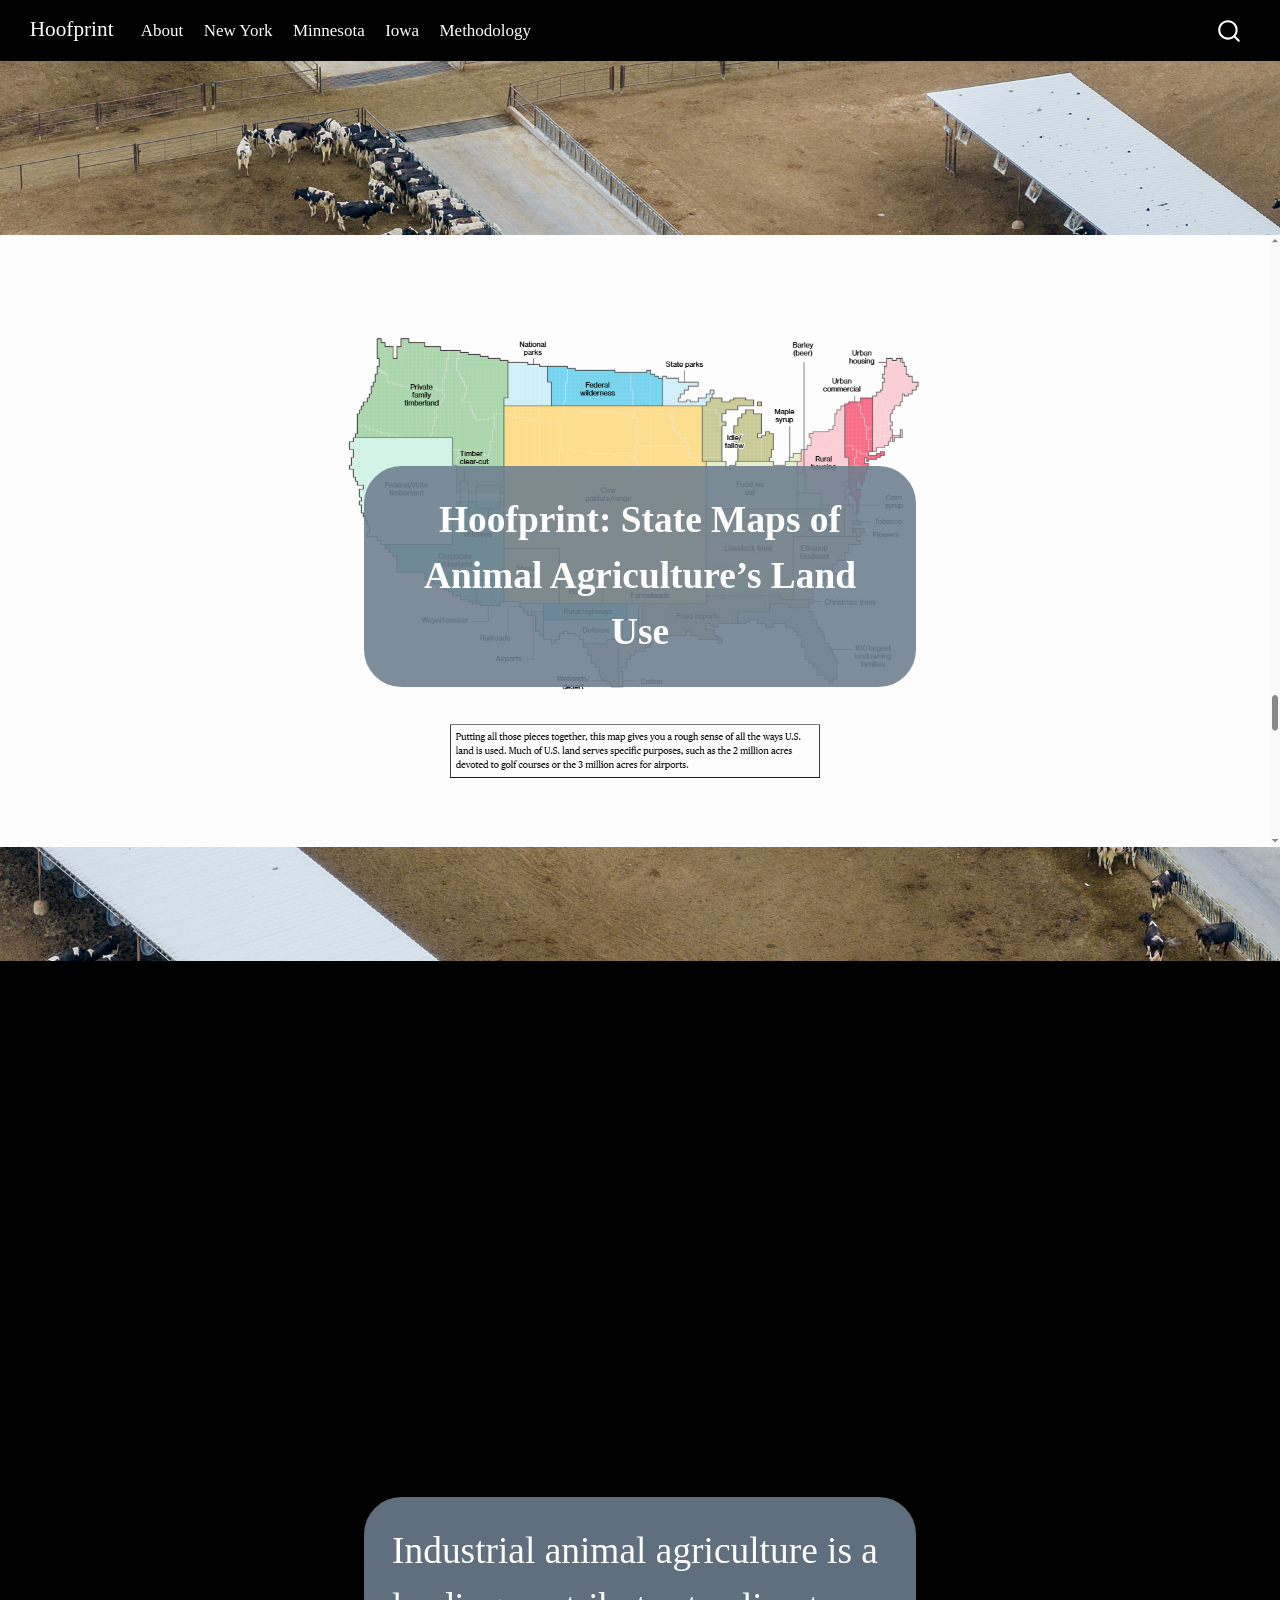
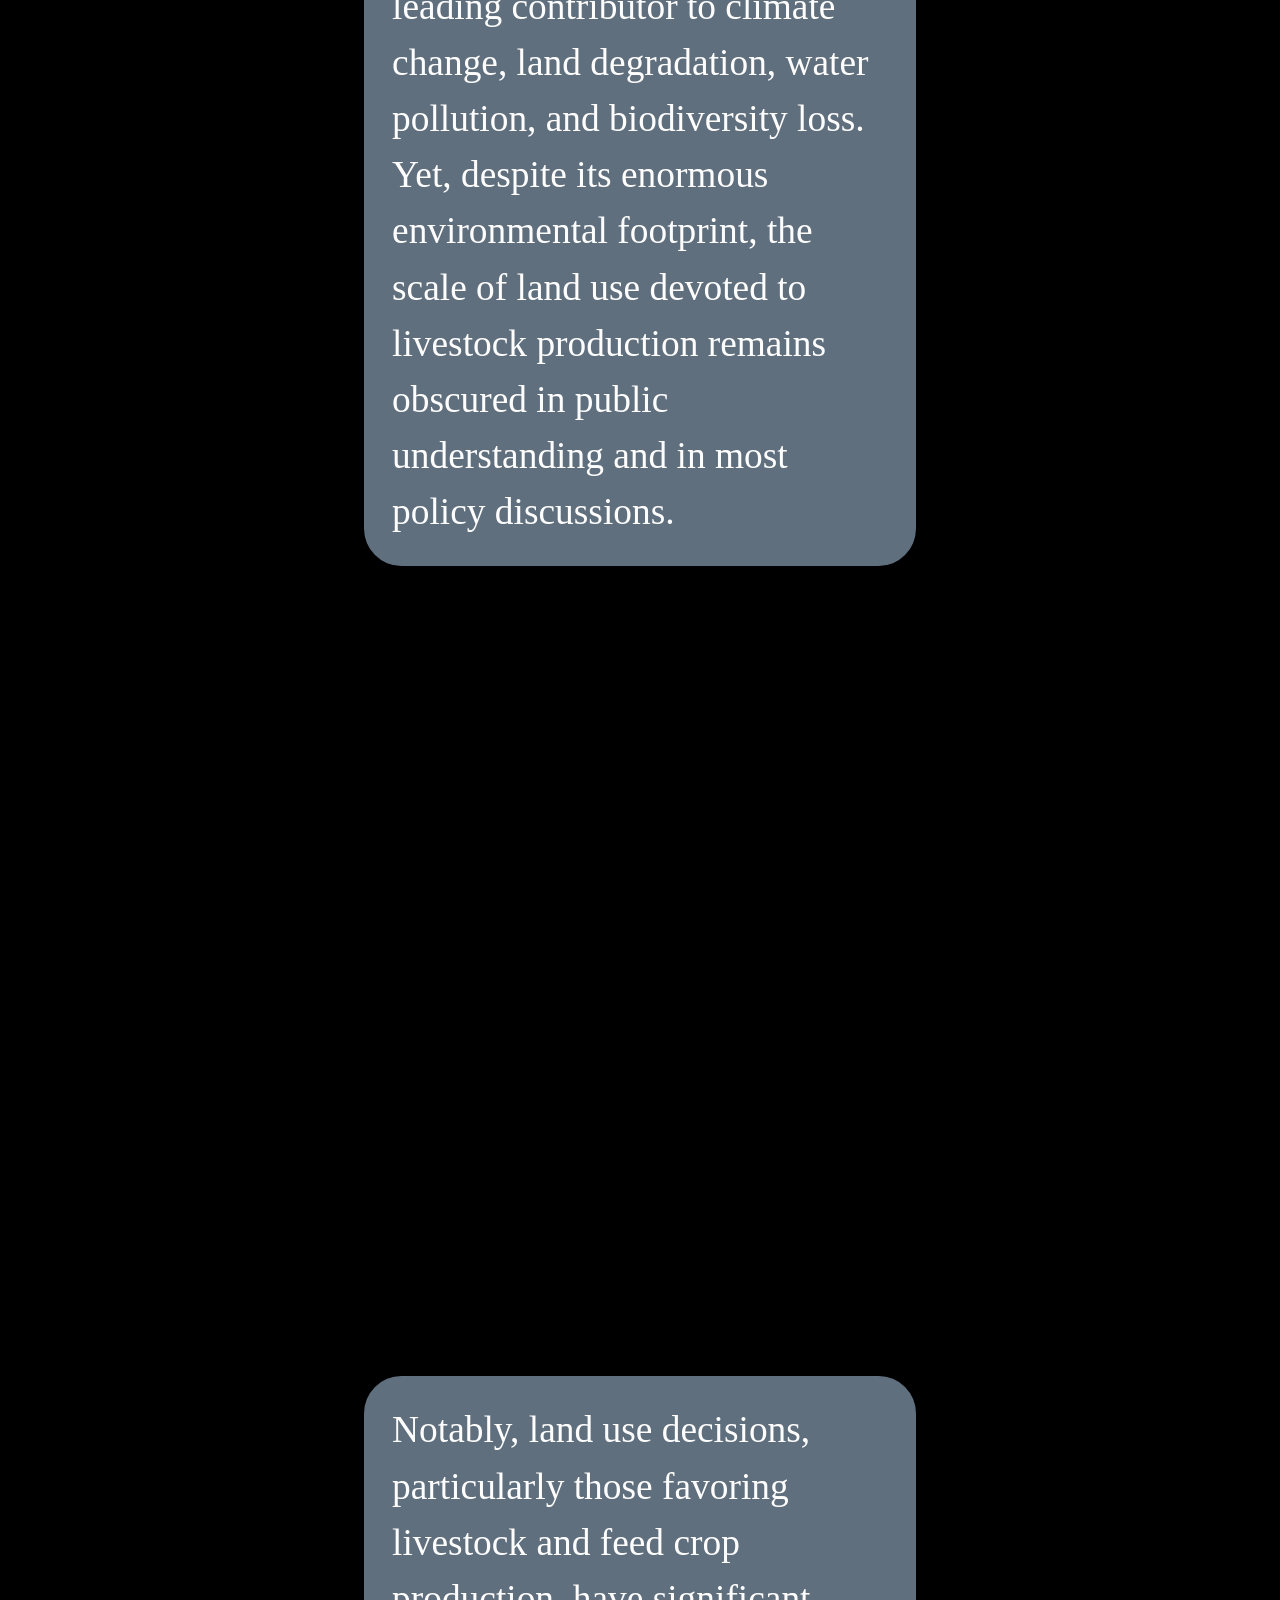
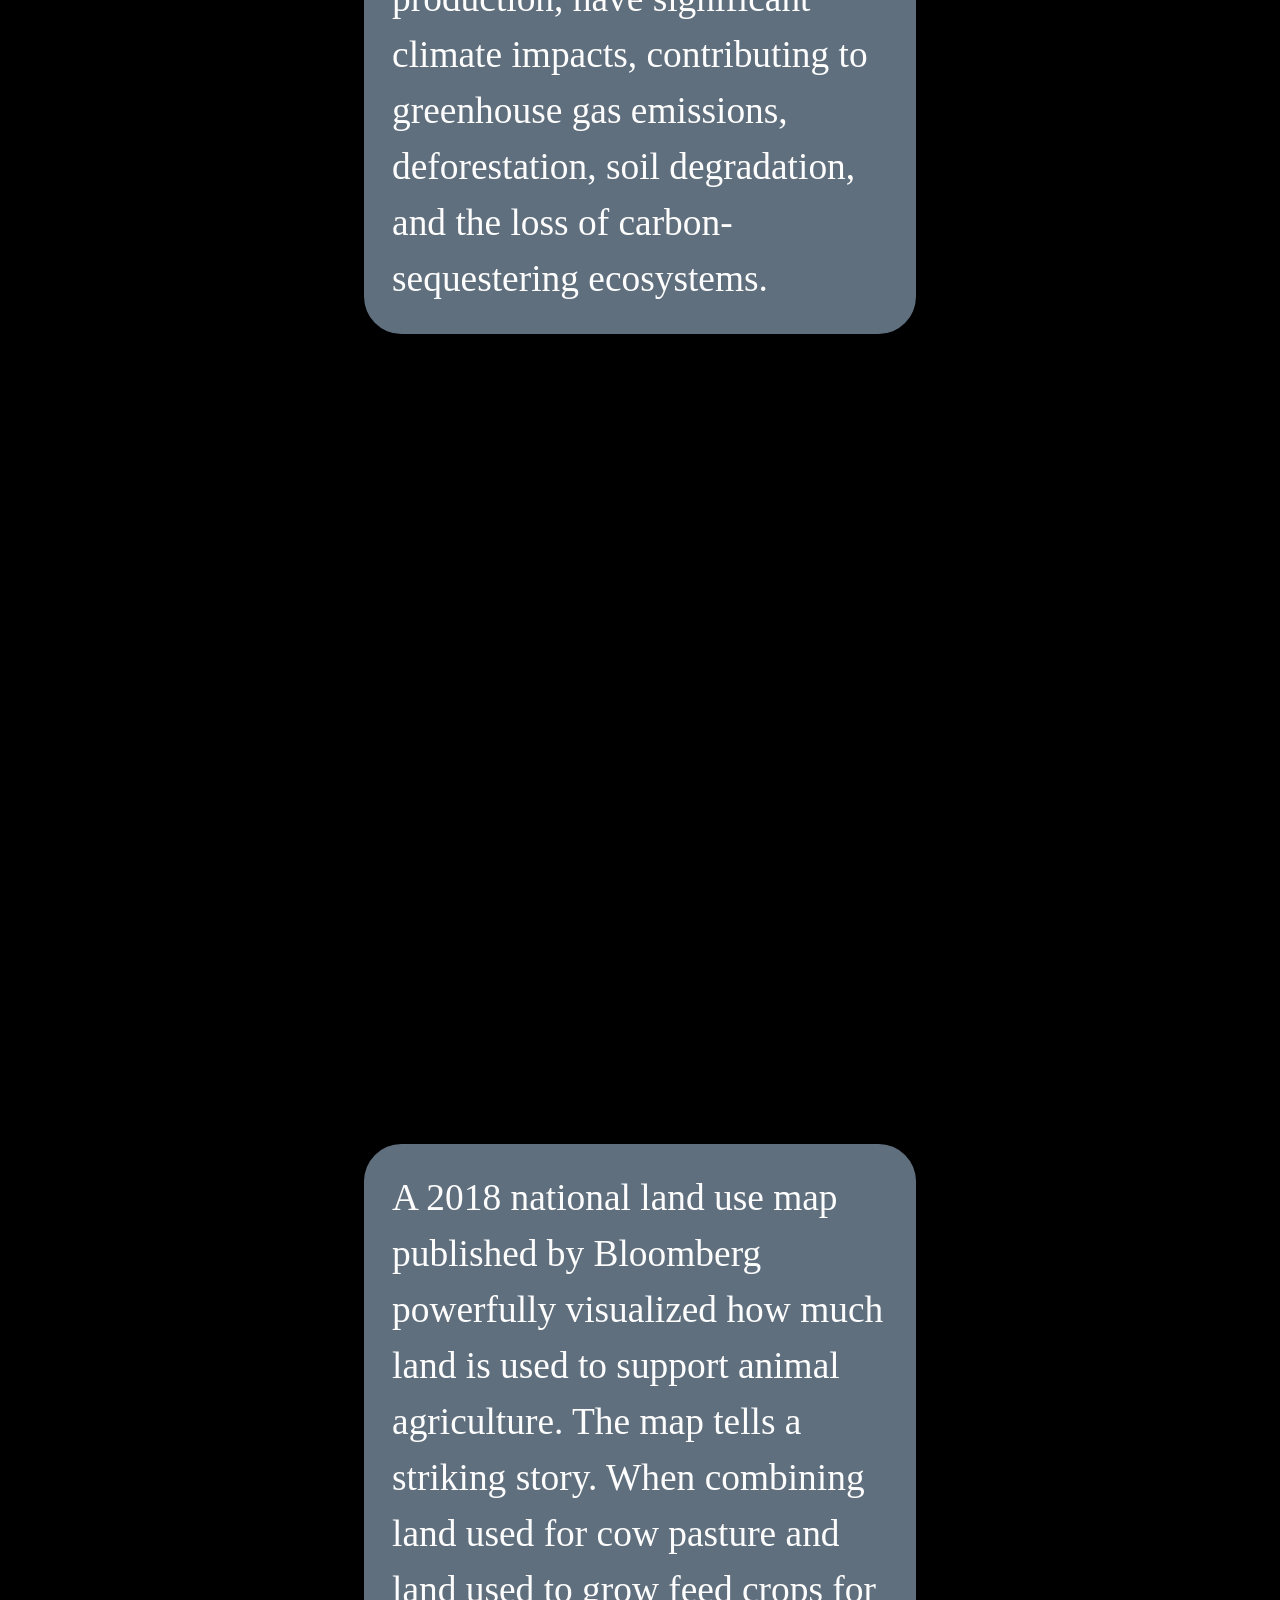
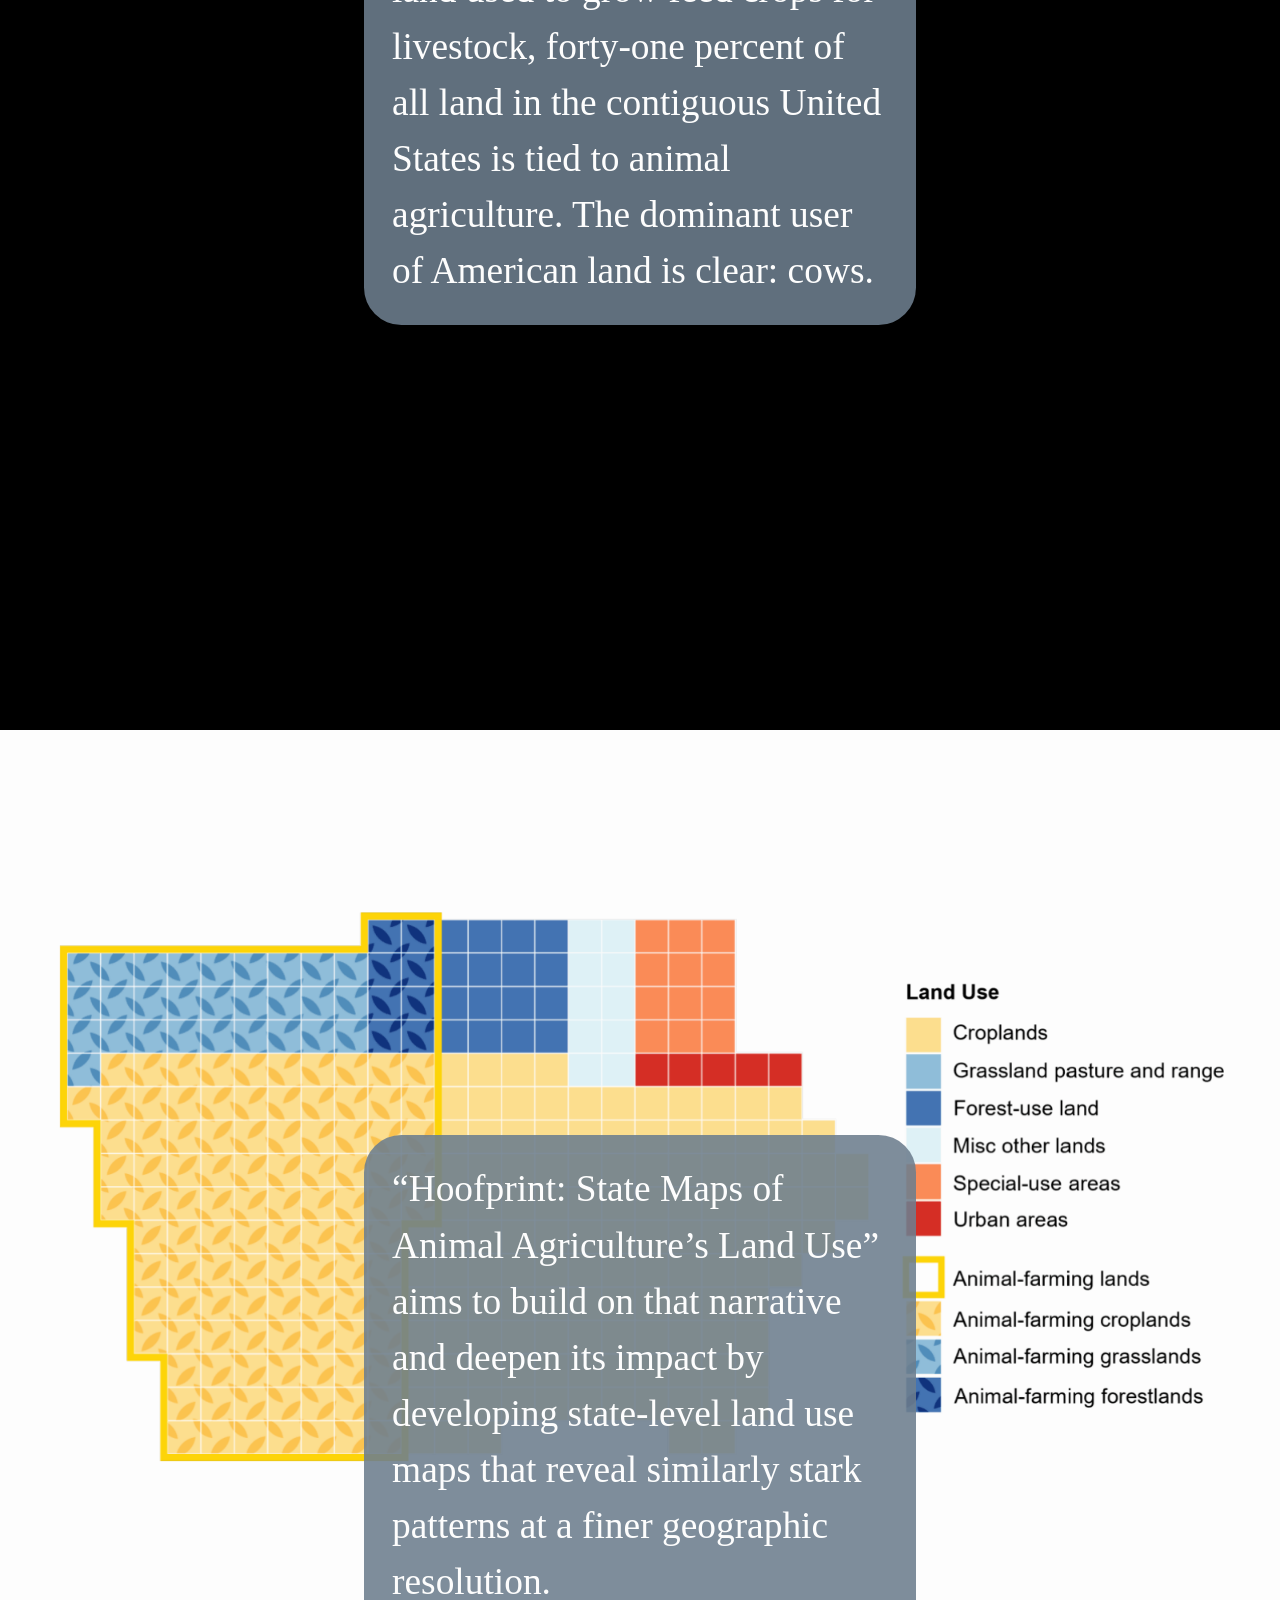
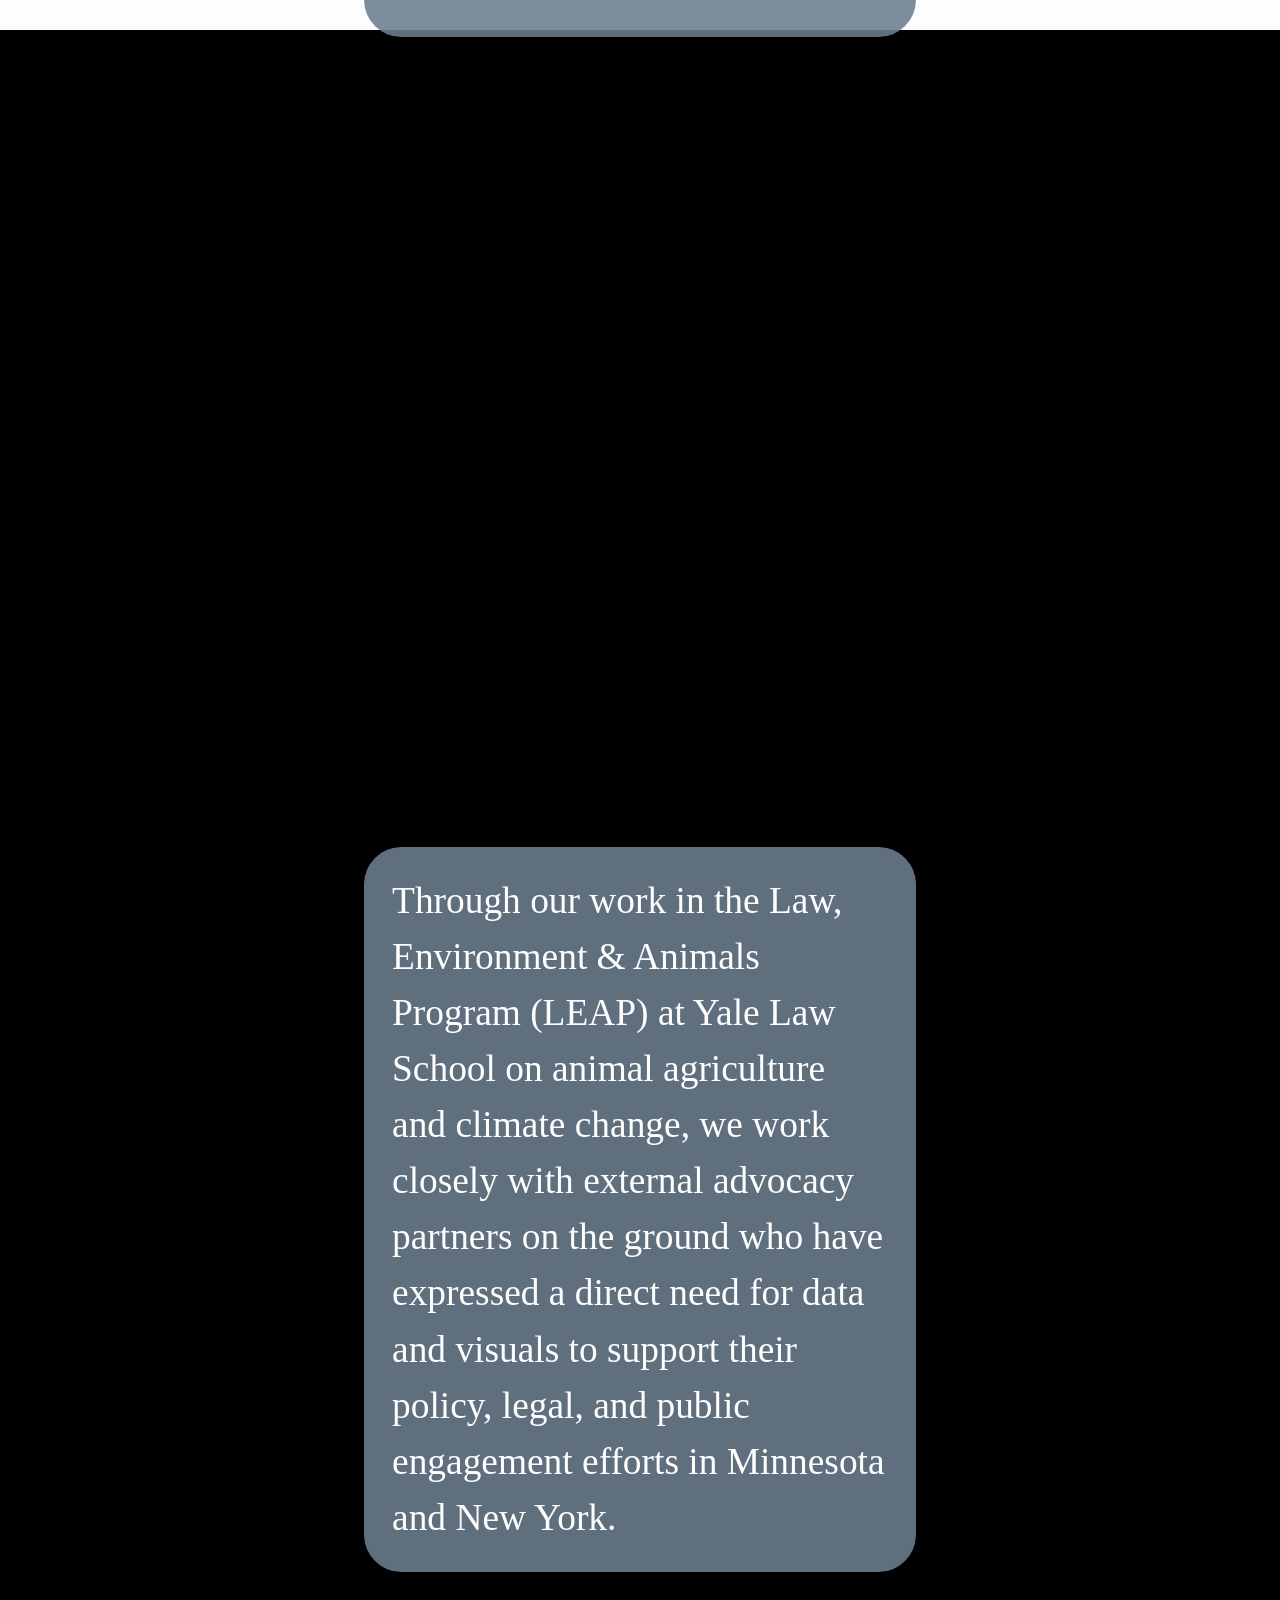
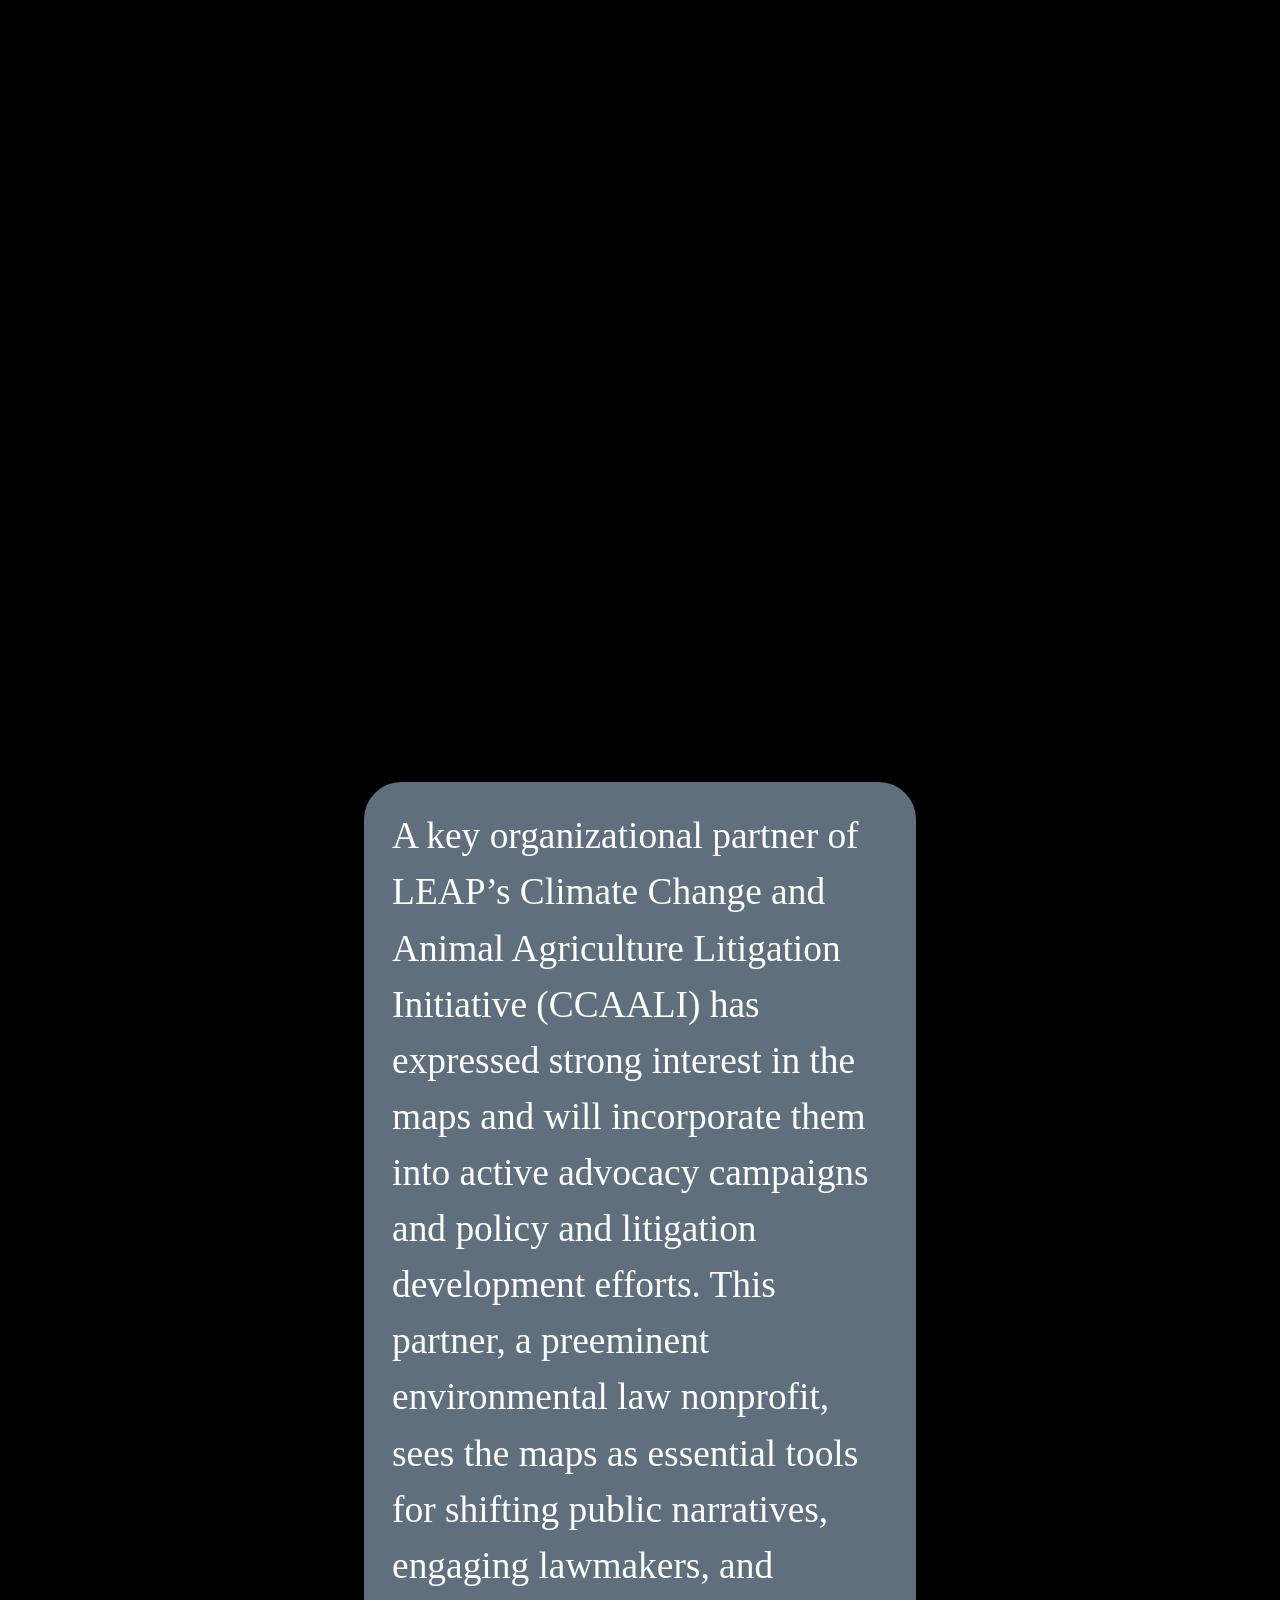
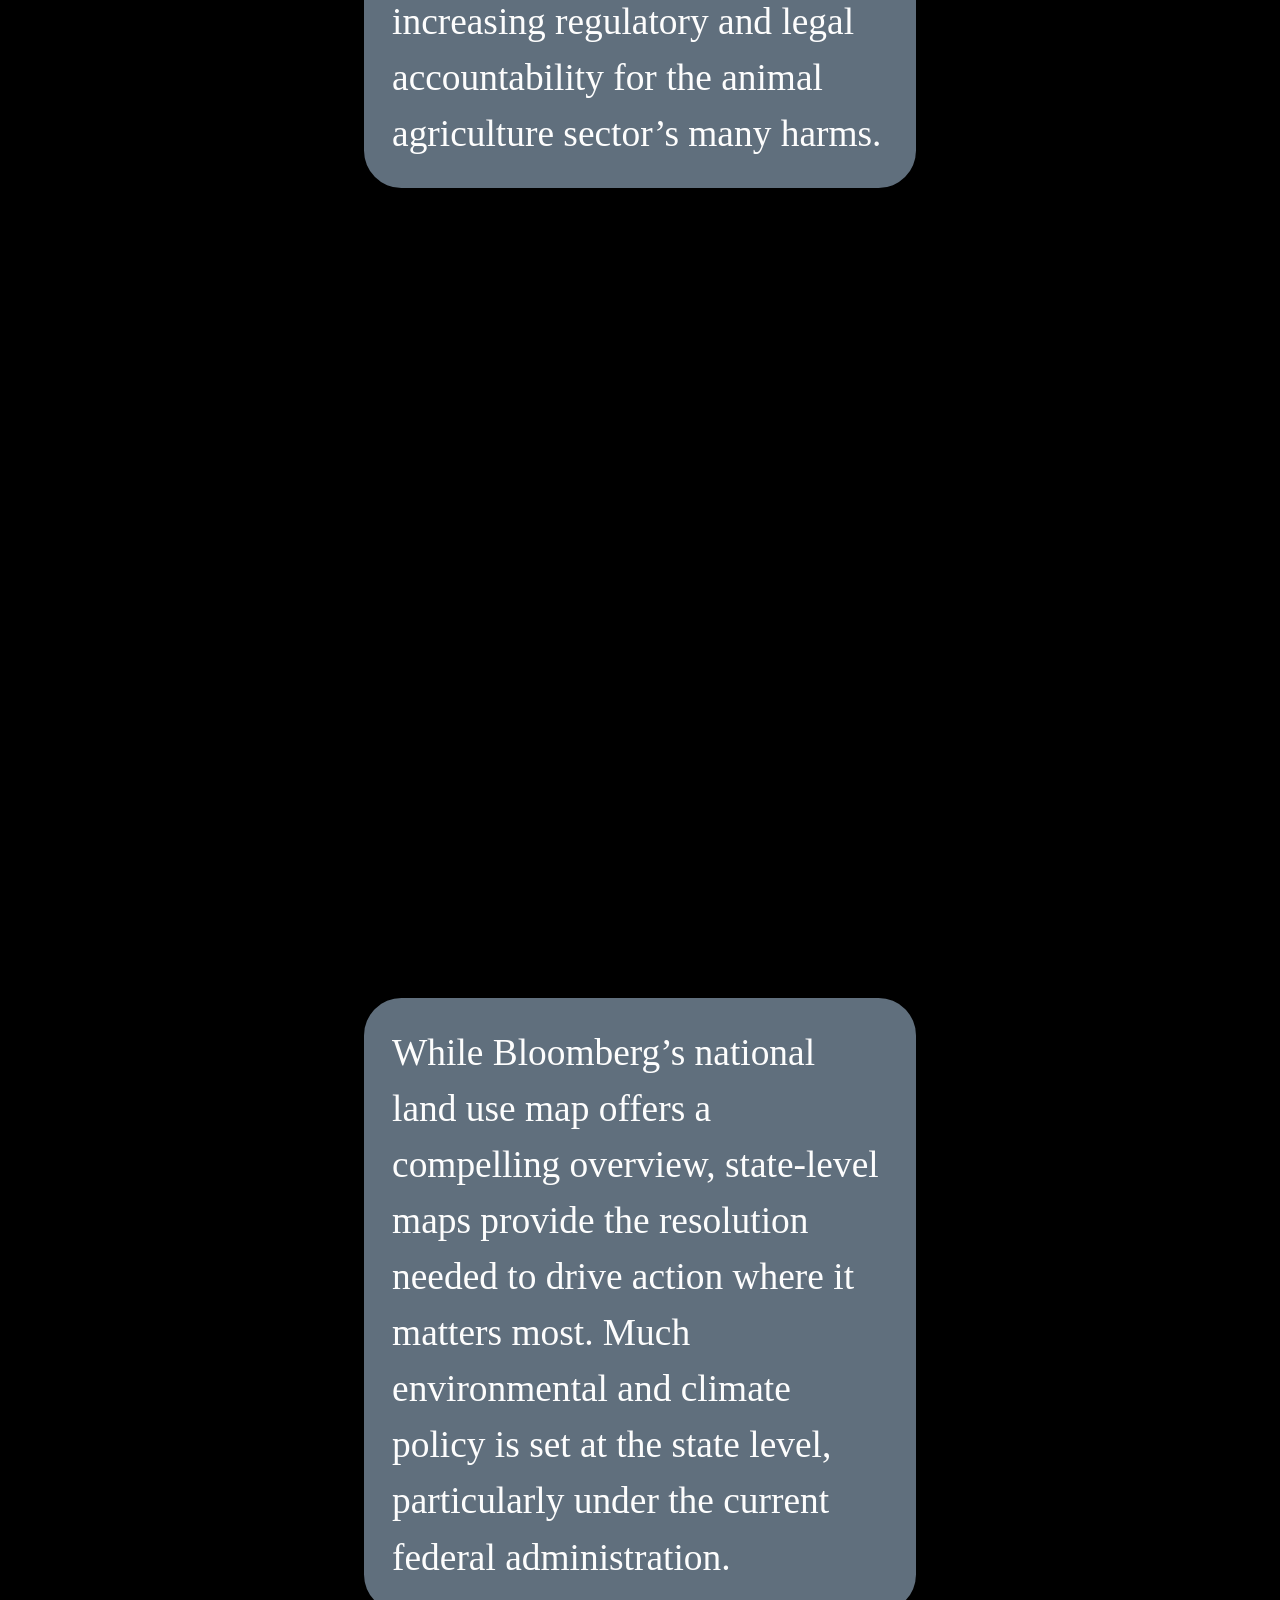
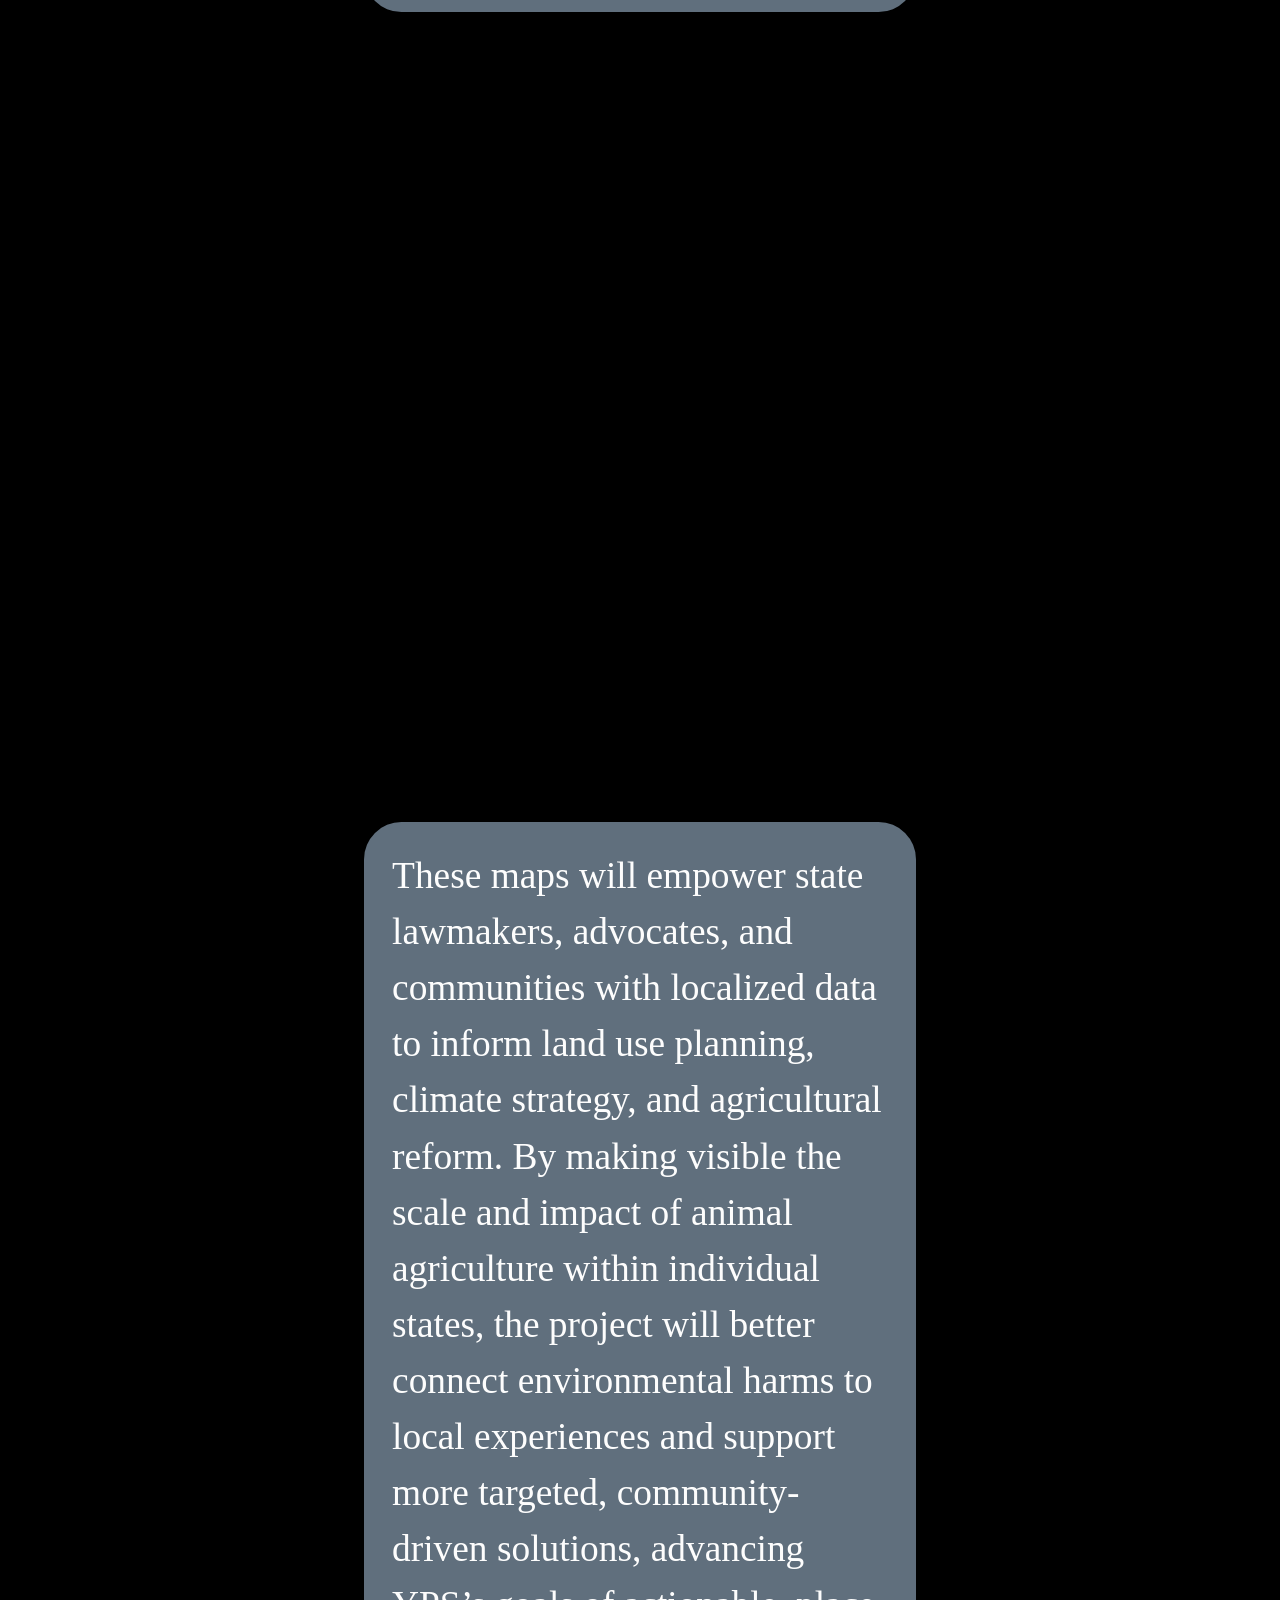
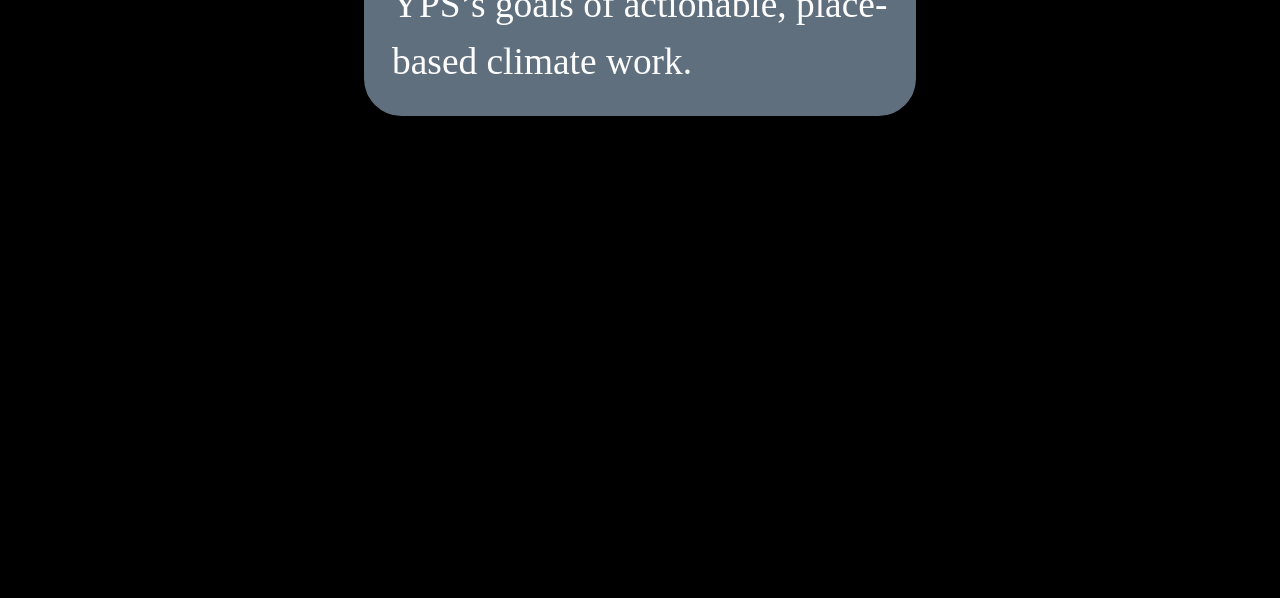
==== about.html @ 761eb236 "Built site for gh-pages" ====
<!DOCTYPE html>
<html xmlns="http://www.w3.org/1999/xhtml" lang="en" xml:lang="en"><head>

<meta charset="utf-8">
<meta name="generator" content="quarto-1.7.32">

<meta name="viewport" content="width=device-width, initial-scale=1.0, user-scalable=yes">


<title>about – Hoofprint</title>
<style>
code{white-space: pre-wrap;}
span.smallcaps{font-variant: small-caps;}
div.columns{display: flex; gap: min(4vw, 1.5em);}
div.column{flex: auto; overflow-x: auto;}
div.hanging-indent{margin-left: 1.5em; text-indent: -1.5em;}
ul.task-list{list-style: none;}
ul.task-list li input[type="checkbox"] {
width: 0.8em;
margin: 0 0.8em 0.2em -1em;  vertical-align: middle;
}
</style>


<script>const headroomChanged = new CustomEvent("quarto-hrChanged", {
  detail: {},
  bubbles: true,
  cancelable: false,
  composed: false,
});

const announceDismiss = () => {
  const annEl = window.document.getElementById("quarto-announcement");
  if (annEl) {
    annEl.remove();

    const annId = annEl.getAttribute("data-announcement-id");
    window.localStorage.setItem(`quarto-announce-${annId}`, "true");
  }
};

const announceRegister = () => {
  const annEl = window.document.getElementById("quarto-announcement");
  if (annEl) {
    const annId = annEl.getAttribute("data-announcement-id");
    const isDismissed =
      window.localStorage.getItem(`quarto-announce-${annId}`) || false;
    if (isDismissed) {
      announceDismiss();
      return;
    } else {
      annEl.classList.remove("hidden");
    }

    const actionEl = annEl.querySelector(".quarto-announcement-action");
    if (actionEl) {
      actionEl.addEventListener("click", function (e) {
        e.preventDefault();
        // Hide the bar immediately
        announceDismiss();
      });
    }
  }
};

window.document.addEventListener("DOMContentLoaded", function () {
  let init = false;

  announceRegister();

  // Manage the back to top button, if one is present.
  let lastScrollTop = window.pageYOffset || document.documentElement.scrollTop;
  const scrollDownBuffer = 5;
  const scrollUpBuffer = 35;
  const btn = document.getElementById("quarto-back-to-top");
  const hideBackToTop = () => {
    btn.style.display = "none";
  };
  const showBackToTop = () => {
    btn.style.display = "inline-block";
  };
  if (btn) {
    window.document.addEventListener(
      "scroll",
      function () {
        const currentScrollTop =
          window.pageYOffset || document.documentElement.scrollTop;

        // Shows and hides the button 'intelligently' as the user scrolls
        if (currentScrollTop - scrollDownBuffer > lastScrollTop) {
          hideBackToTop();
          lastScrollTop = currentScrollTop <= 0 ? 0 : currentScrollTop;
        } else if (currentScrollTop < lastScrollTop - scrollUpBuffer) {
          showBackToTop();
          lastScrollTop = currentScrollTop <= 0 ? 0 : currentScrollTop;
        }

        // Show the button at the bottom, hides it at the top
        if (currentScrollTop <= 0) {
          hideBackToTop();
        } else if (
          window.innerHeight + currentScrollTop >=
          document.body.offsetHeight
        ) {
          showBackToTop();
        }
      },
      false
    );
  }

  function throttle(func, wait) {
    var timeout;
    return function () {
      const context = this;
      const args = arguments;
      const later = function () {
        clearTimeout(timeout);
        timeout = null;
        func.apply(context, args);
      };

      if (!timeout) {
        timeout = setTimeout(later, wait);
      }
    };
  }

  function headerOffset() {
    // Set an offset if there is are fixed top navbar
    const headerEl = window.document.querySelector("header.fixed-top");
    if (headerEl) {
      return headerEl.clientHeight;
    } else {
      return 0;
    }
  }

  function footerOffset() {
    const footerEl = window.document.querySelector("footer.footer");
    if (footerEl) {
      return footerEl.clientHeight;
    } else {
      return 0;
    }
  }

  function dashboardOffset() {
    const dashboardNavEl = window.document.getElementById(
      "quarto-dashboard-header"
    );
    if (dashboardNavEl !== null) {
      return dashboardNavEl.clientHeight;
    } else {
      return 0;
    }
  }

  function updateDocumentOffsetWithoutAnimation() {
    updateDocumentOffset(false);
  }

  function updateDocumentOffset(animated) {
    // set body offset
    const topOffset = headerOffset();
    const bodyOffset = topOffset + footerOffset() + dashboardOffset();
    const bodyEl = window.document.body;
    bodyEl.setAttribute("data-bs-offset", topOffset);
    bodyEl.style.paddingTop = topOffset + "px";

    // deal with sidebar offsets
    const sidebars = window.document.querySelectorAll(
      ".sidebar, .headroom-target"
    );
    sidebars.forEach((sidebar) => {
      if (!animated) {
        sidebar.classList.add("notransition");
        // Remove the no transition class after the animation has time to complete
        setTimeout(function () {
          sidebar.classList.remove("notransition");
        }, 201);
      }

      if (window.Headroom && sidebar.classList.contains("sidebar-unpinned")) {
        sidebar.style.top = "0";
        sidebar.style.maxHeight = "100vh";
      } else {
        sidebar.style.top = topOffset + "px";
        sidebar.style.maxHeight = "calc(100vh - " + topOffset + "px)";
      }
    });

    // allow space for footer
    const mainContainer = window.document.querySelector(".quarto-container");
    if (mainContainer) {
      mainContainer.style.minHeight = "calc(100vh - " + bodyOffset + "px)";
    }

    // link offset
    let linkStyle = window.document.querySelector("#quarto-target-style");
    if (!linkStyle) {
      linkStyle = window.document.createElement("style");
      linkStyle.setAttribute("id", "quarto-target-style");
      window.document.head.appendChild(linkStyle);
    }
    while (linkStyle.firstChild) {
      linkStyle.removeChild(linkStyle.firstChild);
    }
    if (topOffset > 0) {
      linkStyle.appendChild(
        window.document.createTextNode(`
      section:target::before {
        content: "";
        display: block;
        height: ${topOffset}px;
        margin: -${topOffset}px 0 0;
      }`)
      );
    }
    if (init) {
      window.dispatchEvent(headroomChanged);
    }
    init = true;
  }

  // initialize headroom
  var header = window.document.querySelector("#quarto-header");
  if (header && window.Headroom) {
    const headroom = new window.Headroom(header, {
      tolerance: 5,
      onPin: function () {
        const sidebars = window.document.querySelectorAll(
          ".sidebar, .headroom-target"
        );
        sidebars.forEach((sidebar) => {
          sidebar.classList.remove("sidebar-unpinned");
        });
        updateDocumentOffset();
      },
      onUnpin: function () {
        const sidebars = window.document.querySelectorAll(
          ".sidebar, .headroom-target"
        );
        sidebars.forEach((sidebar) => {
          sidebar.classList.add("sidebar-unpinned");
        });
        updateDocumentOffset();
      },
    });
    headroom.init();

    let frozen = false;
    window.quartoToggleHeadroom = function () {
      if (frozen) {
        headroom.unfreeze();
        frozen = false;
      } else {
        headroom.freeze();
        frozen = true;
      }
    };
  }

  window.addEventListener(
    "hashchange",
    function (e) {
      if (
        getComputedStyle(document.documentElement).scrollBehavior !== "smooth"
      ) {
        window.scrollTo(0, window.pageYOffset - headerOffset());
      }
    },
    false
  );

  // Observe size changed for the header
  const headerEl = window.document.querySelector("header.fixed-top");
  if (headerEl && window.ResizeObserver) {
    const observer = new window.ResizeObserver(() => {
      setTimeout(updateDocumentOffsetWithoutAnimation, 0);
    });
    observer.observe(headerEl, {
      attributes: true,
      childList: true,
      characterData: true,
    });
  } else {
    window.addEventListener(
      "resize",
      throttle(updateDocumentOffsetWithoutAnimation, 50)
    );
  }
  setTimeout(updateDocumentOffsetWithoutAnimation, 250);

  // fixup index.html links if we aren't on the filesystem
  if (window.location.protocol !== "file:") {
    const links = window.document.querySelectorAll("a");
    for (let i = 0; i < links.length; i++) {
      if (links[i].href) {
        links[i].dataset.originalHref = links[i].href;
        links[i].href = links[i].href.replace(/\/index\.html/, "/");
      }
    }

    // Fixup any sharing links that require urls
    // Append url to any sharing urls
    const sharingLinks = window.document.querySelectorAll(
      "a.sidebar-tools-main-item, a.quarto-navigation-tool, a.quarto-navbar-tools, a.quarto-navbar-tools-item"
    );
    for (let i = 0; i < sharingLinks.length; i++) {
      const sharingLink = sharingLinks[i];
      const href = sharingLink.getAttribute("href");
      if (href) {
        sharingLink.setAttribute(
          "href",
          href.replace("|url|", window.location.href)
        );
      }
    }

    // Scroll the active navigation item into view, if necessary
    const navSidebar = window.document.querySelector("nav#quarto-sidebar");
    if (navSidebar) {
      // Find the active item
      const activeItem = navSidebar.querySelector("li.sidebar-item a.active");
      if (activeItem) {
        // Wait for the scroll height and height to resolve by observing size changes on the
        // nav element that is scrollable
        const resizeObserver = new ResizeObserver((_entries) => {
          // The bottom of the element
          const elBottom = activeItem.offsetTop;
          const viewBottom = navSidebar.scrollTop + navSidebar.clientHeight;

          // The element height and scroll height are the same, then we are still loading
          if (viewBottom !== navSidebar.scrollHeight) {
            // Determine if the item isn't visible and scroll to it
            if (elBottom >= viewBottom) {
              navSidebar.scrollTop = elBottom;
            }

            // stop observing now since we've completed the scroll
            resizeObserver.unobserve(navSidebar);
          }
        });
        resizeObserver.observe(navSidebar);
      }
    }
  }
});
</script>
<script>/*!
 * headroom.js v0.12.0 - Give your page some headroom. Hide your header until you need it
 * Copyright (c) 2020 Nick Williams - http://wicky.nillia.ms/headroom.js
 * License: MIT
 */

!function(t,n){"object"==typeof exports&&"undefined"!=typeof module?module.exports=n():"function"==typeof define&&define.amd?define(n):(t=t||self).Headroom=n()}(this,function(){"use strict";function t(){return"undefined"!=typeof window}function d(t){return function(t){return t&&t.document&&function(t){return 9===t.nodeType}(t.document)}(t)?function(t){var n=t.document,o=n.body,s=n.documentElement;return{scrollHeight:function(){return Math.max(o.scrollHeight,s.scrollHeight,o.offsetHeight,s.offsetHeight,o.clientHeight,s.clientHeight)},height:function(){return t.innerHeight||s.clientHeight||o.clientHeight},scrollY:function(){return void 0!==t.pageYOffset?t.pageYOffset:(s||o.parentNode||o).scrollTop}}}(t):function(t){return{scrollHeight:function(){return Math.max(t.scrollHeight,t.offsetHeight,t.clientHeight)},height:function(){return Math.max(t.offsetHeight,t.clientHeight)},scrollY:function(){return t.scrollTop}}}(t)}function n(t,s,e){var n,o=function(){var n=!1;try{var t={get passive(){n=!0}};window.addEventListener("test",t,t),window.removeEventListener("test",t,t)}catch(t){n=!1}return n}(),i=!1,r=d(t),l=r.scrollY(),a={};function c(){var t=Math.round(r.scrollY()),n=r.height(),o=r.scrollHeight();a.scrollY=t,a.lastScrollY=l,a.direction=l<t?"down":"up",a.distance=Math.abs(t-l),a.isOutOfBounds=t<0||o<t+n,a.top=t<=s.offset[a.direction],a.bottom=o<=t+n,a.toleranceExceeded=a.distance>s.tolerance[a.direction],e(a),l=t,i=!1}function h(){i||(i=!0,n=requestAnimationFrame(c))}var u=!!o&&{passive:!0,capture:!1};return t.addEventListener("scroll",h,u),c(),{destroy:function(){cancelAnimationFrame(n),t.removeEventListener("scroll",h,u)}}}function o(t){return t===Object(t)?t:{down:t,up:t}}function s(t,n){n=n||{},Object.assign(this,s.options,n),this.classes=Object.assign({},s.options.classes,n.classes),this.elem=t,this.tolerance=o(this.tolerance),this.offset=o(this.offset),this.initialised=!1,this.frozen=!1}return s.prototype={constructor:s,init:function(){return s.cutsTheMustard&&!this.initialised&&(this.addClass("initial"),this.initialised=!0,setTimeout(function(t){t.scrollTracker=n(t.scroller,{offset:t.offset,tolerance:t.tolerance},t.update.bind(t))},100,this)),this},destroy:function(){this.initialised=!1,Object.keys(this.classes).forEach(this.removeClass,this),this.scrollTracker.destroy()},unpin:function(){!this.hasClass("pinned")&&this.hasClass("unpinned")||(this.addClass("unpinned"),this.removeClass("pinned"),this.onUnpin&&this.onUnpin.call(this))},pin:function(){this.hasClass("unpinned")&&(this.addClass("pinned"),this.removeClass("unpinned"),this.onPin&&this.onPin.call(this))},freeze:function(){this.frozen=!0,this.addClass("frozen")},unfreeze:function(){this.frozen=!1,this.removeClass("frozen")},top:function(){this.hasClass("top")||(this.addClass("top"),this.removeClass("notTop"),this.onTop&&this.onTop.call(this))},notTop:function(){this.hasClass("notTop")||(this.addClass("notTop"),this.removeClass("top"),this.onNotTop&&this.onNotTop.call(this))},bottom:function(){this.hasClass("bottom")||(this.addClass("bottom"),this.removeClass("notBottom"),this.onBottom&&this.onBottom.call(this))},notBottom:function(){this.hasClass("notBottom")||(this.addClass("notBottom"),this.removeClass("bottom"),this.onNotBottom&&this.onNotBottom.call(this))},shouldUnpin:function(t){return"down"===t.direction&&!t.top&&t.toleranceExceeded},shouldPin:function(t){return"up"===t.direction&&t.toleranceExceeded||t.top},addClass:function(t){this.elem.classList.add.apply(this.elem.classList,this.classes[t].split(" "))},removeClass:function(t){this.elem.classList.remove.apply(this.elem.classList,this.classes[t].split(" "))},hasClass:function(t){return this.classes[t].split(" ").every(function(t){return this.classList.contains(t)},this.elem)},update:function(t){t.isOutOfBounds||!0!==this.frozen&&(t.top?this.top():this.notTop(),t.bottom?this.bottom():this.notBottom(),this.shouldUnpin(t)?this.unpin():this.shouldPin(t)&&this.pin())}},s.options={tolerance:{up:0,down:0},offset:0,scroller:t()?window:null,classes:{frozen:"headroom--frozen",pinned:"headroom--pinned",unpinned:"headroom--unpinned",top:"headroom--top",notTop:"headroom--not-top",bottom:"headroom--bottom",notBottom:"headroom--not-bottom",initial:"headroom"}},s.cutsTheMustard=!!(t()&&function(){}.bind&&"classList"in document.documentElement&&Object.assign&&Object.keys&&requestAnimationFrame),s});
</script>
<script>/*!
 * clipboard.js v2.0.11
 * https://clipboardjs.com/
 *
 * Licensed MIT © Zeno Rocha
 */
!function(t,e){"object"==typeof exports&&"object"==typeof module?module.exports=e():"function"==typeof define&&define.amd?define([],e):"object"==typeof exports?exports.ClipboardJS=e():t.ClipboardJS=e()}(this,function(){return n={686:function(t,e,n){"use strict";n.d(e,{default:function(){return b}});var e=n(279),i=n.n(e),e=n(370),u=n.n(e),e=n(817),r=n.n(e);function c(t){try{return document.execCommand(t)}catch(t){return}}var a=function(t){t=r()(t);return c("cut"),t};function o(t,e){var n,o,t=(n=t,o="rtl"===document.documentElement.getAttribute("dir"),(t=document.createElement("textarea")).style.fontSize="12pt",t.style.border="0",t.style.padding="0",t.style.margin="0",t.style.position="absolute",t.style[o?"right":"left"]="-9999px",o=window.pageYOffset||document.documentElement.scrollTop,t.style.top="".concat(o,"px"),t.setAttribute("readonly",""),t.value=n,t);return e.container.appendChild(t),e=r()(t),c("copy"),t.remove(),e}var f=function(t){var e=1<arguments.length&&void 0!==arguments[1]?arguments[1]:{container:document.body},n="";return"string"==typeof t?n=o(t,e):t instanceof HTMLInputElement&&!["text","search","url","tel","password"].includes(null==t?void 0:t.type)?n=o(t.value,e):(n=r()(t),c("copy")),n};function l(t){return(l="function"==typeof Symbol&&"symbol"==typeof Symbol.iterator?function(t){return typeof t}:function(t){return t&&"function"==typeof Symbol&&t.constructor===Symbol&&t!==Symbol.prototype?"symbol":typeof t})(t)}var s=function(){var t=0<arguments.length&&void 0!==arguments[0]?arguments[0]:{},e=t.action,n=void 0===e?"copy":e,o=t.container,e=t.target,t=t.text;if("copy"!==n&&"cut"!==n)throw new Error('Invalid "action" value, use either "copy" or "cut"');if(void 0!==e){if(!e||"object"!==l(e)||1!==e.nodeType)throw new Error('Invalid "target" value, use a valid Element');if("copy"===n&&e.hasAttribute("disabled"))throw new Error('Invalid "target" attribute. Please use "readonly" instead of "disabled" attribute');if("cut"===n&&(e.hasAttribute("readonly")||e.hasAttribute("disabled")))throw new Error('Invalid "target" attribute. You can\'t cut text from elements with "readonly" or "disabled" attributes')}return t?f(t,{container:o}):e?"cut"===n?a(e):f(e,{container:o}):void 0};function p(t){return(p="function"==typeof Symbol&&"symbol"==typeof Symbol.iterator?function(t){return typeof t}:function(t){return t&&"function"==typeof Symbol&&t.constructor===Symbol&&t!==Symbol.prototype?"symbol":typeof t})(t)}function d(t,e){for(var n=0;n<e.length;n++){var o=e[n];o.enumerable=o.enumerable||!1,o.configurable=!0,"value"in o&&(o.writable=!0),Object.defineProperty(t,o.key,o)}}function y(t,e){return(y=Object.setPrototypeOf||function(t,e){return t.__proto__=e,t})(t,e)}function h(n){var o=function(){if("undefined"==typeof Reflect||!Reflect.construct)return!1;if(Reflect.construct.sham)return!1;if("function"==typeof Proxy)return!0;try{return Date.prototype.toString.call(Reflect.construct(Date,[],function(){})),!0}catch(t){return!1}}();return function(){var t,e=v(n);return t=o?(t=v(this).constructor,Reflect.construct(e,arguments,t)):e.apply(this,arguments),e=this,!(t=t)||"object"!==p(t)&&"function"!=typeof t?function(t){if(void 0!==t)return t;throw new ReferenceError("this hasn't been initialised - super() hasn't been called")}(e):t}}function v(t){return(v=Object.setPrototypeOf?Object.getPrototypeOf:function(t){return t.__proto__||Object.getPrototypeOf(t)})(t)}function m(t,e){t="data-clipboard-".concat(t);if(e.hasAttribute(t))return e.getAttribute(t)}var b=function(){!function(t,e){if("function"!=typeof e&&null!==e)throw new TypeError("Super expression must either be null or a function");t.prototype=Object.create(e&&e.prototype,{constructor:{value:t,writable:!0,configurable:!0}}),e&&y(t,e)}(r,i());var t,e,n,o=h(r);function r(t,e){var n;return function(t){if(!(t instanceof r))throw new TypeError("Cannot call a class as a function")}(this),(n=o.call(this)).resolveOptions(e),n.listenClick(t),n}return t=r,n=[{key:"copy",value:function(t){var e=1<arguments.length&&void 0!==arguments[1]?arguments[1]:{container:document.body};return f(t,e)}},{key:"cut",value:function(t){return a(t)}},{key:"isSupported",value:function(){var t=0<arguments.length&&void 0!==arguments[0]?arguments[0]:["copy","cut"],t="string"==typeof t?[t]:t,e=!!document.queryCommandSupported;return t.forEach(function(t){e=e&&!!document.queryCommandSupported(t)}),e}}],(e=[{key:"resolveOptions",value:function(){var t=0<arguments.length&&void 0!==arguments[0]?arguments[0]:{};this.action="function"==typeof t.action?t.action:this.defaultAction,this.target="function"==typeof t.target?t.target:this.defaultTarget,this.text="function"==typeof t.text?t.text:this.defaultText,this.container="object"===p(t.container)?t.container:document.body}},{key:"listenClick",value:function(t){var e=this;this.listener=u()(t,"click",function(t){return e.onClick(t)})}},{key:"onClick",value:function(t){var e=t.delegateTarget||t.currentTarget,n=this.action(e)||"copy",t=s({action:n,container:this.container,target:this.target(e),text:this.text(e)});this.emit(t?"success":"error",{action:n,text:t,trigger:e,clearSelection:function(){e&&e.focus(),window.getSelection().removeAllRanges()}})}},{key:"defaultAction",value:function(t){return m("action",t)}},{key:"defaultTarget",value:function(t){t=m("target",t);if(t)return document.querySelector(t)}},{key:"defaultText",value:function(t){return m("text",t)}},{key:"destroy",value:function(){this.listener.destroy()}}])&&d(t.prototype,e),n&&d(t,n),r}()},828:function(t){var e;"undefined"==typeof Element||Element.prototype.matches||((e=Element.prototype).matches=e.matchesSelector||e.mozMatchesSelector||e.msMatchesSelector||e.oMatchesSelector||e.webkitMatchesSelector),t.exports=function(t,e){for(;t&&9!==t.nodeType;){if("function"==typeof t.matches&&t.matches(e))return t;t=t.parentNode}}},438:function(t,e,n){var u=n(828);function i(t,e,n,o,r){var i=function(e,n,t,o){return function(t){t.delegateTarget=u(t.target,n),t.delegateTarget&&o.call(e,t)}}.apply(this,arguments);return t.addEventListener(n,i,r),{destroy:function(){t.removeEventListener(n,i,r)}}}t.exports=function(t,e,n,o,r){return"function"==typeof t.addEventListener?i.apply(null,arguments):"function"==typeof n?i.bind(null,document).apply(null,arguments):("string"==typeof t&&(t=document.querySelectorAll(t)),Array.prototype.map.call(t,function(t){return i(t,e,n,o,r)}))}},879:function(t,n){n.node=function(t){return void 0!==t&&t instanceof HTMLElement&&1===t.nodeType},n.nodeList=function(t){var e=Object.prototype.toString.call(t);return void 0!==t&&("[object NodeList]"===e||"[object HTMLCollection]"===e)&&"length"in t&&(0===t.length||n.node(t[0]))},n.string=function(t){return"string"==typeof t||t instanceof String},n.fn=function(t){return"[object Function]"===Object.prototype.toString.call(t)}},370:function(t,e,n){var f=n(879),l=n(438);t.exports=function(t,e,n){if(!t&&!e&&!n)throw new Error("Missing required arguments");if(!f.string(e))throw new TypeError("Second argument must be a String");if(!f.fn(n))throw new TypeError("Third argument must be a Function");if(f.node(t))return c=e,a=n,(u=t).addEventListener(c,a),{destroy:function(){u.removeEventListener(c,a)}};if(f.nodeList(t))return o=t,r=e,i=n,Array.prototype.forEach.call(o,function(t){t.addEventListener(r,i)}),{destroy:function(){Array.prototype.forEach.call(o,function(t){t.removeEventListener(r,i)})}};if(f.string(t))return t=t,e=e,n=n,l(document.body,t,e,n);throw new TypeError("First argument must be a String, HTMLElement, HTMLCollection, or NodeList");var o,r,i,u,c,a}},817:function(t){t.exports=function(t){var e,n="SELECT"===t.nodeName?(t.focus(),t.value):"INPUT"===t.nodeName||"TEXTAREA"===t.nodeName?((e=t.hasAttribute("readonly"))||t.setAttribute("readonly",""),t.select(),t.setSelectionRange(0,t.value.length),e||t.removeAttribute("readonly"),t.value):(t.hasAttribute("contenteditable")&&t.focus(),n=window.getSelection(),(e=document.createRange()).selectNodeContents(t),n.removeAllRanges(),n.addRange(e),n.toString());return n}},279:function(t){function e(){}e.prototype={on:function(t,e,n){var o=this.e||(this.e={});return(o[t]||(o[t]=[])).push({fn:e,ctx:n}),this},once:function(t,e,n){var o=this;function r(){o.off(t,r),e.apply(n,arguments)}return r._=e,this.on(t,r,n)},emit:function(t){for(var e=[].slice.call(arguments,1),n=((this.e||(this.e={}))[t]||[]).slice(),o=0,r=n.length;o<r;o++)n[o].fn.apply(n[o].ctx,e);return this},off:function(t,e){var n=this.e||(this.e={}),o=n[t],r=[];if(o&&e)for(var i=0,u=o.length;i<u;i++)o[i].fn!==e&&o[i].fn._!==e&&r.push(o[i]);return r.length?n[t]=r:delete n[t],this}},t.exports=e,t.exports.TinyEmitter=e}},r={},o.n=function(t){var e=t&&t.__esModule?function(){return t.default}:function(){return t};return o.d(e,{a:e}),e},o.d=function(t,e){for(var n in e)o.o(e,n)&&!o.o(t,n)&&Object.defineProperty(t,n,{enumerable:!0,get:e[n]})},o.o=function(t,e){return Object.prototype.hasOwnProperty.call(t,e)},o(686).default;function o(t){if(r[t])return r[t].exports;var e=r[t]={exports:{}};return n[t](e,e.exports,o),e.exports}var n,r});</script>
<script>/*! @algolia/autocomplete-js 1.11.1 | MIT License | © Algolia, Inc. and contributors | https://github.com/algolia/autocomplete */
!function(e,t){"object"==typeof exports&&"undefined"!=typeof module?t(exports):"function"==typeof define&&define.amd?define(["exports"],t):t((e="undefined"!=typeof globalThis?globalThis:e||self)["@algolia/autocomplete-js"]={})}(this,(function(e){"use strict";function t(e,t){var n=Object.keys(e);if(Object.getOwnPropertySymbols){var r=Object.getOwnPropertySymbols(e);t&&(r=r.filter((function(t){return Object.getOwnPropertyDescriptor(e,t).enumerable}))),n.push.apply(n,r)}return n}function n(e){for(var n=1;n<arguments.length;n++){var r=null!=arguments[n]?arguments[n]:{};n%2?t(Object(r),!0).forEach((function(t){o(e,t,r[t])})):Object.getOwnPropertyDescriptors?Object.defineProperties(e,Object.getOwnPropertyDescriptors(r)):t(Object(r)).forEach((function(t){Object.defineProperty(e,t,Object.getOwnPropertyDescriptor(r,t))}))}return e}function r(e){return r="function"==typeof Symbol&&"symbol"==typeof Symbol.iterator?function(e){return typeof e}:function(e){return e&&"function"==typeof Symbol&&e.constructor===Symbol&&e!==Symbol.prototype?"symbol":typeof e},r(e)}function o(e,t,n){return(t=function(e){var t=function(e,t){if("object"!=typeof e||null===e)return e;var n=e[Symbol.toPrimitive];if(void 0!==n){var r=n.call(e,t||"default");if("object"!=typeof r)return r;throw new TypeError("@@toPrimitive must return a primitive value.")}return("string"===t?String:Number)(e)}(e,"string");return"symbol"==typeof t?t:String(t)}(t))in e?Object.defineProperty(e,t,{value:n,enumerable:!0,configurable:!0,writable:!0}):e[t]=n,e}function i(){return i=Object.assign?Object.assign.bind():function(e){for(var t=1;t<arguments.length;t++){var n=arguments[t];for(var r in n)Object.prototype.hasOwnProperty.call(n,r)&&(e[r]=n[r])}return e},i.apply(this,arguments)}function u(e,t){if(null==e)return{};var n,r,o=function(e,t){if(null==e)return{};var n,r,o={},i=Object.keys(e);for(r=0;r<i.length;r++)n=i[r],t.indexOf(n)>=0||(o[n]=e[n]);return o}(e,t);if(Object.getOwnPropertySymbols){var i=Object.getOwnPropertySymbols(e);for(r=0;r<i.length;r++)n=i[r],t.indexOf(n)>=0||Object.prototype.propertyIsEnumerable.call(e,n)&&(o[n]=e[n])}return o}function a(e,t){return function(e){if(Array.isArray(e))return e}(e)||function(e,t){var n=null==e?null:"undefined"!=typeof Symbol&&e[Symbol.iterator]||e["@@iterator"];if(null!=n){var r,o,i,u,a=[],l=!0,c=!1;try{if(i=(n=n.call(e)).next,0===t){if(Object(n)!==n)return;l=!1}else for(;!(l=(r=i.call(n)).done)&&(a.push(r.value),a.length!==t);l=!0);}catch(e){c=!0,o=e}finally{try{if(!l&&null!=n.return&&(u=n.return(),Object(u)!==u))return}finally{if(c)throw o}}return a}}(e,t)||c(e,t)||function(){throw new TypeError("Invalid attempt to destructure non-iterable instance.\nIn order to be iterable, non-array objects must have a [Symbol.iterator]() method.")}()}function l(e){return function(e){if(Array.isArray(e))return s(e)}(e)||function(e){if("undefined"!=typeof Symbol&&null!=e[Symbol.iterator]||null!=e["@@iterator"])return Array.from(e)}(e)||c(e)||function(){throw new TypeError("Invalid attempt to spread non-iterable instance.\nIn order to be iterable, non-array objects must have a [Symbol.iterator]() method.")}()}function c(e,t){if(e){if("string"==typeof e)return s(e,t);var n=Object.prototype.toString.call(e).slice(8,-1);return"Object"===n&&e.constructor&&(n=e.constructor.name),"Map"===n||"Set"===n?Array.from(e):"Arguments"===n||/^(?:Ui|I)nt(?:8|16|32)(?:Clamped)?Array$/.test(n)?s(e,t):void 0}}function s(e,t){(null==t||t>e.length)&&(t=e.length);for(var n=0,r=new Array(t);n<t;n++)r[n]=e[n];return r}function f(e){return{current:e}}function p(e,t){var n=void 0;return function(){for(var r=arguments.length,o=new Array(r),i=0;i<r;i++)o[i]=arguments[i];n&&clearTimeout(n),n=setTimeout((function(){return e.apply(void 0,o)}),t)}}function m(e){return e.reduce((function(e,t){return e.concat(t)}),[])}var v=0;function d(){return"autocomplete-".concat(v++)}function y(e,t){return t.reduce((function(e,t){return e&&e[t]}),e)}function b(e){return 0===e.collections.length?0:e.collections.reduce((function(e,t){return e+t.items.length}),0)}function g(e){return e!==Object(e)}function h(e,t){if(e===t)return!0;if(g(e)||g(t)||"function"==typeof e||"function"==typeof t)return e===t;if(Object.keys(e).length!==Object.keys(t).length)return!1;for(var n=0,r=Object.keys(e);n<r.length;n++){var o=r[n];if(!(o in t))return!1;if(!h(e[o],t[o]))return!1}return!0}var O=function(){};var _="1.11.1",S=[{segment:"autocomplete-core",version:_}];function j(e){var t=e.item,n=e.items,r=void 0===n?[]:n;return{index:t.__autocomplete_indexName,items:[t],positions:[1+r.findIndex((function(e){return e.objectID===t.objectID}))],queryID:t.__autocomplete_queryID,algoliaSource:["autocomplete"]}}function P(e,t){return function(e){if(Array.isArray(e))return e}(e)||function(e,t){var n=null==e?null:"undefined"!=typeof Symbol&&e[Symbol.iterator]||e["@@iterator"];if(null!=n){var r,o,i,u,a=[],l=!0,c=!1;try{if(i=(n=n.call(e)).next,0===t){if(Object(n)!==n)return;l=!1}else for(;!(l=(r=i.call(n)).done)&&(a.push(r.value),a.length!==t);l=!0);}catch(e){c=!0,o=e}finally{try{if(!l&&null!=n.return&&(u=n.return(),Object(u)!==u))return}finally{if(c)throw o}}return a}}(e,t)||function(e,t){if(!e)return;if("string"==typeof e)return w(e,t);var n=Object.prototype.toString.call(e).slice(8,-1);"Object"===n&&e.constructor&&(n=e.constructor.name);if("Map"===n||"Set"===n)return Array.from(e);if("Arguments"===n||/^(?:Ui|I)nt(?:8|16|32)(?:Clamped)?Array$/.test(n))return w(e,t)}(e,t)||function(){throw new TypeError("Invalid attempt to destructure non-iterable instance.\nIn order to be iterable, non-array objects must have a [Symbol.iterator]() method.")}()}function w(e,t){(null==t||t>e.length)&&(t=e.length);for(var n=0,r=new Array(t);n<t;n++)r[n]=e[n];return r}var I=["items"],A=["items"];function E(e){return E="function"==typeof Symbol&&"symbol"==typeof Symbol.iterator?function(e){return typeof e}:function(e){return e&&"function"==typeof Symbol&&e.constructor===Symbol&&e!==Symbol.prototype?"symbol":typeof e},E(e)}function D(e){return function(e){if(Array.isArray(e))return C(e)}(e)||function(e){if("undefined"!=typeof Symbol&&null!=e[Symbol.iterator]||null!=e["@@iterator"])return Array.from(e)}(e)||function(e,t){if(!e)return;if("string"==typeof e)return C(e,t);var n=Object.prototype.toString.call(e).slice(8,-1);"Object"===n&&e.constructor&&(n=e.constructor.name);if("Map"===n||"Set"===n)return Array.from(e);if("Arguments"===n||/^(?:Ui|I)nt(?:8|16|32)(?:Clamped)?Array$/.test(n))return C(e,t)}(e)||function(){throw new TypeError("Invalid attempt to spread non-iterable instance.\nIn order to be iterable, non-array objects must have a [Symbol.iterator]() method.")}()}function C(e,t){(null==t||t>e.length)&&(t=e.length);for(var n=0,r=new Array(t);n<t;n++)r[n]=e[n];return r}function k(e,t){if(null==e)return{};var n,r,o=function(e,t){if(null==e)return{};var n,r,o={},i=Object.keys(e);for(r=0;r<i.length;r++)n=i[r],t.indexOf(n)>=0||(o[n]=e[n]);return o}(e,t);if(Object.getOwnPropertySymbols){var i=Object.getOwnPropertySymbols(e);for(r=0;r<i.length;r++)n=i[r],t.indexOf(n)>=0||Object.prototype.propertyIsEnumerable.call(e,n)&&(o[n]=e[n])}return o}function x(e,t){var n=Object.keys(e);if(Object.getOwnPropertySymbols){var r=Object.getOwnPropertySymbols(e);t&&(r=r.filter((function(t){return Object.getOwnPropertyDescriptor(e,t).enumerable}))),n.push.apply(n,r)}return n}function N(e){for(var t=1;t<arguments.length;t++){var n=null!=arguments[t]?arguments[t]:{};t%2?x(Object(n),!0).forEach((function(t){T(e,t,n[t])})):Object.getOwnPropertyDescriptors?Object.defineProperties(e,Object.getOwnPropertyDescriptors(n)):x(Object(n)).forEach((function(t){Object.defineProperty(e,t,Object.getOwnPropertyDescriptor(n,t))}))}return e}function T(e,t,n){return(t=function(e){var t=function(e,t){if("object"!==E(e)||null===e)return e;var n=e[Symbol.toPrimitive];if(void 0!==n){var r=n.call(e,t||"default");if("object"!==E(r))return r;throw new TypeError("@@toPrimitive must return a primitive value.")}return("string"===t?String:Number)(e)}(e,"string");return"symbol"===E(t)?t:String(t)}(t))in e?Object.defineProperty(e,t,{value:n,enumerable:!0,configurable:!0,writable:!0}):e[t]=n,e}function q(e){for(var t=arguments.length>1&&void 0!==arguments[1]?arguments[1]:20,n=[],r=0;r<e.objectIDs.length;r+=t)n.push(N(N({},e),{},{objectIDs:e.objectIDs.slice(r,r+t)}));return n}function B(e){return e.map((function(e){var t=e.items,n=k(e,I);return N(N({},n),{},{objectIDs:(null==t?void 0:t.map((function(e){return e.objectID})))||n.objectIDs})}))}function R(e){var t,n,r,o=(t=P((e.version||"").split(".").map(Number),2),n=t[0],r=t[1],n>=3||2===n&&r>=4||1===n&&r>=10);function i(t,n,r){if(o&&void 0!==r){var i=r[0].__autocomplete_algoliaCredentials,u={"X-Algolia-Application-Id":i.appId,"X-Algolia-API-Key":i.apiKey};e.apply(void 0,[t].concat(D(n),[{headers:u}]))}else e.apply(void 0,[t].concat(D(n)))}return{init:function(t,n){e("init",{appId:t,apiKey:n})},setUserToken:function(t){e("setUserToken",t)},clickedObjectIDsAfterSearch:function(){for(var e=arguments.length,t=new Array(e),n=0;n<e;n++)t[n]=arguments[n];t.length>0&&i("clickedObjectIDsAfterSearch",B(t),t[0].items)},clickedObjectIDs:function(){for(var e=arguments.length,t=new Array(e),n=0;n<e;n++)t[n]=arguments[n];t.length>0&&i("clickedObjectIDs",B(t),t[0].items)},clickedFilters:function(){for(var t=arguments.length,n=new Array(t),r=0;r<t;r++)n[r]=arguments[r];n.length>0&&e.apply(void 0,["clickedFilters"].concat(n))},convertedObjectIDsAfterSearch:function(){for(var e=arguments.length,t=new Array(e),n=0;n<e;n++)t[n]=arguments[n];t.length>0&&i("convertedObjectIDsAfterSearch",B(t),t[0].items)},convertedObjectIDs:function(){for(var e=arguments.length,t=new Array(e),n=0;n<e;n++)t[n]=arguments[n];t.length>0&&i("convertedObjectIDs",B(t),t[0].items)},convertedFilters:function(){for(var t=arguments.length,n=new Array(t),r=0;r<t;r++)n[r]=arguments[r];n.length>0&&e.apply(void 0,["convertedFilters"].concat(n))},viewedObjectIDs:function(){for(var e=arguments.length,t=new Array(e),n=0;n<e;n++)t[n]=arguments[n];t.length>0&&t.reduce((function(e,t){var n=t.items,r=k(t,A);return[].concat(D(e),D(q(N(N({},r),{},{objectIDs:(null==n?void 0:n.map((function(e){return e.objectID})))||r.objectIDs})).map((function(e){return{items:n,payload:e}}))))}),[]).forEach((function(e){var t=e.items;return i("viewedObjectIDs",[e.payload],t)}))},viewedFilters:function(){for(var t=arguments.length,n=new Array(t),r=0;r<t;r++)n[r]=arguments[r];n.length>0&&e.apply(void 0,["viewedFilters"].concat(n))}}}function F(e){var t=e.items.reduce((function(e,t){var n;return e[t.__autocomplete_indexName]=(null!==(n=e[t.__autocomplete_indexName])&&void 0!==n?n:[]).concat(t),e}),{});return Object.keys(t).map((function(e){return{index:e,items:t[e],algoliaSource:["autocomplete"]}}))}function L(e){return e.objectID&&e.__autocomplete_indexName&&e.__autocomplete_queryID}function U(e){return U="function"==typeof Symbol&&"symbol"==typeof Symbol.iterator?function(e){return typeof e}:function(e){return e&&"function"==typeof Symbol&&e.constructor===Symbol&&e!==Symbol.prototype?"symbol":typeof e},U(e)}function M(e){return function(e){if(Array.isArray(e))return H(e)}(e)||function(e){if("undefined"!=typeof Symbol&&null!=e[Symbol.iterator]||null!=e["@@iterator"])return Array.from(e)}(e)||function(e,t){if(!e)return;if("string"==typeof e)return H(e,t);var n=Object.prototype.toString.call(e).slice(8,-1);"Object"===n&&e.constructor&&(n=e.constructor.name);if("Map"===n||"Set"===n)return Array.from(e);if("Arguments"===n||/^(?:Ui|I)nt(?:8|16|32)(?:Clamped)?Array$/.test(n))return H(e,t)}(e)||function(){throw new TypeError("Invalid attempt to spread non-iterable instance.\nIn order to be iterable, non-array objects must have a [Symbol.iterator]() method.")}()}function H(e,t){(null==t||t>e.length)&&(t=e.length);for(var n=0,r=new Array(t);n<t;n++)r[n]=e[n];return r}function V(e,t){var n=Object.keys(e);if(Object.getOwnPropertySymbols){var r=Object.getOwnPropertySymbols(e);t&&(r=r.filter((function(t){return Object.getOwnPropertyDescriptor(e,t).enumerable}))),n.push.apply(n,r)}return n}function W(e){for(var t=1;t<arguments.length;t++){var n=null!=arguments[t]?arguments[t]:{};t%2?V(Object(n),!0).forEach((function(t){K(e,t,n[t])})):Object.getOwnPropertyDescriptors?Object.defineProperties(e,Object.getOwnPropertyDescriptors(n)):V(Object(n)).forEach((function(t){Object.defineProperty(e,t,Object.getOwnPropertyDescriptor(n,t))}))}return e}function K(e,t,n){return(t=function(e){var t=function(e,t){if("object"!==U(e)||null===e)return e;var n=e[Symbol.toPrimitive];if(void 0!==n){var r=n.call(e,t||"default");if("object"!==U(r))return r;throw new TypeError("@@toPrimitive must return a primitive value.")}return("string"===t?String:Number)(e)}(e,"string");return"symbol"===U(t)?t:String(t)}(t))in e?Object.defineProperty(e,t,{value:n,enumerable:!0,configurable:!0,writable:!0}):e[t]=n,e}var Q="2.6.0",$="https://cdn.jsdelivr.net/npm/search-insights@".concat(Q,"/dist/search-insights.min.js"),z=p((function(e){var t=e.onItemsChange,n=e.items,r=e.insights,o=e.state;t({insights:r,insightsEvents:F({items:n}).map((function(e){return W({eventName:"Items Viewed"},e)})),state:o})}),400);function G(e){var t=function(e){return W({onItemsChange:function(e){var t=e.insights,n=e.insightsEvents;t.viewedObjectIDs.apply(t,M(n.map((function(e){return W(W({},e),{},{algoliaSource:[].concat(M(e.algoliaSource||[]),["autocomplete-internal"])})}))))},onSelect:function(e){var t=e.insights,n=e.insightsEvents;t.clickedObjectIDsAfterSearch.apply(t,M(n.map((function(e){return W(W({},e),{},{algoliaSource:[].concat(M(e.algoliaSource||[]),["autocomplete-internal"])})}))))},onActive:O},e)}(e),n=t.insightsClient,r=t.onItemsChange,o=t.onSelect,i=t.onActive,u=n;n||function(e){if("undefined"!=typeof window)e({window:window})}((function(e){var t=e.window,n=t.AlgoliaAnalyticsObject||"aa";"string"==typeof n&&(u=t[n]),u||(t.AlgoliaAnalyticsObject=n,t[n]||(t[n]=function(){t[n].queue||(t[n].queue=[]);for(var e=arguments.length,r=new Array(e),o=0;o<e;o++)r[o]=arguments[o];t[n].queue.push(r)}),t[n].version=Q,u=t[n],function(e){var t="[Autocomplete]: Could not load search-insights.js. Please load it manually following https://alg.li/insights-autocomplete";try{var n=e.document.createElement("script");n.async=!0,n.src=$,n.onerror=function(){console.error(t)},document.body.appendChild(n)}catch(e){console.error(t)}}(t))}));var a=R(u),l=f([]),c=p((function(e){var t=e.state;if(t.isOpen){var n=t.collections.reduce((function(e,t){return[].concat(M(e),M(t.items))}),[]).filter(L);h(l.current.map((function(e){return e.objectID})),n.map((function(e){return e.objectID})))||(l.current=n,n.length>0&&z({onItemsChange:r,items:n,insights:a,state:t}))}}),0);return{name:"aa.algoliaInsightsPlugin",subscribe:function(e){var t=e.setContext,n=e.onSelect,r=e.onActive;function l(e){t({algoliaInsightsPlugin:{__algoliaSearchParameters:W({clickAnalytics:!0},e?{userToken:e}:{}),insights:a}})}u("addAlgoliaAgent","insights-plugin"),l(),u("onUserTokenChange",l),u("getUserToken",null,(function(e,t){l(t)})),n((function(e){var t=e.item,n=e.state,r=e.event,i=e.source;L(t)&&o({state:n,event:r,insights:a,item:t,insightsEvents:[W({eventName:"Item Selected"},j({item:t,items:i.getItems().filter(L)}))]})})),r((function(e){var t=e.item,n=e.source,r=e.state,o=e.event;L(t)&&i({state:r,event:o,insights:a,item:t,insightsEvents:[W({eventName:"Item Active"},j({item:t,items:n.getItems().filter(L)}))]})}))},onStateChange:function(e){var t=e.state;c({state:t})},__autocomplete_pluginOptions:e}}function J(e,t){var n=t;return{then:function(t,r){return J(e.then(Y(t,n,e),Y(r,n,e)),n)},catch:function(t){return J(e.catch(Y(t,n,e)),n)},finally:function(t){return t&&n.onCancelList.push(t),J(e.finally(Y(t&&function(){return n.onCancelList=[],t()},n,e)),n)},cancel:function(){n.isCanceled=!0;var e=n.onCancelList;n.onCancelList=[],e.forEach((function(e){e()}))},isCanceled:function(){return!0===n.isCanceled}}}function X(e){return J(e,{isCanceled:!1,onCancelList:[]})}function Y(e,t,n){return e?function(n){return t.isCanceled?n:e(n)}:n}function Z(e,t,n,r){if(!n)return null;if(e<0&&(null===t||null!==r&&0===t))return n+e;var o=(null===t?-1:t)+e;return o<=-1||o>=n?null===r?null:0:o}function ee(e,t){var n=Object.keys(e);if(Object.getOwnPropertySymbols){var r=Object.getOwnPropertySymbols(e);t&&(r=r.filter((function(t){return Object.getOwnPropertyDescriptor(e,t).enumerable}))),n.push.apply(n,r)}return n}function te(e){for(var t=1;t<arguments.length;t++){var n=null!=arguments[t]?arguments[t]:{};t%2?ee(Object(n),!0).forEach((function(t){ne(e,t,n[t])})):Object.getOwnPropertyDescriptors?Object.defineProperties(e,Object.getOwnPropertyDescriptors(n)):ee(Object(n)).forEach((function(t){Object.defineProperty(e,t,Object.getOwnPropertyDescriptor(n,t))}))}return e}function ne(e,t,n){return(t=function(e){var t=function(e,t){if("object"!==re(e)||null===e)return e;var n=e[Symbol.toPrimitive];if(void 0!==n){var r=n.call(e,t||"default");if("object"!==re(r))return r;throw new TypeError("@@toPrimitive must return a primitive value.")}return("string"===t?String:Number)(e)}(e,"string");return"symbol"===re(t)?t:String(t)}(t))in e?Object.defineProperty(e,t,{value:n,enumerable:!0,configurable:!0,writable:!0}):e[t]=n,e}function re(e){return re="function"==typeof Symbol&&"symbol"==typeof Symbol.iterator?function(e){return typeof e}:function(e){return e&&"function"==typeof Symbol&&e.constructor===Symbol&&e!==Symbol.prototype?"symbol":typeof e},re(e)}function oe(e){var t=function(e){var t=e.collections.map((function(e){return e.items.length})).reduce((function(e,t,n){var r=(e[n-1]||0)+t;return e.push(r),e}),[]).reduce((function(t,n){return n<=e.activeItemId?t+1:t}),0);return e.collections[t]}(e);if(!t)return null;var n=t.items[function(e){for(var t=e.state,n=e.collection,r=!1,o=0,i=0;!1===r;){var u=t.collections[o];if(u===n){r=!0;break}i+=u.items.length,o++}return t.activeItemId-i}({state:e,collection:t})],r=t.source;return{item:n,itemInputValue:r.getItemInputValue({item:n,state:e}),itemUrl:r.getItemUrl({item:n,state:e}),source:r}}function ie(e,t,n){return[e,null==n?void 0:n.sourceId,t].filter(Boolean).join("-").replace(/\s/g,"")}var ue=/((gt|sm)-|galaxy nexus)|samsung[- ]|samsungbrowser/i;function ae(e){return ae="function"==typeof Symbol&&"symbol"==typeof Symbol.iterator?function(e){return typeof e}:function(e){return e&&"function"==typeof Symbol&&e.constructor===Symbol&&e!==Symbol.prototype?"symbol":typeof e},ae(e)}function le(e,t){var n=Object.keys(e);if(Object.getOwnPropertySymbols){var r=Object.getOwnPropertySymbols(e);t&&(r=r.filter((function(t){return Object.getOwnPropertyDescriptor(e,t).enumerable}))),n.push.apply(n,r)}return n}function ce(e,t,n){return(t=function(e){var t=function(e,t){if("object"!==ae(e)||null===e)return e;var n=e[Symbol.toPrimitive];if(void 0!==n){var r=n.call(e,t||"default");if("object"!==ae(r))return r;throw new TypeError("@@toPrimitive must return a primitive value.")}return("string"===t?String:Number)(e)}(e,"string");return"symbol"===ae(t)?t:String(t)}(t))in e?Object.defineProperty(e,t,{value:n,enumerable:!0,configurable:!0,writable:!0}):e[t]=n,e}function se(e,t,n){var r,o=t.initialState;return{getState:function(){return o},dispatch:function(r,i){var u=function(e){for(var t=1;t<arguments.length;t++){var n=null!=arguments[t]?arguments[t]:{};t%2?le(Object(n),!0).forEach((function(t){ce(e,t,n[t])})):Object.getOwnPropertyDescriptors?Object.defineProperties(e,Object.getOwnPropertyDescriptors(n)):le(Object(n)).forEach((function(t){Object.defineProperty(e,t,Object.getOwnPropertyDescriptor(n,t))}))}return e}({},o);o=e(o,{type:r,props:t,payload:i}),n({state:o,prevState:u})},pendingRequests:(r=[],{add:function(e){return r.push(e),e.finally((function(){r=r.filter((function(t){return t!==e}))}))},cancelAll:function(){r.forEach((function(e){return e.cancel()}))},isEmpty:function(){return 0===r.length}})}}function fe(e){return fe="function"==typeof Symbol&&"symbol"==typeof Symbol.iterator?function(e){return typeof e}:function(e){return e&&"function"==typeof Symbol&&e.constructor===Symbol&&e!==Symbol.prototype?"symbol":typeof e},fe(e)}function pe(e,t){var n=Object.keys(e);if(Object.getOwnPropertySymbols){var r=Object.getOwnPropertySymbols(e);t&&(r=r.filter((function(t){return Object.getOwnPropertyDescriptor(e,t).enumerable}))),n.push.apply(n,r)}return n}function me(e){for(var t=1;t<arguments.length;t++){var n=null!=arguments[t]?arguments[t]:{};t%2?pe(Object(n),!0).forEach((function(t){ve(e,t,n[t])})):Object.getOwnPropertyDescriptors?Object.defineProperties(e,Object.getOwnPropertyDescriptors(n)):pe(Object(n)).forEach((function(t){Object.defineProperty(e,t,Object.getOwnPropertyDescriptor(n,t))}))}return e}function ve(e,t,n){return(t=function(e){var t=function(e,t){if("object"!==fe(e)||null===e)return e;var n=e[Symbol.toPrimitive];if(void 0!==n){var r=n.call(e,t||"default");if("object"!==fe(r))return r;throw new TypeError("@@toPrimitive must return a primitive value.")}return("string"===t?String:Number)(e)}(e,"string");return"symbol"===fe(t)?t:String(t)}(t))in e?Object.defineProperty(e,t,{value:n,enumerable:!0,configurable:!0,writable:!0}):e[t]=n,e}function de(e){return de="function"==typeof Symbol&&"symbol"==typeof Symbol.iterator?function(e){return typeof e}:function(e){return e&&"function"==typeof Symbol&&e.constructor===Symbol&&e!==Symbol.prototype?"symbol":typeof e},de(e)}function ye(e){return function(e){if(Array.isArray(e))return be(e)}(e)||function(e){if("undefined"!=typeof Symbol&&null!=e[Symbol.iterator]||null!=e["@@iterator"])return Array.from(e)}(e)||function(e,t){if(!e)return;if("string"==typeof e)return be(e,t);var n=Object.prototype.toString.call(e).slice(8,-1);"Object"===n&&e.constructor&&(n=e.constructor.name);if("Map"===n||"Set"===n)return Array.from(e);if("Arguments"===n||/^(?:Ui|I)nt(?:8|16|32)(?:Clamped)?Array$/.test(n))return be(e,t)}(e)||function(){throw new TypeError("Invalid attempt to spread non-iterable instance.\nIn order to be iterable, non-array objects must have a [Symbol.iterator]() method.")}()}function be(e,t){(null==t||t>e.length)&&(t=e.length);for(var n=0,r=new Array(t);n<t;n++)r[n]=e[n];return r}function ge(e,t){var n=Object.keys(e);if(Object.getOwnPropertySymbols){var r=Object.getOwnPropertySymbols(e);t&&(r=r.filter((function(t){return Object.getOwnPropertyDescriptor(e,t).enumerable}))),n.push.apply(n,r)}return n}function he(e){for(var t=1;t<arguments.length;t++){var n=null!=arguments[t]?arguments[t]:{};t%2?ge(Object(n),!0).forEach((function(t){Oe(e,t,n[t])})):Object.getOwnPropertyDescriptors?Object.defineProperties(e,Object.getOwnPropertyDescriptors(n)):ge(Object(n)).forEach((function(t){Object.defineProperty(e,t,Object.getOwnPropertyDescriptor(n,t))}))}return e}function Oe(e,t,n){return(t=function(e){var t=function(e,t){if("object"!==de(e)||null===e)return e;var n=e[Symbol.toPrimitive];if(void 0!==n){var r=n.call(e,t||"default");if("object"!==de(r))return r;throw new TypeError("@@toPrimitive must return a primitive value.")}return("string"===t?String:Number)(e)}(e,"string");return"symbol"===de(t)?t:String(t)}(t))in e?Object.defineProperty(e,t,{value:n,enumerable:!0,configurable:!0,writable:!0}):e[t]=n,e}function _e(e,t){var n,r="undefined"!=typeof window?window:{},o=e.plugins||[];return he(he({debug:!1,openOnFocus:!1,enterKeyHint:void 0,placeholder:"",autoFocus:!1,defaultActiveItemId:null,stallThreshold:300,insights:!1,environment:r,shouldPanelOpen:function(e){return b(e.state)>0},reshape:function(e){return e.sources}},e),{},{id:null!==(n=e.id)&&void 0!==n?n:d(),plugins:o,initialState:he({activeItemId:null,query:"",completion:null,collections:[],isOpen:!1,status:"idle",context:{}},e.initialState),onStateChange:function(t){var n;null===(n=e.onStateChange)||void 0===n||n.call(e,t),o.forEach((function(e){var n;return null===(n=e.onStateChange)||void 0===n?void 0:n.call(e,t)}))},onSubmit:function(t){var n;null===(n=e.onSubmit)||void 0===n||n.call(e,t),o.forEach((function(e){var n;return null===(n=e.onSubmit)||void 0===n?void 0:n.call(e,t)}))},onReset:function(t){var n;null===(n=e.onReset)||void 0===n||n.call(e,t),o.forEach((function(e){var n;return null===(n=e.onReset)||void 0===n?void 0:n.call(e,t)}))},getSources:function(n){return Promise.all([].concat(ye(o.map((function(e){return e.getSources}))),[e.getSources]).filter(Boolean).map((function(e){return function(e,t){var n=[];return Promise.resolve(e(t)).then((function(e){return Promise.all(e.filter((function(e){return Boolean(e)})).map((function(e){if(e.sourceId,n.includes(e.sourceId))throw new Error("[Autocomplete] The `sourceId` ".concat(JSON.stringify(e.sourceId)," is not unique."));n.push(e.sourceId);var t={getItemInputValue:function(e){return e.state.query},getItemUrl:function(){},onSelect:function(e){(0,e.setIsOpen)(!1)},onActive:O,onResolve:O};Object.keys(t).forEach((function(e){t[e].__default=!0}));var r=te(te({},t),e);return Promise.resolve(r)})))}))}(e,n)}))).then((function(e){return m(e)})).then((function(e){return e.map((function(e){return he(he({},e),{},{onSelect:function(n){e.onSelect(n),t.forEach((function(e){var t;return null===(t=e.onSelect)||void 0===t?void 0:t.call(e,n)}))},onActive:function(n){e.onActive(n),t.forEach((function(e){var t;return null===(t=e.onActive)||void 0===t?void 0:t.call(e,n)}))},onResolve:function(n){e.onResolve(n),t.forEach((function(e){var t;return null===(t=e.onResolve)||void 0===t?void 0:t.call(e,n)}))}})}))}))},navigator:he({navigate:function(e){var t=e.itemUrl;r.location.assign(t)},navigateNewTab:function(e){var t=e.itemUrl,n=r.open(t,"_blank","noopener");null==n||n.focus()},navigateNewWindow:function(e){var t=e.itemUrl;r.open(t,"_blank","noopener")}},e.navigator)})}function Se(e){return Se="function"==typeof Symbol&&"symbol"==typeof Symbol.iterator?function(e){return typeof e}:function(e){return e&&"function"==typeof Symbol&&e.constructor===Symbol&&e!==Symbol.prototype?"symbol":typeof e},Se(e)}function je(e,t){var n=Object.keys(e);if(Object.getOwnPropertySymbols){var r=Object.getOwnPropertySymbols(e);t&&(r=r.filter((function(t){return Object.getOwnPropertyDescriptor(e,t).enumerable}))),n.push.apply(n,r)}return n}function Pe(e){for(var t=1;t<arguments.length;t++){var n=null!=arguments[t]?arguments[t]:{};t%2?je(Object(n),!0).forEach((function(t){we(e,t,n[t])})):Object.getOwnPropertyDescriptors?Object.defineProperties(e,Object.getOwnPropertyDescriptors(n)):je(Object(n)).forEach((function(t){Object.defineProperty(e,t,Object.getOwnPropertyDescriptor(n,t))}))}return e}function we(e,t,n){return(t=function(e){var t=function(e,t){if("object"!==Se(e)||null===e)return e;var n=e[Symbol.toPrimitive];if(void 0!==n){var r=n.call(e,t||"default");if("object"!==Se(r))return r;throw new TypeError("@@toPrimitive must return a primitive value.")}return("string"===t?String:Number)(e)}(e,"string");return"symbol"===Se(t)?t:String(t)}(t))in e?Object.defineProperty(e,t,{value:n,enumerable:!0,configurable:!0,writable:!0}):e[t]=n,e}function Ie(e){return Ie="function"==typeof Symbol&&"symbol"==typeof Symbol.iterator?function(e){return typeof e}:function(e){return e&&"function"==typeof Symbol&&e.constructor===Symbol&&e!==Symbol.prototype?"symbol":typeof e},Ie(e)}function Ae(e,t){var n=Object.keys(e);if(Object.getOwnPropertySymbols){var r=Object.getOwnPropertySymbols(e);t&&(r=r.filter((function(t){return Object.getOwnPropertyDescriptor(e,t).enumerable}))),n.push.apply(n,r)}return n}function Ee(e){for(var t=1;t<arguments.length;t++){var n=null!=arguments[t]?arguments[t]:{};t%2?Ae(Object(n),!0).forEach((function(t){De(e,t,n[t])})):Object.getOwnPropertyDescriptors?Object.defineProperties(e,Object.getOwnPropertyDescriptors(n)):Ae(Object(n)).forEach((function(t){Object.defineProperty(e,t,Object.getOwnPropertyDescriptor(n,t))}))}return e}function De(e,t,n){return(t=function(e){var t=function(e,t){if("object"!==Ie(e)||null===e)return e;var n=e[Symbol.toPrimitive];if(void 0!==n){var r=n.call(e,t||"default");if("object"!==Ie(r))return r;throw new TypeError("@@toPrimitive must return a primitive value.")}return("string"===t?String:Number)(e)}(e,"string");return"symbol"===Ie(t)?t:String(t)}(t))in e?Object.defineProperty(e,t,{value:n,enumerable:!0,configurable:!0,writable:!0}):e[t]=n,e}function Ce(e){return function(e){if(Array.isArray(e))return ke(e)}(e)||function(e){if("undefined"!=typeof Symbol&&null!=e[Symbol.iterator]||null!=e["@@iterator"])return Array.from(e)}(e)||function(e,t){if(!e)return;if("string"==typeof e)return ke(e,t);var n=Object.prototype.toString.call(e).slice(8,-1);"Object"===n&&e.constructor&&(n=e.constructor.name);if("Map"===n||"Set"===n)return Array.from(e);if("Arguments"===n||/^(?:Ui|I)nt(?:8|16|32)(?:Clamped)?Array$/.test(n))return ke(e,t)}(e)||function(){throw new TypeError("Invalid attempt to spread non-iterable instance.\nIn order to be iterable, non-array objects must have a [Symbol.iterator]() method.")}()}function ke(e,t){(null==t||t>e.length)&&(t=e.length);for(var n=0,r=new Array(t);n<t;n++)r[n]=e[n];return r}function xe(e){return Boolean(e.execute)}function Ne(e,t,n){if(o=e,Boolean(null==o?void 0:o.execute)){var r="algolia"===e.requesterId?Object.assign.apply(Object,[{}].concat(Ce(Object.keys(n.context).map((function(e){var t;return null===(t=n.context[e])||void 0===t?void 0:t.__algoliaSearchParameters}))))):{};return Ee(Ee({},e),{},{requests:e.queries.map((function(n){return{query:"algolia"===e.requesterId?Ee(Ee({},n),{},{params:Ee(Ee({},r),n.params)}):n,sourceId:t,transformResponse:e.transformResponse}}))})}var o;return{items:e,sourceId:t}}function Te(e){var t=e.reduce((function(e,t){if(!xe(t))return e.push(t),e;var n=t.searchClient,r=t.execute,o=t.requesterId,i=t.requests,u=e.find((function(e){return xe(t)&&xe(e)&&e.searchClient===n&&Boolean(o)&&e.requesterId===o}));if(u){var a;(a=u.items).push.apply(a,Ce(i))}else{var l={execute:r,requesterId:o,items:i,searchClient:n};e.push(l)}return e}),[]).map((function(e){if(!xe(e))return Promise.resolve(e);var t=e,n=t.execute,r=t.items;return n({searchClient:t.searchClient,requests:r})}));return Promise.all(t).then((function(e){return m(e)}))}function qe(e,t,n){return t.map((function(t){var r,o=e.filter((function(e){return e.sourceId===t.sourceId})),i=o.map((function(e){return e.items})),u=o[0].transformResponse,a=u?u({results:r=i,hits:r.map((function(e){return e.hits})).filter(Boolean),facetHits:r.map((function(e){var t;return null===(t=e.facetHits)||void 0===t?void 0:t.map((function(e){return{label:e.value,count:e.count,_highlightResult:{label:{value:e.highlighted}}}}))})).filter(Boolean)}):i;return t.onResolve({source:t,results:i,items:a,state:n.getState()}),a.every(Boolean),'The `getItems` function from source "'.concat(t.sourceId,'" must return an array of items but returned ').concat(JSON.stringify(void 0),".\n\nDid you forget to return items?\n\nSee: https://www.algolia.com/doc/ui-libraries/autocomplete/core-concepts/sources/#param-getitems"),{source:t,items:a}}))}function Be(e){return Be="function"==typeof Symbol&&"symbol"==typeof Symbol.iterator?function(e){return typeof e}:function(e){return e&&"function"==typeof Symbol&&e.constructor===Symbol&&e!==Symbol.prototype?"symbol":typeof e},Be(e)}var Re=["event","nextState","props","query","refresh","store"];function Fe(e,t){var n=Object.keys(e);if(Object.getOwnPropertySymbols){var r=Object.getOwnPropertySymbols(e);t&&(r=r.filter((function(t){return Object.getOwnPropertyDescriptor(e,t).enumerable}))),n.push.apply(n,r)}return n}function Le(e){for(var t=1;t<arguments.length;t++){var n=null!=arguments[t]?arguments[t]:{};t%2?Fe(Object(n),!0).forEach((function(t){Ue(e,t,n[t])})):Object.getOwnPropertyDescriptors?Object.defineProperties(e,Object.getOwnPropertyDescriptors(n)):Fe(Object(n)).forEach((function(t){Object.defineProperty(e,t,Object.getOwnPropertyDescriptor(n,t))}))}return e}function Ue(e,t,n){return(t=function(e){var t=function(e,t){if("object"!==Be(e)||null===e)return e;var n=e[Symbol.toPrimitive];if(void 0!==n){var r=n.call(e,t||"default");if("object"!==Be(r))return r;throw new TypeError("@@toPrimitive must return a primitive value.")}return("string"===t?String:Number)(e)}(e,"string");return"symbol"===Be(t)?t:String(t)}(t))in e?Object.defineProperty(e,t,{value:n,enumerable:!0,configurable:!0,writable:!0}):e[t]=n,e}function Me(e,t){if(null==e)return{};var n,r,o=function(e,t){if(null==e)return{};var n,r,o={},i=Object.keys(e);for(r=0;r<i.length;r++)n=i[r],t.indexOf(n)>=0||(o[n]=e[n]);return o}(e,t);if(Object.getOwnPropertySymbols){var i=Object.getOwnPropertySymbols(e);for(r=0;r<i.length;r++)n=i[r],t.indexOf(n)>=0||Object.prototype.propertyIsEnumerable.call(e,n)&&(o[n]=e[n])}return o}var He,Ve,We,Ke=null,Qe=(He=-1,Ve=-1,We=void 0,function(e){var t=++He;return Promise.resolve(e).then((function(e){return We&&t<Ve?We:(Ve=t,We=e,e)}))});function $e(e){var t=e.event,n=e.nextState,r=void 0===n?{}:n,o=e.props,i=e.query,u=e.refresh,a=e.store,l=Me(e,Re);Ke&&o.environment.clearTimeout(Ke);var c=l.setCollections,s=l.setIsOpen,f=l.setQuery,p=l.setActiveItemId,v=l.setStatus;if(f(i),p(o.defaultActiveItemId),!i&&!1===o.openOnFocus){var d,y=a.getState().collections.map((function(e){return Le(Le({},e),{},{items:[]})}));v("idle"),c(y),s(null!==(d=r.isOpen)&&void 0!==d?d:o.shouldPanelOpen({state:a.getState()}));var b=X(Qe(y).then((function(){return Promise.resolve()})));return a.pendingRequests.add(b)}v("loading"),Ke=o.environment.setTimeout((function(){v("stalled")}),o.stallThreshold);var g=X(Qe(o.getSources(Le({query:i,refresh:u,state:a.getState()},l)).then((function(e){return Promise.all(e.map((function(e){return Promise.resolve(e.getItems(Le({query:i,refresh:u,state:a.getState()},l))).then((function(t){return Ne(t,e.sourceId,a.getState())}))}))).then(Te).then((function(t){return qe(t,e,a)})).then((function(e){return function(e){var t=e.collections,n=e.props,r=e.state,o=t.reduce((function(e,t){return Pe(Pe({},e),{},we({},t.source.sourceId,Pe(Pe({},t.source),{},{getItems:function(){return m(t.items)}})))}),{}),i=n.plugins.reduce((function(e,t){return t.reshape?t.reshape(e):e}),{sourcesBySourceId:o,state:r}).sourcesBySourceId;return m(n.reshape({sourcesBySourceId:i,sources:Object.values(i),state:r})).filter(Boolean).map((function(e){return{source:e,items:e.getItems()}}))}({collections:e,props:o,state:a.getState()})}))})))).then((function(e){var n;v("idle"),c(e);var f=o.shouldPanelOpen({state:a.getState()});s(null!==(n=r.isOpen)&&void 0!==n?n:o.openOnFocus&&!i&&f||f);var p=oe(a.getState());if(null!==a.getState().activeItemId&&p){var m=p.item,d=p.itemInputValue,y=p.itemUrl,b=p.source;b.onActive(Le({event:t,item:m,itemInputValue:d,itemUrl:y,refresh:u,source:b,state:a.getState()},l))}})).finally((function(){v("idle"),Ke&&o.environment.clearTimeout(Ke)}));return a.pendingRequests.add(g)}function ze(e){return ze="function"==typeof Symbol&&"symbol"==typeof Symbol.iterator?function(e){return typeof e}:function(e){return e&&"function"==typeof Symbol&&e.constructor===Symbol&&e!==Symbol.prototype?"symbol":typeof e},ze(e)}var Ge=["event","props","refresh","store"];function Je(e,t){var n=Object.keys(e);if(Object.getOwnPropertySymbols){var r=Object.getOwnPropertySymbols(e);t&&(r=r.filter((function(t){return Object.getOwnPropertyDescriptor(e,t).enumerable}))),n.push.apply(n,r)}return n}function Xe(e){for(var t=1;t<arguments.length;t++){var n=null!=arguments[t]?arguments[t]:{};t%2?Je(Object(n),!0).forEach((function(t){Ye(e,t,n[t])})):Object.getOwnPropertyDescriptors?Object.defineProperties(e,Object.getOwnPropertyDescriptors(n)):Je(Object(n)).forEach((function(t){Object.defineProperty(e,t,Object.getOwnPropertyDescriptor(n,t))}))}return e}function Ye(e,t,n){return(t=function(e){var t=function(e,t){if("object"!==ze(e)||null===e)return e;var n=e[Symbol.toPrimitive];if(void 0!==n){var r=n.call(e,t||"default");if("object"!==ze(r))return r;throw new TypeError("@@toPrimitive must return a primitive value.")}return("string"===t?String:Number)(e)}(e,"string");return"symbol"===ze(t)?t:String(t)}(t))in e?Object.defineProperty(e,t,{value:n,enumerable:!0,configurable:!0,writable:!0}):e[t]=n,e}function Ze(e,t){if(null==e)return{};var n,r,o=function(e,t){if(null==e)return{};var n,r,o={},i=Object.keys(e);for(r=0;r<i.length;r++)n=i[r],t.indexOf(n)>=0||(o[n]=e[n]);return o}(e,t);if(Object.getOwnPropertySymbols){var i=Object.getOwnPropertySymbols(e);for(r=0;r<i.length;r++)n=i[r],t.indexOf(n)>=0||Object.prototype.propertyIsEnumerable.call(e,n)&&(o[n]=e[n])}return o}function et(e){return et="function"==typeof Symbol&&"symbol"==typeof Symbol.iterator?function(e){return typeof e}:function(e){return e&&"function"==typeof Symbol&&e.constructor===Symbol&&e!==Symbol.prototype?"symbol":typeof e},et(e)}var tt=["props","refresh","store"],nt=["inputElement","formElement","panelElement"],rt=["inputElement"],ot=["inputElement","maxLength"],it=["source"],ut=["item","source"];function at(e,t){var n=Object.keys(e);if(Object.getOwnPropertySymbols){var r=Object.getOwnPropertySymbols(e);t&&(r=r.filter((function(t){return Object.getOwnPropertyDescriptor(e,t).enumerable}))),n.push.apply(n,r)}return n}function lt(e){for(var t=1;t<arguments.length;t++){var n=null!=arguments[t]?arguments[t]:{};t%2?at(Object(n),!0).forEach((function(t){ct(e,t,n[t])})):Object.getOwnPropertyDescriptors?Object.defineProperties(e,Object.getOwnPropertyDescriptors(n)):at(Object(n)).forEach((function(t){Object.defineProperty(e,t,Object.getOwnPropertyDescriptor(n,t))}))}return e}function ct(e,t,n){return(t=function(e){var t=function(e,t){if("object"!==et(e)||null===e)return e;var n=e[Symbol.toPrimitive];if(void 0!==n){var r=n.call(e,t||"default");if("object"!==et(r))return r;throw new TypeError("@@toPrimitive must return a primitive value.")}return("string"===t?String:Number)(e)}(e,"string");return"symbol"===et(t)?t:String(t)}(t))in e?Object.defineProperty(e,t,{value:n,enumerable:!0,configurable:!0,writable:!0}):e[t]=n,e}function st(e,t){if(null==e)return{};var n,r,o=function(e,t){if(null==e)return{};var n,r,o={},i=Object.keys(e);for(r=0;r<i.length;r++)n=i[r],t.indexOf(n)>=0||(o[n]=e[n]);return o}(e,t);if(Object.getOwnPropertySymbols){var i=Object.getOwnPropertySymbols(e);for(r=0;r<i.length;r++)n=i[r],t.indexOf(n)>=0||Object.prototype.propertyIsEnumerable.call(e,n)&&(o[n]=e[n])}return o}function ft(e){var t=e.props,n=e.refresh,r=e.store,o=st(e,tt);return{getEnvironmentProps:function(e){var n=e.inputElement,o=e.formElement,i=e.panelElement;function u(e){!r.getState().isOpen&&r.pendingRequests.isEmpty()||e.target===n||!1===[o,i].some((function(t){return n=t,r=e.target,n===r||n.contains(r);var n,r}))&&(r.dispatch("blur",null),t.debug||r.pendingRequests.cancelAll())}return lt({onTouchStart:u,onMouseDown:u,onTouchMove:function(e){!1!==r.getState().isOpen&&n===t.environment.document.activeElement&&e.target!==n&&n.blur()}},st(e,nt))},getRootProps:function(e){return lt({role:"combobox","aria-expanded":r.getState().isOpen,"aria-haspopup":"listbox","aria-owns":r.getState().isOpen?r.getState().collections.map((function(e){var n=e.source;return ie(t.id,"list",n)})).join(" "):void 0,"aria-labelledby":ie(t.id,"label")},e)},getFormProps:function(e){return e.inputElement,lt({action:"",noValidate:!0,role:"search",onSubmit:function(i){var u;i.preventDefault(),t.onSubmit(lt({event:i,refresh:n,state:r.getState()},o)),r.dispatch("submit",null),null===(u=e.inputElement)||void 0===u||u.blur()},onReset:function(i){var u;i.preventDefault(),t.onReset(lt({event:i,refresh:n,state:r.getState()},o)),r.dispatch("reset",null),null===(u=e.inputElement)||void 0===u||u.focus()}},st(e,rt))},getLabelProps:function(e){return lt({htmlFor:ie(t.id,"input"),id:ie(t.id,"label")},e)},getInputProps:function(e){var i;function u(e){(t.openOnFocus||Boolean(r.getState().query))&&$e(lt({event:e,props:t,query:r.getState().completion||r.getState().query,refresh:n,store:r},o)),r.dispatch("focus",null)}var a=e||{};a.inputElement;var l=a.maxLength,c=void 0===l?512:l,s=st(a,ot),f=oe(r.getState()),p=function(e){return Boolean(e&&e.match(ue))}((null===(i=t.environment.navigator)||void 0===i?void 0:i.userAgent)||""),m=t.enterKeyHint||(null!=f&&f.itemUrl&&!p?"go":"search");return lt({"aria-autocomplete":"both","aria-activedescendant":r.getState().isOpen&&null!==r.getState().activeItemId?ie(t.id,"item-".concat(r.getState().activeItemId),null==f?void 0:f.source):void 0,"aria-controls":r.getState().isOpen?r.getState().collections.map((function(e){var n=e.source;return ie(t.id,"list",n)})).join(" "):void 0,"aria-labelledby":ie(t.id,"label"),value:r.getState().completion||r.getState().query,id:ie(t.id,"input"),autoComplete:"off",autoCorrect:"off",autoCapitalize:"off",enterKeyHint:m,spellCheck:"false",autoFocus:t.autoFocus,placeholder:t.placeholder,maxLength:c,type:"search",onChange:function(e){$e(lt({event:e,props:t,query:e.currentTarget.value.slice(0,c),refresh:n,store:r},o))},onKeyDown:function(e){!function(e){var t=e.event,n=e.props,r=e.refresh,o=e.store,i=Ze(e,Ge);if("ArrowUp"===t.key||"ArrowDown"===t.key){var u=function(){var e=oe(o.getState()),t=n.environment.document.getElementById(ie(n.id,"item-".concat(o.getState().activeItemId),null==e?void 0:e.source));t&&(t.scrollIntoViewIfNeeded?t.scrollIntoViewIfNeeded(!1):t.scrollIntoView(!1))},a=function(){var e=oe(o.getState());if(null!==o.getState().activeItemId&&e){var n=e.item,u=e.itemInputValue,a=e.itemUrl,l=e.source;l.onActive(Xe({event:t,item:n,itemInputValue:u,itemUrl:a,refresh:r,source:l,state:o.getState()},i))}};t.preventDefault(),!1===o.getState().isOpen&&(n.openOnFocus||Boolean(o.getState().query))?$e(Xe({event:t,props:n,query:o.getState().query,refresh:r,store:o},i)).then((function(){o.dispatch(t.key,{nextActiveItemId:n.defaultActiveItemId}),a(),setTimeout(u,0)})):(o.dispatch(t.key,{}),a(),u())}else if("Escape"===t.key)t.preventDefault(),o.dispatch(t.key,null),o.pendingRequests.cancelAll();else if("Tab"===t.key)o.dispatch("blur",null),o.pendingRequests.cancelAll();else if("Enter"===t.key){if(null===o.getState().activeItemId||o.getState().collections.every((function(e){return 0===e.items.length})))return void(n.debug||o.pendingRequests.cancelAll());t.preventDefault();var l=oe(o.getState()),c=l.item,s=l.itemInputValue,f=l.itemUrl,p=l.source;if(t.metaKey||t.ctrlKey)void 0!==f&&(p.onSelect(Xe({event:t,item:c,itemInputValue:s,itemUrl:f,refresh:r,source:p,state:o.getState()},i)),n.navigator.navigateNewTab({itemUrl:f,item:c,state:o.getState()}));else if(t.shiftKey)void 0!==f&&(p.onSelect(Xe({event:t,item:c,itemInputValue:s,itemUrl:f,refresh:r,source:p,state:o.getState()},i)),n.navigator.navigateNewWindow({itemUrl:f,item:c,state:o.getState()}));else if(t.altKey);else{if(void 0!==f)return p.onSelect(Xe({event:t,item:c,itemInputValue:s,itemUrl:f,refresh:r,source:p,state:o.getState()},i)),void n.navigator.navigate({itemUrl:f,item:c,state:o.getState()});$e(Xe({event:t,nextState:{isOpen:!1},props:n,query:s,refresh:r,store:o},i)).then((function(){p.onSelect(Xe({event:t,item:c,itemInputValue:s,itemUrl:f,refresh:r,source:p,state:o.getState()},i))}))}}}(lt({event:e,props:t,refresh:n,store:r},o))},onFocus:u,onBlur:O,onClick:function(n){e.inputElement!==t.environment.document.activeElement||r.getState().isOpen||u(n)}},s)},getPanelProps:function(e){return lt({onMouseDown:function(e){e.preventDefault()},onMouseLeave:function(){r.dispatch("mouseleave",null)}},e)},getListProps:function(e){var n=e||{},r=n.source,o=st(n,it);return lt({role:"listbox","aria-labelledby":ie(t.id,"label"),id:ie(t.id,"list",r)},o)},getItemProps:function(e){var i=e.item,u=e.source,a=st(e,ut);return lt({id:ie(t.id,"item-".concat(i.__autocomplete_id),u),role:"option","aria-selected":r.getState().activeItemId===i.__autocomplete_id,onMouseMove:function(e){if(i.__autocomplete_id!==r.getState().activeItemId){r.dispatch("mousemove",i.__autocomplete_id);var t=oe(r.getState());if(null!==r.getState().activeItemId&&t){var u=t.item,a=t.itemInputValue,l=t.itemUrl,c=t.source;c.onActive(lt({event:e,item:u,itemInputValue:a,itemUrl:l,refresh:n,source:c,state:r.getState()},o))}}},onMouseDown:function(e){e.preventDefault()},onClick:function(e){var a=u.getItemInputValue({item:i,state:r.getState()}),l=u.getItemUrl({item:i,state:r.getState()});(l?Promise.resolve():$e(lt({event:e,nextState:{isOpen:!1},props:t,query:a,refresh:n,store:r},o))).then((function(){u.onSelect(lt({event:e,item:i,itemInputValue:a,itemUrl:l,refresh:n,source:u,state:r.getState()},o))}))}},a)}}}function pt(e){return pt="function"==typeof Symbol&&"symbol"==typeof Symbol.iterator?function(e){return typeof e}:function(e){return e&&"function"==typeof Symbol&&e.constructor===Symbol&&e!==Symbol.prototype?"symbol":typeof e},pt(e)}function mt(e,t){var n=Object.keys(e);if(Object.getOwnPropertySymbols){var r=Object.getOwnPropertySymbols(e);t&&(r=r.filter((function(t){return Object.getOwnPropertyDescriptor(e,t).enumerable}))),n.push.apply(n,r)}return n}function vt(e){for(var t=1;t<arguments.length;t++){var n=null!=arguments[t]?arguments[t]:{};t%2?mt(Object(n),!0).forEach((function(t){dt(e,t,n[t])})):Object.getOwnPropertyDescriptors?Object.defineProperties(e,Object.getOwnPropertyDescriptors(n)):mt(Object(n)).forEach((function(t){Object.defineProperty(e,t,Object.getOwnPropertyDescriptor(n,t))}))}return e}function dt(e,t,n){return(t=function(e){var t=function(e,t){if("object"!==pt(e)||null===e)return e;var n=e[Symbol.toPrimitive];if(void 0!==n){var r=n.call(e,t||"default");if("object"!==pt(r))return r;throw new TypeError("@@toPrimitive must return a primitive value.")}return("string"===t?String:Number)(e)}(e,"string");return"symbol"===pt(t)?t:String(t)}(t))in e?Object.defineProperty(e,t,{value:n,enumerable:!0,configurable:!0,writable:!0}):e[t]=n,e}function yt(e){var t,n,r,o,i=e.plugins,u=e.options,a=null===(t=((null===(n=u.__autocomplete_metadata)||void 0===n?void 0:n.userAgents)||[])[0])||void 0===t?void 0:t.segment,l=a?dt({},a,Object.keys((null===(r=u.__autocomplete_metadata)||void 0===r?void 0:r.options)||{})):{};return{plugins:i.map((function(e){return{name:e.name,options:Object.keys(e.__autocomplete_pluginOptions||[])}})),options:vt({"autocomplete-core":Object.keys(u)},l),ua:S.concat((null===(o=u.__autocomplete_metadata)||void 0===o?void 0:o.userAgents)||[])}}function bt(e){var t,n=e.state;return!1===n.isOpen||null===n.activeItemId?null:(null===(t=oe(n))||void 0===t?void 0:t.itemInputValue)||null}function gt(e){return gt="function"==typeof Symbol&&"symbol"==typeof Symbol.iterator?function(e){return typeof e}:function(e){return e&&"function"==typeof Symbol&&e.constructor===Symbol&&e!==Symbol.prototype?"symbol":typeof e},gt(e)}function ht(e,t){var n=Object.keys(e);if(Object.getOwnPropertySymbols){var r=Object.getOwnPropertySymbols(e);t&&(r=r.filter((function(t){return Object.getOwnPropertyDescriptor(e,t).enumerable}))),n.push.apply(n,r)}return n}function Ot(e){for(var t=1;t<arguments.length;t++){var n=null!=arguments[t]?arguments[t]:{};t%2?ht(Object(n),!0).forEach((function(t){_t(e,t,n[t])})):Object.getOwnPropertyDescriptors?Object.defineProperties(e,Object.getOwnPropertyDescriptors(n)):ht(Object(n)).forEach((function(t){Object.defineProperty(e,t,Object.getOwnPropertyDescriptor(n,t))}))}return e}function _t(e,t,n){return(t=function(e){var t=function(e,t){if("object"!==gt(e)||null===e)return e;var n=e[Symbol.toPrimitive];if(void 0!==n){var r=n.call(e,t||"default");if("object"!==gt(r))return r;throw new TypeError("@@toPrimitive must return a primitive value.")}return("string"===t?String:Number)(e)}(e,"string");return"symbol"===gt(t)?t:String(t)}(t))in e?Object.defineProperty(e,t,{value:n,enumerable:!0,configurable:!0,writable:!0}):e[t]=n,e}var St=function(e,t){switch(t.type){case"setActiveItemId":case"mousemove":return Ot(Ot({},e),{},{activeItemId:t.payload});case"setQuery":return Ot(Ot({},e),{},{query:t.payload,completion:null});case"setCollections":return Ot(Ot({},e),{},{collections:t.payload});case"setIsOpen":return Ot(Ot({},e),{},{isOpen:t.payload});case"setStatus":return Ot(Ot({},e),{},{status:t.payload});case"setContext":return Ot(Ot({},e),{},{context:Ot(Ot({},e.context),t.payload)});case"ArrowDown":var n=Ot(Ot({},e),{},{activeItemId:t.payload.hasOwnProperty("nextActiveItemId")?t.payload.nextActiveItemId:Z(1,e.activeItemId,b(e),t.props.defaultActiveItemId)});return Ot(Ot({},n),{},{completion:bt({state:n})});case"ArrowUp":var r=Ot(Ot({},e),{},{activeItemId:Z(-1,e.activeItemId,b(e),t.props.defaultActiveItemId)});return Ot(Ot({},r),{},{completion:bt({state:r})});case"Escape":return e.isOpen?Ot(Ot({},e),{},{activeItemId:null,isOpen:!1,completion:null}):Ot(Ot({},e),{},{activeItemId:null,query:"",status:"idle",collections:[]});case"submit":return Ot(Ot({},e),{},{activeItemId:null,isOpen:!1,status:"idle"});case"reset":return Ot(Ot({},e),{},{activeItemId:!0===t.props.openOnFocus?t.props.defaultActiveItemId:null,status:"idle",query:""});case"focus":return Ot(Ot({},e),{},{activeItemId:t.props.defaultActiveItemId,isOpen:(t.props.openOnFocus||Boolean(e.query))&&t.props.shouldPanelOpen({state:e})});case"blur":return t.props.debug?e:Ot(Ot({},e),{},{isOpen:!1,activeItemId:null});case"mouseleave":return Ot(Ot({},e),{},{activeItemId:t.props.defaultActiveItemId});default:return"The reducer action ".concat(JSON.stringify(t.type)," is not supported."),e}};function jt(e){return jt="function"==typeof Symbol&&"symbol"==typeof Symbol.iterator?function(e){return typeof e}:function(e){return e&&"function"==typeof Symbol&&e.constructor===Symbol&&e!==Symbol.prototype?"symbol":typeof e},jt(e)}function Pt(e,t){var n=Object.keys(e);if(Object.getOwnPropertySymbols){var r=Object.getOwnPropertySymbols(e);t&&(r=r.filter((function(t){return Object.getOwnPropertyDescriptor(e,t).enumerable}))),n.push.apply(n,r)}return n}function wt(e){for(var t=1;t<arguments.length;t++){var n=null!=arguments[t]?arguments[t]:{};t%2?Pt(Object(n),!0).forEach((function(t){It(e,t,n[t])})):Object.getOwnPropertyDescriptors?Object.defineProperties(e,Object.getOwnPropertyDescriptors(n)):Pt(Object(n)).forEach((function(t){Object.defineProperty(e,t,Object.getOwnPropertyDescriptor(n,t))}))}return e}function It(e,t,n){return(t=function(e){var t=function(e,t){if("object"!==jt(e)||null===e)return e;var n=e[Symbol.toPrimitive];if(void 0!==n){var r=n.call(e,t||"default");if("object"!==jt(r))return r;throw new TypeError("@@toPrimitive must return a primitive value.")}return("string"===t?String:Number)(e)}(e,"string");return"symbol"===jt(t)?t:String(t)}(t))in e?Object.defineProperty(e,t,{value:n,enumerable:!0,configurable:!0,writable:!0}):e[t]=n,e}function At(e){var t=[],n=_e(e,t),r=se(St,n,(function(e){var t=e.prevState,r=e.state;n.onStateChange(wt({prevState:t,state:r,refresh:u,navigator:n.navigator},o))})),o=function(e){var t=e.store;return{setActiveItemId:function(e){t.dispatch("setActiveItemId",e)},setQuery:function(e){t.dispatch("setQuery",e)},setCollections:function(e){var n=0,r=e.map((function(e){return me(me({},e),{},{items:m(e.items).map((function(e){return me(me({},e),{},{__autocomplete_id:n++})}))})}));t.dispatch("setCollections",r)},setIsOpen:function(e){t.dispatch("setIsOpen",e)},setStatus:function(e){t.dispatch("setStatus",e)},setContext:function(e){t.dispatch("setContext",e)}}}({store:r}),i=ft(wt({props:n,refresh:u,store:r,navigator:n.navigator},o));function u(){return $e(wt({event:new Event("input"),nextState:{isOpen:r.getState().isOpen},props:n,navigator:n.navigator,query:r.getState().query,refresh:u,store:r},o))}if(e.insights&&!n.plugins.some((function(e){return"aa.algoliaInsightsPlugin"===e.name}))){var a="boolean"==typeof e.insights?{}:e.insights;n.plugins.push(G(a))}return n.plugins.forEach((function(e){var r;return null===(r=e.subscribe)||void 0===r?void 0:r.call(e,wt(wt({},o),{},{navigator:n.navigator,refresh:u,onSelect:function(e){t.push({onSelect:e})},onActive:function(e){t.push({onActive:e})},onResolve:function(e){t.push({onResolve:e})}}))})),function(e){var t,n,r=e.metadata,o=e.environment;if(null===(t=o.navigator)||void 0===t||null===(n=t.userAgent)||void 0===n?void 0:n.includes("Algolia Crawler")){var i=o.document.createElement("meta"),u=o.document.querySelector("head");i.name="algolia:metadata",setTimeout((function(){i.content=JSON.stringify(r),u.appendChild(i)}),0)}}({metadata:yt({plugins:n.plugins,options:e}),environment:n.environment}),wt(wt({refresh:u,navigator:n.navigator},i),o)}var Et=function(e,t,n,r){var o;t[0]=0;for(var i=1;i<t.length;i++){var u=t[i++],a=t[i]?(t[0]|=u?1:2,n[t[i++]]):t[++i];3===u?r[0]=a:4===u?r[1]=Object.assign(r[1]||{},a):5===u?(r[1]=r[1]||{})[t[++i]]=a:6===u?r[1][t[++i]]+=a+"":u?(o=e.apply(a,Et(e,a,n,["",null])),r.push(o),a[0]?t[0]|=2:(t[i-2]=0,t[i]=o)):r.push(a)}return r},Dt=new Map;function Ct(e){var t=Dt.get(this);return t||(t=new Map,Dt.set(this,t)),(t=Et(this,t.get(e)||(t.set(e,t=function(e){for(var t,n,r=1,o="",i="",u=[0],a=function(e){1===r&&(e||(o=o.replace(/^\s*\n\s*|\s*\n\s*$/g,"")))?u.push(0,e,o):3===r&&(e||o)?(u.push(3,e,o),r=2):2===r&&"..."===o&&e?u.push(4,e,0):2===r&&o&&!e?u.push(5,0,!0,o):r>=5&&((o||!e&&5===r)&&(u.push(r,0,o,n),r=6),e&&(u.push(r,e,0,n),r=6)),o=""},l=0;l<e.length;l++){l&&(1===r&&a(),a(l));for(var c=0;c<e[l].length;c++)t=e[l][c],1===r?"<"===t?(a(),u=[u],r=3):o+=t:4===r?"--"===o&&">"===t?(r=1,o=""):o=t+o[0]:i?t===i?i="":o+=t:'"'===t||"'"===t?i=t:">"===t?(a(),r=1):r&&("="===t?(r=5,n=o,o=""):"/"===t&&(r<5||">"===e[l][c+1])?(a(),3===r&&(u=u[0]),r=u,(u=u[0]).push(2,0,r),r=0):" "===t||"\t"===t||"\n"===t||"\r"===t?(a(),r=2):o+=t),3===r&&"!--"===o&&(r=4,u=u[0])}return a(),u}(e)),t),arguments,[])).length>1?t:t[0]}var kt=function(e){var t=e.environment,n=t.document.createElementNS("http://www.w3.org/2000/svg","svg");n.setAttribute("class","aa-ClearIcon"),n.setAttribute("viewBox","0 0 24 24"),n.setAttribute("width","18"),n.setAttribute("height","18"),n.setAttribute("fill","currentColor");var r=t.document.createElementNS("http://www.w3.org/2000/svg","path");return r.setAttribute("d","M5.293 6.707l5.293 5.293-5.293 5.293c-0.391 0.391-0.391 1.024 0 1.414s1.024 0.391 1.414 0l5.293-5.293 5.293 5.293c0.391 0.391 1.024 0.391 1.414 0s0.391-1.024 0-1.414l-5.293-5.293 5.293-5.293c0.391-0.391 0.391-1.024 0-1.414s-1.024-0.391-1.414 0l-5.293 5.293-5.293-5.293c-0.391-0.391-1.024-0.391-1.414 0s-0.391 1.024 0 1.414z"),n.appendChild(r),n};function xt(e,t){if("string"==typeof t){var n=e.document.querySelector(t);return"The element ".concat(JSON.stringify(t)," is not in the document."),n}return t}function Nt(){for(var e=arguments.length,t=new Array(e),n=0;n<e;n++)t[n]=arguments[n];return t.reduce((function(e,t){return Object.keys(t).forEach((function(n){var r=e[n],o=t[n];r!==o&&(e[n]=[r,o].filter(Boolean).join(" "))})),e}),{})}var Tt=function(e){return e&&"object"===r(e)&&"[object Object]"===Object.prototype.toString.call(e)};function qt(){for(var e=arguments.length,t=new Array(e),n=0;n<e;n++)t[n]=arguments[n];return t.reduce((function(e,t){return Object.keys(t).forEach((function(n){var r=e[n],o=t[n];Array.isArray(r)&&Array.isArray(o)?e[n]=r.concat.apply(r,l(o)):Tt(r)&&Tt(o)?e[n]=qt(r,o):e[n]=o})),e}),{})}function Bt(e,t){return Object.entries(e).reduce((function(e,r){var i=a(r,2),u=i[0],l=i[1];return t({key:u,value:l})?n(n({},e),{},o({},u,l)):e}),{})}var Rt=["ontouchstart","ontouchend","ontouchmove","ontouchcancel"];function Ft(e,t,n){e[t]=null===n?"":"number"!=typeof n?n:n+"px"}function Lt(e){this._listeners[e.type](e)}function Ut(e,t,n){var r,o,i=e[t];if("style"===t)if("string"==typeof n)e.style=n;else if(null===n)e.style="";else for(t in n)i&&n[t]===i[t]||Ft(e.style,t,n[t]);else"o"===t[0]&&"n"===t[1]?(r=t!==(t=t.replace(/Capture$/,"")),((o=t.toLowerCase())in e||Rt.includes(o))&&(t=o),t=t.slice(2),e._listeners||(e._listeners={}),e._listeners[t]=n,n?i||e.addEventListener(t,Lt,r):e.removeEventListener(t,Lt,r)):"list"!==t&&"tagName"!==t&&"form"!==t&&"type"!==t&&"size"!==t&&"download"!==t&&"href"!==t&&t in e?e[t]=null==n?"":n:"function"!=typeof n&&"dangerouslySetInnerHTML"!==t&&(null==n||!1===n&&!/^ar/.test(t)?e.removeAttribute(t):e.setAttribute(t,n))}function Mt(e){return"onChange"===e?"onInput":e}function Ht(e,t){for(var n in t)Ut(e,Mt(n),t[n])}function Vt(e,t){for(var n in t)"o"===n[0]&&"n"===n[1]||Ut(e,Mt(n),t[n])}var Wt=["children"];function Kt(e){return function(t,n){var r=n.children,o=void 0===r?[]:r,i=u(n,Wt),a=e.document.createElement(t);return Ht(a,i),a.append.apply(a,l(o)),a}}var Qt=["autocompleteScopeApi","environment","classNames","getInputProps","getInputPropsCore","isDetached","state"],$t=function(e){var t=e.environment.document.createElementNS("http://www.w3.org/2000/svg","svg");return t.setAttribute("class","aa-LoadingIcon"),t.setAttribute("viewBox","0 0 100 100"),t.setAttribute("width","20"),t.setAttribute("height","20"),t.innerHTML='<circle\n  cx="50"\n  cy="50"\n  fill="none"\n  r="35"\n  stroke="currentColor"\n  stroke-dasharray="164.93361431346415 56.97787143782138"\n  stroke-width="6"\n>\n  <animateTransform\n    attributeName="transform"\n    type="rotate"\n    repeatCount="indefinite"\n    dur="1s"\n    values="0 50 50;90 50 50;180 50 50;360 50 50"\n    keyTimes="0;0.40;0.65;1"\n  />\n</circle>',t},zt=function(e){var t=e.environment,n=t.document.createElementNS("http://www.w3.org/2000/svg","svg");n.setAttribute("class","aa-SubmitIcon"),n.setAttribute("viewBox","0 0 24 24"),n.setAttribute("width","20"),n.setAttribute("height","20"),n.setAttribute("fill","currentColor");var r=t.document.createElementNS("http://www.w3.org/2000/svg","path");return r.setAttribute("d","M16.041 15.856c-0.034 0.026-0.067 0.055-0.099 0.087s-0.060 0.064-0.087 0.099c-1.258 1.213-2.969 1.958-4.855 1.958-1.933 0-3.682-0.782-4.95-2.050s-2.050-3.017-2.050-4.95 0.782-3.682 2.050-4.95 3.017-2.050 4.95-2.050 3.682 0.782 4.95 2.050 2.050 3.017 2.050 4.95c0 1.886-0.745 3.597-1.959 4.856zM21.707 20.293l-3.675-3.675c1.231-1.54 1.968-3.493 1.968-5.618 0-2.485-1.008-4.736-2.636-6.364s-3.879-2.636-6.364-2.636-4.736 1.008-6.364 2.636-2.636 3.879-2.636 6.364 1.008 4.736 2.636 6.364 3.879 2.636 6.364 2.636c2.125 0 4.078-0.737 5.618-1.968l3.675 3.675c0.391 0.391 1.024 0.391 1.414 0s0.391-1.024 0-1.414z"),n.appendChild(r),n};function Gt(e){var t=e.autocomplete,r=e.autocompleteScopeApi,o=e.classNames,i=e.environment,a=e.isDetached,l=e.placeholder,c=void 0===l?"Search":l,s=e.propGetters,f=e.setIsModalOpen,p=e.state,m=e.translations,v=Kt(i),d=s.getRootProps(n({state:p,props:t.getRootProps({})},r)),y=v("div",n({class:o.root},d)),b=v("div",{class:o.detachedContainer,onMouseDown:function(e){e.stopPropagation()}}),g=v("div",{class:o.detachedOverlay,children:[b],onMouseDown:function(){f(!1),t.setIsOpen(!1)}}),h=s.getLabelProps(n({state:p,props:t.getLabelProps({})},r)),O=v("button",{class:o.submitButton,type:"submit",title:m.submitButtonTitle,children:[zt({environment:i})]}),_=v("label",n({class:o.label,children:[O]},h)),S=v("button",{class:o.clearButton,type:"reset",title:m.clearButtonTitle,children:[kt({environment:i})]}),j=v("div",{class:o.loadingIndicator,children:[$t({environment:i})]}),P=function(e){var t=e.autocompleteScopeApi,r=e.environment;e.classNames;var o=e.getInputProps,i=e.getInputPropsCore,a=e.isDetached,l=e.state,c=u(e,Qt),s=Kt(r)("input",c),f=o(n({state:l,props:i({inputElement:s}),inputElement:s},t));return Ht(s,n(n({},f),{},{onKeyDown:function(e){a&&"Tab"===e.key||f.onKeyDown(e)}})),s}({class:o.input,environment:i,state:p,getInputProps:s.getInputProps,getInputPropsCore:t.getInputProps,autocompleteScopeApi:r,isDetached:a}),w=v("div",{class:o.inputWrapperPrefix,children:[_,j]}),I=v("div",{class:o.inputWrapperSuffix,children:[S]}),A=v("div",{class:o.inputWrapper,children:[P]}),E=s.getFormProps(n({state:p,props:t.getFormProps({inputElement:P})},r)),D=v("form",n({class:o.form,children:[w,A,I]},E)),C=s.getPanelProps(n({state:p,props:t.getPanelProps({})},r)),k=v("div",n({class:o.panel},C)),x=v("div",{class:o.detachedSearchButtonQuery,textContent:p.query}),N=v("div",{class:o.detachedSearchButtonPlaceholder,hidden:Boolean(p.query),textContent:c});if(a){var T=v("div",{class:o.detachedSearchButtonIcon,children:[zt({environment:i})]}),q=v("button",{type:"button",class:o.detachedSearchButton,onClick:function(){f(!0)},children:[T,N,x]}),B=v("button",{type:"button",class:o.detachedCancelButton,textContent:m.detachedCancelButtonText,onTouchStart:function(e){e.stopPropagation()},onClick:function(){t.setIsOpen(!1),f(!1)}}),R=v("div",{class:o.detachedFormContainer,children:[D,B]});b.appendChild(R),y.appendChild(q)}else y.appendChild(D);return{detachedContainer:b,detachedOverlay:g,detachedSearchButtonQuery:x,detachedSearchButtonPlaceholder:N,inputWrapper:A,input:P,root:y,form:D,label:_,submitButton:O,clearButton:S,loadingIndicator:j,panel:k}}var Jt,Xt,Yt,Zt,en,tn,nn,rn={},on=[],un=/acit|ex(?:s|g|n|p|$)|rph|grid|ows|mnc|ntw|ine[ch]|zoo|^ord|itera/i;function an(e,t){for(var n in t)e[n]=t[n];return e}function ln(e){var t=e.parentNode;t&&t.removeChild(e)}function cn(e,t,n){var r,o,i,u={};for(i in t)"key"==i?r=t[i]:"ref"==i?o=t[i]:u[i]=t[i];if(arguments.length>2&&(u.children=arguments.length>3?Jt.call(arguments,2):n),"function"==typeof e&&null!=e.defaultProps)for(i in e.defaultProps)void 0===u[i]&&(u[i]=e.defaultProps[i]);return sn(e,u,r,o,null)}function sn(e,t,n,r,o){var i={type:e,props:t,key:n,ref:r,__k:null,__:null,__b:0,__e:null,__d:void 0,__c:null,__h:null,constructor:void 0,__v:null==o?++Yt:o};return null==o&&null!=Xt.vnode&&Xt.vnode(i),i}function fn(e){return e.children}function pn(e,t){this.props=e,this.context=t}function mn(e,t){if(null==t)return e.__?mn(e.__,e.__.__k.indexOf(e)+1):null;for(var n;t<e.__k.length;t++)if(null!=(n=e.__k[t])&&null!=n.__e)return n.__e;return"function"==typeof e.type?mn(e):null}function vn(e){var t,n;if(null!=(e=e.__)&&null!=e.__c){for(e.__e=e.__c.base=null,t=0;t<e.__k.length;t++)if(null!=(n=e.__k[t])&&null!=n.__e){e.__e=e.__c.base=n.__e;break}return vn(e)}}function dn(e){(!e.__d&&(e.__d=!0)&&Zt.push(e)&&!yn.__r++||en!==Xt.debounceRendering)&&((en=Xt.debounceRendering)||tn)(yn)}function yn(){var e,t,n,r,o,i,u,a;for(Zt.sort(nn);e=Zt.shift();)e.__d&&(t=Zt.length,r=void 0,o=void 0,u=(i=(n=e).__v).__e,(a=n.__P)&&(r=[],(o=an({},i)).__v=i.__v+1,wn(a,i,o,n.__n,void 0!==a.ownerSVGElement,null!=i.__h?[u]:null,r,null==u?mn(i):u,i.__h),In(r,i),i.__e!=u&&vn(i)),Zt.length>t&&Zt.sort(nn));yn.__r=0}function bn(e,t,n,r,o,i,u,a,l,c){var s,f,p,m,v,d,y,b=r&&r.__k||on,g=b.length;for(n.__k=[],s=0;s<t.length;s++)if(null!=(m=n.__k[s]=null==(m=t[s])||"boolean"==typeof m||"function"==typeof m?null:"string"==typeof m||"number"==typeof m||"bigint"==typeof m?sn(null,m,null,null,m):Array.isArray(m)?sn(fn,{children:m},null,null,null):m.__b>0?sn(m.type,m.props,m.key,m.ref?m.ref:null,m.__v):m)){if(m.__=n,m.__b=n.__b+1,null===(p=b[s])||p&&m.key==p.key&&m.type===p.type)b[s]=void 0;else for(f=0;f<g;f++){if((p=b[f])&&m.key==p.key&&m.type===p.type){b[f]=void 0;break}p=null}wn(e,m,p=p||rn,o,i,u,a,l,c),v=m.__e,(f=m.ref)&&p.ref!=f&&(y||(y=[]),p.ref&&y.push(p.ref,null,m),y.push(f,m.__c||v,m)),null!=v?(null==d&&(d=v),"function"==typeof m.type&&m.__k===p.__k?m.__d=l=gn(m,l,e):l=hn(e,m,p,b,v,l),"function"==typeof n.type&&(n.__d=l)):l&&p.__e==l&&l.parentNode!=e&&(l=mn(p))}for(n.__e=d,s=g;s--;)null!=b[s]&&("function"==typeof n.type&&null!=b[s].__e&&b[s].__e==n.__d&&(n.__d=On(r).nextSibling),Dn(b[s],b[s]));if(y)for(s=0;s<y.length;s++)En(y[s],y[++s],y[++s])}function gn(e,t,n){for(var r,o=e.__k,i=0;o&&i<o.length;i++)(r=o[i])&&(r.__=e,t="function"==typeof r.type?gn(r,t,n):hn(n,r,r,o,r.__e,t));return t}function hn(e,t,n,r,o,i){var u,a,l;if(void 0!==t.__d)u=t.__d,t.__d=void 0;else if(null==n||o!=i||null==o.parentNode)e:if(null==i||i.parentNode!==e)e.appendChild(o),u=null;else{for(a=i,l=0;(a=a.nextSibling)&&l<r.length;l+=1)if(a==o)break e;e.insertBefore(o,i),u=i}return void 0!==u?u:o.nextSibling}function On(e){var t,n,r;if(null==e.type||"string"==typeof e.type)return e.__e;if(e.__k)for(t=e.__k.length-1;t>=0;t--)if((n=e.__k[t])&&(r=On(n)))return r;return null}function _n(e,t,n){"-"===t[0]?e.setProperty(t,null==n?"":n):e[t]=null==n?"":"number"!=typeof n||un.test(t)?n:n+"px"}function Sn(e,t,n,r,o){var i;e:if("style"===t)if("string"==typeof n)e.style.cssText=n;else{if("string"==typeof r&&(e.style.cssText=r=""),r)for(t in r)n&&t in n||_n(e.style,t,"");if(n)for(t in n)r&&n[t]===r[t]||_n(e.style,t,n[t])}else if("o"===t[0]&&"n"===t[1])i=t!==(t=t.replace(/Capture$/,"")),t=t.toLowerCase()in e?t.toLowerCase().slice(2):t.slice(2),e.l||(e.l={}),e.l[t+i]=n,n?r||e.addEventListener(t,i?Pn:jn,i):e.removeEventListener(t,i?Pn:jn,i);else if("dangerouslySetInnerHTML"!==t){if(o)t=t.replace(/xlink(H|:h)/,"h").replace(/sName$/,"s");else if("width"!==t&&"height"!==t&&"href"!==t&&"list"!==t&&"form"!==t&&"tabIndex"!==t&&"download"!==t&&t in e)try{e[t]=null==n?"":n;break e}catch(e){}"function"==typeof n||(null==n||!1===n&&"-"!==t[4]?e.removeAttribute(t):e.setAttribute(t,n))}}function jn(e){return this.l[e.type+!1](Xt.event?Xt.event(e):e)}function Pn(e){return this.l[e.type+!0](Xt.event?Xt.event(e):e)}function wn(e,t,n,r,o,i,u,a,l){var c,s,f,p,m,v,d,y,b,g,h,O,_,S,j,P=t.type;if(void 0!==t.constructor)return null;null!=n.__h&&(l=n.__h,a=t.__e=n.__e,t.__h=null,i=[a]),(c=Xt.__b)&&c(t);try{e:if("function"==typeof P){if(y=t.props,b=(c=P.contextType)&&r[c.__c],g=c?b?b.props.value:c.__:r,n.__c?d=(s=t.__c=n.__c).__=s.__E:("prototype"in P&&P.prototype.render?t.__c=s=new P(y,g):(t.__c=s=new pn(y,g),s.constructor=P,s.render=Cn),b&&b.sub(s),s.props=y,s.state||(s.state={}),s.context=g,s.__n=r,f=s.__d=!0,s.__h=[],s._sb=[]),null==s.__s&&(s.__s=s.state),null!=P.getDerivedStateFromProps&&(s.__s==s.state&&(s.__s=an({},s.__s)),an(s.__s,P.getDerivedStateFromProps(y,s.__s))),p=s.props,m=s.state,s.__v=t,f)null==P.getDerivedStateFromProps&&null!=s.componentWillMount&&s.componentWillMount(),null!=s.componentDidMount&&s.__h.push(s.componentDidMount);else{if(null==P.getDerivedStateFromProps&&y!==p&&null!=s.componentWillReceiveProps&&s.componentWillReceiveProps(y,g),!s.__e&&null!=s.shouldComponentUpdate&&!1===s.shouldComponentUpdate(y,s.__s,g)||t.__v===n.__v){for(t.__v!==n.__v&&(s.props=y,s.state=s.__s,s.__d=!1),s.__e=!1,t.__e=n.__e,t.__k=n.__k,t.__k.forEach((function(e){e&&(e.__=t)})),h=0;h<s._sb.length;h++)s.__h.push(s._sb[h]);s._sb=[],s.__h.length&&u.push(s);break e}null!=s.componentWillUpdate&&s.componentWillUpdate(y,s.__s,g),null!=s.componentDidUpdate&&s.__h.push((function(){s.componentDidUpdate(p,m,v)}))}if(s.context=g,s.props=y,s.__P=e,O=Xt.__r,_=0,"prototype"in P&&P.prototype.render){for(s.state=s.__s,s.__d=!1,O&&O(t),c=s.render(s.props,s.state,s.context),S=0;S<s._sb.length;S++)s.__h.push(s._sb[S]);s._sb=[]}else do{s.__d=!1,O&&O(t),c=s.render(s.props,s.state,s.context),s.state=s.__s}while(s.__d&&++_<25);s.state=s.__s,null!=s.getChildContext&&(r=an(an({},r),s.getChildContext())),f||null==s.getSnapshotBeforeUpdate||(v=s.getSnapshotBeforeUpdate(p,m)),j=null!=c&&c.type===fn&&null==c.key?c.props.children:c,bn(e,Array.isArray(j)?j:[j],t,n,r,o,i,u,a,l),s.base=t.__e,t.__h=null,s.__h.length&&u.push(s),d&&(s.__E=s.__=null),s.__e=!1}else null==i&&t.__v===n.__v?(t.__k=n.__k,t.__e=n.__e):t.__e=An(n.__e,t,n,r,o,i,u,l);(c=Xt.diffed)&&c(t)}catch(e){t.__v=null,(l||null!=i)&&(t.__e=a,t.__h=!!l,i[i.indexOf(a)]=null),Xt.__e(e,t,n)}}function In(e,t){Xt.__c&&Xt.__c(t,e),e.some((function(t){try{e=t.__h,t.__h=[],e.some((function(e){e.call(t)}))}catch(e){Xt.__e(e,t.__v)}}))}function An(e,t,n,r,o,i,u,a){var l,c,s,f=n.props,p=t.props,m=t.type,v=0;if("svg"===m&&(o=!0),null!=i)for(;v<i.length;v++)if((l=i[v])&&"setAttribute"in l==!!m&&(m?l.localName===m:3===l.nodeType)){e=l,i[v]=null;break}if(null==e){if(null===m)return document.createTextNode(p);e=o?document.createElementNS("http://www.w3.org/2000/svg",m):document.createElement(m,p.is&&p),i=null,a=!1}if(null===m)f===p||a&&e.data===p||(e.data=p);else{if(i=i&&Jt.call(e.childNodes),c=(f=n.props||rn).dangerouslySetInnerHTML,s=p.dangerouslySetInnerHTML,!a){if(null!=i)for(f={},v=0;v<e.attributes.length;v++)f[e.attributes[v].name]=e.attributes[v].value;(s||c)&&(s&&(c&&s.__html==c.__html||s.__html===e.innerHTML)||(e.innerHTML=s&&s.__html||""))}if(function(e,t,n,r,o){var i;for(i in n)"children"===i||"key"===i||i in t||Sn(e,i,null,n[i],r);for(i in t)o&&"function"!=typeof t[i]||"children"===i||"key"===i||"value"===i||"checked"===i||n[i]===t[i]||Sn(e,i,t[i],n[i],r)}(e,p,f,o,a),s)t.__k=[];else if(v=t.props.children,bn(e,Array.isArray(v)?v:[v],t,n,r,o&&"foreignObject"!==m,i,u,i?i[0]:n.__k&&mn(n,0),a),null!=i)for(v=i.length;v--;)null!=i[v]&&ln(i[v]);a||("value"in p&&void 0!==(v=p.value)&&(v!==e.value||"progress"===m&&!v||"option"===m&&v!==f.value)&&Sn(e,"value",v,f.value,!1),"checked"in p&&void 0!==(v=p.checked)&&v!==e.checked&&Sn(e,"checked",v,f.checked,!1))}return e}function En(e,t,n){try{"function"==typeof e?e(t):e.current=t}catch(e){Xt.__e(e,n)}}function Dn(e,t,n){var r,o;if(Xt.unmount&&Xt.unmount(e),(r=e.ref)&&(r.current&&r.current!==e.__e||En(r,null,t)),null!=(r=e.__c)){if(r.componentWillUnmount)try{r.componentWillUnmount()}catch(e){Xt.__e(e,t)}r.base=r.__P=null,e.__c=void 0}if(r=e.__k)for(o=0;o<r.length;o++)r[o]&&Dn(r[o],t,n||"function"!=typeof e.type);n||null==e.__e||ln(e.__e),e.__=e.__e=e.__d=void 0}function Cn(e,t,n){return this.constructor(e,n)}Jt=on.slice,Xt={__e:function(e,t,n,r){for(var o,i,u;t=t.__;)if((o=t.__c)&&!o.__)try{if((i=o.constructor)&&null!=i.getDerivedStateFromError&&(o.setState(i.getDerivedStateFromError(e)),u=o.__d),null!=o.componentDidCatch&&(o.componentDidCatch(e,r||{}),u=o.__d),u)return o.__E=o}catch(t){e=t}throw e}},Yt=0,pn.prototype.setState=function(e,t){var n;n=null!=this.__s&&this.__s!==this.state?this.__s:this.__s=an({},this.state),"function"==typeof e&&(e=e(an({},n),this.props)),e&&an(n,e),null!=e&&this.__v&&(t&&this._sb.push(t),dn(this))},pn.prototype.forceUpdate=function(e){this.__v&&(this.__e=!0,e&&this.__h.push(e),dn(this))},pn.prototype.render=fn,Zt=[],tn="function"==typeof Promise?Promise.prototype.then.bind(Promise.resolve()):setTimeout,nn=function(e,t){return e.__v.__b-t.__v.__b},yn.__r=0;var kn="__aa-highlight__",xn="__/aa-highlight__";function Nn(e){var t=e.highlightedValue.split(kn),n=t.shift(),r=function(){var e=arguments.length>0&&void 0!==arguments[0]?arguments[0]:[];return{get:function(){return e},add:function(t){var n=e[e.length-1];(null==n?void 0:n.isHighlighted)===t.isHighlighted?e[e.length-1]={value:n.value+t.value,isHighlighted:n.isHighlighted}:e.push(t)}}}(n?[{value:n,isHighlighted:!1}]:[]);return t.forEach((function(e){var t=e.split(xn);r.add({value:t[0],isHighlighted:!0}),""!==t[1]&&r.add({value:t[1],isHighlighted:!1})})),r.get()}function Tn(e){return function(e){if(Array.isArray(e))return qn(e)}(e)||function(e){if("undefined"!=typeof Symbol&&null!=e[Symbol.iterator]||null!=e["@@iterator"])return Array.from(e)}(e)||function(e,t){if(!e)return;if("string"==typeof e)return qn(e,t);var n=Object.prototype.toString.call(e).slice(8,-1);"Object"===n&&e.constructor&&(n=e.constructor.name);if("Map"===n||"Set"===n)return Array.from(e);if("Arguments"===n||/^(?:Ui|I)nt(?:8|16|32)(?:Clamped)?Array$/.test(n))return qn(e,t)}(e)||function(){throw new TypeError("Invalid attempt to spread non-iterable instance.\nIn order to be iterable, non-array objects must have a [Symbol.iterator]() method.")}()}function qn(e,t){(null==t||t>e.length)&&(t=e.length);for(var n=0,r=new Array(t);n<t;n++)r[n]=e[n];return r}function Bn(e){var t=e.hit,n=e.attribute,r=Array.isArray(n)?n:[n],o=y(t,["_highlightResult"].concat(Tn(r),["value"]));return"string"!=typeof o&&(o=y(t,r)||""),Nn({highlightedValue:o})}var Rn={"&amp;":"&","&lt;":"<","&gt;":">","&quot;":'"',"&#39;":"'"},Fn=new RegExp(/\w/i),Ln=/&(amp|quot|lt|gt|#39);/g,Un=RegExp(Ln.source);function Mn(e,t){var n,r,o,i=e[t],u=(null===(n=e[t+1])||void 0===n?void 0:n.isHighlighted)||!0,a=(null===(r=e[t-1])||void 0===r?void 0:r.isHighlighted)||!0;return Fn.test((o=i.value)&&Un.test(o)?o.replace(Ln,(function(e){return Rn[e]})):o)||a!==u?i.isHighlighted:a}function Hn(e){return Hn="function"==typeof Symbol&&"symbol"==typeof Symbol.iterator?function(e){return typeof e}:function(e){return e&&"function"==typeof Symbol&&e.constructor===Symbol&&e!==Symbol.prototype?"symbol":typeof e},Hn(e)}function Vn(e,t){var n=Object.keys(e);if(Object.getOwnPropertySymbols){var r=Object.getOwnPropertySymbols(e);t&&(r=r.filter((function(t){return Object.getOwnPropertyDescriptor(e,t).enumerable}))),n.push.apply(n,r)}return n}function Wn(e){for(var t=1;t<arguments.length;t++){var n=null!=arguments[t]?arguments[t]:{};t%2?Vn(Object(n),!0).forEach((function(t){Kn(e,t,n[t])})):Object.getOwnPropertyDescriptors?Object.defineProperties(e,Object.getOwnPropertyDescriptors(n)):Vn(Object(n)).forEach((function(t){Object.defineProperty(e,t,Object.getOwnPropertyDescriptor(n,t))}))}return e}function Kn(e,t,n){return(t=function(e){var t=function(e,t){if("object"!==Hn(e)||null===e)return e;var n=e[Symbol.toPrimitive];if(void 0!==n){var r=n.call(e,t||"default");if("object"!==Hn(r))return r;throw new TypeError("@@toPrimitive must return a primitive value.")}return("string"===t?String:Number)(e)}(e,"string");return"symbol"===Hn(t)?t:String(t)}(t))in e?Object.defineProperty(e,t,{value:n,enumerable:!0,configurable:!0,writable:!0}):e[t]=n,e}function Qn(e){return e.some((function(e){return e.isHighlighted}))?e.map((function(t,n){return Wn(Wn({},t),{},{isHighlighted:!Mn(e,n)})})):e.map((function(e){return Wn(Wn({},e),{},{isHighlighted:!1})}))}function $n(e){return function(e){if(Array.isArray(e))return zn(e)}(e)||function(e){if("undefined"!=typeof Symbol&&null!=e[Symbol.iterator]||null!=e["@@iterator"])return Array.from(e)}(e)||function(e,t){if(!e)return;if("string"==typeof e)return zn(e,t);var n=Object.prototype.toString.call(e).slice(8,-1);"Object"===n&&e.constructor&&(n=e.constructor.name);if("Map"===n||"Set"===n)return Array.from(e);if("Arguments"===n||/^(?:Ui|I)nt(?:8|16|32)(?:Clamped)?Array$/.test(n))return zn(e,t)}(e)||function(){throw new TypeError("Invalid attempt to spread non-iterable instance.\nIn order to be iterable, non-array objects must have a [Symbol.iterator]() method.")}()}function zn(e,t){(null==t||t>e.length)&&(t=e.length);for(var n=0,r=new Array(t);n<t;n++)r[n]=e[n];return r}function Gn(e){var t=e.hit,n=e.attribute,r=Array.isArray(n)?n:[n],o=y(t,["_snippetResult"].concat($n(r),["value"]));return"string"!=typeof o&&(o=y(t,r)||""),Nn({highlightedValue:o})}function Jn(e){return Jn="function"==typeof Symbol&&"symbol"==typeof Symbol.iterator?function(e){return typeof e}:function(e){return e&&"function"==typeof Symbol&&e.constructor===Symbol&&e!==Symbol.prototype?"symbol":typeof e},Jn(e)}function Xn(e,t){var n=Object.keys(e);if(Object.getOwnPropertySymbols){var r=Object.getOwnPropertySymbols(e);t&&(r=r.filter((function(t){return Object.getOwnPropertyDescriptor(e,t).enumerable}))),n.push.apply(n,r)}return n}function Yn(e){for(var t=1;t<arguments.length;t++){var n=null!=arguments[t]?arguments[t]:{};t%2?Xn(Object(n),!0).forEach((function(t){Zn(e,t,n[t])})):Object.getOwnPropertyDescriptors?Object.defineProperties(e,Object.getOwnPropertyDescriptors(n)):Xn(Object(n)).forEach((function(t){Object.defineProperty(e,t,Object.getOwnPropertyDescriptor(n,t))}))}return e}function Zn(e,t,n){return(t=function(e){var t=function(e,t){if("object"!==Jn(e)||null===e)return e;var n=e[Symbol.toPrimitive];if(void 0!==n){var r=n.call(e,t||"default");if("object"!==Jn(r))return r;throw new TypeError("@@toPrimitive must return a primitive value.")}return("string"===t?String:Number)(e)}(e,"string");return"symbol"===Jn(t)?t:String(t)}(t))in e?Object.defineProperty(e,t,{value:n,enumerable:!0,configurable:!0,writable:!0}):e[t]=n,e}function er(e){return er="function"==typeof Symbol&&"symbol"==typeof Symbol.iterator?function(e){return typeof e}:function(e){return e&&"function"==typeof Symbol&&e.constructor===Symbol&&e!==Symbol.prototype?"symbol":typeof e},er(e)}var tr=["params"];function nr(e,t){var n=Object.keys(e);if(Object.getOwnPropertySymbols){var r=Object.getOwnPropertySymbols(e);t&&(r=r.filter((function(t){return Object.getOwnPropertyDescriptor(e,t).enumerable}))),n.push.apply(n,r)}return n}function rr(e){for(var t=1;t<arguments.length;t++){var n=null!=arguments[t]?arguments[t]:{};t%2?nr(Object(n),!0).forEach((function(t){or(e,t,n[t])})):Object.getOwnPropertyDescriptors?Object.defineProperties(e,Object.getOwnPropertyDescriptors(n)):nr(Object(n)).forEach((function(t){Object.defineProperty(e,t,Object.getOwnPropertyDescriptor(n,t))}))}return e}function or(e,t,n){return(t=function(e){var t=function(e,t){if("object"!==er(e)||null===e)return e;var n=e[Symbol.toPrimitive];if(void 0!==n){var r=n.call(e,t||"default");if("object"!==er(r))return r;throw new TypeError("@@toPrimitive must return a primitive value.")}return("string"===t?String:Number)(e)}(e,"string");return"symbol"===er(t)?t:String(t)}(t))in e?Object.defineProperty(e,t,{value:n,enumerable:!0,configurable:!0,writable:!0}):e[t]=n,e}function ir(e,t){if(null==e)return{};var n,r,o=function(e,t){if(null==e)return{};var n,r,o={},i=Object.keys(e);for(r=0;r<i.length;r++)n=i[r],t.indexOf(n)>=0||(o[n]=e[n]);return o}(e,t);if(Object.getOwnPropertySymbols){var i=Object.getOwnPropertySymbols(e);for(r=0;r<i.length;r++)n=i[r],t.indexOf(n)>=0||Object.prototype.propertyIsEnumerable.call(e,n)&&(o[n]=e[n])}return o}function ur(e){return function(e){if(Array.isArray(e))return ar(e)}(e)||function(e){if("undefined"!=typeof Symbol&&null!=e[Symbol.iterator]||null!=e["@@iterator"])return Array.from(e)}(e)||function(e,t){if(!e)return;if("string"==typeof e)return ar(e,t);var n=Object.prototype.toString.call(e).slice(8,-1);"Object"===n&&e.constructor&&(n=e.constructor.name);if("Map"===n||"Set"===n)return Array.from(e);if("Arguments"===n||/^(?:Ui|I)nt(?:8|16|32)(?:Clamped)?Array$/.test(n))return ar(e,t)}(e)||function(){throw new TypeError("Invalid attempt to spread non-iterable instance.\nIn order to be iterable, non-array objects must have a [Symbol.iterator]() method.")}()}function ar(e,t){(null==t||t>e.length)&&(t=e.length);for(var n=0,r=new Array(t);n<t;n++)r[n]=e[n];return r}function lr(e){var t=e.createElement,n=e.Fragment;function r(e){var r=e.hit,o=e.attribute,i=e.tagName,u=void 0===i?"mark":i;return t(n,{},Bn({hit:r,attribute:o}).map((function(e,n){return e.isHighlighted?t(u,{key:n},e.value):e.value})))}return r.__autocomplete_componentName="Highlight",r}function cr(e){var t=e.createElement,n=e.Fragment;function r(e){var r,o=e.hit,i=e.attribute,u=e.tagName,a=void 0===u?"mark":u;return t(n,{},(r={hit:o,attribute:i},Qn(Bn(r))).map((function(e,n){return e.isHighlighted?t(a,{key:n},e.value):e.value})))}return r.__autocomplete_componentName="ReverseHighlight",r}function sr(e){var t=e.createElement,n=e.Fragment;function r(e){var r,o=e.hit,i=e.attribute,u=e.tagName,a=void 0===u?"mark":u;return t(n,{},(r={hit:o,attribute:i},Qn(Gn(r))).map((function(e,n){return e.isHighlighted?t(a,{key:n},e.value):e.value})))}return r.__autocomplete_componentName="ReverseSnippet",r}function fr(e){var t=e.createElement,n=e.Fragment;function r(e){var r=e.hit,o=e.attribute,i=e.tagName,u=void 0===i?"mark":i;return t(n,{},Gn({hit:r,attribute:o}).map((function(e,n){return e.isHighlighted?t(u,{key:n},e.value):e.value})))}return r.__autocomplete_componentName="Snippet",r}var pr=["classNames","container","getEnvironmentProps","getFormProps","getInputProps","getItemProps","getLabelProps","getListProps","getPanelProps","getRootProps","panelContainer","panelPlacement","render","renderNoResults","renderer","detachedMediaQuery","components","translations"],mr={clearButton:"aa-ClearButton",detachedCancelButton:"aa-DetachedCancelButton",detachedContainer:"aa-DetachedContainer",detachedFormContainer:"aa-DetachedFormContainer",detachedOverlay:"aa-DetachedOverlay",detachedSearchButton:"aa-DetachedSearchButton",detachedSearchButtonIcon:"aa-DetachedSearchButtonIcon",detachedSearchButtonPlaceholder:"aa-DetachedSearchButtonPlaceholder",detachedSearchButtonQuery:"aa-DetachedSearchButtonQuery",form:"aa-Form",input:"aa-Input",inputWrapper:"aa-InputWrapper",inputWrapperPrefix:"aa-InputWrapperPrefix",inputWrapperSuffix:"aa-InputWrapperSuffix",item:"aa-Item",label:"aa-Label",list:"aa-List",loadingIndicator:"aa-LoadingIndicator",panel:"aa-Panel",panelLayout:"aa-PanelLayout aa-Panel--scrollable",root:"aa-Autocomplete",source:"aa-Source",sourceFooter:"aa-SourceFooter",sourceHeader:"aa-SourceHeader",sourceNoResults:"aa-SourceNoResults",submitButton:"aa-SubmitButton"},vr=function(e,t){var n=e.children;(0,e.render)(n,t)},dr={createElement:cn,Fragment:fn,render:function(e,t,n){var r,o,i;Xt.__&&Xt.__(e,t),o=(r="function"==typeof n)?null:n&&n.__k||t.__k,i=[],wn(t,e=(!r&&n||t).__k=cn(fn,null,[e]),o||rn,rn,void 0!==t.ownerSVGElement,!r&&n?[n]:o?null:t.firstChild?Jt.call(t.childNodes):null,i,!r&&n?n:o?o.__e:t.firstChild,r),In(i,e)}};function yr(e){var t=e.panelPlacement,n=e.container,r=e.form,o=e.environment,i=n.getBoundingClientRect(),u=(o.pageYOffset||o.document.documentElement.scrollTop||o.document.body.scrollTop||0)+i.top+i.height;switch(t){case"start":return{top:u,left:i.left};case"end":return{top:u,right:o.document.documentElement.clientWidth-(i.left+i.width)};case"full-width":return{top:u,left:0,right:0,width:"unset",maxWidth:"unset"};case"input-wrapper-width":var a=r.getBoundingClientRect();return{top:u,left:a.left,right:o.document.documentElement.clientWidth-(a.left+a.width),width:"unset",maxWidth:"unset"};default:throw new Error("[Autocomplete] The `panelPlacement` value ".concat(JSON.stringify(t)," is not valid."))}}var br=[{segment:"autocomplete-js",version:_}],gr=["components"];var hr=function(e,t){function n(t){return e({searchClient:t.searchClient,queries:t.requests.map((function(e){return e.query}))}).then((function(e){return e.map((function(e,n){var r=t.requests[n];return{items:e,sourceId:r.sourceId,transformResponse:r.transformResponse}}))}))}return function(e){return function(r){return Yn(Yn({requesterId:t,execute:n},e),r)}}}((function(e){return function(e){var t=e.searchClient,n=e.queries,r=e.userAgents,o=void 0===r?[]:r;"function"==typeof t.addAlgoliaAgent&&[].concat(ur(S),ur(o)).forEach((function(e){var n=e.segment,r=e.version;t.addAlgoliaAgent(n,r)}));var i=function(e){var t=e.transporter||{},n=t.headers,r=void 0===n?{}:n,o=t.queryParameters,i=void 0===o?{}:o,u="x-algolia-application-id",a="x-algolia-api-key";return{appId:r[u]||i[u],apiKey:r[a]||i[a]}}(t),u=i.appId,a=i.apiKey;return t.search(n.map((function(e){var t=e.params;return rr(rr({},ir(e,tr)),{},{params:rr({hitsPerPage:5,highlightPreTag:kn,highlightPostTag:xn},t)})}))).then((function(e){return e.results.map((function(e,t){var r;return rr(rr({},e),{},{hits:null===(r=e.hits)||void 0===r?void 0:r.map((function(r){return rr(rr({},r),{},{__autocomplete_indexName:e.index||n[t].indexName,__autocomplete_queryID:e.queryID,__autocomplete_algoliaCredentials:{appId:u,apiKey:a}})}))})}))}))}(n(n({},e),{},{userAgents:br}))}),"algolia");var Or=hr({transformResponse:function(e){return e.hits}});e.autocomplete=function(e){var t,r=function(){var e=[],t=[];function n(n){e.push(n);var r=n();t.push(r)}return{runEffect:n,cleanupEffects:function(){var e=t;t=[],e.forEach((function(e){e()}))},runEffects:function(){var t=e;e=[],t.forEach((function(e){n(e)}))}}}(),a=r.runEffect,l=r.cleanupEffects,c=r.runEffects,s=(t=[],{reactive:function(e){var n=e(),r={_fn:e,_ref:{current:n},get value(){return this._ref.current},set value(e){this._ref.current=e}};return t.push(r),r},runReactives:function(){t.forEach((function(e){e._ref.current=e._fn()}))}}),m=s.reactive,v=s.runReactives,y=f(!1),g=f(e),h=f(void 0),O=m((function(){return function(e){var t,r=e.classNames,o=e.container,i=e.getEnvironmentProps,a=e.getFormProps,l=e.getInputProps,c=e.getItemProps,s=e.getLabelProps,f=e.getListProps,p=e.getPanelProps,m=e.getRootProps,v=e.panelContainer,y=e.panelPlacement,b=e.render,g=e.renderNoResults,h=e.renderer,O=e.detachedMediaQuery,_=e.components,S=e.translations,j=u(e,pr),P="undefined"!=typeof window?window:{},w=xt(P,o);w.tagName;var I=n(n({},dr),h),A={Highlight:lr(I),ReverseHighlight:cr(I),ReverseSnippet:sr(I),Snippet:fr(I)};return{renderer:{classNames:Nt(mr,null!=r?r:{}),container:w,getEnvironmentProps:null!=i?i:function(e){return e.props},getFormProps:null!=a?a:function(e){return e.props},getInputProps:null!=l?l:function(e){return e.props},getItemProps:null!=c?c:function(e){return e.props},getLabelProps:null!=s?s:function(e){return e.props},getListProps:null!=f?f:function(e){return e.props},getPanelProps:null!=p?p:function(e){return e.props},getRootProps:null!=m?m:function(e){return e.props},panelContainer:v?xt(P,v):P.document.body,panelPlacement:null!=y?y:"input-wrapper-width",render:null!=b?b:vr,renderNoResults:g,renderer:I,detachedMediaQuery:null!=O?O:getComputedStyle(P.document.documentElement).getPropertyValue("--aa-detached-media-query"),components:n(n({},A),_),translations:n(n({},{clearButtonTitle:"Clear",detachedCancelButtonText:"Cancel",submitButtonTitle:"Submit"}),S)},core:n(n({},j),{},{id:null!==(t=j.id)&&void 0!==t?t:d(),environment:P})}}(g.current)})),_=m((function(){return O.value.core.environment.matchMedia(O.value.renderer.detachedMediaQuery).matches})),S=m((function(){return At(n(n({},O.value.core),{},{onStateChange:function(e){var t,n,r;y.current=e.state.collections.some((function(e){return e.source.templates.noResults})),null===(t=h.current)||void 0===t||t.call(h,e),null===(n=(r=O.value.core).onStateChange)||void 0===n||n.call(r,e)},shouldPanelOpen:g.current.shouldPanelOpen||function(e){var t=e.state;if(_.value)return!0;var n=b(t)>0;if(!O.value.core.openOnFocus&&!t.query)return n;var r=Boolean(y.current||O.value.renderer.renderNoResults);return!n&&r||n},__autocomplete_metadata:{userAgents:br,options:e}}))})),j=f(n({collections:[],completion:null,context:{},isOpen:!1,query:"",activeItemId:null,status:"idle"},O.value.core.initialState)),P={getEnvironmentProps:O.value.renderer.getEnvironmentProps,getFormProps:O.value.renderer.getFormProps,getInputProps:O.value.renderer.getInputProps,getItemProps:O.value.renderer.getItemProps,getLabelProps:O.value.renderer.getLabelProps,getListProps:O.value.renderer.getListProps,getPanelProps:O.value.renderer.getPanelProps,getRootProps:O.value.renderer.getRootProps},w={setActiveItemId:S.value.setActiveItemId,setQuery:S.value.setQuery,setCollections:S.value.setCollections,setIsOpen:S.value.setIsOpen,setStatus:S.value.setStatus,setContext:S.value.setContext,refresh:S.value.refresh,navigator:S.value.navigator},I=m((function(){return Ct.bind(O.value.renderer.renderer.createElement)})),A=m((function(){return Gt({autocomplete:S.value,autocompleteScopeApi:w,classNames:O.value.renderer.classNames,environment:O.value.core.environment,isDetached:_.value,placeholder:O.value.core.placeholder,propGetters:P,setIsModalOpen:k,state:j.current,translations:O.value.renderer.translations})}));function E(){Ht(A.value.panel,{style:_.value?{}:yr({panelPlacement:O.value.renderer.panelPlacement,container:A.value.root,form:A.value.form,environment:O.value.core.environment})})}function D(e){j.current=e;var t={autocomplete:S.value,autocompleteScopeApi:w,classNames:O.value.renderer.classNames,components:O.value.renderer.components,container:O.value.renderer.container,html:I.value,dom:A.value,panelContainer:_.value?A.value.detachedContainer:O.value.renderer.panelContainer,propGetters:P,state:j.current,renderer:O.value.renderer.renderer},r=!b(e)&&!y.current&&O.value.renderer.renderNoResults||O.value.renderer.render;!function(e){var t=e.autocomplete,r=e.autocompleteScopeApi,o=e.dom,i=e.propGetters,u=e.state;Vt(o.root,i.getRootProps(n({state:u,props:t.getRootProps({})},r))),Vt(o.input,i.getInputProps(n({state:u,props:t.getInputProps({inputElement:o.input}),inputElement:o.input},r))),Ht(o.label,{hidden:"stalled"===u.status}),Ht(o.loadingIndicator,{hidden:"stalled"!==u.status}),Ht(o.clearButton,{hidden:!u.query}),Ht(o.detachedSearchButtonQuery,{textContent:u.query}),Ht(o.detachedSearchButtonPlaceholder,{hidden:Boolean(u.query)})}(t),function(e,t){var r=t.autocomplete,o=t.autocompleteScopeApi,u=t.classNames,a=t.html,l=t.dom,c=t.panelContainer,s=t.propGetters,f=t.state,p=t.components,m=t.renderer;if(f.isOpen){c.contains(l.panel)||"loading"===f.status||c.appendChild(l.panel),l.panel.classList.toggle("aa-Panel--stalled","stalled"===f.status);var v=f.collections.filter((function(e){var t=e.source,n=e.items;return t.templates.noResults||n.length>0})).map((function(e,t){var l=e.source,c=e.items;return m.createElement("section",{key:t,className:u.source,"data-autocomplete-source-id":l.sourceId},l.templates.header&&m.createElement("div",{className:u.sourceHeader},l.templates.header({components:p,createElement:m.createElement,Fragment:m.Fragment,items:c,source:l,state:f,html:a})),l.templates.noResults&&0===c.length?m.createElement("div",{className:u.sourceNoResults},l.templates.noResults({components:p,createElement:m.createElement,Fragment:m.Fragment,source:l,state:f,html:a})):m.createElement("ul",i({className:u.list},s.getListProps(n({state:f,props:r.getListProps({source:l})},o))),c.map((function(e){var t=r.getItemProps({item:e,source:l});return m.createElement("li",i({key:t.id,className:u.item},s.getItemProps(n({state:f,props:t},o))),l.templates.item({components:p,createElement:m.createElement,Fragment:m.Fragment,item:e,state:f,html:a}))}))),l.templates.footer&&m.createElement("div",{className:u.sourceFooter},l.templates.footer({components:p,createElement:m.createElement,Fragment:m.Fragment,items:c,source:l,state:f,html:a})))})),d=m.createElement(m.Fragment,null,m.createElement("div",{className:u.panelLayout},v),m.createElement("div",{className:"aa-GradientBottom"})),y=v.reduce((function(e,t){return e[t.props["data-autocomplete-source-id"]]=t,e}),{});e(n(n({children:d,state:f,sections:v,elements:y},m),{},{components:p,html:a},o),l.panel)}else c.contains(l.panel)&&c.removeChild(l.panel)}(r,t)}function C(){var e=arguments.length>0&&void 0!==arguments[0]?arguments[0]:{};l();var t=O.value.renderer,n=t.components,r=u(t,gr);g.current=qt(r,O.value.core,{components:Bt(n,(function(e){return!e.value.hasOwnProperty("__autocomplete_componentName")})),initialState:j.current},e),v(),c(),S.value.refresh().then((function(){D(j.current)}))}function k(e){requestAnimationFrame((function(){var t=O.value.core.environment.document.body.contains(A.value.detachedOverlay);e!==t&&(e?(O.value.core.environment.document.body.appendChild(A.value.detachedOverlay),O.value.core.environment.document.body.classList.add("aa-Detached"),A.value.input.focus()):(O.value.core.environment.document.body.removeChild(A.value.detachedOverlay),O.value.core.environment.document.body.classList.remove("aa-Detached")))}))}return a((function(){var e=S.value.getEnvironmentProps({formElement:A.value.form,panelElement:A.value.panel,inputElement:A.value.input});return Ht(O.value.core.environment,e),function(){Ht(O.value.core.environment,Object.keys(e).reduce((function(e,t){return n(n({},e),{},o({},t,void 0))}),{}))}})),a((function(){var e=_.value?O.value.core.environment.document.body:O.value.renderer.panelContainer,t=_.value?A.value.detachedOverlay:A.value.panel;return _.value&&j.current.isOpen&&k(!0),D(j.current),function(){e.contains(t)&&e.removeChild(t)}})),a((function(){var e=O.value.renderer.container;return e.appendChild(A.value.root),function(){e.removeChild(A.value.root)}})),a((function(){var e=p((function(e){D(e.state)}),0);return h.current=function(t){var n=t.state,r=t.prevState;(_.value&&r.isOpen!==n.isOpen&&k(n.isOpen),_.value||!n.isOpen||r.isOpen||E(),n.query!==r.query)&&O.value.core.environment.document.querySelectorAll(".aa-Panel--scrollable").forEach((function(e){0!==e.scrollTop&&(e.scrollTop=0)}));e({state:n})},function(){h.current=void 0}})),a((function(){var e=p((function(){var e=_.value;_.value=O.value.core.environment.matchMedia(O.value.renderer.detachedMediaQuery).matches,e!==_.value?C({}):requestAnimationFrame(E)}),20);return O.value.core.environment.addEventListener("resize",e),function(){O.value.core.environment.removeEventListener("resize",e)}})),a((function(){if(!_.value)return function(){};function e(e){A.value.detachedContainer.classList.toggle("aa-DetachedContainer--modal",e)}function t(t){e(t.matches)}var n=O.value.core.environment.matchMedia(getComputedStyle(O.value.core.environment.document.documentElement).getPropertyValue("--aa-detached-modal-media-query"));e(n.matches);var r=Boolean(n.addEventListener);return r?n.addEventListener("change",t):n.addListener(t),function(){r?n.removeEventListener("change",t):n.removeListener(t)}})),a((function(){return requestAnimationFrame(E),function(){}})),n(n({},w),{},{update:C,destroy:function(){l()}})},e.getAlgoliaFacets=function(e){var t=hr({transformResponse:function(e){return e.facetHits}}),r=e.queries.map((function(e){return n(n({},e),{},{type:"facet"})}));return t(n(n({},e),{},{queries:r}))},e.getAlgoliaResults=Or,Object.defineProperty(e,"__esModule",{value:!0})}));

</script>
<script>/**
 * Fuse.js v6.6.2 - Lightweight fuzzy-search (http://fusejs.io)
 *
 * Copyright (c) 2022 Kiro Risk (http://kiro.me)
 * All Rights Reserved. Apache Software License 2.0
 *
 * http://www.apache.org/licenses/LICENSE-2.0
 */
var e,t;e=this,t=function(){"use strict";function e(e,t){var n=Object.keys(e);if(Object.getOwnPropertySymbols){var r=Object.getOwnPropertySymbols(e);t&&(r=r.filter((function(t){return Object.getOwnPropertyDescriptor(e,t).enumerable}))),n.push.apply(n,r)}return n}function t(t){for(var n=1;n<arguments.length;n++){var r=null!=arguments[n]?arguments[n]:{};n%2?e(Object(r),!0).forEach((function(e){c(t,e,r[e])})):Object.getOwnPropertyDescriptors?Object.defineProperties(t,Object.getOwnPropertyDescriptors(r)):e(Object(r)).forEach((function(e){Object.defineProperty(t,e,Object.getOwnPropertyDescriptor(r,e))}))}return t}function n(e){return n="function"==typeof Symbol&&"symbol"==typeof Symbol.iterator?function(e){return typeof e}:function(e){return e&&"function"==typeof Symbol&&e.constructor===Symbol&&e!==Symbol.prototype?"symbol":typeof e},n(e)}function r(e,t){if(!(e instanceof t))throw new TypeError("Cannot call a class as a function")}function i(e,t){for(var n=0;n<t.length;n++){var r=t[n];r.enumerable=r.enumerable||!1,r.configurable=!0,"value"in r&&(r.writable=!0),Object.defineProperty(e,r.key,r)}}function o(e,t,n){return t&&i(e.prototype,t),n&&i(e,n),Object.defineProperty(e,"prototype",{writable:!1}),e}function c(e,t,n){return t in e?Object.defineProperty(e,t,{value:n,enumerable:!0,configurable:!0,writable:!0}):e[t]=n,e}function a(e,t){if("function"!=typeof t&&null!==t)throw new TypeError("Super expression must either be null or a function");Object.defineProperty(e,"prototype",{value:Object.create(t&&t.prototype,{constructor:{value:e,writable:!0,configurable:!0}}),writable:!1}),t&&u(e,t)}function s(e){return s=Object.setPrototypeOf?Object.getPrototypeOf:function(e){return e.__proto__||Object.getPrototypeOf(e)},s(e)}function u(e,t){return u=Object.setPrototypeOf||function(e,t){return e.__proto__=t,e},u(e,t)}function h(e,t){if(t&&("object"==typeof t||"function"==typeof t))return t;if(void 0!==t)throw new TypeError("Derived constructors may only return object or undefined");return function(e){if(void 0===e)throw new ReferenceError("this hasn't been initialised - super() hasn't been called");return e}(e)}function l(e){var t=function(){if("undefined"==typeof Reflect||!Reflect.construct)return!1;if(Reflect.construct.sham)return!1;if("function"==typeof Proxy)return!0;try{return Boolean.prototype.valueOf.call(Reflect.construct(Boolean,[],(function(){}))),!0}catch(e){return!1}}();return function(){var n,r=s(e);if(t){var i=s(this).constructor;n=Reflect.construct(r,arguments,i)}else n=r.apply(this,arguments);return h(this,n)}}function f(e){return function(e){if(Array.isArray(e))return d(e)}(e)||function(e){if("undefined"!=typeof Symbol&&null!=e[Symbol.iterator]||null!=e["@@iterator"])return Array.from(e)}(e)||function(e,t){if(e){if("string"==typeof e)return d(e,t);var n=Object.prototype.toString.call(e).slice(8,-1);return"Object"===n&&e.constructor&&(n=e.constructor.name),"Map"===n||"Set"===n?Array.from(e):"Arguments"===n||/^(?:Ui|I)nt(?:8|16|32)(?:Clamped)?Array$/.test(n)?d(e,t):void 0}}(e)||function(){throw new TypeError("Invalid attempt to spread non-iterable instance.\nIn order to be iterable, non-array objects must have a [Symbol.iterator]() method.")}()}function d(e,t){(null==t||t>e.length)&&(t=e.length);for(var n=0,r=new Array(t);n<t;n++)r[n]=e[n];return r}function v(e){return Array.isArray?Array.isArray(e):"[object Array]"===b(e)}function g(e){return"string"==typeof e}function y(e){return"number"==typeof e}function p(e){return!0===e||!1===e||function(e){return m(e)&&null!==e}(e)&&"[object Boolean]"==b(e)}function m(e){return"object"===n(e)}function k(e){return null!=e}function M(e){return!e.trim().length}function b(e){return null==e?void 0===e?"[object Undefined]":"[object Null]":Object.prototype.toString.call(e)}var x=function(e){return"Invalid value for key ".concat(e)},w=function(e){return"Pattern length exceeds max of ".concat(e,".")},L=Object.prototype.hasOwnProperty,S=function(){function e(t){var n=this;r(this,e),this._keys=[],this._keyMap={};var i=0;t.forEach((function(e){var t=_(e);i+=t.weight,n._keys.push(t),n._keyMap[t.id]=t,i+=t.weight})),this._keys.forEach((function(e){e.weight/=i}))}return o(e,[{key:"get",value:function(e){return this._keyMap[e]}},{key:"keys",value:function(){return this._keys}},{key:"toJSON",value:function(){return JSON.stringify(this._keys)}}]),e}();function _(e){var t=null,n=null,r=null,i=1,o=null;if(g(e)||v(e))r=e,t=O(e),n=j(e);else{if(!L.call(e,"name"))throw new Error(function(e){return"Missing ".concat(e," property in key")}("name"));var c=e.name;if(r=c,L.call(e,"weight")&&(i=e.weight)<=0)throw new Error(function(e){return"Property 'weight' in key '".concat(e,"' must be a positive integer")}(c));t=O(c),n=j(c),o=e.getFn}return{path:t,id:n,weight:i,src:r,getFn:o}}function O(e){return v(e)?e:e.split(".")}function j(e){return v(e)?e.join("."):e}var A={useExtendedSearch:!1,getFn:function(e,t){var n=[],r=!1;return function e(t,i,o){if(k(t))if(i[o]){var c=t[i[o]];if(!k(c))return;if(o===i.length-1&&(g(c)||y(c)||p(c)))n.push(function(e){return null==e?"":function(e){if("string"==typeof e)return e;var t=e+"";return"0"==t&&1/e==-1/0?"-0":t}(e)}(c));else if(v(c)){r=!0;for(var a=0,s=c.length;a<s;a+=1)e(c[a],i,o+1)}else i.length&&e(c,i,o+1)}else n.push(t)}(e,g(t)?t.split("."):t,0),r?n:n[0]},ignoreLocation:!1,ignoreFieldNorm:!1,fieldNormWeight:1},I=t(t(t(t({},{isCaseSensitive:!1,includeScore:!1,keys:[],shouldSort:!0,sortFn:function(e,t){return e.score===t.score?e.idx<t.idx?-1:1:e.score<t.score?-1:1}}),{includeMatches:!1,findAllMatches:!1,minMatchCharLength:1}),{location:0,threshold:.6,distance:100}),A),C=/[^ ]+/g;function E(){var e=arguments.length>0&&void 0!==arguments[0]?arguments[0]:1,t=arguments.length>1&&void 0!==arguments[1]?arguments[1]:3,n=new Map,r=Math.pow(10,t);return{get:function(t){var i=t.match(C).length;if(n.has(i))return n.get(i);var o=1/Math.pow(i,.5*e),c=parseFloat(Math.round(o*r)/r);return n.set(i,c),c},clear:function(){n.clear()}}}var $=function(){function e(){var t=arguments.length>0&&void 0!==arguments[0]?arguments[0]:{},n=t.getFn,i=void 0===n?I.getFn:n,o=t.fieldNormWeight,c=void 0===o?I.fieldNormWeight:o;r(this,e),this.norm=E(c,3),this.getFn=i,this.isCreated=!1,this.setIndexRecords()}return o(e,[{key:"setSources",value:function(){var e=arguments.length>0&&void 0!==arguments[0]?arguments[0]:[];this.docs=e}},{key:"setIndexRecords",value:function(){var e=arguments.length>0&&void 0!==arguments[0]?arguments[0]:[];this.records=e}},{key:"setKeys",value:function(){var e=this,t=arguments.length>0&&void 0!==arguments[0]?arguments[0]:[];this.keys=t,this._keysMap={},t.forEach((function(t,n){e._keysMap[t.id]=n}))}},{key:"create",value:function(){var e=this;!this.isCreated&&this.docs.length&&(this.isCreated=!0,g(this.docs[0])?this.docs.forEach((function(t,n){e._addString(t,n)})):this.docs.forEach((function(t,n){e._addObject(t,n)})),this.norm.clear())}},{key:"add",value:function(e){var t=this.size();g(e)?this._addString(e,t):this._addObject(e,t)}},{key:"removeAt",value:function(e){this.records.splice(e,1);for(var t=e,n=this.size();t<n;t+=1)this.records[t].i-=1}},{key:"getValueForItemAtKeyId",value:function(e,t){return e[this._keysMap[t]]}},{key:"size",value:function(){return this.records.length}},{key:"_addString",value:function(e,t){if(k(e)&&!M(e)){var n={v:e,i:t,n:this.norm.get(e)};this.records.push(n)}}},{key:"_addObject",value:function(e,t){var n=this,r={i:t,$:{}};this.keys.forEach((function(t,i){var o=t.getFn?t.getFn(e):n.getFn(e,t.path);if(k(o))if(v(o))!function(){for(var e=[],t=[{nestedArrIndex:-1,value:o}];t.length;){var c=t.pop(),a=c.nestedArrIndex,s=c.value;if(k(s))if(g(s)&&!M(s)){var u={v:s,i:a,n:n.norm.get(s)};e.push(u)}else v(s)&&s.forEach((function(e,n){t.push({nestedArrIndex:n,value:e})}))}r.$[i]=e}();else if(g(o)&&!M(o)){var c={v:o,n:n.norm.get(o)};r.$[i]=c}})),this.records.push(r)}},{key:"toJSON",value:function(){return{keys:this.keys,records:this.records}}}]),e}();function F(e,t){var n=arguments.length>2&&void 0!==arguments[2]?arguments[2]:{},r=n.getFn,i=void 0===r?I.getFn:r,o=n.fieldNormWeight,c=void 0===o?I.fieldNormWeight:o,a=new $({getFn:i,fieldNormWeight:c});return a.setKeys(e.map(_)),a.setSources(t),a.create(),a}function R(e){var t=arguments.length>1&&void 0!==arguments[1]?arguments[1]:{},n=t.errors,r=void 0===n?0:n,i=t.currentLocation,o=void 0===i?0:i,c=t.expectedLocation,a=void 0===c?0:c,s=t.distance,u=void 0===s?I.distance:s,h=t.ignoreLocation,l=void 0===h?I.ignoreLocation:h,f=r/e.length;if(l)return f;var d=Math.abs(a-o);return u?f+d/u:d?1:f}function N(){for(var e=arguments.length>0&&void 0!==arguments[0]?arguments[0]:[],t=arguments.length>1&&void 0!==arguments[1]?arguments[1]:I.minMatchCharLength,n=[],r=-1,i=-1,o=0,c=e.length;o<c;o+=1){var a=e[o];a&&-1===r?r=o:a||-1===r||((i=o-1)-r+1>=t&&n.push([r,i]),r=-1)}return e[o-1]&&o-r>=t&&n.push([r,o-1]),n}var P=32;function W(e){for(var t={},n=0,r=e.length;n<r;n+=1){var i=e.charAt(n);t[i]=(t[i]||0)|1<<r-n-1}return t}var T=function(){function e(t){var n=this,i=arguments.length>1&&void 0!==arguments[1]?arguments[1]:{},o=i.location,c=void 0===o?I.location:o,a=i.threshold,s=void 0===a?I.threshold:a,u=i.distance,h=void 0===u?I.distance:u,l=i.includeMatches,f=void 0===l?I.includeMatches:l,d=i.findAllMatches,v=void 0===d?I.findAllMatches:d,g=i.minMatchCharLength,y=void 0===g?I.minMatchCharLength:g,p=i.isCaseSensitive,m=void 0===p?I.isCaseSensitive:p,k=i.ignoreLocation,M=void 0===k?I.ignoreLocation:k;if(r(this,e),this.options={location:c,threshold:s,distance:h,includeMatches:f,findAllMatches:v,minMatchCharLength:y,isCaseSensitive:m,ignoreLocation:M},this.pattern=m?t:t.toLowerCase(),this.chunks=[],this.pattern.length){var b=function(e,t){n.chunks.push({pattern:e,alphabet:W(e),startIndex:t})},x=this.pattern.length;if(x>P){for(var w=0,L=x%P,S=x-L;w<S;)b(this.pattern.substr(w,P),w),w+=P;if(L){var _=x-P;b(this.pattern.substr(_),_)}}else b(this.pattern,0)}}return o(e,[{key:"searchIn",value:function(e){var t=this.options,n=t.isCaseSensitive,r=t.includeMatches;if(n||(e=e.toLowerCase()),this.pattern===e){var i={isMatch:!0,score:0};return r&&(i.indices=[[0,e.length-1]]),i}var o=this.options,c=o.location,a=o.distance,s=o.threshold,u=o.findAllMatches,h=o.minMatchCharLength,l=o.ignoreLocation,d=[],v=0,g=!1;this.chunks.forEach((function(t){var n=t.pattern,i=t.alphabet,o=t.startIndex,y=function(e,t,n){var r=arguments.length>3&&void 0!==arguments[3]?arguments[3]:{},i=r.location,o=void 0===i?I.location:i,c=r.distance,a=void 0===c?I.distance:c,s=r.threshold,u=void 0===s?I.threshold:s,h=r.findAllMatches,l=void 0===h?I.findAllMatches:h,f=r.minMatchCharLength,d=void 0===f?I.minMatchCharLength:f,v=r.includeMatches,g=void 0===v?I.includeMatches:v,y=r.ignoreLocation,p=void 0===y?I.ignoreLocation:y;if(t.length>P)throw new Error(w(P));for(var m,k=t.length,M=e.length,b=Math.max(0,Math.min(o,M)),x=u,L=b,S=d>1||g,_=S?Array(M):[];(m=e.indexOf(t,L))>-1;){var O=R(t,{currentLocation:m,expectedLocation:b,distance:a,ignoreLocation:p});if(x=Math.min(O,x),L=m+k,S)for(var j=0;j<k;)_[m+j]=1,j+=1}L=-1;for(var A=[],C=1,E=k+M,$=1<<k-1,F=0;F<k;F+=1){for(var W=0,T=E;W<T;)R(t,{errors:F,currentLocation:b+T,expectedLocation:b,distance:a,ignoreLocation:p})<=x?W=T:E=T,T=Math.floor((E-W)/2+W);E=T;var z=Math.max(1,b-T+1),D=l?M:Math.min(b+T,M)+k,K=Array(D+2);K[D+1]=(1<<F)-1;for(var q=D;q>=z;q-=1){var B=q-1,J=n[e.charAt(B)];if(S&&(_[B]=+!!J),K[q]=(K[q+1]<<1|1)&J,F&&(K[q]|=(A[q+1]|A[q])<<1|1|A[q+1]),K[q]&$&&(C=R(t,{errors:F,currentLocation:B,expectedLocation:b,distance:a,ignoreLocation:p}))<=x){if(x=C,(L=B)<=b)break;z=Math.max(1,2*b-L)}}if(R(t,{errors:F+1,currentLocation:b,expectedLocation:b,distance:a,ignoreLocation:p})>x)break;A=K}var U={isMatch:L>=0,score:Math.max(.001,C)};if(S){var V=N(_,d);V.length?g&&(U.indices=V):U.isMatch=!1}return U}(e,n,i,{location:c+o,distance:a,threshold:s,findAllMatches:u,minMatchCharLength:h,includeMatches:r,ignoreLocation:l}),p=y.isMatch,m=y.score,k=y.indices;p&&(g=!0),v+=m,p&&k&&(d=[].concat(f(d),f(k)))}));var y={isMatch:g,score:g?v/this.chunks.length:1};return g&&r&&(y.indices=d),y}}]),e}(),z=function(){function e(t){r(this,e),this.pattern=t}return o(e,[{key:"search",value:function(){}}],[{key:"isMultiMatch",value:function(e){return D(e,this.multiRegex)}},{key:"isSingleMatch",value:function(e){return D(e,this.singleRegex)}}]),e}();function D(e,t){var n=e.match(t);return n?n[1]:null}var K=function(e){a(n,e);var t=l(n);function n(e){return r(this,n),t.call(this,e)}return o(n,[{key:"search",value:function(e){var t=e===this.pattern;return{isMatch:t,score:t?0:1,indices:[0,this.pattern.length-1]}}}],[{key:"type",get:function(){return"exact"}},{key:"multiRegex",get:function(){return/^="(.*)"$/}},{key:"singleRegex",get:function(){return/^=(.*)$/}}]),n}(z),q=function(e){a(n,e);var t=l(n);function n(e){return r(this,n),t.call(this,e)}return o(n,[{key:"search",value:function(e){var t=-1===e.indexOf(this.pattern);return{isMatch:t,score:t?0:1,indices:[0,e.length-1]}}}],[{key:"type",get:function(){return"inverse-exact"}},{key:"multiRegex",get:function(){return/^!"(.*)"$/}},{key:"singleRegex",get:function(){return/^!(.*)$/}}]),n}(z),B=function(e){a(n,e);var t=l(n);function n(e){return r(this,n),t.call(this,e)}return o(n,[{key:"search",value:function(e){var t=e.startsWith(this.pattern);return{isMatch:t,score:t?0:1,indices:[0,this.pattern.length-1]}}}],[{key:"type",get:function(){return"prefix-exact"}},{key:"multiRegex",get:function(){return/^\^"(.*)"$/}},{key:"singleRegex",get:function(){return/^\^(.*)$/}}]),n}(z),J=function(e){a(n,e);var t=l(n);function n(e){return r(this,n),t.call(this,e)}return o(n,[{key:"search",value:function(e){var t=!e.startsWith(this.pattern);return{isMatch:t,score:t?0:1,indices:[0,e.length-1]}}}],[{key:"type",get:function(){return"inverse-prefix-exact"}},{key:"multiRegex",get:function(){return/^!\^"(.*)"$/}},{key:"singleRegex",get:function(){return/^!\^(.*)$/}}]),n}(z),U=function(e){a(n,e);var t=l(n);function n(e){return r(this,n),t.call(this,e)}return o(n,[{key:"search",value:function(e){var t=e.endsWith(this.pattern);return{isMatch:t,score:t?0:1,indices:[e.length-this.pattern.length,e.length-1]}}}],[{key:"type",get:function(){return"suffix-exact"}},{key:"multiRegex",get:function(){return/^"(.*)"\$$/}},{key:"singleRegex",get:function(){return/^(.*)\$$/}}]),n}(z),V=function(e){a(n,e);var t=l(n);function n(e){return r(this,n),t.call(this,e)}return o(n,[{key:"search",value:function(e){var t=!e.endsWith(this.pattern);return{isMatch:t,score:t?0:1,indices:[0,e.length-1]}}}],[{key:"type",get:function(){return"inverse-suffix-exact"}},{key:"multiRegex",get:function(){return/^!"(.*)"\$$/}},{key:"singleRegex",get:function(){return/^!(.*)\$$/}}]),n}(z),G=function(e){a(n,e);var t=l(n);function n(e){var i,o=arguments.length>1&&void 0!==arguments[1]?arguments[1]:{},c=o.location,a=void 0===c?I.location:c,s=o.threshold,u=void 0===s?I.threshold:s,h=o.distance,l=void 0===h?I.distance:h,f=o.includeMatches,d=void 0===f?I.includeMatches:f,v=o.findAllMatches,g=void 0===v?I.findAllMatches:v,y=o.minMatchCharLength,p=void 0===y?I.minMatchCharLength:y,m=o.isCaseSensitive,k=void 0===m?I.isCaseSensitive:m,M=o.ignoreLocation,b=void 0===M?I.ignoreLocation:M;return r(this,n),(i=t.call(this,e))._bitapSearch=new T(e,{location:a,threshold:u,distance:l,includeMatches:d,findAllMatches:g,minMatchCharLength:p,isCaseSensitive:k,ignoreLocation:b}),i}return o(n,[{key:"search",value:function(e){return this._bitapSearch.searchIn(e)}}],[{key:"type",get:function(){return"fuzzy"}},{key:"multiRegex",get:function(){return/^"(.*)"$/}},{key:"singleRegex",get:function(){return/^(.*)$/}}]),n}(z),H=function(e){a(n,e);var t=l(n);function n(e){return r(this,n),t.call(this,e)}return o(n,[{key:"search",value:function(e){for(var t,n=0,r=[],i=this.pattern.length;(t=e.indexOf(this.pattern,n))>-1;)n=t+i,r.push([t,n-1]);var o=!!r.length;return{isMatch:o,score:o?0:1,indices:r}}}],[{key:"type",get:function(){return"include"}},{key:"multiRegex",get:function(){return/^'"(.*)"$/}},{key:"singleRegex",get:function(){return/^'(.*)$/}}]),n}(z),Q=[K,H,B,J,V,U,q,G],X=Q.length,Y=/ +(?=(?:[^\"]*\"[^\"]*\")*[^\"]*$)/;function Z(e){var t=arguments.length>1&&void 0!==arguments[1]?arguments[1]:{};return e.split("|").map((function(e){for(var n=e.trim().split(Y).filter((function(e){return e&&!!e.trim()})),r=[],i=0,o=n.length;i<o;i+=1){for(var c=n[i],a=!1,s=-1;!a&&++s<X;){var u=Q[s],h=u.isMultiMatch(c);h&&(r.push(new u(h,t)),a=!0)}if(!a)for(s=-1;++s<X;){var l=Q[s],f=l.isSingleMatch(c);if(f){r.push(new l(f,t));break}}}return r}))}var ee=new Set([G.type,H.type]),te=function(){function e(t){var n=arguments.length>1&&void 0!==arguments[1]?arguments[1]:{},i=n.isCaseSensitive,o=void 0===i?I.isCaseSensitive:i,c=n.includeMatches,a=void 0===c?I.includeMatches:c,s=n.minMatchCharLength,u=void 0===s?I.minMatchCharLength:s,h=n.ignoreLocation,l=void 0===h?I.ignoreLocation:h,f=n.findAllMatches,d=void 0===f?I.findAllMatches:f,v=n.location,g=void 0===v?I.location:v,y=n.threshold,p=void 0===y?I.threshold:y,m=n.distance,k=void 0===m?I.distance:m;r(this,e),this.query=null,this.options={isCaseSensitive:o,includeMatches:a,minMatchCharLength:u,findAllMatches:d,ignoreLocation:l,location:g,threshold:p,distance:k},this.pattern=o?t:t.toLowerCase(),this.query=Z(this.pattern,this.options)}return o(e,[{key:"searchIn",value:function(e){var t=this.query;if(!t)return{isMatch:!1,score:1};var n=this.options,r=n.includeMatches;e=n.isCaseSensitive?e:e.toLowerCase();for(var i=0,o=[],c=0,a=0,s=t.length;a<s;a+=1){var u=t[a];o.length=0,i=0;for(var h=0,l=u.length;h<l;h+=1){var d=u[h],v=d.search(e),g=v.isMatch,y=v.indices,p=v.score;if(!g){c=0,i=0,o.length=0;break}if(i+=1,c+=p,r){var m=d.constructor.type;ee.has(m)?o=[].concat(f(o),f(y)):o.push(y)}}if(i){var k={isMatch:!0,score:c/i};return r&&(k.indices=o),k}}return{isMatch:!1,score:1}}}],[{key:"condition",value:function(e,t){return t.useExtendedSearch}}]),e}(),ne=[];function re(e,t){for(var n=0,r=ne.length;n<r;n+=1){var i=ne[n];if(i.condition(e,t))return new i(e,t)}return new T(e,t)}var ie="$and",oe="$or",ce="$path",ae="$val",se=function(e){return!(!e[ie]&&!e[oe])},ue=function(e){return!!e[ce]},he=function(e){return!v(e)&&m(e)&&!se(e)},le=function(e){return c({},ie,Object.keys(e).map((function(t){return c({},t,e[t])})))};function fe(e,t){var n=t.ignoreFieldNorm,r=void 0===n?I.ignoreFieldNorm:n;e.forEach((function(e){var t=1;e.matches.forEach((function(e){var n=e.key,i=e.norm,o=e.score,c=n?n.weight:null;t*=Math.pow(0===o&&c?Number.EPSILON:o,(c||1)*(r?1:i))})),e.score=t}))}function de(e,t){var n=e.matches;t.matches=[],k(n)&&n.forEach((function(e){if(k(e.indices)&&e.indices.length){var n={indices:e.indices,value:e.value};e.key&&(n.key=e.key.src),e.idx>-1&&(n.refIndex=e.idx),t.matches.push(n)}}))}function ve(e,t){t.score=e.score}function ge(e,t){var n=arguments.length>2&&void 0!==arguments[2]?arguments[2]:{},r=n.includeMatches,i=void 0===r?I.includeMatches:r,o=n.includeScore,c=void 0===o?I.includeScore:o,a=[];return i&&a.push(de),c&&a.push(ve),e.map((function(e){var n=e.idx,r={item:t[n],refIndex:n};return a.length&&a.forEach((function(t){t(e,r)})),r}))}var ye=function(){function e(n){var i=arguments.length>1&&void 0!==arguments[1]?arguments[1]:{},o=arguments.length>2?arguments[2]:void 0;r(this,e),this.options=t(t({},I),i),this.options.useExtendedSearch,this._keyStore=new S(this.options.keys),this.setCollection(n,o)}return o(e,[{key:"setCollection",value:function(e,t){if(this._docs=e,t&&!(t instanceof $))throw new Error("Incorrect 'index' type");this._myIndex=t||F(this.options.keys,this._docs,{getFn:this.options.getFn,fieldNormWeight:this.options.fieldNormWeight})}},{key:"add",value:function(e){k(e)&&(this._docs.push(e),this._myIndex.add(e))}},{key:"remove",value:function(){for(var e=arguments.length>0&&void 0!==arguments[0]?arguments[0]:function(){return!1},t=[],n=0,r=this._docs.length;n<r;n+=1){var i=this._docs[n];e(i,n)&&(this.removeAt(n),n-=1,r-=1,t.push(i))}return t}},{key:"removeAt",value:function(e){this._docs.splice(e,1),this._myIndex.removeAt(e)}},{key:"getIndex",value:function(){return this._myIndex}},{key:"search",value:function(e){var t=arguments.length>1&&void 0!==arguments[1]?arguments[1]:{},n=t.limit,r=void 0===n?-1:n,i=this.options,o=i.includeMatches,c=i.includeScore,a=i.shouldSort,s=i.sortFn,u=i.ignoreFieldNorm,h=g(e)?g(this._docs[0])?this._searchStringList(e):this._searchObjectList(e):this._searchLogical(e);return fe(h,{ignoreFieldNorm:u}),a&&h.sort(s),y(r)&&r>-1&&(h=h.slice(0,r)),ge(h,this._docs,{includeMatches:o,includeScore:c})}},{key:"_searchStringList",value:function(e){var t=re(e,this.options),n=this._myIndex.records,r=[];return n.forEach((function(e){var n=e.v,i=e.i,o=e.n;if(k(n)){var c=t.searchIn(n),a=c.isMatch,s=c.score,u=c.indices;a&&r.push({item:n,idx:i,matches:[{score:s,value:n,norm:o,indices:u}]})}})),r}},{key:"_searchLogical",value:function(e){var t=this,n=function(e,t){var n=(arguments.length>2&&void 0!==arguments[2]?arguments[2]:{}).auto,r=void 0===n||n,i=function e(n){var i=Object.keys(n),o=ue(n);if(!o&&i.length>1&&!se(n))return e(le(n));if(he(n)){var c=o?n[ce]:i[0],a=o?n[ae]:n[c];if(!g(a))throw new Error(x(c));var s={keyId:j(c),pattern:a};return r&&(s.searcher=re(a,t)),s}var u={children:[],operator:i[0]};return i.forEach((function(t){var r=n[t];v(r)&&r.forEach((function(t){u.children.push(e(t))}))})),u};return se(e)||(e=le(e)),i(e)}(e,this.options),r=function e(n,r,i){if(!n.children){var o=n.keyId,c=n.searcher,a=t._findMatches({key:t._keyStore.get(o),value:t._myIndex.getValueForItemAtKeyId(r,o),searcher:c});return a&&a.length?[{idx:i,item:r,matches:a}]:[]}for(var s=[],u=0,h=n.children.length;u<h;u+=1){var l=e(n.children[u],r,i);if(l.length)s.push.apply(s,f(l));else if(n.operator===ie)return[]}return s},i=this._myIndex.records,o={},c=[];return i.forEach((function(e){var t=e.$,i=e.i;if(k(t)){var a=r(n,t,i);a.length&&(o[i]||(o[i]={idx:i,item:t,matches:[]},c.push(o[i])),a.forEach((function(e){var t,n=e.matches;(t=o[i].matches).push.apply(t,f(n))})))}})),c}},{key:"_searchObjectList",value:function(e){var t=this,n=re(e,this.options),r=this._myIndex,i=r.keys,o=r.records,c=[];return o.forEach((function(e){var r=e.$,o=e.i;if(k(r)){var a=[];i.forEach((function(e,i){a.push.apply(a,f(t._findMatches({key:e,value:r[i],searcher:n})))})),a.length&&c.push({idx:o,item:r,matches:a})}})),c}},{key:"_findMatches",value:function(e){var t=e.key,n=e.value,r=e.searcher;if(!k(n))return[];var i=[];if(v(n))n.forEach((function(e){var n=e.v,o=e.i,c=e.n;if(k(n)){var a=r.searchIn(n),s=a.isMatch,u=a.score,h=a.indices;s&&i.push({score:u,key:t,value:n,idx:o,norm:c,indices:h})}}));else{var o=n.v,c=n.n,a=r.searchIn(o),s=a.isMatch,u=a.score,h=a.indices;s&&i.push({score:u,key:t,value:o,norm:c,indices:h})}return i}}]),e}();return ye.version="6.6.2",ye.createIndex=F,ye.parseIndex=function(e){var t=arguments.length>1&&void 0!==arguments[1]?arguments[1]:{},n=t.getFn,r=void 0===n?I.getFn:n,i=t.fieldNormWeight,o=void 0===i?I.fieldNormWeight:i,c=e.keys,a=e.records,s=new $({getFn:r,fieldNormWeight:o});return s.setKeys(c),s.setIndexRecords(a),s},ye.config=I,function(){ne.push.apply(ne,arguments)}(te),ye},"object"==typeof exports&&"undefined"!=typeof module?module.exports=t():"function"==typeof define&&define.amd?define(t):(e="undefined"!=typeof globalThis?globalThis:e||self).Fuse=t();</script>
<script>const kQueryArg = "q";
const kResultsArg = "show-results";

// If items don't provide a URL, then both the navigator and the onSelect
// function aren't called (and therefore, the default implementation is used)
//
// We're using this sentinel URL to signal to those handlers that this
// item is a more item (along with the type) and can be handled appropriately
const kItemTypeMoreHref = "0767FDFD-0422-4E5A-BC8A-3BE11E5BBA05";

window.document.addEventListener("DOMContentLoaded", function (_event) {
  // Ensure that search is available on this page. If it isn't,
  // should return early and not do anything
  var searchEl = window.document.getElementById("quarto-search");
  if (!searchEl) return;

  const { autocomplete } = window["@algolia/autocomplete-js"];

  let quartoSearchOptions = {};
  let language = {};
  const searchOptionEl = window.document.getElementById(
    "quarto-search-options"
  );
  if (searchOptionEl) {
    const jsonStr = searchOptionEl.textContent;
    quartoSearchOptions = JSON.parse(jsonStr);
    language = quartoSearchOptions.language;
  }

  // note the search mode
  if (quartoSearchOptions.type === "overlay") {
    searchEl.classList.add("type-overlay");
  } else {
    searchEl.classList.add("type-textbox");
  }

  // Used to determine highlighting behavior for this page
  // A `q` query param is expected when the user follows a search
  // to this page
  const currentUrl = new URL(window.location);
  const query = currentUrl.searchParams.get(kQueryArg);
  const showSearchResults = currentUrl.searchParams.get(kResultsArg);
  const mainEl = window.document.querySelector("main");

  // highlight matches on the page
  if (query && mainEl) {
    // perform any highlighting
    highlight(escapeRegExp(query), mainEl);

    // fix up the URL to remove the q query param
    const replacementUrl = new URL(window.location);
    replacementUrl.searchParams.delete(kQueryArg);
    window.history.replaceState({}, "", replacementUrl);
  }

  // function to clear highlighting on the page when the search query changes
  // (e.g. if the user edits the query or clears it)
  let highlighting = true;
  const resetHighlighting = (searchTerm) => {
    if (mainEl && highlighting && query && searchTerm !== query) {
      clearHighlight(query, mainEl);
      highlighting = false;
    }
  };

  // Clear search highlighting when the user scrolls sufficiently
  const resetFn = () => {
    resetHighlighting("");
    window.removeEventListener("quarto-hrChanged", resetFn);
    window.removeEventListener("quarto-sectionChanged", resetFn);
  };

  // Register this event after the initial scrolling and settling of events
  // on the page
  window.addEventListener("quarto-hrChanged", resetFn);
  window.addEventListener("quarto-sectionChanged", resetFn);

  // Responsively switch to overlay mode if the search is present on the navbar
  // Note that switching the sidebar to overlay mode requires more coordinate (not just
  // the media query since we generate different HTML for sidebar overlays than we do
  // for sidebar input UI)
  const detachedMediaQuery =
    quartoSearchOptions.type === "overlay" ? "all" : "(max-width: 991px)";

  // If configured, include the analytics client to send insights
  const plugins = configurePlugins(quartoSearchOptions);

  let lastState = null;
  const { setIsOpen, setQuery, setCollections } = autocomplete({
    container: searchEl,
    detachedMediaQuery: detachedMediaQuery,
    defaultActiveItemId: 0,
    panelContainer: "#quarto-search-results",
    panelPlacement: quartoSearchOptions["panel-placement"],
    debug: false,
    openOnFocus: true,
    plugins,
    classNames: {
      form: "d-flex",
    },
    placeholder: language["search-text-placeholder"],
    translations: {
      clearButtonTitle: language["search-clear-button-title"],
      detachedCancelButtonText: language["search-detached-cancel-button-title"],
      submitButtonTitle: language["search-submit-button-title"],
    },
    initialState: {
      query,
    },
    getItemUrl({ item }) {
      return item.href;
    },
    onStateChange({ state }) {
      // If this is a file URL, note that

      // Perhaps reset highlighting
      resetHighlighting(state.query);

      // If the panel just opened, ensure the panel is positioned properly
      if (state.isOpen) {
        if (lastState && !lastState.isOpen) {
          setTimeout(() => {
            positionPanel(quartoSearchOptions["panel-placement"]);
          }, 150);
        }
      }

      // Perhaps show the copy link
      showCopyLink(state.query, quartoSearchOptions);

      lastState = state;
    },
    reshape({ sources, state }) {
      return sources.map((source) => {
        try {
          const items = source.getItems();

          // Validate the items
          validateItems(items);

          // group the items by document
          const groupedItems = new Map();
          items.forEach((item) => {
            const hrefParts = item.href.split("#");
            const baseHref = hrefParts[0];
            const isDocumentItem = hrefParts.length === 1;

            const items = groupedItems.get(baseHref);
            if (!items) {
              groupedItems.set(baseHref, [item]);
            } else {
              // If the href for this item matches the document
              // exactly, place this item first as it is the item that represents
              // the document itself
              if (isDocumentItem) {
                items.unshift(item);
              } else {
                items.push(item);
              }
              groupedItems.set(baseHref, items);
            }
          });

          const reshapedItems = [];
          let count = 1;
          for (const [_key, value] of groupedItems) {
            const firstItem = value[0];
            reshapedItems.push({
              ...firstItem,
              type: kItemTypeDoc,
            });

            const collapseMatches = quartoSearchOptions["collapse-after"];
            const collapseCount =
              typeof collapseMatches === "number" ? collapseMatches : 1;

            if (value.length > 1) {
              const target = `search-more-${count}`;
              const isExpanded =
                state.context.expanded &&
                state.context.expanded.includes(target);

              const remainingCount = value.length - collapseCount;

              for (let i = 1; i < value.length; i++) {
                if (collapseMatches && i === collapseCount) {
                  reshapedItems.push({
                    target,
                    title: isExpanded
                      ? language["search-hide-matches-text"]
                      : remainingCount === 1
                      ? `${remainingCount} ${language["search-more-match-text"]}`
                      : `${remainingCount} ${language["search-more-matches-text"]}`,
                    type: kItemTypeMore,
                    href: kItemTypeMoreHref,
                  });
                }

                if (isExpanded || !collapseMatches || i < collapseCount) {
                  reshapedItems.push({
                    ...value[i],
                    type: kItemTypeItem,
                    target,
                  });
                }
              }
            }
            count += 1;
          }

          return {
            ...source,
            getItems() {
              return reshapedItems;
            },
          };
        } catch (error) {
          // Some form of error occurred
          return {
            ...source,
            getItems() {
              return [
                {
                  title: error.name || "An Error Occurred While Searching",
                  text:
                    error.message ||
                    "An unknown error occurred while attempting to perform the requested search.",
                  type: kItemTypeError,
                },
              ];
            },
          };
        }
      });
    },
    navigator: {
      navigate({ itemUrl }) {
        if (itemUrl !== offsetURL(kItemTypeMoreHref)) {
          window.location.assign(itemUrl);
        }
      },
      navigateNewTab({ itemUrl }) {
        if (itemUrl !== offsetURL(kItemTypeMoreHref)) {
          const windowReference = window.open(itemUrl, "_blank", "noopener");
          if (windowReference) {
            windowReference.focus();
          }
        }
      },
      navigateNewWindow({ itemUrl }) {
        if (itemUrl !== offsetURL(kItemTypeMoreHref)) {
          window.open(itemUrl, "_blank", "noopener");
        }
      },
    },
    getSources({ state, setContext, setActiveItemId, refresh }) {
      return [
        {
          sourceId: "documents",
          getItemUrl({ item }) {
            if (item.href) {
              return offsetURL(item.href);
            } else {
              return undefined;
            }
          },
          onSelect({
            item,
            state,
            setContext,
            setIsOpen,
            setActiveItemId,
            refresh,
          }) {
            if (item.type === kItemTypeMore) {
              toggleExpanded(item, state, setContext, setActiveItemId, refresh);

              // Toggle more
              setIsOpen(true);
            }
          },
          getItems({ query }) {
            if (query === null || query === "") {
              return [];
            }

            const limit = quartoSearchOptions.limit;
            if (quartoSearchOptions.algolia) {
              return algoliaSearch(query, limit, quartoSearchOptions.algolia);
            } else {
              // Fuse search options
              const fuseSearchOptions = {
                isCaseSensitive: false,
                shouldSort: true,
                minMatchCharLength: 2,
                limit: limit,
              };

              return readSearchData().then(function (fuse) {
                return fuseSearch(query, fuse, fuseSearchOptions);
              });
            }
          },
          templates: {
            noResults({ createElement }) {
              const hasQuery = lastState.query;

              return createElement(
                "div",
                {
                  class: `quarto-search-no-results${
                    hasQuery ? "" : " no-query"
                  }`,
                },
                language["search-no-results-text"]
              );
            },
            header({ items, createElement }) {
              // count the documents
              const count = items.filter((item) => {
                return item.type === kItemTypeDoc;
              }).length;

              if (count > 0) {
                return createElement(
                  "div",
                  { class: "search-result-header" },
                  `${count} ${language["search-matching-documents-text"]}`
                );
              } else {
                return createElement(
                  "div",
                  { class: "search-result-header-no-results" },
                  ``
                );
              }
            },
            footer({ _items, createElement }) {
              if (
                quartoSearchOptions.algolia &&
                quartoSearchOptions.algolia["show-logo"]
              ) {
                const libDir = quartoSearchOptions.algolia["libDir"];
                const logo = createElement("img", {
                  src: offsetURL(
                    `${libDir}/quarto-search/search-by-algolia.svg`
                  ),
                  class: "algolia-search-logo",
                });
                return createElement(
                  "a",
                  { href: "http://www.algolia.com/" },
                  logo
                );
              }
            },

            item({ item, createElement }) {
              return renderItem(
                item,
                createElement,
                state,
                setActiveItemId,
                setContext,
                refresh,
                quartoSearchOptions
              );
            },
          },
        },
      ];
    },
  });

  window.quartoOpenSearch = () => {
    setIsOpen(false);
    setIsOpen(true);
    focusSearchInput();
  };

  document.addEventListener("keyup", (event) => {
    const { key } = event;
    const kbds = quartoSearchOptions["keyboard-shortcut"];
    const focusedEl = document.activeElement;

    const isFormElFocused = [
      "input",
      "select",
      "textarea",
      "button",
      "option",
    ].find((tag) => {
      return focusedEl.tagName.toLowerCase() === tag;
    });

    if (
      kbds &&
      kbds.includes(key) &&
      !isFormElFocused &&
      !document.activeElement.isContentEditable
    ) {
      event.preventDefault();
      window.quartoOpenSearch();
    }
  });

  // Remove the labeleledby attribute since it is pointing
  // to a non-existent label
  if (quartoSearchOptions.type === "overlay") {
    const inputEl = window.document.querySelector(
      "#quarto-search .aa-Autocomplete"
    );
    if (inputEl) {
      inputEl.removeAttribute("aria-labelledby");
    }
  }

  function throttle(func, wait) {
    let waiting = false;
    return function () {
      if (!waiting) {
        func.apply(this, arguments);
        waiting = true;
        setTimeout(function () {
          waiting = false;
        }, wait);
      }
    };
  }

  // If the main document scrolls dismiss the search results
  // (otherwise, since they're floating in the document they can scroll with the document)
  window.document.body.onscroll = throttle(() => {
    // Only do this if we're not detached
    // Bug #7117
    // This will happen when the keyboard is shown on ios (resulting in a scroll)
    // which then closed the search UI
    if (!window.matchMedia(detachedMediaQuery).matches) {
      setIsOpen(false);
    }
  }, 50);

  if (showSearchResults) {
    setIsOpen(true);
    focusSearchInput();
  }
});

function configurePlugins(quartoSearchOptions) {
  const autocompletePlugins = [];
  const algoliaOptions = quartoSearchOptions.algolia;
  if (
    algoliaOptions &&
    algoliaOptions["analytics-events"] &&
    algoliaOptions["search-only-api-key"] &&
    algoliaOptions["application-id"]
  ) {
    const apiKey = algoliaOptions["search-only-api-key"];
    const appId = algoliaOptions["application-id"];

    // Aloglia insights may not be loaded because they require cookie consent
    // Use deferred loading so events will start being recorded when/if consent
    // is granted.
    const algoliaInsightsDeferredPlugin = deferredLoadPlugin(() => {
      if (
        window.aa &&
        window["@algolia/autocomplete-plugin-algolia-insights"]
      ) {
        window.aa("init", {
          appId,
          apiKey,
          useCookie: true,
        });

        const { createAlgoliaInsightsPlugin } =
          window["@algolia/autocomplete-plugin-algolia-insights"];
        // Register the insights client
        const algoliaInsightsPlugin = createAlgoliaInsightsPlugin({
          insightsClient: window.aa,
          onItemsChange({ insights, insightsEvents }) {
            const events = insightsEvents.flatMap((event) => {
              // This API limits the number of items per event to 20
              const chunkSize = 20;
              const itemChunks = [];
              const eventItems = event.items;
              for (let i = 0; i < eventItems.length; i += chunkSize) {
                itemChunks.push(eventItems.slice(i, i + chunkSize));
              }
              // Split the items into multiple events that can be sent
              const events = itemChunks.map((items) => {
                return {
                  ...event,
                  items,
                };
              });
              return events;
            });

            for (const event of events) {
              insights.viewedObjectIDs(event);
            }
          },
        });
        return algoliaInsightsPlugin;
      }
    });

    // Add the plugin
    autocompletePlugins.push(algoliaInsightsDeferredPlugin);
    return autocompletePlugins;
  }
}

// For plugins that may not load immediately, create a wrapper
// plugin and forward events and plugin data once the plugin
// is initialized. This is useful for cases like cookie consent
// which may prevent the analytics insights event plugin from initializing
// immediately.
function deferredLoadPlugin(createPlugin) {
  let plugin = undefined;
  let subscribeObj = undefined;
  const wrappedPlugin = () => {
    if (!plugin && subscribeObj) {
      plugin = createPlugin();
      if (plugin && plugin.subscribe) {
        plugin.subscribe(subscribeObj);
      }
    }
    return plugin;
  };

  return {
    subscribe: (obj) => {
      subscribeObj = obj;
    },
    onStateChange: (obj) => {
      const plugin = wrappedPlugin();
      if (plugin && plugin.onStateChange) {
        plugin.onStateChange(obj);
      }
    },
    onSubmit: (obj) => {
      const plugin = wrappedPlugin();
      if (plugin && plugin.onSubmit) {
        plugin.onSubmit(obj);
      }
    },
    onReset: (obj) => {
      const plugin = wrappedPlugin();
      if (plugin && plugin.onReset) {
        plugin.onReset(obj);
      }
    },
    getSources: (obj) => {
      const plugin = wrappedPlugin();
      if (plugin && plugin.getSources) {
        return plugin.getSources(obj);
      } else {
        return Promise.resolve([]);
      }
    },
    data: (obj) => {
      const plugin = wrappedPlugin();
      if (plugin && plugin.data) {
        plugin.data(obj);
      }
    },
  };
}

function validateItems(items) {
  // Validate the first item
  if (items.length > 0) {
    const item = items[0];
    const missingFields = [];
    if (item.href == undefined) {
      missingFields.push("href");
    }
    if (!item.title == undefined) {
      missingFields.push("title");
    }
    if (!item.text == undefined) {
      missingFields.push("text");
    }

    if (missingFields.length === 1) {
      throw {
        name: `Error: Search index is missing the <code>${missingFields[0]}</code> field.`,
        message: `The items being returned for this search do not include all the required fields. Please ensure that your index items include the <code>${missingFields[0]}</code> field or use <code>index-fields</code> in your <code>_quarto.yml</code> file to specify the field names.`,
      };
    } else if (missingFields.length > 1) {
      const missingFieldList = missingFields
        .map((field) => {
          return `<code>${field}</code>`;
        })
        .join(", ");

      throw {
        name: `Error: Search index is missing the following fields: ${missingFieldList}.`,
        message: `The items being returned for this search do not include all the required fields. Please ensure that your index items includes the following fields: ${missingFieldList}, or use <code>index-fields</code> in your <code>_quarto.yml</code> file to specify the field names.`,
      };
    }
  }
}

let lastQuery = null;
function showCopyLink(query, options) {
  const language = options.language;
  lastQuery = query;
  // Insert share icon
  const inputSuffixEl = window.document.body.querySelector(
    ".aa-Form .aa-InputWrapperSuffix"
  );

  if (inputSuffixEl) {
    let copyButtonEl = window.document.body.querySelector(
      ".aa-Form .aa-InputWrapperSuffix .aa-CopyButton"
    );

    if (copyButtonEl === null) {
      copyButtonEl = window.document.createElement("button");
      copyButtonEl.setAttribute("class", "aa-CopyButton");
      copyButtonEl.setAttribute("type", "button");
      copyButtonEl.setAttribute("title", language["search-copy-link-title"]);
      copyButtonEl.onmousedown = (e) => {
        e.preventDefault();
        e.stopPropagation();
      };

      const linkIcon = "bi-clipboard";
      const checkIcon = "bi-check2";

      const shareIconEl = window.document.createElement("i");
      shareIconEl.setAttribute("class", `bi ${linkIcon}`);
      copyButtonEl.appendChild(shareIconEl);
      inputSuffixEl.prepend(copyButtonEl);

      const clipboard = new window.ClipboardJS(".aa-CopyButton", {
        text: function (_trigger) {
          const copyUrl = new URL(window.location);
          copyUrl.searchParams.set(kQueryArg, lastQuery);
          copyUrl.searchParams.set(kResultsArg, "1");
          return copyUrl.toString();
        },
      });
      clipboard.on("success", function (e) {
        // Focus the input

        // button target
        const button = e.trigger;
        const icon = button.querySelector("i.bi");

        // flash "checked"
        icon.classList.add(checkIcon);
        icon.classList.remove(linkIcon);
        setTimeout(function () {
          icon.classList.remove(checkIcon);
          icon.classList.add(linkIcon);
        }, 1000);
      });
    }

    // If there is a query, show the link icon
    if (copyButtonEl) {
      if (lastQuery && options["copy-button"]) {
        copyButtonEl.style.display = "flex";
      } else {
        copyButtonEl.style.display = "none";
      }
    }
  }
}

/* Search Index Handling */
// create the index
var fuseIndex = undefined;
var shownWarning = false;

// fuse index options
const kFuseIndexOptions = {
  keys: [
    { name: "title", weight: 20 },
    { name: "section", weight: 20 },
    { name: "text", weight: 10 },
  ],
  ignoreLocation: true,
  threshold: 0.1,
};

async function readSearchData() {
  // Initialize the search index on demand
  if (fuseIndex === undefined) {
    if (window.location.protocol === "file:" && !shownWarning) {
      window.alert(
        "Search requires JavaScript features disabled when running in file://... URLs. In order to use search, please run this document in a web server."
      );
      shownWarning = true;
      return;
    }
    const fuse = new window.Fuse([], kFuseIndexOptions);

    // fetch the main search.json
    const response = await fetch(offsetURL("search.json"));
    if (response.status == 200) {
      return response.json().then(function (searchDocs) {
        searchDocs.forEach(function (searchDoc) {
          fuse.add(searchDoc);
        });
        fuseIndex = fuse;
        return fuseIndex;
      });
    } else {
      return Promise.reject(
        new Error(
          "Unexpected status from search index request: " + response.status
        )
      );
    }
  }

  return fuseIndex;
}

function inputElement() {
  return window.document.body.querySelector(".aa-Form .aa-Input");
}

function focusSearchInput() {
  setTimeout(() => {
    const inputEl = inputElement();
    if (inputEl) {
      inputEl.focus();
    }
  }, 50);
}

/* Panels */
const kItemTypeDoc = "document";
const kItemTypeMore = "document-more";
const kItemTypeItem = "document-item";
const kItemTypeError = "error";

function renderItem(
  item,
  createElement,
  state,
  setActiveItemId,
  setContext,
  refresh,
  quartoSearchOptions
) {
  switch (item.type) {
    case kItemTypeDoc:
      return createDocumentCard(
        createElement,
        "file-richtext",
        item.title,
        item.section,
        item.text,
        item.href,
        item.crumbs,
        quartoSearchOptions
      );
    case kItemTypeMore:
      return createMoreCard(
        createElement,
        item,
        state,
        setActiveItemId,
        setContext,
        refresh
      );
    case kItemTypeItem:
      return createSectionCard(
        createElement,
        item.section,
        item.text,
        item.href
      );
    case kItemTypeError:
      return createErrorCard(createElement, item.title, item.text);
    default:
      return undefined;
  }
}

function createDocumentCard(
  createElement,
  icon,
  title,
  section,
  text,
  href,
  crumbs,
  quartoSearchOptions
) {
  const iconEl = createElement("i", {
    class: `bi bi-${icon} search-result-icon`,
  });
  const titleEl = createElement("p", { class: "search-result-title" }, title);
  const titleContents = [iconEl, titleEl];
  const showParent = quartoSearchOptions["show-item-context"];
  if (crumbs && showParent) {
    let crumbsOut = undefined;
    const crumbClz = ["search-result-crumbs"];
    if (showParent === "root") {
      crumbsOut = crumbs.length > 1 ? crumbs[0] : undefined;
    } else if (showParent === "parent") {
      crumbsOut = crumbs.length > 1 ? crumbs[crumbs.length - 2] : undefined;
    } else {
      crumbsOut = crumbs.length > 1 ? crumbs.join(" > ") : undefined;
      crumbClz.push("search-result-crumbs-wrap");
    }

    const crumbEl = createElement(
      "p",
      { class: crumbClz.join(" ") },
      crumbsOut
    );
    titleContents.push(crumbEl);
  }

  const titleContainerEl = createElement(
    "div",
    { class: "search-result-title-container" },
    titleContents
  );

  const textEls = [];
  if (section) {
    const sectionEl = createElement(
      "p",
      { class: "search-result-section" },
      section
    );
    textEls.push(sectionEl);
  }
  const descEl = createElement("p", {
    class: "search-result-text",
    dangerouslySetInnerHTML: {
      __html: text,
    },
  });
  textEls.push(descEl);

  const textContainerEl = createElement(
    "div",
    { class: "search-result-text-container" },
    textEls
  );

  const containerEl = createElement(
    "div",
    {
      class: "search-result-container",
    },
    [titleContainerEl, textContainerEl]
  );

  const linkEl = createElement(
    "a",
    {
      href: offsetURL(href),
      class: "search-result-link",
    },
    containerEl
  );

  const classes = ["search-result-doc", "search-item"];
  if (!section) {
    classes.push("document-selectable");
  }

  return createElement(
    "div",
    {
      class: classes.join(" "),
    },
    linkEl
  );
}

function createMoreCard(
  createElement,
  item,
  state,
  setActiveItemId,
  setContext,
  refresh
) {
  const moreCardEl = createElement(
    "div",
    {
      class: "search-result-more search-item",
      onClick: (e) => {
        // Handle expanding the sections by adding the expanded
        // section to the list of expanded sections
        toggleExpanded(item, state, setContext, setActiveItemId, refresh);
        e.stopPropagation();
      },
    },
    item.title
  );

  return moreCardEl;
}

function toggleExpanded(item, state, setContext, setActiveItemId, refresh) {
  const expanded = state.context.expanded || [];
  if (expanded.includes(item.target)) {
    setContext({
      expanded: expanded.filter((target) => target !== item.target),
    });
  } else {
    setContext({ expanded: [...expanded, item.target] });
  }

  refresh();
  setActiveItemId(item.__autocomplete_id);
}

function createSectionCard(createElement, section, text, href) {
  const sectionEl = createSection(createElement, section, text, href);
  return createElement(
    "div",
    {
      class: "search-result-doc-section search-item",
    },
    sectionEl
  );
}

function createSection(createElement, title, text, href) {
  const descEl = createElement("p", {
    class: "search-result-text",
    dangerouslySetInnerHTML: {
      __html: text,
    },
  });

  const titleEl = createElement("p", { class: "search-result-section" }, title);
  const linkEl = createElement(
    "a",
    {
      href: offsetURL(href),
      class: "search-result-link",
    },
    [titleEl, descEl]
  );
  return linkEl;
}

function createErrorCard(createElement, title, text) {
  const descEl = createElement("p", {
    class: "search-error-text",
    dangerouslySetInnerHTML: {
      __html: text,
    },
  });

  const titleEl = createElement("p", {
    class: "search-error-title",
    dangerouslySetInnerHTML: {
      __html: `<i class="bi bi-exclamation-circle search-error-icon"></i> ${title}`,
    },
  });
  const errorEl = createElement("div", { class: "search-error" }, [
    titleEl,
    descEl,
  ]);
  return errorEl;
}

function positionPanel(pos) {
  const panelEl = window.document.querySelector(
    "#quarto-search-results .aa-Panel"
  );
  const inputEl = window.document.querySelector(
    "#quarto-search .aa-Autocomplete"
  );

  if (panelEl && inputEl) {
    panelEl.style.top = `${Math.round(panelEl.offsetTop)}px`;
    if (pos === "start") {
      panelEl.style.left = `${Math.round(inputEl.left)}px`;
    } else {
      panelEl.style.right = `${Math.round(inputEl.offsetRight)}px`;
    }
  }
}

/* Highlighting */
// highlighting functions
function highlightMatch(query, text) {
  if (text) {
    const start = text.toLowerCase().indexOf(query.toLowerCase());
    if (start !== -1) {
      const startMark = "<mark class='search-match'>";
      const endMark = "</mark>";

      const end = start + query.length;
      text =
        text.slice(0, start) +
        startMark +
        text.slice(start, end) +
        endMark +
        text.slice(end);
      const startInfo = clipStart(text, start);
      const endInfo = clipEnd(
        text,
        startInfo.position + startMark.length + endMark.length
      );
      text =
        startInfo.prefix +
        text.slice(startInfo.position, endInfo.position) +
        endInfo.suffix;

      return text;
    } else {
      return text;
    }
  } else {
    return text;
  }
}

function clipStart(text, pos) {
  const clipStart = pos - 50;
  if (clipStart < 0) {
    // This will just return the start of the string
    return {
      position: 0,
      prefix: "",
    };
  } else {
    // We're clipping before the start of the string, walk backwards to the first space.
    const spacePos = findSpace(text, pos, -1);
    return {
      position: spacePos.position,
      prefix: "",
    };
  }
}

function clipEnd(text, pos) {
  const clipEnd = pos + 200;
  if (clipEnd > text.length) {
    return {
      position: text.length,
      suffix: "",
    };
  } else {
    const spacePos = findSpace(text, clipEnd, 1);
    return {
      position: spacePos.position,
      suffix: spacePos.clipped ? "…" : "",
    };
  }
}

function findSpace(text, start, step) {
  let stepPos = start;
  while (stepPos > -1 && stepPos < text.length) {
    const char = text[stepPos];
    if (char === " " || char === "," || char === ":") {
      return {
        position: step === 1 ? stepPos : stepPos - step,
        clipped: stepPos > 1 && stepPos < text.length,
      };
    }
    stepPos = stepPos + step;
  }

  return {
    position: stepPos - step,
    clipped: false,
  };
}

// removes highlighting as implemented by the mark tag
function clearHighlight(searchterm, el) {
  const childNodes = el.childNodes;
  for (let i = childNodes.length - 1; i >= 0; i--) {
    const node = childNodes[i];
    if (node.nodeType === Node.ELEMENT_NODE) {
      if (
        node.tagName === "MARK" &&
        node.innerText.toLowerCase() === searchterm.toLowerCase()
      ) {
        el.replaceChild(document.createTextNode(node.innerText), node);
      } else {
        clearHighlight(searchterm, node);
      }
    }
  }
}

function escapeRegExp(string) {
  return string.replace(/[.*+?^${}()|[\]\\]/g, "\\$&"); // $& means the whole matched string
}

// highlight matches
function highlight(term, el) {
  const termRegex = new RegExp(term, "ig");
  const childNodes = el.childNodes;

  // walk back to front avoid mutating elements in front of us
  for (let i = childNodes.length - 1; i >= 0; i--) {
    const node = childNodes[i];

    if (node.nodeType === Node.TEXT_NODE) {
      // Search text nodes for text to highlight
      const text = node.nodeValue;

      let startIndex = 0;
      let matchIndex = text.search(termRegex);
      if (matchIndex > -1) {
        const markFragment = document.createDocumentFragment();
        while (matchIndex > -1) {
          const prefix = text.slice(startIndex, matchIndex);
          markFragment.appendChild(document.createTextNode(prefix));

          const mark = document.createElement("mark");
          mark.appendChild(
            document.createTextNode(
              text.slice(matchIndex, matchIndex + term.length)
            )
          );
          markFragment.appendChild(mark);

          startIndex = matchIndex + term.length;
          matchIndex = text.slice(startIndex).search(new RegExp(term, "ig"));
          if (matchIndex > -1) {
            matchIndex = startIndex + matchIndex;
          }
        }
        if (startIndex < text.length) {
          markFragment.appendChild(
            document.createTextNode(text.slice(startIndex, text.length))
          );
        }

        el.replaceChild(markFragment, node);
      }
    } else if (node.nodeType === Node.ELEMENT_NODE) {
      // recurse through elements
      highlight(term, node);
    }
  }
}

/* Link Handling */
// get the offset from this page for a given site root relative url
function offsetURL(url) {
  var offset = getMeta("quarto:offset");
  return offset ? offset + url : url;
}

// read a meta tag value
function getMeta(metaName) {
  var metas = window.document.getElementsByTagName("meta");
  for (let i = 0; i < metas.length; i++) {
    if (metas[i].getAttribute("name") === metaName) {
      return metas[i].getAttribute("content");
    }
  }
  return "";
}

function algoliaSearch(query, limit, algoliaOptions) {
  const { getAlgoliaResults } = window["@algolia/autocomplete-preset-algolia"];

  const applicationId = algoliaOptions["application-id"];
  const searchOnlyApiKey = algoliaOptions["search-only-api-key"];
  const indexName = algoliaOptions["index-name"];
  const indexFields = algoliaOptions["index-fields"];
  const searchClient = window.algoliasearch(applicationId, searchOnlyApiKey);
  const searchParams = algoliaOptions["params"];
  const searchAnalytics = !!algoliaOptions["analytics-events"];

  return getAlgoliaResults({
    searchClient,
    queries: [
      {
        indexName: indexName,
        query,
        params: {
          hitsPerPage: limit,
          clickAnalytics: searchAnalytics,
          ...searchParams,
        },
      },
    ],
    transformResponse: (response) => {
      if (!indexFields) {
        return response.hits.map((hit) => {
          return hit.map((item) => {
            return {
              ...item,
              text: highlightMatch(query, item.text),
            };
          });
        });
      } else {
        const remappedHits = response.hits.map((hit) => {
          return hit.map((item) => {
            const newItem = { ...item };
            ["href", "section", "title", "text", "crumbs"].forEach(
              (keyName) => {
                const mappedName = indexFields[keyName];
                if (
                  mappedName &&
                  item[mappedName] !== undefined &&
                  mappedName !== keyName
                ) {
                  newItem[keyName] = item[mappedName];
                  delete newItem[mappedName];
                }
              }
            );
            newItem.text = highlightMatch(query, newItem.text);
            return newItem;
          });
        });
        return remappedHits;
      }
    },
  });
}

let subSearchTerm = undefined;
let subSearchFuse = undefined;
const kFuseMaxWait = 125;

async function fuseSearch(query, fuse, fuseOptions) {
  let index = fuse;
  // Fuse.js using the Bitap algorithm for text matching which runs in
  // O(nm) time (no matter the structure of the text). In our case this
  // means that long search terms mixed with large index gets very slow
  //
  // This injects a subIndex that will be used once the terms get long enough
  // Usually making this subindex is cheap since there will typically be
  // a subset of results matching the existing query
  if (subSearchFuse !== undefined && query.startsWith(subSearchTerm)) {
    // Use the existing subSearchFuse
    index = subSearchFuse;
  } else if (subSearchFuse !== undefined) {
    // The term changed, discard the existing fuse
    subSearchFuse = undefined;
    subSearchTerm = undefined;
  }

  // Search using the active fuse
  const then = performance.now();
  const resultsRaw = await index.search(query, fuseOptions);
  const now = performance.now();

  const results = resultsRaw.map((result) => {
    const addParam = (url, name, value) => {
      const anchorParts = url.split("#");
      const baseUrl = anchorParts[0];
      const sep = baseUrl.search("\\?") > 0 ? "&" : "?";
      anchorParts[0] = baseUrl + sep + name + "=" + value;
      return anchorParts.join("#");
    };

    return {
      title: result.item.title,
      section: result.item.section,
      href: addParam(result.item.href, kQueryArg, query),
      text: highlightMatch(query, result.item.text),
      crumbs: result.item.crumbs,
    };
  });

  // If we don't have a subfuse and the query is long enough, go ahead
  // and create a subfuse to use for subsequent queries
  if (
    now - then > kFuseMaxWait &&
    subSearchFuse === undefined &&
    resultsRaw.length < fuseOptions.limit
  ) {
    subSearchTerm = query;
    subSearchFuse = new window.Fuse([], kFuseIndexOptions);
    resultsRaw.forEach((rr) => {
      subSearchFuse.add(rr.item);
    });
  }
  return results;
}
</script>
<meta name="quarto:offset" content="./">
<script src="[data-uri]" type="module"></script>
<script src="[data-uri]" type="module"></script>
<script>/**
 * @popperjs/core v2.11.7 - MIT License
 */

!function(e,t){"object"==typeof exports&&"undefined"!=typeof module?t(exports):"function"==typeof define&&define.amd?define(["exports"],t):t((e="undefined"!=typeof globalThis?globalThis:e||self).Popper={})}(this,(function(e){"use strict";function t(e){if(null==e)return window;if("[object Window]"!==e.toString()){var t=e.ownerDocument;return t&&t.defaultView||window}return e}function n(e){return e instanceof t(e).Element||e instanceof Element}function r(e){return e instanceof t(e).HTMLElement||e instanceof HTMLElement}function o(e){return"undefined"!=typeof ShadowRoot&&(e instanceof t(e).ShadowRoot||e instanceof ShadowRoot)}var i=Math.max,a=Math.min,s=Math.round;function f(){var e=navigator.userAgentData;return null!=e&&e.brands&&Array.isArray(e.brands)?e.brands.map((function(e){return e.brand+"/"+e.version})).join(" "):navigator.userAgent}function c(){return!/^((?!chrome|android).)*safari/i.test(f())}function p(e,o,i){void 0===o&&(o=!1),void 0===i&&(i=!1);var a=e.getBoundingClientRect(),f=1,p=1;o&&r(e)&&(f=e.offsetWidth>0&&s(a.width)/e.offsetWidth||1,p=e.offsetHeight>0&&s(a.height)/e.offsetHeight||1);var u=(n(e)?t(e):window).visualViewport,l=!c()&&i,d=(a.left+(l&&u?u.offsetLeft:0))/f,h=(a.top+(l&&u?u.offsetTop:0))/p,m=a.width/f,v=a.height/p;return{width:m,height:v,top:h,right:d+m,bottom:h+v,left:d,x:d,y:h}}function u(e){var n=t(e);return{scrollLeft:n.pageXOffset,scrollTop:n.pageYOffset}}function l(e){return e?(e.nodeName||"").toLowerCase():null}function d(e){return((n(e)?e.ownerDocument:e.document)||window.document).documentElement}function h(e){return p(d(e)).left+u(e).scrollLeft}function m(e){return t(e).getComputedStyle(e)}function v(e){var t=m(e),n=t.overflow,r=t.overflowX,o=t.overflowY;return/auto|scroll|overlay|hidden/.test(n+o+r)}function y(e,n,o){void 0===o&&(o=!1);var i,a,f=r(n),c=r(n)&&function(e){var t=e.getBoundingClientRect(),n=s(t.width)/e.offsetWidth||1,r=s(t.height)/e.offsetHeight||1;return 1!==n||1!==r}(n),m=d(n),y=p(e,c,o),g={scrollLeft:0,scrollTop:0},b={x:0,y:0};return(f||!f&&!o)&&(("body"!==l(n)||v(m))&&(g=(i=n)!==t(i)&&r(i)?{scrollLeft:(a=i).scrollLeft,scrollTop:a.scrollTop}:u(i)),r(n)?((b=p(n,!0)).x+=n.clientLeft,b.y+=n.clientTop):m&&(b.x=h(m))),{x:y.left+g.scrollLeft-b.x,y:y.top+g.scrollTop-b.y,width:y.width,height:y.height}}function g(e){var t=p(e),n=e.offsetWidth,r=e.offsetHeight;return Math.abs(t.width-n)<=1&&(n=t.width),Math.abs(t.height-r)<=1&&(r=t.height),{x:e.offsetLeft,y:e.offsetTop,width:n,height:r}}function b(e){return"html"===l(e)?e:e.assignedSlot||e.parentNode||(o(e)?e.host:null)||d(e)}function x(e){return["html","body","#document"].indexOf(l(e))>=0?e.ownerDocument.body:r(e)&&v(e)?e:x(b(e))}function w(e,n){var r;void 0===n&&(n=[]);var o=x(e),i=o===(null==(r=e.ownerDocument)?void 0:r.body),a=t(o),s=i?[a].concat(a.visualViewport||[],v(o)?o:[]):o,f=n.concat(s);return i?f:f.concat(w(b(s)))}function O(e){return["table","td","th"].indexOf(l(e))>=0}function j(e){return r(e)&&"fixed"!==m(e).position?e.offsetParent:null}function E(e){for(var n=t(e),i=j(e);i&&O(i)&&"static"===m(i).position;)i=j(i);return i&&("html"===l(i)||"body"===l(i)&&"static"===m(i).position)?n:i||function(e){var t=/firefox/i.test(f());if(/Trident/i.test(f())&&r(e)&&"fixed"===m(e).position)return null;var n=b(e);for(o(n)&&(n=n.host);r(n)&&["html","body"].indexOf(l(n))<0;){var i=m(n);if("none"!==i.transform||"none"!==i.perspective||"paint"===i.contain||-1!==["transform","perspective"].indexOf(i.willChange)||t&&"filter"===i.willChange||t&&i.filter&&"none"!==i.filter)return n;n=n.parentNode}return null}(e)||n}var D="top",A="bottom",L="right",P="left",M="auto",k=[D,A,L,P],W="start",B="end",H="viewport",T="popper",R=k.reduce((function(e,t){return e.concat([t+"-"+W,t+"-"+B])}),[]),S=[].concat(k,[M]).reduce((function(e,t){return e.concat([t,t+"-"+W,t+"-"+B])}),[]),V=["beforeRead","read","afterRead","beforeMain","main","afterMain","beforeWrite","write","afterWrite"];function q(e){var t=new Map,n=new Set,r=[];function o(e){n.add(e.name),[].concat(e.requires||[],e.requiresIfExists||[]).forEach((function(e){if(!n.has(e)){var r=t.get(e);r&&o(r)}})),r.push(e)}return e.forEach((function(e){t.set(e.name,e)})),e.forEach((function(e){n.has(e.name)||o(e)})),r}function C(e){return e.split("-")[0]}function N(e,t){var n=t.getRootNode&&t.getRootNode();if(e.contains(t))return!0;if(n&&o(n)){var r=t;do{if(r&&e.isSameNode(r))return!0;r=r.parentNode||r.host}while(r)}return!1}function I(e){return Object.assign({},e,{left:e.x,top:e.y,right:e.x+e.width,bottom:e.y+e.height})}function _(e,r,o){return r===H?I(function(e,n){var r=t(e),o=d(e),i=r.visualViewport,a=o.clientWidth,s=o.clientHeight,f=0,p=0;if(i){a=i.width,s=i.height;var u=c();(u||!u&&"fixed"===n)&&(f=i.offsetLeft,p=i.offsetTop)}return{width:a,height:s,x:f+h(e),y:p}}(e,o)):n(r)?function(e,t){var n=p(e,!1,"fixed"===t);return n.top=n.top+e.clientTop,n.left=n.left+e.clientLeft,n.bottom=n.top+e.clientHeight,n.right=n.left+e.clientWidth,n.width=e.clientWidth,n.height=e.clientHeight,n.x=n.left,n.y=n.top,n}(r,o):I(function(e){var t,n=d(e),r=u(e),o=null==(t=e.ownerDocument)?void 0:t.body,a=i(n.scrollWidth,n.clientWidth,o?o.scrollWidth:0,o?o.clientWidth:0),s=i(n.scrollHeight,n.clientHeight,o?o.scrollHeight:0,o?o.clientHeight:0),f=-r.scrollLeft+h(e),c=-r.scrollTop;return"rtl"===m(o||n).direction&&(f+=i(n.clientWidth,o?o.clientWidth:0)-a),{width:a,height:s,x:f,y:c}}(d(e)))}function F(e,t,o,s){var f="clippingParents"===t?function(e){var t=w(b(e)),o=["absolute","fixed"].indexOf(m(e).position)>=0&&r(e)?E(e):e;return n(o)?t.filter((function(e){return n(e)&&N(e,o)&&"body"!==l(e)})):[]}(e):[].concat(t),c=[].concat(f,[o]),p=c[0],u=c.reduce((function(t,n){var r=_(e,n,s);return t.top=i(r.top,t.top),t.right=a(r.right,t.right),t.bottom=a(r.bottom,t.bottom),t.left=i(r.left,t.left),t}),_(e,p,s));return u.width=u.right-u.left,u.height=u.bottom-u.top,u.x=u.left,u.y=u.top,u}function U(e){return e.split("-")[1]}function z(e){return["top","bottom"].indexOf(e)>=0?"x":"y"}function X(e){var t,n=e.reference,r=e.element,o=e.placement,i=o?C(o):null,a=o?U(o):null,s=n.x+n.width/2-r.width/2,f=n.y+n.height/2-r.height/2;switch(i){case D:t={x:s,y:n.y-r.height};break;case A:t={x:s,y:n.y+n.height};break;case L:t={x:n.x+n.width,y:f};break;case P:t={x:n.x-r.width,y:f};break;default:t={x:n.x,y:n.y}}var c=i?z(i):null;if(null!=c){var p="y"===c?"height":"width";switch(a){case W:t[c]=t[c]-(n[p]/2-r[p]/2);break;case B:t[c]=t[c]+(n[p]/2-r[p]/2)}}return t}function Y(e){return Object.assign({},{top:0,right:0,bottom:0,left:0},e)}function G(e,t){return t.reduce((function(t,n){return t[n]=e,t}),{})}function J(e,t){void 0===t&&(t={});var r=t,o=r.placement,i=void 0===o?e.placement:o,a=r.strategy,s=void 0===a?e.strategy:a,f=r.boundary,c=void 0===f?"clippingParents":f,u=r.rootBoundary,l=void 0===u?H:u,h=r.elementContext,m=void 0===h?T:h,v=r.altBoundary,y=void 0!==v&&v,g=r.padding,b=void 0===g?0:g,x=Y("number"!=typeof b?b:G(b,k)),w=m===T?"reference":T,O=e.rects.popper,j=e.elements[y?w:m],E=F(n(j)?j:j.contextElement||d(e.elements.popper),c,l,s),P=p(e.elements.reference),M=X({reference:P,element:O,strategy:"absolute",placement:i}),W=I(Object.assign({},O,M)),B=m===T?W:P,R={top:E.top-B.top+x.top,bottom:B.bottom-E.bottom+x.bottom,left:E.left-B.left+x.left,right:B.right-E.right+x.right},S=e.modifiersData.offset;if(m===T&&S){var V=S[i];Object.keys(R).forEach((function(e){var t=[L,A].indexOf(e)>=0?1:-1,n=[D,A].indexOf(e)>=0?"y":"x";R[e]+=V[n]*t}))}return R}var K={placement:"bottom",modifiers:[],strategy:"absolute"};function Q(){for(var e=arguments.length,t=new Array(e),n=0;n<e;n++)t[n]=arguments[n];return!t.some((function(e){return!(e&&"function"==typeof e.getBoundingClientRect)}))}function Z(e){void 0===e&&(e={});var t=e,r=t.defaultModifiers,o=void 0===r?[]:r,i=t.defaultOptions,a=void 0===i?K:i;return function(e,t,r){void 0===r&&(r=a);var i,s,f={placement:"bottom",orderedModifiers:[],options:Object.assign({},K,a),modifiersData:{},elements:{reference:e,popper:t},attributes:{},styles:{}},c=[],p=!1,u={state:f,setOptions:function(r){var i="function"==typeof r?r(f.options):r;l(),f.options=Object.assign({},a,f.options,i),f.scrollParents={reference:n(e)?w(e):e.contextElement?w(e.contextElement):[],popper:w(t)};var s,p,d=function(e){var t=q(e);return V.reduce((function(e,n){return e.concat(t.filter((function(e){return e.phase===n})))}),[])}((s=[].concat(o,f.options.modifiers),p=s.reduce((function(e,t){var n=e[t.name];return e[t.name]=n?Object.assign({},n,t,{options:Object.assign({},n.options,t.options),data:Object.assign({},n.data,t.data)}):t,e}),{}),Object.keys(p).map((function(e){return p[e]}))));return f.orderedModifiers=d.filter((function(e){return e.enabled})),f.orderedModifiers.forEach((function(e){var t=e.name,n=e.options,r=void 0===n?{}:n,o=e.effect;if("function"==typeof o){var i=o({state:f,name:t,instance:u,options:r}),a=function(){};c.push(i||a)}})),u.update()},forceUpdate:function(){if(!p){var e=f.elements,t=e.reference,n=e.popper;if(Q(t,n)){f.rects={reference:y(t,E(n),"fixed"===f.options.strategy),popper:g(n)},f.reset=!1,f.placement=f.options.placement,f.orderedModifiers.forEach((function(e){return f.modifiersData[e.name]=Object.assign({},e.data)}));for(var r=0;r<f.orderedModifiers.length;r++)if(!0!==f.reset){var o=f.orderedModifiers[r],i=o.fn,a=o.options,s=void 0===a?{}:a,c=o.name;"function"==typeof i&&(f=i({state:f,options:s,name:c,instance:u})||f)}else f.reset=!1,r=-1}}},update:(i=function(){return new Promise((function(e){u.forceUpdate(),e(f)}))},function(){return s||(s=new Promise((function(e){Promise.resolve().then((function(){s=void 0,e(i())}))}))),s}),destroy:function(){l(),p=!0}};if(!Q(e,t))return u;function l(){c.forEach((function(e){return e()})),c=[]}return u.setOptions(r).then((function(e){!p&&r.onFirstUpdate&&r.onFirstUpdate(e)})),u}}var $={passive:!0};var ee={name:"eventListeners",enabled:!0,phase:"write",fn:function(){},effect:function(e){var n=e.state,r=e.instance,o=e.options,i=o.scroll,a=void 0===i||i,s=o.resize,f=void 0===s||s,c=t(n.elements.popper),p=[].concat(n.scrollParents.reference,n.scrollParents.popper);return a&&p.forEach((function(e){e.addEventListener("scroll",r.update,$)})),f&&c.addEventListener("resize",r.update,$),function(){a&&p.forEach((function(e){e.removeEventListener("scroll",r.update,$)})),f&&c.removeEventListener("resize",r.update,$)}},data:{}};var te={name:"popperOffsets",enabled:!0,phase:"read",fn:function(e){var t=e.state,n=e.name;t.modifiersData[n]=X({reference:t.rects.reference,element:t.rects.popper,strategy:"absolute",placement:t.placement})},data:{}},ne={top:"auto",right:"auto",bottom:"auto",left:"auto"};function re(e){var n,r=e.popper,o=e.popperRect,i=e.placement,a=e.variation,f=e.offsets,c=e.position,p=e.gpuAcceleration,u=e.adaptive,l=e.roundOffsets,h=e.isFixed,v=f.x,y=void 0===v?0:v,g=f.y,b=void 0===g?0:g,x="function"==typeof l?l({x:y,y:b}):{x:y,y:b};y=x.x,b=x.y;var w=f.hasOwnProperty("x"),O=f.hasOwnProperty("y"),j=P,M=D,k=window;if(u){var W=E(r),H="clientHeight",T="clientWidth";if(W===t(r)&&"static"!==m(W=d(r)).position&&"absolute"===c&&(H="scrollHeight",T="scrollWidth"),W=W,i===D||(i===P||i===L)&&a===B)M=A,b-=(h&&W===k&&k.visualViewport?k.visualViewport.height:W[H])-o.height,b*=p?1:-1;if(i===P||(i===D||i===A)&&a===B)j=L,y-=(h&&W===k&&k.visualViewport?k.visualViewport.width:W[T])-o.width,y*=p?1:-1}var R,S=Object.assign({position:c},u&&ne),V=!0===l?function(e,t){var n=e.x,r=e.y,o=t.devicePixelRatio||1;return{x:s(n*o)/o||0,y:s(r*o)/o||0}}({x:y,y:b},t(r)):{x:y,y:b};return y=V.x,b=V.y,p?Object.assign({},S,((R={})[M]=O?"0":"",R[j]=w?"0":"",R.transform=(k.devicePixelRatio||1)<=1?"translate("+y+"px, "+b+"px)":"translate3d("+y+"px, "+b+"px, 0)",R)):Object.assign({},S,((n={})[M]=O?b+"px":"",n[j]=w?y+"px":"",n.transform="",n))}var oe={name:"computeStyles",enabled:!0,phase:"beforeWrite",fn:function(e){var t=e.state,n=e.options,r=n.gpuAcceleration,o=void 0===r||r,i=n.adaptive,a=void 0===i||i,s=n.roundOffsets,f=void 0===s||s,c={placement:C(t.placement),variation:U(t.placement),popper:t.elements.popper,popperRect:t.rects.popper,gpuAcceleration:o,isFixed:"fixed"===t.options.strategy};null!=t.modifiersData.popperOffsets&&(t.styles.popper=Object.assign({},t.styles.popper,re(Object.assign({},c,{offsets:t.modifiersData.popperOffsets,position:t.options.strategy,adaptive:a,roundOffsets:f})))),null!=t.modifiersData.arrow&&(t.styles.arrow=Object.assign({},t.styles.arrow,re(Object.assign({},c,{offsets:t.modifiersData.arrow,position:"absolute",adaptive:!1,roundOffsets:f})))),t.attributes.popper=Object.assign({},t.attributes.popper,{"data-popper-placement":t.placement})},data:{}};var ie={name:"applyStyles",enabled:!0,phase:"write",fn:function(e){var t=e.state;Object.keys(t.elements).forEach((function(e){var n=t.styles[e]||{},o=t.attributes[e]||{},i=t.elements[e];r(i)&&l(i)&&(Object.assign(i.style,n),Object.keys(o).forEach((function(e){var t=o[e];!1===t?i.removeAttribute(e):i.setAttribute(e,!0===t?"":t)})))}))},effect:function(e){var t=e.state,n={popper:{position:t.options.strategy,left:"0",top:"0",margin:"0"},arrow:{position:"absolute"},reference:{}};return Object.assign(t.elements.popper.style,n.popper),t.styles=n,t.elements.arrow&&Object.assign(t.elements.arrow.style,n.arrow),function(){Object.keys(t.elements).forEach((function(e){var o=t.elements[e],i=t.attributes[e]||{},a=Object.keys(t.styles.hasOwnProperty(e)?t.styles[e]:n[e]).reduce((function(e,t){return e[t]="",e}),{});r(o)&&l(o)&&(Object.assign(o.style,a),Object.keys(i).forEach((function(e){o.removeAttribute(e)})))}))}},requires:["computeStyles"]};var ae={name:"offset",enabled:!0,phase:"main",requires:["popperOffsets"],fn:function(e){var t=e.state,n=e.options,r=e.name,o=n.offset,i=void 0===o?[0,0]:o,a=S.reduce((function(e,n){return e[n]=function(e,t,n){var r=C(e),o=[P,D].indexOf(r)>=0?-1:1,i="function"==typeof n?n(Object.assign({},t,{placement:e})):n,a=i[0],s=i[1];return a=a||0,s=(s||0)*o,[P,L].indexOf(r)>=0?{x:s,y:a}:{x:a,y:s}}(n,t.rects,i),e}),{}),s=a[t.placement],f=s.x,c=s.y;null!=t.modifiersData.popperOffsets&&(t.modifiersData.popperOffsets.x+=f,t.modifiersData.popperOffsets.y+=c),t.modifiersData[r]=a}},se={left:"right",right:"left",bottom:"top",top:"bottom"};function fe(e){return e.replace(/left|right|bottom|top/g,(function(e){return se[e]}))}var ce={start:"end",end:"start"};function pe(e){return e.replace(/start|end/g,(function(e){return ce[e]}))}function ue(e,t){void 0===t&&(t={});var n=t,r=n.placement,o=n.boundary,i=n.rootBoundary,a=n.padding,s=n.flipVariations,f=n.allowedAutoPlacements,c=void 0===f?S:f,p=U(r),u=p?s?R:R.filter((function(e){return U(e)===p})):k,l=u.filter((function(e){return c.indexOf(e)>=0}));0===l.length&&(l=u);var d=l.reduce((function(t,n){return t[n]=J(e,{placement:n,boundary:o,rootBoundary:i,padding:a})[C(n)],t}),{});return Object.keys(d).sort((function(e,t){return d[e]-d[t]}))}var le={name:"flip",enabled:!0,phase:"main",fn:function(e){var t=e.state,n=e.options,r=e.name;if(!t.modifiersData[r]._skip){for(var o=n.mainAxis,i=void 0===o||o,a=n.altAxis,s=void 0===a||a,f=n.fallbackPlacements,c=n.padding,p=n.boundary,u=n.rootBoundary,l=n.altBoundary,d=n.flipVariations,h=void 0===d||d,m=n.allowedAutoPlacements,v=t.options.placement,y=C(v),g=f||(y===v||!h?[fe(v)]:function(e){if(C(e)===M)return[];var t=fe(e);return[pe(e),t,pe(t)]}(v)),b=[v].concat(g).reduce((function(e,n){return e.concat(C(n)===M?ue(t,{placement:n,boundary:p,rootBoundary:u,padding:c,flipVariations:h,allowedAutoPlacements:m}):n)}),[]),x=t.rects.reference,w=t.rects.popper,O=new Map,j=!0,E=b[0],k=0;k<b.length;k++){var B=b[k],H=C(B),T=U(B)===W,R=[D,A].indexOf(H)>=0,S=R?"width":"height",V=J(t,{placement:B,boundary:p,rootBoundary:u,altBoundary:l,padding:c}),q=R?T?L:P:T?A:D;x[S]>w[S]&&(q=fe(q));var N=fe(q),I=[];if(i&&I.push(V[H]<=0),s&&I.push(V[q]<=0,V[N]<=0),I.every((function(e){return e}))){E=B,j=!1;break}O.set(B,I)}if(j)for(var _=function(e){var t=b.find((function(t){var n=O.get(t);if(n)return n.slice(0,e).every((function(e){return e}))}));if(t)return E=t,"break"},F=h?3:1;F>0;F--){if("break"===_(F))break}t.placement!==E&&(t.modifiersData[r]._skip=!0,t.placement=E,t.reset=!0)}},requiresIfExists:["offset"],data:{_skip:!1}};function de(e,t,n){return i(e,a(t,n))}var he={name:"preventOverflow",enabled:!0,phase:"main",fn:function(e){var t=e.state,n=e.options,r=e.name,o=n.mainAxis,s=void 0===o||o,f=n.altAxis,c=void 0!==f&&f,p=n.boundary,u=n.rootBoundary,l=n.altBoundary,d=n.padding,h=n.tether,m=void 0===h||h,v=n.tetherOffset,y=void 0===v?0:v,b=J(t,{boundary:p,rootBoundary:u,padding:d,altBoundary:l}),x=C(t.placement),w=U(t.placement),O=!w,j=z(x),M="x"===j?"y":"x",k=t.modifiersData.popperOffsets,B=t.rects.reference,H=t.rects.popper,T="function"==typeof y?y(Object.assign({},t.rects,{placement:t.placement})):y,R="number"==typeof T?{mainAxis:T,altAxis:T}:Object.assign({mainAxis:0,altAxis:0},T),S=t.modifiersData.offset?t.modifiersData.offset[t.placement]:null,V={x:0,y:0};if(k){if(s){var q,N="y"===j?D:P,I="y"===j?A:L,_="y"===j?"height":"width",F=k[j],X=F+b[N],Y=F-b[I],G=m?-H[_]/2:0,K=w===W?B[_]:H[_],Q=w===W?-H[_]:-B[_],Z=t.elements.arrow,$=m&&Z?g(Z):{width:0,height:0},ee=t.modifiersData["arrow#persistent"]?t.modifiersData["arrow#persistent"].padding:{top:0,right:0,bottom:0,left:0},te=ee[N],ne=ee[I],re=de(0,B[_],$[_]),oe=O?B[_]/2-G-re-te-R.mainAxis:K-re-te-R.mainAxis,ie=O?-B[_]/2+G+re+ne+R.mainAxis:Q+re+ne+R.mainAxis,ae=t.elements.arrow&&E(t.elements.arrow),se=ae?"y"===j?ae.clientTop||0:ae.clientLeft||0:0,fe=null!=(q=null==S?void 0:S[j])?q:0,ce=F+ie-fe,pe=de(m?a(X,F+oe-fe-se):X,F,m?i(Y,ce):Y);k[j]=pe,V[j]=pe-F}if(c){var ue,le="x"===j?D:P,he="x"===j?A:L,me=k[M],ve="y"===M?"height":"width",ye=me+b[le],ge=me-b[he],be=-1!==[D,P].indexOf(x),xe=null!=(ue=null==S?void 0:S[M])?ue:0,we=be?ye:me-B[ve]-H[ve]-xe+R.altAxis,Oe=be?me+B[ve]+H[ve]-xe-R.altAxis:ge,je=m&&be?function(e,t,n){var r=de(e,t,n);return r>n?n:r}(we,me,Oe):de(m?we:ye,me,m?Oe:ge);k[M]=je,V[M]=je-me}t.modifiersData[r]=V}},requiresIfExists:["offset"]};var me={name:"arrow",enabled:!0,phase:"main",fn:function(e){var t,n=e.state,r=e.name,o=e.options,i=n.elements.arrow,a=n.modifiersData.popperOffsets,s=C(n.placement),f=z(s),c=[P,L].indexOf(s)>=0?"height":"width";if(i&&a){var p=function(e,t){return Y("number"!=typeof(e="function"==typeof e?e(Object.assign({},t.rects,{placement:t.placement})):e)?e:G(e,k))}(o.padding,n),u=g(i),l="y"===f?D:P,d="y"===f?A:L,h=n.rects.reference[c]+n.rects.reference[f]-a[f]-n.rects.popper[c],m=a[f]-n.rects.reference[f],v=E(i),y=v?"y"===f?v.clientHeight||0:v.clientWidth||0:0,b=h/2-m/2,x=p[l],w=y-u[c]-p[d],O=y/2-u[c]/2+b,j=de(x,O,w),M=f;n.modifiersData[r]=((t={})[M]=j,t.centerOffset=j-O,t)}},effect:function(e){var t=e.state,n=e.options.element,r=void 0===n?"[data-popper-arrow]":n;null!=r&&("string"!=typeof r||(r=t.elements.popper.querySelector(r)))&&N(t.elements.popper,r)&&(t.elements.arrow=r)},requires:["popperOffsets"],requiresIfExists:["preventOverflow"]};function ve(e,t,n){return void 0===n&&(n={x:0,y:0}),{top:e.top-t.height-n.y,right:e.right-t.width+n.x,bottom:e.bottom-t.height+n.y,left:e.left-t.width-n.x}}function ye(e){return[D,L,A,P].some((function(t){return e[t]>=0}))}var ge={name:"hide",enabled:!0,phase:"main",requiresIfExists:["preventOverflow"],fn:function(e){var t=e.state,n=e.name,r=t.rects.reference,o=t.rects.popper,i=t.modifiersData.preventOverflow,a=J(t,{elementContext:"reference"}),s=J(t,{altBoundary:!0}),f=ve(a,r),c=ve(s,o,i),p=ye(f),u=ye(c);t.modifiersData[n]={referenceClippingOffsets:f,popperEscapeOffsets:c,isReferenceHidden:p,hasPopperEscaped:u},t.attributes.popper=Object.assign({},t.attributes.popper,{"data-popper-reference-hidden":p,"data-popper-escaped":u})}},be=Z({defaultModifiers:[ee,te,oe,ie]}),xe=[ee,te,oe,ie,ae,le,he,me,ge],we=Z({defaultModifiers:xe});e.applyStyles=ie,e.arrow=me,e.computeStyles=oe,e.createPopper=we,e.createPopperLite=be,e.defaultModifiers=xe,e.detectOverflow=J,e.eventListeners=ee,e.flip=le,e.hide=ge,e.offset=ae,e.popperGenerator=Z,e.popperOffsets=te,e.preventOverflow=he,Object.defineProperty(e,"__esModule",{value:!0})}));

</script>
<script>!function(e,t){"object"==typeof exports&&"undefined"!=typeof module?module.exports=t(require("@popperjs/core")):"function"==typeof define&&define.amd?define(["@popperjs/core"],t):(e=e||self).tippy=t(e.Popper)}(this,(function(e){"use strict";var t={passive:!0,capture:!0},n=function(){return document.body};function r(e,t,n){if(Array.isArray(e)){var r=e[t];return null==r?Array.isArray(n)?n[t]:n:r}return e}function o(e,t){var n={}.toString.call(e);return 0===n.indexOf("[object")&&n.indexOf(t+"]")>-1}function i(e,t){return"function"==typeof e?e.apply(void 0,t):e}function a(e,t){return 0===t?e:function(r){clearTimeout(n),n=setTimeout((function(){e(r)}),t)};var n}function s(e,t){var n=Object.assign({},e);return t.forEach((function(e){delete n[e]})),n}function u(e){return[].concat(e)}function c(e,t){-1===e.indexOf(t)&&e.push(t)}function p(e){return e.split("-")[0]}function f(e){return[].slice.call(e)}function l(e){return Object.keys(e).reduce((function(t,n){return void 0!==e[n]&&(t[n]=e[n]),t}),{})}function d(){return document.createElement("div")}function v(e){return["Element","Fragment"].some((function(t){return o(e,t)}))}function m(e){return o(e,"MouseEvent")}function g(e){return!(!e||!e._tippy||e._tippy.reference!==e)}function h(e){return v(e)?[e]:function(e){return o(e,"NodeList")}(e)?f(e):Array.isArray(e)?e:f(document.querySelectorAll(e))}function b(e,t){e.forEach((function(e){e&&(e.style.transitionDuration=t+"ms")}))}function y(e,t){e.forEach((function(e){e&&e.setAttribute("data-state",t)}))}function w(e){var t,n=u(e)[0];return null!=n&&null!=(t=n.ownerDocument)&&t.body?n.ownerDocument:document}function E(e,t,n){var r=t+"EventListener";["transitionend","webkitTransitionEnd"].forEach((function(t){e[r](t,n)}))}function O(e,t){for(var n=t;n;){var r;if(e.contains(n))return!0;n=null==n.getRootNode||null==(r=n.getRootNode())?void 0:r.host}return!1}var x={isTouch:!1},C=0;function T(){x.isTouch||(x.isTouch=!0,window.performance&&document.addEventListener("mousemove",A))}function A(){var e=performance.now();e-C<20&&(x.isTouch=!1,document.removeEventListener("mousemove",A)),C=e}function L(){var e=document.activeElement;if(g(e)){var t=e._tippy;e.blur&&!t.state.isVisible&&e.blur()}}var D=!!("undefined"!=typeof window&&"undefined"!=typeof document)&&!!window.msCrypto,R=Object.assign({appendTo:n,aria:{content:"auto",expanded:"auto"},delay:0,duration:[300,250],getReferenceClientRect:null,hideOnClick:!0,ignoreAttributes:!1,interactive:!1,interactiveBorder:2,interactiveDebounce:0,moveTransition:"",offset:[0,10],onAfterUpdate:function(){},onBeforeUpdate:function(){},onCreate:function(){},onDestroy:function(){},onHidden:function(){},onHide:function(){},onMount:function(){},onShow:function(){},onShown:function(){},onTrigger:function(){},onUntrigger:function(){},onClickOutside:function(){},placement:"top",plugins:[],popperOptions:{},render:null,showOnCreate:!1,touch:!0,trigger:"mouseenter focus",triggerTarget:null},{animateFill:!1,followCursor:!1,inlinePositioning:!1,sticky:!1},{allowHTML:!1,animation:"fade",arrow:!0,content:"",inertia:!1,maxWidth:350,role:"tooltip",theme:"",zIndex:9999}),k=Object.keys(R);function P(e){var t=(e.plugins||[]).reduce((function(t,n){var r,o=n.name,i=n.defaultValue;o&&(t[o]=void 0!==e[o]?e[o]:null!=(r=R[o])?r:i);return t}),{});return Object.assign({},e,t)}function j(e,t){var n=Object.assign({},t,{content:i(t.content,[e])},t.ignoreAttributes?{}:function(e,t){return(t?Object.keys(P(Object.assign({},R,{plugins:t}))):k).reduce((function(t,n){var r=(e.getAttribute("data-tippy-"+n)||"").trim();if(!r)return t;if("content"===n)t[n]=r;else try{t[n]=JSON.parse(r)}catch(e){t[n]=r}return t}),{})}(e,t.plugins));return n.aria=Object.assign({},R.aria,n.aria),n.aria={expanded:"auto"===n.aria.expanded?t.interactive:n.aria.expanded,content:"auto"===n.aria.content?t.interactive?null:"describedby":n.aria.content},n}function M(e,t){e.innerHTML=t}function V(e){var t=d();return!0===e?t.className="tippy-arrow":(t.className="tippy-svg-arrow",v(e)?t.appendChild(e):M(t,e)),t}function I(e,t){v(t.content)?(M(e,""),e.appendChild(t.content)):"function"!=typeof t.content&&(t.allowHTML?M(e,t.content):e.textContent=t.content)}function S(e){var t=e.firstElementChild,n=f(t.children);return{box:t,content:n.find((function(e){return e.classList.contains("tippy-content")})),arrow:n.find((function(e){return e.classList.contains("tippy-arrow")||e.classList.contains("tippy-svg-arrow")})),backdrop:n.find((function(e){return e.classList.contains("tippy-backdrop")}))}}function N(e){var t=d(),n=d();n.className="tippy-box",n.setAttribute("data-state","hidden"),n.setAttribute("tabindex","-1");var r=d();function o(n,r){var o=S(t),i=o.box,a=o.content,s=o.arrow;r.theme?i.setAttribute("data-theme",r.theme):i.removeAttribute("data-theme"),"string"==typeof r.animation?i.setAttribute("data-animation",r.animation):i.removeAttribute("data-animation"),r.inertia?i.setAttribute("data-inertia",""):i.removeAttribute("data-inertia"),i.style.maxWidth="number"==typeof r.maxWidth?r.maxWidth+"px":r.maxWidth,r.role?i.setAttribute("role",r.role):i.removeAttribute("role"),n.content===r.content&&n.allowHTML===r.allowHTML||I(a,e.props),r.arrow?s?n.arrow!==r.arrow&&(i.removeChild(s),i.appendChild(V(r.arrow))):i.appendChild(V(r.arrow)):s&&i.removeChild(s)}return r.className="tippy-content",r.setAttribute("data-state","hidden"),I(r,e.props),t.appendChild(n),n.appendChild(r),o(e.props,e.props),{popper:t,onUpdate:o}}N.$$tippy=!0;var B=1,H=[],U=[];function _(o,s){var v,g,h,C,T,A,L,k,M=j(o,Object.assign({},R,P(l(s)))),V=!1,I=!1,N=!1,_=!1,F=[],W=a(we,M.interactiveDebounce),X=B++,Y=(k=M.plugins).filter((function(e,t){return k.indexOf(e)===t})),$={id:X,reference:o,popper:d(),popperInstance:null,props:M,state:{isEnabled:!0,isVisible:!1,isDestroyed:!1,isMounted:!1,isShown:!1},plugins:Y,clearDelayTimeouts:function(){clearTimeout(v),clearTimeout(g),cancelAnimationFrame(h)},setProps:function(e){if($.state.isDestroyed)return;ae("onBeforeUpdate",[$,e]),be();var t=$.props,n=j(o,Object.assign({},t,l(e),{ignoreAttributes:!0}));$.props=n,he(),t.interactiveDebounce!==n.interactiveDebounce&&(ce(),W=a(we,n.interactiveDebounce));t.triggerTarget&&!n.triggerTarget?u(t.triggerTarget).forEach((function(e){e.removeAttribute("aria-expanded")})):n.triggerTarget&&o.removeAttribute("aria-expanded");ue(),ie(),J&&J(t,n);$.popperInstance&&(Ce(),Ae().forEach((function(e){requestAnimationFrame(e._tippy.popperInstance.forceUpdate)})));ae("onAfterUpdate",[$,e])},setContent:function(e){$.setProps({content:e})},show:function(){var e=$.state.isVisible,t=$.state.isDestroyed,o=!$.state.isEnabled,a=x.isTouch&&!$.props.touch,s=r($.props.duration,0,R.duration);if(e||t||o||a)return;if(te().hasAttribute("disabled"))return;if(ae("onShow",[$],!1),!1===$.props.onShow($))return;$.state.isVisible=!0,ee()&&(z.style.visibility="visible");ie(),de(),$.state.isMounted||(z.style.transition="none");if(ee()){var u=re(),p=u.box,f=u.content;b([p,f],0)}A=function(){var e;if($.state.isVisible&&!_){if(_=!0,z.offsetHeight,z.style.transition=$.props.moveTransition,ee()&&$.props.animation){var t=re(),n=t.box,r=t.content;b([n,r],s),y([n,r],"visible")}se(),ue(),c(U,$),null==(e=$.popperInstance)||e.forceUpdate(),ae("onMount",[$]),$.props.animation&&ee()&&function(e,t){me(e,t)}(s,(function(){$.state.isShown=!0,ae("onShown",[$])}))}},function(){var e,t=$.props.appendTo,r=te();e=$.props.interactive&&t===n||"parent"===t?r.parentNode:i(t,[r]);e.contains(z)||e.appendChild(z);$.state.isMounted=!0,Ce()}()},hide:function(){var e=!$.state.isVisible,t=$.state.isDestroyed,n=!$.state.isEnabled,o=r($.props.duration,1,R.duration);if(e||t||n)return;if(ae("onHide",[$],!1),!1===$.props.onHide($))return;$.state.isVisible=!1,$.state.isShown=!1,_=!1,V=!1,ee()&&(z.style.visibility="hidden");if(ce(),ve(),ie(!0),ee()){var i=re(),a=i.box,s=i.content;$.props.animation&&(b([a,s],o),y([a,s],"hidden"))}se(),ue(),$.props.animation?ee()&&function(e,t){me(e,(function(){!$.state.isVisible&&z.parentNode&&z.parentNode.contains(z)&&t()}))}(o,$.unmount):$.unmount()},hideWithInteractivity:function(e){ne().addEventListener("mousemove",W),c(H,W),W(e)},enable:function(){$.state.isEnabled=!0},disable:function(){$.hide(),$.state.isEnabled=!1},unmount:function(){$.state.isVisible&&$.hide();if(!$.state.isMounted)return;Te(),Ae().forEach((function(e){e._tippy.unmount()})),z.parentNode&&z.parentNode.removeChild(z);U=U.filter((function(e){return e!==$})),$.state.isMounted=!1,ae("onHidden",[$])},destroy:function(){if($.state.isDestroyed)return;$.clearDelayTimeouts(),$.unmount(),be(),delete o._tippy,$.state.isDestroyed=!0,ae("onDestroy",[$])}};if(!M.render)return $;var q=M.render($),z=q.popper,J=q.onUpdate;z.setAttribute("data-tippy-root",""),z.id="tippy-"+$.id,$.popper=z,o._tippy=$,z._tippy=$;var G=Y.map((function(e){return e.fn($)})),K=o.hasAttribute("aria-expanded");return he(),ue(),ie(),ae("onCreate",[$]),M.showOnCreate&&Le(),z.addEventListener("mouseenter",(function(){$.props.interactive&&$.state.isVisible&&$.clearDelayTimeouts()})),z.addEventListener("mouseleave",(function(){$.props.interactive&&$.props.trigger.indexOf("mouseenter")>=0&&ne().addEventListener("mousemove",W)})),$;function Q(){var e=$.props.touch;return Array.isArray(e)?e:[e,0]}function Z(){return"hold"===Q()[0]}function ee(){var e;return!(null==(e=$.props.render)||!e.$$tippy)}function te(){return L||o}function ne(){var e=te().parentNode;return e?w(e):document}function re(){return S(z)}function oe(e){return $.state.isMounted&&!$.state.isVisible||x.isTouch||C&&"focus"===C.type?0:r($.props.delay,e?0:1,R.delay)}function ie(e){void 0===e&&(e=!1),z.style.pointerEvents=$.props.interactive&&!e?"":"none",z.style.zIndex=""+$.props.zIndex}function ae(e,t,n){var r;(void 0===n&&(n=!0),G.forEach((function(n){n[e]&&n[e].apply(n,t)})),n)&&(r=$.props)[e].apply(r,t)}function se(){var e=$.props.aria;if(e.content){var t="aria-"+e.content,n=z.id;u($.props.triggerTarget||o).forEach((function(e){var r=e.getAttribute(t);if($.state.isVisible)e.setAttribute(t,r?r+" "+n:n);else{var o=r&&r.replace(n,"").trim();o?e.setAttribute(t,o):e.removeAttribute(t)}}))}}function ue(){!K&&$.props.aria.expanded&&u($.props.triggerTarget||o).forEach((function(e){$.props.interactive?e.setAttribute("aria-expanded",$.state.isVisible&&e===te()?"true":"false"):e.removeAttribute("aria-expanded")}))}function ce(){ne().removeEventListener("mousemove",W),H=H.filter((function(e){return e!==W}))}function pe(e){if(!x.isTouch||!N&&"mousedown"!==e.type){var t=e.composedPath&&e.composedPath()[0]||e.target;if(!$.props.interactive||!O(z,t)){if(u($.props.triggerTarget||o).some((function(e){return O(e,t)}))){if(x.isTouch)return;if($.state.isVisible&&$.props.trigger.indexOf("click")>=0)return}else ae("onClickOutside",[$,e]);!0===$.props.hideOnClick&&($.clearDelayTimeouts(),$.hide(),I=!0,setTimeout((function(){I=!1})),$.state.isMounted||ve())}}}function fe(){N=!0}function le(){N=!1}function de(){var e=ne();e.addEventListener("mousedown",pe,!0),e.addEventListener("touchend",pe,t),e.addEventListener("touchstart",le,t),e.addEventListener("touchmove",fe,t)}function ve(){var e=ne();e.removeEventListener("mousedown",pe,!0),e.removeEventListener("touchend",pe,t),e.removeEventListener("touchstart",le,t),e.removeEventListener("touchmove",fe,t)}function me(e,t){var n=re().box;function r(e){e.target===n&&(E(n,"remove",r),t())}if(0===e)return t();E(n,"remove",T),E(n,"add",r),T=r}function ge(e,t,n){void 0===n&&(n=!1),u($.props.triggerTarget||o).forEach((function(r){r.addEventListener(e,t,n),F.push({node:r,eventType:e,handler:t,options:n})}))}function he(){var e;Z()&&(ge("touchstart",ye,{passive:!0}),ge("touchend",Ee,{passive:!0})),(e=$.props.trigger,e.split(/\s+/).filter(Boolean)).forEach((function(e){if("manual"!==e)switch(ge(e,ye),e){case"mouseenter":ge("mouseleave",Ee);break;case"focus":ge(D?"focusout":"blur",Oe);break;case"focusin":ge("focusout",Oe)}}))}function be(){F.forEach((function(e){var t=e.node,n=e.eventType,r=e.handler,o=e.options;t.removeEventListener(n,r,o)})),F=[]}function ye(e){var t,n=!1;if($.state.isEnabled&&!xe(e)&&!I){var r="focus"===(null==(t=C)?void 0:t.type);C=e,L=e.currentTarget,ue(),!$.state.isVisible&&m(e)&&H.forEach((function(t){return t(e)})),"click"===e.type&&($.props.trigger.indexOf("mouseenter")<0||V)&&!1!==$.props.hideOnClick&&$.state.isVisible?n=!0:Le(e),"click"===e.type&&(V=!n),n&&!r&&De(e)}}function we(e){var t=e.target,n=te().contains(t)||z.contains(t);"mousemove"===e.type&&n||function(e,t){var n=t.clientX,r=t.clientY;return e.every((function(e){var t=e.popperRect,o=e.popperState,i=e.props.interactiveBorder,a=p(o.placement),s=o.modifiersData.offset;if(!s)return!0;var u="bottom"===a?s.top.y:0,c="top"===a?s.bottom.y:0,f="right"===a?s.left.x:0,l="left"===a?s.right.x:0,d=t.top-r+u>i,v=r-t.bottom-c>i,m=t.left-n+f>i,g=n-t.right-l>i;return d||v||m||g}))}(Ae().concat(z).map((function(e){var t,n=null==(t=e._tippy.popperInstance)?void 0:t.state;return n?{popperRect:e.getBoundingClientRect(),popperState:n,props:M}:null})).filter(Boolean),e)&&(ce(),De(e))}function Ee(e){xe(e)||$.props.trigger.indexOf("click")>=0&&V||($.props.interactive?$.hideWithInteractivity(e):De(e))}function Oe(e){$.props.trigger.indexOf("focusin")<0&&e.target!==te()||$.props.interactive&&e.relatedTarget&&z.contains(e.relatedTarget)||De(e)}function xe(e){return!!x.isTouch&&Z()!==e.type.indexOf("touch")>=0}function Ce(){Te();var t=$.props,n=t.popperOptions,r=t.placement,i=t.offset,a=t.getReferenceClientRect,s=t.moveTransition,u=ee()?S(z).arrow:null,c=a?{getBoundingClientRect:a,contextElement:a.contextElement||te()}:o,p=[{name:"offset",options:{offset:i}},{name:"preventOverflow",options:{padding:{top:2,bottom:2,left:5,right:5}}},{name:"flip",options:{padding:5}},{name:"computeStyles",options:{adaptive:!s}},{name:"$$tippy",enabled:!0,phase:"beforeWrite",requires:["computeStyles"],fn:function(e){var t=e.state;if(ee()){var n=re().box;["placement","reference-hidden","escaped"].forEach((function(e){"placement"===e?n.setAttribute("data-placement",t.placement):t.attributes.popper["data-popper-"+e]?n.setAttribute("data-"+e,""):n.removeAttribute("data-"+e)})),t.attributes.popper={}}}}];ee()&&u&&p.push({name:"arrow",options:{element:u,padding:3}}),p.push.apply(p,(null==n?void 0:n.modifiers)||[]),$.popperInstance=e.createPopper(c,z,Object.assign({},n,{placement:r,onFirstUpdate:A,modifiers:p}))}function Te(){$.popperInstance&&($.popperInstance.destroy(),$.popperInstance=null)}function Ae(){return f(z.querySelectorAll("[data-tippy-root]"))}function Le(e){$.clearDelayTimeouts(),e&&ae("onTrigger",[$,e]),de();var t=oe(!0),n=Q(),r=n[0],o=n[1];x.isTouch&&"hold"===r&&o&&(t=o),t?v=setTimeout((function(){$.show()}),t):$.show()}function De(e){if($.clearDelayTimeouts(),ae("onUntrigger",[$,e]),$.state.isVisible){if(!($.props.trigger.indexOf("mouseenter")>=0&&$.props.trigger.indexOf("click")>=0&&["mouseleave","mousemove"].indexOf(e.type)>=0&&V)){var t=oe(!1);t?g=setTimeout((function(){$.state.isVisible&&$.hide()}),t):h=requestAnimationFrame((function(){$.hide()}))}}else ve()}}function F(e,n){void 0===n&&(n={});var r=R.plugins.concat(n.plugins||[]);document.addEventListener("touchstart",T,t),window.addEventListener("blur",L);var o=Object.assign({},n,{plugins:r}),i=h(e).reduce((function(e,t){var n=t&&_(t,o);return n&&e.push(n),e}),[]);return v(e)?i[0]:i}F.defaultProps=R,F.setDefaultProps=function(e){Object.keys(e).forEach((function(t){R[t]=e[t]}))},F.currentInput=x;var W=Object.assign({},e.applyStyles,{effect:function(e){var t=e.state,n={popper:{position:t.options.strategy,left:"0",top:"0",margin:"0"},arrow:{position:"absolute"},reference:{}};Object.assign(t.elements.popper.style,n.popper),t.styles=n,t.elements.arrow&&Object.assign(t.elements.arrow.style,n.arrow)}}),X={mouseover:"mouseenter",focusin:"focus",click:"click"};var Y={name:"animateFill",defaultValue:!1,fn:function(e){var t;if(null==(t=e.props.render)||!t.$$tippy)return{};var n=S(e.popper),r=n.box,o=n.content,i=e.props.animateFill?function(){var e=d();return e.className="tippy-backdrop",y([e],"hidden"),e}():null;return{onCreate:function(){i&&(r.insertBefore(i,r.firstElementChild),r.setAttribute("data-animatefill",""),r.style.overflow="hidden",e.setProps({arrow:!1,animation:"shift-away"}))},onMount:function(){if(i){var e=r.style.transitionDuration,t=Number(e.replace("ms",""));o.style.transitionDelay=Math.round(t/10)+"ms",i.style.transitionDuration=e,y([i],"visible")}},onShow:function(){i&&(i.style.transitionDuration="0ms")},onHide:function(){i&&y([i],"hidden")}}}};var $={clientX:0,clientY:0},q=[];function z(e){var t=e.clientX,n=e.clientY;$={clientX:t,clientY:n}}var J={name:"followCursor",defaultValue:!1,fn:function(e){var t=e.reference,n=w(e.props.triggerTarget||t),r=!1,o=!1,i=!0,a=e.props;function s(){return"initial"===e.props.followCursor&&e.state.isVisible}function u(){n.addEventListener("mousemove",f)}function c(){n.removeEventListener("mousemove",f)}function p(){r=!0,e.setProps({getReferenceClientRect:null}),r=!1}function f(n){var r=!n.target||t.contains(n.target),o=e.props.followCursor,i=n.clientX,a=n.clientY,s=t.getBoundingClientRect(),u=i-s.left,c=a-s.top;!r&&e.props.interactive||e.setProps({getReferenceClientRect:function(){var e=t.getBoundingClientRect(),n=i,r=a;"initial"===o&&(n=e.left+u,r=e.top+c);var s="horizontal"===o?e.top:r,p="vertical"===o?e.right:n,f="horizontal"===o?e.bottom:r,l="vertical"===o?e.left:n;return{width:p-l,height:f-s,top:s,right:p,bottom:f,left:l}}})}function l(){e.props.followCursor&&(q.push({instance:e,doc:n}),function(e){e.addEventListener("mousemove",z)}(n))}function d(){0===(q=q.filter((function(t){return t.instance!==e}))).filter((function(e){return e.doc===n})).length&&function(e){e.removeEventListener("mousemove",z)}(n)}return{onCreate:l,onDestroy:d,onBeforeUpdate:function(){a=e.props},onAfterUpdate:function(t,n){var i=n.followCursor;r||void 0!==i&&a.followCursor!==i&&(d(),i?(l(),!e.state.isMounted||o||s()||u()):(c(),p()))},onMount:function(){e.props.followCursor&&!o&&(i&&(f($),i=!1),s()||u())},onTrigger:function(e,t){m(t)&&($={clientX:t.clientX,clientY:t.clientY}),o="focus"===t.type},onHidden:function(){e.props.followCursor&&(p(),c(),i=!0)}}}};var G={name:"inlinePositioning",defaultValue:!1,fn:function(e){var t,n=e.reference;var r=-1,o=!1,i=[],a={name:"tippyInlinePositioning",enabled:!0,phase:"afterWrite",fn:function(o){var a=o.state;e.props.inlinePositioning&&(-1!==i.indexOf(a.placement)&&(i=[]),t!==a.placement&&-1===i.indexOf(a.placement)&&(i.push(a.placement),e.setProps({getReferenceClientRect:function(){return function(e){return function(e,t,n,r){if(n.length<2||null===e)return t;if(2===n.length&&r>=0&&n[0].left>n[1].right)return n[r]||t;switch(e){case"top":case"bottom":var o=n[0],i=n[n.length-1],a="top"===e,s=o.top,u=i.bottom,c=a?o.left:i.left,p=a?o.right:i.right;return{top:s,bottom:u,left:c,right:p,width:p-c,height:u-s};case"left":case"right":var f=Math.min.apply(Math,n.map((function(e){return e.left}))),l=Math.max.apply(Math,n.map((function(e){return e.right}))),d=n.filter((function(t){return"left"===e?t.left===f:t.right===l})),v=d[0].top,m=d[d.length-1].bottom;return{top:v,bottom:m,left:f,right:l,width:l-f,height:m-v};default:return t}}(p(e),n.getBoundingClientRect(),f(n.getClientRects()),r)}(a.placement)}})),t=a.placement)}};function s(){var t;o||(t=function(e,t){var n;return{popperOptions:Object.assign({},e.popperOptions,{modifiers:[].concat(((null==(n=e.popperOptions)?void 0:n.modifiers)||[]).filter((function(e){return e.name!==t.name})),[t])})}}(e.props,a),o=!0,e.setProps(t),o=!1)}return{onCreate:s,onAfterUpdate:s,onTrigger:function(t,n){if(m(n)){var o=f(e.reference.getClientRects()),i=o.find((function(e){return e.left-2<=n.clientX&&e.right+2>=n.clientX&&e.top-2<=n.clientY&&e.bottom+2>=n.clientY})),a=o.indexOf(i);r=a>-1?a:r}},onHidden:function(){r=-1}}}};var K={name:"sticky",defaultValue:!1,fn:function(e){var t=e.reference,n=e.popper;function r(t){return!0===e.props.sticky||e.props.sticky===t}var o=null,i=null;function a(){var s=r("reference")?(e.popperInstance?e.popperInstance.state.elements.reference:t).getBoundingClientRect():null,u=r("popper")?n.getBoundingClientRect():null;(s&&Q(o,s)||u&&Q(i,u))&&e.popperInstance&&e.popperInstance.update(),o=s,i=u,e.state.isMounted&&requestAnimationFrame(a)}return{onMount:function(){e.props.sticky&&a()}}}};function Q(e,t){return!e||!t||(e.top!==t.top||e.right!==t.right||e.bottom!==t.bottom||e.left!==t.left)}return F.setDefaultProps({plugins:[Y,J,G,K],render:N}),F.createSingleton=function(e,t){var n;void 0===t&&(t={});var r,o=e,i=[],a=[],c=t.overrides,p=[],f=!1;function l(){a=o.map((function(e){return u(e.props.triggerTarget||e.reference)})).reduce((function(e,t){return e.concat(t)}),[])}function v(){i=o.map((function(e){return e.reference}))}function m(e){o.forEach((function(t){e?t.enable():t.disable()}))}function g(e){return o.map((function(t){var n=t.setProps;return t.setProps=function(o){n(o),t.reference===r&&e.setProps(o)},function(){t.setProps=n}}))}function h(e,t){var n=a.indexOf(t);if(t!==r){r=t;var s=(c||[]).concat("content").reduce((function(e,t){return e[t]=o[n].props[t],e}),{});e.setProps(Object.assign({},s,{getReferenceClientRect:"function"==typeof s.getReferenceClientRect?s.getReferenceClientRect:function(){var e;return null==(e=i[n])?void 0:e.getBoundingClientRect()}}))}}m(!1),v(),l();var b={fn:function(){return{onDestroy:function(){m(!0)},onHidden:function(){r=null},onClickOutside:function(e){e.props.showOnCreate&&!f&&(f=!0,r=null)},onShow:function(e){e.props.showOnCreate&&!f&&(f=!0,h(e,i[0]))},onTrigger:function(e,t){h(e,t.currentTarget)}}}},y=F(d(),Object.assign({},s(t,["overrides"]),{plugins:[b].concat(t.plugins||[]),triggerTarget:a,popperOptions:Object.assign({},t.popperOptions,{modifiers:[].concat((null==(n=t.popperOptions)?void 0:n.modifiers)||[],[W])})})),w=y.show;y.show=function(e){if(w(),!r&&null==e)return h(y,i[0]);if(!r||null!=e){if("number"==typeof e)return i[e]&&h(y,i[e]);if(o.indexOf(e)>=0){var t=e.reference;return h(y,t)}return i.indexOf(e)>=0?h(y,e):void 0}},y.showNext=function(){var e=i[0];if(!r)return y.show(0);var t=i.indexOf(r);y.show(i[t+1]||e)},y.showPrevious=function(){var e=i[i.length-1];if(!r)return y.show(e);var t=i.indexOf(r),n=i[t-1]||e;y.show(n)};var E=y.setProps;return y.setProps=function(e){c=e.overrides||c,E(e)},y.setInstances=function(e){m(!0),p.forEach((function(e){return e()})),o=e,m(!1),v(),l(),p=g(y),y.setProps({triggerTarget:a})},p=g(y),y},F.delegate=function(e,n){var r=[],o=[],i=!1,a=n.target,c=s(n,["target"]),p=Object.assign({},c,{trigger:"manual",touch:!1}),f=Object.assign({touch:R.touch},c,{showOnCreate:!0}),l=F(e,p);function d(e){if(e.target&&!i){var t=e.target.closest(a);if(t){var r=t.getAttribute("data-tippy-trigger")||n.trigger||R.trigger;if(!t._tippy&&!("touchstart"===e.type&&"boolean"==typeof f.touch||"touchstart"!==e.type&&r.indexOf(X[e.type])<0)){var s=F(t,f);s&&(o=o.concat(s))}}}}function v(e,t,n,o){void 0===o&&(o=!1),e.addEventListener(t,n,o),r.push({node:e,eventType:t,handler:n,options:o})}return u(l).forEach((function(e){var n=e.destroy,a=e.enable,s=e.disable;e.destroy=function(e){void 0===e&&(e=!0),e&&o.forEach((function(e){e.destroy()})),o=[],r.forEach((function(e){var t=e.node,n=e.eventType,r=e.handler,o=e.options;t.removeEventListener(n,r,o)})),r=[],n()},e.enable=function(){a(),o.forEach((function(e){return e.enable()})),i=!1},e.disable=function(){s(),o.forEach((function(e){return e.disable()})),i=!0},function(e){var n=e.reference;v(n,"touchstart",d,t),v(n,"mouseover",d),v(n,"focusin",d),v(n,"click",d)}(e)})),l},F.hideAll=function(e){var t=void 0===e?{}:e,n=t.exclude,r=t.duration;U.forEach((function(e){var t=!1;if(n&&(t=g(n)?e.reference===n:e.popper===n.popper),!t){var o=e.props.duration;e.setProps({duration:r}),e.hide(),e.state.isDestroyed||e.setProps({duration:o})}}))},F.roundArrow='<svg width="16" height="6" xmlns="http://www.w3.org/2000/svg"><path d="M0 6s1.796-.013 4.67-3.615C5.851.9 6.93.006 8 0c1.07-.006 2.148.887 3.343 2.385C14.233 6.005 16 6 16 6H0z"></svg>',F}));

</script>
<script>// @license magnet:?xt=urn:btih:d3d9a9a6595521f9666a5e94cc830dab83b65699&dn=expat.txt Expat
//
// AnchorJS - v5.0.0 - 2023-01-18
// https://www.bryanbraun.com/anchorjs/
// Copyright (c) 2023 Bryan Braun; Licensed MIT
//
// @license magnet:?xt=urn:btih:d3d9a9a6595521f9666a5e94cc830dab83b65699&dn=expat.txt Expat
!function(A,e){"use strict";"function"==typeof define&&define.amd?define([],e):"object"==typeof module&&module.exports?module.exports=e():(A.AnchorJS=e(),A.anchors=new A.AnchorJS)}(globalThis,function(){"use strict";return function(A){function u(A){A.icon=Object.prototype.hasOwnProperty.call(A,"icon")?A.icon:"",A.visible=Object.prototype.hasOwnProperty.call(A,"visible")?A.visible:"hover",A.placement=Object.prototype.hasOwnProperty.call(A,"placement")?A.placement:"right",A.ariaLabel=Object.prototype.hasOwnProperty.call(A,"ariaLabel")?A.ariaLabel:"Anchor",A.class=Object.prototype.hasOwnProperty.call(A,"class")?A.class:"",A.base=Object.prototype.hasOwnProperty.call(A,"base")?A.base:"",A.truncate=Object.prototype.hasOwnProperty.call(A,"truncate")?Math.floor(A.truncate):64,A.titleText=Object.prototype.hasOwnProperty.call(A,"titleText")?A.titleText:""}function d(A){var e;if("string"==typeof A||A instanceof String)e=[].slice.call(document.querySelectorAll(A));else{if(!(Array.isArray(A)||A instanceof NodeList))throw new TypeError("The selector provided to AnchorJS was invalid.");e=[].slice.call(A)}return e}this.options=A||{},this.elements=[],u(this.options),this.add=function(A){var e,t,o,i,n,s,a,r,l,c,h,p=[];if(u(this.options),0!==(e=d(A=A||"h2, h3, h4, h5, h6")).length){for(null===document.head.querySelector("style.anchorjs")&&((A=document.createElement("style")).className="anchorjs",A.appendChild(document.createTextNode("")),void 0===(h=document.head.querySelector('[rel="stylesheet"],style'))?document.head.appendChild(A):document.head.insertBefore(A,h),A.sheet.insertRule(".anchorjs-link{opacity:0;text-decoration:none;-webkit-font-smoothing:antialiased;-moz-osx-font-smoothing:grayscale}",A.sheet.cssRules.length),A.sheet.insertRule(":hover>.anchorjs-link,.anchorjs-link:focus{opacity:1}",A.sheet.cssRules.length),A.sheet.insertRule("[data-anchorjs-icon]::after{content:attr(data-anchorjs-icon)}",A.sheet.cssRules.length),A.sheet.insertRule('@font-face{font-family:anchorjs-icons;src:url([data-uri]) format("truetype")}',A.sheet.cssRules.length)),h=document.querySelectorAll("[id]"),t=[].map.call(h,function(A){return A.id}),i=0;i<e.length;i++)if(this.hasAnchorJSLink(e[i]))p.push(i);else{if(e[i].hasAttribute("id"))o=e[i].getAttribute("id");else if(e[i].hasAttribute("data-anchor-id"))o=e[i].getAttribute("data-anchor-id");else{for(r=a=this.urlify(e[i].textContent),s=0;n=t.indexOf(r=void 0!==n?a+"-"+s:r),s+=1,-1!==n;);n=void 0,t.push(r),e[i].setAttribute("id",r),o=r}(l=document.createElement("a")).className="anchorjs-link "+this.options.class,l.setAttribute("aria-label",this.options.ariaLabel),l.setAttribute("data-anchorjs-icon",this.options.icon),this.options.titleText&&(l.title=this.options.titleText),c=document.querySelector("base")?window.location.pathname+window.location.search:"",c=this.options.base||c,l.href=c+"#"+o,"always"===this.options.visible&&(l.style.opacity="1"),""===this.options.icon&&(l.style.font="1em/1 anchorjs-icons","left"===this.options.placement)&&(l.style.lineHeight="inherit"),"left"===this.options.placement?(l.style.position="absolute",l.style.marginLeft="-1.25em",l.style.paddingRight=".25em",l.style.paddingLeft=".25em",e[i].insertBefore(l,e[i].firstChild)):(l.style.marginLeft=".1875em",l.style.paddingRight=".1875em",l.style.paddingLeft=".1875em",e[i].appendChild(l))}for(i=0;i<p.length;i++)e.splice(p[i]-i,1);this.elements=this.elements.concat(e)}return this},this.remove=function(A){for(var e,t,o=d(A),i=0;i<o.length;i++)(t=o[i].querySelector(".anchorjs-link"))&&(-1!==(e=this.elements.indexOf(o[i]))&&this.elements.splice(e,1),o[i].removeChild(t));return this},this.removeAll=function(){this.remove(this.elements)},this.urlify=function(A){var e=document.createElement("textarea");return e.innerHTML=A,A=e.value,this.options.truncate||u(this.options),A.trim().replace(/'/gi,"").replace(/[& +$,:;=?@"#{}|^~[`%!'<>\]./()*\\\n\t\b\v\u00A0]/g,"-").replace(/-{2,}/g,"-").substring(0,this.options.truncate).replace(/^-+|-+$/gm,"").toLowerCase()},this.hasAnchorJSLink=function(A){var e=A.firstChild&&-1<(" "+A.firstChild.className+" ").indexOf(" anchorjs-link "),A=A.lastChild&&-1<(" "+A.lastChild.className+" ").indexOf(" anchorjs-link ");return e||A||!1}}});
// @license-end</script>
<style type="text/css">.tippy-box[data-animation=fade][data-state=hidden]{opacity:0}[data-tippy-root]{max-width:calc(100vw - 10px)}.tippy-box{position:relative;background-color:#333;color:#fff;border-radius:4px;font-size:14px;line-height:1.4;white-space:normal;outline:0;transition-property:transform,visibility,opacity}.tippy-box[data-placement^=top]>.tippy-arrow{bottom:0}.tippy-box[data-placement^=top]>.tippy-arrow:before{bottom:-7px;left:0;border-width:8px 8px 0;border-top-color:initial;transform-origin:center top}.tippy-box[data-placement^=bottom]>.tippy-arrow{top:0}.tippy-box[data-placement^=bottom]>.tippy-arrow:before{top:-7px;left:0;border-width:0 8px 8px;border-bottom-color:initial;transform-origin:center bottom}.tippy-box[data-placement^=left]>.tippy-arrow{right:0}.tippy-box[data-placement^=left]>.tippy-arrow:before{border-width:8px 0 8px 8px;border-left-color:initial;right:-7px;transform-origin:center left}.tippy-box[data-placement^=right]>.tippy-arrow{left:0}.tippy-box[data-placement^=right]>.tippy-arrow:before{left:-7px;border-width:8px 8px 8px 0;border-right-color:initial;transform-origin:center right}.tippy-box[data-inertia][data-state=visible]{transition-timing-function:cubic-bezier(.54,1.5,.38,1.11)}.tippy-arrow{width:16px;height:16px;color:#333}.tippy-arrow:before{content:"";position:absolute;border-color:transparent;border-style:solid}.tippy-content{position:relative;padding:5px 9px;z-index:1}</style>
<link href="data:text/css,%0A%3Aroot%20%7B%0A%2D%2Dquarto%2Dhl%2Dot%2Dcolor%3A%20%23003B4F%3B%0A%2D%2Dquarto%2Dhl%2Dat%2Dcolor%3A%20%23657422%3B%0A%2D%2Dquarto%2Dhl%2Dss%2Dcolor%3A%20%2320794D%3B%0A%2D%2Dquarto%2Dhl%2Dan%2Dcolor%3A%20%235E5E5E%3B%0A%2D%2Dquarto%2Dhl%2Dfu%2Dcolor%3A%20%234758AB%3B%0A%2D%2Dquarto%2Dhl%2Dst%2Dcolor%3A%20%2320794D%3B%0A%2D%2Dquarto%2Dhl%2Dcf%2Dcolor%3A%20%23003B4F%3B%0A%2D%2Dquarto%2Dhl%2Dop%2Dcolor%3A%20%235E5E5E%3B%0A%2D%2Dquarto%2Dhl%2Der%2Dcolor%3A%20%23AD0000%3B%0A%2D%2Dquarto%2Dhl%2Dbn%2Dcolor%3A%20%23AD0000%3B%0A%2D%2Dquarto%2Dhl%2Dal%2Dcolor%3A%20%23AD0000%3B%0A%2D%2Dquarto%2Dhl%2Dva%2Dcolor%3A%20%23111111%3B%0A%2D%2Dquarto%2Dhl%2Dbu%2Dcolor%3A%20inherit%3B%0A%2D%2Dquarto%2Dhl%2Dex%2Dcolor%3A%20inherit%3B%0A%2D%2Dquarto%2Dhl%2Dpp%2Dcolor%3A%20%23AD0000%3B%0A%2D%2Dquarto%2Dhl%2Din%2Dcolor%3A%20%235E5E5E%3B%0A%2D%2Dquarto%2Dhl%2Dvs%2Dcolor%3A%20%2320794D%3B%0A%2D%2Dquarto%2Dhl%2Dwa%2Dcolor%3A%20%235E5E5E%3B%0A%2D%2Dquarto%2Dhl%2Ddo%2Dcolor%3A%20%235E5E5E%3B%0A%2D%2Dquarto%2Dhl%2Dim%2Dcolor%3A%20%2300769E%3B%0A%2D%2Dquarto%2Dhl%2Dch%2Dcolor%3A%20%2320794D%3B%0A%2D%2Dquarto%2Dhl%2Ddt%2Dcolor%3A%20%23AD0000%3B%0A%2D%2Dquarto%2Dhl%2Dfl%2Dcolor%3A%20%23AD0000%3B%0A%2D%2Dquarto%2Dhl%2Dco%2Dcolor%3A%20%235E5E5E%3B%0A%2D%2Dquarto%2Dhl%2Dcv%2Dcolor%3A%20%235E5E5E%3B%0A%2D%2Dquarto%2Dhl%2Dcn%2Dcolor%3A%20%238f5902%3B%0A%2D%2Dquarto%2Dhl%2Dsc%2Dcolor%3A%20%235E5E5E%3B%0A%2D%2Dquarto%2Dhl%2Ddv%2Dcolor%3A%20%23AD0000%3B%0A%2D%2Dquarto%2Dhl%2Dkw%2Dcolor%3A%20%23003B4F%3B%0A%7D%0A%0A%3Aroot%20%7B%0A%2D%2Dquarto%2Dfont%2Dmonospace%3A%20SFMono%2DRegular%2C%20Menlo%2C%20Monaco%2C%20Consolas%2C%20%22Liberation%20Mono%22%2C%20%22Courier%20New%22%2C%20monospace%3B%0A%7D%0A%0Apre%20%3E%20code%2EsourceCode%20%3E%20span%20%7B%0Acolor%3A%20%23003B4F%3B%0A%7D%0Acode%2EsourceCode%20%3E%20span%20%7B%0Acolor%3A%20%23003B4F%3B%0A%7D%0Adiv%2EsourceCode%2C%0Adiv%2EsourceCode%20pre%2EsourceCode%20%7B%0Acolor%3A%20%23003B4F%3B%0A%7D%0A%0Acode%20span%20%7B%0Acolor%3A%20%23003B4F%3B%0A%7D%0A%0Acode%20span%2Eal%20%7B%0Acolor%3A%20%23AD0000%3B%0Afont%2Dstyle%3A%20inherit%3B%0A%7D%0A%0Acode%20span%2Ean%20%7B%0Acolor%3A%20%235E5E5E%3B%0Afont%2Dstyle%3A%20inherit%3B%0A%7D%0A%0Acode%20span%2Eat%20%7B%0Acolor%3A%20%23657422%3B%0Afont%2Dstyle%3A%20inherit%3B%0A%7D%0A%0Acode%20span%2Ebn%20%7B%0Acolor%3A%20%23AD0000%3B%0Afont%2Dstyle%3A%20inherit%3B%0A%7D%0A%0Acode%20span%2Ebu%20%7B%0Afont%2Dstyle%3A%20inherit%3B%0A%7D%0A%0Acode%20span%2Ecf%20%7B%0Acolor%3A%20%23003B4F%3B%0Afont%2Dweight%3A%20bold%3B%0Afont%2Dstyle%3A%20inherit%3B%0A%7D%0A%0Acode%20span%2Ech%20%7B%0Acolor%3A%20%2320794D%3B%0Afont%2Dstyle%3A%20inherit%3B%0A%7D%0A%0Acode%20span%2Ecn%20%7B%0Acolor%3A%20%238f5902%3B%0Afont%2Dstyle%3A%20inherit%3B%0A%7D%0A%0Acode%20span%2Eco%20%7B%0Acolor%3A%20%235E5E5E%3B%0Afont%2Dstyle%3A%20inherit%3B%0A%7D%0A%0Acode%20span%2Ecv%20%7B%0Acolor%3A%20%235E5E5E%3B%0Afont%2Dstyle%3A%20italic%3B%0A%7D%0A%0Acode%20span%2Edo%20%7B%0Acolor%3A%20%235E5E5E%3B%0Afont%2Dstyle%3A%20italic%3B%0A%7D%0A%0Acode%20span%2Edt%20%7B%0Acolor%3A%20%23AD0000%3B%0Afont%2Dstyle%3A%20inherit%3B%0A%7D%0A%0Acode%20span%2Edv%20%7B%0Acolor%3A%20%23AD0000%3B%0Afont%2Dstyle%3A%20inherit%3B%0A%7D%0A%0Acode%20span%2Eer%20%7B%0Acolor%3A%20%23AD0000%3B%0Afont%2Dstyle%3A%20inherit%3B%0A%7D%0A%0Acode%20span%2Eex%20%7B%0Afont%2Dstyle%3A%20inherit%3B%0A%7D%0A%0Acode%20span%2Efl%20%7B%0Acolor%3A%20%23AD0000%3B%0Afont%2Dstyle%3A%20inherit%3B%0A%7D%0A%0Acode%20span%2Efu%20%7B%0Acolor%3A%20%234758AB%3B%0Afont%2Dstyle%3A%20inherit%3B%0A%7D%0A%0Acode%20span%2Eim%20%7B%0Acolor%3A%20%2300769E%3B%0Afont%2Dstyle%3A%20inherit%3B%0A%7D%0A%0Acode%20span%2Ein%20%7B%0Acolor%3A%20%235E5E5E%3B%0Afont%2Dstyle%3A%20inherit%3B%0A%7D%0A%0Acode%20span%2Ekw%20%7B%0Acolor%3A%20%23003B4F%3B%0Afont%2Dweight%3A%20bold%3B%0Afont%2Dstyle%3A%20inherit%3B%0A%7D%0A%0Acode%20span%2Eop%20%7B%0Acolor%3A%20%235E5E5E%3B%0Afont%2Dstyle%3A%20inherit%3B%0A%7D%0A%0Acode%20span%2Eot%20%7B%0Acolor%3A%20%23003B4F%3B%0Afont%2Dstyle%3A%20inherit%3B%0A%7D%0A%0Acode%20span%2Epp%20%7B%0Acolor%3A%20%23AD0000%3B%0Afont%2Dstyle%3A%20inherit%3B%0A%7D%0A%0Acode%20span%2Esc%20%7B%0Acolor%3A%20%235E5E5E%3B%0Afont%2Dstyle%3A%20inherit%3B%0A%7D%0A%0Acode%20span%2Ess%20%7B%0Acolor%3A%20%2320794D%3B%0Afont%2Dstyle%3A%20inherit%3B%0A%7D%0A%0Acode%20span%2Est%20%7B%0Acolor%3A%20%2320794D%3B%0Afont%2Dstyle%3A%20inherit%3B%0A%7D%0A%0Acode%20span%2Eva%20%7B%0Acolor%3A%20%23111111%3B%0Afont%2Dstyle%3A%20inherit%3B%0A%7D%0A%0Acode%20span%2Evs%20%7B%0Acolor%3A%20%2320794D%3B%0Afont%2Dstyle%3A%20inherit%3B%0A%7D%0A%0Acode%20span%2Ewa%20%7B%0Acolor%3A%20%235E5E5E%3B%0Afont%2Dstyle%3A%20italic%3B%0A%7D%0A%2Eprevent%2Dinlining%20%7B%0Acontent%3A%20%22%3C%2F%22%3B%0A%7D%0A%0A" rel="stylesheet" id="quarto-text-highlighting-styles">
<script>/*!
  * Bootstrap v5.3.1 (https://getbootstrap.com/)
  * Copyright 2011-2023 The Bootstrap Authors (https://github.com/twbs/bootstrap/graphs/contributors)
  * Licensed under MIT (https://github.com/twbs/bootstrap/blob/main/LICENSE)
  */
!function(t,e){"object"==typeof exports&&"undefined"!=typeof module?module.exports=e():"function"==typeof define&&define.amd?define(e):(t="undefined"!=typeof globalThis?globalThis:t||self).bootstrap=e()}(this,(function(){"use strict";const t=new Map,e={set(e,i,n){t.has(e)||t.set(e,new Map);const s=t.get(e);s.has(i)||0===s.size?s.set(i,n):console.error(`Bootstrap doesn't allow more than one instance per element. Bound instance: ${Array.from(s.keys())[0]}.`)},get:(e,i)=>t.has(e)&&t.get(e).get(i)||null,remove(e,i){if(!t.has(e))return;const n=t.get(e);n.delete(i),0===n.size&&t.delete(e)}},i="transitionend",n=t=>(t&&window.CSS&&window.CSS.escape&&(t=t.replace(/#([^\s"#']+)/g,((t,e)=>`#${CSS.escape(e)}`))),t),s=t=>{t.dispatchEvent(new Event(i))},o=t=>!(!t||"object"!=typeof t)&&(void 0!==t.jquery&&(t=t[0]),void 0!==t.nodeType),r=t=>o(t)?t.jquery?t[0]:t:"string"==typeof t&&t.length>0?document.querySelector(n(t)):null,a=t=>{if(!o(t)||0===t.getClientRects().length)return!1;const e="visible"===getComputedStyle(t).getPropertyValue("visibility"),i=t.closest("details:not([open])");if(!i)return e;if(i!==t){const e=t.closest("summary");if(e&&e.parentNode!==i)return!1;if(null===e)return!1}return e},l=t=>!t||t.nodeType!==Node.ELEMENT_NODE||!!t.classList.contains("disabled")||(void 0!==t.disabled?t.disabled:t.hasAttribute("disabled")&&"false"!==t.getAttribute("disabled")),c=t=>{if(!document.documentElement.attachShadow)return null;if("function"==typeof t.getRootNode){const e=t.getRootNode();return e instanceof ShadowRoot?e:null}return t instanceof ShadowRoot?t:t.parentNode?c(t.parentNode):null},h=()=>{},d=t=>{t.offsetHeight},u=()=>window.jQuery&&!document.body.hasAttribute("data-bs-no-jquery")?window.jQuery:null,f=[],p=()=>"rtl"===document.documentElement.dir,m=t=>{var e;e=()=>{const e=u();if(e){const i=t.NAME,n=e.fn[i];e.fn[i]=t.jQueryInterface,e.fn[i].Constructor=t,e.fn[i].noConflict=()=>(e.fn[i]=n,t.jQueryInterface)}},"loading"===document.readyState?(f.length||document.addEventListener("DOMContentLoaded",(()=>{for(const t of f)t()})),f.push(e)):e()},g=(t,e=[],i=t)=>"function"==typeof t?t(...e):i,_=(t,e,n=!0)=>{if(!n)return void g(t);const o=(t=>{if(!t)return 0;let{transitionDuration:e,transitionDelay:i}=window.getComputedStyle(t);const n=Number.parseFloat(e),s=Number.parseFloat(i);return n||s?(e=e.split(",")[0],i=i.split(",")[0],1e3*(Number.parseFloat(e)+Number.parseFloat(i))):0})(e)+5;let r=!1;const a=({target:n})=>{n===e&&(r=!0,e.removeEventListener(i,a),g(t))};e.addEventListener(i,a),setTimeout((()=>{r||s(e)}),o)},b=(t,e,i,n)=>{const s=t.length;let o=t.indexOf(e);return-1===o?!i&&n?t[s-1]:t[0]:(o+=i?1:-1,n&&(o=(o+s)%s),t[Math.max(0,Math.min(o,s-1))])},v=/[^.]*(?=\..*)\.|.*/,y=/\..*/,w=/::\d+$/,A={};let E=1;const T={mouseenter:"mouseover",mouseleave:"mouseout"},C=new Set(["click","dblclick","mouseup","mousedown","contextmenu","mousewheel","DOMMouseScroll","mouseover","mouseout","mousemove","selectstart","selectend","keydown","keypress","keyup","orientationchange","touchstart","touchmove","touchend","touchcancel","pointerdown","pointermove","pointerup","pointerleave","pointercancel","gesturestart","gesturechange","gestureend","focus","blur","change","reset","select","submit","focusin","focusout","load","unload","beforeunload","resize","move","DOMContentLoaded","readystatechange","error","abort","scroll"]);function O(t,e){return e&&`${e}::${E++}`||t.uidEvent||E++}function x(t){const e=O(t);return t.uidEvent=e,A[e]=A[e]||{},A[e]}function k(t,e,i=null){return Object.values(t).find((t=>t.callable===e&&t.delegationSelector===i))}function L(t,e,i){const n="string"==typeof e,s=n?i:e||i;let o=I(t);return C.has(o)||(o=t),[n,s,o]}function S(t,e,i,n,s){if("string"!=typeof e||!t)return;let[o,r,a]=L(e,i,n);if(e in T){const t=t=>function(e){if(!e.relatedTarget||e.relatedTarget!==e.delegateTarget&&!e.delegateTarget.contains(e.relatedTarget))return t.call(this,e)};r=t(r)}const l=x(t),c=l[a]||(l[a]={}),h=k(c,r,o?i:null);if(h)return void(h.oneOff=h.oneOff&&s);const d=O(r,e.replace(v,"")),u=o?function(t,e,i){return function n(s){const o=t.querySelectorAll(e);for(let{target:r}=s;r&&r!==this;r=r.parentNode)for(const a of o)if(a===r)return P(s,{delegateTarget:r}),n.oneOff&&N.off(t,s.type,e,i),i.apply(r,[s])}}(t,i,r):function(t,e){return function i(n){return P(n,{delegateTarget:t}),i.oneOff&&N.off(t,n.type,e),e.apply(t,[n])}}(t,r);u.delegationSelector=o?i:null,u.callable=r,u.oneOff=s,u.uidEvent=d,c[d]=u,t.addEventListener(a,u,o)}function D(t,e,i,n,s){const o=k(e[i],n,s);o&&(t.removeEventListener(i,o,Boolean(s)),delete e[i][o.uidEvent])}function $(t,e,i,n){const s=e[i]||{};for(const[o,r]of Object.entries(s))o.includes(n)&&D(t,e,i,r.callable,r.delegationSelector)}function I(t){return t=t.replace(y,""),T[t]||t}const N={on(t,e,i,n){S(t,e,i,n,!1)},one(t,e,i,n){S(t,e,i,n,!0)},off(t,e,i,n){if("string"!=typeof e||!t)return;const[s,o,r]=L(e,i,n),a=r!==e,l=x(t),c=l[r]||{},h=e.startsWith(".");if(void 0===o){if(h)for(const i of Object.keys(l))$(t,l,i,e.slice(1));for(const[i,n]of Object.entries(c)){const s=i.replace(w,"");a&&!e.includes(s)||D(t,l,r,n.callable,n.delegationSelector)}}else{if(!Object.keys(c).length)return;D(t,l,r,o,s?i:null)}},trigger(t,e,i){if("string"!=typeof e||!t)return null;const n=u();let s=null,o=!0,r=!0,a=!1;e!==I(e)&&n&&(s=n.Event(e,i),n(t).trigger(s),o=!s.isPropagationStopped(),r=!s.isImmediatePropagationStopped(),a=s.isDefaultPrevented());const l=P(new Event(e,{bubbles:o,cancelable:!0}),i);return a&&l.preventDefault(),r&&t.dispatchEvent(l),l.defaultPrevented&&s&&s.preventDefault(),l}};function P(t,e={}){for(const[i,n]of Object.entries(e))try{t[i]=n}catch(e){Object.defineProperty(t,i,{configurable:!0,get:()=>n})}return t}function M(t){if("true"===t)return!0;if("false"===t)return!1;if(t===Number(t).toString())return Number(t);if(""===t||"null"===t)return null;if("string"!=typeof t)return t;try{return JSON.parse(decodeURIComponent(t))}catch(e){return t}}function j(t){return t.replace(/[A-Z]/g,(t=>`-${t.toLowerCase()}`))}const F={setDataAttribute(t,e,i){t.setAttribute(`data-bs-${j(e)}`,i)},removeDataAttribute(t,e){t.removeAttribute(`data-bs-${j(e)}`)},getDataAttributes(t){if(!t)return{};const e={},i=Object.keys(t.dataset).filter((t=>t.startsWith("bs")&&!t.startsWith("bsConfig")));for(const n of i){let i=n.replace(/^bs/,"");i=i.charAt(0).toLowerCase()+i.slice(1,i.length),e[i]=M(t.dataset[n])}return e},getDataAttribute:(t,e)=>M(t.getAttribute(`data-bs-${j(e)}`))};class H{static get Default(){return{}}static get DefaultType(){return{}}static get NAME(){throw new Error('You have to implement the static method "NAME", for each component!')}_getConfig(t){return t=this._mergeConfigObj(t),t=this._configAfterMerge(t),this._typeCheckConfig(t),t}_configAfterMerge(t){return t}_mergeConfigObj(t,e){const i=o(e)?F.getDataAttribute(e,"config"):{};return{...this.constructor.Default,..."object"==typeof i?i:{},...o(e)?F.getDataAttributes(e):{},..."object"==typeof t?t:{}}}_typeCheckConfig(t,e=this.constructor.DefaultType){for(const[n,s]of Object.entries(e)){const e=t[n],r=o(e)?"element":null==(i=e)?`${i}`:Object.prototype.toString.call(i).match(/\s([a-z]+)/i)[1].toLowerCase();if(!new RegExp(s).test(r))throw new TypeError(`${this.constructor.NAME.toUpperCase()}: Option "${n}" provided type "${r}" but expected type "${s}".`)}var i}}class W extends H{constructor(t,i){super(),(t=r(t))&&(this._element=t,this._config=this._getConfig(i),e.set(this._element,this.constructor.DATA_KEY,this))}dispose(){e.remove(this._element,this.constructor.DATA_KEY),N.off(this._element,this.constructor.EVENT_KEY);for(const t of Object.getOwnPropertyNames(this))this[t]=null}_queueCallback(t,e,i=!0){_(t,e,i)}_getConfig(t){return t=this._mergeConfigObj(t,this._element),t=this._configAfterMerge(t),this._typeCheckConfig(t),t}static getInstance(t){return e.get(r(t),this.DATA_KEY)}static getOrCreateInstance(t,e={}){return this.getInstance(t)||new this(t,"object"==typeof e?e:null)}static get VERSION(){return"5.3.1"}static get DATA_KEY(){return`bs.${this.NAME}`}static get EVENT_KEY(){return`.${this.DATA_KEY}`}static eventName(t){return`${t}${this.EVENT_KEY}`}}const B=t=>{let e=t.getAttribute("data-bs-target");if(!e||"#"===e){let i=t.getAttribute("href");if(!i||!i.includes("#")&&!i.startsWith("."))return null;i.includes("#")&&!i.startsWith("#")&&(i=`#${i.split("#")[1]}`),e=i&&"#"!==i?i.trim():null}return n(e)},z={find:(t,e=document.documentElement)=>[].concat(...Element.prototype.querySelectorAll.call(e,t)),findOne:(t,e=document.documentElement)=>Element.prototype.querySelector.call(e,t),children:(t,e)=>[].concat(...t.children).filter((t=>t.matches(e))),parents(t,e){const i=[];let n=t.parentNode.closest(e);for(;n;)i.push(n),n=n.parentNode.closest(e);return i},prev(t,e){let i=t.previousElementSibling;for(;i;){if(i.matches(e))return[i];i=i.previousElementSibling}return[]},next(t,e){let i=t.nextElementSibling;for(;i;){if(i.matches(e))return[i];i=i.nextElementSibling}return[]},focusableChildren(t){const e=["a","button","input","textarea","select","details","[tabindex]",'[contenteditable="true"]'].map((t=>`${t}:not([tabindex^="-"])`)).join(",");return this.find(e,t).filter((t=>!l(t)&&a(t)))},getSelectorFromElement(t){const e=B(t);return e&&z.findOne(e)?e:null},getElementFromSelector(t){const e=B(t);return e?z.findOne(e):null},getMultipleElementsFromSelector(t){const e=B(t);return e?z.find(e):[]}},R=(t,e="hide")=>{const i=`click.dismiss${t.EVENT_KEY}`,n=t.NAME;N.on(document,i,`[data-bs-dismiss="${n}"]`,(function(i){if(["A","AREA"].includes(this.tagName)&&i.preventDefault(),l(this))return;const s=z.getElementFromSelector(this)||this.closest(`.${n}`);t.getOrCreateInstance(s)[e]()}))},q=".bs.alert",V=`close${q}`,K=`closed${q}`;class Q extends W{static get NAME(){return"alert"}close(){if(N.trigger(this._element,V).defaultPrevented)return;this._element.classList.remove("show");const t=this._element.classList.contains("fade");this._queueCallback((()=>this._destroyElement()),this._element,t)}_destroyElement(){this._element.remove(),N.trigger(this._element,K),this.dispose()}static jQueryInterface(t){return this.each((function(){const e=Q.getOrCreateInstance(this);if("string"==typeof t){if(void 0===e[t]||t.startsWith("_")||"constructor"===t)throw new TypeError(`No method named "${t}"`);e[t](this)}}))}}R(Q,"close"),m(Q);const X='[data-bs-toggle="button"]';class Y extends W{static get NAME(){return"button"}toggle(){this._element.setAttribute("aria-pressed",this._element.classList.toggle("active"))}static jQueryInterface(t){return this.each((function(){const e=Y.getOrCreateInstance(this);"toggle"===t&&e[t]()}))}}N.on(document,"click.bs.button.data-api",X,(t=>{t.preventDefault();const e=t.target.closest(X);Y.getOrCreateInstance(e).toggle()})),m(Y);const U=".bs.swipe",G=`touchstart${U}`,J=`touchmove${U}`,Z=`touchend${U}`,tt=`pointerdown${U}`,et=`pointerup${U}`,it={endCallback:null,leftCallback:null,rightCallback:null},nt={endCallback:"(function|null)",leftCallback:"(function|null)",rightCallback:"(function|null)"};class st extends H{constructor(t,e){super(),this._element=t,t&&st.isSupported()&&(this._config=this._getConfig(e),this._deltaX=0,this._supportPointerEvents=Boolean(window.PointerEvent),this._initEvents())}static get Default(){return it}static get DefaultType(){return nt}static get NAME(){return"swipe"}dispose(){N.off(this._element,U)}_start(t){this._supportPointerEvents?this._eventIsPointerPenTouch(t)&&(this._deltaX=t.clientX):this._deltaX=t.touches[0].clientX}_end(t){this._eventIsPointerPenTouch(t)&&(this._deltaX=t.clientX-this._deltaX),this._handleSwipe(),g(this._config.endCallback)}_move(t){this._deltaX=t.touches&&t.touches.length>1?0:t.touches[0].clientX-this._deltaX}_handleSwipe(){const t=Math.abs(this._deltaX);if(t<=40)return;const e=t/this._deltaX;this._deltaX=0,e&&g(e>0?this._config.rightCallback:this._config.leftCallback)}_initEvents(){this._supportPointerEvents?(N.on(this._element,tt,(t=>this._start(t))),N.on(this._element,et,(t=>this._end(t))),this._element.classList.add("pointer-event")):(N.on(this._element,G,(t=>this._start(t))),N.on(this._element,J,(t=>this._move(t))),N.on(this._element,Z,(t=>this._end(t))))}_eventIsPointerPenTouch(t){return this._supportPointerEvents&&("pen"===t.pointerType||"touch"===t.pointerType)}static isSupported(){return"ontouchstart"in document.documentElement||navigator.maxTouchPoints>0}}const ot=".bs.carousel",rt=".data-api",at="next",lt="prev",ct="left",ht="right",dt=`slide${ot}`,ut=`slid${ot}`,ft=`keydown${ot}`,pt=`mouseenter${ot}`,mt=`mouseleave${ot}`,gt=`dragstart${ot}`,_t=`load${ot}${rt}`,bt=`click${ot}${rt}`,vt="carousel",yt="active",wt=".active",At=".carousel-item",Et=wt+At,Tt={ArrowLeft:ht,ArrowRight:ct},Ct={interval:5e3,keyboard:!0,pause:"hover",ride:!1,touch:!0,wrap:!0},Ot={interval:"(number|boolean)",keyboard:"boolean",pause:"(string|boolean)",ride:"(boolean|string)",touch:"boolean",wrap:"boolean"};class xt extends W{constructor(t,e){super(t,e),this._interval=null,this._activeElement=null,this._isSliding=!1,this.touchTimeout=null,this._swipeHelper=null,this._indicatorsElement=z.findOne(".carousel-indicators",this._element),this._addEventListeners(),this._config.ride===vt&&this.cycle()}static get Default(){return Ct}static get DefaultType(){return Ot}static get NAME(){return"carousel"}next(){this._slide(at)}nextWhenVisible(){!document.hidden&&a(this._element)&&this.next()}prev(){this._slide(lt)}pause(){this._isSliding&&s(this._element),this._clearInterval()}cycle(){this._clearInterval(),this._updateInterval(),this._interval=setInterval((()=>this.nextWhenVisible()),this._config.interval)}_maybeEnableCycle(){this._config.ride&&(this._isSliding?N.one(this._element,ut,(()=>this.cycle())):this.cycle())}to(t){const e=this._getItems();if(t>e.length-1||t<0)return;if(this._isSliding)return void N.one(this._element,ut,(()=>this.to(t)));const i=this._getItemIndex(this._getActive());if(i===t)return;const n=t>i?at:lt;this._slide(n,e[t])}dispose(){this._swipeHelper&&this._swipeHelper.dispose(),super.dispose()}_configAfterMerge(t){return t.defaultInterval=t.interval,t}_addEventListeners(){this._config.keyboard&&N.on(this._element,ft,(t=>this._keydown(t))),"hover"===this._config.pause&&(N.on(this._element,pt,(()=>this.pause())),N.on(this._element,mt,(()=>this._maybeEnableCycle()))),this._config.touch&&st.isSupported()&&this._addTouchEventListeners()}_addTouchEventListeners(){for(const t of z.find(".carousel-item img",this._element))N.on(t,gt,(t=>t.preventDefault()));const t={leftCallback:()=>this._slide(this._directionToOrder(ct)),rightCallback:()=>this._slide(this._directionToOrder(ht)),endCallback:()=>{"hover"===this._config.pause&&(this.pause(),this.touchTimeout&&clearTimeout(this.touchTimeout),this.touchTimeout=setTimeout((()=>this._maybeEnableCycle()),500+this._config.interval))}};this._swipeHelper=new st(this._element,t)}_keydown(t){if(/input|textarea/i.test(t.target.tagName))return;const e=Tt[t.key];e&&(t.preventDefault(),this._slide(this._directionToOrder(e)))}_getItemIndex(t){return this._getItems().indexOf(t)}_setActiveIndicatorElement(t){if(!this._indicatorsElement)return;const e=z.findOne(wt,this._indicatorsElement);e.classList.remove(yt),e.removeAttribute("aria-current");const i=z.findOne(`[data-bs-slide-to="${t}"]`,this._indicatorsElement);i&&(i.classList.add(yt),i.setAttribute("aria-current","true"))}_updateInterval(){const t=this._activeElement||this._getActive();if(!t)return;const e=Number.parseInt(t.getAttribute("data-bs-interval"),10);this._config.interval=e||this._config.defaultInterval}_slide(t,e=null){if(this._isSliding)return;const i=this._getActive(),n=t===at,s=e||b(this._getItems(),i,n,this._config.wrap);if(s===i)return;const o=this._getItemIndex(s),r=e=>N.trigger(this._element,e,{relatedTarget:s,direction:this._orderToDirection(t),from:this._getItemIndex(i),to:o});if(r(dt).defaultPrevented)return;if(!i||!s)return;const a=Boolean(this._interval);this.pause(),this._isSliding=!0,this._setActiveIndicatorElement(o),this._activeElement=s;const l=n?"carousel-item-start":"carousel-item-end",c=n?"carousel-item-next":"carousel-item-prev";s.classList.add(c),d(s),i.classList.add(l),s.classList.add(l),this._queueCallback((()=>{s.classList.remove(l,c),s.classList.add(yt),i.classList.remove(yt,c,l),this._isSliding=!1,r(ut)}),i,this._isAnimated()),a&&this.cycle()}_isAnimated(){return this._element.classList.contains("slide")}_getActive(){return z.findOne(Et,this._element)}_getItems(){return z.find(At,this._element)}_clearInterval(){this._interval&&(clearInterval(this._interval),this._interval=null)}_directionToOrder(t){return p()?t===ct?lt:at:t===ct?at:lt}_orderToDirection(t){return p()?t===lt?ct:ht:t===lt?ht:ct}static jQueryInterface(t){return this.each((function(){const e=xt.getOrCreateInstance(this,t);if("number"!=typeof t){if("string"==typeof t){if(void 0===e[t]||t.startsWith("_")||"constructor"===t)throw new TypeError(`No method named "${t}"`);e[t]()}}else e.to(t)}))}}N.on(document,bt,"[data-bs-slide], [data-bs-slide-to]",(function(t){const e=z.getElementFromSelector(this);if(!e||!e.classList.contains(vt))return;t.preventDefault();const i=xt.getOrCreateInstance(e),n=this.getAttribute("data-bs-slide-to");return n?(i.to(n),void i._maybeEnableCycle()):"next"===F.getDataAttribute(this,"slide")?(i.next(),void i._maybeEnableCycle()):(i.prev(),void i._maybeEnableCycle())})),N.on(window,_t,(()=>{const t=z.find('[data-bs-ride="carousel"]');for(const e of t)xt.getOrCreateInstance(e)})),m(xt);const kt=".bs.collapse",Lt=`show${kt}`,St=`shown${kt}`,Dt=`hide${kt}`,$t=`hidden${kt}`,It=`click${kt}.data-api`,Nt="show",Pt="collapse",Mt="collapsing",jt=`:scope .${Pt} .${Pt}`,Ft='[data-bs-toggle="collapse"]',Ht={parent:null,toggle:!0},Wt={parent:"(null|element)",toggle:"boolean"};class Bt extends W{constructor(t,e){super(t,e),this._isTransitioning=!1,this._triggerArray=[];const i=z.find(Ft);for(const t of i){const e=z.getSelectorFromElement(t),i=z.find(e).filter((t=>t===this._element));null!==e&&i.length&&this._triggerArray.push(t)}this._initializeChildren(),this._config.parent||this._addAriaAndCollapsedClass(this._triggerArray,this._isShown()),this._config.toggle&&this.toggle()}static get Default(){return Ht}static get DefaultType(){return Wt}static get NAME(){return"collapse"}toggle(){this._isShown()?this.hide():this.show()}show(){if(this._isTransitioning||this._isShown())return;let t=[];if(this._config.parent&&(t=this._getFirstLevelChildren(".collapse.show, .collapse.collapsing").filter((t=>t!==this._element)).map((t=>Bt.getOrCreateInstance(t,{toggle:!1})))),t.length&&t[0]._isTransitioning)return;if(N.trigger(this._element,Lt).defaultPrevented)return;for(const e of t)e.hide();const e=this._getDimension();this._element.classList.remove(Pt),this._element.classList.add(Mt),this._element.style[e]=0,this._addAriaAndCollapsedClass(this._triggerArray,!0),this._isTransitioning=!0;const i=`scroll${e[0].toUpperCase()+e.slice(1)}`;this._queueCallback((()=>{this._isTransitioning=!1,this._element.classList.remove(Mt),this._element.classList.add(Pt,Nt),this._element.style[e]="",N.trigger(this._element,St)}),this._element,!0),this._element.style[e]=`${this._element[i]}px`}hide(){if(this._isTransitioning||!this._isShown())return;if(N.trigger(this._element,Dt).defaultPrevented)return;const t=this._getDimension();this._element.style[t]=`${this._element.getBoundingClientRect()[t]}px`,d(this._element),this._element.classList.add(Mt),this._element.classList.remove(Pt,Nt);for(const t of this._triggerArray){const e=z.getElementFromSelector(t);e&&!this._isShown(e)&&this._addAriaAndCollapsedClass([t],!1)}this._isTransitioning=!0,this._element.style[t]="",this._queueCallback((()=>{this._isTransitioning=!1,this._element.classList.remove(Mt),this._element.classList.add(Pt),N.trigger(this._element,$t)}),this._element,!0)}_isShown(t=this._element){return t.classList.contains(Nt)}_configAfterMerge(t){return t.toggle=Boolean(t.toggle),t.parent=r(t.parent),t}_getDimension(){return this._element.classList.contains("collapse-horizontal")?"width":"height"}_initializeChildren(){if(!this._config.parent)return;const t=this._getFirstLevelChildren(Ft);for(const e of t){const t=z.getElementFromSelector(e);t&&this._addAriaAndCollapsedClass([e],this._isShown(t))}}_getFirstLevelChildren(t){const e=z.find(jt,this._config.parent);return z.find(t,this._config.parent).filter((t=>!e.includes(t)))}_addAriaAndCollapsedClass(t,e){if(t.length)for(const i of t)i.classList.toggle("collapsed",!e),i.setAttribute("aria-expanded",e)}static jQueryInterface(t){const e={};return"string"==typeof t&&/show|hide/.test(t)&&(e.toggle=!1),this.each((function(){const i=Bt.getOrCreateInstance(this,e);if("string"==typeof t){if(void 0===i[t])throw new TypeError(`No method named "${t}"`);i[t]()}}))}}N.on(document,It,Ft,(function(t){("A"===t.target.tagName||t.delegateTarget&&"A"===t.delegateTarget.tagName)&&t.preventDefault();for(const t of z.getMultipleElementsFromSelector(this))Bt.getOrCreateInstance(t,{toggle:!1}).toggle()})),m(Bt);var zt="top",Rt="bottom",qt="right",Vt="left",Kt="auto",Qt=[zt,Rt,qt,Vt],Xt="start",Yt="end",Ut="clippingParents",Gt="viewport",Jt="popper",Zt="reference",te=Qt.reduce((function(t,e){return t.concat([e+"-"+Xt,e+"-"+Yt])}),[]),ee=[].concat(Qt,[Kt]).reduce((function(t,e){return t.concat([e,e+"-"+Xt,e+"-"+Yt])}),[]),ie="beforeRead",ne="read",se="afterRead",oe="beforeMain",re="main",ae="afterMain",le="beforeWrite",ce="write",he="afterWrite",de=[ie,ne,se,oe,re,ae,le,ce,he];function ue(t){return t?(t.nodeName||"").toLowerCase():null}function fe(t){if(null==t)return window;if("[object Window]"!==t.toString()){var e=t.ownerDocument;return e&&e.defaultView||window}return t}function pe(t){return t instanceof fe(t).Element||t instanceof Element}function me(t){return t instanceof fe(t).HTMLElement||t instanceof HTMLElement}function ge(t){return"undefined"!=typeof ShadowRoot&&(t instanceof fe(t).ShadowRoot||t instanceof ShadowRoot)}const _e={name:"applyStyles",enabled:!0,phase:"write",fn:function(t){var e=t.state;Object.keys(e.elements).forEach((function(t){var i=e.styles[t]||{},n=e.attributes[t]||{},s=e.elements[t];me(s)&&ue(s)&&(Object.assign(s.style,i),Object.keys(n).forEach((function(t){var e=n[t];!1===e?s.removeAttribute(t):s.setAttribute(t,!0===e?"":e)})))}))},effect:function(t){var e=t.state,i={popper:{position:e.options.strategy,left:"0",top:"0",margin:"0"},arrow:{position:"absolute"},reference:{}};return Object.assign(e.elements.popper.style,i.popper),e.styles=i,e.elements.arrow&&Object.assign(e.elements.arrow.style,i.arrow),function(){Object.keys(e.elements).forEach((function(t){var n=e.elements[t],s=e.attributes[t]||{},o=Object.keys(e.styles.hasOwnProperty(t)?e.styles[t]:i[t]).reduce((function(t,e){return t[e]="",t}),{});me(n)&&ue(n)&&(Object.assign(n.style,o),Object.keys(s).forEach((function(t){n.removeAttribute(t)})))}))}},requires:["computeStyles"]};function be(t){return t.split("-")[0]}var ve=Math.max,ye=Math.min,we=Math.round;function Ae(){var t=navigator.userAgentData;return null!=t&&t.brands&&Array.isArray(t.brands)?t.brands.map((function(t){return t.brand+"/"+t.version})).join(" "):navigator.userAgent}function Ee(){return!/^((?!chrome|android).)*safari/i.test(Ae())}function Te(t,e,i){void 0===e&&(e=!1),void 0===i&&(i=!1);var n=t.getBoundingClientRect(),s=1,o=1;e&&me(t)&&(s=t.offsetWidth>0&&we(n.width)/t.offsetWidth||1,o=t.offsetHeight>0&&we(n.height)/t.offsetHeight||1);var r=(pe(t)?fe(t):window).visualViewport,a=!Ee()&&i,l=(n.left+(a&&r?r.offsetLeft:0))/s,c=(n.top+(a&&r?r.offsetTop:0))/o,h=n.width/s,d=n.height/o;return{width:h,height:d,top:c,right:l+h,bottom:c+d,left:l,x:l,y:c}}function Ce(t){var e=Te(t),i=t.offsetWidth,n=t.offsetHeight;return Math.abs(e.width-i)<=1&&(i=e.width),Math.abs(e.height-n)<=1&&(n=e.height),{x:t.offsetLeft,y:t.offsetTop,width:i,height:n}}function Oe(t,e){var i=e.getRootNode&&e.getRootNode();if(t.contains(e))return!0;if(i&&ge(i)){var n=e;do{if(n&&t.isSameNode(n))return!0;n=n.parentNode||n.host}while(n)}return!1}function xe(t){return fe(t).getComputedStyle(t)}function ke(t){return["table","td","th"].indexOf(ue(t))>=0}function Le(t){return((pe(t)?t.ownerDocument:t.document)||window.document).documentElement}function Se(t){return"html"===ue(t)?t:t.assignedSlot||t.parentNode||(ge(t)?t.host:null)||Le(t)}function De(t){return me(t)&&"fixed"!==xe(t).position?t.offsetParent:null}function $e(t){for(var e=fe(t),i=De(t);i&&ke(i)&&"static"===xe(i).position;)i=De(i);return i&&("html"===ue(i)||"body"===ue(i)&&"static"===xe(i).position)?e:i||function(t){var e=/firefox/i.test(Ae());if(/Trident/i.test(Ae())&&me(t)&&"fixed"===xe(t).position)return null;var i=Se(t);for(ge(i)&&(i=i.host);me(i)&&["html","body"].indexOf(ue(i))<0;){var n=xe(i);if("none"!==n.transform||"none"!==n.perspective||"paint"===n.contain||-1!==["transform","perspective"].indexOf(n.willChange)||e&&"filter"===n.willChange||e&&n.filter&&"none"!==n.filter)return i;i=i.parentNode}return null}(t)||e}function Ie(t){return["top","bottom"].indexOf(t)>=0?"x":"y"}function Ne(t,e,i){return ve(t,ye(e,i))}function Pe(t){return Object.assign({},{top:0,right:0,bottom:0,left:0},t)}function Me(t,e){return e.reduce((function(e,i){return e[i]=t,e}),{})}const je={name:"arrow",enabled:!0,phase:"main",fn:function(t){var e,i=t.state,n=t.name,s=t.options,o=i.elements.arrow,r=i.modifiersData.popperOffsets,a=be(i.placement),l=Ie(a),c=[Vt,qt].indexOf(a)>=0?"height":"width";if(o&&r){var h=function(t,e){return Pe("number"!=typeof(t="function"==typeof t?t(Object.assign({},e.rects,{placement:e.placement})):t)?t:Me(t,Qt))}(s.padding,i),d=Ce(o),u="y"===l?zt:Vt,f="y"===l?Rt:qt,p=i.rects.reference[c]+i.rects.reference[l]-r[l]-i.rects.popper[c],m=r[l]-i.rects.reference[l],g=$e(o),_=g?"y"===l?g.clientHeight||0:g.clientWidth||0:0,b=p/2-m/2,v=h[u],y=_-d[c]-h[f],w=_/2-d[c]/2+b,A=Ne(v,w,y),E=l;i.modifiersData[n]=((e={})[E]=A,e.centerOffset=A-w,e)}},effect:function(t){var e=t.state,i=t.options.element,n=void 0===i?"[data-popper-arrow]":i;null!=n&&("string"!=typeof n||(n=e.elements.popper.querySelector(n)))&&Oe(e.elements.popper,n)&&(e.elements.arrow=n)},requires:["popperOffsets"],requiresIfExists:["preventOverflow"]};function Fe(t){return t.split("-")[1]}var He={top:"auto",right:"auto",bottom:"auto",left:"auto"};function We(t){var e,i=t.popper,n=t.popperRect,s=t.placement,o=t.variation,r=t.offsets,a=t.position,l=t.gpuAcceleration,c=t.adaptive,h=t.roundOffsets,d=t.isFixed,u=r.x,f=void 0===u?0:u,p=r.y,m=void 0===p?0:p,g="function"==typeof h?h({x:f,y:m}):{x:f,y:m};f=g.x,m=g.y;var _=r.hasOwnProperty("x"),b=r.hasOwnProperty("y"),v=Vt,y=zt,w=window;if(c){var A=$e(i),E="clientHeight",T="clientWidth";A===fe(i)&&"static"!==xe(A=Le(i)).position&&"absolute"===a&&(E="scrollHeight",T="scrollWidth"),(s===zt||(s===Vt||s===qt)&&o===Yt)&&(y=Rt,m-=(d&&A===w&&w.visualViewport?w.visualViewport.height:A[E])-n.height,m*=l?1:-1),s!==Vt&&(s!==zt&&s!==Rt||o!==Yt)||(v=qt,f-=(d&&A===w&&w.visualViewport?w.visualViewport.width:A[T])-n.width,f*=l?1:-1)}var C,O=Object.assign({position:a},c&&He),x=!0===h?function(t,e){var i=t.x,n=t.y,s=e.devicePixelRatio||1;return{x:we(i*s)/s||0,y:we(n*s)/s||0}}({x:f,y:m},fe(i)):{x:f,y:m};return f=x.x,m=x.y,l?Object.assign({},O,((C={})[y]=b?"0":"",C[v]=_?"0":"",C.transform=(w.devicePixelRatio||1)<=1?"translate("+f+"px, "+m+"px)":"translate3d("+f+"px, "+m+"px, 0)",C)):Object.assign({},O,((e={})[y]=b?m+"px":"",e[v]=_?f+"px":"",e.transform="",e))}const Be={name:"computeStyles",enabled:!0,phase:"beforeWrite",fn:function(t){var e=t.state,i=t.options,n=i.gpuAcceleration,s=void 0===n||n,o=i.adaptive,r=void 0===o||o,a=i.roundOffsets,l=void 0===a||a,c={placement:be(e.placement),variation:Fe(e.placement),popper:e.elements.popper,popperRect:e.rects.popper,gpuAcceleration:s,isFixed:"fixed"===e.options.strategy};null!=e.modifiersData.popperOffsets&&(e.styles.popper=Object.assign({},e.styles.popper,We(Object.assign({},c,{offsets:e.modifiersData.popperOffsets,position:e.options.strategy,adaptive:r,roundOffsets:l})))),null!=e.modifiersData.arrow&&(e.styles.arrow=Object.assign({},e.styles.arrow,We(Object.assign({},c,{offsets:e.modifiersData.arrow,position:"absolute",adaptive:!1,roundOffsets:l})))),e.attributes.popper=Object.assign({},e.attributes.popper,{"data-popper-placement":e.placement})},data:{}};var ze={passive:!0};const Re={name:"eventListeners",enabled:!0,phase:"write",fn:function(){},effect:function(t){var e=t.state,i=t.instance,n=t.options,s=n.scroll,o=void 0===s||s,r=n.resize,a=void 0===r||r,l=fe(e.elements.popper),c=[].concat(e.scrollParents.reference,e.scrollParents.popper);return o&&c.forEach((function(t){t.addEventListener("scroll",i.update,ze)})),a&&l.addEventListener("resize",i.update,ze),function(){o&&c.forEach((function(t){t.removeEventListener("scroll",i.update,ze)})),a&&l.removeEventListener("resize",i.update,ze)}},data:{}};var qe={left:"right",right:"left",bottom:"top",top:"bottom"};function Ve(t){return t.replace(/left|right|bottom|top/g,(function(t){return qe[t]}))}var Ke={start:"end",end:"start"};function Qe(t){return t.replace(/start|end/g,(function(t){return Ke[t]}))}function Xe(t){var e=fe(t);return{scrollLeft:e.pageXOffset,scrollTop:e.pageYOffset}}function Ye(t){return Te(Le(t)).left+Xe(t).scrollLeft}function Ue(t){var e=xe(t),i=e.overflow,n=e.overflowX,s=e.overflowY;return/auto|scroll|overlay|hidden/.test(i+s+n)}function Ge(t){return["html","body","#document"].indexOf(ue(t))>=0?t.ownerDocument.body:me(t)&&Ue(t)?t:Ge(Se(t))}function Je(t,e){var i;void 0===e&&(e=[]);var n=Ge(t),s=n===(null==(i=t.ownerDocument)?void 0:i.body),o=fe(n),r=s?[o].concat(o.visualViewport||[],Ue(n)?n:[]):n,a=e.concat(r);return s?a:a.concat(Je(Se(r)))}function Ze(t){return Object.assign({},t,{left:t.x,top:t.y,right:t.x+t.width,bottom:t.y+t.height})}function ti(t,e,i){return e===Gt?Ze(function(t,e){var i=fe(t),n=Le(t),s=i.visualViewport,o=n.clientWidth,r=n.clientHeight,a=0,l=0;if(s){o=s.width,r=s.height;var c=Ee();(c||!c&&"fixed"===e)&&(a=s.offsetLeft,l=s.offsetTop)}return{width:o,height:r,x:a+Ye(t),y:l}}(t,i)):pe(e)?function(t,e){var i=Te(t,!1,"fixed"===e);return i.top=i.top+t.clientTop,i.left=i.left+t.clientLeft,i.bottom=i.top+t.clientHeight,i.right=i.left+t.clientWidth,i.width=t.clientWidth,i.height=t.clientHeight,i.x=i.left,i.y=i.top,i}(e,i):Ze(function(t){var e,i=Le(t),n=Xe(t),s=null==(e=t.ownerDocument)?void 0:e.body,o=ve(i.scrollWidth,i.clientWidth,s?s.scrollWidth:0,s?s.clientWidth:0),r=ve(i.scrollHeight,i.clientHeight,s?s.scrollHeight:0,s?s.clientHeight:0),a=-n.scrollLeft+Ye(t),l=-n.scrollTop;return"rtl"===xe(s||i).direction&&(a+=ve(i.clientWidth,s?s.clientWidth:0)-o),{width:o,height:r,x:a,y:l}}(Le(t)))}function ei(t){var e,i=t.reference,n=t.element,s=t.placement,o=s?be(s):null,r=s?Fe(s):null,a=i.x+i.width/2-n.width/2,l=i.y+i.height/2-n.height/2;switch(o){case zt:e={x:a,y:i.y-n.height};break;case Rt:e={x:a,y:i.y+i.height};break;case qt:e={x:i.x+i.width,y:l};break;case Vt:e={x:i.x-n.width,y:l};break;default:e={x:i.x,y:i.y}}var c=o?Ie(o):null;if(null!=c){var h="y"===c?"height":"width";switch(r){case Xt:e[c]=e[c]-(i[h]/2-n[h]/2);break;case Yt:e[c]=e[c]+(i[h]/2-n[h]/2)}}return e}function ii(t,e){void 0===e&&(e={});var i=e,n=i.placement,s=void 0===n?t.placement:n,o=i.strategy,r=void 0===o?t.strategy:o,a=i.boundary,l=void 0===a?Ut:a,c=i.rootBoundary,h=void 0===c?Gt:c,d=i.elementContext,u=void 0===d?Jt:d,f=i.altBoundary,p=void 0!==f&&f,m=i.padding,g=void 0===m?0:m,_=Pe("number"!=typeof g?g:Me(g,Qt)),b=u===Jt?Zt:Jt,v=t.rects.popper,y=t.elements[p?b:u],w=function(t,e,i,n){var s="clippingParents"===e?function(t){var e=Je(Se(t)),i=["absolute","fixed"].indexOf(xe(t).position)>=0&&me(t)?$e(t):t;return pe(i)?e.filter((function(t){return pe(t)&&Oe(t,i)&&"body"!==ue(t)})):[]}(t):[].concat(e),o=[].concat(s,[i]),r=o[0],a=o.reduce((function(e,i){var s=ti(t,i,n);return e.top=ve(s.top,e.top),e.right=ye(s.right,e.right),e.bottom=ye(s.bottom,e.bottom),e.left=ve(s.left,e.left),e}),ti(t,r,n));return a.width=a.right-a.left,a.height=a.bottom-a.top,a.x=a.left,a.y=a.top,a}(pe(y)?y:y.contextElement||Le(t.elements.popper),l,h,r),A=Te(t.elements.reference),E=ei({reference:A,element:v,strategy:"absolute",placement:s}),T=Ze(Object.assign({},v,E)),C=u===Jt?T:A,O={top:w.top-C.top+_.top,bottom:C.bottom-w.bottom+_.bottom,left:w.left-C.left+_.left,right:C.right-w.right+_.right},x=t.modifiersData.offset;if(u===Jt&&x){var k=x[s];Object.keys(O).forEach((function(t){var e=[qt,Rt].indexOf(t)>=0?1:-1,i=[zt,Rt].indexOf(t)>=0?"y":"x";O[t]+=k[i]*e}))}return O}function ni(t,e){void 0===e&&(e={});var i=e,n=i.placement,s=i.boundary,o=i.rootBoundary,r=i.padding,a=i.flipVariations,l=i.allowedAutoPlacements,c=void 0===l?ee:l,h=Fe(n),d=h?a?te:te.filter((function(t){return Fe(t)===h})):Qt,u=d.filter((function(t){return c.indexOf(t)>=0}));0===u.length&&(u=d);var f=u.reduce((function(e,i){return e[i]=ii(t,{placement:i,boundary:s,rootBoundary:o,padding:r})[be(i)],e}),{});return Object.keys(f).sort((function(t,e){return f[t]-f[e]}))}const si={name:"flip",enabled:!0,phase:"main",fn:function(t){var e=t.state,i=t.options,n=t.name;if(!e.modifiersData[n]._skip){for(var s=i.mainAxis,o=void 0===s||s,r=i.altAxis,a=void 0===r||r,l=i.fallbackPlacements,c=i.padding,h=i.boundary,d=i.rootBoundary,u=i.altBoundary,f=i.flipVariations,p=void 0===f||f,m=i.allowedAutoPlacements,g=e.options.placement,_=be(g),b=l||(_!==g&&p?function(t){if(be(t)===Kt)return[];var e=Ve(t);return[Qe(t),e,Qe(e)]}(g):[Ve(g)]),v=[g].concat(b).reduce((function(t,i){return t.concat(be(i)===Kt?ni(e,{placement:i,boundary:h,rootBoundary:d,padding:c,flipVariations:p,allowedAutoPlacements:m}):i)}),[]),y=e.rects.reference,w=e.rects.popper,A=new Map,E=!0,T=v[0],C=0;C<v.length;C++){var O=v[C],x=be(O),k=Fe(O)===Xt,L=[zt,Rt].indexOf(x)>=0,S=L?"width":"height",D=ii(e,{placement:O,boundary:h,rootBoundary:d,altBoundary:u,padding:c}),$=L?k?qt:Vt:k?Rt:zt;y[S]>w[S]&&($=Ve($));var I=Ve($),N=[];if(o&&N.push(D[x]<=0),a&&N.push(D[$]<=0,D[I]<=0),N.every((function(t){return t}))){T=O,E=!1;break}A.set(O,N)}if(E)for(var P=function(t){var e=v.find((function(e){var i=A.get(e);if(i)return i.slice(0,t).every((function(t){return t}))}));if(e)return T=e,"break"},M=p?3:1;M>0&&"break"!==P(M);M--);e.placement!==T&&(e.modifiersData[n]._skip=!0,e.placement=T,e.reset=!0)}},requiresIfExists:["offset"],data:{_skip:!1}};function oi(t,e,i){return void 0===i&&(i={x:0,y:0}),{top:t.top-e.height-i.y,right:t.right-e.width+i.x,bottom:t.bottom-e.height+i.y,left:t.left-e.width-i.x}}function ri(t){return[zt,qt,Rt,Vt].some((function(e){return t[e]>=0}))}const ai={name:"hide",enabled:!0,phase:"main",requiresIfExists:["preventOverflow"],fn:function(t){var e=t.state,i=t.name,n=e.rects.reference,s=e.rects.popper,o=e.modifiersData.preventOverflow,r=ii(e,{elementContext:"reference"}),a=ii(e,{altBoundary:!0}),l=oi(r,n),c=oi(a,s,o),h=ri(l),d=ri(c);e.modifiersData[i]={referenceClippingOffsets:l,popperEscapeOffsets:c,isReferenceHidden:h,hasPopperEscaped:d},e.attributes.popper=Object.assign({},e.attributes.popper,{"data-popper-reference-hidden":h,"data-popper-escaped":d})}},li={name:"offset",enabled:!0,phase:"main",requires:["popperOffsets"],fn:function(t){var e=t.state,i=t.options,n=t.name,s=i.offset,o=void 0===s?[0,0]:s,r=ee.reduce((function(t,i){return t[i]=function(t,e,i){var n=be(t),s=[Vt,zt].indexOf(n)>=0?-1:1,o="function"==typeof i?i(Object.assign({},e,{placement:t})):i,r=o[0],a=o[1];return r=r||0,a=(a||0)*s,[Vt,qt].indexOf(n)>=0?{x:a,y:r}:{x:r,y:a}}(i,e.rects,o),t}),{}),a=r[e.placement],l=a.x,c=a.y;null!=e.modifiersData.popperOffsets&&(e.modifiersData.popperOffsets.x+=l,e.modifiersData.popperOffsets.y+=c),e.modifiersData[n]=r}},ci={name:"popperOffsets",enabled:!0,phase:"read",fn:function(t){var e=t.state,i=t.name;e.modifiersData[i]=ei({reference:e.rects.reference,element:e.rects.popper,strategy:"absolute",placement:e.placement})},data:{}},hi={name:"preventOverflow",enabled:!0,phase:"main",fn:function(t){var e=t.state,i=t.options,n=t.name,s=i.mainAxis,o=void 0===s||s,r=i.altAxis,a=void 0!==r&&r,l=i.boundary,c=i.rootBoundary,h=i.altBoundary,d=i.padding,u=i.tether,f=void 0===u||u,p=i.tetherOffset,m=void 0===p?0:p,g=ii(e,{boundary:l,rootBoundary:c,padding:d,altBoundary:h}),_=be(e.placement),b=Fe(e.placement),v=!b,y=Ie(_),w="x"===y?"y":"x",A=e.modifiersData.popperOffsets,E=e.rects.reference,T=e.rects.popper,C="function"==typeof m?m(Object.assign({},e.rects,{placement:e.placement})):m,O="number"==typeof C?{mainAxis:C,altAxis:C}:Object.assign({mainAxis:0,altAxis:0},C),x=e.modifiersData.offset?e.modifiersData.offset[e.placement]:null,k={x:0,y:0};if(A){if(o){var L,S="y"===y?zt:Vt,D="y"===y?Rt:qt,$="y"===y?"height":"width",I=A[y],N=I+g[S],P=I-g[D],M=f?-T[$]/2:0,j=b===Xt?E[$]:T[$],F=b===Xt?-T[$]:-E[$],H=e.elements.arrow,W=f&&H?Ce(H):{width:0,height:0},B=e.modifiersData["arrow#persistent"]?e.modifiersData["arrow#persistent"].padding:{top:0,right:0,bottom:0,left:0},z=B[S],R=B[D],q=Ne(0,E[$],W[$]),V=v?E[$]/2-M-q-z-O.mainAxis:j-q-z-O.mainAxis,K=v?-E[$]/2+M+q+R+O.mainAxis:F+q+R+O.mainAxis,Q=e.elements.arrow&&$e(e.elements.arrow),X=Q?"y"===y?Q.clientTop||0:Q.clientLeft||0:0,Y=null!=(L=null==x?void 0:x[y])?L:0,U=I+K-Y,G=Ne(f?ye(N,I+V-Y-X):N,I,f?ve(P,U):P);A[y]=G,k[y]=G-I}if(a){var J,Z="x"===y?zt:Vt,tt="x"===y?Rt:qt,et=A[w],it="y"===w?"height":"width",nt=et+g[Z],st=et-g[tt],ot=-1!==[zt,Vt].indexOf(_),rt=null!=(J=null==x?void 0:x[w])?J:0,at=ot?nt:et-E[it]-T[it]-rt+O.altAxis,lt=ot?et+E[it]+T[it]-rt-O.altAxis:st,ct=f&&ot?function(t,e,i){var n=Ne(t,e,i);return n>i?i:n}(at,et,lt):Ne(f?at:nt,et,f?lt:st);A[w]=ct,k[w]=ct-et}e.modifiersData[n]=k}},requiresIfExists:["offset"]};function di(t,e,i){void 0===i&&(i=!1);var n,s,o=me(e),r=me(e)&&function(t){var e=t.getBoundingClientRect(),i=we(e.width)/t.offsetWidth||1,n=we(e.height)/t.offsetHeight||1;return 1!==i||1!==n}(e),a=Le(e),l=Te(t,r,i),c={scrollLeft:0,scrollTop:0},h={x:0,y:0};return(o||!o&&!i)&&(("body"!==ue(e)||Ue(a))&&(c=(n=e)!==fe(n)&&me(n)?{scrollLeft:(s=n).scrollLeft,scrollTop:s.scrollTop}:Xe(n)),me(e)?((h=Te(e,!0)).x+=e.clientLeft,h.y+=e.clientTop):a&&(h.x=Ye(a))),{x:l.left+c.scrollLeft-h.x,y:l.top+c.scrollTop-h.y,width:l.width,height:l.height}}function ui(t){var e=new Map,i=new Set,n=[];function s(t){i.add(t.name),[].concat(t.requires||[],t.requiresIfExists||[]).forEach((function(t){if(!i.has(t)){var n=e.get(t);n&&s(n)}})),n.push(t)}return t.forEach((function(t){e.set(t.name,t)})),t.forEach((function(t){i.has(t.name)||s(t)})),n}var fi={placement:"bottom",modifiers:[],strategy:"absolute"};function pi(){for(var t=arguments.length,e=new Array(t),i=0;i<t;i++)e[i]=arguments[i];return!e.some((function(t){return!(t&&"function"==typeof t.getBoundingClientRect)}))}function mi(t){void 0===t&&(t={});var e=t,i=e.defaultModifiers,n=void 0===i?[]:i,s=e.defaultOptions,o=void 0===s?fi:s;return function(t,e,i){void 0===i&&(i=o);var s,r,a={placement:"bottom",orderedModifiers:[],options:Object.assign({},fi,o),modifiersData:{},elements:{reference:t,popper:e},attributes:{},styles:{}},l=[],c=!1,h={state:a,setOptions:function(i){var s="function"==typeof i?i(a.options):i;d(),a.options=Object.assign({},o,a.options,s),a.scrollParents={reference:pe(t)?Je(t):t.contextElement?Je(t.contextElement):[],popper:Je(e)};var r,c,u=function(t){var e=ui(t);return de.reduce((function(t,i){return t.concat(e.filter((function(t){return t.phase===i})))}),[])}((r=[].concat(n,a.options.modifiers),c=r.reduce((function(t,e){var i=t[e.name];return t[e.name]=i?Object.assign({},i,e,{options:Object.assign({},i.options,e.options),data:Object.assign({},i.data,e.data)}):e,t}),{}),Object.keys(c).map((function(t){return c[t]}))));return a.orderedModifiers=u.filter((function(t){return t.enabled})),a.orderedModifiers.forEach((function(t){var e=t.name,i=t.options,n=void 0===i?{}:i,s=t.effect;if("function"==typeof s){var o=s({state:a,name:e,instance:h,options:n});l.push(o||function(){})}})),h.update()},forceUpdate:function(){if(!c){var t=a.elements,e=t.reference,i=t.popper;if(pi(e,i)){a.rects={reference:di(e,$e(i),"fixed"===a.options.strategy),popper:Ce(i)},a.reset=!1,a.placement=a.options.placement,a.orderedModifiers.forEach((function(t){return a.modifiersData[t.name]=Object.assign({},t.data)}));for(var n=0;n<a.orderedModifiers.length;n++)if(!0!==a.reset){var s=a.orderedModifiers[n],o=s.fn,r=s.options,l=void 0===r?{}:r,d=s.name;"function"==typeof o&&(a=o({state:a,options:l,name:d,instance:h})||a)}else a.reset=!1,n=-1}}},update:(s=function(){return new Promise((function(t){h.forceUpdate(),t(a)}))},function(){return r||(r=new Promise((function(t){Promise.resolve().then((function(){r=void 0,t(s())}))}))),r}),destroy:function(){d(),c=!0}};if(!pi(t,e))return h;function d(){l.forEach((function(t){return t()})),l=[]}return h.setOptions(i).then((function(t){!c&&i.onFirstUpdate&&i.onFirstUpdate(t)})),h}}var gi=mi(),_i=mi({defaultModifiers:[Re,ci,Be,_e]}),bi=mi({defaultModifiers:[Re,ci,Be,_e,li,si,hi,je,ai]});const vi=Object.freeze(Object.defineProperty({__proto__:null,afterMain:ae,afterRead:se,afterWrite:he,applyStyles:_e,arrow:je,auto:Kt,basePlacements:Qt,beforeMain:oe,beforeRead:ie,beforeWrite:le,bottom:Rt,clippingParents:Ut,computeStyles:Be,createPopper:bi,createPopperBase:gi,createPopperLite:_i,detectOverflow:ii,end:Yt,eventListeners:Re,flip:si,hide:ai,left:Vt,main:re,modifierPhases:de,offset:li,placements:ee,popper:Jt,popperGenerator:mi,popperOffsets:ci,preventOverflow:hi,read:ne,reference:Zt,right:qt,start:Xt,top:zt,variationPlacements:te,viewport:Gt,write:ce},Symbol.toStringTag,{value:"Module"})),yi="dropdown",wi=".bs.dropdown",Ai=".data-api",Ei="ArrowUp",Ti="ArrowDown",Ci=`hide${wi}`,Oi=`hidden${wi}`,xi=`show${wi}`,ki=`shown${wi}`,Li=`click${wi}${Ai}`,Si=`keydown${wi}${Ai}`,Di=`keyup${wi}${Ai}`,$i="show",Ii='[data-bs-toggle="dropdown"]:not(.disabled):not(:disabled)',Ni=`${Ii}.${$i}`,Pi=".dropdown-menu",Mi=p()?"top-end":"top-start",ji=p()?"top-start":"top-end",Fi=p()?"bottom-end":"bottom-start",Hi=p()?"bottom-start":"bottom-end",Wi=p()?"left-start":"right-start",Bi=p()?"right-start":"left-start",zi={autoClose:!0,boundary:"clippingParents",display:"dynamic",offset:[0,2],popperConfig:null,reference:"toggle"},Ri={autoClose:"(boolean|string)",boundary:"(string|element)",display:"string",offset:"(array|string|function)",popperConfig:"(null|object|function)",reference:"(string|element|object)"};class qi extends W{constructor(t,e){super(t,e),this._popper=null,this._parent=this._element.parentNode,this._menu=z.next(this._element,Pi)[0]||z.prev(this._element,Pi)[0]||z.findOne(Pi,this._parent),this._inNavbar=this._detectNavbar()}static get Default(){return zi}static get DefaultType(){return Ri}static get NAME(){return yi}toggle(){return this._isShown()?this.hide():this.show()}show(){if(l(this._element)||this._isShown())return;const t={relatedTarget:this._element};if(!N.trigger(this._element,xi,t).defaultPrevented){if(this._createPopper(),"ontouchstart"in document.documentElement&&!this._parent.closest(".navbar-nav"))for(const t of[].concat(...document.body.children))N.on(t,"mouseover",h);this._element.focus(),this._element.setAttribute("aria-expanded",!0),this._menu.classList.add($i),this._element.classList.add($i),N.trigger(this._element,ki,t)}}hide(){if(l(this._element)||!this._isShown())return;const t={relatedTarget:this._element};this._completeHide(t)}dispose(){this._popper&&this._popper.destroy(),super.dispose()}update(){this._inNavbar=this._detectNavbar(),this._popper&&this._popper.update()}_completeHide(t){if(!N.trigger(this._element,Ci,t).defaultPrevented){if("ontouchstart"in document.documentElement)for(const t of[].concat(...document.body.children))N.off(t,"mouseover",h);this._popper&&this._popper.destroy(),this._menu.classList.remove($i),this._element.classList.remove($i),this._element.setAttribute("aria-expanded","false"),F.removeDataAttribute(this._menu,"popper"),N.trigger(this._element,Oi,t)}}_getConfig(t){if("object"==typeof(t=super._getConfig(t)).reference&&!o(t.reference)&&"function"!=typeof t.reference.getBoundingClientRect)throw new TypeError(`${yi.toUpperCase()}: Option "reference" provided type "object" without a required "getBoundingClientRect" method.`);return t}_createPopper(){if(void 0===vi)throw new TypeError("Bootstrap's dropdowns require Popper (https://popper.js.org)");let t=this._element;"parent"===this._config.reference?t=this._parent:o(this._config.reference)?t=r(this._config.reference):"object"==typeof this._config.reference&&(t=this._config.reference);const e=this._getPopperConfig();this._popper=bi(t,this._menu,e)}_isShown(){return this._menu.classList.contains($i)}_getPlacement(){const t=this._parent;if(t.classList.contains("dropend"))return Wi;if(t.classList.contains("dropstart"))return Bi;if(t.classList.contains("dropup-center"))return"top";if(t.classList.contains("dropdown-center"))return"bottom";const e="end"===getComputedStyle(this._menu).getPropertyValue("--bs-position").trim();return t.classList.contains("dropup")?e?ji:Mi:e?Hi:Fi}_detectNavbar(){return null!==this._element.closest(".navbar")}_getOffset(){const{offset:t}=this._config;return"string"==typeof t?t.split(",").map((t=>Number.parseInt(t,10))):"function"==typeof t?e=>t(e,this._element):t}_getPopperConfig(){const t={placement:this._getPlacement(),modifiers:[{name:"preventOverflow",options:{boundary:this._config.boundary}},{name:"offset",options:{offset:this._getOffset()}}]};return(this._inNavbar||"static"===this._config.display)&&(F.setDataAttribute(this._menu,"popper","static"),t.modifiers=[{name:"applyStyles",enabled:!1}]),{...t,...g(this._config.popperConfig,[t])}}_selectMenuItem({key:t,target:e}){const i=z.find(".dropdown-menu .dropdown-item:not(.disabled):not(:disabled)",this._menu).filter((t=>a(t)));i.length&&b(i,e,t===Ti,!i.includes(e)).focus()}static jQueryInterface(t){return this.each((function(){const e=qi.getOrCreateInstance(this,t);if("string"==typeof t){if(void 0===e[t])throw new TypeError(`No method named "${t}"`);e[t]()}}))}static clearMenus(t){if(2===t.button||"keyup"===t.type&&"Tab"!==t.key)return;const e=z.find(Ni);for(const i of e){const e=qi.getInstance(i);if(!e||!1===e._config.autoClose)continue;const n=t.composedPath(),s=n.includes(e._menu);if(n.includes(e._element)||"inside"===e._config.autoClose&&!s||"outside"===e._config.autoClose&&s)continue;if(e._menu.contains(t.target)&&("keyup"===t.type&&"Tab"===t.key||/input|select|option|textarea|form/i.test(t.target.tagName)))continue;const o={relatedTarget:e._element};"click"===t.type&&(o.clickEvent=t),e._completeHide(o)}}static dataApiKeydownHandler(t){const e=/input|textarea/i.test(t.target.tagName),i="Escape"===t.key,n=[Ei,Ti].includes(t.key);if(!n&&!i)return;if(e&&!i)return;t.preventDefault();const s=this.matches(Ii)?this:z.prev(this,Ii)[0]||z.next(this,Ii)[0]||z.findOne(Ii,t.delegateTarget.parentNode),o=qi.getOrCreateInstance(s);if(n)return t.stopPropagation(),o.show(),void o._selectMenuItem(t);o._isShown()&&(t.stopPropagation(),o.hide(),s.focus())}}N.on(document,Si,Ii,qi.dataApiKeydownHandler),N.on(document,Si,Pi,qi.dataApiKeydownHandler),N.on(document,Li,qi.clearMenus),N.on(document,Di,qi.clearMenus),N.on(document,Li,Ii,(function(t){t.preventDefault(),qi.getOrCreateInstance(this).toggle()})),m(qi);const Vi="backdrop",Ki="show",Qi=`mousedown.bs.${Vi}`,Xi={className:"modal-backdrop",clickCallback:null,isAnimated:!1,isVisible:!0,rootElement:"body"},Yi={className:"string",clickCallback:"(function|null)",isAnimated:"boolean",isVisible:"boolean",rootElement:"(element|string)"};class Ui extends H{constructor(t){super(),this._config=this._getConfig(t),this._isAppended=!1,this._element=null}static get Default(){return Xi}static get DefaultType(){return Yi}static get NAME(){return Vi}show(t){if(!this._config.isVisible)return void g(t);this._append();const e=this._getElement();this._config.isAnimated&&d(e),e.classList.add(Ki),this._emulateAnimation((()=>{g(t)}))}hide(t){this._config.isVisible?(this._getElement().classList.remove(Ki),this._emulateAnimation((()=>{this.dispose(),g(t)}))):g(t)}dispose(){this._isAppended&&(N.off(this._element,Qi),this._element.remove(),this._isAppended=!1)}_getElement(){if(!this._element){const t=document.createElement("div");t.className=this._config.className,this._config.isAnimated&&t.classList.add("fade"),this._element=t}return this._element}_configAfterMerge(t){return t.rootElement=r(t.rootElement),t}_append(){if(this._isAppended)return;const t=this._getElement();this._config.rootElement.append(t),N.on(t,Qi,(()=>{g(this._config.clickCallback)})),this._isAppended=!0}_emulateAnimation(t){_(t,this._getElement(),this._config.isAnimated)}}const Gi=".bs.focustrap",Ji=`focusin${Gi}`,Zi=`keydown.tab${Gi}`,tn="backward",en={autofocus:!0,trapElement:null},nn={autofocus:"boolean",trapElement:"element"};class sn extends H{constructor(t){super(),this._config=this._getConfig(t),this._isActive=!1,this._lastTabNavDirection=null}static get Default(){return en}static get DefaultType(){return nn}static get NAME(){return"focustrap"}activate(){this._isActive||(this._config.autofocus&&this._config.trapElement.focus(),N.off(document,Gi),N.on(document,Ji,(t=>this._handleFocusin(t))),N.on(document,Zi,(t=>this._handleKeydown(t))),this._isActive=!0)}deactivate(){this._isActive&&(this._isActive=!1,N.off(document,Gi))}_handleFocusin(t){const{trapElement:e}=this._config;if(t.target===document||t.target===e||e.contains(t.target))return;const i=z.focusableChildren(e);0===i.length?e.focus():this._lastTabNavDirection===tn?i[i.length-1].focus():i[0].focus()}_handleKeydown(t){"Tab"===t.key&&(this._lastTabNavDirection=t.shiftKey?tn:"forward")}}const on=".fixed-top, .fixed-bottom, .is-fixed, .sticky-top",rn=".sticky-top",an="padding-right",ln="margin-right";class cn{constructor(){this._element=document.body}getWidth(){const t=document.documentElement.clientWidth;return Math.abs(window.innerWidth-t)}hide(){const t=this.getWidth();this._disableOverFlow(),this._setElementAttributes(this._element,an,(e=>e+t)),this._setElementAttributes(on,an,(e=>e+t)),this._setElementAttributes(rn,ln,(e=>e-t))}reset(){this._resetElementAttributes(this._element,"overflow"),this._resetElementAttributes(this._element,an),this._resetElementAttributes(on,an),this._resetElementAttributes(rn,ln)}isOverflowing(){return this.getWidth()>0}_disableOverFlow(){this._saveInitialAttribute(this._element,"overflow"),this._element.style.overflow="hidden"}_setElementAttributes(t,e,i){const n=this.getWidth();this._applyManipulationCallback(t,(t=>{if(t!==this._element&&window.innerWidth>t.clientWidth+n)return;this._saveInitialAttribute(t,e);const s=window.getComputedStyle(t).getPropertyValue(e);t.style.setProperty(e,`${i(Number.parseFloat(s))}px`)}))}_saveInitialAttribute(t,e){const i=t.style.getPropertyValue(e);i&&F.setDataAttribute(t,e,i)}_resetElementAttributes(t,e){this._applyManipulationCallback(t,(t=>{const i=F.getDataAttribute(t,e);null!==i?(F.removeDataAttribute(t,e),t.style.setProperty(e,i)):t.style.removeProperty(e)}))}_applyManipulationCallback(t,e){if(o(t))e(t);else for(const i of z.find(t,this._element))e(i)}}const hn=".bs.modal",dn=`hide${hn}`,un=`hidePrevented${hn}`,fn=`hidden${hn}`,pn=`show${hn}`,mn=`shown${hn}`,gn=`resize${hn}`,_n=`click.dismiss${hn}`,bn=`mousedown.dismiss${hn}`,vn=`keydown.dismiss${hn}`,yn=`click${hn}.data-api`,wn="modal-open",An="show",En="modal-static",Tn={backdrop:!0,focus:!0,keyboard:!0},Cn={backdrop:"(boolean|string)",focus:"boolean",keyboard:"boolean"};class On extends W{constructor(t,e){super(t,e),this._dialog=z.findOne(".modal-dialog",this._element),this._backdrop=this._initializeBackDrop(),this._focustrap=this._initializeFocusTrap(),this._isShown=!1,this._isTransitioning=!1,this._scrollBar=new cn,this._addEventListeners()}static get Default(){return Tn}static get DefaultType(){return Cn}static get NAME(){return"modal"}toggle(t){return this._isShown?this.hide():this.show(t)}show(t){this._isShown||this._isTransitioning||N.trigger(this._element,pn,{relatedTarget:t}).defaultPrevented||(this._isShown=!0,this._isTransitioning=!0,this._scrollBar.hide(),document.body.classList.add(wn),this._adjustDialog(),this._backdrop.show((()=>this._showElement(t))))}hide(){this._isShown&&!this._isTransitioning&&(N.trigger(this._element,dn).defaultPrevented||(this._isShown=!1,this._isTransitioning=!0,this._focustrap.deactivate(),this._element.classList.remove(An),this._queueCallback((()=>this._hideModal()),this._element,this._isAnimated())))}dispose(){N.off(window,hn),N.off(this._dialog,hn),this._backdrop.dispose(),this._focustrap.deactivate(),super.dispose()}handleUpdate(){this._adjustDialog()}_initializeBackDrop(){return new Ui({isVisible:Boolean(this._config.backdrop),isAnimated:this._isAnimated()})}_initializeFocusTrap(){return new sn({trapElement:this._element})}_showElement(t){document.body.contains(this._element)||document.body.append(this._element),this._element.style.display="block",this._element.removeAttribute("aria-hidden"),this._element.setAttribute("aria-modal",!0),this._element.setAttribute("role","dialog"),this._element.scrollTop=0;const e=z.findOne(".modal-body",this._dialog);e&&(e.scrollTop=0),d(this._element),this._element.classList.add(An),this._queueCallback((()=>{this._config.focus&&this._focustrap.activate(),this._isTransitioning=!1,N.trigger(this._element,mn,{relatedTarget:t})}),this._dialog,this._isAnimated())}_addEventListeners(){N.on(this._element,vn,(t=>{"Escape"===t.key&&(this._config.keyboard?this.hide():this._triggerBackdropTransition())})),N.on(window,gn,(()=>{this._isShown&&!this._isTransitioning&&this._adjustDialog()})),N.on(this._element,bn,(t=>{N.one(this._element,_n,(e=>{this._element===t.target&&this._element===e.target&&("static"!==this._config.backdrop?this._config.backdrop&&this.hide():this._triggerBackdropTransition())}))}))}_hideModal(){this._element.style.display="none",this._element.setAttribute("aria-hidden",!0),this._element.removeAttribute("aria-modal"),this._element.removeAttribute("role"),this._isTransitioning=!1,this._backdrop.hide((()=>{document.body.classList.remove(wn),this._resetAdjustments(),this._scrollBar.reset(),N.trigger(this._element,fn)}))}_isAnimated(){return this._element.classList.contains("fade")}_triggerBackdropTransition(){if(N.trigger(this._element,un).defaultPrevented)return;const t=this._element.scrollHeight>document.documentElement.clientHeight,e=this._element.style.overflowY;"hidden"===e||this._element.classList.contains(En)||(t||(this._element.style.overflowY="hidden"),this._element.classList.add(En),this._queueCallback((()=>{this._element.classList.remove(En),this._queueCallback((()=>{this._element.style.overflowY=e}),this._dialog)}),this._dialog),this._element.focus())}_adjustDialog(){const t=this._element.scrollHeight>document.documentElement.clientHeight,e=this._scrollBar.getWidth(),i=e>0;if(i&&!t){const t=p()?"paddingLeft":"paddingRight";this._element.style[t]=`${e}px`}if(!i&&t){const t=p()?"paddingRight":"paddingLeft";this._element.style[t]=`${e}px`}}_resetAdjustments(){this._element.style.paddingLeft="",this._element.style.paddingRight=""}static jQueryInterface(t,e){return this.each((function(){const i=On.getOrCreateInstance(this,t);if("string"==typeof t){if(void 0===i[t])throw new TypeError(`No method named "${t}"`);i[t](e)}}))}}N.on(document,yn,'[data-bs-toggle="modal"]',(function(t){const e=z.getElementFromSelector(this);["A","AREA"].includes(this.tagName)&&t.preventDefault(),N.one(e,pn,(t=>{t.defaultPrevented||N.one(e,fn,(()=>{a(this)&&this.focus()}))}));const i=z.findOne(".modal.show");i&&On.getInstance(i).hide(),On.getOrCreateInstance(e).toggle(this)})),R(On),m(On);const xn=".bs.offcanvas",kn=".data-api",Ln=`load${xn}${kn}`,Sn="show",Dn="showing",$n="hiding",In=".offcanvas.show",Nn=`show${xn}`,Pn=`shown${xn}`,Mn=`hide${xn}`,jn=`hidePrevented${xn}`,Fn=`hidden${xn}`,Hn=`resize${xn}`,Wn=`click${xn}${kn}`,Bn=`keydown.dismiss${xn}`,zn={backdrop:!0,keyboard:!0,scroll:!1},Rn={backdrop:"(boolean|string)",keyboard:"boolean",scroll:"boolean"};class qn extends W{constructor(t,e){super(t,e),this._isShown=!1,this._backdrop=this._initializeBackDrop(),this._focustrap=this._initializeFocusTrap(),this._addEventListeners()}static get Default(){return zn}static get DefaultType(){return Rn}static get NAME(){return"offcanvas"}toggle(t){return this._isShown?this.hide():this.show(t)}show(t){this._isShown||N.trigger(this._element,Nn,{relatedTarget:t}).defaultPrevented||(this._isShown=!0,this._backdrop.show(),this._config.scroll||(new cn).hide(),this._element.setAttribute("aria-modal",!0),this._element.setAttribute("role","dialog"),this._element.classList.add(Dn),this._queueCallback((()=>{this._config.scroll&&!this._config.backdrop||this._focustrap.activate(),this._element.classList.add(Sn),this._element.classList.remove(Dn),N.trigger(this._element,Pn,{relatedTarget:t})}),this._element,!0))}hide(){this._isShown&&(N.trigger(this._element,Mn).defaultPrevented||(this._focustrap.deactivate(),this._element.blur(),this._isShown=!1,this._element.classList.add($n),this._backdrop.hide(),this._queueCallback((()=>{this._element.classList.remove(Sn,$n),this._element.removeAttribute("aria-modal"),this._element.removeAttribute("role"),this._config.scroll||(new cn).reset(),N.trigger(this._element,Fn)}),this._element,!0)))}dispose(){this._backdrop.dispose(),this._focustrap.deactivate(),super.dispose()}_initializeBackDrop(){const t=Boolean(this._config.backdrop);return new Ui({className:"offcanvas-backdrop",isVisible:t,isAnimated:!0,rootElement:this._element.parentNode,clickCallback:t?()=>{"static"!==this._config.backdrop?this.hide():N.trigger(this._element,jn)}:null})}_initializeFocusTrap(){return new sn({trapElement:this._element})}_addEventListeners(){N.on(this._element,Bn,(t=>{"Escape"===t.key&&(this._config.keyboard?this.hide():N.trigger(this._element,jn))}))}static jQueryInterface(t){return this.each((function(){const e=qn.getOrCreateInstance(this,t);if("string"==typeof t){if(void 0===e[t]||t.startsWith("_")||"constructor"===t)throw new TypeError(`No method named "${t}"`);e[t](this)}}))}}N.on(document,Wn,'[data-bs-toggle="offcanvas"]',(function(t){const e=z.getElementFromSelector(this);if(["A","AREA"].includes(this.tagName)&&t.preventDefault(),l(this))return;N.one(e,Fn,(()=>{a(this)&&this.focus()}));const i=z.findOne(In);i&&i!==e&&qn.getInstance(i).hide(),qn.getOrCreateInstance(e).toggle(this)})),N.on(window,Ln,(()=>{for(const t of z.find(In))qn.getOrCreateInstance(t).show()})),N.on(window,Hn,(()=>{for(const t of z.find("[aria-modal][class*=show][class*=offcanvas-]"))"fixed"!==getComputedStyle(t).position&&qn.getOrCreateInstance(t).hide()})),R(qn),m(qn);const Vn={"*":["class","dir","id","lang","role",/^aria-[\w-]*$/i],a:["target","href","title","rel"],area:[],b:[],br:[],col:[],code:[],div:[],em:[],hr:[],h1:[],h2:[],h3:[],h4:[],h5:[],h6:[],i:[],img:["src","srcset","alt","title","width","height"],li:[],ol:[],p:[],pre:[],s:[],small:[],span:[],sub:[],sup:[],strong:[],u:[],ul:[]},Kn=new Set(["background","cite","href","itemtype","longdesc","poster","src","xlink:href"]),Qn=/^(?!javascript:)(?:[a-z0-9+.-]+:|[^&:/?#]*(?:[/?#]|$))/i,Xn=(t,e)=>{const i=t.nodeName.toLowerCase();return e.includes(i)?!Kn.has(i)||Boolean(Qn.test(t.nodeValue)):e.filter((t=>t instanceof RegExp)).some((t=>t.test(i)))},Yn={allowList:Vn,content:{},extraClass:"",html:!1,sanitize:!0,sanitizeFn:null,template:"<div></div>"},Un={allowList:"object",content:"object",extraClass:"(string|function)",html:"boolean",sanitize:"boolean",sanitizeFn:"(null|function)",template:"string"},Gn={entry:"(string|element|function|null)",selector:"(string|element)"};class Jn extends H{constructor(t){super(),this._config=this._getConfig(t)}static get Default(){return Yn}static get DefaultType(){return Un}static get NAME(){return"TemplateFactory"}getContent(){return Object.values(this._config.content).map((t=>this._resolvePossibleFunction(t))).filter(Boolean)}hasContent(){return this.getContent().length>0}changeContent(t){return this._checkContent(t),this._config.content={...this._config.content,...t},this}toHtml(){const t=document.createElement("div");t.innerHTML=this._maybeSanitize(this._config.template);for(const[e,i]of Object.entries(this._config.content))this._setContent(t,i,e);const e=t.children[0],i=this._resolvePossibleFunction(this._config.extraClass);return i&&e.classList.add(...i.split(" ")),e}_typeCheckConfig(t){super._typeCheckConfig(t),this._checkContent(t.content)}_checkContent(t){for(const[e,i]of Object.entries(t))super._typeCheckConfig({selector:e,entry:i},Gn)}_setContent(t,e,i){const n=z.findOne(i,t);n&&((e=this._resolvePossibleFunction(e))?o(e)?this._putElementInTemplate(r(e),n):this._config.html?n.innerHTML=this._maybeSanitize(e):n.textContent=e:n.remove())}_maybeSanitize(t){return this._config.sanitize?function(t,e,i){if(!t.length)return t;if(i&&"function"==typeof i)return i(t);const n=(new window.DOMParser).parseFromString(t,"text/html"),s=[].concat(...n.body.querySelectorAll("*"));for(const t of s){const i=t.nodeName.toLowerCase();if(!Object.keys(e).includes(i)){t.remove();continue}const n=[].concat(...t.attributes),s=[].concat(e["*"]||[],e[i]||[]);for(const e of n)Xn(e,s)||t.removeAttribute(e.nodeName)}return n.body.innerHTML}(t,this._config.allowList,this._config.sanitizeFn):t}_resolvePossibleFunction(t){return g(t,[this])}_putElementInTemplate(t,e){if(this._config.html)return e.innerHTML="",void e.append(t);e.textContent=t.textContent}}const Zn=new Set(["sanitize","allowList","sanitizeFn"]),ts="fade",es="show",is=".modal",ns="hide.bs.modal",ss="hover",os="focus",rs={AUTO:"auto",TOP:"top",RIGHT:p()?"left":"right",BOTTOM:"bottom",LEFT:p()?"right":"left"},as={allowList:Vn,animation:!0,boundary:"clippingParents",container:!1,customClass:"",delay:0,fallbackPlacements:["top","right","bottom","left"],html:!1,offset:[0,6],placement:"top",popperConfig:null,sanitize:!0,sanitizeFn:null,selector:!1,template:'<div class="tooltip" role="tooltip"><div class="tooltip-arrow"></div><div class="tooltip-inner"></div></div>',title:"",trigger:"hover focus"},ls={allowList:"object",animation:"boolean",boundary:"(string|element)",container:"(string|element|boolean)",customClass:"(string|function)",delay:"(number|object)",fallbackPlacements:"array",html:"boolean",offset:"(array|string|function)",placement:"(string|function)",popperConfig:"(null|object|function)",sanitize:"boolean",sanitizeFn:"(null|function)",selector:"(string|boolean)",template:"string",title:"(string|element|function)",trigger:"string"};class cs extends W{constructor(t,e){if(void 0===vi)throw new TypeError("Bootstrap's tooltips require Popper (https://popper.js.org)");super(t,e),this._isEnabled=!0,this._timeout=0,this._isHovered=null,this._activeTrigger={},this._popper=null,this._templateFactory=null,this._newContent=null,this.tip=null,this._setListeners(),this._config.selector||this._fixTitle()}static get Default(){return as}static get DefaultType(){return ls}static get NAME(){return"tooltip"}enable(){this._isEnabled=!0}disable(){this._isEnabled=!1}toggleEnabled(){this._isEnabled=!this._isEnabled}toggle(){this._isEnabled&&(this._activeTrigger.click=!this._activeTrigger.click,this._isShown()?this._leave():this._enter())}dispose(){clearTimeout(this._timeout),N.off(this._element.closest(is),ns,this._hideModalHandler),this._element.getAttribute("data-bs-original-title")&&this._element.setAttribute("title",this._element.getAttribute("data-bs-original-title")),this._disposePopper(),super.dispose()}show(){if("none"===this._element.style.display)throw new Error("Please use show on visible elements");if(!this._isWithContent()||!this._isEnabled)return;const t=N.trigger(this._element,this.constructor.eventName("show")),e=(c(this._element)||this._element.ownerDocument.documentElement).contains(this._element);if(t.defaultPrevented||!e)return;this._disposePopper();const i=this._getTipElement();this._element.setAttribute("aria-describedby",i.getAttribute("id"));const{container:n}=this._config;if(this._element.ownerDocument.documentElement.contains(this.tip)||(n.append(i),N.trigger(this._element,this.constructor.eventName("inserted"))),this._popper=this._createPopper(i),i.classList.add(es),"ontouchstart"in document.documentElement)for(const t of[].concat(...document.body.children))N.on(t,"mouseover",h);this._queueCallback((()=>{N.trigger(this._element,this.constructor.eventName("shown")),!1===this._isHovered&&this._leave(),this._isHovered=!1}),this.tip,this._isAnimated())}hide(){if(this._isShown()&&!N.trigger(this._element,this.constructor.eventName("hide")).defaultPrevented){if(this._getTipElement().classList.remove(es),"ontouchstart"in document.documentElement)for(const t of[].concat(...document.body.children))N.off(t,"mouseover",h);this._activeTrigger.click=!1,this._activeTrigger[os]=!1,this._activeTrigger[ss]=!1,this._isHovered=null,this._queueCallback((()=>{this._isWithActiveTrigger()||(this._isHovered||this._disposePopper(),this._element.removeAttribute("aria-describedby"),N.trigger(this._element,this.constructor.eventName("hidden")))}),this.tip,this._isAnimated())}}update(){this._popper&&this._popper.update()}_isWithContent(){return Boolean(this._getTitle())}_getTipElement(){return this.tip||(this.tip=this._createTipElement(this._newContent||this._getContentForTemplate())),this.tip}_createTipElement(t){const e=this._getTemplateFactory(t).toHtml();if(!e)return null;e.classList.remove(ts,es),e.classList.add(`bs-${this.constructor.NAME}-auto`);const i=(t=>{do{t+=Math.floor(1e6*Math.random())}while(document.getElementById(t));return t})(this.constructor.NAME).toString();return e.setAttribute("id",i),this._isAnimated()&&e.classList.add(ts),e}setContent(t){this._newContent=t,this._isShown()&&(this._disposePopper(),this.show())}_getTemplateFactory(t){return this._templateFactory?this._templateFactory.changeContent(t):this._templateFactory=new Jn({...this._config,content:t,extraClass:this._resolvePossibleFunction(this._config.customClass)}),this._templateFactory}_getContentForTemplate(){return{".tooltip-inner":this._getTitle()}}_getTitle(){return this._resolvePossibleFunction(this._config.title)||this._element.getAttribute("data-bs-original-title")}_initializeOnDelegatedTarget(t){return this.constructor.getOrCreateInstance(t.delegateTarget,this._getDelegateConfig())}_isAnimated(){return this._config.animation||this.tip&&this.tip.classList.contains(ts)}_isShown(){return this.tip&&this.tip.classList.contains(es)}_createPopper(t){const e=g(this._config.placement,[this,t,this._element]),i=rs[e.toUpperCase()];return bi(this._element,t,this._getPopperConfig(i))}_getOffset(){const{offset:t}=this._config;return"string"==typeof t?t.split(",").map((t=>Number.parseInt(t,10))):"function"==typeof t?e=>t(e,this._element):t}_resolvePossibleFunction(t){return g(t,[this._element])}_getPopperConfig(t){const e={placement:t,modifiers:[{name:"flip",options:{fallbackPlacements:this._config.fallbackPlacements}},{name:"offset",options:{offset:this._getOffset()}},{name:"preventOverflow",options:{boundary:this._config.boundary}},{name:"arrow",options:{element:`.${this.constructor.NAME}-arrow`}},{name:"preSetPlacement",enabled:!0,phase:"beforeMain",fn:t=>{this._getTipElement().setAttribute("data-popper-placement",t.state.placement)}}]};return{...e,...g(this._config.popperConfig,[e])}}_setListeners(){const t=this._config.trigger.split(" ");for(const e of t)if("click"===e)N.on(this._element,this.constructor.eventName("click"),this._config.selector,(t=>{this._initializeOnDelegatedTarget(t).toggle()}));else if("manual"!==e){const t=e===ss?this.constructor.eventName("mouseenter"):this.constructor.eventName("focusin"),i=e===ss?this.constructor.eventName("mouseleave"):this.constructor.eventName("focusout");N.on(this._element,t,this._config.selector,(t=>{const e=this._initializeOnDelegatedTarget(t);e._activeTrigger["focusin"===t.type?os:ss]=!0,e._enter()})),N.on(this._element,i,this._config.selector,(t=>{const e=this._initializeOnDelegatedTarget(t);e._activeTrigger["focusout"===t.type?os:ss]=e._element.contains(t.relatedTarget),e._leave()}))}this._hideModalHandler=()=>{this._element&&this.hide()},N.on(this._element.closest(is),ns,this._hideModalHandler)}_fixTitle(){const t=this._element.getAttribute("title");t&&(this._element.getAttribute("aria-label")||this._element.textContent.trim()||this._element.setAttribute("aria-label",t),this._element.setAttribute("data-bs-original-title",t),this._element.removeAttribute("title"))}_enter(){this._isShown()||this._isHovered?this._isHovered=!0:(this._isHovered=!0,this._setTimeout((()=>{this._isHovered&&this.show()}),this._config.delay.show))}_leave(){this._isWithActiveTrigger()||(this._isHovered=!1,this._setTimeout((()=>{this._isHovered||this.hide()}),this._config.delay.hide))}_setTimeout(t,e){clearTimeout(this._timeout),this._timeout=setTimeout(t,e)}_isWithActiveTrigger(){return Object.values(this._activeTrigger).includes(!0)}_getConfig(t){const e=F.getDataAttributes(this._element);for(const t of Object.keys(e))Zn.has(t)&&delete e[t];return t={...e,..."object"==typeof t&&t?t:{}},t=this._mergeConfigObj(t),t=this._configAfterMerge(t),this._typeCheckConfig(t),t}_configAfterMerge(t){return t.container=!1===t.container?document.body:r(t.container),"number"==typeof t.delay&&(t.delay={show:t.delay,hide:t.delay}),"number"==typeof t.title&&(t.title=t.title.toString()),"number"==typeof t.content&&(t.content=t.content.toString()),t}_getDelegateConfig(){const t={};for(const[e,i]of Object.entries(this._config))this.constructor.Default[e]!==i&&(t[e]=i);return t.selector=!1,t.trigger="manual",t}_disposePopper(){this._popper&&(this._popper.destroy(),this._popper=null),this.tip&&(this.tip.remove(),this.tip=null)}static jQueryInterface(t){return this.each((function(){const e=cs.getOrCreateInstance(this,t);if("string"==typeof t){if(void 0===e[t])throw new TypeError(`No method named "${t}"`);e[t]()}}))}}m(cs);const hs={...cs.Default,content:"",offset:[0,8],placement:"right",template:'<div class="popover" role="tooltip"><div class="popover-arrow"></div><h3 class="popover-header"></h3><div class="popover-body"></div></div>',trigger:"click"},ds={...cs.DefaultType,content:"(null|string|element|function)"};class us extends cs{static get Default(){return hs}static get DefaultType(){return ds}static get NAME(){return"popover"}_isWithContent(){return this._getTitle()||this._getContent()}_getContentForTemplate(){return{".popover-header":this._getTitle(),".popover-body":this._getContent()}}_getContent(){return this._resolvePossibleFunction(this._config.content)}static jQueryInterface(t){return this.each((function(){const e=us.getOrCreateInstance(this,t);if("string"==typeof t){if(void 0===e[t])throw new TypeError(`No method named "${t}"`);e[t]()}}))}}m(us);const fs=".bs.scrollspy",ps=`activate${fs}`,ms=`click${fs}`,gs=`load${fs}.data-api`,_s="active",bs="[href]",vs=".nav-link",ys=`${vs}, .nav-item > ${vs}, .list-group-item`,ws={offset:null,rootMargin:"0px 0px -25%",smoothScroll:!1,target:null,threshold:[.1,.5,1]},As={offset:"(number|null)",rootMargin:"string",smoothScroll:"boolean",target:"element",threshold:"array"};class Es extends W{constructor(t,e){super(t,e),this._targetLinks=new Map,this._observableSections=new Map,this._rootElement="visible"===getComputedStyle(this._element).overflowY?null:this._element,this._activeTarget=null,this._observer=null,this._previousScrollData={visibleEntryTop:0,parentScrollTop:0},this.refresh()}static get Default(){return ws}static get DefaultType(){return As}static get NAME(){return"scrollspy"}refresh(){this._initializeTargetsAndObservables(),this._maybeEnableSmoothScroll(),this._observer?this._observer.disconnect():this._observer=this._getNewObserver();for(const t of this._observableSections.values())this._observer.observe(t)}dispose(){this._observer.disconnect(),super.dispose()}_configAfterMerge(t){return t.target=r(t.target)||document.body,t.rootMargin=t.offset?`${t.offset}px 0px -30%`:t.rootMargin,"string"==typeof t.threshold&&(t.threshold=t.threshold.split(",").map((t=>Number.parseFloat(t)))),t}_maybeEnableSmoothScroll(){this._config.smoothScroll&&(N.off(this._config.target,ms),N.on(this._config.target,ms,bs,(t=>{const e=this._observableSections.get(t.target.hash);if(e){t.preventDefault();const i=this._rootElement||window,n=e.offsetTop-this._element.offsetTop;if(i.scrollTo)return void i.scrollTo({top:n,behavior:"smooth"});i.scrollTop=n}})))}_getNewObserver(){const t={root:this._rootElement,threshold:this._config.threshold,rootMargin:this._config.rootMargin};return new IntersectionObserver((t=>this._observerCallback(t)),t)}_observerCallback(t){const e=t=>this._targetLinks.get(`#${t.target.id}`),i=t=>{this._previousScrollData.visibleEntryTop=t.target.offsetTop,this._process(e(t))},n=(this._rootElement||document.documentElement).scrollTop,s=n>=this._previousScrollData.parentScrollTop;this._previousScrollData.parentScrollTop=n;for(const o of t){if(!o.isIntersecting){this._activeTarget=null,this._clearActiveClass(e(o));continue}const t=o.target.offsetTop>=this._previousScrollData.visibleEntryTop;if(s&&t){if(i(o),!n)return}else s||t||i(o)}}_initializeTargetsAndObservables(){this._targetLinks=new Map,this._observableSections=new Map;const t=z.find(bs,this._config.target);for(const e of t){if(!e.hash||l(e))continue;const t=z.findOne(decodeURI(e.hash),this._element);a(t)&&(this._targetLinks.set(decodeURI(e.hash),e),this._observableSections.set(e.hash,t))}}_process(t){this._activeTarget!==t&&(this._clearActiveClass(this._config.target),this._activeTarget=t,t.classList.add(_s),this._activateParents(t),N.trigger(this._element,ps,{relatedTarget:t}))}_activateParents(t){if(t.classList.contains("dropdown-item"))z.findOne(".dropdown-toggle",t.closest(".dropdown")).classList.add(_s);else for(const e of z.parents(t,".nav, .list-group"))for(const t of z.prev(e,ys))t.classList.add(_s)}_clearActiveClass(t){t.classList.remove(_s);const e=z.find(`${bs}.${_s}`,t);for(const t of e)t.classList.remove(_s)}static jQueryInterface(t){return this.each((function(){const e=Es.getOrCreateInstance(this,t);if("string"==typeof t){if(void 0===e[t]||t.startsWith("_")||"constructor"===t)throw new TypeError(`No method named "${t}"`);e[t]()}}))}}N.on(window,gs,(()=>{for(const t of z.find('[data-bs-spy="scroll"]'))Es.getOrCreateInstance(t)})),m(Es);const Ts=".bs.tab",Cs=`hide${Ts}`,Os=`hidden${Ts}`,xs=`show${Ts}`,ks=`shown${Ts}`,Ls=`click${Ts}`,Ss=`keydown${Ts}`,Ds=`load${Ts}`,$s="ArrowLeft",Is="ArrowRight",Ns="ArrowUp",Ps="ArrowDown",Ms="Home",js="End",Fs="active",Hs="fade",Ws="show",Bs=":not(.dropdown-toggle)",zs='[data-bs-toggle="tab"], [data-bs-toggle="pill"], [data-bs-toggle="list"]',Rs=`.nav-link${Bs}, .list-group-item${Bs}, [role="tab"]${Bs}, ${zs}`,qs=`.${Fs}[data-bs-toggle="tab"], .${Fs}[data-bs-toggle="pill"], .${Fs}[data-bs-toggle="list"]`;class Vs extends W{constructor(t){super(t),this._parent=this._element.closest('.list-group, .nav, [role="tablist"]'),this._parent&&(this._setInitialAttributes(this._parent,this._getChildren()),N.on(this._element,Ss,(t=>this._keydown(t))))}static get NAME(){return"tab"}show(){const t=this._element;if(this._elemIsActive(t))return;const e=this._getActiveElem(),i=e?N.trigger(e,Cs,{relatedTarget:t}):null;N.trigger(t,xs,{relatedTarget:e}).defaultPrevented||i&&i.defaultPrevented||(this._deactivate(e,t),this._activate(t,e))}_activate(t,e){t&&(t.classList.add(Fs),this._activate(z.getElementFromSelector(t)),this._queueCallback((()=>{"tab"===t.getAttribute("role")?(t.removeAttribute("tabindex"),t.setAttribute("aria-selected",!0),this._toggleDropDown(t,!0),N.trigger(t,ks,{relatedTarget:e})):t.classList.add(Ws)}),t,t.classList.contains(Hs)))}_deactivate(t,e){t&&(t.classList.remove(Fs),t.blur(),this._deactivate(z.getElementFromSelector(t)),this._queueCallback((()=>{"tab"===t.getAttribute("role")?(t.setAttribute("aria-selected",!1),t.setAttribute("tabindex","-1"),this._toggleDropDown(t,!1),N.trigger(t,Os,{relatedTarget:e})):t.classList.remove(Ws)}),t,t.classList.contains(Hs)))}_keydown(t){if(![$s,Is,Ns,Ps,Ms,js].includes(t.key))return;t.stopPropagation(),t.preventDefault();const e=this._getChildren().filter((t=>!l(t)));let i;if([Ms,js].includes(t.key))i=e[t.key===Ms?0:e.length-1];else{const n=[Is,Ps].includes(t.key);i=b(e,t.target,n,!0)}i&&(i.focus({preventScroll:!0}),Vs.getOrCreateInstance(i).show())}_getChildren(){return z.find(Rs,this._parent)}_getActiveElem(){return this._getChildren().find((t=>this._elemIsActive(t)))||null}_setInitialAttributes(t,e){this._setAttributeIfNotExists(t,"role","tablist");for(const t of e)this._setInitialAttributesOnChild(t)}_setInitialAttributesOnChild(t){t=this._getInnerElement(t);const e=this._elemIsActive(t),i=this._getOuterElement(t);t.setAttribute("aria-selected",e),i!==t&&this._setAttributeIfNotExists(i,"role","presentation"),e||t.setAttribute("tabindex","-1"),this._setAttributeIfNotExists(t,"role","tab"),this._setInitialAttributesOnTargetPanel(t)}_setInitialAttributesOnTargetPanel(t){const e=z.getElementFromSelector(t);e&&(this._setAttributeIfNotExists(e,"role","tabpanel"),t.id&&this._setAttributeIfNotExists(e,"aria-labelledby",`${t.id}`))}_toggleDropDown(t,e){const i=this._getOuterElement(t);if(!i.classList.contains("dropdown"))return;const n=(t,n)=>{const s=z.findOne(t,i);s&&s.classList.toggle(n,e)};n(".dropdown-toggle",Fs),n(".dropdown-menu",Ws),i.setAttribute("aria-expanded",e)}_setAttributeIfNotExists(t,e,i){t.hasAttribute(e)||t.setAttribute(e,i)}_elemIsActive(t){return t.classList.contains(Fs)}_getInnerElement(t){return t.matches(Rs)?t:z.findOne(Rs,t)}_getOuterElement(t){return t.closest(".nav-item, .list-group-item")||t}static jQueryInterface(t){return this.each((function(){const e=Vs.getOrCreateInstance(this);if("string"==typeof t){if(void 0===e[t]||t.startsWith("_")||"constructor"===t)throw new TypeError(`No method named "${t}"`);e[t]()}}))}}N.on(document,Ls,zs,(function(t){["A","AREA"].includes(this.tagName)&&t.preventDefault(),l(this)||Vs.getOrCreateInstance(this).show()})),N.on(window,Ds,(()=>{for(const t of z.find(qs))Vs.getOrCreateInstance(t)})),m(Vs);const Ks=".bs.toast",Qs=`mouseover${Ks}`,Xs=`mouseout${Ks}`,Ys=`focusin${Ks}`,Us=`focusout${Ks}`,Gs=`hide${Ks}`,Js=`hidden${Ks}`,Zs=`show${Ks}`,to=`shown${Ks}`,eo="hide",io="show",no="showing",so={animation:"boolean",autohide:"boolean",delay:"number"},oo={animation:!0,autohide:!0,delay:5e3};class ro extends W{constructor(t,e){super(t,e),this._timeout=null,this._hasMouseInteraction=!1,this._hasKeyboardInteraction=!1,this._setListeners()}static get Default(){return oo}static get DefaultType(){return so}static get NAME(){return"toast"}show(){N.trigger(this._element,Zs).defaultPrevented||(this._clearTimeout(),this._config.animation&&this._element.classList.add("fade"),this._element.classList.remove(eo),d(this._element),this._element.classList.add(io,no),this._queueCallback((()=>{this._element.classList.remove(no),N.trigger(this._element,to),this._maybeScheduleHide()}),this._element,this._config.animation))}hide(){this.isShown()&&(N.trigger(this._element,Gs).defaultPrevented||(this._element.classList.add(no),this._queueCallback((()=>{this._element.classList.add(eo),this._element.classList.remove(no,io),N.trigger(this._element,Js)}),this._element,this._config.animation)))}dispose(){this._clearTimeout(),this.isShown()&&this._element.classList.remove(io),super.dispose()}isShown(){return this._element.classList.contains(io)}_maybeScheduleHide(){this._config.autohide&&(this._hasMouseInteraction||this._hasKeyboardInteraction||(this._timeout=setTimeout((()=>{this.hide()}),this._config.delay)))}_onInteraction(t,e){switch(t.type){case"mouseover":case"mouseout":this._hasMouseInteraction=e;break;case"focusin":case"focusout":this._hasKeyboardInteraction=e}if(e)return void this._clearTimeout();const i=t.relatedTarget;this._element===i||this._element.contains(i)||this._maybeScheduleHide()}_setListeners(){N.on(this._element,Qs,(t=>this._onInteraction(t,!0))),N.on(this._element,Xs,(t=>this._onInteraction(t,!1))),N.on(this._element,Ys,(t=>this._onInteraction(t,!0))),N.on(this._element,Us,(t=>this._onInteraction(t,!1)))}_clearTimeout(){clearTimeout(this._timeout),this._timeout=null}static jQueryInterface(t){return this.each((function(){const e=ro.getOrCreateInstance(this,t);if("string"==typeof t){if(void 0===e[t])throw new TypeError(`No method named "${t}"`);e[t](this)}}))}}return R(ro),m(ro),{Alert:Q,Button:Y,Carousel:xt,Collapse:Bt,Dropdown:qi,Modal:On,Offcanvas:qn,Popover:us,ScrollSpy:Es,Tab:Vs,Toast:ro,Tooltip:cs}}));
//# sourceMappingURL=bootstrap.bundle.min.js.map</script>
<style type="text/css">
@font-face {
font-display: block;
font-family: "bootstrap-icons";
src: url([data-uri]) format("woff");
}
.bi::before,
[class^="bi-"]::before,
[class*=" bi-"]::before {
display: inline-block;
font-family: bootstrap-icons !important;
font-style: normal;
font-weight: normal !important;
font-variant: normal;
text-transform: none;
line-height: 1;
vertical-align: -.125em;
-webkit-font-smoothing: antialiased;
-moz-osx-font-smoothing: grayscale;
}
.bi-123::before { content: "\f67f"; }
.bi-alarm-fill::before { content: "\f101"; }
.bi-alarm::before { content: "\f102"; }
.bi-align-bottom::before { content: "\f103"; }
.bi-align-center::before { content: "\f104"; }
.bi-align-end::before { content: "\f105"; }
.bi-align-middle::before { content: "\f106"; }
.bi-align-start::before { content: "\f107"; }
.bi-align-top::before { content: "\f108"; }
.bi-alt::before { content: "\f109"; }
.bi-app-indicator::before { content: "\f10a"; }
.bi-app::before { content: "\f10b"; }
.bi-archive-fill::before { content: "\f10c"; }
.bi-archive::before { content: "\f10d"; }
.bi-arrow-90deg-down::before { content: "\f10e"; }
.bi-arrow-90deg-left::before { content: "\f10f"; }
.bi-arrow-90deg-right::before { content: "\f110"; }
.bi-arrow-90deg-up::before { content: "\f111"; }
.bi-arrow-bar-down::before { content: "\f112"; }
.bi-arrow-bar-left::before { content: "\f113"; }
.bi-arrow-bar-right::before { content: "\f114"; }
.bi-arrow-bar-up::before { content: "\f115"; }
.bi-arrow-clockwise::before { content: "\f116"; }
.bi-arrow-counterclockwise::before { content: "\f117"; }
.bi-arrow-down-circle-fill::before { content: "\f118"; }
.bi-arrow-down-circle::before { content: "\f119"; }
.bi-arrow-down-left-circle-fill::before { content: "\f11a"; }
.bi-arrow-down-left-circle::before { content: "\f11b"; }
.bi-arrow-down-left-square-fill::before { content: "\f11c"; }
.bi-arrow-down-left-square::before { content: "\f11d"; }
.bi-arrow-down-left::before { content: "\f11e"; }
.bi-arrow-down-right-circle-fill::before { content: "\f11f"; }
.bi-arrow-down-right-circle::before { content: "\f120"; }
.bi-arrow-down-right-square-fill::before { content: "\f121"; }
.bi-arrow-down-right-square::before { content: "\f122"; }
.bi-arrow-down-right::before { content: "\f123"; }
.bi-arrow-down-short::before { content: "\f124"; }
.bi-arrow-down-square-fill::before { content: "\f125"; }
.bi-arrow-down-square::before { content: "\f126"; }
.bi-arrow-down-up::before { content: "\f127"; }
.bi-arrow-down::before { content: "\f128"; }
.bi-arrow-left-circle-fill::before { content: "\f129"; }
.bi-arrow-left-circle::before { content: "\f12a"; }
.bi-arrow-left-right::before { content: "\f12b"; }
.bi-arrow-left-short::before { content: "\f12c"; }
.bi-arrow-left-square-fill::before { content: "\f12d"; }
.bi-arrow-left-square::before { content: "\f12e"; }
.bi-arrow-left::before { content: "\f12f"; }
.bi-arrow-repeat::before { content: "\f130"; }
.bi-arrow-return-left::before { content: "\f131"; }
.bi-arrow-return-right::before { content: "\f132"; }
.bi-arrow-right-circle-fill::before { content: "\f133"; }
.bi-arrow-right-circle::before { content: "\f134"; }
.bi-arrow-right-short::before { content: "\f135"; }
.bi-arrow-right-square-fill::before { content: "\f136"; }
.bi-arrow-right-square::before { content: "\f137"; }
.bi-arrow-right::before { content: "\f138"; }
.bi-arrow-up-circle-fill::before { content: "\f139"; }
.bi-arrow-up-circle::before { content: "\f13a"; }
.bi-arrow-up-left-circle-fill::before { content: "\f13b"; }
.bi-arrow-up-left-circle::before { content: "\f13c"; }
.bi-arrow-up-left-square-fill::before { content: "\f13d"; }
.bi-arrow-up-left-square::before { content: "\f13e"; }
.bi-arrow-up-left::before { content: "\f13f"; }
.bi-arrow-up-right-circle-fill::before { content: "\f140"; }
.bi-arrow-up-right-circle::before { content: "\f141"; }
.bi-arrow-up-right-square-fill::before { content: "\f142"; }
.bi-arrow-up-right-square::before { content: "\f143"; }
.bi-arrow-up-right::before { content: "\f144"; }
.bi-arrow-up-short::before { content: "\f145"; }
.bi-arrow-up-square-fill::before { content: "\f146"; }
.bi-arrow-up-square::before { content: "\f147"; }
.bi-arrow-up::before { content: "\f148"; }
.bi-arrows-angle-contract::before { content: "\f149"; }
.bi-arrows-angle-expand::before { content: "\f14a"; }
.bi-arrows-collapse::before { content: "\f14b"; }
.bi-arrows-expand::before { content: "\f14c"; }
.bi-arrows-fullscreen::before { content: "\f14d"; }
.bi-arrows-move::before { content: "\f14e"; }
.bi-aspect-ratio-fill::before { content: "\f14f"; }
.bi-aspect-ratio::before { content: "\f150"; }
.bi-asterisk::before { content: "\f151"; }
.bi-at::before { content: "\f152"; }
.bi-award-fill::before { content: "\f153"; }
.bi-award::before { content: "\f154"; }
.bi-back::before { content: "\f155"; }
.bi-backspace-fill::before { content: "\f156"; }
.bi-backspace-reverse-fill::before { content: "\f157"; }
.bi-backspace-reverse::before { content: "\f158"; }
.bi-backspace::before { content: "\f159"; }
.bi-badge-3d-fill::before { content: "\f15a"; }
.bi-badge-3d::before { content: "\f15b"; }
.bi-badge-4k-fill::before { content: "\f15c"; }
.bi-badge-4k::before { content: "\f15d"; }
.bi-badge-8k-fill::before { content: "\f15e"; }
.bi-badge-8k::before { content: "\f15f"; }
.bi-badge-ad-fill::before { content: "\f160"; }
.bi-badge-ad::before { content: "\f161"; }
.bi-badge-ar-fill::before { content: "\f162"; }
.bi-badge-ar::before { content: "\f163"; }
.bi-badge-cc-fill::before { content: "\f164"; }
.bi-badge-cc::before { content: "\f165"; }
.bi-badge-hd-fill::before { content: "\f166"; }
.bi-badge-hd::before { content: "\f167"; }
.bi-badge-tm-fill::before { content: "\f168"; }
.bi-badge-tm::before { content: "\f169"; }
.bi-badge-vo-fill::before { content: "\f16a"; }
.bi-badge-vo::before { content: "\f16b"; }
.bi-badge-vr-fill::before { content: "\f16c"; }
.bi-badge-vr::before { content: "\f16d"; }
.bi-badge-wc-fill::before { content: "\f16e"; }
.bi-badge-wc::before { content: "\f16f"; }
.bi-bag-check-fill::before { content: "\f170"; }
.bi-bag-check::before { content: "\f171"; }
.bi-bag-dash-fill::before { content: "\f172"; }
.bi-bag-dash::before { content: "\f173"; }
.bi-bag-fill::before { content: "\f174"; }
.bi-bag-plus-fill::before { content: "\f175"; }
.bi-bag-plus::before { content: "\f176"; }
.bi-bag-x-fill::before { content: "\f177"; }
.bi-bag-x::before { content: "\f178"; }
.bi-bag::before { content: "\f179"; }
.bi-bar-chart-fill::before { content: "\f17a"; }
.bi-bar-chart-line-fill::before { content: "\f17b"; }
.bi-bar-chart-line::before { content: "\f17c"; }
.bi-bar-chart-steps::before { content: "\f17d"; }
.bi-bar-chart::before { content: "\f17e"; }
.bi-basket-fill::before { content: "\f17f"; }
.bi-basket::before { content: "\f180"; }
.bi-basket2-fill::before { content: "\f181"; }
.bi-basket2::before { content: "\f182"; }
.bi-basket3-fill::before { content: "\f183"; }
.bi-basket3::before { content: "\f184"; }
.bi-battery-charging::before { content: "\f185"; }
.bi-battery-full::before { content: "\f186"; }
.bi-battery-half::before { content: "\f187"; }
.bi-battery::before { content: "\f188"; }
.bi-bell-fill::before { content: "\f189"; }
.bi-bell::before { content: "\f18a"; }
.bi-bezier::before { content: "\f18b"; }
.bi-bezier2::before { content: "\f18c"; }
.bi-bicycle::before { content: "\f18d"; }
.bi-binoculars-fill::before { content: "\f18e"; }
.bi-binoculars::before { content: "\f18f"; }
.bi-blockquote-left::before { content: "\f190"; }
.bi-blockquote-right::before { content: "\f191"; }
.bi-book-fill::before { content: "\f192"; }
.bi-book-half::before { content: "\f193"; }
.bi-book::before { content: "\f194"; }
.bi-bookmark-check-fill::before { content: "\f195"; }
.bi-bookmark-check::before { content: "\f196"; }
.bi-bookmark-dash-fill::before { content: "\f197"; }
.bi-bookmark-dash::before { content: "\f198"; }
.bi-bookmark-fill::before { content: "\f199"; }
.bi-bookmark-heart-fill::before { content: "\f19a"; }
.bi-bookmark-heart::before { content: "\f19b"; }
.bi-bookmark-plus-fill::before { content: "\f19c"; }
.bi-bookmark-plus::before { content: "\f19d"; }
.bi-bookmark-star-fill::before { content: "\f19e"; }
.bi-bookmark-star::before { content: "\f19f"; }
.bi-bookmark-x-fill::before { content: "\f1a0"; }
.bi-bookmark-x::before { content: "\f1a1"; }
.bi-bookmark::before { content: "\f1a2"; }
.bi-bookmarks-fill::before { content: "\f1a3"; }
.bi-bookmarks::before { content: "\f1a4"; }
.bi-bookshelf::before { content: "\f1a5"; }
.bi-bootstrap-fill::before { content: "\f1a6"; }
.bi-bootstrap-reboot::before { content: "\f1a7"; }
.bi-bootstrap::before { content: "\f1a8"; }
.bi-border-all::before { content: "\f1a9"; }
.bi-border-bottom::before { content: "\f1aa"; }
.bi-border-center::before { content: "\f1ab"; }
.bi-border-inner::before { content: "\f1ac"; }
.bi-border-left::before { content: "\f1ad"; }
.bi-border-middle::before { content: "\f1ae"; }
.bi-border-outer::before { content: "\f1af"; }
.bi-border-right::before { content: "\f1b0"; }
.bi-border-style::before { content: "\f1b1"; }
.bi-border-top::before { content: "\f1b2"; }
.bi-border-width::before { content: "\f1b3"; }
.bi-border::before { content: "\f1b4"; }
.bi-bounding-box-circles::before { content: "\f1b5"; }
.bi-bounding-box::before { content: "\f1b6"; }
.bi-box-arrow-down-left::before { content: "\f1b7"; }
.bi-box-arrow-down-right::before { content: "\f1b8"; }
.bi-box-arrow-down::before { content: "\f1b9"; }
.bi-box-arrow-in-down-left::before { content: "\f1ba"; }
.bi-box-arrow-in-down-right::before { content: "\f1bb"; }
.bi-box-arrow-in-down::before { content: "\f1bc"; }
.bi-box-arrow-in-left::before { content: "\f1bd"; }
.bi-box-arrow-in-right::before { content: "\f1be"; }
.bi-box-arrow-in-up-left::before { content: "\f1bf"; }
.bi-box-arrow-in-up-right::before { content: "\f1c0"; }
.bi-box-arrow-in-up::before { content: "\f1c1"; }
.bi-box-arrow-left::before { content: "\f1c2"; }
.bi-box-arrow-right::before { content: "\f1c3"; }
.bi-box-arrow-up-left::before { content: "\f1c4"; }
.bi-box-arrow-up-right::before { content: "\f1c5"; }
.bi-box-arrow-up::before { content: "\f1c6"; }
.bi-box-seam::before { content: "\f1c7"; }
.bi-box::before { content: "\f1c8"; }
.bi-braces::before { content: "\f1c9"; }
.bi-bricks::before { content: "\f1ca"; }
.bi-briefcase-fill::before { content: "\f1cb"; }
.bi-briefcase::before { content: "\f1cc"; }
.bi-brightness-alt-high-fill::before { content: "\f1cd"; }
.bi-brightness-alt-high::before { content: "\f1ce"; }
.bi-brightness-alt-low-fill::before { content: "\f1cf"; }
.bi-brightness-alt-low::before { content: "\f1d0"; }
.bi-brightness-high-fill::before { content: "\f1d1"; }
.bi-brightness-high::before { content: "\f1d2"; }
.bi-brightness-low-fill::before { content: "\f1d3"; }
.bi-brightness-low::before { content: "\f1d4"; }
.bi-broadcast-pin::before { content: "\f1d5"; }
.bi-broadcast::before { content: "\f1d6"; }
.bi-brush-fill::before { content: "\f1d7"; }
.bi-brush::before { content: "\f1d8"; }
.bi-bucket-fill::before { content: "\f1d9"; }
.bi-bucket::before { content: "\f1da"; }
.bi-bug-fill::before { content: "\f1db"; }
.bi-bug::before { content: "\f1dc"; }
.bi-building::before { content: "\f1dd"; }
.bi-bullseye::before { content: "\f1de"; }
.bi-calculator-fill::before { content: "\f1df"; }
.bi-calculator::before { content: "\f1e0"; }
.bi-calendar-check-fill::before { content: "\f1e1"; }
.bi-calendar-check::before { content: "\f1e2"; }
.bi-calendar-date-fill::before { content: "\f1e3"; }
.bi-calendar-date::before { content: "\f1e4"; }
.bi-calendar-day-fill::before { content: "\f1e5"; }
.bi-calendar-day::before { content: "\f1e6"; }
.bi-calendar-event-fill::before { content: "\f1e7"; }
.bi-calendar-event::before { content: "\f1e8"; }
.bi-calendar-fill::before { content: "\f1e9"; }
.bi-calendar-minus-fill::before { content: "\f1ea"; }
.bi-calendar-minus::before { content: "\f1eb"; }
.bi-calendar-month-fill::before { content: "\f1ec"; }
.bi-calendar-month::before { content: "\f1ed"; }
.bi-calendar-plus-fill::before { content: "\f1ee"; }
.bi-calendar-plus::before { content: "\f1ef"; }
.bi-calendar-range-fill::before { content: "\f1f0"; }
.bi-calendar-range::before { content: "\f1f1"; }
.bi-calendar-week-fill::before { content: "\f1f2"; }
.bi-calendar-week::before { content: "\f1f3"; }
.bi-calendar-x-fill::before { content: "\f1f4"; }
.bi-calendar-x::before { content: "\f1f5"; }
.bi-calendar::before { content: "\f1f6"; }
.bi-calendar2-check-fill::before { content: "\f1f7"; }
.bi-calendar2-check::before { content: "\f1f8"; }
.bi-calendar2-date-fill::before { content: "\f1f9"; }
.bi-calendar2-date::before { content: "\f1fa"; }
.bi-calendar2-day-fill::before { content: "\f1fb"; }
.bi-calendar2-day::before { content: "\f1fc"; }
.bi-calendar2-event-fill::before { content: "\f1fd"; }
.bi-calendar2-event::before { content: "\f1fe"; }
.bi-calendar2-fill::before { content: "\f1ff"; }
.bi-calendar2-minus-fill::before { content: "\f200"; }
.bi-calendar2-minus::before { content: "\f201"; }
.bi-calendar2-month-fill::before { content: "\f202"; }
.bi-calendar2-month::before { content: "\f203"; }
.bi-calendar2-plus-fill::before { content: "\f204"; }
.bi-calendar2-plus::before { content: "\f205"; }
.bi-calendar2-range-fill::before { content: "\f206"; }
.bi-calendar2-range::before { content: "\f207"; }
.bi-calendar2-week-fill::before { content: "\f208"; }
.bi-calendar2-week::before { content: "\f209"; }
.bi-calendar2-x-fill::before { content: "\f20a"; }
.bi-calendar2-x::before { content: "\f20b"; }
.bi-calendar2::before { content: "\f20c"; }
.bi-calendar3-event-fill::before { content: "\f20d"; }
.bi-calendar3-event::before { content: "\f20e"; }
.bi-calendar3-fill::before { content: "\f20f"; }
.bi-calendar3-range-fill::before { content: "\f210"; }
.bi-calendar3-range::before { content: "\f211"; }
.bi-calendar3-week-fill::before { content: "\f212"; }
.bi-calendar3-week::before { content: "\f213"; }
.bi-calendar3::before { content: "\f214"; }
.bi-calendar4-event::before { content: "\f215"; }
.bi-calendar4-range::before { content: "\f216"; }
.bi-calendar4-week::before { content: "\f217"; }
.bi-calendar4::before { content: "\f218"; }
.bi-camera-fill::before { content: "\f219"; }
.bi-camera-reels-fill::before { content: "\f21a"; }
.bi-camera-reels::before { content: "\f21b"; }
.bi-camera-video-fill::before { content: "\f21c"; }
.bi-camera-video-off-fill::before { content: "\f21d"; }
.bi-camera-video-off::before { content: "\f21e"; }
.bi-camera-video::before { content: "\f21f"; }
.bi-camera::before { content: "\f220"; }
.bi-camera2::before { content: "\f221"; }
.bi-capslock-fill::before { content: "\f222"; }
.bi-capslock::before { content: "\f223"; }
.bi-card-checklist::before { content: "\f224"; }
.bi-card-heading::before { content: "\f225"; }
.bi-card-image::before { content: "\f226"; }
.bi-card-list::before { content: "\f227"; }
.bi-card-text::before { content: "\f228"; }
.bi-caret-down-fill::before { content: "\f229"; }
.bi-caret-down-square-fill::before { content: "\f22a"; }
.bi-caret-down-square::before { content: "\f22b"; }
.bi-caret-down::before { content: "\f22c"; }
.bi-caret-left-fill::before { content: "\f22d"; }
.bi-caret-left-square-fill::before { content: "\f22e"; }
.bi-caret-left-square::before { content: "\f22f"; }
.bi-caret-left::before { content: "\f230"; }
.bi-caret-right-fill::before { content: "\f231"; }
.bi-caret-right-square-fill::before { content: "\f232"; }
.bi-caret-right-square::before { content: "\f233"; }
.bi-caret-right::before { content: "\f234"; }
.bi-caret-up-fill::before { content: "\f235"; }
.bi-caret-up-square-fill::before { content: "\f236"; }
.bi-caret-up-square::before { content: "\f237"; }
.bi-caret-up::before { content: "\f238"; }
.bi-cart-check-fill::before { content: "\f239"; }
.bi-cart-check::before { content: "\f23a"; }
.bi-cart-dash-fill::before { content: "\f23b"; }
.bi-cart-dash::before { content: "\f23c"; }
.bi-cart-fill::before { content: "\f23d"; }
.bi-cart-plus-fill::before { content: "\f23e"; }
.bi-cart-plus::before { content: "\f23f"; }
.bi-cart-x-fill::before { content: "\f240"; }
.bi-cart-x::before { content: "\f241"; }
.bi-cart::before { content: "\f242"; }
.bi-cart2::before { content: "\f243"; }
.bi-cart3::before { content: "\f244"; }
.bi-cart4::before { content: "\f245"; }
.bi-cash-stack::before { content: "\f246"; }
.bi-cash::before { content: "\f247"; }
.bi-cast::before { content: "\f248"; }
.bi-chat-dots-fill::before { content: "\f249"; }
.bi-chat-dots::before { content: "\f24a"; }
.bi-chat-fill::before { content: "\f24b"; }
.bi-chat-left-dots-fill::before { content: "\f24c"; }
.bi-chat-left-dots::before { content: "\f24d"; }
.bi-chat-left-fill::before { content: "\f24e"; }
.bi-chat-left-quote-fill::before { content: "\f24f"; }
.bi-chat-left-quote::before { content: "\f250"; }
.bi-chat-left-text-fill::before { content: "\f251"; }
.bi-chat-left-text::before { content: "\f252"; }
.bi-chat-left::before { content: "\f253"; }
.bi-chat-quote-fill::before { content: "\f254"; }
.bi-chat-quote::before { content: "\f255"; }
.bi-chat-right-dots-fill::before { content: "\f256"; }
.bi-chat-right-dots::before { content: "\f257"; }
.bi-chat-right-fill::before { content: "\f258"; }
.bi-chat-right-quote-fill::before { content: "\f259"; }
.bi-chat-right-quote::before { content: "\f25a"; }
.bi-chat-right-text-fill::before { content: "\f25b"; }
.bi-chat-right-text::before { content: "\f25c"; }
.bi-chat-right::before { content: "\f25d"; }
.bi-chat-square-dots-fill::before { content: "\f25e"; }
.bi-chat-square-dots::before { content: "\f25f"; }
.bi-chat-square-fill::before { content: "\f260"; }
.bi-chat-square-quote-fill::before { content: "\f261"; }
.bi-chat-square-quote::before { content: "\f262"; }
.bi-chat-square-text-fill::before { content: "\f263"; }
.bi-chat-square-text::before { content: "\f264"; }
.bi-chat-square::before { content: "\f265"; }
.bi-chat-text-fill::before { content: "\f266"; }
.bi-chat-text::before { content: "\f267"; }
.bi-chat::before { content: "\f268"; }
.bi-check-all::before { content: "\f269"; }
.bi-check-circle-fill::before { content: "\f26a"; }
.bi-check-circle::before { content: "\f26b"; }
.bi-check-square-fill::before { content: "\f26c"; }
.bi-check-square::before { content: "\f26d"; }
.bi-check::before { content: "\f26e"; }
.bi-check2-all::before { content: "\f26f"; }
.bi-check2-circle::before { content: "\f270"; }
.bi-check2-square::before { content: "\f271"; }
.bi-check2::before { content: "\f272"; }
.bi-chevron-bar-contract::before { content: "\f273"; }
.bi-chevron-bar-down::before { content: "\f274"; }
.bi-chevron-bar-expand::before { content: "\f275"; }
.bi-chevron-bar-left::before { content: "\f276"; }
.bi-chevron-bar-right::before { content: "\f277"; }
.bi-chevron-bar-up::before { content: "\f278"; }
.bi-chevron-compact-down::before { content: "\f279"; }
.bi-chevron-compact-left::before { content: "\f27a"; }
.bi-chevron-compact-right::before { content: "\f27b"; }
.bi-chevron-compact-up::before { content: "\f27c"; }
.bi-chevron-contract::before { content: "\f27d"; }
.bi-chevron-double-down::before { content: "\f27e"; }
.bi-chevron-double-left::before { content: "\f27f"; }
.bi-chevron-double-right::before { content: "\f280"; }
.bi-chevron-double-up::before { content: "\f281"; }
.bi-chevron-down::before { content: "\f282"; }
.bi-chevron-expand::before { content: "\f283"; }
.bi-chevron-left::before { content: "\f284"; }
.bi-chevron-right::before { content: "\f285"; }
.bi-chevron-up::before { content: "\f286"; }
.bi-circle-fill::before { content: "\f287"; }
.bi-circle-half::before { content: "\f288"; }
.bi-circle-square::before { content: "\f289"; }
.bi-circle::before { content: "\f28a"; }
.bi-clipboard-check::before { content: "\f28b"; }
.bi-clipboard-data::before { content: "\f28c"; }
.bi-clipboard-minus::before { content: "\f28d"; }
.bi-clipboard-plus::before { content: "\f28e"; }
.bi-clipboard-x::before { content: "\f28f"; }
.bi-clipboard::before { content: "\f290"; }
.bi-clock-fill::before { content: "\f291"; }
.bi-clock-history::before { content: "\f292"; }
.bi-clock::before { content: "\f293"; }
.bi-cloud-arrow-down-fill::before { content: "\f294"; }
.bi-cloud-arrow-down::before { content: "\f295"; }
.bi-cloud-arrow-up-fill::before { content: "\f296"; }
.bi-cloud-arrow-up::before { content: "\f297"; }
.bi-cloud-check-fill::before { content: "\f298"; }
.bi-cloud-check::before { content: "\f299"; }
.bi-cloud-download-fill::before { content: "\f29a"; }
.bi-cloud-download::before { content: "\f29b"; }
.bi-cloud-drizzle-fill::before { content: "\f29c"; }
.bi-cloud-drizzle::before { content: "\f29d"; }
.bi-cloud-fill::before { content: "\f29e"; }
.bi-cloud-fog-fill::before { content: "\f29f"; }
.bi-cloud-fog::before { content: "\f2a0"; }
.bi-cloud-fog2-fill::before { content: "\f2a1"; }
.bi-cloud-fog2::before { content: "\f2a2"; }
.bi-cloud-hail-fill::before { content: "\f2a3"; }
.bi-cloud-hail::before { content: "\f2a4"; }
.bi-cloud-haze-fill::before { content: "\f2a6"; }
.bi-cloud-haze::before { content: "\f2a7"; }
.bi-cloud-haze2-fill::before { content: "\f2a8"; }
.bi-cloud-lightning-fill::before { content: "\f2a9"; }
.bi-cloud-lightning-rain-fill::before { content: "\f2aa"; }
.bi-cloud-lightning-rain::before { content: "\f2ab"; }
.bi-cloud-lightning::before { content: "\f2ac"; }
.bi-cloud-minus-fill::before { content: "\f2ad"; }
.bi-cloud-minus::before { content: "\f2ae"; }
.bi-cloud-moon-fill::before { content: "\f2af"; }
.bi-cloud-moon::before { content: "\f2b0"; }
.bi-cloud-plus-fill::before { content: "\f2b1"; }
.bi-cloud-plus::before { content: "\f2b2"; }
.bi-cloud-rain-fill::before { content: "\f2b3"; }
.bi-cloud-rain-heavy-fill::before { content: "\f2b4"; }
.bi-cloud-rain-heavy::before { content: "\f2b5"; }
.bi-cloud-rain::before { content: "\f2b6"; }
.bi-cloud-slash-fill::before { content: "\f2b7"; }
.bi-cloud-slash::before { content: "\f2b8"; }
.bi-cloud-sleet-fill::before { content: "\f2b9"; }
.bi-cloud-sleet::before { content: "\f2ba"; }
.bi-cloud-snow-fill::before { content: "\f2bb"; }
.bi-cloud-snow::before { content: "\f2bc"; }
.bi-cloud-sun-fill::before { content: "\f2bd"; }
.bi-cloud-sun::before { content: "\f2be"; }
.bi-cloud-upload-fill::before { content: "\f2bf"; }
.bi-cloud-upload::before { content: "\f2c0"; }
.bi-cloud::before { content: "\f2c1"; }
.bi-clouds-fill::before { content: "\f2c2"; }
.bi-clouds::before { content: "\f2c3"; }
.bi-cloudy-fill::before { content: "\f2c4"; }
.bi-cloudy::before { content: "\f2c5"; }
.bi-code-slash::before { content: "\f2c6"; }
.bi-code-square::before { content: "\f2c7"; }
.bi-code::before { content: "\f2c8"; }
.bi-collection-fill::before { content: "\f2c9"; }
.bi-collection-play-fill::before { content: "\f2ca"; }
.bi-collection-play::before { content: "\f2cb"; }
.bi-collection::before { content: "\f2cc"; }
.bi-columns-gap::before { content: "\f2cd"; }
.bi-columns::before { content: "\f2ce"; }
.bi-command::before { content: "\f2cf"; }
.bi-compass-fill::before { content: "\f2d0"; }
.bi-compass::before { content: "\f2d1"; }
.bi-cone-striped::before { content: "\f2d2"; }
.bi-cone::before { content: "\f2d3"; }
.bi-controller::before { content: "\f2d4"; }
.bi-cpu-fill::before { content: "\f2d5"; }
.bi-cpu::before { content: "\f2d6"; }
.bi-credit-card-2-back-fill::before { content: "\f2d7"; }
.bi-credit-card-2-back::before { content: "\f2d8"; }
.bi-credit-card-2-front-fill::before { content: "\f2d9"; }
.bi-credit-card-2-front::before { content: "\f2da"; }
.bi-credit-card-fill::before { content: "\f2db"; }
.bi-credit-card::before { content: "\f2dc"; }
.bi-crop::before { content: "\f2dd"; }
.bi-cup-fill::before { content: "\f2de"; }
.bi-cup-straw::before { content: "\f2df"; }
.bi-cup::before { content: "\f2e0"; }
.bi-cursor-fill::before { content: "\f2e1"; }
.bi-cursor-text::before { content: "\f2e2"; }
.bi-cursor::before { content: "\f2e3"; }
.bi-dash-circle-dotted::before { content: "\f2e4"; }
.bi-dash-circle-fill::before { content: "\f2e5"; }
.bi-dash-circle::before { content: "\f2e6"; }
.bi-dash-square-dotted::before { content: "\f2e7"; }
.bi-dash-square-fill::before { content: "\f2e8"; }
.bi-dash-square::before { content: "\f2e9"; }
.bi-dash::before { content: "\f2ea"; }
.bi-diagram-2-fill::before { content: "\f2eb"; }
.bi-diagram-2::before { content: "\f2ec"; }
.bi-diagram-3-fill::before { content: "\f2ed"; }
.bi-diagram-3::before { content: "\f2ee"; }
.bi-diamond-fill::before { content: "\f2ef"; }
.bi-diamond-half::before { content: "\f2f0"; }
.bi-diamond::before { content: "\f2f1"; }
.bi-dice-1-fill::before { content: "\f2f2"; }
.bi-dice-1::before { content: "\f2f3"; }
.bi-dice-2-fill::before { content: "\f2f4"; }
.bi-dice-2::before { content: "\f2f5"; }
.bi-dice-3-fill::before { content: "\f2f6"; }
.bi-dice-3::before { content: "\f2f7"; }
.bi-dice-4-fill::before { content: "\f2f8"; }
.bi-dice-4::before { content: "\f2f9"; }
.bi-dice-5-fill::before { content: "\f2fa"; }
.bi-dice-5::before { content: "\f2fb"; }
.bi-dice-6-fill::before { content: "\f2fc"; }
.bi-dice-6::before { content: "\f2fd"; }
.bi-disc-fill::before { content: "\f2fe"; }
.bi-disc::before { content: "\f2ff"; }
.bi-discord::before { content: "\f300"; }
.bi-display-fill::before { content: "\f301"; }
.bi-display::before { content: "\f302"; }
.bi-distribute-horizontal::before { content: "\f303"; }
.bi-distribute-vertical::before { content: "\f304"; }
.bi-door-closed-fill::before { content: "\f305"; }
.bi-door-closed::before { content: "\f306"; }
.bi-door-open-fill::before { content: "\f307"; }
.bi-door-open::before { content: "\f308"; }
.bi-dot::before { content: "\f309"; }
.bi-download::before { content: "\f30a"; }
.bi-droplet-fill::before { content: "\f30b"; }
.bi-droplet-half::before { content: "\f30c"; }
.bi-droplet::before { content: "\f30d"; }
.bi-earbuds::before { content: "\f30e"; }
.bi-easel-fill::before { content: "\f30f"; }
.bi-easel::before { content: "\f310"; }
.bi-egg-fill::before { content: "\f311"; }
.bi-egg-fried::before { content: "\f312"; }
.bi-egg::before { content: "\f313"; }
.bi-eject-fill::before { content: "\f314"; }
.bi-eject::before { content: "\f315"; }
.bi-emoji-angry-fill::before { content: "\f316"; }
.bi-emoji-angry::before { content: "\f317"; }
.bi-emoji-dizzy-fill::before { content: "\f318"; }
.bi-emoji-dizzy::before { content: "\f319"; }
.bi-emoji-expressionless-fill::before { content: "\f31a"; }
.bi-emoji-expressionless::before { content: "\f31b"; }
.bi-emoji-frown-fill::before { content: "\f31c"; }
.bi-emoji-frown::before { content: "\f31d"; }
.bi-emoji-heart-eyes-fill::before { content: "\f31e"; }
.bi-emoji-heart-eyes::before { content: "\f31f"; }
.bi-emoji-laughing-fill::before { content: "\f320"; }
.bi-emoji-laughing::before { content: "\f321"; }
.bi-emoji-neutral-fill::before { content: "\f322"; }
.bi-emoji-neutral::before { content: "\f323"; }
.bi-emoji-smile-fill::before { content: "\f324"; }
.bi-emoji-smile-upside-down-fill::before { content: "\f325"; }
.bi-emoji-smile-upside-down::before { content: "\f326"; }
.bi-emoji-smile::before { content: "\f327"; }
.bi-emoji-sunglasses-fill::before { content: "\f328"; }
.bi-emoji-sunglasses::before { content: "\f329"; }
.bi-emoji-wink-fill::before { content: "\f32a"; }
.bi-emoji-wink::before { content: "\f32b"; }
.bi-envelope-fill::before { content: "\f32c"; }
.bi-envelope-open-fill::before { content: "\f32d"; }
.bi-envelope-open::before { content: "\f32e"; }
.bi-envelope::before { content: "\f32f"; }
.bi-eraser-fill::before { content: "\f330"; }
.bi-eraser::before { content: "\f331"; }
.bi-exclamation-circle-fill::before { content: "\f332"; }
.bi-exclamation-circle::before { content: "\f333"; }
.bi-exclamation-diamond-fill::before { content: "\f334"; }
.bi-exclamation-diamond::before { content: "\f335"; }
.bi-exclamation-octagon-fill::before { content: "\f336"; }
.bi-exclamation-octagon::before { content: "\f337"; }
.bi-exclamation-square-fill::before { content: "\f338"; }
.bi-exclamation-square::before { content: "\f339"; }
.bi-exclamation-triangle-fill::before { content: "\f33a"; }
.bi-exclamation-triangle::before { content: "\f33b"; }
.bi-exclamation::before { content: "\f33c"; }
.bi-exclude::before { content: "\f33d"; }
.bi-eye-fill::before { content: "\f33e"; }
.bi-eye-slash-fill::before { content: "\f33f"; }
.bi-eye-slash::before { content: "\f340"; }
.bi-eye::before { content: "\f341"; }
.bi-eyedropper::before { content: "\f342"; }
.bi-eyeglasses::before { content: "\f343"; }
.bi-facebook::before { content: "\f344"; }
.bi-file-arrow-down-fill::before { content: "\f345"; }
.bi-file-arrow-down::before { content: "\f346"; }
.bi-file-arrow-up-fill::before { content: "\f347"; }
.bi-file-arrow-up::before { content: "\f348"; }
.bi-file-bar-graph-fill::before { content: "\f349"; }
.bi-file-bar-graph::before { content: "\f34a"; }
.bi-file-binary-fill::before { content: "\f34b"; }
.bi-file-binary::before { content: "\f34c"; }
.bi-file-break-fill::before { content: "\f34d"; }
.bi-file-break::before { content: "\f34e"; }
.bi-file-check-fill::before { content: "\f34f"; }
.bi-file-check::before { content: "\f350"; }
.bi-file-code-fill::before { content: "\f351"; }
.bi-file-code::before { content: "\f352"; }
.bi-file-diff-fill::before { content: "\f353"; }
.bi-file-diff::before { content: "\f354"; }
.bi-file-earmark-arrow-down-fill::before { content: "\f355"; }
.bi-file-earmark-arrow-down::before { content: "\f356"; }
.bi-file-earmark-arrow-up-fill::before { content: "\f357"; }
.bi-file-earmark-arrow-up::before { content: "\f358"; }
.bi-file-earmark-bar-graph-fill::before { content: "\f359"; }
.bi-file-earmark-bar-graph::before { content: "\f35a"; }
.bi-file-earmark-binary-fill::before { content: "\f35b"; }
.bi-file-earmark-binary::before { content: "\f35c"; }
.bi-file-earmark-break-fill::before { content: "\f35d"; }
.bi-file-earmark-break::before { content: "\f35e"; }
.bi-file-earmark-check-fill::before { content: "\f35f"; }
.bi-file-earmark-check::before { content: "\f360"; }
.bi-file-earmark-code-fill::before { content: "\f361"; }
.bi-file-earmark-code::before { content: "\f362"; }
.bi-file-earmark-diff-fill::before { content: "\f363"; }
.bi-file-earmark-diff::before { content: "\f364"; }
.bi-file-earmark-easel-fill::before { content: "\f365"; }
.bi-file-earmark-easel::before { content: "\f366"; }
.bi-file-earmark-excel-fill::before { content: "\f367"; }
.bi-file-earmark-excel::before { content: "\f368"; }
.bi-file-earmark-fill::before { content: "\f369"; }
.bi-file-earmark-font-fill::before { content: "\f36a"; }
.bi-file-earmark-font::before { content: "\f36b"; }
.bi-file-earmark-image-fill::before { content: "\f36c"; }
.bi-file-earmark-image::before { content: "\f36d"; }
.bi-file-earmark-lock-fill::before { content: "\f36e"; }
.bi-file-earmark-lock::before { content: "\f36f"; }
.bi-file-earmark-lock2-fill::before { content: "\f370"; }
.bi-file-earmark-lock2::before { content: "\f371"; }
.bi-file-earmark-medical-fill::before { content: "\f372"; }
.bi-file-earmark-medical::before { content: "\f373"; }
.bi-file-earmark-minus-fill::before { content: "\f374"; }
.bi-file-earmark-minus::before { content: "\f375"; }
.bi-file-earmark-music-fill::before { content: "\f376"; }
.bi-file-earmark-music::before { content: "\f377"; }
.bi-file-earmark-person-fill::before { content: "\f378"; }
.bi-file-earmark-person::before { content: "\f379"; }
.bi-file-earmark-play-fill::before { content: "\f37a"; }
.bi-file-earmark-play::before { content: "\f37b"; }
.bi-file-earmark-plus-fill::before { content: "\f37c"; }
.bi-file-earmark-plus::before { content: "\f37d"; }
.bi-file-earmark-post-fill::before { content: "\f37e"; }
.bi-file-earmark-post::before { content: "\f37f"; }
.bi-file-earmark-ppt-fill::before { content: "\f380"; }
.bi-file-earmark-ppt::before { content: "\f381"; }
.bi-file-earmark-richtext-fill::before { content: "\f382"; }
.bi-file-earmark-richtext::before { content: "\f383"; }
.bi-file-earmark-ruled-fill::before { content: "\f384"; }
.bi-file-earmark-ruled::before { content: "\f385"; }
.bi-file-earmark-slides-fill::before { content: "\f386"; }
.bi-file-earmark-slides::before { content: "\f387"; }
.bi-file-earmark-spreadsheet-fill::before { content: "\f388"; }
.bi-file-earmark-spreadsheet::before { content: "\f389"; }
.bi-file-earmark-text-fill::before { content: "\f38a"; }
.bi-file-earmark-text::before { content: "\f38b"; }
.bi-file-earmark-word-fill::before { content: "\f38c"; }
.bi-file-earmark-word::before { content: "\f38d"; }
.bi-file-earmark-x-fill::before { content: "\f38e"; }
.bi-file-earmark-x::before { content: "\f38f"; }
.bi-file-earmark-zip-fill::before { content: "\f390"; }
.bi-file-earmark-zip::before { content: "\f391"; }
.bi-file-earmark::before { content: "\f392"; }
.bi-file-easel-fill::before { content: "\f393"; }
.bi-file-easel::before { content: "\f394"; }
.bi-file-excel-fill::before { content: "\f395"; }
.bi-file-excel::before { content: "\f396"; }
.bi-file-fill::before { content: "\f397"; }
.bi-file-font-fill::before { content: "\f398"; }
.bi-file-font::before { content: "\f399"; }
.bi-file-image-fill::before { content: "\f39a"; }
.bi-file-image::before { content: "\f39b"; }
.bi-file-lock-fill::before { content: "\f39c"; }
.bi-file-lock::before { content: "\f39d"; }
.bi-file-lock2-fill::before { content: "\f39e"; }
.bi-file-lock2::before { content: "\f39f"; }
.bi-file-medical-fill::before { content: "\f3a0"; }
.bi-file-medical::before { content: "\f3a1"; }
.bi-file-minus-fill::before { content: "\f3a2"; }
.bi-file-minus::before { content: "\f3a3"; }
.bi-file-music-fill::before { content: "\f3a4"; }
.bi-file-music::before { content: "\f3a5"; }
.bi-file-person-fill::before { content: "\f3a6"; }
.bi-file-person::before { content: "\f3a7"; }
.bi-file-play-fill::before { content: "\f3a8"; }
.bi-file-play::before { content: "\f3a9"; }
.bi-file-plus-fill::before { content: "\f3aa"; }
.bi-file-plus::before { content: "\f3ab"; }
.bi-file-post-fill::before { content: "\f3ac"; }
.bi-file-post::before { content: "\f3ad"; }
.bi-file-ppt-fill::before { content: "\f3ae"; }
.bi-file-ppt::before { content: "\f3af"; }
.bi-file-richtext-fill::before { content: "\f3b0"; }
.bi-file-richtext::before { content: "\f3b1"; }
.bi-file-ruled-fill::before { content: "\f3b2"; }
.bi-file-ruled::before { content: "\f3b3"; }
.bi-file-slides-fill::before { content: "\f3b4"; }
.bi-file-slides::before { content: "\f3b5"; }
.bi-file-spreadsheet-fill::before { content: "\f3b6"; }
.bi-file-spreadsheet::before { content: "\f3b7"; }
.bi-file-text-fill::before { content: "\f3b8"; }
.bi-file-text::before { content: "\f3b9"; }
.bi-file-word-fill::before { content: "\f3ba"; }
.bi-file-word::before { content: "\f3bb"; }
.bi-file-x-fill::before { content: "\f3bc"; }
.bi-file-x::before { content: "\f3bd"; }
.bi-file-zip-fill::before { content: "\f3be"; }
.bi-file-zip::before { content: "\f3bf"; }
.bi-file::before { content: "\f3c0"; }
.bi-files-alt::before { content: "\f3c1"; }
.bi-files::before { content: "\f3c2"; }
.bi-film::before { content: "\f3c3"; }
.bi-filter-circle-fill::before { content: "\f3c4"; }
.bi-filter-circle::before { content: "\f3c5"; }
.bi-filter-left::before { content: "\f3c6"; }
.bi-filter-right::before { content: "\f3c7"; }
.bi-filter-square-fill::before { content: "\f3c8"; }
.bi-filter-square::before { content: "\f3c9"; }
.bi-filter::before { content: "\f3ca"; }
.bi-flag-fill::before { content: "\f3cb"; }
.bi-flag::before { content: "\f3cc"; }
.bi-flower1::before { content: "\f3cd"; }
.bi-flower2::before { content: "\f3ce"; }
.bi-flower3::before { content: "\f3cf"; }
.bi-folder-check::before { content: "\f3d0"; }
.bi-folder-fill::before { content: "\f3d1"; }
.bi-folder-minus::before { content: "\f3d2"; }
.bi-folder-plus::before { content: "\f3d3"; }
.bi-folder-symlink-fill::before { content: "\f3d4"; }
.bi-folder-symlink::before { content: "\f3d5"; }
.bi-folder-x::before { content: "\f3d6"; }
.bi-folder::before { content: "\f3d7"; }
.bi-folder2-open::before { content: "\f3d8"; }
.bi-folder2::before { content: "\f3d9"; }
.bi-fonts::before { content: "\f3da"; }
.bi-forward-fill::before { content: "\f3db"; }
.bi-forward::before { content: "\f3dc"; }
.bi-front::before { content: "\f3dd"; }
.bi-fullscreen-exit::before { content: "\f3de"; }
.bi-fullscreen::before { content: "\f3df"; }
.bi-funnel-fill::before { content: "\f3e0"; }
.bi-funnel::before { content: "\f3e1"; }
.bi-gear-fill::before { content: "\f3e2"; }
.bi-gear-wide-connected::before { content: "\f3e3"; }
.bi-gear-wide::before { content: "\f3e4"; }
.bi-gear::before { content: "\f3e5"; }
.bi-gem::before { content: "\f3e6"; }
.bi-geo-alt-fill::before { content: "\f3e7"; }
.bi-geo-alt::before { content: "\f3e8"; }
.bi-geo-fill::before { content: "\f3e9"; }
.bi-geo::before { content: "\f3ea"; }
.bi-gift-fill::before { content: "\f3eb"; }
.bi-gift::before { content: "\f3ec"; }
.bi-github::before { content: "\f3ed"; }
.bi-globe::before { content: "\f3ee"; }
.bi-globe2::before { content: "\f3ef"; }
.bi-google::before { content: "\f3f0"; }
.bi-graph-down::before { content: "\f3f1"; }
.bi-graph-up::before { content: "\f3f2"; }
.bi-grid-1x2-fill::before { content: "\f3f3"; }
.bi-grid-1x2::before { content: "\f3f4"; }
.bi-grid-3x2-gap-fill::before { content: "\f3f5"; }
.bi-grid-3x2-gap::before { content: "\f3f6"; }
.bi-grid-3x2::before { content: "\f3f7"; }
.bi-grid-3x3-gap-fill::before { content: "\f3f8"; }
.bi-grid-3x3-gap::before { content: "\f3f9"; }
.bi-grid-3x3::before { content: "\f3fa"; }
.bi-grid-fill::before { content: "\f3fb"; }
.bi-grid::before { content: "\f3fc"; }
.bi-grip-horizontal::before { content: "\f3fd"; }
.bi-grip-vertical::before { content: "\f3fe"; }
.bi-hammer::before { content: "\f3ff"; }
.bi-hand-index-fill::before { content: "\f400"; }
.bi-hand-index-thumb-fill::before { content: "\f401"; }
.bi-hand-index-thumb::before { content: "\f402"; }
.bi-hand-index::before { content: "\f403"; }
.bi-hand-thumbs-down-fill::before { content: "\f404"; }
.bi-hand-thumbs-down::before { content: "\f405"; }
.bi-hand-thumbs-up-fill::before { content: "\f406"; }
.bi-hand-thumbs-up::before { content: "\f407"; }
.bi-handbag-fill::before { content: "\f408"; }
.bi-handbag::before { content: "\f409"; }
.bi-hash::before { content: "\f40a"; }
.bi-hdd-fill::before { content: "\f40b"; }
.bi-hdd-network-fill::before { content: "\f40c"; }
.bi-hdd-network::before { content: "\f40d"; }
.bi-hdd-rack-fill::before { content: "\f40e"; }
.bi-hdd-rack::before { content: "\f40f"; }
.bi-hdd-stack-fill::before { content: "\f410"; }
.bi-hdd-stack::before { content: "\f411"; }
.bi-hdd::before { content: "\f412"; }
.bi-headphones::before { content: "\f413"; }
.bi-headset::before { content: "\f414"; }
.bi-heart-fill::before { content: "\f415"; }
.bi-heart-half::before { content: "\f416"; }
.bi-heart::before { content: "\f417"; }
.bi-heptagon-fill::before { content: "\f418"; }
.bi-heptagon-half::before { content: "\f419"; }
.bi-heptagon::before { content: "\f41a"; }
.bi-hexagon-fill::before { content: "\f41b"; }
.bi-hexagon-half::before { content: "\f41c"; }
.bi-hexagon::before { content: "\f41d"; }
.bi-hourglass-bottom::before { content: "\f41e"; }
.bi-hourglass-split::before { content: "\f41f"; }
.bi-hourglass-top::before { content: "\f420"; }
.bi-hourglass::before { content: "\f421"; }
.bi-house-door-fill::before { content: "\f422"; }
.bi-house-door::before { content: "\f423"; }
.bi-house-fill::before { content: "\f424"; }
.bi-house::before { content: "\f425"; }
.bi-hr::before { content: "\f426"; }
.bi-hurricane::before { content: "\f427"; }
.bi-image-alt::before { content: "\f428"; }
.bi-image-fill::before { content: "\f429"; }
.bi-image::before { content: "\f42a"; }
.bi-images::before { content: "\f42b"; }
.bi-inbox-fill::before { content: "\f42c"; }
.bi-inbox::before { content: "\f42d"; }
.bi-inboxes-fill::before { content: "\f42e"; }
.bi-inboxes::before { content: "\f42f"; }
.bi-info-circle-fill::before { content: "\f430"; }
.bi-info-circle::before { content: "\f431"; }
.bi-info-square-fill::before { content: "\f432"; }
.bi-info-square::before { content: "\f433"; }
.bi-info::before { content: "\f434"; }
.bi-input-cursor-text::before { content: "\f435"; }
.bi-input-cursor::before { content: "\f436"; }
.bi-instagram::before { content: "\f437"; }
.bi-intersect::before { content: "\f438"; }
.bi-journal-album::before { content: "\f439"; }
.bi-journal-arrow-down::before { content: "\f43a"; }
.bi-journal-arrow-up::before { content: "\f43b"; }
.bi-journal-bookmark-fill::before { content: "\f43c"; }
.bi-journal-bookmark::before { content: "\f43d"; }
.bi-journal-check::before { content: "\f43e"; }
.bi-journal-code::before { content: "\f43f"; }
.bi-journal-medical::before { content: "\f440"; }
.bi-journal-minus::before { content: "\f441"; }
.bi-journal-plus::before { content: "\f442"; }
.bi-journal-richtext::before { content: "\f443"; }
.bi-journal-text::before { content: "\f444"; }
.bi-journal-x::before { content: "\f445"; }
.bi-journal::before { content: "\f446"; }
.bi-journals::before { content: "\f447"; }
.bi-joystick::before { content: "\f448"; }
.bi-justify-left::before { content: "\f449"; }
.bi-justify-right::before { content: "\f44a"; }
.bi-justify::before { content: "\f44b"; }
.bi-kanban-fill::before { content: "\f44c"; }
.bi-kanban::before { content: "\f44d"; }
.bi-key-fill::before { content: "\f44e"; }
.bi-key::before { content: "\f44f"; }
.bi-keyboard-fill::before { content: "\f450"; }
.bi-keyboard::before { content: "\f451"; }
.bi-ladder::before { content: "\f452"; }
.bi-lamp-fill::before { content: "\f453"; }
.bi-lamp::before { content: "\f454"; }
.bi-laptop-fill::before { content: "\f455"; }
.bi-laptop::before { content: "\f456"; }
.bi-layer-backward::before { content: "\f457"; }
.bi-layer-forward::before { content: "\f458"; }
.bi-layers-fill::before { content: "\f459"; }
.bi-layers-half::before { content: "\f45a"; }
.bi-layers::before { content: "\f45b"; }
.bi-layout-sidebar-inset-reverse::before { content: "\f45c"; }
.bi-layout-sidebar-inset::before { content: "\f45d"; }
.bi-layout-sidebar-reverse::before { content: "\f45e"; }
.bi-layout-sidebar::before { content: "\f45f"; }
.bi-layout-split::before { content: "\f460"; }
.bi-layout-text-sidebar-reverse::before { content: "\f461"; }
.bi-layout-text-sidebar::before { content: "\f462"; }
.bi-layout-text-window-reverse::before { content: "\f463"; }
.bi-layout-text-window::before { content: "\f464"; }
.bi-layout-three-columns::before { content: "\f465"; }
.bi-layout-wtf::before { content: "\f466"; }
.bi-life-preserver::before { content: "\f467"; }
.bi-lightbulb-fill::before { content: "\f468"; }
.bi-lightbulb-off-fill::before { content: "\f469"; }
.bi-lightbulb-off::before { content: "\f46a"; }
.bi-lightbulb::before { content: "\f46b"; }
.bi-lightning-charge-fill::before { content: "\f46c"; }
.bi-lightning-charge::before { content: "\f46d"; }
.bi-lightning-fill::before { content: "\f46e"; }
.bi-lightning::before { content: "\f46f"; }
.bi-link-45deg::before { content: "\f470"; }
.bi-link::before { content: "\f471"; }
.bi-linkedin::before { content: "\f472"; }
.bi-list-check::before { content: "\f473"; }
.bi-list-nested::before { content: "\f474"; }
.bi-list-ol::before { content: "\f475"; }
.bi-list-stars::before { content: "\f476"; }
.bi-list-task::before { content: "\f477"; }
.bi-list-ul::before { content: "\f478"; }
.bi-list::before { content: "\f479"; }
.bi-lock-fill::before { content: "\f47a"; }
.bi-lock::before { content: "\f47b"; }
.bi-mailbox::before { content: "\f47c"; }
.bi-mailbox2::before { content: "\f47d"; }
.bi-map-fill::before { content: "\f47e"; }
.bi-map::before { content: "\f47f"; }
.bi-markdown-fill::before { content: "\f480"; }
.bi-markdown::before { content: "\f481"; }
.bi-mask::before { content: "\f482"; }
.bi-megaphone-fill::before { content: "\f483"; }
.bi-megaphone::before { content: "\f484"; }
.bi-menu-app-fill::before { content: "\f485"; }
.bi-menu-app::before { content: "\f486"; }
.bi-menu-button-fill::before { content: "\f487"; }
.bi-menu-button-wide-fill::before { content: "\f488"; }
.bi-menu-button-wide::before { content: "\f489"; }
.bi-menu-button::before { content: "\f48a"; }
.bi-menu-down::before { content: "\f48b"; }
.bi-menu-up::before { content: "\f48c"; }
.bi-mic-fill::before { content: "\f48d"; }
.bi-mic-mute-fill::before { content: "\f48e"; }
.bi-mic-mute::before { content: "\f48f"; }
.bi-mic::before { content: "\f490"; }
.bi-minecart-loaded::before { content: "\f491"; }
.bi-minecart::before { content: "\f492"; }
.bi-moisture::before { content: "\f493"; }
.bi-moon-fill::before { content: "\f494"; }
.bi-moon-stars-fill::before { content: "\f495"; }
.bi-moon-stars::before { content: "\f496"; }
.bi-moon::before { content: "\f497"; }
.bi-mouse-fill::before { content: "\f498"; }
.bi-mouse::before { content: "\f499"; }
.bi-mouse2-fill::before { content: "\f49a"; }
.bi-mouse2::before { content: "\f49b"; }
.bi-mouse3-fill::before { content: "\f49c"; }
.bi-mouse3::before { content: "\f49d"; }
.bi-music-note-beamed::before { content: "\f49e"; }
.bi-music-note-list::before { content: "\f49f"; }
.bi-music-note::before { content: "\f4a0"; }
.bi-music-player-fill::before { content: "\f4a1"; }
.bi-music-player::before { content: "\f4a2"; }
.bi-newspaper::before { content: "\f4a3"; }
.bi-node-minus-fill::before { content: "\f4a4"; }
.bi-node-minus::before { content: "\f4a5"; }
.bi-node-plus-fill::before { content: "\f4a6"; }
.bi-node-plus::before { content: "\f4a7"; }
.bi-nut-fill::before { content: "\f4a8"; }
.bi-nut::before { content: "\f4a9"; }
.bi-octagon-fill::before { content: "\f4aa"; }
.bi-octagon-half::before { content: "\f4ab"; }
.bi-octagon::before { content: "\f4ac"; }
.bi-option::before { content: "\f4ad"; }
.bi-outlet::before { content: "\f4ae"; }
.bi-paint-bucket::before { content: "\f4af"; }
.bi-palette-fill::before { content: "\f4b0"; }
.bi-palette::before { content: "\f4b1"; }
.bi-palette2::before { content: "\f4b2"; }
.bi-paperclip::before { content: "\f4b3"; }
.bi-paragraph::before { content: "\f4b4"; }
.bi-patch-check-fill::before { content: "\f4b5"; }
.bi-patch-check::before { content: "\f4b6"; }
.bi-patch-exclamation-fill::before { content: "\f4b7"; }
.bi-patch-exclamation::before { content: "\f4b8"; }
.bi-patch-minus-fill::before { content: "\f4b9"; }
.bi-patch-minus::before { content: "\f4ba"; }
.bi-patch-plus-fill::before { content: "\f4bb"; }
.bi-patch-plus::before { content: "\f4bc"; }
.bi-patch-question-fill::before { content: "\f4bd"; }
.bi-patch-question::before { content: "\f4be"; }
.bi-pause-btn-fill::before { content: "\f4bf"; }
.bi-pause-btn::before { content: "\f4c0"; }
.bi-pause-circle-fill::before { content: "\f4c1"; }
.bi-pause-circle::before { content: "\f4c2"; }
.bi-pause-fill::before { content: "\f4c3"; }
.bi-pause::before { content: "\f4c4"; }
.bi-peace-fill::before { content: "\f4c5"; }
.bi-peace::before { content: "\f4c6"; }
.bi-pen-fill::before { content: "\f4c7"; }
.bi-pen::before { content: "\f4c8"; }
.bi-pencil-fill::before { content: "\f4c9"; }
.bi-pencil-square::before { content: "\f4ca"; }
.bi-pencil::before { content: "\f4cb"; }
.bi-pentagon-fill::before { content: "\f4cc"; }
.bi-pentagon-half::before { content: "\f4cd"; }
.bi-pentagon::before { content: "\f4ce"; }
.bi-people-fill::before { content: "\f4cf"; }
.bi-people::before { content: "\f4d0"; }
.bi-percent::before { content: "\f4d1"; }
.bi-person-badge-fill::before { content: "\f4d2"; }
.bi-person-badge::before { content: "\f4d3"; }
.bi-person-bounding-box::before { content: "\f4d4"; }
.bi-person-check-fill::before { content: "\f4d5"; }
.bi-person-check::before { content: "\f4d6"; }
.bi-person-circle::before { content: "\f4d7"; }
.bi-person-dash-fill::before { content: "\f4d8"; }
.bi-person-dash::before { content: "\f4d9"; }
.bi-person-fill::before { content: "\f4da"; }
.bi-person-lines-fill::before { content: "\f4db"; }
.bi-person-plus-fill::before { content: "\f4dc"; }
.bi-person-plus::before { content: "\f4dd"; }
.bi-person-square::before { content: "\f4de"; }
.bi-person-x-fill::before { content: "\f4df"; }
.bi-person-x::before { content: "\f4e0"; }
.bi-person::before { content: "\f4e1"; }
.bi-phone-fill::before { content: "\f4e2"; }
.bi-phone-landscape-fill::before { content: "\f4e3"; }
.bi-phone-landscape::before { content: "\f4e4"; }
.bi-phone-vibrate-fill::before { content: "\f4e5"; }
.bi-phone-vibrate::before { content: "\f4e6"; }
.bi-phone::before { content: "\f4e7"; }
.bi-pie-chart-fill::before { content: "\f4e8"; }
.bi-pie-chart::before { content: "\f4e9"; }
.bi-pin-angle-fill::before { content: "\f4ea"; }
.bi-pin-angle::before { content: "\f4eb"; }
.bi-pin-fill::before { content: "\f4ec"; }
.bi-pin::before { content: "\f4ed"; }
.bi-pip-fill::before { content: "\f4ee"; }
.bi-pip::before { content: "\f4ef"; }
.bi-play-btn-fill::before { content: "\f4f0"; }
.bi-play-btn::before { content: "\f4f1"; }
.bi-play-circle-fill::before { content: "\f4f2"; }
.bi-play-circle::before { content: "\f4f3"; }
.bi-play-fill::before { content: "\f4f4"; }
.bi-play::before { content: "\f4f5"; }
.bi-plug-fill::before { content: "\f4f6"; }
.bi-plug::before { content: "\f4f7"; }
.bi-plus-circle-dotted::before { content: "\f4f8"; }
.bi-plus-circle-fill::before { content: "\f4f9"; }
.bi-plus-circle::before { content: "\f4fa"; }
.bi-plus-square-dotted::before { content: "\f4fb"; }
.bi-plus-square-fill::before { content: "\f4fc"; }
.bi-plus-square::before { content: "\f4fd"; }
.bi-plus::before { content: "\f4fe"; }
.bi-power::before { content: "\f4ff"; }
.bi-printer-fill::before { content: "\f500"; }
.bi-printer::before { content: "\f501"; }
.bi-puzzle-fill::before { content: "\f502"; }
.bi-puzzle::before { content: "\f503"; }
.bi-question-circle-fill::before { content: "\f504"; }
.bi-question-circle::before { content: "\f505"; }
.bi-question-diamond-fill::before { content: "\f506"; }
.bi-question-diamond::before { content: "\f507"; }
.bi-question-octagon-fill::before { content: "\f508"; }
.bi-question-octagon::before { content: "\f509"; }
.bi-question-square-fill::before { content: "\f50a"; }
.bi-question-square::before { content: "\f50b"; }
.bi-question::before { content: "\f50c"; }
.bi-rainbow::before { content: "\f50d"; }
.bi-receipt-cutoff::before { content: "\f50e"; }
.bi-receipt::before { content: "\f50f"; }
.bi-reception-0::before { content: "\f510"; }
.bi-reception-1::before { content: "\f511"; }
.bi-reception-2::before { content: "\f512"; }
.bi-reception-3::before { content: "\f513"; }
.bi-reception-4::before { content: "\f514"; }
.bi-record-btn-fill::before { content: "\f515"; }
.bi-record-btn::before { content: "\f516"; }
.bi-record-circle-fill::before { content: "\f517"; }
.bi-record-circle::before { content: "\f518"; }
.bi-record-fill::before { content: "\f519"; }
.bi-record::before { content: "\f51a"; }
.bi-record2-fill::before { content: "\f51b"; }
.bi-record2::before { content: "\f51c"; }
.bi-reply-all-fill::before { content: "\f51d"; }
.bi-reply-all::before { content: "\f51e"; }
.bi-reply-fill::before { content: "\f51f"; }
.bi-reply::before { content: "\f520"; }
.bi-rss-fill::before { content: "\f521"; }
.bi-rss::before { content: "\f522"; }
.bi-rulers::before { content: "\f523"; }
.bi-save-fill::before { content: "\f524"; }
.bi-save::before { content: "\f525"; }
.bi-save2-fill::before { content: "\f526"; }
.bi-save2::before { content: "\f527"; }
.bi-scissors::before { content: "\f528"; }
.bi-screwdriver::before { content: "\f529"; }
.bi-search::before { content: "\f52a"; }
.bi-segmented-nav::before { content: "\f52b"; }
.bi-server::before { content: "\f52c"; }
.bi-share-fill::before { content: "\f52d"; }
.bi-share::before { content: "\f52e"; }
.bi-shield-check::before { content: "\f52f"; }
.bi-shield-exclamation::before { content: "\f530"; }
.bi-shield-fill-check::before { content: "\f531"; }
.bi-shield-fill-exclamation::before { content: "\f532"; }
.bi-shield-fill-minus::before { content: "\f533"; }
.bi-shield-fill-plus::before { content: "\f534"; }
.bi-shield-fill-x::before { content: "\f535"; }
.bi-shield-fill::before { content: "\f536"; }
.bi-shield-lock-fill::before { content: "\f537"; }
.bi-shield-lock::before { content: "\f538"; }
.bi-shield-minus::before { content: "\f539"; }
.bi-shield-plus::before { content: "\f53a"; }
.bi-shield-shaded::before { content: "\f53b"; }
.bi-shield-slash-fill::before { content: "\f53c"; }
.bi-shield-slash::before { content: "\f53d"; }
.bi-shield-x::before { content: "\f53e"; }
.bi-shield::before { content: "\f53f"; }
.bi-shift-fill::before { content: "\f540"; }
.bi-shift::before { content: "\f541"; }
.bi-shop-window::before { content: "\f542"; }
.bi-shop::before { content: "\f543"; }
.bi-shuffle::before { content: "\f544"; }
.bi-signpost-2-fill::before { content: "\f545"; }
.bi-signpost-2::before { content: "\f546"; }
.bi-signpost-fill::before { content: "\f547"; }
.bi-signpost-split-fill::before { content: "\f548"; }
.bi-signpost-split::before { content: "\f549"; }
.bi-signpost::before { content: "\f54a"; }
.bi-sim-fill::before { content: "\f54b"; }
.bi-sim::before { content: "\f54c"; }
.bi-skip-backward-btn-fill::before { content: "\f54d"; }
.bi-skip-backward-btn::before { content: "\f54e"; }
.bi-skip-backward-circle-fill::before { content: "\f54f"; }
.bi-skip-backward-circle::before { content: "\f550"; }
.bi-skip-backward-fill::before { content: "\f551"; }
.bi-skip-backward::before { content: "\f552"; }
.bi-skip-end-btn-fill::before { content: "\f553"; }
.bi-skip-end-btn::before { content: "\f554"; }
.bi-skip-end-circle-fill::before { content: "\f555"; }
.bi-skip-end-circle::before { content: "\f556"; }
.bi-skip-end-fill::before { content: "\f557"; }
.bi-skip-end::before { content: "\f558"; }
.bi-skip-forward-btn-fill::before { content: "\f559"; }
.bi-skip-forward-btn::before { content: "\f55a"; }
.bi-skip-forward-circle-fill::before { content: "\f55b"; }
.bi-skip-forward-circle::before { content: "\f55c"; }
.bi-skip-forward-fill::before { content: "\f55d"; }
.bi-skip-forward::before { content: "\f55e"; }
.bi-skip-start-btn-fill::before { content: "\f55f"; }
.bi-skip-start-btn::before { content: "\f560"; }
.bi-skip-start-circle-fill::before { content: "\f561"; }
.bi-skip-start-circle::before { content: "\f562"; }
.bi-skip-start-fill::before { content: "\f563"; }
.bi-skip-start::before { content: "\f564"; }
.bi-slack::before { content: "\f565"; }
.bi-slash-circle-fill::before { content: "\f566"; }
.bi-slash-circle::before { content: "\f567"; }
.bi-slash-square-fill::before { content: "\f568"; }
.bi-slash-square::before { content: "\f569"; }
.bi-slash::before { content: "\f56a"; }
.bi-sliders::before { content: "\f56b"; }
.bi-smartwatch::before { content: "\f56c"; }
.bi-snow::before { content: "\f56d"; }
.bi-snow2::before { content: "\f56e"; }
.bi-snow3::before { content: "\f56f"; }
.bi-sort-alpha-down-alt::before { content: "\f570"; }
.bi-sort-alpha-down::before { content: "\f571"; }
.bi-sort-alpha-up-alt::before { content: "\f572"; }
.bi-sort-alpha-up::before { content: "\f573"; }
.bi-sort-down-alt::before { content: "\f574"; }
.bi-sort-down::before { content: "\f575"; }
.bi-sort-numeric-down-alt::before { content: "\f576"; }
.bi-sort-numeric-down::before { content: "\f577"; }
.bi-sort-numeric-up-alt::before { content: "\f578"; }
.bi-sort-numeric-up::before { content: "\f579"; }
.bi-sort-up-alt::before { content: "\f57a"; }
.bi-sort-up::before { content: "\f57b"; }
.bi-soundwave::before { content: "\f57c"; }
.bi-speaker-fill::before { content: "\f57d"; }
.bi-speaker::before { content: "\f57e"; }
.bi-speedometer::before { content: "\f57f"; }
.bi-speedometer2::before { content: "\f580"; }
.bi-spellcheck::before { content: "\f581"; }
.bi-square-fill::before { content: "\f582"; }
.bi-square-half::before { content: "\f583"; }
.bi-square::before { content: "\f584"; }
.bi-stack::before { content: "\f585"; }
.bi-star-fill::before { content: "\f586"; }
.bi-star-half::before { content: "\f587"; }
.bi-star::before { content: "\f588"; }
.bi-stars::before { content: "\f589"; }
.bi-stickies-fill::before { content: "\f58a"; }
.bi-stickies::before { content: "\f58b"; }
.bi-sticky-fill::before { content: "\f58c"; }
.bi-sticky::before { content: "\f58d"; }
.bi-stop-btn-fill::before { content: "\f58e"; }
.bi-stop-btn::before { content: "\f58f"; }
.bi-stop-circle-fill::before { content: "\f590"; }
.bi-stop-circle::before { content: "\f591"; }
.bi-stop-fill::before { content: "\f592"; }
.bi-stop::before { content: "\f593"; }
.bi-stoplights-fill::before { content: "\f594"; }
.bi-stoplights::before { content: "\f595"; }
.bi-stopwatch-fill::before { content: "\f596"; }
.bi-stopwatch::before { content: "\f597"; }
.bi-subtract::before { content: "\f598"; }
.bi-suit-club-fill::before { content: "\f599"; }
.bi-suit-club::before { content: "\f59a"; }
.bi-suit-diamond-fill::before { content: "\f59b"; }
.bi-suit-diamond::before { content: "\f59c"; }
.bi-suit-heart-fill::before { content: "\f59d"; }
.bi-suit-heart::before { content: "\f59e"; }
.bi-suit-spade-fill::before { content: "\f59f"; }
.bi-suit-spade::before { content: "\f5a0"; }
.bi-sun-fill::before { content: "\f5a1"; }
.bi-sun::before { content: "\f5a2"; }
.bi-sunglasses::before { content: "\f5a3"; }
.bi-sunrise-fill::before { content: "\f5a4"; }
.bi-sunrise::before { content: "\f5a5"; }
.bi-sunset-fill::before { content: "\f5a6"; }
.bi-sunset::before { content: "\f5a7"; }
.bi-symmetry-horizontal::before { content: "\f5a8"; }
.bi-symmetry-vertical::before { content: "\f5a9"; }
.bi-table::before { content: "\f5aa"; }
.bi-tablet-fill::before { content: "\f5ab"; }
.bi-tablet-landscape-fill::before { content: "\f5ac"; }
.bi-tablet-landscape::before { content: "\f5ad"; }
.bi-tablet::before { content: "\f5ae"; }
.bi-tag-fill::before { content: "\f5af"; }
.bi-tag::before { content: "\f5b0"; }
.bi-tags-fill::before { content: "\f5b1"; }
.bi-tags::before { content: "\f5b2"; }
.bi-telegram::before { content: "\f5b3"; }
.bi-telephone-fill::before { content: "\f5b4"; }
.bi-telephone-forward-fill::before { content: "\f5b5"; }
.bi-telephone-forward::before { content: "\f5b6"; }
.bi-telephone-inbound-fill::before { content: "\f5b7"; }
.bi-telephone-inbound::before { content: "\f5b8"; }
.bi-telephone-minus-fill::before { content: "\f5b9"; }
.bi-telephone-minus::before { content: "\f5ba"; }
.bi-telephone-outbound-fill::before { content: "\f5bb"; }
.bi-telephone-outbound::before { content: "\f5bc"; }
.bi-telephone-plus-fill::before { content: "\f5bd"; }
.bi-telephone-plus::before { content: "\f5be"; }
.bi-telephone-x-fill::before { content: "\f5bf"; }
.bi-telephone-x::before { content: "\f5c0"; }
.bi-telephone::before { content: "\f5c1"; }
.bi-terminal-fill::before { content: "\f5c2"; }
.bi-terminal::before { content: "\f5c3"; }
.bi-text-center::before { content: "\f5c4"; }
.bi-text-indent-left::before { content: "\f5c5"; }
.bi-text-indent-right::before { content: "\f5c6"; }
.bi-text-left::before { content: "\f5c7"; }
.bi-text-paragraph::before { content: "\f5c8"; }
.bi-text-right::before { content: "\f5c9"; }
.bi-textarea-resize::before { content: "\f5ca"; }
.bi-textarea-t::before { content: "\f5cb"; }
.bi-textarea::before { content: "\f5cc"; }
.bi-thermometer-half::before { content: "\f5cd"; }
.bi-thermometer-high::before { content: "\f5ce"; }
.bi-thermometer-low::before { content: "\f5cf"; }
.bi-thermometer-snow::before { content: "\f5d0"; }
.bi-thermometer-sun::before { content: "\f5d1"; }
.bi-thermometer::before { content: "\f5d2"; }
.bi-three-dots-vertical::before { content: "\f5d3"; }
.bi-three-dots::before { content: "\f5d4"; }
.bi-toggle-off::before { content: "\f5d5"; }
.bi-toggle-on::before { content: "\f5d6"; }
.bi-toggle2-off::before { content: "\f5d7"; }
.bi-toggle2-on::before { content: "\f5d8"; }
.bi-toggles::before { content: "\f5d9"; }
.bi-toggles2::before { content: "\f5da"; }
.bi-tools::before { content: "\f5db"; }
.bi-tornado::before { content: "\f5dc"; }
.bi-trash-fill::before { content: "\f5dd"; }
.bi-trash::before { content: "\f5de"; }
.bi-trash2-fill::before { content: "\f5df"; }
.bi-trash2::before { content: "\f5e0"; }
.bi-tree-fill::before { content: "\f5e1"; }
.bi-tree::before { content: "\f5e2"; }
.bi-triangle-fill::before { content: "\f5e3"; }
.bi-triangle-half::before { content: "\f5e4"; }
.bi-triangle::before { content: "\f5e5"; }
.bi-trophy-fill::before { content: "\f5e6"; }
.bi-trophy::before { content: "\f5e7"; }
.bi-tropical-storm::before { content: "\f5e8"; }
.bi-truck-flatbed::before { content: "\f5e9"; }
.bi-truck::before { content: "\f5ea"; }
.bi-tsunami::before { content: "\f5eb"; }
.bi-tv-fill::before { content: "\f5ec"; }
.bi-tv::before { content: "\f5ed"; }
.bi-twitch::before { content: "\f5ee"; }
.bi-twitter::before { content: "\f5ef"; }
.bi-type-bold::before { content: "\f5f0"; }
.bi-type-h1::before { content: "\f5f1"; }
.bi-type-h2::before { content: "\f5f2"; }
.bi-type-h3::before { content: "\f5f3"; }
.bi-type-italic::before { content: "\f5f4"; }
.bi-type-strikethrough::before { content: "\f5f5"; }
.bi-type-underline::before { content: "\f5f6"; }
.bi-type::before { content: "\f5f7"; }
.bi-ui-checks-grid::before { content: "\f5f8"; }
.bi-ui-checks::before { content: "\f5f9"; }
.bi-ui-radios-grid::before { content: "\f5fa"; }
.bi-ui-radios::before { content: "\f5fb"; }
.bi-umbrella-fill::before { content: "\f5fc"; }
.bi-umbrella::before { content: "\f5fd"; }
.bi-union::before { content: "\f5fe"; }
.bi-unlock-fill::before { content: "\f5ff"; }
.bi-unlock::before { content: "\f600"; }
.bi-upc-scan::before { content: "\f601"; }
.bi-upc::before { content: "\f602"; }
.bi-upload::before { content: "\f603"; }
.bi-vector-pen::before { content: "\f604"; }
.bi-view-list::before { content: "\f605"; }
.bi-view-stacked::before { content: "\f606"; }
.bi-vinyl-fill::before { content: "\f607"; }
.bi-vinyl::before { content: "\f608"; }
.bi-voicemail::before { content: "\f609"; }
.bi-volume-down-fill::before { content: "\f60a"; }
.bi-volume-down::before { content: "\f60b"; }
.bi-volume-mute-fill::before { content: "\f60c"; }
.bi-volume-mute::before { content: "\f60d"; }
.bi-volume-off-fill::before { content: "\f60e"; }
.bi-volume-off::before { content: "\f60f"; }
.bi-volume-up-fill::before { content: "\f610"; }
.bi-volume-up::before { content: "\f611"; }
.bi-vr::before { content: "\f612"; }
.bi-wallet-fill::before { content: "\f613"; }
.bi-wallet::before { content: "\f614"; }
.bi-wallet2::before { content: "\f615"; }
.bi-watch::before { content: "\f616"; }
.bi-water::before { content: "\f617"; }
.bi-whatsapp::before { content: "\f618"; }
.bi-wifi-1::before { content: "\f619"; }
.bi-wifi-2::before { content: "\f61a"; }
.bi-wifi-off::before { content: "\f61b"; }
.bi-wifi::before { content: "\f61c"; }
.bi-wind::before { content: "\f61d"; }
.bi-window-dock::before { content: "\f61e"; }
.bi-window-sidebar::before { content: "\f61f"; }
.bi-window::before { content: "\f620"; }
.bi-wrench::before { content: "\f621"; }
.bi-x-circle-fill::before { content: "\f622"; }
.bi-x-circle::before { content: "\f623"; }
.bi-x-diamond-fill::before { content: "\f624"; }
.bi-x-diamond::before { content: "\f625"; }
.bi-x-octagon-fill::before { content: "\f626"; }
.bi-x-octagon::before { content: "\f627"; }
.bi-x-square-fill::before { content: "\f628"; }
.bi-x-square::before { content: "\f629"; }
.bi-x::before { content: "\f62a"; }
.bi-youtube::before { content: "\f62b"; }
.bi-zoom-in::before { content: "\f62c"; }
.bi-zoom-out::before { content: "\f62d"; }
.bi-bank::before { content: "\f62e"; }
.bi-bank2::before { content: "\f62f"; }
.bi-bell-slash-fill::before { content: "\f630"; }
.bi-bell-slash::before { content: "\f631"; }
.bi-cash-coin::before { content: "\f632"; }
.bi-check-lg::before { content: "\f633"; }
.bi-coin::before { content: "\f634"; }
.bi-currency-bitcoin::before { content: "\f635"; }
.bi-currency-dollar::before { content: "\f636"; }
.bi-currency-euro::before { content: "\f637"; }
.bi-currency-exchange::before { content: "\f638"; }
.bi-currency-pound::before { content: "\f639"; }
.bi-currency-yen::before { content: "\f63a"; }
.bi-dash-lg::before { content: "\f63b"; }
.bi-exclamation-lg::before { content: "\f63c"; }
.bi-file-earmark-pdf-fill::before { content: "\f63d"; }
.bi-file-earmark-pdf::before { content: "\f63e"; }
.bi-file-pdf-fill::before { content: "\f63f"; }
.bi-file-pdf::before { content: "\f640"; }
.bi-gender-ambiguous::before { content: "\f641"; }
.bi-gender-female::before { content: "\f642"; }
.bi-gender-male::before { content: "\f643"; }
.bi-gender-trans::before { content: "\f644"; }
.bi-headset-vr::before { content: "\f645"; }
.bi-info-lg::before { content: "\f646"; }
.bi-mastodon::before { content: "\f647"; }
.bi-messenger::before { content: "\f648"; }
.bi-piggy-bank-fill::before { content: "\f649"; }
.bi-piggy-bank::before { content: "\f64a"; }
.bi-pin-map-fill::before { content: "\f64b"; }
.bi-pin-map::before { content: "\f64c"; }
.bi-plus-lg::before { content: "\f64d"; }
.bi-question-lg::before { content: "\f64e"; }
.bi-recycle::before { content: "\f64f"; }
.bi-reddit::before { content: "\f650"; }
.bi-safe-fill::before { content: "\f651"; }
.bi-safe2-fill::before { content: "\f652"; }
.bi-safe2::before { content: "\f653"; }
.bi-sd-card-fill::before { content: "\f654"; }
.bi-sd-card::before { content: "\f655"; }
.bi-skype::before { content: "\f656"; }
.bi-slash-lg::before { content: "\f657"; }
.bi-translate::before { content: "\f658"; }
.bi-x-lg::before { content: "\f659"; }
.bi-safe::before { content: "\f65a"; }
.bi-apple::before { content: "\f65b"; }
.bi-microsoft::before { content: "\f65d"; }
.bi-windows::before { content: "\f65e"; }
.bi-behance::before { content: "\f65c"; }
.bi-dribbble::before { content: "\f65f"; }
.bi-line::before { content: "\f660"; }
.bi-medium::before { content: "\f661"; }
.bi-paypal::before { content: "\f662"; }
.bi-pinterest::before { content: "\f663"; }
.bi-signal::before { content: "\f664"; }
.bi-snapchat::before { content: "\f665"; }
.bi-spotify::before { content: "\f666"; }
.bi-stack-overflow::before { content: "\f667"; }
.bi-strava::before { content: "\f668"; }
.bi-wordpress::before { content: "\f669"; }
.bi-vimeo::before { content: "\f66a"; }
.bi-activity::before { content: "\f66b"; }
.bi-easel2-fill::before { content: "\f66c"; }
.bi-easel2::before { content: "\f66d"; }
.bi-easel3-fill::before { content: "\f66e"; }
.bi-easel3::before { content: "\f66f"; }
.bi-fan::before { content: "\f670"; }
.bi-fingerprint::before { content: "\f671"; }
.bi-graph-down-arrow::before { content: "\f672"; }
.bi-graph-up-arrow::before { content: "\f673"; }
.bi-hypnotize::before { content: "\f674"; }
.bi-magic::before { content: "\f675"; }
.bi-person-rolodex::before { content: "\f676"; }
.bi-person-video::before { content: "\f677"; }
.bi-person-video2::before { content: "\f678"; }
.bi-person-video3::before { content: "\f679"; }
.bi-person-workspace::before { content: "\f67a"; }
.bi-radioactive::before { content: "\f67b"; }
.bi-webcam-fill::before { content: "\f67c"; }
.bi-webcam::before { content: "\f67d"; }
.bi-yin-yang::before { content: "\f67e"; }
.bi-bandaid-fill::before { content: "\f680"; }
.bi-bandaid::before { content: "\f681"; }
.bi-bluetooth::before { content: "\f682"; }
.bi-body-text::before { content: "\f683"; }
.bi-boombox::before { content: "\f684"; }
.bi-boxes::before { content: "\f685"; }
.bi-dpad-fill::before { content: "\f686"; }
.bi-dpad::before { content: "\f687"; }
.bi-ear-fill::before { content: "\f688"; }
.bi-ear::before { content: "\f689"; }
.bi-envelope-check-fill::before { content: "\f68b"; }
.bi-envelope-check::before { content: "\f68c"; }
.bi-envelope-dash-fill::before { content: "\f68e"; }
.bi-envelope-dash::before { content: "\f68f"; }
.bi-envelope-exclamation-fill::before { content: "\f691"; }
.bi-envelope-exclamation::before { content: "\f692"; }
.bi-envelope-plus-fill::before { content: "\f693"; }
.bi-envelope-plus::before { content: "\f694"; }
.bi-envelope-slash-fill::before { content: "\f696"; }
.bi-envelope-slash::before { content: "\f697"; }
.bi-envelope-x-fill::before { content: "\f699"; }
.bi-envelope-x::before { content: "\f69a"; }
.bi-explicit-fill::before { content: "\f69b"; }
.bi-explicit::before { content: "\f69c"; }
.bi-git::before { content: "\f69d"; }
.bi-infinity::before { content: "\f69e"; }
.bi-list-columns-reverse::before { content: "\f69f"; }
.bi-list-columns::before { content: "\f6a0"; }
.bi-meta::before { content: "\f6a1"; }
.bi-nintendo-switch::before { content: "\f6a4"; }
.bi-pc-display-horizontal::before { content: "\f6a5"; }
.bi-pc-display::before { content: "\f6a6"; }
.bi-pc-horizontal::before { content: "\f6a7"; }
.bi-pc::before { content: "\f6a8"; }
.bi-playstation::before { content: "\f6a9"; }
.bi-plus-slash-minus::before { content: "\f6aa"; }
.bi-projector-fill::before { content: "\f6ab"; }
.bi-projector::before { content: "\f6ac"; }
.bi-qr-code-scan::before { content: "\f6ad"; }
.bi-qr-code::before { content: "\f6ae"; }
.bi-quora::before { content: "\f6af"; }
.bi-quote::before { content: "\f6b0"; }
.bi-robot::before { content: "\f6b1"; }
.bi-send-check-fill::before { content: "\f6b2"; }
.bi-send-check::before { content: "\f6b3"; }
.bi-send-dash-fill::before { content: "\f6b4"; }
.bi-send-dash::before { content: "\f6b5"; }
.bi-send-exclamation-fill::before { content: "\f6b7"; }
.bi-send-exclamation::before { content: "\f6b8"; }
.bi-send-fill::before { content: "\f6b9"; }
.bi-send-plus-fill::before { content: "\f6ba"; }
.bi-send-plus::before { content: "\f6bb"; }
.bi-send-slash-fill::before { content: "\f6bc"; }
.bi-send-slash::before { content: "\f6bd"; }
.bi-send-x-fill::before { content: "\f6be"; }
.bi-send-x::before { content: "\f6bf"; }
.bi-send::before { content: "\f6c0"; }
.bi-steam::before { content: "\f6c1"; }
.bi-terminal-dash::before { content: "\f6c3"; }
.bi-terminal-plus::before { content: "\f6c4"; }
.bi-terminal-split::before { content: "\f6c5"; }
.bi-ticket-detailed-fill::before { content: "\f6c6"; }
.bi-ticket-detailed::before { content: "\f6c7"; }
.bi-ticket-fill::before { content: "\f6c8"; }
.bi-ticket-perforated-fill::before { content: "\f6c9"; }
.bi-ticket-perforated::before { content: "\f6ca"; }
.bi-ticket::before { content: "\f6cb"; }
.bi-tiktok::before { content: "\f6cc"; }
.bi-window-dash::before { content: "\f6cd"; }
.bi-window-desktop::before { content: "\f6ce"; }
.bi-window-fullscreen::before { content: "\f6cf"; }
.bi-window-plus::before { content: "\f6d0"; }
.bi-window-split::before { content: "\f6d1"; }
.bi-window-stack::before { content: "\f6d2"; }
.bi-window-x::before { content: "\f6d3"; }
.bi-xbox::before { content: "\f6d4"; }
.bi-ethernet::before { content: "\f6d5"; }
.bi-hdmi-fill::before { content: "\f6d6"; }
.bi-hdmi::before { content: "\f6d7"; }
.bi-usb-c-fill::before { content: "\f6d8"; }
.bi-usb-c::before { content: "\f6d9"; }
.bi-usb-fill::before { content: "\f6da"; }
.bi-usb-plug-fill::before { content: "\f6db"; }
.bi-usb-plug::before { content: "\f6dc"; }
.bi-usb-symbol::before { content: "\f6dd"; }
.bi-usb::before { content: "\f6de"; }
.bi-boombox-fill::before { content: "\f6df"; }
.bi-displayport::before { content: "\f6e1"; }
.bi-gpu-card::before { content: "\f6e2"; }
.bi-memory::before { content: "\f6e3"; }
.bi-modem-fill::before { content: "\f6e4"; }
.bi-modem::before { content: "\f6e5"; }
.bi-motherboard-fill::before { content: "\f6e6"; }
.bi-motherboard::before { content: "\f6e7"; }
.bi-optical-audio-fill::before { content: "\f6e8"; }
.bi-optical-audio::before { content: "\f6e9"; }
.bi-pci-card::before { content: "\f6ea"; }
.bi-router-fill::before { content: "\f6eb"; }
.bi-router::before { content: "\f6ec"; }
.bi-thunderbolt-fill::before { content: "\f6ef"; }
.bi-thunderbolt::before { content: "\f6f0"; }
.bi-usb-drive-fill::before { content: "\f6f1"; }
.bi-usb-drive::before { content: "\f6f2"; }
.bi-usb-micro-fill::before { content: "\f6f3"; }
.bi-usb-micro::before { content: "\f6f4"; }
.bi-usb-mini-fill::before { content: "\f6f5"; }
.bi-usb-mini::before { content: "\f6f6"; }
.bi-cloud-haze2::before { content: "\f6f7"; }
.bi-device-hdd-fill::before { content: "\f6f8"; }
.bi-device-hdd::before { content: "\f6f9"; }
.bi-device-ssd-fill::before { content: "\f6fa"; }
.bi-device-ssd::before { content: "\f6fb"; }
.bi-displayport-fill::before { content: "\f6fc"; }
.bi-mortarboard-fill::before { content: "\f6fd"; }
.bi-mortarboard::before { content: "\f6fe"; }
.bi-terminal-x::before { content: "\f6ff"; }
.bi-arrow-through-heart-fill::before { content: "\f700"; }
.bi-arrow-through-heart::before { content: "\f701"; }
.bi-badge-sd-fill::before { content: "\f702"; }
.bi-badge-sd::before { content: "\f703"; }
.bi-bag-heart-fill::before { content: "\f704"; }
.bi-bag-heart::before { content: "\f705"; }
.bi-balloon-fill::before { content: "\f706"; }
.bi-balloon-heart-fill::before { content: "\f707"; }
.bi-balloon-heart::before { content: "\f708"; }
.bi-balloon::before { content: "\f709"; }
.bi-box2-fill::before { content: "\f70a"; }
.bi-box2-heart-fill::before { content: "\f70b"; }
.bi-box2-heart::before { content: "\f70c"; }
.bi-box2::before { content: "\f70d"; }
.bi-braces-asterisk::before { content: "\f70e"; }
.bi-calendar-heart-fill::before { content: "\f70f"; }
.bi-calendar-heart::before { content: "\f710"; }
.bi-calendar2-heart-fill::before { content: "\f711"; }
.bi-calendar2-heart::before { content: "\f712"; }
.bi-chat-heart-fill::before { content: "\f713"; }
.bi-chat-heart::before { content: "\f714"; }
.bi-chat-left-heart-fill::before { content: "\f715"; }
.bi-chat-left-heart::before { content: "\f716"; }
.bi-chat-right-heart-fill::before { content: "\f717"; }
.bi-chat-right-heart::before { content: "\f718"; }
.bi-chat-square-heart-fill::before { content: "\f719"; }
.bi-chat-square-heart::before { content: "\f71a"; }
.bi-clipboard-check-fill::before { content: "\f71b"; }
.bi-clipboard-data-fill::before { content: "\f71c"; }
.bi-clipboard-fill::before { content: "\f71d"; }
.bi-clipboard-heart-fill::before { content: "\f71e"; }
.bi-clipboard-heart::before { content: "\f71f"; }
.bi-clipboard-minus-fill::before { content: "\f720"; }
.bi-clipboard-plus-fill::before { content: "\f721"; }
.bi-clipboard-pulse::before { content: "\f722"; }
.bi-clipboard-x-fill::before { content: "\f723"; }
.bi-clipboard2-check-fill::before { content: "\f724"; }
.bi-clipboard2-check::before { content: "\f725"; }
.bi-clipboard2-data-fill::before { content: "\f726"; }
.bi-clipboard2-data::before { content: "\f727"; }
.bi-clipboard2-fill::before { content: "\f728"; }
.bi-clipboard2-heart-fill::before { content: "\f729"; }
.bi-clipboard2-heart::before { content: "\f72a"; }
.bi-clipboard2-minus-fill::before { content: "\f72b"; }
.bi-clipboard2-minus::before { content: "\f72c"; }
.bi-clipboard2-plus-fill::before { content: "\f72d"; }
.bi-clipboard2-plus::before { content: "\f72e"; }
.bi-clipboard2-pulse-fill::before { content: "\f72f"; }
.bi-clipboard2-pulse::before { content: "\f730"; }
.bi-clipboard2-x-fill::before { content: "\f731"; }
.bi-clipboard2-x::before { content: "\f732"; }
.bi-clipboard2::before { content: "\f733"; }
.bi-emoji-kiss-fill::before { content: "\f734"; }
.bi-emoji-kiss::before { content: "\f735"; }
.bi-envelope-heart-fill::before { content: "\f736"; }
.bi-envelope-heart::before { content: "\f737"; }
.bi-envelope-open-heart-fill::before { content: "\f738"; }
.bi-envelope-open-heart::before { content: "\f739"; }
.bi-envelope-paper-fill::before { content: "\f73a"; }
.bi-envelope-paper-heart-fill::before { content: "\f73b"; }
.bi-envelope-paper-heart::before { content: "\f73c"; }
.bi-envelope-paper::before { content: "\f73d"; }
.bi-filetype-aac::before { content: "\f73e"; }
.bi-filetype-ai::before { content: "\f73f"; }
.bi-filetype-bmp::before { content: "\f740"; }
.bi-filetype-cs::before { content: "\f741"; }
.bi-filetype-css::before { content: "\f742"; }
.bi-filetype-csv::before { content: "\f743"; }
.bi-filetype-doc::before { content: "\f744"; }
.bi-filetype-docx::before { content: "\f745"; }
.bi-filetype-exe::before { content: "\f746"; }
.bi-filetype-gif::before { content: "\f747"; }
.bi-filetype-heic::before { content: "\f748"; }
.bi-filetype-html::before { content: "\f749"; }
.bi-filetype-java::before { content: "\f74a"; }
.bi-filetype-jpg::before { content: "\f74b"; }
.bi-filetype-js::before { content: "\f74c"; }
.bi-filetype-jsx::before { content: "\f74d"; }
.bi-filetype-key::before { content: "\f74e"; }
.bi-filetype-m4p::before { content: "\f74f"; }
.bi-filetype-md::before { content: "\f750"; }
.bi-filetype-mdx::before { content: "\f751"; }
.bi-filetype-mov::before { content: "\f752"; }
.bi-filetype-mp3::before { content: "\f753"; }
.bi-filetype-mp4::before { content: "\f754"; }
.bi-filetype-otf::before { content: "\f755"; }
.bi-filetype-pdf::before { content: "\f756"; }
.bi-filetype-php::before { content: "\f757"; }
.bi-filetype-png::before { content: "\f758"; }
.bi-filetype-ppt::before { content: "\f75a"; }
.bi-filetype-psd::before { content: "\f75b"; }
.bi-filetype-py::before { content: "\f75c"; }
.bi-filetype-raw::before { content: "\f75d"; }
.bi-filetype-rb::before { content: "\f75e"; }
.bi-filetype-sass::before { content: "\f75f"; }
.bi-filetype-scss::before { content: "\f760"; }
.bi-filetype-sh::before { content: "\f761"; }
.bi-filetype-svg::before { content: "\f762"; }
.bi-filetype-tiff::before { content: "\f763"; }
.bi-filetype-tsx::before { content: "\f764"; }
.bi-filetype-ttf::before { content: "\f765"; }
.bi-filetype-txt::before { content: "\f766"; }
.bi-filetype-wav::before { content: "\f767"; }
.bi-filetype-woff::before { content: "\f768"; }
.bi-filetype-xls::before { content: "\f76a"; }
.bi-filetype-xml::before { content: "\f76b"; }
.bi-filetype-yml::before { content: "\f76c"; }
.bi-heart-arrow::before { content: "\f76d"; }
.bi-heart-pulse-fill::before { content: "\f76e"; }
.bi-heart-pulse::before { content: "\f76f"; }
.bi-heartbreak-fill::before { content: "\f770"; }
.bi-heartbreak::before { content: "\f771"; }
.bi-hearts::before { content: "\f772"; }
.bi-hospital-fill::before { content: "\f773"; }
.bi-hospital::before { content: "\f774"; }
.bi-house-heart-fill::before { content: "\f775"; }
.bi-house-heart::before { content: "\f776"; }
.bi-incognito::before { content: "\f777"; }
.bi-magnet-fill::before { content: "\f778"; }
.bi-magnet::before { content: "\f779"; }
.bi-person-heart::before { content: "\f77a"; }
.bi-person-hearts::before { content: "\f77b"; }
.bi-phone-flip::before { content: "\f77c"; }
.bi-plugin::before { content: "\f77d"; }
.bi-postage-fill::before { content: "\f77e"; }
.bi-postage-heart-fill::before { content: "\f77f"; }
.bi-postage-heart::before { content: "\f780"; }
.bi-postage::before { content: "\f781"; }
.bi-postcard-fill::before { content: "\f782"; }
.bi-postcard-heart-fill::before { content: "\f783"; }
.bi-postcard-heart::before { content: "\f784"; }
.bi-postcard::before { content: "\f785"; }
.bi-search-heart-fill::before { content: "\f786"; }
.bi-search-heart::before { content: "\f787"; }
.bi-sliders2-vertical::before { content: "\f788"; }
.bi-sliders2::before { content: "\f789"; }
.bi-trash3-fill::before { content: "\f78a"; }
.bi-trash3::before { content: "\f78b"; }
.bi-valentine::before { content: "\f78c"; }
.bi-valentine2::before { content: "\f78d"; }
.bi-wrench-adjustable-circle-fill::before { content: "\f78e"; }
.bi-wrench-adjustable-circle::before { content: "\f78f"; }
.bi-wrench-adjustable::before { content: "\f790"; }
.bi-filetype-json::before { content: "\f791"; }
.bi-filetype-pptx::before { content: "\f792"; }
.bi-filetype-xlsx::before { content: "\f793"; }
.bi-1-circle-fill::before { content: "\f796"; }
.bi-1-circle::before { content: "\f797"; }
.bi-1-square-fill::before { content: "\f798"; }
.bi-1-square::before { content: "\f799"; }
.bi-2-circle-fill::before { content: "\f79c"; }
.bi-2-circle::before { content: "\f79d"; }
.bi-2-square-fill::before { content: "\f79e"; }
.bi-2-square::before { content: "\f79f"; }
.bi-3-circle-fill::before { content: "\f7a2"; }
.bi-3-circle::before { content: "\f7a3"; }
.bi-3-square-fill::before { content: "\f7a4"; }
.bi-3-square::before { content: "\f7a5"; }
.bi-4-circle-fill::before { content: "\f7a8"; }
.bi-4-circle::before { content: "\f7a9"; }
.bi-4-square-fill::before { content: "\f7aa"; }
.bi-4-square::before { content: "\f7ab"; }
.bi-5-circle-fill::before { content: "\f7ae"; }
.bi-5-circle::before { content: "\f7af"; }
.bi-5-square-fill::before { content: "\f7b0"; }
.bi-5-square::before { content: "\f7b1"; }
.bi-6-circle-fill::before { content: "\f7b4"; }
.bi-6-circle::before { content: "\f7b5"; }
.bi-6-square-fill::before { content: "\f7b6"; }
.bi-6-square::before { content: "\f7b7"; }
.bi-7-circle-fill::before { content: "\f7ba"; }
.bi-7-circle::before { content: "\f7bb"; }
.bi-7-square-fill::before { content: "\f7bc"; }
.bi-7-square::before { content: "\f7bd"; }
.bi-8-circle-fill::before { content: "\f7c0"; }
.bi-8-circle::before { content: "\f7c1"; }
.bi-8-square-fill::before { content: "\f7c2"; }
.bi-8-square::before { content: "\f7c3"; }
.bi-9-circle-fill::before { content: "\f7c6"; }
.bi-9-circle::before { content: "\f7c7"; }
.bi-9-square-fill::before { content: "\f7c8"; }
.bi-9-square::before { content: "\f7c9"; }
.bi-airplane-engines-fill::before { content: "\f7ca"; }
.bi-airplane-engines::before { content: "\f7cb"; }
.bi-airplane-fill::before { content: "\f7cc"; }
.bi-airplane::before { content: "\f7cd"; }
.bi-alexa::before { content: "\f7ce"; }
.bi-alipay::before { content: "\f7cf"; }
.bi-android::before { content: "\f7d0"; }
.bi-android2::before { content: "\f7d1"; }
.bi-box-fill::before { content: "\f7d2"; }
.bi-box-seam-fill::before { content: "\f7d3"; }
.bi-browser-chrome::before { content: "\f7d4"; }
.bi-browser-edge::before { content: "\f7d5"; }
.bi-browser-firefox::before { content: "\f7d6"; }
.bi-browser-safari::before { content: "\f7d7"; }
.bi-c-circle-fill::before { content: "\f7da"; }
.bi-c-circle::before { content: "\f7db"; }
.bi-c-square-fill::before { content: "\f7dc"; }
.bi-c-square::before { content: "\f7dd"; }
.bi-capsule-pill::before { content: "\f7de"; }
.bi-capsule::before { content: "\f7df"; }
.bi-car-front-fill::before { content: "\f7e0"; }
.bi-car-front::before { content: "\f7e1"; }
.bi-cassette-fill::before { content: "\f7e2"; }
.bi-cassette::before { content: "\f7e3"; }
.bi-cc-circle-fill::before { content: "\f7e6"; }
.bi-cc-circle::before { content: "\f7e7"; }
.bi-cc-square-fill::before { content: "\f7e8"; }
.bi-cc-square::before { content: "\f7e9"; }
.bi-cup-hot-fill::before { content: "\f7ea"; }
.bi-cup-hot::before { content: "\f7eb"; }
.bi-currency-rupee::before { content: "\f7ec"; }
.bi-dropbox::before { content: "\f7ed"; }
.bi-escape::before { content: "\f7ee"; }
.bi-fast-forward-btn-fill::before { content: "\f7ef"; }
.bi-fast-forward-btn::before { content: "\f7f0"; }
.bi-fast-forward-circle-fill::before { content: "\f7f1"; }
.bi-fast-forward-circle::before { content: "\f7f2"; }
.bi-fast-forward-fill::before { content: "\f7f3"; }
.bi-fast-forward::before { content: "\f7f4"; }
.bi-filetype-sql::before { content: "\f7f5"; }
.bi-fire::before { content: "\f7f6"; }
.bi-google-play::before { content: "\f7f7"; }
.bi-h-circle-fill::before { content: "\f7fa"; }
.bi-h-circle::before { content: "\f7fb"; }
.bi-h-square-fill::before { content: "\f7fc"; }
.bi-h-square::before { content: "\f7fd"; }
.bi-indent::before { content: "\f7fe"; }
.bi-lungs-fill::before { content: "\f7ff"; }
.bi-lungs::before { content: "\f800"; }
.bi-microsoft-teams::before { content: "\f801"; }
.bi-p-circle-fill::before { content: "\f804"; }
.bi-p-circle::before { content: "\f805"; }
.bi-p-square-fill::before { content: "\f806"; }
.bi-p-square::before { content: "\f807"; }
.bi-pass-fill::before { content: "\f808"; }
.bi-pass::before { content: "\f809"; }
.bi-prescription::before { content: "\f80a"; }
.bi-prescription2::before { content: "\f80b"; }
.bi-r-circle-fill::before { content: "\f80e"; }
.bi-r-circle::before { content: "\f80f"; }
.bi-r-square-fill::before { content: "\f810"; }
.bi-r-square::before { content: "\f811"; }
.bi-repeat-1::before { content: "\f812"; }
.bi-repeat::before { content: "\f813"; }
.bi-rewind-btn-fill::before { content: "\f814"; }
.bi-rewind-btn::before { content: "\f815"; }
.bi-rewind-circle-fill::before { content: "\f816"; }
.bi-rewind-circle::before { content: "\f817"; }
.bi-rewind-fill::before { content: "\f818"; }
.bi-rewind::before { content: "\f819"; }
.bi-train-freight-front-fill::before { content: "\f81a"; }
.bi-train-freight-front::before { content: "\f81b"; }
.bi-train-front-fill::before { content: "\f81c"; }
.bi-train-front::before { content: "\f81d"; }
.bi-train-lightrail-front-fill::before { content: "\f81e"; }
.bi-train-lightrail-front::before { content: "\f81f"; }
.bi-truck-front-fill::before { content: "\f820"; }
.bi-truck-front::before { content: "\f821"; }
.bi-ubuntu::before { content: "\f822"; }
.bi-unindent::before { content: "\f823"; }
.bi-unity::before { content: "\f824"; }
.bi-universal-access-circle::before { content: "\f825"; }
.bi-universal-access::before { content: "\f826"; }
.bi-virus::before { content: "\f827"; }
.bi-virus2::before { content: "\f828"; }
.bi-wechat::before { content: "\f829"; }
.bi-yelp::before { content: "\f82a"; }
.bi-sign-stop-fill::before { content: "\f82b"; }
.bi-sign-stop-lights-fill::before { content: "\f82c"; }
.bi-sign-stop-lights::before { content: "\f82d"; }
.bi-sign-stop::before { content: "\f82e"; }
.bi-sign-turn-left-fill::before { content: "\f82f"; }
.bi-sign-turn-left::before { content: "\f830"; }
.bi-sign-turn-right-fill::before { content: "\f831"; }
.bi-sign-turn-right::before { content: "\f832"; }
.bi-sign-turn-slight-left-fill::before { content: "\f833"; }
.bi-sign-turn-slight-left::before { content: "\f834"; }
.bi-sign-turn-slight-right-fill::before { content: "\f835"; }
.bi-sign-turn-slight-right::before { content: "\f836"; }
.bi-sign-yield-fill::before { content: "\f837"; }
.bi-sign-yield::before { content: "\f838"; }
.bi-ev-station-fill::before { content: "\f839"; }
.bi-ev-station::before { content: "\f83a"; }
.bi-fuel-pump-diesel-fill::before { content: "\f83b"; }
.bi-fuel-pump-diesel::before { content: "\f83c"; }
.bi-fuel-pump-fill::before { content: "\f83d"; }
.bi-fuel-pump::before { content: "\f83e"; }
.bi-0-circle-fill::before { content: "\f83f"; }
.bi-0-circle::before { content: "\f840"; }
.bi-0-square-fill::before { content: "\f841"; }
.bi-0-square::before { content: "\f842"; }
.bi-rocket-fill::before { content: "\f843"; }
.bi-rocket-takeoff-fill::before { content: "\f844"; }
.bi-rocket-takeoff::before { content: "\f845"; }
.bi-rocket::before { content: "\f846"; }
.bi-stripe::before { content: "\f847"; }
.bi-subscript::before { content: "\f848"; }
.bi-superscript::before { content: "\f849"; }
.bi-trello::before { content: "\f84a"; }
.bi-envelope-at-fill::before { content: "\f84b"; }
.bi-envelope-at::before { content: "\f84c"; }
.bi-regex::before { content: "\f84d"; }
.bi-text-wrap::before { content: "\f84e"; }
.bi-sign-dead-end-fill::before { content: "\f84f"; }
.bi-sign-dead-end::before { content: "\f850"; }
.bi-sign-do-not-enter-fill::before { content: "\f851"; }
.bi-sign-do-not-enter::before { content: "\f852"; }
.bi-sign-intersection-fill::before { content: "\f853"; }
.bi-sign-intersection-side-fill::before { content: "\f854"; }
.bi-sign-intersection-side::before { content: "\f855"; }
.bi-sign-intersection-t-fill::before { content: "\f856"; }
.bi-sign-intersection-t::before { content: "\f857"; }
.bi-sign-intersection-y-fill::before { content: "\f858"; }
.bi-sign-intersection-y::before { content: "\f859"; }
.bi-sign-intersection::before { content: "\f85a"; }
.bi-sign-merge-left-fill::before { content: "\f85b"; }
.bi-sign-merge-left::before { content: "\f85c"; }
.bi-sign-merge-right-fill::before { content: "\f85d"; }
.bi-sign-merge-right::before { content: "\f85e"; }
.bi-sign-no-left-turn-fill::before { content: "\f85f"; }
.bi-sign-no-left-turn::before { content: "\f860"; }
.bi-sign-no-parking-fill::before { content: "\f861"; }
.bi-sign-no-parking::before { content: "\f862"; }
.bi-sign-no-right-turn-fill::before { content: "\f863"; }
.bi-sign-no-right-turn::before { content: "\f864"; }
.bi-sign-railroad-fill::before { content: "\f865"; }
.bi-sign-railroad::before { content: "\f866"; }
.bi-building-add::before { content: "\f867"; }
.bi-building-check::before { content: "\f868"; }
.bi-building-dash::before { content: "\f869"; }
.bi-building-down::before { content: "\f86a"; }
.bi-building-exclamation::before { content: "\f86b"; }
.bi-building-fill-add::before { content: "\f86c"; }
.bi-building-fill-check::before { content: "\f86d"; }
.bi-building-fill-dash::before { content: "\f86e"; }
.bi-building-fill-down::before { content: "\f86f"; }
.bi-building-fill-exclamation::before { content: "\f870"; }
.bi-building-fill-gear::before { content: "\f871"; }
.bi-building-fill-lock::before { content: "\f872"; }
.bi-building-fill-slash::before { content: "\f873"; }
.bi-building-fill-up::before { content: "\f874"; }
.bi-building-fill-x::before { content: "\f875"; }
.bi-building-fill::before { content: "\f876"; }
.bi-building-gear::before { content: "\f877"; }
.bi-building-lock::before { content: "\f878"; }
.bi-building-slash::before { content: "\f879"; }
.bi-building-up::before { content: "\f87a"; }
.bi-building-x::before { content: "\f87b"; }
.bi-buildings-fill::before { content: "\f87c"; }
.bi-buildings::before { content: "\f87d"; }
.bi-bus-front-fill::before { content: "\f87e"; }
.bi-bus-front::before { content: "\f87f"; }
.bi-ev-front-fill::before { content: "\f880"; }
.bi-ev-front::before { content: "\f881"; }
.bi-globe-americas::before { content: "\f882"; }
.bi-globe-asia-australia::before { content: "\f883"; }
.bi-globe-central-south-asia::before { content: "\f884"; }
.bi-globe-europe-africa::before { content: "\f885"; }
.bi-house-add-fill::before { content: "\f886"; }
.bi-house-add::before { content: "\f887"; }
.bi-house-check-fill::before { content: "\f888"; }
.bi-house-check::before { content: "\f889"; }
.bi-house-dash-fill::before { content: "\f88a"; }
.bi-house-dash::before { content: "\f88b"; }
.bi-house-down-fill::before { content: "\f88c"; }
.bi-house-down::before { content: "\f88d"; }
.bi-house-exclamation-fill::before { content: "\f88e"; }
.bi-house-exclamation::before { content: "\f88f"; }
.bi-house-gear-fill::before { content: "\f890"; }
.bi-house-gear::before { content: "\f891"; }
.bi-house-lock-fill::before { content: "\f892"; }
.bi-house-lock::before { content: "\f893"; }
.bi-house-slash-fill::before { content: "\f894"; }
.bi-house-slash::before { content: "\f895"; }
.bi-house-up-fill::before { content: "\f896"; }
.bi-house-up::before { content: "\f897"; }
.bi-house-x-fill::before { content: "\f898"; }
.bi-house-x::before { content: "\f899"; }
.bi-person-add::before { content: "\f89a"; }
.bi-person-down::before { content: "\f89b"; }
.bi-person-exclamation::before { content: "\f89c"; }
.bi-person-fill-add::before { content: "\f89d"; }
.bi-person-fill-check::before { content: "\f89e"; }
.bi-person-fill-dash::before { content: "\f89f"; }
.bi-person-fill-down::before { content: "\f8a0"; }
.bi-person-fill-exclamation::before { content: "\f8a1"; }
.bi-person-fill-gear::before { content: "\f8a2"; }
.bi-person-fill-lock::before { content: "\f8a3"; }
.bi-person-fill-slash::before { content: "\f8a4"; }
.bi-person-fill-up::before { content: "\f8a5"; }
.bi-person-fill-x::before { content: "\f8a6"; }
.bi-person-gear::before { content: "\f8a7"; }
.bi-person-lock::before { content: "\f8a8"; }
.bi-person-slash::before { content: "\f8a9"; }
.bi-person-up::before { content: "\f8aa"; }
.bi-scooter::before { content: "\f8ab"; }
.bi-taxi-front-fill::before { content: "\f8ac"; }
.bi-taxi-front::before { content: "\f8ad"; }
.bi-amd::before { content: "\f8ae"; }
.bi-database-add::before { content: "\f8af"; }
.bi-database-check::before { content: "\f8b0"; }
.bi-database-dash::before { content: "\f8b1"; }
.bi-database-down::before { content: "\f8b2"; }
.bi-database-exclamation::before { content: "\f8b3"; }
.bi-database-fill-add::before { content: "\f8b4"; }
.bi-database-fill-check::before { content: "\f8b5"; }
.bi-database-fill-dash::before { content: "\f8b6"; }
.bi-database-fill-down::before { content: "\f8b7"; }
.bi-database-fill-exclamation::before { content: "\f8b8"; }
.bi-database-fill-gear::before { content: "\f8b9"; }
.bi-database-fill-lock::before { content: "\f8ba"; }
.bi-database-fill-slash::before { content: "\f8bb"; }
.bi-database-fill-up::before { content: "\f8bc"; }
.bi-database-fill-x::before { content: "\f8bd"; }
.bi-database-fill::before { content: "\f8be"; }
.bi-database-gear::before { content: "\f8bf"; }
.bi-database-lock::before { content: "\f8c0"; }
.bi-database-slash::before { content: "\f8c1"; }
.bi-database-up::before { content: "\f8c2"; }
.bi-database-x::before { content: "\f8c3"; }
.bi-database::before { content: "\f8c4"; }
.bi-houses-fill::before { content: "\f8c5"; }
.bi-houses::before { content: "\f8c6"; }
.bi-nvidia::before { content: "\f8c7"; }
.bi-person-vcard-fill::before { content: "\f8c8"; }
.bi-person-vcard::before { content: "\f8c9"; }
.bi-sina-weibo::before { content: "\f8ca"; }
.bi-tencent-qq::before { content: "\f8cb"; }
.bi-wikipedia::before { content: "\f8cc"; }
.bi-alphabet-uppercase::before { content: "\f2a5"; }
.bi-alphabet::before { content: "\f68a"; }
.bi-amazon::before { content: "\f68d"; }
.bi-arrows-collapse-vertical::before { content: "\f690"; }
.bi-arrows-expand-vertical::before { content: "\f695"; }
.bi-arrows-vertical::before { content: "\f698"; }
.bi-arrows::before { content: "\f6a2"; }
.bi-ban-fill::before { content: "\f6a3"; }
.bi-ban::before { content: "\f6b6"; }
.bi-bing::before { content: "\f6c2"; }
.bi-cake::before { content: "\f6e0"; }
.bi-cake2::before { content: "\f6ed"; }
.bi-cookie::before { content: "\f6ee"; }
.bi-copy::before { content: "\f759"; }
.bi-crosshair::before { content: "\f769"; }
.bi-crosshair2::before { content: "\f794"; }
.bi-emoji-astonished-fill::before { content: "\f795"; }
.bi-emoji-astonished::before { content: "\f79a"; }
.bi-emoji-grimace-fill::before { content: "\f79b"; }
.bi-emoji-grimace::before { content: "\f7a0"; }
.bi-emoji-grin-fill::before { content: "\f7a1"; }
.bi-emoji-grin::before { content: "\f7a6"; }
.bi-emoji-surprise-fill::before { content: "\f7a7"; }
.bi-emoji-surprise::before { content: "\f7ac"; }
.bi-emoji-tear-fill::before { content: "\f7ad"; }
.bi-emoji-tear::before { content: "\f7b2"; }
.bi-envelope-arrow-down-fill::before { content: "\f7b3"; }
.bi-envelope-arrow-down::before { content: "\f7b8"; }
.bi-envelope-arrow-up-fill::before { content: "\f7b9"; }
.bi-envelope-arrow-up::before { content: "\f7be"; }
.bi-feather::before { content: "\f7bf"; }
.bi-feather2::before { content: "\f7c4"; }
.bi-floppy-fill::before { content: "\f7c5"; }
.bi-floppy::before { content: "\f7d8"; }
.bi-floppy2-fill::before { content: "\f7d9"; }
.bi-floppy2::before { content: "\f7e4"; }
.bi-gitlab::before { content: "\f7e5"; }
.bi-highlighter::before { content: "\f7f8"; }
.bi-marker-tip::before { content: "\f802"; }
.bi-nvme-fill::before { content: "\f803"; }
.bi-nvme::before { content: "\f80c"; }
.bi-opencollective::before { content: "\f80d"; }
.bi-pci-card-network::before { content: "\f8cd"; }
.bi-pci-card-sound::before { content: "\f8ce"; }
.bi-radar::before { content: "\f8cf"; }
.bi-send-arrow-down-fill::before { content: "\f8d0"; }
.bi-send-arrow-down::before { content: "\f8d1"; }
.bi-send-arrow-up-fill::before { content: "\f8d2"; }
.bi-send-arrow-up::before { content: "\f8d3"; }
.bi-sim-slash-fill::before { content: "\f8d4"; }
.bi-sim-slash::before { content: "\f8d5"; }
.bi-sourceforge::before { content: "\f8d6"; }
.bi-substack::before { content: "\f8d7"; }
.bi-threads-fill::before { content: "\f8d8"; }
.bi-threads::before { content: "\f8d9"; }
.bi-transparency::before { content: "\f8da"; }
.bi-twitter-x::before { content: "\f8db"; }
.bi-type-h4::before { content: "\f8dc"; }
.bi-type-h5::before { content: "\f8dd"; }
.bi-type-h6::before { content: "\f8de"; }
.bi-backpack-fill::before { content: "\f8df"; }
.bi-backpack::before { content: "\f8e0"; }
.bi-backpack2-fill::before { content: "\f8e1"; }
.bi-backpack2::before { content: "\f8e2"; }
.bi-backpack3-fill::before { content: "\f8e3"; }
.bi-backpack3::before { content: "\f8e4"; }
.bi-backpack4-fill::before { content: "\f8e5"; }
.bi-backpack4::before { content: "\f8e6"; }
.bi-brilliance::before { content: "\f8e7"; }
.bi-cake-fill::before { content: "\f8e8"; }
.bi-cake2-fill::before { content: "\f8e9"; }
.bi-duffle-fill::before { content: "\f8ea"; }
.bi-duffle::before { content: "\f8eb"; }
.bi-exposure::before { content: "\f8ec"; }
.bi-gender-neuter::before { content: "\f8ed"; }
.bi-highlights::before { content: "\f8ee"; }
.bi-luggage-fill::before { content: "\f8ef"; }
.bi-luggage::before { content: "\f8f0"; }
.bi-mailbox-flag::before { content: "\f8f1"; }
.bi-mailbox2-flag::before { content: "\f8f2"; }
.bi-noise-reduction::before { content: "\f8f3"; }
.bi-passport-fill::before { content: "\f8f4"; }
.bi-passport::before { content: "\f8f5"; }
.bi-person-arms-up::before { content: "\f8f6"; }
.bi-person-raised-hand::before { content: "\f8f7"; }
.bi-person-standing-dress::before { content: "\f8f8"; }
.bi-person-standing::before { content: "\f8f9"; }
.bi-person-walking::before { content: "\f8fa"; }
.bi-person-wheelchair::before { content: "\f8fb"; }
.bi-shadows::before { content: "\f8fc"; }
.bi-suitcase-fill::before { content: "\f8fd"; }
.bi-suitcase-lg-fill::before { content: "\f8fe"; }
.bi-suitcase-lg::before { content: "\f8ff"; }
.bi-suitcase::before { content: "\f900"; }
.bi-suitcase2-fill::before { content: "\f901"; }
.bi-suitcase2::before { content: "\f902"; }
.bi-vignette::before { content: "\f903"; }
</style>
<link href="data:text/css,%3Aroot%2C%5Bdata%2Dbs%2Dtheme%3Dlight%5D%7B%2D%2Dbs%2Dblue%3A%20%230d6efd%3B%2D%2Dbs%2Dindigo%3A%20%236610f2%3B%2D%2Dbs%2Dpurple%3A%20%236f42c1%3B%2D%2Dbs%2Dpink%3A%20%23d63384%3B%2D%2Dbs%2Dred%3A%20%23dc3545%3B%2D%2Dbs%2Dorange%3A%20%23fd7e14%3B%2D%2Dbs%2Dyellow%3A%20%23ffc107%3B%2D%2Dbs%2Dgreen%3A%20%23198754%3B%2D%2Dbs%2Dteal%3A%20%2320c997%3B%2D%2Dbs%2Dcyan%3A%20%230dcaf0%3B%2D%2Dbs%2Dblack%3A%20%23000%3B%2D%2Dbs%2Dwhite%3A%20%23ffffff%3B%2D%2Dbs%2Dgray%3A%20%236c757d%3B%2D%2Dbs%2Dgray%2Ddark%3A%20%23343a40%3B%2D%2Dbs%2Dgray%2D100%3A%20%23f8f9fa%3B%2D%2Dbs%2Dgray%2D200%3A%20%23e9ecef%3B%2D%2Dbs%2Dgray%2D300%3A%20%23dee2e6%3B%2D%2Dbs%2Dgray%2D400%3A%20%23ced4da%3B%2D%2Dbs%2Dgray%2D500%3A%20%23adb5bd%3B%2D%2Dbs%2Dgray%2D600%3A%20%236c757d%3B%2D%2Dbs%2Dgray%2D700%3A%20%23495057%3B%2D%2Dbs%2Dgray%2D800%3A%20%23343a40%3B%2D%2Dbs%2Dgray%2D900%3A%20%23212529%3B%2D%2Dbs%2Ddefault%3A%20%23dee2e6%3B%2D%2Dbs%2Dprimary%3A%20%230d6efd%3B%2D%2Dbs%2Dsecondary%3A%20%236c757d%3B%2D%2Dbs%2Dsuccess%3A%20%23198754%3B%2D%2Dbs%2Dinfo%3A%20%230dcaf0%3B%2D%2Dbs%2Dwarning%3A%20%23ffc107%3B%2D%2Dbs%2Ddanger%3A%20%23dc3545%3B%2D%2Dbs%2Dlight%3A%20%23f8f9fa%3B%2D%2Dbs%2Ddark%3A%20%23212529%3B%2D%2Dbs%2Ddefault%2Drgb%3A%20222%2C%20226%2C%20230%3B%2D%2Dbs%2Dprimary%2Drgb%3A%2013%2C%20110%2C%20253%3B%2D%2Dbs%2Dsecondary%2Drgb%3A%20108%2C%20117%2C%20125%3B%2D%2Dbs%2Dsuccess%2Drgb%3A%2025%2C%20135%2C%2084%3B%2D%2Dbs%2Dinfo%2Drgb%3A%2013%2C%20202%2C%20240%3B%2D%2Dbs%2Dwarning%2Drgb%3A%20255%2C%20193%2C%207%3B%2D%2Dbs%2Ddanger%2Drgb%3A%20220%2C%2053%2C%2069%3B%2D%2Dbs%2Dlight%2Drgb%3A%20248%2C%20249%2C%20250%3B%2D%2Dbs%2Ddark%2Drgb%3A%2033%2C%2037%2C%2041%3B%2D%2Dbs%2Dprimary%2Dtext%2Demphasis%3A%20rgb%285%2E2%2C%2044%2C%20101%2E2%29%3B%2D%2Dbs%2Dsecondary%2Dtext%2Demphasis%3A%20rgb%2843%2E2%2C%2046%2E8%2C%2050%29%3B%2D%2Dbs%2Dsuccess%2Dtext%2Demphasis%3A%20rgb%2810%2C%2054%2C%2033%2E6%29%3B%2D%2Dbs%2Dinfo%2Dtext%2Demphasis%3A%20rgb%285%2E2%2C%2080%2E8%2C%2096%29%3B%2D%2Dbs%2Dwarning%2Dtext%2Demphasis%3A%20rgb%28102%2C%2077%2E2%2C%202%2E8%29%3B%2D%2Dbs%2Ddanger%2Dtext%2Demphasis%3A%20rgb%2888%2C%2021%2E2%2C%2027%2E6%29%3B%2D%2Dbs%2Dlight%2Dtext%2Demphasis%3A%20%23495057%3B%2D%2Dbs%2Ddark%2Dtext%2Demphasis%3A%20%23495057%3B%2D%2Dbs%2Dprimary%2Dbg%2Dsubtle%3A%20rgb%28206%2E6%2C%20226%2C%20254%2E6%29%3B%2D%2Dbs%2Dsecondary%2Dbg%2Dsubtle%3A%20rgb%28225%2E6%2C%20227%2E4%2C%20229%29%3B%2D%2Dbs%2Dsuccess%2Dbg%2Dsubtle%3A%20rgb%28209%2C%20231%2C%20220%2E8%29%3B%2D%2Dbs%2Dinfo%2Dbg%2Dsubtle%3A%20rgb%28206%2E6%2C%20244%2E4%2C%20252%29%3B%2D%2Dbs%2Dwarning%2Dbg%2Dsubtle%3A%20rgb%28255%2C%20242%2E6%2C%20205%2E4%29%3B%2D%2Dbs%2Ddanger%2Dbg%2Dsubtle%3A%20rgb%28248%2C%20214%2E6%2C%20217%2E8%29%3B%2D%2Dbs%2Dlight%2Dbg%2Dsubtle%3A%20rgb%28251%2E5%2C%20252%2C%20252%2E5%29%3B%2D%2Dbs%2Ddark%2Dbg%2Dsubtle%3A%20%23ced4da%3B%2D%2Dbs%2Dprimary%2Dborder%2Dsubtle%3A%20rgb%28158%2E2%2C%20197%2C%20254%2E2%29%3B%2D%2Dbs%2Dsecondary%2Dborder%2Dsubtle%3A%20rgb%28196%2E2%2C%20199%2E8%2C%20203%29%3B%2D%2Dbs%2Dsuccess%2Dborder%2Dsubtle%3A%20rgb%28163%2C%20207%2C%20186%2E6%29%3B%2D%2Dbs%2Dinfo%2Dborder%2Dsubtle%3A%20rgb%28158%2E2%2C%20233%2E8%2C%20249%29%3B%2D%2Dbs%2Dwarning%2Dborder%2Dsubtle%3A%20rgb%28255%2C%20230%2E2%2C%20155%2E8%29%3B%2D%2Dbs%2Ddanger%2Dborder%2Dsubtle%3A%20rgb%28241%2C%20174%2E2%2C%20180%2E6%29%3B%2D%2Dbs%2Dlight%2Dborder%2Dsubtle%3A%20%23e9ecef%3B%2D%2Dbs%2Ddark%2Dborder%2Dsubtle%3A%20%23adb5bd%3B%2D%2Dbs%2Dwhite%2Drgb%3A%20255%2C%20255%2C%20255%3B%2D%2Dbs%2Dblack%2Drgb%3A%200%2C%200%2C%200%3B%2D%2Dbs%2Dfont%2Dsans%2Dserif%3A%20system%2Dui%2C%20%2Dapple%2Dsystem%2C%20%22Segoe%20UI%22%2C%20Roboto%2C%20%22Helvetica%20Neue%22%2C%20%22Noto%20Sans%22%2C%20%22Liberation%20Sans%22%2C%20Arial%2C%20sans%2Dserif%2C%20%22Apple%20Color%20Emoji%22%2C%20%22Segoe%20UI%20Emoji%22%2C%20%22Segoe%20UI%20Symbol%22%2C%20%22Noto%20Color%20Emoji%22%3B%2D%2Dbs%2Dfont%2Dmonospace%3A%20SFMono%2DRegular%2C%20Menlo%2C%20Monaco%2C%20Consolas%2C%20%22Liberation%20Mono%22%2C%20%22Courier%20New%22%2C%20monospace%3B%2D%2Dbs%2Dgradient%3A%20linear%2Dgradient%28180deg%2C%20rgba%28255%2C%20255%2C%20255%2C%200%2E15%29%2C%20rgba%28255%2C%20255%2C%20255%2C%200%29%29%3B%2D%2Dbs%2Droot%2Dfont%2Dsize%3A%2017px%3B%2D%2Dbs%2Dbody%2Dfont%2Dfamily%3A%20system%2Dui%2C%20%2Dapple%2Dsystem%2C%20%22Segoe%20UI%22%2C%20Roboto%2C%20%22Helvetica%20Neue%22%2C%20%22Noto%20Sans%22%2C%20%22Liberation%20Sans%22%2C%20Arial%2C%20sans%2Dserif%2C%20%22Apple%20Color%20Emoji%22%2C%20%22Segoe%20UI%20Emoji%22%2C%20%22Segoe%20UI%20Symbol%22%2C%20%22Noto%20Color%20Emoji%22%3B%2D%2Dbs%2Dbody%2Dfont%2Dsize%3A1rem%3B%2D%2Dbs%2Dbody%2Dfont%2Dweight%3A%20400%3B%2D%2Dbs%2Dbody%2Dline%2Dheight%3A%201%2E5%3B%2D%2Dbs%2Dbody%2Dcolor%3A%20%23212529%3B%2D%2Dbs%2Dbody%2Dcolor%2Drgb%3A%2033%2C%2037%2C%2041%3B%2D%2Dbs%2Dbody%2Dbg%3A%20%23ffffff%3B%2D%2Dbs%2Dbody%2Dbg%2Drgb%3A%20255%2C%20255%2C%20255%3B%2D%2Dbs%2Demphasis%2Dcolor%3A%20%23000%3B%2D%2Dbs%2Demphasis%2Dcolor%2Drgb%3A%200%2C%200%2C%200%3B%2D%2Dbs%2Dsecondary%2Dcolor%3A%20rgba%2833%2C%2037%2C%2041%2C%200%2E75%29%3B%2D%2Dbs%2Dsecondary%2Dcolor%2Drgb%3A%2033%2C%2037%2C%2041%3B%2D%2Dbs%2Dsecondary%2Dbg%3A%20%23e9ecef%3B%2D%2Dbs%2Dsecondary%2Dbg%2Drgb%3A%20233%2C%20236%2C%20239%3B%2D%2Dbs%2Dtertiary%2Dcolor%3A%20rgba%2833%2C%2037%2C%2041%2C%200%2E5%29%3B%2D%2Dbs%2Dtertiary%2Dcolor%2Drgb%3A%2033%2C%2037%2C%2041%3B%2D%2Dbs%2Dtertiary%2Dbg%3A%20%23f8f9fa%3B%2D%2Dbs%2Dtertiary%2Dbg%2Drgb%3A%20248%2C%20249%2C%20250%3B%2D%2Dbs%2Dheading%2Dcolor%3A%20inherit%3B%2D%2Dbs%2Dlink%2Dcolor%3A%20%230d6efd%3B%2D%2Dbs%2Dlink%2Dcolor%2Drgb%3A%2013%2C%20110%2C%20253%3B%2D%2Dbs%2Dlink%2Ddecoration%3A%20underline%3B%2D%2Dbs%2Dlink%2Dhover%2Dcolor%3A%20rgb%2810%2E4%2C%2088%2C%20202%2E4%29%3B%2D%2Dbs%2Dlink%2Dhover%2Dcolor%2Drgb%3A%2010%2C%2088%2C%20202%3B%2D%2Dbs%2Dcode%2Dcolor%3A%20%237d12ba%3B%2D%2Dbs%2Dhighlight%2Dbg%3A%20rgb%28255%2C%20242%2E6%2C%20205%2E4%29%3B%2D%2Dbs%2Dborder%2Dwidth%3A%201px%3B%2D%2Dbs%2Dborder%2Dstyle%3A%20solid%3B%2D%2Dbs%2Dborder%2Dcolor%3A%20%23dee2e6%3B%2D%2Dbs%2Dborder%2Dcolor%2Dtranslucent%3A%20rgba%280%2C%200%2C%200%2C%200%2E175%29%3B%2D%2Dbs%2Dborder%2Dradius%3A%200%2E25rem%3B%2D%2Dbs%2Dborder%2Dradius%2Dsm%3A%200%2E2em%3B%2D%2Dbs%2Dborder%2Dradius%2Dlg%3A%200%2E5rem%3B%2D%2Dbs%2Dborder%2Dradius%2Dxl%3A%201rem%3B%2D%2Dbs%2Dborder%2Dradius%2Dxxl%3A%202rem%3B%2D%2Dbs%2Dborder%2Dradius%2D2xl%3A%20var%28%2D%2Dbs%2Dborder%2Dradius%2Dxxl%29%3B%2D%2Dbs%2Dborder%2Dradius%2Dpill%3A%2050rem%3B%2D%2Dbs%2Dbox%2Dshadow%3A%200%200%2E5rem%201rem%20rgba%280%2C%200%2C%200%2C%200%2E15%29%3B%2D%2Dbs%2Dbox%2Dshadow%2Dsm%3A%200%200%2E125rem%200%2E25rem%20rgba%280%2C%200%2C%200%2C%200%2E075%29%3B%2D%2Dbs%2Dbox%2Dshadow%2Dlg%3A%200%201rem%203rem%20rgba%280%2C%200%2C%200%2C%200%2E175%29%3B%2D%2Dbs%2Dbox%2Dshadow%2Dinset%3A%20inset%200%201px%202px%20rgba%280%2C%200%2C%200%2C%200%2E075%29%3B%2D%2Dbs%2Dfocus%2Dring%2Dwidth%3A%200%2E25rem%3B%2D%2Dbs%2Dfocus%2Dring%2Dopacity%3A%200%2E25%3B%2D%2Dbs%2Dfocus%2Dring%2Dcolor%3A%20rgba%2813%2C%20110%2C%20253%2C%200%2E25%29%3B%2D%2Dbs%2Dform%2Dvalid%2Dcolor%3A%20%23198754%3B%2D%2Dbs%2Dform%2Dvalid%2Dborder%2Dcolor%3A%20%23198754%3B%2D%2Dbs%2Dform%2Dinvalid%2Dcolor%3A%20%23dc3545%3B%2D%2Dbs%2Dform%2Dinvalid%2Dborder%2Dcolor%3A%20%23dc3545%7D%5Bdata%2Dbs%2Dtheme%3Ddark%5D%7Bcolor%2Dscheme%3Adark%3B%2D%2Dbs%2Dbody%2Dcolor%3A%20%23dee2e6%3B%2D%2Dbs%2Dbody%2Dcolor%2Drgb%3A%20222%2C%20226%2C%20230%3B%2D%2Dbs%2Dbody%2Dbg%3A%20%23212529%3B%2D%2Dbs%2Dbody%2Dbg%2Drgb%3A%2033%2C%2037%2C%2041%3B%2D%2Dbs%2Demphasis%2Dcolor%3A%20%23ffffff%3B%2D%2Dbs%2Demphasis%2Dcolor%2Drgb%3A%20255%2C%20255%2C%20255%3B%2D%2Dbs%2Dsecondary%2Dcolor%3A%20rgba%28222%2C%20226%2C%20230%2C%200%2E75%29%3B%2D%2Dbs%2Dsecondary%2Dcolor%2Drgb%3A%20222%2C%20226%2C%20230%3B%2D%2Dbs%2Dsecondary%2Dbg%3A%20%23343a40%3B%2D%2Dbs%2Dsecondary%2Dbg%2Drgb%3A%2052%2C%2058%2C%2064%3B%2D%2Dbs%2Dtertiary%2Dcolor%3A%20rgba%28222%2C%20226%2C%20230%2C%200%2E5%29%3B%2D%2Dbs%2Dtertiary%2Dcolor%2Drgb%3A%20222%2C%20226%2C%20230%3B%2D%2Dbs%2Dtertiary%2Dbg%3A%20rgb%2842%2E5%2C%2047%2E5%2C%2052%2E5%29%3B%2D%2Dbs%2Dtertiary%2Dbg%2Drgb%3A%2043%2C%2048%2C%2053%3B%2D%2Dbs%2Dprimary%2Dtext%2Demphasis%3A%20rgb%28109%2E8%2C%20168%2C%20253%2E8%29%3B%2D%2Dbs%2Dsecondary%2Dtext%2Demphasis%3A%20rgb%28166%2E8%2C%20172%2E2%2C%20177%29%3B%2D%2Dbs%2Dsuccess%2Dtext%2Demphasis%3A%20rgb%28117%2C%20183%2C%20152%2E4%29%3B%2D%2Dbs%2Dinfo%2Dtext%2Demphasis%3A%20rgb%28109%2E8%2C%20223%2E2%2C%20246%29%3B%2D%2Dbs%2Dwarning%2Dtext%2Demphasis%3A%20rgb%28255%2C%20217%2E8%2C%20106%2E2%29%3B%2D%2Dbs%2Ddanger%2Dtext%2Demphasis%3A%20rgb%28234%2C%20133%2E8%2C%20143%2E4%29%3B%2D%2Dbs%2Dlight%2Dtext%2Demphasis%3A%20%23f8f9fa%3B%2D%2Dbs%2Ddark%2Dtext%2Demphasis%3A%20%23dee2e6%3B%2D%2Dbs%2Dprimary%2Dbg%2Dsubtle%3A%20rgb%282%2E6%2C%2022%2C%2050%2E6%29%3B%2D%2Dbs%2Dsecondary%2Dbg%2Dsubtle%3A%20rgb%2821%2E6%2C%2023%2E4%2C%2025%29%3B%2D%2Dbs%2Dsuccess%2Dbg%2Dsubtle%3A%20rgb%285%2C%2027%2C%2016%2E8%29%3B%2D%2Dbs%2Dinfo%2Dbg%2Dsubtle%3A%20rgb%282%2E6%2C%2040%2E4%2C%2048%29%3B%2D%2Dbs%2Dwarning%2Dbg%2Dsubtle%3A%20rgb%2851%2C%2038%2E6%2C%201%2E4%29%3B%2D%2Dbs%2Ddanger%2Dbg%2Dsubtle%3A%20rgb%2844%2C%2010%2E6%2C%2013%2E8%29%3B%2D%2Dbs%2Dlight%2Dbg%2Dsubtle%3A%20%23343a40%3B%2D%2Dbs%2Ddark%2Dbg%2Dsubtle%3A%20%231a1d20%3B%2D%2Dbs%2Dprimary%2Dborder%2Dsubtle%3A%20rgb%287%2E8%2C%2066%2C%20151%2E8%29%3B%2D%2Dbs%2Dsecondary%2Dborder%2Dsubtle%3A%20rgb%2864%2E8%2C%2070%2E2%2C%2075%29%3B%2D%2Dbs%2Dsuccess%2Dborder%2Dsubtle%3A%20rgb%2815%2C%2081%2C%2050%2E4%29%3B%2D%2Dbs%2Dinfo%2Dborder%2Dsubtle%3A%20rgb%287%2E8%2C%20121%2E2%2C%20144%29%3B%2D%2Dbs%2Dwarning%2Dborder%2Dsubtle%3A%20rgb%28153%2C%20115%2E8%2C%204%2E2%29%3B%2D%2Dbs%2Ddanger%2Dborder%2Dsubtle%3A%20rgb%28132%2C%2031%2E8%2C%2041%2E4%29%3B%2D%2Dbs%2Dlight%2Dborder%2Dsubtle%3A%20%23495057%3B%2D%2Dbs%2Ddark%2Dborder%2Dsubtle%3A%20%23343a40%3B%2D%2Dbs%2Dheading%2Dcolor%3A%20inherit%3B%2D%2Dbs%2Dlink%2Dcolor%3A%20rgb%28109%2E8%2C%20168%2C%20253%2E8%29%3B%2D%2Dbs%2Dlink%2Dhover%2Dcolor%3A%20rgb%28138%2E84%2C%20185%2E4%2C%20254%2E04%29%3B%2D%2Dbs%2Dlink%2Dcolor%2Drgb%3A%20110%2C%20168%2C%20254%3B%2D%2Dbs%2Dlink%2Dhover%2Dcolor%2Drgb%3A%20139%2C%20185%2C%20254%3B%2D%2Dbs%2Dcode%2Dcolor%3A%20white%3B%2D%2Dbs%2Dborder%2Dcolor%3A%20%23495057%3B%2D%2Dbs%2Dborder%2Dcolor%2Dtranslucent%3A%20rgba%28255%2C%20255%2C%20255%2C%200%2E15%29%3B%2D%2Dbs%2Dform%2Dvalid%2Dcolor%3A%20rgb%28117%2C%20183%2C%20152%2E4%29%3B%2D%2Dbs%2Dform%2Dvalid%2Dborder%2Dcolor%3A%20rgb%28117%2C%20183%2C%20152%2E4%29%3B%2D%2Dbs%2Dform%2Dinvalid%2Dcolor%3A%20rgb%28234%2C%20133%2E8%2C%20143%2E4%29%3B%2D%2Dbs%2Dform%2Dinvalid%2Dborder%2Dcolor%3A%20rgb%28234%2C%20133%2E8%2C%20143%2E4%29%7D%2A%2C%2A%3A%3Abefore%2C%2A%3A%3Aafter%7Bbox%2Dsizing%3Aborder%2Dbox%7D%3Aroot%7Bfont%2Dsize%3Avar%28%2D%2Dbs%2Droot%2Dfont%2Dsize%29%7Dbody%7Bmargin%3A0%3Bfont%2Dfamily%3Avar%28%2D%2Dbs%2Dbody%2Dfont%2Dfamily%29%3Bfont%2Dsize%3Avar%28%2D%2Dbs%2Dbody%2Dfont%2Dsize%29%3Bfont%2Dweight%3Avar%28%2D%2Dbs%2Dbody%2Dfont%2Dweight%29%3Bline%2Dheight%3Avar%28%2D%2Dbs%2Dbody%2Dline%2Dheight%29%3Bcolor%3Avar%28%2D%2Dbs%2Dbody%2Dcolor%29%3Btext%2Dalign%3Avar%28%2D%2Dbs%2Dbody%2Dtext%2Dalign%29%3Bbackground%2Dcolor%3Avar%28%2D%2Dbs%2Dbody%2Dbg%29%3B%2Dwebkit%2Dtext%2Dsize%2Dadjust%3A100%25%3B%2Dwebkit%2Dtap%2Dhighlight%2Dcolor%3Argba%280%2C0%2C0%2C0%29%7Dhr%7Bmargin%3A1rem%200%3Bcolor%3Ainherit%3Bborder%3A0%3Bborder%2Dtop%3A1px%20solid%3Bopacity%3A%2E25%7Dh6%2C%2Eh6%2Ch5%2C%2Eh5%2Ch4%2C%2Eh4%2Ch3%2C%2Eh3%2Ch2%2C%2Eh2%2Ch1%2C%2Eh1%7Bmargin%2Dtop%3A0%3Bmargin%2Dbottom%3A%2E5rem%3Bfont%2Dweight%3A500%3Bline%2Dheight%3A1%2E2%3Bcolor%3Avar%28%2D%2Dbs%2Dheading%2Dcolor%29%7Dh1%2C%2Eh1%7Bfont%2Dsize%3Acalc%281%2E325rem%20%2B%200%2E9vw%29%7D%40media%28min%2Dwidth%3A%201200px%29%7Bh1%2C%2Eh1%7Bfont%2Dsize%3A2rem%7D%7Dh2%2C%2Eh2%7Bfont%2Dsize%3Acalc%281%2E29rem%20%2B%200%2E48vw%29%7D%40media%28min%2Dwidth%3A%201200px%29%7Bh2%2C%2Eh2%7Bfont%2Dsize%3A1%2E65rem%7D%7Dh3%2C%2Eh3%7Bfont%2Dsize%3Acalc%281%2E27rem%20%2B%200%2E24vw%29%7D%40media%28min%2Dwidth%3A%201200px%29%7Bh3%2C%2Eh3%7Bfont%2Dsize%3A1%2E45rem%7D%7Dh4%2C%2Eh4%7Bfont%2Dsize%3A1%2E25rem%7Dh5%2C%2Eh5%7Bfont%2Dsize%3A1%2E1rem%7Dh6%2C%2Eh6%7Bfont%2Dsize%3A1rem%7Dp%7Bmargin%2Dtop%3A0%3Bmargin%2Dbottom%3A1rem%7Dabbr%5Btitle%5D%7Btext%2Ddecoration%3Aunderline%20dotted%3B%2Dwebkit%2Dtext%2Ddecoration%3Aunderline%20dotted%3B%2Dmoz%2Dtext%2Ddecoration%3Aunderline%20dotted%3B%2Dms%2Dtext%2Ddecoration%3Aunderline%20dotted%3B%2Do%2Dtext%2Ddecoration%3Aunderline%20dotted%3Bcursor%3Ahelp%3Btext%2Ddecoration%2Dskip%2Dink%3Anone%7Daddress%7Bmargin%2Dbottom%3A1rem%3Bfont%2Dstyle%3Anormal%3Bline%2Dheight%3Ainherit%7Dol%2Cul%7Bpadding%2Dleft%3A2rem%7Dol%2Cul%2Cdl%7Bmargin%2Dtop%3A0%3Bmargin%2Dbottom%3A1rem%7Dol%20ol%2Cul%20ul%2Col%20ul%2Cul%20ol%7Bmargin%2Dbottom%3A0%7Ddt%7Bfont%2Dweight%3A700%7Ddd%7Bmargin%2Dbottom%3A%2E5rem%3Bmargin%2Dleft%3A0%7Dblockquote%7Bmargin%3A0%200%201rem%3Bpadding%3A%2E625rem%201%2E25rem%3Bborder%2Dleft%3A%2E25rem%20solid%20%23e9ecef%7Dblockquote%20p%3Alast%2Dchild%2Cblockquote%20ul%3Alast%2Dchild%2Cblockquote%20ol%3Alast%2Dchild%7Bmargin%2Dbottom%3A0%7Db%2Cstrong%7Bfont%2Dweight%3Abolder%7Dsmall%2C%2Esmall%7Bfont%2Dsize%3A0%2E875em%7Dmark%2C%2Emark%7Bpadding%3A%2E1875em%3Bbackground%2Dcolor%3Avar%28%2D%2Dbs%2Dhighlight%2Dbg%29%7Dsub%2Csup%7Bposition%3Arelative%3Bfont%2Dsize%3A0%2E75em%3Bline%2Dheight%3A0%3Bvertical%2Dalign%3Abaseline%7Dsub%7Bbottom%3A%2D0%2E25em%7Dsup%7Btop%3A%2D0%2E5em%7Da%7Bcolor%3Argba%28var%28%2D%2Dbs%2Dlink%2Dcolor%2Drgb%29%2C%20var%28%2D%2Dbs%2Dlink%2Dopacity%2C%201%29%29%3Btext%2Ddecoration%3Aunderline%3B%2Dwebkit%2Dtext%2Ddecoration%3Aunderline%3B%2Dmoz%2Dtext%2Ddecoration%3Aunderline%3B%2Dms%2Dtext%2Ddecoration%3Aunderline%3B%2Do%2Dtext%2Ddecoration%3Aunderline%7Da%3Ahover%7B%2D%2Dbs%2Dlink%2Dcolor%2Drgb%3A%20var%28%2D%2Dbs%2Dlink%2Dhover%2Dcolor%2Drgb%29%7Da%3Anot%28%5Bhref%5D%29%3Anot%28%5Bclass%5D%29%2Ca%3Anot%28%5Bhref%5D%29%3Anot%28%5Bclass%5D%29%3Ahover%7Bcolor%3Ainherit%3Btext%2Ddecoration%3Anone%7Dpre%2Ccode%2Ckbd%2Csamp%7Bfont%2Dfamily%3ASFMono%2DRegular%2CMenlo%2CMonaco%2CConsolas%2C%22Liberation%20Mono%22%2C%22Courier%20New%22%2Cmonospace%3Bfont%2Dsize%3A1em%7Dpre%7Bdisplay%3Ablock%3Bmargin%2Dtop%3A0%3Bmargin%2Dbottom%3A1rem%3Boverflow%3Aauto%3Bfont%2Dsize%3A0%2E875em%3Bcolor%3A%23000%3Bbackground%2Dcolor%3A%23f8f9fa%3Bline%2Dheight%3A1%2E5%3Bpadding%3A%2E5rem%3Bborder%3A1px%20solid%20var%28%2D%2Dbs%2Dborder%2Dcolor%2C%20%23dee2e6%29%3Bborder%2Dradius%3A%2E25rem%7Dpre%20code%7Bbackground%2Dcolor%3Argba%280%2C0%2C0%2C0%29%3Bfont%2Dsize%3Ainherit%3Bcolor%3Ainherit%3Bword%2Dbreak%3Anormal%7Dcode%7Bfont%2Dsize%3A0%2E875em%3Bcolor%3Avar%28%2D%2Dbs%2Dcode%2Dcolor%29%3Bbackground%2Dcolor%3A%23f8f9fa%3Bborder%2Dradius%3A%2E25rem%3Bpadding%3A%2E125rem%20%2E25rem%3Bword%2Dwrap%3Abreak%2Dword%7Da%3Ecode%7Bcolor%3Ainherit%7Dkbd%7Bpadding%3A%2E4rem%20%2E4rem%3Bfont%2Dsize%3A0%2E875em%3Bcolor%3A%23fff%3Bbackground%2Dcolor%3A%23212529%3Bborder%2Dradius%3A%2E2em%7Dkbd%20kbd%7Bpadding%3A0%3Bfont%2Dsize%3A1em%7Dfigure%7Bmargin%3A0%200%201rem%7Dimg%2Csvg%7Bvertical%2Dalign%3Amiddle%7Dtable%7Bcaption%2Dside%3Abottom%3Bborder%2Dcollapse%3Acollapse%7Dcaption%7Bpadding%2Dtop%3A%2E5rem%3Bpadding%2Dbottom%3A%2E5rem%3Bcolor%3Argba%2833%2C37%2C41%2C%2E75%29%3Btext%2Dalign%3Aleft%7Dth%7Btext%2Dalign%3Ainherit%3Btext%2Dalign%3A%2Dwebkit%2Dmatch%2Dparent%7Dthead%2Ctbody%2Ctfoot%2Ctr%2Ctd%2Cth%7Bborder%2Dcolor%3Ainherit%3Bborder%2Dstyle%3Asolid%3Bborder%2Dwidth%3A0%7Dlabel%7Bdisplay%3Ainline%2Dblock%7Dbutton%7Bborder%2Dradius%3A0%7Dbutton%3Afocus%3Anot%28%3Afocus%2Dvisible%29%7Boutline%3A0%7Dinput%2Cbutton%2Cselect%2Coptgroup%2Ctextarea%7Bmargin%3A0%3Bfont%2Dfamily%3Ainherit%3Bfont%2Dsize%3Ainherit%3Bline%2Dheight%3Ainherit%7Dbutton%2Cselect%7Btext%2Dtransform%3Anone%7D%5Brole%3Dbutton%5D%7Bcursor%3Apointer%7Dselect%7Bword%2Dwrap%3Anormal%7Dselect%3Adisabled%7Bopacity%3A1%7D%5Blist%5D%3Anot%28%5Btype%3Ddate%5D%29%3Anot%28%5Btype%3Ddatetime%2Dlocal%5D%29%3Anot%28%5Btype%3Dmonth%5D%29%3Anot%28%5Btype%3Dweek%5D%29%3Anot%28%5Btype%3Dtime%5D%29%3A%3A%2Dwebkit%2Dcalendar%2Dpicker%2Dindicator%7Bdisplay%3Anone%20%21important%7Dbutton%2C%5Btype%3Dbutton%5D%2C%5Btype%3Dreset%5D%2C%5Btype%3Dsubmit%5D%7B%2Dwebkit%2Dappearance%3Abutton%7Dbutton%3Anot%28%3Adisabled%29%2C%5Btype%3Dbutton%5D%3Anot%28%3Adisabled%29%2C%5Btype%3Dreset%5D%3Anot%28%3Adisabled%29%2C%5Btype%3Dsubmit%5D%3Anot%28%3Adisabled%29%7Bcursor%3Apointer%7D%3A%3A%2Dmoz%2Dfocus%2Dinner%7Bpadding%3A0%3Bborder%2Dstyle%3Anone%7Dtextarea%7Bresize%3Avertical%7Dfieldset%7Bmin%2Dwidth%3A0%3Bpadding%3A0%3Bmargin%3A0%3Bborder%3A0%7Dlegend%7Bfloat%3Aleft%3Bwidth%3A100%25%3Bpadding%3A0%3Bmargin%2Dbottom%3A%2E5rem%3Bfont%2Dsize%3Acalc%281%2E275rem%20%2B%200%2E3vw%29%3Bline%2Dheight%3Ainherit%7D%40media%28min%2Dwidth%3A%201200px%29%7Blegend%7Bfont%2Dsize%3A1%2E5rem%7D%7Dlegend%2B%2A%7Bclear%3Aleft%7D%3A%3A%2Dwebkit%2Ddatetime%2Dedit%2Dfields%2Dwrapper%2C%3A%3A%2Dwebkit%2Ddatetime%2Dedit%2Dtext%2C%3A%3A%2Dwebkit%2Ddatetime%2Dedit%2Dminute%2C%3A%3A%2Dwebkit%2Ddatetime%2Dedit%2Dhour%2Dfield%2C%3A%3A%2Dwebkit%2Ddatetime%2Dedit%2Dday%2Dfield%2C%3A%3A%2Dwebkit%2Ddatetime%2Dedit%2Dmonth%2Dfield%2C%3A%3A%2Dwebkit%2Ddatetime%2Dedit%2Dyear%2Dfield%7Bpadding%3A0%7D%3A%3A%2Dwebkit%2Dinner%2Dspin%2Dbutton%7Bheight%3Aauto%7D%5Btype%3Dsearch%5D%7B%2Dwebkit%2Dappearance%3Atextfield%3Boutline%2Doffset%3A%2D2px%7D%3A%3A%2Dwebkit%2Dsearch%2Ddecoration%7B%2Dwebkit%2Dappearance%3Anone%7D%3A%3A%2Dwebkit%2Dcolor%2Dswatch%2Dwrapper%7Bpadding%3A0%7D%3A%3Afile%2Dselector%2Dbutton%7Bfont%3Ainherit%3B%2Dwebkit%2Dappearance%3Abutton%7Doutput%7Bdisplay%3Ainline%2Dblock%7Diframe%7Bborder%3A0%7Dsummary%7Bdisplay%3Alist%2Ditem%3Bcursor%3Apointer%7Dprogress%7Bvertical%2Dalign%3Abaseline%7D%5Bhidden%5D%7Bdisplay%3Anone%20%21important%7D%2Elead%7Bfont%2Dsize%3A1%2E25rem%3Bfont%2Dweight%3A300%7D%2Edisplay%2D1%7Bfont%2Dsize%3Acalc%281%2E625rem%20%2B%204%2E5vw%29%3Bfont%2Dweight%3A300%3Bline%2Dheight%3A1%2E2%7D%40media%28min%2Dwidth%3A%201200px%29%7B%2Edisplay%2D1%7Bfont%2Dsize%3A5rem%7D%7D%2Edisplay%2D2%7Bfont%2Dsize%3Acalc%281%2E575rem%20%2B%203%2E9vw%29%3Bfont%2Dweight%3A300%3Bline%2Dheight%3A1%2E2%7D%40media%28min%2Dwidth%3A%201200px%29%7B%2Edisplay%2D2%7Bfont%2Dsize%3A4%2E5rem%7D%7D%2Edisplay%2D3%7Bfont%2Dsize%3Acalc%281%2E525rem%20%2B%203%2E3vw%29%3Bfont%2Dweight%3A300%3Bline%2Dheight%3A1%2E2%7D%40media%28min%2Dwidth%3A%201200px%29%7B%2Edisplay%2D3%7Bfont%2Dsize%3A4rem%7D%7D%2Edisplay%2D4%7Bfont%2Dsize%3Acalc%281%2E475rem%20%2B%202%2E7vw%29%3Bfont%2Dweight%3A300%3Bline%2Dheight%3A1%2E2%7D%40media%28min%2Dwidth%3A%201200px%29%7B%2Edisplay%2D4%7Bfont%2Dsize%3A3%2E5rem%7D%7D%2Edisplay%2D5%7Bfont%2Dsize%3Acalc%281%2E425rem%20%2B%202%2E1vw%29%3Bfont%2Dweight%3A300%3Bline%2Dheight%3A1%2E2%7D%40media%28min%2Dwidth%3A%201200px%29%7B%2Edisplay%2D5%7Bfont%2Dsize%3A3rem%7D%7D%2Edisplay%2D6%7Bfont%2Dsize%3Acalc%281%2E375rem%20%2B%201%2E5vw%29%3Bfont%2Dweight%3A300%3Bline%2Dheight%3A1%2E2%7D%40media%28min%2Dwidth%3A%201200px%29%7B%2Edisplay%2D6%7Bfont%2Dsize%3A2%2E5rem%7D%7D%2Elist%2Dunstyled%7Bpadding%2Dleft%3A0%3Blist%2Dstyle%3Anone%7D%2Elist%2Dinline%7Bpadding%2Dleft%3A0%3Blist%2Dstyle%3Anone%7D%2Elist%2Dinline%2Ditem%7Bdisplay%3Ainline%2Dblock%7D%2Elist%2Dinline%2Ditem%3Anot%28%3Alast%2Dchild%29%7Bmargin%2Dright%3A%2E5rem%7D%2Einitialism%7Bfont%2Dsize%3A0%2E875em%3Btext%2Dtransform%3Auppercase%7D%2Eblockquote%7Bmargin%2Dbottom%3A1rem%3Bfont%2Dsize%3A1%2E25rem%7D%2Eblockquote%3E%3Alast%2Dchild%7Bmargin%2Dbottom%3A0%7D%2Eblockquote%2Dfooter%7Bmargin%2Dtop%3A%2D1rem%3Bmargin%2Dbottom%3A1rem%3Bfont%2Dsize%3A0%2E875em%3Bcolor%3A%236c757d%7D%2Eblockquote%2Dfooter%3A%3Abefore%7Bcontent%3A%22%E2%80%94%C2%A0%22%7D%2Eimg%2Dfluid%7Bmax%2Dwidth%3A100%25%3Bheight%3Aauto%7D%2Eimg%2Dthumbnail%7Bpadding%3A%2E25rem%3Bbackground%2Dcolor%3A%23fff%3Bborder%3A1px%20solid%20%23dee2e6%3Bborder%2Dradius%3A%2E25rem%3Bmax%2Dwidth%3A100%25%3Bheight%3Aauto%7D%2Efigure%7Bdisplay%3Ainline%2Dblock%7D%2Efigure%2Dimg%7Bmargin%2Dbottom%3A%2E5rem%3Bline%2Dheight%3A1%7D%2Efigure%2Dcaption%7Bfont%2Dsize%3A0%2E875em%3Bcolor%3Argba%2833%2C37%2C41%2C%2E75%29%7D%2Econtainer%2C%2Econtainer%2Dfluid%2C%2Econtainer%2Dxxl%2C%2Econtainer%2Dxl%2C%2Econtainer%2Dlg%2C%2Econtainer%2Dmd%2C%2Econtainer%2Dsm%7B%2D%2Dbs%2Dgutter%2Dx%3A%201%2E5rem%3B%2D%2Dbs%2Dgutter%2Dy%3A%200%3Bwidth%3A100%25%3Bpadding%2Dright%3Acalc%28var%28%2D%2Dbs%2Dgutter%2Dx%29%2A%2E5%29%3Bpadding%2Dleft%3Acalc%28var%28%2D%2Dbs%2Dgutter%2Dx%29%2A%2E5%29%3Bmargin%2Dright%3Aauto%3Bmargin%2Dleft%3Aauto%7D%40media%28min%2Dwidth%3A%20576px%29%7B%2Econtainer%2Dsm%2C%2Econtainer%7Bmax%2Dwidth%3A540px%7D%7D%40media%28min%2Dwidth%3A%20768px%29%7B%2Econtainer%2Dmd%2C%2Econtainer%2Dsm%2C%2Econtainer%7Bmax%2Dwidth%3A720px%7D%7D%40media%28min%2Dwidth%3A%20992px%29%7B%2Econtainer%2Dlg%2C%2Econtainer%2Dmd%2C%2Econtainer%2Dsm%2C%2Econtainer%7Bmax%2Dwidth%3A960px%7D%7D%40media%28min%2Dwidth%3A%201200px%29%7B%2Econtainer%2Dxl%2C%2Econtainer%2Dlg%2C%2Econtainer%2Dmd%2C%2Econtainer%2Dsm%2C%2Econtainer%7Bmax%2Dwidth%3A1140px%7D%7D%40media%28min%2Dwidth%3A%201400px%29%7B%2Econtainer%2Dxxl%2C%2Econtainer%2Dxl%2C%2Econtainer%2Dlg%2C%2Econtainer%2Dmd%2C%2Econtainer%2Dsm%2C%2Econtainer%7Bmax%2Dwidth%3A1320px%7D%7Dbody%2Equarto%2Dlight%20%2Edark%2Dcontent%7Bdisplay%3Anone%7Dbody%2Equarto%2Ddark%20%2Elight%2Dcontent%7Bdisplay%3Anone%7D%3Aroot%7B%2D%2Dbs%2Dbreakpoint%2Dxs%3A%200%3B%2D%2Dbs%2Dbreakpoint%2Dsm%3A%20576px%3B%2D%2Dbs%2Dbreakpoint%2Dmd%3A%20768px%3B%2D%2Dbs%2Dbreakpoint%2Dlg%3A%20992px%3B%2D%2Dbs%2Dbreakpoint%2Dxl%3A%201200px%3B%2D%2Dbs%2Dbreakpoint%2Dxxl%3A%201400px%7D%2Egrid%7Bdisplay%3Agrid%3Bgrid%2Dtemplate%2Drows%3Arepeat%28var%28%2D%2Dbs%2Drows%2C%201%29%2C%201fr%29%3Bgrid%2Dtemplate%2Dcolumns%3Arepeat%28var%28%2D%2Dbs%2Dcolumns%2C%2012%29%2C%201fr%29%3Bgap%3Avar%28%2D%2Dbs%2Dgap%2C%201%2E5rem%29%7D%2Egrid%20%2Eg%2Dcol%2D1%7Bgrid%2Dcolumn%3Aauto%2Fspan%201%7D%2Egrid%20%2Eg%2Dcol%2D2%7Bgrid%2Dcolumn%3Aauto%2Fspan%202%7D%2Egrid%20%2Eg%2Dcol%2D3%7Bgrid%2Dcolumn%3Aauto%2Fspan%203%7D%2Egrid%20%2Eg%2Dcol%2D4%7Bgrid%2Dcolumn%3Aauto%2Fspan%204%7D%2Egrid%20%2Eg%2Dcol%2D5%7Bgrid%2Dcolumn%3Aauto%2Fspan%205%7D%2Egrid%20%2Eg%2Dcol%2D6%7Bgrid%2Dcolumn%3Aauto%2Fspan%206%7D%2Egrid%20%2Eg%2Dcol%2D7%7Bgrid%2Dcolumn%3Aauto%2Fspan%207%7D%2Egrid%20%2Eg%2Dcol%2D8%7Bgrid%2Dcolumn%3Aauto%2Fspan%208%7D%2Egrid%20%2Eg%2Dcol%2D9%7Bgrid%2Dcolumn%3Aauto%2Fspan%209%7D%2Egrid%20%2Eg%2Dcol%2D10%7Bgrid%2Dcolumn%3Aauto%2Fspan%2010%7D%2Egrid%20%2Eg%2Dcol%2D11%7Bgrid%2Dcolumn%3Aauto%2Fspan%2011%7D%2Egrid%20%2Eg%2Dcol%2D12%7Bgrid%2Dcolumn%3Aauto%2Fspan%2012%7D%2Egrid%20%2Eg%2Dstart%2D1%7Bgrid%2Dcolumn%2Dstart%3A1%7D%2Egrid%20%2Eg%2Dstart%2D2%7Bgrid%2Dcolumn%2Dstart%3A2%7D%2Egrid%20%2Eg%2Dstart%2D3%7Bgrid%2Dcolumn%2Dstart%3A3%7D%2Egrid%20%2Eg%2Dstart%2D4%7Bgrid%2Dcolumn%2Dstart%3A4%7D%2Egrid%20%2Eg%2Dstart%2D5%7Bgrid%2Dcolumn%2Dstart%3A5%7D%2Egrid%20%2Eg%2Dstart%2D6%7Bgrid%2Dcolumn%2Dstart%3A6%7D%2Egrid%20%2Eg%2Dstart%2D7%7Bgrid%2Dcolumn%2Dstart%3A7%7D%2Egrid%20%2Eg%2Dstart%2D8%7Bgrid%2Dcolumn%2Dstart%3A8%7D%2Egrid%20%2Eg%2Dstart%2D9%7Bgrid%2Dcolumn%2Dstart%3A9%7D%2Egrid%20%2Eg%2Dstart%2D10%7Bgrid%2Dcolumn%2Dstart%3A10%7D%2Egrid%20%2Eg%2Dstart%2D11%7Bgrid%2Dcolumn%2Dstart%3A11%7D%40media%28min%2Dwidth%3A%20576px%29%7B%2Egrid%20%2Eg%2Dcol%2Dsm%2D1%7Bgrid%2Dcolumn%3Aauto%2Fspan%201%7D%2Egrid%20%2Eg%2Dcol%2Dsm%2D2%7Bgrid%2Dcolumn%3Aauto%2Fspan%202%7D%2Egrid%20%2Eg%2Dcol%2Dsm%2D3%7Bgrid%2Dcolumn%3Aauto%2Fspan%203%7D%2Egrid%20%2Eg%2Dcol%2Dsm%2D4%7Bgrid%2Dcolumn%3Aauto%2Fspan%204%7D%2Egrid%20%2Eg%2Dcol%2Dsm%2D5%7Bgrid%2Dcolumn%3Aauto%2Fspan%205%7D%2Egrid%20%2Eg%2Dcol%2Dsm%2D6%7Bgrid%2Dcolumn%3Aauto%2Fspan%206%7D%2Egrid%20%2Eg%2Dcol%2Dsm%2D7%7Bgrid%2Dcolumn%3Aauto%2Fspan%207%7D%2Egrid%20%2Eg%2Dcol%2Dsm%2D8%7Bgrid%2Dcolumn%3Aauto%2Fspan%208%7D%2Egrid%20%2Eg%2Dcol%2Dsm%2D9%7Bgrid%2Dcolumn%3Aauto%2Fspan%209%7D%2Egrid%20%2Eg%2Dcol%2Dsm%2D10%7Bgrid%2Dcolumn%3Aauto%2Fspan%2010%7D%2Egrid%20%2Eg%2Dcol%2Dsm%2D11%7Bgrid%2Dcolumn%3Aauto%2Fspan%2011%7D%2Egrid%20%2Eg%2Dcol%2Dsm%2D12%7Bgrid%2Dcolumn%3Aauto%2Fspan%2012%7D%2Egrid%20%2Eg%2Dstart%2Dsm%2D1%7Bgrid%2Dcolumn%2Dstart%3A1%7D%2Egrid%20%2Eg%2Dstart%2Dsm%2D2%7Bgrid%2Dcolumn%2Dstart%3A2%7D%2Egrid%20%2Eg%2Dstart%2Dsm%2D3%7Bgrid%2Dcolumn%2Dstart%3A3%7D%2Egrid%20%2Eg%2Dstart%2Dsm%2D4%7Bgrid%2Dcolumn%2Dstart%3A4%7D%2Egrid%20%2Eg%2Dstart%2Dsm%2D5%7Bgrid%2Dcolumn%2Dstart%3A5%7D%2Egrid%20%2Eg%2Dstart%2Dsm%2D6%7Bgrid%2Dcolumn%2Dstart%3A6%7D%2Egrid%20%2Eg%2Dstart%2Dsm%2D7%7Bgrid%2Dcolumn%2Dstart%3A7%7D%2Egrid%20%2Eg%2Dstart%2Dsm%2D8%7Bgrid%2Dcolumn%2Dstart%3A8%7D%2Egrid%20%2Eg%2Dstart%2Dsm%2D9%7Bgrid%2Dcolumn%2Dstart%3A9%7D%2Egrid%20%2Eg%2Dstart%2Dsm%2D10%7Bgrid%2Dcolumn%2Dstart%3A10%7D%2Egrid%20%2Eg%2Dstart%2Dsm%2D11%7Bgrid%2Dcolumn%2Dstart%3A11%7D%7D%40media%28min%2Dwidth%3A%20768px%29%7B%2Egrid%20%2Eg%2Dcol%2Dmd%2D1%7Bgrid%2Dcolumn%3Aauto%2Fspan%201%7D%2Egrid%20%2Eg%2Dcol%2Dmd%2D2%7Bgrid%2Dcolumn%3Aauto%2Fspan%202%7D%2Egrid%20%2Eg%2Dcol%2Dmd%2D3%7Bgrid%2Dcolumn%3Aauto%2Fspan%203%7D%2Egrid%20%2Eg%2Dcol%2Dmd%2D4%7Bgrid%2Dcolumn%3Aauto%2Fspan%204%7D%2Egrid%20%2Eg%2Dcol%2Dmd%2D5%7Bgrid%2Dcolumn%3Aauto%2Fspan%205%7D%2Egrid%20%2Eg%2Dcol%2Dmd%2D6%7Bgrid%2Dcolumn%3Aauto%2Fspan%206%7D%2Egrid%20%2Eg%2Dcol%2Dmd%2D7%7Bgrid%2Dcolumn%3Aauto%2Fspan%207%7D%2Egrid%20%2Eg%2Dcol%2Dmd%2D8%7Bgrid%2Dcolumn%3Aauto%2Fspan%208%7D%2Egrid%20%2Eg%2Dcol%2Dmd%2D9%7Bgrid%2Dcolumn%3Aauto%2Fspan%209%7D%2Egrid%20%2Eg%2Dcol%2Dmd%2D10%7Bgrid%2Dcolumn%3Aauto%2Fspan%2010%7D%2Egrid%20%2Eg%2Dcol%2Dmd%2D11%7Bgrid%2Dcolumn%3Aauto%2Fspan%2011%7D%2Egrid%20%2Eg%2Dcol%2Dmd%2D12%7Bgrid%2Dcolumn%3Aauto%2Fspan%2012%7D%2Egrid%20%2Eg%2Dstart%2Dmd%2D1%7Bgrid%2Dcolumn%2Dstart%3A1%7D%2Egrid%20%2Eg%2Dstart%2Dmd%2D2%7Bgrid%2Dcolumn%2Dstart%3A2%7D%2Egrid%20%2Eg%2Dstart%2Dmd%2D3%7Bgrid%2Dcolumn%2Dstart%3A3%7D%2Egrid%20%2Eg%2Dstart%2Dmd%2D4%7Bgrid%2Dcolumn%2Dstart%3A4%7D%2Egrid%20%2Eg%2Dstart%2Dmd%2D5%7Bgrid%2Dcolumn%2Dstart%3A5%7D%2Egrid%20%2Eg%2Dstart%2Dmd%2D6%7Bgrid%2Dcolumn%2Dstart%3A6%7D%2Egrid%20%2Eg%2Dstart%2Dmd%2D7%7Bgrid%2Dcolumn%2Dstart%3A7%7D%2Egrid%20%2Eg%2Dstart%2Dmd%2D8%7Bgrid%2Dcolumn%2Dstart%3A8%7D%2Egrid%20%2Eg%2Dstart%2Dmd%2D9%7Bgrid%2Dcolumn%2Dstart%3A9%7D%2Egrid%20%2Eg%2Dstart%2Dmd%2D10%7Bgrid%2Dcolumn%2Dstart%3A10%7D%2Egrid%20%2Eg%2Dstart%2Dmd%2D11%7Bgrid%2Dcolumn%2Dstart%3A11%7D%7D%40media%28min%2Dwidth%3A%20992px%29%7B%2Egrid%20%2Eg%2Dcol%2Dlg%2D1%7Bgrid%2Dcolumn%3Aauto%2Fspan%201%7D%2Egrid%20%2Eg%2Dcol%2Dlg%2D2%7Bgrid%2Dcolumn%3Aauto%2Fspan%202%7D%2Egrid%20%2Eg%2Dcol%2Dlg%2D3%7Bgrid%2Dcolumn%3Aauto%2Fspan%203%7D%2Egrid%20%2Eg%2Dcol%2Dlg%2D4%7Bgrid%2Dcolumn%3Aauto%2Fspan%204%7D%2Egrid%20%2Eg%2Dcol%2Dlg%2D5%7Bgrid%2Dcolumn%3Aauto%2Fspan%205%7D%2Egrid%20%2Eg%2Dcol%2Dlg%2D6%7Bgrid%2Dcolumn%3Aauto%2Fspan%206%7D%2Egrid%20%2Eg%2Dcol%2Dlg%2D7%7Bgrid%2Dcolumn%3Aauto%2Fspan%207%7D%2Egrid%20%2Eg%2Dcol%2Dlg%2D8%7Bgrid%2Dcolumn%3Aauto%2Fspan%208%7D%2Egrid%20%2Eg%2Dcol%2Dlg%2D9%7Bgrid%2Dcolumn%3Aauto%2Fspan%209%7D%2Egrid%20%2Eg%2Dcol%2Dlg%2D10%7Bgrid%2Dcolumn%3Aauto%2Fspan%2010%7D%2Egrid%20%2Eg%2Dcol%2Dlg%2D11%7Bgrid%2Dcolumn%3Aauto%2Fspan%2011%7D%2Egrid%20%2Eg%2Dcol%2Dlg%2D12%7Bgrid%2Dcolumn%3Aauto%2Fspan%2012%7D%2Egrid%20%2Eg%2Dstart%2Dlg%2D1%7Bgrid%2Dcolumn%2Dstart%3A1%7D%2Egrid%20%2Eg%2Dstart%2Dlg%2D2%7Bgrid%2Dcolumn%2Dstart%3A2%7D%2Egrid%20%2Eg%2Dstart%2Dlg%2D3%7Bgrid%2Dcolumn%2Dstart%3A3%7D%2Egrid%20%2Eg%2Dstart%2Dlg%2D4%7Bgrid%2Dcolumn%2Dstart%3A4%7D%2Egrid%20%2Eg%2Dstart%2Dlg%2D5%7Bgrid%2Dcolumn%2Dstart%3A5%7D%2Egrid%20%2Eg%2Dstart%2Dlg%2D6%7Bgrid%2Dcolumn%2Dstart%3A6%7D%2Egrid%20%2Eg%2Dstart%2Dlg%2D7%7Bgrid%2Dcolumn%2Dstart%3A7%7D%2Egrid%20%2Eg%2Dstart%2Dlg%2D8%7Bgrid%2Dcolumn%2Dstart%3A8%7D%2Egrid%20%2Eg%2Dstart%2Dlg%2D9%7Bgrid%2Dcolumn%2Dstart%3A9%7D%2Egrid%20%2Eg%2Dstart%2Dlg%2D10%7Bgrid%2Dcolumn%2Dstart%3A10%7D%2Egrid%20%2Eg%2Dstart%2Dlg%2D11%7Bgrid%2Dcolumn%2Dstart%3A11%7D%7D%40media%28min%2Dwidth%3A%201200px%29%7B%2Egrid%20%2Eg%2Dcol%2Dxl%2D1%7Bgrid%2Dcolumn%3Aauto%2Fspan%201%7D%2Egrid%20%2Eg%2Dcol%2Dxl%2D2%7Bgrid%2Dcolumn%3Aauto%2Fspan%202%7D%2Egrid%20%2Eg%2Dcol%2Dxl%2D3%7Bgrid%2Dcolumn%3Aauto%2Fspan%203%7D%2Egrid%20%2Eg%2Dcol%2Dxl%2D4%7Bgrid%2Dcolumn%3Aauto%2Fspan%204%7D%2Egrid%20%2Eg%2Dcol%2Dxl%2D5%7Bgrid%2Dcolumn%3Aauto%2Fspan%205%7D%2Egrid%20%2Eg%2Dcol%2Dxl%2D6%7Bgrid%2Dcolumn%3Aauto%2Fspan%206%7D%2Egrid%20%2Eg%2Dcol%2Dxl%2D7%7Bgrid%2Dcolumn%3Aauto%2Fspan%207%7D%2Egrid%20%2Eg%2Dcol%2Dxl%2D8%7Bgrid%2Dcolumn%3Aauto%2Fspan%208%7D%2Egrid%20%2Eg%2Dcol%2Dxl%2D9%7Bgrid%2Dcolumn%3Aauto%2Fspan%209%7D%2Egrid%20%2Eg%2Dcol%2Dxl%2D10%7Bgrid%2Dcolumn%3Aauto%2Fspan%2010%7D%2Egrid%20%2Eg%2Dcol%2Dxl%2D11%7Bgrid%2Dcolumn%3Aauto%2Fspan%2011%7D%2Egrid%20%2Eg%2Dcol%2Dxl%2D12%7Bgrid%2Dcolumn%3Aauto%2Fspan%2012%7D%2Egrid%20%2Eg%2Dstart%2Dxl%2D1%7Bgrid%2Dcolumn%2Dstart%3A1%7D%2Egrid%20%2Eg%2Dstart%2Dxl%2D2%7Bgrid%2Dcolumn%2Dstart%3A2%7D%2Egrid%20%2Eg%2Dstart%2Dxl%2D3%7Bgrid%2Dcolumn%2Dstart%3A3%7D%2Egrid%20%2Eg%2Dstart%2Dxl%2D4%7Bgrid%2Dcolumn%2Dstart%3A4%7D%2Egrid%20%2Eg%2Dstart%2Dxl%2D5%7Bgrid%2Dcolumn%2Dstart%3A5%7D%2Egrid%20%2Eg%2Dstart%2Dxl%2D6%7Bgrid%2Dcolumn%2Dstart%3A6%7D%2Egrid%20%2Eg%2Dstart%2Dxl%2D7%7Bgrid%2Dcolumn%2Dstart%3A7%7D%2Egrid%20%2Eg%2Dstart%2Dxl%2D8%7Bgrid%2Dcolumn%2Dstart%3A8%7D%2Egrid%20%2Eg%2Dstart%2Dxl%2D9%7Bgrid%2Dcolumn%2Dstart%3A9%7D%2Egrid%20%2Eg%2Dstart%2Dxl%2D10%7Bgrid%2Dcolumn%2Dstart%3A10%7D%2Egrid%20%2Eg%2Dstart%2Dxl%2D11%7Bgrid%2Dcolumn%2Dstart%3A11%7D%7D%40media%28min%2Dwidth%3A%201400px%29%7B%2Egrid%20%2Eg%2Dcol%2Dxxl%2D1%7Bgrid%2Dcolumn%3Aauto%2Fspan%201%7D%2Egrid%20%2Eg%2Dcol%2Dxxl%2D2%7Bgrid%2Dcolumn%3Aauto%2Fspan%202%7D%2Egrid%20%2Eg%2Dcol%2Dxxl%2D3%7Bgrid%2Dcolumn%3Aauto%2Fspan%203%7D%2Egrid%20%2Eg%2Dcol%2Dxxl%2D4%7Bgrid%2Dcolumn%3Aauto%2Fspan%204%7D%2Egrid%20%2Eg%2Dcol%2Dxxl%2D5%7Bgrid%2Dcolumn%3Aauto%2Fspan%205%7D%2Egrid%20%2Eg%2Dcol%2Dxxl%2D6%7Bgrid%2Dcolumn%3Aauto%2Fspan%206%7D%2Egrid%20%2Eg%2Dcol%2Dxxl%2D7%7Bgrid%2Dcolumn%3Aauto%2Fspan%207%7D%2Egrid%20%2Eg%2Dcol%2Dxxl%2D8%7Bgrid%2Dcolumn%3Aauto%2Fspan%208%7D%2Egrid%20%2Eg%2Dcol%2Dxxl%2D9%7Bgrid%2Dcolumn%3Aauto%2Fspan%209%7D%2Egrid%20%2Eg%2Dcol%2Dxxl%2D10%7Bgrid%2Dcolumn%3Aauto%2Fspan%2010%7D%2Egrid%20%2Eg%2Dcol%2Dxxl%2D11%7Bgrid%2Dcolumn%3Aauto%2Fspan%2011%7D%2Egrid%20%2Eg%2Dcol%2Dxxl%2D12%7Bgrid%2Dcolumn%3Aauto%2Fspan%2012%7D%2Egrid%20%2Eg%2Dstart%2Dxxl%2D1%7Bgrid%2Dcolumn%2Dstart%3A1%7D%2Egrid%20%2Eg%2Dstart%2Dxxl%2D2%7Bgrid%2Dcolumn%2Dstart%3A2%7D%2Egrid%20%2Eg%2Dstart%2Dxxl%2D3%7Bgrid%2Dcolumn%2Dstart%3A3%7D%2Egrid%20%2Eg%2Dstart%2Dxxl%2D4%7Bgrid%2Dcolumn%2Dstart%3A4%7D%2Egrid%20%2Eg%2Dstart%2Dxxl%2D5%7Bgrid%2Dcolumn%2Dstart%3A5%7D%2Egrid%20%2Eg%2Dstart%2Dxxl%2D6%7Bgrid%2Dcolumn%2Dstart%3A6%7D%2Egrid%20%2Eg%2Dstart%2Dxxl%2D7%7Bgrid%2Dcolumn%2Dstart%3A7%7D%2Egrid%20%2Eg%2Dstart%2Dxxl%2D8%7Bgrid%2Dcolumn%2Dstart%3A8%7D%2Egrid%20%2Eg%2Dstart%2Dxxl%2D9%7Bgrid%2Dcolumn%2Dstart%3A9%7D%2Egrid%20%2Eg%2Dstart%2Dxxl%2D10%7Bgrid%2Dcolumn%2Dstart%3A10%7D%2Egrid%20%2Eg%2Dstart%2Dxxl%2D11%7Bgrid%2Dcolumn%2Dstart%3A11%7D%7D%2Etable%7B%2D%2Dbs%2Dtable%2Dcolor%2Dtype%3A%20initial%3B%2D%2Dbs%2Dtable%2Dbg%2Dtype%3A%20initial%3B%2D%2Dbs%2Dtable%2Dcolor%2Dstate%3A%20initial%3B%2D%2Dbs%2Dtable%2Dbg%2Dstate%3A%20initial%3B%2D%2Dbs%2Dtable%2Dcolor%3A%20%23212529%3B%2D%2Dbs%2Dtable%2Dbg%3A%20%23ffffff%3B%2D%2Dbs%2Dtable%2Dborder%2Dcolor%3A%20%23dee2e6%3B%2D%2Dbs%2Dtable%2Daccent%2Dbg%3A%20transparent%3B%2D%2Dbs%2Dtable%2Dstriped%2Dcolor%3A%20%23212529%3B%2D%2Dbs%2Dtable%2Dstriped%2Dbg%3A%20rgba%280%2C%200%2C%200%2C%200%2E05%29%3B%2D%2Dbs%2Dtable%2Dactive%2Dcolor%3A%20%23212529%3B%2D%2Dbs%2Dtable%2Dactive%2Dbg%3A%20rgba%280%2C%200%2C%200%2C%200%2E1%29%3B%2D%2Dbs%2Dtable%2Dhover%2Dcolor%3A%20%23212529%3B%2D%2Dbs%2Dtable%2Dhover%2Dbg%3A%20rgba%280%2C%200%2C%200%2C%200%2E075%29%3Bwidth%3A100%25%3Bmargin%2Dbottom%3A1rem%3Bvertical%2Dalign%3Atop%3Bborder%2Dcolor%3Avar%28%2D%2Dbs%2Dtable%2Dborder%2Dcolor%29%7D%2Etable%3E%3Anot%28caption%29%3E%2A%3E%2A%7Bpadding%3A%2E5rem%20%2E5rem%3Bcolor%3Avar%28%2D%2Dbs%2Dtable%2Dcolor%2Dstate%2C%20var%28%2D%2Dbs%2Dtable%2Dcolor%2Dtype%2C%20var%28%2D%2Dbs%2Dtable%2Dcolor%29%29%29%3Bbackground%2Dcolor%3Avar%28%2D%2Dbs%2Dtable%2Dbg%29%3Bborder%2Dbottom%2Dwidth%3A1px%3Bbox%2Dshadow%3Ainset%200%200%200%209999px%20var%28%2D%2Dbs%2Dtable%2Dbg%2Dstate%2C%20var%28%2D%2Dbs%2Dtable%2Dbg%2Dtype%2C%20var%28%2D%2Dbs%2Dtable%2Daccent%2Dbg%29%29%29%7D%2Etable%3Etbody%7Bvertical%2Dalign%3Ainherit%7D%2Etable%3Ethead%7Bvertical%2Dalign%3Abottom%7D%2Etable%2Dgroup%2Ddivider%7Bborder%2Dtop%3Acalc%281px%2A2%29%20solid%20%23909294%7D%2Ecaption%2Dtop%7Bcaption%2Dside%3Atop%7D%2Etable%2Dsm%3E%3Anot%28caption%29%3E%2A%3E%2A%7Bpadding%3A%2E25rem%20%2E25rem%7D%2Etable%2Dbordered%3E%3Anot%28caption%29%3E%2A%7Bborder%2Dwidth%3A1px%200%7D%2Etable%2Dbordered%3E%3Anot%28caption%29%3E%2A%3E%2A%7Bborder%2Dwidth%3A0%201px%7D%2Etable%2Dborderless%3E%3Anot%28caption%29%3E%2A%3E%2A%7Bborder%2Dbottom%2Dwidth%3A0%7D%2Etable%2Dborderless%3E%3Anot%28%3Afirst%2Dchild%29%7Bborder%2Dtop%2Dwidth%3A0%7D%2Etable%2Dstriped%3Etbody%3Etr%3Anth%2Dof%2Dtype%28odd%29%3E%2A%7B%2D%2Dbs%2Dtable%2Dcolor%2Dtype%3A%20var%28%2D%2Dbs%2Dtable%2Dstriped%2Dcolor%29%3B%2D%2Dbs%2Dtable%2Dbg%2Dtype%3A%20var%28%2D%2Dbs%2Dtable%2Dstriped%2Dbg%29%7D%2Etable%2Dstriped%2Dcolumns%3E%3Anot%28caption%29%3Etr%3E%3Anth%2Dchild%28even%29%7B%2D%2Dbs%2Dtable%2Dcolor%2Dtype%3A%20var%28%2D%2Dbs%2Dtable%2Dstriped%2Dcolor%29%3B%2D%2Dbs%2Dtable%2Dbg%2Dtype%3A%20var%28%2D%2Dbs%2Dtable%2Dstriped%2Dbg%29%7D%2Etable%2Dactive%7B%2D%2Dbs%2Dtable%2Dcolor%2Dstate%3A%20var%28%2D%2Dbs%2Dtable%2Dactive%2Dcolor%29%3B%2D%2Dbs%2Dtable%2Dbg%2Dstate%3A%20var%28%2D%2Dbs%2Dtable%2Dactive%2Dbg%29%7D%2Etable%2Dhover%3Etbody%3Etr%3Ahover%3E%2A%7B%2D%2Dbs%2Dtable%2Dcolor%2Dstate%3A%20var%28%2D%2Dbs%2Dtable%2Dhover%2Dcolor%29%3B%2D%2Dbs%2Dtable%2Dbg%2Dstate%3A%20var%28%2D%2Dbs%2Dtable%2Dhover%2Dbg%29%7D%2Etable%2Dprimary%7B%2D%2Dbs%2Dtable%2Dcolor%3A%20%23000%3B%2D%2Dbs%2Dtable%2Dbg%3A%20rgb%28206%2E6%2C%20226%2C%20254%2E6%29%3B%2D%2Dbs%2Dtable%2Dborder%2Dcolor%3A%20rgb%28185%2E94%2C%20203%2E4%2C%20229%2E14%29%3B%2D%2Dbs%2Dtable%2Dstriped%2Dbg%3A%20rgb%28196%2E27%2C%20214%2E7%2C%20241%2E87%29%3B%2D%2Dbs%2Dtable%2Dstriped%2Dcolor%3A%20%23000%3B%2D%2Dbs%2Dtable%2Dactive%2Dbg%3A%20rgb%28185%2E94%2C%20203%2E4%2C%20229%2E14%29%3B%2D%2Dbs%2Dtable%2Dactive%2Dcolor%3A%20%23000%3B%2D%2Dbs%2Dtable%2Dhover%2Dbg%3A%20rgb%28191%2E105%2C%20209%2E05%2C%20235%2E505%29%3B%2D%2Dbs%2Dtable%2Dhover%2Dcolor%3A%20%23000%3Bcolor%3Avar%28%2D%2Dbs%2Dtable%2Dcolor%29%3Bborder%2Dcolor%3Avar%28%2D%2Dbs%2Dtable%2Dborder%2Dcolor%29%7D%2Etable%2Dsecondary%7B%2D%2Dbs%2Dtable%2Dcolor%3A%20%23000%3B%2D%2Dbs%2Dtable%2Dbg%3A%20rgb%28225%2E6%2C%20227%2E4%2C%20229%29%3B%2D%2Dbs%2Dtable%2Dborder%2Dcolor%3A%20rgb%28203%2E04%2C%20204%2E66%2C%20206%2E1%29%3B%2D%2Dbs%2Dtable%2Dstriped%2Dbg%3A%20rgb%28214%2E32%2C%20216%2E03%2C%20217%2E55%29%3B%2D%2Dbs%2Dtable%2Dstriped%2Dcolor%3A%20%23000%3B%2D%2Dbs%2Dtable%2Dactive%2Dbg%3A%20rgb%28203%2E04%2C%20204%2E66%2C%20206%2E1%29%3B%2D%2Dbs%2Dtable%2Dactive%2Dcolor%3A%20%23000%3B%2D%2Dbs%2Dtable%2Dhover%2Dbg%3A%20rgb%28208%2E68%2C%20210%2E345%2C%20211%2E825%29%3B%2D%2Dbs%2Dtable%2Dhover%2Dcolor%3A%20%23000%3Bcolor%3Avar%28%2D%2Dbs%2Dtable%2Dcolor%29%3Bborder%2Dcolor%3Avar%28%2D%2Dbs%2Dtable%2Dborder%2Dcolor%29%7D%2Etable%2Dsuccess%7B%2D%2Dbs%2Dtable%2Dcolor%3A%20%23000%3B%2D%2Dbs%2Dtable%2Dbg%3A%20rgb%28209%2C%20231%2C%20220%2E8%29%3B%2D%2Dbs%2Dtable%2Dborder%2Dcolor%3A%20rgb%28188%2E1%2C%20207%2E9%2C%20198%2E72%29%3B%2D%2Dbs%2Dtable%2Dstriped%2Dbg%3A%20rgb%28198%2E55%2C%20219%2E45%2C%20209%2E76%29%3B%2D%2Dbs%2Dtable%2Dstriped%2Dcolor%3A%20%23000%3B%2D%2Dbs%2Dtable%2Dactive%2Dbg%3A%20rgb%28188%2E1%2C%20207%2E9%2C%20198%2E72%29%3B%2D%2Dbs%2Dtable%2Dactive%2Dcolor%3A%20%23000%3B%2D%2Dbs%2Dtable%2Dhover%2Dbg%3A%20rgb%28193%2E325%2C%20213%2E675%2C%20204%2E24%29%3B%2D%2Dbs%2Dtable%2Dhover%2Dcolor%3A%20%23000%3Bcolor%3Avar%28%2D%2Dbs%2Dtable%2Dcolor%29%3Bborder%2Dcolor%3Avar%28%2D%2Dbs%2Dtable%2Dborder%2Dcolor%29%7D%2Etable%2Dinfo%7B%2D%2Dbs%2Dtable%2Dcolor%3A%20%23000%3B%2D%2Dbs%2Dtable%2Dbg%3A%20rgb%28206%2E6%2C%20244%2E4%2C%20252%29%3B%2D%2Dbs%2Dtable%2Dborder%2Dcolor%3A%20rgb%28185%2E94%2C%20219%2E96%2C%20226%2E8%29%3B%2D%2Dbs%2Dtable%2Dstriped%2Dbg%3A%20rgb%28196%2E27%2C%20232%2E18%2C%20239%2E4%29%3B%2D%2Dbs%2Dtable%2Dstriped%2Dcolor%3A%20%23000%3B%2D%2Dbs%2Dtable%2Dactive%2Dbg%3A%20rgb%28185%2E94%2C%20219%2E96%2C%20226%2E8%29%3B%2D%2Dbs%2Dtable%2Dactive%2Dcolor%3A%20%23000%3B%2D%2Dbs%2Dtable%2Dhover%2Dbg%3A%20rgb%28191%2E105%2C%20226%2E07%2C%20233%2E1%29%3B%2D%2Dbs%2Dtable%2Dhover%2Dcolor%3A%20%23000%3Bcolor%3Avar%28%2D%2Dbs%2Dtable%2Dcolor%29%3Bborder%2Dcolor%3Avar%28%2D%2Dbs%2Dtable%2Dborder%2Dcolor%29%7D%2Etable%2Dwarning%7B%2D%2Dbs%2Dtable%2Dcolor%3A%20%23000%3B%2D%2Dbs%2Dtable%2Dbg%3A%20rgb%28255%2C%20242%2E6%2C%20205%2E4%29%3B%2D%2Dbs%2Dtable%2Dborder%2Dcolor%3A%20rgb%28229%2E5%2C%20218%2E34%2C%20184%2E86%29%3B%2D%2Dbs%2Dtable%2Dstriped%2Dbg%3A%20rgb%28242%2E25%2C%20230%2E47%2C%20195%2E13%29%3B%2D%2Dbs%2Dtable%2Dstriped%2Dcolor%3A%20%23000%3B%2D%2Dbs%2Dtable%2Dactive%2Dbg%3A%20rgb%28229%2E5%2C%20218%2E34%2C%20184%2E86%29%3B%2D%2Dbs%2Dtable%2Dactive%2Dcolor%3A%20%23000%3B%2D%2Dbs%2Dtable%2Dhover%2Dbg%3A%20rgb%28235%2E875%2C%20224%2E405%2C%20189%2E995%29%3B%2D%2Dbs%2Dtable%2Dhover%2Dcolor%3A%20%23000%3Bcolor%3Avar%28%2D%2Dbs%2Dtable%2Dcolor%29%3Bborder%2Dcolor%3Avar%28%2D%2Dbs%2Dtable%2Dborder%2Dcolor%29%7D%2Etable%2Ddanger%7B%2D%2Dbs%2Dtable%2Dcolor%3A%20%23000%3B%2D%2Dbs%2Dtable%2Dbg%3A%20rgb%28248%2C%20214%2E6%2C%20217%2E8%29%3B%2D%2Dbs%2Dtable%2Dborder%2Dcolor%3A%20rgb%28223%2E2%2C%20193%2E14%2C%20196%2E02%29%3B%2D%2Dbs%2Dtable%2Dstriped%2Dbg%3A%20rgb%28235%2E6%2C%20203%2E87%2C%20206%2E91%29%3B%2D%2Dbs%2Dtable%2Dstriped%2Dcolor%3A%20%23000%3B%2D%2Dbs%2Dtable%2Dactive%2Dbg%3A%20rgb%28223%2E2%2C%20193%2E14%2C%20196%2E02%29%3B%2D%2Dbs%2Dtable%2Dactive%2Dcolor%3A%20%23000%3B%2D%2Dbs%2Dtable%2Dhover%2Dbg%3A%20rgb%28229%2E4%2C%20198%2E505%2C%20201%2E465%29%3B%2D%2Dbs%2Dtable%2Dhover%2Dcolor%3A%20%23000%3Bcolor%3Avar%28%2D%2Dbs%2Dtable%2Dcolor%29%3Bborder%2Dcolor%3Avar%28%2D%2Dbs%2Dtable%2Dborder%2Dcolor%29%7D%2Etable%2Dlight%7B%2D%2Dbs%2Dtable%2Dcolor%3A%20%23000%3B%2D%2Dbs%2Dtable%2Dbg%3A%20%23f8f9fa%3B%2D%2Dbs%2Dtable%2Dborder%2Dcolor%3A%20rgb%28223%2E2%2C%20224%2E1%2C%20225%29%3B%2D%2Dbs%2Dtable%2Dstriped%2Dbg%3A%20rgb%28235%2E6%2C%20236%2E55%2C%20237%2E5%29%3B%2D%2Dbs%2Dtable%2Dstriped%2Dcolor%3A%20%23000%3B%2D%2Dbs%2Dtable%2Dactive%2Dbg%3A%20rgb%28223%2E2%2C%20224%2E1%2C%20225%29%3B%2D%2Dbs%2Dtable%2Dactive%2Dcolor%3A%20%23000%3B%2D%2Dbs%2Dtable%2Dhover%2Dbg%3A%20rgb%28229%2E4%2C%20230%2E325%2C%20231%2E25%29%3B%2D%2Dbs%2Dtable%2Dhover%2Dcolor%3A%20%23000%3Bcolor%3Avar%28%2D%2Dbs%2Dtable%2Dcolor%29%3Bborder%2Dcolor%3Avar%28%2D%2Dbs%2Dtable%2Dborder%2Dcolor%29%7D%2Etable%2Ddark%7B%2D%2Dbs%2Dtable%2Dcolor%3A%20%23ffffff%3B%2D%2Dbs%2Dtable%2Dbg%3A%20%23212529%3B%2D%2Dbs%2Dtable%2Dborder%2Dcolor%3A%20rgb%2855%2E2%2C%2058%2E8%2C%2062%2E4%29%3B%2D%2Dbs%2Dtable%2Dstriped%2Dbg%3A%20rgb%2844%2E1%2C%2047%2E9%2C%2051%2E7%29%3B%2D%2Dbs%2Dtable%2Dstriped%2Dcolor%3A%20%23ffffff%3B%2D%2Dbs%2Dtable%2Dactive%2Dbg%3A%20rgb%2855%2E2%2C%2058%2E8%2C%2062%2E4%29%3B%2D%2Dbs%2Dtable%2Dactive%2Dcolor%3A%20%23ffffff%3B%2D%2Dbs%2Dtable%2Dhover%2Dbg%3A%20rgb%2849%2E65%2C%2053%2E35%2C%2057%2E05%29%3B%2D%2Dbs%2Dtable%2Dhover%2Dcolor%3A%20%23ffffff%3Bcolor%3Avar%28%2D%2Dbs%2Dtable%2Dcolor%29%3Bborder%2Dcolor%3Avar%28%2D%2Dbs%2Dtable%2Dborder%2Dcolor%29%7D%2Etable%2Dresponsive%7Boverflow%2Dx%3Aauto%3B%2Dwebkit%2Doverflow%2Dscrolling%3Atouch%7D%40media%28max%2Dwidth%3A%20575%2E98px%29%7B%2Etable%2Dresponsive%2Dsm%7Boverflow%2Dx%3Aauto%3B%2Dwebkit%2Doverflow%2Dscrolling%3Atouch%7D%7D%40media%28max%2Dwidth%3A%20767%2E98px%29%7B%2Etable%2Dresponsive%2Dmd%7Boverflow%2Dx%3Aauto%3B%2Dwebkit%2Doverflow%2Dscrolling%3Atouch%7D%7D%40media%28max%2Dwidth%3A%20991%2E98px%29%7B%2Etable%2Dresponsive%2Dlg%7Boverflow%2Dx%3Aauto%3B%2Dwebkit%2Doverflow%2Dscrolling%3Atouch%7D%7D%40media%28max%2Dwidth%3A%201199%2E98px%29%7B%2Etable%2Dresponsive%2Dxl%7Boverflow%2Dx%3Aauto%3B%2Dwebkit%2Doverflow%2Dscrolling%3Atouch%7D%7D%40media%28max%2Dwidth%3A%201399%2E98px%29%7B%2Etable%2Dresponsive%2Dxxl%7Boverflow%2Dx%3Aauto%3B%2Dwebkit%2Doverflow%2Dscrolling%3Atouch%7D%7D%2Eform%2Dlabel%2C%2Eshiny%2Dinput%2Dcontainer%20%2Econtrol%2Dlabel%7Bmargin%2Dbottom%3A%2E5rem%7D%2Ecol%2Dform%2Dlabel%7Bpadding%2Dtop%3Acalc%280%2E375rem%20%2B%201px%29%3Bpadding%2Dbottom%3Acalc%280%2E375rem%20%2B%201px%29%3Bmargin%2Dbottom%3A0%3Bfont%2Dsize%3Ainherit%3Bline%2Dheight%3A1%2E5%7D%2Ecol%2Dform%2Dlabel%2Dlg%7Bpadding%2Dtop%3Acalc%280%2E5rem%20%2B%201px%29%3Bpadding%2Dbottom%3Acalc%280%2E5rem%20%2B%201px%29%3Bfont%2Dsize%3A1%2E25rem%7D%2Ecol%2Dform%2Dlabel%2Dsm%7Bpadding%2Dtop%3Acalc%280%2E25rem%20%2B%201px%29%3Bpadding%2Dbottom%3Acalc%280%2E25rem%20%2B%201px%29%3Bfont%2Dsize%3A0%2E875rem%7D%2Eform%2Dtext%7Bmargin%2Dtop%3A%2E25rem%3Bfont%2Dsize%3A0%2E875em%3Bcolor%3Argba%2833%2C37%2C41%2C%2E75%29%7D%2Eform%2Dcontrol%7Bdisplay%3Ablock%3Bwidth%3A100%25%3Bpadding%3A%2E375rem%20%2E75rem%3Bfont%2Dsize%3A1rem%3Bfont%2Dweight%3A400%3Bline%2Dheight%3A1%2E5%3Bcolor%3A%23212529%3Bappearance%3Anone%3B%2Dwebkit%2Dappearance%3Anone%3B%2Dmoz%2Dappearance%3Anone%3B%2Dms%2Dappearance%3Anone%3B%2Do%2Dappearance%3Anone%3Bbackground%2Dcolor%3A%23fff%3Bbackground%2Dclip%3Apadding%2Dbox%3Bborder%3A1px%20solid%20%23dee2e6%3Bborder%2Dradius%3A%2E25rem%3Btransition%3Aborder%2Dcolor%20%2E15s%20ease%2Din%2Dout%2Cbox%2Dshadow%20%2E15s%20ease%2Din%2Dout%7D%40media%28prefers%2Dreduced%2Dmotion%3A%20reduce%29%7B%2Eform%2Dcontrol%7Btransition%3Anone%7D%7D%2Eform%2Dcontrol%5Btype%3Dfile%5D%7Boverflow%3Ahidden%7D%2Eform%2Dcontrol%5Btype%3Dfile%5D%3Anot%28%3Adisabled%29%3Anot%28%5Breadonly%5D%29%7Bcursor%3Apointer%7D%2Eform%2Dcontrol%3Afocus%7Bcolor%3A%23212529%3Bbackground%2Dcolor%3A%23fff%3Bborder%2Dcolor%3Argb%28134%2C182%2E5%2C254%29%3Boutline%3A0%3Bbox%2Dshadow%3A0%200%200%20%2E25rem%20rgba%2813%2C110%2C253%2C%2E25%29%7D%2Eform%2Dcontrol%3A%3A%2Dwebkit%2Ddate%2Dand%2Dtime%2Dvalue%7Bmin%2Dwidth%3A85px%3Bheight%3A1%2E5em%3Bmargin%3A0%7D%2Eform%2Dcontrol%3A%3A%2Dwebkit%2Ddatetime%2Dedit%7Bdisplay%3Ablock%3Bpadding%3A0%7D%2Eform%2Dcontrol%3A%3Aplaceholder%7Bcolor%3Argba%2833%2C37%2C41%2C%2E75%29%3Bopacity%3A1%7D%2Eform%2Dcontrol%3Adisabled%7Bbackground%2Dcolor%3A%23e9ecef%3Bopacity%3A1%7D%2Eform%2Dcontrol%3A%3Afile%2Dselector%2Dbutton%7Bpadding%3A%2E375rem%20%2E75rem%3Bmargin%3A%2D0%2E375rem%20%2D0%2E75rem%3Bmargin%2Dinline%2Dend%3A%2E75rem%3Bcolor%3A%23212529%3Bbackground%2Dcolor%3A%23f8f9fa%3Bpointer%2Devents%3Anone%3Bborder%2Dcolor%3Ainherit%3Bborder%2Dstyle%3Asolid%3Bborder%2Dwidth%3A0%3Bborder%2Dinline%2Dend%2Dwidth%3A1px%3Bborder%2Dradius%3A0%3Btransition%3Acolor%20%2E15s%20ease%2Din%2Dout%2Cbackground%2Dcolor%20%2E15s%20ease%2Din%2Dout%2Cborder%2Dcolor%20%2E15s%20ease%2Din%2Dout%2Cbox%2Dshadow%20%2E15s%20ease%2Din%2Dout%7D%40media%28prefers%2Dreduced%2Dmotion%3A%20reduce%29%7B%2Eform%2Dcontrol%3A%3Afile%2Dselector%2Dbutton%7Btransition%3Anone%7D%7D%2Eform%2Dcontrol%3Ahover%3Anot%28%3Adisabled%29%3Anot%28%5Breadonly%5D%29%3A%3Afile%2Dselector%2Dbutton%7Bbackground%2Dcolor%3A%23e9ecef%7D%2Eform%2Dcontrol%2Dplaintext%7Bdisplay%3Ablock%3Bwidth%3A100%25%3Bpadding%3A%2E375rem%200%3Bmargin%2Dbottom%3A0%3Bline%2Dheight%3A1%2E5%3Bcolor%3A%23212529%3Bbackground%2Dcolor%3Argba%280%2C0%2C0%2C0%29%3Bborder%3Asolid%20rgba%280%2C0%2C0%2C0%29%3Bborder%2Dwidth%3A1px%200%7D%2Eform%2Dcontrol%2Dplaintext%3Afocus%7Boutline%3A0%7D%2Eform%2Dcontrol%2Dplaintext%2Eform%2Dcontrol%2Dsm%2C%2Eform%2Dcontrol%2Dplaintext%2Eform%2Dcontrol%2Dlg%7Bpadding%2Dright%3A0%3Bpadding%2Dleft%3A0%7D%2Eform%2Dcontrol%2Dsm%7Bmin%2Dheight%3Acalc%281%2E5em%20%2B%200%2E5rem%20%2B%20calc%281px%20%2A%202%29%29%3Bpadding%3A%2E25rem%20%2E5rem%3Bfont%2Dsize%3A0%2E875rem%3Bborder%2Dradius%3A%2E2em%7D%2Eform%2Dcontrol%2Dsm%3A%3Afile%2Dselector%2Dbutton%7Bpadding%3A%2E25rem%20%2E5rem%3Bmargin%3A%2D0%2E25rem%20%2D0%2E5rem%3Bmargin%2Dinline%2Dend%3A%2E5rem%7D%2Eform%2Dcontrol%2Dlg%7Bmin%2Dheight%3Acalc%281%2E5em%20%2B%201rem%20%2B%20calc%281px%20%2A%202%29%29%3Bpadding%3A%2E5rem%201rem%3Bfont%2Dsize%3A1%2E25rem%3Bborder%2Dradius%3A%2E5rem%7D%2Eform%2Dcontrol%2Dlg%3A%3Afile%2Dselector%2Dbutton%7Bpadding%3A%2E5rem%201rem%3Bmargin%3A%2D0%2E5rem%20%2D1rem%3Bmargin%2Dinline%2Dend%3A1rem%7Dtextarea%2Eform%2Dcontrol%7Bmin%2Dheight%3Acalc%281%2E5em%20%2B%200%2E75rem%20%2B%20calc%281px%20%2A%202%29%29%7Dtextarea%2Eform%2Dcontrol%2Dsm%7Bmin%2Dheight%3Acalc%281%2E5em%20%2B%200%2E5rem%20%2B%20calc%281px%20%2A%202%29%29%7Dtextarea%2Eform%2Dcontrol%2Dlg%7Bmin%2Dheight%3Acalc%281%2E5em%20%2B%201rem%20%2B%20calc%281px%20%2A%202%29%29%7D%2Eform%2Dcontrol%2Dcolor%7Bwidth%3A3rem%3Bheight%3Acalc%281%2E5em%20%2B%200%2E75rem%20%2B%20calc%281px%20%2A%202%29%29%3Bpadding%3A%2E375rem%7D%2Eform%2Dcontrol%2Dcolor%3Anot%28%3Adisabled%29%3Anot%28%5Breadonly%5D%29%7Bcursor%3Apointer%7D%2Eform%2Dcontrol%2Dcolor%3A%3A%2Dmoz%2Dcolor%2Dswatch%7Bborder%3A0%20%21important%3Bborder%2Dradius%3A%2E25rem%7D%2Eform%2Dcontrol%2Dcolor%3A%3A%2Dwebkit%2Dcolor%2Dswatch%7Bborder%3A0%20%21important%3Bborder%2Dradius%3A%2E25rem%7D%2Eform%2Dcontrol%2Dcolor%2Eform%2Dcontrol%2Dsm%7Bheight%3Acalc%281%2E5em%20%2B%200%2E5rem%20%2B%20calc%281px%20%2A%202%29%29%7D%2Eform%2Dcontrol%2Dcolor%2Eform%2Dcontrol%2Dlg%7Bheight%3Acalc%281%2E5em%20%2B%201rem%20%2B%20calc%281px%20%2A%202%29%29%7D%2Eform%2Dselect%7B%2D%2Dbs%2Dform%2Dselect%2Dbg%2Dimg%3A%20url%28%22data%3Aimage%2Fsvg%2Bxml%2C%253csvg%20xmlns%3D%27http%3A%2F%2Fwww%2Ew3%2Eorg%2F2000%2Fsvg%27%20viewBox%3D%270%200%2016%2016%27%253e%253cpath%20fill%3D%27none%27%20stroke%3D%27%2523343a40%27%20stroke%2Dlinecap%3D%27round%27%20stroke%2Dlinejoin%3D%27round%27%20stroke%2Dwidth%3D%272%27%20d%3D%27m2%205%206%206%206%2D6%27%2F%253e%253c%2Fsvg%253e%22%29%3Bdisplay%3Ablock%3Bwidth%3A100%25%3Bpadding%3A%2E375rem%202%2E25rem%20%2E375rem%20%2E75rem%3Bfont%2Dsize%3A1rem%3Bfont%2Dweight%3A400%3Bline%2Dheight%3A1%2E5%3Bcolor%3A%23212529%3Bappearance%3Anone%3B%2Dwebkit%2Dappearance%3Anone%3B%2Dmoz%2Dappearance%3Anone%3B%2Dms%2Dappearance%3Anone%3B%2Do%2Dappearance%3Anone%3Bbackground%2Dcolor%3A%23fff%3Bbackground%2Dimage%3Avar%28%2D%2Dbs%2Dform%2Dselect%2Dbg%2Dimg%29%2Cvar%28%2D%2Dbs%2Dform%2Dselect%2Dbg%2Dicon%2C%20none%29%3Bbackground%2Drepeat%3Ano%2Drepeat%3Bbackground%2Dposition%3Aright%20%2E75rem%20center%3Bbackground%2Dsize%3A16px%2012px%3Bborder%3A1px%20solid%20%23dee2e6%3Bborder%2Dradius%3A%2E25rem%3Btransition%3Aborder%2Dcolor%20%2E15s%20ease%2Din%2Dout%2Cbox%2Dshadow%20%2E15s%20ease%2Din%2Dout%7D%40media%28prefers%2Dreduced%2Dmotion%3A%20reduce%29%7B%2Eform%2Dselect%7Btransition%3Anone%7D%7D%2Eform%2Dselect%3Afocus%7Bborder%2Dcolor%3Argb%28134%2C182%2E5%2C254%29%3Boutline%3A0%3Bbox%2Dshadow%3A0%200%200%20%2E25rem%20rgba%2813%2C110%2C253%2C%2E25%29%7D%2Eform%2Dselect%5Bmultiple%5D%2C%2Eform%2Dselect%5Bsize%5D%3Anot%28%5Bsize%3D%221%22%5D%29%7Bpadding%2Dright%3A%2E75rem%3Bbackground%2Dimage%3Anone%7D%2Eform%2Dselect%3Adisabled%7Bbackground%2Dcolor%3A%23e9ecef%7D%2Eform%2Dselect%3A%2Dmoz%2Dfocusring%7Bcolor%3Argba%280%2C0%2C0%2C0%29%3Btext%2Dshadow%3A0%200%200%20%23212529%7D%2Eform%2Dselect%2Dsm%7Bpadding%2Dtop%3A%2E25rem%3Bpadding%2Dbottom%3A%2E25rem%3Bpadding%2Dleft%3A%2E5rem%3Bfont%2Dsize%3A0%2E875rem%3Bborder%2Dradius%3A%2E2em%7D%2Eform%2Dselect%2Dlg%7Bpadding%2Dtop%3A%2E5rem%3Bpadding%2Dbottom%3A%2E5rem%3Bpadding%2Dleft%3A1rem%3Bfont%2Dsize%3A1%2E25rem%3Bborder%2Dradius%3A%2E5rem%7D%5Bdata%2Dbs%2Dtheme%3Ddark%5D%20%2Eform%2Dselect%7B%2D%2Dbs%2Dform%2Dselect%2Dbg%2Dimg%3A%20url%28%22data%3Aimage%2Fsvg%2Bxml%2C%253csvg%20xmlns%3D%27http%3A%2F%2Fwww%2Ew3%2Eorg%2F2000%2Fsvg%27%20viewBox%3D%270%200%2016%2016%27%253e%253cpath%20fill%3D%27none%27%20stroke%3D%27%2523dee2e6%27%20stroke%2Dlinecap%3D%27round%27%20stroke%2Dlinejoin%3D%27round%27%20stroke%2Dwidth%3D%272%27%20d%3D%27m2%205%206%206%206%2D6%27%2F%253e%253c%2Fsvg%253e%22%29%7D%2Eform%2Dcheck%2C%2Eshiny%2Dinput%2Dcontainer%20%2Echeckbox%2C%2Eshiny%2Dinput%2Dcontainer%20%2Eradio%7Bdisplay%3Ablock%3Bmin%2Dheight%3A1%2E5rem%3Bpadding%2Dleft%3A0%3Bmargin%2Dbottom%3A%2E125rem%7D%2Eform%2Dcheck%20%2Eform%2Dcheck%2Dinput%2C%2Eform%2Dcheck%20%2Eshiny%2Dinput%2Dcontainer%20%2Echeckbox%20input%2C%2Eform%2Dcheck%20%2Eshiny%2Dinput%2Dcontainer%20%2Eradio%20input%2C%2Eshiny%2Dinput%2Dcontainer%20%2Echeckbox%20%2Eform%2Dcheck%2Dinput%2C%2Eshiny%2Dinput%2Dcontainer%20%2Echeckbox%20%2Eshiny%2Dinput%2Dcontainer%20%2Echeckbox%20input%2C%2Eshiny%2Dinput%2Dcontainer%20%2Echeckbox%20%2Eshiny%2Dinput%2Dcontainer%20%2Eradio%20input%2C%2Eshiny%2Dinput%2Dcontainer%20%2Eradio%20%2Eform%2Dcheck%2Dinput%2C%2Eshiny%2Dinput%2Dcontainer%20%2Eradio%20%2Eshiny%2Dinput%2Dcontainer%20%2Echeckbox%20input%2C%2Eshiny%2Dinput%2Dcontainer%20%2Eradio%20%2Eshiny%2Dinput%2Dcontainer%20%2Eradio%20input%7Bfloat%3Aleft%3Bmargin%2Dleft%3A0%7D%2Eform%2Dcheck%2Dreverse%7Bpadding%2Dright%3A0%3Bpadding%2Dleft%3A0%3Btext%2Dalign%3Aright%7D%2Eform%2Dcheck%2Dreverse%20%2Eform%2Dcheck%2Dinput%7Bfloat%3Aright%3Bmargin%2Dright%3A0%3Bmargin%2Dleft%3A0%7D%2Eform%2Dcheck%2Dinput%2C%2Eshiny%2Dinput%2Dcontainer%20%2Echeckbox%20input%2C%2Eshiny%2Dinput%2Dcontainer%20%2Echeckbox%2Dinline%20input%2C%2Eshiny%2Dinput%2Dcontainer%20%2Eradio%20input%2C%2Eshiny%2Dinput%2Dcontainer%20%2Eradio%2Dinline%20input%7B%2D%2Dbs%2Dform%2Dcheck%2Dbg%3A%20%23ffffff%3Bwidth%3A1em%3Bheight%3A1em%3Bmargin%2Dtop%3A%2E25em%3Bvertical%2Dalign%3Atop%3Bappearance%3Anone%3B%2Dwebkit%2Dappearance%3Anone%3B%2Dmoz%2Dappearance%3Anone%3B%2Dms%2Dappearance%3Anone%3B%2Do%2Dappearance%3Anone%3Bbackground%2Dcolor%3Avar%28%2D%2Dbs%2Dform%2Dcheck%2Dbg%29%3Bbackground%2Dimage%3Avar%28%2D%2Dbs%2Dform%2Dcheck%2Dbg%2Dimage%29%3Bbackground%2Drepeat%3Ano%2Drepeat%3Bbackground%2Dposition%3Acenter%3Bbackground%2Dsize%3Acontain%3Bborder%3A1px%20solid%20%23dee2e6%3Bprint%2Dcolor%2Dadjust%3Aexact%7D%2Eform%2Dcheck%2Dinput%5Btype%3Dcheckbox%5D%2C%2Eshiny%2Dinput%2Dcontainer%20%2Echeckbox%20input%5Btype%3Dcheckbox%5D%2C%2Eshiny%2Dinput%2Dcontainer%20%2Echeckbox%2Dinline%20input%5Btype%3Dcheckbox%5D%2C%2Eshiny%2Dinput%2Dcontainer%20%2Eradio%20input%5Btype%3Dcheckbox%5D%2C%2Eshiny%2Dinput%2Dcontainer%20%2Eradio%2Dinline%20input%5Btype%3Dcheckbox%5D%7Bborder%2Dradius%3A%2E25em%7D%2Eform%2Dcheck%2Dinput%5Btype%3Dradio%5D%2C%2Eshiny%2Dinput%2Dcontainer%20%2Echeckbox%20input%5Btype%3Dradio%5D%2C%2Eshiny%2Dinput%2Dcontainer%20%2Echeckbox%2Dinline%20input%5Btype%3Dradio%5D%2C%2Eshiny%2Dinput%2Dcontainer%20%2Eradio%20input%5Btype%3Dradio%5D%2C%2Eshiny%2Dinput%2Dcontainer%20%2Eradio%2Dinline%20input%5Btype%3Dradio%5D%7Bborder%2Dradius%3A50%25%7D%2Eform%2Dcheck%2Dinput%3Aactive%2C%2Eshiny%2Dinput%2Dcontainer%20%2Echeckbox%20input%3Aactive%2C%2Eshiny%2Dinput%2Dcontainer%20%2Echeckbox%2Dinline%20input%3Aactive%2C%2Eshiny%2Dinput%2Dcontainer%20%2Eradio%20input%3Aactive%2C%2Eshiny%2Dinput%2Dcontainer%20%2Eradio%2Dinline%20input%3Aactive%7Bfilter%3Abrightness%2890%25%29%7D%2Eform%2Dcheck%2Dinput%3Afocus%2C%2Eshiny%2Dinput%2Dcontainer%20%2Echeckbox%20input%3Afocus%2C%2Eshiny%2Dinput%2Dcontainer%20%2Echeckbox%2Dinline%20input%3Afocus%2C%2Eshiny%2Dinput%2Dcontainer%20%2Eradio%20input%3Afocus%2C%2Eshiny%2Dinput%2Dcontainer%20%2Eradio%2Dinline%20input%3Afocus%7Bborder%2Dcolor%3Argb%28134%2C182%2E5%2C254%29%3Boutline%3A0%3Bbox%2Dshadow%3A0%200%200%20%2E25rem%20rgba%2813%2C110%2C253%2C%2E25%29%7D%2Eform%2Dcheck%2Dinput%3Achecked%2C%2Eshiny%2Dinput%2Dcontainer%20%2Echeckbox%20input%3Achecked%2C%2Eshiny%2Dinput%2Dcontainer%20%2Echeckbox%2Dinline%20input%3Achecked%2C%2Eshiny%2Dinput%2Dcontainer%20%2Eradio%20input%3Achecked%2C%2Eshiny%2Dinput%2Dcontainer%20%2Eradio%2Dinline%20input%3Achecked%7Bbackground%2Dcolor%3A%230d6efd%3Bborder%2Dcolor%3A%230d6efd%7D%2Eform%2Dcheck%2Dinput%3Achecked%5Btype%3Dcheckbox%5D%2C%2Eshiny%2Dinput%2Dcontainer%20%2Echeckbox%20input%3Achecked%5Btype%3Dcheckbox%5D%2C%2Eshiny%2Dinput%2Dcontainer%20%2Echeckbox%2Dinline%20input%3Achecked%5Btype%3Dcheckbox%5D%2C%2Eshiny%2Dinput%2Dcontainer%20%2Eradio%20input%3Achecked%5Btype%3Dcheckbox%5D%2C%2Eshiny%2Dinput%2Dcontainer%20%2Eradio%2Dinline%20input%3Achecked%5Btype%3Dcheckbox%5D%7B%2D%2Dbs%2Dform%2Dcheck%2Dbg%2Dimage%3A%20url%28%22data%3Aimage%2Fsvg%2Bxml%2C%253csvg%20xmlns%3D%27http%3A%2F%2Fwww%2Ew3%2Eorg%2F2000%2Fsvg%27%20viewBox%3D%270%200%2020%2020%27%253e%253cpath%20fill%3D%27none%27%20stroke%3D%27%2523ffffff%27%20stroke%2Dlinecap%3D%27round%27%20stroke%2Dlinejoin%3D%27round%27%20stroke%2Dwidth%3D%273%27%20d%3D%27m6%2010%203%203%206%2D6%27%2F%253e%253c%2Fsvg%253e%22%29%7D%2Eform%2Dcheck%2Dinput%3Achecked%5Btype%3Dradio%5D%2C%2Eshiny%2Dinput%2Dcontainer%20%2Echeckbox%20input%3Achecked%5Btype%3Dradio%5D%2C%2Eshiny%2Dinput%2Dcontainer%20%2Echeckbox%2Dinline%20input%3Achecked%5Btype%3Dradio%5D%2C%2Eshiny%2Dinput%2Dcontainer%20%2Eradio%20input%3Achecked%5Btype%3Dradio%5D%2C%2Eshiny%2Dinput%2Dcontainer%20%2Eradio%2Dinline%20input%3Achecked%5Btype%3Dradio%5D%7B%2D%2Dbs%2Dform%2Dcheck%2Dbg%2Dimage%3A%20url%28%22data%3Aimage%2Fsvg%2Bxml%2C%253csvg%20xmlns%3D%27http%3A%2F%2Fwww%2Ew3%2Eorg%2F2000%2Fsvg%27%20viewBox%3D%27%2D4%20%2D4%208%208%27%253e%253ccircle%20r%3D%272%27%20fill%3D%27%2523ffffff%27%2F%253e%253c%2Fsvg%253e%22%29%7D%2Eform%2Dcheck%2Dinput%5Btype%3Dcheckbox%5D%3Aindeterminate%2C%2Eshiny%2Dinput%2Dcontainer%20%2Echeckbox%20input%5Btype%3Dcheckbox%5D%3Aindeterminate%2C%2Eshiny%2Dinput%2Dcontainer%20%2Echeckbox%2Dinline%20input%5Btype%3Dcheckbox%5D%3Aindeterminate%2C%2Eshiny%2Dinput%2Dcontainer%20%2Eradio%20input%5Btype%3Dcheckbox%5D%3Aindeterminate%2C%2Eshiny%2Dinput%2Dcontainer%20%2Eradio%2Dinline%20input%5Btype%3Dcheckbox%5D%3Aindeterminate%7Bbackground%2Dcolor%3A%230d6efd%3Bborder%2Dcolor%3A%230d6efd%3B%2D%2Dbs%2Dform%2Dcheck%2Dbg%2Dimage%3A%20url%28%22data%3Aimage%2Fsvg%2Bxml%2C%253csvg%20xmlns%3D%27http%3A%2F%2Fwww%2Ew3%2Eorg%2F2000%2Fsvg%27%20viewBox%3D%270%200%2020%2020%27%253e%253cpath%20fill%3D%27none%27%20stroke%3D%27%2523ffffff%27%20stroke%2Dlinecap%3D%27round%27%20stroke%2Dlinejoin%3D%27round%27%20stroke%2Dwidth%3D%273%27%20d%3D%27M6%2010h8%27%2F%253e%253c%2Fsvg%253e%22%29%7D%2Eform%2Dcheck%2Dinput%3Adisabled%2C%2Eshiny%2Dinput%2Dcontainer%20%2Echeckbox%20input%3Adisabled%2C%2Eshiny%2Dinput%2Dcontainer%20%2Echeckbox%2Dinline%20input%3Adisabled%2C%2Eshiny%2Dinput%2Dcontainer%20%2Eradio%20input%3Adisabled%2C%2Eshiny%2Dinput%2Dcontainer%20%2Eradio%2Dinline%20input%3Adisabled%7Bpointer%2Devents%3Anone%3Bfilter%3Anone%3Bopacity%3A%2E5%7D%2Eform%2Dcheck%2Dinput%5Bdisabled%5D%7E%2Eform%2Dcheck%2Dlabel%2C%2Eform%2Dcheck%2Dinput%5Bdisabled%5D%7Espan%2C%2Eform%2Dcheck%2Dinput%3Adisabled%7E%2Eform%2Dcheck%2Dlabel%2C%2Eform%2Dcheck%2Dinput%3Adisabled%7Espan%2C%2Eshiny%2Dinput%2Dcontainer%20%2Echeckbox%20input%5Bdisabled%5D%7E%2Eform%2Dcheck%2Dlabel%2C%2Eshiny%2Dinput%2Dcontainer%20%2Echeckbox%20input%5Bdisabled%5D%7Espan%2C%2Eshiny%2Dinput%2Dcontainer%20%2Echeckbox%20input%3Adisabled%7E%2Eform%2Dcheck%2Dlabel%2C%2Eshiny%2Dinput%2Dcontainer%20%2Echeckbox%20input%3Adisabled%7Espan%2C%2Eshiny%2Dinput%2Dcontainer%20%2Echeckbox%2Dinline%20input%5Bdisabled%5D%7E%2Eform%2Dcheck%2Dlabel%2C%2Eshiny%2Dinput%2Dcontainer%20%2Echeckbox%2Dinline%20input%5Bdisabled%5D%7Espan%2C%2Eshiny%2Dinput%2Dcontainer%20%2Echeckbox%2Dinline%20input%3Adisabled%7E%2Eform%2Dcheck%2Dlabel%2C%2Eshiny%2Dinput%2Dcontainer%20%2Echeckbox%2Dinline%20input%3Adisabled%7Espan%2C%2Eshiny%2Dinput%2Dcontainer%20%2Eradio%20input%5Bdisabled%5D%7E%2Eform%2Dcheck%2Dlabel%2C%2Eshiny%2Dinput%2Dcontainer%20%2Eradio%20input%5Bdisabled%5D%7Espan%2C%2Eshiny%2Dinput%2Dcontainer%20%2Eradio%20input%3Adisabled%7E%2Eform%2Dcheck%2Dlabel%2C%2Eshiny%2Dinput%2Dcontainer%20%2Eradio%20input%3Adisabled%7Espan%2C%2Eshiny%2Dinput%2Dcontainer%20%2Eradio%2Dinline%20input%5Bdisabled%5D%7E%2Eform%2Dcheck%2Dlabel%2C%2Eshiny%2Dinput%2Dcontainer%20%2Eradio%2Dinline%20input%5Bdisabled%5D%7Espan%2C%2Eshiny%2Dinput%2Dcontainer%20%2Eradio%2Dinline%20input%3Adisabled%7E%2Eform%2Dcheck%2Dlabel%2C%2Eshiny%2Dinput%2Dcontainer%20%2Eradio%2Dinline%20input%3Adisabled%7Espan%7Bcursor%3Adefault%3Bopacity%3A%2E5%7D%2Eform%2Dcheck%2Dlabel%2C%2Eshiny%2Dinput%2Dcontainer%20%2Echeckbox%20label%2C%2Eshiny%2Dinput%2Dcontainer%20%2Echeckbox%2Dinline%20label%2C%2Eshiny%2Dinput%2Dcontainer%20%2Eradio%20label%2C%2Eshiny%2Dinput%2Dcontainer%20%2Eradio%2Dinline%20label%7Bcursor%3Apointer%7D%2Eform%2Dswitch%7Bpadding%2Dleft%3A2%2E5em%7D%2Eform%2Dswitch%20%2Eform%2Dcheck%2Dinput%7B%2D%2Dbs%2Dform%2Dswitch%2Dbg%3A%20url%28%22data%3Aimage%2Fsvg%2Bxml%2C%253csvg%20xmlns%3D%27http%3A%2F%2Fwww%2Ew3%2Eorg%2F2000%2Fsvg%27%20viewBox%3D%27%2D4%20%2D4%208%208%27%253e%253ccircle%20r%3D%273%27%20fill%3D%27rgba%25280%2C%200%2C%200%2C%200%2E25%2529%27%2F%253e%253c%2Fsvg%253e%22%29%3Bwidth%3A2em%3Bmargin%2Dleft%3A%2D2%2E5em%3Bbackground%2Dimage%3Avar%28%2D%2Dbs%2Dform%2Dswitch%2Dbg%29%3Bbackground%2Dposition%3Aleft%20center%3Bborder%2Dradius%3A2em%3Btransition%3Abackground%2Dposition%20%2E15s%20ease%2Din%2Dout%7D%40media%28prefers%2Dreduced%2Dmotion%3A%20reduce%29%7B%2Eform%2Dswitch%20%2Eform%2Dcheck%2Dinput%7Btransition%3Anone%7D%7D%2Eform%2Dswitch%20%2Eform%2Dcheck%2Dinput%3Afocus%7B%2D%2Dbs%2Dform%2Dswitch%2Dbg%3A%20url%28%22data%3Aimage%2Fsvg%2Bxml%2C%253csvg%20xmlns%3D%27http%3A%2F%2Fwww%2Ew3%2Eorg%2F2000%2Fsvg%27%20viewBox%3D%27%2D4%20%2D4%208%208%27%253e%253ccircle%20r%3D%273%27%20fill%3D%27rgb%2528134%2C%20182%2E5%2C%20254%2529%27%2F%253e%253c%2Fsvg%253e%22%29%7D%2Eform%2Dswitch%20%2Eform%2Dcheck%2Dinput%3Achecked%7Bbackground%2Dposition%3Aright%20center%3B%2D%2Dbs%2Dform%2Dswitch%2Dbg%3A%20url%28%22data%3Aimage%2Fsvg%2Bxml%2C%253csvg%20xmlns%3D%27http%3A%2F%2Fwww%2Ew3%2Eorg%2F2000%2Fsvg%27%20viewBox%3D%27%2D4%20%2D4%208%208%27%253e%253ccircle%20r%3D%273%27%20fill%3D%27%2523ffffff%27%2F%253e%253c%2Fsvg%253e%22%29%7D%2Eform%2Dswitch%2Eform%2Dcheck%2Dreverse%7Bpadding%2Dright%3A2%2E5em%3Bpadding%2Dleft%3A0%7D%2Eform%2Dswitch%2Eform%2Dcheck%2Dreverse%20%2Eform%2Dcheck%2Dinput%7Bmargin%2Dright%3A%2D2%2E5em%3Bmargin%2Dleft%3A0%7D%2Eform%2Dcheck%2Dinline%7Bdisplay%3Ainline%2Dblock%3Bmargin%2Dright%3A1rem%7D%2Ebtn%2Dcheck%7Bposition%3Aabsolute%3Bclip%3Arect%280%2C%200%2C%200%2C%200%29%3Bpointer%2Devents%3Anone%7D%2Ebtn%2Dcheck%5Bdisabled%5D%2B%2Ebtn%2C%2Ebtn%2Dcheck%3Adisabled%2B%2Ebtn%7Bpointer%2Devents%3Anone%3Bfilter%3Anone%3Bopacity%3A%2E65%7D%5Bdata%2Dbs%2Dtheme%3Ddark%5D%20%2Eform%2Dswitch%20%2Eform%2Dcheck%2Dinput%3Anot%28%3Achecked%29%3Anot%28%3Afocus%29%7B%2D%2Dbs%2Dform%2Dswitch%2Dbg%3A%20url%28%22data%3Aimage%2Fsvg%2Bxml%2C%253csvg%20xmlns%3D%27http%3A%2F%2Fwww%2Ew3%2Eorg%2F2000%2Fsvg%27%20viewBox%3D%27%2D4%20%2D4%208%208%27%253e%253ccircle%20r%3D%273%27%20fill%3D%27rgba%2528255%2C%20255%2C%20255%2C%200%2E25%2529%27%2F%253e%253c%2Fsvg%253e%22%29%7D%2Eform%2Drange%7Bwidth%3A100%25%3Bheight%3A1%2E5rem%3Bpadding%3A0%3Bappearance%3Anone%3B%2Dwebkit%2Dappearance%3Anone%3B%2Dmoz%2Dappearance%3Anone%3B%2Dms%2Dappearance%3Anone%3B%2Do%2Dappearance%3Anone%3Bbackground%2Dcolor%3Argba%280%2C0%2C0%2C0%29%7D%2Eform%2Drange%3Afocus%7Boutline%3A0%7D%2Eform%2Drange%3Afocus%3A%3A%2Dwebkit%2Dslider%2Dthumb%7Bbox%2Dshadow%3A0%200%200%201px%20%23fff%2C0%200%200%20%2E25rem%20rgba%2813%2C110%2C253%2C%2E25%29%7D%2Eform%2Drange%3Afocus%3A%3A%2Dmoz%2Drange%2Dthumb%7Bbox%2Dshadow%3A0%200%200%201px%20%23fff%2C0%200%200%20%2E25rem%20rgba%2813%2C110%2C253%2C%2E25%29%7D%2Eform%2Drange%3A%3A%2Dmoz%2Dfocus%2Douter%7Bborder%3A0%7D%2Eform%2Drange%3A%3A%2Dwebkit%2Dslider%2Dthumb%7Bwidth%3A1rem%3Bheight%3A1rem%3Bmargin%2Dtop%3A%2D0%2E25rem%3Bappearance%3Anone%3B%2Dwebkit%2Dappearance%3Anone%3B%2Dmoz%2Dappearance%3Anone%3B%2Dms%2Dappearance%3Anone%3B%2Do%2Dappearance%3Anone%3Bbackground%2Dcolor%3A%230d6efd%3Bborder%3A0%3Bborder%2Dradius%3A1rem%3Btransition%3Abackground%2Dcolor%20%2E15s%20ease%2Din%2Dout%2Cborder%2Dcolor%20%2E15s%20ease%2Din%2Dout%2Cbox%2Dshadow%20%2E15s%20ease%2Din%2Dout%7D%40media%28prefers%2Dreduced%2Dmotion%3A%20reduce%29%7B%2Eform%2Drange%3A%3A%2Dwebkit%2Dslider%2Dthumb%7Btransition%3Anone%7D%7D%2Eform%2Drange%3A%3A%2Dwebkit%2Dslider%2Dthumb%3Aactive%7Bbackground%2Dcolor%3Argb%28182%2E4%2C211%2E5%2C254%2E4%29%7D%2Eform%2Drange%3A%3A%2Dwebkit%2Dslider%2Drunnable%2Dtrack%7Bwidth%3A100%25%3Bheight%3A%2E5rem%3Bcolor%3Argba%280%2C0%2C0%2C0%29%3Bcursor%3Apointer%3Bbackground%2Dcolor%3A%23f8f9fa%3Bborder%2Dcolor%3Argba%280%2C0%2C0%2C0%29%3Bborder%2Dradius%3A1rem%7D%2Eform%2Drange%3A%3A%2Dmoz%2Drange%2Dthumb%7Bwidth%3A1rem%3Bheight%3A1rem%3Bappearance%3Anone%3B%2Dwebkit%2Dappearance%3Anone%3B%2Dmoz%2Dappearance%3Anone%3B%2Dms%2Dappearance%3Anone%3B%2Do%2Dappearance%3Anone%3Bbackground%2Dcolor%3A%230d6efd%3Bborder%3A0%3Bborder%2Dradius%3A1rem%3Btransition%3Abackground%2Dcolor%20%2E15s%20ease%2Din%2Dout%2Cborder%2Dcolor%20%2E15s%20ease%2Din%2Dout%2Cbox%2Dshadow%20%2E15s%20ease%2Din%2Dout%7D%40media%28prefers%2Dreduced%2Dmotion%3A%20reduce%29%7B%2Eform%2Drange%3A%3A%2Dmoz%2Drange%2Dthumb%7Btransition%3Anone%7D%7D%2Eform%2Drange%3A%3A%2Dmoz%2Drange%2Dthumb%3Aactive%7Bbackground%2Dcolor%3Argb%28182%2E4%2C211%2E5%2C254%2E4%29%7D%2Eform%2Drange%3A%3A%2Dmoz%2Drange%2Dtrack%7Bwidth%3A100%25%3Bheight%3A%2E5rem%3Bcolor%3Argba%280%2C0%2C0%2C0%29%3Bcursor%3Apointer%3Bbackground%2Dcolor%3A%23f8f9fa%3Bborder%2Dcolor%3Argba%280%2C0%2C0%2C0%29%3Bborder%2Dradius%3A1rem%7D%2Eform%2Drange%3Adisabled%7Bpointer%2Devents%3Anone%7D%2Eform%2Drange%3Adisabled%3A%3A%2Dwebkit%2Dslider%2Dthumb%7Bbackground%2Dcolor%3Argba%2833%2C37%2C41%2C%2E75%29%7D%2Eform%2Drange%3Adisabled%3A%3A%2Dmoz%2Drange%2Dthumb%7Bbackground%2Dcolor%3Argba%2833%2C37%2C41%2C%2E75%29%7D%2Eform%2Dfloating%7Bposition%3Arelative%7D%2Eform%2Dfloating%3E%2Eform%2Dcontrol%2C%2Eform%2Dfloating%3E%2Eform%2Dcontrol%2Dplaintext%2C%2Eform%2Dfloating%3E%2Eform%2Dselect%7Bheight%3Acalc%283%2E5rem%20%2B%20calc%281px%20%2A%202%29%29%3Bmin%2Dheight%3Acalc%283%2E5rem%20%2B%20calc%281px%20%2A%202%29%29%3Bline%2Dheight%3A1%2E25%7D%2Eform%2Dfloating%3Elabel%7Bposition%3Aabsolute%3Btop%3A0%3Bleft%3A0%3Bz%2Dindex%3A2%3Bheight%3A100%25%3Bpadding%3A1rem%20%2E75rem%3Boverflow%3Ahidden%3Btext%2Dalign%3Astart%3Btext%2Doverflow%3Aellipsis%3Bwhite%2Dspace%3Anowrap%3Bpointer%2Devents%3Anone%3Bborder%3A1px%20solid%20rgba%280%2C0%2C0%2C0%29%3Btransform%2Dorigin%3A0%200%3Btransition%3Aopacity%20%2E1s%20ease%2Din%2Dout%2Ctransform%20%2E1s%20ease%2Din%2Dout%7D%40media%28prefers%2Dreduced%2Dmotion%3A%20reduce%29%7B%2Eform%2Dfloating%3Elabel%7Btransition%3Anone%7D%7D%2Eform%2Dfloating%3E%2Eform%2Dcontrol%2C%2Eform%2Dfloating%3E%2Eform%2Dcontrol%2Dplaintext%7Bpadding%3A1rem%20%2E75rem%7D%2Eform%2Dfloating%3E%2Eform%2Dcontrol%3A%3Aplaceholder%2C%2Eform%2Dfloating%3E%2Eform%2Dcontrol%2Dplaintext%3A%3Aplaceholder%7Bcolor%3Argba%280%2C0%2C0%2C0%29%7D%2Eform%2Dfloating%3E%2Eform%2Dcontrol%3Afocus%2C%2Eform%2Dfloating%3E%2Eform%2Dcontrol%3Anot%28%3Aplaceholder%2Dshown%29%2C%2Eform%2Dfloating%3E%2Eform%2Dcontrol%2Dplaintext%3Afocus%2C%2Eform%2Dfloating%3E%2Eform%2Dcontrol%2Dplaintext%3Anot%28%3Aplaceholder%2Dshown%29%7Bpadding%2Dtop%3A1%2E625rem%3Bpadding%2Dbottom%3A%2E625rem%7D%2Eform%2Dfloating%3E%2Eform%2Dcontrol%3A%2Dwebkit%2Dautofill%2C%2Eform%2Dfloating%3E%2Eform%2Dcontrol%2Dplaintext%3A%2Dwebkit%2Dautofill%7Bpadding%2Dtop%3A1%2E625rem%3Bpadding%2Dbottom%3A%2E625rem%7D%2Eform%2Dfloating%3E%2Eform%2Dselect%7Bpadding%2Dtop%3A1%2E625rem%3Bpadding%2Dbottom%3A%2E625rem%7D%2Eform%2Dfloating%3E%2Eform%2Dcontrol%3Afocus%7Elabel%2C%2Eform%2Dfloating%3E%2Eform%2Dcontrol%3Anot%28%3Aplaceholder%2Dshown%29%7Elabel%2C%2Eform%2Dfloating%3E%2Eform%2Dcontrol%2Dplaintext%7Elabel%2C%2Eform%2Dfloating%3E%2Eform%2Dselect%7Elabel%7Bcolor%3Argba%28var%28%2D%2Dbs%2Dbody%2Dcolor%2Drgb%29%2C%200%2E65%29%3Btransform%3Ascale%280%2E85%29%20translateY%28%2D0%2E5rem%29%20translateX%280%2E15rem%29%7D%2Eform%2Dfloating%3E%2Eform%2Dcontrol%3Afocus%7Elabel%3A%3Aafter%2C%2Eform%2Dfloating%3E%2Eform%2Dcontrol%3Anot%28%3Aplaceholder%2Dshown%29%7Elabel%3A%3Aafter%2C%2Eform%2Dfloating%3E%2Eform%2Dcontrol%2Dplaintext%7Elabel%3A%3Aafter%2C%2Eform%2Dfloating%3E%2Eform%2Dselect%7Elabel%3A%3Aafter%7Bposition%3Aabsolute%3Binset%3A1rem%20%2E375rem%3Bz%2Dindex%3A%2D1%3Bheight%3A1%2E5em%3Bcontent%3A%22%22%3Bbackground%2Dcolor%3A%23fff%3Bborder%2Dradius%3A%2E25rem%7D%2Eform%2Dfloating%3E%2Eform%2Dcontrol%3A%2Dwebkit%2Dautofill%7Elabel%7Bcolor%3Argba%28var%28%2D%2Dbs%2Dbody%2Dcolor%2Drgb%29%2C%200%2E65%29%3Btransform%3Ascale%280%2E85%29%20translateY%28%2D0%2E5rem%29%20translateX%280%2E15rem%29%7D%2Eform%2Dfloating%3E%2Eform%2Dcontrol%2Dplaintext%7Elabel%7Bborder%2Dwidth%3A1px%200%7D%2Eform%2Dfloating%3E%3Adisabled%7Elabel%2C%2Eform%2Dfloating%3E%2Eform%2Dcontrol%3Adisabled%7Elabel%7Bcolor%3A%236c757d%7D%2Eform%2Dfloating%3E%3Adisabled%7Elabel%3A%3Aafter%2C%2Eform%2Dfloating%3E%2Eform%2Dcontrol%3Adisabled%7Elabel%3A%3Aafter%7Bbackground%2Dcolor%3A%23e9ecef%7D%2Einput%2Dgroup%7Bposition%3Arelative%3Bdisplay%3Aflex%3Bdisplay%3A%2Dwebkit%2Dflex%3Bflex%2Dwrap%3Awrap%3B%2Dwebkit%2Dflex%2Dwrap%3Awrap%3Balign%2Ditems%3Astretch%3B%2Dwebkit%2Dalign%2Ditems%3Astretch%3Bwidth%3A100%25%7D%2Einput%2Dgroup%3E%2Eform%2Dcontrol%2C%2Einput%2Dgroup%3E%2Eform%2Dselect%2C%2Einput%2Dgroup%3E%2Eform%2Dfloating%7Bposition%3Arelative%3Bflex%3A1%201%20auto%3B%2Dwebkit%2Dflex%3A1%201%20auto%3Bwidth%3A1%25%3Bmin%2Dwidth%3A0%7D%2Einput%2Dgroup%3E%2Eform%2Dcontrol%3Afocus%2C%2Einput%2Dgroup%3E%2Eform%2Dselect%3Afocus%2C%2Einput%2Dgroup%3E%2Eform%2Dfloating%3Afocus%2Dwithin%7Bz%2Dindex%3A5%7D%2Einput%2Dgroup%20%2Ebtn%7Bposition%3Arelative%3Bz%2Dindex%3A2%7D%2Einput%2Dgroup%20%2Ebtn%3Afocus%7Bz%2Dindex%3A5%7D%2Einput%2Dgroup%2Dtext%7Bdisplay%3Aflex%3Bdisplay%3A%2Dwebkit%2Dflex%3Balign%2Ditems%3Acenter%3B%2Dwebkit%2Dalign%2Ditems%3Acenter%3Bpadding%3A%2E375rem%20%2E75rem%3Bfont%2Dsize%3A1rem%3Bfont%2Dweight%3A400%3Bline%2Dheight%3A1%2E5%3Bcolor%3A%23212529%3Btext%2Dalign%3Acenter%3Bwhite%2Dspace%3Anowrap%3Bbackground%2Dcolor%3A%23f8f9fa%3Bborder%3A1px%20solid%20%23dee2e6%3Bborder%2Dradius%3A%2E25rem%7D%2Einput%2Dgroup%2Dlg%3E%2Eform%2Dcontrol%2C%2Einput%2Dgroup%2Dlg%3E%2Eform%2Dselect%2C%2Einput%2Dgroup%2Dlg%3E%2Einput%2Dgroup%2Dtext%2C%2Einput%2Dgroup%2Dlg%3E%2Ebtn%7Bpadding%3A%2E5rem%201rem%3Bfont%2Dsize%3A1%2E25rem%3Bborder%2Dradius%3A%2E5rem%7D%2Einput%2Dgroup%2Dsm%3E%2Eform%2Dcontrol%2C%2Einput%2Dgroup%2Dsm%3E%2Eform%2Dselect%2C%2Einput%2Dgroup%2Dsm%3E%2Einput%2Dgroup%2Dtext%2C%2Einput%2Dgroup%2Dsm%3E%2Ebtn%7Bpadding%3A%2E25rem%20%2E5rem%3Bfont%2Dsize%3A0%2E875rem%3Bborder%2Dradius%3A%2E2em%7D%2Einput%2Dgroup%2Dlg%3E%2Eform%2Dselect%2C%2Einput%2Dgroup%2Dsm%3E%2Eform%2Dselect%7Bpadding%2Dright%3A3rem%7D%2Einput%2Dgroup%3Anot%28%2Ehas%2Dvalidation%29%3E%3Anot%28%3Alast%2Dchild%29%3Anot%28%2Edropdown%2Dtoggle%29%3Anot%28%2Edropdown%2Dmenu%29%3Anot%28%2Eform%2Dfloating%29%2C%2Einput%2Dgroup%3Anot%28%2Ehas%2Dvalidation%29%3E%2Edropdown%2Dtoggle%3Anth%2Dlast%2Dchild%28n%2B3%29%2C%2Einput%2Dgroup%3Anot%28%2Ehas%2Dvalidation%29%3E%2Eform%2Dfloating%3Anot%28%3Alast%2Dchild%29%3E%2Eform%2Dcontrol%2C%2Einput%2Dgroup%3Anot%28%2Ehas%2Dvalidation%29%3E%2Eform%2Dfloating%3Anot%28%3Alast%2Dchild%29%3E%2Eform%2Dselect%7Bborder%2Dtop%2Dright%2Dradius%3A0%3Bborder%2Dbottom%2Dright%2Dradius%3A0%7D%2Einput%2Dgroup%2Ehas%2Dvalidation%3E%3Anth%2Dlast%2Dchild%28n%2B3%29%3Anot%28%2Edropdown%2Dtoggle%29%3Anot%28%2Edropdown%2Dmenu%29%3Anot%28%2Eform%2Dfloating%29%2C%2Einput%2Dgroup%2Ehas%2Dvalidation%3E%2Edropdown%2Dtoggle%3Anth%2Dlast%2Dchild%28n%2B4%29%2C%2Einput%2Dgroup%2Ehas%2Dvalidation%3E%2Eform%2Dfloating%3Anth%2Dlast%2Dchild%28n%2B3%29%3E%2Eform%2Dcontrol%2C%2Einput%2Dgroup%2Ehas%2Dvalidation%3E%2Eform%2Dfloating%3Anth%2Dlast%2Dchild%28n%2B3%29%3E%2Eform%2Dselect%7Bborder%2Dtop%2Dright%2Dradius%3A0%3Bborder%2Dbottom%2Dright%2Dradius%3A0%7D%2Einput%2Dgroup%3E%3Anot%28%3Afirst%2Dchild%29%3Anot%28%2Edropdown%2Dmenu%29%3Anot%28%2Evalid%2Dtooltip%29%3Anot%28%2Evalid%2Dfeedback%29%3Anot%28%2Einvalid%2Dtooltip%29%3Anot%28%2Einvalid%2Dfeedback%29%7Bmargin%2Dleft%3Acalc%281px%2A%2D1%29%3Bborder%2Dtop%2Dleft%2Dradius%3A0%3Bborder%2Dbottom%2Dleft%2Dradius%3A0%7D%2Einput%2Dgroup%3E%2Eform%2Dfloating%3Anot%28%3Afirst%2Dchild%29%3E%2Eform%2Dcontrol%2C%2Einput%2Dgroup%3E%2Eform%2Dfloating%3Anot%28%3Afirst%2Dchild%29%3E%2Eform%2Dselect%7Bborder%2Dtop%2Dleft%2Dradius%3A0%3Bborder%2Dbottom%2Dleft%2Dradius%3A0%7D%2Evalid%2Dfeedback%7Bdisplay%3Anone%3Bwidth%3A100%25%3Bmargin%2Dtop%3A%2E25rem%3Bfont%2Dsize%3A0%2E875em%3Bcolor%3A%23198754%7D%2Evalid%2Dtooltip%7Bposition%3Aabsolute%3Btop%3A100%25%3Bz%2Dindex%3A5%3Bdisplay%3Anone%3Bmax%2Dwidth%3A100%25%3Bpadding%3A%2E25rem%20%2E5rem%3Bmargin%2Dtop%3A%2E1rem%3Bfont%2Dsize%3A0%2E875rem%3Bcolor%3A%23fff%3Bbackground%2Dcolor%3A%23198754%3Bborder%2Dradius%3A%2E25rem%7D%2Ewas%2Dvalidated%20%3Avalid%7E%2Evalid%2Dfeedback%2C%2Ewas%2Dvalidated%20%3Avalid%7E%2Evalid%2Dtooltip%2C%2Eis%2Dvalid%7E%2Evalid%2Dfeedback%2C%2Eis%2Dvalid%7E%2Evalid%2Dtooltip%7Bdisplay%3Ablock%7D%2Ewas%2Dvalidated%20%2Eform%2Dcontrol%3Avalid%2C%2Eform%2Dcontrol%2Eis%2Dvalid%7Bborder%2Dcolor%3A%23198754%3Bpadding%2Dright%3Acalc%281%2E5em%20%2B%200%2E75rem%29%3Bbackground%2Dimage%3Aurl%28%22data%3Aimage%2Fsvg%2Bxml%2C%253csvg%20xmlns%3D%27http%3A%2F%2Fwww%2Ew3%2Eorg%2F2000%2Fsvg%27%20viewBox%3D%270%200%208%208%27%253e%253cpath%20fill%3D%27%2523198754%27%20d%3D%27M2%2E3%206%2E73%2E6%204%2E53c%2D%2E4%2D1%2E04%2E46%2D1%2E4%201%2E1%2D%2E8l1%2E1%201%2E4%203%2E4%2D3%2E8c%2E6%2D%2E63%201%2E6%2D%2E27%201%2E2%2E7l%2D4%204%2E6c%2D%2E43%2E5%2D%2E8%2E4%2D1%2E1%2E1z%27%2F%253e%253c%2Fsvg%253e%22%29%3Bbackground%2Drepeat%3Ano%2Drepeat%3Bbackground%2Dposition%3Aright%20calc%280%2E375em%20%2B%200%2E1875rem%29%20center%3Bbackground%2Dsize%3Acalc%280%2E75em%20%2B%200%2E375rem%29%20calc%280%2E75em%20%2B%200%2E375rem%29%7D%2Ewas%2Dvalidated%20%2Eform%2Dcontrol%3Avalid%3Afocus%2C%2Eform%2Dcontrol%2Eis%2Dvalid%3Afocus%7Bborder%2Dcolor%3A%23198754%3Bbox%2Dshadow%3A0%200%200%20%2E25rem%20rgba%2825%2C135%2C84%2C%2E25%29%7D%2Ewas%2Dvalidated%20textarea%2Eform%2Dcontrol%3Avalid%2Ctextarea%2Eform%2Dcontrol%2Eis%2Dvalid%7Bpadding%2Dright%3Acalc%281%2E5em%20%2B%200%2E75rem%29%3Bbackground%2Dposition%3Atop%20calc%280%2E375em%20%2B%200%2E1875rem%29%20right%20calc%280%2E375em%20%2B%200%2E1875rem%29%7D%2Ewas%2Dvalidated%20%2Eform%2Dselect%3Avalid%2C%2Eform%2Dselect%2Eis%2Dvalid%7Bborder%2Dcolor%3A%23198754%7D%2Ewas%2Dvalidated%20%2Eform%2Dselect%3Avalid%3Anot%28%5Bmultiple%5D%29%3Anot%28%5Bsize%5D%29%2C%2Ewas%2Dvalidated%20%2Eform%2Dselect%3Avalid%3Anot%28%5Bmultiple%5D%29%5Bsize%3D%221%22%5D%2C%2Eform%2Dselect%2Eis%2Dvalid%3Anot%28%5Bmultiple%5D%29%3Anot%28%5Bsize%5D%29%2C%2Eform%2Dselect%2Eis%2Dvalid%3Anot%28%5Bmultiple%5D%29%5Bsize%3D%221%22%5D%7B%2D%2Dbs%2Dform%2Dselect%2Dbg%2Dicon%3A%20url%28%22data%3Aimage%2Fsvg%2Bxml%2C%253csvg%20xmlns%3D%27http%3A%2F%2Fwww%2Ew3%2Eorg%2F2000%2Fsvg%27%20viewBox%3D%270%200%208%208%27%253e%253cpath%20fill%3D%27%2523198754%27%20d%3D%27M2%2E3%206%2E73%2E6%204%2E53c%2D%2E4%2D1%2E04%2E46%2D1%2E4%201%2E1%2D%2E8l1%2E1%201%2E4%203%2E4%2D3%2E8c%2E6%2D%2E63%201%2E6%2D%2E27%201%2E2%2E7l%2D4%204%2E6c%2D%2E43%2E5%2D%2E8%2E4%2D1%2E1%2E1z%27%2F%253e%253c%2Fsvg%253e%22%29%3Bpadding%2Dright%3A4%2E125rem%3Bbackground%2Dposition%3Aright%20%2E75rem%20center%2Ccenter%20right%202%2E25rem%3Bbackground%2Dsize%3A16px%2012px%2Ccalc%280%2E75em%20%2B%200%2E375rem%29%20calc%280%2E75em%20%2B%200%2E375rem%29%7D%2Ewas%2Dvalidated%20%2Eform%2Dselect%3Avalid%3Afocus%2C%2Eform%2Dselect%2Eis%2Dvalid%3Afocus%7Bborder%2Dcolor%3A%23198754%3Bbox%2Dshadow%3A0%200%200%20%2E25rem%20rgba%2825%2C135%2C84%2C%2E25%29%7D%2Ewas%2Dvalidated%20%2Eform%2Dcontrol%2Dcolor%3Avalid%2C%2Eform%2Dcontrol%2Dcolor%2Eis%2Dvalid%7Bwidth%3Acalc%283rem%20%2B%20calc%281%2E5em%20%2B%200%2E75rem%29%29%7D%2Ewas%2Dvalidated%20%2Eform%2Dcheck%2Dinput%3Avalid%2C%2Eform%2Dcheck%2Dinput%2Eis%2Dvalid%7Bborder%2Dcolor%3A%23198754%7D%2Ewas%2Dvalidated%20%2Eform%2Dcheck%2Dinput%3Avalid%3Achecked%2C%2Eform%2Dcheck%2Dinput%2Eis%2Dvalid%3Achecked%7Bbackground%2Dcolor%3A%23198754%7D%2Ewas%2Dvalidated%20%2Eform%2Dcheck%2Dinput%3Avalid%3Afocus%2C%2Eform%2Dcheck%2Dinput%2Eis%2Dvalid%3Afocus%7Bbox%2Dshadow%3A0%200%200%20%2E25rem%20rgba%2825%2C135%2C84%2C%2E25%29%7D%2Ewas%2Dvalidated%20%2Eform%2Dcheck%2Dinput%3Avalid%7E%2Eform%2Dcheck%2Dlabel%2C%2Eform%2Dcheck%2Dinput%2Eis%2Dvalid%7E%2Eform%2Dcheck%2Dlabel%7Bcolor%3A%23198754%7D%2Eform%2Dcheck%2Dinline%20%2Eform%2Dcheck%2Dinput%7E%2Evalid%2Dfeedback%7Bmargin%2Dleft%3A%2E5em%7D%2Ewas%2Dvalidated%20%2Einput%2Dgroup%3E%2Eform%2Dcontrol%3Anot%28%3Afocus%29%3Avalid%2C%2Einput%2Dgroup%3E%2Eform%2Dcontrol%3Anot%28%3Afocus%29%2Eis%2Dvalid%2C%2Ewas%2Dvalidated%20%2Einput%2Dgroup%3E%2Eform%2Dselect%3Anot%28%3Afocus%29%3Avalid%2C%2Einput%2Dgroup%3E%2Eform%2Dselect%3Anot%28%3Afocus%29%2Eis%2Dvalid%2C%2Ewas%2Dvalidated%20%2Einput%2Dgroup%3E%2Eform%2Dfloating%3Anot%28%3Afocus%2Dwithin%29%3Avalid%2C%2Einput%2Dgroup%3E%2Eform%2Dfloating%3Anot%28%3Afocus%2Dwithin%29%2Eis%2Dvalid%7Bz%2Dindex%3A3%7D%2Einvalid%2Dfeedback%7Bdisplay%3Anone%3Bwidth%3A100%25%3Bmargin%2Dtop%3A%2E25rem%3Bfont%2Dsize%3A0%2E875em%3Bcolor%3A%23dc3545%7D%2Einvalid%2Dtooltip%7Bposition%3Aabsolute%3Btop%3A100%25%3Bz%2Dindex%3A5%3Bdisplay%3Anone%3Bmax%2Dwidth%3A100%25%3Bpadding%3A%2E25rem%20%2E5rem%3Bmargin%2Dtop%3A%2E1rem%3Bfont%2Dsize%3A0%2E875rem%3Bcolor%3A%23fff%3Bbackground%2Dcolor%3A%23dc3545%3Bborder%2Dradius%3A%2E25rem%7D%2Ewas%2Dvalidated%20%3Ainvalid%7E%2Einvalid%2Dfeedback%2C%2Ewas%2Dvalidated%20%3Ainvalid%7E%2Einvalid%2Dtooltip%2C%2Eis%2Dinvalid%7E%2Einvalid%2Dfeedback%2C%2Eis%2Dinvalid%7E%2Einvalid%2Dtooltip%7Bdisplay%3Ablock%7D%2Ewas%2Dvalidated%20%2Eform%2Dcontrol%3Ainvalid%2C%2Eform%2Dcontrol%2Eis%2Dinvalid%7Bborder%2Dcolor%3A%23dc3545%3Bpadding%2Dright%3Acalc%281%2E5em%20%2B%200%2E75rem%29%3Bbackground%2Dimage%3Aurl%28%22data%3Aimage%2Fsvg%2Bxml%2C%253csvg%20xmlns%3D%27http%3A%2F%2Fwww%2Ew3%2Eorg%2F2000%2Fsvg%27%20viewBox%3D%270%200%2012%2012%27%20width%3D%2712%27%20height%3D%2712%27%20fill%3D%27none%27%20stroke%3D%27%2523dc3545%27%253e%253ccircle%20cx%3D%276%27%20cy%3D%276%27%20r%3D%274%2E5%27%2F%253e%253cpath%20stroke%2Dlinejoin%3D%27round%27%20d%3D%27M5%2E8%203%2E6h%2E4L6%206%2E5z%27%2F%253e%253ccircle%20cx%3D%276%27%20cy%3D%278%2E2%27%20r%3D%27%2E6%27%20fill%3D%27%2523dc3545%27%20stroke%3D%27none%27%2F%253e%253c%2Fsvg%253e%22%29%3Bbackground%2Drepeat%3Ano%2Drepeat%3Bbackground%2Dposition%3Aright%20calc%280%2E375em%20%2B%200%2E1875rem%29%20center%3Bbackground%2Dsize%3Acalc%280%2E75em%20%2B%200%2E375rem%29%20calc%280%2E75em%20%2B%200%2E375rem%29%7D%2Ewas%2Dvalidated%20%2Eform%2Dcontrol%3Ainvalid%3Afocus%2C%2Eform%2Dcontrol%2Eis%2Dinvalid%3Afocus%7Bborder%2Dcolor%3A%23dc3545%3Bbox%2Dshadow%3A0%200%200%20%2E25rem%20rgba%28220%2C53%2C69%2C%2E25%29%7D%2Ewas%2Dvalidated%20textarea%2Eform%2Dcontrol%3Ainvalid%2Ctextarea%2Eform%2Dcontrol%2Eis%2Dinvalid%7Bpadding%2Dright%3Acalc%281%2E5em%20%2B%200%2E75rem%29%3Bbackground%2Dposition%3Atop%20calc%280%2E375em%20%2B%200%2E1875rem%29%20right%20calc%280%2E375em%20%2B%200%2E1875rem%29%7D%2Ewas%2Dvalidated%20%2Eform%2Dselect%3Ainvalid%2C%2Eform%2Dselect%2Eis%2Dinvalid%7Bborder%2Dcolor%3A%23dc3545%7D%2Ewas%2Dvalidated%20%2Eform%2Dselect%3Ainvalid%3Anot%28%5Bmultiple%5D%29%3Anot%28%5Bsize%5D%29%2C%2Ewas%2Dvalidated%20%2Eform%2Dselect%3Ainvalid%3Anot%28%5Bmultiple%5D%29%5Bsize%3D%221%22%5D%2C%2Eform%2Dselect%2Eis%2Dinvalid%3Anot%28%5Bmultiple%5D%29%3Anot%28%5Bsize%5D%29%2C%2Eform%2Dselect%2Eis%2Dinvalid%3Anot%28%5Bmultiple%5D%29%5Bsize%3D%221%22%5D%7B%2D%2Dbs%2Dform%2Dselect%2Dbg%2Dicon%3A%20url%28%22data%3Aimage%2Fsvg%2Bxml%2C%253csvg%20xmlns%3D%27http%3A%2F%2Fwww%2Ew3%2Eorg%2F2000%2Fsvg%27%20viewBox%3D%270%200%2012%2012%27%20width%3D%2712%27%20height%3D%2712%27%20fill%3D%27none%27%20stroke%3D%27%2523dc3545%27%253e%253ccircle%20cx%3D%276%27%20cy%3D%276%27%20r%3D%274%2E5%27%2F%253e%253cpath%20stroke%2Dlinejoin%3D%27round%27%20d%3D%27M5%2E8%203%2E6h%2E4L6%206%2E5z%27%2F%253e%253ccircle%20cx%3D%276%27%20cy%3D%278%2E2%27%20r%3D%27%2E6%27%20fill%3D%27%2523dc3545%27%20stroke%3D%27none%27%2F%253e%253c%2Fsvg%253e%22%29%3Bpadding%2Dright%3A4%2E125rem%3Bbackground%2Dposition%3Aright%20%2E75rem%20center%2Ccenter%20right%202%2E25rem%3Bbackground%2Dsize%3A16px%2012px%2Ccalc%280%2E75em%20%2B%200%2E375rem%29%20calc%280%2E75em%20%2B%200%2E375rem%29%7D%2Ewas%2Dvalidated%20%2Eform%2Dselect%3Ainvalid%3Afocus%2C%2Eform%2Dselect%2Eis%2Dinvalid%3Afocus%7Bborder%2Dcolor%3A%23dc3545%3Bbox%2Dshadow%3A0%200%200%20%2E25rem%20rgba%28220%2C53%2C69%2C%2E25%29%7D%2Ewas%2Dvalidated%20%2Eform%2Dcontrol%2Dcolor%3Ainvalid%2C%2Eform%2Dcontrol%2Dcolor%2Eis%2Dinvalid%7Bwidth%3Acalc%283rem%20%2B%20calc%281%2E5em%20%2B%200%2E75rem%29%29%7D%2Ewas%2Dvalidated%20%2Eform%2Dcheck%2Dinput%3Ainvalid%2C%2Eform%2Dcheck%2Dinput%2Eis%2Dinvalid%7Bborder%2Dcolor%3A%23dc3545%7D%2Ewas%2Dvalidated%20%2Eform%2Dcheck%2Dinput%3Ainvalid%3Achecked%2C%2Eform%2Dcheck%2Dinput%2Eis%2Dinvalid%3Achecked%7Bbackground%2Dcolor%3A%23dc3545%7D%2Ewas%2Dvalidated%20%2Eform%2Dcheck%2Dinput%3Ainvalid%3Afocus%2C%2Eform%2Dcheck%2Dinput%2Eis%2Dinvalid%3Afocus%7Bbox%2Dshadow%3A0%200%200%20%2E25rem%20rgba%28220%2C53%2C69%2C%2E25%29%7D%2Ewas%2Dvalidated%20%2Eform%2Dcheck%2Dinput%3Ainvalid%7E%2Eform%2Dcheck%2Dlabel%2C%2Eform%2Dcheck%2Dinput%2Eis%2Dinvalid%7E%2Eform%2Dcheck%2Dlabel%7Bcolor%3A%23dc3545%7D%2Eform%2Dcheck%2Dinline%20%2Eform%2Dcheck%2Dinput%7E%2Einvalid%2Dfeedback%7Bmargin%2Dleft%3A%2E5em%7D%2Ewas%2Dvalidated%20%2Einput%2Dgroup%3E%2Eform%2Dcontrol%3Anot%28%3Afocus%29%3Ainvalid%2C%2Einput%2Dgroup%3E%2Eform%2Dcontrol%3Anot%28%3Afocus%29%2Eis%2Dinvalid%2C%2Ewas%2Dvalidated%20%2Einput%2Dgroup%3E%2Eform%2Dselect%3Anot%28%3Afocus%29%3Ainvalid%2C%2Einput%2Dgroup%3E%2Eform%2Dselect%3Anot%28%3Afocus%29%2Eis%2Dinvalid%2C%2Ewas%2Dvalidated%20%2Einput%2Dgroup%3E%2Eform%2Dfloating%3Anot%28%3Afocus%2Dwithin%29%3Ainvalid%2C%2Einput%2Dgroup%3E%2Eform%2Dfloating%3Anot%28%3Afocus%2Dwithin%29%2Eis%2Dinvalid%7Bz%2Dindex%3A4%7D%2Ebtn%7B%2D%2Dbs%2Dbtn%2Dpadding%2Dx%3A%200%2E75rem%3B%2D%2Dbs%2Dbtn%2Dpadding%2Dy%3A%200%2E375rem%3B%2D%2Dbs%2Dbtn%2Dfont%2Dfamily%3A%20%3B%2D%2Dbs%2Dbtn%2Dfont%2Dsize%3A1rem%3B%2D%2Dbs%2Dbtn%2Dfont%2Dweight%3A%20400%3B%2D%2Dbs%2Dbtn%2Dline%2Dheight%3A%201%2E5%3B%2D%2Dbs%2Dbtn%2Dcolor%3A%20%23212529%3B%2D%2Dbs%2Dbtn%2Dbg%3A%20transparent%3B%2D%2Dbs%2Dbtn%2Dborder%2Dwidth%3A%201px%3B%2D%2Dbs%2Dbtn%2Dborder%2Dcolor%3A%20transparent%3B%2D%2Dbs%2Dbtn%2Dborder%2Dradius%3A%200%2E25rem%3B%2D%2Dbs%2Dbtn%2Dhover%2Dborder%2Dcolor%3A%20transparent%3B%2D%2Dbs%2Dbtn%2Dbox%2Dshadow%3A%20inset%200%201px%200%20rgba%28255%2C%20255%2C%20255%2C%200%2E15%29%2C%200%201px%201px%20rgba%280%2C%200%2C%200%2C%200%2E075%29%3B%2D%2Dbs%2Dbtn%2Ddisabled%2Dopacity%3A%200%2E65%3B%2D%2Dbs%2Dbtn%2Dfocus%2Dbox%2Dshadow%3A%200%200%200%200%2E25rem%20rgba%28var%28%2D%2Dbs%2Dbtn%2Dfocus%2Dshadow%2Drgb%29%2C%20%2E5%29%3Bdisplay%3Ainline%2Dblock%3Bpadding%3Avar%28%2D%2Dbs%2Dbtn%2Dpadding%2Dy%29%20var%28%2D%2Dbs%2Dbtn%2Dpadding%2Dx%29%3Bfont%2Dfamily%3Avar%28%2D%2Dbs%2Dbtn%2Dfont%2Dfamily%29%3Bfont%2Dsize%3Avar%28%2D%2Dbs%2Dbtn%2Dfont%2Dsize%29%3Bfont%2Dweight%3Avar%28%2D%2Dbs%2Dbtn%2Dfont%2Dweight%29%3Bline%2Dheight%3Avar%28%2D%2Dbs%2Dbtn%2Dline%2Dheight%29%3Bcolor%3Avar%28%2D%2Dbs%2Dbtn%2Dcolor%29%3Btext%2Dalign%3Acenter%3Btext%2Ddecoration%3Anone%3B%2Dwebkit%2Dtext%2Ddecoration%3Anone%3B%2Dmoz%2Dtext%2Ddecoration%3Anone%3B%2Dms%2Dtext%2Ddecoration%3Anone%3B%2Do%2Dtext%2Ddecoration%3Anone%3Bvertical%2Dalign%3Amiddle%3Bcursor%3Apointer%3Buser%2Dselect%3Anone%3B%2Dwebkit%2Duser%2Dselect%3Anone%3B%2Dmoz%2Duser%2Dselect%3Anone%3B%2Dms%2Duser%2Dselect%3Anone%3B%2Do%2Duser%2Dselect%3Anone%3Bborder%3Avar%28%2D%2Dbs%2Dbtn%2Dborder%2Dwidth%29%20solid%20var%28%2D%2Dbs%2Dbtn%2Dborder%2Dcolor%29%3Bborder%2Dradius%3Avar%28%2D%2Dbs%2Dbtn%2Dborder%2Dradius%29%3Bbackground%2Dcolor%3Avar%28%2D%2Dbs%2Dbtn%2Dbg%29%3Btransition%3Acolor%20%2E15s%20ease%2Din%2Dout%2Cbackground%2Dcolor%20%2E15s%20ease%2Din%2Dout%2Cborder%2Dcolor%20%2E15s%20ease%2Din%2Dout%2Cbox%2Dshadow%20%2E15s%20ease%2Din%2Dout%7D%40media%28prefers%2Dreduced%2Dmotion%3A%20reduce%29%7B%2Ebtn%7Btransition%3Anone%7D%7D%2Ebtn%3Ahover%7Bcolor%3Avar%28%2D%2Dbs%2Dbtn%2Dhover%2Dcolor%29%3Bbackground%2Dcolor%3Avar%28%2D%2Dbs%2Dbtn%2Dhover%2Dbg%29%3Bborder%2Dcolor%3Avar%28%2D%2Dbs%2Dbtn%2Dhover%2Dborder%2Dcolor%29%7D%2Ebtn%2Dcheck%2B%2Ebtn%3Ahover%7Bcolor%3Avar%28%2D%2Dbs%2Dbtn%2Dcolor%29%3Bbackground%2Dcolor%3Avar%28%2D%2Dbs%2Dbtn%2Dbg%29%3Bborder%2Dcolor%3Avar%28%2D%2Dbs%2Dbtn%2Dborder%2Dcolor%29%7D%2Ebtn%3Afocus%2Dvisible%7Bcolor%3Avar%28%2D%2Dbs%2Dbtn%2Dhover%2Dcolor%29%3Bbackground%2Dcolor%3Avar%28%2D%2Dbs%2Dbtn%2Dhover%2Dbg%29%3Bborder%2Dcolor%3Avar%28%2D%2Dbs%2Dbtn%2Dhover%2Dborder%2Dcolor%29%3Boutline%3A0%3Bbox%2Dshadow%3Avar%28%2D%2Dbs%2Dbtn%2Dfocus%2Dbox%2Dshadow%29%7D%2Ebtn%2Dcheck%3Afocus%2Dvisible%2B%2Ebtn%7Bborder%2Dcolor%3Avar%28%2D%2Dbs%2Dbtn%2Dhover%2Dborder%2Dcolor%29%3Boutline%3A0%3Bbox%2Dshadow%3Avar%28%2D%2Dbs%2Dbtn%2Dfocus%2Dbox%2Dshadow%29%7D%2Ebtn%2Dcheck%3Achecked%2B%2Ebtn%2C%3Anot%28%2Ebtn%2Dcheck%29%2B%2Ebtn%3Aactive%2C%2Ebtn%3Afirst%2Dchild%3Aactive%2C%2Ebtn%2Eactive%2C%2Ebtn%2Eshow%7Bcolor%3Avar%28%2D%2Dbs%2Dbtn%2Dactive%2Dcolor%29%3Bbackground%2Dcolor%3Avar%28%2D%2Dbs%2Dbtn%2Dactive%2Dbg%29%3Bborder%2Dcolor%3Avar%28%2D%2Dbs%2Dbtn%2Dactive%2Dborder%2Dcolor%29%7D%2Ebtn%2Dcheck%3Achecked%2B%2Ebtn%3Afocus%2Dvisible%2C%3Anot%28%2Ebtn%2Dcheck%29%2B%2Ebtn%3Aactive%3Afocus%2Dvisible%2C%2Ebtn%3Afirst%2Dchild%3Aactive%3Afocus%2Dvisible%2C%2Ebtn%2Eactive%3Afocus%2Dvisible%2C%2Ebtn%2Eshow%3Afocus%2Dvisible%7Bbox%2Dshadow%3Avar%28%2D%2Dbs%2Dbtn%2Dfocus%2Dbox%2Dshadow%29%7D%2Ebtn%3Adisabled%2C%2Ebtn%2Edisabled%2Cfieldset%3Adisabled%20%2Ebtn%7Bcolor%3Avar%28%2D%2Dbs%2Dbtn%2Ddisabled%2Dcolor%29%3Bpointer%2Devents%3Anone%3Bbackground%2Dcolor%3Avar%28%2D%2Dbs%2Dbtn%2Ddisabled%2Dbg%29%3Bborder%2Dcolor%3Avar%28%2D%2Dbs%2Dbtn%2Ddisabled%2Dborder%2Dcolor%29%3Bopacity%3Avar%28%2D%2Dbs%2Dbtn%2Ddisabled%2Dopacity%29%7D%2Ebtn%2Ddefault%7B%2D%2Dbs%2Dbtn%2Dcolor%3A%20%23000%3B%2D%2Dbs%2Dbtn%2Dbg%3A%20%23dee2e6%3B%2D%2Dbs%2Dbtn%2Dborder%2Dcolor%3A%20%23dee2e6%3B%2D%2Dbs%2Dbtn%2Dhover%2Dcolor%3A%20%23000%3B%2D%2Dbs%2Dbtn%2Dhover%2Dbg%3A%20rgb%28226%2E95%2C%20230%2E35%2C%20233%2E75%29%3B%2D%2Dbs%2Dbtn%2Dhover%2Dborder%2Dcolor%3A%20rgb%28225%2E3%2C%20228%2E9%2C%20232%2E5%29%3B%2D%2Dbs%2Dbtn%2Dfocus%2Dshadow%2Drgb%3A%20189%2C%20192%2C%20196%3B%2D%2Dbs%2Dbtn%2Dactive%2Dcolor%3A%20%23000%3B%2D%2Dbs%2Dbtn%2Dactive%2Dbg%3A%20rgb%28228%2E6%2C%20231%2E8%2C%20235%29%3B%2D%2Dbs%2Dbtn%2Dactive%2Dborder%2Dcolor%3A%20rgb%28225%2E3%2C%20228%2E9%2C%20232%2E5%29%3B%2D%2Dbs%2Dbtn%2Dactive%2Dshadow%3A%20inset%200%203px%205px%20rgba%280%2C%200%2C%200%2C%200%2E125%29%3B%2D%2Dbs%2Dbtn%2Ddisabled%2Dcolor%3A%20%23000%3B%2D%2Dbs%2Dbtn%2Ddisabled%2Dbg%3A%20%23dee2e6%3B%2D%2Dbs%2Dbtn%2Ddisabled%2Dborder%2Dcolor%3A%20%23dee2e6%7D%2Ebtn%2Dprimary%7B%2D%2Dbs%2Dbtn%2Dcolor%3A%20%23ffffff%3B%2D%2Dbs%2Dbtn%2Dbg%3A%20%230d6efd%3B%2D%2Dbs%2Dbtn%2Dborder%2Dcolor%3A%20%230d6efd%3B%2D%2Dbs%2Dbtn%2Dhover%2Dcolor%3A%20%23ffffff%3B%2D%2Dbs%2Dbtn%2Dhover%2Dbg%3A%20rgb%2811%2E05%2C%2093%2E5%2C%20215%2E05%29%3B%2D%2Dbs%2Dbtn%2Dhover%2Dborder%2Dcolor%3A%20rgb%2810%2E4%2C%2088%2C%20202%2E4%29%3B%2D%2Dbs%2Dbtn%2Dfocus%2Dshadow%2Drgb%3A%2049%2C%20132%2C%20253%3B%2D%2Dbs%2Dbtn%2Dactive%2Dcolor%3A%20%23ffffff%3B%2D%2Dbs%2Dbtn%2Dactive%2Dbg%3A%20rgb%2810%2E4%2C%2088%2C%20202%2E4%29%3B%2D%2Dbs%2Dbtn%2Dactive%2Dborder%2Dcolor%3A%20rgb%289%2E75%2C%2082%2E5%2C%20189%2E75%29%3B%2D%2Dbs%2Dbtn%2Dactive%2Dshadow%3A%20inset%200%203px%205px%20rgba%280%2C%200%2C%200%2C%200%2E125%29%3B%2D%2Dbs%2Dbtn%2Ddisabled%2Dcolor%3A%20%23ffffff%3B%2D%2Dbs%2Dbtn%2Ddisabled%2Dbg%3A%20%230d6efd%3B%2D%2Dbs%2Dbtn%2Ddisabled%2Dborder%2Dcolor%3A%20%230d6efd%7D%2Ebtn%2Dsecondary%7B%2D%2Dbs%2Dbtn%2Dcolor%3A%20%23ffffff%3B%2D%2Dbs%2Dbtn%2Dbg%3A%20%236c757d%3B%2D%2Dbs%2Dbtn%2Dborder%2Dcolor%3A%20%236c757d%3B%2D%2Dbs%2Dbtn%2Dhover%2Dcolor%3A%20%23ffffff%3B%2D%2Dbs%2Dbtn%2Dhover%2Dbg%3A%20rgb%2891%2E8%2C%2099%2E45%2C%20106%2E25%29%3B%2D%2Dbs%2Dbtn%2Dhover%2Dborder%2Dcolor%3A%20rgb%2886%2E4%2C%2093%2E6%2C%20100%29%3B%2D%2Dbs%2Dbtn%2Dfocus%2Dshadow%2Drgb%3A%20130%2C%20138%2C%20145%3B%2D%2Dbs%2Dbtn%2Dactive%2Dcolor%3A%20%23ffffff%3B%2D%2Dbs%2Dbtn%2Dactive%2Dbg%3A%20rgb%2886%2E4%2C%2093%2E6%2C%20100%29%3B%2D%2Dbs%2Dbtn%2Dactive%2Dborder%2Dcolor%3A%20rgb%2881%2C%2087%2E75%2C%2093%2E75%29%3B%2D%2Dbs%2Dbtn%2Dactive%2Dshadow%3A%20inset%200%203px%205px%20rgba%280%2C%200%2C%200%2C%200%2E125%29%3B%2D%2Dbs%2Dbtn%2Ddisabled%2Dcolor%3A%20%23ffffff%3B%2D%2Dbs%2Dbtn%2Ddisabled%2Dbg%3A%20%236c757d%3B%2D%2Dbs%2Dbtn%2Ddisabled%2Dborder%2Dcolor%3A%20%236c757d%7D%2Ebtn%2Dsuccess%7B%2D%2Dbs%2Dbtn%2Dcolor%3A%20%23ffffff%3B%2D%2Dbs%2Dbtn%2Dbg%3A%20%23198754%3B%2D%2Dbs%2Dbtn%2Dborder%2Dcolor%3A%20%23198754%3B%2D%2Dbs%2Dbtn%2Dhover%2Dcolor%3A%20%23ffffff%3B%2D%2Dbs%2Dbtn%2Dhover%2Dbg%3A%20rgb%2821%2E25%2C%20114%2E75%2C%2071%2E4%29%3B%2D%2Dbs%2Dbtn%2Dhover%2Dborder%2Dcolor%3A%20rgb%2820%2C%20108%2C%2067%2E2%29%3B%2D%2Dbs%2Dbtn%2Dfocus%2Dshadow%2Drgb%3A%2060%2C%20153%2C%20110%3B%2D%2Dbs%2Dbtn%2Dactive%2Dcolor%3A%20%23ffffff%3B%2D%2Dbs%2Dbtn%2Dactive%2Dbg%3A%20rgb%2820%2C%20108%2C%2067%2E2%29%3B%2D%2Dbs%2Dbtn%2Dactive%2Dborder%2Dcolor%3A%20rgb%2818%2E75%2C%20101%2E25%2C%2063%29%3B%2D%2Dbs%2Dbtn%2Dactive%2Dshadow%3A%20inset%200%203px%205px%20rgba%280%2C%200%2C%200%2C%200%2E125%29%3B%2D%2Dbs%2Dbtn%2Ddisabled%2Dcolor%3A%20%23ffffff%3B%2D%2Dbs%2Dbtn%2Ddisabled%2Dbg%3A%20%23198754%3B%2D%2Dbs%2Dbtn%2Ddisabled%2Dborder%2Dcolor%3A%20%23198754%7D%2Ebtn%2Dinfo%7B%2D%2Dbs%2Dbtn%2Dcolor%3A%20%23000%3B%2D%2Dbs%2Dbtn%2Dbg%3A%20%230dcaf0%3B%2D%2Dbs%2Dbtn%2Dborder%2Dcolor%3A%20%230dcaf0%3B%2D%2Dbs%2Dbtn%2Dhover%2Dcolor%3A%20%23000%3B%2D%2Dbs%2Dbtn%2Dhover%2Dbg%3A%20rgb%2849%2E3%2C%20209%2E95%2C%20242%2E25%29%3B%2D%2Dbs%2Dbtn%2Dhover%2Dborder%2Dcolor%3A%20rgb%2837%2E2%2C%20207%2E3%2C%20241%2E5%29%3B%2D%2Dbs%2Dbtn%2Dfocus%2Dshadow%2Drgb%3A%2011%2C%20172%2C%20204%3B%2D%2Dbs%2Dbtn%2Dactive%2Dcolor%3A%20%23000%3B%2D%2Dbs%2Dbtn%2Dactive%2Dbg%3A%20rgb%2861%2E4%2C%20212%2E6%2C%20243%29%3B%2D%2Dbs%2Dbtn%2Dactive%2Dborder%2Dcolor%3A%20rgb%2837%2E2%2C%20207%2E3%2C%20241%2E5%29%3B%2D%2Dbs%2Dbtn%2Dactive%2Dshadow%3A%20inset%200%203px%205px%20rgba%280%2C%200%2C%200%2C%200%2E125%29%3B%2D%2Dbs%2Dbtn%2Ddisabled%2Dcolor%3A%20%23000%3B%2D%2Dbs%2Dbtn%2Ddisabled%2Dbg%3A%20%230dcaf0%3B%2D%2Dbs%2Dbtn%2Ddisabled%2Dborder%2Dcolor%3A%20%230dcaf0%7D%2Ebtn%2Dwarning%7B%2D%2Dbs%2Dbtn%2Dcolor%3A%20%23000%3B%2D%2Dbs%2Dbtn%2Dbg%3A%20%23ffc107%3B%2D%2Dbs%2Dbtn%2Dborder%2Dcolor%3A%20%23ffc107%3B%2D%2Dbs%2Dbtn%2Dhover%2Dcolor%3A%20%23000%3B%2D%2Dbs%2Dbtn%2Dhover%2Dbg%3A%20rgb%28255%2C%20202%2E3%2C%2044%2E2%29%3B%2D%2Dbs%2Dbtn%2Dhover%2Dborder%2Dcolor%3A%20rgb%28255%2C%20199%2E2%2C%2031%2E8%29%3B%2D%2Dbs%2Dbtn%2Dfocus%2Dshadow%2Drgb%3A%20217%2C%20164%2C%206%3B%2D%2Dbs%2Dbtn%2Dactive%2Dcolor%3A%20%23000%3B%2D%2Dbs%2Dbtn%2Dactive%2Dbg%3A%20rgb%28255%2C%20205%2E4%2C%2056%2E6%29%3B%2D%2Dbs%2Dbtn%2Dactive%2Dborder%2Dcolor%3A%20rgb%28255%2C%20199%2E2%2C%2031%2E8%29%3B%2D%2Dbs%2Dbtn%2Dactive%2Dshadow%3A%20inset%200%203px%205px%20rgba%280%2C%200%2C%200%2C%200%2E125%29%3B%2D%2Dbs%2Dbtn%2Ddisabled%2Dcolor%3A%20%23000%3B%2D%2Dbs%2Dbtn%2Ddisabled%2Dbg%3A%20%23ffc107%3B%2D%2Dbs%2Dbtn%2Ddisabled%2Dborder%2Dcolor%3A%20%23ffc107%7D%2Ebtn%2Ddanger%7B%2D%2Dbs%2Dbtn%2Dcolor%3A%20%23ffffff%3B%2D%2Dbs%2Dbtn%2Dbg%3A%20%23dc3545%3B%2D%2Dbs%2Dbtn%2Dborder%2Dcolor%3A%20%23dc3545%3B%2D%2Dbs%2Dbtn%2Dhover%2Dcolor%3A%20%23ffffff%3B%2D%2Dbs%2Dbtn%2Dhover%2Dbg%3A%20rgb%28187%2C%2045%2E05%2C%2058%2E65%29%3B%2D%2Dbs%2Dbtn%2Dhover%2Dborder%2Dcolor%3A%20rgb%28176%2C%2042%2E4%2C%2055%2E2%29%3B%2D%2Dbs%2Dbtn%2Dfocus%2Dshadow%2Drgb%3A%20225%2C%2083%2C%2097%3B%2D%2Dbs%2Dbtn%2Dactive%2Dcolor%3A%20%23ffffff%3B%2D%2Dbs%2Dbtn%2Dactive%2Dbg%3A%20rgb%28176%2C%2042%2E4%2C%2055%2E2%29%3B%2D%2Dbs%2Dbtn%2Dactive%2Dborder%2Dcolor%3A%20rgb%28165%2C%2039%2E75%2C%2051%2E75%29%3B%2D%2Dbs%2Dbtn%2Dactive%2Dshadow%3A%20inset%200%203px%205px%20rgba%280%2C%200%2C%200%2C%200%2E125%29%3B%2D%2Dbs%2Dbtn%2Ddisabled%2Dcolor%3A%20%23ffffff%3B%2D%2Dbs%2Dbtn%2Ddisabled%2Dbg%3A%20%23dc3545%3B%2D%2Dbs%2Dbtn%2Ddisabled%2Dborder%2Dcolor%3A%20%23dc3545%7D%2Ebtn%2Dlight%7B%2D%2Dbs%2Dbtn%2Dcolor%3A%20%23000%3B%2D%2Dbs%2Dbtn%2Dbg%3A%20%23f8f9fa%3B%2D%2Dbs%2Dbtn%2Dborder%2Dcolor%3A%20%23f8f9fa%3B%2D%2Dbs%2Dbtn%2Dhover%2Dcolor%3A%20%23000%3B%2D%2Dbs%2Dbtn%2Dhover%2Dbg%3A%20rgb%28210%2E8%2C%20211%2E65%2C%20212%2E5%29%3B%2D%2Dbs%2Dbtn%2Dhover%2Dborder%2Dcolor%3A%20rgb%28198%2E4%2C%20199%2E2%2C%20200%29%3B%2D%2Dbs%2Dbtn%2Dfocus%2Dshadow%2Drgb%3A%20211%2C%20212%2C%20213%3B%2D%2Dbs%2Dbtn%2Dactive%2Dcolor%3A%20%23000%3B%2D%2Dbs%2Dbtn%2Dactive%2Dbg%3A%20rgb%28198%2E4%2C%20199%2E2%2C%20200%29%3B%2D%2Dbs%2Dbtn%2Dactive%2Dborder%2Dcolor%3A%20rgb%28186%2C%20186%2E75%2C%20187%2E5%29%3B%2D%2Dbs%2Dbtn%2Dactive%2Dshadow%3A%20inset%200%203px%205px%20rgba%280%2C%200%2C%200%2C%200%2E125%29%3B%2D%2Dbs%2Dbtn%2Ddisabled%2Dcolor%3A%20%23000%3B%2D%2Dbs%2Dbtn%2Ddisabled%2Dbg%3A%20%23f8f9fa%3B%2D%2Dbs%2Dbtn%2Ddisabled%2Dborder%2Dcolor%3A%20%23f8f9fa%7D%2Ebtn%2Ddark%7B%2D%2Dbs%2Dbtn%2Dcolor%3A%20%23ffffff%3B%2D%2Dbs%2Dbtn%2Dbg%3A%20%23212529%3B%2D%2Dbs%2Dbtn%2Dborder%2Dcolor%3A%20%23212529%3B%2D%2Dbs%2Dbtn%2Dhover%2Dcolor%3A%20%23ffffff%3B%2D%2Dbs%2Dbtn%2Dhover%2Dbg%3A%20rgb%2866%2E3%2C%2069%2E7%2C%2073%2E1%29%3B%2D%2Dbs%2Dbtn%2Dhover%2Dborder%2Dcolor%3A%20rgb%2855%2E2%2C%2058%2E8%2C%2062%2E4%29%3B%2D%2Dbs%2Dbtn%2Dfocus%2Dshadow%2Drgb%3A%2066%2C%2070%2C%2073%3B%2D%2Dbs%2Dbtn%2Dactive%2Dcolor%3A%20%23ffffff%3B%2D%2Dbs%2Dbtn%2Dactive%2Dbg%3A%20rgb%2877%2E4%2C%2080%2E6%2C%2083%2E8%29%3B%2D%2Dbs%2Dbtn%2Dactive%2Dborder%2Dcolor%3A%20rgb%2855%2E2%2C%2058%2E8%2C%2062%2E4%29%3B%2D%2Dbs%2Dbtn%2Dactive%2Dshadow%3A%20inset%200%203px%205px%20rgba%280%2C%200%2C%200%2C%200%2E125%29%3B%2D%2Dbs%2Dbtn%2Ddisabled%2Dcolor%3A%20%23ffffff%3B%2D%2Dbs%2Dbtn%2Ddisabled%2Dbg%3A%20%23212529%3B%2D%2Dbs%2Dbtn%2Ddisabled%2Dborder%2Dcolor%3A%20%23212529%7D%2Ebtn%2Doutline%2Ddefault%7B%2D%2Dbs%2Dbtn%2Dcolor%3A%20%23dee2e6%3B%2D%2Dbs%2Dbtn%2Dborder%2Dcolor%3A%20%23dee2e6%3B%2D%2Dbs%2Dbtn%2Dhover%2Dcolor%3A%20%23000%3B%2D%2Dbs%2Dbtn%2Dhover%2Dbg%3A%20%23dee2e6%3B%2D%2Dbs%2Dbtn%2Dhover%2Dborder%2Dcolor%3A%20%23dee2e6%3B%2D%2Dbs%2Dbtn%2Dfocus%2Dshadow%2Drgb%3A%20222%2C%20226%2C%20230%3B%2D%2Dbs%2Dbtn%2Dactive%2Dcolor%3A%20%23000%3B%2D%2Dbs%2Dbtn%2Dactive%2Dbg%3A%20%23dee2e6%3B%2D%2Dbs%2Dbtn%2Dactive%2Dborder%2Dcolor%3A%20%23dee2e6%3B%2D%2Dbs%2Dbtn%2Dactive%2Dshadow%3A%20inset%200%203px%205px%20rgba%280%2C%200%2C%200%2C%200%2E125%29%3B%2D%2Dbs%2Dbtn%2Ddisabled%2Dcolor%3A%20%23dee2e6%3B%2D%2Dbs%2Dbtn%2Ddisabled%2Dbg%3A%20transparent%3B%2D%2Dbs%2Dbtn%2Ddisabled%2Dborder%2Dcolor%3A%20%23dee2e6%3B%2D%2Dbs%2Dbtn%2Dbg%3A%20transparent%3B%2D%2Dbs%2Dgradient%3A%20none%7D%2Ebtn%2Doutline%2Dprimary%7B%2D%2Dbs%2Dbtn%2Dcolor%3A%20%230d6efd%3B%2D%2Dbs%2Dbtn%2Dborder%2Dcolor%3A%20%230d6efd%3B%2D%2Dbs%2Dbtn%2Dhover%2Dcolor%3A%20%23ffffff%3B%2D%2Dbs%2Dbtn%2Dhover%2Dbg%3A%20%230d6efd%3B%2D%2Dbs%2Dbtn%2Dhover%2Dborder%2Dcolor%3A%20%230d6efd%3B%2D%2Dbs%2Dbtn%2Dfocus%2Dshadow%2Drgb%3A%2013%2C%20110%2C%20253%3B%2D%2Dbs%2Dbtn%2Dactive%2Dcolor%3A%20%23ffffff%3B%2D%2Dbs%2Dbtn%2Dactive%2Dbg%3A%20%230d6efd%3B%2D%2Dbs%2Dbtn%2Dactive%2Dborder%2Dcolor%3A%20%230d6efd%3B%2D%2Dbs%2Dbtn%2Dactive%2Dshadow%3A%20inset%200%203px%205px%20rgba%280%2C%200%2C%200%2C%200%2E125%29%3B%2D%2Dbs%2Dbtn%2Ddisabled%2Dcolor%3A%20%230d6efd%3B%2D%2Dbs%2Dbtn%2Ddisabled%2Dbg%3A%20transparent%3B%2D%2Dbs%2Dbtn%2Ddisabled%2Dborder%2Dcolor%3A%20%230d6efd%3B%2D%2Dbs%2Dbtn%2Dbg%3A%20transparent%3B%2D%2Dbs%2Dgradient%3A%20none%7D%2Ebtn%2Doutline%2Dsecondary%7B%2D%2Dbs%2Dbtn%2Dcolor%3A%20%236c757d%3B%2D%2Dbs%2Dbtn%2Dborder%2Dcolor%3A%20%236c757d%3B%2D%2Dbs%2Dbtn%2Dhover%2Dcolor%3A%20%23ffffff%3B%2D%2Dbs%2Dbtn%2Dhover%2Dbg%3A%20%236c757d%3B%2D%2Dbs%2Dbtn%2Dhover%2Dborder%2Dcolor%3A%20%236c757d%3B%2D%2Dbs%2Dbtn%2Dfocus%2Dshadow%2Drgb%3A%20108%2C%20117%2C%20125%3B%2D%2Dbs%2Dbtn%2Dactive%2Dcolor%3A%20%23ffffff%3B%2D%2Dbs%2Dbtn%2Dactive%2Dbg%3A%20%236c757d%3B%2D%2Dbs%2Dbtn%2Dactive%2Dborder%2Dcolor%3A%20%236c757d%3B%2D%2Dbs%2Dbtn%2Dactive%2Dshadow%3A%20inset%200%203px%205px%20rgba%280%2C%200%2C%200%2C%200%2E125%29%3B%2D%2Dbs%2Dbtn%2Ddisabled%2Dcolor%3A%20%236c757d%3B%2D%2Dbs%2Dbtn%2Ddisabled%2Dbg%3A%20transparent%3B%2D%2Dbs%2Dbtn%2Ddisabled%2Dborder%2Dcolor%3A%20%236c757d%3B%2D%2Dbs%2Dbtn%2Dbg%3A%20transparent%3B%2D%2Dbs%2Dgradient%3A%20none%7D%2Ebtn%2Doutline%2Dsuccess%7B%2D%2Dbs%2Dbtn%2Dcolor%3A%20%23198754%3B%2D%2Dbs%2Dbtn%2Dborder%2Dcolor%3A%20%23198754%3B%2D%2Dbs%2Dbtn%2Dhover%2Dcolor%3A%20%23ffffff%3B%2D%2Dbs%2Dbtn%2Dhover%2Dbg%3A%20%23198754%3B%2D%2Dbs%2Dbtn%2Dhover%2Dborder%2Dcolor%3A%20%23198754%3B%2D%2Dbs%2Dbtn%2Dfocus%2Dshadow%2Drgb%3A%2025%2C%20135%2C%2084%3B%2D%2Dbs%2Dbtn%2Dactive%2Dcolor%3A%20%23ffffff%3B%2D%2Dbs%2Dbtn%2Dactive%2Dbg%3A%20%23198754%3B%2D%2Dbs%2Dbtn%2Dactive%2Dborder%2Dcolor%3A%20%23198754%3B%2D%2Dbs%2Dbtn%2Dactive%2Dshadow%3A%20inset%200%203px%205px%20rgba%280%2C%200%2C%200%2C%200%2E125%29%3B%2D%2Dbs%2Dbtn%2Ddisabled%2Dcolor%3A%20%23198754%3B%2D%2Dbs%2Dbtn%2Ddisabled%2Dbg%3A%20transparent%3B%2D%2Dbs%2Dbtn%2Ddisabled%2Dborder%2Dcolor%3A%20%23198754%3B%2D%2Dbs%2Dbtn%2Dbg%3A%20transparent%3B%2D%2Dbs%2Dgradient%3A%20none%7D%2Ebtn%2Doutline%2Dinfo%7B%2D%2Dbs%2Dbtn%2Dcolor%3A%20%230dcaf0%3B%2D%2Dbs%2Dbtn%2Dborder%2Dcolor%3A%20%230dcaf0%3B%2D%2Dbs%2Dbtn%2Dhover%2Dcolor%3A%20%23000%3B%2D%2Dbs%2Dbtn%2Dhover%2Dbg%3A%20%230dcaf0%3B%2D%2Dbs%2Dbtn%2Dhover%2Dborder%2Dcolor%3A%20%230dcaf0%3B%2D%2Dbs%2Dbtn%2Dfocus%2Dshadow%2Drgb%3A%2013%2C%20202%2C%20240%3B%2D%2Dbs%2Dbtn%2Dactive%2Dcolor%3A%20%23000%3B%2D%2Dbs%2Dbtn%2Dactive%2Dbg%3A%20%230dcaf0%3B%2D%2Dbs%2Dbtn%2Dactive%2Dborder%2Dcolor%3A%20%230dcaf0%3B%2D%2Dbs%2Dbtn%2Dactive%2Dshadow%3A%20inset%200%203px%205px%20rgba%280%2C%200%2C%200%2C%200%2E125%29%3B%2D%2Dbs%2Dbtn%2Ddisabled%2Dcolor%3A%20%230dcaf0%3B%2D%2Dbs%2Dbtn%2Ddisabled%2Dbg%3A%20transparent%3B%2D%2Dbs%2Dbtn%2Ddisabled%2Dborder%2Dcolor%3A%20%230dcaf0%3B%2D%2Dbs%2Dbtn%2Dbg%3A%20transparent%3B%2D%2Dbs%2Dgradient%3A%20none%7D%2Ebtn%2Doutline%2Dwarning%7B%2D%2Dbs%2Dbtn%2Dcolor%3A%20%23ffc107%3B%2D%2Dbs%2Dbtn%2Dborder%2Dcolor%3A%20%23ffc107%3B%2D%2Dbs%2Dbtn%2Dhover%2Dcolor%3A%20%23000%3B%2D%2Dbs%2Dbtn%2Dhover%2Dbg%3A%20%23ffc107%3B%2D%2Dbs%2Dbtn%2Dhover%2Dborder%2Dcolor%3A%20%23ffc107%3B%2D%2Dbs%2Dbtn%2Dfocus%2Dshadow%2Drgb%3A%20255%2C%20193%2C%207%3B%2D%2Dbs%2Dbtn%2Dactive%2Dcolor%3A%20%23000%3B%2D%2Dbs%2Dbtn%2Dactive%2Dbg%3A%20%23ffc107%3B%2D%2Dbs%2Dbtn%2Dactive%2Dborder%2Dcolor%3A%20%23ffc107%3B%2D%2Dbs%2Dbtn%2Dactive%2Dshadow%3A%20inset%200%203px%205px%20rgba%280%2C%200%2C%200%2C%200%2E125%29%3B%2D%2Dbs%2Dbtn%2Ddisabled%2Dcolor%3A%20%23ffc107%3B%2D%2Dbs%2Dbtn%2Ddisabled%2Dbg%3A%20transparent%3B%2D%2Dbs%2Dbtn%2Ddisabled%2Dborder%2Dcolor%3A%20%23ffc107%3B%2D%2Dbs%2Dbtn%2Dbg%3A%20transparent%3B%2D%2Dbs%2Dgradient%3A%20none%7D%2Ebtn%2Doutline%2Ddanger%7B%2D%2Dbs%2Dbtn%2Dcolor%3A%20%23dc3545%3B%2D%2Dbs%2Dbtn%2Dborder%2Dcolor%3A%20%23dc3545%3B%2D%2Dbs%2Dbtn%2Dhover%2Dcolor%3A%20%23ffffff%3B%2D%2Dbs%2Dbtn%2Dhover%2Dbg%3A%20%23dc3545%3B%2D%2Dbs%2Dbtn%2Dhover%2Dborder%2Dcolor%3A%20%23dc3545%3B%2D%2Dbs%2Dbtn%2Dfocus%2Dshadow%2Drgb%3A%20220%2C%2053%2C%2069%3B%2D%2Dbs%2Dbtn%2Dactive%2Dcolor%3A%20%23ffffff%3B%2D%2Dbs%2Dbtn%2Dactive%2Dbg%3A%20%23dc3545%3B%2D%2Dbs%2Dbtn%2Dactive%2Dborder%2Dcolor%3A%20%23dc3545%3B%2D%2Dbs%2Dbtn%2Dactive%2Dshadow%3A%20inset%200%203px%205px%20rgba%280%2C%200%2C%200%2C%200%2E125%29%3B%2D%2Dbs%2Dbtn%2Ddisabled%2Dcolor%3A%20%23dc3545%3B%2D%2Dbs%2Dbtn%2Ddisabled%2Dbg%3A%20transparent%3B%2D%2Dbs%2Dbtn%2Ddisabled%2Dborder%2Dcolor%3A%20%23dc3545%3B%2D%2Dbs%2Dbtn%2Dbg%3A%20transparent%3B%2D%2Dbs%2Dgradient%3A%20none%7D%2Ebtn%2Doutline%2Dlight%7B%2D%2Dbs%2Dbtn%2Dcolor%3A%20%23f8f9fa%3B%2D%2Dbs%2Dbtn%2Dborder%2Dcolor%3A%20%23f8f9fa%3B%2D%2Dbs%2Dbtn%2Dhover%2Dcolor%3A%20%23000%3B%2D%2Dbs%2Dbtn%2Dhover%2Dbg%3A%20%23f8f9fa%3B%2D%2Dbs%2Dbtn%2Dhover%2Dborder%2Dcolor%3A%20%23f8f9fa%3B%2D%2Dbs%2Dbtn%2Dfocus%2Dshadow%2Drgb%3A%20248%2C%20249%2C%20250%3B%2D%2Dbs%2Dbtn%2Dactive%2Dcolor%3A%20%23000%3B%2D%2Dbs%2Dbtn%2Dactive%2Dbg%3A%20%23f8f9fa%3B%2D%2Dbs%2Dbtn%2Dactive%2Dborder%2Dcolor%3A%20%23f8f9fa%3B%2D%2Dbs%2Dbtn%2Dactive%2Dshadow%3A%20inset%200%203px%205px%20rgba%280%2C%200%2C%200%2C%200%2E125%29%3B%2D%2Dbs%2Dbtn%2Ddisabled%2Dcolor%3A%20%23f8f9fa%3B%2D%2Dbs%2Dbtn%2Ddisabled%2Dbg%3A%20transparent%3B%2D%2Dbs%2Dbtn%2Ddisabled%2Dborder%2Dcolor%3A%20%23f8f9fa%3B%2D%2Dbs%2Dbtn%2Dbg%3A%20transparent%3B%2D%2Dbs%2Dgradient%3A%20none%7D%2Ebtn%2Doutline%2Ddark%7B%2D%2Dbs%2Dbtn%2Dcolor%3A%20%23212529%3B%2D%2Dbs%2Dbtn%2Dborder%2Dcolor%3A%20%23212529%3B%2D%2Dbs%2Dbtn%2Dhover%2Dcolor%3A%20%23ffffff%3B%2D%2Dbs%2Dbtn%2Dhover%2Dbg%3A%20%23212529%3B%2D%2Dbs%2Dbtn%2Dhover%2Dborder%2Dcolor%3A%20%23212529%3B%2D%2Dbs%2Dbtn%2Dfocus%2Dshadow%2Drgb%3A%2033%2C%2037%2C%2041%3B%2D%2Dbs%2Dbtn%2Dactive%2Dcolor%3A%20%23ffffff%3B%2D%2Dbs%2Dbtn%2Dactive%2Dbg%3A%20%23212529%3B%2D%2Dbs%2Dbtn%2Dactive%2Dborder%2Dcolor%3A%20%23212529%3B%2D%2Dbs%2Dbtn%2Dactive%2Dshadow%3A%20inset%200%203px%205px%20rgba%280%2C%200%2C%200%2C%200%2E125%29%3B%2D%2Dbs%2Dbtn%2Ddisabled%2Dcolor%3A%20%23212529%3B%2D%2Dbs%2Dbtn%2Ddisabled%2Dbg%3A%20transparent%3B%2D%2Dbs%2Dbtn%2Ddisabled%2Dborder%2Dcolor%3A%20%23212529%3B%2D%2Dbs%2Dbtn%2Dbg%3A%20transparent%3B%2D%2Dbs%2Dgradient%3A%20none%7D%2Ebtn%2Dlink%7B%2D%2Dbs%2Dbtn%2Dfont%2Dweight%3A%20400%3B%2D%2Dbs%2Dbtn%2Dcolor%3A%20%230d6efd%3B%2D%2Dbs%2Dbtn%2Dbg%3A%20transparent%3B%2D%2Dbs%2Dbtn%2Dborder%2Dcolor%3A%20transparent%3B%2D%2Dbs%2Dbtn%2Dhover%2Dcolor%3A%20rgb%2810%2E4%2C%2088%2C%20202%2E4%29%3B%2D%2Dbs%2Dbtn%2Dhover%2Dborder%2Dcolor%3A%20transparent%3B%2D%2Dbs%2Dbtn%2Dactive%2Dcolor%3A%20rgb%2810%2E4%2C%2088%2C%20202%2E4%29%3B%2D%2Dbs%2Dbtn%2Dactive%2Dborder%2Dcolor%3A%20transparent%3B%2D%2Dbs%2Dbtn%2Ddisabled%2Dcolor%3A%20%236c757d%3B%2D%2Dbs%2Dbtn%2Ddisabled%2Dborder%2Dcolor%3A%20transparent%3B%2D%2Dbs%2Dbtn%2Dbox%2Dshadow%3A%200%200%200%20%23000%3B%2D%2Dbs%2Dbtn%2Dfocus%2Dshadow%2Drgb%3A%2049%2C%20132%2C%20253%3Btext%2Ddecoration%3Aunderline%3B%2Dwebkit%2Dtext%2Ddecoration%3Aunderline%3B%2Dmoz%2Dtext%2Ddecoration%3Aunderline%3B%2Dms%2Dtext%2Ddecoration%3Aunderline%3B%2Do%2Dtext%2Ddecoration%3Aunderline%7D%2Ebtn%2Dlink%3Afocus%2Dvisible%7Bcolor%3Avar%28%2D%2Dbs%2Dbtn%2Dcolor%29%7D%2Ebtn%2Dlink%3Ahover%7Bcolor%3Avar%28%2D%2Dbs%2Dbtn%2Dhover%2Dcolor%29%7D%2Ebtn%2Dlg%2C%2Ebtn%2Dgroup%2Dlg%3E%2Ebtn%7B%2D%2Dbs%2Dbtn%2Dpadding%2Dy%3A%200%2E5rem%3B%2D%2Dbs%2Dbtn%2Dpadding%2Dx%3A%201rem%3B%2D%2Dbs%2Dbtn%2Dfont%2Dsize%3A1%2E25rem%3B%2D%2Dbs%2Dbtn%2Dborder%2Dradius%3A%200%2E5rem%7D%2Ebtn%2Dsm%2C%2Ebtn%2Dgroup%2Dsm%3E%2Ebtn%7B%2D%2Dbs%2Dbtn%2Dpadding%2Dy%3A%200%2E25rem%3B%2D%2Dbs%2Dbtn%2Dpadding%2Dx%3A%200%2E5rem%3B%2D%2Dbs%2Dbtn%2Dfont%2Dsize%3A0%2E875rem%3B%2D%2Dbs%2Dbtn%2Dborder%2Dradius%3A%200%2E2em%7D%2Efade%7Btransition%3Aopacity%20%2E15s%20linear%7D%40media%28prefers%2Dreduced%2Dmotion%3A%20reduce%29%7B%2Efade%7Btransition%3Anone%7D%7D%2Efade%3Anot%28%2Eshow%29%7Bopacity%3A0%7D%2Ecollapse%3Anot%28%2Eshow%29%7Bdisplay%3Anone%7D%2Ecollapsing%7Bheight%3A0%3Boverflow%3Ahidden%3Btransition%3Aheight%20%2E2s%20ease%7D%40media%28prefers%2Dreduced%2Dmotion%3A%20reduce%29%7B%2Ecollapsing%7Btransition%3Anone%7D%7D%2Ecollapsing%2Ecollapse%2Dhorizontal%7Bwidth%3A0%3Bheight%3Aauto%3Btransition%3Awidth%20%2E35s%20ease%7D%40media%28prefers%2Dreduced%2Dmotion%3A%20reduce%29%7B%2Ecollapsing%2Ecollapse%2Dhorizontal%7Btransition%3Anone%7D%7D%2Edropup%2C%2Edropend%2C%2Edropdown%2C%2Edropstart%2C%2Edropup%2Dcenter%2C%2Edropdown%2Dcenter%7Bposition%3Arelative%7D%2Edropdown%2Dtoggle%7Bwhite%2Dspace%3Anowrap%7D%2Edropdown%2Dtoggle%3A%3Aafter%7Bdisplay%3Ainline%2Dblock%3Bmargin%2Dleft%3A%2E255em%3Bvertical%2Dalign%3A%2E255em%3Bcontent%3A%22%22%3Bborder%2Dtop%3A%2E3em%20solid%3Bborder%2Dright%3A%2E3em%20solid%20rgba%280%2C0%2C0%2C0%29%3Bborder%2Dbottom%3A0%3Bborder%2Dleft%3A%2E3em%20solid%20rgba%280%2C0%2C0%2C0%29%7D%2Edropdown%2Dtoggle%3Aempty%3A%3Aafter%7Bmargin%2Dleft%3A0%7D%2Edropdown%2Dmenu%7B%2D%2Dbs%2Ddropdown%2Dzindex%3A%201000%3B%2D%2Dbs%2Ddropdown%2Dmin%2Dwidth%3A%2010rem%3B%2D%2Dbs%2Ddropdown%2Dpadding%2Dx%3A%200%3B%2D%2Dbs%2Ddropdown%2Dpadding%2Dy%3A%200%2E5rem%3B%2D%2Dbs%2Ddropdown%2Dspacer%3A%200%2E125rem%3B%2D%2Dbs%2Ddropdown%2Dfont%2Dsize%3A1rem%3B%2D%2Dbs%2Ddropdown%2Dcolor%3A%20%23212529%3B%2D%2Dbs%2Ddropdown%2Dbg%3A%20%23ffffff%3B%2D%2Dbs%2Ddropdown%2Dborder%2Dcolor%3A%20rgba%280%2C%200%2C%200%2C%200%2E175%29%3B%2D%2Dbs%2Ddropdown%2Dborder%2Dradius%3A%200%2E25rem%3B%2D%2Dbs%2Ddropdown%2Dborder%2Dwidth%3A%201px%3B%2D%2Dbs%2Ddropdown%2Dinner%2Dborder%2Dradius%3A%20calc%280%2E25rem%20%2D%201px%29%3B%2D%2Dbs%2Ddropdown%2Ddivider%2Dbg%3A%20rgba%280%2C%200%2C%200%2C%200%2E175%29%3B%2D%2Dbs%2Ddropdown%2Ddivider%2Dmargin%2Dy%3A%200%2E5rem%3B%2D%2Dbs%2Ddropdown%2Dbox%2Dshadow%3A%200%200%2E5rem%201rem%20rgba%280%2C%200%2C%200%2C%200%2E15%29%3B%2D%2Dbs%2Ddropdown%2Dlink%2Dcolor%3A%20%23212529%3B%2D%2Dbs%2Ddropdown%2Dlink%2Dhover%2Dcolor%3A%20%23212529%3B%2D%2Dbs%2Ddropdown%2Dlink%2Dhover%2Dbg%3A%20%23f8f9fa%3B%2D%2Dbs%2Ddropdown%2Dlink%2Dactive%2Dcolor%3A%20%23ffffff%3B%2D%2Dbs%2Ddropdown%2Dlink%2Dactive%2Dbg%3A%20%230d6efd%3B%2D%2Dbs%2Ddropdown%2Dlink%2Ddisabled%2Dcolor%3A%20rgba%2833%2C%2037%2C%2041%2C%200%2E5%29%3B%2D%2Dbs%2Ddropdown%2Ditem%2Dpadding%2Dx%3A%201rem%3B%2D%2Dbs%2Ddropdown%2Ditem%2Dpadding%2Dy%3A%200%2E25rem%3B%2D%2Dbs%2Ddropdown%2Dheader%2Dcolor%3A%20%236c757d%3B%2D%2Dbs%2Ddropdown%2Dheader%2Dpadding%2Dx%3A%201rem%3B%2D%2Dbs%2Ddropdown%2Dheader%2Dpadding%2Dy%3A%200%2E5rem%3Bposition%3Aabsolute%3Bz%2Dindex%3Avar%28%2D%2Dbs%2Ddropdown%2Dzindex%29%3Bdisplay%3Anone%3Bmin%2Dwidth%3Avar%28%2D%2Dbs%2Ddropdown%2Dmin%2Dwidth%29%3Bpadding%3Avar%28%2D%2Dbs%2Ddropdown%2Dpadding%2Dy%29%20var%28%2D%2Dbs%2Ddropdown%2Dpadding%2Dx%29%3Bmargin%3A0%3Bfont%2Dsize%3Avar%28%2D%2Dbs%2Ddropdown%2Dfont%2Dsize%29%3Bcolor%3Avar%28%2D%2Dbs%2Ddropdown%2Dcolor%29%3Btext%2Dalign%3Aleft%3Blist%2Dstyle%3Anone%3Bbackground%2Dcolor%3Avar%28%2D%2Dbs%2Ddropdown%2Dbg%29%3Bbackground%2Dclip%3Apadding%2Dbox%3Bborder%3Avar%28%2D%2Dbs%2Ddropdown%2Dborder%2Dwidth%29%20solid%20var%28%2D%2Dbs%2Ddropdown%2Dborder%2Dcolor%29%3Bborder%2Dradius%3Avar%28%2D%2Dbs%2Ddropdown%2Dborder%2Dradius%29%7D%2Edropdown%2Dmenu%5Bdata%2Dbs%2Dpopper%5D%7Btop%3A100%25%3Bleft%3A0%3Bmargin%2Dtop%3Avar%28%2D%2Dbs%2Ddropdown%2Dspacer%29%7D%2Edropdown%2Dmenu%2Dstart%7B%2D%2Dbs%2Dposition%3A%20start%7D%2Edropdown%2Dmenu%2Dstart%5Bdata%2Dbs%2Dpopper%5D%7Bright%3Aauto%3Bleft%3A0%7D%2Edropdown%2Dmenu%2Dend%7B%2D%2Dbs%2Dposition%3A%20end%7D%2Edropdown%2Dmenu%2Dend%5Bdata%2Dbs%2Dpopper%5D%7Bright%3A0%3Bleft%3Aauto%7D%40media%28min%2Dwidth%3A%20576px%29%7B%2Edropdown%2Dmenu%2Dsm%2Dstart%7B%2D%2Dbs%2Dposition%3A%20start%7D%2Edropdown%2Dmenu%2Dsm%2Dstart%5Bdata%2Dbs%2Dpopper%5D%7Bright%3Aauto%3Bleft%3A0%7D%2Edropdown%2Dmenu%2Dsm%2Dend%7B%2D%2Dbs%2Dposition%3A%20end%7D%2Edropdown%2Dmenu%2Dsm%2Dend%5Bdata%2Dbs%2Dpopper%5D%7Bright%3A0%3Bleft%3Aauto%7D%7D%40media%28min%2Dwidth%3A%20768px%29%7B%2Edropdown%2Dmenu%2Dmd%2Dstart%7B%2D%2Dbs%2Dposition%3A%20start%7D%2Edropdown%2Dmenu%2Dmd%2Dstart%5Bdata%2Dbs%2Dpopper%5D%7Bright%3Aauto%3Bleft%3A0%7D%2Edropdown%2Dmenu%2Dmd%2Dend%7B%2D%2Dbs%2Dposition%3A%20end%7D%2Edropdown%2Dmenu%2Dmd%2Dend%5Bdata%2Dbs%2Dpopper%5D%7Bright%3A0%3Bleft%3Aauto%7D%7D%40media%28min%2Dwidth%3A%20992px%29%7B%2Edropdown%2Dmenu%2Dlg%2Dstart%7B%2D%2Dbs%2Dposition%3A%20start%7D%2Edropdown%2Dmenu%2Dlg%2Dstart%5Bdata%2Dbs%2Dpopper%5D%7Bright%3Aauto%3Bleft%3A0%7D%2Edropdown%2Dmenu%2Dlg%2Dend%7B%2D%2Dbs%2Dposition%3A%20end%7D%2Edropdown%2Dmenu%2Dlg%2Dend%5Bdata%2Dbs%2Dpopper%5D%7Bright%3A0%3Bleft%3Aauto%7D%7D%40media%28min%2Dwidth%3A%201200px%29%7B%2Edropdown%2Dmenu%2Dxl%2Dstart%7B%2D%2Dbs%2Dposition%3A%20start%7D%2Edropdown%2Dmenu%2Dxl%2Dstart%5Bdata%2Dbs%2Dpopper%5D%7Bright%3Aauto%3Bleft%3A0%7D%2Edropdown%2Dmenu%2Dxl%2Dend%7B%2D%2Dbs%2Dposition%3A%20end%7D%2Edropdown%2Dmenu%2Dxl%2Dend%5Bdata%2Dbs%2Dpopper%5D%7Bright%3A0%3Bleft%3Aauto%7D%7D%40media%28min%2Dwidth%3A%201400px%29%7B%2Edropdown%2Dmenu%2Dxxl%2Dstart%7B%2D%2Dbs%2Dposition%3A%20start%7D%2Edropdown%2Dmenu%2Dxxl%2Dstart%5Bdata%2Dbs%2Dpopper%5D%7Bright%3Aauto%3Bleft%3A0%7D%2Edropdown%2Dmenu%2Dxxl%2Dend%7B%2D%2Dbs%2Dposition%3A%20end%7D%2Edropdown%2Dmenu%2Dxxl%2Dend%5Bdata%2Dbs%2Dpopper%5D%7Bright%3A0%3Bleft%3Aauto%7D%7D%2Edropup%20%2Edropdown%2Dmenu%5Bdata%2Dbs%2Dpopper%5D%7Btop%3Aauto%3Bbottom%3A100%25%3Bmargin%2Dtop%3A0%3Bmargin%2Dbottom%3Avar%28%2D%2Dbs%2Ddropdown%2Dspacer%29%7D%2Edropup%20%2Edropdown%2Dtoggle%3A%3Aafter%7Bdisplay%3Ainline%2Dblock%3Bmargin%2Dleft%3A%2E255em%3Bvertical%2Dalign%3A%2E255em%3Bcontent%3A%22%22%3Bborder%2Dtop%3A0%3Bborder%2Dright%3A%2E3em%20solid%20rgba%280%2C0%2C0%2C0%29%3Bborder%2Dbottom%3A%2E3em%20solid%3Bborder%2Dleft%3A%2E3em%20solid%20rgba%280%2C0%2C0%2C0%29%7D%2Edropup%20%2Edropdown%2Dtoggle%3Aempty%3A%3Aafter%7Bmargin%2Dleft%3A0%7D%2Edropend%20%2Edropdown%2Dmenu%5Bdata%2Dbs%2Dpopper%5D%7Btop%3A0%3Bright%3Aauto%3Bleft%3A100%25%3Bmargin%2Dtop%3A0%3Bmargin%2Dleft%3Avar%28%2D%2Dbs%2Ddropdown%2Dspacer%29%7D%2Edropend%20%2Edropdown%2Dtoggle%3A%3Aafter%7Bdisplay%3Ainline%2Dblock%3Bmargin%2Dleft%3A%2E255em%3Bvertical%2Dalign%3A%2E255em%3Bcontent%3A%22%22%3Bborder%2Dtop%3A%2E3em%20solid%20rgba%280%2C0%2C0%2C0%29%3Bborder%2Dright%3A0%3Bborder%2Dbottom%3A%2E3em%20solid%20rgba%280%2C0%2C0%2C0%29%3Bborder%2Dleft%3A%2E3em%20solid%7D%2Edropend%20%2Edropdown%2Dtoggle%3Aempty%3A%3Aafter%7Bmargin%2Dleft%3A0%7D%2Edropend%20%2Edropdown%2Dtoggle%3A%3Aafter%7Bvertical%2Dalign%3A0%7D%2Edropstart%20%2Edropdown%2Dmenu%5Bdata%2Dbs%2Dpopper%5D%7Btop%3A0%3Bright%3A100%25%3Bleft%3Aauto%3Bmargin%2Dtop%3A0%3Bmargin%2Dright%3Avar%28%2D%2Dbs%2Ddropdown%2Dspacer%29%7D%2Edropstart%20%2Edropdown%2Dtoggle%3A%3Aafter%7Bdisplay%3Ainline%2Dblock%3Bmargin%2Dleft%3A%2E255em%3Bvertical%2Dalign%3A%2E255em%3Bcontent%3A%22%22%7D%2Edropstart%20%2Edropdown%2Dtoggle%3A%3Aafter%7Bdisplay%3Anone%7D%2Edropstart%20%2Edropdown%2Dtoggle%3A%3Abefore%7Bdisplay%3Ainline%2Dblock%3Bmargin%2Dright%3A%2E255em%3Bvertical%2Dalign%3A%2E255em%3Bcontent%3A%22%22%3Bborder%2Dtop%3A%2E3em%20solid%20rgba%280%2C0%2C0%2C0%29%3Bborder%2Dright%3A%2E3em%20solid%3Bborder%2Dbottom%3A%2E3em%20solid%20rgba%280%2C0%2C0%2C0%29%7D%2Edropstart%20%2Edropdown%2Dtoggle%3Aempty%3A%3Aafter%7Bmargin%2Dleft%3A0%7D%2Edropstart%20%2Edropdown%2Dtoggle%3A%3Abefore%7Bvertical%2Dalign%3A0%7D%2Edropdown%2Ddivider%7Bheight%3A0%3Bmargin%3Avar%28%2D%2Dbs%2Ddropdown%2Ddivider%2Dmargin%2Dy%29%200%3Boverflow%3Ahidden%3Bborder%2Dtop%3A1px%20solid%20var%28%2D%2Dbs%2Ddropdown%2Ddivider%2Dbg%29%3Bopacity%3A1%7D%2Edropdown%2Ditem%7Bdisplay%3Ablock%3Bwidth%3A100%25%3Bpadding%3Avar%28%2D%2Dbs%2Ddropdown%2Ditem%2Dpadding%2Dy%29%20var%28%2D%2Dbs%2Ddropdown%2Ditem%2Dpadding%2Dx%29%3Bclear%3Aboth%3Bfont%2Dweight%3A400%3Bcolor%3Avar%28%2D%2Dbs%2Ddropdown%2Dlink%2Dcolor%29%3Btext%2Dalign%3Ainherit%3Btext%2Ddecoration%3Anone%3B%2Dwebkit%2Dtext%2Ddecoration%3Anone%3B%2Dmoz%2Dtext%2Ddecoration%3Anone%3B%2Dms%2Dtext%2Ddecoration%3Anone%3B%2Do%2Dtext%2Ddecoration%3Anone%3Bwhite%2Dspace%3Anowrap%3Bbackground%2Dcolor%3Argba%280%2C0%2C0%2C0%29%3Bborder%3A0%3Bborder%2Dradius%3Avar%28%2D%2Dbs%2Ddropdown%2Ditem%2Dborder%2Dradius%2C%200%29%7D%2Edropdown%2Ditem%3Ahover%2C%2Edropdown%2Ditem%3Afocus%7Bcolor%3Avar%28%2D%2Dbs%2Ddropdown%2Dlink%2Dhover%2Dcolor%29%3Bbackground%2Dcolor%3Avar%28%2D%2Dbs%2Ddropdown%2Dlink%2Dhover%2Dbg%29%7D%2Edropdown%2Ditem%2Eactive%2C%2Edropdown%2Ditem%3Aactive%7Bcolor%3Avar%28%2D%2Dbs%2Ddropdown%2Dlink%2Dactive%2Dcolor%29%3Btext%2Ddecoration%3Anone%3Bbackground%2Dcolor%3Avar%28%2D%2Dbs%2Ddropdown%2Dlink%2Dactive%2Dbg%29%7D%2Edropdown%2Ditem%2Edisabled%2C%2Edropdown%2Ditem%3Adisabled%7Bcolor%3Avar%28%2D%2Dbs%2Ddropdown%2Dlink%2Ddisabled%2Dcolor%29%3Bpointer%2Devents%3Anone%3Bbackground%2Dcolor%3Argba%280%2C0%2C0%2C0%29%7D%2Edropdown%2Dmenu%2Eshow%7Bdisplay%3Ablock%7D%2Edropdown%2Dheader%7Bdisplay%3Ablock%3Bpadding%3Avar%28%2D%2Dbs%2Ddropdown%2Dheader%2Dpadding%2Dy%29%20var%28%2D%2Dbs%2Ddropdown%2Dheader%2Dpadding%2Dx%29%3Bmargin%2Dbottom%3A0%3Bfont%2Dsize%3A0%2E875rem%3Bcolor%3Avar%28%2D%2Dbs%2Ddropdown%2Dheader%2Dcolor%29%3Bwhite%2Dspace%3Anowrap%7D%2Edropdown%2Ditem%2Dtext%7Bdisplay%3Ablock%3Bpadding%3Avar%28%2D%2Dbs%2Ddropdown%2Ditem%2Dpadding%2Dy%29%20var%28%2D%2Dbs%2Ddropdown%2Ditem%2Dpadding%2Dx%29%3Bcolor%3Avar%28%2D%2Dbs%2Ddropdown%2Dlink%2Dcolor%29%7D%2Edropdown%2Dmenu%2Ddark%7B%2D%2Dbs%2Ddropdown%2Dcolor%3A%20%23dee2e6%3B%2D%2Dbs%2Ddropdown%2Dbg%3A%20%23343a40%3B%2D%2Dbs%2Ddropdown%2Dborder%2Dcolor%3A%20rgba%280%2C%200%2C%200%2C%200%2E175%29%3B%2D%2Dbs%2Ddropdown%2Dbox%2Dshadow%3A%20%3B%2D%2Dbs%2Ddropdown%2Dlink%2Dcolor%3A%20%23dee2e6%3B%2D%2Dbs%2Ddropdown%2Dlink%2Dhover%2Dcolor%3A%20%23ffffff%3B%2D%2Dbs%2Ddropdown%2Ddivider%2Dbg%3A%20rgba%280%2C%200%2C%200%2C%200%2E175%29%3B%2D%2Dbs%2Ddropdown%2Dlink%2Dhover%2Dbg%3A%20rgba%28255%2C%20255%2C%20255%2C%200%2E15%29%3B%2D%2Dbs%2Ddropdown%2Dlink%2Dactive%2Dcolor%3A%20%23ffffff%3B%2D%2Dbs%2Ddropdown%2Dlink%2Dactive%2Dbg%3A%20%230d6efd%3B%2D%2Dbs%2Ddropdown%2Dlink%2Ddisabled%2Dcolor%3A%20%23adb5bd%3B%2D%2Dbs%2Ddropdown%2Dheader%2Dcolor%3A%20%23adb5bd%7D%2Ebtn%2Dgroup%2C%2Ebtn%2Dgroup%2Dvertical%7Bposition%3Arelative%3Bdisplay%3Ainline%2Dflex%3Bvertical%2Dalign%3Amiddle%7D%2Ebtn%2Dgroup%3E%2Ebtn%2C%2Ebtn%2Dgroup%2Dvertical%3E%2Ebtn%7Bposition%3Arelative%3Bflex%3A1%201%20auto%3B%2Dwebkit%2Dflex%3A1%201%20auto%7D%2Ebtn%2Dgroup%3E%2Ebtn%2Dcheck%3Achecked%2B%2Ebtn%2C%2Ebtn%2Dgroup%3E%2Ebtn%2Dcheck%3Afocus%2B%2Ebtn%2C%2Ebtn%2Dgroup%3E%2Ebtn%3Ahover%2C%2Ebtn%2Dgroup%3E%2Ebtn%3Afocus%2C%2Ebtn%2Dgroup%3E%2Ebtn%3Aactive%2C%2Ebtn%2Dgroup%3E%2Ebtn%2Eactive%2C%2Ebtn%2Dgroup%2Dvertical%3E%2Ebtn%2Dcheck%3Achecked%2B%2Ebtn%2C%2Ebtn%2Dgroup%2Dvertical%3E%2Ebtn%2Dcheck%3Afocus%2B%2Ebtn%2C%2Ebtn%2Dgroup%2Dvertical%3E%2Ebtn%3Ahover%2C%2Ebtn%2Dgroup%2Dvertical%3E%2Ebtn%3Afocus%2C%2Ebtn%2Dgroup%2Dvertical%3E%2Ebtn%3Aactive%2C%2Ebtn%2Dgroup%2Dvertical%3E%2Ebtn%2Eactive%7Bz%2Dindex%3A1%7D%2Ebtn%2Dtoolbar%7Bdisplay%3Aflex%3Bdisplay%3A%2Dwebkit%2Dflex%3Bflex%2Dwrap%3Awrap%3B%2Dwebkit%2Dflex%2Dwrap%3Awrap%3Bjustify%2Dcontent%3Aflex%2Dstart%3B%2Dwebkit%2Djustify%2Dcontent%3Aflex%2Dstart%7D%2Ebtn%2Dtoolbar%20%2Einput%2Dgroup%7Bwidth%3Aauto%7D%2Ebtn%2Dgroup%7Bborder%2Dradius%3A%2E25rem%7D%2Ebtn%2Dgroup%3E%3Anot%28%2Ebtn%2Dcheck%3Afirst%2Dchild%29%2B%2Ebtn%2C%2Ebtn%2Dgroup%3E%2Ebtn%2Dgroup%3Anot%28%3Afirst%2Dchild%29%7Bmargin%2Dleft%3Acalc%281px%2A%2D1%29%7D%2Ebtn%2Dgroup%3E%2Ebtn%3Anot%28%3Alast%2Dchild%29%3Anot%28%2Edropdown%2Dtoggle%29%2C%2Ebtn%2Dgroup%3E%2Ebtn%2Edropdown%2Dtoggle%2Dsplit%3Afirst%2Dchild%2C%2Ebtn%2Dgroup%3E%2Ebtn%2Dgroup%3Anot%28%3Alast%2Dchild%29%3E%2Ebtn%7Bborder%2Dtop%2Dright%2Dradius%3A0%3Bborder%2Dbottom%2Dright%2Dradius%3A0%7D%2Ebtn%2Dgroup%3E%2Ebtn%3Anth%2Dchild%28n%2B3%29%2C%2Ebtn%2Dgroup%3E%3Anot%28%2Ebtn%2Dcheck%29%2B%2Ebtn%2C%2Ebtn%2Dgroup%3E%2Ebtn%2Dgroup%3Anot%28%3Afirst%2Dchild%29%3E%2Ebtn%7Bborder%2Dtop%2Dleft%2Dradius%3A0%3Bborder%2Dbottom%2Dleft%2Dradius%3A0%7D%2Edropdown%2Dtoggle%2Dsplit%7Bpadding%2Dright%3A%2E5625rem%3Bpadding%2Dleft%3A%2E5625rem%7D%2Edropdown%2Dtoggle%2Dsplit%3A%3Aafter%2C%2Edropup%20%2Edropdown%2Dtoggle%2Dsplit%3A%3Aafter%2C%2Edropend%20%2Edropdown%2Dtoggle%2Dsplit%3A%3Aafter%7Bmargin%2Dleft%3A0%7D%2Edropstart%20%2Edropdown%2Dtoggle%2Dsplit%3A%3Abefore%7Bmargin%2Dright%3A0%7D%2Ebtn%2Dsm%2B%2Edropdown%2Dtoggle%2Dsplit%2C%2Ebtn%2Dgroup%2Dsm%3E%2Ebtn%2B%2Edropdown%2Dtoggle%2Dsplit%7Bpadding%2Dright%3A%2E375rem%3Bpadding%2Dleft%3A%2E375rem%7D%2Ebtn%2Dlg%2B%2Edropdown%2Dtoggle%2Dsplit%2C%2Ebtn%2Dgroup%2Dlg%3E%2Ebtn%2B%2Edropdown%2Dtoggle%2Dsplit%7Bpadding%2Dright%3A%2E75rem%3Bpadding%2Dleft%3A%2E75rem%7D%2Ebtn%2Dgroup%2Dvertical%7Bflex%2Ddirection%3Acolumn%3B%2Dwebkit%2Dflex%2Ddirection%3Acolumn%3Balign%2Ditems%3Aflex%2Dstart%3B%2Dwebkit%2Dalign%2Ditems%3Aflex%2Dstart%3Bjustify%2Dcontent%3Acenter%3B%2Dwebkit%2Djustify%2Dcontent%3Acenter%7D%2Ebtn%2Dgroup%2Dvertical%3E%2Ebtn%2C%2Ebtn%2Dgroup%2Dvertical%3E%2Ebtn%2Dgroup%7Bwidth%3A100%25%7D%2Ebtn%2Dgroup%2Dvertical%3E%2Ebtn%3Anot%28%3Afirst%2Dchild%29%2C%2Ebtn%2Dgroup%2Dvertical%3E%2Ebtn%2Dgroup%3Anot%28%3Afirst%2Dchild%29%7Bmargin%2Dtop%3Acalc%281px%2A%2D1%29%7D%2Ebtn%2Dgroup%2Dvertical%3E%2Ebtn%3Anot%28%3Alast%2Dchild%29%3Anot%28%2Edropdown%2Dtoggle%29%2C%2Ebtn%2Dgroup%2Dvertical%3E%2Ebtn%2Dgroup%3Anot%28%3Alast%2Dchild%29%3E%2Ebtn%7Bborder%2Dbottom%2Dright%2Dradius%3A0%3Bborder%2Dbottom%2Dleft%2Dradius%3A0%7D%2Ebtn%2Dgroup%2Dvertical%3E%2Ebtn%7E%2Ebtn%2C%2Ebtn%2Dgroup%2Dvertical%3E%2Ebtn%2Dgroup%3Anot%28%3Afirst%2Dchild%29%3E%2Ebtn%7Bborder%2Dtop%2Dleft%2Dradius%3A0%3Bborder%2Dtop%2Dright%2Dradius%3A0%7D%2Enav%7B%2D%2Dbs%2Dnav%2Dlink%2Dpadding%2Dx%3A%201rem%3B%2D%2Dbs%2Dnav%2Dlink%2Dpadding%2Dy%3A%200%2E5rem%3B%2D%2Dbs%2Dnav%2Dlink%2Dfont%2Dweight%3A%20%3B%2D%2Dbs%2Dnav%2Dlink%2Dcolor%3A%20%230d6efd%3B%2D%2Dbs%2Dnav%2Dlink%2Dhover%2Dcolor%3A%20rgb%2810%2E4%2C%2088%2C%20202%2E4%29%3B%2D%2Dbs%2Dnav%2Dlink%2Ddisabled%2Dcolor%3A%20rgba%2833%2C%2037%2C%2041%2C%200%2E75%29%3Bdisplay%3Aflex%3Bdisplay%3A%2Dwebkit%2Dflex%3Bflex%2Dwrap%3Awrap%3B%2Dwebkit%2Dflex%2Dwrap%3Awrap%3Bpadding%2Dleft%3A0%3Bmargin%2Dbottom%3A0%3Blist%2Dstyle%3Anone%7D%2Enav%2Dlink%7Bdisplay%3Ablock%3Bpadding%3Avar%28%2D%2Dbs%2Dnav%2Dlink%2Dpadding%2Dy%29%20var%28%2D%2Dbs%2Dnav%2Dlink%2Dpadding%2Dx%29%3Bfont%2Dsize%3Avar%28%2D%2Dbs%2Dnav%2Dlink%2Dfont%2Dsize%29%3Bfont%2Dweight%3Avar%28%2D%2Dbs%2Dnav%2Dlink%2Dfont%2Dweight%29%3Bcolor%3Avar%28%2D%2Dbs%2Dnav%2Dlink%2Dcolor%29%3Btext%2Ddecoration%3Anone%3B%2Dwebkit%2Dtext%2Ddecoration%3Anone%3B%2Dmoz%2Dtext%2Ddecoration%3Anone%3B%2Dms%2Dtext%2Ddecoration%3Anone%3B%2Do%2Dtext%2Ddecoration%3Anone%3Bbackground%3Anone%3Bborder%3A0%3Btransition%3Acolor%20%2E15s%20ease%2Din%2Dout%2Cbackground%2Dcolor%20%2E15s%20ease%2Din%2Dout%2Cborder%2Dcolor%20%2E15s%20ease%2Din%2Dout%7D%40media%28prefers%2Dreduced%2Dmotion%3A%20reduce%29%7B%2Enav%2Dlink%7Btransition%3Anone%7D%7D%2Enav%2Dlink%3Ahover%2C%2Enav%2Dlink%3Afocus%7Bcolor%3Avar%28%2D%2Dbs%2Dnav%2Dlink%2Dhover%2Dcolor%29%7D%2Enav%2Dlink%3Afocus%2Dvisible%7Boutline%3A0%3Bbox%2Dshadow%3A0%200%200%20%2E25rem%20rgba%2813%2C110%2C253%2C%2E25%29%7D%2Enav%2Dlink%2Edisabled%2C%2Enav%2Dlink%3Adisabled%7Bcolor%3Avar%28%2D%2Dbs%2Dnav%2Dlink%2Ddisabled%2Dcolor%29%3Bpointer%2Devents%3Anone%3Bcursor%3Adefault%7D%2Enav%2Dtabs%7B%2D%2Dbs%2Dnav%2Dtabs%2Dborder%2Dwidth%3A%201px%3B%2D%2Dbs%2Dnav%2Dtabs%2Dborder%2Dcolor%3A%20%23dee2e6%3B%2D%2Dbs%2Dnav%2Dtabs%2Dborder%2Dradius%3A%200%2E25rem%3B%2D%2Dbs%2Dnav%2Dtabs%2Dlink%2Dhover%2Dborder%2Dcolor%3A%20%23e9ecef%20%23e9ecef%20%23dee2e6%3B%2D%2Dbs%2Dnav%2Dtabs%2Dlink%2Dactive%2Dcolor%3A%20%23000%3B%2D%2Dbs%2Dnav%2Dtabs%2Dlink%2Dactive%2Dbg%3A%20%23ffffff%3B%2D%2Dbs%2Dnav%2Dtabs%2Dlink%2Dactive%2Dborder%2Dcolor%3A%20%23dee2e6%20%23dee2e6%20%23ffffff%3Bborder%2Dbottom%3Avar%28%2D%2Dbs%2Dnav%2Dtabs%2Dborder%2Dwidth%29%20solid%20var%28%2D%2Dbs%2Dnav%2Dtabs%2Dborder%2Dcolor%29%7D%2Enav%2Dtabs%20%2Enav%2Dlink%7Bmargin%2Dbottom%3Acalc%28%2D1%2Avar%28%2D%2Dbs%2Dnav%2Dtabs%2Dborder%2Dwidth%29%29%3Bborder%3Avar%28%2D%2Dbs%2Dnav%2Dtabs%2Dborder%2Dwidth%29%20solid%20rgba%280%2C0%2C0%2C0%29%3Bborder%2Dtop%2Dleft%2Dradius%3Avar%28%2D%2Dbs%2Dnav%2Dtabs%2Dborder%2Dradius%29%3Bborder%2Dtop%2Dright%2Dradius%3Avar%28%2D%2Dbs%2Dnav%2Dtabs%2Dborder%2Dradius%29%7D%2Enav%2Dtabs%20%2Enav%2Dlink%3Ahover%2C%2Enav%2Dtabs%20%2Enav%2Dlink%3Afocus%7Bisolation%3Aisolate%3Bborder%2Dcolor%3Avar%28%2D%2Dbs%2Dnav%2Dtabs%2Dlink%2Dhover%2Dborder%2Dcolor%29%7D%2Enav%2Dtabs%20%2Enav%2Dlink%2Eactive%2C%2Enav%2Dtabs%20%2Enav%2Ditem%2Eshow%20%2Enav%2Dlink%7Bcolor%3Avar%28%2D%2Dbs%2Dnav%2Dtabs%2Dlink%2Dactive%2Dcolor%29%3Bbackground%2Dcolor%3Avar%28%2D%2Dbs%2Dnav%2Dtabs%2Dlink%2Dactive%2Dbg%29%3Bborder%2Dcolor%3Avar%28%2D%2Dbs%2Dnav%2Dtabs%2Dlink%2Dactive%2Dborder%2Dcolor%29%7D%2Enav%2Dtabs%20%2Edropdown%2Dmenu%7Bmargin%2Dtop%3Acalc%28%2D1%2Avar%28%2D%2Dbs%2Dnav%2Dtabs%2Dborder%2Dwidth%29%29%3Bborder%2Dtop%2Dleft%2Dradius%3A0%3Bborder%2Dtop%2Dright%2Dradius%3A0%7D%2Enav%2Dpills%7B%2D%2Dbs%2Dnav%2Dpills%2Dborder%2Dradius%3A%200%2E25rem%3B%2D%2Dbs%2Dnav%2Dpills%2Dlink%2Dactive%2Dcolor%3A%20%23ffffff%3B%2D%2Dbs%2Dnav%2Dpills%2Dlink%2Dactive%2Dbg%3A%20%230d6efd%7D%2Enav%2Dpills%20%2Enav%2Dlink%7Bborder%2Dradius%3Avar%28%2D%2Dbs%2Dnav%2Dpills%2Dborder%2Dradius%29%7D%2Enav%2Dpills%20%2Enav%2Dlink%2Eactive%2C%2Enav%2Dpills%20%2Eshow%3E%2Enav%2Dlink%7Bcolor%3Avar%28%2D%2Dbs%2Dnav%2Dpills%2Dlink%2Dactive%2Dcolor%29%3Bbackground%2Dcolor%3Avar%28%2D%2Dbs%2Dnav%2Dpills%2Dlink%2Dactive%2Dbg%29%7D%2Enav%2Dunderline%7B%2D%2Dbs%2Dnav%2Dunderline%2Dgap%3A%201rem%3B%2D%2Dbs%2Dnav%2Dunderline%2Dborder%2Dwidth%3A%200%2E125rem%3B%2D%2Dbs%2Dnav%2Dunderline%2Dlink%2Dactive%2Dcolor%3A%20%23000%3Bgap%3Avar%28%2D%2Dbs%2Dnav%2Dunderline%2Dgap%29%7D%2Enav%2Dunderline%20%2Enav%2Dlink%7Bpadding%2Dright%3A0%3Bpadding%2Dleft%3A0%3Bborder%2Dbottom%3Avar%28%2D%2Dbs%2Dnav%2Dunderline%2Dborder%2Dwidth%29%20solid%20rgba%280%2C0%2C0%2C0%29%7D%2Enav%2Dunderline%20%2Enav%2Dlink%3Ahover%2C%2Enav%2Dunderline%20%2Enav%2Dlink%3Afocus%7Bborder%2Dbottom%2Dcolor%3Acurrentcolor%7D%2Enav%2Dunderline%20%2Enav%2Dlink%2Eactive%2C%2Enav%2Dunderline%20%2Eshow%3E%2Enav%2Dlink%7Bfont%2Dweight%3A700%3Bcolor%3Avar%28%2D%2Dbs%2Dnav%2Dunderline%2Dlink%2Dactive%2Dcolor%29%3Bborder%2Dbottom%2Dcolor%3Acurrentcolor%7D%2Enav%2Dfill%3E%2Enav%2Dlink%2C%2Enav%2Dfill%20%2Enav%2Ditem%7Bflex%3A1%201%20auto%3B%2Dwebkit%2Dflex%3A1%201%20auto%3Btext%2Dalign%3Acenter%7D%2Enav%2Djustified%3E%2Enav%2Dlink%2C%2Enav%2Djustified%20%2Enav%2Ditem%7Bflex%2Dbasis%3A0%3B%2Dwebkit%2Dflex%2Dbasis%3A0%3Bflex%2Dgrow%3A1%3B%2Dwebkit%2Dflex%2Dgrow%3A1%3Btext%2Dalign%3Acenter%7D%2Enav%2Dfill%20%2Enav%2Ditem%20%2Enav%2Dlink%2C%2Enav%2Djustified%20%2Enav%2Ditem%20%2Enav%2Dlink%7Bwidth%3A100%25%7D%2Etab%2Dcontent%3E%2Etab%2Dpane%7Bdisplay%3Anone%7D%2Etab%2Dcontent%3E%2Eactive%7Bdisplay%3Ablock%7D%2Enavbar%7B%2D%2Dbs%2Dnavbar%2Dpadding%2Dx%3A%200%3B%2D%2Dbs%2Dnavbar%2Dpadding%2Dy%3A%200%2E5rem%3B%2D%2Dbs%2Dnavbar%2Dcolor%3A%20rgb%28253%2E26%2C%20253%2E63%2C%20253%2E98%29%3B%2D%2Dbs%2Dnavbar%2Dhover%2Dcolor%3A%20rgba%28252%2E58%2C%20253%2E55%2C%20254%2E98%2C%200%2E8%29%3B%2D%2Dbs%2Dnavbar%2Ddisabled%2Dcolor%3A%20rgba%28253%2E26%2C%20253%2E63%2C%20253%2E98%2C%200%2E75%29%3B%2D%2Dbs%2Dnavbar%2Dactive%2Dcolor%3A%20rgb%28252%2E58%2C%20253%2E55%2C%20254%2E98%29%3B%2D%2Dbs%2Dnavbar%2Dbrand%2Dpadding%2Dy%3A%200%2E3125rem%3B%2D%2Dbs%2Dnavbar%2Dbrand%2Dmargin%2Dend%3A%201rem%3B%2D%2Dbs%2Dnavbar%2Dbrand%2Dfont%2Dsize%3A%201%2E25rem%3B%2D%2Dbs%2Dnavbar%2Dbrand%2Dcolor%3A%20rgb%28253%2E26%2C%20253%2E63%2C%20253%2E98%29%3B%2D%2Dbs%2Dnavbar%2Dbrand%2Dhover%2Dcolor%3A%20rgb%28252%2E58%2C%20253%2E55%2C%20254%2E98%29%3B%2D%2Dbs%2Dnavbar%2Dnav%2Dlink%2Dpadding%2Dx%3A%200%2E5rem%3B%2D%2Dbs%2Dnavbar%2Dtoggler%2Dpadding%2Dy%3A%200%2E25%3B%2D%2Dbs%2Dnavbar%2Dtoggler%2Dpadding%2Dx%3A%200%3B%2D%2Dbs%2Dnavbar%2Dtoggler%2Dfont%2Dsize%3A%201%2E25rem%3B%2D%2Dbs%2Dnavbar%2Dtoggler%2Dicon%2Dbg%3A%20url%28%22data%3Aimage%2Fsvg%2Bxml%2C%253csvg%20xmlns%3D%27http%3A%2F%2Fwww%2Ew3%2Eorg%2F2000%2Fsvg%27%20viewBox%3D%270%200%2030%2030%27%253e%253cpath%20stroke%3D%27rgb%2528253%2E26%2C%20253%2E63%2C%20253%2E98%2529%27%20stroke%2Dlinecap%3D%27round%27%20stroke%2Dmiterlimit%3D%2710%27%20stroke%2Dwidth%3D%272%27%20d%3D%27M4%207h22M4%2015h22M4%2023h22%27%2F%253e%253c%2Fsvg%253e%22%29%3B%2D%2Dbs%2Dnavbar%2Dtoggler%2Dborder%2Dcolor%3A%20rgba%28253%2E26%2C%20253%2E63%2C%20253%2E98%2C%200%29%3B%2D%2Dbs%2Dnavbar%2Dtoggler%2Dborder%2Dradius%3A%200%2E25rem%3B%2D%2Dbs%2Dnavbar%2Dtoggler%2Dfocus%2Dwidth%3A%200%2E25rem%3B%2D%2Dbs%2Dnavbar%2Dtoggler%2Dtransition%3A%20box%2Dshadow%200%2E15s%20ease%2Din%2Dout%3Bposition%3Arelative%3Bdisplay%3Aflex%3Bdisplay%3A%2Dwebkit%2Dflex%3Bflex%2Dwrap%3Awrap%3B%2Dwebkit%2Dflex%2Dwrap%3Awrap%3Balign%2Ditems%3Acenter%3B%2Dwebkit%2Dalign%2Ditems%3Acenter%3Bjustify%2Dcontent%3Aspace%2Dbetween%3B%2Dwebkit%2Djustify%2Dcontent%3Aspace%2Dbetween%3Bpadding%3Avar%28%2D%2Dbs%2Dnavbar%2Dpadding%2Dy%29%20var%28%2D%2Dbs%2Dnavbar%2Dpadding%2Dx%29%7D%2Enavbar%3E%2Econtainer%2C%2Enavbar%3E%2Econtainer%2Dfluid%2C%2Enavbar%3E%2Econtainer%2Dsm%2C%2Enavbar%3E%2Econtainer%2Dmd%2C%2Enavbar%3E%2Econtainer%2Dlg%2C%2Enavbar%3E%2Econtainer%2Dxl%2C%2Enavbar%3E%2Econtainer%2Dxxl%7Bdisplay%3Aflex%3Bdisplay%3A%2Dwebkit%2Dflex%3Bflex%2Dwrap%3Ainherit%3B%2Dwebkit%2Dflex%2Dwrap%3Ainherit%3Balign%2Ditems%3Acenter%3B%2Dwebkit%2Dalign%2Ditems%3Acenter%3Bjustify%2Dcontent%3Aspace%2Dbetween%3B%2Dwebkit%2Djustify%2Dcontent%3Aspace%2Dbetween%7D%2Enavbar%2Dbrand%7Bpadding%2Dtop%3Avar%28%2D%2Dbs%2Dnavbar%2Dbrand%2Dpadding%2Dy%29%3Bpadding%2Dbottom%3Avar%28%2D%2Dbs%2Dnavbar%2Dbrand%2Dpadding%2Dy%29%3Bmargin%2Dright%3Avar%28%2D%2Dbs%2Dnavbar%2Dbrand%2Dmargin%2Dend%29%3Bfont%2Dsize%3Avar%28%2D%2Dbs%2Dnavbar%2Dbrand%2Dfont%2Dsize%29%3Bcolor%3Avar%28%2D%2Dbs%2Dnavbar%2Dbrand%2Dcolor%29%3Btext%2Ddecoration%3Anone%3B%2Dwebkit%2Dtext%2Ddecoration%3Anone%3B%2Dmoz%2Dtext%2Ddecoration%3Anone%3B%2Dms%2Dtext%2Ddecoration%3Anone%3B%2Do%2Dtext%2Ddecoration%3Anone%3Bwhite%2Dspace%3Anowrap%7D%2Enavbar%2Dbrand%3Ahover%2C%2Enavbar%2Dbrand%3Afocus%7Bcolor%3Avar%28%2D%2Dbs%2Dnavbar%2Dbrand%2Dhover%2Dcolor%29%7D%2Enavbar%2Dnav%7B%2D%2Dbs%2Dnav%2Dlink%2Dpadding%2Dx%3A%200%3B%2D%2Dbs%2Dnav%2Dlink%2Dpadding%2Dy%3A%200%2E5rem%3B%2D%2Dbs%2Dnav%2Dlink%2Dfont%2Dweight%3A%20%3B%2D%2Dbs%2Dnav%2Dlink%2Dcolor%3A%20var%28%2D%2Dbs%2Dnavbar%2Dcolor%29%3B%2D%2Dbs%2Dnav%2Dlink%2Dhover%2Dcolor%3A%20var%28%2D%2Dbs%2Dnavbar%2Dhover%2Dcolor%29%3B%2D%2Dbs%2Dnav%2Dlink%2Ddisabled%2Dcolor%3A%20var%28%2D%2Dbs%2Dnavbar%2Ddisabled%2Dcolor%29%3Bdisplay%3Aflex%3Bdisplay%3A%2Dwebkit%2Dflex%3Bflex%2Ddirection%3Acolumn%3B%2Dwebkit%2Dflex%2Ddirection%3Acolumn%3Bpadding%2Dleft%3A0%3Bmargin%2Dbottom%3A0%3Blist%2Dstyle%3Anone%7D%2Enavbar%2Dnav%20%2Enav%2Dlink%2Eactive%2C%2Enavbar%2Dnav%20%2Enav%2Dlink%2Eshow%7Bcolor%3Avar%28%2D%2Dbs%2Dnavbar%2Dactive%2Dcolor%29%7D%2Enavbar%2Dnav%20%2Edropdown%2Dmenu%7Bposition%3Astatic%7D%2Enavbar%2Dtext%7Bpadding%2Dtop%3A%2E5rem%3Bpadding%2Dbottom%3A%2E5rem%3Bcolor%3Avar%28%2D%2Dbs%2Dnavbar%2Dcolor%29%7D%2Enavbar%2Dtext%20a%2C%2Enavbar%2Dtext%20a%3Ahover%2C%2Enavbar%2Dtext%20a%3Afocus%7Bcolor%3Avar%28%2D%2Dbs%2Dnavbar%2Dactive%2Dcolor%29%7D%2Enavbar%2Dcollapse%7Bflex%2Dbasis%3A100%25%3B%2Dwebkit%2Dflex%2Dbasis%3A100%25%3Bflex%2Dgrow%3A1%3B%2Dwebkit%2Dflex%2Dgrow%3A1%3Balign%2Ditems%3Acenter%3B%2Dwebkit%2Dalign%2Ditems%3Acenter%7D%2Enavbar%2Dtoggler%7Bpadding%3Avar%28%2D%2Dbs%2Dnavbar%2Dtoggler%2Dpadding%2Dy%29%20var%28%2D%2Dbs%2Dnavbar%2Dtoggler%2Dpadding%2Dx%29%3Bfont%2Dsize%3Avar%28%2D%2Dbs%2Dnavbar%2Dtoggler%2Dfont%2Dsize%29%3Bline%2Dheight%3A1%3Bcolor%3Avar%28%2D%2Dbs%2Dnavbar%2Dcolor%29%3Bbackground%2Dcolor%3Argba%280%2C0%2C0%2C0%29%3Bborder%3Avar%28%2D%2Dbs%2Dborder%2Dwidth%29%20solid%20var%28%2D%2Dbs%2Dnavbar%2Dtoggler%2Dborder%2Dcolor%29%3Bborder%2Dradius%3Avar%28%2D%2Dbs%2Dnavbar%2Dtoggler%2Dborder%2Dradius%29%3Btransition%3Avar%28%2D%2Dbs%2Dnavbar%2Dtoggler%2Dtransition%29%7D%40media%28prefers%2Dreduced%2Dmotion%3A%20reduce%29%7B%2Enavbar%2Dtoggler%7Btransition%3Anone%7D%7D%2Enavbar%2Dtoggler%3Ahover%7Btext%2Ddecoration%3Anone%7D%2Enavbar%2Dtoggler%3Afocus%7Btext%2Ddecoration%3Anone%3Boutline%3A0%3Bbox%2Dshadow%3A0%200%200%20var%28%2D%2Dbs%2Dnavbar%2Dtoggler%2Dfocus%2Dwidth%29%7D%2Enavbar%2Dtoggler%2Dicon%7Bdisplay%3Ainline%2Dblock%3Bwidth%3A1%2E5em%3Bheight%3A1%2E5em%3Bvertical%2Dalign%3Amiddle%3Bbackground%2Dimage%3Avar%28%2D%2Dbs%2Dnavbar%2Dtoggler%2Dicon%2Dbg%29%3Bbackground%2Drepeat%3Ano%2Drepeat%3Bbackground%2Dposition%3Acenter%3Bbackground%2Dsize%3A100%25%7D%2Enavbar%2Dnav%2Dscroll%7Bmax%2Dheight%3Avar%28%2D%2Dbs%2Dscroll%2Dheight%2C%2075vh%29%3Boverflow%2Dy%3Aauto%7D%40media%28min%2Dwidth%3A%20576px%29%7B%2Enavbar%2Dexpand%2Dsm%7Bflex%2Dwrap%3Anowrap%3B%2Dwebkit%2Dflex%2Dwrap%3Anowrap%3Bjustify%2Dcontent%3Aflex%2Dstart%3B%2Dwebkit%2Djustify%2Dcontent%3Aflex%2Dstart%7D%2Enavbar%2Dexpand%2Dsm%20%2Enavbar%2Dnav%7Bflex%2Ddirection%3Arow%3B%2Dwebkit%2Dflex%2Ddirection%3Arow%7D%2Enavbar%2Dexpand%2Dsm%20%2Enavbar%2Dnav%20%2Edropdown%2Dmenu%7Bposition%3Aabsolute%7D%2Enavbar%2Dexpand%2Dsm%20%2Enavbar%2Dnav%20%2Enav%2Dlink%7Bpadding%2Dright%3Avar%28%2D%2Dbs%2Dnavbar%2Dnav%2Dlink%2Dpadding%2Dx%29%3Bpadding%2Dleft%3Avar%28%2D%2Dbs%2Dnavbar%2Dnav%2Dlink%2Dpadding%2Dx%29%7D%2Enavbar%2Dexpand%2Dsm%20%2Enavbar%2Dnav%2Dscroll%7Boverflow%3Avisible%7D%2Enavbar%2Dexpand%2Dsm%20%2Enavbar%2Dcollapse%7Bdisplay%3Aflex%20%21important%3Bdisplay%3A%2Dwebkit%2Dflex%20%21important%3Bflex%2Dbasis%3Aauto%3B%2Dwebkit%2Dflex%2Dbasis%3Aauto%7D%2Enavbar%2Dexpand%2Dsm%20%2Enavbar%2Dtoggler%7Bdisplay%3Anone%7D%2Enavbar%2Dexpand%2Dsm%20%2Eoffcanvas%7Bposition%3Astatic%3Bz%2Dindex%3Aauto%3Bflex%2Dgrow%3A1%3B%2Dwebkit%2Dflex%2Dgrow%3A1%3Bwidth%3Aauto%20%21important%3Bheight%3Aauto%20%21important%3Bvisibility%3Avisible%20%21important%3Bbackground%2Dcolor%3Argba%280%2C0%2C0%2C0%29%20%21important%3Bborder%3A0%20%21important%3Btransform%3Anone%20%21important%3Btransition%3Anone%7D%2Enavbar%2Dexpand%2Dsm%20%2Eoffcanvas%20%2Eoffcanvas%2Dheader%7Bdisplay%3Anone%7D%2Enavbar%2Dexpand%2Dsm%20%2Eoffcanvas%20%2Eoffcanvas%2Dbody%7Bdisplay%3Aflex%3Bdisplay%3A%2Dwebkit%2Dflex%3Bflex%2Dgrow%3A0%3B%2Dwebkit%2Dflex%2Dgrow%3A0%3Bpadding%3A0%3Boverflow%2Dy%3Avisible%7D%7D%40media%28min%2Dwidth%3A%20768px%29%7B%2Enavbar%2Dexpand%2Dmd%7Bflex%2Dwrap%3Anowrap%3B%2Dwebkit%2Dflex%2Dwrap%3Anowrap%3Bjustify%2Dcontent%3Aflex%2Dstart%3B%2Dwebkit%2Djustify%2Dcontent%3Aflex%2Dstart%7D%2Enavbar%2Dexpand%2Dmd%20%2Enavbar%2Dnav%7Bflex%2Ddirection%3Arow%3B%2Dwebkit%2Dflex%2Ddirection%3Arow%7D%2Enavbar%2Dexpand%2Dmd%20%2Enavbar%2Dnav%20%2Edropdown%2Dmenu%7Bposition%3Aabsolute%7D%2Enavbar%2Dexpand%2Dmd%20%2Enavbar%2Dnav%20%2Enav%2Dlink%7Bpadding%2Dright%3Avar%28%2D%2Dbs%2Dnavbar%2Dnav%2Dlink%2Dpadding%2Dx%29%3Bpadding%2Dleft%3Avar%28%2D%2Dbs%2Dnavbar%2Dnav%2Dlink%2Dpadding%2Dx%29%7D%2Enavbar%2Dexpand%2Dmd%20%2Enavbar%2Dnav%2Dscroll%7Boverflow%3Avisible%7D%2Enavbar%2Dexpand%2Dmd%20%2Enavbar%2Dcollapse%7Bdisplay%3Aflex%20%21important%3Bdisplay%3A%2Dwebkit%2Dflex%20%21important%3Bflex%2Dbasis%3Aauto%3B%2Dwebkit%2Dflex%2Dbasis%3Aauto%7D%2Enavbar%2Dexpand%2Dmd%20%2Enavbar%2Dtoggler%7Bdisplay%3Anone%7D%2Enavbar%2Dexpand%2Dmd%20%2Eoffcanvas%7Bposition%3Astatic%3Bz%2Dindex%3Aauto%3Bflex%2Dgrow%3A1%3B%2Dwebkit%2Dflex%2Dgrow%3A1%3Bwidth%3Aauto%20%21important%3Bheight%3Aauto%20%21important%3Bvisibility%3Avisible%20%21important%3Bbackground%2Dcolor%3Argba%280%2C0%2C0%2C0%29%20%21important%3Bborder%3A0%20%21important%3Btransform%3Anone%20%21important%3Btransition%3Anone%7D%2Enavbar%2Dexpand%2Dmd%20%2Eoffcanvas%20%2Eoffcanvas%2Dheader%7Bdisplay%3Anone%7D%2Enavbar%2Dexpand%2Dmd%20%2Eoffcanvas%20%2Eoffcanvas%2Dbody%7Bdisplay%3Aflex%3Bdisplay%3A%2Dwebkit%2Dflex%3Bflex%2Dgrow%3A0%3B%2Dwebkit%2Dflex%2Dgrow%3A0%3Bpadding%3A0%3Boverflow%2Dy%3Avisible%7D%7D%40media%28min%2Dwidth%3A%20992px%29%7B%2Enavbar%2Dexpand%2Dlg%7Bflex%2Dwrap%3Anowrap%3B%2Dwebkit%2Dflex%2Dwrap%3Anowrap%3Bjustify%2Dcontent%3Aflex%2Dstart%3B%2Dwebkit%2Djustify%2Dcontent%3Aflex%2Dstart%7D%2Enavbar%2Dexpand%2Dlg%20%2Enavbar%2Dnav%7Bflex%2Ddirection%3Arow%3B%2Dwebkit%2Dflex%2Ddirection%3Arow%7D%2Enavbar%2Dexpand%2Dlg%20%2Enavbar%2Dnav%20%2Edropdown%2Dmenu%7Bposition%3Aabsolute%7D%2Enavbar%2Dexpand%2Dlg%20%2Enavbar%2Dnav%20%2Enav%2Dlink%7Bpadding%2Dright%3Avar%28%2D%2Dbs%2Dnavbar%2Dnav%2Dlink%2Dpadding%2Dx%29%3Bpadding%2Dleft%3Avar%28%2D%2Dbs%2Dnavbar%2Dnav%2Dlink%2Dpadding%2Dx%29%7D%2Enavbar%2Dexpand%2Dlg%20%2Enavbar%2Dnav%2Dscroll%7Boverflow%3Avisible%7D%2Enavbar%2Dexpand%2Dlg%20%2Enavbar%2Dcollapse%7Bdisplay%3Aflex%20%21important%3Bdisplay%3A%2Dwebkit%2Dflex%20%21important%3Bflex%2Dbasis%3Aauto%3B%2Dwebkit%2Dflex%2Dbasis%3Aauto%7D%2Enavbar%2Dexpand%2Dlg%20%2Enavbar%2Dtoggler%7Bdisplay%3Anone%7D%2Enavbar%2Dexpand%2Dlg%20%2Eoffcanvas%7Bposition%3Astatic%3Bz%2Dindex%3Aauto%3Bflex%2Dgrow%3A1%3B%2Dwebkit%2Dflex%2Dgrow%3A1%3Bwidth%3Aauto%20%21important%3Bheight%3Aauto%20%21important%3Bvisibility%3Avisible%20%21important%3Bbackground%2Dcolor%3Argba%280%2C0%2C0%2C0%29%20%21important%3Bborder%3A0%20%21important%3Btransform%3Anone%20%21important%3Btransition%3Anone%7D%2Enavbar%2Dexpand%2Dlg%20%2Eoffcanvas%20%2Eoffcanvas%2Dheader%7Bdisplay%3Anone%7D%2Enavbar%2Dexpand%2Dlg%20%2Eoffcanvas%20%2Eoffcanvas%2Dbody%7Bdisplay%3Aflex%3Bdisplay%3A%2Dwebkit%2Dflex%3Bflex%2Dgrow%3A0%3B%2Dwebkit%2Dflex%2Dgrow%3A0%3Bpadding%3A0%3Boverflow%2Dy%3Avisible%7D%7D%40media%28min%2Dwidth%3A%201200px%29%7B%2Enavbar%2Dexpand%2Dxl%7Bflex%2Dwrap%3Anowrap%3B%2Dwebkit%2Dflex%2Dwrap%3Anowrap%3Bjustify%2Dcontent%3Aflex%2Dstart%3B%2Dwebkit%2Djustify%2Dcontent%3Aflex%2Dstart%7D%2Enavbar%2Dexpand%2Dxl%20%2Enavbar%2Dnav%7Bflex%2Ddirection%3Arow%3B%2Dwebkit%2Dflex%2Ddirection%3Arow%7D%2Enavbar%2Dexpand%2Dxl%20%2Enavbar%2Dnav%20%2Edropdown%2Dmenu%7Bposition%3Aabsolute%7D%2Enavbar%2Dexpand%2Dxl%20%2Enavbar%2Dnav%20%2Enav%2Dlink%7Bpadding%2Dright%3Avar%28%2D%2Dbs%2Dnavbar%2Dnav%2Dlink%2Dpadding%2Dx%29%3Bpadding%2Dleft%3Avar%28%2D%2Dbs%2Dnavbar%2Dnav%2Dlink%2Dpadding%2Dx%29%7D%2Enavbar%2Dexpand%2Dxl%20%2Enavbar%2Dnav%2Dscroll%7Boverflow%3Avisible%7D%2Enavbar%2Dexpand%2Dxl%20%2Enavbar%2Dcollapse%7Bdisplay%3Aflex%20%21important%3Bdisplay%3A%2Dwebkit%2Dflex%20%21important%3Bflex%2Dbasis%3Aauto%3B%2Dwebkit%2Dflex%2Dbasis%3Aauto%7D%2Enavbar%2Dexpand%2Dxl%20%2Enavbar%2Dtoggler%7Bdisplay%3Anone%7D%2Enavbar%2Dexpand%2Dxl%20%2Eoffcanvas%7Bposition%3Astatic%3Bz%2Dindex%3Aauto%3Bflex%2Dgrow%3A1%3B%2Dwebkit%2Dflex%2Dgrow%3A1%3Bwidth%3Aauto%20%21important%3Bheight%3Aauto%20%21important%3Bvisibility%3Avisible%20%21important%3Bbackground%2Dcolor%3Argba%280%2C0%2C0%2C0%29%20%21important%3Bborder%3A0%20%21important%3Btransform%3Anone%20%21important%3Btransition%3Anone%7D%2Enavbar%2Dexpand%2Dxl%20%2Eoffcanvas%20%2Eoffcanvas%2Dheader%7Bdisplay%3Anone%7D%2Enavbar%2Dexpand%2Dxl%20%2Eoffcanvas%20%2Eoffcanvas%2Dbody%7Bdisplay%3Aflex%3Bdisplay%3A%2Dwebkit%2Dflex%3Bflex%2Dgrow%3A0%3B%2Dwebkit%2Dflex%2Dgrow%3A0%3Bpadding%3A0%3Boverflow%2Dy%3Avisible%7D%7D%40media%28min%2Dwidth%3A%201400px%29%7B%2Enavbar%2Dexpand%2Dxxl%7Bflex%2Dwrap%3Anowrap%3B%2Dwebkit%2Dflex%2Dwrap%3Anowrap%3Bjustify%2Dcontent%3Aflex%2Dstart%3B%2Dwebkit%2Djustify%2Dcontent%3Aflex%2Dstart%7D%2Enavbar%2Dexpand%2Dxxl%20%2Enavbar%2Dnav%7Bflex%2Ddirection%3Arow%3B%2Dwebkit%2Dflex%2Ddirection%3Arow%7D%2Enavbar%2Dexpand%2Dxxl%20%2Enavbar%2Dnav%20%2Edropdown%2Dmenu%7Bposition%3Aabsolute%7D%2Enavbar%2Dexpand%2Dxxl%20%2Enavbar%2Dnav%20%2Enav%2Dlink%7Bpadding%2Dright%3Avar%28%2D%2Dbs%2Dnavbar%2Dnav%2Dlink%2Dpadding%2Dx%29%3Bpadding%2Dleft%3Avar%28%2D%2Dbs%2Dnavbar%2Dnav%2Dlink%2Dpadding%2Dx%29%7D%2Enavbar%2Dexpand%2Dxxl%20%2Enavbar%2Dnav%2Dscroll%7Boverflow%3Avisible%7D%2Enavbar%2Dexpand%2Dxxl%20%2Enavbar%2Dcollapse%7Bdisplay%3Aflex%20%21important%3Bdisplay%3A%2Dwebkit%2Dflex%20%21important%3Bflex%2Dbasis%3Aauto%3B%2Dwebkit%2Dflex%2Dbasis%3Aauto%7D%2Enavbar%2Dexpand%2Dxxl%20%2Enavbar%2Dtoggler%7Bdisplay%3Anone%7D%2Enavbar%2Dexpand%2Dxxl%20%2Eoffcanvas%7Bposition%3Astatic%3Bz%2Dindex%3Aauto%3Bflex%2Dgrow%3A1%3B%2Dwebkit%2Dflex%2Dgrow%3A1%3Bwidth%3Aauto%20%21important%3Bheight%3Aauto%20%21important%3Bvisibility%3Avisible%20%21important%3Bbackground%2Dcolor%3Argba%280%2C0%2C0%2C0%29%20%21important%3Bborder%3A0%20%21important%3Btransform%3Anone%20%21important%3Btransition%3Anone%7D%2Enavbar%2Dexpand%2Dxxl%20%2Eoffcanvas%20%2Eoffcanvas%2Dheader%7Bdisplay%3Anone%7D%2Enavbar%2Dexpand%2Dxxl%20%2Eoffcanvas%20%2Eoffcanvas%2Dbody%7Bdisplay%3Aflex%3Bdisplay%3A%2Dwebkit%2Dflex%3Bflex%2Dgrow%3A0%3B%2Dwebkit%2Dflex%2Dgrow%3A0%3Bpadding%3A0%3Boverflow%2Dy%3Avisible%7D%7D%2Enavbar%2Dexpand%7Bflex%2Dwrap%3Anowrap%3B%2Dwebkit%2Dflex%2Dwrap%3Anowrap%3Bjustify%2Dcontent%3Aflex%2Dstart%3B%2Dwebkit%2Djustify%2Dcontent%3Aflex%2Dstart%7D%2Enavbar%2Dexpand%20%2Enavbar%2Dnav%7Bflex%2Ddirection%3Arow%3B%2Dwebkit%2Dflex%2Ddirection%3Arow%7D%2Enavbar%2Dexpand%20%2Enavbar%2Dnav%20%2Edropdown%2Dmenu%7Bposition%3Aabsolute%7D%2Enavbar%2Dexpand%20%2Enavbar%2Dnav%20%2Enav%2Dlink%7Bpadding%2Dright%3Avar%28%2D%2Dbs%2Dnavbar%2Dnav%2Dlink%2Dpadding%2Dx%29%3Bpadding%2Dleft%3Avar%28%2D%2Dbs%2Dnavbar%2Dnav%2Dlink%2Dpadding%2Dx%29%7D%2Enavbar%2Dexpand%20%2Enavbar%2Dnav%2Dscroll%7Boverflow%3Avisible%7D%2Enavbar%2Dexpand%20%2Enavbar%2Dcollapse%7Bdisplay%3Aflex%20%21important%3Bdisplay%3A%2Dwebkit%2Dflex%20%21important%3Bflex%2Dbasis%3Aauto%3B%2Dwebkit%2Dflex%2Dbasis%3Aauto%7D%2Enavbar%2Dexpand%20%2Enavbar%2Dtoggler%7Bdisplay%3Anone%7D%2Enavbar%2Dexpand%20%2Eoffcanvas%7Bposition%3Astatic%3Bz%2Dindex%3Aauto%3Bflex%2Dgrow%3A1%3B%2Dwebkit%2Dflex%2Dgrow%3A1%3Bwidth%3Aauto%20%21important%3Bheight%3Aauto%20%21important%3Bvisibility%3Avisible%20%21important%3Bbackground%2Dcolor%3Argba%280%2C0%2C0%2C0%29%20%21important%3Bborder%3A0%20%21important%3Btransform%3Anone%20%21important%3Btransition%3Anone%7D%2Enavbar%2Dexpand%20%2Eoffcanvas%20%2Eoffcanvas%2Dheader%7Bdisplay%3Anone%7D%2Enavbar%2Dexpand%20%2Eoffcanvas%20%2Eoffcanvas%2Dbody%7Bdisplay%3Aflex%3Bdisplay%3A%2Dwebkit%2Dflex%3Bflex%2Dgrow%3A0%3B%2Dwebkit%2Dflex%2Dgrow%3A0%3Bpadding%3A0%3Boverflow%2Dy%3Avisible%7D%2Enavbar%2Ddark%2C%2Enavbar%5Bdata%2Dbs%2Dtheme%3Ddark%5D%7B%2D%2Dbs%2Dnavbar%2Dcolor%3A%20rgb%28253%2E26%2C%20253%2E63%2C%20253%2E98%29%3B%2D%2Dbs%2Dnavbar%2Dhover%2Dcolor%3A%20rgba%28252%2E58%2C%20253%2E55%2C%20254%2E98%2C%200%2E8%29%3B%2D%2Dbs%2Dnavbar%2Ddisabled%2Dcolor%3A%20rgba%28253%2E26%2C%20253%2E63%2C%20253%2E98%2C%200%2E75%29%3B%2D%2Dbs%2Dnavbar%2Dactive%2Dcolor%3A%20rgb%28252%2E58%2C%20253%2E55%2C%20254%2E98%29%3B%2D%2Dbs%2Dnavbar%2Dbrand%2Dcolor%3A%20rgb%28253%2E26%2C%20253%2E63%2C%20253%2E98%29%3B%2D%2Dbs%2Dnavbar%2Dbrand%2Dhover%2Dcolor%3A%20rgb%28252%2E58%2C%20253%2E55%2C%20254%2E98%29%3B%2D%2Dbs%2Dnavbar%2Dtoggler%2Dborder%2Dcolor%3A%20rgba%28253%2E26%2C%20253%2E63%2C%20253%2E98%2C%200%29%3B%2D%2Dbs%2Dnavbar%2Dtoggler%2Dicon%2Dbg%3A%20url%28%22data%3Aimage%2Fsvg%2Bxml%2C%253csvg%20xmlns%3D%27http%3A%2F%2Fwww%2Ew3%2Eorg%2F2000%2Fsvg%27%20viewBox%3D%270%200%2030%2030%27%253e%253cpath%20stroke%3D%27rgb%2528253%2E26%2C%20253%2E63%2C%20253%2E98%2529%27%20stroke%2Dlinecap%3D%27round%27%20stroke%2Dmiterlimit%3D%2710%27%20stroke%2Dwidth%3D%272%27%20d%3D%27M4%207h22M4%2015h22M4%2023h22%27%2F%253e%253c%2Fsvg%253e%22%29%7D%5Bdata%2Dbs%2Dtheme%3Ddark%5D%20%2Enavbar%2Dtoggler%2Dicon%7B%2D%2Dbs%2Dnavbar%2Dtoggler%2Dicon%2Dbg%3A%20url%28%22data%3Aimage%2Fsvg%2Bxml%2C%253csvg%20xmlns%3D%27http%3A%2F%2Fwww%2Ew3%2Eorg%2F2000%2Fsvg%27%20viewBox%3D%270%200%2030%2030%27%253e%253cpath%20stroke%3D%27rgb%2528253%2E26%2C%20253%2E63%2C%20253%2E98%2529%27%20stroke%2Dlinecap%3D%27round%27%20stroke%2Dmiterlimit%3D%2710%27%20stroke%2Dwidth%3D%272%27%20d%3D%27M4%207h22M4%2015h22M4%2023h22%27%2F%253e%253c%2Fsvg%253e%22%29%7D%2Ecard%7B%2D%2Dbs%2Dcard%2Dspacer%2Dy%3A%201rem%3B%2D%2Dbs%2Dcard%2Dspacer%2Dx%3A%201rem%3B%2D%2Dbs%2Dcard%2Dtitle%2Dspacer%2Dy%3A%200%2E5rem%3B%2D%2Dbs%2Dcard%2Dtitle%2Dcolor%3A%20%3B%2D%2Dbs%2Dcard%2Dsubtitle%2Dcolor%3A%20%3B%2D%2Dbs%2Dcard%2Dborder%2Dwidth%3A%201px%3B%2D%2Dbs%2Dcard%2Dborder%2Dcolor%3A%20rgba%280%2C%200%2C%200%2C%200%2E175%29%3B%2D%2Dbs%2Dcard%2Dborder%2Dradius%3A%200%2E25rem%3B%2D%2Dbs%2Dcard%2Dbox%2Dshadow%3A%20%3B%2D%2Dbs%2Dcard%2Dinner%2Dborder%2Dradius%3A%20calc%280%2E25rem%20%2D%201px%29%3B%2D%2Dbs%2Dcard%2Dcap%2Dpadding%2Dy%3A%200%2E5rem%3B%2D%2Dbs%2Dcard%2Dcap%2Dpadding%2Dx%3A%201rem%3B%2D%2Dbs%2Dcard%2Dcap%2Dbg%3A%20rgba%2852%2C%2058%2C%2064%2C%200%2E25%29%3B%2D%2Dbs%2Dcard%2Dcap%2Dcolor%3A%20%3B%2D%2Dbs%2Dcard%2Dheight%3A%20%3B%2D%2Dbs%2Dcard%2Dcolor%3A%20%3B%2D%2Dbs%2Dcard%2Dbg%3A%20%23ffffff%3B%2D%2Dbs%2Dcard%2Dimg%2Doverlay%2Dpadding%3A%201rem%3B%2D%2Dbs%2Dcard%2Dgroup%2Dmargin%3A%200%2E75rem%3Bposition%3Arelative%3Bdisplay%3Aflex%3Bdisplay%3A%2Dwebkit%2Dflex%3Bflex%2Ddirection%3Acolumn%3B%2Dwebkit%2Dflex%2Ddirection%3Acolumn%3Bmin%2Dwidth%3A0%3Bheight%3Avar%28%2D%2Dbs%2Dcard%2Dheight%29%3Bcolor%3Avar%28%2D%2Dbs%2Dbody%2Dcolor%29%3Bword%2Dwrap%3Abreak%2Dword%3Bbackground%2Dcolor%3Avar%28%2D%2Dbs%2Dcard%2Dbg%29%3Bbackground%2Dclip%3Aborder%2Dbox%3Bborder%3Avar%28%2D%2Dbs%2Dcard%2Dborder%2Dwidth%29%20solid%20var%28%2D%2Dbs%2Dcard%2Dborder%2Dcolor%29%3Bborder%2Dradius%3Avar%28%2D%2Dbs%2Dcard%2Dborder%2Dradius%29%7D%2Ecard%3Ehr%7Bmargin%2Dright%3A0%3Bmargin%2Dleft%3A0%7D%2Ecard%3E%2Elist%2Dgroup%7Bborder%2Dtop%3Ainherit%3Bborder%2Dbottom%3Ainherit%7D%2Ecard%3E%2Elist%2Dgroup%3Afirst%2Dchild%7Bborder%2Dtop%2Dwidth%3A0%3Bborder%2Dtop%2Dleft%2Dradius%3Avar%28%2D%2Dbs%2Dcard%2Dinner%2Dborder%2Dradius%29%3Bborder%2Dtop%2Dright%2Dradius%3Avar%28%2D%2Dbs%2Dcard%2Dinner%2Dborder%2Dradius%29%7D%2Ecard%3E%2Elist%2Dgroup%3Alast%2Dchild%7Bborder%2Dbottom%2Dwidth%3A0%3Bborder%2Dbottom%2Dright%2Dradius%3Avar%28%2D%2Dbs%2Dcard%2Dinner%2Dborder%2Dradius%29%3Bborder%2Dbottom%2Dleft%2Dradius%3Avar%28%2D%2Dbs%2Dcard%2Dinner%2Dborder%2Dradius%29%7D%2Ecard%3E%2Ecard%2Dheader%2B%2Elist%2Dgroup%2C%2Ecard%3E%2Elist%2Dgroup%2B%2Ecard%2Dfooter%7Bborder%2Dtop%3A0%7D%2Ecard%2Dbody%7Bflex%3A1%201%20auto%3B%2Dwebkit%2Dflex%3A1%201%20auto%3Bpadding%3Avar%28%2D%2Dbs%2Dcard%2Dspacer%2Dy%29%20var%28%2D%2Dbs%2Dcard%2Dspacer%2Dx%29%3Bcolor%3Avar%28%2D%2Dbs%2Dcard%2Dcolor%29%7D%2Ecard%2Dtitle%7Bmargin%2Dbottom%3Avar%28%2D%2Dbs%2Dcard%2Dtitle%2Dspacer%2Dy%29%3Bcolor%3Avar%28%2D%2Dbs%2Dcard%2Dtitle%2Dcolor%29%7D%2Ecard%2Dsubtitle%7Bmargin%2Dtop%3Acalc%28%2D0%2E5%2Avar%28%2D%2Dbs%2Dcard%2Dtitle%2Dspacer%2Dy%29%29%3Bmargin%2Dbottom%3A0%3Bcolor%3Avar%28%2D%2Dbs%2Dcard%2Dsubtitle%2Dcolor%29%7D%2Ecard%2Dtext%3Alast%2Dchild%7Bmargin%2Dbottom%3A0%7D%2Ecard%2Dlink%2B%2Ecard%2Dlink%7Bmargin%2Dleft%3Avar%28%2D%2Dbs%2Dcard%2Dspacer%2Dx%29%7D%2Ecard%2Dheader%7Bpadding%3Avar%28%2D%2Dbs%2Dcard%2Dcap%2Dpadding%2Dy%29%20var%28%2D%2Dbs%2Dcard%2Dcap%2Dpadding%2Dx%29%3Bmargin%2Dbottom%3A0%3Bcolor%3Avar%28%2D%2Dbs%2Dcard%2Dcap%2Dcolor%29%3Bbackground%2Dcolor%3Avar%28%2D%2Dbs%2Dcard%2Dcap%2Dbg%29%3Bborder%2Dbottom%3Avar%28%2D%2Dbs%2Dcard%2Dborder%2Dwidth%29%20solid%20var%28%2D%2Dbs%2Dcard%2Dborder%2Dcolor%29%7D%2Ecard%2Dheader%3Afirst%2Dchild%7Bborder%2Dradius%3Avar%28%2D%2Dbs%2Dcard%2Dinner%2Dborder%2Dradius%29%20var%28%2D%2Dbs%2Dcard%2Dinner%2Dborder%2Dradius%29%200%200%7D%2Ecard%2Dfooter%7Bpadding%3Avar%28%2D%2Dbs%2Dcard%2Dcap%2Dpadding%2Dy%29%20var%28%2D%2Dbs%2Dcard%2Dcap%2Dpadding%2Dx%29%3Bcolor%3Avar%28%2D%2Dbs%2Dcard%2Dcap%2Dcolor%29%3Bbackground%2Dcolor%3Avar%28%2D%2Dbs%2Dcard%2Dcap%2Dbg%29%3Bborder%2Dtop%3Avar%28%2D%2Dbs%2Dcard%2Dborder%2Dwidth%29%20solid%20var%28%2D%2Dbs%2Dcard%2Dborder%2Dcolor%29%7D%2Ecard%2Dfooter%3Alast%2Dchild%7Bborder%2Dradius%3A0%200%20var%28%2D%2Dbs%2Dcard%2Dinner%2Dborder%2Dradius%29%20var%28%2D%2Dbs%2Dcard%2Dinner%2Dborder%2Dradius%29%7D%2Ecard%2Dheader%2Dtabs%7Bmargin%2Dright%3Acalc%28%2D0%2E5%2Avar%28%2D%2Dbs%2Dcard%2Dcap%2Dpadding%2Dx%29%29%3Bmargin%2Dbottom%3Acalc%28%2D1%2Avar%28%2D%2Dbs%2Dcard%2Dcap%2Dpadding%2Dy%29%29%3Bmargin%2Dleft%3Acalc%28%2D0%2E5%2Avar%28%2D%2Dbs%2Dcard%2Dcap%2Dpadding%2Dx%29%29%3Bborder%2Dbottom%3A0%7D%2Ecard%2Dheader%2Dtabs%20%2Enav%2Dlink%2Eactive%7Bbackground%2Dcolor%3Avar%28%2D%2Dbs%2Dcard%2Dbg%29%3Bborder%2Dbottom%2Dcolor%3Avar%28%2D%2Dbs%2Dcard%2Dbg%29%7D%2Ecard%2Dheader%2Dpills%7Bmargin%2Dright%3Acalc%28%2D0%2E5%2Avar%28%2D%2Dbs%2Dcard%2Dcap%2Dpadding%2Dx%29%29%3Bmargin%2Dleft%3Acalc%28%2D0%2E5%2Avar%28%2D%2Dbs%2Dcard%2Dcap%2Dpadding%2Dx%29%29%7D%2Ecard%2Dimg%2Doverlay%7Bposition%3Aabsolute%3Btop%3A0%3Bright%3A0%3Bbottom%3A0%3Bleft%3A0%3Bpadding%3Avar%28%2D%2Dbs%2Dcard%2Dimg%2Doverlay%2Dpadding%29%3Bborder%2Dradius%3Avar%28%2D%2Dbs%2Dcard%2Dinner%2Dborder%2Dradius%29%7D%2Ecard%2Dimg%2C%2Ecard%2Dimg%2Dtop%2C%2Ecard%2Dimg%2Dbottom%7Bwidth%3A100%25%7D%2Ecard%2Dimg%2C%2Ecard%2Dimg%2Dtop%7Bborder%2Dtop%2Dleft%2Dradius%3Avar%28%2D%2Dbs%2Dcard%2Dinner%2Dborder%2Dradius%29%3Bborder%2Dtop%2Dright%2Dradius%3Avar%28%2D%2Dbs%2Dcard%2Dinner%2Dborder%2Dradius%29%7D%2Ecard%2Dimg%2C%2Ecard%2Dimg%2Dbottom%7Bborder%2Dbottom%2Dright%2Dradius%3Avar%28%2D%2Dbs%2Dcard%2Dinner%2Dborder%2Dradius%29%3Bborder%2Dbottom%2Dleft%2Dradius%3Avar%28%2D%2Dbs%2Dcard%2Dinner%2Dborder%2Dradius%29%7D%2Ecard%2Dgroup%3E%2Ecard%7Bmargin%2Dbottom%3Avar%28%2D%2Dbs%2Dcard%2Dgroup%2Dmargin%29%7D%40media%28min%2Dwidth%3A%20576px%29%7B%2Ecard%2Dgroup%7Bdisplay%3Aflex%3Bdisplay%3A%2Dwebkit%2Dflex%3Bflex%2Dflow%3Arow%20wrap%3B%2Dwebkit%2Dflex%2Dflow%3Arow%20wrap%7D%2Ecard%2Dgroup%3E%2Ecard%7Bflex%3A1%200%200%25%3B%2Dwebkit%2Dflex%3A1%200%200%25%3Bmargin%2Dbottom%3A0%7D%2Ecard%2Dgroup%3E%2Ecard%2B%2Ecard%7Bmargin%2Dleft%3A0%3Bborder%2Dleft%3A0%7D%2Ecard%2Dgroup%3E%2Ecard%3Anot%28%3Alast%2Dchild%29%7Bborder%2Dtop%2Dright%2Dradius%3A0%3Bborder%2Dbottom%2Dright%2Dradius%3A0%7D%2Ecard%2Dgroup%3E%2Ecard%3Anot%28%3Alast%2Dchild%29%20%2Ecard%2Dimg%2Dtop%2C%2Ecard%2Dgroup%3E%2Ecard%3Anot%28%3Alast%2Dchild%29%20%2Ecard%2Dheader%7Bborder%2Dtop%2Dright%2Dradius%3A0%7D%2Ecard%2Dgroup%3E%2Ecard%3Anot%28%3Alast%2Dchild%29%20%2Ecard%2Dimg%2Dbottom%2C%2Ecard%2Dgroup%3E%2Ecard%3Anot%28%3Alast%2Dchild%29%20%2Ecard%2Dfooter%7Bborder%2Dbottom%2Dright%2Dradius%3A0%7D%2Ecard%2Dgroup%3E%2Ecard%3Anot%28%3Afirst%2Dchild%29%7Bborder%2Dtop%2Dleft%2Dradius%3A0%3Bborder%2Dbottom%2Dleft%2Dradius%3A0%7D%2Ecard%2Dgroup%3E%2Ecard%3Anot%28%3Afirst%2Dchild%29%20%2Ecard%2Dimg%2Dtop%2C%2Ecard%2Dgroup%3E%2Ecard%3Anot%28%3Afirst%2Dchild%29%20%2Ecard%2Dheader%7Bborder%2Dtop%2Dleft%2Dradius%3A0%7D%2Ecard%2Dgroup%3E%2Ecard%3Anot%28%3Afirst%2Dchild%29%20%2Ecard%2Dimg%2Dbottom%2C%2Ecard%2Dgroup%3E%2Ecard%3Anot%28%3Afirst%2Dchild%29%20%2Ecard%2Dfooter%7Bborder%2Dbottom%2Dleft%2Dradius%3A0%7D%7D%2Eaccordion%7B%2D%2Dbs%2Daccordion%2Dcolor%3A%20%23212529%3B%2D%2Dbs%2Daccordion%2Dbg%3A%20%23ffffff%3B%2D%2Dbs%2Daccordion%2Dtransition%3A%20color%200%2E15s%20ease%2Din%2Dout%2C%20background%2Dcolor%200%2E15s%20ease%2Din%2Dout%2C%20border%2Dcolor%200%2E15s%20ease%2Din%2Dout%2C%20box%2Dshadow%200%2E15s%20ease%2Din%2Dout%2C%20border%2Dradius%200%2E15s%20ease%3B%2D%2Dbs%2Daccordion%2Dborder%2Dcolor%3A%20%23dee2e6%3B%2D%2Dbs%2Daccordion%2Dborder%2Dwidth%3A%201px%3B%2D%2Dbs%2Daccordion%2Dborder%2Dradius%3A%200%2E25rem%3B%2D%2Dbs%2Daccordion%2Dinner%2Dborder%2Dradius%3A%20calc%280%2E25rem%20%2D%201px%29%3B%2D%2Dbs%2Daccordion%2Dbtn%2Dpadding%2Dx%3A%201%2E25rem%3B%2D%2Dbs%2Daccordion%2Dbtn%2Dpadding%2Dy%3A%201rem%3B%2D%2Dbs%2Daccordion%2Dbtn%2Dcolor%3A%20%23212529%3B%2D%2Dbs%2Daccordion%2Dbtn%2Dbg%3A%20%23ffffff%3B%2D%2Dbs%2Daccordion%2Dbtn%2Dicon%3A%20url%28%22data%3Aimage%2Fsvg%2Bxml%2C%253csvg%20xmlns%3D%27http%3A%2F%2Fwww%2Ew3%2Eorg%2F2000%2Fsvg%27%20viewBox%3D%270%200%2016%2016%27%20fill%3D%27%2523212529%27%253e%253cpath%20fill%2Drule%3D%27evenodd%27%20d%3D%27M1%2E646%204%2E646a%2E5%2E5%200%200%201%20%2E708%200L8%2010%2E293l5%2E646%2D5%2E647a%2E5%2E5%200%200%201%20%2E708%2E708l%2D6%206a%2E5%2E5%200%200%201%2D%2E708%200l%2D6%2D6a%2E5%2E5%200%200%201%200%2D%2E708z%27%2F%253e%253c%2Fsvg%253e%22%29%3B%2D%2Dbs%2Daccordion%2Dbtn%2Dicon%2Dwidth%3A%201%2E25rem%3B%2D%2Dbs%2Daccordion%2Dbtn%2Dicon%2Dtransform%3A%20rotate%28%2D180deg%29%3B%2D%2Dbs%2Daccordion%2Dbtn%2Dicon%2Dtransition%3A%20transform%200%2E2s%20ease%2Din%2Dout%3B%2D%2Dbs%2Daccordion%2Dbtn%2Dactive%2Dicon%3A%20url%28%22data%3Aimage%2Fsvg%2Bxml%2C%253csvg%20xmlns%3D%27http%3A%2F%2Fwww%2Ew3%2Eorg%2F2000%2Fsvg%27%20viewBox%3D%270%200%2016%2016%27%20fill%3D%27rgb%25285%2E2%2C%2044%2C%20101%2E2%2529%27%253e%253cpath%20fill%2Drule%3D%27evenodd%27%20d%3D%27M1%2E646%204%2E646a%2E5%2E5%200%200%201%20%2E708%200L8%2010%2E293l5%2E646%2D5%2E647a%2E5%2E5%200%200%201%20%2E708%2E708l%2D6%206a%2E5%2E5%200%200%201%2D%2E708%200l%2D6%2D6a%2E5%2E5%200%200%201%200%2D%2E708z%27%2F%253e%253c%2Fsvg%253e%22%29%3B%2D%2Dbs%2Daccordion%2Dbtn%2Dfocus%2Dborder%2Dcolor%3A%20rgb%28134%2C%20182%2E5%2C%20254%29%3B%2D%2Dbs%2Daccordion%2Dbtn%2Dfocus%2Dbox%2Dshadow%3A%200%200%200%200%2E25rem%20rgba%2813%2C%20110%2C%20253%2C%200%2E25%29%3B%2D%2Dbs%2Daccordion%2Dbody%2Dpadding%2Dx%3A%201%2E25rem%3B%2D%2Dbs%2Daccordion%2Dbody%2Dpadding%2Dy%3A%201rem%3B%2D%2Dbs%2Daccordion%2Dactive%2Dcolor%3A%20rgb%285%2E2%2C%2044%2C%20101%2E2%29%3B%2D%2Dbs%2Daccordion%2Dactive%2Dbg%3A%20rgb%28206%2E6%2C%20226%2C%20254%2E6%29%7D%2Eaccordion%2Dbutton%7Bposition%3Arelative%3Bdisplay%3Aflex%3Bdisplay%3A%2Dwebkit%2Dflex%3Balign%2Ditems%3Acenter%3B%2Dwebkit%2Dalign%2Ditems%3Acenter%3Bwidth%3A100%25%3Bpadding%3Avar%28%2D%2Dbs%2Daccordion%2Dbtn%2Dpadding%2Dy%29%20var%28%2D%2Dbs%2Daccordion%2Dbtn%2Dpadding%2Dx%29%3Bfont%2Dsize%3A1rem%3Bcolor%3Avar%28%2D%2Dbs%2Daccordion%2Dbtn%2Dcolor%29%3Btext%2Dalign%3Aleft%3Bbackground%2Dcolor%3Avar%28%2D%2Dbs%2Daccordion%2Dbtn%2Dbg%29%3Bborder%3A0%3Bborder%2Dradius%3A0%3Boverflow%2Danchor%3Anone%3Btransition%3Avar%28%2D%2Dbs%2Daccordion%2Dtransition%29%7D%40media%28prefers%2Dreduced%2Dmotion%3A%20reduce%29%7B%2Eaccordion%2Dbutton%7Btransition%3Anone%7D%7D%2Eaccordion%2Dbutton%3Anot%28%2Ecollapsed%29%7Bcolor%3Avar%28%2D%2Dbs%2Daccordion%2Dactive%2Dcolor%29%3Bbackground%2Dcolor%3Avar%28%2D%2Dbs%2Daccordion%2Dactive%2Dbg%29%3Bbox%2Dshadow%3Ainset%200%20calc%28%2D1%2Avar%28%2D%2Dbs%2Daccordion%2Dborder%2Dwidth%29%29%200%20var%28%2D%2Dbs%2Daccordion%2Dborder%2Dcolor%29%7D%2Eaccordion%2Dbutton%3Anot%28%2Ecollapsed%29%3A%3Aafter%7Bbackground%2Dimage%3Avar%28%2D%2Dbs%2Daccordion%2Dbtn%2Dactive%2Dicon%29%3Btransform%3Avar%28%2D%2Dbs%2Daccordion%2Dbtn%2Dicon%2Dtransform%29%7D%2Eaccordion%2Dbutton%3A%3Aafter%7Bflex%2Dshrink%3A0%3B%2Dwebkit%2Dflex%2Dshrink%3A0%3Bwidth%3Avar%28%2D%2Dbs%2Daccordion%2Dbtn%2Dicon%2Dwidth%29%3Bheight%3Avar%28%2D%2Dbs%2Daccordion%2Dbtn%2Dicon%2Dwidth%29%3Bmargin%2Dleft%3Aauto%3Bcontent%3A%22%22%3Bbackground%2Dimage%3Avar%28%2D%2Dbs%2Daccordion%2Dbtn%2Dicon%29%3Bbackground%2Drepeat%3Ano%2Drepeat%3Bbackground%2Dsize%3Avar%28%2D%2Dbs%2Daccordion%2Dbtn%2Dicon%2Dwidth%29%3Btransition%3Avar%28%2D%2Dbs%2Daccordion%2Dbtn%2Dicon%2Dtransition%29%7D%40media%28prefers%2Dreduced%2Dmotion%3A%20reduce%29%7B%2Eaccordion%2Dbutton%3A%3Aafter%7Btransition%3Anone%7D%7D%2Eaccordion%2Dbutton%3Ahover%7Bz%2Dindex%3A2%7D%2Eaccordion%2Dbutton%3Afocus%7Bz%2Dindex%3A3%3Bborder%2Dcolor%3Avar%28%2D%2Dbs%2Daccordion%2Dbtn%2Dfocus%2Dborder%2Dcolor%29%3Boutline%3A0%3Bbox%2Dshadow%3Avar%28%2D%2Dbs%2Daccordion%2Dbtn%2Dfocus%2Dbox%2Dshadow%29%7D%2Eaccordion%2Dheader%7Bmargin%2Dbottom%3A0%7D%2Eaccordion%2Ditem%7Bcolor%3Avar%28%2D%2Dbs%2Daccordion%2Dcolor%29%3Bbackground%2Dcolor%3Avar%28%2D%2Dbs%2Daccordion%2Dbg%29%3Bborder%3Avar%28%2D%2Dbs%2Daccordion%2Dborder%2Dwidth%29%20solid%20var%28%2D%2Dbs%2Daccordion%2Dborder%2Dcolor%29%7D%2Eaccordion%2Ditem%3Afirst%2Dof%2Dtype%7Bborder%2Dtop%2Dleft%2Dradius%3Avar%28%2D%2Dbs%2Daccordion%2Dborder%2Dradius%29%3Bborder%2Dtop%2Dright%2Dradius%3Avar%28%2D%2Dbs%2Daccordion%2Dborder%2Dradius%29%7D%2Eaccordion%2Ditem%3Afirst%2Dof%2Dtype%20%2Eaccordion%2Dbutton%7Bborder%2Dtop%2Dleft%2Dradius%3Avar%28%2D%2Dbs%2Daccordion%2Dinner%2Dborder%2Dradius%29%3Bborder%2Dtop%2Dright%2Dradius%3Avar%28%2D%2Dbs%2Daccordion%2Dinner%2Dborder%2Dradius%29%7D%2Eaccordion%2Ditem%3Anot%28%3Afirst%2Dof%2Dtype%29%7Bborder%2Dtop%3A0%7D%2Eaccordion%2Ditem%3Alast%2Dof%2Dtype%7Bborder%2Dbottom%2Dright%2Dradius%3Avar%28%2D%2Dbs%2Daccordion%2Dborder%2Dradius%29%3Bborder%2Dbottom%2Dleft%2Dradius%3Avar%28%2D%2Dbs%2Daccordion%2Dborder%2Dradius%29%7D%2Eaccordion%2Ditem%3Alast%2Dof%2Dtype%20%2Eaccordion%2Dbutton%2Ecollapsed%7Bborder%2Dbottom%2Dright%2Dradius%3Avar%28%2D%2Dbs%2Daccordion%2Dinner%2Dborder%2Dradius%29%3Bborder%2Dbottom%2Dleft%2Dradius%3Avar%28%2D%2Dbs%2Daccordion%2Dinner%2Dborder%2Dradius%29%7D%2Eaccordion%2Ditem%3Alast%2Dof%2Dtype%20%2Eaccordion%2Dcollapse%7Bborder%2Dbottom%2Dright%2Dradius%3Avar%28%2D%2Dbs%2Daccordion%2Dborder%2Dradius%29%3Bborder%2Dbottom%2Dleft%2Dradius%3Avar%28%2D%2Dbs%2Daccordion%2Dborder%2Dradius%29%7D%2Eaccordion%2Dbody%7Bpadding%3Avar%28%2D%2Dbs%2Daccordion%2Dbody%2Dpadding%2Dy%29%20var%28%2D%2Dbs%2Daccordion%2Dbody%2Dpadding%2Dx%29%7D%2Eaccordion%2Dflush%20%2Eaccordion%2Dcollapse%7Bborder%2Dwidth%3A0%7D%2Eaccordion%2Dflush%20%2Eaccordion%2Ditem%7Bborder%2Dright%3A0%3Bborder%2Dleft%3A0%3Bborder%2Dradius%3A0%7D%2Eaccordion%2Dflush%20%2Eaccordion%2Ditem%3Afirst%2Dchild%7Bborder%2Dtop%3A0%7D%2Eaccordion%2Dflush%20%2Eaccordion%2Ditem%3Alast%2Dchild%7Bborder%2Dbottom%3A0%7D%2Eaccordion%2Dflush%20%2Eaccordion%2Ditem%20%2Eaccordion%2Dbutton%2C%2Eaccordion%2Dflush%20%2Eaccordion%2Ditem%20%2Eaccordion%2Dbutton%2Ecollapsed%7Bborder%2Dradius%3A0%7D%5Bdata%2Dbs%2Dtheme%3Ddark%5D%20%2Eaccordion%2Dbutton%3A%3Aafter%7B%2D%2Dbs%2Daccordion%2Dbtn%2Dicon%3A%20url%28%22data%3Aimage%2Fsvg%2Bxml%2C%253csvg%20xmlns%3D%27http%3A%2F%2Fwww%2Ew3%2Eorg%2F2000%2Fsvg%27%20viewBox%3D%270%200%2016%2016%27%20fill%3D%27rgb%2528109%2E8%2C%20168%2C%20253%2E8%2529%27%253e%253cpath%20fill%2Drule%3D%27evenodd%27%20d%3D%27M1%2E646%204%2E646a%2E5%2E5%200%200%201%20%2E708%200L8%2010%2E293l5%2E646%2D5%2E647a%2E5%2E5%200%200%201%20%2E708%2E708l%2D6%206a%2E5%2E5%200%200%201%2D%2E708%200l%2D6%2D6a%2E5%2E5%200%200%201%200%2D%2E708z%27%2F%253e%253c%2Fsvg%253e%22%29%3B%2D%2Dbs%2Daccordion%2Dbtn%2Dactive%2Dicon%3A%20url%28%22data%3Aimage%2Fsvg%2Bxml%2C%253csvg%20xmlns%3D%27http%3A%2F%2Fwww%2Ew3%2Eorg%2F2000%2Fsvg%27%20viewBox%3D%270%200%2016%2016%27%20fill%3D%27rgb%2528109%2E8%2C%20168%2C%20253%2E8%2529%27%253e%253cpath%20fill%2Drule%3D%27evenodd%27%20d%3D%27M1%2E646%204%2E646a%2E5%2E5%200%200%201%20%2E708%200L8%2010%2E293l5%2E646%2D5%2E647a%2E5%2E5%200%200%201%20%2E708%2E708l%2D6%206a%2E5%2E5%200%200%201%2D%2E708%200l%2D6%2D6a%2E5%2E5%200%200%201%200%2D%2E708z%27%2F%253e%253c%2Fsvg%253e%22%29%7D%2Ebreadcrumb%7B%2D%2Dbs%2Dbreadcrumb%2Dpadding%2Dx%3A%200%3B%2D%2Dbs%2Dbreadcrumb%2Dpadding%2Dy%3A%200%3B%2D%2Dbs%2Dbreadcrumb%2Dmargin%2Dbottom%3A%201rem%3B%2D%2Dbs%2Dbreadcrumb%2Dbg%3A%20%3B%2D%2Dbs%2Dbreadcrumb%2Dborder%2Dradius%3A%20%3B%2D%2Dbs%2Dbreadcrumb%2Ddivider%2Dcolor%3A%20rgba%2833%2C%2037%2C%2041%2C%200%2E75%29%3B%2D%2Dbs%2Dbreadcrumb%2Ditem%2Dpadding%2Dx%3A%200%2E5rem%3B%2D%2Dbs%2Dbreadcrumb%2Ditem%2Dactive%2Dcolor%3A%20rgba%2833%2C%2037%2C%2041%2C%200%2E75%29%3Bdisplay%3Aflex%3Bdisplay%3A%2Dwebkit%2Dflex%3Bflex%2Dwrap%3Awrap%3B%2Dwebkit%2Dflex%2Dwrap%3Awrap%3Bpadding%3Avar%28%2D%2Dbs%2Dbreadcrumb%2Dpadding%2Dy%29%20var%28%2D%2Dbs%2Dbreadcrumb%2Dpadding%2Dx%29%3Bmargin%2Dbottom%3Avar%28%2D%2Dbs%2Dbreadcrumb%2Dmargin%2Dbottom%29%3Bfont%2Dsize%3Avar%28%2D%2Dbs%2Dbreadcrumb%2Dfont%2Dsize%29%3Blist%2Dstyle%3Anone%3Bbackground%2Dcolor%3Avar%28%2D%2Dbs%2Dbreadcrumb%2Dbg%29%3Bborder%2Dradius%3Avar%28%2D%2Dbs%2Dbreadcrumb%2Dborder%2Dradius%29%7D%2Ebreadcrumb%2Ditem%2B%2Ebreadcrumb%2Ditem%7Bpadding%2Dleft%3Avar%28%2D%2Dbs%2Dbreadcrumb%2Ditem%2Dpadding%2Dx%29%7D%2Ebreadcrumb%2Ditem%2B%2Ebreadcrumb%2Ditem%3A%3Abefore%7Bfloat%3Aleft%3Bpadding%2Dright%3Avar%28%2D%2Dbs%2Dbreadcrumb%2Ditem%2Dpadding%2Dx%29%3Bcolor%3Avar%28%2D%2Dbs%2Dbreadcrumb%2Ddivider%2Dcolor%29%3Bcontent%3Avar%28%2D%2Dbs%2Dbreadcrumb%2Ddivider%2C%20%22%3E%22%29%20%7D%2Ebreadcrumb%2Ditem%2Eactive%7Bcolor%3Avar%28%2D%2Dbs%2Dbreadcrumb%2Ditem%2Dactive%2Dcolor%29%7D%2Epagination%7B%2D%2Dbs%2Dpagination%2Dpadding%2Dx%3A%200%2E75rem%3B%2D%2Dbs%2Dpagination%2Dpadding%2Dy%3A%200%2E375rem%3B%2D%2Dbs%2Dpagination%2Dfont%2Dsize%3A1rem%3B%2D%2Dbs%2Dpagination%2Dcolor%3A%20%230d6efd%3B%2D%2Dbs%2Dpagination%2Dbg%3A%20%23ffffff%3B%2D%2Dbs%2Dpagination%2Dborder%2Dwidth%3A%201px%3B%2D%2Dbs%2Dpagination%2Dborder%2Dcolor%3A%20%23dee2e6%3B%2D%2Dbs%2Dpagination%2Dborder%2Dradius%3A%200%2E25rem%3B%2D%2Dbs%2Dpagination%2Dhover%2Dcolor%3A%20rgb%2810%2E4%2C%2088%2C%20202%2E4%29%3B%2D%2Dbs%2Dpagination%2Dhover%2Dbg%3A%20%23f8f9fa%3B%2D%2Dbs%2Dpagination%2Dhover%2Dborder%2Dcolor%3A%20%23dee2e6%3B%2D%2Dbs%2Dpagination%2Dfocus%2Dcolor%3A%20rgb%2810%2E4%2C%2088%2C%20202%2E4%29%3B%2D%2Dbs%2Dpagination%2Dfocus%2Dbg%3A%20%23e9ecef%3B%2D%2Dbs%2Dpagination%2Dfocus%2Dbox%2Dshadow%3A%200%200%200%200%2E25rem%20rgba%2813%2C%20110%2C%20253%2C%200%2E25%29%3B%2D%2Dbs%2Dpagination%2Dactive%2Dcolor%3A%20%23ffffff%3B%2D%2Dbs%2Dpagination%2Dactive%2Dbg%3A%20%230d6efd%3B%2D%2Dbs%2Dpagination%2Dactive%2Dborder%2Dcolor%3A%20%230d6efd%3B%2D%2Dbs%2Dpagination%2Ddisabled%2Dcolor%3A%20rgba%2833%2C%2037%2C%2041%2C%200%2E75%29%3B%2D%2Dbs%2Dpagination%2Ddisabled%2Dbg%3A%20%23e9ecef%3B%2D%2Dbs%2Dpagination%2Ddisabled%2Dborder%2Dcolor%3A%20%23dee2e6%3Bdisplay%3Aflex%3Bdisplay%3A%2Dwebkit%2Dflex%3Bpadding%2Dleft%3A0%3Blist%2Dstyle%3Anone%7D%2Epage%2Dlink%7Bposition%3Arelative%3Bdisplay%3Ablock%3Bpadding%3Avar%28%2D%2Dbs%2Dpagination%2Dpadding%2Dy%29%20var%28%2D%2Dbs%2Dpagination%2Dpadding%2Dx%29%3Bfont%2Dsize%3Avar%28%2D%2Dbs%2Dpagination%2Dfont%2Dsize%29%3Bcolor%3Avar%28%2D%2Dbs%2Dpagination%2Dcolor%29%3Btext%2Ddecoration%3Anone%3B%2Dwebkit%2Dtext%2Ddecoration%3Anone%3B%2Dmoz%2Dtext%2Ddecoration%3Anone%3B%2Dms%2Dtext%2Ddecoration%3Anone%3B%2Do%2Dtext%2Ddecoration%3Anone%3Bbackground%2Dcolor%3Avar%28%2D%2Dbs%2Dpagination%2Dbg%29%3Bborder%3Avar%28%2D%2Dbs%2Dpagination%2Dborder%2Dwidth%29%20solid%20var%28%2D%2Dbs%2Dpagination%2Dborder%2Dcolor%29%3Btransition%3Acolor%20%2E15s%20ease%2Din%2Dout%2Cbackground%2Dcolor%20%2E15s%20ease%2Din%2Dout%2Cborder%2Dcolor%20%2E15s%20ease%2Din%2Dout%2Cbox%2Dshadow%20%2E15s%20ease%2Din%2Dout%7D%40media%28prefers%2Dreduced%2Dmotion%3A%20reduce%29%7B%2Epage%2Dlink%7Btransition%3Anone%7D%7D%2Epage%2Dlink%3Ahover%7Bz%2Dindex%3A2%3Bcolor%3Avar%28%2D%2Dbs%2Dpagination%2Dhover%2Dcolor%29%3Bbackground%2Dcolor%3Avar%28%2D%2Dbs%2Dpagination%2Dhover%2Dbg%29%3Bborder%2Dcolor%3Avar%28%2D%2Dbs%2Dpagination%2Dhover%2Dborder%2Dcolor%29%7D%2Epage%2Dlink%3Afocus%7Bz%2Dindex%3A3%3Bcolor%3Avar%28%2D%2Dbs%2Dpagination%2Dfocus%2Dcolor%29%3Bbackground%2Dcolor%3Avar%28%2D%2Dbs%2Dpagination%2Dfocus%2Dbg%29%3Boutline%3A0%3Bbox%2Dshadow%3Avar%28%2D%2Dbs%2Dpagination%2Dfocus%2Dbox%2Dshadow%29%7D%2Epage%2Dlink%2Eactive%2C%2Eactive%3E%2Epage%2Dlink%7Bz%2Dindex%3A3%3Bcolor%3Avar%28%2D%2Dbs%2Dpagination%2Dactive%2Dcolor%29%3Bbackground%2Dcolor%3Avar%28%2D%2Dbs%2Dpagination%2Dactive%2Dbg%29%3Bborder%2Dcolor%3Avar%28%2D%2Dbs%2Dpagination%2Dactive%2Dborder%2Dcolor%29%7D%2Epage%2Dlink%2Edisabled%2C%2Edisabled%3E%2Epage%2Dlink%7Bcolor%3Avar%28%2D%2Dbs%2Dpagination%2Ddisabled%2Dcolor%29%3Bpointer%2Devents%3Anone%3Bbackground%2Dcolor%3Avar%28%2D%2Dbs%2Dpagination%2Ddisabled%2Dbg%29%3Bborder%2Dcolor%3Avar%28%2D%2Dbs%2Dpagination%2Ddisabled%2Dborder%2Dcolor%29%7D%2Epage%2Ditem%3Anot%28%3Afirst%2Dchild%29%20%2Epage%2Dlink%7Bmargin%2Dleft%3Acalc%281px%2A%2D1%29%7D%2Epage%2Ditem%3Afirst%2Dchild%20%2Epage%2Dlink%7Bborder%2Dtop%2Dleft%2Dradius%3Avar%28%2D%2Dbs%2Dpagination%2Dborder%2Dradius%29%3Bborder%2Dbottom%2Dleft%2Dradius%3Avar%28%2D%2Dbs%2Dpagination%2Dborder%2Dradius%29%7D%2Epage%2Ditem%3Alast%2Dchild%20%2Epage%2Dlink%7Bborder%2Dtop%2Dright%2Dradius%3Avar%28%2D%2Dbs%2Dpagination%2Dborder%2Dradius%29%3Bborder%2Dbottom%2Dright%2Dradius%3Avar%28%2D%2Dbs%2Dpagination%2Dborder%2Dradius%29%7D%2Epagination%2Dlg%7B%2D%2Dbs%2Dpagination%2Dpadding%2Dx%3A%201%2E5rem%3B%2D%2Dbs%2Dpagination%2Dpadding%2Dy%3A%200%2E75rem%3B%2D%2Dbs%2Dpagination%2Dfont%2Dsize%3A1%2E25rem%3B%2D%2Dbs%2Dpagination%2Dborder%2Dradius%3A%200%2E5rem%7D%2Epagination%2Dsm%7B%2D%2Dbs%2Dpagination%2Dpadding%2Dx%3A%200%2E5rem%3B%2D%2Dbs%2Dpagination%2Dpadding%2Dy%3A%200%2E25rem%3B%2D%2Dbs%2Dpagination%2Dfont%2Dsize%3A0%2E875rem%3B%2D%2Dbs%2Dpagination%2Dborder%2Dradius%3A%200%2E2em%7D%2Ebadge%7B%2D%2Dbs%2Dbadge%2Dpadding%2Dx%3A%200%2E65em%3B%2D%2Dbs%2Dbadge%2Dpadding%2Dy%3A%200%2E35em%3B%2D%2Dbs%2Dbadge%2Dfont%2Dsize%3A0%2E75em%3B%2D%2Dbs%2Dbadge%2Dfont%2Dweight%3A%20700%3B%2D%2Dbs%2Dbadge%2Dcolor%3A%20%23ffffff%3B%2D%2Dbs%2Dbadge%2Dborder%2Dradius%3A%200%2E25rem%3Bdisplay%3Ainline%2Dblock%3Bpadding%3Avar%28%2D%2Dbs%2Dbadge%2Dpadding%2Dy%29%20var%28%2D%2Dbs%2Dbadge%2Dpadding%2Dx%29%3Bfont%2Dsize%3Avar%28%2D%2Dbs%2Dbadge%2Dfont%2Dsize%29%3Bfont%2Dweight%3Avar%28%2D%2Dbs%2Dbadge%2Dfont%2Dweight%29%3Bline%2Dheight%3A1%3Bcolor%3Avar%28%2D%2Dbs%2Dbadge%2Dcolor%29%3Btext%2Dalign%3Acenter%3Bwhite%2Dspace%3Anowrap%3Bvertical%2Dalign%3Abaseline%3Bborder%2Dradius%3Avar%28%2D%2Dbs%2Dbadge%2Dborder%2Dradius%29%7D%2Ebadge%3Aempty%7Bdisplay%3Anone%7D%2Ebtn%20%2Ebadge%7Bposition%3Arelative%3Btop%3A%2D1px%7D%2Ealert%7B%2D%2Dbs%2Dalert%2Dbg%3A%20transparent%3B%2D%2Dbs%2Dalert%2Dpadding%2Dx%3A%201rem%3B%2D%2Dbs%2Dalert%2Dpadding%2Dy%3A%201rem%3B%2D%2Dbs%2Dalert%2Dmargin%2Dbottom%3A%201rem%3B%2D%2Dbs%2Dalert%2Dcolor%3A%20inherit%3B%2D%2Dbs%2Dalert%2Dborder%2Dcolor%3A%20transparent%3B%2D%2Dbs%2Dalert%2Dborder%3A%201px%20solid%20var%28%2D%2Dbs%2Dalert%2Dborder%2Dcolor%29%3B%2D%2Dbs%2Dalert%2Dborder%2Dradius%3A%200%2E25rem%3B%2D%2Dbs%2Dalert%2Dlink%2Dcolor%3A%20inherit%3Bposition%3Arelative%3Bpadding%3Avar%28%2D%2Dbs%2Dalert%2Dpadding%2Dy%29%20var%28%2D%2Dbs%2Dalert%2Dpadding%2Dx%29%3Bmargin%2Dbottom%3Avar%28%2D%2Dbs%2Dalert%2Dmargin%2Dbottom%29%3Bcolor%3Avar%28%2D%2Dbs%2Dalert%2Dcolor%29%3Bbackground%2Dcolor%3Avar%28%2D%2Dbs%2Dalert%2Dbg%29%3Bborder%3Avar%28%2D%2Dbs%2Dalert%2Dborder%29%3Bborder%2Dradius%3Avar%28%2D%2Dbs%2Dalert%2Dborder%2Dradius%29%7D%2Ealert%2Dheading%7Bcolor%3Ainherit%7D%2Ealert%2Dlink%7Bfont%2Dweight%3A700%3Bcolor%3Avar%28%2D%2Dbs%2Dalert%2Dlink%2Dcolor%29%7D%2Ealert%2Ddismissible%7Bpadding%2Dright%3A3rem%7D%2Ealert%2Ddismissible%20%2Ebtn%2Dclose%7Bposition%3Aabsolute%3Btop%3A0%3Bright%3A0%3Bz%2Dindex%3A2%3Bpadding%3A1%2E25rem%201rem%7D%2Ealert%2Ddefault%7B%2D%2Dbs%2Dalert%2Dcolor%3A%20var%28%2D%2Dbs%2Ddefault%2Dtext%2Demphasis%29%3B%2D%2Dbs%2Dalert%2Dbg%3A%20var%28%2D%2Dbs%2Ddefault%2Dbg%2Dsubtle%29%3B%2D%2Dbs%2Dalert%2Dborder%2Dcolor%3A%20var%28%2D%2Dbs%2Ddefault%2Dborder%2Dsubtle%29%3B%2D%2Dbs%2Dalert%2Dlink%2Dcolor%3A%20var%28%2D%2Dbs%2Ddefault%2Dtext%2Demphasis%29%7D%2Ealert%2Dprimary%7B%2D%2Dbs%2Dalert%2Dcolor%3A%20var%28%2D%2Dbs%2Dprimary%2Dtext%2Demphasis%29%3B%2D%2Dbs%2Dalert%2Dbg%3A%20var%28%2D%2Dbs%2Dprimary%2Dbg%2Dsubtle%29%3B%2D%2Dbs%2Dalert%2Dborder%2Dcolor%3A%20var%28%2D%2Dbs%2Dprimary%2Dborder%2Dsubtle%29%3B%2D%2Dbs%2Dalert%2Dlink%2Dcolor%3A%20var%28%2D%2Dbs%2Dprimary%2Dtext%2Demphasis%29%7D%2Ealert%2Dsecondary%7B%2D%2Dbs%2Dalert%2Dcolor%3A%20var%28%2D%2Dbs%2Dsecondary%2Dtext%2Demphasis%29%3B%2D%2Dbs%2Dalert%2Dbg%3A%20var%28%2D%2Dbs%2Dsecondary%2Dbg%2Dsubtle%29%3B%2D%2Dbs%2Dalert%2Dborder%2Dcolor%3A%20var%28%2D%2Dbs%2Dsecondary%2Dborder%2Dsubtle%29%3B%2D%2Dbs%2Dalert%2Dlink%2Dcolor%3A%20var%28%2D%2Dbs%2Dsecondary%2Dtext%2Demphasis%29%7D%2Ealert%2Dsuccess%7B%2D%2Dbs%2Dalert%2Dcolor%3A%20var%28%2D%2Dbs%2Dsuccess%2Dtext%2Demphasis%29%3B%2D%2Dbs%2Dalert%2Dbg%3A%20var%28%2D%2Dbs%2Dsuccess%2Dbg%2Dsubtle%29%3B%2D%2Dbs%2Dalert%2Dborder%2Dcolor%3A%20var%28%2D%2Dbs%2Dsuccess%2Dborder%2Dsubtle%29%3B%2D%2Dbs%2Dalert%2Dlink%2Dcolor%3A%20var%28%2D%2Dbs%2Dsuccess%2Dtext%2Demphasis%29%7D%2Ealert%2Dinfo%7B%2D%2Dbs%2Dalert%2Dcolor%3A%20var%28%2D%2Dbs%2Dinfo%2Dtext%2Demphasis%29%3B%2D%2Dbs%2Dalert%2Dbg%3A%20var%28%2D%2Dbs%2Dinfo%2Dbg%2Dsubtle%29%3B%2D%2Dbs%2Dalert%2Dborder%2Dcolor%3A%20var%28%2D%2Dbs%2Dinfo%2Dborder%2Dsubtle%29%3B%2D%2Dbs%2Dalert%2Dlink%2Dcolor%3A%20var%28%2D%2Dbs%2Dinfo%2Dtext%2Demphasis%29%7D%2Ealert%2Dwarning%7B%2D%2Dbs%2Dalert%2Dcolor%3A%20var%28%2D%2Dbs%2Dwarning%2Dtext%2Demphasis%29%3B%2D%2Dbs%2Dalert%2Dbg%3A%20var%28%2D%2Dbs%2Dwarning%2Dbg%2Dsubtle%29%3B%2D%2Dbs%2Dalert%2Dborder%2Dcolor%3A%20var%28%2D%2Dbs%2Dwarning%2Dborder%2Dsubtle%29%3B%2D%2Dbs%2Dalert%2Dlink%2Dcolor%3A%20var%28%2D%2Dbs%2Dwarning%2Dtext%2Demphasis%29%7D%2Ealert%2Ddanger%7B%2D%2Dbs%2Dalert%2Dcolor%3A%20var%28%2D%2Dbs%2Ddanger%2Dtext%2Demphasis%29%3B%2D%2Dbs%2Dalert%2Dbg%3A%20var%28%2D%2Dbs%2Ddanger%2Dbg%2Dsubtle%29%3B%2D%2Dbs%2Dalert%2Dborder%2Dcolor%3A%20var%28%2D%2Dbs%2Ddanger%2Dborder%2Dsubtle%29%3B%2D%2Dbs%2Dalert%2Dlink%2Dcolor%3A%20var%28%2D%2Dbs%2Ddanger%2Dtext%2Demphasis%29%7D%2Ealert%2Dlight%7B%2D%2Dbs%2Dalert%2Dcolor%3A%20var%28%2D%2Dbs%2Dlight%2Dtext%2Demphasis%29%3B%2D%2Dbs%2Dalert%2Dbg%3A%20var%28%2D%2Dbs%2Dlight%2Dbg%2Dsubtle%29%3B%2D%2Dbs%2Dalert%2Dborder%2Dcolor%3A%20var%28%2D%2Dbs%2Dlight%2Dborder%2Dsubtle%29%3B%2D%2Dbs%2Dalert%2Dlink%2Dcolor%3A%20var%28%2D%2Dbs%2Dlight%2Dtext%2Demphasis%29%7D%2Ealert%2Ddark%7B%2D%2Dbs%2Dalert%2Dcolor%3A%20var%28%2D%2Dbs%2Ddark%2Dtext%2Demphasis%29%3B%2D%2Dbs%2Dalert%2Dbg%3A%20var%28%2D%2Dbs%2Ddark%2Dbg%2Dsubtle%29%3B%2D%2Dbs%2Dalert%2Dborder%2Dcolor%3A%20var%28%2D%2Dbs%2Ddark%2Dborder%2Dsubtle%29%3B%2D%2Dbs%2Dalert%2Dlink%2Dcolor%3A%20var%28%2D%2Dbs%2Ddark%2Dtext%2Demphasis%29%7D%40keyframes%20progress%2Dbar%2Dstripes%7B0%25%7Bbackground%2Dposition%2Dx%3A1rem%7D%7D%2Eprogress%2C%2Eprogress%2Dstacked%7B%2D%2Dbs%2Dprogress%2Dheight%3A%201rem%3B%2D%2Dbs%2Dprogress%2Dfont%2Dsize%3A0%2E75rem%3B%2D%2Dbs%2Dprogress%2Dbg%3A%20%23e9ecef%3B%2D%2Dbs%2Dprogress%2Dborder%2Dradius%3A%200%2E25rem%3B%2D%2Dbs%2Dprogress%2Dbox%2Dshadow%3A%20inset%200%201px%202px%20rgba%280%2C%200%2C%200%2C%200%2E075%29%3B%2D%2Dbs%2Dprogress%2Dbar%2Dcolor%3A%20%23ffffff%3B%2D%2Dbs%2Dprogress%2Dbar%2Dbg%3A%20%230d6efd%3B%2D%2Dbs%2Dprogress%2Dbar%2Dtransition%3A%20width%200%2E6s%20ease%3Bdisplay%3Aflex%3Bdisplay%3A%2Dwebkit%2Dflex%3Bheight%3Avar%28%2D%2Dbs%2Dprogress%2Dheight%29%3Boverflow%3Ahidden%3Bfont%2Dsize%3Avar%28%2D%2Dbs%2Dprogress%2Dfont%2Dsize%29%3Bbackground%2Dcolor%3Avar%28%2D%2Dbs%2Dprogress%2Dbg%29%3Bborder%2Dradius%3Avar%28%2D%2Dbs%2Dprogress%2Dborder%2Dradius%29%7D%2Eprogress%2Dbar%7Bdisplay%3Aflex%3Bdisplay%3A%2Dwebkit%2Dflex%3Bflex%2Ddirection%3Acolumn%3B%2Dwebkit%2Dflex%2Ddirection%3Acolumn%3Bjustify%2Dcontent%3Acenter%3B%2Dwebkit%2Djustify%2Dcontent%3Acenter%3Boverflow%3Ahidden%3Bcolor%3Avar%28%2D%2Dbs%2Dprogress%2Dbar%2Dcolor%29%3Btext%2Dalign%3Acenter%3Bwhite%2Dspace%3Anowrap%3Bbackground%2Dcolor%3Avar%28%2D%2Dbs%2Dprogress%2Dbar%2Dbg%29%3Btransition%3Avar%28%2D%2Dbs%2Dprogress%2Dbar%2Dtransition%29%7D%40media%28prefers%2Dreduced%2Dmotion%3A%20reduce%29%7B%2Eprogress%2Dbar%7Btransition%3Anone%7D%7D%2Eprogress%2Dbar%2Dstriped%7Bbackground%2Dimage%3Alinear%2Dgradient%2845deg%2C%20rgba%28255%2C%20255%2C%20255%2C%200%2E15%29%2025%25%2C%20transparent%2025%25%2C%20transparent%2050%25%2C%20rgba%28255%2C%20255%2C%20255%2C%200%2E15%29%2050%25%2C%20rgba%28255%2C%20255%2C%20255%2C%200%2E15%29%2075%25%2C%20transparent%2075%25%2C%20transparent%29%3Bbackground%2Dsize%3Avar%28%2D%2Dbs%2Dprogress%2Dheight%29%20var%28%2D%2Dbs%2Dprogress%2Dheight%29%7D%2Eprogress%2Dstacked%3E%2Eprogress%7Boverflow%3Avisible%7D%2Eprogress%2Dstacked%3E%2Eprogress%3E%2Eprogress%2Dbar%7Bwidth%3A100%25%7D%2Eprogress%2Dbar%2Danimated%7Banimation%3A1s%20linear%20infinite%20progress%2Dbar%2Dstripes%7D%40media%28prefers%2Dreduced%2Dmotion%3A%20reduce%29%7B%2Eprogress%2Dbar%2Danimated%7Banimation%3Anone%7D%7D%2Elist%2Dgroup%7B%2D%2Dbs%2Dlist%2Dgroup%2Dcolor%3A%20%23212529%3B%2D%2Dbs%2Dlist%2Dgroup%2Dbg%3A%20%23ffffff%3B%2D%2Dbs%2Dlist%2Dgroup%2Dborder%2Dcolor%3A%20%23dee2e6%3B%2D%2Dbs%2Dlist%2Dgroup%2Dborder%2Dwidth%3A%201px%3B%2D%2Dbs%2Dlist%2Dgroup%2Dborder%2Dradius%3A%200%2E25rem%3B%2D%2Dbs%2Dlist%2Dgroup%2Ditem%2Dpadding%2Dx%3A%201rem%3B%2D%2Dbs%2Dlist%2Dgroup%2Ditem%2Dpadding%2Dy%3A%200%2E5rem%3B%2D%2Dbs%2Dlist%2Dgroup%2Daction%2Dcolor%3A%20rgba%2833%2C%2037%2C%2041%2C%200%2E75%29%3B%2D%2Dbs%2Dlist%2Dgroup%2Daction%2Dhover%2Dcolor%3A%20%23000%3B%2D%2Dbs%2Dlist%2Dgroup%2Daction%2Dhover%2Dbg%3A%20%23f8f9fa%3B%2D%2Dbs%2Dlist%2Dgroup%2Daction%2Dactive%2Dcolor%3A%20%23212529%3B%2D%2Dbs%2Dlist%2Dgroup%2Daction%2Dactive%2Dbg%3A%20%23e9ecef%3B%2D%2Dbs%2Dlist%2Dgroup%2Ddisabled%2Dcolor%3A%20rgba%2833%2C%2037%2C%2041%2C%200%2E75%29%3B%2D%2Dbs%2Dlist%2Dgroup%2Ddisabled%2Dbg%3A%20%23ffffff%3B%2D%2Dbs%2Dlist%2Dgroup%2Dactive%2Dcolor%3A%20%23ffffff%3B%2D%2Dbs%2Dlist%2Dgroup%2Dactive%2Dbg%3A%20%230d6efd%3B%2D%2Dbs%2Dlist%2Dgroup%2Dactive%2Dborder%2Dcolor%3A%20%230d6efd%3Bdisplay%3Aflex%3Bdisplay%3A%2Dwebkit%2Dflex%3Bflex%2Ddirection%3Acolumn%3B%2Dwebkit%2Dflex%2Ddirection%3Acolumn%3Bpadding%2Dleft%3A0%3Bmargin%2Dbottom%3A0%3Bborder%2Dradius%3Avar%28%2D%2Dbs%2Dlist%2Dgroup%2Dborder%2Dradius%29%7D%2Elist%2Dgroup%2Dnumbered%7Blist%2Dstyle%2Dtype%3Anone%3Bcounter%2Dreset%3Asection%7D%2Elist%2Dgroup%2Dnumbered%3E%2Elist%2Dgroup%2Ditem%3A%3Abefore%7Bcontent%3Acounters%28section%2C%20%22%2E%22%29%20%22%2E%20%22%3Bcounter%2Dincrement%3Asection%7D%2Elist%2Dgroup%2Ditem%2Daction%7Bwidth%3A100%25%3Bcolor%3Avar%28%2D%2Dbs%2Dlist%2Dgroup%2Daction%2Dcolor%29%3Btext%2Dalign%3Ainherit%7D%2Elist%2Dgroup%2Ditem%2Daction%3Ahover%2C%2Elist%2Dgroup%2Ditem%2Daction%3Afocus%7Bz%2Dindex%3A1%3Bcolor%3Avar%28%2D%2Dbs%2Dlist%2Dgroup%2Daction%2Dhover%2Dcolor%29%3Btext%2Ddecoration%3Anone%3Bbackground%2Dcolor%3Avar%28%2D%2Dbs%2Dlist%2Dgroup%2Daction%2Dhover%2Dbg%29%7D%2Elist%2Dgroup%2Ditem%2Daction%3Aactive%7Bcolor%3Avar%28%2D%2Dbs%2Dlist%2Dgroup%2Daction%2Dactive%2Dcolor%29%3Bbackground%2Dcolor%3Avar%28%2D%2Dbs%2Dlist%2Dgroup%2Daction%2Dactive%2Dbg%29%7D%2Elist%2Dgroup%2Ditem%7Bposition%3Arelative%3Bdisplay%3Ablock%3Bpadding%3Avar%28%2D%2Dbs%2Dlist%2Dgroup%2Ditem%2Dpadding%2Dy%29%20var%28%2D%2Dbs%2Dlist%2Dgroup%2Ditem%2Dpadding%2Dx%29%3Bcolor%3Avar%28%2D%2Dbs%2Dlist%2Dgroup%2Dcolor%29%3Btext%2Ddecoration%3Anone%3B%2Dwebkit%2Dtext%2Ddecoration%3Anone%3B%2Dmoz%2Dtext%2Ddecoration%3Anone%3B%2Dms%2Dtext%2Ddecoration%3Anone%3B%2Do%2Dtext%2Ddecoration%3Anone%3Bbackground%2Dcolor%3Avar%28%2D%2Dbs%2Dlist%2Dgroup%2Dbg%29%3Bborder%3Avar%28%2D%2Dbs%2Dlist%2Dgroup%2Dborder%2Dwidth%29%20solid%20var%28%2D%2Dbs%2Dlist%2Dgroup%2Dborder%2Dcolor%29%7D%2Elist%2Dgroup%2Ditem%3Afirst%2Dchild%7Bborder%2Dtop%2Dleft%2Dradius%3Ainherit%3Bborder%2Dtop%2Dright%2Dradius%3Ainherit%7D%2Elist%2Dgroup%2Ditem%3Alast%2Dchild%7Bborder%2Dbottom%2Dright%2Dradius%3Ainherit%3Bborder%2Dbottom%2Dleft%2Dradius%3Ainherit%7D%2Elist%2Dgroup%2Ditem%2Edisabled%2C%2Elist%2Dgroup%2Ditem%3Adisabled%7Bcolor%3Avar%28%2D%2Dbs%2Dlist%2Dgroup%2Ddisabled%2Dcolor%29%3Bpointer%2Devents%3Anone%3Bbackground%2Dcolor%3Avar%28%2D%2Dbs%2Dlist%2Dgroup%2Ddisabled%2Dbg%29%7D%2Elist%2Dgroup%2Ditem%2Eactive%7Bz%2Dindex%3A2%3Bcolor%3Avar%28%2D%2Dbs%2Dlist%2Dgroup%2Dactive%2Dcolor%29%3Bbackground%2Dcolor%3Avar%28%2D%2Dbs%2Dlist%2Dgroup%2Dactive%2Dbg%29%3Bborder%2Dcolor%3Avar%28%2D%2Dbs%2Dlist%2Dgroup%2Dactive%2Dborder%2Dcolor%29%7D%2Elist%2Dgroup%2Ditem%2B%2Elist%2Dgroup%2Ditem%7Bborder%2Dtop%2Dwidth%3A0%7D%2Elist%2Dgroup%2Ditem%2B%2Elist%2Dgroup%2Ditem%2Eactive%7Bmargin%2Dtop%3Acalc%28%2D1%2Avar%28%2D%2Dbs%2Dlist%2Dgroup%2Dborder%2Dwidth%29%29%3Bborder%2Dtop%2Dwidth%3Avar%28%2D%2Dbs%2Dlist%2Dgroup%2Dborder%2Dwidth%29%7D%2Elist%2Dgroup%2Dhorizontal%7Bflex%2Ddirection%3Arow%3B%2Dwebkit%2Dflex%2Ddirection%3Arow%7D%2Elist%2Dgroup%2Dhorizontal%3E%2Elist%2Dgroup%2Ditem%3Afirst%2Dchild%3Anot%28%3Alast%2Dchild%29%7Bborder%2Dbottom%2Dleft%2Dradius%3Avar%28%2D%2Dbs%2Dlist%2Dgroup%2Dborder%2Dradius%29%3Bborder%2Dtop%2Dright%2Dradius%3A0%7D%2Elist%2Dgroup%2Dhorizontal%3E%2Elist%2Dgroup%2Ditem%3Alast%2Dchild%3Anot%28%3Afirst%2Dchild%29%7Bborder%2Dtop%2Dright%2Dradius%3Avar%28%2D%2Dbs%2Dlist%2Dgroup%2Dborder%2Dradius%29%3Bborder%2Dbottom%2Dleft%2Dradius%3A0%7D%2Elist%2Dgroup%2Dhorizontal%3E%2Elist%2Dgroup%2Ditem%2Eactive%7Bmargin%2Dtop%3A0%7D%2Elist%2Dgroup%2Dhorizontal%3E%2Elist%2Dgroup%2Ditem%2B%2Elist%2Dgroup%2Ditem%7Bborder%2Dtop%2Dwidth%3Avar%28%2D%2Dbs%2Dlist%2Dgroup%2Dborder%2Dwidth%29%3Bborder%2Dleft%2Dwidth%3A0%7D%2Elist%2Dgroup%2Dhorizontal%3E%2Elist%2Dgroup%2Ditem%2B%2Elist%2Dgroup%2Ditem%2Eactive%7Bmargin%2Dleft%3Acalc%28%2D1%2Avar%28%2D%2Dbs%2Dlist%2Dgroup%2Dborder%2Dwidth%29%29%3Bborder%2Dleft%2Dwidth%3Avar%28%2D%2Dbs%2Dlist%2Dgroup%2Dborder%2Dwidth%29%7D%40media%28min%2Dwidth%3A%20576px%29%7B%2Elist%2Dgroup%2Dhorizontal%2Dsm%7Bflex%2Ddirection%3Arow%3B%2Dwebkit%2Dflex%2Ddirection%3Arow%7D%2Elist%2Dgroup%2Dhorizontal%2Dsm%3E%2Elist%2Dgroup%2Ditem%3Afirst%2Dchild%3Anot%28%3Alast%2Dchild%29%7Bborder%2Dbottom%2Dleft%2Dradius%3Avar%28%2D%2Dbs%2Dlist%2Dgroup%2Dborder%2Dradius%29%3Bborder%2Dtop%2Dright%2Dradius%3A0%7D%2Elist%2Dgroup%2Dhorizontal%2Dsm%3E%2Elist%2Dgroup%2Ditem%3Alast%2Dchild%3Anot%28%3Afirst%2Dchild%29%7Bborder%2Dtop%2Dright%2Dradius%3Avar%28%2D%2Dbs%2Dlist%2Dgroup%2Dborder%2Dradius%29%3Bborder%2Dbottom%2Dleft%2Dradius%3A0%7D%2Elist%2Dgroup%2Dhorizontal%2Dsm%3E%2Elist%2Dgroup%2Ditem%2Eactive%7Bmargin%2Dtop%3A0%7D%2Elist%2Dgroup%2Dhorizontal%2Dsm%3E%2Elist%2Dgroup%2Ditem%2B%2Elist%2Dgroup%2Ditem%7Bborder%2Dtop%2Dwidth%3Avar%28%2D%2Dbs%2Dlist%2Dgroup%2Dborder%2Dwidth%29%3Bborder%2Dleft%2Dwidth%3A0%7D%2Elist%2Dgroup%2Dhorizontal%2Dsm%3E%2Elist%2Dgroup%2Ditem%2B%2Elist%2Dgroup%2Ditem%2Eactive%7Bmargin%2Dleft%3Acalc%28%2D1%2Avar%28%2D%2Dbs%2Dlist%2Dgroup%2Dborder%2Dwidth%29%29%3Bborder%2Dleft%2Dwidth%3Avar%28%2D%2Dbs%2Dlist%2Dgroup%2Dborder%2Dwidth%29%7D%7D%40media%28min%2Dwidth%3A%20768px%29%7B%2Elist%2Dgroup%2Dhorizontal%2Dmd%7Bflex%2Ddirection%3Arow%3B%2Dwebkit%2Dflex%2Ddirection%3Arow%7D%2Elist%2Dgroup%2Dhorizontal%2Dmd%3E%2Elist%2Dgroup%2Ditem%3Afirst%2Dchild%3Anot%28%3Alast%2Dchild%29%7Bborder%2Dbottom%2Dleft%2Dradius%3Avar%28%2D%2Dbs%2Dlist%2Dgroup%2Dborder%2Dradius%29%3Bborder%2Dtop%2Dright%2Dradius%3A0%7D%2Elist%2Dgroup%2Dhorizontal%2Dmd%3E%2Elist%2Dgroup%2Ditem%3Alast%2Dchild%3Anot%28%3Afirst%2Dchild%29%7Bborder%2Dtop%2Dright%2Dradius%3Avar%28%2D%2Dbs%2Dlist%2Dgroup%2Dborder%2Dradius%29%3Bborder%2Dbottom%2Dleft%2Dradius%3A0%7D%2Elist%2Dgroup%2Dhorizontal%2Dmd%3E%2Elist%2Dgroup%2Ditem%2Eactive%7Bmargin%2Dtop%3A0%7D%2Elist%2Dgroup%2Dhorizontal%2Dmd%3E%2Elist%2Dgroup%2Ditem%2B%2Elist%2Dgroup%2Ditem%7Bborder%2Dtop%2Dwidth%3Avar%28%2D%2Dbs%2Dlist%2Dgroup%2Dborder%2Dwidth%29%3Bborder%2Dleft%2Dwidth%3A0%7D%2Elist%2Dgroup%2Dhorizontal%2Dmd%3E%2Elist%2Dgroup%2Ditem%2B%2Elist%2Dgroup%2Ditem%2Eactive%7Bmargin%2Dleft%3Acalc%28%2D1%2Avar%28%2D%2Dbs%2Dlist%2Dgroup%2Dborder%2Dwidth%29%29%3Bborder%2Dleft%2Dwidth%3Avar%28%2D%2Dbs%2Dlist%2Dgroup%2Dborder%2Dwidth%29%7D%7D%40media%28min%2Dwidth%3A%20992px%29%7B%2Elist%2Dgroup%2Dhorizontal%2Dlg%7Bflex%2Ddirection%3Arow%3B%2Dwebkit%2Dflex%2Ddirection%3Arow%7D%2Elist%2Dgroup%2Dhorizontal%2Dlg%3E%2Elist%2Dgroup%2Ditem%3Afirst%2Dchild%3Anot%28%3Alast%2Dchild%29%7Bborder%2Dbottom%2Dleft%2Dradius%3Avar%28%2D%2Dbs%2Dlist%2Dgroup%2Dborder%2Dradius%29%3Bborder%2Dtop%2Dright%2Dradius%3A0%7D%2Elist%2Dgroup%2Dhorizontal%2Dlg%3E%2Elist%2Dgroup%2Ditem%3Alast%2Dchild%3Anot%28%3Afirst%2Dchild%29%7Bborder%2Dtop%2Dright%2Dradius%3Avar%28%2D%2Dbs%2Dlist%2Dgroup%2Dborder%2Dradius%29%3Bborder%2Dbottom%2Dleft%2Dradius%3A0%7D%2Elist%2Dgroup%2Dhorizontal%2Dlg%3E%2Elist%2Dgroup%2Ditem%2Eactive%7Bmargin%2Dtop%3A0%7D%2Elist%2Dgroup%2Dhorizontal%2Dlg%3E%2Elist%2Dgroup%2Ditem%2B%2Elist%2Dgroup%2Ditem%7Bborder%2Dtop%2Dwidth%3Avar%28%2D%2Dbs%2Dlist%2Dgroup%2Dborder%2Dwidth%29%3Bborder%2Dleft%2Dwidth%3A0%7D%2Elist%2Dgroup%2Dhorizontal%2Dlg%3E%2Elist%2Dgroup%2Ditem%2B%2Elist%2Dgroup%2Ditem%2Eactive%7Bmargin%2Dleft%3Acalc%28%2D1%2Avar%28%2D%2Dbs%2Dlist%2Dgroup%2Dborder%2Dwidth%29%29%3Bborder%2Dleft%2Dwidth%3Avar%28%2D%2Dbs%2Dlist%2Dgroup%2Dborder%2Dwidth%29%7D%7D%40media%28min%2Dwidth%3A%201200px%29%7B%2Elist%2Dgroup%2Dhorizontal%2Dxl%7Bflex%2Ddirection%3Arow%3B%2Dwebkit%2Dflex%2Ddirection%3Arow%7D%2Elist%2Dgroup%2Dhorizontal%2Dxl%3E%2Elist%2Dgroup%2Ditem%3Afirst%2Dchild%3Anot%28%3Alast%2Dchild%29%7Bborder%2Dbottom%2Dleft%2Dradius%3Avar%28%2D%2Dbs%2Dlist%2Dgroup%2Dborder%2Dradius%29%3Bborder%2Dtop%2Dright%2Dradius%3A0%7D%2Elist%2Dgroup%2Dhorizontal%2Dxl%3E%2Elist%2Dgroup%2Ditem%3Alast%2Dchild%3Anot%28%3Afirst%2Dchild%29%7Bborder%2Dtop%2Dright%2Dradius%3Avar%28%2D%2Dbs%2Dlist%2Dgroup%2Dborder%2Dradius%29%3Bborder%2Dbottom%2Dleft%2Dradius%3A0%7D%2Elist%2Dgroup%2Dhorizontal%2Dxl%3E%2Elist%2Dgroup%2Ditem%2Eactive%7Bmargin%2Dtop%3A0%7D%2Elist%2Dgroup%2Dhorizontal%2Dxl%3E%2Elist%2Dgroup%2Ditem%2B%2Elist%2Dgroup%2Ditem%7Bborder%2Dtop%2Dwidth%3Avar%28%2D%2Dbs%2Dlist%2Dgroup%2Dborder%2Dwidth%29%3Bborder%2Dleft%2Dwidth%3A0%7D%2Elist%2Dgroup%2Dhorizontal%2Dxl%3E%2Elist%2Dgroup%2Ditem%2B%2Elist%2Dgroup%2Ditem%2Eactive%7Bmargin%2Dleft%3Acalc%28%2D1%2Avar%28%2D%2Dbs%2Dlist%2Dgroup%2Dborder%2Dwidth%29%29%3Bborder%2Dleft%2Dwidth%3Avar%28%2D%2Dbs%2Dlist%2Dgroup%2Dborder%2Dwidth%29%7D%7D%40media%28min%2Dwidth%3A%201400px%29%7B%2Elist%2Dgroup%2Dhorizontal%2Dxxl%7Bflex%2Ddirection%3Arow%3B%2Dwebkit%2Dflex%2Ddirection%3Arow%7D%2Elist%2Dgroup%2Dhorizontal%2Dxxl%3E%2Elist%2Dgroup%2Ditem%3Afirst%2Dchild%3Anot%28%3Alast%2Dchild%29%7Bborder%2Dbottom%2Dleft%2Dradius%3Avar%28%2D%2Dbs%2Dlist%2Dgroup%2Dborder%2Dradius%29%3Bborder%2Dtop%2Dright%2Dradius%3A0%7D%2Elist%2Dgroup%2Dhorizontal%2Dxxl%3E%2Elist%2Dgroup%2Ditem%3Alast%2Dchild%3Anot%28%3Afirst%2Dchild%29%7Bborder%2Dtop%2Dright%2Dradius%3Avar%28%2D%2Dbs%2Dlist%2Dgroup%2Dborder%2Dradius%29%3Bborder%2Dbottom%2Dleft%2Dradius%3A0%7D%2Elist%2Dgroup%2Dhorizontal%2Dxxl%3E%2Elist%2Dgroup%2Ditem%2Eactive%7Bmargin%2Dtop%3A0%7D%2Elist%2Dgroup%2Dhorizontal%2Dxxl%3E%2Elist%2Dgroup%2Ditem%2B%2Elist%2Dgroup%2Ditem%7Bborder%2Dtop%2Dwidth%3Avar%28%2D%2Dbs%2Dlist%2Dgroup%2Dborder%2Dwidth%29%3Bborder%2Dleft%2Dwidth%3A0%7D%2Elist%2Dgroup%2Dhorizontal%2Dxxl%3E%2Elist%2Dgroup%2Ditem%2B%2Elist%2Dgroup%2Ditem%2Eactive%7Bmargin%2Dleft%3Acalc%28%2D1%2Avar%28%2D%2Dbs%2Dlist%2Dgroup%2Dborder%2Dwidth%29%29%3Bborder%2Dleft%2Dwidth%3Avar%28%2D%2Dbs%2Dlist%2Dgroup%2Dborder%2Dwidth%29%7D%7D%2Elist%2Dgroup%2Dflush%7Bborder%2Dradius%3A0%7D%2Elist%2Dgroup%2Dflush%3E%2Elist%2Dgroup%2Ditem%7Bborder%2Dwidth%3A0%200%20var%28%2D%2Dbs%2Dlist%2Dgroup%2Dborder%2Dwidth%29%7D%2Elist%2Dgroup%2Dflush%3E%2Elist%2Dgroup%2Ditem%3Alast%2Dchild%7Bborder%2Dbottom%2Dwidth%3A0%7D%2Elist%2Dgroup%2Ditem%2Ddefault%7B%2D%2Dbs%2Dlist%2Dgroup%2Dcolor%3A%20var%28%2D%2Dbs%2Ddefault%2Dtext%2Demphasis%29%3B%2D%2Dbs%2Dlist%2Dgroup%2Dbg%3A%20var%28%2D%2Dbs%2Ddefault%2Dbg%2Dsubtle%29%3B%2D%2Dbs%2Dlist%2Dgroup%2Dborder%2Dcolor%3A%20var%28%2D%2Dbs%2Ddefault%2Dborder%2Dsubtle%29%3B%2D%2Dbs%2Dlist%2Dgroup%2Daction%2Dhover%2Dcolor%3A%20var%28%2D%2Dbs%2Demphasis%2Dcolor%29%3B%2D%2Dbs%2Dlist%2Dgroup%2Daction%2Dhover%2Dbg%3A%20var%28%2D%2Dbs%2Ddefault%2Dborder%2Dsubtle%29%3B%2D%2Dbs%2Dlist%2Dgroup%2Daction%2Dactive%2Dcolor%3A%20var%28%2D%2Dbs%2Demphasis%2Dcolor%29%3B%2D%2Dbs%2Dlist%2Dgroup%2Daction%2Dactive%2Dbg%3A%20var%28%2D%2Dbs%2Ddefault%2Dborder%2Dsubtle%29%3B%2D%2Dbs%2Dlist%2Dgroup%2Dactive%2Dcolor%3A%20var%28%2D%2Dbs%2Ddefault%2Dbg%2Dsubtle%29%3B%2D%2Dbs%2Dlist%2Dgroup%2Dactive%2Dbg%3A%20var%28%2D%2Dbs%2Ddefault%2Dtext%2Demphasis%29%3B%2D%2Dbs%2Dlist%2Dgroup%2Dactive%2Dborder%2Dcolor%3A%20var%28%2D%2Dbs%2Ddefault%2Dtext%2Demphasis%29%7D%2Elist%2Dgroup%2Ditem%2Dprimary%7B%2D%2Dbs%2Dlist%2Dgroup%2Dcolor%3A%20var%28%2D%2Dbs%2Dprimary%2Dtext%2Demphasis%29%3B%2D%2Dbs%2Dlist%2Dgroup%2Dbg%3A%20var%28%2D%2Dbs%2Dprimary%2Dbg%2Dsubtle%29%3B%2D%2Dbs%2Dlist%2Dgroup%2Dborder%2Dcolor%3A%20var%28%2D%2Dbs%2Dprimary%2Dborder%2Dsubtle%29%3B%2D%2Dbs%2Dlist%2Dgroup%2Daction%2Dhover%2Dcolor%3A%20var%28%2D%2Dbs%2Demphasis%2Dcolor%29%3B%2D%2Dbs%2Dlist%2Dgroup%2Daction%2Dhover%2Dbg%3A%20var%28%2D%2Dbs%2Dprimary%2Dborder%2Dsubtle%29%3B%2D%2Dbs%2Dlist%2Dgroup%2Daction%2Dactive%2Dcolor%3A%20var%28%2D%2Dbs%2Demphasis%2Dcolor%29%3B%2D%2Dbs%2Dlist%2Dgroup%2Daction%2Dactive%2Dbg%3A%20var%28%2D%2Dbs%2Dprimary%2Dborder%2Dsubtle%29%3B%2D%2Dbs%2Dlist%2Dgroup%2Dactive%2Dcolor%3A%20var%28%2D%2Dbs%2Dprimary%2Dbg%2Dsubtle%29%3B%2D%2Dbs%2Dlist%2Dgroup%2Dactive%2Dbg%3A%20var%28%2D%2Dbs%2Dprimary%2Dtext%2Demphasis%29%3B%2D%2Dbs%2Dlist%2Dgroup%2Dactive%2Dborder%2Dcolor%3A%20var%28%2D%2Dbs%2Dprimary%2Dtext%2Demphasis%29%7D%2Elist%2Dgroup%2Ditem%2Dsecondary%7B%2D%2Dbs%2Dlist%2Dgroup%2Dcolor%3A%20var%28%2D%2Dbs%2Dsecondary%2Dtext%2Demphasis%29%3B%2D%2Dbs%2Dlist%2Dgroup%2Dbg%3A%20var%28%2D%2Dbs%2Dsecondary%2Dbg%2Dsubtle%29%3B%2D%2Dbs%2Dlist%2Dgroup%2Dborder%2Dcolor%3A%20var%28%2D%2Dbs%2Dsecondary%2Dborder%2Dsubtle%29%3B%2D%2Dbs%2Dlist%2Dgroup%2Daction%2Dhover%2Dcolor%3A%20var%28%2D%2Dbs%2Demphasis%2Dcolor%29%3B%2D%2Dbs%2Dlist%2Dgroup%2Daction%2Dhover%2Dbg%3A%20var%28%2D%2Dbs%2Dsecondary%2Dborder%2Dsubtle%29%3B%2D%2Dbs%2Dlist%2Dgroup%2Daction%2Dactive%2Dcolor%3A%20var%28%2D%2Dbs%2Demphasis%2Dcolor%29%3B%2D%2Dbs%2Dlist%2Dgroup%2Daction%2Dactive%2Dbg%3A%20var%28%2D%2Dbs%2Dsecondary%2Dborder%2Dsubtle%29%3B%2D%2Dbs%2Dlist%2Dgroup%2Dactive%2Dcolor%3A%20var%28%2D%2Dbs%2Dsecondary%2Dbg%2Dsubtle%29%3B%2D%2Dbs%2Dlist%2Dgroup%2Dactive%2Dbg%3A%20var%28%2D%2Dbs%2Dsecondary%2Dtext%2Demphasis%29%3B%2D%2Dbs%2Dlist%2Dgroup%2Dactive%2Dborder%2Dcolor%3A%20var%28%2D%2Dbs%2Dsecondary%2Dtext%2Demphasis%29%7D%2Elist%2Dgroup%2Ditem%2Dsuccess%7B%2D%2Dbs%2Dlist%2Dgroup%2Dcolor%3A%20var%28%2D%2Dbs%2Dsuccess%2Dtext%2Demphasis%29%3B%2D%2Dbs%2Dlist%2Dgroup%2Dbg%3A%20var%28%2D%2Dbs%2Dsuccess%2Dbg%2Dsubtle%29%3B%2D%2Dbs%2Dlist%2Dgroup%2Dborder%2Dcolor%3A%20var%28%2D%2Dbs%2Dsuccess%2Dborder%2Dsubtle%29%3B%2D%2Dbs%2Dlist%2Dgroup%2Daction%2Dhover%2Dcolor%3A%20var%28%2D%2Dbs%2Demphasis%2Dcolor%29%3B%2D%2Dbs%2Dlist%2Dgroup%2Daction%2Dhover%2Dbg%3A%20var%28%2D%2Dbs%2Dsuccess%2Dborder%2Dsubtle%29%3B%2D%2Dbs%2Dlist%2Dgroup%2Daction%2Dactive%2Dcolor%3A%20var%28%2D%2Dbs%2Demphasis%2Dcolor%29%3B%2D%2Dbs%2Dlist%2Dgroup%2Daction%2Dactive%2Dbg%3A%20var%28%2D%2Dbs%2Dsuccess%2Dborder%2Dsubtle%29%3B%2D%2Dbs%2Dlist%2Dgroup%2Dactive%2Dcolor%3A%20var%28%2D%2Dbs%2Dsuccess%2Dbg%2Dsubtle%29%3B%2D%2Dbs%2Dlist%2Dgroup%2Dactive%2Dbg%3A%20var%28%2D%2Dbs%2Dsuccess%2Dtext%2Demphasis%29%3B%2D%2Dbs%2Dlist%2Dgroup%2Dactive%2Dborder%2Dcolor%3A%20var%28%2D%2Dbs%2Dsuccess%2Dtext%2Demphasis%29%7D%2Elist%2Dgroup%2Ditem%2Dinfo%7B%2D%2Dbs%2Dlist%2Dgroup%2Dcolor%3A%20var%28%2D%2Dbs%2Dinfo%2Dtext%2Demphasis%29%3B%2D%2Dbs%2Dlist%2Dgroup%2Dbg%3A%20var%28%2D%2Dbs%2Dinfo%2Dbg%2Dsubtle%29%3B%2D%2Dbs%2Dlist%2Dgroup%2Dborder%2Dcolor%3A%20var%28%2D%2Dbs%2Dinfo%2Dborder%2Dsubtle%29%3B%2D%2Dbs%2Dlist%2Dgroup%2Daction%2Dhover%2Dcolor%3A%20var%28%2D%2Dbs%2Demphasis%2Dcolor%29%3B%2D%2Dbs%2Dlist%2Dgroup%2Daction%2Dhover%2Dbg%3A%20var%28%2D%2Dbs%2Dinfo%2Dborder%2Dsubtle%29%3B%2D%2Dbs%2Dlist%2Dgroup%2Daction%2Dactive%2Dcolor%3A%20var%28%2D%2Dbs%2Demphasis%2Dcolor%29%3B%2D%2Dbs%2Dlist%2Dgroup%2Daction%2Dactive%2Dbg%3A%20var%28%2D%2Dbs%2Dinfo%2Dborder%2Dsubtle%29%3B%2D%2Dbs%2Dlist%2Dgroup%2Dactive%2Dcolor%3A%20var%28%2D%2Dbs%2Dinfo%2Dbg%2Dsubtle%29%3B%2D%2Dbs%2Dlist%2Dgroup%2Dactive%2Dbg%3A%20var%28%2D%2Dbs%2Dinfo%2Dtext%2Demphasis%29%3B%2D%2Dbs%2Dlist%2Dgroup%2Dactive%2Dborder%2Dcolor%3A%20var%28%2D%2Dbs%2Dinfo%2Dtext%2Demphasis%29%7D%2Elist%2Dgroup%2Ditem%2Dwarning%7B%2D%2Dbs%2Dlist%2Dgroup%2Dcolor%3A%20var%28%2D%2Dbs%2Dwarning%2Dtext%2Demphasis%29%3B%2D%2Dbs%2Dlist%2Dgroup%2Dbg%3A%20var%28%2D%2Dbs%2Dwarning%2Dbg%2Dsubtle%29%3B%2D%2Dbs%2Dlist%2Dgroup%2Dborder%2Dcolor%3A%20var%28%2D%2Dbs%2Dwarning%2Dborder%2Dsubtle%29%3B%2D%2Dbs%2Dlist%2Dgroup%2Daction%2Dhover%2Dcolor%3A%20var%28%2D%2Dbs%2Demphasis%2Dcolor%29%3B%2D%2Dbs%2Dlist%2Dgroup%2Daction%2Dhover%2Dbg%3A%20var%28%2D%2Dbs%2Dwarning%2Dborder%2Dsubtle%29%3B%2D%2Dbs%2Dlist%2Dgroup%2Daction%2Dactive%2Dcolor%3A%20var%28%2D%2Dbs%2Demphasis%2Dcolor%29%3B%2D%2Dbs%2Dlist%2Dgroup%2Daction%2Dactive%2Dbg%3A%20var%28%2D%2Dbs%2Dwarning%2Dborder%2Dsubtle%29%3B%2D%2Dbs%2Dlist%2Dgroup%2Dactive%2Dcolor%3A%20var%28%2D%2Dbs%2Dwarning%2Dbg%2Dsubtle%29%3B%2D%2Dbs%2Dlist%2Dgroup%2Dactive%2Dbg%3A%20var%28%2D%2Dbs%2Dwarning%2Dtext%2Demphasis%29%3B%2D%2Dbs%2Dlist%2Dgroup%2Dactive%2Dborder%2Dcolor%3A%20var%28%2D%2Dbs%2Dwarning%2Dtext%2Demphasis%29%7D%2Elist%2Dgroup%2Ditem%2Ddanger%7B%2D%2Dbs%2Dlist%2Dgroup%2Dcolor%3A%20var%28%2D%2Dbs%2Ddanger%2Dtext%2Demphasis%29%3B%2D%2Dbs%2Dlist%2Dgroup%2Dbg%3A%20var%28%2D%2Dbs%2Ddanger%2Dbg%2Dsubtle%29%3B%2D%2Dbs%2Dlist%2Dgroup%2Dborder%2Dcolor%3A%20var%28%2D%2Dbs%2Ddanger%2Dborder%2Dsubtle%29%3B%2D%2Dbs%2Dlist%2Dgroup%2Daction%2Dhover%2Dcolor%3A%20var%28%2D%2Dbs%2Demphasis%2Dcolor%29%3B%2D%2Dbs%2Dlist%2Dgroup%2Daction%2Dhover%2Dbg%3A%20var%28%2D%2Dbs%2Ddanger%2Dborder%2Dsubtle%29%3B%2D%2Dbs%2Dlist%2Dgroup%2Daction%2Dactive%2Dcolor%3A%20var%28%2D%2Dbs%2Demphasis%2Dcolor%29%3B%2D%2Dbs%2Dlist%2Dgroup%2Daction%2Dactive%2Dbg%3A%20var%28%2D%2Dbs%2Ddanger%2Dborder%2Dsubtle%29%3B%2D%2Dbs%2Dlist%2Dgroup%2Dactive%2Dcolor%3A%20var%28%2D%2Dbs%2Ddanger%2Dbg%2Dsubtle%29%3B%2D%2Dbs%2Dlist%2Dgroup%2Dactive%2Dbg%3A%20var%28%2D%2Dbs%2Ddanger%2Dtext%2Demphasis%29%3B%2D%2Dbs%2Dlist%2Dgroup%2Dactive%2Dborder%2Dcolor%3A%20var%28%2D%2Dbs%2Ddanger%2Dtext%2Demphasis%29%7D%2Elist%2Dgroup%2Ditem%2Dlight%7B%2D%2Dbs%2Dlist%2Dgroup%2Dcolor%3A%20var%28%2D%2Dbs%2Dlight%2Dtext%2Demphasis%29%3B%2D%2Dbs%2Dlist%2Dgroup%2Dbg%3A%20var%28%2D%2Dbs%2Dlight%2Dbg%2Dsubtle%29%3B%2D%2Dbs%2Dlist%2Dgroup%2Dborder%2Dcolor%3A%20var%28%2D%2Dbs%2Dlight%2Dborder%2Dsubtle%29%3B%2D%2Dbs%2Dlist%2Dgroup%2Daction%2Dhover%2Dcolor%3A%20var%28%2D%2Dbs%2Demphasis%2Dcolor%29%3B%2D%2Dbs%2Dlist%2Dgroup%2Daction%2Dhover%2Dbg%3A%20var%28%2D%2Dbs%2Dlight%2Dborder%2Dsubtle%29%3B%2D%2Dbs%2Dlist%2Dgroup%2Daction%2Dactive%2Dcolor%3A%20var%28%2D%2Dbs%2Demphasis%2Dcolor%29%3B%2D%2Dbs%2Dlist%2Dgroup%2Daction%2Dactive%2Dbg%3A%20var%28%2D%2Dbs%2Dlight%2Dborder%2Dsubtle%29%3B%2D%2Dbs%2Dlist%2Dgroup%2Dactive%2Dcolor%3A%20var%28%2D%2Dbs%2Dlight%2Dbg%2Dsubtle%29%3B%2D%2Dbs%2Dlist%2Dgroup%2Dactive%2Dbg%3A%20var%28%2D%2Dbs%2Dlight%2Dtext%2Demphasis%29%3B%2D%2Dbs%2Dlist%2Dgroup%2Dactive%2Dborder%2Dcolor%3A%20var%28%2D%2Dbs%2Dlight%2Dtext%2Demphasis%29%7D%2Elist%2Dgroup%2Ditem%2Ddark%7B%2D%2Dbs%2Dlist%2Dgroup%2Dcolor%3A%20var%28%2D%2Dbs%2Ddark%2Dtext%2Demphasis%29%3B%2D%2Dbs%2Dlist%2Dgroup%2Dbg%3A%20var%28%2D%2Dbs%2Ddark%2Dbg%2Dsubtle%29%3B%2D%2Dbs%2Dlist%2Dgroup%2Dborder%2Dcolor%3A%20var%28%2D%2Dbs%2Ddark%2Dborder%2Dsubtle%29%3B%2D%2Dbs%2Dlist%2Dgroup%2Daction%2Dhover%2Dcolor%3A%20var%28%2D%2Dbs%2Demphasis%2Dcolor%29%3B%2D%2Dbs%2Dlist%2Dgroup%2Daction%2Dhover%2Dbg%3A%20var%28%2D%2Dbs%2Ddark%2Dborder%2Dsubtle%29%3B%2D%2Dbs%2Dlist%2Dgroup%2Daction%2Dactive%2Dcolor%3A%20var%28%2D%2Dbs%2Demphasis%2Dcolor%29%3B%2D%2Dbs%2Dlist%2Dgroup%2Daction%2Dactive%2Dbg%3A%20var%28%2D%2Dbs%2Ddark%2Dborder%2Dsubtle%29%3B%2D%2Dbs%2Dlist%2Dgroup%2Dactive%2Dcolor%3A%20var%28%2D%2Dbs%2Ddark%2Dbg%2Dsubtle%29%3B%2D%2Dbs%2Dlist%2Dgroup%2Dactive%2Dbg%3A%20var%28%2D%2Dbs%2Ddark%2Dtext%2Demphasis%29%3B%2D%2Dbs%2Dlist%2Dgroup%2Dactive%2Dborder%2Dcolor%3A%20var%28%2D%2Dbs%2Ddark%2Dtext%2Demphasis%29%7D%2Ebtn%2Dclose%7B%2D%2Dbs%2Dbtn%2Dclose%2Dcolor%3A%20%23000%3B%2D%2Dbs%2Dbtn%2Dclose%2Dbg%3A%20url%28%22data%3Aimage%2Fsvg%2Bxml%2C%253csvg%20xmlns%3D%27http%3A%2F%2Fwww%2Ew3%2Eorg%2F2000%2Fsvg%27%20viewBox%3D%270%200%2016%2016%27%20fill%3D%27%2523000%27%253e%253cpath%20d%3D%27M%2E293%2E293a1%201%200%200%201%201%2E414%200L8%206%2E586%2014%2E293%2E293a1%201%200%201%201%201%2E414%201%2E414L9%2E414%208l6%2E293%206%2E293a1%201%200%200%201%2D1%2E414%201%2E414L8%209%2E414l%2D6%2E293%206%2E293a1%201%200%200%201%2D1%2E414%2D1%2E414L6%2E586%208%20%2E293%201%2E707a1%201%200%200%201%200%2D1%2E414z%27%2F%253e%253c%2Fsvg%253e%22%29%3B%2D%2Dbs%2Dbtn%2Dclose%2Dopacity%3A%200%2E5%3B%2D%2Dbs%2Dbtn%2Dclose%2Dhover%2Dopacity%3A%200%2E75%3B%2D%2Dbs%2Dbtn%2Dclose%2Dfocus%2Dshadow%3A%200%200%200%200%2E25rem%20rgba%2813%2C%20110%2C%20253%2C%200%2E25%29%3B%2D%2Dbs%2Dbtn%2Dclose%2Dfocus%2Dopacity%3A%201%3B%2D%2Dbs%2Dbtn%2Dclose%2Ddisabled%2Dopacity%3A%200%2E25%3B%2D%2Dbs%2Dbtn%2Dclose%2Dwhite%2Dfilter%3A%20invert%281%29%20grayscale%28100%25%29%20brightness%28200%25%29%3Bbox%2Dsizing%3Acontent%2Dbox%3Bwidth%3A1em%3Bheight%3A1em%3Bpadding%3A%2E25em%20%2E25em%3Bcolor%3Avar%28%2D%2Dbs%2Dbtn%2Dclose%2Dcolor%29%3Bbackground%3Argba%280%2C0%2C0%2C0%29%20var%28%2D%2Dbs%2Dbtn%2Dclose%2Dbg%29%20center%2F1em%20auto%20no%2Drepeat%3Bborder%3A0%3Bborder%2Dradius%3A%2E25rem%3Bopacity%3Avar%28%2D%2Dbs%2Dbtn%2Dclose%2Dopacity%29%7D%2Ebtn%2Dclose%3Ahover%7Bcolor%3Avar%28%2D%2Dbs%2Dbtn%2Dclose%2Dcolor%29%3Btext%2Ddecoration%3Anone%3Bopacity%3Avar%28%2D%2Dbs%2Dbtn%2Dclose%2Dhover%2Dopacity%29%7D%2Ebtn%2Dclose%3Afocus%7Boutline%3A0%3Bbox%2Dshadow%3Avar%28%2D%2Dbs%2Dbtn%2Dclose%2Dfocus%2Dshadow%29%3Bopacity%3Avar%28%2D%2Dbs%2Dbtn%2Dclose%2Dfocus%2Dopacity%29%7D%2Ebtn%2Dclose%3Adisabled%2C%2Ebtn%2Dclose%2Edisabled%7Bpointer%2Devents%3Anone%3Buser%2Dselect%3Anone%3B%2Dwebkit%2Duser%2Dselect%3Anone%3B%2Dmoz%2Duser%2Dselect%3Anone%3B%2Dms%2Duser%2Dselect%3Anone%3B%2Do%2Duser%2Dselect%3Anone%3Bopacity%3Avar%28%2D%2Dbs%2Dbtn%2Dclose%2Ddisabled%2Dopacity%29%7D%2Ebtn%2Dclose%2Dwhite%7Bfilter%3Avar%28%2D%2Dbs%2Dbtn%2Dclose%2Dwhite%2Dfilter%29%7D%5Bdata%2Dbs%2Dtheme%3Ddark%5D%20%2Ebtn%2Dclose%7Bfilter%3Avar%28%2D%2Dbs%2Dbtn%2Dclose%2Dwhite%2Dfilter%29%7D%2Etoast%7B%2D%2Dbs%2Dtoast%2Dzindex%3A%201090%3B%2D%2Dbs%2Dtoast%2Dpadding%2Dx%3A%200%2E75rem%3B%2D%2Dbs%2Dtoast%2Dpadding%2Dy%3A%200%2E5rem%3B%2D%2Dbs%2Dtoast%2Dspacing%3A%201%2E5rem%3B%2D%2Dbs%2Dtoast%2Dmax%2Dwidth%3A%20350px%3B%2D%2Dbs%2Dtoast%2Dfont%2Dsize%3A0%2E875rem%3B%2D%2Dbs%2Dtoast%2Dcolor%3A%20%3B%2D%2Dbs%2Dtoast%2Dbg%3A%20rgba%28255%2C%20255%2C%20255%2C%200%2E85%29%3B%2D%2Dbs%2Dtoast%2Dborder%2Dwidth%3A%201px%3B%2D%2Dbs%2Dtoast%2Dborder%2Dcolor%3A%20rgba%280%2C%200%2C%200%2C%200%2E175%29%3B%2D%2Dbs%2Dtoast%2Dborder%2Dradius%3A%200%2E25rem%3B%2D%2Dbs%2Dtoast%2Dbox%2Dshadow%3A%200%200%2E5rem%201rem%20rgba%280%2C%200%2C%200%2C%200%2E15%29%3B%2D%2Dbs%2Dtoast%2Dheader%2Dcolor%3A%20rgba%2833%2C%2037%2C%2041%2C%200%2E75%29%3B%2D%2Dbs%2Dtoast%2Dheader%2Dbg%3A%20rgba%28255%2C%20255%2C%20255%2C%200%2E85%29%3B%2D%2Dbs%2Dtoast%2Dheader%2Dborder%2Dcolor%3A%20rgba%280%2C%200%2C%200%2C%200%2E175%29%3Bwidth%3Avar%28%2D%2Dbs%2Dtoast%2Dmax%2Dwidth%29%3Bmax%2Dwidth%3A100%25%3Bfont%2Dsize%3Avar%28%2D%2Dbs%2Dtoast%2Dfont%2Dsize%29%3Bcolor%3Avar%28%2D%2Dbs%2Dtoast%2Dcolor%29%3Bpointer%2Devents%3Aauto%3Bbackground%2Dcolor%3Avar%28%2D%2Dbs%2Dtoast%2Dbg%29%3Bbackground%2Dclip%3Apadding%2Dbox%3Bborder%3Avar%28%2D%2Dbs%2Dtoast%2Dborder%2Dwidth%29%20solid%20var%28%2D%2Dbs%2Dtoast%2Dborder%2Dcolor%29%3Bbox%2Dshadow%3Avar%28%2D%2Dbs%2Dtoast%2Dbox%2Dshadow%29%3Bborder%2Dradius%3Avar%28%2D%2Dbs%2Dtoast%2Dborder%2Dradius%29%7D%2Etoast%2Eshowing%7Bopacity%3A0%7D%2Etoast%3Anot%28%2Eshow%29%7Bdisplay%3Anone%7D%2Etoast%2Dcontainer%7B%2D%2Dbs%2Dtoast%2Dzindex%3A%201090%3Bposition%3Aabsolute%3Bz%2Dindex%3Avar%28%2D%2Dbs%2Dtoast%2Dzindex%29%3Bwidth%3Amax%2Dcontent%3Bwidth%3A%2Dwebkit%2Dmax%2Dcontent%3Bwidth%3A%2Dmoz%2Dmax%2Dcontent%3Bwidth%3A%2Dms%2Dmax%2Dcontent%3Bwidth%3A%2Do%2Dmax%2Dcontent%3Bmax%2Dwidth%3A100%25%3Bpointer%2Devents%3Anone%7D%2Etoast%2Dcontainer%3E%3Anot%28%3Alast%2Dchild%29%7Bmargin%2Dbottom%3Avar%28%2D%2Dbs%2Dtoast%2Dspacing%29%7D%2Etoast%2Dheader%7Bdisplay%3Aflex%3Bdisplay%3A%2Dwebkit%2Dflex%3Balign%2Ditems%3Acenter%3B%2Dwebkit%2Dalign%2Ditems%3Acenter%3Bpadding%3Avar%28%2D%2Dbs%2Dtoast%2Dpadding%2Dy%29%20var%28%2D%2Dbs%2Dtoast%2Dpadding%2Dx%29%3Bcolor%3Avar%28%2D%2Dbs%2Dtoast%2Dheader%2Dcolor%29%3Bbackground%2Dcolor%3Avar%28%2D%2Dbs%2Dtoast%2Dheader%2Dbg%29%3Bbackground%2Dclip%3Apadding%2Dbox%3Bborder%2Dbottom%3Avar%28%2D%2Dbs%2Dtoast%2Dborder%2Dwidth%29%20solid%20var%28%2D%2Dbs%2Dtoast%2Dheader%2Dborder%2Dcolor%29%3Bborder%2Dtop%2Dleft%2Dradius%3Acalc%28var%28%2D%2Dbs%2Dtoast%2Dborder%2Dradius%29%20%2D%20var%28%2D%2Dbs%2Dtoast%2Dborder%2Dwidth%29%29%3Bborder%2Dtop%2Dright%2Dradius%3Acalc%28var%28%2D%2Dbs%2Dtoast%2Dborder%2Dradius%29%20%2D%20var%28%2D%2Dbs%2Dtoast%2Dborder%2Dwidth%29%29%7D%2Etoast%2Dheader%20%2Ebtn%2Dclose%7Bmargin%2Dright%3Acalc%28%2D0%2E5%2Avar%28%2D%2Dbs%2Dtoast%2Dpadding%2Dx%29%29%3Bmargin%2Dleft%3Avar%28%2D%2Dbs%2Dtoast%2Dpadding%2Dx%29%7D%2Etoast%2Dbody%7Bpadding%3Avar%28%2D%2Dbs%2Dtoast%2Dpadding%2Dx%29%3Bword%2Dwrap%3Abreak%2Dword%7D%2Emodal%7B%2D%2Dbs%2Dmodal%2Dzindex%3A%201055%3B%2D%2Dbs%2Dmodal%2Dwidth%3A%20500px%3B%2D%2Dbs%2Dmodal%2Dpadding%3A%201rem%3B%2D%2Dbs%2Dmodal%2Dmargin%3A%200%2E5rem%3B%2D%2Dbs%2Dmodal%2Dcolor%3A%20%3B%2D%2Dbs%2Dmodal%2Dbg%3A%20%23ffffff%3B%2D%2Dbs%2Dmodal%2Dborder%2Dcolor%3A%20rgba%280%2C%200%2C%200%2C%200%2E175%29%3B%2D%2Dbs%2Dmodal%2Dborder%2Dwidth%3A%201px%3B%2D%2Dbs%2Dmodal%2Dborder%2Dradius%3A%200%2E5rem%3B%2D%2Dbs%2Dmodal%2Dbox%2Dshadow%3A%200%200%2E125rem%200%2E25rem%20rgba%280%2C%200%2C%200%2C%200%2E075%29%3B%2D%2Dbs%2Dmodal%2Dinner%2Dborder%2Dradius%3A%20calc%280%2E5rem%20%2D%201px%29%3B%2D%2Dbs%2Dmodal%2Dheader%2Dpadding%2Dx%3A%201rem%3B%2D%2Dbs%2Dmodal%2Dheader%2Dpadding%2Dy%3A%201rem%3B%2D%2Dbs%2Dmodal%2Dheader%2Dpadding%3A%201rem%201rem%3B%2D%2Dbs%2Dmodal%2Dheader%2Dborder%2Dcolor%3A%20%23dee2e6%3B%2D%2Dbs%2Dmodal%2Dheader%2Dborder%2Dwidth%3A%201px%3B%2D%2Dbs%2Dmodal%2Dtitle%2Dline%2Dheight%3A%201%2E5%3B%2D%2Dbs%2Dmodal%2Dfooter%2Dgap%3A%200%2E5rem%3B%2D%2Dbs%2Dmodal%2Dfooter%2Dbg%3A%20%3B%2D%2Dbs%2Dmodal%2Dfooter%2Dborder%2Dcolor%3A%20%23dee2e6%3B%2D%2Dbs%2Dmodal%2Dfooter%2Dborder%2Dwidth%3A%201px%3Bposition%3Afixed%3Btop%3A0%3Bleft%3A0%3Bz%2Dindex%3Avar%28%2D%2Dbs%2Dmodal%2Dzindex%29%3Bdisplay%3Anone%3Bwidth%3A100%25%3Bheight%3A100%25%3Boverflow%2Dx%3Ahidden%3Boverflow%2Dy%3Aauto%3Boutline%3A0%7D%2Emodal%2Ddialog%7Bposition%3Arelative%3Bwidth%3Aauto%3Bmargin%3Avar%28%2D%2Dbs%2Dmodal%2Dmargin%29%3Bpointer%2Devents%3Anone%7D%2Emodal%2Efade%20%2Emodal%2Ddialog%7Btransition%3Atransform%20%2E3s%20ease%2Dout%3Btransform%3Atranslate%280%2C%20%2D50px%29%7D%40media%28prefers%2Dreduced%2Dmotion%3A%20reduce%29%7B%2Emodal%2Efade%20%2Emodal%2Ddialog%7Btransition%3Anone%7D%7D%2Emodal%2Eshow%20%2Emodal%2Ddialog%7Btransform%3Anone%7D%2Emodal%2Emodal%2Dstatic%20%2Emodal%2Ddialog%7Btransform%3Ascale%281%2E02%29%7D%2Emodal%2Ddialog%2Dscrollable%7Bheight%3Acalc%28100%25%20%2D%20var%28%2D%2Dbs%2Dmodal%2Dmargin%29%2A2%29%7D%2Emodal%2Ddialog%2Dscrollable%20%2Emodal%2Dcontent%7Bmax%2Dheight%3A100%25%3Boverflow%3Ahidden%7D%2Emodal%2Ddialog%2Dscrollable%20%2Emodal%2Dbody%7Boverflow%2Dy%3Aauto%7D%2Emodal%2Ddialog%2Dcentered%7Bdisplay%3Aflex%3Bdisplay%3A%2Dwebkit%2Dflex%3Balign%2Ditems%3Acenter%3B%2Dwebkit%2Dalign%2Ditems%3Acenter%3Bmin%2Dheight%3Acalc%28100%25%20%2D%20var%28%2D%2Dbs%2Dmodal%2Dmargin%29%2A2%29%7D%2Emodal%2Dcontent%7Bposition%3Arelative%3Bdisplay%3Aflex%3Bdisplay%3A%2Dwebkit%2Dflex%3Bflex%2Ddirection%3Acolumn%3B%2Dwebkit%2Dflex%2Ddirection%3Acolumn%3Bwidth%3A100%25%3Bcolor%3Avar%28%2D%2Dbs%2Dmodal%2Dcolor%29%3Bpointer%2Devents%3Aauto%3Bbackground%2Dcolor%3Avar%28%2D%2Dbs%2Dmodal%2Dbg%29%3Bbackground%2Dclip%3Apadding%2Dbox%3Bborder%3Avar%28%2D%2Dbs%2Dmodal%2Dborder%2Dwidth%29%20solid%20var%28%2D%2Dbs%2Dmodal%2Dborder%2Dcolor%29%3Bborder%2Dradius%3Avar%28%2D%2Dbs%2Dmodal%2Dborder%2Dradius%29%3Boutline%3A0%7D%2Emodal%2Dbackdrop%7B%2D%2Dbs%2Dbackdrop%2Dzindex%3A%201050%3B%2D%2Dbs%2Dbackdrop%2Dbg%3A%20%23000%3B%2D%2Dbs%2Dbackdrop%2Dopacity%3A%200%2E5%3Bposition%3Afixed%3Btop%3A0%3Bleft%3A0%3Bz%2Dindex%3Avar%28%2D%2Dbs%2Dbackdrop%2Dzindex%29%3Bwidth%3A100vw%3Bheight%3A100vh%3Bbackground%2Dcolor%3Avar%28%2D%2Dbs%2Dbackdrop%2Dbg%29%7D%2Emodal%2Dbackdrop%2Efade%7Bopacity%3A0%7D%2Emodal%2Dbackdrop%2Eshow%7Bopacity%3Avar%28%2D%2Dbs%2Dbackdrop%2Dopacity%29%7D%2Emodal%2Dheader%7Bdisplay%3Aflex%3Bdisplay%3A%2Dwebkit%2Dflex%3Bflex%2Dshrink%3A0%3B%2Dwebkit%2Dflex%2Dshrink%3A0%3Balign%2Ditems%3Acenter%3B%2Dwebkit%2Dalign%2Ditems%3Acenter%3Bjustify%2Dcontent%3Aspace%2Dbetween%3B%2Dwebkit%2Djustify%2Dcontent%3Aspace%2Dbetween%3Bpadding%3Avar%28%2D%2Dbs%2Dmodal%2Dheader%2Dpadding%29%3Bborder%2Dbottom%3Avar%28%2D%2Dbs%2Dmodal%2Dheader%2Dborder%2Dwidth%29%20solid%20var%28%2D%2Dbs%2Dmodal%2Dheader%2Dborder%2Dcolor%29%3Bborder%2Dtop%2Dleft%2Dradius%3Avar%28%2D%2Dbs%2Dmodal%2Dinner%2Dborder%2Dradius%29%3Bborder%2Dtop%2Dright%2Dradius%3Avar%28%2D%2Dbs%2Dmodal%2Dinner%2Dborder%2Dradius%29%7D%2Emodal%2Dheader%20%2Ebtn%2Dclose%7Bpadding%3Acalc%28var%28%2D%2Dbs%2Dmodal%2Dheader%2Dpadding%2Dy%29%2A%2E5%29%20calc%28var%28%2D%2Dbs%2Dmodal%2Dheader%2Dpadding%2Dx%29%2A%2E5%29%3Bmargin%3Acalc%28%2D0%2E5%2Avar%28%2D%2Dbs%2Dmodal%2Dheader%2Dpadding%2Dy%29%29%20calc%28%2D0%2E5%2Avar%28%2D%2Dbs%2Dmodal%2Dheader%2Dpadding%2Dx%29%29%20calc%28%2D0%2E5%2Avar%28%2D%2Dbs%2Dmodal%2Dheader%2Dpadding%2Dy%29%29%20auto%7D%2Emodal%2Dtitle%7Bmargin%2Dbottom%3A0%3Bline%2Dheight%3Avar%28%2D%2Dbs%2Dmodal%2Dtitle%2Dline%2Dheight%29%7D%2Emodal%2Dbody%7Bposition%3Arelative%3Bflex%3A1%201%20auto%3B%2Dwebkit%2Dflex%3A1%201%20auto%3Bpadding%3Avar%28%2D%2Dbs%2Dmodal%2Dpadding%29%7D%2Emodal%2Dfooter%7Bdisplay%3Aflex%3Bdisplay%3A%2Dwebkit%2Dflex%3Bflex%2Dshrink%3A0%3B%2Dwebkit%2Dflex%2Dshrink%3A0%3Bflex%2Dwrap%3Awrap%3B%2Dwebkit%2Dflex%2Dwrap%3Awrap%3Balign%2Ditems%3Acenter%3B%2Dwebkit%2Dalign%2Ditems%3Acenter%3Bjustify%2Dcontent%3Aflex%2Dend%3B%2Dwebkit%2Djustify%2Dcontent%3Aflex%2Dend%3Bpadding%3Acalc%28var%28%2D%2Dbs%2Dmodal%2Dpadding%29%20%2D%20var%28%2D%2Dbs%2Dmodal%2Dfooter%2Dgap%29%2A%2E5%29%3Bbackground%2Dcolor%3Avar%28%2D%2Dbs%2Dmodal%2Dfooter%2Dbg%29%3Bborder%2Dtop%3Avar%28%2D%2Dbs%2Dmodal%2Dfooter%2Dborder%2Dwidth%29%20solid%20var%28%2D%2Dbs%2Dmodal%2Dfooter%2Dborder%2Dcolor%29%3Bborder%2Dbottom%2Dright%2Dradius%3Avar%28%2D%2Dbs%2Dmodal%2Dinner%2Dborder%2Dradius%29%3Bborder%2Dbottom%2Dleft%2Dradius%3Avar%28%2D%2Dbs%2Dmodal%2Dinner%2Dborder%2Dradius%29%7D%2Emodal%2Dfooter%3E%2A%7Bmargin%3Acalc%28var%28%2D%2Dbs%2Dmodal%2Dfooter%2Dgap%29%2A%2E5%29%7D%40media%28min%2Dwidth%3A%20576px%29%7B%2Emodal%7B%2D%2Dbs%2Dmodal%2Dmargin%3A%201%2E75rem%3B%2D%2Dbs%2Dmodal%2Dbox%2Dshadow%3A%200%200%2E5rem%201rem%20rgba%280%2C%200%2C%200%2C%200%2E15%29%7D%2Emodal%2Ddialog%7Bmax%2Dwidth%3Avar%28%2D%2Dbs%2Dmodal%2Dwidth%29%3Bmargin%2Dright%3Aauto%3Bmargin%2Dleft%3Aauto%7D%2Emodal%2Dsm%7B%2D%2Dbs%2Dmodal%2Dwidth%3A%20300px%7D%7D%40media%28min%2Dwidth%3A%20992px%29%7B%2Emodal%2Dlg%2C%2Emodal%2Dxl%7B%2D%2Dbs%2Dmodal%2Dwidth%3A%20800px%7D%7D%40media%28min%2Dwidth%3A%201200px%29%7B%2Emodal%2Dxl%7B%2D%2Dbs%2Dmodal%2Dwidth%3A%201140px%7D%7D%2Emodal%2Dfullscreen%7Bwidth%3A100vw%3Bmax%2Dwidth%3Anone%3Bheight%3A100%25%3Bmargin%3A0%7D%2Emodal%2Dfullscreen%20%2Emodal%2Dcontent%7Bheight%3A100%25%3Bborder%3A0%3Bborder%2Dradius%3A0%7D%2Emodal%2Dfullscreen%20%2Emodal%2Dheader%2C%2Emodal%2Dfullscreen%20%2Emodal%2Dfooter%7Bborder%2Dradius%3A0%7D%2Emodal%2Dfullscreen%20%2Emodal%2Dbody%7Boverflow%2Dy%3Aauto%7D%40media%28max%2Dwidth%3A%20575%2E98px%29%7B%2Emodal%2Dfullscreen%2Dsm%2Ddown%7Bwidth%3A100vw%3Bmax%2Dwidth%3Anone%3Bheight%3A100%25%3Bmargin%3A0%7D%2Emodal%2Dfullscreen%2Dsm%2Ddown%20%2Emodal%2Dcontent%7Bheight%3A100%25%3Bborder%3A0%3Bborder%2Dradius%3A0%7D%2Emodal%2Dfullscreen%2Dsm%2Ddown%20%2Emodal%2Dheader%2C%2Emodal%2Dfullscreen%2Dsm%2Ddown%20%2Emodal%2Dfooter%7Bborder%2Dradius%3A0%7D%2Emodal%2Dfullscreen%2Dsm%2Ddown%20%2Emodal%2Dbody%7Boverflow%2Dy%3Aauto%7D%7D%40media%28max%2Dwidth%3A%20767%2E98px%29%7B%2Emodal%2Dfullscreen%2Dmd%2Ddown%7Bwidth%3A100vw%3Bmax%2Dwidth%3Anone%3Bheight%3A100%25%3Bmargin%3A0%7D%2Emodal%2Dfullscreen%2Dmd%2Ddown%20%2Emodal%2Dcontent%7Bheight%3A100%25%3Bborder%3A0%3Bborder%2Dradius%3A0%7D%2Emodal%2Dfullscreen%2Dmd%2Ddown%20%2Emodal%2Dheader%2C%2Emodal%2Dfullscreen%2Dmd%2Ddown%20%2Emodal%2Dfooter%7Bborder%2Dradius%3A0%7D%2Emodal%2Dfullscreen%2Dmd%2Ddown%20%2Emodal%2Dbody%7Boverflow%2Dy%3Aauto%7D%7D%40media%28max%2Dwidth%3A%20991%2E98px%29%7B%2Emodal%2Dfullscreen%2Dlg%2Ddown%7Bwidth%3A100vw%3Bmax%2Dwidth%3Anone%3Bheight%3A100%25%3Bmargin%3A0%7D%2Emodal%2Dfullscreen%2Dlg%2Ddown%20%2Emodal%2Dcontent%7Bheight%3A100%25%3Bborder%3A0%3Bborder%2Dradius%3A0%7D%2Emodal%2Dfullscreen%2Dlg%2Ddown%20%2Emodal%2Dheader%2C%2Emodal%2Dfullscreen%2Dlg%2Ddown%20%2Emodal%2Dfooter%7Bborder%2Dradius%3A0%7D%2Emodal%2Dfullscreen%2Dlg%2Ddown%20%2Emodal%2Dbody%7Boverflow%2Dy%3Aauto%7D%7D%40media%28max%2Dwidth%3A%201199%2E98px%29%7B%2Emodal%2Dfullscreen%2Dxl%2Ddown%7Bwidth%3A100vw%3Bmax%2Dwidth%3Anone%3Bheight%3A100%25%3Bmargin%3A0%7D%2Emodal%2Dfullscreen%2Dxl%2Ddown%20%2Emodal%2Dcontent%7Bheight%3A100%25%3Bborder%3A0%3Bborder%2Dradius%3A0%7D%2Emodal%2Dfullscreen%2Dxl%2Ddown%20%2Emodal%2Dheader%2C%2Emodal%2Dfullscreen%2Dxl%2Ddown%20%2Emodal%2Dfooter%7Bborder%2Dradius%3A0%7D%2Emodal%2Dfullscreen%2Dxl%2Ddown%20%2Emodal%2Dbody%7Boverflow%2Dy%3Aauto%7D%7D%40media%28max%2Dwidth%3A%201399%2E98px%29%7B%2Emodal%2Dfullscreen%2Dxxl%2Ddown%7Bwidth%3A100vw%3Bmax%2Dwidth%3Anone%3Bheight%3A100%25%3Bmargin%3A0%7D%2Emodal%2Dfullscreen%2Dxxl%2Ddown%20%2Emodal%2Dcontent%7Bheight%3A100%25%3Bborder%3A0%3Bborder%2Dradius%3A0%7D%2Emodal%2Dfullscreen%2Dxxl%2Ddown%20%2Emodal%2Dheader%2C%2Emodal%2Dfullscreen%2Dxxl%2Ddown%20%2Emodal%2Dfooter%7Bborder%2Dradius%3A0%7D%2Emodal%2Dfullscreen%2Dxxl%2Ddown%20%2Emodal%2Dbody%7Boverflow%2Dy%3Aauto%7D%7D%2Etooltip%7B%2D%2Dbs%2Dtooltip%2Dzindex%3A%201080%3B%2D%2Dbs%2Dtooltip%2Dmax%2Dwidth%3A%20200px%3B%2D%2Dbs%2Dtooltip%2Dpadding%2Dx%3A%200%2E5rem%3B%2D%2Dbs%2Dtooltip%2Dpadding%2Dy%3A%200%2E25rem%3B%2D%2Dbs%2Dtooltip%2Dmargin%3A%20%3B%2D%2Dbs%2Dtooltip%2Dfont%2Dsize%3A0%2E875rem%3B%2D%2Dbs%2Dtooltip%2Dcolor%3A%20%23ffffff%3B%2D%2Dbs%2Dtooltip%2Dbg%3A%20%23000%3B%2D%2Dbs%2Dtooltip%2Dborder%2Dradius%3A%200%2E25rem%3B%2D%2Dbs%2Dtooltip%2Dopacity%3A%200%2E9%3B%2D%2Dbs%2Dtooltip%2Darrow%2Dwidth%3A%200%2E8rem%3B%2D%2Dbs%2Dtooltip%2Darrow%2Dheight%3A%200%2E4rem%3Bz%2Dindex%3Avar%28%2D%2Dbs%2Dtooltip%2Dzindex%29%3Bdisplay%3Ablock%3Bmargin%3Avar%28%2D%2Dbs%2Dtooltip%2Dmargin%29%3Bfont%2Dfamily%3Asystem%2Dui%2C%2Dapple%2Dsystem%2C%22Segoe%20UI%22%2CRoboto%2C%22Helvetica%20Neue%22%2C%22Noto%20Sans%22%2C%22Liberation%20Sans%22%2CArial%2Csans%2Dserif%2C%22Apple%20Color%20Emoji%22%2C%22Segoe%20UI%20Emoji%22%2C%22Segoe%20UI%20Symbol%22%2C%22Noto%20Color%20Emoji%22%3Bfont%2Dstyle%3Anormal%3Bfont%2Dweight%3A400%3Bline%2Dheight%3A1%2E5%3Btext%2Dalign%3Aleft%3Btext%2Dalign%3Astart%3Btext%2Ddecoration%3Anone%3Btext%2Dshadow%3Anone%3Btext%2Dtransform%3Anone%3Bletter%2Dspacing%3Anormal%3Bword%2Dbreak%3Anormal%3Bwhite%2Dspace%3Anormal%3Bword%2Dspacing%3Anormal%3Bline%2Dbreak%3Aauto%3Bfont%2Dsize%3Avar%28%2D%2Dbs%2Dtooltip%2Dfont%2Dsize%29%3Bword%2Dwrap%3Abreak%2Dword%3Bopacity%3A0%7D%2Etooltip%2Eshow%7Bopacity%3Avar%28%2D%2Dbs%2Dtooltip%2Dopacity%29%7D%2Etooltip%20%2Etooltip%2Darrow%7Bdisplay%3Ablock%3Bwidth%3Avar%28%2D%2Dbs%2Dtooltip%2Darrow%2Dwidth%29%3Bheight%3Avar%28%2D%2Dbs%2Dtooltip%2Darrow%2Dheight%29%7D%2Etooltip%20%2Etooltip%2Darrow%3A%3Abefore%7Bposition%3Aabsolute%3Bcontent%3A%22%22%3Bborder%2Dcolor%3Argba%280%2C0%2C0%2C0%29%3Bborder%2Dstyle%3Asolid%7D%2Ebs%2Dtooltip%2Dtop%20%2Etooltip%2Darrow%2C%2Ebs%2Dtooltip%2Dauto%5Bdata%2Dpopper%2Dplacement%5E%3Dtop%5D%20%2Etooltip%2Darrow%7Bbottom%3Acalc%28%2D1%2Avar%28%2D%2Dbs%2Dtooltip%2Darrow%2Dheight%29%29%7D%2Ebs%2Dtooltip%2Dtop%20%2Etooltip%2Darrow%3A%3Abefore%2C%2Ebs%2Dtooltip%2Dauto%5Bdata%2Dpopper%2Dplacement%5E%3Dtop%5D%20%2Etooltip%2Darrow%3A%3Abefore%7Btop%3A%2D1px%3Bborder%2Dwidth%3Avar%28%2D%2Dbs%2Dtooltip%2Darrow%2Dheight%29%20calc%28var%28%2D%2Dbs%2Dtooltip%2Darrow%2Dwidth%29%2A%2E5%29%200%3Bborder%2Dtop%2Dcolor%3Avar%28%2D%2Dbs%2Dtooltip%2Dbg%29%7D%2Ebs%2Dtooltip%2Dend%20%2Etooltip%2Darrow%2C%2Ebs%2Dtooltip%2Dauto%5Bdata%2Dpopper%2Dplacement%5E%3Dright%5D%20%2Etooltip%2Darrow%7Bleft%3Acalc%28%2D1%2Avar%28%2D%2Dbs%2Dtooltip%2Darrow%2Dheight%29%29%3Bwidth%3Avar%28%2D%2Dbs%2Dtooltip%2Darrow%2Dheight%29%3Bheight%3Avar%28%2D%2Dbs%2Dtooltip%2Darrow%2Dwidth%29%7D%2Ebs%2Dtooltip%2Dend%20%2Etooltip%2Darrow%3A%3Abefore%2C%2Ebs%2Dtooltip%2Dauto%5Bdata%2Dpopper%2Dplacement%5E%3Dright%5D%20%2Etooltip%2Darrow%3A%3Abefore%7Bright%3A%2D1px%3Bborder%2Dwidth%3Acalc%28var%28%2D%2Dbs%2Dtooltip%2Darrow%2Dwidth%29%2A%2E5%29%20var%28%2D%2Dbs%2Dtooltip%2Darrow%2Dheight%29%20calc%28var%28%2D%2Dbs%2Dtooltip%2Darrow%2Dwidth%29%2A%2E5%29%200%3Bborder%2Dright%2Dcolor%3Avar%28%2D%2Dbs%2Dtooltip%2Dbg%29%7D%2Ebs%2Dtooltip%2Dbottom%20%2Etooltip%2Darrow%2C%2Ebs%2Dtooltip%2Dauto%5Bdata%2Dpopper%2Dplacement%5E%3Dbottom%5D%20%2Etooltip%2Darrow%7Btop%3Acalc%28%2D1%2Avar%28%2D%2Dbs%2Dtooltip%2Darrow%2Dheight%29%29%7D%2Ebs%2Dtooltip%2Dbottom%20%2Etooltip%2Darrow%3A%3Abefore%2C%2Ebs%2Dtooltip%2Dauto%5Bdata%2Dpopper%2Dplacement%5E%3Dbottom%5D%20%2Etooltip%2Darrow%3A%3Abefore%7Bbottom%3A%2D1px%3Bborder%2Dwidth%3A0%20calc%28var%28%2D%2Dbs%2Dtooltip%2Darrow%2Dwidth%29%2A%2E5%29%20var%28%2D%2Dbs%2Dtooltip%2Darrow%2Dheight%29%3Bborder%2Dbottom%2Dcolor%3Avar%28%2D%2Dbs%2Dtooltip%2Dbg%29%7D%2Ebs%2Dtooltip%2Dstart%20%2Etooltip%2Darrow%2C%2Ebs%2Dtooltip%2Dauto%5Bdata%2Dpopper%2Dplacement%5E%3Dleft%5D%20%2Etooltip%2Darrow%7Bright%3Acalc%28%2D1%2Avar%28%2D%2Dbs%2Dtooltip%2Darrow%2Dheight%29%29%3Bwidth%3Avar%28%2D%2Dbs%2Dtooltip%2Darrow%2Dheight%29%3Bheight%3Avar%28%2D%2Dbs%2Dtooltip%2Darrow%2Dwidth%29%7D%2Ebs%2Dtooltip%2Dstart%20%2Etooltip%2Darrow%3A%3Abefore%2C%2Ebs%2Dtooltip%2Dauto%5Bdata%2Dpopper%2Dplacement%5E%3Dleft%5D%20%2Etooltip%2Darrow%3A%3Abefore%7Bleft%3A%2D1px%3Bborder%2Dwidth%3Acalc%28var%28%2D%2Dbs%2Dtooltip%2Darrow%2Dwidth%29%2A%2E5%29%200%20calc%28var%28%2D%2Dbs%2Dtooltip%2Darrow%2Dwidth%29%2A%2E5%29%20var%28%2D%2Dbs%2Dtooltip%2Darrow%2Dheight%29%3Bborder%2Dleft%2Dcolor%3Avar%28%2D%2Dbs%2Dtooltip%2Dbg%29%7D%2Etooltip%2Dinner%7Bmax%2Dwidth%3Avar%28%2D%2Dbs%2Dtooltip%2Dmax%2Dwidth%29%3Bpadding%3Avar%28%2D%2Dbs%2Dtooltip%2Dpadding%2Dy%29%20var%28%2D%2Dbs%2Dtooltip%2Dpadding%2Dx%29%3Bcolor%3Avar%28%2D%2Dbs%2Dtooltip%2Dcolor%29%3Btext%2Dalign%3Acenter%3Bbackground%2Dcolor%3Avar%28%2D%2Dbs%2Dtooltip%2Dbg%29%3Bborder%2Dradius%3Avar%28%2D%2Dbs%2Dtooltip%2Dborder%2Dradius%29%7D%2Epopover%7B%2D%2Dbs%2Dpopover%2Dzindex%3A%201070%3B%2D%2Dbs%2Dpopover%2Dmax%2Dwidth%3A%20276px%3B%2D%2Dbs%2Dpopover%2Dfont%2Dsize%3A0%2E875rem%3B%2D%2Dbs%2Dpopover%2Dbg%3A%20%23ffffff%3B%2D%2Dbs%2Dpopover%2Dborder%2Dwidth%3A%201px%3B%2D%2Dbs%2Dpopover%2Dborder%2Dcolor%3A%20rgba%280%2C%200%2C%200%2C%200%2E175%29%3B%2D%2Dbs%2Dpopover%2Dborder%2Dradius%3A%200%2E5rem%3B%2D%2Dbs%2Dpopover%2Dinner%2Dborder%2Dradius%3A%20calc%280%2E5rem%20%2D%201px%29%3B%2D%2Dbs%2Dpopover%2Dbox%2Dshadow%3A%200%200%2E5rem%201rem%20rgba%280%2C%200%2C%200%2C%200%2E15%29%3B%2D%2Dbs%2Dpopover%2Dheader%2Dpadding%2Dx%3A%201rem%3B%2D%2Dbs%2Dpopover%2Dheader%2Dpadding%2Dy%3A%200%2E5rem%3B%2D%2Dbs%2Dpopover%2Dheader%2Dfont%2Dsize%3A1rem%3B%2D%2Dbs%2Dpopover%2Dheader%2Dcolor%3A%20inherit%3B%2D%2Dbs%2Dpopover%2Dheader%2Dbg%3A%20%23e9ecef%3B%2D%2Dbs%2Dpopover%2Dbody%2Dpadding%2Dx%3A%201rem%3B%2D%2Dbs%2Dpopover%2Dbody%2Dpadding%2Dy%3A%201rem%3B%2D%2Dbs%2Dpopover%2Dbody%2Dcolor%3A%20%23212529%3B%2D%2Dbs%2Dpopover%2Darrow%2Dwidth%3A%201rem%3B%2D%2Dbs%2Dpopover%2Darrow%2Dheight%3A%200%2E5rem%3B%2D%2Dbs%2Dpopover%2Darrow%2Dborder%3A%20var%28%2D%2Dbs%2Dpopover%2Dborder%2Dcolor%29%3Bz%2Dindex%3Avar%28%2D%2Dbs%2Dpopover%2Dzindex%29%3Bdisplay%3Ablock%3Bmax%2Dwidth%3Avar%28%2D%2Dbs%2Dpopover%2Dmax%2Dwidth%29%3Bfont%2Dfamily%3Asystem%2Dui%2C%2Dapple%2Dsystem%2C%22Segoe%20UI%22%2CRoboto%2C%22Helvetica%20Neue%22%2C%22Noto%20Sans%22%2C%22Liberation%20Sans%22%2CArial%2Csans%2Dserif%2C%22Apple%20Color%20Emoji%22%2C%22Segoe%20UI%20Emoji%22%2C%22Segoe%20UI%20Symbol%22%2C%22Noto%20Color%20Emoji%22%3Bfont%2Dstyle%3Anormal%3Bfont%2Dweight%3A400%3Bline%2Dheight%3A1%2E5%3Btext%2Dalign%3Aleft%3Btext%2Dalign%3Astart%3Btext%2Ddecoration%3Anone%3Btext%2Dshadow%3Anone%3Btext%2Dtransform%3Anone%3Bletter%2Dspacing%3Anormal%3Bword%2Dbreak%3Anormal%3Bwhite%2Dspace%3Anormal%3Bword%2Dspacing%3Anormal%3Bline%2Dbreak%3Aauto%3Bfont%2Dsize%3Avar%28%2D%2Dbs%2Dpopover%2Dfont%2Dsize%29%3Bword%2Dwrap%3Abreak%2Dword%3Bbackground%2Dcolor%3Avar%28%2D%2Dbs%2Dpopover%2Dbg%29%3Bbackground%2Dclip%3Apadding%2Dbox%3Bborder%3Avar%28%2D%2Dbs%2Dpopover%2Dborder%2Dwidth%29%20solid%20var%28%2D%2Dbs%2Dpopover%2Dborder%2Dcolor%29%3Bborder%2Dradius%3Avar%28%2D%2Dbs%2Dpopover%2Dborder%2Dradius%29%7D%2Epopover%20%2Epopover%2Darrow%7Bdisplay%3Ablock%3Bwidth%3Avar%28%2D%2Dbs%2Dpopover%2Darrow%2Dwidth%29%3Bheight%3Avar%28%2D%2Dbs%2Dpopover%2Darrow%2Dheight%29%7D%2Epopover%20%2Epopover%2Darrow%3A%3Abefore%2C%2Epopover%20%2Epopover%2Darrow%3A%3Aafter%7Bposition%3Aabsolute%3Bdisplay%3Ablock%3Bcontent%3A%22%22%3Bborder%2Dcolor%3Argba%280%2C0%2C0%2C0%29%3Bborder%2Dstyle%3Asolid%3Bborder%2Dwidth%3A0%7D%2Ebs%2Dpopover%2Dtop%3E%2Epopover%2Darrow%2C%2Ebs%2Dpopover%2Dauto%5Bdata%2Dpopper%2Dplacement%5E%3Dtop%5D%3E%2Epopover%2Darrow%7Bbottom%3Acalc%28%2D1%2A%28var%28%2D%2Dbs%2Dpopover%2Darrow%2Dheight%29%29%20%2D%20var%28%2D%2Dbs%2Dpopover%2Dborder%2Dwidth%29%29%7D%2Ebs%2Dpopover%2Dtop%3E%2Epopover%2Darrow%3A%3Abefore%2C%2Ebs%2Dpopover%2Dauto%5Bdata%2Dpopper%2Dplacement%5E%3Dtop%5D%3E%2Epopover%2Darrow%3A%3Abefore%2C%2Ebs%2Dpopover%2Dtop%3E%2Epopover%2Darrow%3A%3Aafter%2C%2Ebs%2Dpopover%2Dauto%5Bdata%2Dpopper%2Dplacement%5E%3Dtop%5D%3E%2Epopover%2Darrow%3A%3Aafter%7Bborder%2Dwidth%3Avar%28%2D%2Dbs%2Dpopover%2Darrow%2Dheight%29%20calc%28var%28%2D%2Dbs%2Dpopover%2Darrow%2Dwidth%29%2A%2E5%29%200%7D%2Ebs%2Dpopover%2Dtop%3E%2Epopover%2Darrow%3A%3Abefore%2C%2Ebs%2Dpopover%2Dauto%5Bdata%2Dpopper%2Dplacement%5E%3Dtop%5D%3E%2Epopover%2Darrow%3A%3Abefore%7Bbottom%3A0%3Bborder%2Dtop%2Dcolor%3Avar%28%2D%2Dbs%2Dpopover%2Darrow%2Dborder%29%7D%2Ebs%2Dpopover%2Dtop%3E%2Epopover%2Darrow%3A%3Aafter%2C%2Ebs%2Dpopover%2Dauto%5Bdata%2Dpopper%2Dplacement%5E%3Dtop%5D%3E%2Epopover%2Darrow%3A%3Aafter%7Bbottom%3Avar%28%2D%2Dbs%2Dpopover%2Dborder%2Dwidth%29%3Bborder%2Dtop%2Dcolor%3Avar%28%2D%2Dbs%2Dpopover%2Dbg%29%7D%2Ebs%2Dpopover%2Dend%3E%2Epopover%2Darrow%2C%2Ebs%2Dpopover%2Dauto%5Bdata%2Dpopper%2Dplacement%5E%3Dright%5D%3E%2Epopover%2Darrow%7Bleft%3Acalc%28%2D1%2A%28var%28%2D%2Dbs%2Dpopover%2Darrow%2Dheight%29%29%20%2D%20var%28%2D%2Dbs%2Dpopover%2Dborder%2Dwidth%29%29%3Bwidth%3Avar%28%2D%2Dbs%2Dpopover%2Darrow%2Dheight%29%3Bheight%3Avar%28%2D%2Dbs%2Dpopover%2Darrow%2Dwidth%29%7D%2Ebs%2Dpopover%2Dend%3E%2Epopover%2Darrow%3A%3Abefore%2C%2Ebs%2Dpopover%2Dauto%5Bdata%2Dpopper%2Dplacement%5E%3Dright%5D%3E%2Epopover%2Darrow%3A%3Abefore%2C%2Ebs%2Dpopover%2Dend%3E%2Epopover%2Darrow%3A%3Aafter%2C%2Ebs%2Dpopover%2Dauto%5Bdata%2Dpopper%2Dplacement%5E%3Dright%5D%3E%2Epopover%2Darrow%3A%3Aafter%7Bborder%2Dwidth%3Acalc%28var%28%2D%2Dbs%2Dpopover%2Darrow%2Dwidth%29%2A%2E5%29%20var%28%2D%2Dbs%2Dpopover%2Darrow%2Dheight%29%20calc%28var%28%2D%2Dbs%2Dpopover%2Darrow%2Dwidth%29%2A%2E5%29%200%7D%2Ebs%2Dpopover%2Dend%3E%2Epopover%2Darrow%3A%3Abefore%2C%2Ebs%2Dpopover%2Dauto%5Bdata%2Dpopper%2Dplacement%5E%3Dright%5D%3E%2Epopover%2Darrow%3A%3Abefore%7Bleft%3A0%3Bborder%2Dright%2Dcolor%3Avar%28%2D%2Dbs%2Dpopover%2Darrow%2Dborder%29%7D%2Ebs%2Dpopover%2Dend%3E%2Epopover%2Darrow%3A%3Aafter%2C%2Ebs%2Dpopover%2Dauto%5Bdata%2Dpopper%2Dplacement%5E%3Dright%5D%3E%2Epopover%2Darrow%3A%3Aafter%7Bleft%3Avar%28%2D%2Dbs%2Dpopover%2Dborder%2Dwidth%29%3Bborder%2Dright%2Dcolor%3Avar%28%2D%2Dbs%2Dpopover%2Dbg%29%7D%2Ebs%2Dpopover%2Dbottom%3E%2Epopover%2Darrow%2C%2Ebs%2Dpopover%2Dauto%5Bdata%2Dpopper%2Dplacement%5E%3Dbottom%5D%3E%2Epopover%2Darrow%7Btop%3Acalc%28%2D1%2A%28var%28%2D%2Dbs%2Dpopover%2Darrow%2Dheight%29%29%20%2D%20var%28%2D%2Dbs%2Dpopover%2Dborder%2Dwidth%29%29%7D%2Ebs%2Dpopover%2Dbottom%3E%2Epopover%2Darrow%3A%3Abefore%2C%2Ebs%2Dpopover%2Dauto%5Bdata%2Dpopper%2Dplacement%5E%3Dbottom%5D%3E%2Epopover%2Darrow%3A%3Abefore%2C%2Ebs%2Dpopover%2Dbottom%3E%2Epopover%2Darrow%3A%3Aafter%2C%2Ebs%2Dpopover%2Dauto%5Bdata%2Dpopper%2Dplacement%5E%3Dbottom%5D%3E%2Epopover%2Darrow%3A%3Aafter%7Bborder%2Dwidth%3A0%20calc%28var%28%2D%2Dbs%2Dpopover%2Darrow%2Dwidth%29%2A%2E5%29%20var%28%2D%2Dbs%2Dpopover%2Darrow%2Dheight%29%7D%2Ebs%2Dpopover%2Dbottom%3E%2Epopover%2Darrow%3A%3Abefore%2C%2Ebs%2Dpopover%2Dauto%5Bdata%2Dpopper%2Dplacement%5E%3Dbottom%5D%3E%2Epopover%2Darrow%3A%3Abefore%7Btop%3A0%3Bborder%2Dbottom%2Dcolor%3Avar%28%2D%2Dbs%2Dpopover%2Darrow%2Dborder%29%7D%2Ebs%2Dpopover%2Dbottom%3E%2Epopover%2Darrow%3A%3Aafter%2C%2Ebs%2Dpopover%2Dauto%5Bdata%2Dpopper%2Dplacement%5E%3Dbottom%5D%3E%2Epopover%2Darrow%3A%3Aafter%7Btop%3Avar%28%2D%2Dbs%2Dpopover%2Dborder%2Dwidth%29%3Bborder%2Dbottom%2Dcolor%3Avar%28%2D%2Dbs%2Dpopover%2Dbg%29%7D%2Ebs%2Dpopover%2Dbottom%20%2Epopover%2Dheader%3A%3Abefore%2C%2Ebs%2Dpopover%2Dauto%5Bdata%2Dpopper%2Dplacement%5E%3Dbottom%5D%20%2Epopover%2Dheader%3A%3Abefore%7Bposition%3Aabsolute%3Btop%3A0%3Bleft%3A50%25%3Bdisplay%3Ablock%3Bwidth%3Avar%28%2D%2Dbs%2Dpopover%2Darrow%2Dwidth%29%3Bmargin%2Dleft%3Acalc%28%2D0%2E5%2Avar%28%2D%2Dbs%2Dpopover%2Darrow%2Dwidth%29%29%3Bcontent%3A%22%22%3Bborder%2Dbottom%3Avar%28%2D%2Dbs%2Dpopover%2Dborder%2Dwidth%29%20solid%20var%28%2D%2Dbs%2Dpopover%2Dheader%2Dbg%29%7D%2Ebs%2Dpopover%2Dstart%3E%2Epopover%2Darrow%2C%2Ebs%2Dpopover%2Dauto%5Bdata%2Dpopper%2Dplacement%5E%3Dleft%5D%3E%2Epopover%2Darrow%7Bright%3Acalc%28%2D1%2A%28var%28%2D%2Dbs%2Dpopover%2Darrow%2Dheight%29%29%20%2D%20var%28%2D%2Dbs%2Dpopover%2Dborder%2Dwidth%29%29%3Bwidth%3Avar%28%2D%2Dbs%2Dpopover%2Darrow%2Dheight%29%3Bheight%3Avar%28%2D%2Dbs%2Dpopover%2Darrow%2Dwidth%29%7D%2Ebs%2Dpopover%2Dstart%3E%2Epopover%2Darrow%3A%3Abefore%2C%2Ebs%2Dpopover%2Dauto%5Bdata%2Dpopper%2Dplacement%5E%3Dleft%5D%3E%2Epopover%2Darrow%3A%3Abefore%2C%2Ebs%2Dpopover%2Dstart%3E%2Epopover%2Darrow%3A%3Aafter%2C%2Ebs%2Dpopover%2Dauto%5Bdata%2Dpopper%2Dplacement%5E%3Dleft%5D%3E%2Epopover%2Darrow%3A%3Aafter%7Bborder%2Dwidth%3Acalc%28var%28%2D%2Dbs%2Dpopover%2Darrow%2Dwidth%29%2A%2E5%29%200%20calc%28var%28%2D%2Dbs%2Dpopover%2Darrow%2Dwidth%29%2A%2E5%29%20var%28%2D%2Dbs%2Dpopover%2Darrow%2Dheight%29%7D%2Ebs%2Dpopover%2Dstart%3E%2Epopover%2Darrow%3A%3Abefore%2C%2Ebs%2Dpopover%2Dauto%5Bdata%2Dpopper%2Dplacement%5E%3Dleft%5D%3E%2Epopover%2Darrow%3A%3Abefore%7Bright%3A0%3Bborder%2Dleft%2Dcolor%3Avar%28%2D%2Dbs%2Dpopover%2Darrow%2Dborder%29%7D%2Ebs%2Dpopover%2Dstart%3E%2Epopover%2Darrow%3A%3Aafter%2C%2Ebs%2Dpopover%2Dauto%5Bdata%2Dpopper%2Dplacement%5E%3Dleft%5D%3E%2Epopover%2Darrow%3A%3Aafter%7Bright%3Avar%28%2D%2Dbs%2Dpopover%2Dborder%2Dwidth%29%3Bborder%2Dleft%2Dcolor%3Avar%28%2D%2Dbs%2Dpopover%2Dbg%29%7D%2Epopover%2Dheader%7Bpadding%3Avar%28%2D%2Dbs%2Dpopover%2Dheader%2Dpadding%2Dy%29%20var%28%2D%2Dbs%2Dpopover%2Dheader%2Dpadding%2Dx%29%3Bmargin%2Dbottom%3A0%3Bfont%2Dsize%3Avar%28%2D%2Dbs%2Dpopover%2Dheader%2Dfont%2Dsize%29%3Bcolor%3Avar%28%2D%2Dbs%2Dpopover%2Dheader%2Dcolor%29%3Bbackground%2Dcolor%3Avar%28%2D%2Dbs%2Dpopover%2Dheader%2Dbg%29%3Bborder%2Dbottom%3Avar%28%2D%2Dbs%2Dpopover%2Dborder%2Dwidth%29%20solid%20var%28%2D%2Dbs%2Dpopover%2Dborder%2Dcolor%29%3Bborder%2Dtop%2Dleft%2Dradius%3Avar%28%2D%2Dbs%2Dpopover%2Dinner%2Dborder%2Dradius%29%3Bborder%2Dtop%2Dright%2Dradius%3Avar%28%2D%2Dbs%2Dpopover%2Dinner%2Dborder%2Dradius%29%7D%2Epopover%2Dheader%3Aempty%7Bdisplay%3Anone%7D%2Epopover%2Dbody%7Bpadding%3Avar%28%2D%2Dbs%2Dpopover%2Dbody%2Dpadding%2Dy%29%20var%28%2D%2Dbs%2Dpopover%2Dbody%2Dpadding%2Dx%29%3Bcolor%3Avar%28%2D%2Dbs%2Dpopover%2Dbody%2Dcolor%29%7D%2Ecarousel%7Bposition%3Arelative%7D%2Ecarousel%2Epointer%2Devent%7Btouch%2Daction%3Apan%2Dy%3B%2Dwebkit%2Dtouch%2Daction%3Apan%2Dy%3B%2Dmoz%2Dtouch%2Daction%3Apan%2Dy%3B%2Dms%2Dtouch%2Daction%3Apan%2Dy%3B%2Do%2Dtouch%2Daction%3Apan%2Dy%7D%2Ecarousel%2Dinner%7Bposition%3Arelative%3Bwidth%3A100%25%3Boverflow%3Ahidden%7D%2Ecarousel%2Dinner%3A%3Aafter%7Bdisplay%3Ablock%3Bclear%3Aboth%3Bcontent%3A%22%22%7D%2Ecarousel%2Ditem%7Bposition%3Arelative%3Bdisplay%3Anone%3Bfloat%3Aleft%3Bwidth%3A100%25%3Bmargin%2Dright%3A%2D100%25%3Bbackface%2Dvisibility%3Ahidden%3B%2Dwebkit%2Dbackface%2Dvisibility%3Ahidden%3B%2Dmoz%2Dbackface%2Dvisibility%3Ahidden%3B%2Dms%2Dbackface%2Dvisibility%3Ahidden%3B%2Do%2Dbackface%2Dvisibility%3Ahidden%3Btransition%3Atransform%20%2E6s%20ease%2Din%2Dout%7D%40media%28prefers%2Dreduced%2Dmotion%3A%20reduce%29%7B%2Ecarousel%2Ditem%7Btransition%3Anone%7D%7D%2Ecarousel%2Ditem%2Eactive%2C%2Ecarousel%2Ditem%2Dnext%2C%2Ecarousel%2Ditem%2Dprev%7Bdisplay%3Ablock%7D%2Ecarousel%2Ditem%2Dnext%3Anot%28%2Ecarousel%2Ditem%2Dstart%29%2C%2Eactive%2Ecarousel%2Ditem%2Dend%7Btransform%3AtranslateX%28100%25%29%7D%2Ecarousel%2Ditem%2Dprev%3Anot%28%2Ecarousel%2Ditem%2Dend%29%2C%2Eactive%2Ecarousel%2Ditem%2Dstart%7Btransform%3AtranslateX%28%2D100%25%29%7D%2Ecarousel%2Dfade%20%2Ecarousel%2Ditem%7Bopacity%3A0%3Btransition%2Dproperty%3Aopacity%3Btransform%3Anone%7D%2Ecarousel%2Dfade%20%2Ecarousel%2Ditem%2Eactive%2C%2Ecarousel%2Dfade%20%2Ecarousel%2Ditem%2Dnext%2Ecarousel%2Ditem%2Dstart%2C%2Ecarousel%2Dfade%20%2Ecarousel%2Ditem%2Dprev%2Ecarousel%2Ditem%2Dend%7Bz%2Dindex%3A1%3Bopacity%3A1%7D%2Ecarousel%2Dfade%20%2Eactive%2Ecarousel%2Ditem%2Dstart%2C%2Ecarousel%2Dfade%20%2Eactive%2Ecarousel%2Ditem%2Dend%7Bz%2Dindex%3A0%3Bopacity%3A0%3Btransition%3Aopacity%200s%20%2E6s%7D%40media%28prefers%2Dreduced%2Dmotion%3A%20reduce%29%7B%2Ecarousel%2Dfade%20%2Eactive%2Ecarousel%2Ditem%2Dstart%2C%2Ecarousel%2Dfade%20%2Eactive%2Ecarousel%2Ditem%2Dend%7Btransition%3Anone%7D%7D%2Ecarousel%2Dcontrol%2Dprev%2C%2Ecarousel%2Dcontrol%2Dnext%7Bposition%3Aabsolute%3Btop%3A0%3Bbottom%3A0%3Bz%2Dindex%3A1%3Bdisplay%3Aflex%3Bdisplay%3A%2Dwebkit%2Dflex%3Balign%2Ditems%3Acenter%3B%2Dwebkit%2Dalign%2Ditems%3Acenter%3Bjustify%2Dcontent%3Acenter%3B%2Dwebkit%2Djustify%2Dcontent%3Acenter%3Bwidth%3A15%25%3Bpadding%3A0%3Bcolor%3A%23fff%3Btext%2Dalign%3Acenter%3Bbackground%3Anone%3Bborder%3A0%3Bopacity%3A%2E5%3Btransition%3Aopacity%20%2E15s%20ease%7D%40media%28prefers%2Dreduced%2Dmotion%3A%20reduce%29%7B%2Ecarousel%2Dcontrol%2Dprev%2C%2Ecarousel%2Dcontrol%2Dnext%7Btransition%3Anone%7D%7D%2Ecarousel%2Dcontrol%2Dprev%3Ahover%2C%2Ecarousel%2Dcontrol%2Dprev%3Afocus%2C%2Ecarousel%2Dcontrol%2Dnext%3Ahover%2C%2Ecarousel%2Dcontrol%2Dnext%3Afocus%7Bcolor%3A%23fff%3Btext%2Ddecoration%3Anone%3Boutline%3A0%3Bopacity%3A%2E9%7D%2Ecarousel%2Dcontrol%2Dprev%7Bleft%3A0%7D%2Ecarousel%2Dcontrol%2Dnext%7Bright%3A0%7D%2Ecarousel%2Dcontrol%2Dprev%2Dicon%2C%2Ecarousel%2Dcontrol%2Dnext%2Dicon%7Bdisplay%3Ainline%2Dblock%3Bwidth%3A2rem%3Bheight%3A2rem%3Bbackground%2Drepeat%3Ano%2Drepeat%3Bbackground%2Dposition%3A50%25%3Bbackground%2Dsize%3A100%25%20100%25%7D%2Ecarousel%2Dcontrol%2Dprev%2Dicon%7Bbackground%2Dimage%3Aurl%28%22data%3Aimage%2Fsvg%2Bxml%2C%253csvg%20xmlns%3D%27http%3A%2F%2Fwww%2Ew3%2Eorg%2F2000%2Fsvg%27%20viewBox%3D%270%200%2016%2016%27%20fill%3D%27%2523ffffff%27%253e%253cpath%20d%3D%27M11%2E354%201%2E646a%2E5%2E5%200%200%201%200%20%2E708L5%2E707%208l5%2E647%205%2E646a%2E5%2E5%200%200%201%2D%2E708%2E708l%2D6%2D6a%2E5%2E5%200%200%201%200%2D%2E708l6%2D6a%2E5%2E5%200%200%201%20%2E708%200z%27%2F%253e%253c%2Fsvg%253e%22%29%7D%2Ecarousel%2Dcontrol%2Dnext%2Dicon%7Bbackground%2Dimage%3Aurl%28%22data%3Aimage%2Fsvg%2Bxml%2C%253csvg%20xmlns%3D%27http%3A%2F%2Fwww%2Ew3%2Eorg%2F2000%2Fsvg%27%20viewBox%3D%270%200%2016%2016%27%20fill%3D%27%2523ffffff%27%253e%253cpath%20d%3D%27M4%2E646%201%2E646a%2E5%2E5%200%200%201%20%2E708%200l6%206a%2E5%2E5%200%200%201%200%20%2E708l%2D6%206a%2E5%2E5%200%200%201%2D%2E708%2D%2E708L10%2E293%208%204%2E646%202%2E354a%2E5%2E5%200%200%201%200%2D%2E708z%27%2F%253e%253c%2Fsvg%253e%22%29%7D%2Ecarousel%2Dindicators%7Bposition%3Aabsolute%3Bright%3A0%3Bbottom%3A0%3Bleft%3A0%3Bz%2Dindex%3A2%3Bdisplay%3Aflex%3Bdisplay%3A%2Dwebkit%2Dflex%3Bjustify%2Dcontent%3Acenter%3B%2Dwebkit%2Djustify%2Dcontent%3Acenter%3Bpadding%3A0%3Bmargin%2Dright%3A15%25%3Bmargin%2Dbottom%3A1rem%3Bmargin%2Dleft%3A15%25%7D%2Ecarousel%2Dindicators%20%5Bdata%2Dbs%2Dtarget%5D%7Bbox%2Dsizing%3Acontent%2Dbox%3Bflex%3A0%201%20auto%3B%2Dwebkit%2Dflex%3A0%201%20auto%3Bwidth%3A30px%3Bheight%3A3px%3Bpadding%3A0%3Bmargin%2Dright%3A3px%3Bmargin%2Dleft%3A3px%3Btext%2Dindent%3A%2D999px%3Bcursor%3Apointer%3Bbackground%2Dcolor%3A%23fff%3Bbackground%2Dclip%3Apadding%2Dbox%3Bborder%3A0%3Bborder%2Dtop%3A10px%20solid%20rgba%280%2C0%2C0%2C0%29%3Bborder%2Dbottom%3A10px%20solid%20rgba%280%2C0%2C0%2C0%29%3Bopacity%3A%2E5%3Btransition%3Aopacity%20%2E6s%20ease%7D%40media%28prefers%2Dreduced%2Dmotion%3A%20reduce%29%7B%2Ecarousel%2Dindicators%20%5Bdata%2Dbs%2Dtarget%5D%7Btransition%3Anone%7D%7D%2Ecarousel%2Dindicators%20%2Eactive%7Bopacity%3A1%7D%2Ecarousel%2Dcaption%7Bposition%3Aabsolute%3Bright%3A15%25%3Bbottom%3A1%2E25rem%3Bleft%3A15%25%3Bpadding%2Dtop%3A1%2E25rem%3Bpadding%2Dbottom%3A1%2E25rem%3Bcolor%3A%23fff%3Btext%2Dalign%3Acenter%7D%2Ecarousel%2Ddark%20%2Ecarousel%2Dcontrol%2Dprev%2Dicon%2C%2Ecarousel%2Ddark%20%2Ecarousel%2Dcontrol%2Dnext%2Dicon%7Bfilter%3Ainvert%281%29%20grayscale%28100%29%7D%2Ecarousel%2Ddark%20%2Ecarousel%2Dindicators%20%5Bdata%2Dbs%2Dtarget%5D%7Bbackground%2Dcolor%3A%23000%7D%2Ecarousel%2Ddark%20%2Ecarousel%2Dcaption%7Bcolor%3A%23000%7D%5Bdata%2Dbs%2Dtheme%3Ddark%5D%20%2Ecarousel%20%2Ecarousel%2Dcontrol%2Dprev%2Dicon%2C%5Bdata%2Dbs%2Dtheme%3Ddark%5D%20%2Ecarousel%20%2Ecarousel%2Dcontrol%2Dnext%2Dicon%2C%5Bdata%2Dbs%2Dtheme%3Ddark%5D%2Ecarousel%20%2Ecarousel%2Dcontrol%2Dprev%2Dicon%2C%5Bdata%2Dbs%2Dtheme%3Ddark%5D%2Ecarousel%20%2Ecarousel%2Dcontrol%2Dnext%2Dicon%7Bfilter%3Ainvert%281%29%20grayscale%28100%29%7D%5Bdata%2Dbs%2Dtheme%3Ddark%5D%20%2Ecarousel%20%2Ecarousel%2Dindicators%20%5Bdata%2Dbs%2Dtarget%5D%2C%5Bdata%2Dbs%2Dtheme%3Ddark%5D%2Ecarousel%20%2Ecarousel%2Dindicators%20%5Bdata%2Dbs%2Dtarget%5D%7Bbackground%2Dcolor%3A%23000%7D%5Bdata%2Dbs%2Dtheme%3Ddark%5D%20%2Ecarousel%20%2Ecarousel%2Dcaption%2C%5Bdata%2Dbs%2Dtheme%3Ddark%5D%2Ecarousel%20%2Ecarousel%2Dcaption%7Bcolor%3A%23000%7D%2Espinner%2Dgrow%2C%2Espinner%2Dborder%7Bdisplay%3Ainline%2Dblock%3Bwidth%3Avar%28%2D%2Dbs%2Dspinner%2Dwidth%29%3Bheight%3Avar%28%2D%2Dbs%2Dspinner%2Dheight%29%3Bvertical%2Dalign%3Avar%28%2D%2Dbs%2Dspinner%2Dvertical%2Dalign%29%3Bborder%2Dradius%3A50%25%3Banimation%3Avar%28%2D%2Dbs%2Dspinner%2Danimation%2Dspeed%29%20linear%20infinite%20var%28%2D%2Dbs%2Dspinner%2Danimation%2Dname%29%7D%40keyframes%20spinner%2Dborder%7Bto%7Btransform%3Arotate%28360deg%29%20%7D%7D%2Espinner%2Dborder%7B%2D%2Dbs%2Dspinner%2Dwidth%3A%202rem%3B%2D%2Dbs%2Dspinner%2Dheight%3A%202rem%3B%2D%2Dbs%2Dspinner%2Dvertical%2Dalign%3A%20%2D0%2E125em%3B%2D%2Dbs%2Dspinner%2Dborder%2Dwidth%3A%200%2E25em%3B%2D%2Dbs%2Dspinner%2Danimation%2Dspeed%3A%200%2E75s%3B%2D%2Dbs%2Dspinner%2Danimation%2Dname%3A%20spinner%2Dborder%3Bborder%3Avar%28%2D%2Dbs%2Dspinner%2Dborder%2Dwidth%29%20solid%20currentcolor%3Bborder%2Dright%2Dcolor%3Argba%280%2C0%2C0%2C0%29%7D%2Espinner%2Dborder%2Dsm%7B%2D%2Dbs%2Dspinner%2Dwidth%3A%201rem%3B%2D%2Dbs%2Dspinner%2Dheight%3A%201rem%3B%2D%2Dbs%2Dspinner%2Dborder%2Dwidth%3A%200%2E2em%7D%40keyframes%20spinner%2Dgrow%7B0%25%7Btransform%3Ascale%280%29%7D50%25%7Bopacity%3A1%3Btransform%3Anone%7D%7D%2Espinner%2Dgrow%7B%2D%2Dbs%2Dspinner%2Dwidth%3A%202rem%3B%2D%2Dbs%2Dspinner%2Dheight%3A%202rem%3B%2D%2Dbs%2Dspinner%2Dvertical%2Dalign%3A%20%2D0%2E125em%3B%2D%2Dbs%2Dspinner%2Danimation%2Dspeed%3A%200%2E75s%3B%2D%2Dbs%2Dspinner%2Danimation%2Dname%3A%20spinner%2Dgrow%3Bbackground%2Dcolor%3Acurrentcolor%3Bopacity%3A0%7D%2Espinner%2Dgrow%2Dsm%7B%2D%2Dbs%2Dspinner%2Dwidth%3A%201rem%3B%2D%2Dbs%2Dspinner%2Dheight%3A%201rem%7D%40media%28prefers%2Dreduced%2Dmotion%3A%20reduce%29%7B%2Espinner%2Dborder%2C%2Espinner%2Dgrow%7B%2D%2Dbs%2Dspinner%2Danimation%2Dspeed%3A%201%2E5s%7D%7D%2Eoffcanvas%2C%2Eoffcanvas%2Dxxl%2C%2Eoffcanvas%2Dxl%2C%2Eoffcanvas%2Dlg%2C%2Eoffcanvas%2Dmd%2C%2Eoffcanvas%2Dsm%7B%2D%2Dbs%2Doffcanvas%2Dzindex%3A%201045%3B%2D%2Dbs%2Doffcanvas%2Dwidth%3A%20400px%3B%2D%2Dbs%2Doffcanvas%2Dheight%3A%2030vh%3B%2D%2Dbs%2Doffcanvas%2Dpadding%2Dx%3A%201rem%3B%2D%2Dbs%2Doffcanvas%2Dpadding%2Dy%3A%201rem%3B%2D%2Dbs%2Doffcanvas%2Dcolor%3A%20%23212529%3B%2D%2Dbs%2Doffcanvas%2Dbg%3A%20%23ffffff%3B%2D%2Dbs%2Doffcanvas%2Dborder%2Dwidth%3A%201px%3B%2D%2Dbs%2Doffcanvas%2Dborder%2Dcolor%3A%20rgba%280%2C%200%2C%200%2C%200%2E175%29%3B%2D%2Dbs%2Doffcanvas%2Dbox%2Dshadow%3A%200%200%2E125rem%200%2E25rem%20rgba%280%2C%200%2C%200%2C%200%2E075%29%3B%2D%2Dbs%2Doffcanvas%2Dtransition%3A%20transform%200%2E3s%20ease%2Din%2Dout%3B%2D%2Dbs%2Doffcanvas%2Dtitle%2Dline%2Dheight%3A%201%2E5%7D%40media%28max%2Dwidth%3A%20575%2E98px%29%7B%2Eoffcanvas%2Dsm%7Bposition%3Afixed%3Bbottom%3A0%3Bz%2Dindex%3Avar%28%2D%2Dbs%2Doffcanvas%2Dzindex%29%3Bdisplay%3Aflex%3Bdisplay%3A%2Dwebkit%2Dflex%3Bflex%2Ddirection%3Acolumn%3B%2Dwebkit%2Dflex%2Ddirection%3Acolumn%3Bmax%2Dwidth%3A100%25%3Bcolor%3Avar%28%2D%2Dbs%2Doffcanvas%2Dcolor%29%3Bvisibility%3Ahidden%3Bbackground%2Dcolor%3Avar%28%2D%2Dbs%2Doffcanvas%2Dbg%29%3Bbackground%2Dclip%3Apadding%2Dbox%3Boutline%3A0%3Btransition%3Avar%28%2D%2Dbs%2Doffcanvas%2Dtransition%29%7D%7D%40media%28max%2Dwidth%3A%20575%2E98px%29and%20%28prefers%2Dreduced%2Dmotion%3A%20reduce%29%7B%2Eoffcanvas%2Dsm%7Btransition%3Anone%7D%7D%40media%28max%2Dwidth%3A%20575%2E98px%29%7B%2Eoffcanvas%2Dsm%2Eoffcanvas%2Dstart%7Btop%3A0%3Bleft%3A0%3Bwidth%3Avar%28%2D%2Dbs%2Doffcanvas%2Dwidth%29%3Bborder%2Dright%3Avar%28%2D%2Dbs%2Doffcanvas%2Dborder%2Dwidth%29%20solid%20var%28%2D%2Dbs%2Doffcanvas%2Dborder%2Dcolor%29%3Btransform%3AtranslateX%28%2D100%25%29%7D%2Eoffcanvas%2Dsm%2Eoffcanvas%2Dend%7Btop%3A0%3Bright%3A0%3Bwidth%3Avar%28%2D%2Dbs%2Doffcanvas%2Dwidth%29%3Bborder%2Dleft%3Avar%28%2D%2Dbs%2Doffcanvas%2Dborder%2Dwidth%29%20solid%20var%28%2D%2Dbs%2Doffcanvas%2Dborder%2Dcolor%29%3Btransform%3AtranslateX%28100%25%29%7D%2Eoffcanvas%2Dsm%2Eoffcanvas%2Dtop%7Btop%3A0%3Bright%3A0%3Bleft%3A0%3Bheight%3Avar%28%2D%2Dbs%2Doffcanvas%2Dheight%29%3Bmax%2Dheight%3A100%25%3Bborder%2Dbottom%3Avar%28%2D%2Dbs%2Doffcanvas%2Dborder%2Dwidth%29%20solid%20var%28%2D%2Dbs%2Doffcanvas%2Dborder%2Dcolor%29%3Btransform%3AtranslateY%28%2D100%25%29%7D%2Eoffcanvas%2Dsm%2Eoffcanvas%2Dbottom%7Bright%3A0%3Bleft%3A0%3Bheight%3Avar%28%2D%2Dbs%2Doffcanvas%2Dheight%29%3Bmax%2Dheight%3A100%25%3Bborder%2Dtop%3Avar%28%2D%2Dbs%2Doffcanvas%2Dborder%2Dwidth%29%20solid%20var%28%2D%2Dbs%2Doffcanvas%2Dborder%2Dcolor%29%3Btransform%3AtranslateY%28100%25%29%7D%2Eoffcanvas%2Dsm%2Eshowing%2C%2Eoffcanvas%2Dsm%2Eshow%3Anot%28%2Ehiding%29%7Btransform%3Anone%7D%2Eoffcanvas%2Dsm%2Eshowing%2C%2Eoffcanvas%2Dsm%2Ehiding%2C%2Eoffcanvas%2Dsm%2Eshow%7Bvisibility%3Avisible%7D%7D%40media%28min%2Dwidth%3A%20576px%29%7B%2Eoffcanvas%2Dsm%7B%2D%2Dbs%2Doffcanvas%2Dheight%3A%20auto%3B%2D%2Dbs%2Doffcanvas%2Dborder%2Dwidth%3A%200%3Bbackground%2Dcolor%3Argba%280%2C0%2C0%2C0%29%20%21important%7D%2Eoffcanvas%2Dsm%20%2Eoffcanvas%2Dheader%7Bdisplay%3Anone%7D%2Eoffcanvas%2Dsm%20%2Eoffcanvas%2Dbody%7Bdisplay%3Aflex%3Bdisplay%3A%2Dwebkit%2Dflex%3Bflex%2Dgrow%3A0%3B%2Dwebkit%2Dflex%2Dgrow%3A0%3Bpadding%3A0%3Boverflow%2Dy%3Avisible%3Bbackground%2Dcolor%3Argba%280%2C0%2C0%2C0%29%20%21important%7D%7D%40media%28max%2Dwidth%3A%20767%2E98px%29%7B%2Eoffcanvas%2Dmd%7Bposition%3Afixed%3Bbottom%3A0%3Bz%2Dindex%3Avar%28%2D%2Dbs%2Doffcanvas%2Dzindex%29%3Bdisplay%3Aflex%3Bdisplay%3A%2Dwebkit%2Dflex%3Bflex%2Ddirection%3Acolumn%3B%2Dwebkit%2Dflex%2Ddirection%3Acolumn%3Bmax%2Dwidth%3A100%25%3Bcolor%3Avar%28%2D%2Dbs%2Doffcanvas%2Dcolor%29%3Bvisibility%3Ahidden%3Bbackground%2Dcolor%3Avar%28%2D%2Dbs%2Doffcanvas%2Dbg%29%3Bbackground%2Dclip%3Apadding%2Dbox%3Boutline%3A0%3Btransition%3Avar%28%2D%2Dbs%2Doffcanvas%2Dtransition%29%7D%7D%40media%28max%2Dwidth%3A%20767%2E98px%29and%20%28prefers%2Dreduced%2Dmotion%3A%20reduce%29%7B%2Eoffcanvas%2Dmd%7Btransition%3Anone%7D%7D%40media%28max%2Dwidth%3A%20767%2E98px%29%7B%2Eoffcanvas%2Dmd%2Eoffcanvas%2Dstart%7Btop%3A0%3Bleft%3A0%3Bwidth%3Avar%28%2D%2Dbs%2Doffcanvas%2Dwidth%29%3Bborder%2Dright%3Avar%28%2D%2Dbs%2Doffcanvas%2Dborder%2Dwidth%29%20solid%20var%28%2D%2Dbs%2Doffcanvas%2Dborder%2Dcolor%29%3Btransform%3AtranslateX%28%2D100%25%29%7D%2Eoffcanvas%2Dmd%2Eoffcanvas%2Dend%7Btop%3A0%3Bright%3A0%3Bwidth%3Avar%28%2D%2Dbs%2Doffcanvas%2Dwidth%29%3Bborder%2Dleft%3Avar%28%2D%2Dbs%2Doffcanvas%2Dborder%2Dwidth%29%20solid%20var%28%2D%2Dbs%2Doffcanvas%2Dborder%2Dcolor%29%3Btransform%3AtranslateX%28100%25%29%7D%2Eoffcanvas%2Dmd%2Eoffcanvas%2Dtop%7Btop%3A0%3Bright%3A0%3Bleft%3A0%3Bheight%3Avar%28%2D%2Dbs%2Doffcanvas%2Dheight%29%3Bmax%2Dheight%3A100%25%3Bborder%2Dbottom%3Avar%28%2D%2Dbs%2Doffcanvas%2Dborder%2Dwidth%29%20solid%20var%28%2D%2Dbs%2Doffcanvas%2Dborder%2Dcolor%29%3Btransform%3AtranslateY%28%2D100%25%29%7D%2Eoffcanvas%2Dmd%2Eoffcanvas%2Dbottom%7Bright%3A0%3Bleft%3A0%3Bheight%3Avar%28%2D%2Dbs%2Doffcanvas%2Dheight%29%3Bmax%2Dheight%3A100%25%3Bborder%2Dtop%3Avar%28%2D%2Dbs%2Doffcanvas%2Dborder%2Dwidth%29%20solid%20var%28%2D%2Dbs%2Doffcanvas%2Dborder%2Dcolor%29%3Btransform%3AtranslateY%28100%25%29%7D%2Eoffcanvas%2Dmd%2Eshowing%2C%2Eoffcanvas%2Dmd%2Eshow%3Anot%28%2Ehiding%29%7Btransform%3Anone%7D%2Eoffcanvas%2Dmd%2Eshowing%2C%2Eoffcanvas%2Dmd%2Ehiding%2C%2Eoffcanvas%2Dmd%2Eshow%7Bvisibility%3Avisible%7D%7D%40media%28min%2Dwidth%3A%20768px%29%7B%2Eoffcanvas%2Dmd%7B%2D%2Dbs%2Doffcanvas%2Dheight%3A%20auto%3B%2D%2Dbs%2Doffcanvas%2Dborder%2Dwidth%3A%200%3Bbackground%2Dcolor%3Argba%280%2C0%2C0%2C0%29%20%21important%7D%2Eoffcanvas%2Dmd%20%2Eoffcanvas%2Dheader%7Bdisplay%3Anone%7D%2Eoffcanvas%2Dmd%20%2Eoffcanvas%2Dbody%7Bdisplay%3Aflex%3Bdisplay%3A%2Dwebkit%2Dflex%3Bflex%2Dgrow%3A0%3B%2Dwebkit%2Dflex%2Dgrow%3A0%3Bpadding%3A0%3Boverflow%2Dy%3Avisible%3Bbackground%2Dcolor%3Argba%280%2C0%2C0%2C0%29%20%21important%7D%7D%40media%28max%2Dwidth%3A%20991%2E98px%29%7B%2Eoffcanvas%2Dlg%7Bposition%3Afixed%3Bbottom%3A0%3Bz%2Dindex%3Avar%28%2D%2Dbs%2Doffcanvas%2Dzindex%29%3Bdisplay%3Aflex%3Bdisplay%3A%2Dwebkit%2Dflex%3Bflex%2Ddirection%3Acolumn%3B%2Dwebkit%2Dflex%2Ddirection%3Acolumn%3Bmax%2Dwidth%3A100%25%3Bcolor%3Avar%28%2D%2Dbs%2Doffcanvas%2Dcolor%29%3Bvisibility%3Ahidden%3Bbackground%2Dcolor%3Avar%28%2D%2Dbs%2Doffcanvas%2Dbg%29%3Bbackground%2Dclip%3Apadding%2Dbox%3Boutline%3A0%3Btransition%3Avar%28%2D%2Dbs%2Doffcanvas%2Dtransition%29%7D%7D%40media%28max%2Dwidth%3A%20991%2E98px%29and%20%28prefers%2Dreduced%2Dmotion%3A%20reduce%29%7B%2Eoffcanvas%2Dlg%7Btransition%3Anone%7D%7D%40media%28max%2Dwidth%3A%20991%2E98px%29%7B%2Eoffcanvas%2Dlg%2Eoffcanvas%2Dstart%7Btop%3A0%3Bleft%3A0%3Bwidth%3Avar%28%2D%2Dbs%2Doffcanvas%2Dwidth%29%3Bborder%2Dright%3Avar%28%2D%2Dbs%2Doffcanvas%2Dborder%2Dwidth%29%20solid%20var%28%2D%2Dbs%2Doffcanvas%2Dborder%2Dcolor%29%3Btransform%3AtranslateX%28%2D100%25%29%7D%2Eoffcanvas%2Dlg%2Eoffcanvas%2Dend%7Btop%3A0%3Bright%3A0%3Bwidth%3Avar%28%2D%2Dbs%2Doffcanvas%2Dwidth%29%3Bborder%2Dleft%3Avar%28%2D%2Dbs%2Doffcanvas%2Dborder%2Dwidth%29%20solid%20var%28%2D%2Dbs%2Doffcanvas%2Dborder%2Dcolor%29%3Btransform%3AtranslateX%28100%25%29%7D%2Eoffcanvas%2Dlg%2Eoffcanvas%2Dtop%7Btop%3A0%3Bright%3A0%3Bleft%3A0%3Bheight%3Avar%28%2D%2Dbs%2Doffcanvas%2Dheight%29%3Bmax%2Dheight%3A100%25%3Bborder%2Dbottom%3Avar%28%2D%2Dbs%2Doffcanvas%2Dborder%2Dwidth%29%20solid%20var%28%2D%2Dbs%2Doffcanvas%2Dborder%2Dcolor%29%3Btransform%3AtranslateY%28%2D100%25%29%7D%2Eoffcanvas%2Dlg%2Eoffcanvas%2Dbottom%7Bright%3A0%3Bleft%3A0%3Bheight%3Avar%28%2D%2Dbs%2Doffcanvas%2Dheight%29%3Bmax%2Dheight%3A100%25%3Bborder%2Dtop%3Avar%28%2D%2Dbs%2Doffcanvas%2Dborder%2Dwidth%29%20solid%20var%28%2D%2Dbs%2Doffcanvas%2Dborder%2Dcolor%29%3Btransform%3AtranslateY%28100%25%29%7D%2Eoffcanvas%2Dlg%2Eshowing%2C%2Eoffcanvas%2Dlg%2Eshow%3Anot%28%2Ehiding%29%7Btransform%3Anone%7D%2Eoffcanvas%2Dlg%2Eshowing%2C%2Eoffcanvas%2Dlg%2Ehiding%2C%2Eoffcanvas%2Dlg%2Eshow%7Bvisibility%3Avisible%7D%7D%40media%28min%2Dwidth%3A%20992px%29%7B%2Eoffcanvas%2Dlg%7B%2D%2Dbs%2Doffcanvas%2Dheight%3A%20auto%3B%2D%2Dbs%2Doffcanvas%2Dborder%2Dwidth%3A%200%3Bbackground%2Dcolor%3Argba%280%2C0%2C0%2C0%29%20%21important%7D%2Eoffcanvas%2Dlg%20%2Eoffcanvas%2Dheader%7Bdisplay%3Anone%7D%2Eoffcanvas%2Dlg%20%2Eoffcanvas%2Dbody%7Bdisplay%3Aflex%3Bdisplay%3A%2Dwebkit%2Dflex%3Bflex%2Dgrow%3A0%3B%2Dwebkit%2Dflex%2Dgrow%3A0%3Bpadding%3A0%3Boverflow%2Dy%3Avisible%3Bbackground%2Dcolor%3Argba%280%2C0%2C0%2C0%29%20%21important%7D%7D%40media%28max%2Dwidth%3A%201199%2E98px%29%7B%2Eoffcanvas%2Dxl%7Bposition%3Afixed%3Bbottom%3A0%3Bz%2Dindex%3Avar%28%2D%2Dbs%2Doffcanvas%2Dzindex%29%3Bdisplay%3Aflex%3Bdisplay%3A%2Dwebkit%2Dflex%3Bflex%2Ddirection%3Acolumn%3B%2Dwebkit%2Dflex%2Ddirection%3Acolumn%3Bmax%2Dwidth%3A100%25%3Bcolor%3Avar%28%2D%2Dbs%2Doffcanvas%2Dcolor%29%3Bvisibility%3Ahidden%3Bbackground%2Dcolor%3Avar%28%2D%2Dbs%2Doffcanvas%2Dbg%29%3Bbackground%2Dclip%3Apadding%2Dbox%3Boutline%3A0%3Btransition%3Avar%28%2D%2Dbs%2Doffcanvas%2Dtransition%29%7D%7D%40media%28max%2Dwidth%3A%201199%2E98px%29and%20%28prefers%2Dreduced%2Dmotion%3A%20reduce%29%7B%2Eoffcanvas%2Dxl%7Btransition%3Anone%7D%7D%40media%28max%2Dwidth%3A%201199%2E98px%29%7B%2Eoffcanvas%2Dxl%2Eoffcanvas%2Dstart%7Btop%3A0%3Bleft%3A0%3Bwidth%3Avar%28%2D%2Dbs%2Doffcanvas%2Dwidth%29%3Bborder%2Dright%3Avar%28%2D%2Dbs%2Doffcanvas%2Dborder%2Dwidth%29%20solid%20var%28%2D%2Dbs%2Doffcanvas%2Dborder%2Dcolor%29%3Btransform%3AtranslateX%28%2D100%25%29%7D%2Eoffcanvas%2Dxl%2Eoffcanvas%2Dend%7Btop%3A0%3Bright%3A0%3Bwidth%3Avar%28%2D%2Dbs%2Doffcanvas%2Dwidth%29%3Bborder%2Dleft%3Avar%28%2D%2Dbs%2Doffcanvas%2Dborder%2Dwidth%29%20solid%20var%28%2D%2Dbs%2Doffcanvas%2Dborder%2Dcolor%29%3Btransform%3AtranslateX%28100%25%29%7D%2Eoffcanvas%2Dxl%2Eoffcanvas%2Dtop%7Btop%3A0%3Bright%3A0%3Bleft%3A0%3Bheight%3Avar%28%2D%2Dbs%2Doffcanvas%2Dheight%29%3Bmax%2Dheight%3A100%25%3Bborder%2Dbottom%3Avar%28%2D%2Dbs%2Doffcanvas%2Dborder%2Dwidth%29%20solid%20var%28%2D%2Dbs%2Doffcanvas%2Dborder%2Dcolor%29%3Btransform%3AtranslateY%28%2D100%25%29%7D%2Eoffcanvas%2Dxl%2Eoffcanvas%2Dbottom%7Bright%3A0%3Bleft%3A0%3Bheight%3Avar%28%2D%2Dbs%2Doffcanvas%2Dheight%29%3Bmax%2Dheight%3A100%25%3Bborder%2Dtop%3Avar%28%2D%2Dbs%2Doffcanvas%2Dborder%2Dwidth%29%20solid%20var%28%2D%2Dbs%2Doffcanvas%2Dborder%2Dcolor%29%3Btransform%3AtranslateY%28100%25%29%7D%2Eoffcanvas%2Dxl%2Eshowing%2C%2Eoffcanvas%2Dxl%2Eshow%3Anot%28%2Ehiding%29%7Btransform%3Anone%7D%2Eoffcanvas%2Dxl%2Eshowing%2C%2Eoffcanvas%2Dxl%2Ehiding%2C%2Eoffcanvas%2Dxl%2Eshow%7Bvisibility%3Avisible%7D%7D%40media%28min%2Dwidth%3A%201200px%29%7B%2Eoffcanvas%2Dxl%7B%2D%2Dbs%2Doffcanvas%2Dheight%3A%20auto%3B%2D%2Dbs%2Doffcanvas%2Dborder%2Dwidth%3A%200%3Bbackground%2Dcolor%3Argba%280%2C0%2C0%2C0%29%20%21important%7D%2Eoffcanvas%2Dxl%20%2Eoffcanvas%2Dheader%7Bdisplay%3Anone%7D%2Eoffcanvas%2Dxl%20%2Eoffcanvas%2Dbody%7Bdisplay%3Aflex%3Bdisplay%3A%2Dwebkit%2Dflex%3Bflex%2Dgrow%3A0%3B%2Dwebkit%2Dflex%2Dgrow%3A0%3Bpadding%3A0%3Boverflow%2Dy%3Avisible%3Bbackground%2Dcolor%3Argba%280%2C0%2C0%2C0%29%20%21important%7D%7D%40media%28max%2Dwidth%3A%201399%2E98px%29%7B%2Eoffcanvas%2Dxxl%7Bposition%3Afixed%3Bbottom%3A0%3Bz%2Dindex%3Avar%28%2D%2Dbs%2Doffcanvas%2Dzindex%29%3Bdisplay%3Aflex%3Bdisplay%3A%2Dwebkit%2Dflex%3Bflex%2Ddirection%3Acolumn%3B%2Dwebkit%2Dflex%2Ddirection%3Acolumn%3Bmax%2Dwidth%3A100%25%3Bcolor%3Avar%28%2D%2Dbs%2Doffcanvas%2Dcolor%29%3Bvisibility%3Ahidden%3Bbackground%2Dcolor%3Avar%28%2D%2Dbs%2Doffcanvas%2Dbg%29%3Bbackground%2Dclip%3Apadding%2Dbox%3Boutline%3A0%3Btransition%3Avar%28%2D%2Dbs%2Doffcanvas%2Dtransition%29%7D%7D%40media%28max%2Dwidth%3A%201399%2E98px%29and%20%28prefers%2Dreduced%2Dmotion%3A%20reduce%29%7B%2Eoffcanvas%2Dxxl%7Btransition%3Anone%7D%7D%40media%28max%2Dwidth%3A%201399%2E98px%29%7B%2Eoffcanvas%2Dxxl%2Eoffcanvas%2Dstart%7Btop%3A0%3Bleft%3A0%3Bwidth%3Avar%28%2D%2Dbs%2Doffcanvas%2Dwidth%29%3Bborder%2Dright%3Avar%28%2D%2Dbs%2Doffcanvas%2Dborder%2Dwidth%29%20solid%20var%28%2D%2Dbs%2Doffcanvas%2Dborder%2Dcolor%29%3Btransform%3AtranslateX%28%2D100%25%29%7D%2Eoffcanvas%2Dxxl%2Eoffcanvas%2Dend%7Btop%3A0%3Bright%3A0%3Bwidth%3Avar%28%2D%2Dbs%2Doffcanvas%2Dwidth%29%3Bborder%2Dleft%3Avar%28%2D%2Dbs%2Doffcanvas%2Dborder%2Dwidth%29%20solid%20var%28%2D%2Dbs%2Doffcanvas%2Dborder%2Dcolor%29%3Btransform%3AtranslateX%28100%25%29%7D%2Eoffcanvas%2Dxxl%2Eoffcanvas%2Dtop%7Btop%3A0%3Bright%3A0%3Bleft%3A0%3Bheight%3Avar%28%2D%2Dbs%2Doffcanvas%2Dheight%29%3Bmax%2Dheight%3A100%25%3Bborder%2Dbottom%3Avar%28%2D%2Dbs%2Doffcanvas%2Dborder%2Dwidth%29%20solid%20var%28%2D%2Dbs%2Doffcanvas%2Dborder%2Dcolor%29%3Btransform%3AtranslateY%28%2D100%25%29%7D%2Eoffcanvas%2Dxxl%2Eoffcanvas%2Dbottom%7Bright%3A0%3Bleft%3A0%3Bheight%3Avar%28%2D%2Dbs%2Doffcanvas%2Dheight%29%3Bmax%2Dheight%3A100%25%3Bborder%2Dtop%3Avar%28%2D%2Dbs%2Doffcanvas%2Dborder%2Dwidth%29%20solid%20var%28%2D%2Dbs%2Doffcanvas%2Dborder%2Dcolor%29%3Btransform%3AtranslateY%28100%25%29%7D%2Eoffcanvas%2Dxxl%2Eshowing%2C%2Eoffcanvas%2Dxxl%2Eshow%3Anot%28%2Ehiding%29%7Btransform%3Anone%7D%2Eoffcanvas%2Dxxl%2Eshowing%2C%2Eoffcanvas%2Dxxl%2Ehiding%2C%2Eoffcanvas%2Dxxl%2Eshow%7Bvisibility%3Avisible%7D%7D%40media%28min%2Dwidth%3A%201400px%29%7B%2Eoffcanvas%2Dxxl%7B%2D%2Dbs%2Doffcanvas%2Dheight%3A%20auto%3B%2D%2Dbs%2Doffcanvas%2Dborder%2Dwidth%3A%200%3Bbackground%2Dcolor%3Argba%280%2C0%2C0%2C0%29%20%21important%7D%2Eoffcanvas%2Dxxl%20%2Eoffcanvas%2Dheader%7Bdisplay%3Anone%7D%2Eoffcanvas%2Dxxl%20%2Eoffcanvas%2Dbody%7Bdisplay%3Aflex%3Bdisplay%3A%2Dwebkit%2Dflex%3Bflex%2Dgrow%3A0%3B%2Dwebkit%2Dflex%2Dgrow%3A0%3Bpadding%3A0%3Boverflow%2Dy%3Avisible%3Bbackground%2Dcolor%3Argba%280%2C0%2C0%2C0%29%20%21important%7D%7D%2Eoffcanvas%7Bposition%3Afixed%3Bbottom%3A0%3Bz%2Dindex%3Avar%28%2D%2Dbs%2Doffcanvas%2Dzindex%29%3Bdisplay%3Aflex%3Bdisplay%3A%2Dwebkit%2Dflex%3Bflex%2Ddirection%3Acolumn%3B%2Dwebkit%2Dflex%2Ddirection%3Acolumn%3Bmax%2Dwidth%3A100%25%3Bcolor%3Avar%28%2D%2Dbs%2Doffcanvas%2Dcolor%29%3Bvisibility%3Ahidden%3Bbackground%2Dcolor%3Avar%28%2D%2Dbs%2Doffcanvas%2Dbg%29%3Bbackground%2Dclip%3Apadding%2Dbox%3Boutline%3A0%3Btransition%3Avar%28%2D%2Dbs%2Doffcanvas%2Dtransition%29%7D%40media%28prefers%2Dreduced%2Dmotion%3A%20reduce%29%7B%2Eoffcanvas%7Btransition%3Anone%7D%7D%2Eoffcanvas%2Eoffcanvas%2Dstart%7Btop%3A0%3Bleft%3A0%3Bwidth%3Avar%28%2D%2Dbs%2Doffcanvas%2Dwidth%29%3Bborder%2Dright%3Avar%28%2D%2Dbs%2Doffcanvas%2Dborder%2Dwidth%29%20solid%20var%28%2D%2Dbs%2Doffcanvas%2Dborder%2Dcolor%29%3Btransform%3AtranslateX%28%2D100%25%29%7D%2Eoffcanvas%2Eoffcanvas%2Dend%7Btop%3A0%3Bright%3A0%3Bwidth%3Avar%28%2D%2Dbs%2Doffcanvas%2Dwidth%29%3Bborder%2Dleft%3Avar%28%2D%2Dbs%2Doffcanvas%2Dborder%2Dwidth%29%20solid%20var%28%2D%2Dbs%2Doffcanvas%2Dborder%2Dcolor%29%3Btransform%3AtranslateX%28100%25%29%7D%2Eoffcanvas%2Eoffcanvas%2Dtop%7Btop%3A0%3Bright%3A0%3Bleft%3A0%3Bheight%3Avar%28%2D%2Dbs%2Doffcanvas%2Dheight%29%3Bmax%2Dheight%3A100%25%3Bborder%2Dbottom%3Avar%28%2D%2Dbs%2Doffcanvas%2Dborder%2Dwidth%29%20solid%20var%28%2D%2Dbs%2Doffcanvas%2Dborder%2Dcolor%29%3Btransform%3AtranslateY%28%2D100%25%29%7D%2Eoffcanvas%2Eoffcanvas%2Dbottom%7Bright%3A0%3Bleft%3A0%3Bheight%3Avar%28%2D%2Dbs%2Doffcanvas%2Dheight%29%3Bmax%2Dheight%3A100%25%3Bborder%2Dtop%3Avar%28%2D%2Dbs%2Doffcanvas%2Dborder%2Dwidth%29%20solid%20var%28%2D%2Dbs%2Doffcanvas%2Dborder%2Dcolor%29%3Btransform%3AtranslateY%28100%25%29%7D%2Eoffcanvas%2Eshowing%2C%2Eoffcanvas%2Eshow%3Anot%28%2Ehiding%29%7Btransform%3Anone%7D%2Eoffcanvas%2Eshowing%2C%2Eoffcanvas%2Ehiding%2C%2Eoffcanvas%2Eshow%7Bvisibility%3Avisible%7D%2Eoffcanvas%2Dbackdrop%7Bposition%3Afixed%3Btop%3A0%3Bleft%3A0%3Bz%2Dindex%3A1040%3Bwidth%3A100vw%3Bheight%3A100vh%3Bbackground%2Dcolor%3A%23000%7D%2Eoffcanvas%2Dbackdrop%2Efade%7Bopacity%3A0%7D%2Eoffcanvas%2Dbackdrop%2Eshow%7Bopacity%3A%2E5%7D%2Eoffcanvas%2Dheader%7Bdisplay%3Aflex%3Bdisplay%3A%2Dwebkit%2Dflex%3Balign%2Ditems%3Acenter%3B%2Dwebkit%2Dalign%2Ditems%3Acenter%3Bjustify%2Dcontent%3Aspace%2Dbetween%3B%2Dwebkit%2Djustify%2Dcontent%3Aspace%2Dbetween%3Bpadding%3Avar%28%2D%2Dbs%2Doffcanvas%2Dpadding%2Dy%29%20var%28%2D%2Dbs%2Doffcanvas%2Dpadding%2Dx%29%7D%2Eoffcanvas%2Dheader%20%2Ebtn%2Dclose%7Bpadding%3Acalc%28var%28%2D%2Dbs%2Doffcanvas%2Dpadding%2Dy%29%2A%2E5%29%20calc%28var%28%2D%2Dbs%2Doffcanvas%2Dpadding%2Dx%29%2A%2E5%29%3Bmargin%2Dtop%3Acalc%28%2D0%2E5%2Avar%28%2D%2Dbs%2Doffcanvas%2Dpadding%2Dy%29%29%3Bmargin%2Dright%3Acalc%28%2D0%2E5%2Avar%28%2D%2Dbs%2Doffcanvas%2Dpadding%2Dx%29%29%3Bmargin%2Dbottom%3Acalc%28%2D0%2E5%2Avar%28%2D%2Dbs%2Doffcanvas%2Dpadding%2Dy%29%29%7D%2Eoffcanvas%2Dtitle%7Bmargin%2Dbottom%3A0%3Bline%2Dheight%3Avar%28%2D%2Dbs%2Doffcanvas%2Dtitle%2Dline%2Dheight%29%7D%2Eoffcanvas%2Dbody%7Bflex%2Dgrow%3A1%3B%2Dwebkit%2Dflex%2Dgrow%3A1%3Bpadding%3Avar%28%2D%2Dbs%2Doffcanvas%2Dpadding%2Dy%29%20var%28%2D%2Dbs%2Doffcanvas%2Dpadding%2Dx%29%3Boverflow%2Dy%3Aauto%7D%2Eplaceholder%7Bdisplay%3Ainline%2Dblock%3Bmin%2Dheight%3A1em%3Bvertical%2Dalign%3Amiddle%3Bcursor%3Await%3Bbackground%2Dcolor%3Acurrentcolor%3Bopacity%3A%2E5%7D%2Eplaceholder%2Ebtn%3A%3Abefore%7Bdisplay%3Ainline%2Dblock%3Bcontent%3A%22%22%7D%2Eplaceholder%2Dxs%7Bmin%2Dheight%3A%2E6em%7D%2Eplaceholder%2Dsm%7Bmin%2Dheight%3A%2E8em%7D%2Eplaceholder%2Dlg%7Bmin%2Dheight%3A1%2E2em%7D%2Eplaceholder%2Dglow%20%2Eplaceholder%7Banimation%3Aplaceholder%2Dglow%202s%20ease%2Din%2Dout%20infinite%7D%40keyframes%20placeholder%2Dglow%7B50%25%7Bopacity%3A%2E2%7D%7D%2Eplaceholder%2Dwave%7Bmask%2Dimage%3Alinear%2Dgradient%28130deg%2C%20%23000%2055%25%2C%20rgba%280%2C%200%2C%200%2C%200%2E8%29%2075%25%2C%20%23000%2095%25%29%3B%2Dwebkit%2Dmask%2Dimage%3Alinear%2Dgradient%28130deg%2C%20%23000%2055%25%2C%20rgba%280%2C%200%2C%200%2C%200%2E8%29%2075%25%2C%20%23000%2095%25%29%3Bmask%2Dsize%3A200%25%20100%25%3B%2Dwebkit%2Dmask%2Dsize%3A200%25%20100%25%3Banimation%3Aplaceholder%2Dwave%202s%20linear%20infinite%7D%40keyframes%20placeholder%2Dwave%7B100%25%7Bmask%2Dposition%3A%2D200%25%200%25%3B%2Dwebkit%2Dmask%2Dposition%3A%2D200%25%200%25%7D%7D%2Eclearfix%3A%3Aafter%7Bdisplay%3Ablock%3Bclear%3Aboth%3Bcontent%3A%22%22%7D%2Etext%2Dbg%2Ddefault%7Bcolor%3A%23000%20%21important%3Bbackground%2Dcolor%3ARGBA%28var%28%2D%2Dbs%2Ddefault%2Drgb%29%2C%20var%28%2D%2Dbs%2Dbg%2Dopacity%2C%201%29%29%20%21important%7D%2Etext%2Dbg%2Dprimary%7Bcolor%3A%23fff%20%21important%3Bbackground%2Dcolor%3ARGBA%28var%28%2D%2Dbs%2Dprimary%2Drgb%29%2C%20var%28%2D%2Dbs%2Dbg%2Dopacity%2C%201%29%29%20%21important%7D%2Etext%2Dbg%2Dsecondary%7Bcolor%3A%23fff%20%21important%3Bbackground%2Dcolor%3ARGBA%28var%28%2D%2Dbs%2Dsecondary%2Drgb%29%2C%20var%28%2D%2Dbs%2Dbg%2Dopacity%2C%201%29%29%20%21important%7D%2Etext%2Dbg%2Dsuccess%7Bcolor%3A%23fff%20%21important%3Bbackground%2Dcolor%3ARGBA%28var%28%2D%2Dbs%2Dsuccess%2Drgb%29%2C%20var%28%2D%2Dbs%2Dbg%2Dopacity%2C%201%29%29%20%21important%7D%2Etext%2Dbg%2Dinfo%7Bcolor%3A%23000%20%21important%3Bbackground%2Dcolor%3ARGBA%28var%28%2D%2Dbs%2Dinfo%2Drgb%29%2C%20var%28%2D%2Dbs%2Dbg%2Dopacity%2C%201%29%29%20%21important%7D%2Etext%2Dbg%2Dwarning%7Bcolor%3A%23000%20%21important%3Bbackground%2Dcolor%3ARGBA%28var%28%2D%2Dbs%2Dwarning%2Drgb%29%2C%20var%28%2D%2Dbs%2Dbg%2Dopacity%2C%201%29%29%20%21important%7D%2Etext%2Dbg%2Ddanger%7Bcolor%3A%23fff%20%21important%3Bbackground%2Dcolor%3ARGBA%28var%28%2D%2Dbs%2Ddanger%2Drgb%29%2C%20var%28%2D%2Dbs%2Dbg%2Dopacity%2C%201%29%29%20%21important%7D%2Etext%2Dbg%2Dlight%7Bcolor%3A%23000%20%21important%3Bbackground%2Dcolor%3ARGBA%28var%28%2D%2Dbs%2Dlight%2Drgb%29%2C%20var%28%2D%2Dbs%2Dbg%2Dopacity%2C%201%29%29%20%21important%7D%2Etext%2Dbg%2Ddark%7Bcolor%3A%23fff%20%21important%3Bbackground%2Dcolor%3ARGBA%28var%28%2D%2Dbs%2Ddark%2Drgb%29%2C%20var%28%2D%2Dbs%2Dbg%2Dopacity%2C%201%29%29%20%21important%7D%2Elink%2Ddefault%7Bcolor%3ARGBA%28var%28%2D%2Dbs%2Ddefault%2Drgb%29%2C%20var%28%2D%2Dbs%2Dlink%2Dopacity%2C%201%29%29%20%21important%3Btext%2Ddecoration%2Dcolor%3ARGBA%28var%28%2D%2Dbs%2Ddefault%2Drgb%29%2C%20var%28%2D%2Dbs%2Dlink%2Dunderline%2Dopacity%2C%201%29%29%20%21important%7D%2Elink%2Ddefault%3Ahover%2C%2Elink%2Ddefault%3Afocus%7Bcolor%3ARGBA%28229%2C%20232%2C%20235%2C%20var%28%2D%2Dbs%2Dlink%2Dopacity%2C%201%29%29%20%21important%3Btext%2Ddecoration%2Dcolor%3ARGBA%28229%2C%20232%2C%20235%2C%20var%28%2D%2Dbs%2Dlink%2Dunderline%2Dopacity%2C%201%29%29%20%21important%7D%2Elink%2Dprimary%7Bcolor%3ARGBA%28var%28%2D%2Dbs%2Dprimary%2Drgb%29%2C%20var%28%2D%2Dbs%2Dlink%2Dopacity%2C%201%29%29%20%21important%3Btext%2Ddecoration%2Dcolor%3ARGBA%28var%28%2D%2Dbs%2Dprimary%2Drgb%29%2C%20var%28%2D%2Dbs%2Dlink%2Dunderline%2Dopacity%2C%201%29%29%20%21important%7D%2Elink%2Dprimary%3Ahover%2C%2Elink%2Dprimary%3Afocus%7Bcolor%3ARGBA%2810%2C%2088%2C%20202%2C%20var%28%2D%2Dbs%2Dlink%2Dopacity%2C%201%29%29%20%21important%3Btext%2Ddecoration%2Dcolor%3ARGBA%2810%2C%2088%2C%20202%2C%20var%28%2D%2Dbs%2Dlink%2Dunderline%2Dopacity%2C%201%29%29%20%21important%7D%2Elink%2Dsecondary%7Bcolor%3ARGBA%28var%28%2D%2Dbs%2Dsecondary%2Drgb%29%2C%20var%28%2D%2Dbs%2Dlink%2Dopacity%2C%201%29%29%20%21important%3Btext%2Ddecoration%2Dcolor%3ARGBA%28var%28%2D%2Dbs%2Dsecondary%2Drgb%29%2C%20var%28%2D%2Dbs%2Dlink%2Dunderline%2Dopacity%2C%201%29%29%20%21important%7D%2Elink%2Dsecondary%3Ahover%2C%2Elink%2Dsecondary%3Afocus%7Bcolor%3ARGBA%2886%2C%2094%2C%20100%2C%20var%28%2D%2Dbs%2Dlink%2Dopacity%2C%201%29%29%20%21important%3Btext%2Ddecoration%2Dcolor%3ARGBA%2886%2C%2094%2C%20100%2C%20var%28%2D%2Dbs%2Dlink%2Dunderline%2Dopacity%2C%201%29%29%20%21important%7D%2Elink%2Dsuccess%7Bcolor%3ARGBA%28var%28%2D%2Dbs%2Dsuccess%2Drgb%29%2C%20var%28%2D%2Dbs%2Dlink%2Dopacity%2C%201%29%29%20%21important%3Btext%2Ddecoration%2Dcolor%3ARGBA%28var%28%2D%2Dbs%2Dsuccess%2Drgb%29%2C%20var%28%2D%2Dbs%2Dlink%2Dunderline%2Dopacity%2C%201%29%29%20%21important%7D%2Elink%2Dsuccess%3Ahover%2C%2Elink%2Dsuccess%3Afocus%7Bcolor%3ARGBA%2820%2C%20108%2C%2067%2C%20var%28%2D%2Dbs%2Dlink%2Dopacity%2C%201%29%29%20%21important%3Btext%2Ddecoration%2Dcolor%3ARGBA%2820%2C%20108%2C%2067%2C%20var%28%2D%2Dbs%2Dlink%2Dunderline%2Dopacity%2C%201%29%29%20%21important%7D%2Elink%2Dinfo%7Bcolor%3ARGBA%28var%28%2D%2Dbs%2Dinfo%2Drgb%29%2C%20var%28%2D%2Dbs%2Dlink%2Dopacity%2C%201%29%29%20%21important%3Btext%2Ddecoration%2Dcolor%3ARGBA%28var%28%2D%2Dbs%2Dinfo%2Drgb%29%2C%20var%28%2D%2Dbs%2Dlink%2Dunderline%2Dopacity%2C%201%29%29%20%21important%7D%2Elink%2Dinfo%3Ahover%2C%2Elink%2Dinfo%3Afocus%7Bcolor%3ARGBA%2861%2C%20213%2C%20243%2C%20var%28%2D%2Dbs%2Dlink%2Dopacity%2C%201%29%29%20%21important%3Btext%2Ddecoration%2Dcolor%3ARGBA%2861%2C%20213%2C%20243%2C%20var%28%2D%2Dbs%2Dlink%2Dunderline%2Dopacity%2C%201%29%29%20%21important%7D%2Elink%2Dwarning%7Bcolor%3ARGBA%28var%28%2D%2Dbs%2Dwarning%2Drgb%29%2C%20var%28%2D%2Dbs%2Dlink%2Dopacity%2C%201%29%29%20%21important%3Btext%2Ddecoration%2Dcolor%3ARGBA%28var%28%2D%2Dbs%2Dwarning%2Drgb%29%2C%20var%28%2D%2Dbs%2Dlink%2Dunderline%2Dopacity%2C%201%29%29%20%21important%7D%2Elink%2Dwarning%3Ahover%2C%2Elink%2Dwarning%3Afocus%7Bcolor%3ARGBA%28255%2C%20205%2C%2057%2C%20var%28%2D%2Dbs%2Dlink%2Dopacity%2C%201%29%29%20%21important%3Btext%2Ddecoration%2Dcolor%3ARGBA%28255%2C%20205%2C%2057%2C%20var%28%2D%2Dbs%2Dlink%2Dunderline%2Dopacity%2C%201%29%29%20%21important%7D%2Elink%2Ddanger%7Bcolor%3ARGBA%28var%28%2D%2Dbs%2Ddanger%2Drgb%29%2C%20var%28%2D%2Dbs%2Dlink%2Dopacity%2C%201%29%29%20%21important%3Btext%2Ddecoration%2Dcolor%3ARGBA%28var%28%2D%2Dbs%2Ddanger%2Drgb%29%2C%20var%28%2D%2Dbs%2Dlink%2Dunderline%2Dopacity%2C%201%29%29%20%21important%7D%2Elink%2Ddanger%3Ahover%2C%2Elink%2Ddanger%3Afocus%7Bcolor%3ARGBA%28176%2C%2042%2C%2055%2C%20var%28%2D%2Dbs%2Dlink%2Dopacity%2C%201%29%29%20%21important%3Btext%2Ddecoration%2Dcolor%3ARGBA%28176%2C%2042%2C%2055%2C%20var%28%2D%2Dbs%2Dlink%2Dunderline%2Dopacity%2C%201%29%29%20%21important%7D%2Elink%2Dlight%7Bcolor%3ARGBA%28var%28%2D%2Dbs%2Dlight%2Drgb%29%2C%20var%28%2D%2Dbs%2Dlink%2Dopacity%2C%201%29%29%20%21important%3Btext%2Ddecoration%2Dcolor%3ARGBA%28var%28%2D%2Dbs%2Dlight%2Drgb%29%2C%20var%28%2D%2Dbs%2Dlink%2Dunderline%2Dopacity%2C%201%29%29%20%21important%7D%2Elink%2Dlight%3Ahover%2C%2Elink%2Dlight%3Afocus%7Bcolor%3ARGBA%28249%2C%20250%2C%20251%2C%20var%28%2D%2Dbs%2Dlink%2Dopacity%2C%201%29%29%20%21important%3Btext%2Ddecoration%2Dcolor%3ARGBA%28249%2C%20250%2C%20251%2C%20var%28%2D%2Dbs%2Dlink%2Dunderline%2Dopacity%2C%201%29%29%20%21important%7D%2Elink%2Ddark%7Bcolor%3ARGBA%28var%28%2D%2Dbs%2Ddark%2Drgb%29%2C%20var%28%2D%2Dbs%2Dlink%2Dopacity%2C%201%29%29%20%21important%3Btext%2Ddecoration%2Dcolor%3ARGBA%28var%28%2D%2Dbs%2Ddark%2Drgb%29%2C%20var%28%2D%2Dbs%2Dlink%2Dunderline%2Dopacity%2C%201%29%29%20%21important%7D%2Elink%2Ddark%3Ahover%2C%2Elink%2Ddark%3Afocus%7Bcolor%3ARGBA%2826%2C%2030%2C%2033%2C%20var%28%2D%2Dbs%2Dlink%2Dopacity%2C%201%29%29%20%21important%3Btext%2Ddecoration%2Dcolor%3ARGBA%2826%2C%2030%2C%2033%2C%20var%28%2D%2Dbs%2Dlink%2Dunderline%2Dopacity%2C%201%29%29%20%21important%7D%2Elink%2Dbody%2Demphasis%7Bcolor%3ARGBA%28var%28%2D%2Dbs%2Demphasis%2Dcolor%2Drgb%29%2C%20var%28%2D%2Dbs%2Dlink%2Dopacity%2C%201%29%29%20%21important%3Btext%2Ddecoration%2Dcolor%3ARGBA%28var%28%2D%2Dbs%2Demphasis%2Dcolor%2Drgb%29%2C%20var%28%2D%2Dbs%2Dlink%2Dunderline%2Dopacity%2C%201%29%29%20%21important%7D%2Elink%2Dbody%2Demphasis%3Ahover%2C%2Elink%2Dbody%2Demphasis%3Afocus%7Bcolor%3ARGBA%28var%28%2D%2Dbs%2Demphasis%2Dcolor%2Drgb%29%2C%20var%28%2D%2Dbs%2Dlink%2Dopacity%2C%200%2E75%29%29%20%21important%3Btext%2Ddecoration%2Dcolor%3ARGBA%28var%28%2D%2Dbs%2Demphasis%2Dcolor%2Drgb%29%2C%20var%28%2D%2Dbs%2Dlink%2Dunderline%2Dopacity%2C%200%2E75%29%29%20%21important%7D%2Efocus%2Dring%3Afocus%7Boutline%3A0%3Bbox%2Dshadow%3Avar%28%2D%2Dbs%2Dfocus%2Dring%2Dx%2C%200%29%20var%28%2D%2Dbs%2Dfocus%2Dring%2Dy%2C%200%29%20var%28%2D%2Dbs%2Dfocus%2Dring%2Dblur%2C%200%29%20var%28%2D%2Dbs%2Dfocus%2Dring%2Dwidth%29%20var%28%2D%2Dbs%2Dfocus%2Dring%2Dcolor%29%7D%2Eicon%2Dlink%7Bdisplay%3Ainline%2Dflex%3Bgap%3A%2E375rem%3Balign%2Ditems%3Acenter%3B%2Dwebkit%2Dalign%2Ditems%3Acenter%3Btext%2Ddecoration%2Dcolor%3Argba%28var%28%2D%2Dbs%2Dlink%2Dcolor%2Drgb%29%2C%20var%28%2D%2Dbs%2Dlink%2Dopacity%2C%200%2E5%29%29%3Btext%2Dunderline%2Doffset%3A%2E25em%3Bbackface%2Dvisibility%3Ahidden%3B%2Dwebkit%2Dbackface%2Dvisibility%3Ahidden%3B%2Dmoz%2Dbackface%2Dvisibility%3Ahidden%3B%2Dms%2Dbackface%2Dvisibility%3Ahidden%3B%2Do%2Dbackface%2Dvisibility%3Ahidden%7D%2Eicon%2Dlink%3E%2Ebi%7Bflex%2Dshrink%3A0%3B%2Dwebkit%2Dflex%2Dshrink%3A0%3Bwidth%3A1em%3Bheight%3A1em%3Bfill%3Acurrentcolor%3Btransition%3A%2E2s%20ease%2Din%2Dout%20transform%7D%40media%28prefers%2Dreduced%2Dmotion%3A%20reduce%29%7B%2Eicon%2Dlink%3E%2Ebi%7Btransition%3Anone%7D%7D%2Eicon%2Dlink%2Dhover%3Ahover%3E%2Ebi%2C%2Eicon%2Dlink%2Dhover%3Afocus%2Dvisible%3E%2Ebi%7Btransform%3Avar%28%2D%2Dbs%2Dicon%2Dlink%2Dtransform%2C%20translate3d%280%2E25em%2C%200%2C%200%29%29%7D%2Eratio%7Bposition%3Arelative%3Bwidth%3A100%25%7D%2Eratio%3A%3Abefore%7Bdisplay%3Ablock%3Bpadding%2Dtop%3Avar%28%2D%2Dbs%2Daspect%2Dratio%29%3Bcontent%3A%22%22%7D%2Eratio%3E%2A%7Bposition%3Aabsolute%3Btop%3A0%3Bleft%3A0%3Bwidth%3A100%25%3Bheight%3A100%25%7D%2Eratio%2D1x1%7B%2D%2Dbs%2Daspect%2Dratio%3A%20100%25%7D%2Eratio%2D4x3%7B%2D%2Dbs%2Daspect%2Dratio%3A%2075%25%7D%2Eratio%2D16x9%7B%2D%2Dbs%2Daspect%2Dratio%3A%2056%2E25%25%7D%2Eratio%2D21x9%7B%2D%2Dbs%2Daspect%2Dratio%3A%2042%2E8571428571%25%7D%2Efixed%2Dtop%7Bposition%3Afixed%3Btop%3A0%3Bright%3A0%3Bleft%3A0%3Bz%2Dindex%3A1030%7D%2Efixed%2Dbottom%7Bposition%3Afixed%3Bright%3A0%3Bbottom%3A0%3Bleft%3A0%3Bz%2Dindex%3A1030%7D%2Esticky%2Dtop%7Bposition%3Asticky%3Btop%3A0%3Bz%2Dindex%3A1020%7D%2Esticky%2Dbottom%7Bposition%3Asticky%3Bbottom%3A0%3Bz%2Dindex%3A1020%7D%40media%28min%2Dwidth%3A%20576px%29%7B%2Esticky%2Dsm%2Dtop%7Bposition%3Asticky%3Btop%3A0%3Bz%2Dindex%3A1020%7D%2Esticky%2Dsm%2Dbottom%7Bposition%3Asticky%3Bbottom%3A0%3Bz%2Dindex%3A1020%7D%7D%40media%28min%2Dwidth%3A%20768px%29%7B%2Esticky%2Dmd%2Dtop%7Bposition%3Asticky%3Btop%3A0%3Bz%2Dindex%3A1020%7D%2Esticky%2Dmd%2Dbottom%7Bposition%3Asticky%3Bbottom%3A0%3Bz%2Dindex%3A1020%7D%7D%40media%28min%2Dwidth%3A%20992px%29%7B%2Esticky%2Dlg%2Dtop%7Bposition%3Asticky%3Btop%3A0%3Bz%2Dindex%3A1020%7D%2Esticky%2Dlg%2Dbottom%7Bposition%3Asticky%3Bbottom%3A0%3Bz%2Dindex%3A1020%7D%7D%40media%28min%2Dwidth%3A%201200px%29%7B%2Esticky%2Dxl%2Dtop%7Bposition%3Asticky%3Btop%3A0%3Bz%2Dindex%3A1020%7D%2Esticky%2Dxl%2Dbottom%7Bposition%3Asticky%3Bbottom%3A0%3Bz%2Dindex%3A1020%7D%7D%40media%28min%2Dwidth%3A%201400px%29%7B%2Esticky%2Dxxl%2Dtop%7Bposition%3Asticky%3Btop%3A0%3Bz%2Dindex%3A1020%7D%2Esticky%2Dxxl%2Dbottom%7Bposition%3Asticky%3Bbottom%3A0%3Bz%2Dindex%3A1020%7D%7D%2Ehstack%7Bdisplay%3Aflex%3Bdisplay%3A%2Dwebkit%2Dflex%3Bflex%2Ddirection%3Arow%3B%2Dwebkit%2Dflex%2Ddirection%3Arow%3Balign%2Ditems%3Acenter%3B%2Dwebkit%2Dalign%2Ditems%3Acenter%3Balign%2Dself%3Astretch%3B%2Dwebkit%2Dalign%2Dself%3Astretch%7D%2Evstack%7Bdisplay%3Aflex%3Bdisplay%3A%2Dwebkit%2Dflex%3Bflex%3A1%201%20auto%3B%2Dwebkit%2Dflex%3A1%201%20auto%3Bflex%2Ddirection%3Acolumn%3B%2Dwebkit%2Dflex%2Ddirection%3Acolumn%3Balign%2Dself%3Astretch%3B%2Dwebkit%2Dalign%2Dself%3Astretch%7D%2Evisually%2Dhidden%2C%2Evisually%2Dhidden%2Dfocusable%3Anot%28%3Afocus%29%3Anot%28%3Afocus%2Dwithin%29%7Bwidth%3A1px%20%21important%3Bheight%3A1px%20%21important%3Bpadding%3A0%20%21important%3Bmargin%3A%2D1px%20%21important%3Boverflow%3Ahidden%20%21important%3Bclip%3Arect%280%2C%200%2C%200%2C%200%29%20%21important%3Bwhite%2Dspace%3Anowrap%20%21important%3Bborder%3A0%20%21important%7D%2Evisually%2Dhidden%3Anot%28caption%29%2C%2Evisually%2Dhidden%2Dfocusable%3Anot%28%3Afocus%29%3Anot%28%3Afocus%2Dwithin%29%3Anot%28caption%29%7Bposition%3Aabsolute%20%21important%7D%2Estretched%2Dlink%3A%3Aafter%7Bposition%3Aabsolute%3Btop%3A0%3Bright%3A0%3Bbottom%3A0%3Bleft%3A0%3Bz%2Dindex%3A1%3Bcontent%3A%22%22%7D%2Etext%2Dtruncate%7Boverflow%3Ahidden%3Btext%2Doverflow%3Aellipsis%3Bwhite%2Dspace%3Anowrap%7D%2Evr%7Bdisplay%3Ainline%2Dblock%3Balign%2Dself%3Astretch%3B%2Dwebkit%2Dalign%2Dself%3Astretch%3Bwidth%3A1px%3Bmin%2Dheight%3A1em%3Bbackground%2Dcolor%3Acurrentcolor%3Bopacity%3A%2E25%7D%2Ealign%2Dbaseline%7Bvertical%2Dalign%3Abaseline%20%21important%7D%2Ealign%2Dtop%7Bvertical%2Dalign%3Atop%20%21important%7D%2Ealign%2Dmiddle%7Bvertical%2Dalign%3Amiddle%20%21important%7D%2Ealign%2Dbottom%7Bvertical%2Dalign%3Abottom%20%21important%7D%2Ealign%2Dtext%2Dbottom%7Bvertical%2Dalign%3Atext%2Dbottom%20%21important%7D%2Ealign%2Dtext%2Dtop%7Bvertical%2Dalign%3Atext%2Dtop%20%21important%7D%2Efloat%2Dstart%7Bfloat%3Aleft%20%21important%7D%2Efloat%2Dend%7Bfloat%3Aright%20%21important%7D%2Efloat%2Dnone%7Bfloat%3Anone%20%21important%7D%2Eobject%2Dfit%2Dcontain%7Bobject%2Dfit%3Acontain%20%21important%7D%2Eobject%2Dfit%2Dcover%7Bobject%2Dfit%3Acover%20%21important%7D%2Eobject%2Dfit%2Dfill%7Bobject%2Dfit%3Afill%20%21important%7D%2Eobject%2Dfit%2Dscale%7Bobject%2Dfit%3Ascale%2Ddown%20%21important%7D%2Eobject%2Dfit%2Dnone%7Bobject%2Dfit%3Anone%20%21important%7D%2Eopacity%2D0%7Bopacity%3A0%20%21important%7D%2Eopacity%2D25%7Bopacity%3A%2E25%20%21important%7D%2Eopacity%2D50%7Bopacity%3A%2E5%20%21important%7D%2Eopacity%2D75%7Bopacity%3A%2E75%20%21important%7D%2Eopacity%2D100%7Bopacity%3A1%20%21important%7D%2Eoverflow%2Dauto%7Boverflow%3Aauto%20%21important%7D%2Eoverflow%2Dhidden%7Boverflow%3Ahidden%20%21important%7D%2Eoverflow%2Dvisible%7Boverflow%3Avisible%20%21important%7D%2Eoverflow%2Dscroll%7Boverflow%3Ascroll%20%21important%7D%2Eoverflow%2Dx%2Dauto%7Boverflow%2Dx%3Aauto%20%21important%7D%2Eoverflow%2Dx%2Dhidden%7Boverflow%2Dx%3Ahidden%20%21important%7D%2Eoverflow%2Dx%2Dvisible%7Boverflow%2Dx%3Avisible%20%21important%7D%2Eoverflow%2Dx%2Dscroll%7Boverflow%2Dx%3Ascroll%20%21important%7D%2Eoverflow%2Dy%2Dauto%7Boverflow%2Dy%3Aauto%20%21important%7D%2Eoverflow%2Dy%2Dhidden%7Boverflow%2Dy%3Ahidden%20%21important%7D%2Eoverflow%2Dy%2Dvisible%7Boverflow%2Dy%3Avisible%20%21important%7D%2Eoverflow%2Dy%2Dscroll%7Boverflow%2Dy%3Ascroll%20%21important%7D%2Ed%2Dinline%7Bdisplay%3Ainline%20%21important%7D%2Ed%2Dinline%2Dblock%7Bdisplay%3Ainline%2Dblock%20%21important%7D%2Ed%2Dblock%7Bdisplay%3Ablock%20%21important%7D%2Ed%2Dgrid%7Bdisplay%3Agrid%20%21important%7D%2Ed%2Dinline%2Dgrid%7Bdisplay%3Ainline%2Dgrid%20%21important%7D%2Ed%2Dtable%7Bdisplay%3Atable%20%21important%7D%2Ed%2Dtable%2Drow%7Bdisplay%3Atable%2Drow%20%21important%7D%2Ed%2Dtable%2Dcell%7Bdisplay%3Atable%2Dcell%20%21important%7D%2Ed%2Dflex%7Bdisplay%3Aflex%20%21important%7D%2Ed%2Dinline%2Dflex%7Bdisplay%3Ainline%2Dflex%20%21important%7D%2Ed%2Dnone%7Bdisplay%3Anone%20%21important%7D%2Eshadow%7Bbox%2Dshadow%3A0%20%2E5rem%201rem%20rgba%280%2C0%2C0%2C%2E15%29%20%21important%7D%2Eshadow%2Dsm%7Bbox%2Dshadow%3A0%20%2E125rem%20%2E25rem%20rgba%280%2C0%2C0%2C%2E075%29%20%21important%7D%2Eshadow%2Dlg%7Bbox%2Dshadow%3A0%201rem%203rem%20rgba%280%2C0%2C0%2C%2E175%29%20%21important%7D%2Eshadow%2Dnone%7Bbox%2Dshadow%3Anone%20%21important%7D%2Efocus%2Dring%2Ddefault%7B%2D%2Dbs%2Dfocus%2Dring%2Dcolor%3A%20rgba%28var%28%2D%2Dbs%2Ddefault%2Drgb%29%2C%20var%28%2D%2Dbs%2Dfocus%2Dring%2Dopacity%29%29%7D%2Efocus%2Dring%2Dprimary%7B%2D%2Dbs%2Dfocus%2Dring%2Dcolor%3A%20rgba%28var%28%2D%2Dbs%2Dprimary%2Drgb%29%2C%20var%28%2D%2Dbs%2Dfocus%2Dring%2Dopacity%29%29%7D%2Efocus%2Dring%2Dsecondary%7B%2D%2Dbs%2Dfocus%2Dring%2Dcolor%3A%20rgba%28var%28%2D%2Dbs%2Dsecondary%2Drgb%29%2C%20var%28%2D%2Dbs%2Dfocus%2Dring%2Dopacity%29%29%7D%2Efocus%2Dring%2Dsuccess%7B%2D%2Dbs%2Dfocus%2Dring%2Dcolor%3A%20rgba%28var%28%2D%2Dbs%2Dsuccess%2Drgb%29%2C%20var%28%2D%2Dbs%2Dfocus%2Dring%2Dopacity%29%29%7D%2Efocus%2Dring%2Dinfo%7B%2D%2Dbs%2Dfocus%2Dring%2Dcolor%3A%20rgba%28var%28%2D%2Dbs%2Dinfo%2Drgb%29%2C%20var%28%2D%2Dbs%2Dfocus%2Dring%2Dopacity%29%29%7D%2Efocus%2Dring%2Dwarning%7B%2D%2Dbs%2Dfocus%2Dring%2Dcolor%3A%20rgba%28var%28%2D%2Dbs%2Dwarning%2Drgb%29%2C%20var%28%2D%2Dbs%2Dfocus%2Dring%2Dopacity%29%29%7D%2Efocus%2Dring%2Ddanger%7B%2D%2Dbs%2Dfocus%2Dring%2Dcolor%3A%20rgba%28var%28%2D%2Dbs%2Ddanger%2Drgb%29%2C%20var%28%2D%2Dbs%2Dfocus%2Dring%2Dopacity%29%29%7D%2Efocus%2Dring%2Dlight%7B%2D%2Dbs%2Dfocus%2Dring%2Dcolor%3A%20rgba%28var%28%2D%2Dbs%2Dlight%2Drgb%29%2C%20var%28%2D%2Dbs%2Dfocus%2Dring%2Dopacity%29%29%7D%2Efocus%2Dring%2Ddark%7B%2D%2Dbs%2Dfocus%2Dring%2Dcolor%3A%20rgba%28var%28%2D%2Dbs%2Ddark%2Drgb%29%2C%20var%28%2D%2Dbs%2Dfocus%2Dring%2Dopacity%29%29%7D%2Eposition%2Dstatic%7Bposition%3Astatic%20%21important%7D%2Eposition%2Drelative%7Bposition%3Arelative%20%21important%7D%2Eposition%2Dabsolute%7Bposition%3Aabsolute%20%21important%7D%2Eposition%2Dfixed%7Bposition%3Afixed%20%21important%7D%2Eposition%2Dsticky%7Bposition%3Asticky%20%21important%7D%2Etop%2D0%7Btop%3A0%20%21important%7D%2Etop%2D50%7Btop%3A50%25%20%21important%7D%2Etop%2D100%7Btop%3A100%25%20%21important%7D%2Ebottom%2D0%7Bbottom%3A0%20%21important%7D%2Ebottom%2D50%7Bbottom%3A50%25%20%21important%7D%2Ebottom%2D100%7Bbottom%3A100%25%20%21important%7D%2Estart%2D0%7Bleft%3A0%20%21important%7D%2Estart%2D50%7Bleft%3A50%25%20%21important%7D%2Estart%2D100%7Bleft%3A100%25%20%21important%7D%2Eend%2D0%7Bright%3A0%20%21important%7D%2Eend%2D50%7Bright%3A50%25%20%21important%7D%2Eend%2D100%7Bright%3A100%25%20%21important%7D%2Etranslate%2Dmiddle%7Btransform%3Atranslate%28%2D50%25%2C%20%2D50%25%29%20%21important%7D%2Etranslate%2Dmiddle%2Dx%7Btransform%3AtranslateX%28%2D50%25%29%20%21important%7D%2Etranslate%2Dmiddle%2Dy%7Btransform%3AtranslateY%28%2D50%25%29%20%21important%7D%2Eborder%7Bborder%3Avar%28%2D%2Dbs%2Dborder%2Dwidth%29%20var%28%2D%2Dbs%2Dborder%2Dstyle%29%20var%28%2D%2Dbs%2Dborder%2Dcolor%29%20%21important%7D%2Eborder%2D0%7Bborder%3A0%20%21important%7D%2Eborder%2Dtop%7Bborder%2Dtop%3Avar%28%2D%2Dbs%2Dborder%2Dwidth%29%20var%28%2D%2Dbs%2Dborder%2Dstyle%29%20var%28%2D%2Dbs%2Dborder%2Dcolor%29%20%21important%7D%2Eborder%2Dtop%2D0%7Bborder%2Dtop%3A0%20%21important%7D%2Eborder%2Dend%7Bborder%2Dright%3Avar%28%2D%2Dbs%2Dborder%2Dwidth%29%20var%28%2D%2Dbs%2Dborder%2Dstyle%29%20var%28%2D%2Dbs%2Dborder%2Dcolor%29%20%21important%7D%2Eborder%2Dend%2D0%7Bborder%2Dright%3A0%20%21important%7D%2Eborder%2Dbottom%7Bborder%2Dbottom%3Avar%28%2D%2Dbs%2Dborder%2Dwidth%29%20var%28%2D%2Dbs%2Dborder%2Dstyle%29%20var%28%2D%2Dbs%2Dborder%2Dcolor%29%20%21important%7D%2Eborder%2Dbottom%2D0%7Bborder%2Dbottom%3A0%20%21important%7D%2Eborder%2Dstart%7Bborder%2Dleft%3Avar%28%2D%2Dbs%2Dborder%2Dwidth%29%20var%28%2D%2Dbs%2Dborder%2Dstyle%29%20var%28%2D%2Dbs%2Dborder%2Dcolor%29%20%21important%7D%2Eborder%2Dstart%2D0%7Bborder%2Dleft%3A0%20%21important%7D%2Eborder%2Ddefault%7B%2D%2Dbs%2Dborder%2Dopacity%3A%201%3Bborder%2Dcolor%3Argba%28var%28%2D%2Dbs%2Ddefault%2Drgb%29%2C%20var%28%2D%2Dbs%2Dborder%2Dopacity%29%29%20%21important%7D%2Eborder%2Dprimary%7B%2D%2Dbs%2Dborder%2Dopacity%3A%201%3Bborder%2Dcolor%3Argba%28var%28%2D%2Dbs%2Dprimary%2Drgb%29%2C%20var%28%2D%2Dbs%2Dborder%2Dopacity%29%29%20%21important%7D%2Eborder%2Dsecondary%7B%2D%2Dbs%2Dborder%2Dopacity%3A%201%3Bborder%2Dcolor%3Argba%28var%28%2D%2Dbs%2Dsecondary%2Drgb%29%2C%20var%28%2D%2Dbs%2Dborder%2Dopacity%29%29%20%21important%7D%2Eborder%2Dsuccess%7B%2D%2Dbs%2Dborder%2Dopacity%3A%201%3Bborder%2Dcolor%3Argba%28var%28%2D%2Dbs%2Dsuccess%2Drgb%29%2C%20var%28%2D%2Dbs%2Dborder%2Dopacity%29%29%20%21important%7D%2Eborder%2Dinfo%7B%2D%2Dbs%2Dborder%2Dopacity%3A%201%3Bborder%2Dcolor%3Argba%28var%28%2D%2Dbs%2Dinfo%2Drgb%29%2C%20var%28%2D%2Dbs%2Dborder%2Dopacity%29%29%20%21important%7D%2Eborder%2Dwarning%7B%2D%2Dbs%2Dborder%2Dopacity%3A%201%3Bborder%2Dcolor%3Argba%28var%28%2D%2Dbs%2Dwarning%2Drgb%29%2C%20var%28%2D%2Dbs%2Dborder%2Dopacity%29%29%20%21important%7D%2Eborder%2Ddanger%7B%2D%2Dbs%2Dborder%2Dopacity%3A%201%3Bborder%2Dcolor%3Argba%28var%28%2D%2Dbs%2Ddanger%2Drgb%29%2C%20var%28%2D%2Dbs%2Dborder%2Dopacity%29%29%20%21important%7D%2Eborder%2Dlight%7B%2D%2Dbs%2Dborder%2Dopacity%3A%201%3Bborder%2Dcolor%3Argba%28var%28%2D%2Dbs%2Dlight%2Drgb%29%2C%20var%28%2D%2Dbs%2Dborder%2Dopacity%29%29%20%21important%7D%2Eborder%2Ddark%7B%2D%2Dbs%2Dborder%2Dopacity%3A%201%3Bborder%2Dcolor%3Argba%28var%28%2D%2Dbs%2Ddark%2Drgb%29%2C%20var%28%2D%2Dbs%2Dborder%2Dopacity%29%29%20%21important%7D%2Eborder%2Dblack%7B%2D%2Dbs%2Dborder%2Dopacity%3A%201%3Bborder%2Dcolor%3Argba%28var%28%2D%2Dbs%2Dblack%2Drgb%29%2C%20var%28%2D%2Dbs%2Dborder%2Dopacity%29%29%20%21important%7D%2Eborder%2Dwhite%7B%2D%2Dbs%2Dborder%2Dopacity%3A%201%3Bborder%2Dcolor%3Argba%28var%28%2D%2Dbs%2Dwhite%2Drgb%29%2C%20var%28%2D%2Dbs%2Dborder%2Dopacity%29%29%20%21important%7D%2Eborder%2Dprimary%2Dsubtle%7Bborder%2Dcolor%3Avar%28%2D%2Dbs%2Dprimary%2Dborder%2Dsubtle%29%20%21important%7D%2Eborder%2Dsecondary%2Dsubtle%7Bborder%2Dcolor%3Avar%28%2D%2Dbs%2Dsecondary%2Dborder%2Dsubtle%29%20%21important%7D%2Eborder%2Dsuccess%2Dsubtle%7Bborder%2Dcolor%3Avar%28%2D%2Dbs%2Dsuccess%2Dborder%2Dsubtle%29%20%21important%7D%2Eborder%2Dinfo%2Dsubtle%7Bborder%2Dcolor%3Avar%28%2D%2Dbs%2Dinfo%2Dborder%2Dsubtle%29%20%21important%7D%2Eborder%2Dwarning%2Dsubtle%7Bborder%2Dcolor%3Avar%28%2D%2Dbs%2Dwarning%2Dborder%2Dsubtle%29%20%21important%7D%2Eborder%2Ddanger%2Dsubtle%7Bborder%2Dcolor%3Avar%28%2D%2Dbs%2Ddanger%2Dborder%2Dsubtle%29%20%21important%7D%2Eborder%2Dlight%2Dsubtle%7Bborder%2Dcolor%3Avar%28%2D%2Dbs%2Dlight%2Dborder%2Dsubtle%29%20%21important%7D%2Eborder%2Ddark%2Dsubtle%7Bborder%2Dcolor%3Avar%28%2D%2Dbs%2Ddark%2Dborder%2Dsubtle%29%20%21important%7D%2Eborder%2D1%7Bborder%2Dwidth%3A1px%20%21important%7D%2Eborder%2D2%7Bborder%2Dwidth%3A2px%20%21important%7D%2Eborder%2D3%7Bborder%2Dwidth%3A3px%20%21important%7D%2Eborder%2D4%7Bborder%2Dwidth%3A4px%20%21important%7D%2Eborder%2D5%7Bborder%2Dwidth%3A5px%20%21important%7D%2Eborder%2Dopacity%2D10%7B%2D%2Dbs%2Dborder%2Dopacity%3A%200%2E1%7D%2Eborder%2Dopacity%2D25%7B%2D%2Dbs%2Dborder%2Dopacity%3A%200%2E25%7D%2Eborder%2Dopacity%2D50%7B%2D%2Dbs%2Dborder%2Dopacity%3A%200%2E5%7D%2Eborder%2Dopacity%2D75%7B%2D%2Dbs%2Dborder%2Dopacity%3A%200%2E75%7D%2Eborder%2Dopacity%2D100%7B%2D%2Dbs%2Dborder%2Dopacity%3A%201%7D%2Ew%2D25%7Bwidth%3A25%25%20%21important%7D%2Ew%2D50%7Bwidth%3A50%25%20%21important%7D%2Ew%2D75%7Bwidth%3A75%25%20%21important%7D%2Ew%2D100%7Bwidth%3A100%25%20%21important%7D%2Ew%2Dauto%7Bwidth%3Aauto%20%21important%7D%2Emw%2D100%7Bmax%2Dwidth%3A100%25%20%21important%7D%2Evw%2D100%7Bwidth%3A100vw%20%21important%7D%2Emin%2Dvw%2D100%7Bmin%2Dwidth%3A100vw%20%21important%7D%2Eh%2D25%7Bheight%3A25%25%20%21important%7D%2Eh%2D50%7Bheight%3A50%25%20%21important%7D%2Eh%2D75%7Bheight%3A75%25%20%21important%7D%2Eh%2D100%7Bheight%3A100%25%20%21important%7D%2Eh%2Dauto%7Bheight%3Aauto%20%21important%7D%2Emh%2D100%7Bmax%2Dheight%3A100%25%20%21important%7D%2Evh%2D100%7Bheight%3A100vh%20%21important%7D%2Emin%2Dvh%2D100%7Bmin%2Dheight%3A100vh%20%21important%7D%2Eflex%2Dfill%7Bflex%3A1%201%20auto%20%21important%7D%2Eflex%2Drow%7Bflex%2Ddirection%3Arow%20%21important%7D%2Eflex%2Dcolumn%7Bflex%2Ddirection%3Acolumn%20%21important%7D%2Eflex%2Drow%2Dreverse%7Bflex%2Ddirection%3Arow%2Dreverse%20%21important%7D%2Eflex%2Dcolumn%2Dreverse%7Bflex%2Ddirection%3Acolumn%2Dreverse%20%21important%7D%2Eflex%2Dgrow%2D0%7Bflex%2Dgrow%3A0%20%21important%7D%2Eflex%2Dgrow%2D1%7Bflex%2Dgrow%3A1%20%21important%7D%2Eflex%2Dshrink%2D0%7Bflex%2Dshrink%3A0%20%21important%7D%2Eflex%2Dshrink%2D1%7Bflex%2Dshrink%3A1%20%21important%7D%2Eflex%2Dwrap%7Bflex%2Dwrap%3Awrap%20%21important%7D%2Eflex%2Dnowrap%7Bflex%2Dwrap%3Anowrap%20%21important%7D%2Eflex%2Dwrap%2Dreverse%7Bflex%2Dwrap%3Awrap%2Dreverse%20%21important%7D%2Ejustify%2Dcontent%2Dstart%7Bjustify%2Dcontent%3Aflex%2Dstart%20%21important%7D%2Ejustify%2Dcontent%2Dend%7Bjustify%2Dcontent%3Aflex%2Dend%20%21important%7D%2Ejustify%2Dcontent%2Dcenter%7Bjustify%2Dcontent%3Acenter%20%21important%7D%2Ejustify%2Dcontent%2Dbetween%7Bjustify%2Dcontent%3Aspace%2Dbetween%20%21important%7D%2Ejustify%2Dcontent%2Daround%7Bjustify%2Dcontent%3Aspace%2Daround%20%21important%7D%2Ejustify%2Dcontent%2Devenly%7Bjustify%2Dcontent%3Aspace%2Devenly%20%21important%7D%2Ealign%2Ditems%2Dstart%7Balign%2Ditems%3Aflex%2Dstart%20%21important%7D%2Ealign%2Ditems%2Dend%7Balign%2Ditems%3Aflex%2Dend%20%21important%7D%2Ealign%2Ditems%2Dcenter%7Balign%2Ditems%3Acenter%20%21important%7D%2Ealign%2Ditems%2Dbaseline%7Balign%2Ditems%3Abaseline%20%21important%7D%2Ealign%2Ditems%2Dstretch%7Balign%2Ditems%3Astretch%20%21important%7D%2Ealign%2Dcontent%2Dstart%7Balign%2Dcontent%3Aflex%2Dstart%20%21important%7D%2Ealign%2Dcontent%2Dend%7Balign%2Dcontent%3Aflex%2Dend%20%21important%7D%2Ealign%2Dcontent%2Dcenter%7Balign%2Dcontent%3Acenter%20%21important%7D%2Ealign%2Dcontent%2Dbetween%7Balign%2Dcontent%3Aspace%2Dbetween%20%21important%7D%2Ealign%2Dcontent%2Daround%7Balign%2Dcontent%3Aspace%2Daround%20%21important%7D%2Ealign%2Dcontent%2Dstretch%7Balign%2Dcontent%3Astretch%20%21important%7D%2Ealign%2Dself%2Dauto%7Balign%2Dself%3Aauto%20%21important%7D%2Ealign%2Dself%2Dstart%7Balign%2Dself%3Aflex%2Dstart%20%21important%7D%2Ealign%2Dself%2Dend%7Balign%2Dself%3Aflex%2Dend%20%21important%7D%2Ealign%2Dself%2Dcenter%7Balign%2Dself%3Acenter%20%21important%7D%2Ealign%2Dself%2Dbaseline%7Balign%2Dself%3Abaseline%20%21important%7D%2Ealign%2Dself%2Dstretch%7Balign%2Dself%3Astretch%20%21important%7D%2Eorder%2Dfirst%7Border%3A%2D1%20%21important%7D%2Eorder%2D0%7Border%3A0%20%21important%7D%2Eorder%2D1%7Border%3A1%20%21important%7D%2Eorder%2D2%7Border%3A2%20%21important%7D%2Eorder%2D3%7Border%3A3%20%21important%7D%2Eorder%2D4%7Border%3A4%20%21important%7D%2Eorder%2D5%7Border%3A5%20%21important%7D%2Eorder%2Dlast%7Border%3A6%20%21important%7D%2Em%2D0%7Bmargin%3A0%20%21important%7D%2Em%2D1%7Bmargin%3A%2E25rem%20%21important%7D%2Em%2D2%7Bmargin%3A%2E5rem%20%21important%7D%2Em%2D3%7Bmargin%3A1rem%20%21important%7D%2Em%2D4%7Bmargin%3A1%2E5rem%20%21important%7D%2Em%2D5%7Bmargin%3A3rem%20%21important%7D%2Em%2Dauto%7Bmargin%3Aauto%20%21important%7D%2Emx%2D0%7Bmargin%2Dright%3A0%20%21important%3Bmargin%2Dleft%3A0%20%21important%7D%2Emx%2D1%7Bmargin%2Dright%3A%2E25rem%20%21important%3Bmargin%2Dleft%3A%2E25rem%20%21important%7D%2Emx%2D2%7Bmargin%2Dright%3A%2E5rem%20%21important%3Bmargin%2Dleft%3A%2E5rem%20%21important%7D%2Emx%2D3%7Bmargin%2Dright%3A1rem%20%21important%3Bmargin%2Dleft%3A1rem%20%21important%7D%2Emx%2D4%7Bmargin%2Dright%3A1%2E5rem%20%21important%3Bmargin%2Dleft%3A1%2E5rem%20%21important%7D%2Emx%2D5%7Bmargin%2Dright%3A3rem%20%21important%3Bmargin%2Dleft%3A3rem%20%21important%7D%2Emx%2Dauto%7Bmargin%2Dright%3Aauto%20%21important%3Bmargin%2Dleft%3Aauto%20%21important%7D%2Emy%2D0%7Bmargin%2Dtop%3A0%20%21important%3Bmargin%2Dbottom%3A0%20%21important%7D%2Emy%2D1%7Bmargin%2Dtop%3A%2E25rem%20%21important%3Bmargin%2Dbottom%3A%2E25rem%20%21important%7D%2Emy%2D2%7Bmargin%2Dtop%3A%2E5rem%20%21important%3Bmargin%2Dbottom%3A%2E5rem%20%21important%7D%2Emy%2D3%7Bmargin%2Dtop%3A1rem%20%21important%3Bmargin%2Dbottom%3A1rem%20%21important%7D%2Emy%2D4%7Bmargin%2Dtop%3A1%2E5rem%20%21important%3Bmargin%2Dbottom%3A1%2E5rem%20%21important%7D%2Emy%2D5%7Bmargin%2Dtop%3A3rem%20%21important%3Bmargin%2Dbottom%3A3rem%20%21important%7D%2Emy%2Dauto%7Bmargin%2Dtop%3Aauto%20%21important%3Bmargin%2Dbottom%3Aauto%20%21important%7D%2Emt%2D0%7Bmargin%2Dtop%3A0%20%21important%7D%2Emt%2D1%7Bmargin%2Dtop%3A%2E25rem%20%21important%7D%2Emt%2D2%7Bmargin%2Dtop%3A%2E5rem%20%21important%7D%2Emt%2D3%7Bmargin%2Dtop%3A1rem%20%21important%7D%2Emt%2D4%7Bmargin%2Dtop%3A1%2E5rem%20%21important%7D%2Emt%2D5%7Bmargin%2Dtop%3A3rem%20%21important%7D%2Emt%2Dauto%7Bmargin%2Dtop%3Aauto%20%21important%7D%2Eme%2D0%7Bmargin%2Dright%3A0%20%21important%7D%2Eme%2D1%7Bmargin%2Dright%3A%2E25rem%20%21important%7D%2Eme%2D2%7Bmargin%2Dright%3A%2E5rem%20%21important%7D%2Eme%2D3%7Bmargin%2Dright%3A1rem%20%21important%7D%2Eme%2D4%7Bmargin%2Dright%3A1%2E5rem%20%21important%7D%2Eme%2D5%7Bmargin%2Dright%3A3rem%20%21important%7D%2Eme%2Dauto%7Bmargin%2Dright%3Aauto%20%21important%7D%2Emb%2D0%7Bmargin%2Dbottom%3A0%20%21important%7D%2Emb%2D1%7Bmargin%2Dbottom%3A%2E25rem%20%21important%7D%2Emb%2D2%7Bmargin%2Dbottom%3A%2E5rem%20%21important%7D%2Emb%2D3%7Bmargin%2Dbottom%3A1rem%20%21important%7D%2Emb%2D4%7Bmargin%2Dbottom%3A1%2E5rem%20%21important%7D%2Emb%2D5%7Bmargin%2Dbottom%3A3rem%20%21important%7D%2Emb%2Dauto%7Bmargin%2Dbottom%3Aauto%20%21important%7D%2Ems%2D0%7Bmargin%2Dleft%3A0%20%21important%7D%2Ems%2D1%7Bmargin%2Dleft%3A%2E25rem%20%21important%7D%2Ems%2D2%7Bmargin%2Dleft%3A%2E5rem%20%21important%7D%2Ems%2D3%7Bmargin%2Dleft%3A1rem%20%21important%7D%2Ems%2D4%7Bmargin%2Dleft%3A1%2E5rem%20%21important%7D%2Ems%2D5%7Bmargin%2Dleft%3A3rem%20%21important%7D%2Ems%2Dauto%7Bmargin%2Dleft%3Aauto%20%21important%7D%2Ep%2D0%7Bpadding%3A0%20%21important%7D%2Ep%2D1%7Bpadding%3A%2E25rem%20%21important%7D%2Ep%2D2%7Bpadding%3A%2E5rem%20%21important%7D%2Ep%2D3%7Bpadding%3A1rem%20%21important%7D%2Ep%2D4%7Bpadding%3A1%2E5rem%20%21important%7D%2Ep%2D5%7Bpadding%3A3rem%20%21important%7D%2Epx%2D0%7Bpadding%2Dright%3A0%20%21important%3Bpadding%2Dleft%3A0%20%21important%7D%2Epx%2D1%7Bpadding%2Dright%3A%2E25rem%20%21important%3Bpadding%2Dleft%3A%2E25rem%20%21important%7D%2Epx%2D2%7Bpadding%2Dright%3A%2E5rem%20%21important%3Bpadding%2Dleft%3A%2E5rem%20%21important%7D%2Epx%2D3%7Bpadding%2Dright%3A1rem%20%21important%3Bpadding%2Dleft%3A1rem%20%21important%7D%2Epx%2D4%7Bpadding%2Dright%3A1%2E5rem%20%21important%3Bpadding%2Dleft%3A1%2E5rem%20%21important%7D%2Epx%2D5%7Bpadding%2Dright%3A3rem%20%21important%3Bpadding%2Dleft%3A3rem%20%21important%7D%2Epy%2D0%7Bpadding%2Dtop%3A0%20%21important%3Bpadding%2Dbottom%3A0%20%21important%7D%2Epy%2D1%7Bpadding%2Dtop%3A%2E25rem%20%21important%3Bpadding%2Dbottom%3A%2E25rem%20%21important%7D%2Epy%2D2%7Bpadding%2Dtop%3A%2E5rem%20%21important%3Bpadding%2Dbottom%3A%2E5rem%20%21important%7D%2Epy%2D3%7Bpadding%2Dtop%3A1rem%20%21important%3Bpadding%2Dbottom%3A1rem%20%21important%7D%2Epy%2D4%7Bpadding%2Dtop%3A1%2E5rem%20%21important%3Bpadding%2Dbottom%3A1%2E5rem%20%21important%7D%2Epy%2D5%7Bpadding%2Dtop%3A3rem%20%21important%3Bpadding%2Dbottom%3A3rem%20%21important%7D%2Ept%2D0%7Bpadding%2Dtop%3A0%20%21important%7D%2Ept%2D1%7Bpadding%2Dtop%3A%2E25rem%20%21important%7D%2Ept%2D2%7Bpadding%2Dtop%3A%2E5rem%20%21important%7D%2Ept%2D3%7Bpadding%2Dtop%3A1rem%20%21important%7D%2Ept%2D4%7Bpadding%2Dtop%3A1%2E5rem%20%21important%7D%2Ept%2D5%7Bpadding%2Dtop%3A3rem%20%21important%7D%2Epe%2D0%7Bpadding%2Dright%3A0%20%21important%7D%2Epe%2D1%7Bpadding%2Dright%3A%2E25rem%20%21important%7D%2Epe%2D2%7Bpadding%2Dright%3A%2E5rem%20%21important%7D%2Epe%2D3%7Bpadding%2Dright%3A1rem%20%21important%7D%2Epe%2D4%7Bpadding%2Dright%3A1%2E5rem%20%21important%7D%2Epe%2D5%7Bpadding%2Dright%3A3rem%20%21important%7D%2Epb%2D0%7Bpadding%2Dbottom%3A0%20%21important%7D%2Epb%2D1%7Bpadding%2Dbottom%3A%2E25rem%20%21important%7D%2Epb%2D2%7Bpadding%2Dbottom%3A%2E5rem%20%21important%7D%2Epb%2D3%7Bpadding%2Dbottom%3A1rem%20%21important%7D%2Epb%2D4%7Bpadding%2Dbottom%3A1%2E5rem%20%21important%7D%2Epb%2D5%7Bpadding%2Dbottom%3A3rem%20%21important%7D%2Eps%2D0%7Bpadding%2Dleft%3A0%20%21important%7D%2Eps%2D1%7Bpadding%2Dleft%3A%2E25rem%20%21important%7D%2Eps%2D2%7Bpadding%2Dleft%3A%2E5rem%20%21important%7D%2Eps%2D3%7Bpadding%2Dleft%3A1rem%20%21important%7D%2Eps%2D4%7Bpadding%2Dleft%3A1%2E5rem%20%21important%7D%2Eps%2D5%7Bpadding%2Dleft%3A3rem%20%21important%7D%2Egap%2D0%7Bgap%3A0%20%21important%7D%2Egap%2D1%7Bgap%3A%2E25rem%20%21important%7D%2Egap%2D2%7Bgap%3A%2E5rem%20%21important%7D%2Egap%2D3%7Bgap%3A1rem%20%21important%7D%2Egap%2D4%7Bgap%3A1%2E5rem%20%21important%7D%2Egap%2D5%7Bgap%3A3rem%20%21important%7D%2Erow%2Dgap%2D0%7Brow%2Dgap%3A0%20%21important%7D%2Erow%2Dgap%2D1%7Brow%2Dgap%3A%2E25rem%20%21important%7D%2Erow%2Dgap%2D2%7Brow%2Dgap%3A%2E5rem%20%21important%7D%2Erow%2Dgap%2D3%7Brow%2Dgap%3A1rem%20%21important%7D%2Erow%2Dgap%2D4%7Brow%2Dgap%3A1%2E5rem%20%21important%7D%2Erow%2Dgap%2D5%7Brow%2Dgap%3A3rem%20%21important%7D%2Ecolumn%2Dgap%2D0%7Bcolumn%2Dgap%3A0%20%21important%7D%2Ecolumn%2Dgap%2D1%7Bcolumn%2Dgap%3A%2E25rem%20%21important%7D%2Ecolumn%2Dgap%2D2%7Bcolumn%2Dgap%3A%2E5rem%20%21important%7D%2Ecolumn%2Dgap%2D3%7Bcolumn%2Dgap%3A1rem%20%21important%7D%2Ecolumn%2Dgap%2D4%7Bcolumn%2Dgap%3A1%2E5rem%20%21important%7D%2Ecolumn%2Dgap%2D5%7Bcolumn%2Dgap%3A3rem%20%21important%7D%2Efont%2Dmonospace%7Bfont%2Dfamily%3Avar%28%2D%2Dbs%2Dfont%2Dmonospace%29%20%21important%7D%2Efs%2D1%7Bfont%2Dsize%3Acalc%281%2E325rem%20%2B%200%2E9vw%29%20%21important%7D%2Efs%2D2%7Bfont%2Dsize%3Acalc%281%2E29rem%20%2B%200%2E48vw%29%20%21important%7D%2Efs%2D3%7Bfont%2Dsize%3Acalc%281%2E27rem%20%2B%200%2E24vw%29%20%21important%7D%2Efs%2D4%7Bfont%2Dsize%3A1%2E25rem%20%21important%7D%2Efs%2D5%7Bfont%2Dsize%3A1%2E1rem%20%21important%7D%2Efs%2D6%7Bfont%2Dsize%3A1rem%20%21important%7D%2Efst%2Ditalic%7Bfont%2Dstyle%3Aitalic%20%21important%7D%2Efst%2Dnormal%7Bfont%2Dstyle%3Anormal%20%21important%7D%2Efw%2Dlighter%7Bfont%2Dweight%3Alighter%20%21important%7D%2Efw%2Dlight%7Bfont%2Dweight%3A300%20%21important%7D%2Efw%2Dnormal%7Bfont%2Dweight%3A400%20%21important%7D%2Efw%2Dmedium%7Bfont%2Dweight%3A500%20%21important%7D%2Efw%2Dsemibold%7Bfont%2Dweight%3A600%20%21important%7D%2Efw%2Dbold%7Bfont%2Dweight%3A700%20%21important%7D%2Efw%2Dbolder%7Bfont%2Dweight%3Abolder%20%21important%7D%2Elh%2D1%7Bline%2Dheight%3A1%20%21important%7D%2Elh%2Dsm%7Bline%2Dheight%3A1%2E25%20%21important%7D%2Elh%2Dbase%7Bline%2Dheight%3A1%2E5%20%21important%7D%2Elh%2Dlg%7Bline%2Dheight%3A2%20%21important%7D%2Etext%2Dstart%7Btext%2Dalign%3Aleft%20%21important%7D%2Etext%2Dend%7Btext%2Dalign%3Aright%20%21important%7D%2Etext%2Dcenter%7Btext%2Dalign%3Acenter%20%21important%7D%2Etext%2Ddecoration%2Dnone%7Btext%2Ddecoration%3Anone%20%21important%7D%2Etext%2Ddecoration%2Dunderline%7Btext%2Ddecoration%3Aunderline%20%21important%7D%2Etext%2Ddecoration%2Dline%2Dthrough%7Btext%2Ddecoration%3Aline%2Dthrough%20%21important%7D%2Etext%2Dlowercase%7Btext%2Dtransform%3Alowercase%20%21important%7D%2Etext%2Duppercase%7Btext%2Dtransform%3Auppercase%20%21important%7D%2Etext%2Dcapitalize%7Btext%2Dtransform%3Acapitalize%20%21important%7D%2Etext%2Dwrap%7Bwhite%2Dspace%3Anormal%20%21important%7D%2Etext%2Dnowrap%7Bwhite%2Dspace%3Anowrap%20%21important%7D%2Etext%2Dbreak%7Bword%2Dwrap%3Abreak%2Dword%20%21important%3Bword%2Dbreak%3Abreak%2Dword%20%21important%7D%2Etext%2Ddefault%7B%2D%2Dbs%2Dtext%2Dopacity%3A%201%3Bcolor%3Argba%28var%28%2D%2Dbs%2Ddefault%2Drgb%29%2C%20var%28%2D%2Dbs%2Dtext%2Dopacity%29%29%20%21important%7D%2Etext%2Dprimary%7B%2D%2Dbs%2Dtext%2Dopacity%3A%201%3Bcolor%3Argba%28var%28%2D%2Dbs%2Dprimary%2Drgb%29%2C%20var%28%2D%2Dbs%2Dtext%2Dopacity%29%29%20%21important%7D%2Etext%2Dsecondary%7B%2D%2Dbs%2Dtext%2Dopacity%3A%201%3Bcolor%3Argba%28var%28%2D%2Dbs%2Dsecondary%2Drgb%29%2C%20var%28%2D%2Dbs%2Dtext%2Dopacity%29%29%20%21important%7D%2Etext%2Dsuccess%7B%2D%2Dbs%2Dtext%2Dopacity%3A%201%3Bcolor%3Argba%28var%28%2D%2Dbs%2Dsuccess%2Drgb%29%2C%20var%28%2D%2Dbs%2Dtext%2Dopacity%29%29%20%21important%7D%2Etext%2Dinfo%7B%2D%2Dbs%2Dtext%2Dopacity%3A%201%3Bcolor%3Argba%28var%28%2D%2Dbs%2Dinfo%2Drgb%29%2C%20var%28%2D%2Dbs%2Dtext%2Dopacity%29%29%20%21important%7D%2Etext%2Dwarning%7B%2D%2Dbs%2Dtext%2Dopacity%3A%201%3Bcolor%3Argba%28var%28%2D%2Dbs%2Dwarning%2Drgb%29%2C%20var%28%2D%2Dbs%2Dtext%2Dopacity%29%29%20%21important%7D%2Etext%2Ddanger%7B%2D%2Dbs%2Dtext%2Dopacity%3A%201%3Bcolor%3Argba%28var%28%2D%2Dbs%2Ddanger%2Drgb%29%2C%20var%28%2D%2Dbs%2Dtext%2Dopacity%29%29%20%21important%7D%2Etext%2Dlight%7B%2D%2Dbs%2Dtext%2Dopacity%3A%201%3Bcolor%3Argba%28var%28%2D%2Dbs%2Dlight%2Drgb%29%2C%20var%28%2D%2Dbs%2Dtext%2Dopacity%29%29%20%21important%7D%2Etext%2Ddark%7B%2D%2Dbs%2Dtext%2Dopacity%3A%201%3Bcolor%3Argba%28var%28%2D%2Dbs%2Ddark%2Drgb%29%2C%20var%28%2D%2Dbs%2Dtext%2Dopacity%29%29%20%21important%7D%2Etext%2Dblack%7B%2D%2Dbs%2Dtext%2Dopacity%3A%201%3Bcolor%3Argba%28var%28%2D%2Dbs%2Dblack%2Drgb%29%2C%20var%28%2D%2Dbs%2Dtext%2Dopacity%29%29%20%21important%7D%2Etext%2Dwhite%7B%2D%2Dbs%2Dtext%2Dopacity%3A%201%3Bcolor%3Argba%28var%28%2D%2Dbs%2Dwhite%2Drgb%29%2C%20var%28%2D%2Dbs%2Dtext%2Dopacity%29%29%20%21important%7D%2Etext%2Dbody%7B%2D%2Dbs%2Dtext%2Dopacity%3A%201%3Bcolor%3Argba%28var%28%2D%2Dbs%2Dbody%2Dcolor%2Drgb%29%2C%20var%28%2D%2Dbs%2Dtext%2Dopacity%29%29%20%21important%7D%2Etext%2Dmuted%7B%2D%2Dbs%2Dtext%2Dopacity%3A%201%3Bcolor%3Avar%28%2D%2Dbs%2Dsecondary%2Dcolor%29%20%21important%7D%2Etext%2Dblack%2D50%7B%2D%2Dbs%2Dtext%2Dopacity%3A%201%3Bcolor%3Argba%280%2C0%2C0%2C%2E5%29%20%21important%7D%2Etext%2Dwhite%2D50%7B%2D%2Dbs%2Dtext%2Dopacity%3A%201%3Bcolor%3Ahsla%280%2C0%25%2C100%25%2C%2E5%29%20%21important%7D%2Etext%2Dbody%2Dsecondary%7B%2D%2Dbs%2Dtext%2Dopacity%3A%201%3Bcolor%3Avar%28%2D%2Dbs%2Dsecondary%2Dcolor%29%20%21important%7D%2Etext%2Dbody%2Dtertiary%7B%2D%2Dbs%2Dtext%2Dopacity%3A%201%3Bcolor%3Avar%28%2D%2Dbs%2Dtertiary%2Dcolor%29%20%21important%7D%2Etext%2Dbody%2Demphasis%7B%2D%2Dbs%2Dtext%2Dopacity%3A%201%3Bcolor%3Avar%28%2D%2Dbs%2Demphasis%2Dcolor%29%20%21important%7D%2Etext%2Dreset%7B%2D%2Dbs%2Dtext%2Dopacity%3A%201%3Bcolor%3Ainherit%20%21important%7D%2Etext%2Dopacity%2D25%7B%2D%2Dbs%2Dtext%2Dopacity%3A%200%2E25%7D%2Etext%2Dopacity%2D50%7B%2D%2Dbs%2Dtext%2Dopacity%3A%200%2E5%7D%2Etext%2Dopacity%2D75%7B%2D%2Dbs%2Dtext%2Dopacity%3A%200%2E75%7D%2Etext%2Dopacity%2D100%7B%2D%2Dbs%2Dtext%2Dopacity%3A%201%7D%2Etext%2Dprimary%2Demphasis%7Bcolor%3Avar%28%2D%2Dbs%2Dprimary%2Dtext%2Demphasis%29%20%21important%7D%2Etext%2Dsecondary%2Demphasis%7Bcolor%3Avar%28%2D%2Dbs%2Dsecondary%2Dtext%2Demphasis%29%20%21important%7D%2Etext%2Dsuccess%2Demphasis%7Bcolor%3Avar%28%2D%2Dbs%2Dsuccess%2Dtext%2Demphasis%29%20%21important%7D%2Etext%2Dinfo%2Demphasis%7Bcolor%3Avar%28%2D%2Dbs%2Dinfo%2Dtext%2Demphasis%29%20%21important%7D%2Etext%2Dwarning%2Demphasis%7Bcolor%3Avar%28%2D%2Dbs%2Dwarning%2Dtext%2Demphasis%29%20%21important%7D%2Etext%2Ddanger%2Demphasis%7Bcolor%3Avar%28%2D%2Dbs%2Ddanger%2Dtext%2Demphasis%29%20%21important%7D%2Etext%2Dlight%2Demphasis%7Bcolor%3Avar%28%2D%2Dbs%2Dlight%2Dtext%2Demphasis%29%20%21important%7D%2Etext%2Ddark%2Demphasis%7Bcolor%3Avar%28%2D%2Dbs%2Ddark%2Dtext%2Demphasis%29%20%21important%7D%2Elink%2Dopacity%2D10%7B%2D%2Dbs%2Dlink%2Dopacity%3A%200%2E1%7D%2Elink%2Dopacity%2D10%2Dhover%3Ahover%7B%2D%2Dbs%2Dlink%2Dopacity%3A%200%2E1%7D%2Elink%2Dopacity%2D25%7B%2D%2Dbs%2Dlink%2Dopacity%3A%200%2E25%7D%2Elink%2Dopacity%2D25%2Dhover%3Ahover%7B%2D%2Dbs%2Dlink%2Dopacity%3A%200%2E25%7D%2Elink%2Dopacity%2D50%7B%2D%2Dbs%2Dlink%2Dopacity%3A%200%2E5%7D%2Elink%2Dopacity%2D50%2Dhover%3Ahover%7B%2D%2Dbs%2Dlink%2Dopacity%3A%200%2E5%7D%2Elink%2Dopacity%2D75%7B%2D%2Dbs%2Dlink%2Dopacity%3A%200%2E75%7D%2Elink%2Dopacity%2D75%2Dhover%3Ahover%7B%2D%2Dbs%2Dlink%2Dopacity%3A%200%2E75%7D%2Elink%2Dopacity%2D100%7B%2D%2Dbs%2Dlink%2Dopacity%3A%201%7D%2Elink%2Dopacity%2D100%2Dhover%3Ahover%7B%2D%2Dbs%2Dlink%2Dopacity%3A%201%7D%2Elink%2Doffset%2D1%7Btext%2Dunderline%2Doffset%3A%2E125em%20%21important%7D%2Elink%2Doffset%2D1%2Dhover%3Ahover%7Btext%2Dunderline%2Doffset%3A%2E125em%20%21important%7D%2Elink%2Doffset%2D2%7Btext%2Dunderline%2Doffset%3A%2E25em%20%21important%7D%2Elink%2Doffset%2D2%2Dhover%3Ahover%7Btext%2Dunderline%2Doffset%3A%2E25em%20%21important%7D%2Elink%2Doffset%2D3%7Btext%2Dunderline%2Doffset%3A%2E375em%20%21important%7D%2Elink%2Doffset%2D3%2Dhover%3Ahover%7Btext%2Dunderline%2Doffset%3A%2E375em%20%21important%7D%2Elink%2Dunderline%2Ddefault%7B%2D%2Dbs%2Dlink%2Dunderline%2Dopacity%3A%201%3Btext%2Ddecoration%2Dcolor%3Argba%28var%28%2D%2Dbs%2Ddefault%2Drgb%29%2C%20var%28%2D%2Dbs%2Dlink%2Dunderline%2Dopacity%29%29%20%21important%7D%2Elink%2Dunderline%2Dprimary%7B%2D%2Dbs%2Dlink%2Dunderline%2Dopacity%3A%201%3Btext%2Ddecoration%2Dcolor%3Argba%28var%28%2D%2Dbs%2Dprimary%2Drgb%29%2C%20var%28%2D%2Dbs%2Dlink%2Dunderline%2Dopacity%29%29%20%21important%7D%2Elink%2Dunderline%2Dsecondary%7B%2D%2Dbs%2Dlink%2Dunderline%2Dopacity%3A%201%3Btext%2Ddecoration%2Dcolor%3Argba%28var%28%2D%2Dbs%2Dsecondary%2Drgb%29%2C%20var%28%2D%2Dbs%2Dlink%2Dunderline%2Dopacity%29%29%20%21important%7D%2Elink%2Dunderline%2Dsuccess%7B%2D%2Dbs%2Dlink%2Dunderline%2Dopacity%3A%201%3Btext%2Ddecoration%2Dcolor%3Argba%28var%28%2D%2Dbs%2Dsuccess%2Drgb%29%2C%20var%28%2D%2Dbs%2Dlink%2Dunderline%2Dopacity%29%29%20%21important%7D%2Elink%2Dunderline%2Dinfo%7B%2D%2Dbs%2Dlink%2Dunderline%2Dopacity%3A%201%3Btext%2Ddecoration%2Dcolor%3Argba%28var%28%2D%2Dbs%2Dinfo%2Drgb%29%2C%20var%28%2D%2Dbs%2Dlink%2Dunderline%2Dopacity%29%29%20%21important%7D%2Elink%2Dunderline%2Dwarning%7B%2D%2Dbs%2Dlink%2Dunderline%2Dopacity%3A%201%3Btext%2Ddecoration%2Dcolor%3Argba%28var%28%2D%2Dbs%2Dwarning%2Drgb%29%2C%20var%28%2D%2Dbs%2Dlink%2Dunderline%2Dopacity%29%29%20%21important%7D%2Elink%2Dunderline%2Ddanger%7B%2D%2Dbs%2Dlink%2Dunderline%2Dopacity%3A%201%3Btext%2Ddecoration%2Dcolor%3Argba%28var%28%2D%2Dbs%2Ddanger%2Drgb%29%2C%20var%28%2D%2Dbs%2Dlink%2Dunderline%2Dopacity%29%29%20%21important%7D%2Elink%2Dunderline%2Dlight%7B%2D%2Dbs%2Dlink%2Dunderline%2Dopacity%3A%201%3Btext%2Ddecoration%2Dcolor%3Argba%28var%28%2D%2Dbs%2Dlight%2Drgb%29%2C%20var%28%2D%2Dbs%2Dlink%2Dunderline%2Dopacity%29%29%20%21important%7D%2Elink%2Dunderline%2Ddark%7B%2D%2Dbs%2Dlink%2Dunderline%2Dopacity%3A%201%3Btext%2Ddecoration%2Dcolor%3Argba%28var%28%2D%2Dbs%2Ddark%2Drgb%29%2C%20var%28%2D%2Dbs%2Dlink%2Dunderline%2Dopacity%29%29%20%21important%7D%2Elink%2Dunderline%7B%2D%2Dbs%2Dlink%2Dunderline%2Dopacity%3A%201%3Btext%2Ddecoration%2Dcolor%3Argba%28var%28%2D%2Dbs%2Dlink%2Dcolor%2Drgb%29%2C%20var%28%2D%2Dbs%2Dlink%2Dunderline%2Dopacity%2C%201%29%29%20%21important%7D%2Elink%2Dunderline%2Dopacity%2D0%7B%2D%2Dbs%2Dlink%2Dunderline%2Dopacity%3A%200%7D%2Elink%2Dunderline%2Dopacity%2D0%2Dhover%3Ahover%7B%2D%2Dbs%2Dlink%2Dunderline%2Dopacity%3A%200%7D%2Elink%2Dunderline%2Dopacity%2D10%7B%2D%2Dbs%2Dlink%2Dunderline%2Dopacity%3A%200%2E1%7D%2Elink%2Dunderline%2Dopacity%2D10%2Dhover%3Ahover%7B%2D%2Dbs%2Dlink%2Dunderline%2Dopacity%3A%200%2E1%7D%2Elink%2Dunderline%2Dopacity%2D25%7B%2D%2Dbs%2Dlink%2Dunderline%2Dopacity%3A%200%2E25%7D%2Elink%2Dunderline%2Dopacity%2D25%2Dhover%3Ahover%7B%2D%2Dbs%2Dlink%2Dunderline%2Dopacity%3A%200%2E25%7D%2Elink%2Dunderline%2Dopacity%2D50%7B%2D%2Dbs%2Dlink%2Dunderline%2Dopacity%3A%200%2E5%7D%2Elink%2Dunderline%2Dopacity%2D50%2Dhover%3Ahover%7B%2D%2Dbs%2Dlink%2Dunderline%2Dopacity%3A%200%2E5%7D%2Elink%2Dunderline%2Dopacity%2D75%7B%2D%2Dbs%2Dlink%2Dunderline%2Dopacity%3A%200%2E75%7D%2Elink%2Dunderline%2Dopacity%2D75%2Dhover%3Ahover%7B%2D%2Dbs%2Dlink%2Dunderline%2Dopacity%3A%200%2E75%7D%2Elink%2Dunderline%2Dopacity%2D100%7B%2D%2Dbs%2Dlink%2Dunderline%2Dopacity%3A%201%7D%2Elink%2Dunderline%2Dopacity%2D100%2Dhover%3Ahover%7B%2D%2Dbs%2Dlink%2Dunderline%2Dopacity%3A%201%7D%2Ebg%2Ddefault%7B%2D%2Dbs%2Dbg%2Dopacity%3A%201%3Bbackground%2Dcolor%3Argba%28var%28%2D%2Dbs%2Ddefault%2Drgb%29%2C%20var%28%2D%2Dbs%2Dbg%2Dopacity%29%29%20%21important%7D%2Ebg%2Dprimary%7B%2D%2Dbs%2Dbg%2Dopacity%3A%201%3Bbackground%2Dcolor%3Argba%28var%28%2D%2Dbs%2Dprimary%2Drgb%29%2C%20var%28%2D%2Dbs%2Dbg%2Dopacity%29%29%20%21important%7D%2Ebg%2Dsecondary%7B%2D%2Dbs%2Dbg%2Dopacity%3A%201%3Bbackground%2Dcolor%3Argba%28var%28%2D%2Dbs%2Dsecondary%2Drgb%29%2C%20var%28%2D%2Dbs%2Dbg%2Dopacity%29%29%20%21important%7D%2Ebg%2Dsuccess%7B%2D%2Dbs%2Dbg%2Dopacity%3A%201%3Bbackground%2Dcolor%3Argba%28var%28%2D%2Dbs%2Dsuccess%2Drgb%29%2C%20var%28%2D%2Dbs%2Dbg%2Dopacity%29%29%20%21important%7D%2Ebg%2Dinfo%7B%2D%2Dbs%2Dbg%2Dopacity%3A%201%3Bbackground%2Dcolor%3Argba%28var%28%2D%2Dbs%2Dinfo%2Drgb%29%2C%20var%28%2D%2Dbs%2Dbg%2Dopacity%29%29%20%21important%7D%2Ebg%2Dwarning%7B%2D%2Dbs%2Dbg%2Dopacity%3A%201%3Bbackground%2Dcolor%3Argba%28var%28%2D%2Dbs%2Dwarning%2Drgb%29%2C%20var%28%2D%2Dbs%2Dbg%2Dopacity%29%29%20%21important%7D%2Ebg%2Ddanger%7B%2D%2Dbs%2Dbg%2Dopacity%3A%201%3Bbackground%2Dcolor%3Argba%28var%28%2D%2Dbs%2Ddanger%2Drgb%29%2C%20var%28%2D%2Dbs%2Dbg%2Dopacity%29%29%20%21important%7D%2Ebg%2Dlight%7B%2D%2Dbs%2Dbg%2Dopacity%3A%201%3Bbackground%2Dcolor%3Argba%28var%28%2D%2Dbs%2Dlight%2Drgb%29%2C%20var%28%2D%2Dbs%2Dbg%2Dopacity%29%29%20%21important%7D%2Ebg%2Ddark%7B%2D%2Dbs%2Dbg%2Dopacity%3A%201%3Bbackground%2Dcolor%3Argba%28var%28%2D%2Dbs%2Ddark%2Drgb%29%2C%20var%28%2D%2Dbs%2Dbg%2Dopacity%29%29%20%21important%7D%2Ebg%2Dblack%7B%2D%2Dbs%2Dbg%2Dopacity%3A%201%3Bbackground%2Dcolor%3Argba%28var%28%2D%2Dbs%2Dblack%2Drgb%29%2C%20var%28%2D%2Dbs%2Dbg%2Dopacity%29%29%20%21important%7D%2Ebg%2Dwhite%7B%2D%2Dbs%2Dbg%2Dopacity%3A%201%3Bbackground%2Dcolor%3Argba%28var%28%2D%2Dbs%2Dwhite%2Drgb%29%2C%20var%28%2D%2Dbs%2Dbg%2Dopacity%29%29%20%21important%7D%2Ebg%2Dbody%7B%2D%2Dbs%2Dbg%2Dopacity%3A%201%3Bbackground%2Dcolor%3Argba%28var%28%2D%2Dbs%2Dbody%2Dbg%2Drgb%29%2C%20var%28%2D%2Dbs%2Dbg%2Dopacity%29%29%20%21important%7D%2Ebg%2Dtransparent%7B%2D%2Dbs%2Dbg%2Dopacity%3A%201%3Bbackground%2Dcolor%3Argba%280%2C0%2C0%2C0%29%20%21important%7D%2Ebg%2Dbody%2Dsecondary%7B%2D%2Dbs%2Dbg%2Dopacity%3A%201%3Bbackground%2Dcolor%3Argba%28var%28%2D%2Dbs%2Dsecondary%2Dbg%2Drgb%29%2C%20var%28%2D%2Dbs%2Dbg%2Dopacity%29%29%20%21important%7D%2Ebg%2Dbody%2Dtertiary%7B%2D%2Dbs%2Dbg%2Dopacity%3A%201%3Bbackground%2Dcolor%3Argba%28var%28%2D%2Dbs%2Dtertiary%2Dbg%2Drgb%29%2C%20var%28%2D%2Dbs%2Dbg%2Dopacity%29%29%20%21important%7D%2Ebg%2Dopacity%2D10%7B%2D%2Dbs%2Dbg%2Dopacity%3A%200%2E1%7D%2Ebg%2Dopacity%2D25%7B%2D%2Dbs%2Dbg%2Dopacity%3A%200%2E25%7D%2Ebg%2Dopacity%2D50%7B%2D%2Dbs%2Dbg%2Dopacity%3A%200%2E5%7D%2Ebg%2Dopacity%2D75%7B%2D%2Dbs%2Dbg%2Dopacity%3A%200%2E75%7D%2Ebg%2Dopacity%2D100%7B%2D%2Dbs%2Dbg%2Dopacity%3A%201%7D%2Ebg%2Dprimary%2Dsubtle%7Bbackground%2Dcolor%3Avar%28%2D%2Dbs%2Dprimary%2Dbg%2Dsubtle%29%20%21important%7D%2Ebg%2Dsecondary%2Dsubtle%7Bbackground%2Dcolor%3Avar%28%2D%2Dbs%2Dsecondary%2Dbg%2Dsubtle%29%20%21important%7D%2Ebg%2Dsuccess%2Dsubtle%7Bbackground%2Dcolor%3Avar%28%2D%2Dbs%2Dsuccess%2Dbg%2Dsubtle%29%20%21important%7D%2Ebg%2Dinfo%2Dsubtle%7Bbackground%2Dcolor%3Avar%28%2D%2Dbs%2Dinfo%2Dbg%2Dsubtle%29%20%21important%7D%2Ebg%2Dwarning%2Dsubtle%7Bbackground%2Dcolor%3Avar%28%2D%2Dbs%2Dwarning%2Dbg%2Dsubtle%29%20%21important%7D%2Ebg%2Ddanger%2Dsubtle%7Bbackground%2Dcolor%3Avar%28%2D%2Dbs%2Ddanger%2Dbg%2Dsubtle%29%20%21important%7D%2Ebg%2Dlight%2Dsubtle%7Bbackground%2Dcolor%3Avar%28%2D%2Dbs%2Dlight%2Dbg%2Dsubtle%29%20%21important%7D%2Ebg%2Ddark%2Dsubtle%7Bbackground%2Dcolor%3Avar%28%2D%2Dbs%2Ddark%2Dbg%2Dsubtle%29%20%21important%7D%2Ebg%2Dgradient%7Bbackground%2Dimage%3Avar%28%2D%2Dbs%2Dgradient%29%20%21important%7D%2Euser%2Dselect%2Dall%7Buser%2Dselect%3Aall%20%21important%7D%2Euser%2Dselect%2Dauto%7Buser%2Dselect%3Aauto%20%21important%7D%2Euser%2Dselect%2Dnone%7Buser%2Dselect%3Anone%20%21important%7D%2Epe%2Dnone%7Bpointer%2Devents%3Anone%20%21important%7D%2Epe%2Dauto%7Bpointer%2Devents%3Aauto%20%21important%7D%2Erounded%7Bborder%2Dradius%3Avar%28%2D%2Dbs%2Dborder%2Dradius%29%20%21important%7D%2Erounded%2D0%7Bborder%2Dradius%3A0%20%21important%7D%2Erounded%2D1%7Bborder%2Dradius%3Avar%28%2D%2Dbs%2Dborder%2Dradius%2Dsm%29%20%21important%7D%2Erounded%2D2%7Bborder%2Dradius%3Avar%28%2D%2Dbs%2Dborder%2Dradius%29%20%21important%7D%2Erounded%2D3%7Bborder%2Dradius%3Avar%28%2D%2Dbs%2Dborder%2Dradius%2Dlg%29%20%21important%7D%2Erounded%2D4%7Bborder%2Dradius%3Avar%28%2D%2Dbs%2Dborder%2Dradius%2Dxl%29%20%21important%7D%2Erounded%2D5%7Bborder%2Dradius%3Avar%28%2D%2Dbs%2Dborder%2Dradius%2Dxxl%29%20%21important%7D%2Erounded%2Dcircle%7Bborder%2Dradius%3A50%25%20%21important%7D%2Erounded%2Dpill%7Bborder%2Dradius%3Avar%28%2D%2Dbs%2Dborder%2Dradius%2Dpill%29%20%21important%7D%2Erounded%2Dtop%7Bborder%2Dtop%2Dleft%2Dradius%3Avar%28%2D%2Dbs%2Dborder%2Dradius%29%20%21important%3Bborder%2Dtop%2Dright%2Dradius%3Avar%28%2D%2Dbs%2Dborder%2Dradius%29%20%21important%7D%2Erounded%2Dtop%2D0%7Bborder%2Dtop%2Dleft%2Dradius%3A0%20%21important%3Bborder%2Dtop%2Dright%2Dradius%3A0%20%21important%7D%2Erounded%2Dtop%2D1%7Bborder%2Dtop%2Dleft%2Dradius%3Avar%28%2D%2Dbs%2Dborder%2Dradius%2Dsm%29%20%21important%3Bborder%2Dtop%2Dright%2Dradius%3Avar%28%2D%2Dbs%2Dborder%2Dradius%2Dsm%29%20%21important%7D%2Erounded%2Dtop%2D2%7Bborder%2Dtop%2Dleft%2Dradius%3Avar%28%2D%2Dbs%2Dborder%2Dradius%29%20%21important%3Bborder%2Dtop%2Dright%2Dradius%3Avar%28%2D%2Dbs%2Dborder%2Dradius%29%20%21important%7D%2Erounded%2Dtop%2D3%7Bborder%2Dtop%2Dleft%2Dradius%3Avar%28%2D%2Dbs%2Dborder%2Dradius%2Dlg%29%20%21important%3Bborder%2Dtop%2Dright%2Dradius%3Avar%28%2D%2Dbs%2Dborder%2Dradius%2Dlg%29%20%21important%7D%2Erounded%2Dtop%2D4%7Bborder%2Dtop%2Dleft%2Dradius%3Avar%28%2D%2Dbs%2Dborder%2Dradius%2Dxl%29%20%21important%3Bborder%2Dtop%2Dright%2Dradius%3Avar%28%2D%2Dbs%2Dborder%2Dradius%2Dxl%29%20%21important%7D%2Erounded%2Dtop%2D5%7Bborder%2Dtop%2Dleft%2Dradius%3Avar%28%2D%2Dbs%2Dborder%2Dradius%2Dxxl%29%20%21important%3Bborder%2Dtop%2Dright%2Dradius%3Avar%28%2D%2Dbs%2Dborder%2Dradius%2Dxxl%29%20%21important%7D%2Erounded%2Dtop%2Dcircle%7Bborder%2Dtop%2Dleft%2Dradius%3A50%25%20%21important%3Bborder%2Dtop%2Dright%2Dradius%3A50%25%20%21important%7D%2Erounded%2Dtop%2Dpill%7Bborder%2Dtop%2Dleft%2Dradius%3Avar%28%2D%2Dbs%2Dborder%2Dradius%2Dpill%29%20%21important%3Bborder%2Dtop%2Dright%2Dradius%3Avar%28%2D%2Dbs%2Dborder%2Dradius%2Dpill%29%20%21important%7D%2Erounded%2Dend%7Bborder%2Dtop%2Dright%2Dradius%3Avar%28%2D%2Dbs%2Dborder%2Dradius%29%20%21important%3Bborder%2Dbottom%2Dright%2Dradius%3Avar%28%2D%2Dbs%2Dborder%2Dradius%29%20%21important%7D%2Erounded%2Dend%2D0%7Bborder%2Dtop%2Dright%2Dradius%3A0%20%21important%3Bborder%2Dbottom%2Dright%2Dradius%3A0%20%21important%7D%2Erounded%2Dend%2D1%7Bborder%2Dtop%2Dright%2Dradius%3Avar%28%2D%2Dbs%2Dborder%2Dradius%2Dsm%29%20%21important%3Bborder%2Dbottom%2Dright%2Dradius%3Avar%28%2D%2Dbs%2Dborder%2Dradius%2Dsm%29%20%21important%7D%2Erounded%2Dend%2D2%7Bborder%2Dtop%2Dright%2Dradius%3Avar%28%2D%2Dbs%2Dborder%2Dradius%29%20%21important%3Bborder%2Dbottom%2Dright%2Dradius%3Avar%28%2D%2Dbs%2Dborder%2Dradius%29%20%21important%7D%2Erounded%2Dend%2D3%7Bborder%2Dtop%2Dright%2Dradius%3Avar%28%2D%2Dbs%2Dborder%2Dradius%2Dlg%29%20%21important%3Bborder%2Dbottom%2Dright%2Dradius%3Avar%28%2D%2Dbs%2Dborder%2Dradius%2Dlg%29%20%21important%7D%2Erounded%2Dend%2D4%7Bborder%2Dtop%2Dright%2Dradius%3Avar%28%2D%2Dbs%2Dborder%2Dradius%2Dxl%29%20%21important%3Bborder%2Dbottom%2Dright%2Dradius%3Avar%28%2D%2Dbs%2Dborder%2Dradius%2Dxl%29%20%21important%7D%2Erounded%2Dend%2D5%7Bborder%2Dtop%2Dright%2Dradius%3Avar%28%2D%2Dbs%2Dborder%2Dradius%2Dxxl%29%20%21important%3Bborder%2Dbottom%2Dright%2Dradius%3Avar%28%2D%2Dbs%2Dborder%2Dradius%2Dxxl%29%20%21important%7D%2Erounded%2Dend%2Dcircle%7Bborder%2Dtop%2Dright%2Dradius%3A50%25%20%21important%3Bborder%2Dbottom%2Dright%2Dradius%3A50%25%20%21important%7D%2Erounded%2Dend%2Dpill%7Bborder%2Dtop%2Dright%2Dradius%3Avar%28%2D%2Dbs%2Dborder%2Dradius%2Dpill%29%20%21important%3Bborder%2Dbottom%2Dright%2Dradius%3Avar%28%2D%2Dbs%2Dborder%2Dradius%2Dpill%29%20%21important%7D%2Erounded%2Dbottom%7Bborder%2Dbottom%2Dright%2Dradius%3Avar%28%2D%2Dbs%2Dborder%2Dradius%29%20%21important%3Bborder%2Dbottom%2Dleft%2Dradius%3Avar%28%2D%2Dbs%2Dborder%2Dradius%29%20%21important%7D%2Erounded%2Dbottom%2D0%7Bborder%2Dbottom%2Dright%2Dradius%3A0%20%21important%3Bborder%2Dbottom%2Dleft%2Dradius%3A0%20%21important%7D%2Erounded%2Dbottom%2D1%7Bborder%2Dbottom%2Dright%2Dradius%3Avar%28%2D%2Dbs%2Dborder%2Dradius%2Dsm%29%20%21important%3Bborder%2Dbottom%2Dleft%2Dradius%3Avar%28%2D%2Dbs%2Dborder%2Dradius%2Dsm%29%20%21important%7D%2Erounded%2Dbottom%2D2%7Bborder%2Dbottom%2Dright%2Dradius%3Avar%28%2D%2Dbs%2Dborder%2Dradius%29%20%21important%3Bborder%2Dbottom%2Dleft%2Dradius%3Avar%28%2D%2Dbs%2Dborder%2Dradius%29%20%21important%7D%2Erounded%2Dbottom%2D3%7Bborder%2Dbottom%2Dright%2Dradius%3Avar%28%2D%2Dbs%2Dborder%2Dradius%2Dlg%29%20%21important%3Bborder%2Dbottom%2Dleft%2Dradius%3Avar%28%2D%2Dbs%2Dborder%2Dradius%2Dlg%29%20%21important%7D%2Erounded%2Dbottom%2D4%7Bborder%2Dbottom%2Dright%2Dradius%3Avar%28%2D%2Dbs%2Dborder%2Dradius%2Dxl%29%20%21important%3Bborder%2Dbottom%2Dleft%2Dradius%3Avar%28%2D%2Dbs%2Dborder%2Dradius%2Dxl%29%20%21important%7D%2Erounded%2Dbottom%2D5%7Bborder%2Dbottom%2Dright%2Dradius%3Avar%28%2D%2Dbs%2Dborder%2Dradius%2Dxxl%29%20%21important%3Bborder%2Dbottom%2Dleft%2Dradius%3Avar%28%2D%2Dbs%2Dborder%2Dradius%2Dxxl%29%20%21important%7D%2Erounded%2Dbottom%2Dcircle%7Bborder%2Dbottom%2Dright%2Dradius%3A50%25%20%21important%3Bborder%2Dbottom%2Dleft%2Dradius%3A50%25%20%21important%7D%2Erounded%2Dbottom%2Dpill%7Bborder%2Dbottom%2Dright%2Dradius%3Avar%28%2D%2Dbs%2Dborder%2Dradius%2Dpill%29%20%21important%3Bborder%2Dbottom%2Dleft%2Dradius%3Avar%28%2D%2Dbs%2Dborder%2Dradius%2Dpill%29%20%21important%7D%2Erounded%2Dstart%7Bborder%2Dbottom%2Dleft%2Dradius%3Avar%28%2D%2Dbs%2Dborder%2Dradius%29%20%21important%3Bborder%2Dtop%2Dleft%2Dradius%3Avar%28%2D%2Dbs%2Dborder%2Dradius%29%20%21important%7D%2Erounded%2Dstart%2D0%7Bborder%2Dbottom%2Dleft%2Dradius%3A0%20%21important%3Bborder%2Dtop%2Dleft%2Dradius%3A0%20%21important%7D%2Erounded%2Dstart%2D1%7Bborder%2Dbottom%2Dleft%2Dradius%3Avar%28%2D%2Dbs%2Dborder%2Dradius%2Dsm%29%20%21important%3Bborder%2Dtop%2Dleft%2Dradius%3Avar%28%2D%2Dbs%2Dborder%2Dradius%2Dsm%29%20%21important%7D%2Erounded%2Dstart%2D2%7Bborder%2Dbottom%2Dleft%2Dradius%3Avar%28%2D%2Dbs%2Dborder%2Dradius%29%20%21important%3Bborder%2Dtop%2Dleft%2Dradius%3Avar%28%2D%2Dbs%2Dborder%2Dradius%29%20%21important%7D%2Erounded%2Dstart%2D3%7Bborder%2Dbottom%2Dleft%2Dradius%3Avar%28%2D%2Dbs%2Dborder%2Dradius%2Dlg%29%20%21important%3Bborder%2Dtop%2Dleft%2Dradius%3Avar%28%2D%2Dbs%2Dborder%2Dradius%2Dlg%29%20%21important%7D%2Erounded%2Dstart%2D4%7Bborder%2Dbottom%2Dleft%2Dradius%3Avar%28%2D%2Dbs%2Dborder%2Dradius%2Dxl%29%20%21important%3Bborder%2Dtop%2Dleft%2Dradius%3Avar%28%2D%2Dbs%2Dborder%2Dradius%2Dxl%29%20%21important%7D%2Erounded%2Dstart%2D5%7Bborder%2Dbottom%2Dleft%2Dradius%3Avar%28%2D%2Dbs%2Dborder%2Dradius%2Dxxl%29%20%21important%3Bborder%2Dtop%2Dleft%2Dradius%3Avar%28%2D%2Dbs%2Dborder%2Dradius%2Dxxl%29%20%21important%7D%2Erounded%2Dstart%2Dcircle%7Bborder%2Dbottom%2Dleft%2Dradius%3A50%25%20%21important%3Bborder%2Dtop%2Dleft%2Dradius%3A50%25%20%21important%7D%2Erounded%2Dstart%2Dpill%7Bborder%2Dbottom%2Dleft%2Dradius%3Avar%28%2D%2Dbs%2Dborder%2Dradius%2Dpill%29%20%21important%3Bborder%2Dtop%2Dleft%2Dradius%3Avar%28%2D%2Dbs%2Dborder%2Dradius%2Dpill%29%20%21important%7D%2Evisible%7Bvisibility%3Avisible%20%21important%7D%2Einvisible%7Bvisibility%3Ahidden%20%21important%7D%2Ez%2Dn1%7Bz%2Dindex%3A%2D1%20%21important%7D%2Ez%2D0%7Bz%2Dindex%3A0%20%21important%7D%2Ez%2D1%7Bz%2Dindex%3A1%20%21important%7D%2Ez%2D2%7Bz%2Dindex%3A2%20%21important%7D%2Ez%2D3%7Bz%2Dindex%3A3%20%21important%7D%40media%28min%2Dwidth%3A%20576px%29%7B%2Efloat%2Dsm%2Dstart%7Bfloat%3Aleft%20%21important%7D%2Efloat%2Dsm%2Dend%7Bfloat%3Aright%20%21important%7D%2Efloat%2Dsm%2Dnone%7Bfloat%3Anone%20%21important%7D%2Eobject%2Dfit%2Dsm%2Dcontain%7Bobject%2Dfit%3Acontain%20%21important%7D%2Eobject%2Dfit%2Dsm%2Dcover%7Bobject%2Dfit%3Acover%20%21important%7D%2Eobject%2Dfit%2Dsm%2Dfill%7Bobject%2Dfit%3Afill%20%21important%7D%2Eobject%2Dfit%2Dsm%2Dscale%7Bobject%2Dfit%3Ascale%2Ddown%20%21important%7D%2Eobject%2Dfit%2Dsm%2Dnone%7Bobject%2Dfit%3Anone%20%21important%7D%2Ed%2Dsm%2Dinline%7Bdisplay%3Ainline%20%21important%7D%2Ed%2Dsm%2Dinline%2Dblock%7Bdisplay%3Ainline%2Dblock%20%21important%7D%2Ed%2Dsm%2Dblock%7Bdisplay%3Ablock%20%21important%7D%2Ed%2Dsm%2Dgrid%7Bdisplay%3Agrid%20%21important%7D%2Ed%2Dsm%2Dinline%2Dgrid%7Bdisplay%3Ainline%2Dgrid%20%21important%7D%2Ed%2Dsm%2Dtable%7Bdisplay%3Atable%20%21important%7D%2Ed%2Dsm%2Dtable%2Drow%7Bdisplay%3Atable%2Drow%20%21important%7D%2Ed%2Dsm%2Dtable%2Dcell%7Bdisplay%3Atable%2Dcell%20%21important%7D%2Ed%2Dsm%2Dflex%7Bdisplay%3Aflex%20%21important%7D%2Ed%2Dsm%2Dinline%2Dflex%7Bdisplay%3Ainline%2Dflex%20%21important%7D%2Ed%2Dsm%2Dnone%7Bdisplay%3Anone%20%21important%7D%2Eflex%2Dsm%2Dfill%7Bflex%3A1%201%20auto%20%21important%7D%2Eflex%2Dsm%2Drow%7Bflex%2Ddirection%3Arow%20%21important%7D%2Eflex%2Dsm%2Dcolumn%7Bflex%2Ddirection%3Acolumn%20%21important%7D%2Eflex%2Dsm%2Drow%2Dreverse%7Bflex%2Ddirection%3Arow%2Dreverse%20%21important%7D%2Eflex%2Dsm%2Dcolumn%2Dreverse%7Bflex%2Ddirection%3Acolumn%2Dreverse%20%21important%7D%2Eflex%2Dsm%2Dgrow%2D0%7Bflex%2Dgrow%3A0%20%21important%7D%2Eflex%2Dsm%2Dgrow%2D1%7Bflex%2Dgrow%3A1%20%21important%7D%2Eflex%2Dsm%2Dshrink%2D0%7Bflex%2Dshrink%3A0%20%21important%7D%2Eflex%2Dsm%2Dshrink%2D1%7Bflex%2Dshrink%3A1%20%21important%7D%2Eflex%2Dsm%2Dwrap%7Bflex%2Dwrap%3Awrap%20%21important%7D%2Eflex%2Dsm%2Dnowrap%7Bflex%2Dwrap%3Anowrap%20%21important%7D%2Eflex%2Dsm%2Dwrap%2Dreverse%7Bflex%2Dwrap%3Awrap%2Dreverse%20%21important%7D%2Ejustify%2Dcontent%2Dsm%2Dstart%7Bjustify%2Dcontent%3Aflex%2Dstart%20%21important%7D%2Ejustify%2Dcontent%2Dsm%2Dend%7Bjustify%2Dcontent%3Aflex%2Dend%20%21important%7D%2Ejustify%2Dcontent%2Dsm%2Dcenter%7Bjustify%2Dcontent%3Acenter%20%21important%7D%2Ejustify%2Dcontent%2Dsm%2Dbetween%7Bjustify%2Dcontent%3Aspace%2Dbetween%20%21important%7D%2Ejustify%2Dcontent%2Dsm%2Daround%7Bjustify%2Dcontent%3Aspace%2Daround%20%21important%7D%2Ejustify%2Dcontent%2Dsm%2Devenly%7Bjustify%2Dcontent%3Aspace%2Devenly%20%21important%7D%2Ealign%2Ditems%2Dsm%2Dstart%7Balign%2Ditems%3Aflex%2Dstart%20%21important%7D%2Ealign%2Ditems%2Dsm%2Dend%7Balign%2Ditems%3Aflex%2Dend%20%21important%7D%2Ealign%2Ditems%2Dsm%2Dcenter%7Balign%2Ditems%3Acenter%20%21important%7D%2Ealign%2Ditems%2Dsm%2Dbaseline%7Balign%2Ditems%3Abaseline%20%21important%7D%2Ealign%2Ditems%2Dsm%2Dstretch%7Balign%2Ditems%3Astretch%20%21important%7D%2Ealign%2Dcontent%2Dsm%2Dstart%7Balign%2Dcontent%3Aflex%2Dstart%20%21important%7D%2Ealign%2Dcontent%2Dsm%2Dend%7Balign%2Dcontent%3Aflex%2Dend%20%21important%7D%2Ealign%2Dcontent%2Dsm%2Dcenter%7Balign%2Dcontent%3Acenter%20%21important%7D%2Ealign%2Dcontent%2Dsm%2Dbetween%7Balign%2Dcontent%3Aspace%2Dbetween%20%21important%7D%2Ealign%2Dcontent%2Dsm%2Daround%7Balign%2Dcontent%3Aspace%2Daround%20%21important%7D%2Ealign%2Dcontent%2Dsm%2Dstretch%7Balign%2Dcontent%3Astretch%20%21important%7D%2Ealign%2Dself%2Dsm%2Dauto%7Balign%2Dself%3Aauto%20%21important%7D%2Ealign%2Dself%2Dsm%2Dstart%7Balign%2Dself%3Aflex%2Dstart%20%21important%7D%2Ealign%2Dself%2Dsm%2Dend%7Balign%2Dself%3Aflex%2Dend%20%21important%7D%2Ealign%2Dself%2Dsm%2Dcenter%7Balign%2Dself%3Acenter%20%21important%7D%2Ealign%2Dself%2Dsm%2Dbaseline%7Balign%2Dself%3Abaseline%20%21important%7D%2Ealign%2Dself%2Dsm%2Dstretch%7Balign%2Dself%3Astretch%20%21important%7D%2Eorder%2Dsm%2Dfirst%7Border%3A%2D1%20%21important%7D%2Eorder%2Dsm%2D0%7Border%3A0%20%21important%7D%2Eorder%2Dsm%2D1%7Border%3A1%20%21important%7D%2Eorder%2Dsm%2D2%7Border%3A2%20%21important%7D%2Eorder%2Dsm%2D3%7Border%3A3%20%21important%7D%2Eorder%2Dsm%2D4%7Border%3A4%20%21important%7D%2Eorder%2Dsm%2D5%7Border%3A5%20%21important%7D%2Eorder%2Dsm%2Dlast%7Border%3A6%20%21important%7D%2Em%2Dsm%2D0%7Bmargin%3A0%20%21important%7D%2Em%2Dsm%2D1%7Bmargin%3A%2E25rem%20%21important%7D%2Em%2Dsm%2D2%7Bmargin%3A%2E5rem%20%21important%7D%2Em%2Dsm%2D3%7Bmargin%3A1rem%20%21important%7D%2Em%2Dsm%2D4%7Bmargin%3A1%2E5rem%20%21important%7D%2Em%2Dsm%2D5%7Bmargin%3A3rem%20%21important%7D%2Em%2Dsm%2Dauto%7Bmargin%3Aauto%20%21important%7D%2Emx%2Dsm%2D0%7Bmargin%2Dright%3A0%20%21important%3Bmargin%2Dleft%3A0%20%21important%7D%2Emx%2Dsm%2D1%7Bmargin%2Dright%3A%2E25rem%20%21important%3Bmargin%2Dleft%3A%2E25rem%20%21important%7D%2Emx%2Dsm%2D2%7Bmargin%2Dright%3A%2E5rem%20%21important%3Bmargin%2Dleft%3A%2E5rem%20%21important%7D%2Emx%2Dsm%2D3%7Bmargin%2Dright%3A1rem%20%21important%3Bmargin%2Dleft%3A1rem%20%21important%7D%2Emx%2Dsm%2D4%7Bmargin%2Dright%3A1%2E5rem%20%21important%3Bmargin%2Dleft%3A1%2E5rem%20%21important%7D%2Emx%2Dsm%2D5%7Bmargin%2Dright%3A3rem%20%21important%3Bmargin%2Dleft%3A3rem%20%21important%7D%2Emx%2Dsm%2Dauto%7Bmargin%2Dright%3Aauto%20%21important%3Bmargin%2Dleft%3Aauto%20%21important%7D%2Emy%2Dsm%2D0%7Bmargin%2Dtop%3A0%20%21important%3Bmargin%2Dbottom%3A0%20%21important%7D%2Emy%2Dsm%2D1%7Bmargin%2Dtop%3A%2E25rem%20%21important%3Bmargin%2Dbottom%3A%2E25rem%20%21important%7D%2Emy%2Dsm%2D2%7Bmargin%2Dtop%3A%2E5rem%20%21important%3Bmargin%2Dbottom%3A%2E5rem%20%21important%7D%2Emy%2Dsm%2D3%7Bmargin%2Dtop%3A1rem%20%21important%3Bmargin%2Dbottom%3A1rem%20%21important%7D%2Emy%2Dsm%2D4%7Bmargin%2Dtop%3A1%2E5rem%20%21important%3Bmargin%2Dbottom%3A1%2E5rem%20%21important%7D%2Emy%2Dsm%2D5%7Bmargin%2Dtop%3A3rem%20%21important%3Bmargin%2Dbottom%3A3rem%20%21important%7D%2Emy%2Dsm%2Dauto%7Bmargin%2Dtop%3Aauto%20%21important%3Bmargin%2Dbottom%3Aauto%20%21important%7D%2Emt%2Dsm%2D0%7Bmargin%2Dtop%3A0%20%21important%7D%2Emt%2Dsm%2D1%7Bmargin%2Dtop%3A%2E25rem%20%21important%7D%2Emt%2Dsm%2D2%7Bmargin%2Dtop%3A%2E5rem%20%21important%7D%2Emt%2Dsm%2D3%7Bmargin%2Dtop%3A1rem%20%21important%7D%2Emt%2Dsm%2D4%7Bmargin%2Dtop%3A1%2E5rem%20%21important%7D%2Emt%2Dsm%2D5%7Bmargin%2Dtop%3A3rem%20%21important%7D%2Emt%2Dsm%2Dauto%7Bmargin%2Dtop%3Aauto%20%21important%7D%2Eme%2Dsm%2D0%7Bmargin%2Dright%3A0%20%21important%7D%2Eme%2Dsm%2D1%7Bmargin%2Dright%3A%2E25rem%20%21important%7D%2Eme%2Dsm%2D2%7Bmargin%2Dright%3A%2E5rem%20%21important%7D%2Eme%2Dsm%2D3%7Bmargin%2Dright%3A1rem%20%21important%7D%2Eme%2Dsm%2D4%7Bmargin%2Dright%3A1%2E5rem%20%21important%7D%2Eme%2Dsm%2D5%7Bmargin%2Dright%3A3rem%20%21important%7D%2Eme%2Dsm%2Dauto%7Bmargin%2Dright%3Aauto%20%21important%7D%2Emb%2Dsm%2D0%7Bmargin%2Dbottom%3A0%20%21important%7D%2Emb%2Dsm%2D1%7Bmargin%2Dbottom%3A%2E25rem%20%21important%7D%2Emb%2Dsm%2D2%7Bmargin%2Dbottom%3A%2E5rem%20%21important%7D%2Emb%2Dsm%2D3%7Bmargin%2Dbottom%3A1rem%20%21important%7D%2Emb%2Dsm%2D4%7Bmargin%2Dbottom%3A1%2E5rem%20%21important%7D%2Emb%2Dsm%2D5%7Bmargin%2Dbottom%3A3rem%20%21important%7D%2Emb%2Dsm%2Dauto%7Bmargin%2Dbottom%3Aauto%20%21important%7D%2Ems%2Dsm%2D0%7Bmargin%2Dleft%3A0%20%21important%7D%2Ems%2Dsm%2D1%7Bmargin%2Dleft%3A%2E25rem%20%21important%7D%2Ems%2Dsm%2D2%7Bmargin%2Dleft%3A%2E5rem%20%21important%7D%2Ems%2Dsm%2D3%7Bmargin%2Dleft%3A1rem%20%21important%7D%2Ems%2Dsm%2D4%7Bmargin%2Dleft%3A1%2E5rem%20%21important%7D%2Ems%2Dsm%2D5%7Bmargin%2Dleft%3A3rem%20%21important%7D%2Ems%2Dsm%2Dauto%7Bmargin%2Dleft%3Aauto%20%21important%7D%2Ep%2Dsm%2D0%7Bpadding%3A0%20%21important%7D%2Ep%2Dsm%2D1%7Bpadding%3A%2E25rem%20%21important%7D%2Ep%2Dsm%2D2%7Bpadding%3A%2E5rem%20%21important%7D%2Ep%2Dsm%2D3%7Bpadding%3A1rem%20%21important%7D%2Ep%2Dsm%2D4%7Bpadding%3A1%2E5rem%20%21important%7D%2Ep%2Dsm%2D5%7Bpadding%3A3rem%20%21important%7D%2Epx%2Dsm%2D0%7Bpadding%2Dright%3A0%20%21important%3Bpadding%2Dleft%3A0%20%21important%7D%2Epx%2Dsm%2D1%7Bpadding%2Dright%3A%2E25rem%20%21important%3Bpadding%2Dleft%3A%2E25rem%20%21important%7D%2Epx%2Dsm%2D2%7Bpadding%2Dright%3A%2E5rem%20%21important%3Bpadding%2Dleft%3A%2E5rem%20%21important%7D%2Epx%2Dsm%2D3%7Bpadding%2Dright%3A1rem%20%21important%3Bpadding%2Dleft%3A1rem%20%21important%7D%2Epx%2Dsm%2D4%7Bpadding%2Dright%3A1%2E5rem%20%21important%3Bpadding%2Dleft%3A1%2E5rem%20%21important%7D%2Epx%2Dsm%2D5%7Bpadding%2Dright%3A3rem%20%21important%3Bpadding%2Dleft%3A3rem%20%21important%7D%2Epy%2Dsm%2D0%7Bpadding%2Dtop%3A0%20%21important%3Bpadding%2Dbottom%3A0%20%21important%7D%2Epy%2Dsm%2D1%7Bpadding%2Dtop%3A%2E25rem%20%21important%3Bpadding%2Dbottom%3A%2E25rem%20%21important%7D%2Epy%2Dsm%2D2%7Bpadding%2Dtop%3A%2E5rem%20%21important%3Bpadding%2Dbottom%3A%2E5rem%20%21important%7D%2Epy%2Dsm%2D3%7Bpadding%2Dtop%3A1rem%20%21important%3Bpadding%2Dbottom%3A1rem%20%21important%7D%2Epy%2Dsm%2D4%7Bpadding%2Dtop%3A1%2E5rem%20%21important%3Bpadding%2Dbottom%3A1%2E5rem%20%21important%7D%2Epy%2Dsm%2D5%7Bpadding%2Dtop%3A3rem%20%21important%3Bpadding%2Dbottom%3A3rem%20%21important%7D%2Ept%2Dsm%2D0%7Bpadding%2Dtop%3A0%20%21important%7D%2Ept%2Dsm%2D1%7Bpadding%2Dtop%3A%2E25rem%20%21important%7D%2Ept%2Dsm%2D2%7Bpadding%2Dtop%3A%2E5rem%20%21important%7D%2Ept%2Dsm%2D3%7Bpadding%2Dtop%3A1rem%20%21important%7D%2Ept%2Dsm%2D4%7Bpadding%2Dtop%3A1%2E5rem%20%21important%7D%2Ept%2Dsm%2D5%7Bpadding%2Dtop%3A3rem%20%21important%7D%2Epe%2Dsm%2D0%7Bpadding%2Dright%3A0%20%21important%7D%2Epe%2Dsm%2D1%7Bpadding%2Dright%3A%2E25rem%20%21important%7D%2Epe%2Dsm%2D2%7Bpadding%2Dright%3A%2E5rem%20%21important%7D%2Epe%2Dsm%2D3%7Bpadding%2Dright%3A1rem%20%21important%7D%2Epe%2Dsm%2D4%7Bpadding%2Dright%3A1%2E5rem%20%21important%7D%2Epe%2Dsm%2D5%7Bpadding%2Dright%3A3rem%20%21important%7D%2Epb%2Dsm%2D0%7Bpadding%2Dbottom%3A0%20%21important%7D%2Epb%2Dsm%2D1%7Bpadding%2Dbottom%3A%2E25rem%20%21important%7D%2Epb%2Dsm%2D2%7Bpadding%2Dbottom%3A%2E5rem%20%21important%7D%2Epb%2Dsm%2D3%7Bpadding%2Dbottom%3A1rem%20%21important%7D%2Epb%2Dsm%2D4%7Bpadding%2Dbottom%3A1%2E5rem%20%21important%7D%2Epb%2Dsm%2D5%7Bpadding%2Dbottom%3A3rem%20%21important%7D%2Eps%2Dsm%2D0%7Bpadding%2Dleft%3A0%20%21important%7D%2Eps%2Dsm%2D1%7Bpadding%2Dleft%3A%2E25rem%20%21important%7D%2Eps%2Dsm%2D2%7Bpadding%2Dleft%3A%2E5rem%20%21important%7D%2Eps%2Dsm%2D3%7Bpadding%2Dleft%3A1rem%20%21important%7D%2Eps%2Dsm%2D4%7Bpadding%2Dleft%3A1%2E5rem%20%21important%7D%2Eps%2Dsm%2D5%7Bpadding%2Dleft%3A3rem%20%21important%7D%2Egap%2Dsm%2D0%7Bgap%3A0%20%21important%7D%2Egap%2Dsm%2D1%7Bgap%3A%2E25rem%20%21important%7D%2Egap%2Dsm%2D2%7Bgap%3A%2E5rem%20%21important%7D%2Egap%2Dsm%2D3%7Bgap%3A1rem%20%21important%7D%2Egap%2Dsm%2D4%7Bgap%3A1%2E5rem%20%21important%7D%2Egap%2Dsm%2D5%7Bgap%3A3rem%20%21important%7D%2Erow%2Dgap%2Dsm%2D0%7Brow%2Dgap%3A0%20%21important%7D%2Erow%2Dgap%2Dsm%2D1%7Brow%2Dgap%3A%2E25rem%20%21important%7D%2Erow%2Dgap%2Dsm%2D2%7Brow%2Dgap%3A%2E5rem%20%21important%7D%2Erow%2Dgap%2Dsm%2D3%7Brow%2Dgap%3A1rem%20%21important%7D%2Erow%2Dgap%2Dsm%2D4%7Brow%2Dgap%3A1%2E5rem%20%21important%7D%2Erow%2Dgap%2Dsm%2D5%7Brow%2Dgap%3A3rem%20%21important%7D%2Ecolumn%2Dgap%2Dsm%2D0%7Bcolumn%2Dgap%3A0%20%21important%7D%2Ecolumn%2Dgap%2Dsm%2D1%7Bcolumn%2Dgap%3A%2E25rem%20%21important%7D%2Ecolumn%2Dgap%2Dsm%2D2%7Bcolumn%2Dgap%3A%2E5rem%20%21important%7D%2Ecolumn%2Dgap%2Dsm%2D3%7Bcolumn%2Dgap%3A1rem%20%21important%7D%2Ecolumn%2Dgap%2Dsm%2D4%7Bcolumn%2Dgap%3A1%2E5rem%20%21important%7D%2Ecolumn%2Dgap%2Dsm%2D5%7Bcolumn%2Dgap%3A3rem%20%21important%7D%2Etext%2Dsm%2Dstart%7Btext%2Dalign%3Aleft%20%21important%7D%2Etext%2Dsm%2Dend%7Btext%2Dalign%3Aright%20%21important%7D%2Etext%2Dsm%2Dcenter%7Btext%2Dalign%3Acenter%20%21important%7D%7D%40media%28min%2Dwidth%3A%20768px%29%7B%2Efloat%2Dmd%2Dstart%7Bfloat%3Aleft%20%21important%7D%2Efloat%2Dmd%2Dend%7Bfloat%3Aright%20%21important%7D%2Efloat%2Dmd%2Dnone%7Bfloat%3Anone%20%21important%7D%2Eobject%2Dfit%2Dmd%2Dcontain%7Bobject%2Dfit%3Acontain%20%21important%7D%2Eobject%2Dfit%2Dmd%2Dcover%7Bobject%2Dfit%3Acover%20%21important%7D%2Eobject%2Dfit%2Dmd%2Dfill%7Bobject%2Dfit%3Afill%20%21important%7D%2Eobject%2Dfit%2Dmd%2Dscale%7Bobject%2Dfit%3Ascale%2Ddown%20%21important%7D%2Eobject%2Dfit%2Dmd%2Dnone%7Bobject%2Dfit%3Anone%20%21important%7D%2Ed%2Dmd%2Dinline%7Bdisplay%3Ainline%20%21important%7D%2Ed%2Dmd%2Dinline%2Dblock%7Bdisplay%3Ainline%2Dblock%20%21important%7D%2Ed%2Dmd%2Dblock%7Bdisplay%3Ablock%20%21important%7D%2Ed%2Dmd%2Dgrid%7Bdisplay%3Agrid%20%21important%7D%2Ed%2Dmd%2Dinline%2Dgrid%7Bdisplay%3Ainline%2Dgrid%20%21important%7D%2Ed%2Dmd%2Dtable%7Bdisplay%3Atable%20%21important%7D%2Ed%2Dmd%2Dtable%2Drow%7Bdisplay%3Atable%2Drow%20%21important%7D%2Ed%2Dmd%2Dtable%2Dcell%7Bdisplay%3Atable%2Dcell%20%21important%7D%2Ed%2Dmd%2Dflex%7Bdisplay%3Aflex%20%21important%7D%2Ed%2Dmd%2Dinline%2Dflex%7Bdisplay%3Ainline%2Dflex%20%21important%7D%2Ed%2Dmd%2Dnone%7Bdisplay%3Anone%20%21important%7D%2Eflex%2Dmd%2Dfill%7Bflex%3A1%201%20auto%20%21important%7D%2Eflex%2Dmd%2Drow%7Bflex%2Ddirection%3Arow%20%21important%7D%2Eflex%2Dmd%2Dcolumn%7Bflex%2Ddirection%3Acolumn%20%21important%7D%2Eflex%2Dmd%2Drow%2Dreverse%7Bflex%2Ddirection%3Arow%2Dreverse%20%21important%7D%2Eflex%2Dmd%2Dcolumn%2Dreverse%7Bflex%2Ddirection%3Acolumn%2Dreverse%20%21important%7D%2Eflex%2Dmd%2Dgrow%2D0%7Bflex%2Dgrow%3A0%20%21important%7D%2Eflex%2Dmd%2Dgrow%2D1%7Bflex%2Dgrow%3A1%20%21important%7D%2Eflex%2Dmd%2Dshrink%2D0%7Bflex%2Dshrink%3A0%20%21important%7D%2Eflex%2Dmd%2Dshrink%2D1%7Bflex%2Dshrink%3A1%20%21important%7D%2Eflex%2Dmd%2Dwrap%7Bflex%2Dwrap%3Awrap%20%21important%7D%2Eflex%2Dmd%2Dnowrap%7Bflex%2Dwrap%3Anowrap%20%21important%7D%2Eflex%2Dmd%2Dwrap%2Dreverse%7Bflex%2Dwrap%3Awrap%2Dreverse%20%21important%7D%2Ejustify%2Dcontent%2Dmd%2Dstart%7Bjustify%2Dcontent%3Aflex%2Dstart%20%21important%7D%2Ejustify%2Dcontent%2Dmd%2Dend%7Bjustify%2Dcontent%3Aflex%2Dend%20%21important%7D%2Ejustify%2Dcontent%2Dmd%2Dcenter%7Bjustify%2Dcontent%3Acenter%20%21important%7D%2Ejustify%2Dcontent%2Dmd%2Dbetween%7Bjustify%2Dcontent%3Aspace%2Dbetween%20%21important%7D%2Ejustify%2Dcontent%2Dmd%2Daround%7Bjustify%2Dcontent%3Aspace%2Daround%20%21important%7D%2Ejustify%2Dcontent%2Dmd%2Devenly%7Bjustify%2Dcontent%3Aspace%2Devenly%20%21important%7D%2Ealign%2Ditems%2Dmd%2Dstart%7Balign%2Ditems%3Aflex%2Dstart%20%21important%7D%2Ealign%2Ditems%2Dmd%2Dend%7Balign%2Ditems%3Aflex%2Dend%20%21important%7D%2Ealign%2Ditems%2Dmd%2Dcenter%7Balign%2Ditems%3Acenter%20%21important%7D%2Ealign%2Ditems%2Dmd%2Dbaseline%7Balign%2Ditems%3Abaseline%20%21important%7D%2Ealign%2Ditems%2Dmd%2Dstretch%7Balign%2Ditems%3Astretch%20%21important%7D%2Ealign%2Dcontent%2Dmd%2Dstart%7Balign%2Dcontent%3Aflex%2Dstart%20%21important%7D%2Ealign%2Dcontent%2Dmd%2Dend%7Balign%2Dcontent%3Aflex%2Dend%20%21important%7D%2Ealign%2Dcontent%2Dmd%2Dcenter%7Balign%2Dcontent%3Acenter%20%21important%7D%2Ealign%2Dcontent%2Dmd%2Dbetween%7Balign%2Dcontent%3Aspace%2Dbetween%20%21important%7D%2Ealign%2Dcontent%2Dmd%2Daround%7Balign%2Dcontent%3Aspace%2Daround%20%21important%7D%2Ealign%2Dcontent%2Dmd%2Dstretch%7Balign%2Dcontent%3Astretch%20%21important%7D%2Ealign%2Dself%2Dmd%2Dauto%7Balign%2Dself%3Aauto%20%21important%7D%2Ealign%2Dself%2Dmd%2Dstart%7Balign%2Dself%3Aflex%2Dstart%20%21important%7D%2Ealign%2Dself%2Dmd%2Dend%7Balign%2Dself%3Aflex%2Dend%20%21important%7D%2Ealign%2Dself%2Dmd%2Dcenter%7Balign%2Dself%3Acenter%20%21important%7D%2Ealign%2Dself%2Dmd%2Dbaseline%7Balign%2Dself%3Abaseline%20%21important%7D%2Ealign%2Dself%2Dmd%2Dstretch%7Balign%2Dself%3Astretch%20%21important%7D%2Eorder%2Dmd%2Dfirst%7Border%3A%2D1%20%21important%7D%2Eorder%2Dmd%2D0%7Border%3A0%20%21important%7D%2Eorder%2Dmd%2D1%7Border%3A1%20%21important%7D%2Eorder%2Dmd%2D2%7Border%3A2%20%21important%7D%2Eorder%2Dmd%2D3%7Border%3A3%20%21important%7D%2Eorder%2Dmd%2D4%7Border%3A4%20%21important%7D%2Eorder%2Dmd%2D5%7Border%3A5%20%21important%7D%2Eorder%2Dmd%2Dlast%7Border%3A6%20%21important%7D%2Em%2Dmd%2D0%7Bmargin%3A0%20%21important%7D%2Em%2Dmd%2D1%7Bmargin%3A%2E25rem%20%21important%7D%2Em%2Dmd%2D2%7Bmargin%3A%2E5rem%20%21important%7D%2Em%2Dmd%2D3%7Bmargin%3A1rem%20%21important%7D%2Em%2Dmd%2D4%7Bmargin%3A1%2E5rem%20%21important%7D%2Em%2Dmd%2D5%7Bmargin%3A3rem%20%21important%7D%2Em%2Dmd%2Dauto%7Bmargin%3Aauto%20%21important%7D%2Emx%2Dmd%2D0%7Bmargin%2Dright%3A0%20%21important%3Bmargin%2Dleft%3A0%20%21important%7D%2Emx%2Dmd%2D1%7Bmargin%2Dright%3A%2E25rem%20%21important%3Bmargin%2Dleft%3A%2E25rem%20%21important%7D%2Emx%2Dmd%2D2%7Bmargin%2Dright%3A%2E5rem%20%21important%3Bmargin%2Dleft%3A%2E5rem%20%21important%7D%2Emx%2Dmd%2D3%7Bmargin%2Dright%3A1rem%20%21important%3Bmargin%2Dleft%3A1rem%20%21important%7D%2Emx%2Dmd%2D4%7Bmargin%2Dright%3A1%2E5rem%20%21important%3Bmargin%2Dleft%3A1%2E5rem%20%21important%7D%2Emx%2Dmd%2D5%7Bmargin%2Dright%3A3rem%20%21important%3Bmargin%2Dleft%3A3rem%20%21important%7D%2Emx%2Dmd%2Dauto%7Bmargin%2Dright%3Aauto%20%21important%3Bmargin%2Dleft%3Aauto%20%21important%7D%2Emy%2Dmd%2D0%7Bmargin%2Dtop%3A0%20%21important%3Bmargin%2Dbottom%3A0%20%21important%7D%2Emy%2Dmd%2D1%7Bmargin%2Dtop%3A%2E25rem%20%21important%3Bmargin%2Dbottom%3A%2E25rem%20%21important%7D%2Emy%2Dmd%2D2%7Bmargin%2Dtop%3A%2E5rem%20%21important%3Bmargin%2Dbottom%3A%2E5rem%20%21important%7D%2Emy%2Dmd%2D3%7Bmargin%2Dtop%3A1rem%20%21important%3Bmargin%2Dbottom%3A1rem%20%21important%7D%2Emy%2Dmd%2D4%7Bmargin%2Dtop%3A1%2E5rem%20%21important%3Bmargin%2Dbottom%3A1%2E5rem%20%21important%7D%2Emy%2Dmd%2D5%7Bmargin%2Dtop%3A3rem%20%21important%3Bmargin%2Dbottom%3A3rem%20%21important%7D%2Emy%2Dmd%2Dauto%7Bmargin%2Dtop%3Aauto%20%21important%3Bmargin%2Dbottom%3Aauto%20%21important%7D%2Emt%2Dmd%2D0%7Bmargin%2Dtop%3A0%20%21important%7D%2Emt%2Dmd%2D1%7Bmargin%2Dtop%3A%2E25rem%20%21important%7D%2Emt%2Dmd%2D2%7Bmargin%2Dtop%3A%2E5rem%20%21important%7D%2Emt%2Dmd%2D3%7Bmargin%2Dtop%3A1rem%20%21important%7D%2Emt%2Dmd%2D4%7Bmargin%2Dtop%3A1%2E5rem%20%21important%7D%2Emt%2Dmd%2D5%7Bmargin%2Dtop%3A3rem%20%21important%7D%2Emt%2Dmd%2Dauto%7Bmargin%2Dtop%3Aauto%20%21important%7D%2Eme%2Dmd%2D0%7Bmargin%2Dright%3A0%20%21important%7D%2Eme%2Dmd%2D1%7Bmargin%2Dright%3A%2E25rem%20%21important%7D%2Eme%2Dmd%2D2%7Bmargin%2Dright%3A%2E5rem%20%21important%7D%2Eme%2Dmd%2D3%7Bmargin%2Dright%3A1rem%20%21important%7D%2Eme%2Dmd%2D4%7Bmargin%2Dright%3A1%2E5rem%20%21important%7D%2Eme%2Dmd%2D5%7Bmargin%2Dright%3A3rem%20%21important%7D%2Eme%2Dmd%2Dauto%7Bmargin%2Dright%3Aauto%20%21important%7D%2Emb%2Dmd%2D0%7Bmargin%2Dbottom%3A0%20%21important%7D%2Emb%2Dmd%2D1%7Bmargin%2Dbottom%3A%2E25rem%20%21important%7D%2Emb%2Dmd%2D2%7Bmargin%2Dbottom%3A%2E5rem%20%21important%7D%2Emb%2Dmd%2D3%7Bmargin%2Dbottom%3A1rem%20%21important%7D%2Emb%2Dmd%2D4%7Bmargin%2Dbottom%3A1%2E5rem%20%21important%7D%2Emb%2Dmd%2D5%7Bmargin%2Dbottom%3A3rem%20%21important%7D%2Emb%2Dmd%2Dauto%7Bmargin%2Dbottom%3Aauto%20%21important%7D%2Ems%2Dmd%2D0%7Bmargin%2Dleft%3A0%20%21important%7D%2Ems%2Dmd%2D1%7Bmargin%2Dleft%3A%2E25rem%20%21important%7D%2Ems%2Dmd%2D2%7Bmargin%2Dleft%3A%2E5rem%20%21important%7D%2Ems%2Dmd%2D3%7Bmargin%2Dleft%3A1rem%20%21important%7D%2Ems%2Dmd%2D4%7Bmargin%2Dleft%3A1%2E5rem%20%21important%7D%2Ems%2Dmd%2D5%7Bmargin%2Dleft%3A3rem%20%21important%7D%2Ems%2Dmd%2Dauto%7Bmargin%2Dleft%3Aauto%20%21important%7D%2Ep%2Dmd%2D0%7Bpadding%3A0%20%21important%7D%2Ep%2Dmd%2D1%7Bpadding%3A%2E25rem%20%21important%7D%2Ep%2Dmd%2D2%7Bpadding%3A%2E5rem%20%21important%7D%2Ep%2Dmd%2D3%7Bpadding%3A1rem%20%21important%7D%2Ep%2Dmd%2D4%7Bpadding%3A1%2E5rem%20%21important%7D%2Ep%2Dmd%2D5%7Bpadding%3A3rem%20%21important%7D%2Epx%2Dmd%2D0%7Bpadding%2Dright%3A0%20%21important%3Bpadding%2Dleft%3A0%20%21important%7D%2Epx%2Dmd%2D1%7Bpadding%2Dright%3A%2E25rem%20%21important%3Bpadding%2Dleft%3A%2E25rem%20%21important%7D%2Epx%2Dmd%2D2%7Bpadding%2Dright%3A%2E5rem%20%21important%3Bpadding%2Dleft%3A%2E5rem%20%21important%7D%2Epx%2Dmd%2D3%7Bpadding%2Dright%3A1rem%20%21important%3Bpadding%2Dleft%3A1rem%20%21important%7D%2Epx%2Dmd%2D4%7Bpadding%2Dright%3A1%2E5rem%20%21important%3Bpadding%2Dleft%3A1%2E5rem%20%21important%7D%2Epx%2Dmd%2D5%7Bpadding%2Dright%3A3rem%20%21important%3Bpadding%2Dleft%3A3rem%20%21important%7D%2Epy%2Dmd%2D0%7Bpadding%2Dtop%3A0%20%21important%3Bpadding%2Dbottom%3A0%20%21important%7D%2Epy%2Dmd%2D1%7Bpadding%2Dtop%3A%2E25rem%20%21important%3Bpadding%2Dbottom%3A%2E25rem%20%21important%7D%2Epy%2Dmd%2D2%7Bpadding%2Dtop%3A%2E5rem%20%21important%3Bpadding%2Dbottom%3A%2E5rem%20%21important%7D%2Epy%2Dmd%2D3%7Bpadding%2Dtop%3A1rem%20%21important%3Bpadding%2Dbottom%3A1rem%20%21important%7D%2Epy%2Dmd%2D4%7Bpadding%2Dtop%3A1%2E5rem%20%21important%3Bpadding%2Dbottom%3A1%2E5rem%20%21important%7D%2Epy%2Dmd%2D5%7Bpadding%2Dtop%3A3rem%20%21important%3Bpadding%2Dbottom%3A3rem%20%21important%7D%2Ept%2Dmd%2D0%7Bpadding%2Dtop%3A0%20%21important%7D%2Ept%2Dmd%2D1%7Bpadding%2Dtop%3A%2E25rem%20%21important%7D%2Ept%2Dmd%2D2%7Bpadding%2Dtop%3A%2E5rem%20%21important%7D%2Ept%2Dmd%2D3%7Bpadding%2Dtop%3A1rem%20%21important%7D%2Ept%2Dmd%2D4%7Bpadding%2Dtop%3A1%2E5rem%20%21important%7D%2Ept%2Dmd%2D5%7Bpadding%2Dtop%3A3rem%20%21important%7D%2Epe%2Dmd%2D0%7Bpadding%2Dright%3A0%20%21important%7D%2Epe%2Dmd%2D1%7Bpadding%2Dright%3A%2E25rem%20%21important%7D%2Epe%2Dmd%2D2%7Bpadding%2Dright%3A%2E5rem%20%21important%7D%2Epe%2Dmd%2D3%7Bpadding%2Dright%3A1rem%20%21important%7D%2Epe%2Dmd%2D4%7Bpadding%2Dright%3A1%2E5rem%20%21important%7D%2Epe%2Dmd%2D5%7Bpadding%2Dright%3A3rem%20%21important%7D%2Epb%2Dmd%2D0%7Bpadding%2Dbottom%3A0%20%21important%7D%2Epb%2Dmd%2D1%7Bpadding%2Dbottom%3A%2E25rem%20%21important%7D%2Epb%2Dmd%2D2%7Bpadding%2Dbottom%3A%2E5rem%20%21important%7D%2Epb%2Dmd%2D3%7Bpadding%2Dbottom%3A1rem%20%21important%7D%2Epb%2Dmd%2D4%7Bpadding%2Dbottom%3A1%2E5rem%20%21important%7D%2Epb%2Dmd%2D5%7Bpadding%2Dbottom%3A3rem%20%21important%7D%2Eps%2Dmd%2D0%7Bpadding%2Dleft%3A0%20%21important%7D%2Eps%2Dmd%2D1%7Bpadding%2Dleft%3A%2E25rem%20%21important%7D%2Eps%2Dmd%2D2%7Bpadding%2Dleft%3A%2E5rem%20%21important%7D%2Eps%2Dmd%2D3%7Bpadding%2Dleft%3A1rem%20%21important%7D%2Eps%2Dmd%2D4%7Bpadding%2Dleft%3A1%2E5rem%20%21important%7D%2Eps%2Dmd%2D5%7Bpadding%2Dleft%3A3rem%20%21important%7D%2Egap%2Dmd%2D0%7Bgap%3A0%20%21important%7D%2Egap%2Dmd%2D1%7Bgap%3A%2E25rem%20%21important%7D%2Egap%2Dmd%2D2%7Bgap%3A%2E5rem%20%21important%7D%2Egap%2Dmd%2D3%7Bgap%3A1rem%20%21important%7D%2Egap%2Dmd%2D4%7Bgap%3A1%2E5rem%20%21important%7D%2Egap%2Dmd%2D5%7Bgap%3A3rem%20%21important%7D%2Erow%2Dgap%2Dmd%2D0%7Brow%2Dgap%3A0%20%21important%7D%2Erow%2Dgap%2Dmd%2D1%7Brow%2Dgap%3A%2E25rem%20%21important%7D%2Erow%2Dgap%2Dmd%2D2%7Brow%2Dgap%3A%2E5rem%20%21important%7D%2Erow%2Dgap%2Dmd%2D3%7Brow%2Dgap%3A1rem%20%21important%7D%2Erow%2Dgap%2Dmd%2D4%7Brow%2Dgap%3A1%2E5rem%20%21important%7D%2Erow%2Dgap%2Dmd%2D5%7Brow%2Dgap%3A3rem%20%21important%7D%2Ecolumn%2Dgap%2Dmd%2D0%7Bcolumn%2Dgap%3A0%20%21important%7D%2Ecolumn%2Dgap%2Dmd%2D1%7Bcolumn%2Dgap%3A%2E25rem%20%21important%7D%2Ecolumn%2Dgap%2Dmd%2D2%7Bcolumn%2Dgap%3A%2E5rem%20%21important%7D%2Ecolumn%2Dgap%2Dmd%2D3%7Bcolumn%2Dgap%3A1rem%20%21important%7D%2Ecolumn%2Dgap%2Dmd%2D4%7Bcolumn%2Dgap%3A1%2E5rem%20%21important%7D%2Ecolumn%2Dgap%2Dmd%2D5%7Bcolumn%2Dgap%3A3rem%20%21important%7D%2Etext%2Dmd%2Dstart%7Btext%2Dalign%3Aleft%20%21important%7D%2Etext%2Dmd%2Dend%7Btext%2Dalign%3Aright%20%21important%7D%2Etext%2Dmd%2Dcenter%7Btext%2Dalign%3Acenter%20%21important%7D%7D%40media%28min%2Dwidth%3A%20992px%29%7B%2Efloat%2Dlg%2Dstart%7Bfloat%3Aleft%20%21important%7D%2Efloat%2Dlg%2Dend%7Bfloat%3Aright%20%21important%7D%2Efloat%2Dlg%2Dnone%7Bfloat%3Anone%20%21important%7D%2Eobject%2Dfit%2Dlg%2Dcontain%7Bobject%2Dfit%3Acontain%20%21important%7D%2Eobject%2Dfit%2Dlg%2Dcover%7Bobject%2Dfit%3Acover%20%21important%7D%2Eobject%2Dfit%2Dlg%2Dfill%7Bobject%2Dfit%3Afill%20%21important%7D%2Eobject%2Dfit%2Dlg%2Dscale%7Bobject%2Dfit%3Ascale%2Ddown%20%21important%7D%2Eobject%2Dfit%2Dlg%2Dnone%7Bobject%2Dfit%3Anone%20%21important%7D%2Ed%2Dlg%2Dinline%7Bdisplay%3Ainline%20%21important%7D%2Ed%2Dlg%2Dinline%2Dblock%7Bdisplay%3Ainline%2Dblock%20%21important%7D%2Ed%2Dlg%2Dblock%7Bdisplay%3Ablock%20%21important%7D%2Ed%2Dlg%2Dgrid%7Bdisplay%3Agrid%20%21important%7D%2Ed%2Dlg%2Dinline%2Dgrid%7Bdisplay%3Ainline%2Dgrid%20%21important%7D%2Ed%2Dlg%2Dtable%7Bdisplay%3Atable%20%21important%7D%2Ed%2Dlg%2Dtable%2Drow%7Bdisplay%3Atable%2Drow%20%21important%7D%2Ed%2Dlg%2Dtable%2Dcell%7Bdisplay%3Atable%2Dcell%20%21important%7D%2Ed%2Dlg%2Dflex%7Bdisplay%3Aflex%20%21important%7D%2Ed%2Dlg%2Dinline%2Dflex%7Bdisplay%3Ainline%2Dflex%20%21important%7D%2Ed%2Dlg%2Dnone%7Bdisplay%3Anone%20%21important%7D%2Eflex%2Dlg%2Dfill%7Bflex%3A1%201%20auto%20%21important%7D%2Eflex%2Dlg%2Drow%7Bflex%2Ddirection%3Arow%20%21important%7D%2Eflex%2Dlg%2Dcolumn%7Bflex%2Ddirection%3Acolumn%20%21important%7D%2Eflex%2Dlg%2Drow%2Dreverse%7Bflex%2Ddirection%3Arow%2Dreverse%20%21important%7D%2Eflex%2Dlg%2Dcolumn%2Dreverse%7Bflex%2Ddirection%3Acolumn%2Dreverse%20%21important%7D%2Eflex%2Dlg%2Dgrow%2D0%7Bflex%2Dgrow%3A0%20%21important%7D%2Eflex%2Dlg%2Dgrow%2D1%7Bflex%2Dgrow%3A1%20%21important%7D%2Eflex%2Dlg%2Dshrink%2D0%7Bflex%2Dshrink%3A0%20%21important%7D%2Eflex%2Dlg%2Dshrink%2D1%7Bflex%2Dshrink%3A1%20%21important%7D%2Eflex%2Dlg%2Dwrap%7Bflex%2Dwrap%3Awrap%20%21important%7D%2Eflex%2Dlg%2Dnowrap%7Bflex%2Dwrap%3Anowrap%20%21important%7D%2Eflex%2Dlg%2Dwrap%2Dreverse%7Bflex%2Dwrap%3Awrap%2Dreverse%20%21important%7D%2Ejustify%2Dcontent%2Dlg%2Dstart%7Bjustify%2Dcontent%3Aflex%2Dstart%20%21important%7D%2Ejustify%2Dcontent%2Dlg%2Dend%7Bjustify%2Dcontent%3Aflex%2Dend%20%21important%7D%2Ejustify%2Dcontent%2Dlg%2Dcenter%7Bjustify%2Dcontent%3Acenter%20%21important%7D%2Ejustify%2Dcontent%2Dlg%2Dbetween%7Bjustify%2Dcontent%3Aspace%2Dbetween%20%21important%7D%2Ejustify%2Dcontent%2Dlg%2Daround%7Bjustify%2Dcontent%3Aspace%2Daround%20%21important%7D%2Ejustify%2Dcontent%2Dlg%2Devenly%7Bjustify%2Dcontent%3Aspace%2Devenly%20%21important%7D%2Ealign%2Ditems%2Dlg%2Dstart%7Balign%2Ditems%3Aflex%2Dstart%20%21important%7D%2Ealign%2Ditems%2Dlg%2Dend%7Balign%2Ditems%3Aflex%2Dend%20%21important%7D%2Ealign%2Ditems%2Dlg%2Dcenter%7Balign%2Ditems%3Acenter%20%21important%7D%2Ealign%2Ditems%2Dlg%2Dbaseline%7Balign%2Ditems%3Abaseline%20%21important%7D%2Ealign%2Ditems%2Dlg%2Dstretch%7Balign%2Ditems%3Astretch%20%21important%7D%2Ealign%2Dcontent%2Dlg%2Dstart%7Balign%2Dcontent%3Aflex%2Dstart%20%21important%7D%2Ealign%2Dcontent%2Dlg%2Dend%7Balign%2Dcontent%3Aflex%2Dend%20%21important%7D%2Ealign%2Dcontent%2Dlg%2Dcenter%7Balign%2Dcontent%3Acenter%20%21important%7D%2Ealign%2Dcontent%2Dlg%2Dbetween%7Balign%2Dcontent%3Aspace%2Dbetween%20%21important%7D%2Ealign%2Dcontent%2Dlg%2Daround%7Balign%2Dcontent%3Aspace%2Daround%20%21important%7D%2Ealign%2Dcontent%2Dlg%2Dstretch%7Balign%2Dcontent%3Astretch%20%21important%7D%2Ealign%2Dself%2Dlg%2Dauto%7Balign%2Dself%3Aauto%20%21important%7D%2Ealign%2Dself%2Dlg%2Dstart%7Balign%2Dself%3Aflex%2Dstart%20%21important%7D%2Ealign%2Dself%2Dlg%2Dend%7Balign%2Dself%3Aflex%2Dend%20%21important%7D%2Ealign%2Dself%2Dlg%2Dcenter%7Balign%2Dself%3Acenter%20%21important%7D%2Ealign%2Dself%2Dlg%2Dbaseline%7Balign%2Dself%3Abaseline%20%21important%7D%2Ealign%2Dself%2Dlg%2Dstretch%7Balign%2Dself%3Astretch%20%21important%7D%2Eorder%2Dlg%2Dfirst%7Border%3A%2D1%20%21important%7D%2Eorder%2Dlg%2D0%7Border%3A0%20%21important%7D%2Eorder%2Dlg%2D1%7Border%3A1%20%21important%7D%2Eorder%2Dlg%2D2%7Border%3A2%20%21important%7D%2Eorder%2Dlg%2D3%7Border%3A3%20%21important%7D%2Eorder%2Dlg%2D4%7Border%3A4%20%21important%7D%2Eorder%2Dlg%2D5%7Border%3A5%20%21important%7D%2Eorder%2Dlg%2Dlast%7Border%3A6%20%21important%7D%2Em%2Dlg%2D0%7Bmargin%3A0%20%21important%7D%2Em%2Dlg%2D1%7Bmargin%3A%2E25rem%20%21important%7D%2Em%2Dlg%2D2%7Bmargin%3A%2E5rem%20%21important%7D%2Em%2Dlg%2D3%7Bmargin%3A1rem%20%21important%7D%2Em%2Dlg%2D4%7Bmargin%3A1%2E5rem%20%21important%7D%2Em%2Dlg%2D5%7Bmargin%3A3rem%20%21important%7D%2Em%2Dlg%2Dauto%7Bmargin%3Aauto%20%21important%7D%2Emx%2Dlg%2D0%7Bmargin%2Dright%3A0%20%21important%3Bmargin%2Dleft%3A0%20%21important%7D%2Emx%2Dlg%2D1%7Bmargin%2Dright%3A%2E25rem%20%21important%3Bmargin%2Dleft%3A%2E25rem%20%21important%7D%2Emx%2Dlg%2D2%7Bmargin%2Dright%3A%2E5rem%20%21important%3Bmargin%2Dleft%3A%2E5rem%20%21important%7D%2Emx%2Dlg%2D3%7Bmargin%2Dright%3A1rem%20%21important%3Bmargin%2Dleft%3A1rem%20%21important%7D%2Emx%2Dlg%2D4%7Bmargin%2Dright%3A1%2E5rem%20%21important%3Bmargin%2Dleft%3A1%2E5rem%20%21important%7D%2Emx%2Dlg%2D5%7Bmargin%2Dright%3A3rem%20%21important%3Bmargin%2Dleft%3A3rem%20%21important%7D%2Emx%2Dlg%2Dauto%7Bmargin%2Dright%3Aauto%20%21important%3Bmargin%2Dleft%3Aauto%20%21important%7D%2Emy%2Dlg%2D0%7Bmargin%2Dtop%3A0%20%21important%3Bmargin%2Dbottom%3A0%20%21important%7D%2Emy%2Dlg%2D1%7Bmargin%2Dtop%3A%2E25rem%20%21important%3Bmargin%2Dbottom%3A%2E25rem%20%21important%7D%2Emy%2Dlg%2D2%7Bmargin%2Dtop%3A%2E5rem%20%21important%3Bmargin%2Dbottom%3A%2E5rem%20%21important%7D%2Emy%2Dlg%2D3%7Bmargin%2Dtop%3A1rem%20%21important%3Bmargin%2Dbottom%3A1rem%20%21important%7D%2Emy%2Dlg%2D4%7Bmargin%2Dtop%3A1%2E5rem%20%21important%3Bmargin%2Dbottom%3A1%2E5rem%20%21important%7D%2Emy%2Dlg%2D5%7Bmargin%2Dtop%3A3rem%20%21important%3Bmargin%2Dbottom%3A3rem%20%21important%7D%2Emy%2Dlg%2Dauto%7Bmargin%2Dtop%3Aauto%20%21important%3Bmargin%2Dbottom%3Aauto%20%21important%7D%2Emt%2Dlg%2D0%7Bmargin%2Dtop%3A0%20%21important%7D%2Emt%2Dlg%2D1%7Bmargin%2Dtop%3A%2E25rem%20%21important%7D%2Emt%2Dlg%2D2%7Bmargin%2Dtop%3A%2E5rem%20%21important%7D%2Emt%2Dlg%2D3%7Bmargin%2Dtop%3A1rem%20%21important%7D%2Emt%2Dlg%2D4%7Bmargin%2Dtop%3A1%2E5rem%20%21important%7D%2Emt%2Dlg%2D5%7Bmargin%2Dtop%3A3rem%20%21important%7D%2Emt%2Dlg%2Dauto%7Bmargin%2Dtop%3Aauto%20%21important%7D%2Eme%2Dlg%2D0%7Bmargin%2Dright%3A0%20%21important%7D%2Eme%2Dlg%2D1%7Bmargin%2Dright%3A%2E25rem%20%21important%7D%2Eme%2Dlg%2D2%7Bmargin%2Dright%3A%2E5rem%20%21important%7D%2Eme%2Dlg%2D3%7Bmargin%2Dright%3A1rem%20%21important%7D%2Eme%2Dlg%2D4%7Bmargin%2Dright%3A1%2E5rem%20%21important%7D%2Eme%2Dlg%2D5%7Bmargin%2Dright%3A3rem%20%21important%7D%2Eme%2Dlg%2Dauto%7Bmargin%2Dright%3Aauto%20%21important%7D%2Emb%2Dlg%2D0%7Bmargin%2Dbottom%3A0%20%21important%7D%2Emb%2Dlg%2D1%7Bmargin%2Dbottom%3A%2E25rem%20%21important%7D%2Emb%2Dlg%2D2%7Bmargin%2Dbottom%3A%2E5rem%20%21important%7D%2Emb%2Dlg%2D3%7Bmargin%2Dbottom%3A1rem%20%21important%7D%2Emb%2Dlg%2D4%7Bmargin%2Dbottom%3A1%2E5rem%20%21important%7D%2Emb%2Dlg%2D5%7Bmargin%2Dbottom%3A3rem%20%21important%7D%2Emb%2Dlg%2Dauto%7Bmargin%2Dbottom%3Aauto%20%21important%7D%2Ems%2Dlg%2D0%7Bmargin%2Dleft%3A0%20%21important%7D%2Ems%2Dlg%2D1%7Bmargin%2Dleft%3A%2E25rem%20%21important%7D%2Ems%2Dlg%2D2%7Bmargin%2Dleft%3A%2E5rem%20%21important%7D%2Ems%2Dlg%2D3%7Bmargin%2Dleft%3A1rem%20%21important%7D%2Ems%2Dlg%2D4%7Bmargin%2Dleft%3A1%2E5rem%20%21important%7D%2Ems%2Dlg%2D5%7Bmargin%2Dleft%3A3rem%20%21important%7D%2Ems%2Dlg%2Dauto%7Bmargin%2Dleft%3Aauto%20%21important%7D%2Ep%2Dlg%2D0%7Bpadding%3A0%20%21important%7D%2Ep%2Dlg%2D1%7Bpadding%3A%2E25rem%20%21important%7D%2Ep%2Dlg%2D2%7Bpadding%3A%2E5rem%20%21important%7D%2Ep%2Dlg%2D3%7Bpadding%3A1rem%20%21important%7D%2Ep%2Dlg%2D4%7Bpadding%3A1%2E5rem%20%21important%7D%2Ep%2Dlg%2D5%7Bpadding%3A3rem%20%21important%7D%2Epx%2Dlg%2D0%7Bpadding%2Dright%3A0%20%21important%3Bpadding%2Dleft%3A0%20%21important%7D%2Epx%2Dlg%2D1%7Bpadding%2Dright%3A%2E25rem%20%21important%3Bpadding%2Dleft%3A%2E25rem%20%21important%7D%2Epx%2Dlg%2D2%7Bpadding%2Dright%3A%2E5rem%20%21important%3Bpadding%2Dleft%3A%2E5rem%20%21important%7D%2Epx%2Dlg%2D3%7Bpadding%2Dright%3A1rem%20%21important%3Bpadding%2Dleft%3A1rem%20%21important%7D%2Epx%2Dlg%2D4%7Bpadding%2Dright%3A1%2E5rem%20%21important%3Bpadding%2Dleft%3A1%2E5rem%20%21important%7D%2Epx%2Dlg%2D5%7Bpadding%2Dright%3A3rem%20%21important%3Bpadding%2Dleft%3A3rem%20%21important%7D%2Epy%2Dlg%2D0%7Bpadding%2Dtop%3A0%20%21important%3Bpadding%2Dbottom%3A0%20%21important%7D%2Epy%2Dlg%2D1%7Bpadding%2Dtop%3A%2E25rem%20%21important%3Bpadding%2Dbottom%3A%2E25rem%20%21important%7D%2Epy%2Dlg%2D2%7Bpadding%2Dtop%3A%2E5rem%20%21important%3Bpadding%2Dbottom%3A%2E5rem%20%21important%7D%2Epy%2Dlg%2D3%7Bpadding%2Dtop%3A1rem%20%21important%3Bpadding%2Dbottom%3A1rem%20%21important%7D%2Epy%2Dlg%2D4%7Bpadding%2Dtop%3A1%2E5rem%20%21important%3Bpadding%2Dbottom%3A1%2E5rem%20%21important%7D%2Epy%2Dlg%2D5%7Bpadding%2Dtop%3A3rem%20%21important%3Bpadding%2Dbottom%3A3rem%20%21important%7D%2Ept%2Dlg%2D0%7Bpadding%2Dtop%3A0%20%21important%7D%2Ept%2Dlg%2D1%7Bpadding%2Dtop%3A%2E25rem%20%21important%7D%2Ept%2Dlg%2D2%7Bpadding%2Dtop%3A%2E5rem%20%21important%7D%2Ept%2Dlg%2D3%7Bpadding%2Dtop%3A1rem%20%21important%7D%2Ept%2Dlg%2D4%7Bpadding%2Dtop%3A1%2E5rem%20%21important%7D%2Ept%2Dlg%2D5%7Bpadding%2Dtop%3A3rem%20%21important%7D%2Epe%2Dlg%2D0%7Bpadding%2Dright%3A0%20%21important%7D%2Epe%2Dlg%2D1%7Bpadding%2Dright%3A%2E25rem%20%21important%7D%2Epe%2Dlg%2D2%7Bpadding%2Dright%3A%2E5rem%20%21important%7D%2Epe%2Dlg%2D3%7Bpadding%2Dright%3A1rem%20%21important%7D%2Epe%2Dlg%2D4%7Bpadding%2Dright%3A1%2E5rem%20%21important%7D%2Epe%2Dlg%2D5%7Bpadding%2Dright%3A3rem%20%21important%7D%2Epb%2Dlg%2D0%7Bpadding%2Dbottom%3A0%20%21important%7D%2Epb%2Dlg%2D1%7Bpadding%2Dbottom%3A%2E25rem%20%21important%7D%2Epb%2Dlg%2D2%7Bpadding%2Dbottom%3A%2E5rem%20%21important%7D%2Epb%2Dlg%2D3%7Bpadding%2Dbottom%3A1rem%20%21important%7D%2Epb%2Dlg%2D4%7Bpadding%2Dbottom%3A1%2E5rem%20%21important%7D%2Epb%2Dlg%2D5%7Bpadding%2Dbottom%3A3rem%20%21important%7D%2Eps%2Dlg%2D0%7Bpadding%2Dleft%3A0%20%21important%7D%2Eps%2Dlg%2D1%7Bpadding%2Dleft%3A%2E25rem%20%21important%7D%2Eps%2Dlg%2D2%7Bpadding%2Dleft%3A%2E5rem%20%21important%7D%2Eps%2Dlg%2D3%7Bpadding%2Dleft%3A1rem%20%21important%7D%2Eps%2Dlg%2D4%7Bpadding%2Dleft%3A1%2E5rem%20%21important%7D%2Eps%2Dlg%2D5%7Bpadding%2Dleft%3A3rem%20%21important%7D%2Egap%2Dlg%2D0%7Bgap%3A0%20%21important%7D%2Egap%2Dlg%2D1%7Bgap%3A%2E25rem%20%21important%7D%2Egap%2Dlg%2D2%7Bgap%3A%2E5rem%20%21important%7D%2Egap%2Dlg%2D3%7Bgap%3A1rem%20%21important%7D%2Egap%2Dlg%2D4%7Bgap%3A1%2E5rem%20%21important%7D%2Egap%2Dlg%2D5%7Bgap%3A3rem%20%21important%7D%2Erow%2Dgap%2Dlg%2D0%7Brow%2Dgap%3A0%20%21important%7D%2Erow%2Dgap%2Dlg%2D1%7Brow%2Dgap%3A%2E25rem%20%21important%7D%2Erow%2Dgap%2Dlg%2D2%7Brow%2Dgap%3A%2E5rem%20%21important%7D%2Erow%2Dgap%2Dlg%2D3%7Brow%2Dgap%3A1rem%20%21important%7D%2Erow%2Dgap%2Dlg%2D4%7Brow%2Dgap%3A1%2E5rem%20%21important%7D%2Erow%2Dgap%2Dlg%2D5%7Brow%2Dgap%3A3rem%20%21important%7D%2Ecolumn%2Dgap%2Dlg%2D0%7Bcolumn%2Dgap%3A0%20%21important%7D%2Ecolumn%2Dgap%2Dlg%2D1%7Bcolumn%2Dgap%3A%2E25rem%20%21important%7D%2Ecolumn%2Dgap%2Dlg%2D2%7Bcolumn%2Dgap%3A%2E5rem%20%21important%7D%2Ecolumn%2Dgap%2Dlg%2D3%7Bcolumn%2Dgap%3A1rem%20%21important%7D%2Ecolumn%2Dgap%2Dlg%2D4%7Bcolumn%2Dgap%3A1%2E5rem%20%21important%7D%2Ecolumn%2Dgap%2Dlg%2D5%7Bcolumn%2Dgap%3A3rem%20%21important%7D%2Etext%2Dlg%2Dstart%7Btext%2Dalign%3Aleft%20%21important%7D%2Etext%2Dlg%2Dend%7Btext%2Dalign%3Aright%20%21important%7D%2Etext%2Dlg%2Dcenter%7Btext%2Dalign%3Acenter%20%21important%7D%7D%40media%28min%2Dwidth%3A%201200px%29%7B%2Efloat%2Dxl%2Dstart%7Bfloat%3Aleft%20%21important%7D%2Efloat%2Dxl%2Dend%7Bfloat%3Aright%20%21important%7D%2Efloat%2Dxl%2Dnone%7Bfloat%3Anone%20%21important%7D%2Eobject%2Dfit%2Dxl%2Dcontain%7Bobject%2Dfit%3Acontain%20%21important%7D%2Eobject%2Dfit%2Dxl%2Dcover%7Bobject%2Dfit%3Acover%20%21important%7D%2Eobject%2Dfit%2Dxl%2Dfill%7Bobject%2Dfit%3Afill%20%21important%7D%2Eobject%2Dfit%2Dxl%2Dscale%7Bobject%2Dfit%3Ascale%2Ddown%20%21important%7D%2Eobject%2Dfit%2Dxl%2Dnone%7Bobject%2Dfit%3Anone%20%21important%7D%2Ed%2Dxl%2Dinline%7Bdisplay%3Ainline%20%21important%7D%2Ed%2Dxl%2Dinline%2Dblock%7Bdisplay%3Ainline%2Dblock%20%21important%7D%2Ed%2Dxl%2Dblock%7Bdisplay%3Ablock%20%21important%7D%2Ed%2Dxl%2Dgrid%7Bdisplay%3Agrid%20%21important%7D%2Ed%2Dxl%2Dinline%2Dgrid%7Bdisplay%3Ainline%2Dgrid%20%21important%7D%2Ed%2Dxl%2Dtable%7Bdisplay%3Atable%20%21important%7D%2Ed%2Dxl%2Dtable%2Drow%7Bdisplay%3Atable%2Drow%20%21important%7D%2Ed%2Dxl%2Dtable%2Dcell%7Bdisplay%3Atable%2Dcell%20%21important%7D%2Ed%2Dxl%2Dflex%7Bdisplay%3Aflex%20%21important%7D%2Ed%2Dxl%2Dinline%2Dflex%7Bdisplay%3Ainline%2Dflex%20%21important%7D%2Ed%2Dxl%2Dnone%7Bdisplay%3Anone%20%21important%7D%2Eflex%2Dxl%2Dfill%7Bflex%3A1%201%20auto%20%21important%7D%2Eflex%2Dxl%2Drow%7Bflex%2Ddirection%3Arow%20%21important%7D%2Eflex%2Dxl%2Dcolumn%7Bflex%2Ddirection%3Acolumn%20%21important%7D%2Eflex%2Dxl%2Drow%2Dreverse%7Bflex%2Ddirection%3Arow%2Dreverse%20%21important%7D%2Eflex%2Dxl%2Dcolumn%2Dreverse%7Bflex%2Ddirection%3Acolumn%2Dreverse%20%21important%7D%2Eflex%2Dxl%2Dgrow%2D0%7Bflex%2Dgrow%3A0%20%21important%7D%2Eflex%2Dxl%2Dgrow%2D1%7Bflex%2Dgrow%3A1%20%21important%7D%2Eflex%2Dxl%2Dshrink%2D0%7Bflex%2Dshrink%3A0%20%21important%7D%2Eflex%2Dxl%2Dshrink%2D1%7Bflex%2Dshrink%3A1%20%21important%7D%2Eflex%2Dxl%2Dwrap%7Bflex%2Dwrap%3Awrap%20%21important%7D%2Eflex%2Dxl%2Dnowrap%7Bflex%2Dwrap%3Anowrap%20%21important%7D%2Eflex%2Dxl%2Dwrap%2Dreverse%7Bflex%2Dwrap%3Awrap%2Dreverse%20%21important%7D%2Ejustify%2Dcontent%2Dxl%2Dstart%7Bjustify%2Dcontent%3Aflex%2Dstart%20%21important%7D%2Ejustify%2Dcontent%2Dxl%2Dend%7Bjustify%2Dcontent%3Aflex%2Dend%20%21important%7D%2Ejustify%2Dcontent%2Dxl%2Dcenter%7Bjustify%2Dcontent%3Acenter%20%21important%7D%2Ejustify%2Dcontent%2Dxl%2Dbetween%7Bjustify%2Dcontent%3Aspace%2Dbetween%20%21important%7D%2Ejustify%2Dcontent%2Dxl%2Daround%7Bjustify%2Dcontent%3Aspace%2Daround%20%21important%7D%2Ejustify%2Dcontent%2Dxl%2Devenly%7Bjustify%2Dcontent%3Aspace%2Devenly%20%21important%7D%2Ealign%2Ditems%2Dxl%2Dstart%7Balign%2Ditems%3Aflex%2Dstart%20%21important%7D%2Ealign%2Ditems%2Dxl%2Dend%7Balign%2Ditems%3Aflex%2Dend%20%21important%7D%2Ealign%2Ditems%2Dxl%2Dcenter%7Balign%2Ditems%3Acenter%20%21important%7D%2Ealign%2Ditems%2Dxl%2Dbaseline%7Balign%2Ditems%3Abaseline%20%21important%7D%2Ealign%2Ditems%2Dxl%2Dstretch%7Balign%2Ditems%3Astretch%20%21important%7D%2Ealign%2Dcontent%2Dxl%2Dstart%7Balign%2Dcontent%3Aflex%2Dstart%20%21important%7D%2Ealign%2Dcontent%2Dxl%2Dend%7Balign%2Dcontent%3Aflex%2Dend%20%21important%7D%2Ealign%2Dcontent%2Dxl%2Dcenter%7Balign%2Dcontent%3Acenter%20%21important%7D%2Ealign%2Dcontent%2Dxl%2Dbetween%7Balign%2Dcontent%3Aspace%2Dbetween%20%21important%7D%2Ealign%2Dcontent%2Dxl%2Daround%7Balign%2Dcontent%3Aspace%2Daround%20%21important%7D%2Ealign%2Dcontent%2Dxl%2Dstretch%7Balign%2Dcontent%3Astretch%20%21important%7D%2Ealign%2Dself%2Dxl%2Dauto%7Balign%2Dself%3Aauto%20%21important%7D%2Ealign%2Dself%2Dxl%2Dstart%7Balign%2Dself%3Aflex%2Dstart%20%21important%7D%2Ealign%2Dself%2Dxl%2Dend%7Balign%2Dself%3Aflex%2Dend%20%21important%7D%2Ealign%2Dself%2Dxl%2Dcenter%7Balign%2Dself%3Acenter%20%21important%7D%2Ealign%2Dself%2Dxl%2Dbaseline%7Balign%2Dself%3Abaseline%20%21important%7D%2Ealign%2Dself%2Dxl%2Dstretch%7Balign%2Dself%3Astretch%20%21important%7D%2Eorder%2Dxl%2Dfirst%7Border%3A%2D1%20%21important%7D%2Eorder%2Dxl%2D0%7Border%3A0%20%21important%7D%2Eorder%2Dxl%2D1%7Border%3A1%20%21important%7D%2Eorder%2Dxl%2D2%7Border%3A2%20%21important%7D%2Eorder%2Dxl%2D3%7Border%3A3%20%21important%7D%2Eorder%2Dxl%2D4%7Border%3A4%20%21important%7D%2Eorder%2Dxl%2D5%7Border%3A5%20%21important%7D%2Eorder%2Dxl%2Dlast%7Border%3A6%20%21important%7D%2Em%2Dxl%2D0%7Bmargin%3A0%20%21important%7D%2Em%2Dxl%2D1%7Bmargin%3A%2E25rem%20%21important%7D%2Em%2Dxl%2D2%7Bmargin%3A%2E5rem%20%21important%7D%2Em%2Dxl%2D3%7Bmargin%3A1rem%20%21important%7D%2Em%2Dxl%2D4%7Bmargin%3A1%2E5rem%20%21important%7D%2Em%2Dxl%2D5%7Bmargin%3A3rem%20%21important%7D%2Em%2Dxl%2Dauto%7Bmargin%3Aauto%20%21important%7D%2Emx%2Dxl%2D0%7Bmargin%2Dright%3A0%20%21important%3Bmargin%2Dleft%3A0%20%21important%7D%2Emx%2Dxl%2D1%7Bmargin%2Dright%3A%2E25rem%20%21important%3Bmargin%2Dleft%3A%2E25rem%20%21important%7D%2Emx%2Dxl%2D2%7Bmargin%2Dright%3A%2E5rem%20%21important%3Bmargin%2Dleft%3A%2E5rem%20%21important%7D%2Emx%2Dxl%2D3%7Bmargin%2Dright%3A1rem%20%21important%3Bmargin%2Dleft%3A1rem%20%21important%7D%2Emx%2Dxl%2D4%7Bmargin%2Dright%3A1%2E5rem%20%21important%3Bmargin%2Dleft%3A1%2E5rem%20%21important%7D%2Emx%2Dxl%2D5%7Bmargin%2Dright%3A3rem%20%21important%3Bmargin%2Dleft%3A3rem%20%21important%7D%2Emx%2Dxl%2Dauto%7Bmargin%2Dright%3Aauto%20%21important%3Bmargin%2Dleft%3Aauto%20%21important%7D%2Emy%2Dxl%2D0%7Bmargin%2Dtop%3A0%20%21important%3Bmargin%2Dbottom%3A0%20%21important%7D%2Emy%2Dxl%2D1%7Bmargin%2Dtop%3A%2E25rem%20%21important%3Bmargin%2Dbottom%3A%2E25rem%20%21important%7D%2Emy%2Dxl%2D2%7Bmargin%2Dtop%3A%2E5rem%20%21important%3Bmargin%2Dbottom%3A%2E5rem%20%21important%7D%2Emy%2Dxl%2D3%7Bmargin%2Dtop%3A1rem%20%21important%3Bmargin%2Dbottom%3A1rem%20%21important%7D%2Emy%2Dxl%2D4%7Bmargin%2Dtop%3A1%2E5rem%20%21important%3Bmargin%2Dbottom%3A1%2E5rem%20%21important%7D%2Emy%2Dxl%2D5%7Bmargin%2Dtop%3A3rem%20%21important%3Bmargin%2Dbottom%3A3rem%20%21important%7D%2Emy%2Dxl%2Dauto%7Bmargin%2Dtop%3Aauto%20%21important%3Bmargin%2Dbottom%3Aauto%20%21important%7D%2Emt%2Dxl%2D0%7Bmargin%2Dtop%3A0%20%21important%7D%2Emt%2Dxl%2D1%7Bmargin%2Dtop%3A%2E25rem%20%21important%7D%2Emt%2Dxl%2D2%7Bmargin%2Dtop%3A%2E5rem%20%21important%7D%2Emt%2Dxl%2D3%7Bmargin%2Dtop%3A1rem%20%21important%7D%2Emt%2Dxl%2D4%7Bmargin%2Dtop%3A1%2E5rem%20%21important%7D%2Emt%2Dxl%2D5%7Bmargin%2Dtop%3A3rem%20%21important%7D%2Emt%2Dxl%2Dauto%7Bmargin%2Dtop%3Aauto%20%21important%7D%2Eme%2Dxl%2D0%7Bmargin%2Dright%3A0%20%21important%7D%2Eme%2Dxl%2D1%7Bmargin%2Dright%3A%2E25rem%20%21important%7D%2Eme%2Dxl%2D2%7Bmargin%2Dright%3A%2E5rem%20%21important%7D%2Eme%2Dxl%2D3%7Bmargin%2Dright%3A1rem%20%21important%7D%2Eme%2Dxl%2D4%7Bmargin%2Dright%3A1%2E5rem%20%21important%7D%2Eme%2Dxl%2D5%7Bmargin%2Dright%3A3rem%20%21important%7D%2Eme%2Dxl%2Dauto%7Bmargin%2Dright%3Aauto%20%21important%7D%2Emb%2Dxl%2D0%7Bmargin%2Dbottom%3A0%20%21important%7D%2Emb%2Dxl%2D1%7Bmargin%2Dbottom%3A%2E25rem%20%21important%7D%2Emb%2Dxl%2D2%7Bmargin%2Dbottom%3A%2E5rem%20%21important%7D%2Emb%2Dxl%2D3%7Bmargin%2Dbottom%3A1rem%20%21important%7D%2Emb%2Dxl%2D4%7Bmargin%2Dbottom%3A1%2E5rem%20%21important%7D%2Emb%2Dxl%2D5%7Bmargin%2Dbottom%3A3rem%20%21important%7D%2Emb%2Dxl%2Dauto%7Bmargin%2Dbottom%3Aauto%20%21important%7D%2Ems%2Dxl%2D0%7Bmargin%2Dleft%3A0%20%21important%7D%2Ems%2Dxl%2D1%7Bmargin%2Dleft%3A%2E25rem%20%21important%7D%2Ems%2Dxl%2D2%7Bmargin%2Dleft%3A%2E5rem%20%21important%7D%2Ems%2Dxl%2D3%7Bmargin%2Dleft%3A1rem%20%21important%7D%2Ems%2Dxl%2D4%7Bmargin%2Dleft%3A1%2E5rem%20%21important%7D%2Ems%2Dxl%2D5%7Bmargin%2Dleft%3A3rem%20%21important%7D%2Ems%2Dxl%2Dauto%7Bmargin%2Dleft%3Aauto%20%21important%7D%2Ep%2Dxl%2D0%7Bpadding%3A0%20%21important%7D%2Ep%2Dxl%2D1%7Bpadding%3A%2E25rem%20%21important%7D%2Ep%2Dxl%2D2%7Bpadding%3A%2E5rem%20%21important%7D%2Ep%2Dxl%2D3%7Bpadding%3A1rem%20%21important%7D%2Ep%2Dxl%2D4%7Bpadding%3A1%2E5rem%20%21important%7D%2Ep%2Dxl%2D5%7Bpadding%3A3rem%20%21important%7D%2Epx%2Dxl%2D0%7Bpadding%2Dright%3A0%20%21important%3Bpadding%2Dleft%3A0%20%21important%7D%2Epx%2Dxl%2D1%7Bpadding%2Dright%3A%2E25rem%20%21important%3Bpadding%2Dleft%3A%2E25rem%20%21important%7D%2Epx%2Dxl%2D2%7Bpadding%2Dright%3A%2E5rem%20%21important%3Bpadding%2Dleft%3A%2E5rem%20%21important%7D%2Epx%2Dxl%2D3%7Bpadding%2Dright%3A1rem%20%21important%3Bpadding%2Dleft%3A1rem%20%21important%7D%2Epx%2Dxl%2D4%7Bpadding%2Dright%3A1%2E5rem%20%21important%3Bpadding%2Dleft%3A1%2E5rem%20%21important%7D%2Epx%2Dxl%2D5%7Bpadding%2Dright%3A3rem%20%21important%3Bpadding%2Dleft%3A3rem%20%21important%7D%2Epy%2Dxl%2D0%7Bpadding%2Dtop%3A0%20%21important%3Bpadding%2Dbottom%3A0%20%21important%7D%2Epy%2Dxl%2D1%7Bpadding%2Dtop%3A%2E25rem%20%21important%3Bpadding%2Dbottom%3A%2E25rem%20%21important%7D%2Epy%2Dxl%2D2%7Bpadding%2Dtop%3A%2E5rem%20%21important%3Bpadding%2Dbottom%3A%2E5rem%20%21important%7D%2Epy%2Dxl%2D3%7Bpadding%2Dtop%3A1rem%20%21important%3Bpadding%2Dbottom%3A1rem%20%21important%7D%2Epy%2Dxl%2D4%7Bpadding%2Dtop%3A1%2E5rem%20%21important%3Bpadding%2Dbottom%3A1%2E5rem%20%21important%7D%2Epy%2Dxl%2D5%7Bpadding%2Dtop%3A3rem%20%21important%3Bpadding%2Dbottom%3A3rem%20%21important%7D%2Ept%2Dxl%2D0%7Bpadding%2Dtop%3A0%20%21important%7D%2Ept%2Dxl%2D1%7Bpadding%2Dtop%3A%2E25rem%20%21important%7D%2Ept%2Dxl%2D2%7Bpadding%2Dtop%3A%2E5rem%20%21important%7D%2Ept%2Dxl%2D3%7Bpadding%2Dtop%3A1rem%20%21important%7D%2Ept%2Dxl%2D4%7Bpadding%2Dtop%3A1%2E5rem%20%21important%7D%2Ept%2Dxl%2D5%7Bpadding%2Dtop%3A3rem%20%21important%7D%2Epe%2Dxl%2D0%7Bpadding%2Dright%3A0%20%21important%7D%2Epe%2Dxl%2D1%7Bpadding%2Dright%3A%2E25rem%20%21important%7D%2Epe%2Dxl%2D2%7Bpadding%2Dright%3A%2E5rem%20%21important%7D%2Epe%2Dxl%2D3%7Bpadding%2Dright%3A1rem%20%21important%7D%2Epe%2Dxl%2D4%7Bpadding%2Dright%3A1%2E5rem%20%21important%7D%2Epe%2Dxl%2D5%7Bpadding%2Dright%3A3rem%20%21important%7D%2Epb%2Dxl%2D0%7Bpadding%2Dbottom%3A0%20%21important%7D%2Epb%2Dxl%2D1%7Bpadding%2Dbottom%3A%2E25rem%20%21important%7D%2Epb%2Dxl%2D2%7Bpadding%2Dbottom%3A%2E5rem%20%21important%7D%2Epb%2Dxl%2D3%7Bpadding%2Dbottom%3A1rem%20%21important%7D%2Epb%2Dxl%2D4%7Bpadding%2Dbottom%3A1%2E5rem%20%21important%7D%2Epb%2Dxl%2D5%7Bpadding%2Dbottom%3A3rem%20%21important%7D%2Eps%2Dxl%2D0%7Bpadding%2Dleft%3A0%20%21important%7D%2Eps%2Dxl%2D1%7Bpadding%2Dleft%3A%2E25rem%20%21important%7D%2Eps%2Dxl%2D2%7Bpadding%2Dleft%3A%2E5rem%20%21important%7D%2Eps%2Dxl%2D3%7Bpadding%2Dleft%3A1rem%20%21important%7D%2Eps%2Dxl%2D4%7Bpadding%2Dleft%3A1%2E5rem%20%21important%7D%2Eps%2Dxl%2D5%7Bpadding%2Dleft%3A3rem%20%21important%7D%2Egap%2Dxl%2D0%7Bgap%3A0%20%21important%7D%2Egap%2Dxl%2D1%7Bgap%3A%2E25rem%20%21important%7D%2Egap%2Dxl%2D2%7Bgap%3A%2E5rem%20%21important%7D%2Egap%2Dxl%2D3%7Bgap%3A1rem%20%21important%7D%2Egap%2Dxl%2D4%7Bgap%3A1%2E5rem%20%21important%7D%2Egap%2Dxl%2D5%7Bgap%3A3rem%20%21important%7D%2Erow%2Dgap%2Dxl%2D0%7Brow%2Dgap%3A0%20%21important%7D%2Erow%2Dgap%2Dxl%2D1%7Brow%2Dgap%3A%2E25rem%20%21important%7D%2Erow%2Dgap%2Dxl%2D2%7Brow%2Dgap%3A%2E5rem%20%21important%7D%2Erow%2Dgap%2Dxl%2D3%7Brow%2Dgap%3A1rem%20%21important%7D%2Erow%2Dgap%2Dxl%2D4%7Brow%2Dgap%3A1%2E5rem%20%21important%7D%2Erow%2Dgap%2Dxl%2D5%7Brow%2Dgap%3A3rem%20%21important%7D%2Ecolumn%2Dgap%2Dxl%2D0%7Bcolumn%2Dgap%3A0%20%21important%7D%2Ecolumn%2Dgap%2Dxl%2D1%7Bcolumn%2Dgap%3A%2E25rem%20%21important%7D%2Ecolumn%2Dgap%2Dxl%2D2%7Bcolumn%2Dgap%3A%2E5rem%20%21important%7D%2Ecolumn%2Dgap%2Dxl%2D3%7Bcolumn%2Dgap%3A1rem%20%21important%7D%2Ecolumn%2Dgap%2Dxl%2D4%7Bcolumn%2Dgap%3A1%2E5rem%20%21important%7D%2Ecolumn%2Dgap%2Dxl%2D5%7Bcolumn%2Dgap%3A3rem%20%21important%7D%2Etext%2Dxl%2Dstart%7Btext%2Dalign%3Aleft%20%21important%7D%2Etext%2Dxl%2Dend%7Btext%2Dalign%3Aright%20%21important%7D%2Etext%2Dxl%2Dcenter%7Btext%2Dalign%3Acenter%20%21important%7D%7D%40media%28min%2Dwidth%3A%201400px%29%7B%2Efloat%2Dxxl%2Dstart%7Bfloat%3Aleft%20%21important%7D%2Efloat%2Dxxl%2Dend%7Bfloat%3Aright%20%21important%7D%2Efloat%2Dxxl%2Dnone%7Bfloat%3Anone%20%21important%7D%2Eobject%2Dfit%2Dxxl%2Dcontain%7Bobject%2Dfit%3Acontain%20%21important%7D%2Eobject%2Dfit%2Dxxl%2Dcover%7Bobject%2Dfit%3Acover%20%21important%7D%2Eobject%2Dfit%2Dxxl%2Dfill%7Bobject%2Dfit%3Afill%20%21important%7D%2Eobject%2Dfit%2Dxxl%2Dscale%7Bobject%2Dfit%3Ascale%2Ddown%20%21important%7D%2Eobject%2Dfit%2Dxxl%2Dnone%7Bobject%2Dfit%3Anone%20%21important%7D%2Ed%2Dxxl%2Dinline%7Bdisplay%3Ainline%20%21important%7D%2Ed%2Dxxl%2Dinline%2Dblock%7Bdisplay%3Ainline%2Dblock%20%21important%7D%2Ed%2Dxxl%2Dblock%7Bdisplay%3Ablock%20%21important%7D%2Ed%2Dxxl%2Dgrid%7Bdisplay%3Agrid%20%21important%7D%2Ed%2Dxxl%2Dinline%2Dgrid%7Bdisplay%3Ainline%2Dgrid%20%21important%7D%2Ed%2Dxxl%2Dtable%7Bdisplay%3Atable%20%21important%7D%2Ed%2Dxxl%2Dtable%2Drow%7Bdisplay%3Atable%2Drow%20%21important%7D%2Ed%2Dxxl%2Dtable%2Dcell%7Bdisplay%3Atable%2Dcell%20%21important%7D%2Ed%2Dxxl%2Dflex%7Bdisplay%3Aflex%20%21important%7D%2Ed%2Dxxl%2Dinline%2Dflex%7Bdisplay%3Ainline%2Dflex%20%21important%7D%2Ed%2Dxxl%2Dnone%7Bdisplay%3Anone%20%21important%7D%2Eflex%2Dxxl%2Dfill%7Bflex%3A1%201%20auto%20%21important%7D%2Eflex%2Dxxl%2Drow%7Bflex%2Ddirection%3Arow%20%21important%7D%2Eflex%2Dxxl%2Dcolumn%7Bflex%2Ddirection%3Acolumn%20%21important%7D%2Eflex%2Dxxl%2Drow%2Dreverse%7Bflex%2Ddirection%3Arow%2Dreverse%20%21important%7D%2Eflex%2Dxxl%2Dcolumn%2Dreverse%7Bflex%2Ddirection%3Acolumn%2Dreverse%20%21important%7D%2Eflex%2Dxxl%2Dgrow%2D0%7Bflex%2Dgrow%3A0%20%21important%7D%2Eflex%2Dxxl%2Dgrow%2D1%7Bflex%2Dgrow%3A1%20%21important%7D%2Eflex%2Dxxl%2Dshrink%2D0%7Bflex%2Dshrink%3A0%20%21important%7D%2Eflex%2Dxxl%2Dshrink%2D1%7Bflex%2Dshrink%3A1%20%21important%7D%2Eflex%2Dxxl%2Dwrap%7Bflex%2Dwrap%3Awrap%20%21important%7D%2Eflex%2Dxxl%2Dnowrap%7Bflex%2Dwrap%3Anowrap%20%21important%7D%2Eflex%2Dxxl%2Dwrap%2Dreverse%7Bflex%2Dwrap%3Awrap%2Dreverse%20%21important%7D%2Ejustify%2Dcontent%2Dxxl%2Dstart%7Bjustify%2Dcontent%3Aflex%2Dstart%20%21important%7D%2Ejustify%2Dcontent%2Dxxl%2Dend%7Bjustify%2Dcontent%3Aflex%2Dend%20%21important%7D%2Ejustify%2Dcontent%2Dxxl%2Dcenter%7Bjustify%2Dcontent%3Acenter%20%21important%7D%2Ejustify%2Dcontent%2Dxxl%2Dbetween%7Bjustify%2Dcontent%3Aspace%2Dbetween%20%21important%7D%2Ejustify%2Dcontent%2Dxxl%2Daround%7Bjustify%2Dcontent%3Aspace%2Daround%20%21important%7D%2Ejustify%2Dcontent%2Dxxl%2Devenly%7Bjustify%2Dcontent%3Aspace%2Devenly%20%21important%7D%2Ealign%2Ditems%2Dxxl%2Dstart%7Balign%2Ditems%3Aflex%2Dstart%20%21important%7D%2Ealign%2Ditems%2Dxxl%2Dend%7Balign%2Ditems%3Aflex%2Dend%20%21important%7D%2Ealign%2Ditems%2Dxxl%2Dcenter%7Balign%2Ditems%3Acenter%20%21important%7D%2Ealign%2Ditems%2Dxxl%2Dbaseline%7Balign%2Ditems%3Abaseline%20%21important%7D%2Ealign%2Ditems%2Dxxl%2Dstretch%7Balign%2Ditems%3Astretch%20%21important%7D%2Ealign%2Dcontent%2Dxxl%2Dstart%7Balign%2Dcontent%3Aflex%2Dstart%20%21important%7D%2Ealign%2Dcontent%2Dxxl%2Dend%7Balign%2Dcontent%3Aflex%2Dend%20%21important%7D%2Ealign%2Dcontent%2Dxxl%2Dcenter%7Balign%2Dcontent%3Acenter%20%21important%7D%2Ealign%2Dcontent%2Dxxl%2Dbetween%7Balign%2Dcontent%3Aspace%2Dbetween%20%21important%7D%2Ealign%2Dcontent%2Dxxl%2Daround%7Balign%2Dcontent%3Aspace%2Daround%20%21important%7D%2Ealign%2Dcontent%2Dxxl%2Dstretch%7Balign%2Dcontent%3Astretch%20%21important%7D%2Ealign%2Dself%2Dxxl%2Dauto%7Balign%2Dself%3Aauto%20%21important%7D%2Ealign%2Dself%2Dxxl%2Dstart%7Balign%2Dself%3Aflex%2Dstart%20%21important%7D%2Ealign%2Dself%2Dxxl%2Dend%7Balign%2Dself%3Aflex%2Dend%20%21important%7D%2Ealign%2Dself%2Dxxl%2Dcenter%7Balign%2Dself%3Acenter%20%21important%7D%2Ealign%2Dself%2Dxxl%2Dbaseline%7Balign%2Dself%3Abaseline%20%21important%7D%2Ealign%2Dself%2Dxxl%2Dstretch%7Balign%2Dself%3Astretch%20%21important%7D%2Eorder%2Dxxl%2Dfirst%7Border%3A%2D1%20%21important%7D%2Eorder%2Dxxl%2D0%7Border%3A0%20%21important%7D%2Eorder%2Dxxl%2D1%7Border%3A1%20%21important%7D%2Eorder%2Dxxl%2D2%7Border%3A2%20%21important%7D%2Eorder%2Dxxl%2D3%7Border%3A3%20%21important%7D%2Eorder%2Dxxl%2D4%7Border%3A4%20%21important%7D%2Eorder%2Dxxl%2D5%7Border%3A5%20%21important%7D%2Eorder%2Dxxl%2Dlast%7Border%3A6%20%21important%7D%2Em%2Dxxl%2D0%7Bmargin%3A0%20%21important%7D%2Em%2Dxxl%2D1%7Bmargin%3A%2E25rem%20%21important%7D%2Em%2Dxxl%2D2%7Bmargin%3A%2E5rem%20%21important%7D%2Em%2Dxxl%2D3%7Bmargin%3A1rem%20%21important%7D%2Em%2Dxxl%2D4%7Bmargin%3A1%2E5rem%20%21important%7D%2Em%2Dxxl%2D5%7Bmargin%3A3rem%20%21important%7D%2Em%2Dxxl%2Dauto%7Bmargin%3Aauto%20%21important%7D%2Emx%2Dxxl%2D0%7Bmargin%2Dright%3A0%20%21important%3Bmargin%2Dleft%3A0%20%21important%7D%2Emx%2Dxxl%2D1%7Bmargin%2Dright%3A%2E25rem%20%21important%3Bmargin%2Dleft%3A%2E25rem%20%21important%7D%2Emx%2Dxxl%2D2%7Bmargin%2Dright%3A%2E5rem%20%21important%3Bmargin%2Dleft%3A%2E5rem%20%21important%7D%2Emx%2Dxxl%2D3%7Bmargin%2Dright%3A1rem%20%21important%3Bmargin%2Dleft%3A1rem%20%21important%7D%2Emx%2Dxxl%2D4%7Bmargin%2Dright%3A1%2E5rem%20%21important%3Bmargin%2Dleft%3A1%2E5rem%20%21important%7D%2Emx%2Dxxl%2D5%7Bmargin%2Dright%3A3rem%20%21important%3Bmargin%2Dleft%3A3rem%20%21important%7D%2Emx%2Dxxl%2Dauto%7Bmargin%2Dright%3Aauto%20%21important%3Bmargin%2Dleft%3Aauto%20%21important%7D%2Emy%2Dxxl%2D0%7Bmargin%2Dtop%3A0%20%21important%3Bmargin%2Dbottom%3A0%20%21important%7D%2Emy%2Dxxl%2D1%7Bmargin%2Dtop%3A%2E25rem%20%21important%3Bmargin%2Dbottom%3A%2E25rem%20%21important%7D%2Emy%2Dxxl%2D2%7Bmargin%2Dtop%3A%2E5rem%20%21important%3Bmargin%2Dbottom%3A%2E5rem%20%21important%7D%2Emy%2Dxxl%2D3%7Bmargin%2Dtop%3A1rem%20%21important%3Bmargin%2Dbottom%3A1rem%20%21important%7D%2Emy%2Dxxl%2D4%7Bmargin%2Dtop%3A1%2E5rem%20%21important%3Bmargin%2Dbottom%3A1%2E5rem%20%21important%7D%2Emy%2Dxxl%2D5%7Bmargin%2Dtop%3A3rem%20%21important%3Bmargin%2Dbottom%3A3rem%20%21important%7D%2Emy%2Dxxl%2Dauto%7Bmargin%2Dtop%3Aauto%20%21important%3Bmargin%2Dbottom%3Aauto%20%21important%7D%2Emt%2Dxxl%2D0%7Bmargin%2Dtop%3A0%20%21important%7D%2Emt%2Dxxl%2D1%7Bmargin%2Dtop%3A%2E25rem%20%21important%7D%2Emt%2Dxxl%2D2%7Bmargin%2Dtop%3A%2E5rem%20%21important%7D%2Emt%2Dxxl%2D3%7Bmargin%2Dtop%3A1rem%20%21important%7D%2Emt%2Dxxl%2D4%7Bmargin%2Dtop%3A1%2E5rem%20%21important%7D%2Emt%2Dxxl%2D5%7Bmargin%2Dtop%3A3rem%20%21important%7D%2Emt%2Dxxl%2Dauto%7Bmargin%2Dtop%3Aauto%20%21important%7D%2Eme%2Dxxl%2D0%7Bmargin%2Dright%3A0%20%21important%7D%2Eme%2Dxxl%2D1%7Bmargin%2Dright%3A%2E25rem%20%21important%7D%2Eme%2Dxxl%2D2%7Bmargin%2Dright%3A%2E5rem%20%21important%7D%2Eme%2Dxxl%2D3%7Bmargin%2Dright%3A1rem%20%21important%7D%2Eme%2Dxxl%2D4%7Bmargin%2Dright%3A1%2E5rem%20%21important%7D%2Eme%2Dxxl%2D5%7Bmargin%2Dright%3A3rem%20%21important%7D%2Eme%2Dxxl%2Dauto%7Bmargin%2Dright%3Aauto%20%21important%7D%2Emb%2Dxxl%2D0%7Bmargin%2Dbottom%3A0%20%21important%7D%2Emb%2Dxxl%2D1%7Bmargin%2Dbottom%3A%2E25rem%20%21important%7D%2Emb%2Dxxl%2D2%7Bmargin%2Dbottom%3A%2E5rem%20%21important%7D%2Emb%2Dxxl%2D3%7Bmargin%2Dbottom%3A1rem%20%21important%7D%2Emb%2Dxxl%2D4%7Bmargin%2Dbottom%3A1%2E5rem%20%21important%7D%2Emb%2Dxxl%2D5%7Bmargin%2Dbottom%3A3rem%20%21important%7D%2Emb%2Dxxl%2Dauto%7Bmargin%2Dbottom%3Aauto%20%21important%7D%2Ems%2Dxxl%2D0%7Bmargin%2Dleft%3A0%20%21important%7D%2Ems%2Dxxl%2D1%7Bmargin%2Dleft%3A%2E25rem%20%21important%7D%2Ems%2Dxxl%2D2%7Bmargin%2Dleft%3A%2E5rem%20%21important%7D%2Ems%2Dxxl%2D3%7Bmargin%2Dleft%3A1rem%20%21important%7D%2Ems%2Dxxl%2D4%7Bmargin%2Dleft%3A1%2E5rem%20%21important%7D%2Ems%2Dxxl%2D5%7Bmargin%2Dleft%3A3rem%20%21important%7D%2Ems%2Dxxl%2Dauto%7Bmargin%2Dleft%3Aauto%20%21important%7D%2Ep%2Dxxl%2D0%7Bpadding%3A0%20%21important%7D%2Ep%2Dxxl%2D1%7Bpadding%3A%2E25rem%20%21important%7D%2Ep%2Dxxl%2D2%7Bpadding%3A%2E5rem%20%21important%7D%2Ep%2Dxxl%2D3%7Bpadding%3A1rem%20%21important%7D%2Ep%2Dxxl%2D4%7Bpadding%3A1%2E5rem%20%21important%7D%2Ep%2Dxxl%2D5%7Bpadding%3A3rem%20%21important%7D%2Epx%2Dxxl%2D0%7Bpadding%2Dright%3A0%20%21important%3Bpadding%2Dleft%3A0%20%21important%7D%2Epx%2Dxxl%2D1%7Bpadding%2Dright%3A%2E25rem%20%21important%3Bpadding%2Dleft%3A%2E25rem%20%21important%7D%2Epx%2Dxxl%2D2%7Bpadding%2Dright%3A%2E5rem%20%21important%3Bpadding%2Dleft%3A%2E5rem%20%21important%7D%2Epx%2Dxxl%2D3%7Bpadding%2Dright%3A1rem%20%21important%3Bpadding%2Dleft%3A1rem%20%21important%7D%2Epx%2Dxxl%2D4%7Bpadding%2Dright%3A1%2E5rem%20%21important%3Bpadding%2Dleft%3A1%2E5rem%20%21important%7D%2Epx%2Dxxl%2D5%7Bpadding%2Dright%3A3rem%20%21important%3Bpadding%2Dleft%3A3rem%20%21important%7D%2Epy%2Dxxl%2D0%7Bpadding%2Dtop%3A0%20%21important%3Bpadding%2Dbottom%3A0%20%21important%7D%2Epy%2Dxxl%2D1%7Bpadding%2Dtop%3A%2E25rem%20%21important%3Bpadding%2Dbottom%3A%2E25rem%20%21important%7D%2Epy%2Dxxl%2D2%7Bpadding%2Dtop%3A%2E5rem%20%21important%3Bpadding%2Dbottom%3A%2E5rem%20%21important%7D%2Epy%2Dxxl%2D3%7Bpadding%2Dtop%3A1rem%20%21important%3Bpadding%2Dbottom%3A1rem%20%21important%7D%2Epy%2Dxxl%2D4%7Bpadding%2Dtop%3A1%2E5rem%20%21important%3Bpadding%2Dbottom%3A1%2E5rem%20%21important%7D%2Epy%2Dxxl%2D5%7Bpadding%2Dtop%3A3rem%20%21important%3Bpadding%2Dbottom%3A3rem%20%21important%7D%2Ept%2Dxxl%2D0%7Bpadding%2Dtop%3A0%20%21important%7D%2Ept%2Dxxl%2D1%7Bpadding%2Dtop%3A%2E25rem%20%21important%7D%2Ept%2Dxxl%2D2%7Bpadding%2Dtop%3A%2E5rem%20%21important%7D%2Ept%2Dxxl%2D3%7Bpadding%2Dtop%3A1rem%20%21important%7D%2Ept%2Dxxl%2D4%7Bpadding%2Dtop%3A1%2E5rem%20%21important%7D%2Ept%2Dxxl%2D5%7Bpadding%2Dtop%3A3rem%20%21important%7D%2Epe%2Dxxl%2D0%7Bpadding%2Dright%3A0%20%21important%7D%2Epe%2Dxxl%2D1%7Bpadding%2Dright%3A%2E25rem%20%21important%7D%2Epe%2Dxxl%2D2%7Bpadding%2Dright%3A%2E5rem%20%21important%7D%2Epe%2Dxxl%2D3%7Bpadding%2Dright%3A1rem%20%21important%7D%2Epe%2Dxxl%2D4%7Bpadding%2Dright%3A1%2E5rem%20%21important%7D%2Epe%2Dxxl%2D5%7Bpadding%2Dright%3A3rem%20%21important%7D%2Epb%2Dxxl%2D0%7Bpadding%2Dbottom%3A0%20%21important%7D%2Epb%2Dxxl%2D1%7Bpadding%2Dbottom%3A%2E25rem%20%21important%7D%2Epb%2Dxxl%2D2%7Bpadding%2Dbottom%3A%2E5rem%20%21important%7D%2Epb%2Dxxl%2D3%7Bpadding%2Dbottom%3A1rem%20%21important%7D%2Epb%2Dxxl%2D4%7Bpadding%2Dbottom%3A1%2E5rem%20%21important%7D%2Epb%2Dxxl%2D5%7Bpadding%2Dbottom%3A3rem%20%21important%7D%2Eps%2Dxxl%2D0%7Bpadding%2Dleft%3A0%20%21important%7D%2Eps%2Dxxl%2D1%7Bpadding%2Dleft%3A%2E25rem%20%21important%7D%2Eps%2Dxxl%2D2%7Bpadding%2Dleft%3A%2E5rem%20%21important%7D%2Eps%2Dxxl%2D3%7Bpadding%2Dleft%3A1rem%20%21important%7D%2Eps%2Dxxl%2D4%7Bpadding%2Dleft%3A1%2E5rem%20%21important%7D%2Eps%2Dxxl%2D5%7Bpadding%2Dleft%3A3rem%20%21important%7D%2Egap%2Dxxl%2D0%7Bgap%3A0%20%21important%7D%2Egap%2Dxxl%2D1%7Bgap%3A%2E25rem%20%21important%7D%2Egap%2Dxxl%2D2%7Bgap%3A%2E5rem%20%21important%7D%2Egap%2Dxxl%2D3%7Bgap%3A1rem%20%21important%7D%2Egap%2Dxxl%2D4%7Bgap%3A1%2E5rem%20%21important%7D%2Egap%2Dxxl%2D5%7Bgap%3A3rem%20%21important%7D%2Erow%2Dgap%2Dxxl%2D0%7Brow%2Dgap%3A0%20%21important%7D%2Erow%2Dgap%2Dxxl%2D1%7Brow%2Dgap%3A%2E25rem%20%21important%7D%2Erow%2Dgap%2Dxxl%2D2%7Brow%2Dgap%3A%2E5rem%20%21important%7D%2Erow%2Dgap%2Dxxl%2D3%7Brow%2Dgap%3A1rem%20%21important%7D%2Erow%2Dgap%2Dxxl%2D4%7Brow%2Dgap%3A1%2E5rem%20%21important%7D%2Erow%2Dgap%2Dxxl%2D5%7Brow%2Dgap%3A3rem%20%21important%7D%2Ecolumn%2Dgap%2Dxxl%2D0%7Bcolumn%2Dgap%3A0%20%21important%7D%2Ecolumn%2Dgap%2Dxxl%2D1%7Bcolumn%2Dgap%3A%2E25rem%20%21important%7D%2Ecolumn%2Dgap%2Dxxl%2D2%7Bcolumn%2Dgap%3A%2E5rem%20%21important%7D%2Ecolumn%2Dgap%2Dxxl%2D3%7Bcolumn%2Dgap%3A1rem%20%21important%7D%2Ecolumn%2Dgap%2Dxxl%2D4%7Bcolumn%2Dgap%3A1%2E5rem%20%21important%7D%2Ecolumn%2Dgap%2Dxxl%2D5%7Bcolumn%2Dgap%3A3rem%20%21important%7D%2Etext%2Dxxl%2Dstart%7Btext%2Dalign%3Aleft%20%21important%7D%2Etext%2Dxxl%2Dend%7Btext%2Dalign%3Aright%20%21important%7D%2Etext%2Dxxl%2Dcenter%7Btext%2Dalign%3Acenter%20%21important%7D%7D%2Ebg%2Ddefault%7Bcolor%3A%23000%7D%2Ebg%2Dprimary%7Bcolor%3A%23fff%7D%2Ebg%2Dsecondary%7Bcolor%3A%23fff%7D%2Ebg%2Dsuccess%7Bcolor%3A%23fff%7D%2Ebg%2Dinfo%7Bcolor%3A%23000%7D%2Ebg%2Dwarning%7Bcolor%3A%23000%7D%2Ebg%2Ddanger%7Bcolor%3A%23fff%7D%2Ebg%2Dlight%7Bcolor%3A%23000%7D%2Ebg%2Ddark%7Bcolor%3A%23fff%7D%40media%28min%2Dwidth%3A%201200px%29%7B%2Efs%2D1%7Bfont%2Dsize%3A2rem%20%21important%7D%2Efs%2D2%7Bfont%2Dsize%3A1%2E65rem%20%21important%7D%2Efs%2D3%7Bfont%2Dsize%3A1%2E45rem%20%21important%7D%7D%40media%20print%7B%2Ed%2Dprint%2Dinline%7Bdisplay%3Ainline%20%21important%7D%2Ed%2Dprint%2Dinline%2Dblock%7Bdisplay%3Ainline%2Dblock%20%21important%7D%2Ed%2Dprint%2Dblock%7Bdisplay%3Ablock%20%21important%7D%2Ed%2Dprint%2Dgrid%7Bdisplay%3Agrid%20%21important%7D%2Ed%2Dprint%2Dinline%2Dgrid%7Bdisplay%3Ainline%2Dgrid%20%21important%7D%2Ed%2Dprint%2Dtable%7Bdisplay%3Atable%20%21important%7D%2Ed%2Dprint%2Dtable%2Drow%7Bdisplay%3Atable%2Drow%20%21important%7D%2Ed%2Dprint%2Dtable%2Dcell%7Bdisplay%3Atable%2Dcell%20%21important%7D%2Ed%2Dprint%2Dflex%7Bdisplay%3Aflex%20%21important%7D%2Ed%2Dprint%2Dinline%2Dflex%7Bdisplay%3Ainline%2Dflex%20%21important%7D%2Ed%2Dprint%2Dnone%7Bdisplay%3Anone%20%21important%7D%7D%3Aroot%7B%2D%2Dbslib%2Dspacer%3A%201rem%3B%2D%2Dbslib%2Dmb%2Dspacer%3A%20var%28%2D%2Dbslib%2Dspacer%2C%201rem%29%7D%2Ebslib%2Dmb%2Dspacing%7Bmargin%2Dbottom%3Avar%28%2D%2Dbslib%2Dmb%2Dspacer%29%7D%2Ebslib%2Dgap%2Dspacing%7Bgap%3Avar%28%2D%2Dbslib%2Dmb%2Dspacer%29%7D%2Ebslib%2Dgap%2Dspacing%3E%2Ebslib%2Dmb%2Dspacing%2C%2Ebslib%2Dgap%2Dspacing%3E%2Eform%2Dgroup%2C%2Ebslib%2Dgap%2Dspacing%3Ep%2C%2Ebslib%2Dgap%2Dspacing%3Epre%7Bmargin%2Dbottom%3A0%7D%2Ehtml%2Dfill%2Dcontainer%3E%2Ehtml%2Dfill%2Ditem%2Ebslib%2Dmb%2Dspacing%7Bmargin%2Dbottom%3A0%7D%2Etab%2Dcontent%3E%2Etab%2Dpane%2Ehtml%2Dfill%2Dcontainer%7Bdisplay%3Anone%7D%2Etab%2Dcontent%3E%2Eactive%2Ehtml%2Dfill%2Dcontainer%7Bdisplay%3Aflex%7D%2Etab%2Dcontent%2Ehtml%2Dfill%2Dcontainer%7Bpadding%3A0%7D%2Ebg%2Dblue%7B%2D%2Dbslib%2Dcolor%2Dbg%3A%20%230d6efd%3B%2D%2Dbslib%2Dcolor%2Dfg%3A%20%23ffffff%3Bbackground%2Dcolor%3Avar%28%2D%2Dbslib%2Dcolor%2Dbg%29%3Bcolor%3Avar%28%2D%2Dbslib%2Dcolor%2Dfg%29%7D%2Etext%2Dblue%7B%2D%2Dbslib%2Dcolor%2Dfg%3A%20%230d6efd%3Bcolor%3Avar%28%2D%2Dbslib%2Dcolor%2Dfg%29%7D%2Ebg%2Dindigo%7B%2D%2Dbslib%2Dcolor%2Dbg%3A%20%236610f2%3B%2D%2Dbslib%2Dcolor%2Dfg%3A%20%23ffffff%3Bbackground%2Dcolor%3Avar%28%2D%2Dbslib%2Dcolor%2Dbg%29%3Bcolor%3Avar%28%2D%2Dbslib%2Dcolor%2Dfg%29%7D%2Etext%2Dindigo%7B%2D%2Dbslib%2Dcolor%2Dfg%3A%20%236610f2%3Bcolor%3Avar%28%2D%2Dbslib%2Dcolor%2Dfg%29%7D%2Ebg%2Dpurple%7B%2D%2Dbslib%2Dcolor%2Dbg%3A%20%236f42c1%3B%2D%2Dbslib%2Dcolor%2Dfg%3A%20%23ffffff%3Bbackground%2Dcolor%3Avar%28%2D%2Dbslib%2Dcolor%2Dbg%29%3Bcolor%3Avar%28%2D%2Dbslib%2Dcolor%2Dfg%29%7D%2Etext%2Dpurple%7B%2D%2Dbslib%2Dcolor%2Dfg%3A%20%236f42c1%3Bcolor%3Avar%28%2D%2Dbslib%2Dcolor%2Dfg%29%7D%2Ebg%2Dpink%7B%2D%2Dbslib%2Dcolor%2Dbg%3A%20%23d63384%3B%2D%2Dbslib%2Dcolor%2Dfg%3A%20%23ffffff%3Bbackground%2Dcolor%3Avar%28%2D%2Dbslib%2Dcolor%2Dbg%29%3Bcolor%3Avar%28%2D%2Dbslib%2Dcolor%2Dfg%29%7D%2Etext%2Dpink%7B%2D%2Dbslib%2Dcolor%2Dfg%3A%20%23d63384%3Bcolor%3Avar%28%2D%2Dbslib%2Dcolor%2Dfg%29%7D%2Ebg%2Dred%7B%2D%2Dbslib%2Dcolor%2Dbg%3A%20%23dc3545%3B%2D%2Dbslib%2Dcolor%2Dfg%3A%20%23ffffff%3Bbackground%2Dcolor%3Avar%28%2D%2Dbslib%2Dcolor%2Dbg%29%3Bcolor%3Avar%28%2D%2Dbslib%2Dcolor%2Dfg%29%7D%2Etext%2Dred%7B%2D%2Dbslib%2Dcolor%2Dfg%3A%20%23dc3545%3Bcolor%3Avar%28%2D%2Dbslib%2Dcolor%2Dfg%29%7D%2Ebg%2Dorange%7B%2D%2Dbslib%2Dcolor%2Dbg%3A%20%23fd7e14%3B%2D%2Dbslib%2Dcolor%2Dfg%3A%20%23000%3Bbackground%2Dcolor%3Avar%28%2D%2Dbslib%2Dcolor%2Dbg%29%3Bcolor%3Avar%28%2D%2Dbslib%2Dcolor%2Dfg%29%7D%2Etext%2Dorange%7B%2D%2Dbslib%2Dcolor%2Dfg%3A%20%23fd7e14%3Bcolor%3Avar%28%2D%2Dbslib%2Dcolor%2Dfg%29%7D%2Ebg%2Dyellow%7B%2D%2Dbslib%2Dcolor%2Dbg%3A%20%23ffc107%3B%2D%2Dbslib%2Dcolor%2Dfg%3A%20%23000%3Bbackground%2Dcolor%3Avar%28%2D%2Dbslib%2Dcolor%2Dbg%29%3Bcolor%3Avar%28%2D%2Dbslib%2Dcolor%2Dfg%29%7D%2Etext%2Dyellow%7B%2D%2Dbslib%2Dcolor%2Dfg%3A%20%23ffc107%3Bcolor%3Avar%28%2D%2Dbslib%2Dcolor%2Dfg%29%7D%2Ebg%2Dgreen%7B%2D%2Dbslib%2Dcolor%2Dbg%3A%20%23198754%3B%2D%2Dbslib%2Dcolor%2Dfg%3A%20%23ffffff%3Bbackground%2Dcolor%3Avar%28%2D%2Dbslib%2Dcolor%2Dbg%29%3Bcolor%3Avar%28%2D%2Dbslib%2Dcolor%2Dfg%29%7D%2Etext%2Dgreen%7B%2D%2Dbslib%2Dcolor%2Dfg%3A%20%23198754%3Bcolor%3Avar%28%2D%2Dbslib%2Dcolor%2Dfg%29%7D%2Ebg%2Dteal%7B%2D%2Dbslib%2Dcolor%2Dbg%3A%20%2320c997%3B%2D%2Dbslib%2Dcolor%2Dfg%3A%20%23000%3Bbackground%2Dcolor%3Avar%28%2D%2Dbslib%2Dcolor%2Dbg%29%3Bcolor%3Avar%28%2D%2Dbslib%2Dcolor%2Dfg%29%7D%2Etext%2Dteal%7B%2D%2Dbslib%2Dcolor%2Dfg%3A%20%2320c997%3Bcolor%3Avar%28%2D%2Dbslib%2Dcolor%2Dfg%29%7D%2Ebg%2Dcyan%7B%2D%2Dbslib%2Dcolor%2Dbg%3A%20%230dcaf0%3B%2D%2Dbslib%2Dcolor%2Dfg%3A%20%23000%3Bbackground%2Dcolor%3Avar%28%2D%2Dbslib%2Dcolor%2Dbg%29%3Bcolor%3Avar%28%2D%2Dbslib%2Dcolor%2Dfg%29%7D%2Etext%2Dcyan%7B%2D%2Dbslib%2Dcolor%2Dfg%3A%20%230dcaf0%3Bcolor%3Avar%28%2D%2Dbslib%2Dcolor%2Dfg%29%7D%2Etext%2Ddefault%7B%2D%2Dbslib%2Dcolor%2Dfg%3A%20%23dee2e6%7D%2Ebg%2Ddefault%7B%2D%2Dbslib%2Dcolor%2Dbg%3A%20%23dee2e6%3B%2D%2Dbslib%2Dcolor%2Dfg%3A%20%23000%7D%2Etext%2Dprimary%7B%2D%2Dbslib%2Dcolor%2Dfg%3A%20%230d6efd%7D%2Ebg%2Dprimary%7B%2D%2Dbslib%2Dcolor%2Dbg%3A%20%230d6efd%3B%2D%2Dbslib%2Dcolor%2Dfg%3A%20%23ffffff%7D%2Etext%2Dsecondary%7B%2D%2Dbslib%2Dcolor%2Dfg%3A%20%236c757d%7D%2Ebg%2Dsecondary%7B%2D%2Dbslib%2Dcolor%2Dbg%3A%20%236c757d%3B%2D%2Dbslib%2Dcolor%2Dfg%3A%20%23ffffff%7D%2Etext%2Dsuccess%7B%2D%2Dbslib%2Dcolor%2Dfg%3A%20%23198754%7D%2Ebg%2Dsuccess%7B%2D%2Dbslib%2Dcolor%2Dbg%3A%20%23198754%3B%2D%2Dbslib%2Dcolor%2Dfg%3A%20%23ffffff%7D%2Etext%2Dinfo%7B%2D%2Dbslib%2Dcolor%2Dfg%3A%20%230dcaf0%7D%2Ebg%2Dinfo%7B%2D%2Dbslib%2Dcolor%2Dbg%3A%20%230dcaf0%3B%2D%2Dbslib%2Dcolor%2Dfg%3A%20%23000%7D%2Etext%2Dwarning%7B%2D%2Dbslib%2Dcolor%2Dfg%3A%20%23ffc107%7D%2Ebg%2Dwarning%7B%2D%2Dbslib%2Dcolor%2Dbg%3A%20%23ffc107%3B%2D%2Dbslib%2Dcolor%2Dfg%3A%20%23000%7D%2Etext%2Ddanger%7B%2D%2Dbslib%2Dcolor%2Dfg%3A%20%23dc3545%7D%2Ebg%2Ddanger%7B%2D%2Dbslib%2Dcolor%2Dbg%3A%20%23dc3545%3B%2D%2Dbslib%2Dcolor%2Dfg%3A%20%23ffffff%7D%2Etext%2Dlight%7B%2D%2Dbslib%2Dcolor%2Dfg%3A%20%23f8f9fa%7D%2Ebg%2Dlight%7B%2D%2Dbslib%2Dcolor%2Dbg%3A%20%23f8f9fa%3B%2D%2Dbslib%2Dcolor%2Dfg%3A%20%23000%7D%2Etext%2Ddark%7B%2D%2Dbslib%2Dcolor%2Dfg%3A%20%23212529%7D%2Ebg%2Ddark%7B%2D%2Dbslib%2Dcolor%2Dbg%3A%20%23212529%3B%2D%2Dbslib%2Dcolor%2Dfg%3A%20%23ffffff%7D%2Ebg%2Dgradient%2Dblue%2Dindigo%7B%2D%2Dbslib%2Dcolor%2Dfg%3A%20%23ffffff%3B%2D%2Dbslib%2Dcolor%2Dbg%3A%20rgb%2848%2E6%2C%2072%2E4%2C%20248%2E6%29%3Bbackground%3Alinear%2Dgradient%28var%28%2D%2Dbg%2Dgradient%2Ddeg%2C%20140deg%29%2C%20%230d6efd%20var%28%2D%2Dbg%2Dgradient%2Dstart%2C%2036%25%29%2C%20%236610f2%20var%28%2D%2Dbg%2Dgradient%2Dend%2C%20180%25%29%29%20rgb%2848%2E6%2C72%2E4%2C248%2E6%29%3Bcolor%3A%23fff%7D%2Ebg%2Dgradient%2Dblue%2Dpurple%7B%2D%2Dbslib%2Dcolor%2Dfg%3A%20%23ffffff%3B%2D%2Dbslib%2Dcolor%2Dbg%3A%20rgb%2852%2E2%2C%2092%2E4%2C%20229%29%3Bbackground%3Alinear%2Dgradient%28var%28%2D%2Dbg%2Dgradient%2Ddeg%2C%20140deg%29%2C%20%230d6efd%20var%28%2D%2Dbg%2Dgradient%2Dstart%2C%2036%25%29%2C%20%236f42c1%20var%28%2D%2Dbg%2Dgradient%2Dend%2C%20180%25%29%29%20rgb%2852%2E2%2C92%2E4%2C229%29%3Bcolor%3A%23fff%7D%2Ebg%2Dgradient%2Dblue%2Dpink%7B%2D%2Dbslib%2Dcolor%2Dfg%3A%20%23ffffff%3B%2D%2Dbslib%2Dcolor%2Dbg%3A%20rgb%2893%2E4%2C%2086%2E4%2C%20204%2E6%29%3Bbackground%3Alinear%2Dgradient%28var%28%2D%2Dbg%2Dgradient%2Ddeg%2C%20140deg%29%2C%20%230d6efd%20var%28%2D%2Dbg%2Dgradient%2Dstart%2C%2036%25%29%2C%20%23d63384%20var%28%2D%2Dbg%2Dgradient%2Dend%2C%20180%25%29%29%20rgb%2893%2E4%2C86%2E4%2C204%2E6%29%3Bcolor%3A%23fff%7D%2Ebg%2Dgradient%2Dblue%2Dred%7B%2D%2Dbslib%2Dcolor%2Dfg%3A%20%23ffffff%3B%2D%2Dbslib%2Dcolor%2Dbg%3A%20rgb%2895%2E8%2C%2087%2E2%2C%20179%2E4%29%3Bbackground%3Alinear%2Dgradient%28var%28%2D%2Dbg%2Dgradient%2Ddeg%2C%20140deg%29%2C%20%230d6efd%20var%28%2D%2Dbg%2Dgradient%2Dstart%2C%2036%25%29%2C%20%23dc3545%20var%28%2D%2Dbg%2Dgradient%2Dend%2C%20180%25%29%29%20rgb%2895%2E8%2C87%2E2%2C179%2E4%29%3Bcolor%3A%23fff%7D%2Ebg%2Dgradient%2Dblue%2Dorange%7B%2D%2Dbslib%2Dcolor%2Dfg%3A%20%23ffffff%3B%2D%2Dbslib%2Dcolor%2Dbg%3A%20rgb%28109%2C%20116%2E4%2C%20159%2E8%29%3Bbackground%3Alinear%2Dgradient%28var%28%2D%2Dbg%2Dgradient%2Ddeg%2C%20140deg%29%2C%20%230d6efd%20var%28%2D%2Dbg%2Dgradient%2Dstart%2C%2036%25%29%2C%20%23fd7e14%20var%28%2D%2Dbg%2Dgradient%2Dend%2C%20180%25%29%29%20rgb%28109%2C116%2E4%2C159%2E8%29%3Bcolor%3A%23fff%7D%2Ebg%2Dgradient%2Dblue%2Dyellow%7B%2D%2Dbslib%2Dcolor%2Dfg%3A%20%23000%3B%2D%2Dbslib%2Dcolor%2Dbg%3A%20rgb%28109%2E8%2C%20143%2E2%2C%20154%2E6%29%3Bbackground%3Alinear%2Dgradient%28var%28%2D%2Dbg%2Dgradient%2Ddeg%2C%20140deg%29%2C%20%230d6efd%20var%28%2D%2Dbg%2Dgradient%2Dstart%2C%2036%25%29%2C%20%23ffc107%20var%28%2D%2Dbg%2Dgradient%2Dend%2C%20180%25%29%29%20rgb%28109%2E8%2C143%2E2%2C154%2E6%29%3Bcolor%3A%23000%7D%2Ebg%2Dgradient%2Dblue%2Dgreen%7B%2D%2Dbslib%2Dcolor%2Dfg%3A%20%23ffffff%3B%2D%2Dbslib%2Dcolor%2Dbg%3A%20rgb%2817%2E8%2C%20120%2C%20185%2E4%29%3Bbackground%3Alinear%2Dgradient%28var%28%2D%2Dbg%2Dgradient%2Ddeg%2C%20140deg%29%2C%20%230d6efd%20var%28%2D%2Dbg%2Dgradient%2Dstart%2C%2036%25%29%2C%20%23198754%20var%28%2D%2Dbg%2Dgradient%2Dend%2C%20180%25%29%29%20rgb%2817%2E8%2C120%2C185%2E4%29%3Bcolor%3A%23fff%7D%2Ebg%2Dgradient%2Dblue%2Dteal%7B%2D%2Dbslib%2Dcolor%2Dfg%3A%20%23000%3B%2D%2Dbslib%2Dcolor%2Dbg%3A%20rgb%2820%2E6%2C%20146%2E4%2C%20212%2E2%29%3Bbackground%3Alinear%2Dgradient%28var%28%2D%2Dbg%2Dgradient%2Ddeg%2C%20140deg%29%2C%20%230d6efd%20var%28%2D%2Dbg%2Dgradient%2Dstart%2C%2036%25%29%2C%20%2320c997%20var%28%2D%2Dbg%2Dgradient%2Dend%2C%20180%25%29%29%20rgb%2820%2E6%2C146%2E4%2C212%2E2%29%3Bcolor%3A%23000%7D%2Ebg%2Dgradient%2Dblue%2Dcyan%7B%2D%2Dbslib%2Dcolor%2Dfg%3A%20%23000%3B%2D%2Dbslib%2Dcolor%2Dbg%3A%20rgb%2813%2C%20146%2E8%2C%20247%2E8%29%3Bbackground%3Alinear%2Dgradient%28var%28%2D%2Dbg%2Dgradient%2Ddeg%2C%20140deg%29%2C%20%230d6efd%20var%28%2D%2Dbg%2Dgradient%2Dstart%2C%2036%25%29%2C%20%230dcaf0%20var%28%2D%2Dbg%2Dgradient%2Dend%2C%20180%25%29%29%20rgb%2813%2C146%2E8%2C247%2E8%29%3Bcolor%3A%23000%7D%2Ebg%2Dgradient%2Dindigo%2Dblue%7B%2D%2Dbslib%2Dcolor%2Dfg%3A%20%23ffffff%3B%2D%2Dbslib%2Dcolor%2Dbg%3A%20rgb%2866%2E4%2C%2053%2E6%2C%20246%2E4%29%3Bbackground%3Alinear%2Dgradient%28var%28%2D%2Dbg%2Dgradient%2Ddeg%2C%20140deg%29%2C%20%236610f2%20var%28%2D%2Dbg%2Dgradient%2Dstart%2C%2036%25%29%2C%20%230d6efd%20var%28%2D%2Dbg%2Dgradient%2Dend%2C%20180%25%29%29%20rgb%2866%2E4%2C53%2E6%2C246%2E4%29%3Bcolor%3A%23fff%7D%2Ebg%2Dgradient%2Dindigo%2Dpurple%7B%2D%2Dbslib%2Dcolor%2Dfg%3A%20%23ffffff%3B%2D%2Dbslib%2Dcolor%2Dbg%3A%20rgb%28105%2E6%2C%2036%2C%20222%2E4%29%3Bbackground%3Alinear%2Dgradient%28var%28%2D%2Dbg%2Dgradient%2Ddeg%2C%20140deg%29%2C%20%236610f2%20var%28%2D%2Dbg%2Dgradient%2Dstart%2C%2036%25%29%2C%20%236f42c1%20var%28%2D%2Dbg%2Dgradient%2Dend%2C%20180%25%29%29%20rgb%28105%2E6%2C36%2C222%2E4%29%3Bcolor%3A%23fff%7D%2Ebg%2Dgradient%2Dindigo%2Dpink%7B%2D%2Dbslib%2Dcolor%2Dfg%3A%20%23ffffff%3B%2D%2Dbslib%2Dcolor%2Dbg%3A%20rgb%28146%2E8%2C%2030%2C%20198%29%3Bbackground%3Alinear%2Dgradient%28var%28%2D%2Dbg%2Dgradient%2Ddeg%2C%20140deg%29%2C%20%236610f2%20var%28%2D%2Dbg%2Dgradient%2Dstart%2C%2036%25%29%2C%20%23d63384%20var%28%2D%2Dbg%2Dgradient%2Dend%2C%20180%25%29%29%20rgb%28146%2E8%2C30%2C198%29%3Bcolor%3A%23fff%7D%2Ebg%2Dgradient%2Dindigo%2Dred%7B%2D%2Dbslib%2Dcolor%2Dfg%3A%20%23ffffff%3B%2D%2Dbslib%2Dcolor%2Dbg%3A%20rgb%28149%2E2%2C%2030%2E8%2C%20172%2E8%29%3Bbackground%3Alinear%2Dgradient%28var%28%2D%2Dbg%2Dgradient%2Ddeg%2C%20140deg%29%2C%20%236610f2%20var%28%2D%2Dbg%2Dgradient%2Dstart%2C%2036%25%29%2C%20%23dc3545%20var%28%2D%2Dbg%2Dgradient%2Dend%2C%20180%25%29%29%20rgb%28149%2E2%2C30%2E8%2C172%2E8%29%3Bcolor%3A%23fff%7D%2Ebg%2Dgradient%2Dindigo%2Dorange%7B%2D%2Dbslib%2Dcolor%2Dfg%3A%20%23ffffff%3B%2D%2Dbslib%2Dcolor%2Dbg%3A%20rgb%28162%2E4%2C%2060%2C%20153%2E2%29%3Bbackground%3Alinear%2Dgradient%28var%28%2D%2Dbg%2Dgradient%2Ddeg%2C%20140deg%29%2C%20%236610f2%20var%28%2D%2Dbg%2Dgradient%2Dstart%2C%2036%25%29%2C%20%23fd7e14%20var%28%2D%2Dbg%2Dgradient%2Dend%2C%20180%25%29%29%20rgb%28162%2E4%2C60%2C153%2E2%29%3Bcolor%3A%23fff%7D%2Ebg%2Dgradient%2Dindigo%2Dyellow%7B%2D%2Dbslib%2Dcolor%2Dfg%3A%20%23ffffff%3B%2D%2Dbslib%2Dcolor%2Dbg%3A%20rgb%28163%2E2%2C%2086%2E8%2C%20148%29%3Bbackground%3Alinear%2Dgradient%28var%28%2D%2Dbg%2Dgradient%2Ddeg%2C%20140deg%29%2C%20%236610f2%20var%28%2D%2Dbg%2Dgradient%2Dstart%2C%2036%25%29%2C%20%23ffc107%20var%28%2D%2Dbg%2Dgradient%2Dend%2C%20180%25%29%29%20rgb%28163%2E2%2C86%2E8%2C148%29%3Bcolor%3A%23fff%7D%2Ebg%2Dgradient%2Dindigo%2Dgreen%7B%2D%2Dbslib%2Dcolor%2Dfg%3A%20%23ffffff%3B%2D%2Dbslib%2Dcolor%2Dbg%3A%20rgb%2871%2E2%2C%2063%2E6%2C%20178%2E8%29%3Bbackground%3Alinear%2Dgradient%28var%28%2D%2Dbg%2Dgradient%2Ddeg%2C%20140deg%29%2C%20%236610f2%20var%28%2D%2Dbg%2Dgradient%2Dstart%2C%2036%25%29%2C%20%23198754%20var%28%2D%2Dbg%2Dgradient%2Dend%2C%20180%25%29%29%20rgb%2871%2E2%2C63%2E6%2C178%2E8%29%3Bcolor%3A%23fff%7D%2Ebg%2Dgradient%2Dindigo%2Dteal%7B%2D%2Dbslib%2Dcolor%2Dfg%3A%20%23ffffff%3B%2D%2Dbslib%2Dcolor%2Dbg%3A%20rgb%2874%2C%2090%2C%20205%2E6%29%3Bbackground%3Alinear%2Dgradient%28var%28%2D%2Dbg%2Dgradient%2Ddeg%2C%20140deg%29%2C%20%236610f2%20var%28%2D%2Dbg%2Dgradient%2Dstart%2C%2036%25%29%2C%20%2320c997%20var%28%2D%2Dbg%2Dgradient%2Dend%2C%20180%25%29%29%20rgb%2874%2C90%2C205%2E6%29%3Bcolor%3A%23fff%7D%2Ebg%2Dgradient%2Dindigo%2Dcyan%7B%2D%2Dbslib%2Dcolor%2Dfg%3A%20%23ffffff%3B%2D%2Dbslib%2Dcolor%2Dbg%3A%20rgb%2866%2E4%2C%2090%2E4%2C%20241%2E2%29%3Bbackground%3Alinear%2Dgradient%28var%28%2D%2Dbg%2Dgradient%2Ddeg%2C%20140deg%29%2C%20%236610f2%20var%28%2D%2Dbg%2Dgradient%2Dstart%2C%2036%25%29%2C%20%230dcaf0%20var%28%2D%2Dbg%2Dgradient%2Dend%2C%20180%25%29%29%20rgb%2866%2E4%2C90%2E4%2C241%2E2%29%3Bcolor%3A%23fff%7D%2Ebg%2Dgradient%2Dpurple%2Dblue%7B%2D%2Dbslib%2Dcolor%2Dfg%3A%20%23ffffff%3B%2D%2Dbslib%2Dcolor%2Dbg%3A%20rgb%2871%2E8%2C%2083%2E6%2C%20217%29%3Bbackground%3Alinear%2Dgradient%28var%28%2D%2Dbg%2Dgradient%2Ddeg%2C%20140deg%29%2C%20%236f42c1%20var%28%2D%2Dbg%2Dgradient%2Dstart%2C%2036%25%29%2C%20%230d6efd%20var%28%2D%2Dbg%2Dgradient%2Dend%2C%20180%25%29%29%20rgb%2871%2E8%2C83%2E6%2C217%29%3Bcolor%3A%23fff%7D%2Ebg%2Dgradient%2Dpurple%2Dindigo%7B%2D%2Dbslib%2Dcolor%2Dfg%3A%20%23ffffff%3B%2D%2Dbslib%2Dcolor%2Dbg%3A%20rgb%28107%2E4%2C%2046%2C%20212%2E6%29%3Bbackground%3Alinear%2Dgradient%28var%28%2D%2Dbg%2Dgradient%2Ddeg%2C%20140deg%29%2C%20%236f42c1%20var%28%2D%2Dbg%2Dgradient%2Dstart%2C%2036%25%29%2C%20%236610f2%20var%28%2D%2Dbg%2Dgradient%2Dend%2C%20180%25%29%29%20rgb%28107%2E4%2C46%2C212%2E6%29%3Bcolor%3A%23fff%7D%2Ebg%2Dgradient%2Dpurple%2Dpink%7B%2D%2Dbslib%2Dcolor%2Dfg%3A%20%23ffffff%3B%2D%2Dbslib%2Dcolor%2Dbg%3A%20rgb%28152%2E2%2C%2060%2C%20168%2E6%29%3Bbackground%3Alinear%2Dgradient%28var%28%2D%2Dbg%2Dgradient%2Ddeg%2C%20140deg%29%2C%20%236f42c1%20var%28%2D%2Dbg%2Dgradient%2Dstart%2C%2036%25%29%2C%20%23d63384%20var%28%2D%2Dbg%2Dgradient%2Dend%2C%20180%25%29%29%20rgb%28152%2E2%2C60%2C168%2E6%29%3Bcolor%3A%23fff%7D%2Ebg%2Dgradient%2Dpurple%2Dred%7B%2D%2Dbslib%2Dcolor%2Dfg%3A%20%23ffffff%3B%2D%2Dbslib%2Dcolor%2Dbg%3A%20rgb%28154%2E6%2C%2060%2E8%2C%20143%2E4%29%3Bbackground%3Alinear%2Dgradient%28var%28%2D%2Dbg%2Dgradient%2Ddeg%2C%20140deg%29%2C%20%236f42c1%20var%28%2D%2Dbg%2Dgradient%2Dstart%2C%2036%25%29%2C%20%23dc3545%20var%28%2D%2Dbg%2Dgradient%2Dend%2C%20180%25%29%29%20rgb%28154%2E6%2C60%2E8%2C143%2E4%29%3Bcolor%3A%23fff%7D%2Ebg%2Dgradient%2Dpurple%2Dorange%7B%2D%2Dbslib%2Dcolor%2Dfg%3A%20%23ffffff%3B%2D%2Dbslib%2Dcolor%2Dbg%3A%20rgb%28167%2E8%2C%2090%2C%20123%2E8%29%3Bbackground%3Alinear%2Dgradient%28var%28%2D%2Dbg%2Dgradient%2Ddeg%2C%20140deg%29%2C%20%236f42c1%20var%28%2D%2Dbg%2Dgradient%2Dstart%2C%2036%25%29%2C%20%23fd7e14%20var%28%2D%2Dbg%2Dgradient%2Dend%2C%20180%25%29%29%20rgb%28167%2E8%2C90%2C123%2E8%29%3Bcolor%3A%23fff%7D%2Ebg%2Dgradient%2Dpurple%2Dyellow%7B%2D%2Dbslib%2Dcolor%2Dfg%3A%20%23000%3B%2D%2Dbslib%2Dcolor%2Dbg%3A%20rgb%28168%2E6%2C%20116%2E8%2C%20118%2E6%29%3Bbackground%3Alinear%2Dgradient%28var%28%2D%2Dbg%2Dgradient%2Ddeg%2C%20140deg%29%2C%20%236f42c1%20var%28%2D%2Dbg%2Dgradient%2Dstart%2C%2036%25%29%2C%20%23ffc107%20var%28%2D%2Dbg%2Dgradient%2Dend%2C%20180%25%29%29%20rgb%28168%2E6%2C116%2E8%2C118%2E6%29%3Bcolor%3A%23000%7D%2Ebg%2Dgradient%2Dpurple%2Dgreen%7B%2D%2Dbslib%2Dcolor%2Dfg%3A%20%23ffffff%3B%2D%2Dbslib%2Dcolor%2Dbg%3A%20rgb%2876%2E6%2C%2093%2E6%2C%20149%2E4%29%3Bbackground%3Alinear%2Dgradient%28var%28%2D%2Dbg%2Dgradient%2Ddeg%2C%20140deg%29%2C%20%236f42c1%20var%28%2D%2Dbg%2Dgradient%2Dstart%2C%2036%25%29%2C%20%23198754%20var%28%2D%2Dbg%2Dgradient%2Dend%2C%20180%25%29%29%20rgb%2876%2E6%2C93%2E6%2C149%2E4%29%3Bcolor%3A%23fff%7D%2Ebg%2Dgradient%2Dpurple%2Dteal%7B%2D%2Dbslib%2Dcolor%2Dfg%3A%20%23ffffff%3B%2D%2Dbslib%2Dcolor%2Dbg%3A%20rgb%2879%2E4%2C%20120%2C%20176%2E2%29%3Bbackground%3Alinear%2Dgradient%28var%28%2D%2Dbg%2Dgradient%2Ddeg%2C%20140deg%29%2C%20%236f42c1%20var%28%2D%2Dbg%2Dgradient%2Dstart%2C%2036%25%29%2C%20%2320c997%20var%28%2D%2Dbg%2Dgradient%2Dend%2C%20180%25%29%29%20rgb%2879%2E4%2C120%2C176%2E2%29%3Bcolor%3A%23fff%7D%2Ebg%2Dgradient%2Dpurple%2Dcyan%7B%2D%2Dbslib%2Dcolor%2Dfg%3A%20%23000%3B%2D%2Dbslib%2Dcolor%2Dbg%3A%20rgb%2871%2E8%2C%20120%2E4%2C%20211%2E8%29%3Bbackground%3Alinear%2Dgradient%28var%28%2D%2Dbg%2Dgradient%2Ddeg%2C%20140deg%29%2C%20%236f42c1%20var%28%2D%2Dbg%2Dgradient%2Dstart%2C%2036%25%29%2C%20%230dcaf0%20var%28%2D%2Dbg%2Dgradient%2Dend%2C%20180%25%29%29%20rgb%2871%2E8%2C120%2E4%2C211%2E8%29%3Bcolor%3A%23000%7D%2Ebg%2Dgradient%2Dpink%2Dblue%7B%2D%2Dbslib%2Dcolor%2Dfg%3A%20%23ffffff%3B%2D%2Dbslib%2Dcolor%2Dbg%3A%20rgb%28133%2E6%2C%2074%2E6%2C%20180%2E4%29%3Bbackground%3Alinear%2Dgradient%28var%28%2D%2Dbg%2Dgradient%2Ddeg%2C%20140deg%29%2C%20%23d63384%20var%28%2D%2Dbg%2Dgradient%2Dstart%2C%2036%25%29%2C%20%230d6efd%20var%28%2D%2Dbg%2Dgradient%2Dend%2C%20180%25%29%29%20rgb%28133%2E6%2C74%2E6%2C180%2E4%29%3Bcolor%3A%23fff%7D%2Ebg%2Dgradient%2Dpink%2Dindigo%7B%2D%2Dbslib%2Dcolor%2Dfg%3A%20%23ffffff%3B%2D%2Dbslib%2Dcolor%2Dbg%3A%20rgb%28169%2E2%2C%2037%2C%20176%29%3Bbackground%3Alinear%2Dgradient%28var%28%2D%2Dbg%2Dgradient%2Ddeg%2C%20140deg%29%2C%20%23d63384%20var%28%2D%2Dbg%2Dgradient%2Dstart%2C%2036%25%29%2C%20%236610f2%20var%28%2D%2Dbg%2Dgradient%2Dend%2C%20180%25%29%29%20rgb%28169%2E2%2C37%2C176%29%3Bcolor%3A%23fff%7D%2Ebg%2Dgradient%2Dpink%2Dpurple%7B%2D%2Dbslib%2Dcolor%2Dfg%3A%20%23ffffff%3B%2D%2Dbslib%2Dcolor%2Dbg%3A%20rgb%28172%2E8%2C%2057%2C%20156%2E4%29%3Bbackground%3Alinear%2Dgradient%28var%28%2D%2Dbg%2Dgradient%2Ddeg%2C%20140deg%29%2C%20%23d63384%20var%28%2D%2Dbg%2Dgradient%2Dstart%2C%2036%25%29%2C%20%236f42c1%20var%28%2D%2Dbg%2Dgradient%2Dend%2C%20180%25%29%29%20rgb%28172%2E8%2C57%2C156%2E4%29%3Bcolor%3A%23fff%7D%2Ebg%2Dgradient%2Dpink%2Dred%7B%2D%2Dbslib%2Dcolor%2Dfg%3A%20%23ffffff%3B%2D%2Dbslib%2Dcolor%2Dbg%3A%20rgb%28216%2E4%2C%2051%2E8%2C%20106%2E8%29%3Bbackground%3Alinear%2Dgradient%28var%28%2D%2Dbg%2Dgradient%2Ddeg%2C%20140deg%29%2C%20%23d63384%20var%28%2D%2Dbg%2Dgradient%2Dstart%2C%2036%25%29%2C%20%23dc3545%20var%28%2D%2Dbg%2Dgradient%2Dend%2C%20180%25%29%29%20rgb%28216%2E4%2C51%2E8%2C106%2E8%29%3Bcolor%3A%23fff%7D%2Ebg%2Dgradient%2Dpink%2Dorange%7B%2D%2Dbslib%2Dcolor%2Dfg%3A%20%23000%3B%2D%2Dbslib%2Dcolor%2Dbg%3A%20rgb%28229%2E6%2C%2081%2C%2087%2E2%29%3Bbackground%3Alinear%2Dgradient%28var%28%2D%2Dbg%2Dgradient%2Ddeg%2C%20140deg%29%2C%20%23d63384%20var%28%2D%2Dbg%2Dgradient%2Dstart%2C%2036%25%29%2C%20%23fd7e14%20var%28%2D%2Dbg%2Dgradient%2Dend%2C%20180%25%29%29%20rgb%28229%2E6%2C81%2C87%2E2%29%3Bcolor%3A%23000%7D%2Ebg%2Dgradient%2Dpink%2Dyellow%7B%2D%2Dbslib%2Dcolor%2Dfg%3A%20%23000%3B%2D%2Dbslib%2Dcolor%2Dbg%3A%20rgb%28230%2E4%2C%20107%2E8%2C%2082%29%3Bbackground%3Alinear%2Dgradient%28var%28%2D%2Dbg%2Dgradient%2Ddeg%2C%20140deg%29%2C%20%23d63384%20var%28%2D%2Dbg%2Dgradient%2Dstart%2C%2036%25%29%2C%20%23ffc107%20var%28%2D%2Dbg%2Dgradient%2Dend%2C%20180%25%29%29%20rgb%28230%2E4%2C107%2E8%2C82%29%3Bcolor%3A%23000%7D%2Ebg%2Dgradient%2Dpink%2Dgreen%7B%2D%2Dbslib%2Dcolor%2Dfg%3A%20%23ffffff%3B%2D%2Dbslib%2Dcolor%2Dbg%3A%20rgb%28138%2E4%2C%2084%2E6%2C%20112%2E8%29%3Bbackground%3Alinear%2Dgradient%28var%28%2D%2Dbg%2Dgradient%2Ddeg%2C%20140deg%29%2C%20%23d63384%20var%28%2D%2Dbg%2Dgradient%2Dstart%2C%2036%25%29%2C%20%23198754%20var%28%2D%2Dbg%2Dgradient%2Dend%2C%20180%25%29%29%20rgb%28138%2E4%2C84%2E6%2C112%2E8%29%3Bcolor%3A%23fff%7D%2Ebg%2Dgradient%2Dpink%2Dteal%7B%2D%2Dbslib%2Dcolor%2Dfg%3A%20%23000%3B%2D%2Dbslib%2Dcolor%2Dbg%3A%20rgb%28141%2E2%2C%20111%2C%20139%2E6%29%3Bbackground%3Alinear%2Dgradient%28var%28%2D%2Dbg%2Dgradient%2Ddeg%2C%20140deg%29%2C%20%23d63384%20var%28%2D%2Dbg%2Dgradient%2Dstart%2C%2036%25%29%2C%20%2320c997%20var%28%2D%2Dbg%2Dgradient%2Dend%2C%20180%25%29%29%20rgb%28141%2E2%2C111%2C139%2E6%29%3Bcolor%3A%23000%7D%2Ebg%2Dgradient%2Dpink%2Dcyan%7B%2D%2Dbslib%2Dcolor%2Dfg%3A%20%23000%3B%2D%2Dbslib%2Dcolor%2Dbg%3A%20rgb%28133%2E6%2C%20111%2E4%2C%20175%2E2%29%3Bbackground%3Alinear%2Dgradient%28var%28%2D%2Dbg%2Dgradient%2Ddeg%2C%20140deg%29%2C%20%23d63384%20var%28%2D%2Dbg%2Dgradient%2Dstart%2C%2036%25%29%2C%20%230dcaf0%20var%28%2D%2Dbg%2Dgradient%2Dend%2C%20180%25%29%29%20rgb%28133%2E6%2C111%2E4%2C175%2E2%29%3Bcolor%3A%23000%7D%2Ebg%2Dgradient%2Dred%2Dblue%7B%2D%2Dbslib%2Dcolor%2Dfg%3A%20%23ffffff%3B%2D%2Dbslib%2Dcolor%2Dbg%3A%20rgb%28137%2E2%2C%2075%2E8%2C%20142%2E6%29%3Bbackground%3Alinear%2Dgradient%28var%28%2D%2Dbg%2Dgradient%2Ddeg%2C%20140deg%29%2C%20%23dc3545%20var%28%2D%2Dbg%2Dgradient%2Dstart%2C%2036%25%29%2C%20%230d6efd%20var%28%2D%2Dbg%2Dgradient%2Dend%2C%20180%25%29%29%20rgb%28137%2E2%2C75%2E8%2C142%2E6%29%3Bcolor%3A%23fff%7D%2Ebg%2Dgradient%2Dred%2Dindigo%7B%2D%2Dbslib%2Dcolor%2Dfg%3A%20%23ffffff%3B%2D%2Dbslib%2Dcolor%2Dbg%3A%20rgb%28172%2E8%2C%2038%2E2%2C%20138%2E2%29%3Bbackground%3Alinear%2Dgradient%28var%28%2D%2Dbg%2Dgradient%2Ddeg%2C%20140deg%29%2C%20%23dc3545%20var%28%2D%2Dbg%2Dgradient%2Dstart%2C%2036%25%29%2C%20%236610f2%20var%28%2D%2Dbg%2Dgradient%2Dend%2C%20180%25%29%29%20rgb%28172%2E8%2C38%2E2%2C138%2E2%29%3Bcolor%3A%23fff%7D%2Ebg%2Dgradient%2Dred%2Dpurple%7B%2D%2Dbslib%2Dcolor%2Dfg%3A%20%23ffffff%3B%2D%2Dbslib%2Dcolor%2Dbg%3A%20rgb%28176%2E4%2C%2058%2E2%2C%20118%2E6%29%3Bbackground%3Alinear%2Dgradient%28var%28%2D%2Dbg%2Dgradient%2Ddeg%2C%20140deg%29%2C%20%23dc3545%20var%28%2D%2Dbg%2Dgradient%2Dstart%2C%2036%25%29%2C%20%236f42c1%20var%28%2D%2Dbg%2Dgradient%2Dend%2C%20180%25%29%29%20rgb%28176%2E4%2C58%2E2%2C118%2E6%29%3Bcolor%3A%23fff%7D%2Ebg%2Dgradient%2Dred%2Dpink%7B%2D%2Dbslib%2Dcolor%2Dfg%3A%20%23ffffff%3B%2D%2Dbslib%2Dcolor%2Dbg%3A%20rgb%28217%2E6%2C%2052%2E2%2C%2094%2E2%29%3Bbackground%3Alinear%2Dgradient%28var%28%2D%2Dbg%2Dgradient%2Ddeg%2C%20140deg%29%2C%20%23dc3545%20var%28%2D%2Dbg%2Dgradient%2Dstart%2C%2036%25%29%2C%20%23d63384%20var%28%2D%2Dbg%2Dgradient%2Dend%2C%20180%25%29%29%20rgb%28217%2E6%2C52%2E2%2C94%2E2%29%3Bcolor%3A%23fff%7D%2Ebg%2Dgradient%2Dred%2Dorange%7B%2D%2Dbslib%2Dcolor%2Dfg%3A%20%23000%3B%2D%2Dbslib%2Dcolor%2Dbg%3A%20rgb%28233%2E2%2C%2082%2E2%2C%2049%2E4%29%3Bbackground%3Alinear%2Dgradient%28var%28%2D%2Dbg%2Dgradient%2Ddeg%2C%20140deg%29%2C%20%23dc3545%20var%28%2D%2Dbg%2Dgradient%2Dstart%2C%2036%25%29%2C%20%23fd7e14%20var%28%2D%2Dbg%2Dgradient%2Dend%2C%20180%25%29%29%20rgb%28233%2E2%2C82%2E2%2C49%2E4%29%3Bcolor%3A%23000%7D%2Ebg%2Dgradient%2Dred%2Dyellow%7B%2D%2Dbslib%2Dcolor%2Dfg%3A%20%23000%3B%2D%2Dbslib%2Dcolor%2Dbg%3A%20rgb%28234%2C%20109%2C%2044%2E2%29%3Bbackground%3Alinear%2Dgradient%28var%28%2D%2Dbg%2Dgradient%2Ddeg%2C%20140deg%29%2C%20%23dc3545%20var%28%2D%2Dbg%2Dgradient%2Dstart%2C%2036%25%29%2C%20%23ffc107%20var%28%2D%2Dbg%2Dgradient%2Dend%2C%20180%25%29%29%20rgb%28234%2C109%2C44%2E2%29%3Bcolor%3A%23000%7D%2Ebg%2Dgradient%2Dred%2Dgreen%7B%2D%2Dbslib%2Dcolor%2Dfg%3A%20%23ffffff%3B%2D%2Dbslib%2Dcolor%2Dbg%3A%20rgb%28142%2C%2085%2E8%2C%2075%29%3Bbackground%3Alinear%2Dgradient%28var%28%2D%2Dbg%2Dgradient%2Ddeg%2C%20140deg%29%2C%20%23dc3545%20var%28%2D%2Dbg%2Dgradient%2Dstart%2C%2036%25%29%2C%20%23198754%20var%28%2D%2Dbg%2Dgradient%2Dend%2C%20180%25%29%29%20rgb%28142%2C85%2E8%2C75%29%3Bcolor%3A%23fff%7D%2Ebg%2Dgradient%2Dred%2Dteal%7B%2D%2Dbslib%2Dcolor%2Dfg%3A%20%23000%3B%2D%2Dbslib%2Dcolor%2Dbg%3A%20rgb%28144%2E8%2C%20112%2E2%2C%20101%2E8%29%3Bbackground%3Alinear%2Dgradient%28var%28%2D%2Dbg%2Dgradient%2Ddeg%2C%20140deg%29%2C%20%23dc3545%20var%28%2D%2Dbg%2Dgradient%2Dstart%2C%2036%25%29%2C%20%2320c997%20var%28%2D%2Dbg%2Dgradient%2Dend%2C%20180%25%29%29%20rgb%28144%2E8%2C112%2E2%2C101%2E8%29%3Bcolor%3A%23000%7D%2Ebg%2Dgradient%2Dred%2Dcyan%7B%2D%2Dbslib%2Dcolor%2Dfg%3A%20%23000%3B%2D%2Dbslib%2Dcolor%2Dbg%3A%20rgb%28137%2E2%2C%20112%2E6%2C%20137%2E4%29%3Bbackground%3Alinear%2Dgradient%28var%28%2D%2Dbg%2Dgradient%2Ddeg%2C%20140deg%29%2C%20%23dc3545%20var%28%2D%2Dbg%2Dgradient%2Dstart%2C%2036%25%29%2C%20%230dcaf0%20var%28%2D%2Dbg%2Dgradient%2Dend%2C%20180%25%29%29%20rgb%28137%2E2%2C112%2E6%2C137%2E4%29%3Bcolor%3A%23000%7D%2Ebg%2Dgradient%2Dorange%2Dblue%7B%2D%2Dbslib%2Dcolor%2Dfg%3A%20%23000%3B%2D%2Dbslib%2Dcolor%2Dbg%3A%20rgb%28157%2C%20119%2E6%2C%20113%2E2%29%3Bbackground%3Alinear%2Dgradient%28var%28%2D%2Dbg%2Dgradient%2Ddeg%2C%20140deg%29%2C%20%23fd7e14%20var%28%2D%2Dbg%2Dgradient%2Dstart%2C%2036%25%29%2C%20%230d6efd%20var%28%2D%2Dbg%2Dgradient%2Dend%2C%20180%25%29%29%20rgb%28157%2C119%2E6%2C113%2E2%29%3Bcolor%3A%23000%7D%2Ebg%2Dgradient%2Dorange%2Dindigo%7B%2D%2Dbslib%2Dcolor%2Dfg%3A%20%23000%3B%2D%2Dbslib%2Dcolor%2Dbg%3A%20rgb%28192%2E6%2C%2082%2C%20108%2E8%29%3Bbackground%3Alinear%2Dgradient%28var%28%2D%2Dbg%2Dgradient%2Ddeg%2C%20140deg%29%2C%20%23fd7e14%20var%28%2D%2Dbg%2Dgradient%2Dstart%2C%2036%25%29%2C%20%236610f2%20var%28%2D%2Dbg%2Dgradient%2Dend%2C%20180%25%29%29%20rgb%28192%2E6%2C82%2C108%2E8%29%3Bcolor%3A%23000%7D%2Ebg%2Dgradient%2Dorange%2Dpurple%7B%2D%2Dbslib%2Dcolor%2Dfg%3A%20%23000%3B%2D%2Dbslib%2Dcolor%2Dbg%3A%20rgb%28196%2E2%2C%20102%2C%2089%2E2%29%3Bbackground%3Alinear%2Dgradient%28var%28%2D%2Dbg%2Dgradient%2Ddeg%2C%20140deg%29%2C%20%23fd7e14%20var%28%2D%2Dbg%2Dgradient%2Dstart%2C%2036%25%29%2C%20%236f42c1%20var%28%2D%2Dbg%2Dgradient%2Dend%2C%20180%25%29%29%20rgb%28196%2E2%2C102%2C89%2E2%29%3Bcolor%3A%23000%7D%2Ebg%2Dgradient%2Dorange%2Dpink%7B%2D%2Dbslib%2Dcolor%2Dfg%3A%20%23000%3B%2D%2Dbslib%2Dcolor%2Dbg%3A%20rgb%28237%2E4%2C%2096%2C%2064%2E8%29%3Bbackground%3Alinear%2Dgradient%28var%28%2D%2Dbg%2Dgradient%2Ddeg%2C%20140deg%29%2C%20%23fd7e14%20var%28%2D%2Dbg%2Dgradient%2Dstart%2C%2036%25%29%2C%20%23d63384%20var%28%2D%2Dbg%2Dgradient%2Dend%2C%20180%25%29%29%20rgb%28237%2E4%2C96%2C64%2E8%29%3Bcolor%3A%23000%7D%2Ebg%2Dgradient%2Dorange%2Dred%7B%2D%2Dbslib%2Dcolor%2Dfg%3A%20%23000%3B%2D%2Dbslib%2Dcolor%2Dbg%3A%20rgb%28239%2E8%2C%2096%2E8%2C%2039%2E6%29%3Bbackground%3Alinear%2Dgradient%28var%28%2D%2Dbg%2Dgradient%2Ddeg%2C%20140deg%29%2C%20%23fd7e14%20var%28%2D%2Dbg%2Dgradient%2Dstart%2C%2036%25%29%2C%20%23dc3545%20var%28%2D%2Dbg%2Dgradient%2Dend%2C%20180%25%29%29%20rgb%28239%2E8%2C96%2E8%2C39%2E6%29%3Bcolor%3A%23000%7D%2Ebg%2Dgradient%2Dorange%2Dyellow%7B%2D%2Dbslib%2Dcolor%2Dfg%3A%20%23000%3B%2D%2Dbslib%2Dcolor%2Dbg%3A%20rgb%28253%2E8%2C%20152%2E8%2C%2014%2E8%29%3Bbackground%3Alinear%2Dgradient%28var%28%2D%2Dbg%2Dgradient%2Ddeg%2C%20140deg%29%2C%20%23fd7e14%20var%28%2D%2Dbg%2Dgradient%2Dstart%2C%2036%25%29%2C%20%23ffc107%20var%28%2D%2Dbg%2Dgradient%2Dend%2C%20180%25%29%29%20rgb%28253%2E8%2C152%2E8%2C14%2E8%29%3Bcolor%3A%23000%7D%2Ebg%2Dgradient%2Dorange%2Dgreen%7B%2D%2Dbslib%2Dcolor%2Dfg%3A%20%23000%3B%2D%2Dbslib%2Dcolor%2Dbg%3A%20rgb%28161%2E8%2C%20129%2E6%2C%2045%2E6%29%3Bbackground%3Alinear%2Dgradient%28var%28%2D%2Dbg%2Dgradient%2Ddeg%2C%20140deg%29%2C%20%23fd7e14%20var%28%2D%2Dbg%2Dgradient%2Dstart%2C%2036%25%29%2C%20%23198754%20var%28%2D%2Dbg%2Dgradient%2Dend%2C%20180%25%29%29%20rgb%28161%2E8%2C129%2E6%2C45%2E6%29%3Bcolor%3A%23000%7D%2Ebg%2Dgradient%2Dorange%2Dteal%7B%2D%2Dbslib%2Dcolor%2Dfg%3A%20%23000%3B%2D%2Dbslib%2Dcolor%2Dbg%3A%20rgb%28164%2E6%2C%20156%2C%2072%2E4%29%3Bbackground%3Alinear%2Dgradient%28var%28%2D%2Dbg%2Dgradient%2Ddeg%2C%20140deg%29%2C%20%23fd7e14%20var%28%2D%2Dbg%2Dgradient%2Dstart%2C%2036%25%29%2C%20%2320c997%20var%28%2D%2Dbg%2Dgradient%2Dend%2C%20180%25%29%29%20rgb%28164%2E6%2C156%2C72%2E4%29%3Bcolor%3A%23000%7D%2Ebg%2Dgradient%2Dorange%2Dcyan%7B%2D%2Dbslib%2Dcolor%2Dfg%3A%20%23000%3B%2D%2Dbslib%2Dcolor%2Dbg%3A%20rgb%28157%2C%20156%2E4%2C%20108%29%3Bbackground%3Alinear%2Dgradient%28var%28%2D%2Dbg%2Dgradient%2Ddeg%2C%20140deg%29%2C%20%23fd7e14%20var%28%2D%2Dbg%2Dgradient%2Dstart%2C%2036%25%29%2C%20%230dcaf0%20var%28%2D%2Dbg%2Dgradient%2Dend%2C%20180%25%29%29%20rgb%28157%2C156%2E4%2C108%29%3Bcolor%3A%23000%7D%2Ebg%2Dgradient%2Dyellow%2Dblue%7B%2D%2Dbslib%2Dcolor%2Dfg%3A%20%23000%3B%2D%2Dbslib%2Dcolor%2Dbg%3A%20rgb%28158%2E2%2C%20159%2E8%2C%20105%2E4%29%3Bbackground%3Alinear%2Dgradient%28var%28%2D%2Dbg%2Dgradient%2Ddeg%2C%20140deg%29%2C%20%23ffc107%20var%28%2D%2Dbg%2Dgradient%2Dstart%2C%2036%25%29%2C%20%230d6efd%20var%28%2D%2Dbg%2Dgradient%2Dend%2C%20180%25%29%29%20rgb%28158%2E2%2C159%2E8%2C105%2E4%29%3Bcolor%3A%23000%7D%2Ebg%2Dgradient%2Dyellow%2Dindigo%7B%2D%2Dbslib%2Dcolor%2Dfg%3A%20%23000%3B%2D%2Dbslib%2Dcolor%2Dbg%3A%20rgb%28193%2E8%2C%20122%2E2%2C%20101%29%3Bbackground%3Alinear%2Dgradient%28var%28%2D%2Dbg%2Dgradient%2Ddeg%2C%20140deg%29%2C%20%23ffc107%20var%28%2D%2Dbg%2Dgradient%2Dstart%2C%2036%25%29%2C%20%236610f2%20var%28%2D%2Dbg%2Dgradient%2Dend%2C%20180%25%29%29%20rgb%28193%2E8%2C122%2E2%2C101%29%3Bcolor%3A%23000%7D%2Ebg%2Dgradient%2Dyellow%2Dpurple%7B%2D%2Dbslib%2Dcolor%2Dfg%3A%20%23000%3B%2D%2Dbslib%2Dcolor%2Dbg%3A%20rgb%28197%2E4%2C%20142%2E2%2C%2081%2E4%29%3Bbackground%3Alinear%2Dgradient%28var%28%2D%2Dbg%2Dgradient%2Ddeg%2C%20140deg%29%2C%20%23ffc107%20var%28%2D%2Dbg%2Dgradient%2Dstart%2C%2036%25%29%2C%20%236f42c1%20var%28%2D%2Dbg%2Dgradient%2Dend%2C%20180%25%29%29%20rgb%28197%2E4%2C142%2E2%2C81%2E4%29%3Bcolor%3A%23000%7D%2Ebg%2Dgradient%2Dyellow%2Dpink%7B%2D%2Dbslib%2Dcolor%2Dfg%3A%20%23000%3B%2D%2Dbslib%2Dcolor%2Dbg%3A%20rgb%28238%2E6%2C%20136%2E2%2C%2057%29%3Bbackground%3Alinear%2Dgradient%28var%28%2D%2Dbg%2Dgradient%2Ddeg%2C%20140deg%29%2C%20%23ffc107%20var%28%2D%2Dbg%2Dgradient%2Dstart%2C%2036%25%29%2C%20%23d63384%20var%28%2D%2Dbg%2Dgradient%2Dend%2C%20180%25%29%29%20rgb%28238%2E6%2C136%2E2%2C57%29%3Bcolor%3A%23000%7D%2Ebg%2Dgradient%2Dyellow%2Dred%7B%2D%2Dbslib%2Dcolor%2Dfg%3A%20%23000%3B%2D%2Dbslib%2Dcolor%2Dbg%3A%20rgb%28241%2C%20137%2C%2031%2E8%29%3Bbackground%3Alinear%2Dgradient%28var%28%2D%2Dbg%2Dgradient%2Ddeg%2C%20140deg%29%2C%20%23ffc107%20var%28%2D%2Dbg%2Dgradient%2Dstart%2C%2036%25%29%2C%20%23dc3545%20var%28%2D%2Dbg%2Dgradient%2Dend%2C%20180%25%29%29%20rgb%28241%2C137%2C31%2E8%29%3Bcolor%3A%23000%7D%2Ebg%2Dgradient%2Dyellow%2Dorange%7B%2D%2Dbslib%2Dcolor%2Dfg%3A%20%23000%3B%2D%2Dbslib%2Dcolor%2Dbg%3A%20rgb%28254%2E2%2C%20166%2E2%2C%2012%2E2%29%3Bbackground%3Alinear%2Dgradient%28var%28%2D%2Dbg%2Dgradient%2Ddeg%2C%20140deg%29%2C%20%23ffc107%20var%28%2D%2Dbg%2Dgradient%2Dstart%2C%2036%25%29%2C%20%23fd7e14%20var%28%2D%2Dbg%2Dgradient%2Dend%2C%20180%25%29%29%20rgb%28254%2E2%2C166%2E2%2C12%2E2%29%3Bcolor%3A%23000%7D%2Ebg%2Dgradient%2Dyellow%2Dgreen%7B%2D%2Dbslib%2Dcolor%2Dfg%3A%20%23000%3B%2D%2Dbslib%2Dcolor%2Dbg%3A%20rgb%28163%2C%20169%2E8%2C%2037%2E8%29%3Bbackground%3Alinear%2Dgradient%28var%28%2D%2Dbg%2Dgradient%2Ddeg%2C%20140deg%29%2C%20%23ffc107%20var%28%2D%2Dbg%2Dgradient%2Dstart%2C%2036%25%29%2C%20%23198754%20var%28%2D%2Dbg%2Dgradient%2Dend%2C%20180%25%29%29%20rgb%28163%2C169%2E8%2C37%2E8%29%3Bcolor%3A%23000%7D%2Ebg%2Dgradient%2Dyellow%2Dteal%7B%2D%2Dbslib%2Dcolor%2Dfg%3A%20%23000%3B%2D%2Dbslib%2Dcolor%2Dbg%3A%20rgb%28165%2E8%2C%20196%2E2%2C%2064%2E6%29%3Bbackground%3Alinear%2Dgradient%28var%28%2D%2Dbg%2Dgradient%2Ddeg%2C%20140deg%29%2C%20%23ffc107%20var%28%2D%2Dbg%2Dgradient%2Dstart%2C%2036%25%29%2C%20%2320c997%20var%28%2D%2Dbg%2Dgradient%2Dend%2C%20180%25%29%29%20rgb%28165%2E8%2C196%2E2%2C64%2E6%29%3Bcolor%3A%23000%7D%2Ebg%2Dgradient%2Dyellow%2Dcyan%7B%2D%2Dbslib%2Dcolor%2Dfg%3A%20%23000%3B%2D%2Dbslib%2Dcolor%2Dbg%3A%20rgb%28158%2E2%2C%20196%2E6%2C%20100%2E2%29%3Bbackground%3Alinear%2Dgradient%28var%28%2D%2Dbg%2Dgradient%2Ddeg%2C%20140deg%29%2C%20%23ffc107%20var%28%2D%2Dbg%2Dgradient%2Dstart%2C%2036%25%29%2C%20%230dcaf0%20var%28%2D%2Dbg%2Dgradient%2Dend%2C%20180%25%29%29%20rgb%28158%2E2%2C196%2E6%2C100%2E2%29%3Bcolor%3A%23000%7D%2Ebg%2Dgradient%2Dgreen%2Dblue%7B%2D%2Dbslib%2Dcolor%2Dfg%3A%20%23ffffff%3B%2D%2Dbslib%2Dcolor%2Dbg%3A%20rgb%2820%2E2%2C%20125%2C%20151%2E6%29%3Bbackground%3Alinear%2Dgradient%28var%28%2D%2Dbg%2Dgradient%2Ddeg%2C%20140deg%29%2C%20%23198754%20var%28%2D%2Dbg%2Dgradient%2Dstart%2C%2036%25%29%2C%20%230d6efd%20var%28%2D%2Dbg%2Dgradient%2Dend%2C%20180%25%29%29%20rgb%2820%2E2%2C125%2C151%2E6%29%3Bcolor%3A%23fff%7D%2Ebg%2Dgradient%2Dgreen%2Dindigo%7B%2D%2Dbslib%2Dcolor%2Dfg%3A%20%23ffffff%3B%2D%2Dbslib%2Dcolor%2Dbg%3A%20rgb%2855%2E8%2C%2087%2E4%2C%20147%2E2%29%3Bbackground%3Alinear%2Dgradient%28var%28%2D%2Dbg%2Dgradient%2Ddeg%2C%20140deg%29%2C%20%23198754%20var%28%2D%2Dbg%2Dgradient%2Dstart%2C%2036%25%29%2C%20%236610f2%20var%28%2D%2Dbg%2Dgradient%2Dend%2C%20180%25%29%29%20rgb%2855%2E8%2C87%2E4%2C147%2E2%29%3Bcolor%3A%23fff%7D%2Ebg%2Dgradient%2Dgreen%2Dpurple%7B%2D%2Dbslib%2Dcolor%2Dfg%3A%20%23ffffff%3B%2D%2Dbslib%2Dcolor%2Dbg%3A%20rgb%2859%2E4%2C%20107%2E4%2C%20127%2E6%29%3Bbackground%3Alinear%2Dgradient%28var%28%2D%2Dbg%2Dgradient%2Ddeg%2C%20140deg%29%2C%20%23198754%20var%28%2D%2Dbg%2Dgradient%2Dstart%2C%2036%25%29%2C%20%236f42c1%20var%28%2D%2Dbg%2Dgradient%2Dend%2C%20180%25%29%29%20rgb%2859%2E4%2C107%2E4%2C127%2E6%29%3Bcolor%3A%23fff%7D%2Ebg%2Dgradient%2Dgreen%2Dpink%7B%2D%2Dbslib%2Dcolor%2Dfg%3A%20%23ffffff%3B%2D%2Dbslib%2Dcolor%2Dbg%3A%20rgb%28100%2E6%2C%20101%2E4%2C%20103%2E2%29%3Bbackground%3Alinear%2Dgradient%28var%28%2D%2Dbg%2Dgradient%2Ddeg%2C%20140deg%29%2C%20%23198754%20var%28%2D%2Dbg%2Dgradient%2Dstart%2C%2036%25%29%2C%20%23d63384%20var%28%2D%2Dbg%2Dgradient%2Dend%2C%20180%25%29%29%20rgb%28100%2E6%2C101%2E4%2C103%2E2%29%3Bcolor%3A%23fff%7D%2Ebg%2Dgradient%2Dgreen%2Dred%7B%2D%2Dbslib%2Dcolor%2Dfg%3A%20%23ffffff%3B%2D%2Dbslib%2Dcolor%2Dbg%3A%20rgb%28103%2C%20102%2E2%2C%2078%29%3Bbackground%3Alinear%2Dgradient%28var%28%2D%2Dbg%2Dgradient%2Ddeg%2C%20140deg%29%2C%20%23198754%20var%28%2D%2Dbg%2Dgradient%2Dstart%2C%2036%25%29%2C%20%23dc3545%20var%28%2D%2Dbg%2Dgradient%2Dend%2C%20180%25%29%29%20rgb%28103%2C102%2E2%2C78%29%3Bcolor%3A%23fff%7D%2Ebg%2Dgradient%2Dgreen%2Dorange%7B%2D%2Dbslib%2Dcolor%2Dfg%3A%20%23000%3B%2D%2Dbslib%2Dcolor%2Dbg%3A%20rgb%28116%2E2%2C%20131%2E4%2C%2058%2E4%29%3Bbackground%3Alinear%2Dgradient%28var%28%2D%2Dbg%2Dgradient%2Ddeg%2C%20140deg%29%2C%20%23198754%20var%28%2D%2Dbg%2Dgradient%2Dstart%2C%2036%25%29%2C%20%23fd7e14%20var%28%2D%2Dbg%2Dgradient%2Dend%2C%20180%25%29%29%20rgb%28116%2E2%2C131%2E4%2C58%2E4%29%3Bcolor%3A%23000%7D%2Ebg%2Dgradient%2Dgreen%2Dyellow%7B%2D%2Dbslib%2Dcolor%2Dfg%3A%20%23000%3B%2D%2Dbslib%2Dcolor%2Dbg%3A%20rgb%28117%2C%20158%2E2%2C%2053%2E2%29%3Bbackground%3Alinear%2Dgradient%28var%28%2D%2Dbg%2Dgradient%2Ddeg%2C%20140deg%29%2C%20%23198754%20var%28%2D%2Dbg%2Dgradient%2Dstart%2C%2036%25%29%2C%20%23ffc107%20var%28%2D%2Dbg%2Dgradient%2Dend%2C%20180%25%29%29%20rgb%28117%2C158%2E2%2C53%2E2%29%3Bcolor%3A%23000%7D%2Ebg%2Dgradient%2Dgreen%2Dteal%7B%2D%2Dbslib%2Dcolor%2Dfg%3A%20%23000%3B%2D%2Dbslib%2Dcolor%2Dbg%3A%20rgb%2827%2E8%2C%20161%2E4%2C%20110%2E8%29%3Bbackground%3Alinear%2Dgradient%28var%28%2D%2Dbg%2Dgradient%2Ddeg%2C%20140deg%29%2C%20%23198754%20var%28%2D%2Dbg%2Dgradient%2Dstart%2C%2036%25%29%2C%20%2320c997%20var%28%2D%2Dbg%2Dgradient%2Dend%2C%20180%25%29%29%20rgb%2827%2E8%2C161%2E4%2C110%2E8%29%3Bcolor%3A%23000%7D%2Ebg%2Dgradient%2Dgreen%2Dcyan%7B%2D%2Dbslib%2Dcolor%2Dfg%3A%20%23000%3B%2D%2Dbslib%2Dcolor%2Dbg%3A%20rgb%2820%2E2%2C%20161%2E8%2C%20146%2E4%29%3Bbackground%3Alinear%2Dgradient%28var%28%2D%2Dbg%2Dgradient%2Ddeg%2C%20140deg%29%2C%20%23198754%20var%28%2D%2Dbg%2Dgradient%2Dstart%2C%2036%25%29%2C%20%230dcaf0%20var%28%2D%2Dbg%2Dgradient%2Dend%2C%20180%25%29%29%20rgb%2820%2E2%2C161%2E8%2C146%2E4%29%3Bcolor%3A%23000%7D%2Ebg%2Dgradient%2Dteal%2Dblue%7B%2D%2Dbslib%2Dcolor%2Dfg%3A%20%23000%3B%2D%2Dbslib%2Dcolor%2Dbg%3A%20rgb%2824%2E4%2C%20164%2E6%2C%20191%2E8%29%3Bbackground%3Alinear%2Dgradient%28var%28%2D%2Dbg%2Dgradient%2Ddeg%2C%20140deg%29%2C%20%2320c997%20var%28%2D%2Dbg%2Dgradient%2Dstart%2C%2036%25%29%2C%20%230d6efd%20var%28%2D%2Dbg%2Dgradient%2Dend%2C%20180%25%29%29%20rgb%2824%2E4%2C164%2E6%2C191%2E8%29%3Bcolor%3A%23000%7D%2Ebg%2Dgradient%2Dteal%2Dindigo%7B%2D%2Dbslib%2Dcolor%2Dfg%3A%20%23000%3B%2D%2Dbslib%2Dcolor%2Dbg%3A%20rgb%2860%2C%20127%2C%20187%2E4%29%3Bbackground%3Alinear%2Dgradient%28var%28%2D%2Dbg%2Dgradient%2Ddeg%2C%20140deg%29%2C%20%2320c997%20var%28%2D%2Dbg%2Dgradient%2Dstart%2C%2036%25%29%2C%20%236610f2%20var%28%2D%2Dbg%2Dgradient%2Dend%2C%20180%25%29%29%20rgb%2860%2C127%2C187%2E4%29%3Bcolor%3A%23000%7D%2Ebg%2Dgradient%2Dteal%2Dpurple%7B%2D%2Dbslib%2Dcolor%2Dfg%3A%20%23000%3B%2D%2Dbslib%2Dcolor%2Dbg%3A%20rgb%2863%2E6%2C%20147%2C%20167%2E8%29%3Bbackground%3Alinear%2Dgradient%28var%28%2D%2Dbg%2Dgradient%2Ddeg%2C%20140deg%29%2C%20%2320c997%20var%28%2D%2Dbg%2Dgradient%2Dstart%2C%2036%25%29%2C%20%236f42c1%20var%28%2D%2Dbg%2Dgradient%2Dend%2C%20180%25%29%29%20rgb%2863%2E6%2C147%2C167%2E8%29%3Bcolor%3A%23000%7D%2Ebg%2Dgradient%2Dteal%2Dpink%7B%2D%2Dbslib%2Dcolor%2Dfg%3A%20%23000%3B%2D%2Dbslib%2Dcolor%2Dbg%3A%20rgb%28104%2E8%2C%20141%2C%20143%2E4%29%3Bbackground%3Alinear%2Dgradient%28var%28%2D%2Dbg%2Dgradient%2Ddeg%2C%20140deg%29%2C%20%2320c997%20var%28%2D%2Dbg%2Dgradient%2Dstart%2C%2036%25%29%2C%20%23d63384%20var%28%2D%2Dbg%2Dgradient%2Dend%2C%20180%25%29%29%20rgb%28104%2E8%2C141%2C143%2E4%29%3Bcolor%3A%23000%7D%2Ebg%2Dgradient%2Dteal%2Dred%7B%2D%2Dbslib%2Dcolor%2Dfg%3A%20%23000%3B%2D%2Dbslib%2Dcolor%2Dbg%3A%20rgb%28107%2E2%2C%20141%2E8%2C%20118%2E2%29%3Bbackground%3Alinear%2Dgradient%28var%28%2D%2Dbg%2Dgradient%2Ddeg%2C%20140deg%29%2C%20%2320c997%20var%28%2D%2Dbg%2Dgradient%2Dstart%2C%2036%25%29%2C%20%23dc3545%20var%28%2D%2Dbg%2Dgradient%2Dend%2C%20180%25%29%29%20rgb%28107%2E2%2C141%2E8%2C118%2E2%29%3Bcolor%3A%23000%7D%2Ebg%2Dgradient%2Dteal%2Dorange%7B%2D%2Dbslib%2Dcolor%2Dfg%3A%20%23000%3B%2D%2Dbslib%2Dcolor%2Dbg%3A%20rgb%28120%2E4%2C%20171%2C%2098%2E6%29%3Bbackground%3Alinear%2Dgradient%28var%28%2D%2Dbg%2Dgradient%2Ddeg%2C%20140deg%29%2C%20%2320c997%20var%28%2D%2Dbg%2Dgradient%2Dstart%2C%2036%25%29%2C%20%23fd7e14%20var%28%2D%2Dbg%2Dgradient%2Dend%2C%20180%25%29%29%20rgb%28120%2E4%2C171%2C98%2E6%29%3Bcolor%3A%23000%7D%2Ebg%2Dgradient%2Dteal%2Dyellow%7B%2D%2Dbslib%2Dcolor%2Dfg%3A%20%23000%3B%2D%2Dbslib%2Dcolor%2Dbg%3A%20rgb%28121%2E2%2C%20197%2E8%2C%2093%2E4%29%3Bbackground%3Alinear%2Dgradient%28var%28%2D%2Dbg%2Dgradient%2Ddeg%2C%20140deg%29%2C%20%2320c997%20var%28%2D%2Dbg%2Dgradient%2Dstart%2C%2036%25%29%2C%20%23ffc107%20var%28%2D%2Dbg%2Dgradient%2Dend%2C%20180%25%29%29%20rgb%28121%2E2%2C197%2E8%2C93%2E4%29%3Bcolor%3A%23000%7D%2Ebg%2Dgradient%2Dteal%2Dgreen%7B%2D%2Dbslib%2Dcolor%2Dfg%3A%20%23000%3B%2D%2Dbslib%2Dcolor%2Dbg%3A%20rgb%2829%2E2%2C%20174%2E6%2C%20124%2E2%29%3Bbackground%3Alinear%2Dgradient%28var%28%2D%2Dbg%2Dgradient%2Ddeg%2C%20140deg%29%2C%20%2320c997%20var%28%2D%2Dbg%2Dgradient%2Dstart%2C%2036%25%29%2C%20%23198754%20var%28%2D%2Dbg%2Dgradient%2Dend%2C%20180%25%29%29%20rgb%2829%2E2%2C174%2E6%2C124%2E2%29%3Bcolor%3A%23000%7D%2Ebg%2Dgradient%2Dteal%2Dcyan%7B%2D%2Dbslib%2Dcolor%2Dfg%3A%20%23000%3B%2D%2Dbslib%2Dcolor%2Dbg%3A%20rgb%2824%2E4%2C%20201%2E4%2C%20186%2E6%29%3Bbackground%3Alinear%2Dgradient%28var%28%2D%2Dbg%2Dgradient%2Ddeg%2C%20140deg%29%2C%20%2320c997%20var%28%2D%2Dbg%2Dgradient%2Dstart%2C%2036%25%29%2C%20%230dcaf0%20var%28%2D%2Dbg%2Dgradient%2Dend%2C%20180%25%29%29%20rgb%2824%2E4%2C201%2E4%2C186%2E6%29%3Bcolor%3A%23000%7D%2Ebg%2Dgradient%2Dcyan%2Dblue%7B%2D%2Dbslib%2Dcolor%2Dfg%3A%20%23000%3B%2D%2Dbslib%2Dcolor%2Dbg%3A%20rgb%2813%2C%20165%2E2%2C%20245%2E2%29%3Bbackground%3Alinear%2Dgradient%28var%28%2D%2Dbg%2Dgradient%2Ddeg%2C%20140deg%29%2C%20%230dcaf0%20var%28%2D%2Dbg%2Dgradient%2Dstart%2C%2036%25%29%2C%20%230d6efd%20var%28%2D%2Dbg%2Dgradient%2Dend%2C%20180%25%29%29%20rgb%2813%2C165%2E2%2C245%2E2%29%3Bcolor%3A%23000%7D%2Ebg%2Dgradient%2Dcyan%2Dindigo%7B%2D%2Dbslib%2Dcolor%2Dfg%3A%20%23000%3B%2D%2Dbslib%2Dcolor%2Dbg%3A%20rgb%2848%2E6%2C%20127%2E6%2C%20240%2E8%29%3Bbackground%3Alinear%2Dgradient%28var%28%2D%2Dbg%2Dgradient%2Ddeg%2C%20140deg%29%2C%20%230dcaf0%20var%28%2D%2Dbg%2Dgradient%2Dstart%2C%2036%25%29%2C%20%236610f2%20var%28%2D%2Dbg%2Dgradient%2Dend%2C%20180%25%29%29%20rgb%2848%2E6%2C127%2E6%2C240%2E8%29%3Bcolor%3A%23000%7D%2Ebg%2Dgradient%2Dcyan%2Dpurple%7B%2D%2Dbslib%2Dcolor%2Dfg%3A%20%23000%3B%2D%2Dbslib%2Dcolor%2Dbg%3A%20rgb%2852%2E2%2C%20147%2E6%2C%20221%2E2%29%3Bbackground%3Alinear%2Dgradient%28var%28%2D%2Dbg%2Dgradient%2Ddeg%2C%20140deg%29%2C%20%230dcaf0%20var%28%2D%2Dbg%2Dgradient%2Dstart%2C%2036%25%29%2C%20%236f42c1%20var%28%2D%2Dbg%2Dgradient%2Dend%2C%20180%25%29%29%20rgb%2852%2E2%2C147%2E6%2C221%2E2%29%3Bcolor%3A%23000%7D%2Ebg%2Dgradient%2Dcyan%2Dpink%7B%2D%2Dbslib%2Dcolor%2Dfg%3A%20%23000%3B%2D%2Dbslib%2Dcolor%2Dbg%3A%20rgb%2893%2E4%2C%20141%2E6%2C%20196%2E8%29%3Bbackground%3Alinear%2Dgradient%28var%28%2D%2Dbg%2Dgradient%2Ddeg%2C%20140deg%29%2C%20%230dcaf0%20var%28%2D%2Dbg%2Dgradient%2Dstart%2C%2036%25%29%2C%20%23d63384%20var%28%2D%2Dbg%2Dgradient%2Dend%2C%20180%25%29%29%20rgb%2893%2E4%2C141%2E6%2C196%2E8%29%3Bcolor%3A%23000%7D%2Ebg%2Dgradient%2Dcyan%2Dred%7B%2D%2Dbslib%2Dcolor%2Dfg%3A%20%23000%3B%2D%2Dbslib%2Dcolor%2Dbg%3A%20rgb%2895%2E8%2C%20142%2E4%2C%20171%2E6%29%3Bbackground%3Alinear%2Dgradient%28var%28%2D%2Dbg%2Dgradient%2Ddeg%2C%20140deg%29%2C%20%230dcaf0%20var%28%2D%2Dbg%2Dgradient%2Dstart%2C%2036%25%29%2C%20%23dc3545%20var%28%2D%2Dbg%2Dgradient%2Dend%2C%20180%25%29%29%20rgb%2895%2E8%2C142%2E4%2C171%2E6%29%3Bcolor%3A%23000%7D%2Ebg%2Dgradient%2Dcyan%2Dorange%7B%2D%2Dbslib%2Dcolor%2Dfg%3A%20%23000%3B%2D%2Dbslib%2Dcolor%2Dbg%3A%20rgb%28109%2C%20171%2E6%2C%20152%29%3Bbackground%3Alinear%2Dgradient%28var%28%2D%2Dbg%2Dgradient%2Ddeg%2C%20140deg%29%2C%20%230dcaf0%20var%28%2D%2Dbg%2Dgradient%2Dstart%2C%2036%25%29%2C%20%23fd7e14%20var%28%2D%2Dbg%2Dgradient%2Dend%2C%20180%25%29%29%20rgb%28109%2C171%2E6%2C152%29%3Bcolor%3A%23000%7D%2Ebg%2Dgradient%2Dcyan%2Dyellow%7B%2D%2Dbslib%2Dcolor%2Dfg%3A%20%23000%3B%2D%2Dbslib%2Dcolor%2Dbg%3A%20rgb%28109%2E8%2C%20198%2E4%2C%20146%2E8%29%3Bbackground%3Alinear%2Dgradient%28var%28%2D%2Dbg%2Dgradient%2Ddeg%2C%20140deg%29%2C%20%230dcaf0%20var%28%2D%2Dbg%2Dgradient%2Dstart%2C%2036%25%29%2C%20%23ffc107%20var%28%2D%2Dbg%2Dgradient%2Dend%2C%20180%25%29%29%20rgb%28109%2E8%2C198%2E4%2C146%2E8%29%3Bcolor%3A%23000%7D%2Ebg%2Dgradient%2Dcyan%2Dgreen%7B%2D%2Dbslib%2Dcolor%2Dfg%3A%20%23000%3B%2D%2Dbslib%2Dcolor%2Dbg%3A%20rgb%2817%2E8%2C%20175%2E2%2C%20177%2E6%29%3Bbackground%3Alinear%2Dgradient%28var%28%2D%2Dbg%2Dgradient%2Ddeg%2C%20140deg%29%2C%20%230dcaf0%20var%28%2D%2Dbg%2Dgradient%2Dstart%2C%2036%25%29%2C%20%23198754%20var%28%2D%2Dbg%2Dgradient%2Dend%2C%20180%25%29%29%20rgb%2817%2E8%2C175%2E2%2C177%2E6%29%3Bcolor%3A%23000%7D%2Ebg%2Dgradient%2Dcyan%2Dteal%7B%2D%2Dbslib%2Dcolor%2Dfg%3A%20%23000%3B%2D%2Dbslib%2Dcolor%2Dbg%3A%20rgb%2820%2E6%2C%20201%2E6%2C%20204%2E4%29%3Bbackground%3Alinear%2Dgradient%28var%28%2D%2Dbg%2Dgradient%2Ddeg%2C%20140deg%29%2C%20%230dcaf0%20var%28%2D%2Dbg%2Dgradient%2Dstart%2C%2036%25%29%2C%20%2320c997%20var%28%2D%2Dbg%2Dgradient%2Dend%2C%20180%25%29%29%20rgb%2820%2E6%2C201%2E6%2C204%2E4%29%3Bcolor%3A%23000%7D%2Etab%2Dcontent%3E%2Etab%2Dpane%2Ehtml%2Dfill%2Dcontainer%7Bdisplay%3Anone%7D%2Etab%2Dcontent%3E%2Eactive%2Ehtml%2Dfill%2Dcontainer%7Bdisplay%3Aflex%7D%2Etab%2Dcontent%2Ehtml%2Dfill%2Dcontainer%7Bpadding%3A0%7D%3Aroot%7B%2D%2Dbslib%2Dspacer%3A%201rem%3B%2D%2Dbslib%2Dmb%2Dspacer%3A%20var%28%2D%2Dbslib%2Dspacer%2C%201rem%29%7D%2Ebslib%2Dmb%2Dspacing%7Bmargin%2Dbottom%3Avar%28%2D%2Dbslib%2Dmb%2Dspacer%29%7D%2Ebslib%2Dgap%2Dspacing%7Bgap%3Avar%28%2D%2Dbslib%2Dmb%2Dspacer%29%7D%2Ebslib%2Dgap%2Dspacing%3E%2Ebslib%2Dmb%2Dspacing%2C%2Ebslib%2Dgap%2Dspacing%3E%2Eform%2Dgroup%2C%2Ebslib%2Dgap%2Dspacing%3Ep%2C%2Ebslib%2Dgap%2Dspacing%3Epre%7Bmargin%2Dbottom%3A0%7D%2Ehtml%2Dfill%2Dcontainer%3E%2Ehtml%2Dfill%2Ditem%2Ebslib%2Dmb%2Dspacing%7Bmargin%2Dbottom%3A0%7D%2Ebg%2Dblue%7B%2D%2Dbslib%2Dcolor%2Dbg%3A%20%230d6efd%3B%2D%2Dbslib%2Dcolor%2Dfg%3A%20%23ffffff%3Bbackground%2Dcolor%3Avar%28%2D%2Dbslib%2Dcolor%2Dbg%29%3Bcolor%3Avar%28%2D%2Dbslib%2Dcolor%2Dfg%29%7D%2Etext%2Dblue%7B%2D%2Dbslib%2Dcolor%2Dfg%3A%20%230d6efd%3Bcolor%3Avar%28%2D%2Dbslib%2Dcolor%2Dfg%29%7D%2Ebg%2Dindigo%7B%2D%2Dbslib%2Dcolor%2Dbg%3A%20%236610f2%3B%2D%2Dbslib%2Dcolor%2Dfg%3A%20%23ffffff%3Bbackground%2Dcolor%3Avar%28%2D%2Dbslib%2Dcolor%2Dbg%29%3Bcolor%3Avar%28%2D%2Dbslib%2Dcolor%2Dfg%29%7D%2Etext%2Dindigo%7B%2D%2Dbslib%2Dcolor%2Dfg%3A%20%236610f2%3Bcolor%3Avar%28%2D%2Dbslib%2Dcolor%2Dfg%29%7D%2Ebg%2Dpurple%7B%2D%2Dbslib%2Dcolor%2Dbg%3A%20%236f42c1%3B%2D%2Dbslib%2Dcolor%2Dfg%3A%20%23ffffff%3Bbackground%2Dcolor%3Avar%28%2D%2Dbslib%2Dcolor%2Dbg%29%3Bcolor%3Avar%28%2D%2Dbslib%2Dcolor%2Dfg%29%7D%2Etext%2Dpurple%7B%2D%2Dbslib%2Dcolor%2Dfg%3A%20%236f42c1%3Bcolor%3Avar%28%2D%2Dbslib%2Dcolor%2Dfg%29%7D%2Ebg%2Dpink%7B%2D%2Dbslib%2Dcolor%2Dbg%3A%20%23d63384%3B%2D%2Dbslib%2Dcolor%2Dfg%3A%20%23ffffff%3Bbackground%2Dcolor%3Avar%28%2D%2Dbslib%2Dcolor%2Dbg%29%3Bcolor%3Avar%28%2D%2Dbslib%2Dcolor%2Dfg%29%7D%2Etext%2Dpink%7B%2D%2Dbslib%2Dcolor%2Dfg%3A%20%23d63384%3Bcolor%3Avar%28%2D%2Dbslib%2Dcolor%2Dfg%29%7D%2Ebg%2Dred%7B%2D%2Dbslib%2Dcolor%2Dbg%3A%20%23dc3545%3B%2D%2Dbslib%2Dcolor%2Dfg%3A%20%23ffffff%3Bbackground%2Dcolor%3Avar%28%2D%2Dbslib%2Dcolor%2Dbg%29%3Bcolor%3Avar%28%2D%2Dbslib%2Dcolor%2Dfg%29%7D%2Etext%2Dred%7B%2D%2Dbslib%2Dcolor%2Dfg%3A%20%23dc3545%3Bcolor%3Avar%28%2D%2Dbslib%2Dcolor%2Dfg%29%7D%2Ebg%2Dorange%7B%2D%2Dbslib%2Dcolor%2Dbg%3A%20%23fd7e14%3B%2D%2Dbslib%2Dcolor%2Dfg%3A%20%23000%3Bbackground%2Dcolor%3Avar%28%2D%2Dbslib%2Dcolor%2Dbg%29%3Bcolor%3Avar%28%2D%2Dbslib%2Dcolor%2Dfg%29%7D%2Etext%2Dorange%7B%2D%2Dbslib%2Dcolor%2Dfg%3A%20%23fd7e14%3Bcolor%3Avar%28%2D%2Dbslib%2Dcolor%2Dfg%29%7D%2Ebg%2Dyellow%7B%2D%2Dbslib%2Dcolor%2Dbg%3A%20%23ffc107%3B%2D%2Dbslib%2Dcolor%2Dfg%3A%20%23000%3Bbackground%2Dcolor%3Avar%28%2D%2Dbslib%2Dcolor%2Dbg%29%3Bcolor%3Avar%28%2D%2Dbslib%2Dcolor%2Dfg%29%7D%2Etext%2Dyellow%7B%2D%2Dbslib%2Dcolor%2Dfg%3A%20%23ffc107%3Bcolor%3Avar%28%2D%2Dbslib%2Dcolor%2Dfg%29%7D%2Ebg%2Dgreen%7B%2D%2Dbslib%2Dcolor%2Dbg%3A%20%23198754%3B%2D%2Dbslib%2Dcolor%2Dfg%3A%20%23ffffff%3Bbackground%2Dcolor%3Avar%28%2D%2Dbslib%2Dcolor%2Dbg%29%3Bcolor%3Avar%28%2D%2Dbslib%2Dcolor%2Dfg%29%7D%2Etext%2Dgreen%7B%2D%2Dbslib%2Dcolor%2Dfg%3A%20%23198754%3Bcolor%3Avar%28%2D%2Dbslib%2Dcolor%2Dfg%29%7D%2Ebg%2Dteal%7B%2D%2Dbslib%2Dcolor%2Dbg%3A%20%2320c997%3B%2D%2Dbslib%2Dcolor%2Dfg%3A%20%23000%3Bbackground%2Dcolor%3Avar%28%2D%2Dbslib%2Dcolor%2Dbg%29%3Bcolor%3Avar%28%2D%2Dbslib%2Dcolor%2Dfg%29%7D%2Etext%2Dteal%7B%2D%2Dbslib%2Dcolor%2Dfg%3A%20%2320c997%3Bcolor%3Avar%28%2D%2Dbslib%2Dcolor%2Dfg%29%7D%2Ebg%2Dcyan%7B%2D%2Dbslib%2Dcolor%2Dbg%3A%20%230dcaf0%3B%2D%2Dbslib%2Dcolor%2Dfg%3A%20%23000%3Bbackground%2Dcolor%3Avar%28%2D%2Dbslib%2Dcolor%2Dbg%29%3Bcolor%3Avar%28%2D%2Dbslib%2Dcolor%2Dfg%29%7D%2Etext%2Dcyan%7B%2D%2Dbslib%2Dcolor%2Dfg%3A%20%230dcaf0%3Bcolor%3Avar%28%2D%2Dbslib%2Dcolor%2Dfg%29%7D%2Etext%2Ddefault%7B%2D%2Dbslib%2Dcolor%2Dfg%3A%20%23dee2e6%7D%2Ebg%2Ddefault%7B%2D%2Dbslib%2Dcolor%2Dbg%3A%20%23dee2e6%3B%2D%2Dbslib%2Dcolor%2Dfg%3A%20%23000%7D%2Etext%2Dprimary%7B%2D%2Dbslib%2Dcolor%2Dfg%3A%20%230d6efd%7D%2Ebg%2Dprimary%7B%2D%2Dbslib%2Dcolor%2Dbg%3A%20%230d6efd%3B%2D%2Dbslib%2Dcolor%2Dfg%3A%20%23ffffff%7D%2Etext%2Dsecondary%7B%2D%2Dbslib%2Dcolor%2Dfg%3A%20%236c757d%7D%2Ebg%2Dsecondary%7B%2D%2Dbslib%2Dcolor%2Dbg%3A%20%236c757d%3B%2D%2Dbslib%2Dcolor%2Dfg%3A%20%23ffffff%7D%2Etext%2Dsuccess%7B%2D%2Dbslib%2Dcolor%2Dfg%3A%20%23198754%7D%2Ebg%2Dsuccess%7B%2D%2Dbslib%2Dcolor%2Dbg%3A%20%23198754%3B%2D%2Dbslib%2Dcolor%2Dfg%3A%20%23ffffff%7D%2Etext%2Dinfo%7B%2D%2Dbslib%2Dcolor%2Dfg%3A%20%230dcaf0%7D%2Ebg%2Dinfo%7B%2D%2Dbslib%2Dcolor%2Dbg%3A%20%230dcaf0%3B%2D%2Dbslib%2Dcolor%2Dfg%3A%20%23000%7D%2Etext%2Dwarning%7B%2D%2Dbslib%2Dcolor%2Dfg%3A%20%23ffc107%7D%2Ebg%2Dwarning%7B%2D%2Dbslib%2Dcolor%2Dbg%3A%20%23ffc107%3B%2D%2Dbslib%2Dcolor%2Dfg%3A%20%23000%7D%2Etext%2Ddanger%7B%2D%2Dbslib%2Dcolor%2Dfg%3A%20%23dc3545%7D%2Ebg%2Ddanger%7B%2D%2Dbslib%2Dcolor%2Dbg%3A%20%23dc3545%3B%2D%2Dbslib%2Dcolor%2Dfg%3A%20%23ffffff%7D%2Etext%2Dlight%7B%2D%2Dbslib%2Dcolor%2Dfg%3A%20%23f8f9fa%7D%2Ebg%2Dlight%7B%2D%2Dbslib%2Dcolor%2Dbg%3A%20%23f8f9fa%3B%2D%2Dbslib%2Dcolor%2Dfg%3A%20%23000%7D%2Etext%2Ddark%7B%2D%2Dbslib%2Dcolor%2Dfg%3A%20%23212529%7D%2Ebg%2Ddark%7B%2D%2Dbslib%2Dcolor%2Dbg%3A%20%23212529%3B%2D%2Dbslib%2Dcolor%2Dfg%3A%20%23ffffff%7D%2Ebg%2Dgradient%2Dblue%2Dindigo%7B%2D%2Dbslib%2Dcolor%2Dfg%3A%20%23ffffff%3B%2D%2Dbslib%2Dcolor%2Dbg%3A%20rgb%2848%2E6%2C%2072%2E4%2C%20248%2E6%29%3Bbackground%3Alinear%2Dgradient%28var%28%2D%2Dbg%2Dgradient%2Ddeg%2C%20140deg%29%2C%20%230d6efd%20var%28%2D%2Dbg%2Dgradient%2Dstart%2C%2036%25%29%2C%20%236610f2%20var%28%2D%2Dbg%2Dgradient%2Dend%2C%20180%25%29%29%20rgb%2848%2E6%2C72%2E4%2C248%2E6%29%3Bcolor%3A%23fff%7D%2Ebg%2Dgradient%2Dblue%2Dpurple%7B%2D%2Dbslib%2Dcolor%2Dfg%3A%20%23ffffff%3B%2D%2Dbslib%2Dcolor%2Dbg%3A%20rgb%2852%2E2%2C%2092%2E4%2C%20229%29%3Bbackground%3Alinear%2Dgradient%28var%28%2D%2Dbg%2Dgradient%2Ddeg%2C%20140deg%29%2C%20%230d6efd%20var%28%2D%2Dbg%2Dgradient%2Dstart%2C%2036%25%29%2C%20%236f42c1%20var%28%2D%2Dbg%2Dgradient%2Dend%2C%20180%25%29%29%20rgb%2852%2E2%2C92%2E4%2C229%29%3Bcolor%3A%23fff%7D%2Ebg%2Dgradient%2Dblue%2Dpink%7B%2D%2Dbslib%2Dcolor%2Dfg%3A%20%23ffffff%3B%2D%2Dbslib%2Dcolor%2Dbg%3A%20rgb%2893%2E4%2C%2086%2E4%2C%20204%2E6%29%3Bbackground%3Alinear%2Dgradient%28var%28%2D%2Dbg%2Dgradient%2Ddeg%2C%20140deg%29%2C%20%230d6efd%20var%28%2D%2Dbg%2Dgradient%2Dstart%2C%2036%25%29%2C%20%23d63384%20var%28%2D%2Dbg%2Dgradient%2Dend%2C%20180%25%29%29%20rgb%2893%2E4%2C86%2E4%2C204%2E6%29%3Bcolor%3A%23fff%7D%2Ebg%2Dgradient%2Dblue%2Dred%7B%2D%2Dbslib%2Dcolor%2Dfg%3A%20%23ffffff%3B%2D%2Dbslib%2Dcolor%2Dbg%3A%20rgb%2895%2E8%2C%2087%2E2%2C%20179%2E4%29%3Bbackground%3Alinear%2Dgradient%28var%28%2D%2Dbg%2Dgradient%2Ddeg%2C%20140deg%29%2C%20%230d6efd%20var%28%2D%2Dbg%2Dgradient%2Dstart%2C%2036%25%29%2C%20%23dc3545%20var%28%2D%2Dbg%2Dgradient%2Dend%2C%20180%25%29%29%20rgb%2895%2E8%2C87%2E2%2C179%2E4%29%3Bcolor%3A%23fff%7D%2Ebg%2Dgradient%2Dblue%2Dorange%7B%2D%2Dbslib%2Dcolor%2Dfg%3A%20%23ffffff%3B%2D%2Dbslib%2Dcolor%2Dbg%3A%20rgb%28109%2C%20116%2E4%2C%20159%2E8%29%3Bbackground%3Alinear%2Dgradient%28var%28%2D%2Dbg%2Dgradient%2Ddeg%2C%20140deg%29%2C%20%230d6efd%20var%28%2D%2Dbg%2Dgradient%2Dstart%2C%2036%25%29%2C%20%23fd7e14%20var%28%2D%2Dbg%2Dgradient%2Dend%2C%20180%25%29%29%20rgb%28109%2C116%2E4%2C159%2E8%29%3Bcolor%3A%23fff%7D%2Ebg%2Dgradient%2Dblue%2Dyellow%7B%2D%2Dbslib%2Dcolor%2Dfg%3A%20%23000%3B%2D%2Dbslib%2Dcolor%2Dbg%3A%20rgb%28109%2E8%2C%20143%2E2%2C%20154%2E6%29%3Bbackground%3Alinear%2Dgradient%28var%28%2D%2Dbg%2Dgradient%2Ddeg%2C%20140deg%29%2C%20%230d6efd%20var%28%2D%2Dbg%2Dgradient%2Dstart%2C%2036%25%29%2C%20%23ffc107%20var%28%2D%2Dbg%2Dgradient%2Dend%2C%20180%25%29%29%20rgb%28109%2E8%2C143%2E2%2C154%2E6%29%3Bcolor%3A%23000%7D%2Ebg%2Dgradient%2Dblue%2Dgreen%7B%2D%2Dbslib%2Dcolor%2Dfg%3A%20%23ffffff%3B%2D%2Dbslib%2Dcolor%2Dbg%3A%20rgb%2817%2E8%2C%20120%2C%20185%2E4%29%3Bbackground%3Alinear%2Dgradient%28var%28%2D%2Dbg%2Dgradient%2Ddeg%2C%20140deg%29%2C%20%230d6efd%20var%28%2D%2Dbg%2Dgradient%2Dstart%2C%2036%25%29%2C%20%23198754%20var%28%2D%2Dbg%2Dgradient%2Dend%2C%20180%25%29%29%20rgb%2817%2E8%2C120%2C185%2E4%29%3Bcolor%3A%23fff%7D%2Ebg%2Dgradient%2Dblue%2Dteal%7B%2D%2Dbslib%2Dcolor%2Dfg%3A%20%23000%3B%2D%2Dbslib%2Dcolor%2Dbg%3A%20rgb%2820%2E6%2C%20146%2E4%2C%20212%2E2%29%3Bbackground%3Alinear%2Dgradient%28var%28%2D%2Dbg%2Dgradient%2Ddeg%2C%20140deg%29%2C%20%230d6efd%20var%28%2D%2Dbg%2Dgradient%2Dstart%2C%2036%25%29%2C%20%2320c997%20var%28%2D%2Dbg%2Dgradient%2Dend%2C%20180%25%29%29%20rgb%2820%2E6%2C146%2E4%2C212%2E2%29%3Bcolor%3A%23000%7D%2Ebg%2Dgradient%2Dblue%2Dcyan%7B%2D%2Dbslib%2Dcolor%2Dfg%3A%20%23000%3B%2D%2Dbslib%2Dcolor%2Dbg%3A%20rgb%2813%2C%20146%2E8%2C%20247%2E8%29%3Bbackground%3Alinear%2Dgradient%28var%28%2D%2Dbg%2Dgradient%2Ddeg%2C%20140deg%29%2C%20%230d6efd%20var%28%2D%2Dbg%2Dgradient%2Dstart%2C%2036%25%29%2C%20%230dcaf0%20var%28%2D%2Dbg%2Dgradient%2Dend%2C%20180%25%29%29%20rgb%2813%2C146%2E8%2C247%2E8%29%3Bcolor%3A%23000%7D%2Ebg%2Dgradient%2Dindigo%2Dblue%7B%2D%2Dbslib%2Dcolor%2Dfg%3A%20%23ffffff%3B%2D%2Dbslib%2Dcolor%2Dbg%3A%20rgb%2866%2E4%2C%2053%2E6%2C%20246%2E4%29%3Bbackground%3Alinear%2Dgradient%28var%28%2D%2Dbg%2Dgradient%2Ddeg%2C%20140deg%29%2C%20%236610f2%20var%28%2D%2Dbg%2Dgradient%2Dstart%2C%2036%25%29%2C%20%230d6efd%20var%28%2D%2Dbg%2Dgradient%2Dend%2C%20180%25%29%29%20rgb%2866%2E4%2C53%2E6%2C246%2E4%29%3Bcolor%3A%23fff%7D%2Ebg%2Dgradient%2Dindigo%2Dpurple%7B%2D%2Dbslib%2Dcolor%2Dfg%3A%20%23ffffff%3B%2D%2Dbslib%2Dcolor%2Dbg%3A%20rgb%28105%2E6%2C%2036%2C%20222%2E4%29%3Bbackground%3Alinear%2Dgradient%28var%28%2D%2Dbg%2Dgradient%2Ddeg%2C%20140deg%29%2C%20%236610f2%20var%28%2D%2Dbg%2Dgradient%2Dstart%2C%2036%25%29%2C%20%236f42c1%20var%28%2D%2Dbg%2Dgradient%2Dend%2C%20180%25%29%29%20rgb%28105%2E6%2C36%2C222%2E4%29%3Bcolor%3A%23fff%7D%2Ebg%2Dgradient%2Dindigo%2Dpink%7B%2D%2Dbslib%2Dcolor%2Dfg%3A%20%23ffffff%3B%2D%2Dbslib%2Dcolor%2Dbg%3A%20rgb%28146%2E8%2C%2030%2C%20198%29%3Bbackground%3Alinear%2Dgradient%28var%28%2D%2Dbg%2Dgradient%2Ddeg%2C%20140deg%29%2C%20%236610f2%20var%28%2D%2Dbg%2Dgradient%2Dstart%2C%2036%25%29%2C%20%23d63384%20var%28%2D%2Dbg%2Dgradient%2Dend%2C%20180%25%29%29%20rgb%28146%2E8%2C30%2C198%29%3Bcolor%3A%23fff%7D%2Ebg%2Dgradient%2Dindigo%2Dred%7B%2D%2Dbslib%2Dcolor%2Dfg%3A%20%23ffffff%3B%2D%2Dbslib%2Dcolor%2Dbg%3A%20rgb%28149%2E2%2C%2030%2E8%2C%20172%2E8%29%3Bbackground%3Alinear%2Dgradient%28var%28%2D%2Dbg%2Dgradient%2Ddeg%2C%20140deg%29%2C%20%236610f2%20var%28%2D%2Dbg%2Dgradient%2Dstart%2C%2036%25%29%2C%20%23dc3545%20var%28%2D%2Dbg%2Dgradient%2Dend%2C%20180%25%29%29%20rgb%28149%2E2%2C30%2E8%2C172%2E8%29%3Bcolor%3A%23fff%7D%2Ebg%2Dgradient%2Dindigo%2Dorange%7B%2D%2Dbslib%2Dcolor%2Dfg%3A%20%23ffffff%3B%2D%2Dbslib%2Dcolor%2Dbg%3A%20rgb%28162%2E4%2C%2060%2C%20153%2E2%29%3Bbackground%3Alinear%2Dgradient%28var%28%2D%2Dbg%2Dgradient%2Ddeg%2C%20140deg%29%2C%20%236610f2%20var%28%2D%2Dbg%2Dgradient%2Dstart%2C%2036%25%29%2C%20%23fd7e14%20var%28%2D%2Dbg%2Dgradient%2Dend%2C%20180%25%29%29%20rgb%28162%2E4%2C60%2C153%2E2%29%3Bcolor%3A%23fff%7D%2Ebg%2Dgradient%2Dindigo%2Dyellow%7B%2D%2Dbslib%2Dcolor%2Dfg%3A%20%23ffffff%3B%2D%2Dbslib%2Dcolor%2Dbg%3A%20rgb%28163%2E2%2C%2086%2E8%2C%20148%29%3Bbackground%3Alinear%2Dgradient%28var%28%2D%2Dbg%2Dgradient%2Ddeg%2C%20140deg%29%2C%20%236610f2%20var%28%2D%2Dbg%2Dgradient%2Dstart%2C%2036%25%29%2C%20%23ffc107%20var%28%2D%2Dbg%2Dgradient%2Dend%2C%20180%25%29%29%20rgb%28163%2E2%2C86%2E8%2C148%29%3Bcolor%3A%23fff%7D%2Ebg%2Dgradient%2Dindigo%2Dgreen%7B%2D%2Dbslib%2Dcolor%2Dfg%3A%20%23ffffff%3B%2D%2Dbslib%2Dcolor%2Dbg%3A%20rgb%2871%2E2%2C%2063%2E6%2C%20178%2E8%29%3Bbackground%3Alinear%2Dgradient%28var%28%2D%2Dbg%2Dgradient%2Ddeg%2C%20140deg%29%2C%20%236610f2%20var%28%2D%2Dbg%2Dgradient%2Dstart%2C%2036%25%29%2C%20%23198754%20var%28%2D%2Dbg%2Dgradient%2Dend%2C%20180%25%29%29%20rgb%2871%2E2%2C63%2E6%2C178%2E8%29%3Bcolor%3A%23fff%7D%2Ebg%2Dgradient%2Dindigo%2Dteal%7B%2D%2Dbslib%2Dcolor%2Dfg%3A%20%23ffffff%3B%2D%2Dbslib%2Dcolor%2Dbg%3A%20rgb%2874%2C%2090%2C%20205%2E6%29%3Bbackground%3Alinear%2Dgradient%28var%28%2D%2Dbg%2Dgradient%2Ddeg%2C%20140deg%29%2C%20%236610f2%20var%28%2D%2Dbg%2Dgradient%2Dstart%2C%2036%25%29%2C%20%2320c997%20var%28%2D%2Dbg%2Dgradient%2Dend%2C%20180%25%29%29%20rgb%2874%2C90%2C205%2E6%29%3Bcolor%3A%23fff%7D%2Ebg%2Dgradient%2Dindigo%2Dcyan%7B%2D%2Dbslib%2Dcolor%2Dfg%3A%20%23ffffff%3B%2D%2Dbslib%2Dcolor%2Dbg%3A%20rgb%2866%2E4%2C%2090%2E4%2C%20241%2E2%29%3Bbackground%3Alinear%2Dgradient%28var%28%2D%2Dbg%2Dgradient%2Ddeg%2C%20140deg%29%2C%20%236610f2%20var%28%2D%2Dbg%2Dgradient%2Dstart%2C%2036%25%29%2C%20%230dcaf0%20var%28%2D%2Dbg%2Dgradient%2Dend%2C%20180%25%29%29%20rgb%2866%2E4%2C90%2E4%2C241%2E2%29%3Bcolor%3A%23fff%7D%2Ebg%2Dgradient%2Dpurple%2Dblue%7B%2D%2Dbslib%2Dcolor%2Dfg%3A%20%23ffffff%3B%2D%2Dbslib%2Dcolor%2Dbg%3A%20rgb%2871%2E8%2C%2083%2E6%2C%20217%29%3Bbackground%3Alinear%2Dgradient%28var%28%2D%2Dbg%2Dgradient%2Ddeg%2C%20140deg%29%2C%20%236f42c1%20var%28%2D%2Dbg%2Dgradient%2Dstart%2C%2036%25%29%2C%20%230d6efd%20var%28%2D%2Dbg%2Dgradient%2Dend%2C%20180%25%29%29%20rgb%2871%2E8%2C83%2E6%2C217%29%3Bcolor%3A%23fff%7D%2Ebg%2Dgradient%2Dpurple%2Dindigo%7B%2D%2Dbslib%2Dcolor%2Dfg%3A%20%23ffffff%3B%2D%2Dbslib%2Dcolor%2Dbg%3A%20rgb%28107%2E4%2C%2046%2C%20212%2E6%29%3Bbackground%3Alinear%2Dgradient%28var%28%2D%2Dbg%2Dgradient%2Ddeg%2C%20140deg%29%2C%20%236f42c1%20var%28%2D%2Dbg%2Dgradient%2Dstart%2C%2036%25%29%2C%20%236610f2%20var%28%2D%2Dbg%2Dgradient%2Dend%2C%20180%25%29%29%20rgb%28107%2E4%2C46%2C212%2E6%29%3Bcolor%3A%23fff%7D%2Ebg%2Dgradient%2Dpurple%2Dpink%7B%2D%2Dbslib%2Dcolor%2Dfg%3A%20%23ffffff%3B%2D%2Dbslib%2Dcolor%2Dbg%3A%20rgb%28152%2E2%2C%2060%2C%20168%2E6%29%3Bbackground%3Alinear%2Dgradient%28var%28%2D%2Dbg%2Dgradient%2Ddeg%2C%20140deg%29%2C%20%236f42c1%20var%28%2D%2Dbg%2Dgradient%2Dstart%2C%2036%25%29%2C%20%23d63384%20var%28%2D%2Dbg%2Dgradient%2Dend%2C%20180%25%29%29%20rgb%28152%2E2%2C60%2C168%2E6%29%3Bcolor%3A%23fff%7D%2Ebg%2Dgradient%2Dpurple%2Dred%7B%2D%2Dbslib%2Dcolor%2Dfg%3A%20%23ffffff%3B%2D%2Dbslib%2Dcolor%2Dbg%3A%20rgb%28154%2E6%2C%2060%2E8%2C%20143%2E4%29%3Bbackground%3Alinear%2Dgradient%28var%28%2D%2Dbg%2Dgradient%2Ddeg%2C%20140deg%29%2C%20%236f42c1%20var%28%2D%2Dbg%2Dgradient%2Dstart%2C%2036%25%29%2C%20%23dc3545%20var%28%2D%2Dbg%2Dgradient%2Dend%2C%20180%25%29%29%20rgb%28154%2E6%2C60%2E8%2C143%2E4%29%3Bcolor%3A%23fff%7D%2Ebg%2Dgradient%2Dpurple%2Dorange%7B%2D%2Dbslib%2Dcolor%2Dfg%3A%20%23ffffff%3B%2D%2Dbslib%2Dcolor%2Dbg%3A%20rgb%28167%2E8%2C%2090%2C%20123%2E8%29%3Bbackground%3Alinear%2Dgradient%28var%28%2D%2Dbg%2Dgradient%2Ddeg%2C%20140deg%29%2C%20%236f42c1%20var%28%2D%2Dbg%2Dgradient%2Dstart%2C%2036%25%29%2C%20%23fd7e14%20var%28%2D%2Dbg%2Dgradient%2Dend%2C%20180%25%29%29%20rgb%28167%2E8%2C90%2C123%2E8%29%3Bcolor%3A%23fff%7D%2Ebg%2Dgradient%2Dpurple%2Dyellow%7B%2D%2Dbslib%2Dcolor%2Dfg%3A%20%23000%3B%2D%2Dbslib%2Dcolor%2Dbg%3A%20rgb%28168%2E6%2C%20116%2E8%2C%20118%2E6%29%3Bbackground%3Alinear%2Dgradient%28var%28%2D%2Dbg%2Dgradient%2Ddeg%2C%20140deg%29%2C%20%236f42c1%20var%28%2D%2Dbg%2Dgradient%2Dstart%2C%2036%25%29%2C%20%23ffc107%20var%28%2D%2Dbg%2Dgradient%2Dend%2C%20180%25%29%29%20rgb%28168%2E6%2C116%2E8%2C118%2E6%29%3Bcolor%3A%23000%7D%2Ebg%2Dgradient%2Dpurple%2Dgreen%7B%2D%2Dbslib%2Dcolor%2Dfg%3A%20%23ffffff%3B%2D%2Dbslib%2Dcolor%2Dbg%3A%20rgb%2876%2E6%2C%2093%2E6%2C%20149%2E4%29%3Bbackground%3Alinear%2Dgradient%28var%28%2D%2Dbg%2Dgradient%2Ddeg%2C%20140deg%29%2C%20%236f42c1%20var%28%2D%2Dbg%2Dgradient%2Dstart%2C%2036%25%29%2C%20%23198754%20var%28%2D%2Dbg%2Dgradient%2Dend%2C%20180%25%29%29%20rgb%2876%2E6%2C93%2E6%2C149%2E4%29%3Bcolor%3A%23fff%7D%2Ebg%2Dgradient%2Dpurple%2Dteal%7B%2D%2Dbslib%2Dcolor%2Dfg%3A%20%23ffffff%3B%2D%2Dbslib%2Dcolor%2Dbg%3A%20rgb%2879%2E4%2C%20120%2C%20176%2E2%29%3Bbackground%3Alinear%2Dgradient%28var%28%2D%2Dbg%2Dgradient%2Ddeg%2C%20140deg%29%2C%20%236f42c1%20var%28%2D%2Dbg%2Dgradient%2Dstart%2C%2036%25%29%2C%20%2320c997%20var%28%2D%2Dbg%2Dgradient%2Dend%2C%20180%25%29%29%20rgb%2879%2E4%2C120%2C176%2E2%29%3Bcolor%3A%23fff%7D%2Ebg%2Dgradient%2Dpurple%2Dcyan%7B%2D%2Dbslib%2Dcolor%2Dfg%3A%20%23000%3B%2D%2Dbslib%2Dcolor%2Dbg%3A%20rgb%2871%2E8%2C%20120%2E4%2C%20211%2E8%29%3Bbackground%3Alinear%2Dgradient%28var%28%2D%2Dbg%2Dgradient%2Ddeg%2C%20140deg%29%2C%20%236f42c1%20var%28%2D%2Dbg%2Dgradient%2Dstart%2C%2036%25%29%2C%20%230dcaf0%20var%28%2D%2Dbg%2Dgradient%2Dend%2C%20180%25%29%29%20rgb%2871%2E8%2C120%2E4%2C211%2E8%29%3Bcolor%3A%23000%7D%2Ebg%2Dgradient%2Dpink%2Dblue%7B%2D%2Dbslib%2Dcolor%2Dfg%3A%20%23ffffff%3B%2D%2Dbslib%2Dcolor%2Dbg%3A%20rgb%28133%2E6%2C%2074%2E6%2C%20180%2E4%29%3Bbackground%3Alinear%2Dgradient%28var%28%2D%2Dbg%2Dgradient%2Ddeg%2C%20140deg%29%2C%20%23d63384%20var%28%2D%2Dbg%2Dgradient%2Dstart%2C%2036%25%29%2C%20%230d6efd%20var%28%2D%2Dbg%2Dgradient%2Dend%2C%20180%25%29%29%20rgb%28133%2E6%2C74%2E6%2C180%2E4%29%3Bcolor%3A%23fff%7D%2Ebg%2Dgradient%2Dpink%2Dindigo%7B%2D%2Dbslib%2Dcolor%2Dfg%3A%20%23ffffff%3B%2D%2Dbslib%2Dcolor%2Dbg%3A%20rgb%28169%2E2%2C%2037%2C%20176%29%3Bbackground%3Alinear%2Dgradient%28var%28%2D%2Dbg%2Dgradient%2Ddeg%2C%20140deg%29%2C%20%23d63384%20var%28%2D%2Dbg%2Dgradient%2Dstart%2C%2036%25%29%2C%20%236610f2%20var%28%2D%2Dbg%2Dgradient%2Dend%2C%20180%25%29%29%20rgb%28169%2E2%2C37%2C176%29%3Bcolor%3A%23fff%7D%2Ebg%2Dgradient%2Dpink%2Dpurple%7B%2D%2Dbslib%2Dcolor%2Dfg%3A%20%23ffffff%3B%2D%2Dbslib%2Dcolor%2Dbg%3A%20rgb%28172%2E8%2C%2057%2C%20156%2E4%29%3Bbackground%3Alinear%2Dgradient%28var%28%2D%2Dbg%2Dgradient%2Ddeg%2C%20140deg%29%2C%20%23d63384%20var%28%2D%2Dbg%2Dgradient%2Dstart%2C%2036%25%29%2C%20%236f42c1%20var%28%2D%2Dbg%2Dgradient%2Dend%2C%20180%25%29%29%20rgb%28172%2E8%2C57%2C156%2E4%29%3Bcolor%3A%23fff%7D%2Ebg%2Dgradient%2Dpink%2Dred%7B%2D%2Dbslib%2Dcolor%2Dfg%3A%20%23ffffff%3B%2D%2Dbslib%2Dcolor%2Dbg%3A%20rgb%28216%2E4%2C%2051%2E8%2C%20106%2E8%29%3Bbackground%3Alinear%2Dgradient%28var%28%2D%2Dbg%2Dgradient%2Ddeg%2C%20140deg%29%2C%20%23d63384%20var%28%2D%2Dbg%2Dgradient%2Dstart%2C%2036%25%29%2C%20%23dc3545%20var%28%2D%2Dbg%2Dgradient%2Dend%2C%20180%25%29%29%20rgb%28216%2E4%2C51%2E8%2C106%2E8%29%3Bcolor%3A%23fff%7D%2Ebg%2Dgradient%2Dpink%2Dorange%7B%2D%2Dbslib%2Dcolor%2Dfg%3A%20%23000%3B%2D%2Dbslib%2Dcolor%2Dbg%3A%20rgb%28229%2E6%2C%2081%2C%2087%2E2%29%3Bbackground%3Alinear%2Dgradient%28var%28%2D%2Dbg%2Dgradient%2Ddeg%2C%20140deg%29%2C%20%23d63384%20var%28%2D%2Dbg%2Dgradient%2Dstart%2C%2036%25%29%2C%20%23fd7e14%20var%28%2D%2Dbg%2Dgradient%2Dend%2C%20180%25%29%29%20rgb%28229%2E6%2C81%2C87%2E2%29%3Bcolor%3A%23000%7D%2Ebg%2Dgradient%2Dpink%2Dyellow%7B%2D%2Dbslib%2Dcolor%2Dfg%3A%20%23000%3B%2D%2Dbslib%2Dcolor%2Dbg%3A%20rgb%28230%2E4%2C%20107%2E8%2C%2082%29%3Bbackground%3Alinear%2Dgradient%28var%28%2D%2Dbg%2Dgradient%2Ddeg%2C%20140deg%29%2C%20%23d63384%20var%28%2D%2Dbg%2Dgradient%2Dstart%2C%2036%25%29%2C%20%23ffc107%20var%28%2D%2Dbg%2Dgradient%2Dend%2C%20180%25%29%29%20rgb%28230%2E4%2C107%2E8%2C82%29%3Bcolor%3A%23000%7D%2Ebg%2Dgradient%2Dpink%2Dgreen%7B%2D%2Dbslib%2Dcolor%2Dfg%3A%20%23ffffff%3B%2D%2Dbslib%2Dcolor%2Dbg%3A%20rgb%28138%2E4%2C%2084%2E6%2C%20112%2E8%29%3Bbackground%3Alinear%2Dgradient%28var%28%2D%2Dbg%2Dgradient%2Ddeg%2C%20140deg%29%2C%20%23d63384%20var%28%2D%2Dbg%2Dgradient%2Dstart%2C%2036%25%29%2C%20%23198754%20var%28%2D%2Dbg%2Dgradient%2Dend%2C%20180%25%29%29%20rgb%28138%2E4%2C84%2E6%2C112%2E8%29%3Bcolor%3A%23fff%7D%2Ebg%2Dgradient%2Dpink%2Dteal%7B%2D%2Dbslib%2Dcolor%2Dfg%3A%20%23000%3B%2D%2Dbslib%2Dcolor%2Dbg%3A%20rgb%28141%2E2%2C%20111%2C%20139%2E6%29%3Bbackground%3Alinear%2Dgradient%28var%28%2D%2Dbg%2Dgradient%2Ddeg%2C%20140deg%29%2C%20%23d63384%20var%28%2D%2Dbg%2Dgradient%2Dstart%2C%2036%25%29%2C%20%2320c997%20var%28%2D%2Dbg%2Dgradient%2Dend%2C%20180%25%29%29%20rgb%28141%2E2%2C111%2C139%2E6%29%3Bcolor%3A%23000%7D%2Ebg%2Dgradient%2Dpink%2Dcyan%7B%2D%2Dbslib%2Dcolor%2Dfg%3A%20%23000%3B%2D%2Dbslib%2Dcolor%2Dbg%3A%20rgb%28133%2E6%2C%20111%2E4%2C%20175%2E2%29%3Bbackground%3Alinear%2Dgradient%28var%28%2D%2Dbg%2Dgradient%2Ddeg%2C%20140deg%29%2C%20%23d63384%20var%28%2D%2Dbg%2Dgradient%2Dstart%2C%2036%25%29%2C%20%230dcaf0%20var%28%2D%2Dbg%2Dgradient%2Dend%2C%20180%25%29%29%20rgb%28133%2E6%2C111%2E4%2C175%2E2%29%3Bcolor%3A%23000%7D%2Ebg%2Dgradient%2Dred%2Dblue%7B%2D%2Dbslib%2Dcolor%2Dfg%3A%20%23ffffff%3B%2D%2Dbslib%2Dcolor%2Dbg%3A%20rgb%28137%2E2%2C%2075%2E8%2C%20142%2E6%29%3Bbackground%3Alinear%2Dgradient%28var%28%2D%2Dbg%2Dgradient%2Ddeg%2C%20140deg%29%2C%20%23dc3545%20var%28%2D%2Dbg%2Dgradient%2Dstart%2C%2036%25%29%2C%20%230d6efd%20var%28%2D%2Dbg%2Dgradient%2Dend%2C%20180%25%29%29%20rgb%28137%2E2%2C75%2E8%2C142%2E6%29%3Bcolor%3A%23fff%7D%2Ebg%2Dgradient%2Dred%2Dindigo%7B%2D%2Dbslib%2Dcolor%2Dfg%3A%20%23ffffff%3B%2D%2Dbslib%2Dcolor%2Dbg%3A%20rgb%28172%2E8%2C%2038%2E2%2C%20138%2E2%29%3Bbackground%3Alinear%2Dgradient%28var%28%2D%2Dbg%2Dgradient%2Ddeg%2C%20140deg%29%2C%20%23dc3545%20var%28%2D%2Dbg%2Dgradient%2Dstart%2C%2036%25%29%2C%20%236610f2%20var%28%2D%2Dbg%2Dgradient%2Dend%2C%20180%25%29%29%20rgb%28172%2E8%2C38%2E2%2C138%2E2%29%3Bcolor%3A%23fff%7D%2Ebg%2Dgradient%2Dred%2Dpurple%7B%2D%2Dbslib%2Dcolor%2Dfg%3A%20%23ffffff%3B%2D%2Dbslib%2Dcolor%2Dbg%3A%20rgb%28176%2E4%2C%2058%2E2%2C%20118%2E6%29%3Bbackground%3Alinear%2Dgradient%28var%28%2D%2Dbg%2Dgradient%2Ddeg%2C%20140deg%29%2C%20%23dc3545%20var%28%2D%2Dbg%2Dgradient%2Dstart%2C%2036%25%29%2C%20%236f42c1%20var%28%2D%2Dbg%2Dgradient%2Dend%2C%20180%25%29%29%20rgb%28176%2E4%2C58%2E2%2C118%2E6%29%3Bcolor%3A%23fff%7D%2Ebg%2Dgradient%2Dred%2Dpink%7B%2D%2Dbslib%2Dcolor%2Dfg%3A%20%23ffffff%3B%2D%2Dbslib%2Dcolor%2Dbg%3A%20rgb%28217%2E6%2C%2052%2E2%2C%2094%2E2%29%3Bbackground%3Alinear%2Dgradient%28var%28%2D%2Dbg%2Dgradient%2Ddeg%2C%20140deg%29%2C%20%23dc3545%20var%28%2D%2Dbg%2Dgradient%2Dstart%2C%2036%25%29%2C%20%23d63384%20var%28%2D%2Dbg%2Dgradient%2Dend%2C%20180%25%29%29%20rgb%28217%2E6%2C52%2E2%2C94%2E2%29%3Bcolor%3A%23fff%7D%2Ebg%2Dgradient%2Dred%2Dorange%7B%2D%2Dbslib%2Dcolor%2Dfg%3A%20%23000%3B%2D%2Dbslib%2Dcolor%2Dbg%3A%20rgb%28233%2E2%2C%2082%2E2%2C%2049%2E4%29%3Bbackground%3Alinear%2Dgradient%28var%28%2D%2Dbg%2Dgradient%2Ddeg%2C%20140deg%29%2C%20%23dc3545%20var%28%2D%2Dbg%2Dgradient%2Dstart%2C%2036%25%29%2C%20%23fd7e14%20var%28%2D%2Dbg%2Dgradient%2Dend%2C%20180%25%29%29%20rgb%28233%2E2%2C82%2E2%2C49%2E4%29%3Bcolor%3A%23000%7D%2Ebg%2Dgradient%2Dred%2Dyellow%7B%2D%2Dbslib%2Dcolor%2Dfg%3A%20%23000%3B%2D%2Dbslib%2Dcolor%2Dbg%3A%20rgb%28234%2C%20109%2C%2044%2E2%29%3Bbackground%3Alinear%2Dgradient%28var%28%2D%2Dbg%2Dgradient%2Ddeg%2C%20140deg%29%2C%20%23dc3545%20var%28%2D%2Dbg%2Dgradient%2Dstart%2C%2036%25%29%2C%20%23ffc107%20var%28%2D%2Dbg%2Dgradient%2Dend%2C%20180%25%29%29%20rgb%28234%2C109%2C44%2E2%29%3Bcolor%3A%23000%7D%2Ebg%2Dgradient%2Dred%2Dgreen%7B%2D%2Dbslib%2Dcolor%2Dfg%3A%20%23ffffff%3B%2D%2Dbslib%2Dcolor%2Dbg%3A%20rgb%28142%2C%2085%2E8%2C%2075%29%3Bbackground%3Alinear%2Dgradient%28var%28%2D%2Dbg%2Dgradient%2Ddeg%2C%20140deg%29%2C%20%23dc3545%20var%28%2D%2Dbg%2Dgradient%2Dstart%2C%2036%25%29%2C%20%23198754%20var%28%2D%2Dbg%2Dgradient%2Dend%2C%20180%25%29%29%20rgb%28142%2C85%2E8%2C75%29%3Bcolor%3A%23fff%7D%2Ebg%2Dgradient%2Dred%2Dteal%7B%2D%2Dbslib%2Dcolor%2Dfg%3A%20%23000%3B%2D%2Dbslib%2Dcolor%2Dbg%3A%20rgb%28144%2E8%2C%20112%2E2%2C%20101%2E8%29%3Bbackground%3Alinear%2Dgradient%28var%28%2D%2Dbg%2Dgradient%2Ddeg%2C%20140deg%29%2C%20%23dc3545%20var%28%2D%2Dbg%2Dgradient%2Dstart%2C%2036%25%29%2C%20%2320c997%20var%28%2D%2Dbg%2Dgradient%2Dend%2C%20180%25%29%29%20rgb%28144%2E8%2C112%2E2%2C101%2E8%29%3Bcolor%3A%23000%7D%2Ebg%2Dgradient%2Dred%2Dcyan%7B%2D%2Dbslib%2Dcolor%2Dfg%3A%20%23000%3B%2D%2Dbslib%2Dcolor%2Dbg%3A%20rgb%28137%2E2%2C%20112%2E6%2C%20137%2E4%29%3Bbackground%3Alinear%2Dgradient%28var%28%2D%2Dbg%2Dgradient%2Ddeg%2C%20140deg%29%2C%20%23dc3545%20var%28%2D%2Dbg%2Dgradient%2Dstart%2C%2036%25%29%2C%20%230dcaf0%20var%28%2D%2Dbg%2Dgradient%2Dend%2C%20180%25%29%29%20rgb%28137%2E2%2C112%2E6%2C137%2E4%29%3Bcolor%3A%23000%7D%2Ebg%2Dgradient%2Dorange%2Dblue%7B%2D%2Dbslib%2Dcolor%2Dfg%3A%20%23000%3B%2D%2Dbslib%2Dcolor%2Dbg%3A%20rgb%28157%2C%20119%2E6%2C%20113%2E2%29%3Bbackground%3Alinear%2Dgradient%28var%28%2D%2Dbg%2Dgradient%2Ddeg%2C%20140deg%29%2C%20%23fd7e14%20var%28%2D%2Dbg%2Dgradient%2Dstart%2C%2036%25%29%2C%20%230d6efd%20var%28%2D%2Dbg%2Dgradient%2Dend%2C%20180%25%29%29%20rgb%28157%2C119%2E6%2C113%2E2%29%3Bcolor%3A%23000%7D%2Ebg%2Dgradient%2Dorange%2Dindigo%7B%2D%2Dbslib%2Dcolor%2Dfg%3A%20%23000%3B%2D%2Dbslib%2Dcolor%2Dbg%3A%20rgb%28192%2E6%2C%2082%2C%20108%2E8%29%3Bbackground%3Alinear%2Dgradient%28var%28%2D%2Dbg%2Dgradient%2Ddeg%2C%20140deg%29%2C%20%23fd7e14%20var%28%2D%2Dbg%2Dgradient%2Dstart%2C%2036%25%29%2C%20%236610f2%20var%28%2D%2Dbg%2Dgradient%2Dend%2C%20180%25%29%29%20rgb%28192%2E6%2C82%2C108%2E8%29%3Bcolor%3A%23000%7D%2Ebg%2Dgradient%2Dorange%2Dpurple%7B%2D%2Dbslib%2Dcolor%2Dfg%3A%20%23000%3B%2D%2Dbslib%2Dcolor%2Dbg%3A%20rgb%28196%2E2%2C%20102%2C%2089%2E2%29%3Bbackground%3Alinear%2Dgradient%28var%28%2D%2Dbg%2Dgradient%2Ddeg%2C%20140deg%29%2C%20%23fd7e14%20var%28%2D%2Dbg%2Dgradient%2Dstart%2C%2036%25%29%2C%20%236f42c1%20var%28%2D%2Dbg%2Dgradient%2Dend%2C%20180%25%29%29%20rgb%28196%2E2%2C102%2C89%2E2%29%3Bcolor%3A%23000%7D%2Ebg%2Dgradient%2Dorange%2Dpink%7B%2D%2Dbslib%2Dcolor%2Dfg%3A%20%23000%3B%2D%2Dbslib%2Dcolor%2Dbg%3A%20rgb%28237%2E4%2C%2096%2C%2064%2E8%29%3Bbackground%3Alinear%2Dgradient%28var%28%2D%2Dbg%2Dgradient%2Ddeg%2C%20140deg%29%2C%20%23fd7e14%20var%28%2D%2Dbg%2Dgradient%2Dstart%2C%2036%25%29%2C%20%23d63384%20var%28%2D%2Dbg%2Dgradient%2Dend%2C%20180%25%29%29%20rgb%28237%2E4%2C96%2C64%2E8%29%3Bcolor%3A%23000%7D%2Ebg%2Dgradient%2Dorange%2Dred%7B%2D%2Dbslib%2Dcolor%2Dfg%3A%20%23000%3B%2D%2Dbslib%2Dcolor%2Dbg%3A%20rgb%28239%2E8%2C%2096%2E8%2C%2039%2E6%29%3Bbackground%3Alinear%2Dgradient%28var%28%2D%2Dbg%2Dgradient%2Ddeg%2C%20140deg%29%2C%20%23fd7e14%20var%28%2D%2Dbg%2Dgradient%2Dstart%2C%2036%25%29%2C%20%23dc3545%20var%28%2D%2Dbg%2Dgradient%2Dend%2C%20180%25%29%29%20rgb%28239%2E8%2C96%2E8%2C39%2E6%29%3Bcolor%3A%23000%7D%2Ebg%2Dgradient%2Dorange%2Dyellow%7B%2D%2Dbslib%2Dcolor%2Dfg%3A%20%23000%3B%2D%2Dbslib%2Dcolor%2Dbg%3A%20rgb%28253%2E8%2C%20152%2E8%2C%2014%2E8%29%3Bbackground%3Alinear%2Dgradient%28var%28%2D%2Dbg%2Dgradient%2Ddeg%2C%20140deg%29%2C%20%23fd7e14%20var%28%2D%2Dbg%2Dgradient%2Dstart%2C%2036%25%29%2C%20%23ffc107%20var%28%2D%2Dbg%2Dgradient%2Dend%2C%20180%25%29%29%20rgb%28253%2E8%2C152%2E8%2C14%2E8%29%3Bcolor%3A%23000%7D%2Ebg%2Dgradient%2Dorange%2Dgreen%7B%2D%2Dbslib%2Dcolor%2Dfg%3A%20%23000%3B%2D%2Dbslib%2Dcolor%2Dbg%3A%20rgb%28161%2E8%2C%20129%2E6%2C%2045%2E6%29%3Bbackground%3Alinear%2Dgradient%28var%28%2D%2Dbg%2Dgradient%2Ddeg%2C%20140deg%29%2C%20%23fd7e14%20var%28%2D%2Dbg%2Dgradient%2Dstart%2C%2036%25%29%2C%20%23198754%20var%28%2D%2Dbg%2Dgradient%2Dend%2C%20180%25%29%29%20rgb%28161%2E8%2C129%2E6%2C45%2E6%29%3Bcolor%3A%23000%7D%2Ebg%2Dgradient%2Dorange%2Dteal%7B%2D%2Dbslib%2Dcolor%2Dfg%3A%20%23000%3B%2D%2Dbslib%2Dcolor%2Dbg%3A%20rgb%28164%2E6%2C%20156%2C%2072%2E4%29%3Bbackground%3Alinear%2Dgradient%28var%28%2D%2Dbg%2Dgradient%2Ddeg%2C%20140deg%29%2C%20%23fd7e14%20var%28%2D%2Dbg%2Dgradient%2Dstart%2C%2036%25%29%2C%20%2320c997%20var%28%2D%2Dbg%2Dgradient%2Dend%2C%20180%25%29%29%20rgb%28164%2E6%2C156%2C72%2E4%29%3Bcolor%3A%23000%7D%2Ebg%2Dgradient%2Dorange%2Dcyan%7B%2D%2Dbslib%2Dcolor%2Dfg%3A%20%23000%3B%2D%2Dbslib%2Dcolor%2Dbg%3A%20rgb%28157%2C%20156%2E4%2C%20108%29%3Bbackground%3Alinear%2Dgradient%28var%28%2D%2Dbg%2Dgradient%2Ddeg%2C%20140deg%29%2C%20%23fd7e14%20var%28%2D%2Dbg%2Dgradient%2Dstart%2C%2036%25%29%2C%20%230dcaf0%20var%28%2D%2Dbg%2Dgradient%2Dend%2C%20180%25%29%29%20rgb%28157%2C156%2E4%2C108%29%3Bcolor%3A%23000%7D%2Ebg%2Dgradient%2Dyellow%2Dblue%7B%2D%2Dbslib%2Dcolor%2Dfg%3A%20%23000%3B%2D%2Dbslib%2Dcolor%2Dbg%3A%20rgb%28158%2E2%2C%20159%2E8%2C%20105%2E4%29%3Bbackground%3Alinear%2Dgradient%28var%28%2D%2Dbg%2Dgradient%2Ddeg%2C%20140deg%29%2C%20%23ffc107%20var%28%2D%2Dbg%2Dgradient%2Dstart%2C%2036%25%29%2C%20%230d6efd%20var%28%2D%2Dbg%2Dgradient%2Dend%2C%20180%25%29%29%20rgb%28158%2E2%2C159%2E8%2C105%2E4%29%3Bcolor%3A%23000%7D%2Ebg%2Dgradient%2Dyellow%2Dindigo%7B%2D%2Dbslib%2Dcolor%2Dfg%3A%20%23000%3B%2D%2Dbslib%2Dcolor%2Dbg%3A%20rgb%28193%2E8%2C%20122%2E2%2C%20101%29%3Bbackground%3Alinear%2Dgradient%28var%28%2D%2Dbg%2Dgradient%2Ddeg%2C%20140deg%29%2C%20%23ffc107%20var%28%2D%2Dbg%2Dgradient%2Dstart%2C%2036%25%29%2C%20%236610f2%20var%28%2D%2Dbg%2Dgradient%2Dend%2C%20180%25%29%29%20rgb%28193%2E8%2C122%2E2%2C101%29%3Bcolor%3A%23000%7D%2Ebg%2Dgradient%2Dyellow%2Dpurple%7B%2D%2Dbslib%2Dcolor%2Dfg%3A%20%23000%3B%2D%2Dbslib%2Dcolor%2Dbg%3A%20rgb%28197%2E4%2C%20142%2E2%2C%2081%2E4%29%3Bbackground%3Alinear%2Dgradient%28var%28%2D%2Dbg%2Dgradient%2Ddeg%2C%20140deg%29%2C%20%23ffc107%20var%28%2D%2Dbg%2Dgradient%2Dstart%2C%2036%25%29%2C%20%236f42c1%20var%28%2D%2Dbg%2Dgradient%2Dend%2C%20180%25%29%29%20rgb%28197%2E4%2C142%2E2%2C81%2E4%29%3Bcolor%3A%23000%7D%2Ebg%2Dgradient%2Dyellow%2Dpink%7B%2D%2Dbslib%2Dcolor%2Dfg%3A%20%23000%3B%2D%2Dbslib%2Dcolor%2Dbg%3A%20rgb%28238%2E6%2C%20136%2E2%2C%2057%29%3Bbackground%3Alinear%2Dgradient%28var%28%2D%2Dbg%2Dgradient%2Ddeg%2C%20140deg%29%2C%20%23ffc107%20var%28%2D%2Dbg%2Dgradient%2Dstart%2C%2036%25%29%2C%20%23d63384%20var%28%2D%2Dbg%2Dgradient%2Dend%2C%20180%25%29%29%20rgb%28238%2E6%2C136%2E2%2C57%29%3Bcolor%3A%23000%7D%2Ebg%2Dgradient%2Dyellow%2Dred%7B%2D%2Dbslib%2Dcolor%2Dfg%3A%20%23000%3B%2D%2Dbslib%2Dcolor%2Dbg%3A%20rgb%28241%2C%20137%2C%2031%2E8%29%3Bbackground%3Alinear%2Dgradient%28var%28%2D%2Dbg%2Dgradient%2Ddeg%2C%20140deg%29%2C%20%23ffc107%20var%28%2D%2Dbg%2Dgradient%2Dstart%2C%2036%25%29%2C%20%23dc3545%20var%28%2D%2Dbg%2Dgradient%2Dend%2C%20180%25%29%29%20rgb%28241%2C137%2C31%2E8%29%3Bcolor%3A%23000%7D%2Ebg%2Dgradient%2Dyellow%2Dorange%7B%2D%2Dbslib%2Dcolor%2Dfg%3A%20%23000%3B%2D%2Dbslib%2Dcolor%2Dbg%3A%20rgb%28254%2E2%2C%20166%2E2%2C%2012%2E2%29%3Bbackground%3Alinear%2Dgradient%28var%28%2D%2Dbg%2Dgradient%2Ddeg%2C%20140deg%29%2C%20%23ffc107%20var%28%2D%2Dbg%2Dgradient%2Dstart%2C%2036%25%29%2C%20%23fd7e14%20var%28%2D%2Dbg%2Dgradient%2Dend%2C%20180%25%29%29%20rgb%28254%2E2%2C166%2E2%2C12%2E2%29%3Bcolor%3A%23000%7D%2Ebg%2Dgradient%2Dyellow%2Dgreen%7B%2D%2Dbslib%2Dcolor%2Dfg%3A%20%23000%3B%2D%2Dbslib%2Dcolor%2Dbg%3A%20rgb%28163%2C%20169%2E8%2C%2037%2E8%29%3Bbackground%3Alinear%2Dgradient%28var%28%2D%2Dbg%2Dgradient%2Ddeg%2C%20140deg%29%2C%20%23ffc107%20var%28%2D%2Dbg%2Dgradient%2Dstart%2C%2036%25%29%2C%20%23198754%20var%28%2D%2Dbg%2Dgradient%2Dend%2C%20180%25%29%29%20rgb%28163%2C169%2E8%2C37%2E8%29%3Bcolor%3A%23000%7D%2Ebg%2Dgradient%2Dyellow%2Dteal%7B%2D%2Dbslib%2Dcolor%2Dfg%3A%20%23000%3B%2D%2Dbslib%2Dcolor%2Dbg%3A%20rgb%28165%2E8%2C%20196%2E2%2C%2064%2E6%29%3Bbackground%3Alinear%2Dgradient%28var%28%2D%2Dbg%2Dgradient%2Ddeg%2C%20140deg%29%2C%20%23ffc107%20var%28%2D%2Dbg%2Dgradient%2Dstart%2C%2036%25%29%2C%20%2320c997%20var%28%2D%2Dbg%2Dgradient%2Dend%2C%20180%25%29%29%20rgb%28165%2E8%2C196%2E2%2C64%2E6%29%3Bcolor%3A%23000%7D%2Ebg%2Dgradient%2Dyellow%2Dcyan%7B%2D%2Dbslib%2Dcolor%2Dfg%3A%20%23000%3B%2D%2Dbslib%2Dcolor%2Dbg%3A%20rgb%28158%2E2%2C%20196%2E6%2C%20100%2E2%29%3Bbackground%3Alinear%2Dgradient%28var%28%2D%2Dbg%2Dgradient%2Ddeg%2C%20140deg%29%2C%20%23ffc107%20var%28%2D%2Dbg%2Dgradient%2Dstart%2C%2036%25%29%2C%20%230dcaf0%20var%28%2D%2Dbg%2Dgradient%2Dend%2C%20180%25%29%29%20rgb%28158%2E2%2C196%2E6%2C100%2E2%29%3Bcolor%3A%23000%7D%2Ebg%2Dgradient%2Dgreen%2Dblue%7B%2D%2Dbslib%2Dcolor%2Dfg%3A%20%23ffffff%3B%2D%2Dbslib%2Dcolor%2Dbg%3A%20rgb%2820%2E2%2C%20125%2C%20151%2E6%29%3Bbackground%3Alinear%2Dgradient%28var%28%2D%2Dbg%2Dgradient%2Ddeg%2C%20140deg%29%2C%20%23198754%20var%28%2D%2Dbg%2Dgradient%2Dstart%2C%2036%25%29%2C%20%230d6efd%20var%28%2D%2Dbg%2Dgradient%2Dend%2C%20180%25%29%29%20rgb%2820%2E2%2C125%2C151%2E6%29%3Bcolor%3A%23fff%7D%2Ebg%2Dgradient%2Dgreen%2Dindigo%7B%2D%2Dbslib%2Dcolor%2Dfg%3A%20%23ffffff%3B%2D%2Dbslib%2Dcolor%2Dbg%3A%20rgb%2855%2E8%2C%2087%2E4%2C%20147%2E2%29%3Bbackground%3Alinear%2Dgradient%28var%28%2D%2Dbg%2Dgradient%2Ddeg%2C%20140deg%29%2C%20%23198754%20var%28%2D%2Dbg%2Dgradient%2Dstart%2C%2036%25%29%2C%20%236610f2%20var%28%2D%2Dbg%2Dgradient%2Dend%2C%20180%25%29%29%20rgb%2855%2E8%2C87%2E4%2C147%2E2%29%3Bcolor%3A%23fff%7D%2Ebg%2Dgradient%2Dgreen%2Dpurple%7B%2D%2Dbslib%2Dcolor%2Dfg%3A%20%23ffffff%3B%2D%2Dbslib%2Dcolor%2Dbg%3A%20rgb%2859%2E4%2C%20107%2E4%2C%20127%2E6%29%3Bbackground%3Alinear%2Dgradient%28var%28%2D%2Dbg%2Dgradient%2Ddeg%2C%20140deg%29%2C%20%23198754%20var%28%2D%2Dbg%2Dgradient%2Dstart%2C%2036%25%29%2C%20%236f42c1%20var%28%2D%2Dbg%2Dgradient%2Dend%2C%20180%25%29%29%20rgb%2859%2E4%2C107%2E4%2C127%2E6%29%3Bcolor%3A%23fff%7D%2Ebg%2Dgradient%2Dgreen%2Dpink%7B%2D%2Dbslib%2Dcolor%2Dfg%3A%20%23ffffff%3B%2D%2Dbslib%2Dcolor%2Dbg%3A%20rgb%28100%2E6%2C%20101%2E4%2C%20103%2E2%29%3Bbackground%3Alinear%2Dgradient%28var%28%2D%2Dbg%2Dgradient%2Ddeg%2C%20140deg%29%2C%20%23198754%20var%28%2D%2Dbg%2Dgradient%2Dstart%2C%2036%25%29%2C%20%23d63384%20var%28%2D%2Dbg%2Dgradient%2Dend%2C%20180%25%29%29%20rgb%28100%2E6%2C101%2E4%2C103%2E2%29%3Bcolor%3A%23fff%7D%2Ebg%2Dgradient%2Dgreen%2Dred%7B%2D%2Dbslib%2Dcolor%2Dfg%3A%20%23ffffff%3B%2D%2Dbslib%2Dcolor%2Dbg%3A%20rgb%28103%2C%20102%2E2%2C%2078%29%3Bbackground%3Alinear%2Dgradient%28var%28%2D%2Dbg%2Dgradient%2Ddeg%2C%20140deg%29%2C%20%23198754%20var%28%2D%2Dbg%2Dgradient%2Dstart%2C%2036%25%29%2C%20%23dc3545%20var%28%2D%2Dbg%2Dgradient%2Dend%2C%20180%25%29%29%20rgb%28103%2C102%2E2%2C78%29%3Bcolor%3A%23fff%7D%2Ebg%2Dgradient%2Dgreen%2Dorange%7B%2D%2Dbslib%2Dcolor%2Dfg%3A%20%23000%3B%2D%2Dbslib%2Dcolor%2Dbg%3A%20rgb%28116%2E2%2C%20131%2E4%2C%2058%2E4%29%3Bbackground%3Alinear%2Dgradient%28var%28%2D%2Dbg%2Dgradient%2Ddeg%2C%20140deg%29%2C%20%23198754%20var%28%2D%2Dbg%2Dgradient%2Dstart%2C%2036%25%29%2C%20%23fd7e14%20var%28%2D%2Dbg%2Dgradient%2Dend%2C%20180%25%29%29%20rgb%28116%2E2%2C131%2E4%2C58%2E4%29%3Bcolor%3A%23000%7D%2Ebg%2Dgradient%2Dgreen%2Dyellow%7B%2D%2Dbslib%2Dcolor%2Dfg%3A%20%23000%3B%2D%2Dbslib%2Dcolor%2Dbg%3A%20rgb%28117%2C%20158%2E2%2C%2053%2E2%29%3Bbackground%3Alinear%2Dgradient%28var%28%2D%2Dbg%2Dgradient%2Ddeg%2C%20140deg%29%2C%20%23198754%20var%28%2D%2Dbg%2Dgradient%2Dstart%2C%2036%25%29%2C%20%23ffc107%20var%28%2D%2Dbg%2Dgradient%2Dend%2C%20180%25%29%29%20rgb%28117%2C158%2E2%2C53%2E2%29%3Bcolor%3A%23000%7D%2Ebg%2Dgradient%2Dgreen%2Dteal%7B%2D%2Dbslib%2Dcolor%2Dfg%3A%20%23000%3B%2D%2Dbslib%2Dcolor%2Dbg%3A%20rgb%2827%2E8%2C%20161%2E4%2C%20110%2E8%29%3Bbackground%3Alinear%2Dgradient%28var%28%2D%2Dbg%2Dgradient%2Ddeg%2C%20140deg%29%2C%20%23198754%20var%28%2D%2Dbg%2Dgradient%2Dstart%2C%2036%25%29%2C%20%2320c997%20var%28%2D%2Dbg%2Dgradient%2Dend%2C%20180%25%29%29%20rgb%2827%2E8%2C161%2E4%2C110%2E8%29%3Bcolor%3A%23000%7D%2Ebg%2Dgradient%2Dgreen%2Dcyan%7B%2D%2Dbslib%2Dcolor%2Dfg%3A%20%23000%3B%2D%2Dbslib%2Dcolor%2Dbg%3A%20rgb%2820%2E2%2C%20161%2E8%2C%20146%2E4%29%3Bbackground%3Alinear%2Dgradient%28var%28%2D%2Dbg%2Dgradient%2Ddeg%2C%20140deg%29%2C%20%23198754%20var%28%2D%2Dbg%2Dgradient%2Dstart%2C%2036%25%29%2C%20%230dcaf0%20var%28%2D%2Dbg%2Dgradient%2Dend%2C%20180%25%29%29%20rgb%2820%2E2%2C161%2E8%2C146%2E4%29%3Bcolor%3A%23000%7D%2Ebg%2Dgradient%2Dteal%2Dblue%7B%2D%2Dbslib%2Dcolor%2Dfg%3A%20%23000%3B%2D%2Dbslib%2Dcolor%2Dbg%3A%20rgb%2824%2E4%2C%20164%2E6%2C%20191%2E8%29%3Bbackground%3Alinear%2Dgradient%28var%28%2D%2Dbg%2Dgradient%2Ddeg%2C%20140deg%29%2C%20%2320c997%20var%28%2D%2Dbg%2Dgradient%2Dstart%2C%2036%25%29%2C%20%230d6efd%20var%28%2D%2Dbg%2Dgradient%2Dend%2C%20180%25%29%29%20rgb%2824%2E4%2C164%2E6%2C191%2E8%29%3Bcolor%3A%23000%7D%2Ebg%2Dgradient%2Dteal%2Dindigo%7B%2D%2Dbslib%2Dcolor%2Dfg%3A%20%23000%3B%2D%2Dbslib%2Dcolor%2Dbg%3A%20rgb%2860%2C%20127%2C%20187%2E4%29%3Bbackground%3Alinear%2Dgradient%28var%28%2D%2Dbg%2Dgradient%2Ddeg%2C%20140deg%29%2C%20%2320c997%20var%28%2D%2Dbg%2Dgradient%2Dstart%2C%2036%25%29%2C%20%236610f2%20var%28%2D%2Dbg%2Dgradient%2Dend%2C%20180%25%29%29%20rgb%2860%2C127%2C187%2E4%29%3Bcolor%3A%23000%7D%2Ebg%2Dgradient%2Dteal%2Dpurple%7B%2D%2Dbslib%2Dcolor%2Dfg%3A%20%23000%3B%2D%2Dbslib%2Dcolor%2Dbg%3A%20rgb%2863%2E6%2C%20147%2C%20167%2E8%29%3Bbackground%3Alinear%2Dgradient%28var%28%2D%2Dbg%2Dgradient%2Ddeg%2C%20140deg%29%2C%20%2320c997%20var%28%2D%2Dbg%2Dgradient%2Dstart%2C%2036%25%29%2C%20%236f42c1%20var%28%2D%2Dbg%2Dgradient%2Dend%2C%20180%25%29%29%20rgb%2863%2E6%2C147%2C167%2E8%29%3Bcolor%3A%23000%7D%2Ebg%2Dgradient%2Dteal%2Dpink%7B%2D%2Dbslib%2Dcolor%2Dfg%3A%20%23000%3B%2D%2Dbslib%2Dcolor%2Dbg%3A%20rgb%28104%2E8%2C%20141%2C%20143%2E4%29%3Bbackground%3Alinear%2Dgradient%28var%28%2D%2Dbg%2Dgradient%2Ddeg%2C%20140deg%29%2C%20%2320c997%20var%28%2D%2Dbg%2Dgradient%2Dstart%2C%2036%25%29%2C%20%23d63384%20var%28%2D%2Dbg%2Dgradient%2Dend%2C%20180%25%29%29%20rgb%28104%2E8%2C141%2C143%2E4%29%3Bcolor%3A%23000%7D%2Ebg%2Dgradient%2Dteal%2Dred%7B%2D%2Dbslib%2Dcolor%2Dfg%3A%20%23000%3B%2D%2Dbslib%2Dcolor%2Dbg%3A%20rgb%28107%2E2%2C%20141%2E8%2C%20118%2E2%29%3Bbackground%3Alinear%2Dgradient%28var%28%2D%2Dbg%2Dgradient%2Ddeg%2C%20140deg%29%2C%20%2320c997%20var%28%2D%2Dbg%2Dgradient%2Dstart%2C%2036%25%29%2C%20%23dc3545%20var%28%2D%2Dbg%2Dgradient%2Dend%2C%20180%25%29%29%20rgb%28107%2E2%2C141%2E8%2C118%2E2%29%3Bcolor%3A%23000%7D%2Ebg%2Dgradient%2Dteal%2Dorange%7B%2D%2Dbslib%2Dcolor%2Dfg%3A%20%23000%3B%2D%2Dbslib%2Dcolor%2Dbg%3A%20rgb%28120%2E4%2C%20171%2C%2098%2E6%29%3Bbackground%3Alinear%2Dgradient%28var%28%2D%2Dbg%2Dgradient%2Ddeg%2C%20140deg%29%2C%20%2320c997%20var%28%2D%2Dbg%2Dgradient%2Dstart%2C%2036%25%29%2C%20%23fd7e14%20var%28%2D%2Dbg%2Dgradient%2Dend%2C%20180%25%29%29%20rgb%28120%2E4%2C171%2C98%2E6%29%3Bcolor%3A%23000%7D%2Ebg%2Dgradient%2Dteal%2Dyellow%7B%2D%2Dbslib%2Dcolor%2Dfg%3A%20%23000%3B%2D%2Dbslib%2Dcolor%2Dbg%3A%20rgb%28121%2E2%2C%20197%2E8%2C%2093%2E4%29%3Bbackground%3Alinear%2Dgradient%28var%28%2D%2Dbg%2Dgradient%2Ddeg%2C%20140deg%29%2C%20%2320c997%20var%28%2D%2Dbg%2Dgradient%2Dstart%2C%2036%25%29%2C%20%23ffc107%20var%28%2D%2Dbg%2Dgradient%2Dend%2C%20180%25%29%29%20rgb%28121%2E2%2C197%2E8%2C93%2E4%29%3Bcolor%3A%23000%7D%2Ebg%2Dgradient%2Dteal%2Dgreen%7B%2D%2Dbslib%2Dcolor%2Dfg%3A%20%23000%3B%2D%2Dbslib%2Dcolor%2Dbg%3A%20rgb%2829%2E2%2C%20174%2E6%2C%20124%2E2%29%3Bbackground%3Alinear%2Dgradient%28var%28%2D%2Dbg%2Dgradient%2Ddeg%2C%20140deg%29%2C%20%2320c997%20var%28%2D%2Dbg%2Dgradient%2Dstart%2C%2036%25%29%2C%20%23198754%20var%28%2D%2Dbg%2Dgradient%2Dend%2C%20180%25%29%29%20rgb%2829%2E2%2C174%2E6%2C124%2E2%29%3Bcolor%3A%23000%7D%2Ebg%2Dgradient%2Dteal%2Dcyan%7B%2D%2Dbslib%2Dcolor%2Dfg%3A%20%23000%3B%2D%2Dbslib%2Dcolor%2Dbg%3A%20rgb%2824%2E4%2C%20201%2E4%2C%20186%2E6%29%3Bbackground%3Alinear%2Dgradient%28var%28%2D%2Dbg%2Dgradient%2Ddeg%2C%20140deg%29%2C%20%2320c997%20var%28%2D%2Dbg%2Dgradient%2Dstart%2C%2036%25%29%2C%20%230dcaf0%20var%28%2D%2Dbg%2Dgradient%2Dend%2C%20180%25%29%29%20rgb%2824%2E4%2C201%2E4%2C186%2E6%29%3Bcolor%3A%23000%7D%2Ebg%2Dgradient%2Dcyan%2Dblue%7B%2D%2Dbslib%2Dcolor%2Dfg%3A%20%23000%3B%2D%2Dbslib%2Dcolor%2Dbg%3A%20rgb%2813%2C%20165%2E2%2C%20245%2E2%29%3Bbackground%3Alinear%2Dgradient%28var%28%2D%2Dbg%2Dgradient%2Ddeg%2C%20140deg%29%2C%20%230dcaf0%20var%28%2D%2Dbg%2Dgradient%2Dstart%2C%2036%25%29%2C%20%230d6efd%20var%28%2D%2Dbg%2Dgradient%2Dend%2C%20180%25%29%29%20rgb%2813%2C165%2E2%2C245%2E2%29%3Bcolor%3A%23000%7D%2Ebg%2Dgradient%2Dcyan%2Dindigo%7B%2D%2Dbslib%2Dcolor%2Dfg%3A%20%23000%3B%2D%2Dbslib%2Dcolor%2Dbg%3A%20rgb%2848%2E6%2C%20127%2E6%2C%20240%2E8%29%3Bbackground%3Alinear%2Dgradient%28var%28%2D%2Dbg%2Dgradient%2Ddeg%2C%20140deg%29%2C%20%230dcaf0%20var%28%2D%2Dbg%2Dgradient%2Dstart%2C%2036%25%29%2C%20%236610f2%20var%28%2D%2Dbg%2Dgradient%2Dend%2C%20180%25%29%29%20rgb%2848%2E6%2C127%2E6%2C240%2E8%29%3Bcolor%3A%23000%7D%2Ebg%2Dgradient%2Dcyan%2Dpurple%7B%2D%2Dbslib%2Dcolor%2Dfg%3A%20%23000%3B%2D%2Dbslib%2Dcolor%2Dbg%3A%20rgb%2852%2E2%2C%20147%2E6%2C%20221%2E2%29%3Bbackground%3Alinear%2Dgradient%28var%28%2D%2Dbg%2Dgradient%2Ddeg%2C%20140deg%29%2C%20%230dcaf0%20var%28%2D%2Dbg%2Dgradient%2Dstart%2C%2036%25%29%2C%20%236f42c1%20var%28%2D%2Dbg%2Dgradient%2Dend%2C%20180%25%29%29%20rgb%2852%2E2%2C147%2E6%2C221%2E2%29%3Bcolor%3A%23000%7D%2Ebg%2Dgradient%2Dcyan%2Dpink%7B%2D%2Dbslib%2Dcolor%2Dfg%3A%20%23000%3B%2D%2Dbslib%2Dcolor%2Dbg%3A%20rgb%2893%2E4%2C%20141%2E6%2C%20196%2E8%29%3Bbackground%3Alinear%2Dgradient%28var%28%2D%2Dbg%2Dgradient%2Ddeg%2C%20140deg%29%2C%20%230dcaf0%20var%28%2D%2Dbg%2Dgradient%2Dstart%2C%2036%25%29%2C%20%23d63384%20var%28%2D%2Dbg%2Dgradient%2Dend%2C%20180%25%29%29%20rgb%2893%2E4%2C141%2E6%2C196%2E8%29%3Bcolor%3A%23000%7D%2Ebg%2Dgradient%2Dcyan%2Dred%7B%2D%2Dbslib%2Dcolor%2Dfg%3A%20%23000%3B%2D%2Dbslib%2Dcolor%2Dbg%3A%20rgb%2895%2E8%2C%20142%2E4%2C%20171%2E6%29%3Bbackground%3Alinear%2Dgradient%28var%28%2D%2Dbg%2Dgradient%2Ddeg%2C%20140deg%29%2C%20%230dcaf0%20var%28%2D%2Dbg%2Dgradient%2Dstart%2C%2036%25%29%2C%20%23dc3545%20var%28%2D%2Dbg%2Dgradient%2Dend%2C%20180%25%29%29%20rgb%2895%2E8%2C142%2E4%2C171%2E6%29%3Bcolor%3A%23000%7D%2Ebg%2Dgradient%2Dcyan%2Dorange%7B%2D%2Dbslib%2Dcolor%2Dfg%3A%20%23000%3B%2D%2Dbslib%2Dcolor%2Dbg%3A%20rgb%28109%2C%20171%2E6%2C%20152%29%3Bbackground%3Alinear%2Dgradient%28var%28%2D%2Dbg%2Dgradient%2Ddeg%2C%20140deg%29%2C%20%230dcaf0%20var%28%2D%2Dbg%2Dgradient%2Dstart%2C%2036%25%29%2C%20%23fd7e14%20var%28%2D%2Dbg%2Dgradient%2Dend%2C%20180%25%29%29%20rgb%28109%2C171%2E6%2C152%29%3Bcolor%3A%23000%7D%2Ebg%2Dgradient%2Dcyan%2Dyellow%7B%2D%2Dbslib%2Dcolor%2Dfg%3A%20%23000%3B%2D%2Dbslib%2Dcolor%2Dbg%3A%20rgb%28109%2E8%2C%20198%2E4%2C%20146%2E8%29%3Bbackground%3Alinear%2Dgradient%28var%28%2D%2Dbg%2Dgradient%2Ddeg%2C%20140deg%29%2C%20%230dcaf0%20var%28%2D%2Dbg%2Dgradient%2Dstart%2C%2036%25%29%2C%20%23ffc107%20var%28%2D%2Dbg%2Dgradient%2Dend%2C%20180%25%29%29%20rgb%28109%2E8%2C198%2E4%2C146%2E8%29%3Bcolor%3A%23000%7D%2Ebg%2Dgradient%2Dcyan%2Dgreen%7B%2D%2Dbslib%2Dcolor%2Dfg%3A%20%23000%3B%2D%2Dbslib%2Dcolor%2Dbg%3A%20rgb%2817%2E8%2C%20175%2E2%2C%20177%2E6%29%3Bbackground%3Alinear%2Dgradient%28var%28%2D%2Dbg%2Dgradient%2Ddeg%2C%20140deg%29%2C%20%230dcaf0%20var%28%2D%2Dbg%2Dgradient%2Dstart%2C%2036%25%29%2C%20%23198754%20var%28%2D%2Dbg%2Dgradient%2Dend%2C%20180%25%29%29%20rgb%2817%2E8%2C175%2E2%2C177%2E6%29%3Bcolor%3A%23000%7D%2Ebg%2Dgradient%2Dcyan%2Dteal%7B%2D%2Dbslib%2Dcolor%2Dfg%3A%20%23000%3B%2D%2Dbslib%2Dcolor%2Dbg%3A%20rgb%2820%2E6%2C%20201%2E6%2C%20204%2E4%29%3Bbackground%3Alinear%2Dgradient%28var%28%2D%2Dbg%2Dgradient%2Ddeg%2C%20140deg%29%2C%20%230dcaf0%20var%28%2D%2Dbg%2Dgradient%2Dstart%2C%2036%25%29%2C%20%2320c997%20var%28%2D%2Dbg%2Dgradient%2Dend%2C%20180%25%29%29%20rgb%2820%2E6%2C201%2E6%2C204%2E4%29%3Bcolor%3A%23000%7D%3Aroot%7B%2D%2Dbslib%2Dvalue%2Dbox%2Dshadow%3A%20none%3B%2D%2Dbslib%2Dvalue%2Dbox%2Dborder%2Dwidth%2Dauto%2Dyes%3A%20var%28%2D%2Dbslib%2Dvalue%2Dbox%2Dborder%2Dwidth%2Dbaseline%29%3B%2D%2Dbslib%2Dvalue%2Dbox%2Dborder%2Dwidth%2Dauto%2Dno%3A%200%3B%2D%2Dbslib%2Dvalue%2Dbox%2Dborder%2Dwidth%2Dbaseline%3A%201px%7D%2Ebslib%2Dvalue%2Dbox%7Bborder%2Dwidth%3Avar%28%2D%2Dbslib%2Dvalue%2Dbox%2Dborder%2Dwidth%2Dauto%2Dno%2C%20var%28%2D%2Dbslib%2Dvalue%2Dbox%2Dborder%2Dwidth%2Dbaseline%29%29%3Bcontainer%2Dname%3Abslib%2Dvalue%2Dbox%3Bcontainer%2Dtype%3Ainline%2Dsize%7D%2Ebslib%2Dvalue%2Dbox%2Ecard%7Bbox%2Dshadow%3Avar%28%2D%2Dbslib%2Dvalue%2Dbox%2Dshadow%29%7D%2Ebslib%2Dvalue%2Dbox%2Eborder%2Dauto%7Bborder%2Dwidth%3Avar%28%2D%2Dbslib%2Dvalue%2Dbox%2Dborder%2Dwidth%2Dauto%2Dyes%2C%20var%28%2D%2Dbslib%2Dvalue%2Dbox%2Dborder%2Dwidth%2Dbaseline%29%29%7D%2Ebslib%2Dvalue%2Dbox%2Edefault%7B%2D%2Dbslib%2Dvalue%2Dbox%2Dbg%2Ddefault%3A%20var%28%2D%2Dbs%2Dcard%2Dbg%2C%20%23ffffff%29%3B%2D%2Dbslib%2Dvalue%2Dbox%2Dborder%2Dcolor%2Ddefault%3A%20var%28%2D%2Dbs%2Dcard%2Dborder%2Dcolor%2C%20rgba%280%2C%200%2C%200%2C%200%2E175%29%29%3Bcolor%3Avar%28%2D%2Dbslib%2Dvalue%2Dbox%2Dcolor%29%3Bbackground%2Dcolor%3Avar%28%2D%2Dbslib%2Dvalue%2Dbox%2Dbg%2C%20var%28%2D%2Dbslib%2Dvalue%2Dbox%2Dbg%2Ddefault%29%29%3Bborder%2Dcolor%3Avar%28%2D%2Dbslib%2Dvalue%2Dbox%2Dborder%2Dcolor%2C%20var%28%2D%2Dbslib%2Dvalue%2Dbox%2Dborder%2Dcolor%2Ddefault%29%29%7D%2Ebslib%2Dvalue%2Dbox%20%2Evalue%2Dbox%2Dgrid%7Bdisplay%3Agrid%3Bgrid%2Dtemplate%2Dareas%3A%22left%20right%22%3Balign%2Ditems%3Acenter%3Boverflow%3Ahidden%7D%2Ebslib%2Dvalue%2Dbox%20%2Evalue%2Dbox%2Dshowcase%7Bheight%3A100%25%3Bmax%2Dheight%3Avar%28%2D%2D%2Dbslib%2Dvalue%2Dbox%2Dshowcase%2Dmax%2Dh%2C%20100%25%29%7D%2Ebslib%2Dvalue%2Dbox%20%2Evalue%2Dbox%2Dshowcase%2C%2Ebslib%2Dvalue%2Dbox%20%2Evalue%2Dbox%2Dshowcase%3E%2Ehtml%2Dfill%2Ditem%7Bwidth%3A100%25%7D%2Ebslib%2Dvalue%2Dbox%5Bdata%2Dfull%2Dscreen%3Dtrue%5D%20%2Evalue%2Dbox%2Dshowcase%7Bmax%2Dheight%3Avar%28%2D%2D%2Dbslib%2Dvalue%2Dbox%2Dshowcase%2Dmax%2Dh%2Dfs%2C%20100%25%29%7D%40media%20screen%20and%20%28min%2Dwidth%3A%20575%2E98px%29%7B%40container%20bslib%2Dvalue%2Dbox%20%28max%2Dwidth%3A%20300px%29%7B%2Ebslib%2Dvalue%2Dbox%3Anot%28%2Eshowcase%2Dbottom%29%20%2Evalue%2Dbox%2Dgrid%7Bgrid%2Dtemplate%2Dcolumns%3A1fr%20%21important%3Bgrid%2Dtemplate%2Drows%3Aauto%20auto%3Bgrid%2Dtemplate%2Dareas%3A%22top%22%20%22bottom%22%7D%2Ebslib%2Dvalue%2Dbox%3Anot%28%2Eshowcase%2Dbottom%29%20%2Evalue%2Dbox%2Dgrid%20%2Evalue%2Dbox%2Dshowcase%7Bgrid%2Darea%3Atop%20%21important%7D%2Ebslib%2Dvalue%2Dbox%3Anot%28%2Eshowcase%2Dbottom%29%20%2Evalue%2Dbox%2Dgrid%20%2Evalue%2Dbox%2Darea%7Bgrid%2Darea%3Abottom%20%21important%3Bjustify%2Dcontent%3Aend%7D%7D%7D%2Ebslib%2Dvalue%2Dbox%20%2Evalue%2Dbox%2Darea%7Bjustify%2Dcontent%3Acenter%3Bpadding%3A1%2E5rem%201rem%3Bfont%2Dsize%3A%2E9rem%3Bfont%2Dweight%3A500%7D%2Ebslib%2Dvalue%2Dbox%20%2Evalue%2Dbox%2Darea%20%2A%7Bmargin%2Dbottom%3A0%3Bmargin%2Dtop%3A0%7D%2Ebslib%2Dvalue%2Dbox%20%2Evalue%2Dbox%2Dtitle%7Bfont%2Dsize%3A1rem%3Bmargin%2Dtop%3A0%3Bmargin%2Dbottom%3A%2E5rem%3Bfont%2Dweight%3A500%3Bline%2Dheight%3A1%2E2%7D%2Ebslib%2Dvalue%2Dbox%20%2Evalue%2Dbox%2Dtitle%3Aempty%3A%3Aafter%7Bcontent%3A%22%C2%A0%22%7D%2Ebslib%2Dvalue%2Dbox%20%2Evalue%2Dbox%2Dvalue%7Bfont%2Dsize%3Acalc%281%2E29rem%20%2B%200%2E48vw%29%3Bmargin%2Dtop%3A0%3Bmargin%2Dbottom%3A%2E5rem%3Bfont%2Dweight%3A500%3Bline%2Dheight%3A1%2E2%7D%40media%28min%2Dwidth%3A%201200px%29%7B%2Ebslib%2Dvalue%2Dbox%20%2Evalue%2Dbox%2Dvalue%7Bfont%2Dsize%3A1%2E65rem%7D%7D%2Ebslib%2Dvalue%2Dbox%20%2Evalue%2Dbox%2Dvalue%3Aempty%3A%3Aafter%7Bcontent%3A%22%C2%A0%22%7D%2Ebslib%2Dvalue%2Dbox%20%2Evalue%2Dbox%2Dshowcase%7Balign%2Ditems%3Acenter%3Bjustify%2Dcontent%3Acenter%3Bmargin%2Dtop%3Aauto%3Bmargin%2Dbottom%3Aauto%3Bpadding%3A1rem%7D%2Ebslib%2Dvalue%2Dbox%20%2Evalue%2Dbox%2Dshowcase%20%2Ebi%2C%2Ebslib%2Dvalue%2Dbox%20%2Evalue%2Dbox%2Dshowcase%20%2Efa%2C%2Ebslib%2Dvalue%2Dbox%20%2Evalue%2Dbox%2Dshowcase%20%2Efab%2C%2Ebslib%2Dvalue%2Dbox%20%2Evalue%2Dbox%2Dshowcase%20%2Efas%2C%2Ebslib%2Dvalue%2Dbox%20%2Evalue%2Dbox%2Dshowcase%20%2Efar%7Bopacity%3A%2E85%3Bmin%2Dwidth%3A50px%3Bmax%2Dwidth%3A125%25%7D%2Ebslib%2Dvalue%2Dbox%20%2Evalue%2Dbox%2Dshowcase%20%2Ebi%2C%2Ebslib%2Dvalue%2Dbox%20%2Evalue%2Dbox%2Dshowcase%20%2Efa%2C%2Ebslib%2Dvalue%2Dbox%20%2Evalue%2Dbox%2Dshowcase%20%2Efab%2C%2Ebslib%2Dvalue%2Dbox%20%2Evalue%2Dbox%2Dshowcase%20%2Efas%2C%2Ebslib%2Dvalue%2Dbox%20%2Evalue%2Dbox%2Dshowcase%20%2Efar%7Bfont%2Dsize%3A4rem%7D%2Ebslib%2Dvalue%2Dbox%2Eshowcase%2Dtop%2Dright%20%2Evalue%2Dbox%2Dgrid%7Bgrid%2Dtemplate%2Dcolumns%3A1fr%20var%28%2D%2D%2Dbslib%2Dvalue%2Dbox%2Dshowcase%2Dw%2C%2050%25%29%7D%2Ebslib%2Dvalue%2Dbox%2Eshowcase%2Dtop%2Dright%20%2Evalue%2Dbox%2Dgrid%20%2Evalue%2Dbox%2Dshowcase%7Bgrid%2Darea%3Aright%3Bmargin%2Dleft%3Aauto%3Balign%2Dself%3Astart%3Balign%2Ditems%3Aend%3Bpadding%2Dleft%3A0%3Bpadding%2Dbottom%3A0%7D%2Ebslib%2Dvalue%2Dbox%2Eshowcase%2Dtop%2Dright%20%2Evalue%2Dbox%2Dgrid%20%2Evalue%2Dbox%2Darea%7Bgrid%2Darea%3Aleft%3Balign%2Dself%3Aend%7D%2Ebslib%2Dvalue%2Dbox%2Eshowcase%2Dtop%2Dright%5Bdata%2Dfull%2Dscreen%3Dtrue%5D%20%2Evalue%2Dbox%2Dgrid%7Bgrid%2Dtemplate%2Dcolumns%3Aauto%20var%28%2D%2D%2Dbslib%2Dvalue%2Dbox%2Dshowcase%2Dw%2Dfs%2C%201fr%29%7D%2Ebslib%2Dvalue%2Dbox%2Eshowcase%2Dtop%2Dright%5Bdata%2Dfull%2Dscreen%3Dtrue%5D%20%2Evalue%2Dbox%2Dgrid%3Ediv%7Balign%2Dself%3Acenter%7D%2Ebslib%2Dvalue%2Dbox%2Eshowcase%2Dtop%2Dright%3Anot%28%5Bdata%2Dfull%2Dscreen%3Dtrue%5D%29%20%2Evalue%2Dbox%2Dshowcase%7Bmargin%2Dtop%3A0%7D%40container%20bslib%2Dvalue%2Dbox%20%28max%2Dwidth%3A%20300px%29%7B%2Ebslib%2Dvalue%2Dbox%2Eshowcase%2Dtop%2Dright%3Anot%28%5Bdata%2Dfull%2Dscreen%3Dtrue%5D%29%20%2Evalue%2Dbox%2Dgrid%20%2Evalue%2Dbox%2Dshowcase%7Bpadding%2Dleft%3A1rem%7D%7D%2Ebslib%2Dvalue%2Dbox%2Eshowcase%2Dleft%2Dcenter%20%2Evalue%2Dbox%2Dgrid%7Bgrid%2Dtemplate%2Dcolumns%3Avar%28%2D%2D%2Dbslib%2Dvalue%2Dbox%2Dshowcase%2Dw%2C%2030%25%29%20auto%7D%2Ebslib%2Dvalue%2Dbox%2Eshowcase%2Dleft%2Dcenter%5Bdata%2Dfull%2Dscreen%3Dtrue%5D%20%2Evalue%2Dbox%2Dgrid%7Bgrid%2Dtemplate%2Dcolumns%3Avar%28%2D%2D%2Dbslib%2Dvalue%2Dbox%2Dshowcase%2Dw%2Dfs%2C%201fr%29%20auto%7D%2Ebslib%2Dvalue%2Dbox%2Eshowcase%2Dleft%2Dcenter%3Anot%28%5Bdata%2Dfill%2Dscreen%3Dtrue%5D%29%20%2Evalue%2Dbox%2Dgrid%20%2Evalue%2Dbox%2Dshowcase%7Bgrid%2Darea%3Aleft%7D%2Ebslib%2Dvalue%2Dbox%2Eshowcase%2Dleft%2Dcenter%3Anot%28%5Bdata%2Dfill%2Dscreen%3Dtrue%5D%29%20%2Evalue%2Dbox%2Dgrid%20%2Evalue%2Dbox%2Darea%7Bgrid%2Darea%3Aright%7D%2Ebslib%2Dvalue%2Dbox%2Eshowcase%2Dbottom%20%2Evalue%2Dbox%2Dgrid%7Bgrid%2Dtemplate%2Dcolumns%3A1fr%3Bgrid%2Dtemplate%2Drows%3A1fr%20var%28%2D%2D%2Dbslib%2Dvalue%2Dbox%2Dshowcase%2Dh%2C%20auto%29%3Bgrid%2Dtemplate%2Dareas%3A%22top%22%20%22bottom%22%3Boverflow%3Ahidden%7D%2Ebslib%2Dvalue%2Dbox%2Eshowcase%2Dbottom%20%2Evalue%2Dbox%2Dgrid%20%2Evalue%2Dbox%2Dshowcase%7Bgrid%2Darea%3Abottom%3Bpadding%3A0%3Bmargin%3A0%7D%2Ebslib%2Dvalue%2Dbox%2Eshowcase%2Dbottom%20%2Evalue%2Dbox%2Dgrid%20%2Evalue%2Dbox%2Darea%7Bgrid%2Darea%3Atop%7D%2Ebslib%2Dvalue%2Dbox%2Eshowcase%2Dbottom%5Bdata%2Dfull%2Dscreen%3Dtrue%5D%20%2Evalue%2Dbox%2Dgrid%7Bgrid%2Dtemplate%2Drows%3A1fr%20var%28%2D%2D%2Dbslib%2Dvalue%2Dbox%2Dshowcase%2Dh%2Dfs%2C%202fr%29%7D%2Ebslib%2Dvalue%2Dbox%2Eshowcase%2Dbottom%5Bdata%2Dfull%2Dscreen%3Dtrue%5D%20%2Evalue%2Dbox%2Dgrid%20%2Evalue%2Dbox%2Dshowcase%7Bpadding%3A1rem%7D%5Bdata%2Dbs%2Dtheme%3Ddark%5D%20%2Ebslib%2Dvalue%2Dbox%7B%2D%2Dbslib%2Dvalue%2Dbox%2Dshadow%3A%200%200%2E5rem%201rem%20rgb%280%200%200%20%2F%2050%25%29%7D%40media%28min%2Dwidth%3A%20576px%29%7B%2Enav%3Anot%28%2Enav%2Dhidden%29%7Bdisplay%3Aflex%20%21important%3Bdisplay%3A%2Dwebkit%2Dflex%20%21important%7D%2Enav%3Anot%28%2Enav%2Dhidden%29%3Anot%28%2Enav%2Dstacked%29%3Anot%28%2Eflex%2Dcolumn%29%7Bfloat%3Anone%20%21important%7D%2Enav%3Anot%28%2Enav%2Dhidden%29%3Anot%28%2Enav%2Dstacked%29%3Anot%28%2Eflex%2Dcolumn%29%3E%2Ebslib%2Dnav%2Dspacer%7Bmargin%2Dleft%3Aauto%20%21important%7D%2Enav%3Anot%28%2Enav%2Dhidden%29%3Anot%28%2Enav%2Dstacked%29%3Anot%28%2Eflex%2Dcolumn%29%3E%2Eform%2Dinline%7Bmargin%2Dtop%3Aauto%3Bmargin%2Dbottom%3Aauto%7D%2Enav%3Anot%28%2Enav%2Dhidden%29%2Enav%2Dstacked%7Bflex%2Ddirection%3Acolumn%3B%2Dwebkit%2Dflex%2Ddirection%3Acolumn%3Bheight%3A100%25%7D%2Enav%3Anot%28%2Enav%2Dhidden%29%2Enav%2Dstacked%3E%2Ebslib%2Dnav%2Dspacer%7Bmargin%2Dtop%3Aauto%20%21important%7D%7D%2Ebslib%2Dcard%7Boverflow%3Aauto%7D%2Ebslib%2Dcard%20%2Ecard%2Dbody%2B%2Ecard%2Dbody%7Bpadding%2Dtop%3A0%7D%2Ebslib%2Dcard%20%2Ecard%2Dbody%7Boverflow%3Aauto%7D%2Ebslib%2Dcard%20%2Ecard%2Dbody%20p%7Bmargin%2Dtop%3A0%7D%2Ebslib%2Dcard%20%2Ecard%2Dbody%20p%3Alast%2Dchild%7Bmargin%2Dbottom%3A0%7D%2Ebslib%2Dcard%20%2Ecard%2Dbody%7Bmax%2Dheight%3Avar%28%2D%2Dbslib%2Dcard%2Dbody%2Dmax%2Dheight%2C%20none%29%7D%2Ebslib%2Dcard%5Bdata%2Dfull%2Dscreen%3Dtrue%5D%3E%2Ecard%2Dbody%7Bmax%2Dheight%3Avar%28%2D%2Dbslib%2Dcard%2Dbody%2Dmax%2Dheight%2Dfull%2Dscreen%2C%20none%29%7D%2Ebslib%2Dcard%20%2Ecard%2Dheader%20%2Eform%2Dgroup%7Bmargin%2Dbottom%3A0%7D%2Ebslib%2Dcard%20%2Ecard%2Dheader%20%2Eselectize%2Dcontrol%7Bmargin%2Dbottom%3A0%7D%2Ebslib%2Dcard%20%2Ecard%2Dheader%20%2Eselectize%2Dcontrol%20%2Eitem%7Bmargin%2Dright%3A1%2E15rem%7D%2Ebslib%2Dcard%20%2Ecard%2Dfooter%7Bmargin%2Dtop%3Aauto%7D%2Ebslib%2Dcard%20%2Ebslib%2Dnavs%2Dcard%2Dtitle%7Bdisplay%3Aflex%3Bflex%2Dwrap%3Awrap%3Bjustify%2Dcontent%3Aspace%2Dbetween%3Balign%2Ditems%3Acenter%7D%2Ebslib%2Dcard%20%2Ebslib%2Dnavs%2Dcard%2Dtitle%20%2Enav%7Bmargin%2Dleft%3Aauto%7D%2Ebslib%2Dcard%20%2Ebslib%2Dsidebar%2Dlayout%3Anot%28%5Bdata%2Dbslib%2Dsidebar%2Dborder%3Dtrue%5D%29%7Bborder%3Anone%7D%2Ebslib%2Dcard%20%2Ebslib%2Dsidebar%2Dlayout%3Anot%28%5Bdata%2Dbslib%2Dsidebar%2Dborder%2Dradius%3Dtrue%5D%29%7Bborder%2Dtop%2Dleft%2Dradius%3A0%3Bborder%2Dtop%2Dright%2Dradius%3A0%7D%5Bdata%2Dfull%2Dscreen%3Dtrue%5D%7Bposition%3Afixed%3Binset%3A3%2E5rem%201rem%201rem%3Bheight%3Aauto%20%21important%3Bmax%2Dheight%3Anone%20%21important%3Bwidth%3Aauto%20%21important%3Bz%2Dindex%3A1070%7D%2Ebslib%2Dfull%2Dscreen%2Denter%7Bdisplay%3Anone%3Bposition%3Aabsolute%3Bbottom%3Avar%28%2D%2Dbslib%2Dfull%2Dscreen%2Denter%2Dbottom%2C%200%2E2rem%29%3Bright%3Avar%28%2D%2Dbslib%2Dfull%2Dscreen%2Denter%2Dright%2C%200%29%3Btop%3Avar%28%2D%2Dbslib%2Dfull%2Dscreen%2Denter%2Dtop%29%3Bleft%3Avar%28%2D%2Dbslib%2Dfull%2Dscreen%2Denter%2Dleft%29%3Bcolor%3Avar%28%2D%2Dbslib%2Dcolor%2Dfg%2C%20var%28%2D%2Dbs%2Dcard%2Dcolor%29%29%3Bbackground%2Dcolor%3Avar%28%2D%2Dbslib%2Dcolor%2Dbg%2C%20var%28%2D%2Dbs%2Dcard%2Dbg%2C%20var%28%2D%2Dbs%2Dbody%2Dbg%29%29%29%3Bborder%3Avar%28%2D%2Dbs%2Dcard%2Dborder%2Dwidth%29%20solid%20var%28%2D%2Dbslib%2Dcolor%2Dfg%2C%20var%28%2D%2Dbs%2Dcard%2Dborder%2Dcolor%29%29%3Bbox%2Dshadow%3A0%202px%204px%20rgba%280%2C0%2C0%2C%2E15%29%3Bmargin%3A%2E2rem%20%2E4rem%3Bpadding%3A%2E55rem%20%21important%3Bfont%2Dsize%3A%2E8rem%3Bcursor%3Apointer%3Bopacity%3A%2E7%3Bz%2Dindex%3A1070%7D%2Ebslib%2Dfull%2Dscreen%2Denter%3Ahover%7Bopacity%3A1%7D%2Ecard%5Bdata%2Dfull%2Dscreen%3Dfalse%5D%3Ahover%3E%2A%3E%2Ebslib%2Dfull%2Dscreen%2Denter%7Bdisplay%3Ablock%7D%2Ebslib%2Dhas%2Dfull%2Dscreen%20%2Ecard%3Ahover%3E%2A%3E%2Ebslib%2Dfull%2Dscreen%2Denter%7Bdisplay%3Anone%7D%40media%28max%2Dwidth%3A%20575%2E98px%29%7B%2Ebslib%2Dfull%2Dscreen%2Denter%7Bdisplay%3Anone%20%21important%7D%7D%2Ebslib%2Dfull%2Dscreen%2Dexit%7Bposition%3Arelative%3Btop%3A1%2E35rem%3Bfont%2Dsize%3A%2E9rem%3Bcursor%3Apointer%3Btext%2Ddecoration%3Anone%3Bdisplay%3Aflex%3Bfloat%3Aright%3Bmargin%2Dright%3A2%2E15rem%3Balign%2Ditems%3Acenter%3Bcolor%3Argba%28var%28%2D%2Dbs%2Dbody%2Dbg%2Drgb%29%2C%200%2E8%29%7D%2Ebslib%2Dfull%2Dscreen%2Dexit%3Ahover%7Bcolor%3Argba%28var%28%2D%2Dbs%2Dbody%2Dbg%2Drgb%29%2C%201%29%7D%2Ebslib%2Dfull%2Dscreen%2Dexit%20svg%7Bmargin%2Dleft%3A%2E5rem%3Bfont%2Dsize%3A1%2E5rem%7D%23bslib%2Dfull%2Dscreen%2Doverlay%7Bposition%3Afixed%3Binset%3A0%3Bbackground%2Dcolor%3Argba%28var%28%2D%2Dbs%2Dbody%2Dcolor%2Drgb%29%2C%200%2E6%29%3Bbackdrop%2Dfilter%3Ablur%282px%29%3B%2Dwebkit%2Dbackdrop%2Dfilter%3Ablur%282px%29%3Bz%2Dindex%3A1069%3Banimation%3Abslib%2Dfull%2Dscreen%2Doverlay%2Denter%20400ms%20cubic%2Dbezier%280%2E6%2C%200%2E02%2C%200%2E65%2C%201%29%20forwards%7D%40keyframes%20bslib%2Dfull%2Dscreen%2Doverlay%2Denter%7B0%25%7Bopacity%3A0%7D100%25%7Bopacity%3A1%7D%7D%2Ebslib%2Dgrid%7Bdisplay%3Agrid%20%21important%3Bgap%3Avar%28%2D%2Dbslib%2Dspacer%2C%201rem%29%3Bheight%3Avar%28%2D%2Dbslib%2Dgrid%2Dheight%29%7D%2Ebslib%2Dgrid%2Egrid%7Bgrid%2Dtemplate%2Dcolumns%3Arepeat%28var%28%2D%2Dbs%2Dcolumns%2C%2012%29%2C%20minmax%280%2C%201fr%29%29%3Bgrid%2Dtemplate%2Drows%3Aunset%3Bgrid%2Dauto%2Drows%3Avar%28%2D%2Dbslib%2Dgrid%2D%2Drow%2Dheights%29%3B%2D%2Dbslib%2Dgrid%2D%2Drow%2Dheights%2D%2Dxs%3A%20unset%3B%2D%2Dbslib%2Dgrid%2D%2Drow%2Dheights%2D%2Dsm%3A%20unset%3B%2D%2Dbslib%2Dgrid%2D%2Drow%2Dheights%2D%2Dmd%3A%20unset%3B%2D%2Dbslib%2Dgrid%2D%2Drow%2Dheights%2D%2Dlg%3A%20unset%3B%2D%2Dbslib%2Dgrid%2D%2Drow%2Dheights%2D%2Dxl%3A%20unset%3B%2D%2Dbslib%2Dgrid%2D%2Drow%2Dheights%2D%2Dxxl%3A%20unset%7D%2Ebslib%2Dgrid%2Egrid%2Ebslib%2Dgrid%2D%2Drow%2Dheights%2D%2Dxs%7B%2D%2Dbslib%2Dgrid%2D%2Drow%2Dheights%3A%20var%28%2D%2Dbslib%2Dgrid%2D%2Drow%2Dheights%2D%2Dxs%29%7D%40media%28min%2Dwidth%3A%20576px%29%7B%2Ebslib%2Dgrid%2Egrid%2Ebslib%2Dgrid%2D%2Drow%2Dheights%2D%2Dsm%7B%2D%2Dbslib%2Dgrid%2D%2Drow%2Dheights%3A%20var%28%2D%2Dbslib%2Dgrid%2D%2Drow%2Dheights%2D%2Dsm%29%7D%7D%40media%28min%2Dwidth%3A%20768px%29%7B%2Ebslib%2Dgrid%2Egrid%2Ebslib%2Dgrid%2D%2Drow%2Dheights%2D%2Dmd%7B%2D%2Dbslib%2Dgrid%2D%2Drow%2Dheights%3A%20var%28%2D%2Dbslib%2Dgrid%2D%2Drow%2Dheights%2D%2Dmd%29%7D%7D%40media%28min%2Dwidth%3A%20992px%29%7B%2Ebslib%2Dgrid%2Egrid%2Ebslib%2Dgrid%2D%2Drow%2Dheights%2D%2Dlg%7B%2D%2Dbslib%2Dgrid%2D%2Drow%2Dheights%3A%20var%28%2D%2Dbslib%2Dgrid%2D%2Drow%2Dheights%2D%2Dlg%29%7D%7D%40media%28min%2Dwidth%3A%201200px%29%7B%2Ebslib%2Dgrid%2Egrid%2Ebslib%2Dgrid%2D%2Drow%2Dheights%2D%2Dxl%7B%2D%2Dbslib%2Dgrid%2D%2Drow%2Dheights%3A%20var%28%2D%2Dbslib%2Dgrid%2D%2Drow%2Dheights%2D%2Dxl%29%7D%7D%40media%28min%2Dwidth%3A%201400px%29%7B%2Ebslib%2Dgrid%2Egrid%2Ebslib%2Dgrid%2D%2Drow%2Dheights%2D%2Dxxl%7B%2D%2Dbslib%2Dgrid%2D%2Drow%2Dheights%3A%20var%28%2D%2Dbslib%2Dgrid%2D%2Drow%2Dheights%2D%2Dxxl%29%7D%7D%2Ebslib%2Dgrid%3E%2A%3E%2Eshiny%2Dinput%2Dcontainer%7Bwidth%3A100%25%7D%2Ebslib%2Dgrid%2Ditem%7Bgrid%2Dcolumn%3Aauto%2Fspan%201%7D%40media%28max%2Dwidth%3A%20767%2E98px%29%7B%2Ebslib%2Dgrid%2Ditem%7Bgrid%2Dcolumn%3A1%2F%2D1%7D%7D%40media%28max%2Dwidth%3A%20575%2E98px%29%7B%2Ebslib%2Dgrid%7Bgrid%2Dtemplate%2Dcolumns%3A1fr%20%21important%3Bheight%3Avar%28%2D%2Dbslib%2Dgrid%2Dheight%2Dmobile%29%7D%2Ebslib%2Dgrid%2Egrid%7Bheight%3Aunset%20%21important%3Bgrid%2Dauto%2Drows%3Avar%28%2D%2Dbslib%2Dgrid%2D%2Drow%2Dheights%2D%2Dxs%2C%20auto%29%7D%7D%2Eaccordion%20%2Eaccordion%2Dheader%7Bfont%2Dsize%3Acalc%281%2E29rem%20%2B%200%2E48vw%29%3Bmargin%2Dtop%3A0%3Bmargin%2Dbottom%3A%2E5rem%3Bfont%2Dweight%3A500%3Bline%2Dheight%3A1%2E2%3Bcolor%3Avar%28%2D%2Dbs%2Dheading%2Dcolor%29%3Bmargin%2Dbottom%3A0%7D%40media%28min%2Dwidth%3A%201200px%29%7B%2Eaccordion%20%2Eaccordion%2Dheader%7Bfont%2Dsize%3A1%2E65rem%7D%7D%2Eaccordion%20%2Eaccordion%2Dicon%3Anot%28%3Aempty%29%7Bmargin%2Dright%3A%2E75rem%3Bdisplay%3Aflex%7D%2Eaccordion%20%2Eaccordion%2Dbutton%3Anot%28%2Ecollapsed%29%7Bbox%2Dshadow%3Anone%7D%2Eaccordion%20%2Eaccordion%2Dbutton%3Anot%28%2Ecollapsed%29%3Afocus%7Bbox%2Dshadow%3Avar%28%2D%2Dbs%2Daccordion%2Dbtn%2Dfocus%2Dbox%2Dshadow%29%7D%2Enavbar%2B%2Econtainer%2Dfluid%3Ahas%28%3E%2Etab%2Dcontent%3E%2Etab%2Dpane%2Eactive%2Ehtml%2Dfill%2Dcontainer%29%2C%2Enavbar%2B%2Econtainer%2Dsm%3Ahas%28%3E%2Etab%2Dcontent%3E%2Etab%2Dpane%2Eactive%2Ehtml%2Dfill%2Dcontainer%29%2C%2Enavbar%2B%2Econtainer%2Dmd%3Ahas%28%3E%2Etab%2Dcontent%3E%2Etab%2Dpane%2Eactive%2Ehtml%2Dfill%2Dcontainer%29%2C%2Enavbar%2B%2Econtainer%2Dlg%3Ahas%28%3E%2Etab%2Dcontent%3E%2Etab%2Dpane%2Eactive%2Ehtml%2Dfill%2Dcontainer%29%2C%2Enavbar%2B%2Econtainer%2Dxl%3Ahas%28%3E%2Etab%2Dcontent%3E%2Etab%2Dpane%2Eactive%2Ehtml%2Dfill%2Dcontainer%29%2C%2Enavbar%2B%2Econtainer%2Dxxl%3Ahas%28%3E%2Etab%2Dcontent%3E%2Etab%2Dpane%2Eactive%2Ehtml%2Dfill%2Dcontainer%29%7Bpadding%2Dleft%3A0%3Bpadding%2Dright%3A0%7D%2Enavbar%2B%2Econtainer%2Dfluid%3E%2Etab%2Dcontent%3E%2Etab%2Dpane%2Eactive%2Ehtml%2Dfill%2Dcontainer%2C%2Enavbar%2B%2Econtainer%2Dsm%3E%2Etab%2Dcontent%3E%2Etab%2Dpane%2Eactive%2Ehtml%2Dfill%2Dcontainer%2C%2Enavbar%2B%2Econtainer%2Dmd%3E%2Etab%2Dcontent%3E%2Etab%2Dpane%2Eactive%2Ehtml%2Dfill%2Dcontainer%2C%2Enavbar%2B%2Econtainer%2Dlg%3E%2Etab%2Dcontent%3E%2Etab%2Dpane%2Eactive%2Ehtml%2Dfill%2Dcontainer%2C%2Enavbar%2B%2Econtainer%2Dxl%3E%2Etab%2Dcontent%3E%2Etab%2Dpane%2Eactive%2Ehtml%2Dfill%2Dcontainer%2C%2Enavbar%2B%2Econtainer%2Dxxl%3E%2Etab%2Dcontent%3E%2Etab%2Dpane%2Eactive%2Ehtml%2Dfill%2Dcontainer%7Bpadding%3Avar%28%2D%2Dbslib%2Dspacer%2C%201rem%29%3Bgap%3Avar%28%2D%2Dbslib%2Dspacer%2C%201rem%29%7D%2Enavbar%2B%2Econtainer%2Dfluid%3E%2Etab%2Dcontent%3E%2Etab%2Dpane%2Eactive%2Ehtml%2Dfill%2Dcontainer%3Ahas%28%3E%2Ebslib%2Dsidebar%2Dlayout%3Aonly%2Dchild%29%2C%2Enavbar%2B%2Econtainer%2Dsm%3E%2Etab%2Dcontent%3E%2Etab%2Dpane%2Eactive%2Ehtml%2Dfill%2Dcontainer%3Ahas%28%3E%2Ebslib%2Dsidebar%2Dlayout%3Aonly%2Dchild%29%2C%2Enavbar%2B%2Econtainer%2Dmd%3E%2Etab%2Dcontent%3E%2Etab%2Dpane%2Eactive%2Ehtml%2Dfill%2Dcontainer%3Ahas%28%3E%2Ebslib%2Dsidebar%2Dlayout%3Aonly%2Dchild%29%2C%2Enavbar%2B%2Econtainer%2Dlg%3E%2Etab%2Dcontent%3E%2Etab%2Dpane%2Eactive%2Ehtml%2Dfill%2Dcontainer%3Ahas%28%3E%2Ebslib%2Dsidebar%2Dlayout%3Aonly%2Dchild%29%2C%2Enavbar%2B%2Econtainer%2Dxl%3E%2Etab%2Dcontent%3E%2Etab%2Dpane%2Eactive%2Ehtml%2Dfill%2Dcontainer%3Ahas%28%3E%2Ebslib%2Dsidebar%2Dlayout%3Aonly%2Dchild%29%2C%2Enavbar%2B%2Econtainer%2Dxxl%3E%2Etab%2Dcontent%3E%2Etab%2Dpane%2Eactive%2Ehtml%2Dfill%2Dcontainer%3Ahas%28%3E%2Ebslib%2Dsidebar%2Dlayout%3Aonly%2Dchild%29%7Bpadding%3A0%7D%2Enavbar%2B%2Econtainer%2Dfluid%3E%2Etab%2Dcontent%3E%2Etab%2Dpane%2Eactive%2Ehtml%2Dfill%2Dcontainer%3E%2Ebslib%2Dsidebar%2Dlayout%3Aonly%2Dchild%3Anot%28%5Bdata%2Dbslib%2Dsidebar%2Dborder%3Dtrue%5D%29%2C%2Enavbar%2B%2Econtainer%2Dsm%3E%2Etab%2Dcontent%3E%2Etab%2Dpane%2Eactive%2Ehtml%2Dfill%2Dcontainer%3E%2Ebslib%2Dsidebar%2Dlayout%3Aonly%2Dchild%3Anot%28%5Bdata%2Dbslib%2Dsidebar%2Dborder%3Dtrue%5D%29%2C%2Enavbar%2B%2Econtainer%2Dmd%3E%2Etab%2Dcontent%3E%2Etab%2Dpane%2Eactive%2Ehtml%2Dfill%2Dcontainer%3E%2Ebslib%2Dsidebar%2Dlayout%3Aonly%2Dchild%3Anot%28%5Bdata%2Dbslib%2Dsidebar%2Dborder%3Dtrue%5D%29%2C%2Enavbar%2B%2Econtainer%2Dlg%3E%2Etab%2Dcontent%3E%2Etab%2Dpane%2Eactive%2Ehtml%2Dfill%2Dcontainer%3E%2Ebslib%2Dsidebar%2Dlayout%3Aonly%2Dchild%3Anot%28%5Bdata%2Dbslib%2Dsidebar%2Dborder%3Dtrue%5D%29%2C%2Enavbar%2B%2Econtainer%2Dxl%3E%2Etab%2Dcontent%3E%2Etab%2Dpane%2Eactive%2Ehtml%2Dfill%2Dcontainer%3E%2Ebslib%2Dsidebar%2Dlayout%3Aonly%2Dchild%3Anot%28%5Bdata%2Dbslib%2Dsidebar%2Dborder%3Dtrue%5D%29%2C%2Enavbar%2B%2Econtainer%2Dxxl%3E%2Etab%2Dcontent%3E%2Etab%2Dpane%2Eactive%2Ehtml%2Dfill%2Dcontainer%3E%2Ebslib%2Dsidebar%2Dlayout%3Aonly%2Dchild%3Anot%28%5Bdata%2Dbslib%2Dsidebar%2Dborder%3Dtrue%5D%29%7Bborder%2Dleft%3Anone%3Bborder%2Dright%3Anone%3Bborder%2Dbottom%3Anone%7D%2Enavbar%2B%2Econtainer%2Dfluid%3E%2Etab%2Dcontent%3E%2Etab%2Dpane%2Eactive%2Ehtml%2Dfill%2Dcontainer%3E%2Ebslib%2Dsidebar%2Dlayout%3Aonly%2Dchild%3Anot%28%5Bdata%2Dbslib%2Dsidebar%2Dborder%2Dradius%3Dtrue%5D%29%2C%2Enavbar%2B%2Econtainer%2Dsm%3E%2Etab%2Dcontent%3E%2Etab%2Dpane%2Eactive%2Ehtml%2Dfill%2Dcontainer%3E%2Ebslib%2Dsidebar%2Dlayout%3Aonly%2Dchild%3Anot%28%5Bdata%2Dbslib%2Dsidebar%2Dborder%2Dradius%3Dtrue%5D%29%2C%2Enavbar%2B%2Econtainer%2Dmd%3E%2Etab%2Dcontent%3E%2Etab%2Dpane%2Eactive%2Ehtml%2Dfill%2Dcontainer%3E%2Ebslib%2Dsidebar%2Dlayout%3Aonly%2Dchild%3Anot%28%5Bdata%2Dbslib%2Dsidebar%2Dborder%2Dradius%3Dtrue%5D%29%2C%2Enavbar%2B%2Econtainer%2Dlg%3E%2Etab%2Dcontent%3E%2Etab%2Dpane%2Eactive%2Ehtml%2Dfill%2Dcontainer%3E%2Ebslib%2Dsidebar%2Dlayout%3Aonly%2Dchild%3Anot%28%5Bdata%2Dbslib%2Dsidebar%2Dborder%2Dradius%3Dtrue%5D%29%2C%2Enavbar%2B%2Econtainer%2Dxl%3E%2Etab%2Dcontent%3E%2Etab%2Dpane%2Eactive%2Ehtml%2Dfill%2Dcontainer%3E%2Ebslib%2Dsidebar%2Dlayout%3Aonly%2Dchild%3Anot%28%5Bdata%2Dbslib%2Dsidebar%2Dborder%2Dradius%3Dtrue%5D%29%2C%2Enavbar%2B%2Econtainer%2Dxxl%3E%2Etab%2Dcontent%3E%2Etab%2Dpane%2Eactive%2Ehtml%2Dfill%2Dcontainer%3E%2Ebslib%2Dsidebar%2Dlayout%3Aonly%2Dchild%3Anot%28%5Bdata%2Dbslib%2Dsidebar%2Dborder%2Dradius%3Dtrue%5D%29%7Bborder%2Dradius%3A0%7D%2Enavbar%2Bdiv%3E%2Ebslib%2Dsidebar%2Dlayout%7Bborder%2Dtop%3Avar%28%2D%2Dbslib%2Dsidebar%2Dborder%29%7Dhtml%7Bheight%3A100%25%7D%2Ebslib%2Dpage%2Dfill%7Bwidth%3A100%25%3Bheight%3A100%25%3Bmargin%3A0%3Bpadding%3Avar%28%2D%2Dbslib%2Dspacer%2C%201rem%29%3Bgap%3Avar%28%2D%2Dbslib%2Dspacer%2C%201rem%29%7D%40media%28max%2Dwidth%3A%20575%2E98px%29%7B%2Ebslib%2Dpage%2Dfill%7Bheight%3Avar%28%2D%2Dbslib%2Dpage%2Dfill%2Dmobile%2Dheight%2C%20auto%29%7D%7D%3Aroot%7B%2D%2Dbslib%2Dpage%2Dsidebar%2Dtitle%2Dbg%3A%20%23517699%3B%2D%2Dbslib%2Dpage%2Dsidebar%2Dtitle%2Dcolor%3A%20%23ffffff%7D%2Ebslib%2Dpage%2Dtitle%7Bbackground%2Dcolor%3Avar%28%2D%2Dbslib%2Dpage%2Dsidebar%2Dtitle%2Dbg%29%3Bcolor%3Avar%28%2D%2Dbslib%2Dpage%2Dsidebar%2Dtitle%2Dcolor%29%3Bfont%2Dsize%3A1%2E25rem%3Bfont%2Dweight%3A300%3Bpadding%3Avar%28%2D%2Dbslib%2Dspacer%2C%201rem%29%3Bpadding%2Dleft%3A1%2E5rem%3Bmargin%2Dbottom%3A0%3Bborder%2Dbottom%3A1px%20solid%20%23dee2e6%7D%2Ebslib%2Dsidebar%2Dlayout%7B%2D%2Dbslib%2Dsidebar%2Dtransition%2Dduration%3A%20500ms%3B%2D%2Dbslib%2Dsidebar%2Dtransition%2Deasing%2Dx%3A%20cubic%2Dbezier%280%2E8%2C%200%2E78%2C%200%2E22%2C%201%2E07%29%3B%2D%2Dbslib%2Dsidebar%2Dborder%3A%20var%28%2D%2Dbs%2Dcard%2Dborder%2Dwidth%2C%201px%29%20solid%20var%28%2D%2Dbs%2Dcard%2Dborder%2Dcolor%2C%20rgba%280%2C%200%2C%200%2C%200%2E175%29%29%3B%2D%2Dbslib%2Dsidebar%2Dborder%2Dradius%3A%20var%28%2D%2Dbs%2Dborder%2Dradius%29%3B%2D%2Dbslib%2Dsidebar%2Dvert%2Dborder%3A%20var%28%2D%2Dbs%2Dcard%2Dborder%2Dwidth%2C%201px%29%20solid%20var%28%2D%2Dbs%2Dcard%2Dborder%2Dcolor%2C%20rgba%280%2C%200%2C%200%2C%200%2E175%29%29%3B%2D%2Dbslib%2Dsidebar%2Dbg%3A%20rgba%28var%28%2D%2Dbs%2Demphasis%2Dcolor%2Drgb%2C%200%2C%200%2C%200%29%2C%200%2E05%29%3B%2D%2Dbslib%2Dsidebar%2Dfg%3A%20var%28%2D%2Dbs%2Demphasis%2Dcolor%2C%20black%29%3B%2D%2Dbslib%2Dsidebar%2Dmain%2Dfg%3A%20var%28%2D%2Dbs%2Dcard%2Dcolor%2C%20var%28%2D%2Dbs%2Dbody%2Dcolor%29%29%3B%2D%2Dbslib%2Dsidebar%2Dmain%2Dbg%3A%20var%28%2D%2Dbs%2Dcard%2Dbg%2C%20var%28%2D%2Dbs%2Dbody%2Dbg%29%29%3B%2D%2Dbslib%2Dsidebar%2Dtoggle%2Dbg%3A%20rgba%28var%28%2D%2Dbs%2Demphasis%2Dcolor%2Drgb%2C%200%2C%200%2C%200%29%2C%200%2E1%29%3B%2D%2Dbslib%2Dsidebar%2Dpadding%3A%20calc%28var%28%2D%2Dbslib%2Dspacer%29%20%2A%201%2E5%29%3B%2D%2Dbslib%2Dsidebar%2Dicon%2Dsize%3A%20var%28%2D%2Dbslib%2Dspacer%2C%201rem%29%3B%2D%2Dbslib%2Dsidebar%2Dicon%2Dbutton%2Dsize%3A%20calc%28var%28%2D%2Dbslib%2Dsidebar%2Dicon%2Dsize%2C%201rem%29%20%2A%202%29%3B%2D%2Dbslib%2Dsidebar%2Dpadding%2Dicon%3A%20calc%28var%28%2D%2Dbslib%2Dsidebar%2Dicon%2Dbutton%2Dsize%2C%202rem%29%20%2A%201%2E5%29%3B%2D%2Dbslib%2Dcollapse%2Dtoggle%2Dborder%2Dradius%3A%20var%28%2D%2Dbs%2Dborder%2Dradius%2C%200%2E25rem%29%3B%2D%2Dbslib%2Dcollapse%2Dtoggle%2Dtransform%3A%200deg%3B%2D%2Dbslib%2Dsidebar%2Dtoggle%2Dtransition%2Deasing%3A%20cubic%2Dbezier%281%2C%200%2C%200%2C%201%29%3B%2D%2Dbslib%2Dcollapse%2Dtoggle%2Dright%2Dtransform%3A%20180deg%3B%2D%2Dbslib%2Dsidebar%2Dcolumn%2Dmain%3A%20minmax%280%2C%201fr%29%3Bdisplay%3Agrid%20%21important%3Bgrid%2Dtemplate%2Dcolumns%3Amin%28100%25%20%2D%20var%28%2D%2Dbslib%2Dsidebar%2Dicon%2Dsize%29%2Cvar%28%2D%2Dbslib%2Dsidebar%2Dwidth%2C%20250px%29%29%20var%28%2D%2Dbslib%2Dsidebar%2Dcolumn%2Dmain%29%3Bposition%3Arelative%3Btransition%3Agrid%2Dtemplate%2Dcolumns%20ease%2Din%2Dout%20var%28%2D%2Dbslib%2Dsidebar%2Dtransition%2Dduration%29%3Bborder%3Avar%28%2D%2Dbslib%2Dsidebar%2Dborder%29%3Bborder%2Dradius%3Avar%28%2D%2Dbslib%2Dsidebar%2Dborder%2Dradius%29%7D%40media%28prefers%2Dreduced%2Dmotion%3A%20reduce%29%7B%2Ebslib%2Dsidebar%2Dlayout%7Btransition%3Anone%7D%7D%2Ebslib%2Dsidebar%2Dlayout%5Bdata%2Dbslib%2Dsidebar%2Dborder%3Dfalse%5D%7Bborder%3Anone%7D%2Ebslib%2Dsidebar%2Dlayout%5Bdata%2Dbslib%2Dsidebar%2Dborder%2Dradius%3Dfalse%5D%7Bborder%2Dradius%3Ainitial%7D%2Ebslib%2Dsidebar%2Dlayout%3E%2Emain%2C%2Ebslib%2Dsidebar%2Dlayout%3E%2Esidebar%7Bgrid%2Drow%3A1%2F2%3Bborder%2Dradius%3Ainherit%3Boverflow%3Aauto%7D%2Ebslib%2Dsidebar%2Dlayout%3E%2Emain%7Bgrid%2Dcolumn%3A2%2F3%3Bborder%2Dtop%2Dleft%2Dradius%3A0%3Bborder%2Dbottom%2Dleft%2Dradius%3A0%3Bpadding%3Avar%28%2D%2Dbslib%2Dsidebar%2Dpadding%29%3Btransition%3Apadding%20var%28%2D%2Dbslib%2Dsidebar%2Dtransition%2Deasing%2Dx%29%20var%28%2D%2Dbslib%2Dsidebar%2Dtransition%2Dduration%29%3Bcolor%3Avar%28%2D%2Dbslib%2Dsidebar%2Dmain%2Dfg%29%3Bbackground%2Dcolor%3Avar%28%2D%2Dbslib%2Dsidebar%2Dmain%2Dbg%29%7D%2Ebslib%2Dsidebar%2Dlayout%3E%2Esidebar%7Bgrid%2Dcolumn%3A1%2F2%3Bwidth%3A100%25%3Bheight%3A100%25%3Bborder%2Dright%3Avar%28%2D%2Dbslib%2Dsidebar%2Dvert%2Dborder%29%3Bborder%2Dtop%2Dright%2Dradius%3A0%3Bborder%2Dbottom%2Dright%2Dradius%3A0%3Bcolor%3Avar%28%2D%2Dbslib%2Dsidebar%2Dfg%29%3Bbackground%2Dcolor%3Avar%28%2D%2Dbslib%2Dsidebar%2Dbg%29%3Bbackdrop%2Dfilter%3Ablur%285px%29%7D%2Ebslib%2Dsidebar%2Dlayout%3E%2Esidebar%3E%2Esidebar%2Dcontent%7Bdisplay%3Aflex%3Bflex%2Ddirection%3Acolumn%3Bgap%3Avar%28%2D%2Dbslib%2Dspacer%2C%201rem%29%3Bpadding%3Avar%28%2D%2Dbslib%2Dsidebar%2Dpadding%29%3Bpadding%2Dtop%3Avar%28%2D%2Dbslib%2Dsidebar%2Dpadding%2Dicon%29%7D%2Ebslib%2Dsidebar%2Dlayout%3E%2Esidebar%3E%2Esidebar%2Dcontent%3E%3Alast%2Dchild%3Anot%28%2Esidebar%2Dtitle%29%7Bmargin%2Dbottom%3A0%7D%2Ebslib%2Dsidebar%2Dlayout%3E%2Esidebar%3E%2Esidebar%2Dcontent%3E%2Eaccordion%7Bmargin%2Dleft%3Acalc%28%2D1%2Avar%28%2D%2Dbslib%2Dsidebar%2Dpadding%29%29%3Bmargin%2Dright%3Acalc%28%2D1%2Avar%28%2D%2Dbslib%2Dsidebar%2Dpadding%29%29%7D%2Ebslib%2Dsidebar%2Dlayout%3E%2Esidebar%3E%2Esidebar%2Dcontent%3E%2Eaccordion%3Alast%2Dchild%7Bmargin%2Dbottom%3Acalc%28%2D1%2Avar%28%2D%2Dbslib%2Dsidebar%2Dpadding%29%29%7D%2Ebslib%2Dsidebar%2Dlayout%3E%2Esidebar%3E%2Esidebar%2Dcontent%3E%2Eaccordion%3Anot%28%3Alast%2Dchild%29%7Bmargin%2Dbottom%3A1rem%7D%2Ebslib%2Dsidebar%2Dlayout%3E%2Esidebar%3E%2Esidebar%2Dcontent%3E%2Eaccordion%20%2Eaccordion%2Dbody%7Bdisplay%3Aflex%3Bflex%2Ddirection%3Acolumn%7D%2Ebslib%2Dsidebar%2Dlayout%3E%2Esidebar%3E%2Esidebar%2Dcontent%3E%2Eaccordion%3Anot%28%3Afirst%2Dchild%29%20%2Eaccordion%2Ditem%3Afirst%2Dchild%7Bborder%2Dtop%3Avar%28%2D%2Dbs%2Daccordion%2Dborder%2Dwidth%29%20solid%20var%28%2D%2Dbs%2Daccordion%2Dborder%2Dcolor%29%7D%2Ebslib%2Dsidebar%2Dlayout%3E%2Esidebar%3E%2Esidebar%2Dcontent%3E%2Eaccordion%3Anot%28%3Alast%2Dchild%29%20%2Eaccordion%2Ditem%3Alast%2Dchild%7Bborder%2Dbottom%3Avar%28%2D%2Dbs%2Daccordion%2Dborder%2Dwidth%29%20solid%20var%28%2D%2Dbs%2Daccordion%2Dborder%2Dcolor%29%7D%2Ebslib%2Dsidebar%2Dlayout%3E%2Esidebar%3E%2Esidebar%2Dcontent%2Ehas%2Daccordion%3E%2Esidebar%2Dtitle%7Bborder%2Dbottom%3Anone%3Bpadding%2Dbottom%3A0%7D%2Ebslib%2Dsidebar%2Dlayout%3E%2Esidebar%20%2Eshiny%2Dinput%2Dcontainer%7Bwidth%3A100%25%7D%2Ebslib%2Dsidebar%2Dlayout%5Bdata%2Dbslib%2Dsidebar%2Dopen%3Dalways%5D%3E%2Esidebar%3E%2Esidebar%2Dcontent%7Bpadding%2Dtop%3Avar%28%2D%2Dbslib%2Dsidebar%2Dpadding%29%7D%2Ebslib%2Dsidebar%2Dlayout%3E%2Ecollapse%2Dtoggle%7Bgrid%2Drow%3A1%2F2%3Bgrid%2Dcolumn%3A1%2F2%3Bdisplay%3Ainline%2Dflex%3Balign%2Ditems%3Acenter%3Bposition%3Aabsolute%3Bright%3Acalc%28var%28%2D%2Dbslib%2Dsidebar%2Dicon%2Dsize%29%29%3Btop%3Acalc%28var%28%2D%2Dbslib%2Dsidebar%2Dicon%2Dsize%2C%201rem%29%2F2%29%3Bborder%3Anone%3Bborder%2Dradius%3Avar%28%2D%2Dbslib%2Dcollapse%2Dtoggle%2Dborder%2Dradius%29%3Bheight%3Avar%28%2D%2Dbslib%2Dsidebar%2Dicon%2Dbutton%2Dsize%2C%202rem%29%3Bwidth%3Avar%28%2D%2Dbslib%2Dsidebar%2Dicon%2Dbutton%2Dsize%2C%202rem%29%3Bdisplay%3Aflex%3Balign%2Ditems%3Acenter%3Bjustify%2Dcontent%3Acenter%3Bpadding%3A0%3Bcolor%3Avar%28%2D%2Dbslib%2Dsidebar%2Dfg%29%3Bbackground%2Dcolor%3Aunset%3Btransition%3Acolor%20var%28%2D%2Dbslib%2Dsidebar%2Dtransition%2Deasing%2Dx%29%20var%28%2D%2Dbslib%2Dsidebar%2Dtransition%2Dduration%29%2Ctop%20var%28%2D%2Dbslib%2Dsidebar%2Dtransition%2Deasing%2Dx%29%20var%28%2D%2Dbslib%2Dsidebar%2Dtransition%2Dduration%29%2Cright%20var%28%2D%2Dbslib%2Dsidebar%2Dtransition%2Deasing%2Dx%29%20var%28%2D%2Dbslib%2Dsidebar%2Dtransition%2Dduration%29%2Cleft%20var%28%2D%2Dbslib%2Dsidebar%2Dtransition%2Deasing%2Dx%29%20var%28%2D%2Dbslib%2Dsidebar%2Dtransition%2Dduration%29%7D%2Ebslib%2Dsidebar%2Dlayout%3E%2Ecollapse%2Dtoggle%3Ahover%7Bbackground%2Dcolor%3Avar%28%2D%2Dbslib%2Dsidebar%2Dtoggle%2Dbg%29%7D%2Ebslib%2Dsidebar%2Dlayout%3E%2Ecollapse%2Dtoggle%3E%2Ecollapse%2Dicon%7Bopacity%3A%2E8%3Bwidth%3Avar%28%2D%2Dbslib%2Dsidebar%2Dicon%2Dsize%29%3Bheight%3Avar%28%2D%2Dbslib%2Dsidebar%2Dicon%2Dsize%29%3Btransform%3ArotateY%28var%28%2D%2Dbslib%2Dcollapse%2Dtoggle%2Dtransform%29%29%3Btransition%3Atransform%20var%28%2D%2Dbslib%2Dsidebar%2Dtoggle%2Dtransition%2Deasing%29%20var%28%2D%2Dbslib%2Dsidebar%2Dtransition%2Dduration%29%7D%2Ebslib%2Dsidebar%2Dlayout%3E%2Ecollapse%2Dtoggle%3Ahover%3E%2Ecollapse%2Dicon%7Bopacity%3A1%7D%2Ebslib%2Dsidebar%2Dlayout%20%2Esidebar%2Dtitle%7Bfont%2Dsize%3A1%2E25rem%3Bline%2Dheight%3A1%2E25%3Bmargin%2Dtop%3A0%3Bmargin%2Dbottom%3A1rem%3Bpadding%2Dbottom%3A1rem%3Bborder%2Dbottom%3Avar%28%2D%2Dbslib%2Dsidebar%2Dborder%29%7D%2Ebslib%2Dsidebar%2Dlayout%2Esidebar%2Dright%7Bgrid%2Dtemplate%2Dcolumns%3Avar%28%2D%2Dbslib%2Dsidebar%2Dcolumn%2Dmain%29%20min%28100%25%20%2D%20var%28%2D%2Dbslib%2Dsidebar%2Dicon%2Dsize%29%2Cvar%28%2D%2Dbslib%2Dsidebar%2Dwidth%2C%20250px%29%29%7D%2Ebslib%2Dsidebar%2Dlayout%2Esidebar%2Dright%3E%2Emain%7Bgrid%2Dcolumn%3A1%2F2%3Bborder%2Dtop%2Dright%2Dradius%3A0%3Bborder%2Dbottom%2Dright%2Dradius%3A0%3Bborder%2Dtop%2Dleft%2Dradius%3Ainherit%3Bborder%2Dbottom%2Dleft%2Dradius%3Ainherit%7D%2Ebslib%2Dsidebar%2Dlayout%2Esidebar%2Dright%3E%2Esidebar%7Bgrid%2Dcolumn%3A2%2F3%3Bborder%2Dright%3Anone%3Bborder%2Dleft%3Avar%28%2D%2Dbslib%2Dsidebar%2Dvert%2Dborder%29%3Bborder%2Dtop%2Dleft%2Dradius%3A0%3Bborder%2Dbottom%2Dleft%2Dradius%3A0%7D%2Ebslib%2Dsidebar%2Dlayout%2Esidebar%2Dright%3E%2Ecollapse%2Dtoggle%7Bgrid%2Dcolumn%3A2%2F3%3Bleft%3Avar%28%2D%2Dbslib%2Dsidebar%2Dicon%2Dsize%29%3Bright%3Aunset%3Bborder%3Avar%28%2D%2Dbslib%2Dcollapse%2Dtoggle%2Dborder%29%7D%2Ebslib%2Dsidebar%2Dlayout%2Esidebar%2Dright%3E%2Ecollapse%2Dtoggle%3E%2Ecollapse%2Dicon%7Btransform%3ArotateY%28var%28%2D%2Dbslib%2Dcollapse%2Dtoggle%2Dright%2Dtransform%29%29%7D%2Ebslib%2Dsidebar%2Dlayout%2Esidebar%2Dcollapsed%7B%2D%2Dbslib%2Dcollapse%2Dtoggle%2Dtransform%3A%20180deg%3B%2D%2Dbslib%2Dcollapse%2Dtoggle%2Dright%2Dtransform%3A%200deg%3B%2D%2Dbslib%2Dsidebar%2Dvert%2Dborder%3A%20none%3Bgrid%2Dtemplate%2Dcolumns%3A0%20minmax%280%2C%201fr%29%7D%2Ebslib%2Dsidebar%2Dlayout%2Esidebar%2Dcollapsed%2Esidebar%2Dright%7Bgrid%2Dtemplate%2Dcolumns%3Aminmax%280%2C%201fr%29%200%7D%2Ebslib%2Dsidebar%2Dlayout%2Esidebar%2Dcollapsed%3Anot%28%2Etransitioning%29%3E%2Esidebar%3E%2A%7Bdisplay%3Anone%7D%2Ebslib%2Dsidebar%2Dlayout%2Esidebar%2Dcollapsed%3E%2Emain%7Bborder%2Dradius%3Ainherit%7D%2Ebslib%2Dsidebar%2Dlayout%2Esidebar%2Dcollapsed%3Anot%28%2Esidebar%2Dright%29%3E%2Emain%7Bpadding%2Dleft%3Avar%28%2D%2Dbslib%2Dsidebar%2Dpadding%2Dicon%29%7D%2Ebslib%2Dsidebar%2Dlayout%2Esidebar%2Dcollapsed%2Esidebar%2Dright%3E%2Emain%7Bpadding%2Dright%3Avar%28%2D%2Dbslib%2Dsidebar%2Dpadding%2Dicon%29%7D%2Ebslib%2Dsidebar%2Dlayout%2Esidebar%2Dcollapsed%3E%2Ecollapse%2Dtoggle%7Bcolor%3Avar%28%2D%2Dbslib%2Dsidebar%2Dmain%2Dfg%29%3Btop%3Acalc%28var%28%2D%2Dbslib%2Dsidebar%2Doverlap%2Dcounter%2C%200%29%2A%28var%28%2D%2Dbslib%2Dsidebar%2Dicon%2Dsize%29%20%2B%20var%28%2D%2Dbslib%2Dsidebar%2Dpadding%29%29%20%2B%20var%28%2D%2Dbslib%2Dsidebar%2Dicon%2Dsize%2C%201rem%29%2F2%29%3Bright%3Acalc%28%2D2%2E5%2Avar%28%2D%2Dbslib%2Dsidebar%2Dicon%2Dsize%29%20%2D%20var%28%2D%2Dbs%2Dcard%2Dborder%2Dwidth%2C%201px%29%29%7D%2Ebslib%2Dsidebar%2Dlayout%2Esidebar%2Dcollapsed%2Esidebar%2Dright%3E%2Ecollapse%2Dtoggle%7Bleft%3Acalc%28%2D2%2E5%2Avar%28%2D%2Dbslib%2Dsidebar%2Dicon%2Dsize%29%20%2D%20var%28%2D%2Dbs%2Dcard%2Dborder%2Dwidth%2C%201px%29%29%3Bright%3Aunset%7D%40media%28min%2Dwidth%3A%20576px%29%7B%2Ebslib%2Dsidebar%2Dlayout%2Etransitioning%3E%2Esidebar%3E%2Esidebar%2Dcontent%7Bdisplay%3Anone%7D%7D%40media%28max%2Dwidth%3A%20575%2E98px%29%7B%2Ebslib%2Dsidebar%2Dlayout%5Bdata%2Dbslib%2Dsidebar%2Dopen%3Ddesktop%5D%7B%2D%2Dbslib%2Dsidebar%2Djs%2Dinit%2Dcollapsed%3A%20true%7D%2Ebslib%2Dsidebar%2Dlayout%3E%2Esidebar%2C%2Ebslib%2Dsidebar%2Dlayout%2Esidebar%2Dright%3E%2Esidebar%7Bborder%3Anone%7D%2Ebslib%2Dsidebar%2Dlayout%3E%2Emain%2C%2Ebslib%2Dsidebar%2Dlayout%2Esidebar%2Dright%3E%2Emain%7Bgrid%2Dcolumn%3A1%2F3%7D%2Ebslib%2Dsidebar%2Dlayout%5Bdata%2Dbslib%2Dsidebar%2Dopen%3Dalways%5D%7Bdisplay%3Ablock%20%21important%7D%2Ebslib%2Dsidebar%2Dlayout%5Bdata%2Dbslib%2Dsidebar%2Dopen%3Dalways%5D%3E%2Esidebar%7Bmax%2Dheight%3Avar%28%2D%2Dbslib%2Dsidebar%2Dmax%2Dheight%2Dmobile%29%3Boverflow%2Dy%3Aauto%3Bborder%2Dtop%3Avar%28%2D%2Dbslib%2Dsidebar%2Dvert%2Dborder%29%7D%2Ebslib%2Dsidebar%2Dlayout%3Anot%28%5Bdata%2Dbslib%2Dsidebar%2Dopen%3Dalways%5D%29%7Bgrid%2Dtemplate%2Dcolumns%3A100%25%200%7D%2Ebslib%2Dsidebar%2Dlayout%3Anot%28%5Bdata%2Dbslib%2Dsidebar%2Dopen%3Dalways%5D%29%3Anot%28%2Esidebar%2Dcollapsed%29%3E%2Esidebar%7Bz%2Dindex%3A1%7D%2Ebslib%2Dsidebar%2Dlayout%3Anot%28%5Bdata%2Dbslib%2Dsidebar%2Dopen%3Dalways%5D%29%3Anot%28%2Esidebar%2Dcollapsed%29%3E%2Ecollapse%2Dtoggle%7Bz%2Dindex%3A1%7D%2Ebslib%2Dsidebar%2Dlayout%3Anot%28%5Bdata%2Dbslib%2Dsidebar%2Dopen%3Dalways%5D%29%2Esidebar%2Dright%7Bgrid%2Dtemplate%2Dcolumns%3A0%20100%25%7D%2Ebslib%2Dsidebar%2Dlayout%3Anot%28%5Bdata%2Dbslib%2Dsidebar%2Dopen%3Dalways%5D%29%2Esidebar%2Dcollapsed%7Bgrid%2Dtemplate%2Dcolumns%3A0%20100%25%7D%2Ebslib%2Dsidebar%2Dlayout%3Anot%28%5Bdata%2Dbslib%2Dsidebar%2Dopen%3Dalways%5D%29%2Esidebar%2Dcollapsed%2Esidebar%2Dright%7Bgrid%2Dtemplate%2Dcolumns%3A100%25%200%7D%2Ebslib%2Dsidebar%2Dlayout%3Anot%28%5Bdata%2Dbslib%2Dsidebar%2Dopen%3Dalways%5D%29%3Anot%28%2Esidebar%2Dright%29%3E%2Emain%7Bpadding%2Dleft%3Avar%28%2D%2Dbslib%2Dsidebar%2Dpadding%2Dicon%29%7D%2Ebslib%2Dsidebar%2Dlayout%3Anot%28%5Bdata%2Dbslib%2Dsidebar%2Dopen%3Dalways%5D%29%2Esidebar%2Dright%3E%2Emain%7Bpadding%2Dright%3Avar%28%2D%2Dbslib%2Dsidebar%2Dpadding%2Dicon%29%7D%2Ebslib%2Dsidebar%2Dlayout%3Anot%28%5Bdata%2Dbslib%2Dsidebar%2Dopen%3Dalways%5D%29%3E%2Emain%7Bopacity%3A0%3Btransition%3Aopacity%20var%28%2D%2Dbslib%2Dsidebar%2Dtransition%2Deasing%2Dx%29%20var%28%2D%2Dbslib%2Dsidebar%2Dtransition%2Dduration%29%7D%2Ebslib%2Dsidebar%2Dlayout%3Anot%28%5Bdata%2Dbslib%2Dsidebar%2Dopen%3Dalways%5D%29%2Esidebar%2Dcollapsed%3E%2Emain%7Bopacity%3A1%7D%7D%2Ehtml%2Dfill%2Dcontainer%7Bdisplay%3Aflex%3Bflex%2Ddirection%3Acolumn%3Bmin%2Dheight%3A0%3Bmin%2Dwidth%3A0%7D%2Ehtml%2Dfill%2Dcontainer%3E%2Ehtml%2Dfill%2Ditem%7Bflex%3A1%201%20auto%3Bmin%2Dheight%3A0%3Bmin%2Dwidth%3A0%7D%2Ehtml%2Dfill%2Dcontainer%3E%3Anot%28%2Ehtml%2Dfill%2Ditem%29%7Bflex%3A0%200%20auto%7D%2Equarto%2Dcontainer%7Bmin%2Dheight%3Acalc%28100vh%20%2D%20132px%29%7Dbody%2Ehypothesis%2Denabled%20%23quarto%2Dheader%7Bmargin%2Dright%3A16px%7Dfooter%2Efooter%20%2Enav%2Dfooter%2C%23quarto%2Dheader%3Enav%7Bpadding%2Dleft%3A1em%3Bpadding%2Dright%3A1em%7Dfooter%2Efooter%20div%2Enav%2Dfooter%20p%3Afirst%2Dchild%7Bmargin%2Dtop%3A0%7Dfooter%2Efooter%20div%2Enav%2Dfooter%20p%3Alast%2Dchild%7Bmargin%2Dbottom%3A0%7D%23quarto%2Dcontent%3E%2A%7Bpadding%2Dtop%3A14px%7D%23quarto%2Dcontent%3E%23quarto%2Dsidebar%2Dglass%7Bpadding%2Dtop%3A0px%7D%40media%28max%2Dwidth%3A%20991%2E98px%29%7B%23quarto%2Dcontent%3E%2A%7Bpadding%2Dtop%3A0%7D%23quarto%2Dcontent%20%2Esubtitle%7Bpadding%2Dtop%3A14px%7D%23quarto%2Dcontent%20section%3Afirst%2Dof%2Dtype%20h2%3Afirst%2Dof%2Dtype%2C%23quarto%2Dcontent%20section%3Afirst%2Dof%2Dtype%20%2Eh2%3Afirst%2Dof%2Dtype%7Bmargin%2Dtop%3A1rem%7D%7D%2Eheadroom%2Dtarget%2Cheader%2Eheadroom%7Bwill%2Dchange%3Atransform%3Btransition%3Aposition%20200ms%20linear%3Btransition%3Aall%20200ms%20linear%7Dheader%2Eheadroom%2D%2Dpinned%7Btransform%3AtranslateY%280%25%29%7Dheader%2Eheadroom%2D%2Dunpinned%7Btransform%3AtranslateY%28%2D100%25%29%7D%2Enavbar%2Dcontainer%7Bwidth%3A100%25%7D%2Enavbar%2Dbrand%7Boverflow%3Ahidden%3Btext%2Doverflow%3Aellipsis%7D%2Enavbar%2Dbrand%2Dcontainer%7Bmax%2Dwidth%3Acalc%28100%25%20%2D%20115px%29%3Bmin%2Dwidth%3A0%3Bdisplay%3Aflex%3Balign%2Ditems%3Acenter%7D%40media%28min%2Dwidth%3A%20992px%29%7B%2Enavbar%2Dbrand%2Dcontainer%7Bmargin%2Dright%3A1em%7D%7D%2Enavbar%2Dbrand%2Enavbar%2Dbrand%2Dlogo%7Bmargin%2Dright%3A4px%3Bdisplay%3Ainline%2Dflex%7D%2Enavbar%2Dtoggler%7Bflex%2Dbasis%3Acontent%3Bflex%2Dshrink%3A0%7D%2Enavbar%20%2Enavbar%2Dbrand%2Dcontainer%7Border%3A2%7D%2Enavbar%20%2Enavbar%2Dtoggler%7Border%3A1%7D%2Enavbar%20%2Enavbar%2Dcontainer%3E%2Enavbar%2Dnav%7Border%3A20%7D%2Enavbar%20%2Enavbar%2Dcontainer%3E%2Enavbar%2Dbrand%2Dcontainer%7Bmargin%2Dleft%3A0%20%21important%3Bmargin%2Dright%3A0%20%21important%7D%2Enavbar%20%2Enavbar%2Dcollapse%7Border%3A20%7D%2Enavbar%20%23quarto%2Dsearch%7Border%3A4%3Bmargin%2Dleft%3Aauto%7D%2Enavbar%20%2Enavbar%2Dtoggler%7Bmargin%2Dright%3A%2E5em%7D%2Enavbar%2Dcollapse%20%2Equarto%2Dnavbar%2Dtools%7Bmargin%2Dleft%3A%2E5em%7D%2Enavbar%2Dlogo%7Bmax%2Dheight%3A24px%3Bwidth%3Aauto%3Bpadding%2Dright%3A4px%7Dnav%20%2Enav%2Ditem%3Anot%28%2Ecompact%29%7Bpadding%2Dtop%3A1px%7Dnav%20%2Enav%2Dlink%20i%2Cnav%20%2Edropdown%2Ditem%20i%7Bpadding%2Dright%3A1px%7D%2Enavbar%2Dexpand%2Dlg%20%2Enavbar%2Dnav%20%2Enav%2Dlink%7Bpadding%2Dleft%3A%2E6rem%3Bpadding%2Dright%3A%2E6rem%7Dnav%20%2Enav%2Ditem%2Ecompact%20%2Enav%2Dlink%7Bpadding%2Dleft%3A%2E5rem%3Bpadding%2Dright%3A%2E5rem%3Bfont%2Dsize%3A1%2E1rem%7D%2Enavbar%20%2Equarto%2Dnavbar%2Dtools%7Border%3A3%7D%2Enavbar%20%2Equarto%2Dnavbar%2Dtools%20div%2Edropdown%7Bdisplay%3Ainline%2Dblock%7D%2Enavbar%20%2Equarto%2Dnavbar%2Dtools%20%2Equarto%2Dnavigation%2Dtool%7Bcolor%3Argb%28253%2E26%2C253%2E63%2C253%2E98%29%7D%2Enavbar%20%2Equarto%2Dnavbar%2Dtools%20%2Equarto%2Dnavigation%2Dtool%3Ahover%7Bcolor%3Argb%28252%2E58%2C253%2E55%2C254%2E98%29%7D%2Enavbar%2Dnav%20%2Edropdown%2Dmenu%7Bmin%2Dwidth%3A220px%3Bfont%2Dsize%3A%2E9rem%7D%2Enavbar%20%2Enavbar%2Dnav%20%2Enav%2Dlink%2Edropdown%2Dtoggle%3A%3Aafter%7Bopacity%3A%2E75%3Bvertical%2Dalign%3A%2E175em%7D%2Enavbar%20ul%2Edropdown%2Dmenu%7Bpadding%2Dtop%3A0%3Bpadding%2Dbottom%3A0%7D%2Enavbar%20%2Edropdown%2Dheader%7Btext%2Dtransform%3Auppercase%3Bfont%2Dsize%3A%2E8rem%3Bpadding%3A0%20%2E5rem%7D%2Enavbar%20%2Edropdown%2Ditem%7Bpadding%3A%2E4rem%20%2E5rem%7D%2Enavbar%20%2Edropdown%2Ditem%3Ei%2Ebi%7Bmargin%2Dleft%3A%2E1rem%3Bmargin%2Dright%3A%2E25em%7D%2Esidebar%20%23quarto%2Dsearch%7Bmargin%2Dtop%3A%2D1px%7D%2Esidebar%20%23quarto%2Dsearch%20svg%2Eaa%2DSubmitIcon%7Bwidth%3A16px%3Bheight%3A16px%7D%2Esidebar%2Dnavigation%20a%7Bcolor%3Ainherit%7D%2Esidebar%2Dtitle%7Bmargin%2Dtop%3A%2E25rem%3Bpadding%2Dbottom%3A%2E5rem%3Bfont%2Dsize%3A1%2E3rem%3Bline%2Dheight%3A1%2E6rem%3Bvisibility%3Avisible%7D%2Esidebar%2Dtitle%3Ea%7Bfont%2Dsize%3Ainherit%3Btext%2Ddecoration%3Anone%7D%2Esidebar%2Dtitle%20%2Esidebar%2Dtools%2Dmain%7Bmargin%2Dtop%3A%2D6px%7D%40media%28max%2Dwidth%3A%20991%2E98px%29%7B%23quarto%2Dsidebar%20div%2Esidebar%2Dheader%7Bpadding%2Dtop%3A%2E2em%7D%7D%2Esidebar%2Dheader%2Dstacked%20%2Esidebar%2Dtitle%7Bmargin%2Dtop%3A%2E6rem%7D%2Esidebar%2Dlogo%7Bmax%2Dwidth%3A90%25%3Bpadding%2Dbottom%3A%2E5rem%7D%2Esidebar%2Dlogo%2Dlink%7Btext%2Ddecoration%3Anone%7D%2Esidebar%2Dnavigation%20li%20a%7Btext%2Ddecoration%3Anone%7D%2Esidebar%2Dnavigation%20%2Equarto%2Dnavigation%2Dtool%7Bopacity%3A%2E7%3Bfont%2Dsize%3A%2E875rem%7D%23quarto%2Dsidebar%3Enav%3E%2Esidebar%2Dtools%2Dmain%7Bmargin%2Dleft%3A14px%7D%2Esidebar%2Dtools%2Dmain%7Bdisplay%3Ainline%2Dflex%3Bmargin%2Dleft%3A0px%3Border%3A2%7D%2Esidebar%2Dtools%2Dmain%3Anot%28%2Etools%2Dwide%29%7Bvertical%2Dalign%3Amiddle%7D%2Esidebar%2Dnavigation%20%2Equarto%2Dnavigation%2Dtool%2Edropdown%2Dtoggle%3A%3Aafter%7Bdisplay%3Anone%7D%2Esidebar%2Esidebar%2Dnavigation%3E%2A%7Bpadding%2Dtop%3A1em%7D%2Esidebar%2Ditem%7Bmargin%2Dbottom%3A%2E2em%3Bline%2Dheight%3A1rem%3Bmargin%2Dtop%3A%2E4rem%7D%2Esidebar%2Dsection%7Bpadding%2Dleft%3A%2E5em%3Bpadding%2Dbottom%3A%2E2em%7D%2Esidebar%2Ditem%20%2Esidebar%2Ditem%2Dcontainer%7Bdisplay%3Aflex%3Bjustify%2Dcontent%3Aspace%2Dbetween%3Bcursor%3Apointer%7D%2Esidebar%2Ditem%2Dtoggle%3Ahover%7Bcursor%3Apointer%7D%2Esidebar%2Ditem%20%2Esidebar%2Ditem%2Dtoggle%20%2Ebi%7Bfont%2Dsize%3A%2E7rem%3Btext%2Dalign%3Acenter%7D%2Esidebar%2Ditem%20%2Esidebar%2Ditem%2Dtoggle%20%2Ebi%2Dchevron%2Dright%3A%3Abefore%7Btransition%3Atransform%20200ms%20ease%7D%2Esidebar%2Ditem%20%2Esidebar%2Ditem%2Dtoggle%5Baria%2Dexpanded%3Dfalse%5D%20%2Ebi%2Dchevron%2Dright%3A%3Abefore%7Btransform%3Anone%7D%2Esidebar%2Ditem%20%2Esidebar%2Ditem%2Dtoggle%5Baria%2Dexpanded%3Dtrue%5D%20%2Ebi%2Dchevron%2Dright%3A%3Abefore%7Btransform%3Arotate%2890deg%29%7D%2Esidebar%2Ditem%2Dtext%7Bwidth%3A100%25%7D%2Esidebar%2Dnavigation%20%2Esidebar%2Ddivider%7Bmargin%2Dleft%3A0%3Bmargin%2Dright%3A0%3Bmargin%2Dtop%3A%2E5rem%3Bmargin%2Dbottom%3A%2E5rem%7D%40media%28max%2Dwidth%3A%20991%2E98px%29%7B%2Equarto%2Dsecondary%2Dnav%7Bdisplay%3Ablock%7D%2Equarto%2Dsecondary%2Dnav%20button%2Equarto%2Dsearch%2Dbutton%7Bpadding%2Dright%3A0em%3Bpadding%2Dleft%3A2em%7D%2Equarto%2Dsecondary%2Dnav%20button%2Equarto%2Dbtn%2Dtoggle%7Bmargin%2Dleft%3A%2D0%2E75rem%3Bmargin%2Dright%3A%2E15rem%7D%2Equarto%2Dsecondary%2Dnav%20nav%2Equarto%2Dtitle%2Dbreadcrumbs%7Bdisplay%3Anone%7D%2Equarto%2Dsecondary%2Dnav%20nav%2Equarto%2Dpage%2Dbreadcrumbs%7Bdisplay%3Aflex%3Balign%2Ditems%3Acenter%3Bpadding%2Dright%3A1em%3Bmargin%2Dleft%3A%2D0%2E25em%7D%2Equarto%2Dsecondary%2Dnav%20nav%2Equarto%2Dpage%2Dbreadcrumbs%20a%7Btext%2Ddecoration%3Anone%7D%2Equarto%2Dsecondary%2Dnav%20nav%2Equarto%2Dpage%2Dbreadcrumbs%20ol%2Ebreadcrumb%7Bmargin%2Dbottom%3A0%7D%7D%40media%28min%2Dwidth%3A%20992px%29%7B%2Equarto%2Dsecondary%2Dnav%7Bdisplay%3Anone%7D%7D%2Equarto%2Dtitle%2Dbreadcrumbs%20%2Ebreadcrumb%7Bmargin%2Dbottom%3A%2E5em%3Bfont%2Dsize%3A%2E9rem%7D%2Equarto%2Dtitle%2Dbreadcrumbs%20%2Ebreadcrumb%20li%3Alast%2Dof%2Dtype%20a%7Bcolor%3A%236c757d%7D%2Equarto%2Dsecondary%2Dnav%20%2Equarto%2Dbtn%2Dtoggle%7Bcolor%3Ahsl%280%2C0%25%2C35%25%29%7D%2Equarto%2Dsecondary%2Dnav%5Baria%2Dexpanded%3Dfalse%5D%20%2Equarto%2Dbtn%2Dtoggle%20%2Ebi%2Dchevron%2Dright%3A%3Abefore%7Btransform%3Anone%7D%2Equarto%2Dsecondary%2Dnav%5Baria%2Dexpanded%3Dtrue%5D%20%2Equarto%2Dbtn%2Dtoggle%20%2Ebi%2Dchevron%2Dright%3A%3Abefore%7Btransform%3Arotate%2890deg%29%7D%2Equarto%2Dsecondary%2Dnav%20%2Equarto%2Dbtn%2Dtoggle%20%2Ebi%2Dchevron%2Dright%3A%3Abefore%7Btransition%3Atransform%20200ms%20ease%7D%2Equarto%2Dsecondary%2Dnav%7Bcursor%3Apointer%7D%2Eno%2Ddecor%7Btext%2Ddecoration%3Anone%7D%2Equarto%2Dsecondary%2Dnav%2Dtitle%7Bmargin%2Dtop%3A%2E3em%3Bcolor%3Ahsl%280%2C0%25%2C35%25%29%3Bpadding%2Dtop%3A4px%7D%2Equarto%2Dsecondary%2Dnav%20nav%2Equarto%2Dpage%2Dbreadcrumbs%7Bcolor%3Ahsl%280%2C0%25%2C35%25%29%7D%2Equarto%2Dsecondary%2Dnav%20nav%2Equarto%2Dpage%2Dbreadcrumbs%20a%7Bcolor%3Ahsl%280%2C0%25%2C35%25%29%7D%2Equarto%2Dsecondary%2Dnav%20nav%2Equarto%2Dpage%2Dbreadcrumbs%20a%3Ahover%7Bcolor%3Argba%289%2E75%2C82%2E5%2C189%2E75%2C%2E8%29%7D%2Equarto%2Dsecondary%2Dnav%20nav%2Equarto%2Dpage%2Dbreadcrumbs%20%2Ebreadcrumb%2Ditem%3A%3Abefore%7Bcolor%3Ahsl%280%2C0%25%2C55%25%29%7D%2Ebreadcrumb%2Ditem%7Bline%2Dheight%3A1%2E2rem%7Ddiv%2Esidebar%2Ditem%2Dcontainer%7Bcolor%3Ahsl%280%2C0%25%2C35%25%29%7Ddiv%2Esidebar%2Ditem%2Dcontainer%3Ahover%2Cdiv%2Esidebar%2Ditem%2Dcontainer%3Afocus%7Bcolor%3Argba%289%2E75%2C82%2E5%2C189%2E75%2C%2E8%29%7Ddiv%2Esidebar%2Ditem%2Dcontainer%2Edisabled%7Bcolor%3Ahsla%280%2C0%25%2C35%25%2C%2E75%29%7Ddiv%2Esidebar%2Ditem%2Dcontainer%20%2Eactive%2Cdiv%2Esidebar%2Ditem%2Dcontainer%20%2Eshow%3E%2Enav%2Dlink%2Cdiv%2Esidebar%2Ditem%2Dcontainer%20%2Esidebar%2Dlink%3Ecode%7Bcolor%3Argb%289%2E75%2C82%2E5%2C189%2E75%29%7Ddiv%2Esidebar%2Esidebar%2Dnavigation%2Erollup%2Equarto%2Dsidebar%2Dtoggle%2Dcontents%2Cnav%2Esidebar%2Esidebar%2Dnavigation%3Anot%28%2Erollup%29%7Bbackground%2Dcolor%3A%23fff%7D%40media%28max%2Dwidth%3A%20991%2E98px%29%7B%2Esidebar%2Dnavigation%20%2Esidebar%2Ditem%20a%2C%2Enav%2Dpage%20%2Enav%2Dpage%2Dtext%2C%2Esidebar%2Dnavigation%7Bfont%2Dsize%3A1rem%7D%2Esidebar%2Dnavigation%20ul%2Esidebar%2Dsection%2Edepth1%20%2Esidebar%2Dsection%2Ditem%7Bfont%2Dsize%3A1%2E1rem%7D%2Esidebar%2Dlogo%7Bdisplay%3Anone%7D%2Esidebar%2Esidebar%2Dnavigation%7Bposition%3Astatic%3Bborder%2Dbottom%3A1px%20solid%20%23dee2e6%7D%2Esidebar%2Esidebar%2Dnavigation%2Ecollapsing%7Bposition%3Afixed%3Bz%2Dindex%3A1000%7D%2Esidebar%2Esidebar%2Dnavigation%2Eshow%7Bposition%3Afixed%3Bz%2Dindex%3A1000%7D%2Esidebar%2Esidebar%2Dnavigation%7Bmin%2Dheight%3A100%25%7Dnav%2Equarto%2Dsecondary%2Dnav%7Bbackground%2Dcolor%3A%23fff%3Bborder%2Dbottom%3A1px%20solid%20%23dee2e6%7D%2Equarto%2Dbanner%20nav%2Equarto%2Dsecondary%2Dnav%7Bbackground%2Dcolor%3A%23517699%3Bcolor%3Argb%28253%2E26%2C253%2E63%2C253%2E98%29%3Bborder%2Dtop%3A1px%20solid%20%23dee2e6%7D%2Esidebar%20%2Esidebar%2Dfooter%7Bvisibility%3Avisible%3Bpadding%2Dtop%3A1rem%3Bposition%3Ainherit%7D%2Esidebar%2Dtools%2Dcollapse%7Bdisplay%3Ablock%7D%7D%23quarto%2Dsidebar%7Btransition%3Awidth%20%2E15s%20ease%2Din%7D%23quarto%2Dsidebar%3E%2A%7Bpadding%2Dright%3A1em%7D%40media%28max%2Dwidth%3A%20991%2E98px%29%7B%23quarto%2Dsidebar%20%2Esidebar%2Dmenu%2Dcontainer%7Bwhite%2Dspace%3Anowrap%3Bmin%2Dwidth%3A225px%7D%23quarto%2Dsidebar%2Eshow%7Btransition%3Awidth%20%2E15s%20ease%2Dout%7D%7D%40media%28min%2Dwidth%3A%20992px%29%7B%23quarto%2Dsidebar%7Bdisplay%3Aflex%3Bflex%2Ddirection%3Acolumn%7D%2Enav%2Dpage%20%2Enav%2Dpage%2Dtext%2C%2Esidebar%2Dnavigation%20%2Esidebar%2Dsection%20%2Esidebar%2Ditem%7Bfont%2Dsize%3A%2E875rem%7D%2Esidebar%2Dnavigation%20%2Esidebar%2Ditem%7Bfont%2Dsize%3A%2E925rem%7D%2Esidebar%2Esidebar%2Dnavigation%7Bdisplay%3Ablock%3Bposition%3Asticky%7D%2Esidebar%2Dsearch%7Bwidth%3A100%25%7D%2Esidebar%20%2Esidebar%2Dfooter%7Bvisibility%3Avisible%7D%7D%40media%28min%2Dwidth%3A%20992px%29%7B%23quarto%2Dsidebar%2Dglass%7Bdisplay%3Anone%7D%7D%40media%28max%2Dwidth%3A%20991%2E98px%29%7B%23quarto%2Dsidebar%2Dglass%7Bposition%3Afixed%3Btop%3A0%3Bbottom%3A0%3Bleft%3A0%3Bright%3A0%3Bbackground%2Dcolor%3Ahsla%280%2C0%25%2C100%25%2C0%29%3Btransition%3Abackground%2Dcolor%20%2E15s%20ease%2Din%3Bz%2Dindex%3A%2D1%7D%23quarto%2Dsidebar%2Dglass%2Ecollapsing%7Bz%2Dindex%3A1000%7D%23quarto%2Dsidebar%2Dglass%2Eshow%7Btransition%3Abackground%2Dcolor%20%2E15s%20ease%2Dout%3Bbackground%2Dcolor%3Ahsla%280%2C0%25%2C40%25%2C%2E4%29%3Bz%2Dindex%3A1000%7D%7D%2Esidebar%20%2Esidebar%2Dfooter%7Bpadding%3A%2E5rem%201rem%3Balign%2Dself%3Aflex%2Dend%3Bcolor%3A%236c757d%3Bwidth%3A100%25%7D%2Equarto%2Dpage%2Dbreadcrumbs%20%2Ebreadcrumb%2Ditem%2B%2Ebreadcrumb%2Ditem%2C%2Equarto%2Dpage%2Dbreadcrumbs%20%2Ebreadcrumb%2Ditem%7Bpadding%2Dright%3A%2E33em%3Bpadding%2Dleft%3A0%7D%2Equarto%2Dpage%2Dbreadcrumbs%20%2Ebreadcrumb%2Ditem%3A%3Abefore%7Bpadding%2Dright%3A%2E33em%7D%2Equarto%2Dsidebar%2Dfooter%7Bfont%2Dsize%3A%2E875em%7D%2Esidebar%2Dsection%20%2Ebi%2Dchevron%2Dright%7Bvertical%2Dalign%3Amiddle%7D%2Esidebar%2Dsection%20%2Ebi%2Dchevron%2Dright%3A%3Abefore%7Bfont%2Dsize%3A%2E9em%7D%2Enotransition%7B%2Dwebkit%2Dtransition%3Anone%20%21important%3B%2Dmoz%2Dtransition%3Anone%20%21important%3B%2Do%2Dtransition%3Anone%20%21important%3Btransition%3Anone%20%21important%7D%2Ebtn%3Afocus%3Anot%28%3Afocus%2Dvisible%29%7Bbox%2Dshadow%3Anone%7D%2Epage%2Dnavigation%7Bdisplay%3Aflex%3Bjustify%2Dcontent%3Aspace%2Dbetween%7D%2Enav%2Dpage%7Bpadding%2Dbottom%3A%2E75em%7D%2Enav%2Dpage%20%2Ebi%7Bfont%2Dsize%3A1%2E8rem%3Bvertical%2Dalign%3Amiddle%7D%2Enav%2Dpage%20%2Enav%2Dpage%2Dtext%7Bpadding%2Dleft%3A%2E25em%3Bpadding%2Dright%3A%2E25em%7D%2Enav%2Dpage%20a%7Bcolor%3A%236c757d%3Btext%2Ddecoration%3Anone%3Bdisplay%3Aflex%3Balign%2Ditems%3Acenter%7D%2Enav%2Dpage%20a%3Ahover%7Bcolor%3Argb%2810%2E4%2C88%2C202%2E4%29%7D%2Enav%2Dfooter%20%2Etoc%2Dactions%7Bpadding%2Dbottom%3A%2E5em%3Bpadding%2Dtop%3A%2E5em%7D%2Enav%2Dfooter%20%2Etoc%2Dactions%20a%2C%2Enav%2Dfooter%20%2Etoc%2Dactions%20a%3Ahover%7Btext%2Ddecoration%3Anone%7D%2Enav%2Dfooter%20%2Etoc%2Dactions%20ul%7Bdisplay%3Aflex%3Blist%2Dstyle%3Anone%7D%2Enav%2Dfooter%20%2Etoc%2Dactions%20ul%20%3Afirst%2Dchild%7Bmargin%2Dleft%3Aauto%7D%2Enav%2Dfooter%20%2Etoc%2Dactions%20ul%20%3Alast%2Dchild%7Bmargin%2Dright%3Aauto%7D%2Enav%2Dfooter%20%2Etoc%2Dactions%20ul%20li%7Bpadding%2Dright%3A1%2E5em%7D%2Enav%2Dfooter%20%2Etoc%2Dactions%20ul%20li%20i%2Ebi%7Bpadding%2Dright%3A%2E4em%7D%2Enav%2Dfooter%20%2Etoc%2Dactions%20ul%20li%3Alast%2Dof%2Dtype%7Bpadding%2Dright%3A0%7D%2Enav%2Dfooter%7Bdisplay%3Aflex%3Bflex%2Ddirection%3Arow%3Bflex%2Dwrap%3Awrap%3Bjustify%2Dcontent%3Aspace%2Dbetween%3Balign%2Ditems%3Abaseline%3Btext%2Dalign%3Acenter%3Bpadding%2Dtop%3A%2E5rem%3Bpadding%2Dbottom%3A%2E5rem%3Bbackground%2Dcolor%3A%23fff%7Dbody%2Enav%2Dfixed%7Bpadding%2Dtop%3A64px%7D%2Enav%2Dfooter%2Dcontents%7Bcolor%3A%236c757d%3Bmargin%2Dtop%3A%2E25rem%7D%2Enav%2Dfooter%7Bmin%2Dheight%3A3%2E5em%3Bcolor%3Ahsl%280%2C0%25%2C46%25%29%7D%2Enav%2Dfooter%20a%7Bcolor%3Ahsl%280%2C0%25%2C46%25%29%7D%2Enav%2Dfooter%20%2Enav%2Dfooter%2Dleft%7Bfont%2Dsize%3A%2E825em%7D%2Enav%2Dfooter%20%2Enav%2Dfooter%2Dcenter%7Bfont%2Dsize%3A%2E825em%7D%2Enav%2Dfooter%20%2Enav%2Dfooter%2Dright%7Bfont%2Dsize%3A%2E825em%7D%2Enav%2Dfooter%2Dleft%20%2Efooter%2Ditems%2C%2Enav%2Dfooter%2Dcenter%20%2Efooter%2Ditems%2C%2Enav%2Dfooter%2Dright%20%2Efooter%2Ditems%7Bdisplay%3Ainline%2Dflex%3Bpadding%2Dtop%3A%2E3em%3Bpadding%2Dbottom%3A%2E3em%3Bmargin%2Dbottom%3A0em%7D%2Enav%2Dfooter%2Dleft%20%2Efooter%2Ditems%20%2Enav%2Dlink%2C%2Enav%2Dfooter%2Dcenter%20%2Efooter%2Ditems%20%2Enav%2Dlink%2C%2Enav%2Dfooter%2Dright%20%2Efooter%2Ditems%20%2Enav%2Dlink%7Bpadding%2Dleft%3A%2E6em%3Bpadding%2Dright%3A%2E6em%7D%40media%28min%2Dwidth%3A%20768px%29%7B%2Enav%2Dfooter%2Dleft%7Bflex%3A1%201%200px%3Btext%2Dalign%3Aleft%7D%7D%40media%28max%2Dwidth%3A%20575%2E98px%29%7B%2Enav%2Dfooter%2Dleft%7Bmargin%2Dbottom%3A1em%3Bflex%3A100%25%7D%7D%40media%28min%2Dwidth%3A%20768px%29%7B%2Enav%2Dfooter%2Dright%7Bflex%3A1%201%200px%3Btext%2Dalign%3Aright%7D%7D%40media%28max%2Dwidth%3A%20575%2E98px%29%7B%2Enav%2Dfooter%2Dright%7Bmargin%2Dbottom%3A1em%3Bflex%3A100%25%7D%7D%2Enav%2Dfooter%2Dcenter%7Btext%2Dalign%3Acenter%3Bmin%2Dheight%3A3em%7D%40media%28min%2Dwidth%3A%20768px%29%7B%2Enav%2Dfooter%2Dcenter%7Bflex%3A1%201%200px%7D%7D%2Enav%2Dfooter%2Dcenter%20%2Efooter%2Ditems%7Bjustify%2Dcontent%3Acenter%7D%40media%28max%2Dwidth%3A%20767%2E98px%29%7B%2Enav%2Dfooter%2Dcenter%7Bmargin%2Dbottom%3A1em%3Bflex%3A100%25%7D%7D%40media%28max%2Dwidth%3A%20767%2E98px%29%7B%2Enav%2Dfooter%2Dcenter%7Bmargin%2Dtop%3A3em%3Border%3A10%7D%7D%2Enavbar%20%2Equarto%2Dreader%2Dtoggle%2Ereader%20%2Equarto%2Dreader%2Dtoggle%2Dbtn%7Bbackground%2Dcolor%3Argb%28253%2E26%2C253%2E63%2C253%2E98%29%3Bborder%2Dradius%3A3px%7D%40media%28max%2Dwidth%3A%20991%2E98px%29%7B%2Equarto%2Dreader%2Dtoggle%7Bdisplay%3Anone%7D%7D%2Equarto%2Dreader%2Dtoggle%2Ereader%2Equarto%2Dnavigation%2Dtool%20%2Equarto%2Dreader%2Dtoggle%2Dbtn%7Bbackground%2Dcolor%3Ahsl%280%2C0%25%2C35%25%29%3Bborder%2Dradius%3A3px%7D%2Equarto%2Dreader%2Dtoggle%20%2Equarto%2Dreader%2Dtoggle%2Dbtn%7Bdisplay%3Ainline%2Dflex%3Bpadding%2Dleft%3A%2E2em%3Bpadding%2Dright%3A%2E2em%3Bmargin%2Dleft%3A%2D0%2E2em%3Bmargin%2Dright%3A%2D0%2E2em%3Btext%2Dalign%3Acenter%7D%2Enavbar%20%2Equarto%2Dreader%2Dtoggle%3Anot%28%2Ereader%29%20%2Ebi%3A%3Abefore%7Bbackground%2Dimage%3Aurl%28%27data%3Aimage%2Fsvg%2Bxml%2C%3Csvg%20xmlns%3D%22http%3A%2F%2Fwww%2Ew3%2Eorg%2F2000%2Fsvg%22%20width%3D%2216%22%20height%3D%2216%22%20fill%3D%22rgba%28253%2C%20254%2C%20254%2C%201%29%22%20class%3D%22bi%20bi%2Dbody%2Dtext%22%20viewBox%3D%220%200%2016%2016%22%3E%3Cpath%20fill%2Drule%3D%22evenodd%22%20d%3D%22M0%20%2E5A%2E5%2E5%200%200%201%20%2E5%200h4a%2E5%2E5%200%200%201%200%201h%2D4A%2E5%2E5%200%200%201%200%20%2E5Zm0%202A%2E5%2E5%200%200%201%20%2E5%202h7a%2E5%2E5%200%200%201%200%201h%2D7a%2E5%2E5%200%200%201%2D%2E5%2D%2E5Zm9%200a%2E5%2E5%200%200%201%20%2E5%2D%2E5h5a%2E5%2E5%200%200%201%200%201h%2D5a%2E5%2E5%200%200%201%2D%2E5%2D%2E5Zm%2D9%202A%2E5%2E5%200%200%201%20%2E5%204h3a%2E5%2E5%200%200%201%200%201h%2D3a%2E5%2E5%200%200%201%2D%2E5%2D%2E5Zm5%200a%2E5%2E5%200%200%201%20%2E5%2D%2E5h5a%2E5%2E5%200%200%201%200%201h%2D5a%2E5%2E5%200%200%201%2D%2E5%2D%2E5Zm7%200a%2E5%2E5%200%200%201%20%2E5%2D%2E5h3a%2E5%2E5%200%200%201%200%201h%2D3a%2E5%2E5%200%200%201%2D%2E5%2D%2E5Zm%2D12%202A%2E5%2E5%200%200%201%20%2E5%206h6a%2E5%2E5%200%200%201%200%201h%2D6a%2E5%2E5%200%200%201%2D%2E5%2D%2E5Zm8%200a%2E5%2E5%200%200%201%20%2E5%2D%2E5h5a%2E5%2E5%200%200%201%200%201h%2D5a%2E5%2E5%200%200%201%2D%2E5%2D%2E5Zm%2D8%202A%2E5%2E5%200%200%201%20%2E5%208h5a%2E5%2E5%200%200%201%200%201h%2D5a%2E5%2E5%200%200%201%2D%2E5%2D%2E5Zm7%200a%2E5%2E5%200%200%201%20%2E5%2D%2E5h7a%2E5%2E5%200%200%201%200%201h%2D7a%2E5%2E5%200%200%201%2D%2E5%2D%2E5Zm%2D7%202a%2E5%2E5%200%200%201%20%2E5%2D%2E5h8a%2E5%2E5%200%200%201%200%201h%2D8a%2E5%2E5%200%200%201%2D%2E5%2D%2E5Zm0%202a%2E5%2E5%200%200%201%20%2E5%2D%2E5h4a%2E5%2E5%200%200%201%200%201h%2D4a%2E5%2E5%200%200%201%2D%2E5%2D%2E5Zm0%202a%2E5%2E5%200%200%201%20%2E5%2D%2E5h2a%2E5%2E5%200%200%201%200%201h%2D2a%2E5%2E5%200%200%201%2D%2E5%2D%2E5Z%22%2F%3E%3C%2Fsvg%3E%27%29%7D%2Enavbar%20%2Equarto%2Dreader%2Dtoggle%2Ereader%20%2Ebi%3A%3Abefore%7Bbackground%2Dimage%3Aurl%28%27data%3Aimage%2Fsvg%2Bxml%2C%3Csvg%20xmlns%3D%22http%3A%2F%2Fwww%2Ew3%2Eorg%2F2000%2Fsvg%22%20width%3D%2216%22%20height%3D%2216%22%20fill%3D%22rgba%2881%2C%20118%2C%20153%2C%201%29%22%20class%3D%22bi%20bi%2Dbody%2Dtext%22%20viewBox%3D%220%200%2016%2016%22%3E%3Cpath%20fill%2Drule%3D%22evenodd%22%20d%3D%22M0%20%2E5A%2E5%2E5%200%200%201%20%2E5%200h4a%2E5%2E5%200%200%201%200%201h%2D4A%2E5%2E5%200%200%201%200%20%2E5Zm0%202A%2E5%2E5%200%200%201%20%2E5%202h7a%2E5%2E5%200%200%201%200%201h%2D7a%2E5%2E5%200%200%201%2D%2E5%2D%2E5Zm9%200a%2E5%2E5%200%200%201%20%2E5%2D%2E5h5a%2E5%2E5%200%200%201%200%201h%2D5a%2E5%2E5%200%200%201%2D%2E5%2D%2E5Zm%2D9%202A%2E5%2E5%200%200%201%20%2E5%204h3a%2E5%2E5%200%200%201%200%201h%2D3a%2E5%2E5%200%200%201%2D%2E5%2D%2E5Zm5%200a%2E5%2E5%200%200%201%20%2E5%2D%2E5h5a%2E5%2E5%200%200%201%200%201h%2D5a%2E5%2E5%200%200%201%2D%2E5%2D%2E5Zm7%200a%2E5%2E5%200%200%201%20%2E5%2D%2E5h3a%2E5%2E5%200%200%201%200%201h%2D3a%2E5%2E5%200%200%201%2D%2E5%2D%2E5Zm%2D12%202A%2E5%2E5%200%200%201%20%2E5%206h6a%2E5%2E5%200%200%201%200%201h%2D6a%2E5%2E5%200%200%201%2D%2E5%2D%2E5Zm8%200a%2E5%2E5%200%200%201%20%2E5%2D%2E5h5a%2E5%2E5%200%200%201%200%201h%2D5a%2E5%2E5%200%200%201%2D%2E5%2D%2E5Zm%2D8%202A%2E5%2E5%200%200%201%20%2E5%208h5a%2E5%2E5%200%200%201%200%201h%2D5a%2E5%2E5%200%200%201%2D%2E5%2D%2E5Zm7%200a%2E5%2E5%200%200%201%20%2E5%2D%2E5h7a%2E5%2E5%200%200%201%200%201h%2D7a%2E5%2E5%200%200%201%2D%2E5%2D%2E5Zm%2D7%202a%2E5%2E5%200%200%201%20%2E5%2D%2E5h8a%2E5%2E5%200%200%201%200%201h%2D8a%2E5%2E5%200%200%201%2D%2E5%2D%2E5Zm0%202a%2E5%2E5%200%200%201%20%2E5%2D%2E5h4a%2E5%2E5%200%200%201%200%201h%2D4a%2E5%2E5%200%200%201%2D%2E5%2D%2E5Zm0%202a%2E5%2E5%200%200%201%20%2E5%2D%2E5h2a%2E5%2E5%200%200%201%200%201h%2D2a%2E5%2E5%200%200%201%2D%2E5%2D%2E5Z%22%2F%3E%3C%2Fsvg%3E%27%29%7D%2Esidebar%2Dnavigation%20%2Equarto%2Dreader%2Dtoggle%3Anot%28%2Ereader%29%20%2Ebi%3A%3Abefore%7Bbackground%2Dimage%3Aurl%28%27data%3Aimage%2Fsvg%2Bxml%2C%3Csvg%20xmlns%3D%22http%3A%2F%2Fwww%2Ew3%2Eorg%2F2000%2Fsvg%22%20width%3D%2216%22%20height%3D%2216%22%20fill%3D%22rgba%2889%2C%2089%2C%2089%2C%201%29%22%20class%3D%22bi%20bi%2Dbody%2Dtext%22%20viewBox%3D%220%200%2016%2016%22%3E%3Cpath%20fill%2Drule%3D%22evenodd%22%20d%3D%22M0%20%2E5A%2E5%2E5%200%200%201%20%2E5%200h4a%2E5%2E5%200%200%201%200%201h%2D4A%2E5%2E5%200%200%201%200%20%2E5Zm0%202A%2E5%2E5%200%200%201%20%2E5%202h7a%2E5%2E5%200%200%201%200%201h%2D7a%2E5%2E5%200%200%201%2D%2E5%2D%2E5Zm9%200a%2E5%2E5%200%200%201%20%2E5%2D%2E5h5a%2E5%2E5%200%200%201%200%201h%2D5a%2E5%2E5%200%200%201%2D%2E5%2D%2E5Zm%2D9%202A%2E5%2E5%200%200%201%20%2E5%204h3a%2E5%2E5%200%200%201%200%201h%2D3a%2E5%2E5%200%200%201%2D%2E5%2D%2E5Zm5%200a%2E5%2E5%200%200%201%20%2E5%2D%2E5h5a%2E5%2E5%200%200%201%200%201h%2D5a%2E5%2E5%200%200%201%2D%2E5%2D%2E5Zm7%200a%2E5%2E5%200%200%201%20%2E5%2D%2E5h3a%2E5%2E5%200%200%201%200%201h%2D3a%2E5%2E5%200%200%201%2D%2E5%2D%2E5Zm%2D12%202A%2E5%2E5%200%200%201%20%2E5%206h6a%2E5%2E5%200%200%201%200%201h%2D6a%2E5%2E5%200%200%201%2D%2E5%2D%2E5Zm8%200a%2E5%2E5%200%200%201%20%2E5%2D%2E5h5a%2E5%2E5%200%200%201%200%201h%2D5a%2E5%2E5%200%200%201%2D%2E5%2D%2E5Zm%2D8%202A%2E5%2E5%200%200%201%20%2E5%208h5a%2E5%2E5%200%200%201%200%201h%2D5a%2E5%2E5%200%200%201%2D%2E5%2D%2E5Zm7%200a%2E5%2E5%200%200%201%20%2E5%2D%2E5h7a%2E5%2E5%200%200%201%200%201h%2D7a%2E5%2E5%200%200%201%2D%2E5%2D%2E5Zm%2D7%202a%2E5%2E5%200%200%201%20%2E5%2D%2E5h8a%2E5%2E5%200%200%201%200%201h%2D8a%2E5%2E5%200%200%201%2D%2E5%2D%2E5Zm0%202a%2E5%2E5%200%200%201%20%2E5%2D%2E5h4a%2E5%2E5%200%200%201%200%201h%2D4a%2E5%2E5%200%200%201%2D%2E5%2D%2E5Zm0%202a%2E5%2E5%200%200%201%20%2E5%2D%2E5h2a%2E5%2E5%200%200%201%200%201h%2D2a%2E5%2E5%200%200%201%2D%2E5%2D%2E5Z%22%2F%3E%3C%2Fsvg%3E%27%29%7D%2Esidebar%2Dnavigation%20%2Equarto%2Dreader%2Dtoggle%2Ereader%20%2Ebi%3A%3Abefore%7Bbackground%2Dimage%3Aurl%28%27data%3Aimage%2Fsvg%2Bxml%2C%3Csvg%20xmlns%3D%22http%3A%2F%2Fwww%2Ew3%2Eorg%2F2000%2Fsvg%22%20width%3D%2216%22%20height%3D%2216%22%20fill%3D%22rgba%28255%2C%20255%2C%20255%2C%201%29%22%20class%3D%22bi%20bi%2Dbody%2Dtext%22%20viewBox%3D%220%200%2016%2016%22%3E%3Cpath%20fill%2Drule%3D%22evenodd%22%20d%3D%22M0%20%2E5A%2E5%2E5%200%200%201%20%2E5%200h4a%2E5%2E5%200%200%201%200%201h%2D4A%2E5%2E5%200%200%201%200%20%2E5Zm0%202A%2E5%2E5%200%200%201%20%2E5%202h7a%2E5%2E5%200%200%201%200%201h%2D7a%2E5%2E5%200%200%201%2D%2E5%2D%2E5Zm9%200a%2E5%2E5%200%200%201%20%2E5%2D%2E5h5a%2E5%2E5%200%200%201%200%201h%2D5a%2E5%2E5%200%200%201%2D%2E5%2D%2E5Zm%2D9%202A%2E5%2E5%200%200%201%20%2E5%204h3a%2E5%2E5%200%200%201%200%201h%2D3a%2E5%2E5%200%200%201%2D%2E5%2D%2E5Zm5%200a%2E5%2E5%200%200%201%20%2E5%2D%2E5h5a%2E5%2E5%200%200%201%200%201h%2D5a%2E5%2E5%200%200%201%2D%2E5%2D%2E5Zm7%200a%2E5%2E5%200%200%201%20%2E5%2D%2E5h3a%2E5%2E5%200%200%201%200%201h%2D3a%2E5%2E5%200%200%201%2D%2E5%2D%2E5Zm%2D12%202A%2E5%2E5%200%200%201%20%2E5%206h6a%2E5%2E5%200%200%201%200%201h%2D6a%2E5%2E5%200%200%201%2D%2E5%2D%2E5Zm8%200a%2E5%2E5%200%200%201%20%2E5%2D%2E5h5a%2E5%2E5%200%200%201%200%201h%2D5a%2E5%2E5%200%200%201%2D%2E5%2D%2E5Zm%2D8%202A%2E5%2E5%200%200%201%20%2E5%208h5a%2E5%2E5%200%200%201%200%201h%2D5a%2E5%2E5%200%200%201%2D%2E5%2D%2E5Zm7%200a%2E5%2E5%200%200%201%20%2E5%2D%2E5h7a%2E5%2E5%200%200%201%200%201h%2D7a%2E5%2E5%200%200%201%2D%2E5%2D%2E5Zm%2D7%202a%2E5%2E5%200%200%201%20%2E5%2D%2E5h8a%2E5%2E5%200%200%201%200%201h%2D8a%2E5%2E5%200%200%201%2D%2E5%2D%2E5Zm0%202a%2E5%2E5%200%200%201%20%2E5%2D%2E5h4a%2E5%2E5%200%200%201%200%201h%2D4a%2E5%2E5%200%200%201%2D%2E5%2D%2E5Zm0%202a%2E5%2E5%200%200%201%20%2E5%2D%2E5h2a%2E5%2E5%200%200%201%200%201h%2D2a%2E5%2E5%200%200%201%2D%2E5%2D%2E5Z%22%2F%3E%3C%2Fsvg%3E%27%29%7D%23quarto%2Dback%2Dto%2Dtop%7Bdisplay%3Anone%3Bposition%3Afixed%3Bbottom%3A50px%3Bbackground%2Dcolor%3A%23fff%3Bborder%2Dradius%3A%2E25rem%3Bbox%2Dshadow%3A0%20%2E2rem%20%2E5rem%20%236c757d%2C0%200%20%2E05rem%20%236c757d%3Bcolor%3A%236c757d%3Btext%2Ddecoration%3Anone%3Bfont%2Dsize%3A%2E9em%3Btext%2Dalign%3Acenter%3Bleft%3A50%25%3Bpadding%3A%2E4rem%20%2E8rem%3Btransform%3Atranslate%28%2D50%25%2C%200%29%7D%23quarto%2Dannouncement%7Bpadding%3A%2E5em%3Bdisplay%3Aflex%3Bjustify%2Dcontent%3Aspace%2Dbetween%3Bmargin%2Dbottom%3A0%3Bfont%2Dsize%3A%2E9em%7D%23quarto%2Dannouncement%20%2Equarto%2Dannouncement%2Dcontent%7Bmargin%2Dright%3Aauto%7D%23quarto%2Dannouncement%20%2Equarto%2Dannouncement%2Dcontent%20p%7Bmargin%2Dbottom%3A0%7D%23quarto%2Dannouncement%20%2Equarto%2Dannouncement%2Dicon%7Bmargin%2Dright%3A%2E5em%3Bfont%2Dsize%3A1%2E2em%3Bmargin%2Dtop%3A%2D0%2E15em%7D%23quarto%2Dannouncement%20%2Equarto%2Dannouncement%2Daction%7Bcursor%3Apointer%7D%2Eaa%2DDetachedSearchButtonQuery%7Bdisplay%3Anone%7D%2Eaa%2DDetachedOverlay%20ul%2Eaa%2DList%2C%23quarto%2Dsearch%2Dresults%20ul%2Eaa%2DList%7Blist%2Dstyle%3Anone%3Bpadding%2Dleft%3A0%7D%2Eaa%2DDetachedOverlay%20%2Eaa%2DPanel%2C%23quarto%2Dsearch%2Dresults%20%2Eaa%2DPanel%7Bbackground%2Dcolor%3A%23fff%3Bposition%3Aabsolute%3Bz%2Dindex%3A2000%7D%23quarto%2Dsearch%2Dresults%20%2Eaa%2DPanel%7Bmax%2Dwidth%3A400px%7D%23quarto%2Dsearch%20input%7Bfont%2Dsize%3A%2E925rem%7D%40media%28min%2Dwidth%3A%20992px%29%7B%2Enavbar%20%23quarto%2Dsearch%7Bmargin%2Dleft%3A%2E25rem%3Border%3A999%7D%7D%2Enavbar%2Enavbar%2Dexpand%2Dsm%20%23quarto%2Dsearch%2C%2Enavbar%2Enavbar%2Dexpand%2Dmd%20%23quarto%2Dsearch%7Border%3A999%7D%40media%28min%2Dwidth%3A%20992px%29%7B%2Enavbar%20%2Equarto%2Dnavbar%2Dtools%7Border%3A900%7D%7D%40media%28min%2Dwidth%3A%20992px%29%7B%2Enavbar%20%2Equarto%2Dnavbar%2Dtools%2Etools%2Dend%7Bmargin%2Dleft%3Aauto%20%21important%7D%7D%40media%28max%2Dwidth%3A%20991%2E98px%29%7B%23quarto%2Dsidebar%20%2Esidebar%2Dsearch%7Bdisplay%3Anone%7D%7D%23quarto%2Dsidebar%20%2Esidebar%2Dsearch%20%2Eaa%2DAutocomplete%7Bwidth%3A100%25%7D%2Enavbar%20%2Eaa%2DAutocomplete%20%2Eaa%2DForm%7Bwidth%3A180px%7D%2Enavbar%20%23quarto%2Dsearch%2Etype%2Doverlay%20%2Eaa%2DAutocomplete%7Bwidth%3A40px%7D%2Enavbar%20%23quarto%2Dsearch%2Etype%2Doverlay%20%2Eaa%2DAutocomplete%20%2Eaa%2DForm%7Bbackground%2Dcolor%3Ainherit%3Bborder%3Anone%7D%2Enavbar%20%23quarto%2Dsearch%2Etype%2Doverlay%20%2Eaa%2DAutocomplete%20%2Eaa%2DForm%3Afocus%2Dwithin%7Bbox%2Dshadow%3Anone%3Boutline%3Anone%7D%2Enavbar%20%23quarto%2Dsearch%2Etype%2Doverlay%20%2Eaa%2DAutocomplete%20%2Eaa%2DForm%20%2Eaa%2DInputWrapper%7Bdisplay%3Anone%7D%2Enavbar%20%23quarto%2Dsearch%2Etype%2Doverlay%20%2Eaa%2DAutocomplete%20%2Eaa%2DForm%20%2Eaa%2DInputWrapper%3Afocus%2Dwithin%7Bdisplay%3Ainherit%7D%2Enavbar%20%23quarto%2Dsearch%2Etype%2Doverlay%20%2Eaa%2DAutocomplete%20%2Eaa%2DForm%20%2Eaa%2DLabel%20svg%2C%2Enavbar%20%23quarto%2Dsearch%2Etype%2Doverlay%20%2Eaa%2DAutocomplete%20%2Eaa%2DForm%20%2Eaa%2DLoadingIndicator%20svg%7Bwidth%3A26px%3Bheight%3A26px%3Bcolor%3Argb%28253%2E26%2C253%2E63%2C253%2E98%29%3Bopacity%3A1%7D%2Enavbar%20%23quarto%2Dsearch%2Etype%2Doverlay%20%2Eaa%2DAutocomplete%20svg%2Eaa%2DSubmitIcon%7Bwidth%3A26px%3Bheight%3A26px%3Bcolor%3Argb%28253%2E26%2C253%2E63%2C253%2E98%29%3Bopacity%3A1%7D%2Eaa%2DAutocomplete%20%2Eaa%2DForm%2C%2Eaa%2DDetachedFormContainer%20%2Eaa%2DForm%7Balign%2Ditems%3Acenter%3Bbackground%2Dcolor%3A%23fff%3Bborder%3A1px%20solid%20%23dee2e6%3Bborder%2Dradius%3A%2E25rem%3Bcolor%3A%23212529%3Bdisplay%3Aflex%3Bline%2Dheight%3A1em%3Bmargin%3A0%3Bposition%3Arelative%3Bwidth%3A100%25%7D%2Eaa%2DAutocomplete%20%2Eaa%2DForm%3Afocus%2Dwithin%2C%2Eaa%2DDetachedFormContainer%20%2Eaa%2DForm%3Afocus%2Dwithin%7Bbox%2Dshadow%3Argba%2813%2C110%2C253%2C%2E6%29%200%200%200%201px%3Boutline%3AcurrentColor%20none%20medium%7D%2Eaa%2DAutocomplete%20%2Eaa%2DForm%20%2Eaa%2DInputWrapperPrefix%2C%2Eaa%2DDetachedFormContainer%20%2Eaa%2DForm%20%2Eaa%2DInputWrapperPrefix%7Balign%2Ditems%3Acenter%3Bdisplay%3Aflex%3Bflex%2Dshrink%3A0%3Border%3A1%7D%2Eaa%2DAutocomplete%20%2Eaa%2DForm%20%2Eaa%2DInputWrapperPrefix%20%2Eaa%2DLabel%2C%2Eaa%2DAutocomplete%20%2Eaa%2DForm%20%2Eaa%2DInputWrapperPrefix%20%2Eaa%2DLoadingIndicator%2C%2Eaa%2DDetachedFormContainer%20%2Eaa%2DForm%20%2Eaa%2DInputWrapperPrefix%20%2Eaa%2DLabel%2C%2Eaa%2DDetachedFormContainer%20%2Eaa%2DForm%20%2Eaa%2DInputWrapperPrefix%20%2Eaa%2DLoadingIndicator%7Bcursor%3Ainitial%3Bflex%2Dshrink%3A0%3Bpadding%3A0%3Btext%2Dalign%3Aleft%7D%2Eaa%2DAutocomplete%20%2Eaa%2DForm%20%2Eaa%2DInputWrapperPrefix%20%2Eaa%2DLabel%20svg%2C%2Eaa%2DAutocomplete%20%2Eaa%2DForm%20%2Eaa%2DInputWrapperPrefix%20%2Eaa%2DLoadingIndicator%20svg%2C%2Eaa%2DDetachedFormContainer%20%2Eaa%2DForm%20%2Eaa%2DInputWrapperPrefix%20%2Eaa%2DLabel%20svg%2C%2Eaa%2DDetachedFormContainer%20%2Eaa%2DForm%20%2Eaa%2DInputWrapperPrefix%20%2Eaa%2DLoadingIndicator%20svg%7Bcolor%3A%23212529%3Bopacity%3A%2E5%7D%2Eaa%2DAutocomplete%20%2Eaa%2DForm%20%2Eaa%2DInputWrapperPrefix%20%2Eaa%2DSubmitButton%2C%2Eaa%2DDetachedFormContainer%20%2Eaa%2DForm%20%2Eaa%2DInputWrapperPrefix%20%2Eaa%2DSubmitButton%7Bappearance%3Anone%3Bbackground%3Anone%3Bborder%3A0%3Bmargin%3A0%7D%2Eaa%2DAutocomplete%20%2Eaa%2DForm%20%2Eaa%2DInputWrapperPrefix%20%2Eaa%2DLoadingIndicator%2C%2Eaa%2DDetachedFormContainer%20%2Eaa%2DForm%20%2Eaa%2DInputWrapperPrefix%20%2Eaa%2DLoadingIndicator%7Balign%2Ditems%3Acenter%3Bdisplay%3Aflex%3Bjustify%2Dcontent%3Acenter%7D%2Eaa%2DAutocomplete%20%2Eaa%2DForm%20%2Eaa%2DInputWrapperPrefix%20%2Eaa%2DLoadingIndicator%5Bhidden%5D%2C%2Eaa%2DDetachedFormContainer%20%2Eaa%2DForm%20%2Eaa%2DInputWrapperPrefix%20%2Eaa%2DLoadingIndicator%5Bhidden%5D%7Bdisplay%3Anone%7D%2Eaa%2DAutocomplete%20%2Eaa%2DForm%20%2Eaa%2DInputWrapper%2C%2Eaa%2DDetachedFormContainer%20%2Eaa%2DForm%20%2Eaa%2DInputWrapper%7Border%3A3%3Bposition%3Arelative%3Bwidth%3A100%25%7D%2Eaa%2DAutocomplete%20%2Eaa%2DForm%20%2Eaa%2DInputWrapper%20%2Eaa%2DInput%2C%2Eaa%2DDetachedFormContainer%20%2Eaa%2DForm%20%2Eaa%2DInputWrapper%20%2Eaa%2DInput%7Bappearance%3Anone%3Bbackground%3Anone%3Bborder%3A0%3Bcolor%3A%23212529%3Bfont%3Ainherit%3Bheight%3Acalc%281%2E5em%20%2B%20%2E1rem%20%2B%202px%29%3Bpadding%3A0%3Bwidth%3A100%25%7D%2Eaa%2DAutocomplete%20%2Eaa%2DForm%20%2Eaa%2DInputWrapper%20%2Eaa%2DInput%3A%3Aplaceholder%2C%2Eaa%2DDetachedFormContainer%20%2Eaa%2DForm%20%2Eaa%2DInputWrapper%20%2Eaa%2DInput%3A%3Aplaceholder%7Bcolor%3A%23212529%3Bopacity%3A%2E8%7D%2Eaa%2DAutocomplete%20%2Eaa%2DForm%20%2Eaa%2DInputWrapper%20%2Eaa%2DInput%3Afocus%2C%2Eaa%2DDetachedFormContainer%20%2Eaa%2DForm%20%2Eaa%2DInputWrapper%20%2Eaa%2DInput%3Afocus%7Bborder%2Dcolor%3Anone%3Bbox%2Dshadow%3Anone%3Boutline%3Anone%7D%2Eaa%2DAutocomplete%20%2Eaa%2DForm%20%2Eaa%2DInputWrapper%20%2Eaa%2DInput%3A%3A%2Dwebkit%2Dsearch%2Ddecoration%2C%2Eaa%2DAutocomplete%20%2Eaa%2DForm%20%2Eaa%2DInputWrapper%20%2Eaa%2DInput%3A%3A%2Dwebkit%2Dsearch%2Dcancel%2Dbutton%2C%2Eaa%2DAutocomplete%20%2Eaa%2DForm%20%2Eaa%2DInputWrapper%20%2Eaa%2DInput%3A%3A%2Dwebkit%2Dsearch%2Dresults%2Dbutton%2C%2Eaa%2DAutocomplete%20%2Eaa%2DForm%20%2Eaa%2DInputWrapper%20%2Eaa%2DInput%3A%3A%2Dwebkit%2Dsearch%2Dresults%2Ddecoration%2C%2Eaa%2DDetachedFormContainer%20%2Eaa%2DForm%20%2Eaa%2DInputWrapper%20%2Eaa%2DInput%3A%3A%2Dwebkit%2Dsearch%2Ddecoration%2C%2Eaa%2DDetachedFormContainer%20%2Eaa%2DForm%20%2Eaa%2DInputWrapper%20%2Eaa%2DInput%3A%3A%2Dwebkit%2Dsearch%2Dcancel%2Dbutton%2C%2Eaa%2DDetachedFormContainer%20%2Eaa%2DForm%20%2Eaa%2DInputWrapper%20%2Eaa%2DInput%3A%3A%2Dwebkit%2Dsearch%2Dresults%2Dbutton%2C%2Eaa%2DDetachedFormContainer%20%2Eaa%2DForm%20%2Eaa%2DInputWrapper%20%2Eaa%2DInput%3A%3A%2Dwebkit%2Dsearch%2Dresults%2Ddecoration%7Bdisplay%3Anone%7D%2Eaa%2DAutocomplete%20%2Eaa%2DForm%20%2Eaa%2DInputWrapperSuffix%2C%2Eaa%2DDetachedFormContainer%20%2Eaa%2DForm%20%2Eaa%2DInputWrapperSuffix%7Balign%2Ditems%3Acenter%3Bdisplay%3Aflex%3Border%3A4%7D%2Eaa%2DAutocomplete%20%2Eaa%2DForm%20%2Eaa%2DInputWrapperSuffix%20%2Eaa%2DClearButton%2C%2Eaa%2DDetachedFormContainer%20%2Eaa%2DForm%20%2Eaa%2DInputWrapperSuffix%20%2Eaa%2DClearButton%7Balign%2Ditems%3Acenter%3Bbackground%3Anone%3Bborder%3A0%3Bcolor%3A%23212529%3Bopacity%3A%2E8%3Bcursor%3Apointer%3Bdisplay%3Aflex%3Bmargin%3A0%3Bwidth%3Acalc%281%2E5em%20%2B%20%2E1rem%20%2B%202px%29%7D%2Eaa%2DAutocomplete%20%2Eaa%2DForm%20%2Eaa%2DInputWrapperSuffix%20%2Eaa%2DClearButton%3Ahover%2C%2Eaa%2DAutocomplete%20%2Eaa%2DForm%20%2Eaa%2DInputWrapperSuffix%20%2Eaa%2DClearButton%3Afocus%2C%2Eaa%2DDetachedFormContainer%20%2Eaa%2DForm%20%2Eaa%2DInputWrapperSuffix%20%2Eaa%2DClearButton%3Ahover%2C%2Eaa%2DDetachedFormContainer%20%2Eaa%2DForm%20%2Eaa%2DInputWrapperSuffix%20%2Eaa%2DClearButton%3Afocus%7Bcolor%3A%23212529%3Bopacity%3A%2E8%7D%2Eaa%2DAutocomplete%20%2Eaa%2DForm%20%2Eaa%2DInputWrapperSuffix%20%2Eaa%2DClearButton%5Bhidden%5D%2C%2Eaa%2DDetachedFormContainer%20%2Eaa%2DForm%20%2Eaa%2DInputWrapperSuffix%20%2Eaa%2DClearButton%5Bhidden%5D%7Bdisplay%3Anone%7D%2Eaa%2DAutocomplete%20%2Eaa%2DForm%20%2Eaa%2DInputWrapperSuffix%20%2Eaa%2DClearButton%20svg%2C%2Eaa%2DDetachedFormContainer%20%2Eaa%2DForm%20%2Eaa%2DInputWrapperSuffix%20%2Eaa%2DClearButton%20svg%7Bwidth%3Acalc%281%2E5em%20%2B%200%2E75rem%20%2B%20calc%281px%20%2A%202%29%29%7D%2Eaa%2DAutocomplete%20%2Eaa%2DForm%20%2Eaa%2DInputWrapperSuffix%20%2Eaa%2DCopyButton%2C%2Eaa%2DDetachedFormContainer%20%2Eaa%2DForm%20%2Eaa%2DInputWrapperSuffix%20%2Eaa%2DCopyButton%7Bborder%3Anone%3Balign%2Ditems%3Acenter%3Bbackground%3Anone%3Bcolor%3A%23212529%3Bopacity%3A%2E4%3Bfont%2Dsize%3A%2E7rem%3Bcursor%3Apointer%3Bdisplay%3Anone%3Bmargin%3A0%3Bwidth%3Acalc%281em%20%2B%20%2E1rem%20%2B%202px%29%7D%2Eaa%2DAutocomplete%20%2Eaa%2DForm%20%2Eaa%2DInputWrapperSuffix%20%2Eaa%2DCopyButton%3Ahover%2C%2Eaa%2DAutocomplete%20%2Eaa%2DForm%20%2Eaa%2DInputWrapperSuffix%20%2Eaa%2DCopyButton%3Afocus%2C%2Eaa%2DDetachedFormContainer%20%2Eaa%2DForm%20%2Eaa%2DInputWrapperSuffix%20%2Eaa%2DCopyButton%3Ahover%2C%2Eaa%2DDetachedFormContainer%20%2Eaa%2DForm%20%2Eaa%2DInputWrapperSuffix%20%2Eaa%2DCopyButton%3Afocus%7Bcolor%3A%23212529%3Bopacity%3A%2E8%7D%2Eaa%2DAutocomplete%20%2Eaa%2DForm%20%2Eaa%2DInputWrapperSuffix%20%2Eaa%2DCopyButton%5Bhidden%5D%2C%2Eaa%2DDetachedFormContainer%20%2Eaa%2DForm%20%2Eaa%2DInputWrapperSuffix%20%2Eaa%2DCopyButton%5Bhidden%5D%7Bdisplay%3Anone%7D%2Eaa%2DPanelLayout%3Aempty%7Bdisplay%3Anone%7D%2Equarto%2Dsearch%2Dno%2Dresults%2Eno%2Dquery%7Bdisplay%3Anone%7D%2Eaa%2DSource%3Ahas%28%2Eno%2Dquery%29%7Bdisplay%3Anone%7D%23quarto%2Dsearch%2Dresults%20%2Eaa%2DPanel%7Bborder%3Asolid%20%23dee2e6%201px%7D%23quarto%2Dsearch%2Dresults%20%2Eaa%2DSourceNoResults%7Bwidth%3A398px%7D%2Eaa%2DDetachedOverlay%20%2Eaa%2DPanel%2C%23quarto%2Dsearch%2Dresults%20%2Eaa%2DPanel%7Bmax%2Dheight%3A65vh%3Boverflow%2Dy%3Aauto%3Bfont%2Dsize%3A%2E925rem%7D%2Eaa%2DDetachedOverlay%20%2Eaa%2DSourceNoResults%2C%23quarto%2Dsearch%2Dresults%20%2Eaa%2DSourceNoResults%7Bheight%3A60px%3Bdisplay%3Aflex%3Bjustify%2Dcontent%3Acenter%3Balign%2Ditems%3Acenter%7D%2Eaa%2DDetachedOverlay%20%2Esearch%2Derror%2C%23quarto%2Dsearch%2Dresults%20%2Esearch%2Derror%7Bpadding%2Dtop%3A10px%3Bpadding%2Dleft%3A20px%3Bpadding%2Dright%3A20px%3Bcursor%3Adefault%7D%2Eaa%2DDetachedOverlay%20%2Esearch%2Derror%20%2Esearch%2Derror%2Dtitle%2C%23quarto%2Dsearch%2Dresults%20%2Esearch%2Derror%20%2Esearch%2Derror%2Dtitle%7Bfont%2Dsize%3A1%2E1rem%3Bmargin%2Dbottom%3A%2E5rem%7D%2Eaa%2DDetachedOverlay%20%2Esearch%2Derror%20%2Esearch%2Derror%2Dtitle%20%2Esearch%2Derror%2Dicon%2C%23quarto%2Dsearch%2Dresults%20%2Esearch%2Derror%20%2Esearch%2Derror%2Dtitle%20%2Esearch%2Derror%2Dicon%7Bmargin%2Dright%3A8px%7D%2Eaa%2DDetachedOverlay%20%2Esearch%2Derror%20%2Esearch%2Derror%2Dtext%2C%23quarto%2Dsearch%2Dresults%20%2Esearch%2Derror%20%2Esearch%2Derror%2Dtext%7Bfont%2Dweight%3A300%7D%2Eaa%2DDetachedOverlay%20%2Esearch%2Dresult%2Dtext%2C%23quarto%2Dsearch%2Dresults%20%2Esearch%2Dresult%2Dtext%7Bfont%2Dweight%3A300%3Boverflow%3Ahidden%3Btext%2Doverflow%3Aellipsis%3Bdisplay%3A%2Dwebkit%2Dbox%3B%2Dwebkit%2Dline%2Dclamp%3A2%3B%2Dwebkit%2Dbox%2Dorient%3Avertical%3Bline%2Dheight%3A1%2E2rem%3Bmax%2Dheight%3A2%2E4rem%7D%2Eaa%2DDetachedOverlay%20%2Eaa%2DSourceHeader%20%2Esearch%2Dresult%2Dheader%2C%23quarto%2Dsearch%2Dresults%20%2Eaa%2DSourceHeader%20%2Esearch%2Dresult%2Dheader%7Bfont%2Dsize%3A%2E875rem%3Bbackground%2Dcolor%3Ahsl%280%2C0%25%2C95%25%29%3Bpadding%2Dleft%3A14px%3Bpadding%2Dbottom%3A4px%3Bpadding%2Dtop%3A4px%7D%2Eaa%2DDetachedOverlay%20%2Eaa%2DSourceHeader%20%2Esearch%2Dresult%2Dheader%2Dno%2Dresults%2C%23quarto%2Dsearch%2Dresults%20%2Eaa%2DSourceHeader%20%2Esearch%2Dresult%2Dheader%2Dno%2Dresults%7Bdisplay%3Anone%7D%2Eaa%2DDetachedOverlay%20%2Eaa%2DSourceFooter%20%2Ealgolia%2Dsearch%2Dlogo%2C%23quarto%2Dsearch%2Dresults%20%2Eaa%2DSourceFooter%20%2Ealgolia%2Dsearch%2Dlogo%7Bwidth%3A110px%3Bopacity%3A%2E85%3Bmargin%3A8px%3Bfloat%3Aright%7D%2Eaa%2DDetachedOverlay%20%2Esearch%2Dresult%2Dsection%2C%23quarto%2Dsearch%2Dresults%20%2Esearch%2Dresult%2Dsection%7Bfont%2Dsize%3A%2E925em%7D%2Eaa%2DDetachedOverlay%20a%2Esearch%2Dresult%2Dlink%2C%23quarto%2Dsearch%2Dresults%20a%2Esearch%2Dresult%2Dlink%7Bcolor%3Ainherit%3Btext%2Ddecoration%3Anone%7D%2Eaa%2DDetachedOverlay%20li%2Eaa%2DItem%5Baria%2Dselected%3Dtrue%5D%20%2Esearch%2Ditem%2C%23quarto%2Dsearch%2Dresults%20li%2Eaa%2DItem%5Baria%2Dselected%3Dtrue%5D%20%2Esearch%2Ditem%7Bbackground%2Dcolor%3A%230d6efd%7D%2Eaa%2DDetachedOverlay%20li%2Eaa%2DItem%5Baria%2Dselected%3Dtrue%5D%20%2Esearch%2Ditem%2Esearch%2Dresult%2Dmore%2C%2Eaa%2DDetachedOverlay%20li%2Eaa%2DItem%5Baria%2Dselected%3Dtrue%5D%20%2Esearch%2Ditem%20%2Esearch%2Dresult%2Dsection%2C%2Eaa%2DDetachedOverlay%20li%2Eaa%2DItem%5Baria%2Dselected%3Dtrue%5D%20%2Esearch%2Ditem%20%2Esearch%2Dresult%2Dtext%2C%2Eaa%2DDetachedOverlay%20li%2Eaa%2DItem%5Baria%2Dselected%3Dtrue%5D%20%2Esearch%2Ditem%20%2Esearch%2Dresult%2Dtitle%2Dcontainer%2C%2Eaa%2DDetachedOverlay%20li%2Eaa%2DItem%5Baria%2Dselected%3Dtrue%5D%20%2Esearch%2Ditem%20%2Esearch%2Dresult%2Dtext%2Dcontainer%2C%23quarto%2Dsearch%2Dresults%20li%2Eaa%2DItem%5Baria%2Dselected%3Dtrue%5D%20%2Esearch%2Ditem%2Esearch%2Dresult%2Dmore%2C%23quarto%2Dsearch%2Dresults%20li%2Eaa%2DItem%5Baria%2Dselected%3Dtrue%5D%20%2Esearch%2Ditem%20%2Esearch%2Dresult%2Dsection%2C%23quarto%2Dsearch%2Dresults%20li%2Eaa%2DItem%5Baria%2Dselected%3Dtrue%5D%20%2Esearch%2Ditem%20%2Esearch%2Dresult%2Dtext%2C%23quarto%2Dsearch%2Dresults%20li%2Eaa%2DItem%5Baria%2Dselected%3Dtrue%5D%20%2Esearch%2Ditem%20%2Esearch%2Dresult%2Dtitle%2Dcontainer%2C%23quarto%2Dsearch%2Dresults%20li%2Eaa%2DItem%5Baria%2Dselected%3Dtrue%5D%20%2Esearch%2Ditem%20%2Esearch%2Dresult%2Dtext%2Dcontainer%7Bcolor%3A%23fff%3Bbackground%2Dcolor%3A%230d6efd%7D%2Eaa%2DDetachedOverlay%20li%2Eaa%2DItem%5Baria%2Dselected%3Dtrue%5D%20%2Esearch%2Ditem%20mark%2Esearch%2Dmatch%2C%2Eaa%2DDetachedOverlay%20li%2Eaa%2DItem%5Baria%2Dselected%3Dtrue%5D%20%2Esearch%2Ditem%20%2Esearch%2Dmatch%2Emark%2C%23quarto%2Dsearch%2Dresults%20li%2Eaa%2DItem%5Baria%2Dselected%3Dtrue%5D%20%2Esearch%2Ditem%20mark%2Esearch%2Dmatch%2C%23quarto%2Dsearch%2Dresults%20li%2Eaa%2DItem%5Baria%2Dselected%3Dtrue%5D%20%2Esearch%2Ditem%20%2Esearch%2Dmatch%2Emark%7Bcolor%3A%23fff%3Bbackground%2Dcolor%3Ahsl%28215%2E75%2C98%2E3606557377%25%2C60%2E1568627451%25%29%7D%2Eaa%2DDetachedOverlay%20li%2Eaa%2DItem%5Baria%2Dselected%3Dfalse%5D%20%2Esearch%2Ditem%2C%23quarto%2Dsearch%2Dresults%20li%2Eaa%2DItem%5Baria%2Dselected%3Dfalse%5D%20%2Esearch%2Ditem%7Bbackground%2Dcolor%3A%23fff%7D%2Eaa%2DDetachedOverlay%20li%2Eaa%2DItem%5Baria%2Dselected%3Dfalse%5D%20%2Esearch%2Ditem%2Esearch%2Dresult%2Dmore%2C%2Eaa%2DDetachedOverlay%20li%2Eaa%2DItem%5Baria%2Dselected%3Dfalse%5D%20%2Esearch%2Ditem%20%2Esearch%2Dresult%2Dsection%2C%2Eaa%2DDetachedOverlay%20li%2Eaa%2DItem%5Baria%2Dselected%3Dfalse%5D%20%2Esearch%2Ditem%20%2Esearch%2Dresult%2Dtext%2C%2Eaa%2DDetachedOverlay%20li%2Eaa%2DItem%5Baria%2Dselected%3Dfalse%5D%20%2Esearch%2Ditem%20%2Esearch%2Dresult%2Dtitle%2Dcontainer%2C%2Eaa%2DDetachedOverlay%20li%2Eaa%2DItem%5Baria%2Dselected%3Dfalse%5D%20%2Esearch%2Ditem%20%2Esearch%2Dresult%2Dtext%2Dcontainer%2C%23quarto%2Dsearch%2Dresults%20li%2Eaa%2DItem%5Baria%2Dselected%3Dfalse%5D%20%2Esearch%2Ditem%2Esearch%2Dresult%2Dmore%2C%23quarto%2Dsearch%2Dresults%20li%2Eaa%2DItem%5Baria%2Dselected%3Dfalse%5D%20%2Esearch%2Ditem%20%2Esearch%2Dresult%2Dsection%2C%23quarto%2Dsearch%2Dresults%20li%2Eaa%2DItem%5Baria%2Dselected%3Dfalse%5D%20%2Esearch%2Ditem%20%2Esearch%2Dresult%2Dtext%2C%23quarto%2Dsearch%2Dresults%20li%2Eaa%2DItem%5Baria%2Dselected%3Dfalse%5D%20%2Esearch%2Ditem%20%2Esearch%2Dresult%2Dtitle%2Dcontainer%2C%23quarto%2Dsearch%2Dresults%20li%2Eaa%2DItem%5Baria%2Dselected%3Dfalse%5D%20%2Esearch%2Ditem%20%2Esearch%2Dresult%2Dtext%2Dcontainer%7Bcolor%3A%23212529%7D%2Eaa%2DDetachedOverlay%20li%2Eaa%2DItem%5Baria%2Dselected%3Dfalse%5D%20%2Esearch%2Ditem%20mark%2Esearch%2Dmatch%2C%2Eaa%2DDetachedOverlay%20li%2Eaa%2DItem%5Baria%2Dselected%3Dfalse%5D%20%2Esearch%2Ditem%20%2Esearch%2Dmatch%2Emark%2C%23quarto%2Dsearch%2Dresults%20li%2Eaa%2DItem%5Baria%2Dselected%3Dfalse%5D%20%2Esearch%2Ditem%20mark%2Esearch%2Dmatch%2C%23quarto%2Dsearch%2Dresults%20li%2Eaa%2DItem%5Baria%2Dselected%3Dfalse%5D%20%2Esearch%2Ditem%20%2Esearch%2Dmatch%2Emark%7Bcolor%3Ainherit%3Bbackground%2Dcolor%3Ahsl%28215%2E75%2C98%2E3606557377%25%2C94%2E1568627451%25%29%7D%2Eaa%2DDetachedOverlay%20%2Eaa%2DItem%20%2Esearch%2Dresult%2Ddoc%3Anot%28%2Edocument%2Dselectable%29%20%2Esearch%2Dresult%2Dtitle%2Dcontainer%2C%23quarto%2Dsearch%2Dresults%20%2Eaa%2DItem%20%2Esearch%2Dresult%2Ddoc%3Anot%28%2Edocument%2Dselectable%29%20%2Esearch%2Dresult%2Dtitle%2Dcontainer%7Bbackground%2Dcolor%3A%23fff%3Bcolor%3A%23212529%7D%2Eaa%2DDetachedOverlay%20%2Eaa%2DItem%20%2Esearch%2Dresult%2Ddoc%3Anot%28%2Edocument%2Dselectable%29%20%2Esearch%2Dresult%2Dtext%2Dcontainer%2C%23quarto%2Dsearch%2Dresults%20%2Eaa%2DItem%20%2Esearch%2Dresult%2Ddoc%3Anot%28%2Edocument%2Dselectable%29%20%2Esearch%2Dresult%2Dtext%2Dcontainer%7Bpadding%2Dtop%3A0px%7D%2Eaa%2DDetachedOverlay%20li%2Eaa%2DItem%20%2Esearch%2Dresult%2Ddoc%2Edocument%2Dselectable%20%2Esearch%2Dresult%2Dtext%2Dcontainer%2C%23quarto%2Dsearch%2Dresults%20li%2Eaa%2DItem%20%2Esearch%2Dresult%2Ddoc%2Edocument%2Dselectable%20%2Esearch%2Dresult%2Dtext%2Dcontainer%7Bmargin%2Dtop%3A%2D4px%7D%2Eaa%2DDetachedOverlay%20%2Eaa%2DItem%2C%23quarto%2Dsearch%2Dresults%20%2Eaa%2DItem%7Bcursor%3Apointer%7D%2Eaa%2DDetachedOverlay%20%2Eaa%2DItem%20%2Esearch%2Ditem%2C%23quarto%2Dsearch%2Dresults%20%2Eaa%2DItem%20%2Esearch%2Ditem%7Bborder%2Dleft%3Anone%3Bborder%2Dright%3Anone%3Bborder%2Dtop%3Anone%3Bbackground%2Dcolor%3A%23fff%3Bborder%2Dcolor%3A%23dee2e6%3Bcolor%3A%23212529%7D%2Eaa%2DDetachedOverlay%20%2Eaa%2DItem%20%2Esearch%2Ditem%20p%2C%23quarto%2Dsearch%2Dresults%20%2Eaa%2DItem%20%2Esearch%2Ditem%20p%7Bmargin%2Dtop%3A0%3Bmargin%2Dbottom%3A0%7D%2Eaa%2DDetachedOverlay%20%2Eaa%2DItem%20%2Esearch%2Ditem%20i%2Ebi%2C%23quarto%2Dsearch%2Dresults%20%2Eaa%2DItem%20%2Esearch%2Ditem%20i%2Ebi%7Bpadding%2Dleft%3A8px%3Bpadding%2Dright%3A8px%3Bfont%2Dsize%3A1%2E3em%7D%2Eaa%2DDetachedOverlay%20%2Eaa%2DItem%20%2Esearch%2Ditem%20%2Esearch%2Dresult%2Dtitle%2C%23quarto%2Dsearch%2Dresults%20%2Eaa%2DItem%20%2Esearch%2Ditem%20%2Esearch%2Dresult%2Dtitle%7Bmargin%2Dtop%3A%2E3em%3Bmargin%2Dbottom%3A0em%7D%2Eaa%2DDetachedOverlay%20%2Eaa%2DItem%20%2Esearch%2Ditem%20%2Esearch%2Dresult%2Dcrumbs%2C%23quarto%2Dsearch%2Dresults%20%2Eaa%2DItem%20%2Esearch%2Ditem%20%2Esearch%2Dresult%2Dcrumbs%7Bwhite%2Dspace%3Anowrap%3Btext%2Doverflow%3Aellipsis%3Bfont%2Dsize%3A%2E8em%3Bfont%2Dweight%3A300%3Bmargin%2Dright%3A1em%7D%2Eaa%2DDetachedOverlay%20%2Eaa%2DItem%20%2Esearch%2Ditem%20%2Esearch%2Dresult%2Dcrumbs%3Anot%28%2Esearch%2Dresult%2Dcrumbs%2Dwrap%29%2C%23quarto%2Dsearch%2Dresults%20%2Eaa%2DItem%20%2Esearch%2Ditem%20%2Esearch%2Dresult%2Dcrumbs%3Anot%28%2Esearch%2Dresult%2Dcrumbs%2Dwrap%29%7Bmax%2Dwidth%3A30%25%3Bmargin%2Dleft%3Aauto%3Bmargin%2Dtop%3A%2E5em%3Bmargin%2Dbottom%3A%2E1rem%7D%2Eaa%2DDetachedOverlay%20%2Eaa%2DItem%20%2Esearch%2Ditem%20%2Esearch%2Dresult%2Dcrumbs%2Esearch%2Dresult%2Dcrumbs%2Dwrap%2C%23quarto%2Dsearch%2Dresults%20%2Eaa%2DItem%20%2Esearch%2Ditem%20%2Esearch%2Dresult%2Dcrumbs%2Esearch%2Dresult%2Dcrumbs%2Dwrap%7Bflex%2Dbasis%3A100%25%3Bmargin%2Dtop%3A0em%3Bmargin%2Dbottom%3A%2E2em%3Bmargin%2Dleft%3A37px%7D%2Eaa%2DDetachedOverlay%20%2Eaa%2DItem%20%2Esearch%2Dresult%2Dtitle%2Dcontainer%2C%23quarto%2Dsearch%2Dresults%20%2Eaa%2DItem%20%2Esearch%2Dresult%2Dtitle%2Dcontainer%7Bfont%2Dsize%3A1em%3Bdisplay%3Aflex%3Bflex%2Dwrap%3Awrap%3Bpadding%3A6px%204px%206px%204px%7D%2Eaa%2DDetachedOverlay%20%2Eaa%2DItem%20%2Esearch%2Dresult%2Dtext%2Dcontainer%2C%23quarto%2Dsearch%2Dresults%20%2Eaa%2DItem%20%2Esearch%2Dresult%2Dtext%2Dcontainer%7Bpadding%2Dbottom%3A8px%3Bpadding%2Dright%3A8px%3Bmargin%2Dleft%3A42px%7D%2Eaa%2DDetachedOverlay%20%2Eaa%2DItem%20%2Esearch%2Dresult%2Ddoc%2Dsection%2C%2Eaa%2DDetachedOverlay%20%2Eaa%2DItem%20%2Esearch%2Dresult%2Dmore%2C%23quarto%2Dsearch%2Dresults%20%2Eaa%2DItem%20%2Esearch%2Dresult%2Ddoc%2Dsection%2C%23quarto%2Dsearch%2Dresults%20%2Eaa%2DItem%20%2Esearch%2Dresult%2Dmore%7Bpadding%2Dtop%3A8px%3Bpadding%2Dbottom%3A8px%3Bpadding%2Dleft%3A44px%7D%2Eaa%2DDetachedOverlay%20%2Eaa%2DItem%20%2Esearch%2Dresult%2Dmore%2C%23quarto%2Dsearch%2Dresults%20%2Eaa%2DItem%20%2Esearch%2Dresult%2Dmore%7Bfont%2Dsize%3A%2E8em%3Bfont%2Dweight%3A400%7D%2Eaa%2DDetachedOverlay%20%2Eaa%2DItem%20%2Esearch%2Dresult%2Ddoc%2C%23quarto%2Dsearch%2Dresults%20%2Eaa%2DItem%20%2Esearch%2Dresult%2Ddoc%7Bborder%2Dtop%3A1px%20solid%20%23dee2e6%7D%2Eaa%2DDetachedSearchButton%7Bbackground%3Anone%3Bborder%3Anone%7D%2Eaa%2DDetachedSearchButton%20%2Eaa%2DDetachedSearchButtonPlaceholder%7Bdisplay%3Anone%7D%2Enavbar%20%2Eaa%2DDetachedSearchButton%20%2Eaa%2DDetachedSearchButtonIcon%7Bcolor%3Argb%28253%2E26%2C253%2E63%2C253%2E98%29%7D%2Esidebar%2Dtools%2Dcollapse%20%23quarto%2Dsearch%2C%2Esidebar%2Dtools%2Dmain%20%23quarto%2Dsearch%7Bdisplay%3Ainline%7D%2Esidebar%2Dtools%2Dcollapse%20%23quarto%2Dsearch%20%2Eaa%2DAutocomplete%2C%2Esidebar%2Dtools%2Dmain%20%23quarto%2Dsearch%20%2Eaa%2DAutocomplete%7Bdisplay%3Ainline%7D%2Esidebar%2Dtools%2Dcollapse%20%23quarto%2Dsearch%20%2Eaa%2DDetachedSearchButton%2C%2Esidebar%2Dtools%2Dmain%20%23quarto%2Dsearch%20%2Eaa%2DDetachedSearchButton%7Bpadding%2Dleft%3A4px%3Bpadding%2Dright%3A4px%7D%2Esidebar%2Dtools%2Dcollapse%20%23quarto%2Dsearch%20%2Eaa%2DDetachedSearchButton%20%2Eaa%2DDetachedSearchButtonIcon%2C%2Esidebar%2Dtools%2Dmain%20%23quarto%2Dsearch%20%2Eaa%2DDetachedSearchButton%20%2Eaa%2DDetachedSearchButtonIcon%7Bcolor%3Ahsl%280%2C0%25%2C35%25%29%7D%2Esidebar%2Dtools%2Dcollapse%20%23quarto%2Dsearch%20%2Eaa%2DDetachedSearchButton%20%2Eaa%2DDetachedSearchButtonIcon%20%2Eaa%2DSubmitIcon%2C%2Esidebar%2Dtools%2Dmain%20%23quarto%2Dsearch%20%2Eaa%2DDetachedSearchButton%20%2Eaa%2DDetachedSearchButtonIcon%20%2Eaa%2DSubmitIcon%7Bmargin%2Dtop%3A%2D3px%7D%2Eaa%2DDetachedContainer%7Bbackground%3Ahsla%280%2C0%25%2C100%25%2C%2E65%29%3Bwidth%3A90%25%3Bbottom%3A0%3Bbox%2Dshadow%3Argba%28222%2C226%2C230%2C%2E6%29%200%200%200%201px%3Boutline%3AcurrentColor%20none%20medium%3Bdisplay%3Aflex%3Bflex%2Ddirection%3Acolumn%3Bleft%3A0%3Bmargin%3A0%3Boverflow%3Ahidden%3Bpadding%3A0%3Bposition%3Afixed%3Bright%3A0%3Btop%3A0%3Bz%2Dindex%3A1101%7D%2Eaa%2DDetachedContainer%3A%3Aafter%7Bheight%3A32px%7D%2Eaa%2DDetachedContainer%20%2Eaa%2DSourceHeader%7Bmargin%3Avar%28%2D%2Daa%2Dspacing%2Dhalf%29%200%20var%28%2D%2Daa%2Dspacing%2Dhalf%29%202px%7D%2Eaa%2DDetachedContainer%20%2Eaa%2DPanel%7Bbackground%2Dcolor%3A%23fff%3Bborder%2Dradius%3A0%3Bbox%2Dshadow%3Anone%3Bflex%2Dgrow%3A1%3Bmargin%3A0%3Bpadding%3A0%3Bposition%3Arelative%7D%2Eaa%2DDetachedContainer%20%2Eaa%2DPanelLayout%7Bbottom%3A0%3Bbox%2Dshadow%3Anone%3Bleft%3A0%3Bmargin%3A0%3Bmax%2Dheight%3Anone%3Boverflow%2Dy%3Aauto%3Bposition%3Aabsolute%3Bright%3A0%3Btop%3A0%3Bwidth%3A100%25%7D%2Eaa%2DDetachedFormContainer%7Bbackground%2Dcolor%3A%23fff%3Bborder%2Dbottom%3A1px%20solid%20%23dee2e6%3Bdisplay%3Aflex%3Bflex%2Ddirection%3Arow%3Bjustify%2Dcontent%3Aspace%2Dbetween%3Bmargin%3A0%3Bpadding%3A%2E5em%7D%2Eaa%2DDetachedCancelButton%7Bbackground%3Anone%3Bfont%2Dsize%3A%2E8em%3Bborder%3A0%3Bborder%2Dradius%3A3px%3Bcolor%3A%23212529%3Bcursor%3Apointer%3Bmargin%3A0%200%200%20%2E5em%3Bpadding%3A0%20%2E5em%7D%2Eaa%2DDetachedCancelButton%3Ahover%2C%2Eaa%2DDetachedCancelButton%3Afocus%7Bbox%2Dshadow%3Argba%2813%2C110%2C253%2C%2E6%29%200%200%200%201px%3Boutline%3AcurrentColor%20none%20medium%7D%2Eaa%2DDetachedContainer%2D%2Dmodal%7Bbottom%3Ainherit%3Bheight%3Aauto%3Bmargin%3A0%20auto%3Bposition%3Aabsolute%3Btop%3A100px%3Bborder%2Dradius%3A6px%3Bmax%2Dwidth%3A850px%7D%40media%28max%2Dwidth%3A%20575%2E98px%29%7B%2Eaa%2DDetachedContainer%2D%2Dmodal%7Bwidth%3A100%25%3Btop%3A0px%3Bborder%2Dradius%3A0px%3Bborder%3Anone%7D%7D%2Eaa%2DDetachedContainer%2D%2Dmodal%20%2Eaa%2DPanelLayout%7Bmax%2Dheight%3Avar%28%2D%2Daa%2Ddetached%2Dmodal%2Dmax%2Dheight%29%3Bpadding%2Dbottom%3Avar%28%2D%2Daa%2Dspacing%2Dhalf%29%3Bposition%3Astatic%7D%2Eaa%2DDetached%7Bheight%3A100vh%3Boverflow%3Ahidden%7D%2Eaa%2DDetachedOverlay%7Bbackground%2Dcolor%3Argba%2833%2C37%2C41%2C%2E4%29%3Bposition%3Afixed%3Bleft%3A0%3Bright%3A0%3Btop%3A0%3Bmargin%3A0%3Bpadding%3A0%3Bheight%3A100vh%3Bz%2Dindex%3A1100%7D%2Equarto%2Ddashboard%2Enav%2Dfixed%2Edashboard%2Dsidebar%20%23quarto%2Dcontent%2Equarto%2Ddashboard%2Dcontent%7Bpadding%3A0em%7D%2Equarto%2Ddashboard%20%23quarto%2Dcontent%2Equarto%2Ddashboard%2Dcontent%7Bpadding%3A1em%7D%2Equarto%2Ddashboard%20%23quarto%2Dcontent%2Equarto%2Ddashboard%2Dcontent%3E%2A%7Bpadding%2Dtop%3A0%7D%40media%28min%2Dwidth%3A%20576px%29%7B%2Equarto%2Ddashboard%7Bheight%3A100%25%7D%7D%2Equarto%2Ddashboard%20%2Ecard%2Evaluebox%2Ebslib%2Dcard%2Ebg%2Dprimary%7Bbackground%2Dcolor%3A%230d6efd%20%21important%7D%2Equarto%2Ddashboard%20%2Ecard%2Evaluebox%2Ebslib%2Dcard%2Ebg%2Dsecondary%7Bbackground%2Dcolor%3A%236c757d%20%21important%7D%2Equarto%2Ddashboard%20%2Ecard%2Evaluebox%2Ebslib%2Dcard%2Ebg%2Dsuccess%7Bbackground%2Dcolor%3A%23198754%20%21important%7D%2Equarto%2Ddashboard%20%2Ecard%2Evaluebox%2Ebslib%2Dcard%2Ebg%2Dinfo%7Bbackground%2Dcolor%3A%230dcaf0%20%21important%7D%2Equarto%2Ddashboard%20%2Ecard%2Evaluebox%2Ebslib%2Dcard%2Ebg%2Dwarning%7Bbackground%2Dcolor%3A%23ffc107%20%21important%7D%2Equarto%2Ddashboard%20%2Ecard%2Evaluebox%2Ebslib%2Dcard%2Ebg%2Ddanger%7Bbackground%2Dcolor%3A%23dc3545%20%21important%7D%2Equarto%2Ddashboard%20%2Ecard%2Evaluebox%2Ebslib%2Dcard%2Ebg%2Dlight%7Bbackground%2Dcolor%3A%23f8f9fa%20%21important%7D%2Equarto%2Ddashboard%20%2Ecard%2Evaluebox%2Ebslib%2Dcard%2Ebg%2Ddark%7Bbackground%2Dcolor%3A%23212529%20%21important%7D%2Equarto%2Ddashboard%2Edashboard%2Dfill%7Bdisplay%3Aflex%3Bflex%2Ddirection%3Acolumn%7D%2Equarto%2Ddashboard%20%23quarto%2Dappendix%7Bdisplay%3Anone%7D%2Equarto%2Ddashboard%20%23quarto%2Dheader%20%23quarto%2Ddashboard%2Dheader%7Bborder%2Dtop%3Asolid%201px%20rgb%28107%2E8846153846%2C143%2E4615384615%2C177%2E1153846154%29%3Bborder%2Dbottom%3Asolid%201px%20rgb%28107%2E8846153846%2C143%2E4615384615%2C177%2E1153846154%29%7D%2Equarto%2Ddashboard%20%23quarto%2Dheader%20%23quarto%2Ddashboard%2Dheader%3Enav%7Bpadding%2Dleft%3A1em%3Bpadding%2Dright%3A1em%7D%2Equarto%2Ddashboard%20%23quarto%2Dheader%20%23quarto%2Ddashboard%2Dheader%3Enav%20%2Enavbar%2Dbrand%2Dcontainer%7Bpadding%2Dleft%3A0%7D%2Equarto%2Ddashboard%20%23quarto%2Dheader%20%23quarto%2Ddashboard%2Dheader%20%2Enavbar%2Dtoggler%7Bmargin%2Dright%3A0%7D%2Equarto%2Ddashboard%20%23quarto%2Dheader%20%23quarto%2Ddashboard%2Dheader%20%2Enavbar%2Dtoggler%2Dicon%7Bheight%3A1em%3Bwidth%3A1em%3Bbackground%2Dimage%3Aurl%28%27data%3Aimage%2Fsvg%2Bxml%2C%3Csvg%20xmlns%3D%22http%3A%2F%2Fwww%2Ew3%2Eorg%2F2000%2Fsvg%22%20width%3D%2216%22%20height%3D%2216%22%20fill%3D%22rgb%28253%2C%20254%2C%20254%29%22%20class%3D%22bi%20bi%2Dmenu%2Dbutton%2Dwide%22%20viewBox%3D%220%200%2016%2016%22%3E%3Cpath%20d%3D%22M0%201%2E5A1%2E5%201%2E5%200%200%201%201%2E5%200h13A1%2E5%201%2E5%200%200%201%2016%201%2E5v2A1%2E5%201%2E5%200%200%201%2014%2E5%205h%2D13A1%2E5%201%2E5%200%200%201%200%203%2E5v%2D2zM1%2E5%201a%2E5%2E5%200%200%200%2D%2E5%2E5v2a%2E5%2E5%200%200%200%20%2E5%2E5h13a%2E5%2E5%200%200%200%20%2E5%2D%2E5v%2D2a%2E5%2E5%200%200%200%2D%2E5%2D%2E5h%2D13z%22%2F%3E%3Cpath%20d%3D%22M2%202%2E5a%2E5%2E5%200%200%201%20%2E5%2D%2E5h3a%2E5%2E5%200%200%201%200%201h%2D3a%2E5%2E5%200%200%201%2D%2E5%2D%2E5zm10%2E823%2E323%2D%2E396%2D%2E396A%2E25%2E25%200%200%201%2012%2E604%202h%2E792a%2E25%2E25%200%200%201%20%2E177%2E427l%2D%2E396%2E396a%2E25%2E25%200%200%201%2D%2E354%200zM0%208a2%202%200%200%201%202%2D2h12a2%202%200%200%201%202%202v5a2%202%200%200%201%2D2%202H2a2%202%200%200%201%2D2%2D2V8zm1%203v2a1%201%200%200%200%201%201h12a1%201%200%200%200%201%2D1v%2D2H1zm14%2D1V8a1%201%200%200%200%2D1%2D1H2a1%201%200%200%200%2D1%201v2h14zM2%208%2E5a%2E5%2E5%200%200%201%20%2E5%2D%2E5h9a%2E5%2E5%200%200%201%200%201h%2D9a%2E5%2E5%200%200%201%2D%2E5%2D%2E5zm0%204a%2E5%2E5%200%200%201%20%2E5%2D%2E5h6a%2E5%2E5%200%200%201%200%201h%2D6a%2E5%2E5%200%200%201%2D%2E5%2D%2E5z%22%2F%3E%3C%2Fsvg%3E%27%29%7D%2Equarto%2Ddashboard%20%23quarto%2Dheader%20%23quarto%2Ddashboard%2Dheader%20%2Enavbar%2Dbrand%2Dcontainer%7Bpadding%2Dright%3A1em%7D%2Equarto%2Ddashboard%20%23quarto%2Dheader%20%23quarto%2Ddashboard%2Dheader%20%2Enavbar%2Dtitle%7Bfont%2Dsize%3A1%2E1em%7D%2Equarto%2Ddashboard%20%23quarto%2Dheader%20%23quarto%2Ddashboard%2Dheader%20%2Enavbar%2Dnav%7Bfont%2Dsize%3A%2E9em%7D%2Equarto%2Ddashboard%20%23quarto%2Ddashboard%2Dheader%20%2Enavbar%7Bpadding%3A0%7D%2Equarto%2Ddashboard%20%23quarto%2Ddashboard%2Dheader%20%2Enavbar%20%2Enavbar%2Dcontainer%7Bpadding%2Dleft%3A1em%7D%2Equarto%2Ddashboard%20%23quarto%2Ddashboard%2Dheader%20%2Enavbar%2Eslim%20%2Enavbar%2Dbrand%2Dcontainer%20%2Enav%2Dlink%2C%2Equarto%2Ddashboard%20%23quarto%2Ddashboard%2Dheader%20%2Enavbar%2Eslim%20%2Enavbar%2Dnav%20%2Enav%2Dlink%7Bpadding%3A%2E7em%7D%2Equarto%2Ddashboard%20%23quarto%2Ddashboard%2Dheader%20%2Enavbar%20%2Equarto%2Dcolor%2Dscheme%2Dtoggle%7Border%3A9%7D%2Equarto%2Ddashboard%20%23quarto%2Ddashboard%2Dheader%20%2Enavbar%20%2Enavbar%2Dtoggler%7Bmargin%2Dleft%3A%2E5em%3Border%3A10%7D%2Equarto%2Ddashboard%20%23quarto%2Ddashboard%2Dheader%20%2Enavbar%20%2Enavbar%2Dnav%20%2Enav%2Dlink%7Bpadding%3A%2E5em%3Bheight%3A100%25%3Bdisplay%3Aflex%3Balign%2Ditems%3Acenter%7D%2Equarto%2Ddashboard%20%23quarto%2Ddashboard%2Dheader%20%2Enavbar%20%2Enavbar%2Dnav%20%2Eactive%7Bbackground%2Dcolor%3Argb%28101%2E2153846154%2C138%2E4051282051%2C173%2E5846153846%29%7D%2Equarto%2Ddashboard%20%23quarto%2Ddashboard%2Dheader%20%2Enavbar%20%2Enavbar%2Dbrand%2Dcontainer%7Bpadding%3A%2E5em%20%2E5em%20%2E5em%200%3Bdisplay%3Aflex%3Bflex%2Ddirection%3Arow%3Bmargin%2Dright%3A2em%3Balign%2Ditems%3Acenter%7D%40media%28max%2Dwidth%3A%20767%2E98px%29%7B%2Equarto%2Ddashboard%20%23quarto%2Ddashboard%2Dheader%20%2Enavbar%20%2Enavbar%2Dbrand%2Dcontainer%7Bmargin%2Dright%3Aauto%7D%7D%2Equarto%2Ddashboard%20%23quarto%2Ddashboard%2Dheader%20%2Enavbar%20%2Enavbar%2Dcollapse%7Balign%2Dself%3Astretch%7D%40media%28min%2Dwidth%3A%20768px%29%7B%2Equarto%2Ddashboard%20%23quarto%2Ddashboard%2Dheader%20%2Enavbar%20%2Enavbar%2Dcollapse%7Border%3A8%7D%7D%40media%28max%2Dwidth%3A%20767%2E98px%29%7B%2Equarto%2Ddashboard%20%23quarto%2Ddashboard%2Dheader%20%2Enavbar%20%2Enavbar%2Dcollapse%7Border%3A1000%3Bpadding%2Dbottom%3A%2E5em%7D%7D%2Equarto%2Ddashboard%20%23quarto%2Ddashboard%2Dheader%20%2Enavbar%20%2Enavbar%2Dcollapse%20%2Enavbar%2Dnav%7Balign%2Dself%3Astretch%7D%2Equarto%2Ddashboard%20%23quarto%2Ddashboard%2Dheader%20%2Enavbar%20%2Enavbar%2Dtitle%7Bfont%2Dsize%3A1%2E25em%3Bline%2Dheight%3A1%2E1em%3Bdisplay%3Aflex%3Bflex%2Ddirection%3Arow%3Bflex%2Dwrap%3Awrap%3Balign%2Ditems%3Abaseline%7D%2Equarto%2Ddashboard%20%23quarto%2Ddashboard%2Dheader%20%2Enavbar%20%2Enavbar%2Dtitle%20%2Enavbar%2Dtitle%2Dtext%7Bmargin%2Dright%3A%2E4em%7D%2Equarto%2Ddashboard%20%23quarto%2Ddashboard%2Dheader%20%2Enavbar%20%2Enavbar%2Dtitle%20a%7Btext%2Ddecoration%3Anone%3Bcolor%3Ainherit%7D%2Equarto%2Ddashboard%20%23quarto%2Ddashboard%2Dheader%20%2Enavbar%20%2Enavbar%2Dsubtitle%2C%2Equarto%2Ddashboard%20%23quarto%2Ddashboard%2Dheader%20%2Enavbar%20%2Enavbar%2Dauthor%7Bfont%2Dsize%3A%2E9rem%3Bmargin%2Dright%3A%2E5em%7D%2Equarto%2Ddashboard%20%23quarto%2Ddashboard%2Dheader%20%2Enavbar%20%2Enavbar%2Dauthor%7Bmargin%2Dleft%3Aauto%7D%2Equarto%2Ddashboard%20%23quarto%2Ddashboard%2Dheader%20%2Enavbar%20%2Enavbar%2Dlogo%7Bmax%2Dheight%3A48px%3Bmin%2Dheight%3A30px%3Bobject%2Dfit%3Acover%3Bmargin%2Dright%3A1em%7D%2Equarto%2Ddashboard%20%23quarto%2Ddashboard%2Dheader%20%2Enavbar%20%2Equarto%2Ddashboard%2Dlinks%7Border%3A9%3Bpadding%2Dright%3A1em%7D%2Equarto%2Ddashboard%20%23quarto%2Ddashboard%2Dheader%20%2Enavbar%20%2Equarto%2Ddashboard%2Dlink%2Dtext%7Bmargin%2Dleft%3A%2E25em%7D%2Equarto%2Ddashboard%20%23quarto%2Ddashboard%2Dheader%20%2Enavbar%20%2Equarto%2Ddashboard%2Dlink%7Bpadding%2Dright%3A0em%3Bpadding%2Dleft%3A%2E7em%3Btext%2Ddecoration%3Anone%3Bcolor%3Argb%28253%2E26%2C253%2E63%2C253%2E98%29%7D%2Equarto%2Ddashboard%20%2Epage%2Dlayout%2Dcustom%20%2Etab%2Dcontent%7Bpadding%3A0%3Bborder%3Anone%7D%2Equarto%2Ddashboard%2Dimg%2Dcontain%7Bheight%3A100%25%3Bwidth%3A100%25%3Bobject%2Dfit%3Acontain%7D%40media%28max%2Dwidth%3A%20575%2E98px%29%7B%2Equarto%2Ddashboard%20%2Ebslib%2Dgrid%7Bgrid%2Dtemplate%2Drows%3Aminmax%281em%2C%20max%2Dcontent%29%20%21important%7D%2Equarto%2Ddashboard%20%2Esidebar%2Dcontent%7Bheight%3Ainherit%7D%2Equarto%2Ddashboard%20%2Epage%2Dlayout%2Dcustom%7Bmin%2Dheight%3A100vh%7D%7D%2Equarto%2Ddashboard%2Edashboard%2Dtoolbar%3E%2Epage%2Dlayout%2Dcustom%2C%2Equarto%2Ddashboard%2Edashboard%2Dsidebar%3E%2Epage%2Dlayout%2Dcustom%7Bpadding%3A0%7D%2Equarto%2Ddashboard%20%2Equarto%2Ddashboard%2Dcontent%2Equarto%2Ddashboard%2Dpages%7Bpadding%3A0%7D%2Equarto%2Ddashboard%20%2Ecallout%7Bmargin%2Dbottom%3A0%3Bmargin%2Dtop%3A0%7D%2Equarto%2Ddashboard%20%2Ehtml%2Dfill%2Dcontainer%20figure%7Boverflow%3Ahidden%7D%2Equarto%2Ddashboard%20bslib%2Dtooltip%20%2Erounded%2Dpill%7Bborder%3Asolid%20%236c757d%201px%7D%2Equarto%2Ddashboard%20bslib%2Dtooltip%20%2Erounded%2Dpill%20%2Esvg%7Bfill%3A%23212529%7D%2Equarto%2Ddashboard%20%2Etabset%20%2Edashboard%2Dcard%2Dno%2Dtitle%20%2Enav%2Dtabs%7Bmargin%2Dleft%3A0%3Bmargin%2Dright%3Aauto%7D%2Equarto%2Ddashboard%20%2Etabset%20%2Etab%2Dcontent%7Bborder%3Anone%7D%2Equarto%2Ddashboard%20%2Etabset%20%2Ecard%2Dheader%20%2Enav%2Dlink%5Brole%3Dtab%5D%7Bmargin%2Dtop%3A%2D6px%3Bpadding%2Dtop%3A6px%3Bpadding%2Dbottom%3A6px%7D%2Equarto%2Ddashboard%20%2Ecard%2Evaluebox%2C%2Equarto%2Ddashboard%20%2Ecard%2Ebslib%2Dvalue%2Dbox%7Bmin%2Dheight%3A3rem%7D%2Equarto%2Ddashboard%20%2Ecard%2Evaluebox%20%2Ecard%2Dbody%2C%2Equarto%2Ddashboard%20%2Ecard%2Ebslib%2Dvalue%2Dbox%20%2Ecard%2Dbody%7Bpadding%3A0%7D%2Equarto%2Ddashboard%20%2Ebslib%2Dvalue%2Dbox%20%2Evalue%2Dbox%2Dvalue%7Bfont%2Dsize%3Aclamp%28%2E1em%2C15cqw%2C5em%29%7D%2Equarto%2Ddashboard%20%2Ebslib%2Dvalue%2Dbox%20%2Evalue%2Dbox%2Dshowcase%20%2Ebi%7Bfont%2Dsize%3Aclamp%28%2E1em%2Cmax%2818cqw%2C5%2E2cqh%29%2C5em%29%3Btext%2Dalign%3Acenter%3Bheight%3A1em%7D%2Equarto%2Ddashboard%20%2Ebslib%2Dvalue%2Dbox%20%2Evalue%2Dbox%2Dshowcase%20%2Ebi%3A%3Abefore%7Bvertical%2Dalign%3A1em%7D%2Equarto%2Ddashboard%20%2Ebslib%2Dvalue%2Dbox%20%2Evalue%2Dbox%2Darea%7Bmargin%2Dtop%3Aauto%3Bmargin%2Dbottom%3Aauto%7D%2Equarto%2Ddashboard%20%2Ecard%20figure%2Equarto%2Dfloat%7Bdisplay%3Aflex%3Bflex%2Ddirection%3Acolumn%3Balign%2Ditems%3Acenter%7D%2Equarto%2Ddashboard%20%2Edashboard%2Dscrolling%7Bpadding%3A1em%7D%2Equarto%2Ddashboard%20%2Efull%2Dheight%7Bheight%3A100%25%7D%2Equarto%2Ddashboard%20%2Eshowcase%2Dbottom%20%2Evalue%2Dbox%2Dgrid%7Bdisplay%3Agrid%3Bgrid%2Dtemplate%2Dcolumns%3A1fr%3Bgrid%2Dtemplate%2Drows%3A1fr%20auto%3Bgrid%2Dtemplate%2Dareas%3A%22top%22%20%22bottom%22%7D%2Equarto%2Ddashboard%20%2Eshowcase%2Dbottom%20%2Evalue%2Dbox%2Dgrid%20%2Evalue%2Dbox%2Dshowcase%7Bgrid%2Darea%3Abottom%3Bpadding%3A0%3Bmargin%3A0%7D%2Equarto%2Ddashboard%20%2Eshowcase%2Dbottom%20%2Evalue%2Dbox%2Dgrid%20%2Evalue%2Dbox%2Dshowcase%20i%2Ebi%7Bfont%2Dsize%3A4rem%7D%2Equarto%2Ddashboard%20%2Eshowcase%2Dbottom%20%2Evalue%2Dbox%2Dgrid%20%2Evalue%2Dbox%2Darea%7Bgrid%2Darea%3Atop%7D%2Equarto%2Ddashboard%20%2Etab%2Dcontent%7Bmargin%2Dbottom%3A0%7D%2Equarto%2Ddashboard%20%2Ebslib%2Dcard%20%2Ebslib%2Dnavs%2Dcard%2Dtitle%7Bjustify%2Dcontent%3Astretch%3Balign%2Ditems%3Aend%7D%2Equarto%2Ddashboard%20%2Ecard%2Dheader%7Bdisplay%3Aflex%3Bflex%2Dwrap%3Awrap%3Bjustify%2Dcontent%3Aspace%2Dbetween%7D%2Equarto%2Ddashboard%20%2Ecard%2Dheader%20%2Ecard%2Dtitle%7Bdisplay%3Aflex%3Bflex%2Ddirection%3Acolumn%3Bjustify%2Dcontent%3Acenter%3Bmargin%2Dbottom%3A0%7D%2Equarto%2Ddashboard%20%2Etabset%20%2Ecard%2Dtoolbar%7Bmargin%2Dbottom%3A1em%7D%2Equarto%2Ddashboard%20%2Ebslib%2Dgrid%3E%2Ebslib%2Dsidebar%2Dlayout%7Bborder%3Anone%3Bgap%3Avar%28%2D%2Dbslib%2Dspacer%2C%201rem%29%7D%2Equarto%2Ddashboard%20%2Ebslib%2Dgrid%3E%2Ebslib%2Dsidebar%2Dlayout%3E%2Emain%7Bpadding%3A0%7D%2Equarto%2Ddashboard%20%2Ebslib%2Dgrid%3E%2Ebslib%2Dsidebar%2Dlayout%3E%2Esidebar%7Bborder%2Dradius%3A%2E25rem%3Bborder%3A1px%20solid%20rgba%280%2C0%2C0%2C%2E175%29%7D%2Equarto%2Ddashboard%20%2Ebslib%2Dgrid%3E%2Ebslib%2Dsidebar%2Dlayout%3E%2Ecollapse%2Dtoggle%7Bdisplay%3Anone%7D%40media%28max%2Dwidth%3A%20767%2E98px%29%7B%2Equarto%2Ddashboard%20%2Ebslib%2Dgrid%3E%2Ebslib%2Dsidebar%2Dlayout%7Bgrid%2Dtemplate%2Dcolumns%3A1fr%3Bgrid%2Dtemplate%2Drows%3Amax%2Dcontent%201fr%7D%2Equarto%2Ddashboard%20%2Ebslib%2Dgrid%3E%2Ebslib%2Dsidebar%2Dlayout%3E%2Emain%7Bgrid%2Dcolumn%3A1%3Bgrid%2Drow%3A2%7D%2Equarto%2Ddashboard%20%2Ebslib%2Dgrid%3E%2Ebslib%2Dsidebar%2Dlayout%20%2Esidebar%7Bgrid%2Dcolumn%3A1%3Bgrid%2Drow%3A1%7D%7D%2Equarto%2Ddashboard%20%2Esidebar%2Dright%20%2Esidebar%7Bpadding%2Dleft%3A2%2E5em%7D%2Equarto%2Ddashboard%20%2Esidebar%2Dright%20%2Ecollapse%2Dtoggle%7Bleft%3A2px%7D%2Equarto%2Ddashboard%20%2Equarto%2Ddashboard%20%2Esidebar%2Dright%20button%2Ecollapse%2Dtoggle%3Anot%28%2Etransitioning%29%7Bleft%3Aunset%7D%2Equarto%2Ddashboard%20aside%2Esidebar%7Bpadding%2Dleft%3A1em%3Bpadding%2Dright%3A1em%3Bbackground%2Dcolor%3Argba%2852%2C58%2C64%2C%2E25%29%3Bcolor%3A%23212529%7D%2Equarto%2Ddashboard%20%2Ebslib%2Dsidebar%2Dlayout%3Ediv%2Emain%7Bpadding%3A%2E7em%7D%2Equarto%2Ddashboard%20%2Ebslib%2Dsidebar%2Dlayout%20button%2Ecollapse%2Dtoggle%7Bmargin%2Dtop%3A%2E3em%7D%2Equarto%2Ddashboard%20%2Ebslib%2Dsidebar%2Dlayout%20%2Ecollapse%2Dtoggle%7Btop%3A0%7D%2Equarto%2Ddashboard%20%2Ebslib%2Dsidebar%2Dlayout%2Esidebar%2Dcollapsed%3Anot%28%2Etransitioning%29%3Anot%28%2Esidebar%2Dright%29%20%2Ecollapse%2Dtoggle%7Bleft%3A2px%7D%2Equarto%2Ddashboard%20%2Esidebar%3Esection%3E%2Eh3%3Afirst%2Dof%2Dtype%7Bmargin%2Dtop%3A0em%7D%2Equarto%2Ddashboard%20%2Esidebar%20%2Eh3%2C%2Equarto%2Ddashboard%20%2Esidebar%20%2Eh4%2C%2Equarto%2Ddashboard%20%2Esidebar%20%2Eh5%2C%2Equarto%2Ddashboard%20%2Esidebar%20%2Eh6%7Bmargin%2Dtop%3A%2E5em%7D%2Equarto%2Ddashboard%20%2Esidebar%20form%7Bflex%2Ddirection%3Acolumn%3Balign%2Ditems%3Astart%3Bmargin%2Dbottom%3A1em%7D%2Equarto%2Ddashboard%20%2Esidebar%20form%20div%5Bclass%2A%3Doi%2D%5D%5Bclass%24%3D%2Dinput%5D%7Bflex%2Ddirection%3Acolumn%7D%2Equarto%2Ddashboard%20%2Esidebar%20form%5Bclass%2A%3Doi%2D%5D%5Bclass%24%3D%2Dtoggle%5D%7Bflex%2Ddirection%3Arow%2Dreverse%3Balign%2Ditems%3Acenter%3Bjustify%2Dcontent%3Astart%7D%2Equarto%2Ddashboard%20%2Esidebar%20form%20input%5Btype%3Drange%5D%7Bmargin%2Dtop%3A%2E5em%3Bmargin%2Dright%3A%2E8em%3Bmargin%2Dleft%3A1em%7D%2Equarto%2Ddashboard%20%2Esidebar%20label%7Bwidth%3Afit%2Dcontent%7D%2Equarto%2Ddashboard%20%2Esidebar%20%2Ecard%2Dbody%7Bmargin%2Dbottom%3A2em%7D%2Equarto%2Ddashboard%20%2Esidebar%20%2Eshiny%2Dinput%2Dcontainer%7Bmargin%2Dbottom%3A1em%7D%2Equarto%2Ddashboard%20%2Esidebar%20%2Eshiny%2Doptions%2Dgroup%7Bmargin%2Dtop%3A0%7D%2Equarto%2Ddashboard%20%2Esidebar%20%2Econtrol%2Dlabel%7Bmargin%2Dbottom%3A%2E3em%7D%2Equarto%2Ddashboard%20%2Ecard%20%2Ecard%2Dbody%20%2Equarto%2Dlayout%2Drow%7Balign%2Ditems%3Astretch%7D%2Equarto%2Ddashboard%20%2Etoolbar%7Bfont%2Dsize%3A%2E9em%3Bdisplay%3Aflex%3Bflex%2Ddirection%3Arow%3Bborder%2Dtop%3Asolid%201px%20hsl%28208%2E2352941176%2C6%2E1371841155%25%2C79%2E137254902%25%29%3Bpadding%3A1em%3Bflex%2Dwrap%3Awrap%3Bbackground%2Dcolor%3Argba%2852%2C58%2C64%2C%2E25%29%7D%2Equarto%2Ddashboard%20%2Etoolbar%20%2Ecell%2Doutput%2Ddisplay%7Bdisplay%3Aflex%7D%2Equarto%2Ddashboard%20%2Etoolbar%20%2Eshiny%2Dinput%2Dcontainer%7Bpadding%2Dbottom%3A%2E5em%3Bmargin%2Dbottom%3A%2E5em%3Bwidth%3Ainherit%7D%2Equarto%2Ddashboard%20%2Etoolbar%20%2Eshiny%2Dinput%2Dcontainer%3E%2Echeckbox%3Afirst%2Dchild%7Bmargin%2Dtop%3A6px%7D%2Equarto%2Ddashboard%20%2Etoolbar%3E%2A%3Alast%2Dchild%7Bmargin%2Dright%3A0%7D%2Equarto%2Ddashboard%20%2Etoolbar%3E%2A%3E%2A%7Bmargin%2Dright%3A1em%3Balign%2Ditems%3Abaseline%7D%2Equarto%2Ddashboard%20%2Etoolbar%3E%2A%3E%2A%3Ea%7Btext%2Ddecoration%3Anone%3Bmargin%2Dtop%3Aauto%3Bmargin%2Dbottom%3Aauto%7D%2Equarto%2Ddashboard%20%2Etoolbar%20%2Eshiny%2Dinput%2Dcontainer%7Bpadding%2Dbottom%3A0%3Bmargin%2Dbottom%3A0%7D%2Equarto%2Ddashboard%20%2Etoolbar%20%2Eshiny%2Dinput%2Dcontainer%3E%2A%7Bflex%2Dshrink%3A0%3Bflex%2Dgrow%3A0%7D%2Equarto%2Ddashboard%20%2Etoolbar%20%2Eform%2Dgroup%2Eshiny%2Dinput%2Dcontainer%3Anot%28%5Brole%3Dgroup%5D%29%3Elabel%7Bmargin%2Dbottom%3A0%7D%2Equarto%2Ddashboard%20%2Etoolbar%20%2Eshiny%2Dinput%2Dcontainer%2Eno%2Dbaseline%7Balign%2Ditems%3Astart%3Bpadding%2Dtop%3A6px%7D%2Equarto%2Ddashboard%20%2Etoolbar%20%2Eshiny%2Dinput%2Dcontainer%7Bdisplay%3Aflex%3Balign%2Ditems%3Abaseline%7D%2Equarto%2Ddashboard%20%2Etoolbar%20%2Eshiny%2Dinput%2Dcontainer%20label%7Bpadding%2Dright%3A%2E4em%7D%2Equarto%2Ddashboard%20%2Etoolbar%20%2Eshiny%2Dinput%2Dcontainer%20%2Ebslib%2Dinput%2Dswitch%7Bmargin%2Dtop%3A6px%7D%2Equarto%2Ddashboard%20%2Etoolbar%20input%5Btype%3Dtext%5D%7Bline%2Dheight%3A1%3Bwidth%3Ainherit%7D%2Equarto%2Ddashboard%20%2Etoolbar%20%2Einput%2Ddaterange%7Bwidth%3Ainherit%7D%2Equarto%2Ddashboard%20%2Etoolbar%20%2Einput%2Ddaterange%20input%5Btype%3Dtext%5D%7Bheight%3A2%2E4em%3Bwidth%3A10em%7D%2Equarto%2Ddashboard%20%2Etoolbar%20%2Einput%2Ddaterange%20%2Einput%2Dgroup%2Daddon%7Bheight%3Aauto%3Bpadding%3A0%3Bmargin%2Dleft%3A%2D5px%20%21important%3Bmargin%2Dright%3A%2D5px%7D%2Equarto%2Ddashboard%20%2Etoolbar%20%2Einput%2Ddaterange%20%2Einput%2Dgroup%2Daddon%20%2Einput%2Dgroup%2Dtext%7Bpadding%2Dtop%3A0%3Bpadding%2Dbottom%3A0%3Bheight%3A100%25%7D%2Equarto%2Ddashboard%20%2Etoolbar%20span%2Eirs%2Eirs%2D%2Dshiny%7Bwidth%3A10em%7D%2Equarto%2Ddashboard%20%2Etoolbar%20span%2Eirs%2Eirs%2D%2Dshiny%20%2Eirs%2Dline%7Btop%3A9px%7D%2Equarto%2Ddashboard%20%2Etoolbar%20span%2Eirs%2Eirs%2D%2Dshiny%20%2Eirs%2Dmin%2C%2Equarto%2Ddashboard%20%2Etoolbar%20span%2Eirs%2Eirs%2D%2Dshiny%20%2Eirs%2Dmax%2C%2Equarto%2Ddashboard%20%2Etoolbar%20span%2Eirs%2Eirs%2D%2Dshiny%20%2Eirs%2Dfrom%2C%2Equarto%2Ddashboard%20%2Etoolbar%20span%2Eirs%2Eirs%2D%2Dshiny%20%2Eirs%2Dto%2C%2Equarto%2Ddashboard%20%2Etoolbar%20span%2Eirs%2Eirs%2D%2Dshiny%20%2Eirs%2Dsingle%7Btop%3A20px%7D%2Equarto%2Ddashboard%20%2Etoolbar%20span%2Eirs%2Eirs%2D%2Dshiny%20%2Eirs%2Dbar%7Btop%3A8px%7D%2Equarto%2Ddashboard%20%2Etoolbar%20span%2Eirs%2Eirs%2D%2Dshiny%20%2Eirs%2Dhandle%7Btop%3A0px%7D%2Equarto%2Ddashboard%20%2Etoolbar%20%2Eshiny%2Dinput%2Dcheckboxgroup%3Elabel%7Bmargin%2Dtop%3A6px%7D%2Equarto%2Ddashboard%20%2Etoolbar%20%2Eshiny%2Dinput%2Dcheckboxgroup%3E%2Eshiny%2Doptions%2Dgroup%7Bmargin%2Dtop%3A0%3Balign%2Ditems%3Abaseline%7D%2Equarto%2Ddashboard%20%2Etoolbar%20%2Eshiny%2Dinput%2Dradiogroup%3Elabel%7Bmargin%2Dtop%3A6px%7D%2Equarto%2Ddashboard%20%2Etoolbar%20%2Eshiny%2Dinput%2Dradiogroup%3E%2Eshiny%2Doptions%2Dgroup%7Balign%2Ditems%3Abaseline%3Bmargin%2Dtop%3A0%7D%2Equarto%2Ddashboard%20%2Etoolbar%20%2Eshiny%2Dinput%2Dradiogroup%3E%2Eshiny%2Doptions%2Dgroup%3E%2Eradio%7Bmargin%2Dright%3A%2E3em%7D%2Equarto%2Ddashboard%20%2Etoolbar%20%2Eform%2Dselect%7Bpadding%2Dtop%3A%2E2em%3Bpadding%2Dbottom%3A%2E2em%7D%2Equarto%2Ddashboard%20%2Etoolbar%20%2Eshiny%2Dinput%2Dselect%7Bmin%2Dwidth%3A6em%7D%2Equarto%2Ddashboard%20%2Etoolbar%20div%2Echeckbox%7Bmargin%2Dbottom%3A0px%7D%2Equarto%2Ddashboard%20%2Etoolbar%3E%2Echeckbox%3Afirst%2Dchild%7Bmargin%2Dtop%3A6px%7D%2Equarto%2Ddashboard%20%2Etoolbar%20form%7Bwidth%3Afit%2Dcontent%7D%2Equarto%2Ddashboard%20%2Etoolbar%20form%20label%7Bpadding%2Dtop%3A%2E2em%3Bpadding%2Dbottom%3A%2E2em%3Bwidth%3Afit%2Dcontent%7D%2Equarto%2Ddashboard%20%2Etoolbar%20form%20input%5Btype%3Ddate%5D%7Bwidth%3Afit%2Dcontent%7D%2Equarto%2Ddashboard%20%2Etoolbar%20form%20input%5Btype%3Dcolor%5D%7Bwidth%3A3em%7D%2Equarto%2Ddashboard%20%2Etoolbar%20form%20button%7Bpadding%3A%2E4em%7D%2Equarto%2Ddashboard%20%2Etoolbar%20form%20select%7Bwidth%3Afit%2Dcontent%7D%2Equarto%2Ddashboard%20%2Etoolbar%3E%2A%7Bfont%2Dsize%3A%2E9em%3Bflex%2Dgrow%3A0%7D%2Equarto%2Ddashboard%20%2Etoolbar%20%2Eshiny%2Dinput%2Dcontainer%20label%7Bmargin%2Dbottom%3A1px%7D%2Equarto%2Ddashboard%20%2Etoolbar%2Dbottom%7Bmargin%2Dtop%3A1em%3Bmargin%2Dbottom%3A0%20%21important%3Border%3A2%7D%2Equarto%2Ddashboard%20%2Equarto%2Ddashboard%2Dcontent%3E%2Edashboard%2Dtoolbar%2Dcontainer%3E%2Etoolbar%2Dcontent%3E%2Etab%2Dcontent%3E%2Etab%2Dpane%3E%2A%3Anot%28%2Ebslib%2Dsidebar%2Dlayout%29%7Bpadding%3A1em%7D%2Equarto%2Ddashboard%20%2Equarto%2Ddashboard%2Dcontent%3E%2Edashboard%2Dtoolbar%2Dcontainer%3E%2Etoolbar%2Dcontent%3E%2A%3Anot%28%2Etab%2Dcontent%29%7Bpadding%3A1em%7D%2Equarto%2Ddashboard%20%2Equarto%2Ddashboard%2Dcontent%3E%2Etab%2Dcontent%3E%2Edashboard%2Dpage%3E%2Edashboard%2Dtoolbar%2Dcontainer%3E%2Etoolbar%2Dcontent%2C%2Equarto%2Ddashboard%20%2Equarto%2Ddashboard%2Dcontent%3E%2Etab%2Dcontent%3E%2Edashboard%2Dpage%3Anot%28%2Edashboard%2Dsidebar%2Dcontainer%29%3E%2A%3Anot%28%2Edashboard%2Dtoolbar%2Dcontainer%29%7Bpadding%3A1em%7D%2Equarto%2Ddashboard%20%2Etoolbar%2Dcontent%7Bpadding%3A0%7D%2Equarto%2Ddashboard%20%2Equarto%2Ddashboard%2Dcontent%2Equarto%2Ddashboard%2Dpages%20%2Etab%2Dpane%3E%2Edashboard%2Dtoolbar%2Dcontainer%20%2Etoolbar%7Bborder%2Dradius%3A0%3Bmargin%2Dbottom%3A0%7D%2Equarto%2Ddashboard%20%2Edashboard%2Dtoolbar%2Dcontainer%2Etoolbar%2Dtoplevel%20%2Etoolbar%7Bborder%2Dbottom%3A1px%20solid%20rgba%280%2C0%2C0%2C%2E175%29%7D%2Equarto%2Ddashboard%20%2Edashboard%2Dtoolbar%2Dcontainer%2Etoolbar%2Dtoplevel%20%2Etoolbar%2Dbottom%7Bmargin%2Dtop%3A0%7D%2Equarto%2Ddashboard%20%2Edashboard%2Dtoolbar%2Dcontainer%3Anot%28%2Etoolbar%2Dtoplevel%29%20%2Etoolbar%7Bmargin%2Dbottom%3A1em%3Bborder%2Dtop%3Anone%3Bborder%2Dradius%3A%2E25rem%3Bborder%3A1px%20solid%20rgba%280%2C0%2C0%2C%2E175%29%7D%2Equarto%2Ddashboard%20%2Evega%2Dembed%2Ehas%2Dactions%20details%7Bwidth%3A1%2E7em%3Bheight%3A2em%3Bposition%3Aabsolute%20%21important%3Btop%3A0%3Bright%3A0%7D%2Equarto%2Ddashboard%20%2Edashboard%2Dtoolbar%2Dcontainer%7Bpadding%3A0%7D%2Equarto%2Ddashboard%20%2Ecard%20%2Ecard%2Dheader%20p%3Alast%2Dchild%2C%2Equarto%2Ddashboard%20%2Ecard%20%2Ecard%2Dfooter%20p%3Alast%2Dchild%7Bmargin%2Dbottom%3A0%7D%2Equarto%2Ddashboard%20%2Ecard%20%2Ecard%2Dbody%3E%2Eh4%3Afirst%2Dchild%7Bmargin%2Dtop%3A0%7D%2Equarto%2Ddashboard%20%2Ecard%20%2Ecard%2Dbody%7Bz%2Dindex%3A4%7D%40media%28max%2Dwidth%3A%20767%2E98px%29%7B%2Equarto%2Ddashboard%20%2Ecard%20%2Ecard%2Dbody%20%2Eitables%20div%2EdataTables%5Fwrapper%20div%2EdataTables%5Flength%2C%2Equarto%2Ddashboard%20%2Ecard%20%2Ecard%2Dbody%20%2Eitables%20div%2EdataTables%5Fwrapper%20div%2EdataTables%5Finfo%2C%2Equarto%2Ddashboard%20%2Ecard%20%2Ecard%2Dbody%20%2Eitables%20div%2EdataTables%5Fwrapper%20div%2EdataTables%5Fpaginate%7Btext%2Dalign%3Ainitial%7D%2Equarto%2Ddashboard%20%2Ecard%20%2Ecard%2Dbody%20%2Eitables%20div%2EdataTables%5Fwrapper%20div%2EdataTables%5Ffilter%7Btext%2Dalign%3Aright%7D%2Equarto%2Ddashboard%20%2Ecard%20%2Ecard%2Dbody%20%2Eitables%20div%2EdataTables%5Fwrapper%20div%2EdataTables%5Fpaginate%20ul%2Epagination%7Bjustify%2Dcontent%3Ainitial%7D%7D%2Equarto%2Ddashboard%20%2Ecard%20%2Ecard%2Dbody%20%2Eitables%20%2EdataTables%5Fwrapper%7Bdisplay%3Aflex%3Bflex%2Dwrap%3Awrap%3Bjustify%2Dcontent%3Aspace%2Dbetween%3Balign%2Ditems%3Acenter%3Bpadding%2Dtop%3A0%7D%2Equarto%2Ddashboard%20%2Ecard%20%2Ecard%2Dbody%20%2Eitables%20%2EdataTables%5Fwrapper%20table%7Bflex%2Dshrink%3A0%7D%2Equarto%2Ddashboard%20%2Ecard%20%2Ecard%2Dbody%20%2Eitables%20%2EdataTables%5Fwrapper%20%2Edt%2Dbuttons%7Bmargin%2Dbottom%3A%2E5em%3Bmargin%2Dleft%3Aauto%3Bwidth%3Afit%2Dcontent%3Bfloat%3Aright%7D%2Equarto%2Ddashboard%20%2Ecard%20%2Ecard%2Dbody%20%2Eitables%20%2EdataTables%5Fwrapper%20%2Edt%2Dbuttons%2Ebtn%2Dgroup%7Bbackground%3A%23fff%3Bborder%3Anone%7D%2Equarto%2Ddashboard%20%2Ecard%20%2Ecard%2Dbody%20%2Eitables%20%2EdataTables%5Fwrapper%20%2Edt%2Dbuttons%20%2Ebtn%2Dsecondary%7Bbackground%2Dcolor%3A%23fff%3Bbackground%2Dimage%3Anone%3Bborder%3Asolid%20%23dee2e6%201px%3Bpadding%3A%2E2em%20%2E7em%7D%2Equarto%2Ddashboard%20%2Ecard%20%2Ecard%2Dbody%20%2Eitables%20%2EdataTables%5Fwrapper%20%2Edt%2Dbuttons%20%2Ebtn%20span%7Bfont%2Dsize%3A%2E8em%3Bcolor%3A%23212529%7D%2Equarto%2Ddashboard%20%2Ecard%20%2Ecard%2Dbody%20%2Eitables%20%2EdataTables%5Fwrapper%20%2EdataTables%5Finfo%7Bmargin%2Dleft%3A%2E5em%3Bmargin%2Dbottom%3A%2E5em%3Bpadding%2Dtop%3A0%7D%40media%28min%2Dwidth%3A%20768px%29%7B%2Equarto%2Ddashboard%20%2Ecard%20%2Ecard%2Dbody%20%2Eitables%20%2EdataTables%5Fwrapper%20%2EdataTables%5Finfo%7Bfont%2Dsize%3A%2E875em%7D%7D%40media%28max%2Dwidth%3A%20767%2E98px%29%7B%2Equarto%2Ddashboard%20%2Ecard%20%2Ecard%2Dbody%20%2Eitables%20%2EdataTables%5Fwrapper%20%2EdataTables%5Finfo%7Bfont%2Dsize%3A%2E8em%7D%7D%2Equarto%2Ddashboard%20%2Ecard%20%2Ecard%2Dbody%20%2Eitables%20%2EdataTables%5Fwrapper%20%2EdataTables%5Ffilter%7Bmargin%2Dbottom%3A%2E5em%3Bfont%2Dsize%3A%2E875em%7D%2Equarto%2Ddashboard%20%2Ecard%20%2Ecard%2Dbody%20%2Eitables%20%2EdataTables%5Fwrapper%20%2EdataTables%5Ffilter%20input%5Btype%3Dsearch%5D%7Bpadding%3A1px%205px%201px%205px%3Bfont%2Dsize%3A%2E875em%7D%2Equarto%2Ddashboard%20%2Ecard%20%2Ecard%2Dbody%20%2Eitables%20%2EdataTables%5Fwrapper%20%2EdataTables%5Flength%7Bflex%2Dbasis%3A1%201%2050%25%3Bmargin%2Dbottom%3A%2E5em%3Bfont%2Dsize%3A%2E875em%7D%2Equarto%2Ddashboard%20%2Ecard%20%2Ecard%2Dbody%20%2Eitables%20%2EdataTables%5Fwrapper%20%2EdataTables%5Flength%20select%7Bpadding%3A%2E4em%203em%20%2E4em%20%2E5em%3Bfont%2Dsize%3A%2E875em%3Bmargin%2Dleft%3A%2E2em%3Bmargin%2Dright%3A%2E2em%7D%2Equarto%2Ddashboard%20%2Ecard%20%2Ecard%2Dbody%20%2Eitables%20%2EdataTables%5Fwrapper%20%2EdataTables%5Fpaginate%7Bflex%2Dshrink%3A0%7D%40media%28min%2Dwidth%3A%20768px%29%7B%2Equarto%2Ddashboard%20%2Ecard%20%2Ecard%2Dbody%20%2Eitables%20%2EdataTables%5Fwrapper%20%2EdataTables%5Fpaginate%7Bmargin%2Dleft%3Aauto%7D%7D%2Equarto%2Ddashboard%20%2Ecard%20%2Ecard%2Dbody%20%2Eitables%20%2EdataTables%5Fwrapper%20%2EdataTables%5Fpaginate%20ul%2Epagination%20%2Epaginate%5Fbutton%20%2Epage%2Dlink%7Bfont%2Dsize%3A%2E8em%7D%2Equarto%2Ddashboard%20%2Ecard%20%2Ecard%2Dfooter%7Bfont%2Dsize%3A%2E9em%7D%2Equarto%2Ddashboard%20%2Ecard%20%2Ecard%2Dtoolbar%7Bdisplay%3Aflex%3Bflex%2Dgrow%3A1%3Bflex%2Ddirection%3Arow%3Bwidth%3A100%25%3Bflex%2Dwrap%3Awrap%7D%2Equarto%2Ddashboard%20%2Ecard%20%2Ecard%2Dtoolbar%3E%2A%7Bfont%2Dsize%3A%2E8em%3Bflex%2Dgrow%3A0%7D%2Equarto%2Ddashboard%20%2Ecard%20%2Ecard%2Dtoolbar%3E%2Ecard%2Dtitle%7Bfont%2Dsize%3A1em%3Bflex%2Dgrow%3A1%3Balign%2Dself%3Aflex%2Dstart%3Bmargin%2Dtop%3A%2E1em%7D%2Equarto%2Ddashboard%20%2Ecard%20%2Ecard%2Dtoolbar%20%2Ecell%2Doutput%2Ddisplay%7Bdisplay%3Aflex%7D%2Equarto%2Ddashboard%20%2Ecard%20%2Ecard%2Dtoolbar%20%2Eshiny%2Dinput%2Dcontainer%7Bpadding%2Dbottom%3A%2E5em%3Bmargin%2Dbottom%3A%2E5em%3Bwidth%3Ainherit%7D%2Equarto%2Ddashboard%20%2Ecard%20%2Ecard%2Dtoolbar%20%2Eshiny%2Dinput%2Dcontainer%3E%2Echeckbox%3Afirst%2Dchild%7Bmargin%2Dtop%3A6px%7D%2Equarto%2Ddashboard%20%2Ecard%20%2Ecard%2Dtoolbar%3E%2A%3Alast%2Dchild%7Bmargin%2Dright%3A0%7D%2Equarto%2Ddashboard%20%2Ecard%20%2Ecard%2Dtoolbar%3E%2A%3E%2A%7Bmargin%2Dright%3A1em%3Balign%2Ditems%3Abaseline%7D%2Equarto%2Ddashboard%20%2Ecard%20%2Ecard%2Dtoolbar%3E%2A%3E%2A%3Ea%7Btext%2Ddecoration%3Anone%3Bmargin%2Dtop%3Aauto%3Bmargin%2Dbottom%3Aauto%7D%2Equarto%2Ddashboard%20%2Ecard%20%2Ecard%2Dtoolbar%20form%7Bwidth%3Afit%2Dcontent%7D%2Equarto%2Ddashboard%20%2Ecard%20%2Ecard%2Dtoolbar%20form%20label%7Bpadding%2Dtop%3A%2E2em%3Bpadding%2Dbottom%3A%2E2em%3Bwidth%3Afit%2Dcontent%7D%2Equarto%2Ddashboard%20%2Ecard%20%2Ecard%2Dtoolbar%20form%20input%5Btype%3Ddate%5D%7Bwidth%3Afit%2Dcontent%7D%2Equarto%2Ddashboard%20%2Ecard%20%2Ecard%2Dtoolbar%20form%20input%5Btype%3Dcolor%5D%7Bwidth%3A3em%7D%2Equarto%2Ddashboard%20%2Ecard%20%2Ecard%2Dtoolbar%20form%20button%7Bpadding%3A%2E4em%7D%2Equarto%2Ddashboard%20%2Ecard%20%2Ecard%2Dtoolbar%20form%20select%7Bwidth%3Afit%2Dcontent%7D%2Equarto%2Ddashboard%20%2Ecard%20%2Ecard%2Dtoolbar%20%2Ecell%2Doutput%2Ddisplay%7Bdisplay%3Aflex%7D%2Equarto%2Ddashboard%20%2Ecard%20%2Ecard%2Dtoolbar%20%2Eshiny%2Dinput%2Dcontainer%7Bpadding%2Dbottom%3A%2E5em%3Bmargin%2Dbottom%3A%2E5em%3Bwidth%3Ainherit%7D%2Equarto%2Ddashboard%20%2Ecard%20%2Ecard%2Dtoolbar%20%2Eshiny%2Dinput%2Dcontainer%3E%2Echeckbox%3Afirst%2Dchild%7Bmargin%2Dtop%3A6px%7D%2Equarto%2Ddashboard%20%2Ecard%20%2Ecard%2Dtoolbar%3E%2A%3Alast%2Dchild%7Bmargin%2Dright%3A0%7D%2Equarto%2Ddashboard%20%2Ecard%20%2Ecard%2Dtoolbar%3E%2A%3E%2A%7Bmargin%2Dright%3A1em%3Balign%2Ditems%3Abaseline%7D%2Equarto%2Ddashboard%20%2Ecard%20%2Ecard%2Dtoolbar%3E%2A%3E%2A%3Ea%7Btext%2Ddecoration%3Anone%3Bmargin%2Dtop%3Aauto%3Bmargin%2Dbottom%3Aauto%7D%2Equarto%2Ddashboard%20%2Ecard%20%2Ecard%2Dtoolbar%20%2Eshiny%2Dinput%2Dcontainer%7Bpadding%2Dbottom%3A0%3Bmargin%2Dbottom%3A0%7D%2Equarto%2Ddashboard%20%2Ecard%20%2Ecard%2Dtoolbar%20%2Eshiny%2Dinput%2Dcontainer%3E%2A%7Bflex%2Dshrink%3A0%3Bflex%2Dgrow%3A0%7D%2Equarto%2Ddashboard%20%2Ecard%20%2Ecard%2Dtoolbar%20%2Eform%2Dgroup%2Eshiny%2Dinput%2Dcontainer%3Anot%28%5Brole%3Dgroup%5D%29%3Elabel%7Bmargin%2Dbottom%3A0%7D%2Equarto%2Ddashboard%20%2Ecard%20%2Ecard%2Dtoolbar%20%2Eshiny%2Dinput%2Dcontainer%2Eno%2Dbaseline%7Balign%2Ditems%3Astart%3Bpadding%2Dtop%3A6px%7D%2Equarto%2Ddashboard%20%2Ecard%20%2Ecard%2Dtoolbar%20%2Eshiny%2Dinput%2Dcontainer%7Bdisplay%3Aflex%3Balign%2Ditems%3Abaseline%7D%2Equarto%2Ddashboard%20%2Ecard%20%2Ecard%2Dtoolbar%20%2Eshiny%2Dinput%2Dcontainer%20label%7Bpadding%2Dright%3A%2E4em%7D%2Equarto%2Ddashboard%20%2Ecard%20%2Ecard%2Dtoolbar%20%2Eshiny%2Dinput%2Dcontainer%20%2Ebslib%2Dinput%2Dswitch%7Bmargin%2Dtop%3A6px%7D%2Equarto%2Ddashboard%20%2Ecard%20%2Ecard%2Dtoolbar%20input%5Btype%3Dtext%5D%7Bline%2Dheight%3A1%3Bwidth%3Ainherit%7D%2Equarto%2Ddashboard%20%2Ecard%20%2Ecard%2Dtoolbar%20%2Einput%2Ddaterange%7Bwidth%3Ainherit%7D%2Equarto%2Ddashboard%20%2Ecard%20%2Ecard%2Dtoolbar%20%2Einput%2Ddaterange%20input%5Btype%3Dtext%5D%7Bheight%3A2%2E4em%3Bwidth%3A10em%7D%2Equarto%2Ddashboard%20%2Ecard%20%2Ecard%2Dtoolbar%20%2Einput%2Ddaterange%20%2Einput%2Dgroup%2Daddon%7Bheight%3Aauto%3Bpadding%3A0%3Bmargin%2Dleft%3A%2D5px%20%21important%3Bmargin%2Dright%3A%2D5px%7D%2Equarto%2Ddashboard%20%2Ecard%20%2Ecard%2Dtoolbar%20%2Einput%2Ddaterange%20%2Einput%2Dgroup%2Daddon%20%2Einput%2Dgroup%2Dtext%7Bpadding%2Dtop%3A0%3Bpadding%2Dbottom%3A0%3Bheight%3A100%25%7D%2Equarto%2Ddashboard%20%2Ecard%20%2Ecard%2Dtoolbar%20span%2Eirs%2Eirs%2D%2Dshiny%7Bwidth%3A10em%7D%2Equarto%2Ddashboard%20%2Ecard%20%2Ecard%2Dtoolbar%20span%2Eirs%2Eirs%2D%2Dshiny%20%2Eirs%2Dline%7Btop%3A9px%7D%2Equarto%2Ddashboard%20%2Ecard%20%2Ecard%2Dtoolbar%20span%2Eirs%2Eirs%2D%2Dshiny%20%2Eirs%2Dmin%2C%2Equarto%2Ddashboard%20%2Ecard%20%2Ecard%2Dtoolbar%20span%2Eirs%2Eirs%2D%2Dshiny%20%2Eirs%2Dmax%2C%2Equarto%2Ddashboard%20%2Ecard%20%2Ecard%2Dtoolbar%20span%2Eirs%2Eirs%2D%2Dshiny%20%2Eirs%2Dfrom%2C%2Equarto%2Ddashboard%20%2Ecard%20%2Ecard%2Dtoolbar%20span%2Eirs%2Eirs%2D%2Dshiny%20%2Eirs%2Dto%2C%2Equarto%2Ddashboard%20%2Ecard%20%2Ecard%2Dtoolbar%20span%2Eirs%2Eirs%2D%2Dshiny%20%2Eirs%2Dsingle%7Btop%3A20px%7D%2Equarto%2Ddashboard%20%2Ecard%20%2Ecard%2Dtoolbar%20span%2Eirs%2Eirs%2D%2Dshiny%20%2Eirs%2Dbar%7Btop%3A8px%7D%2Equarto%2Ddashboard%20%2Ecard%20%2Ecard%2Dtoolbar%20span%2Eirs%2Eirs%2D%2Dshiny%20%2Eirs%2Dhandle%7Btop%3A0px%7D%2Equarto%2Ddashboard%20%2Ecard%20%2Ecard%2Dtoolbar%20%2Eshiny%2Dinput%2Dcheckboxgroup%3Elabel%7Bmargin%2Dtop%3A6px%7D%2Equarto%2Ddashboard%20%2Ecard%20%2Ecard%2Dtoolbar%20%2Eshiny%2Dinput%2Dcheckboxgroup%3E%2Eshiny%2Doptions%2Dgroup%7Bmargin%2Dtop%3A0%3Balign%2Ditems%3Abaseline%7D%2Equarto%2Ddashboard%20%2Ecard%20%2Ecard%2Dtoolbar%20%2Eshiny%2Dinput%2Dradiogroup%3Elabel%7Bmargin%2Dtop%3A6px%7D%2Equarto%2Ddashboard%20%2Ecard%20%2Ecard%2Dtoolbar%20%2Eshiny%2Dinput%2Dradiogroup%3E%2Eshiny%2Doptions%2Dgroup%7Balign%2Ditems%3Abaseline%3Bmargin%2Dtop%3A0%7D%2Equarto%2Ddashboard%20%2Ecard%20%2Ecard%2Dtoolbar%20%2Eshiny%2Dinput%2Dradiogroup%3E%2Eshiny%2Doptions%2Dgroup%3E%2Eradio%7Bmargin%2Dright%3A%2E3em%7D%2Equarto%2Ddashboard%20%2Ecard%20%2Ecard%2Dtoolbar%20%2Eform%2Dselect%7Bpadding%2Dtop%3A%2E2em%3Bpadding%2Dbottom%3A%2E2em%7D%2Equarto%2Ddashboard%20%2Ecard%20%2Ecard%2Dtoolbar%20%2Eshiny%2Dinput%2Dselect%7Bmin%2Dwidth%3A6em%7D%2Equarto%2Ddashboard%20%2Ecard%20%2Ecard%2Dtoolbar%20div%2Echeckbox%7Bmargin%2Dbottom%3A0px%7D%2Equarto%2Ddashboard%20%2Ecard%20%2Ecard%2Dtoolbar%3E%2Echeckbox%3Afirst%2Dchild%7Bmargin%2Dtop%3A6px%7D%2Equarto%2Ddashboard%20%2Ecard%2Dbody%3Etable%3Ethead%7Bborder%2Dtop%3Anone%7D%2Equarto%2Ddashboard%20%2Ecard%2Dbody%3E%2Etable%3E%3Anot%28caption%29%3E%2A%3E%2A%7Bbackground%2Dcolor%3A%23fff%7D%2EtableFloatingHeaderOriginal%7Bbackground%2Dcolor%3A%23fff%3Bposition%3Asticky%20%21important%3Btop%3A0%20%21important%7D%2Edashboard%2Ddata%2Dtable%7Bmargin%2Dtop%3A%2D1px%7Ddiv%2Evalue%2Dbox%2Darea%20span%2Eobservablehq%2D%2Dnumber%7Bfont%2Dsize%3Acalc%28clamp%28%2E1em%2C15cqw%2C5em%29%2A1%2E25%29%3Bline%2Dheight%3A1%2E2%3Bcolor%3Ainherit%3Bfont%2Dfamily%3Avar%28%2D%2Dbs%2Dbody%2Dfont%2Dfamily%29%7D%2Equarto%2Dlisting%7Bpadding%2Dbottom%3A1em%7D%2Elisting%2Dpagination%7Bpadding%2Dtop%3A%2E5em%7Dul%2Epagination%7Bfloat%3Aright%3Bpadding%2Dleft%3A8px%3Bpadding%2Dtop%3A%2E5em%7Dul%2Epagination%20li%7Bpadding%2Dright%3A%2E75em%7Dul%2Epagination%20li%2Edisabled%20a%2Cul%2Epagination%20li%2Eactive%20a%7Bcolor%3A%23fff%3Btext%2Ddecoration%3Anone%7Dul%2Epagination%20li%3Alast%2Dof%2Dtype%7Bpadding%2Dright%3A0%7D%2Elisting%2Dactions%2Dgroup%7Bdisplay%3Aflex%7D%2Equarto%2Dlisting%2Dfilter%7Bmargin%2Dbottom%3A1em%3Bwidth%3A200px%3Bmargin%2Dleft%3Aauto%7D%2Equarto%2Dlisting%2Dsort%7Bmargin%2Dbottom%3A1em%3Bmargin%2Dright%3Aauto%3Bwidth%3Aauto%7D%2Equarto%2Dlisting%2Dsort%20%2Einput%2Dgroup%2Dtext%7Bfont%2Dsize%3A%2E8em%7D%2Einput%2Dgroup%2Dtext%7Bborder%2Dright%3Anone%7D%2Equarto%2Dlisting%2Dsort%20select%2Eform%2Dselect%7Bfont%2Dsize%3A%2E8em%7D%2Elisting%2Dno%2Dmatching%7Btext%2Dalign%3Acenter%3Bpadding%2Dtop%3A2em%3Bpadding%2Dbottom%3A3em%3Bfont%2Dsize%3A1em%7D%23quarto%2Dmargin%2Dsidebar%20%2Equarto%2Dlisting%2Dcategory%7Bpadding%2Dtop%3A0%3Bfont%2Dsize%3A1rem%7D%23quarto%2Dmargin%2Dsidebar%20%2Equarto%2Dlisting%2Dcategory%2Dtitle%7Bcursor%3Apointer%3Bfont%2Dweight%3A600%3Bfont%2Dsize%3A1rem%7D%2Equarto%2Dlisting%2Dcategory%20%2Ecategory%7Bcursor%3Apointer%7D%2Equarto%2Dlisting%2Dcategory%20%2Ecategory%2Eactive%7Bfont%2Dweight%3A600%7D%2Equarto%2Dlisting%2Dcategory%2Ecategory%2Dcloud%7Bdisplay%3Aflex%3Bflex%2Dwrap%3Awrap%3Balign%2Ditems%3Abaseline%7D%2Equarto%2Dlisting%2Dcategory%2Ecategory%2Dcloud%20%2Ecategory%7Bpadding%2Dright%3A5px%7D%2Equarto%2Dlisting%2Dcategory%2Ecategory%2Dcloud%20%2Ecategory%2Dcloud%2D1%7Bfont%2Dsize%3A%2E75em%7D%2Equarto%2Dlisting%2Dcategory%2Ecategory%2Dcloud%20%2Ecategory%2Dcloud%2D2%7Bfont%2Dsize%3A%2E95em%7D%2Equarto%2Dlisting%2Dcategory%2Ecategory%2Dcloud%20%2Ecategory%2Dcloud%2D3%7Bfont%2Dsize%3A1%2E15em%7D%2Equarto%2Dlisting%2Dcategory%2Ecategory%2Dcloud%20%2Ecategory%2Dcloud%2D4%7Bfont%2Dsize%3A1%2E35em%7D%2Equarto%2Dlisting%2Dcategory%2Ecategory%2Dcloud%20%2Ecategory%2Dcloud%2D5%7Bfont%2Dsize%3A1%2E55em%7D%2Equarto%2Dlisting%2Dcategory%2Ecategory%2Dcloud%20%2Ecategory%2Dcloud%2D6%7Bfont%2Dsize%3A1%2E75em%7D%2Equarto%2Dlisting%2Dcategory%2Ecategory%2Dcloud%20%2Ecategory%2Dcloud%2D7%7Bfont%2Dsize%3A1%2E95em%7D%2Equarto%2Dlisting%2Dcategory%2Ecategory%2Dcloud%20%2Ecategory%2Dcloud%2D8%7Bfont%2Dsize%3A2%2E15em%7D%2Equarto%2Dlisting%2Dcategory%2Ecategory%2Dcloud%20%2Ecategory%2Dcloud%2D9%7Bfont%2Dsize%3A2%2E35em%7D%2Equarto%2Dlisting%2Dcategory%2Ecategory%2Dcloud%20%2Ecategory%2Dcloud%2D10%7Bfont%2Dsize%3A2%2E55em%7D%2Equarto%2Dlisting%2Dcols%2D1%7Bgrid%2Dtemplate%2Dcolumns%3Arepeat%281%2C%20minmax%280%2C%201fr%29%29%3Bgap%3A1%2E5em%7D%40media%28max%2Dwidth%3A%20767%2E98px%29%7B%2Equarto%2Dlisting%2Dcols%2D1%7Bgrid%2Dtemplate%2Dcolumns%3Arepeat%281%2C%20minmax%280%2C%201fr%29%29%3Bgap%3A1%2E5em%7D%7D%40media%28max%2Dwidth%3A%20575%2E98px%29%7B%2Equarto%2Dlisting%2Dcols%2D1%7Bgrid%2Dtemplate%2Dcolumns%3Aminmax%280%2C%201fr%29%3Bgap%3A1%2E5em%7D%7D%2Equarto%2Dlisting%2Dcols%2D2%7Bgrid%2Dtemplate%2Dcolumns%3Arepeat%282%2C%20minmax%280%2C%201fr%29%29%3Bgap%3A1%2E5em%7D%40media%28max%2Dwidth%3A%20767%2E98px%29%7B%2Equarto%2Dlisting%2Dcols%2D2%7Bgrid%2Dtemplate%2Dcolumns%3Arepeat%282%2C%20minmax%280%2C%201fr%29%29%3Bgap%3A1%2E5em%7D%7D%40media%28max%2Dwidth%3A%20575%2E98px%29%7B%2Equarto%2Dlisting%2Dcols%2D2%7Bgrid%2Dtemplate%2Dcolumns%3Aminmax%280%2C%201fr%29%3Bgap%3A1%2E5em%7D%7D%2Equarto%2Dlisting%2Dcols%2D3%7Bgrid%2Dtemplate%2Dcolumns%3Arepeat%283%2C%20minmax%280%2C%201fr%29%29%3Bgap%3A1%2E5em%7D%40media%28max%2Dwidth%3A%20767%2E98px%29%7B%2Equarto%2Dlisting%2Dcols%2D3%7Bgrid%2Dtemplate%2Dcolumns%3Arepeat%282%2C%20minmax%280%2C%201fr%29%29%3Bgap%3A1%2E5em%7D%7D%40media%28max%2Dwidth%3A%20575%2E98px%29%7B%2Equarto%2Dlisting%2Dcols%2D3%7Bgrid%2Dtemplate%2Dcolumns%3Aminmax%280%2C%201fr%29%3Bgap%3A1%2E5em%7D%7D%2Equarto%2Dlisting%2Dcols%2D4%7Bgrid%2Dtemplate%2Dcolumns%3Arepeat%284%2C%20minmax%280%2C%201fr%29%29%3Bgap%3A1%2E5em%7D%40media%28max%2Dwidth%3A%20767%2E98px%29%7B%2Equarto%2Dlisting%2Dcols%2D4%7Bgrid%2Dtemplate%2Dcolumns%3Arepeat%282%2C%20minmax%280%2C%201fr%29%29%3Bgap%3A1%2E5em%7D%7D%40media%28max%2Dwidth%3A%20575%2E98px%29%7B%2Equarto%2Dlisting%2Dcols%2D4%7Bgrid%2Dtemplate%2Dcolumns%3Aminmax%280%2C%201fr%29%3Bgap%3A1%2E5em%7D%7D%2Equarto%2Dlisting%2Dcols%2D5%7Bgrid%2Dtemplate%2Dcolumns%3Arepeat%285%2C%20minmax%280%2C%201fr%29%29%3Bgap%3A1%2E5em%7D%40media%28max%2Dwidth%3A%20767%2E98px%29%7B%2Equarto%2Dlisting%2Dcols%2D5%7Bgrid%2Dtemplate%2Dcolumns%3Arepeat%282%2C%20minmax%280%2C%201fr%29%29%3Bgap%3A1%2E5em%7D%7D%40media%28max%2Dwidth%3A%20575%2E98px%29%7B%2Equarto%2Dlisting%2Dcols%2D5%7Bgrid%2Dtemplate%2Dcolumns%3Aminmax%280%2C%201fr%29%3Bgap%3A1%2E5em%7D%7D%2Equarto%2Dlisting%2Dcols%2D6%7Bgrid%2Dtemplate%2Dcolumns%3Arepeat%286%2C%20minmax%280%2C%201fr%29%29%3Bgap%3A1%2E5em%7D%40media%28max%2Dwidth%3A%20767%2E98px%29%7B%2Equarto%2Dlisting%2Dcols%2D6%7Bgrid%2Dtemplate%2Dcolumns%3Arepeat%282%2C%20minmax%280%2C%201fr%29%29%3Bgap%3A1%2E5em%7D%7D%40media%28max%2Dwidth%3A%20575%2E98px%29%7B%2Equarto%2Dlisting%2Dcols%2D6%7Bgrid%2Dtemplate%2Dcolumns%3Aminmax%280%2C%201fr%29%3Bgap%3A1%2E5em%7D%7D%2Equarto%2Dlisting%2Dcols%2D7%7Bgrid%2Dtemplate%2Dcolumns%3Arepeat%287%2C%20minmax%280%2C%201fr%29%29%3Bgap%3A1%2E5em%7D%40media%28max%2Dwidth%3A%20767%2E98px%29%7B%2Equarto%2Dlisting%2Dcols%2D7%7Bgrid%2Dtemplate%2Dcolumns%3Arepeat%282%2C%20minmax%280%2C%201fr%29%29%3Bgap%3A1%2E5em%7D%7D%40media%28max%2Dwidth%3A%20575%2E98px%29%7B%2Equarto%2Dlisting%2Dcols%2D7%7Bgrid%2Dtemplate%2Dcolumns%3Aminmax%280%2C%201fr%29%3Bgap%3A1%2E5em%7D%7D%2Equarto%2Dlisting%2Dcols%2D8%7Bgrid%2Dtemplate%2Dcolumns%3Arepeat%288%2C%20minmax%280%2C%201fr%29%29%3Bgap%3A1%2E5em%7D%40media%28max%2Dwidth%3A%20767%2E98px%29%7B%2Equarto%2Dlisting%2Dcols%2D8%7Bgrid%2Dtemplate%2Dcolumns%3Arepeat%282%2C%20minmax%280%2C%201fr%29%29%3Bgap%3A1%2E5em%7D%7D%40media%28max%2Dwidth%3A%20575%2E98px%29%7B%2Equarto%2Dlisting%2Dcols%2D8%7Bgrid%2Dtemplate%2Dcolumns%3Aminmax%280%2C%201fr%29%3Bgap%3A1%2E5em%7D%7D%2Equarto%2Dlisting%2Dcols%2D9%7Bgrid%2Dtemplate%2Dcolumns%3Arepeat%289%2C%20minmax%280%2C%201fr%29%29%3Bgap%3A1%2E5em%7D%40media%28max%2Dwidth%3A%20767%2E98px%29%7B%2Equarto%2Dlisting%2Dcols%2D9%7Bgrid%2Dtemplate%2Dcolumns%3Arepeat%282%2C%20minmax%280%2C%201fr%29%29%3Bgap%3A1%2E5em%7D%7D%40media%28max%2Dwidth%3A%20575%2E98px%29%7B%2Equarto%2Dlisting%2Dcols%2D9%7Bgrid%2Dtemplate%2Dcolumns%3Aminmax%280%2C%201fr%29%3Bgap%3A1%2E5em%7D%7D%2Equarto%2Dlisting%2Dcols%2D10%7Bgrid%2Dtemplate%2Dcolumns%3Arepeat%2810%2C%20minmax%280%2C%201fr%29%29%3Bgap%3A1%2E5em%7D%40media%28max%2Dwidth%3A%20767%2E98px%29%7B%2Equarto%2Dlisting%2Dcols%2D10%7Bgrid%2Dtemplate%2Dcolumns%3Arepeat%282%2C%20minmax%280%2C%201fr%29%29%3Bgap%3A1%2E5em%7D%7D%40media%28max%2Dwidth%3A%20575%2E98px%29%7B%2Equarto%2Dlisting%2Dcols%2D10%7Bgrid%2Dtemplate%2Dcolumns%3Aminmax%280%2C%201fr%29%3Bgap%3A1%2E5em%7D%7D%2Equarto%2Dlisting%2Dcols%2D11%7Bgrid%2Dtemplate%2Dcolumns%3Arepeat%2811%2C%20minmax%280%2C%201fr%29%29%3Bgap%3A1%2E5em%7D%40media%28max%2Dwidth%3A%20767%2E98px%29%7B%2Equarto%2Dlisting%2Dcols%2D11%7Bgrid%2Dtemplate%2Dcolumns%3Arepeat%282%2C%20minmax%280%2C%201fr%29%29%3Bgap%3A1%2E5em%7D%7D%40media%28max%2Dwidth%3A%20575%2E98px%29%7B%2Equarto%2Dlisting%2Dcols%2D11%7Bgrid%2Dtemplate%2Dcolumns%3Aminmax%280%2C%201fr%29%3Bgap%3A1%2E5em%7D%7D%2Equarto%2Dlisting%2Dcols%2D12%7Bgrid%2Dtemplate%2Dcolumns%3Arepeat%2812%2C%20minmax%280%2C%201fr%29%29%3Bgap%3A1%2E5em%7D%40media%28max%2Dwidth%3A%20767%2E98px%29%7B%2Equarto%2Dlisting%2Dcols%2D12%7Bgrid%2Dtemplate%2Dcolumns%3Arepeat%282%2C%20minmax%280%2C%201fr%29%29%3Bgap%3A1%2E5em%7D%7D%40media%28max%2Dwidth%3A%20575%2E98px%29%7B%2Equarto%2Dlisting%2Dcols%2D12%7Bgrid%2Dtemplate%2Dcolumns%3Aminmax%280%2C%201fr%29%3Bgap%3A1%2E5em%7D%7D%2Equarto%2Dlisting%2Dgrid%7Bgap%3A1%2E5em%7D%2Equarto%2Dgrid%2Ditem%2Eborderless%7Bborder%3Anone%7D%2Equarto%2Dgrid%2Ditem%2Eborderless%20%2Elisting%2Dcategories%20%2Elisting%2Dcategory%3Alast%2Dof%2Dtype%2C%2Equarto%2Dgrid%2Ditem%2Eborderless%20%2Elisting%2Dcategories%20%2Elisting%2Dcategory%3Afirst%2Dof%2Dtype%7Bpadding%2Dleft%3A0%7D%2Equarto%2Dgrid%2Ditem%2Eborderless%20%2Elisting%2Dcategories%20%2Elisting%2Dcategory%7Bborder%3A0%7D%2Equarto%2Dgrid%2Dlink%7Btext%2Ddecoration%3Anone%3Bcolor%3Ainherit%7D%2Equarto%2Dgrid%2Dlink%3Ahover%7Btext%2Ddecoration%3Anone%3Bcolor%3Ainherit%7D%2Equarto%2Dgrid%2Ditem%20h5%2Etitle%2C%2Equarto%2Dgrid%2Ditem%20%2Etitle%2Eh5%7Bmargin%2Dtop%3A0%3Bmargin%2Dbottom%3A0%7D%2Equarto%2Dgrid%2Ditem%20%2Ecard%2Dfooter%7Bdisplay%3Aflex%3Bjustify%2Dcontent%3Aspace%2Dbetween%3Bfont%2Dsize%3A%2E8em%7D%2Equarto%2Dgrid%2Ditem%20%2Ecard%2Dfooter%20p%7Bmargin%2Dbottom%3A0%7D%2Equarto%2Dgrid%2Ditem%20p%2Ecard%2Dimg%2Dtop%7Bmargin%2Dbottom%3A0%7D%2Equarto%2Dgrid%2Ditem%20p%2Ecard%2Dimg%2Dtop%3Eimg%7Bobject%2Dfit%3Acover%7D%2Equarto%2Dgrid%2Ditem%20%2Ecard%2Dother%2Dvalues%7Bmargin%2Dtop%3A%2E5em%3Bfont%2Dsize%3A%2E8em%7D%2Equarto%2Dgrid%2Ditem%20%2Ecard%2Dother%2Dvalues%20tr%7Bmargin%2Dbottom%3A%2E5em%7D%2Equarto%2Dgrid%2Ditem%20%2Ecard%2Dother%2Dvalues%20tr%3Etd%3Afirst%2Dof%2Dtype%7Bfont%2Dweight%3A600%3Bpadding%2Dright%3A1em%3Bpadding%2Dleft%3A1em%3Bvertical%2Dalign%3Atop%7D%2Equarto%2Dgrid%2Ditem%20div%2Epost%2Dcontents%7Bdisplay%3Aflex%3Bflex%2Ddirection%3Acolumn%3Btext%2Ddecoration%3Anone%3Bheight%3A100%25%7D%2Equarto%2Dgrid%2Ditem%20%2Elisting%2Ditem%2Dimg%2Dplaceholder%7Bbackground%2Dcolor%3Argba%2852%2C58%2C64%2C%2E25%29%3Bflex%2Dshrink%3A0%7D%2Equarto%2Dgrid%2Ditem%20%2Ecard%2Dattribution%7Bpadding%2Dtop%3A1em%3Bdisplay%3Aflex%3Bgap%3A1em%3Btext%2Dtransform%3Auppercase%3Bcolor%3A%236c757d%3Bfont%2Dweight%3A500%3Bflex%2Dgrow%3A10%3Balign%2Ditems%3Aflex%2Dend%7D%2Equarto%2Dgrid%2Ditem%20%2Edescription%7Bpadding%2Dbottom%3A1em%7D%2Equarto%2Dgrid%2Ditem%20%2Ecard%2Dattribution%20%2Edate%7Balign%2Dself%3Aflex%2Dend%7D%2Equarto%2Dgrid%2Ditem%20%2Ecard%2Dattribution%2Ejustify%7Bjustify%2Dcontent%3Aspace%2Dbetween%7D%2Equarto%2Dgrid%2Ditem%20%2Ecard%2Dattribution%2Estart%7Bjustify%2Dcontent%3Aflex%2Dstart%7D%2Equarto%2Dgrid%2Ditem%20%2Ecard%2Dattribution%2Eend%7Bjustify%2Dcontent%3Aflex%2Dend%7D%2Equarto%2Dgrid%2Ditem%20%2Ecard%2Dtitle%7Bmargin%2Dbottom%3A%2E1em%7D%2Equarto%2Dgrid%2Ditem%20%2Ecard%2Dsubtitle%7Bpadding%2Dtop%3A%2E25em%7D%2Equarto%2Dgrid%2Ditem%20%2Ecard%2Dtext%7Bfont%2Dsize%3A%2E9em%7D%2Equarto%2Dgrid%2Ditem%20%2Elisting%2Dreading%2Dtime%7Bpadding%2Dbottom%3A%2E25em%7D%2Equarto%2Dgrid%2Ditem%20%2Ecard%2Dtext%2Dsmall%7Bfont%2Dsize%3A%2E8em%7D%2Equarto%2Dgrid%2Ditem%20%2Ecard%2Dsubtitle%2Esubtitle%7Bfont%2Dsize%3A%2E9em%3Bfont%2Dweight%3A600%3Bpadding%2Dbottom%3A%2E5em%7D%2Equarto%2Dgrid%2Ditem%20%2Elisting%2Dcategories%7Bdisplay%3Aflex%3Bflex%2Dwrap%3Awrap%3Bpadding%2Dbottom%3A5px%7D%2Equarto%2Dgrid%2Ditem%20%2Elisting%2Dcategories%20%2Elisting%2Dcategory%7Bcolor%3A%236c757d%3Bborder%3Asolid%201px%20%23dee2e6%3Bborder%2Dradius%3A%2E25rem%3Btext%2Dtransform%3Auppercase%3Bfont%2Dsize%3A%2E65em%3Bpadding%2Dleft%3A%2E5em%3Bpadding%2Dright%3A%2E5em%3Bpadding%2Dtop%3A%2E15em%3Bpadding%2Dbottom%3A%2E15em%3Bcursor%3Apointer%3Bmargin%2Dright%3A4px%3Bmargin%2Dbottom%3A4px%7D%2Equarto%2Dgrid%2Ditem%2Ecard%2Dright%7Btext%2Dalign%3Aright%7D%2Equarto%2Dgrid%2Ditem%2Ecard%2Dright%20%2Elisting%2Dcategories%7Bjustify%2Dcontent%3Aflex%2Dend%7D%2Equarto%2Dgrid%2Ditem%2Ecard%2Dleft%7Btext%2Dalign%3Aleft%7D%2Equarto%2Dgrid%2Ditem%2Ecard%2Dcenter%7Btext%2Dalign%3Acenter%7D%2Equarto%2Dgrid%2Ditem%2Ecard%2Dcenter%20%2Elisting%2Ddescription%7Btext%2Dalign%3Ajustify%7D%2Equarto%2Dgrid%2Ditem%2Ecard%2Dcenter%20%2Elisting%2Dcategories%7Bjustify%2Dcontent%3Acenter%7Dtable%2Equarto%2Dlisting%2Dtable%20td%2Eimage%7Bpadding%3A0px%7Dtable%2Equarto%2Dlisting%2Dtable%20td%2Eimage%20img%7Bwidth%3A100%25%3Bmax%2Dwidth%3A50px%3Bobject%2Dfit%3Acontain%7Dtable%2Equarto%2Dlisting%2Dtable%20a%7Btext%2Ddecoration%3Anone%3Bword%2Dbreak%3Akeep%2Dall%7Dtable%2Equarto%2Dlisting%2Dtable%20th%20a%7Bcolor%3Ainherit%7Dtable%2Equarto%2Dlisting%2Dtable%20th%20a%2Easc%3Aafter%7Bmargin%2Dbottom%3A%2D2px%3Bmargin%2Dleft%3A5px%3Bdisplay%3Ainline%2Dblock%3Bheight%3A1rem%3Bwidth%3A1rem%3Bbackground%2Drepeat%3Ano%2Drepeat%3Bbackground%2Dsize%3A1rem%201rem%3Bbackground%2Dimage%3Aurl%28%27data%3Aimage%2Fsvg%2Bxml%2C%3Csvg%20xmlns%3D%22http%3A%2F%2Fwww%2Ew3%2Eorg%2F2000%2Fsvg%22%20width%3D%2216%22%20height%3D%2216%22%20fill%3D%22currentColor%22%20class%3D%22bi%20bi%2Dsort%2Dup%22%20viewBox%3D%220%200%2016%2016%22%3E%3Cpath%20d%3D%22M3%2E5%2012%2E5a%2E5%2E5%200%200%201%2D1%200V3%2E707L1%2E354%204%2E854a%2E5%2E5%200%201%201%2D%2E708%2D%2E708l2%2D1%2E999%2E007%2D%2E007a%2E498%2E498%200%200%201%20%2E7%2E006l2%202a%2E5%2E5%200%201%201%2D%2E707%2E708L3%2E5%203%2E707V12%2E5zm3%2E5%2D9a%2E5%2E5%200%200%201%20%2E5%2D%2E5h7a%2E5%2E5%200%200%201%200%201h%2D7a%2E5%2E5%200%200%201%2D%2E5%2D%2E5zM7%2E5%206a%2E5%2E5%200%200%200%200%201h5a%2E5%2E5%200%200%200%200%2D1h%2D5zm0%203a%2E5%2E5%200%200%200%200%201h3a%2E5%2E5%200%200%200%200%2D1h%2D3zm0%203a%2E5%2E5%200%200%200%200%201h1a%2E5%2E5%200%200%200%200%2D1h%2D1z%22%2F%3E%3C%2Fsvg%3E%27%29%3Bcontent%3A%22%22%7Dtable%2Equarto%2Dlisting%2Dtable%20th%20a%2Edesc%3Aafter%7Bmargin%2Dbottom%3A%2D2px%3Bmargin%2Dleft%3A5px%3Bdisplay%3Ainline%2Dblock%3Bheight%3A1rem%3Bwidth%3A1rem%3Bbackground%2Drepeat%3Ano%2Drepeat%3Bbackground%2Dsize%3A1rem%201rem%3Bbackground%2Dimage%3Aurl%28%27data%3Aimage%2Fsvg%2Bxml%2C%3Csvg%20xmlns%3D%22http%3A%2F%2Fwww%2Ew3%2Eorg%2F2000%2Fsvg%22%20width%3D%2216%22%20height%3D%2216%22%20fill%3D%22currentColor%22%20class%3D%22bi%20bi%2Dsort%2Ddown%22%20viewBox%3D%220%200%2016%2016%22%3E%3Cpath%20d%3D%22M3%2E5%202%2E5a%2E5%2E5%200%200%200%2D1%200v8%2E793l%2D1%2E146%2D1%2E147a%2E5%2E5%200%200%200%2D%2E708%2E708l2%201%2E999%2E007%2E007a%2E497%2E497%200%200%200%20%2E7%2D%2E006l2%2D2a%2E5%2E5%200%200%200%2D%2E707%2D%2E708L3%2E5%2011%2E293V2%2E5zm3%2E5%201a%2E5%2E5%200%200%201%20%2E5%2D%2E5h7a%2E5%2E5%200%200%201%200%201h%2D7a%2E5%2E5%200%200%201%2D%2E5%2D%2E5zM7%2E5%206a%2E5%2E5%200%200%200%200%201h5a%2E5%2E5%200%200%200%200%2D1h%2D5zm0%203a%2E5%2E5%200%200%200%200%201h3a%2E5%2E5%200%200%200%200%2D1h%2D3zm0%203a%2E5%2E5%200%200%200%200%201h1a%2E5%2E5%200%200%200%200%2D1h%2D1z%22%2F%3E%3C%2Fsvg%3E%27%29%3Bcontent%3A%22%22%7Dtable%2Equarto%2Dlisting%2Dtable%2Etable%2Dhover%20td%7Bcursor%3Apointer%7D%2Equarto%2Dpost%2Eimage%2Dleft%7Bflex%2Ddirection%3Arow%7D%2Equarto%2Dpost%2Eimage%2Dright%7Bflex%2Ddirection%3Arow%2Dreverse%7D%40media%28max%2Dwidth%3A%20767%2E98px%29%7B%2Equarto%2Dpost%2Eimage%2Dright%2C%2Equarto%2Dpost%2Eimage%2Dleft%7Bgap%3A0em%3Bflex%2Ddirection%3Acolumn%7D%2Equarto%2Dpost%20%2Emetadata%7Bpadding%2Dbottom%3A1em%3Border%3A2%7D%2Equarto%2Dpost%20%2Ebody%7Border%3A1%7D%2Equarto%2Dpost%20%2Ethumbnail%7Border%3A3%7D%7D%2Elist%2Equarto%2Dlisting%2Ddefault%20div%3Alast%2Dof%2Dtype%7Bborder%2Dbottom%3Anone%7D%40media%28min%2Dwidth%3A%20992px%29%7B%2Equarto%2Dlisting%2Dcontainer%2Ddefault%7Bmargin%2Dright%3A2em%7D%7Ddiv%2Equarto%2Dpost%7Bdisplay%3Aflex%3Bgap%3A2em%3Bmargin%2Dbottom%3A1%2E5em%3Bborder%2Dbottom%3A1px%20solid%20%23dee2e6%7D%40media%28max%2Dwidth%3A%20767%2E98px%29%7Bdiv%2Equarto%2Dpost%7Bpadding%2Dbottom%3A1em%7D%7Ddiv%2Equarto%2Dpost%20%2Emetadata%7Bflex%2Dbasis%3A20%25%3Bflex%2Dgrow%3A0%3Bmargin%2Dtop%3A%2E2em%3Bflex%2Dshrink%3A10%7Ddiv%2Equarto%2Dpost%20%2Ethumbnail%7Bflex%2Dbasis%3A30%25%3Bflex%2Dgrow%3A0%3Bflex%2Dshrink%3A0%7Ddiv%2Equarto%2Dpost%20%2Ethumbnail%20img%7Bmargin%2Dtop%3A%2E4em%3Bwidth%3A100%25%3Bobject%2Dfit%3Acover%7Ddiv%2Equarto%2Dpost%20%2Ebody%7Bflex%2Dbasis%3A45%25%3Bflex%2Dgrow%3A1%3Bflex%2Dshrink%3A0%7Ddiv%2Equarto%2Dpost%20%2Ebody%20h3%2Elisting%2Dtitle%2Cdiv%2Equarto%2Dpost%20%2Ebody%20%2Elisting%2Dtitle%2Eh3%7Bmargin%2Dtop%3A0px%3Bmargin%2Dbottom%3A0px%3Bborder%2Dbottom%3Anone%7Ddiv%2Equarto%2Dpost%20%2Ebody%20%2Elisting%2Dsubtitle%7Bfont%2Dsize%3A%2E875em%3Bmargin%2Dbottom%3A%2E5em%3Bmargin%2Dtop%3A%2E2em%7Ddiv%2Equarto%2Dpost%20%2Ebody%20%2Edescription%7Bfont%2Dsize%3A%2E9em%7Ddiv%2Equarto%2Dpost%20%2Ebody%20pre%20code%7Bwhite%2Dspace%3Apre%2Dwrap%7Ddiv%2Equarto%2Dpost%20a%7Bcolor%3A%23212529%3Btext%2Ddecoration%3Anone%7Ddiv%2Equarto%2Dpost%20%2Emetadata%7Bdisplay%3Aflex%3Bflex%2Ddirection%3Acolumn%3Bfont%2Dsize%3A%2E8em%3Bfont%2Dfamily%3Asystem%2Dui%2C%2Dapple%2Dsystem%2C%22Segoe%20UI%22%2CRoboto%2C%22Helvetica%20Neue%22%2C%22Noto%20Sans%22%2C%22Liberation%20Sans%22%2CArial%2Csans%2Dserif%2C%22Apple%20Color%20Emoji%22%2C%22Segoe%20UI%20Emoji%22%2C%22Segoe%20UI%20Symbol%22%2C%22Noto%20Color%20Emoji%22%3Bflex%2Dbasis%3A33%25%7Ddiv%2Equarto%2Dpost%20%2Elisting%2Dcategories%7Bdisplay%3Aflex%3Bflex%2Dwrap%3Awrap%3Bpadding%2Dbottom%3A5px%7Ddiv%2Equarto%2Dpost%20%2Elisting%2Dcategories%20%2Elisting%2Dcategory%7Bcolor%3A%236c757d%3Bborder%3Asolid%201px%20%23dee2e6%3Bborder%2Dradius%3A%2E25rem%3Btext%2Dtransform%3Auppercase%3Bfont%2Dsize%3A%2E65em%3Bpadding%2Dleft%3A%2E5em%3Bpadding%2Dright%3A%2E5em%3Bpadding%2Dtop%3A%2E15em%3Bpadding%2Dbottom%3A%2E15em%3Bcursor%3Apointer%3Bmargin%2Dright%3A4px%3Bmargin%2Dbottom%3A4px%7Ddiv%2Equarto%2Dpost%20%2Elisting%2Ddescription%7Bmargin%2Dbottom%3A%2E5em%7Ddiv%2Equarto%2Dabout%2Djolla%7Bdisplay%3Aflex%20%21important%3Bflex%2Ddirection%3Acolumn%3Balign%2Ditems%3Acenter%3Bmargin%2Dtop%3A10%25%3Bpadding%2Dbottom%3A1em%7Ddiv%2Equarto%2Dabout%2Djolla%20%2Eabout%2Dimage%7Bobject%2Dfit%3Acover%3Bmargin%2Dleft%3Aauto%3Bmargin%2Dright%3Aauto%3Bmargin%2Dbottom%3A1%2E5em%7Ddiv%2Equarto%2Dabout%2Djolla%20img%2Eround%7Bborder%2Dradius%3A50%25%7Ddiv%2Equarto%2Dabout%2Djolla%20img%2Erounded%7Bborder%2Dradius%3A10px%7Ddiv%2Equarto%2Dabout%2Djolla%20%2Equarto%2Dtitle%20h1%2Etitle%2Cdiv%2Equarto%2Dabout%2Djolla%20%2Equarto%2Dtitle%20%2Etitle%2Eh1%7Btext%2Dalign%3Acenter%7Ddiv%2Equarto%2Dabout%2Djolla%20%2Equarto%2Dtitle%20%2Edescription%7Btext%2Dalign%3Acenter%7Ddiv%2Equarto%2Dabout%2Djolla%20h2%2Cdiv%2Equarto%2Dabout%2Djolla%20%2Eh2%7Bborder%2Dbottom%3Anone%7Ddiv%2Equarto%2Dabout%2Djolla%20%2Eabout%2Dsep%7Bwidth%3A60%25%7Ddiv%2Equarto%2Dabout%2Djolla%20main%7Btext%2Dalign%3Acenter%7Ddiv%2Equarto%2Dabout%2Djolla%20%2Eabout%2Dlinks%7Bdisplay%3Aflex%7D%40media%28min%2Dwidth%3A%20992px%29%7Bdiv%2Equarto%2Dabout%2Djolla%20%2Eabout%2Dlinks%7Bflex%2Ddirection%3Arow%3Bcolumn%2Dgap%3A%2E8em%3Brow%2Dgap%3A15px%3Bflex%2Dwrap%3Awrap%7D%7D%40media%28max%2Dwidth%3A%20991%2E98px%29%7Bdiv%2Equarto%2Dabout%2Djolla%20%2Eabout%2Dlinks%7Bflex%2Ddirection%3Acolumn%3Brow%2Dgap%3A1em%3Bwidth%3A100%25%3Bpadding%2Dbottom%3A1%2E5em%7D%7Ddiv%2Equarto%2Dabout%2Djolla%20%2Eabout%2Dlink%7Bcolor%3Argb%2878%2E4864864865%2C88%2C97%2E5135135135%29%3Btext%2Ddecoration%3Anone%3Bborder%3Asolid%201px%7D%40media%28min%2Dwidth%3A%20992px%29%7Bdiv%2Equarto%2Dabout%2Djolla%20%2Eabout%2Dlink%7Bfont%2Dsize%3A%2E8em%3Bpadding%3A%2E25em%20%2E5em%3Bborder%2Dradius%3A4px%7D%7D%40media%28max%2Dwidth%3A%20991%2E98px%29%7Bdiv%2Equarto%2Dabout%2Djolla%20%2Eabout%2Dlink%7Bfont%2Dsize%3A1%2E1em%3Bpadding%3A%2E5em%20%2E5em%3Btext%2Dalign%3Acenter%3Bborder%2Dradius%3A6px%7D%7Ddiv%2Equarto%2Dabout%2Djolla%20%2Eabout%2Dlink%3Ahover%7Bcolor%3A%230d6efd%7Ddiv%2Equarto%2Dabout%2Djolla%20%2Eabout%2Dlink%20i%2Ebi%7Bmargin%2Dright%3A%2E15em%7Ddiv%2Equarto%2Dabout%2Dsolana%7Bdisplay%3Aflex%20%21important%3Bflex%2Ddirection%3Acolumn%3Bpadding%2Dtop%3A3em%20%21important%3Bpadding%2Dbottom%3A1em%7Ddiv%2Equarto%2Dabout%2Dsolana%20%2Eabout%2Dentity%7Bdisplay%3Aflex%20%21important%3Balign%2Ditems%3Astart%3Bjustify%2Dcontent%3Aspace%2Dbetween%7D%40media%28min%2Dwidth%3A%20992px%29%7Bdiv%2Equarto%2Dabout%2Dsolana%20%2Eabout%2Dentity%7Bflex%2Ddirection%3Arow%7D%7D%40media%28max%2Dwidth%3A%20991%2E98px%29%7Bdiv%2Equarto%2Dabout%2Dsolana%20%2Eabout%2Dentity%7Bflex%2Ddirection%3Acolumn%2Dreverse%3Balign%2Ditems%3Acenter%3Btext%2Dalign%3Acenter%7D%7Ddiv%2Equarto%2Dabout%2Dsolana%20%2Eabout%2Dentity%20%2Eentity%2Dcontents%7Bdisplay%3Aflex%3Bflex%2Ddirection%3Acolumn%7D%40media%28max%2Dwidth%3A%20767%2E98px%29%7Bdiv%2Equarto%2Dabout%2Dsolana%20%2Eabout%2Dentity%20%2Eentity%2Dcontents%7Bwidth%3A100%25%7D%7Ddiv%2Equarto%2Dabout%2Dsolana%20%2Eabout%2Dentity%20%2Eabout%2Dimage%7Bobject%2Dfit%3Acover%7D%40media%28max%2Dwidth%3A%20991%2E98px%29%7Bdiv%2Equarto%2Dabout%2Dsolana%20%2Eabout%2Dentity%20%2Eabout%2Dimage%7Bmargin%2Dbottom%3A1%2E5em%7D%7Ddiv%2Equarto%2Dabout%2Dsolana%20%2Eabout%2Dentity%20img%2Eround%7Bborder%2Dradius%3A50%25%7Ddiv%2Equarto%2Dabout%2Dsolana%20%2Eabout%2Dentity%20img%2Erounded%7Bborder%2Dradius%3A10px%7Ddiv%2Equarto%2Dabout%2Dsolana%20%2Eabout%2Dentity%20%2Eabout%2Dlinks%7Bdisplay%3Aflex%3Bjustify%2Dcontent%3Aleft%3Bpadding%2Dbottom%3A1%2E2em%7D%40media%28min%2Dwidth%3A%20992px%29%7Bdiv%2Equarto%2Dabout%2Dsolana%20%2Eabout%2Dentity%20%2Eabout%2Dlinks%7Bflex%2Ddirection%3Arow%3Bcolumn%2Dgap%3A%2E8em%3Brow%2Dgap%3A15px%3Bflex%2Dwrap%3Awrap%7D%7D%40media%28max%2Dwidth%3A%20991%2E98px%29%7Bdiv%2Equarto%2Dabout%2Dsolana%20%2Eabout%2Dentity%20%2Eabout%2Dlinks%7Bflex%2Ddirection%3Acolumn%3Brow%2Dgap%3A1em%3Bwidth%3A100%25%3Bpadding%2Dbottom%3A1%2E5em%7D%7Ddiv%2Equarto%2Dabout%2Dsolana%20%2Eabout%2Dentity%20%2Eabout%2Dlink%7Bcolor%3Argb%2878%2E4864864865%2C88%2C97%2E5135135135%29%3Btext%2Ddecoration%3Anone%3Bborder%3Asolid%201px%7D%40media%28min%2Dwidth%3A%20992px%29%7Bdiv%2Equarto%2Dabout%2Dsolana%20%2Eabout%2Dentity%20%2Eabout%2Dlink%7Bfont%2Dsize%3A%2E8em%3Bpadding%3A%2E25em%20%2E5em%3Bborder%2Dradius%3A4px%7D%7D%40media%28max%2Dwidth%3A%20991%2E98px%29%7Bdiv%2Equarto%2Dabout%2Dsolana%20%2Eabout%2Dentity%20%2Eabout%2Dlink%7Bfont%2Dsize%3A1%2E1em%3Bpadding%3A%2E5em%20%2E5em%3Btext%2Dalign%3Acenter%3Bborder%2Dradius%3A6px%7D%7Ddiv%2Equarto%2Dabout%2Dsolana%20%2Eabout%2Dentity%20%2Eabout%2Dlink%3Ahover%7Bcolor%3A%230d6efd%7Ddiv%2Equarto%2Dabout%2Dsolana%20%2Eabout%2Dentity%20%2Eabout%2Dlink%20i%2Ebi%7Bmargin%2Dright%3A%2E15em%7Ddiv%2Equarto%2Dabout%2Dsolana%20%2Eabout%2Dcontents%7Bpadding%2Dright%3A1%2E5em%3Bflex%2Dbasis%3A0%3Bflex%2Dgrow%3A1%7Ddiv%2Equarto%2Dabout%2Dsolana%20%2Eabout%2Dcontents%20main%2Econtent%7Bmargin%2Dtop%3A0%7Ddiv%2Equarto%2Dabout%2Dsolana%20%2Eabout%2Dcontents%20h2%2Cdiv%2Equarto%2Dabout%2Dsolana%20%2Eabout%2Dcontents%20%2Eh2%7Bborder%2Dbottom%3Anone%7Ddiv%2Equarto%2Dabout%2Dtrestles%7Bdisplay%3Aflex%20%21important%3Bflex%2Ddirection%3Arow%3Bpadding%2Dtop%3A3em%20%21important%3Bpadding%2Dbottom%3A1em%7D%40media%28max%2Dwidth%3A%20991%2E98px%29%7Bdiv%2Equarto%2Dabout%2Dtrestles%7Bflex%2Ddirection%3Acolumn%3Bpadding%2Dtop%3A0em%20%21important%7D%7Ddiv%2Equarto%2Dabout%2Dtrestles%20%2Eabout%2Dentity%7Bdisplay%3Aflex%20%21important%3Bflex%2Ddirection%3Acolumn%3Balign%2Ditems%3Acenter%3Btext%2Dalign%3Acenter%3Bpadding%2Dright%3A1em%7D%40media%28min%2Dwidth%3A%20992px%29%7Bdiv%2Equarto%2Dabout%2Dtrestles%20%2Eabout%2Dentity%7Bflex%3A0%200%2042%25%7D%7Ddiv%2Equarto%2Dabout%2Dtrestles%20%2Eabout%2Dentity%20%2Eabout%2Dimage%7Bobject%2Dfit%3Acover%3Bmargin%2Dbottom%3A1%2E5em%7Ddiv%2Equarto%2Dabout%2Dtrestles%20%2Eabout%2Dentity%20img%2Eround%7Bborder%2Dradius%3A50%25%7Ddiv%2Equarto%2Dabout%2Dtrestles%20%2Eabout%2Dentity%20img%2Erounded%7Bborder%2Dradius%3A10px%7Ddiv%2Equarto%2Dabout%2Dtrestles%20%2Eabout%2Dentity%20%2Eabout%2Dlinks%7Bdisplay%3Aflex%3Bjustify%2Dcontent%3Acenter%7D%40media%28min%2Dwidth%3A%20992px%29%7Bdiv%2Equarto%2Dabout%2Dtrestles%20%2Eabout%2Dentity%20%2Eabout%2Dlinks%7Bflex%2Ddirection%3Arow%3Bcolumn%2Dgap%3A%2E8em%3Brow%2Dgap%3A15px%3Bflex%2Dwrap%3Awrap%7D%7D%40media%28max%2Dwidth%3A%20991%2E98px%29%7Bdiv%2Equarto%2Dabout%2Dtrestles%20%2Eabout%2Dentity%20%2Eabout%2Dlinks%7Bflex%2Ddirection%3Acolumn%3Brow%2Dgap%3A1em%3Bwidth%3A100%25%3Bpadding%2Dbottom%3A1%2E5em%7D%7Ddiv%2Equarto%2Dabout%2Dtrestles%20%2Eabout%2Dentity%20%2Eabout%2Dlink%7Bcolor%3Argb%2878%2E4864864865%2C88%2C97%2E5135135135%29%3Btext%2Ddecoration%3Anone%3Bborder%3Asolid%201px%7D%40media%28min%2Dwidth%3A%20992px%29%7Bdiv%2Equarto%2Dabout%2Dtrestles%20%2Eabout%2Dentity%20%2Eabout%2Dlink%7Bfont%2Dsize%3A%2E8em%3Bpadding%3A%2E25em%20%2E5em%3Bborder%2Dradius%3A4px%7D%7D%40media%28max%2Dwidth%3A%20991%2E98px%29%7Bdiv%2Equarto%2Dabout%2Dtrestles%20%2Eabout%2Dentity%20%2Eabout%2Dlink%7Bfont%2Dsize%3A1%2E1em%3Bpadding%3A%2E5em%20%2E5em%3Btext%2Dalign%3Acenter%3Bborder%2Dradius%3A6px%7D%7Ddiv%2Equarto%2Dabout%2Dtrestles%20%2Eabout%2Dentity%20%2Eabout%2Dlink%3Ahover%7Bcolor%3A%230d6efd%7Ddiv%2Equarto%2Dabout%2Dtrestles%20%2Eabout%2Dentity%20%2Eabout%2Dlink%20i%2Ebi%7Bmargin%2Dright%3A%2E15em%7Ddiv%2Equarto%2Dabout%2Dtrestles%20%2Eabout%2Dcontents%7Bflex%2Dbasis%3A0%3Bflex%2Dgrow%3A1%7Ddiv%2Equarto%2Dabout%2Dtrestles%20%2Eabout%2Dcontents%20h2%2Cdiv%2Equarto%2Dabout%2Dtrestles%20%2Eabout%2Dcontents%20%2Eh2%7Bborder%2Dbottom%3Anone%7D%40media%28min%2Dwidth%3A%20992px%29%7Bdiv%2Equarto%2Dabout%2Dtrestles%20%2Eabout%2Dcontents%7Bborder%2Dleft%3Asolid%201px%20%23dee2e6%3Bpadding%2Dleft%3A1%2E5em%7D%7Ddiv%2Equarto%2Dabout%2Dtrestles%20%2Eabout%2Dcontents%20main%2Econtent%7Bmargin%2Dtop%3A0%7Ddiv%2Equarto%2Dabout%2Dmarquee%7Bpadding%2Dbottom%3A1em%7Ddiv%2Equarto%2Dabout%2Dmarquee%20%2Eabout%2Dcontents%7Bdisplay%3Aflex%3Bflex%2Ddirection%3Acolumn%7Ddiv%2Equarto%2Dabout%2Dmarquee%20%2Eabout%2Dimage%7Bmax%2Dheight%3A550px%3Bmargin%2Dbottom%3A1%2E5em%3Bobject%2Dfit%3Acover%7Ddiv%2Equarto%2Dabout%2Dmarquee%20img%2Eround%7Bborder%2Dradius%3A50%25%7Ddiv%2Equarto%2Dabout%2Dmarquee%20img%2Erounded%7Bborder%2Dradius%3A10px%7Ddiv%2Equarto%2Dabout%2Dmarquee%20h2%2Cdiv%2Equarto%2Dabout%2Dmarquee%20%2Eh2%7Bborder%2Dbottom%3Anone%7Ddiv%2Equarto%2Dabout%2Dmarquee%20%2Eabout%2Dlinks%7Bdisplay%3Aflex%3Bjustify%2Dcontent%3Acenter%3Bpadding%2Dtop%3A1%2E5em%7D%40media%28min%2Dwidth%3A%20992px%29%7Bdiv%2Equarto%2Dabout%2Dmarquee%20%2Eabout%2Dlinks%7Bflex%2Ddirection%3Arow%3Bcolumn%2Dgap%3A%2E8em%3Brow%2Dgap%3A15px%3Bflex%2Dwrap%3Awrap%7D%7D%40media%28max%2Dwidth%3A%20991%2E98px%29%7Bdiv%2Equarto%2Dabout%2Dmarquee%20%2Eabout%2Dlinks%7Bflex%2Ddirection%3Acolumn%3Brow%2Dgap%3A1em%3Bwidth%3A100%25%3Bpadding%2Dbottom%3A1%2E5em%7D%7Ddiv%2Equarto%2Dabout%2Dmarquee%20%2Eabout%2Dlink%7Bcolor%3Argb%2878%2E4864864865%2C88%2C97%2E5135135135%29%3Btext%2Ddecoration%3Anone%3Bborder%3Asolid%201px%7D%40media%28min%2Dwidth%3A%20992px%29%7Bdiv%2Equarto%2Dabout%2Dmarquee%20%2Eabout%2Dlink%7Bfont%2Dsize%3A%2E8em%3Bpadding%3A%2E25em%20%2E5em%3Bborder%2Dradius%3A4px%7D%7D%40media%28max%2Dwidth%3A%20991%2E98px%29%7Bdiv%2Equarto%2Dabout%2Dmarquee%20%2Eabout%2Dlink%7Bfont%2Dsize%3A1%2E1em%3Bpadding%3A%2E5em%20%2E5em%3Btext%2Dalign%3Acenter%3Bborder%2Dradius%3A6px%7D%7Ddiv%2Equarto%2Dabout%2Dmarquee%20%2Eabout%2Dlink%3Ahover%7Bcolor%3A%230d6efd%7Ddiv%2Equarto%2Dabout%2Dmarquee%20%2Eabout%2Dlink%20i%2Ebi%7Bmargin%2Dright%3A%2E15em%7D%40media%28min%2Dwidth%3A%20992px%29%7Bdiv%2Equarto%2Dabout%2Dmarquee%20%2Eabout%2Dlink%7Bborder%3Anone%7D%7Ddiv%2Equarto%2Dabout%2Dbroadside%7Bdisplay%3Aflex%3Bflex%2Ddirection%3Acolumn%3Bpadding%2Dbottom%3A1em%7Ddiv%2Equarto%2Dabout%2Dbroadside%20%2Eabout%2Dmain%7Bdisplay%3Aflex%20%21important%3Bpadding%2Dtop%3A0%20%21important%7D%40media%28min%2Dwidth%3A%20992px%29%7Bdiv%2Equarto%2Dabout%2Dbroadside%20%2Eabout%2Dmain%7Bflex%2Ddirection%3Arow%3Balign%2Ditems%3Aflex%2Dstart%7D%7D%40media%28max%2Dwidth%3A%20991%2E98px%29%7Bdiv%2Equarto%2Dabout%2Dbroadside%20%2Eabout%2Dmain%7Bflex%2Ddirection%3Acolumn%7D%7D%40media%28max%2Dwidth%3A%20991%2E98px%29%7Bdiv%2Equarto%2Dabout%2Dbroadside%20%2Eabout%2Dmain%20%2Eabout%2Dentity%7Bflex%2Dshrink%3A0%3Bwidth%3A100%25%3Bheight%3A450px%3Bmargin%2Dbottom%3A1%2E5em%3Bbackground%2Dsize%3Acover%3Bbackground%2Drepeat%3Ano%2Drepeat%7D%7D%40media%28min%2Dwidth%3A%20992px%29%7Bdiv%2Equarto%2Dabout%2Dbroadside%20%2Eabout%2Dmain%20%2Eabout%2Dentity%7Bflex%3A0%2010%2050%25%3Bmargin%2Dright%3A1%2E5em%3Bwidth%3A100%25%3Bheight%3A100%25%3Bbackground%2Dsize%3A100%25%3Bbackground%2Drepeat%3Ano%2Drepeat%7D%7Ddiv%2Equarto%2Dabout%2Dbroadside%20%2Eabout%2Dmain%20%2Eabout%2Dcontents%7Bpadding%2Dtop%3A14px%3Bflex%3A0%200%2050%25%7Ddiv%2Equarto%2Dabout%2Dbroadside%20h2%2Cdiv%2Equarto%2Dabout%2Dbroadside%20%2Eh2%7Bborder%2Dbottom%3Anone%7Ddiv%2Equarto%2Dabout%2Dbroadside%20%2Eabout%2Dsep%7Bmargin%2Dtop%3A1%2E5em%3Bwidth%3A60%25%3Balign%2Dself%3Acenter%7Ddiv%2Equarto%2Dabout%2Dbroadside%20%2Eabout%2Dlinks%7Bdisplay%3Aflex%3Bjustify%2Dcontent%3Acenter%3Bcolumn%2Dgap%3A20px%3Bpadding%2Dtop%3A1%2E5em%7D%40media%28min%2Dwidth%3A%20992px%29%7Bdiv%2Equarto%2Dabout%2Dbroadside%20%2Eabout%2Dlinks%7Bflex%2Ddirection%3Arow%3Bcolumn%2Dgap%3A%2E8em%3Brow%2Dgap%3A15px%3Bflex%2Dwrap%3Awrap%7D%7D%40media%28max%2Dwidth%3A%20991%2E98px%29%7Bdiv%2Equarto%2Dabout%2Dbroadside%20%2Eabout%2Dlinks%7Bflex%2Ddirection%3Acolumn%3Brow%2Dgap%3A1em%3Bwidth%3A100%25%3Bpadding%2Dbottom%3A1%2E5em%7D%7Ddiv%2Equarto%2Dabout%2Dbroadside%20%2Eabout%2Dlink%7Bcolor%3Argb%2878%2E4864864865%2C88%2C97%2E5135135135%29%3Btext%2Ddecoration%3Anone%3Bborder%3Asolid%201px%7D%40media%28min%2Dwidth%3A%20992px%29%7Bdiv%2Equarto%2Dabout%2Dbroadside%20%2Eabout%2Dlink%7Bfont%2Dsize%3A%2E8em%3Bpadding%3A%2E25em%20%2E5em%3Bborder%2Dradius%3A4px%7D%7D%40media%28max%2Dwidth%3A%20991%2E98px%29%7Bdiv%2Equarto%2Dabout%2Dbroadside%20%2Eabout%2Dlink%7Bfont%2Dsize%3A1%2E1em%3Bpadding%3A%2E5em%20%2E5em%3Btext%2Dalign%3Acenter%3Bborder%2Dradius%3A6px%7D%7Ddiv%2Equarto%2Dabout%2Dbroadside%20%2Eabout%2Dlink%3Ahover%7Bcolor%3A%230d6efd%7Ddiv%2Equarto%2Dabout%2Dbroadside%20%2Eabout%2Dlink%20i%2Ebi%7Bmargin%2Dright%3A%2E15em%7D%40media%28min%2Dwidth%3A%20992px%29%7Bdiv%2Equarto%2Dabout%2Dbroadside%20%2Eabout%2Dlink%7Bborder%3Anone%7D%7D%2Etippy%2Dbox%5Bdata%2Dtheme%7E%3Dquarto%5D%7Bbackground%2Dcolor%3A%23fff%3Bborder%3Asolid%201px%20%23dee2e6%3Bborder%2Dradius%3A%2E25rem%3Bcolor%3A%23212529%3Bfont%2Dsize%3A%2E875rem%7D%2Etippy%2Dbox%5Bdata%2Dtheme%7E%3Dquarto%5D%3E%2Etippy%2Dbackdrop%7Bbackground%2Dcolor%3A%23fff%7D%2Etippy%2Dbox%5Bdata%2Dtheme%7E%3Dquarto%5D%3E%2Etippy%2Darrow%3Aafter%2C%2Etippy%2Dbox%5Bdata%2Dtheme%7E%3Dquarto%5D%3E%2Etippy%2Dsvg%2Darrow%3Aafter%7Bcontent%3A%22%22%3Bposition%3Aabsolute%3Bz%2Dindex%3A%2D1%7D%2Etippy%2Dbox%5Bdata%2Dtheme%7E%3Dquarto%5D%3E%2Etippy%2Darrow%3Aafter%7Bborder%2Dcolor%3Argba%280%2C0%2C0%2C0%29%3Bborder%2Dstyle%3Asolid%7D%2Etippy%2Dbox%5Bdata%2Dplacement%5E%3Dtop%5D%3E%2Etippy%2Darrow%3Abefore%7Bbottom%3A%2D6px%7D%2Etippy%2Dbox%5Bdata%2Dplacement%5E%3Dbottom%5D%3E%2Etippy%2Darrow%3Abefore%7Btop%3A%2D6px%7D%2Etippy%2Dbox%5Bdata%2Dplacement%5E%3Dright%5D%3E%2Etippy%2Darrow%3Abefore%7Bleft%3A%2D6px%7D%2Etippy%2Dbox%5Bdata%2Dplacement%5E%3Dleft%5D%3E%2Etippy%2Darrow%3Abefore%7Bright%3A%2D6px%7D%2Etippy%2Dbox%5Bdata%2Dtheme%7E%3Dquarto%5D%5Bdata%2Dplacement%5E%3Dtop%5D%3E%2Etippy%2Darrow%3Abefore%7Bborder%2Dtop%2Dcolor%3A%23fff%7D%2Etippy%2Dbox%5Bdata%2Dtheme%7E%3Dquarto%5D%5Bdata%2Dplacement%5E%3Dtop%5D%3E%2Etippy%2Darrow%3Aafter%7Bborder%2Dtop%2Dcolor%3A%23dee2e6%3Bborder%2Dwidth%3A7px%207px%200%3Btop%3A17px%3Bleft%3A1px%7D%2Etippy%2Dbox%5Bdata%2Dtheme%7E%3Dquarto%5D%5Bdata%2Dplacement%5E%3Dtop%5D%3E%2Etippy%2Dsvg%2Darrow%3Esvg%7Btop%3A16px%7D%2Etippy%2Dbox%5Bdata%2Dtheme%7E%3Dquarto%5D%5Bdata%2Dplacement%5E%3Dtop%5D%3E%2Etippy%2Dsvg%2Darrow%3Aafter%7Btop%3A17px%7D%2Etippy%2Dbox%5Bdata%2Dtheme%7E%3Dquarto%5D%5Bdata%2Dplacement%5E%3Dbottom%5D%3E%2Etippy%2Darrow%3Abefore%7Bborder%2Dbottom%2Dcolor%3A%23fff%3Bbottom%3A16px%7D%2Etippy%2Dbox%5Bdata%2Dtheme%7E%3Dquarto%5D%5Bdata%2Dplacement%5E%3Dbottom%5D%3E%2Etippy%2Darrow%3Aafter%7Bborder%2Dbottom%2Dcolor%3A%23dee2e6%3Bborder%2Dwidth%3A0%207px%207px%3Bbottom%3A17px%3Bleft%3A1px%7D%2Etippy%2Dbox%5Bdata%2Dtheme%7E%3Dquarto%5D%5Bdata%2Dplacement%5E%3Dbottom%5D%3E%2Etippy%2Dsvg%2Darrow%3Esvg%7Bbottom%3A15px%7D%2Etippy%2Dbox%5Bdata%2Dtheme%7E%3Dquarto%5D%5Bdata%2Dplacement%5E%3Dbottom%5D%3E%2Etippy%2Dsvg%2Darrow%3Aafter%7Bbottom%3A17px%7D%2Etippy%2Dbox%5Bdata%2Dtheme%7E%3Dquarto%5D%5Bdata%2Dplacement%5E%3Dleft%5D%3E%2Etippy%2Darrow%3Abefore%7Bborder%2Dleft%2Dcolor%3A%23fff%7D%2Etippy%2Dbox%5Bdata%2Dtheme%7E%3Dquarto%5D%5Bdata%2Dplacement%5E%3Dleft%5D%3E%2Etippy%2Darrow%3Aafter%7Bborder%2Dleft%2Dcolor%3A%23dee2e6%3Bborder%2Dwidth%3A7px%200%207px%207px%3Bleft%3A17px%3Btop%3A1px%7D%2Etippy%2Dbox%5Bdata%2Dtheme%7E%3Dquarto%5D%5Bdata%2Dplacement%5E%3Dleft%5D%3E%2Etippy%2Dsvg%2Darrow%3Esvg%7Bleft%3A11px%7D%2Etippy%2Dbox%5Bdata%2Dtheme%7E%3Dquarto%5D%5Bdata%2Dplacement%5E%3Dleft%5D%3E%2Etippy%2Dsvg%2Darrow%3Aafter%7Bleft%3A12px%7D%2Etippy%2Dbox%5Bdata%2Dtheme%7E%3Dquarto%5D%5Bdata%2Dplacement%5E%3Dright%5D%3E%2Etippy%2Darrow%3Abefore%7Bborder%2Dright%2Dcolor%3A%23fff%3Bright%3A16px%7D%2Etippy%2Dbox%5Bdata%2Dtheme%7E%3Dquarto%5D%5Bdata%2Dplacement%5E%3Dright%5D%3E%2Etippy%2Darrow%3Aafter%7Bborder%2Dwidth%3A7px%207px%207px%200%3Bright%3A17px%3Btop%3A1px%3Bborder%2Dright%2Dcolor%3A%23dee2e6%7D%2Etippy%2Dbox%5Bdata%2Dtheme%7E%3Dquarto%5D%5Bdata%2Dplacement%5E%3Dright%5D%3E%2Etippy%2Dsvg%2Darrow%3Esvg%7Bright%3A11px%7D%2Etippy%2Dbox%5Bdata%2Dtheme%7E%3Dquarto%5D%5Bdata%2Dplacement%5E%3Dright%5D%3E%2Etippy%2Dsvg%2Darrow%3Aafter%7Bright%3A12px%7D%2Etippy%2Dbox%5Bdata%2Dtheme%7E%3Dquarto%5D%3E%2Etippy%2Dsvg%2Darrow%7Bfill%3A%23212529%7D%2Etippy%2Dbox%5Bdata%2Dtheme%7E%3Dquarto%5D%3E%2Etippy%2Dsvg%2Darrow%3Aafter%7Bbackground%2Dimage%3Aurl%28data%3Aimage%2Fsvg%2Bxml%3Bbase64%[base64]%3D%29%3Bbackground%2Dsize%3A16px%206px%3Bwidth%3A16px%3Bheight%3A6px%7D%2Etop%2Dright%7Bposition%3Aabsolute%3Btop%3A1em%3Bright%3A1em%7D%2Evisually%2Dhidden%7Bborder%3A0%3Bclip%3Arect%280%200%200%200%29%3Bheight%3Aauto%3Bmargin%3A0%3Boverflow%3Ahidden%3Bpadding%3A0%3Bposition%3Aabsolute%3Bwidth%3A1px%3Bwhite%2Dspace%3Anowrap%7D%2Ehidden%7Bdisplay%3Anone%20%21important%7D%2Ezindex%2Dbottom%7Bz%2Dindex%3A%2D1%20%21important%7Dfigure%2Efigure%7Bdisplay%3Ablock%7D%2Equarto%2Dlayout%2Dpanel%7Bmargin%2Dbottom%3A1em%7D%2Equarto%2Dlayout%2Dpanel%3Efigure%7Bwidth%3A100%25%7D%2Equarto%2Dlayout%2Dpanel%3Efigure%3Efigcaption%2C%2Equarto%2Dlayout%2Dpanel%3E%2Epanel%2Dcaption%7Bmargin%2Dtop%3A10pt%7D%2Equarto%2Dlayout%2Dpanel%3E%2Etable%2Dcaption%7Bmargin%2Dtop%3A0px%7D%2Etable%2Dcaption%20p%7Bmargin%2Dbottom%3A%2E5em%7D%2Equarto%2Dlayout%2Drow%7Bdisplay%3Aflex%3Bflex%2Ddirection%3Arow%3Balign%2Ditems%3Aflex%2Dstart%7D%2Equarto%2Dlayout%2Dvalign%2Dtop%7Balign%2Ditems%3Aflex%2Dstart%7D%2Equarto%2Dlayout%2Dvalign%2Dbottom%7Balign%2Ditems%3Aflex%2Dend%7D%2Equarto%2Dlayout%2Dvalign%2Dcenter%7Balign%2Ditems%3Acenter%7D%2Equarto%2Dlayout%2Dcell%7Bposition%3Arelative%3Bmargin%2Dright%3A20px%7D%2Equarto%2Dlayout%2Dcell%3Alast%2Dchild%7Bmargin%2Dright%3A0%7D%2Equarto%2Dlayout%2Dcell%20figure%2C%2Equarto%2Dlayout%2Dcell%3Ep%7Bmargin%3A%2E2em%7D%2Equarto%2Dlayout%2Dcell%20img%7Bmax%2Dwidth%3A100%25%7D%2Equarto%2Dlayout%2Dcell%20%2Ehtml%2Dwidget%7Bwidth%3A100%25%20%21important%7D%2Equarto%2Dlayout%2Dcell%20div%20figure%20p%7Bmargin%3A0%7D%2Equarto%2Dlayout%2Dcell%20figure%7Bdisplay%3Ablock%3Bmargin%2Dinline%2Dstart%3A0%3Bmargin%2Dinline%2Dend%3A0%7D%2Equarto%2Dlayout%2Dcell%20table%7Bdisplay%3Ainline%2Dtable%7D%2Equarto%2Dlayout%2Dcell%2Dsubref%20figcaption%2Cfigure%20%2Equarto%2Dlayout%2Drow%20figure%20figcaption%7Btext%2Dalign%3Acenter%3Bfont%2Dstyle%3Aitalic%7D%2Equarto%2Dfigure%7Bposition%3Arelative%3Bmargin%2Dbottom%3A1em%7D%2Equarto%2Dfigure%3Efigure%7Bwidth%3A100%25%3Bmargin%2Dbottom%3A0%7D%2Equarto%2Dfigure%2Dleft%3Efigure%3Ep%2C%2Equarto%2Dfigure%2Dleft%3Efigure%3Ediv%7Btext%2Dalign%3Aleft%7D%2Equarto%2Dfigure%2Dcenter%3Efigure%3Ep%2C%2Equarto%2Dfigure%2Dcenter%3Efigure%3Ediv%7Btext%2Dalign%3Acenter%7D%2Equarto%2Dfigure%2Dright%3Efigure%3Ep%2C%2Equarto%2Dfigure%2Dright%3Efigure%3Ediv%7Btext%2Dalign%3Aright%7D%2Equarto%2Dfigure%3Efigure%3Ediv%2Ecell%2Dannotation%2C%2Equarto%2Dfigure%3Efigure%3Ediv%20code%7Btext%2Dalign%3Aleft%7Dfigure%3Ep%3Aempty%7Bdisplay%3Anone%7Dfigure%3Ep%3Afirst%2Dchild%7Bmargin%2Dtop%3A0%3Bmargin%2Dbottom%3A0%7Dfigure%3Efigcaption%2Equarto%2Dfloat%2Dcaption%2Dbottom%7Bmargin%2Dbottom%3A%2E5em%7Dfigure%3Efigcaption%2Equarto%2Dfloat%2Dcaption%2Dtop%7Bmargin%2Dtop%3A%2E5em%7Ddiv%5Bid%5E%3Dtbl%2D%5D%7Bposition%3Arelative%7D%2Equarto%2Dfigure%3E%2Eanchorjs%2Dlink%7Bposition%3Aabsolute%3Btop%3A%2E6em%3Bright%3A%2E5em%7Ddiv%5Bid%5E%3Dtbl%2D%5D%3E%2Eanchorjs%2Dlink%7Bposition%3Aabsolute%3Btop%3A%2E7em%3Bright%3A%2E3em%7D%2Equarto%2Dfigure%3Ahover%3E%2Eanchorjs%2Dlink%2Cdiv%5Bid%5E%3Dtbl%2D%5D%3Ahover%3E%2Eanchorjs%2Dlink%2Ch2%3Ahover%3E%2Eanchorjs%2Dlink%2C%2Eh2%3Ahover%3E%2Eanchorjs%2Dlink%2Ch3%3Ahover%3E%2Eanchorjs%2Dlink%2C%2Eh3%3Ahover%3E%2Eanchorjs%2Dlink%2Ch4%3Ahover%3E%2Eanchorjs%2Dlink%2C%2Eh4%3Ahover%3E%2Eanchorjs%2Dlink%2Ch5%3Ahover%3E%2Eanchorjs%2Dlink%2C%2Eh5%3Ahover%3E%2Eanchorjs%2Dlink%2Ch6%3Ahover%3E%2Eanchorjs%2Dlink%2C%2Eh6%3Ahover%3E%2Eanchorjs%2Dlink%2C%2Ereveal%2Danchorjs%2Dlink%3E%2Eanchorjs%2Dlink%7Bopacity%3A1%7D%23title%2Dblock%2Dheader%7Bmargin%2Dblock%2Dend%3A1rem%3Bposition%3Arelative%3Bmargin%2Dtop%3A%2D1px%7D%23title%2Dblock%2Dheader%20%2Eabstract%7Bmargin%2Dblock%2Dstart%3A1rem%7D%23title%2Dblock%2Dheader%20%2Eabstract%20%2Eabstract%2Dtitle%7Bfont%2Dweight%3A600%7D%23title%2Dblock%2Dheader%20a%7Btext%2Ddecoration%3Anone%7D%23title%2Dblock%2Dheader%20%2Eauthor%2C%23title%2Dblock%2Dheader%20%2Edate%2C%23title%2Dblock%2Dheader%20%2Edoi%7Bmargin%2Dblock%2Dend%3A%2E2rem%7D%23title%2Dblock%2Dheader%20%2Equarto%2Dtitle%2Dblock%3Ediv%7Bdisplay%3Aflex%7D%23title%2Dblock%2Dheader%20%2Equarto%2Dtitle%2Dblock%3Ediv%3Eh1%2C%23title%2Dblock%2Dheader%20%2Equarto%2Dtitle%2Dblock%3Ediv%3E%2Eh1%7Bflex%2Dgrow%3A1%7D%23title%2Dblock%2Dheader%20%2Equarto%2Dtitle%2Dblock%3Ediv%3Ebutton%7Bflex%2Dshrink%3A0%3Bheight%3A2%2E25rem%3Bmargin%2Dtop%3A0%7D%40media%28min%2Dwidth%3A%20992px%29%7B%23title%2Dblock%2Dheader%20%2Equarto%2Dtitle%2Dblock%3Ediv%3Ebutton%7Bmargin%2Dtop%3A5px%7D%7Dtr%2Eheader%3Eth%3Ep%3Alast%2Dof%2Dtype%7Bmargin%2Dbottom%3A0px%7Dtable%2Ctable%2Etable%7Bmargin%2Dtop%3A%2E5rem%3Bmargin%2Dbottom%3A%2E5rem%7Dcaption%2C%2Etable%2Dcaption%7Bpadding%2Dtop%3A%2E5rem%3Bpadding%2Dbottom%3A%2E5rem%3Btext%2Dalign%3Acenter%7Dfigure%2Equarto%2Dfloat%2Dtbl%20figcaption%2Equarto%2Dfloat%2Dcaption%2Dtop%7Bmargin%2Dtop%3A%2E5rem%3Bmargin%2Dbottom%3A%2E25rem%3Btext%2Dalign%3Acenter%7Dfigure%2Equarto%2Dfloat%2Dtbl%20figcaption%2Equarto%2Dfloat%2Dcaption%2Dbottom%7Bpadding%2Dtop%3A%2E25rem%3Bmargin%2Dbottom%3A%2E5rem%3Btext%2Dalign%3Acenter%7D%2Eutterances%7Bmax%2Dwidth%3Anone%3Bmargin%2Dleft%3A%2D8px%7Diframe%7Bmargin%2Dbottom%3A1em%7Ddetails%7Bmargin%2Dbottom%3A1em%7Ddetails%5Bshow%5D%7Bmargin%2Dbottom%3A0%7Ddetails%3Esummary%7Bcolor%3A%236c757d%7Ddetails%3Esummary%3Ep%3Aonly%2Dchild%7Bdisplay%3Ainline%7Dpre%2EsourceCode%2Ccode%2EsourceCode%7Bposition%3Arelative%7Ddd%20code%3Anot%28%2EsourceCode%29%2Cp%20code%3Anot%28%2EsourceCode%29%7Bwhite%2Dspace%3Apre%2Dwrap%7Dcode%7Bwhite%2Dspace%3Apre%7D%40media%20print%7Bcode%7Bwhite%2Dspace%3Apre%2Dwrap%7D%7Dpre%3Ecode%7Bdisplay%3Ablock%7Dpre%3Ecode%2EsourceCode%7Bwhite%2Dspace%3Apre%7Dpre%3Ecode%2EsourceCode%3Espan%3Ea%3Afirst%2Dchild%3A%3Abefore%7Btext%2Ddecoration%3Anone%7Dpre%2Ecode%2Doverflow%2Dwrap%3Ecode%2EsourceCode%7Bwhite%2Dspace%3Apre%2Dwrap%7Dpre%2Ecode%2Doverflow%2Dscroll%3Ecode%2EsourceCode%7Bwhite%2Dspace%3Apre%7Dcode%20a%3Aany%2Dlink%7Bcolor%3Ainherit%3Btext%2Ddecoration%3Anone%7Dcode%20a%3Ahover%7Bcolor%3Ainherit%3Btext%2Ddecoration%3Aunderline%7Dul%2Etask%2Dlist%7Bpadding%2Dleft%3A1em%7D%5Bdata%2Dtippy%2Droot%5D%7Bdisplay%3Ainline%2Dblock%7D%2Etippy%2Dcontent%20%2Efootnote%2Dback%7Bdisplay%3Anone%7D%2Efootnote%2Dback%7Bmargin%2Dleft%3A%2E2em%7D%2Etippy%2Dcontent%7Boverflow%2Dx%3Aauto%7D%2Equarto%2Dembedded%2Dsource%2Dcode%7Bdisplay%3Anone%7D%2Equarto%2Dunresolved%2Dref%7Bfont%2Dweight%3A600%7D%2Equarto%2Dcover%2Dimage%7Bmax%2Dwidth%3A35%25%3Bfloat%3Aright%3Bmargin%2Dleft%3A30px%7D%2Ecell%2Doutput%2Ddisplay%20%2Ewidget%2Dsubarea%7Bmargin%2Dbottom%3A1em%7D%2Ecell%2Doutput%2Ddisplay%3Anot%28%2Eno%2Doverflow%2Dx%29%2C%2Eknitsql%2Dtable%3Anot%28%2Eno%2Doverflow%2Dx%29%7Boverflow%2Dx%3Aauto%7D%2Epanel%2Dinput%7Bmargin%2Dbottom%3A1em%7D%2Epanel%2Dinput%3Ediv%2C%2Epanel%2Dinput%3Ediv%3Ediv%7Bdisplay%3Ainline%2Dblock%3Bvertical%2Dalign%3Atop%3Bpadding%2Dright%3A12px%7D%2Epanel%2Dinput%3Ep%3Alast%2Dchild%7Bmargin%2Dbottom%3A0%7D%2Elayout%2Dsidebar%7Bmargin%2Dbottom%3A1em%7D%2Elayout%2Dsidebar%20%2Etab%2Dcontent%7Bborder%3Anone%7D%2Etab%2Dcontent%3E%2Epage%2Dcolumns%2Eactive%7Bdisplay%3Agrid%7Ddiv%2EsourceCode%3Eiframe%7Bwidth%3A100%25%3Bheight%3A300px%3Bmargin%2Dbottom%3A%2D0%2E5em%7Da%7Btext%2Dunderline%2Doffset%3A3px%7D%2Ecallout%20pre%2EsourceCode%7Bpadding%2Dleft%3A0%7Ddiv%2Eansi%2Descaped%2Doutput%7Bfont%2Dfamily%3Amonospace%3Bdisplay%3Ablock%7D%2Eansi%2Dblack%2Dfg%7Bcolor%3A%233e424d%7D%2Eansi%2Dblack%2Dbg%7Bbackground%2Dcolor%3A%233e424d%7D%2Eansi%2Dblack%2Dintense%2Dblack%2C%2Eansi%2Dbright%2Dblack%2Dfg%7Bcolor%3A%23282c36%7D%2Eansi%2Dblack%2Dintense%2Dblack%2C%2Eansi%2Dbright%2Dblack%2Dbg%7Bbackground%2Dcolor%3A%23282c36%7D%2Eansi%2Dred%2Dfg%7Bcolor%3A%23e75c58%7D%2Eansi%2Dred%2Dbg%7Bbackground%2Dcolor%3A%23e75c58%7D%2Eansi%2Dred%2Dintense%2Dred%2C%2Eansi%2Dbright%2Dred%2Dfg%7Bcolor%3A%23b22b31%7D%2Eansi%2Dred%2Dintense%2Dred%2C%2Eansi%2Dbright%2Dred%2Dbg%7Bbackground%2Dcolor%3A%23b22b31%7D%2Eansi%2Dgreen%2Dfg%7Bcolor%3A%2300a250%7D%2Eansi%2Dgreen%2Dbg%7Bbackground%2Dcolor%3A%2300a250%7D%2Eansi%2Dgreen%2Dintense%2Dgreen%2C%2Eansi%2Dbright%2Dgreen%2Dfg%7Bcolor%3A%23007427%7D%2Eansi%2Dgreen%2Dintense%2Dgreen%2C%2Eansi%2Dbright%2Dgreen%2Dbg%7Bbackground%2Dcolor%3A%23007427%7D%2Eansi%2Dyellow%2Dfg%7Bcolor%3A%23ddb62b%7D%2Eansi%2Dyellow%2Dbg%7Bbackground%2Dcolor%3A%23ddb62b%7D%2Eansi%2Dyellow%2Dintense%2Dyellow%2C%2Eansi%2Dbright%2Dyellow%2Dfg%7Bcolor%3A%23b27d12%7D%2Eansi%2Dyellow%2Dintense%2Dyellow%2C%2Eansi%2Dbright%2Dyellow%2Dbg%7Bbackground%2Dcolor%3A%23b27d12%7D%2Eansi%2Dblue%2Dfg%7Bcolor%3A%23208ffb%7D%2Eansi%2Dblue%2Dbg%7Bbackground%2Dcolor%3A%23208ffb%7D%2Eansi%2Dblue%2Dintense%2Dblue%2C%2Eansi%2Dbright%2Dblue%2Dfg%7Bcolor%3A%230065ca%7D%2Eansi%2Dblue%2Dintense%2Dblue%2C%2Eansi%2Dbright%2Dblue%2Dbg%7Bbackground%2Dcolor%3A%230065ca%7D%2Eansi%2Dmagenta%2Dfg%7Bcolor%3A%23d160c4%7D%2Eansi%2Dmagenta%2Dbg%7Bbackground%2Dcolor%3A%23d160c4%7D%2Eansi%2Dmagenta%2Dintense%2Dmagenta%2C%2Eansi%2Dbright%2Dmagenta%2Dfg%7Bcolor%3A%23a03196%7D%2Eansi%2Dmagenta%2Dintense%2Dmagenta%2C%2Eansi%2Dbright%2Dmagenta%2Dbg%7Bbackground%2Dcolor%3A%23a03196%7D%2Eansi%2Dcyan%2Dfg%7Bcolor%3A%2360c6c8%7D%2Eansi%2Dcyan%2Dbg%7Bbackground%2Dcolor%3A%2360c6c8%7D%2Eansi%2Dcyan%2Dintense%2Dcyan%2C%2Eansi%2Dbright%2Dcyan%2Dfg%7Bcolor%3A%23258f8f%7D%2Eansi%2Dcyan%2Dintense%2Dcyan%2C%2Eansi%2Dbright%2Dcyan%2Dbg%7Bbackground%2Dcolor%3A%23258f8f%7D%2Eansi%2Dwhite%2Dfg%7Bcolor%3A%23c5c1b4%7D%2Eansi%2Dwhite%2Dbg%7Bbackground%2Dcolor%3A%23c5c1b4%7D%2Eansi%2Dwhite%2Dintense%2Dwhite%2C%2Eansi%2Dbright%2Dwhite%2Dfg%7Bcolor%3A%23a1a6b2%7D%2Eansi%2Dwhite%2Dintense%2Dwhite%2C%2Eansi%2Dbright%2Dwhite%2Dbg%7Bbackground%2Dcolor%3A%23a1a6b2%7D%2Eansi%2Ddefault%2Dinverse%2Dfg%7Bcolor%3A%23fff%7D%2Eansi%2Ddefault%2Dinverse%2Dbg%7Bbackground%2Dcolor%3A%23000%7D%2Eansi%2Dbold%7Bfont%2Dweight%3Abold%7D%2Eansi%2Dunderline%7Btext%2Ddecoration%3Aunderline%7D%3Aroot%7B%2D%2Dquarto%2Dbody%2Dbg%3A%20%23ffffff%3B%2D%2Dquarto%2Dbody%2Dcolor%3A%20%23212529%3B%2D%2Dquarto%2Dtext%2Dmuted%3A%20%236c757d%3B%2D%2Dquarto%2Dborder%2Dcolor%3A%20%23dee2e6%3B%2D%2Dquarto%2Dborder%2Dwidth%3A%201px%3B%2D%2Dquarto%2Dborder%2Dradius%3A%200%2E25rem%7Dtable%2Egt%5Ftable%7Bcolor%3Avar%28%2D%2Dquarto%2Dbody%2Dcolor%29%3Bfont%2Dsize%3A1em%3Bwidth%3A100%25%3Bbackground%2Dcolor%3Argba%280%2C0%2C0%2C0%29%3Bborder%2Dtop%2Dwidth%3Ainherit%3Bborder%2Dbottom%2Dwidth%3Ainherit%3Bborder%2Dcolor%3Avar%28%2D%2Dquarto%2Dborder%2Dcolor%29%7Dtable%2Egt%5Ftable%20th%2Egt%5Fcolumn%5Fspanner%5Fouter%7Bcolor%3Avar%28%2D%2Dquarto%2Dbody%2Dcolor%29%3Bbackground%2Dcolor%3Argba%280%2C0%2C0%2C0%29%3Bborder%2Dtop%2Dwidth%3Ainherit%3Bborder%2Dbottom%2Dwidth%3Ainherit%3Bborder%2Dcolor%3Avar%28%2D%2Dquarto%2Dborder%2Dcolor%29%7Dtable%2Egt%5Ftable%20th%2Egt%5Fcol%5Fheading%7Bcolor%3Avar%28%2D%2Dquarto%2Dbody%2Dcolor%29%3Bfont%2Dweight%3Abold%3Bbackground%2Dcolor%3Argba%280%2C0%2C0%2C0%29%7Dtable%2Egt%5Ftable%20thead%2Egt%5Fcol%5Fheadings%7Bborder%2Dbottom%3A1px%20solid%20currentColor%3Bborder%2Dtop%2Dwidth%3Ainherit%3Bborder%2Dtop%2Dcolor%3Avar%28%2D%2Dquarto%2Dborder%2Dcolor%29%7Dtable%2Egt%5Ftable%20thead%2Egt%5Fcol%5Fheadings%3Anot%28%3Afirst%2Dchild%29%7Bborder%2Dtop%2Dwidth%3A1px%3Bborder%2Dtop%2Dcolor%3Avar%28%2D%2Dquarto%2Dborder%2Dcolor%29%7Dtable%2Egt%5Ftable%20td%2Egt%5Frow%7Bborder%2Dbottom%2Dwidth%3A1px%3Bborder%2Dbottom%2Dcolor%3Avar%28%2D%2Dquarto%2Dborder%2Dcolor%29%3Bborder%2Dtop%2Dwidth%3A0px%7Dtable%2Egt%5Ftable%20tbody%2Egt%5Ftable%5Fbody%7Bborder%2Dtop%2Dwidth%3A1px%3Bborder%2Dbottom%2Dwidth%3A1px%3Bborder%2Dbottom%2Dcolor%3Avar%28%2D%2Dquarto%2Dborder%2Dcolor%29%3Bborder%2Dtop%2Dcolor%3AcurrentColor%7Ddiv%2Ecolumns%7Bdisplay%3Ainitial%3Bgap%3Ainitial%7Ddiv%2Ecolumn%7Bdisplay%3Ainline%2Dblock%3Boverflow%2Dx%3Ainitial%3Bvertical%2Dalign%3Atop%3Bwidth%3A50%25%7D%2Ecode%2Dannotation%2Dtip%2Dcontent%7Bword%2Dwrap%3Abreak%2Dword%7D%2Ecode%2Dannotation%2Dcontainer%2Dhidden%7Bdisplay%3Anone%20%21important%7Ddl%2Ecode%2Dannotation%2Dcontainer%2Dgrid%7Bdisplay%3Agrid%3Bgrid%2Dtemplate%2Dcolumns%3Amin%2Dcontent%20auto%7Ddl%2Ecode%2Dannotation%2Dcontainer%2Dgrid%20dt%7Bgrid%2Dcolumn%3A1%7Ddl%2Ecode%2Dannotation%2Dcontainer%2Dgrid%20dd%7Bgrid%2Dcolumn%3A2%7Dpre%2EsourceCode%2Ecode%2Dannotation%2Dcode%7Bpadding%2Dright%3A0%7Dcode%2EsourceCode%20%2Ecode%2Dannotation%2Danchor%7Bz%2Dindex%3A100%3Bposition%3Arelative%3Bfloat%3Aright%3Bbackground%2Dcolor%3Argba%280%2C0%2C0%2C0%29%7Dinput%5Btype%3Dcheckbox%5D%7Bmargin%2Dright%3A%2E5ch%7D%3Aroot%7B%2D%2Dmermaid%2Dbg%2Dcolor%3A%20%23ffffff%3B%2D%2Dmermaid%2Dedge%2Dcolor%3A%20%236c757d%3B%2D%2Dmermaid%2Dnode%2Dfg%2Dcolor%3A%20%23212529%3B%2D%2Dmermaid%2Dfg%2Dcolor%3A%20%23212529%3B%2D%2Dmermaid%2Dfg%2Dcolor%2D%2Dlighter%3A%20rgb%2855%2E7432432432%2C%2062%2E5%2C%2069%2E2567567568%29%3B%2D%2Dmermaid%2Dfg%2Dcolor%2D%2Dlightest%3A%20rgb%2878%2E4864864865%2C%2088%2C%2097%2E5135135135%29%3B%2D%2Dmermaid%2Dfont%2Dfamily%3A%20system%2Dui%2C%20%2Dapple%2Dsystem%2C%20Segoe%20UI%2C%20Roboto%2C%20Helvetica%20Neue%2C%20Noto%20Sans%2C%20Liberation%20Sans%2C%20Arial%2C%20sans%2Dserif%2C%20Apple%20Color%20Emoji%2C%20Segoe%20UI%20Emoji%2C%20Segoe%20UI%20Symbol%2C%20Noto%20Color%20Emoji%3B%2D%2Dmermaid%2Dlabel%2Dbg%2Dcolor%3A%20%23ffffff%3B%2D%2Dmermaid%2Dlabel%2Dfg%2Dcolor%3A%20%230d6efd%3B%2D%2Dmermaid%2Dnode%2Dbg%2Dcolor%3A%20rgba%2813%2C%20110%2C%20253%2C%200%2E1%29%3B%2D%2Dmermaid%2Dnode%2Dfg%2Dcolor%3A%20%23212529%7D%40media%20print%7B%3Aroot%7Bfont%2Dsize%3A11pt%7D%23quarto%2Dsidebar%2C%23TOC%2C%2Enav%2Dpage%7Bdisplay%3Anone%7D%2Epage%2Dcolumns%20%2Econtent%7Bgrid%2Dcolumn%2Dstart%3Apage%2Dstart%7D%2Efixed%2Dtop%7Bposition%3Arelative%7D%2Epanel%2Dcaption%2C%2Efigure%2Dcaption%2Cfigcaption%7Bcolor%3A%23666%7D%7D%2Ecode%2Dcopy%2Dbutton%7Bposition%3Aabsolute%3Btop%3A0%3Bright%3A0%3Bborder%3A0%3Bmargin%2Dtop%3A5px%3Bmargin%2Dright%3A5px%3Bbackground%2Dcolor%3Argba%280%2C0%2C0%2C0%29%3Bz%2Dindex%3A3%7D%2Ecode%2Dcopy%2Dbutton%2Dtooltip%7Bfont%2Dsize%3A%2E75em%7Dpre%2EsourceCode%3Ahover%3E%2Ecode%2Dcopy%2Dbutton%3E%2Ebi%3A%3Abefore%7Bdisplay%3Ainline%2Dblock%3Bheight%3A1rem%3Bwidth%3A1rem%3Bcontent%3A%22%22%3Bvertical%2Dalign%3A%2D0%2E125em%3Bbackground%2Dimage%3Aurl%28%27data%3Aimage%2Fsvg%2Bxml%2C%3Csvg%20xmlns%3D%22http%3A%2F%2Fwww%2Ew3%2Eorg%2F2000%2Fsvg%22%20width%3D%2216%22%20height%3D%2216%22%20fill%3D%22rgb%2894%2C%2094%2C%2094%29%22%20viewBox%3D%220%200%2016%2016%22%3E%3Cpath%20d%3D%22M4%201%2E5H3a2%202%200%200%200%2D2%202V14a2%202%200%200%200%202%202h10a2%202%200%200%200%202%2D2V3%2E5a2%202%200%200%200%2D2%2D2h%2D1v1h1a1%201%200%200%201%201%201V14a1%201%200%200%201%2D1%201H3a1%201%200%200%201%2D1%2D1V3%2E5a1%201%200%200%201%201%2D1h1v%2D1z%22%2F%3E%3Cpath%20d%3D%22M9%2E5%201a%2E5%2E5%200%200%201%20%2E5%2E5v1a%2E5%2E5%200%200%201%2D%2E5%2E5h%2D3a%2E5%2E5%200%200%201%2D%2E5%2D%2E5v%2D1a%2E5%2E5%200%200%201%20%2E5%2D%2E5h3zm%2D3%2D1A1%2E5%201%2E5%200%200%200%205%201%2E5v1A1%2E5%201%2E5%200%200%200%206%2E5%204h3A1%2E5%201%2E5%200%200%200%2011%202%2E5v%2D1A1%2E5%201%2E5%200%200%200%209%2E5%200h%2D3z%22%2F%3E%3C%2Fsvg%3E%27%29%3Bbackground%2Drepeat%3Ano%2Drepeat%3Bbackground%2Dsize%3A1rem%201rem%7Dpre%2EsourceCode%3Ahover%3E%2Ecode%2Dcopy%2Dbutton%2Dchecked%3E%2Ebi%3A%3Abefore%7Bbackground%2Dimage%3Aurl%28%27data%3Aimage%2Fsvg%2Bxml%2C%3Csvg%20xmlns%3D%22http%3A%2F%2Fwww%2Ew3%2Eorg%2F2000%2Fsvg%22%20width%3D%2216%22%20height%3D%2216%22%20fill%3D%22rgb%2894%2C%2094%2C%2094%29%22%20viewBox%3D%220%200%2016%2016%22%3E%3Cpath%20d%3D%22M13%2E854%203%2E646a%2E5%2E5%200%200%201%200%20%2E708l%2D7%207a%2E5%2E5%200%200%201%2D%2E708%200l%2D3%2E5%2D3%2E5a%2E5%2E5%200%201%201%20%2E708%2D%2E708L6%2E5%2010%2E293l6%2E646%2D6%2E647a%2E5%2E5%200%200%201%20%2E708%200z%22%2F%3E%3C%2Fsvg%3E%27%29%7Dpre%2EsourceCode%3Ahover%3E%2Ecode%2Dcopy%2Dbutton%3Ahover%3E%2Ebi%3A%3Abefore%7Bbackground%2Dimage%3Aurl%28%27data%3Aimage%2Fsvg%2Bxml%2C%3Csvg%20xmlns%3D%22http%3A%2F%2Fwww%2Ew3%2Eorg%2F2000%2Fsvg%22%20width%3D%2216%22%20height%3D%2216%22%20fill%3D%22rgb%2871%2C%2088%2C%20171%29%22%20viewBox%3D%220%200%2016%2016%22%3E%3Cpath%20d%3D%22M4%201%2E5H3a2%202%200%200%200%2D2%202V14a2%202%200%200%200%202%202h10a2%202%200%200%200%202%2D2V3%2E5a2%202%200%200%200%2D2%2D2h%2D1v1h1a1%201%200%200%201%201%201V14a1%201%200%200%201%2D1%201H3a1%201%200%200%201%2D1%2D1V3%2E5a1%201%200%200%201%201%2D1h1v%2D1z%22%2F%3E%3Cpath%20d%3D%22M9%2E5%201a%2E5%2E5%200%200%201%20%2E5%2E5v1a%2E5%2E5%200%200%201%2D%2E5%2E5h%2D3a%2E5%2E5%200%200%201%2D%2E5%2D%2E5v%2D1a%2E5%2E5%200%200%201%20%2E5%2D%2E5h3zm%2D3%2D1A1%2E5%201%2E5%200%200%200%205%201%2E5v1A1%2E5%201%2E5%200%200%200%206%2E5%204h3A1%2E5%201%2E5%200%200%200%2011%202%2E5v%2D1A1%2E5%201%2E5%200%200%200%209%2E5%200h%2D3z%22%2F%3E%3C%2Fsvg%3E%27%29%7Dpre%2EsourceCode%3Ahover%3E%2Ecode%2Dcopy%2Dbutton%2Dchecked%3Ahover%3E%2Ebi%3A%3Abefore%7Bbackground%2Dimage%3Aurl%28%27data%3Aimage%2Fsvg%2Bxml%2C%3Csvg%20xmlns%3D%22http%3A%2F%2Fwww%2Ew3%2Eorg%2F2000%2Fsvg%22%20width%3D%2216%22%20height%3D%2216%22%20fill%3D%22rgb%2871%2C%2088%2C%20171%29%22%20%20viewBox%3D%220%200%2016%2016%22%3E%3Cpath%20d%3D%22M13%2E854%203%2E646a%2E5%2E5%200%200%201%200%20%2E708l%2D7%207a%2E5%2E5%200%200%201%2D%2E708%200l%2D3%2E5%2D3%2E5a%2E5%2E5%200%201%201%20%2E708%2D%2E708L6%2E5%2010%2E293l6%2E646%2D6%2E647a%2E5%2E5%200%200%201%20%2E708%200z%22%2F%3E%3C%2Fsvg%3E%27%29%7Dmain%20ol%20ol%2Cmain%20ul%20ul%2Cmain%20ol%20ul%2Cmain%20ul%20ol%7Bmargin%2Dbottom%3A1em%7Dul%3Eli%3Anot%28%3Ahas%28%3Ep%29%29%3Eul%2Col%3Eli%3Anot%28%3Ahas%28%3Ep%29%29%3Eul%2Cul%3Eli%3Anot%28%3Ahas%28%3Ep%29%29%3Eol%2Col%3Eli%3Anot%28%3Ahas%28%3Ep%29%29%3Eol%7Bmargin%2Dbottom%3A0%7Dul%3Eli%3Anot%28%3Ahas%28%3Ep%29%29%3Eul%3Eli%3Ahas%28%3Ep%29%2Col%3Eli%3Anot%28%3Ahas%28%3Ep%29%29%3Eul%3Eli%3Ahas%28%3Ep%29%2Cul%3Eli%3Anot%28%3Ahas%28%3Ep%29%29%3Eol%3Eli%3Ahas%28%3Ep%29%2Col%3Eli%3Anot%28%3Ahas%28%3Ep%29%29%3Eol%3Eli%3Ahas%28%3Ep%29%7Bmargin%2Dtop%3A1rem%7Dbody%7Bmargin%3A0%7Dmain%2Epage%2Dcolumns%3Eheader%3Eh1%2Etitle%2Cmain%2Epage%2Dcolumns%3Eheader%3E%2Etitle%2Eh1%7Bmargin%2Dbottom%3A0%7D%40media%28min%2Dwidth%3A%20992px%29%7Bbody%20%2Epage%2Dcolumns%7Bdisplay%3Agrid%3Bgap%3A0%3Bgrid%2Dtemplate%2Dcolumns%3A%5Bscreen%2Dstart%5D%201%2E5em%20%5Bscreen%2Dstart%2Dinset%5D%205fr%20%5Bpage%2Dstart%20page%2Dstart%2Dinset%5D%2035px%20%5Bbody%2Dstart%2Doutset%5D%2035px%20%5Bbody%2Dstart%5D%201%2E5em%20%5Bbody%2Dcontent%2Dstart%5D%20minmax%28500px%2C%20calc%28850px%20%2D%203em%29%29%20%5Bbody%2Dcontent%2Dend%5D%201%2E5em%20%5Bbody%2Dend%5D%2035px%20%5Bbody%2Dend%2Doutset%5D%20minmax%2875px%2C%20145px%29%20%5Bpage%2Dend%2Dinset%5D%2035px%20%5Bpage%2Dend%5D%205fr%20%5Bscreen%2Dend%2Dinset%5D%201%2E5em%20%5Bscreen%2Dend%5D%7Dbody%2Efullcontent%3Anot%28%2Efloating%29%3Anot%28%2Edocked%29%20%2Epage%2Dcolumns%7Bdisplay%3Agrid%3Bgap%3A0%3Bgrid%2Dtemplate%2Dcolumns%3A%5Bscreen%2Dstart%5D%201%2E5em%20%5Bscreen%2Dstart%2Dinset%5D%205fr%20%5Bpage%2Dstart%20page%2Dstart%2Dinset%5D%2035px%20%5Bbody%2Dstart%2Doutset%5D%2035px%20%5Bbody%2Dstart%5D%201%2E5em%20%5Bbody%2Dcontent%2Dstart%5D%20minmax%28500px%2C%20calc%28850px%20%2D%203em%29%29%20%5Bbody%2Dcontent%2Dend%5D%201%2E5em%20%5Bbody%2Dend%5D%2035px%20%5Bbody%2Dend%2Doutset%5D%2035px%20%5Bpage%2Dend%2Dinset%20page%2Dend%5D%205fr%20%5Bscreen%2Dend%2Dinset%5D%201%2E5em%7Dbody%2Eslimcontent%3Anot%28%2Efloating%29%3Anot%28%2Edocked%29%20%2Epage%2Dcolumns%7Bdisplay%3Agrid%3Bgap%3A0%3Bgrid%2Dtemplate%2Dcolumns%3A%5Bscreen%2Dstart%5D%201%2E5em%20%5Bscreen%2Dstart%2Dinset%5D%205fr%20%5Bpage%2Dstart%20page%2Dstart%2Dinset%5D%2035px%20%5Bbody%2Dstart%2Doutset%5D%2035px%20%5Bbody%2Dstart%5D%201%2E5em%20%5Bbody%2Dcontent%2Dstart%5D%20minmax%28500px%2C%20calc%28850px%20%2D%203em%29%29%20%5Bbody%2Dcontent%2Dend%5D%201%2E5em%20%5Bbody%2Dend%5D%2050px%20%5Bbody%2Dend%2Doutset%5D%20minmax%280px%2C%20200px%29%20%5Bpage%2Dend%2Dinset%5D%2035px%20%5Bpage%2Dend%5D%205fr%20%5Bscreen%2Dend%2Dinset%5D%201%2E5em%20%5Bscreen%2Dend%5D%7Dbody%2Elisting%3Anot%28%2Efloating%29%3Anot%28%2Edocked%29%20%2Epage%2Dcolumns%7Bdisplay%3Agrid%3Bgap%3A0%3Bgrid%2Dtemplate%2Dcolumns%3A%5Bscreen%2Dstart%5D%201%2E5em%20%5Bscreen%2Dstart%2Dinset%20page%2Dstart%5D%20minmax%2850px%2C%20100px%29%20%5Bpage%2Dstart%2Dinset%5D%2050px%20%5Bbody%2Dstart%2Doutset%5D%2050px%20%5Bbody%2Dstart%5D%201%2E5em%20%5Bbody%2Dcontent%2Dstart%5D%20minmax%28500px%2C%20calc%28850px%20%2D%203em%29%29%20%5Bbody%2Dcontent%2Dend%5D%203em%20%5Bbody%2Dend%5D%2050px%20%5Bbody%2Dend%2Doutset%5D%20minmax%280px%2C%20250px%29%20%5Bpage%2Dend%2Dinset%5D%20minmax%2850px%2C%20100px%29%20%5Bpage%2Dend%5D%201fr%20%5Bscreen%2Dend%2Dinset%5D%201%2E5em%20%5Bscreen%2Dend%5D%7Dbody%3Anot%28%2Efloating%29%3Anot%28%2Edocked%29%20%2Epage%2Dcolumns%2Etoc%2Dleft%7Bdisplay%3Agrid%3Bgap%3A0%3Bgrid%2Dtemplate%2Dcolumns%3A%5Bscreen%2Dstart%5D%201%2E5em%20%5Bscreen%2Dstart%2Dinset%5D%205fr%20%5Bpage%2Dstart%5D%2035px%20%5Bpage%2Dstart%2Dinset%5D%20minmax%280px%2C%20175px%29%20%5Bbody%2Dstart%2Doutset%5D%2035px%20%5Bbody%2Dstart%5D%201%2E5em%20%5Bbody%2Dcontent%2Dstart%5D%20minmax%28450px%2C%20calc%28800px%20%2D%203em%29%29%20%5Bbody%2Dcontent%2Dend%5D%201%2E5em%20%5Bbody%2Dend%5D%2050px%20%5Bbody%2Dend%2Doutset%5D%20minmax%280px%2C%20200px%29%20%5Bpage%2Dend%2Dinset%5D%2050px%20%5Bpage%2Dend%5D%205fr%20%5Bscreen%2Dend%2Dinset%5D%201%2E5em%20%5Bscreen%2Dend%5D%7Dbody%3Anot%28%2Efloating%29%3Anot%28%2Edocked%29%20%2Epage%2Dcolumns%2Etoc%2Dleft%20%2Epage%2Dcolumns%7Bdisplay%3Agrid%3Bgap%3A0%3Bgrid%2Dtemplate%2Dcolumns%3A%5Bscreen%2Dstart%5D%201%2E5em%20%5Bscreen%2Dstart%2Dinset%5D%205fr%20%5Bpage%2Dstart%5D%2035px%20%5Bpage%2Dstart%2Dinset%5D%20minmax%280px%2C%20175px%29%20%5Bbody%2Dstart%2Doutset%5D%2035px%20%5Bbody%2Dstart%5D%201%2E5em%20%5Bbody%2Dcontent%2Dstart%5D%20minmax%28450px%2C%20calc%28800px%20%2D%203em%29%29%20%5Bbody%2Dcontent%2Dend%5D%201%2E5em%20%5Bbody%2Dend%5D%2050px%20%5Bbody%2Dend%2Doutset%5D%20minmax%280px%2C%20200px%29%20%5Bpage%2Dend%2Dinset%5D%2050px%20%5Bpage%2Dend%5D%205fr%20%5Bscreen%2Dend%2Dinset%5D%201%2E5em%20%5Bscreen%2Dend%5D%7Dbody%2Efloating%20%2Epage%2Dcolumns%7Bdisplay%3Agrid%3Bgap%3A0%3Bgrid%2Dtemplate%2Dcolumns%3A%5Bscreen%2Dstart%5D%201%2E5em%20%5Bscreen%2Dstart%2Dinset%5D%205fr%20%5Bpage%2Dstart%5D%20minmax%2825px%2C%2050px%29%20%5Bpage%2Dstart%2Dinset%5D%20minmax%2850px%2C%20150px%29%20%5Bbody%2Dstart%2Doutset%5D%20minmax%2825px%2C%2050px%29%20%5Bbody%2Dstart%5D%201%2E5em%20%5Bbody%2Dcontent%2Dstart%5D%20minmax%28500px%2C%20calc%28800px%20%2D%203em%29%29%20%5Bbody%2Dcontent%2Dend%5D%201%2E5em%20%5Bbody%2Dend%5D%20minmax%2825px%2C%2050px%29%20%5Bbody%2Dend%2Doutset%5D%20minmax%2850px%2C%20150px%29%20%5Bpage%2Dend%2Dinset%5D%20minmax%2825px%2C%2050px%29%20%5Bpage%2Dend%5D%205fr%20%5Bscreen%2Dend%2Dinset%5D%201%2E5em%20%5Bscreen%2Dend%5D%7Dbody%2Edocked%20%2Epage%2Dcolumns%7Bdisplay%3Agrid%3Bgap%3A0%3Bgrid%2Dtemplate%2Dcolumns%3A%5Bscreen%2Dstart%5D%201%2E5em%20%5Bscreen%2Dstart%2Dinset%20page%2Dstart%5D%20minmax%2850px%2C%20100px%29%20%5Bpage%2Dstart%2Dinset%5D%2050px%20%5Bbody%2Dstart%2Doutset%5D%2050px%20%5Bbody%2Dstart%5D%201%2E5em%20%5Bbody%2Dcontent%2Dstart%5D%20minmax%28500px%2C%20calc%281000px%20%2D%203em%29%29%20%5Bbody%2Dcontent%2Dend%5D%201%2E5em%20%5Bbody%2Dend%5D%2050px%20%5Bbody%2Dend%2Doutset%5D%20minmax%2850px%2C%20100px%29%20%5Bpage%2Dend%2Dinset%5D%2050px%20%5Bpage%2Dend%5D%205fr%20%5Bscreen%2Dend%2Dinset%5D%201%2E5em%20%5Bscreen%2Dend%5D%7Dbody%2Edocked%2Efullcontent%20%2Epage%2Dcolumns%7Bdisplay%3Agrid%3Bgap%3A0%3Bgrid%2Dtemplate%2Dcolumns%3A%5Bscreen%2Dstart%5D%201%2E5em%20%5Bscreen%2Dstart%2Dinset%20page%2Dstart%5D%20minmax%2850px%2C%20100px%29%20%5Bpage%2Dstart%2Dinset%5D%2050px%20%5Bbody%2Dstart%2Doutset%5D%2050px%20%5Bbody%2Dstart%5D%201%2E5em%20%5Bbody%2Dcontent%2Dstart%5D%20minmax%28500px%2C%20calc%281000px%20%2D%203em%29%29%20%5Bbody%2Dcontent%2Dend%5D%201%2E5em%20%5Bbody%2Dend%20body%2Dend%2Doutset%20page%2Dend%2Dinset%20page%2Dend%5D%205fr%20%5Bscreen%2Dend%2Dinset%5D%201%2E5em%20%5Bscreen%2Dend%5D%7Dbody%2Efloating%2Efullcontent%20%2Epage%2Dcolumns%7Bdisplay%3Agrid%3Bgap%3A0%3Bgrid%2Dtemplate%2Dcolumns%3A%5Bscreen%2Dstart%5D%201%2E5em%20%5Bscreen%2Dstart%2Dinset%5D%205fr%20%5Bpage%2Dstart%5D%2050px%20%5Bpage%2Dstart%2Dinset%5D%20minmax%2850px%2C%20150px%29%20%5Bbody%2Dstart%2Doutset%5D%2050px%20%5Bbody%2Dstart%5D%201%2E5em%20%5Bbody%2Dcontent%2Dstart%5D%20minmax%28500px%2C%20calc%28800px%20%2D%203em%29%29%20%5Bbody%2Dcontent%2Dend%5D%201%2E5em%20%5Bbody%2Dend%20body%2Dend%2Doutset%20page%2Dend%2Dinset%20page%2Dend%5D%205fr%20%5Bscreen%2Dend%2Dinset%5D%201%2E5em%20%5Bscreen%2Dend%5D%7Dbody%2Edocked%2Eslimcontent%20%2Epage%2Dcolumns%7Bdisplay%3Agrid%3Bgap%3A0%3Bgrid%2Dtemplate%2Dcolumns%3A%5Bscreen%2Dstart%5D%201%2E5em%20%5Bscreen%2Dstart%2Dinset%20page%2Dstart%5D%20minmax%2850px%2C%20100px%29%20%5Bpage%2Dstart%2Dinset%5D%2050px%20%5Bbody%2Dstart%2Doutset%5D%2050px%20%5Bbody%2Dstart%5D%201%2E5em%20%5Bbody%2Dcontent%2Dstart%5D%20minmax%28450px%2C%20calc%28750px%20%2D%203em%29%29%20%5Bbody%2Dcontent%2Dend%5D%201%2E5em%20%5Bbody%2Dend%5D%2050px%20%5Bbody%2Dend%2Doutset%5D%20minmax%280px%2C%20200px%29%20%5Bpage%2Dend%2Dinset%5D%2050px%20%5Bpage%2Dend%5D%205fr%20%5Bscreen%2Dend%2Dinset%5D%201%2E5em%20%5Bscreen%2Dend%5D%7Dbody%2Edocked%2Elisting%20%2Epage%2Dcolumns%7Bdisplay%3Agrid%3Bgap%3A0%3Bgrid%2Dtemplate%2Dcolumns%3A%5Bscreen%2Dstart%5D%201%2E5em%20%5Bscreen%2Dstart%2Dinset%20page%2Dstart%5D%20minmax%2850px%2C%20100px%29%20%5Bpage%2Dstart%2Dinset%5D%2050px%20%5Bbody%2Dstart%2Doutset%5D%2050px%20%5Bbody%2Dstart%5D%201%2E5em%20%5Bbody%2Dcontent%2Dstart%5D%20minmax%28500px%2C%20calc%281000px%20%2D%203em%29%29%20%5Bbody%2Dcontent%2Dend%5D%201%2E5em%20%5Bbody%2Dend%5D%2050px%20%5Bbody%2Dend%2Doutset%5D%20minmax%280px%2C%20200px%29%20%5Bpage%2Dend%2Dinset%5D%2050px%20%5Bpage%2Dend%5D%205fr%20%5Bscreen%2Dend%2Dinset%5D%201%2E5em%20%5Bscreen%2Dend%5D%7Dbody%2Efloating%2Eslimcontent%20%2Epage%2Dcolumns%7Bdisplay%3Agrid%3Bgap%3A0%3Bgrid%2Dtemplate%2Dcolumns%3A%5Bscreen%2Dstart%5D%201%2E5em%20%5Bscreen%2Dstart%2Dinset%5D%205fr%20%5Bpage%2Dstart%5D%2050px%20%5Bpage%2Dstart%2Dinset%5D%20minmax%2850px%2C%20150px%29%20%5Bbody%2Dstart%2Doutset%5D%2050px%20%5Bbody%2Dstart%5D%201%2E5em%20%5Bbody%2Dcontent%2Dstart%5D%20minmax%28450px%2C%20calc%28750px%20%2D%203em%29%29%20%5Bbody%2Dcontent%2Dend%5D%201%2E5em%20%5Bbody%2Dend%5D%2050px%20%5Bbody%2Dend%2Doutset%5D%20minmax%2850px%2C%20150px%29%20%5Bpage%2Dend%2Dinset%5D%2050px%20%5Bpage%2Dend%5D%205fr%20%5Bscreen%2Dend%2Dinset%5D%201%2E5em%20%5Bscreen%2Dend%5D%7Dbody%2Efloating%2Elisting%20%2Epage%2Dcolumns%7Bdisplay%3Agrid%3Bgap%3A0%3Bgrid%2Dtemplate%2Dcolumns%3A%5Bscreen%2Dstart%5D%201%2E5em%20%5Bscreen%2Dstart%2Dinset%5D%205fr%20%5Bpage%2Dstart%5D%20minmax%2825px%2C%2050px%29%20%5Bpage%2Dstart%2Dinset%5D%20minmax%2850px%2C%20150px%29%20%5Bbody%2Dstart%2Doutset%5D%20minmax%2825px%2C%2050px%29%20%5Bbody%2Dstart%5D%201%2E5em%20%5Bbody%2Dcontent%2Dstart%5D%20minmax%28500px%2C%20calc%28800px%20%2D%203em%29%29%20%5Bbody%2Dcontent%2Dend%5D%201%2E5em%20%5Bbody%2Dend%5D%20minmax%2825px%2C%2050px%29%20%5Bbody%2Dend%2Doutset%5D%20minmax%2850px%2C%20150px%29%20%5Bpage%2Dend%2Dinset%5D%20minmax%2825px%2C%2050px%29%20%5Bpage%2Dend%5D%205fr%20%5Bscreen%2Dend%2Dinset%5D%201%2E5em%20%5Bscreen%2Dend%5D%7D%7D%40media%28max%2Dwidth%3A%20991%2E98px%29%7Bbody%20%2Epage%2Dcolumns%7Bdisplay%3Agrid%3Bgap%3A0%3Bgrid%2Dtemplate%2Dcolumns%3A%5Bscreen%2Dstart%5D%201%2E5em%20%5Bscreen%2Dstart%2Dinset%20page%2Dstart%20page%2Dstart%2Dinset%20body%2Dstart%2Doutset%5D%205fr%20%5Bbody%2Dstart%5D%201%2E5em%20%5Bbody%2Dcontent%2Dstart%5D%20minmax%28500px%2C%20calc%28800px%20%2D%203em%29%29%20%5Bbody%2Dcontent%2Dend%5D%201%2E5em%20%5Bbody%2Dend%5D%2035px%20%5Bbody%2Dend%2Doutset%5D%20minmax%2875px%2C%20145px%29%20%5Bpage%2Dend%2Dinset%5D%2035px%20%5Bpage%2Dend%5D%205fr%20%5Bscreen%2Dend%2Dinset%5D%201%2E5em%20%5Bscreen%2Dend%5D%7Dbody%2Efullcontent%3Anot%28%2Efloating%29%3Anot%28%2Edocked%29%20%2Epage%2Dcolumns%7Bdisplay%3Agrid%3Bgap%3A0%3Bgrid%2Dtemplate%2Dcolumns%3A%5Bscreen%2Dstart%5D%201%2E5em%20%5Bscreen%2Dstart%2Dinset%20page%2Dstart%20page%2Dstart%2Dinset%20body%2Dstart%2Doutset%5D%205fr%20%5Bbody%2Dstart%5D%201%2E5em%20%5Bbody%2Dcontent%2Dstart%5D%20minmax%28500px%2C%20calc%28800px%20%2D%203em%29%29%20%5Bbody%2Dcontent%2Dend%5D%201%2E5em%20%5Bbody%2Dend%20body%2Dend%2Doutset%20page%2Dend%2Dinset%20page%2Dend%5D%205fr%20%5Bscreen%2Dend%2Dinset%5D%201%2E5em%20%5Bscreen%2Dend%5D%7Dbody%2Eslimcontent%3Anot%28%2Efloating%29%3Anot%28%2Edocked%29%20%2Epage%2Dcolumns%7Bdisplay%3Agrid%3Bgap%3A0%3Bgrid%2Dtemplate%2Dcolumns%3A%5Bscreen%2Dstart%5D%201%2E5em%20%5Bscreen%2Dstart%2Dinset%20page%2Dstart%20page%2Dstart%2Dinset%20body%2Dstart%2Doutset%5D%205fr%20%5Bbody%2Dstart%5D%201%2E5em%20%5Bbody%2Dcontent%2Dstart%5D%20minmax%28500px%2C%20calc%28800px%20%2D%203em%29%29%20%5Bbody%2Dcontent%2Dend%5D%201%2E5em%20%5Bbody%2Dend%5D%2035px%20%5Bbody%2Dend%2Doutset%5D%20minmax%2875px%2C%20145px%29%20%5Bpage%2Dend%2Dinset%5D%2035px%20%5Bpage%2Dend%5D%205fr%20%5Bscreen%2Dend%2Dinset%5D%201%2E5em%20%5Bscreen%2Dend%5D%7Dbody%2Elisting%3Anot%28%2Efloating%29%3Anot%28%2Edocked%29%20%2Epage%2Dcolumns%7Bdisplay%3Agrid%3Bgap%3A0%3Bgrid%2Dtemplate%2Dcolumns%3A%5Bscreen%2Dstart%5D%201%2E5em%20%5Bscreen%2Dstart%2Dinset%20page%2Dstart%20page%2Dstart%2Dinset%20body%2Dstart%2Doutset%5D%205fr%20%5Bbody%2Dstart%5D%201%2E5em%20%5Bbody%2Dcontent%2Dstart%5D%20minmax%28500px%2C%20calc%281250px%20%2D%203em%29%29%20%5Bbody%2Dcontent%2Dend%20body%2Dend%20body%2Dend%2Doutset%20page%2Dend%2Dinset%20page%2Dend%5D%205fr%20%5Bscreen%2Dend%2Dinset%5D%201%2E5em%20%5Bscreen%2Dend%5D%7Dbody%3Anot%28%2Efloating%29%3Anot%28%2Edocked%29%20%2Epage%2Dcolumns%2Etoc%2Dleft%7Bdisplay%3Agrid%3Bgap%3A0%3Bgrid%2Dtemplate%2Dcolumns%3A%5Bscreen%2Dstart%5D%201%2E5em%20%5Bscreen%2Dstart%2Dinset%5D%205fr%20%5Bpage%2Dstart%5D%2035px%20%5Bpage%2Dstart%2Dinset%5D%20minmax%280px%2C%20145px%29%20%5Bbody%2Dstart%2Doutset%5D%2035px%20%5Bbody%2Dstart%5D%201%2E5em%20%5Bbody%2Dcontent%2Dstart%5D%20minmax%28450px%2C%20calc%28800px%20%2D%203em%29%29%20%5Bbody%2Dcontent%2Dend%5D%201%2E5em%20%5Bbody%2Dend%20body%2Dend%2Doutset%20page%2Dend%2Dinset%20page%2Dend%5D%205fr%20%5Bscreen%2Dend%2Dinset%5D%201%2E5em%20%5Bscreen%2Dend%5D%7Dbody%3Anot%28%2Efloating%29%3Anot%28%2Edocked%29%20%2Epage%2Dcolumns%2Etoc%2Dleft%20%2Epage%2Dcolumns%7Bdisplay%3Agrid%3Bgap%3A0%3Bgrid%2Dtemplate%2Dcolumns%3A%5Bscreen%2Dstart%5D%201%2E5em%20%5Bscreen%2Dstart%2Dinset%5D%205fr%20%5Bpage%2Dstart%5D%2035px%20%5Bpage%2Dstart%2Dinset%5D%20minmax%280px%2C%20145px%29%20%5Bbody%2Dstart%2Doutset%5D%2035px%20%5Bbody%2Dstart%5D%201%2E5em%20%5Bbody%2Dcontent%2Dstart%5D%20minmax%28450px%2C%20calc%28800px%20%2D%203em%29%29%20%5Bbody%2Dcontent%2Dend%5D%201%2E5em%20%5Bbody%2Dend%20body%2Dend%2Doutset%20page%2Dend%2Dinset%20page%2Dend%5D%205fr%20%5Bscreen%2Dend%2Dinset%5D%201%2E5em%20%5Bscreen%2Dend%5D%7Dbody%2Efloating%20%2Epage%2Dcolumns%7Bdisplay%3Agrid%3Bgap%3A0%3Bgrid%2Dtemplate%2Dcolumns%3A%5Bscreen%2Dstart%5D%201%2E5em%20%5Bscreen%2Dstart%2Dinset%5D%205fr%20%5Bpage%2Dstart%20page%2Dstart%2Dinset%20body%2Dstart%2Doutset%20body%2Dstart%5D%201%2E5em%20%5Bbody%2Dcontent%2Dstart%5D%20minmax%28500px%2C%20calc%28750px%20%2D%203em%29%29%20%5Bbody%2Dcontent%2Dend%5D%201%2E5em%20%5Bbody%2Dend%5D%2050px%20%5Bbody%2Dend%2Doutset%5D%20minmax%2875px%2C%20150px%29%20%5Bpage%2Dend%2Dinset%5D%2025px%20%5Bpage%2Dend%5D%205fr%20%5Bscreen%2Dend%2Dinset%5D%201%2E5em%20%5Bscreen%2Dend%5D%7Dbody%2Edocked%20%2Epage%2Dcolumns%7Bdisplay%3Agrid%3Bgap%3A0%3Bgrid%2Dtemplate%2Dcolumns%3A%5Bscreen%2Dstart%5D%201%2E5em%20%5Bscreen%2Dstart%2Dinset%20page%2Dstart%20page%2Dstart%2Dinset%20body%2Dstart%2Doutset%20body%2Dstart%20body%2Dcontent%2Dstart%5D%20minmax%28500px%2C%20calc%28750px%20%2D%203em%29%29%20%5Bbody%2Dcontent%2Dend%5D%201%2E5em%20%5Bbody%2Dend%5D%2050px%20%5Bbody%2Dend%2Doutset%5D%20minmax%2825px%2C%2050px%29%20%5Bpage%2Dend%2Dinset%5D%2050px%20%5Bpage%2Dend%5D%205fr%20%5Bscreen%2Dend%2Dinset%5D%201%2E5em%20%5Bscreen%2Dend%5D%7Dbody%2Edocked%2Efullcontent%20%2Epage%2Dcolumns%7Bdisplay%3Agrid%3Bgap%3A0%3Bgrid%2Dtemplate%2Dcolumns%3A%5Bscreen%2Dstart%5D%201%2E5em%20%5Bscreen%2Dstart%2Dinset%20page%2Dstart%20page%2Dstart%2Dinset%20body%2Dstart%2Doutset%20body%2Dstart%20body%2Dcontent%2Dstart%5D%20minmax%28500px%2C%20calc%281000px%20%2D%203em%29%29%20%5Bbody%2Dcontent%2Dend%5D%201%2E5em%20%5Bbody%2Dend%20body%2Dend%2Doutset%20page%2Dend%2Dinset%20page%2Dend%5D%205fr%20%5Bscreen%2Dend%2Dinset%5D%201%2E5em%20%5Bscreen%2Dend%5D%7Dbody%2Efloating%2Efullcontent%20%2Epage%2Dcolumns%7Bdisplay%3Agrid%3Bgap%3A0%3Bgrid%2Dtemplate%2Dcolumns%3A%5Bscreen%2Dstart%5D%201%2E5em%20%5Bscreen%2Dstart%2Dinset%5D%205fr%20%5Bpage%2Dstart%20page%2Dstart%2Dinset%20body%2Dstart%2Doutset%20body%2Dstart%5D%201em%20%5Bbody%2Dcontent%2Dstart%5D%20minmax%28500px%2C%20calc%28800px%20%2D%203em%29%29%20%5Bbody%2Dcontent%2Dend%5D%201%2E5em%20%5Bbody%2Dend%20body%2Dend%2Doutset%20page%2Dend%2Dinset%20page%2Dend%5D%204fr%20%5Bscreen%2Dend%2Dinset%5D%201%2E5em%20%5Bscreen%2Dend%5D%7Dbody%2Edocked%2Eslimcontent%20%2Epage%2Dcolumns%7Bdisplay%3Agrid%3Bgap%3A0%3Bgrid%2Dtemplate%2Dcolumns%3A%5Bscreen%2Dstart%5D%201%2E5em%20%5Bscreen%2Dstart%2Dinset%20page%2Dstart%20page%2Dstart%2Dinset%20body%2Dstart%2Doutset%20body%2Dstart%20body%2Dcontent%2Dstart%5D%20minmax%28500px%2C%20calc%28750px%20%2D%203em%29%29%20%5Bbody%2Dcontent%2Dend%5D%201%2E5em%20%5Bbody%2Dend%5D%2050px%20%5Bbody%2Dend%2Doutset%5D%20minmax%2825px%2C%2050px%29%20%5Bpage%2Dend%2Dinset%5D%2050px%20%5Bpage%2Dend%5D%205fr%20%5Bscreen%2Dend%2Dinset%5D%201%2E5em%20%5Bscreen%2Dend%5D%7Dbody%2Edocked%2Elisting%20%2Epage%2Dcolumns%7Bdisplay%3Agrid%3Bgap%3A0%3Bgrid%2Dtemplate%2Dcolumns%3A%5Bscreen%2Dstart%5D%201%2E5em%20%5Bscreen%2Dstart%2Dinset%20page%2Dstart%20page%2Dstart%2Dinset%20body%2Dstart%2Doutset%20body%2Dstart%20body%2Dcontent%2Dstart%5D%20minmax%28500px%2C%20calc%28750px%20%2D%203em%29%29%20%5Bbody%2Dcontent%2Dend%5D%201%2E5em%20%5Bbody%2Dend%5D%2050px%20%5Bbody%2Dend%2Doutset%5D%20minmax%2825px%2C%2050px%29%20%5Bpage%2Dend%2Dinset%5D%2050px%20%5Bpage%2Dend%5D%205fr%20%5Bscreen%2Dend%2Dinset%5D%201%2E5em%20%5Bscreen%2Dend%5D%7Dbody%2Efloating%2Eslimcontent%20%2Epage%2Dcolumns%7Bdisplay%3Agrid%3Bgap%3A0%3Bgrid%2Dtemplate%2Dcolumns%3A%5Bscreen%2Dstart%5D%201%2E5em%20%5Bscreen%2Dstart%2Dinset%5D%205fr%20%5Bpage%2Dstart%20page%2Dstart%2Dinset%20body%2Dstart%2Doutset%20body%2Dstart%5D%201em%20%5Bbody%2Dcontent%2Dstart%5D%20minmax%28500px%2C%20calc%28750px%20%2D%203em%29%29%20%5Bbody%2Dcontent%2Dend%5D%201%2E5em%20%5Bbody%2Dend%5D%2035px%20%5Bbody%2Dend%2Doutset%5D%20minmax%2875px%2C%20145px%29%20%5Bpage%2Dend%2Dinset%5D%2035px%20%5Bpage%2Dend%5D%204fr%20%5Bscreen%2Dend%2Dinset%5D%201%2E5em%20%5Bscreen%2Dend%5D%7Dbody%2Efloating%2Elisting%20%2Epage%2Dcolumns%7Bdisplay%3Agrid%3Bgap%3A0%3Bgrid%2Dtemplate%2Dcolumns%3A%5Bscreen%2Dstart%5D%201%2E5em%20%5Bscreen%2Dstart%2Dinset%5D%205fr%20%5Bpage%2Dstart%20page%2Dstart%2Dinset%20body%2Dstart%2Doutset%20body%2Dstart%5D%201em%20%5Bbody%2Dcontent%2Dstart%5D%20minmax%28500px%2C%20calc%28750px%20%2D%203em%29%29%20%5Bbody%2Dcontent%2Dend%5D%201%2E5em%20%5Bbody%2Dend%5D%2050px%20%5Bbody%2Dend%2Doutset%5D%20minmax%2875px%2C%20150px%29%20%5Bpage%2Dend%2Dinset%5D%2025px%20%5Bpage%2Dend%5D%204fr%20%5Bscreen%2Dend%2Dinset%5D%201%2E5em%20%5Bscreen%2Dend%5D%7D%7D%40media%28max%2Dwidth%3A%20767%2E98px%29%7Bbody%20%2Epage%2Dcolumns%2Cbody%2Efullcontent%3Anot%28%2Efloating%29%3Anot%28%2Edocked%29%20%2Epage%2Dcolumns%2Cbody%2Eslimcontent%3Anot%28%2Efloating%29%3Anot%28%2Edocked%29%20%2Epage%2Dcolumns%2Cbody%2Edocked%20%2Epage%2Dcolumns%2Cbody%2Edocked%2Eslimcontent%20%2Epage%2Dcolumns%2Cbody%2Edocked%2Efullcontent%20%2Epage%2Dcolumns%2Cbody%2Efloating%20%2Epage%2Dcolumns%2Cbody%2Efloating%2Eslimcontent%20%2Epage%2Dcolumns%2Cbody%2Efloating%2Efullcontent%20%2Epage%2Dcolumns%7Bdisplay%3Agrid%3Bgap%3A0%3Bgrid%2Dtemplate%2Dcolumns%3A%5Bscreen%2Dstart%5D%201%2E5em%20%5Bscreen%2Dstart%2Dinset%20page%2Dstart%20page%2Dstart%2Dinset%20body%2Dstart%2Doutset%20body%2Dstart%20body%2Dcontent%2Dstart%5D%20minmax%280px%2C%201fr%29%20%5Bbody%2Dcontent%2Dend%20body%2Dend%20body%2Dend%2Doutset%20page%2Dend%2Dinset%20page%2Dend%20screen%2Dend%2Dinset%5D%201%2E5em%20%5Bscreen%2Dend%5D%7Dbody%3Anot%28%2Efloating%29%3Anot%28%2Edocked%29%20%2Epage%2Dcolumns%2Etoc%2Dleft%7Bdisplay%3Agrid%3Bgap%3A0%3Bgrid%2Dtemplate%2Dcolumns%3A%5Bscreen%2Dstart%5D%201%2E5em%20%5Bscreen%2Dstart%2Dinset%20page%2Dstart%20page%2Dstart%2Dinset%20body%2Dstart%2Doutset%20body%2Dstart%20body%2Dcontent%2Dstart%5D%20minmax%280px%2C%201fr%29%20%5Bbody%2Dcontent%2Dend%20body%2Dend%20body%2Dend%2Doutset%20page%2Dend%2Dinset%20page%2Dend%20screen%2Dend%2Dinset%5D%201%2E5em%20%5Bscreen%2Dend%5D%7Dbody%3Anot%28%2Efloating%29%3Anot%28%2Edocked%29%20%2Epage%2Dcolumns%2Etoc%2Dleft%20%2Epage%2Dcolumns%7Bdisplay%3Agrid%3Bgap%3A0%3Bgrid%2Dtemplate%2Dcolumns%3A%5Bscreen%2Dstart%5D%201%2E5em%20%5Bscreen%2Dstart%2Dinset%20page%2Dstart%20page%2Dstart%2Dinset%20body%2Dstart%2Doutset%20body%2Dstart%20body%2Dcontent%2Dstart%5D%20minmax%280px%2C%201fr%29%20%5Bbody%2Dcontent%2Dend%20body%2Dend%20body%2Dend%2Doutset%20page%2Dend%2Dinset%20page%2Dend%20screen%2Dend%2Dinset%5D%201%2E5em%20%5Bscreen%2Dend%5D%7Dnav%5Brole%3Ddoc%2Dtoc%5D%7Bdisplay%3Anone%7D%7Dbody%2C%2Epage%2Drow%2Dnavigation%7Bgrid%2Dtemplate%2Drows%3A%5Bpage%2Dtop%5D%20max%2Dcontent%20%5Bcontents%2Dtop%5D%20max%2Dcontent%20%5Bcontents%2Dbottom%5D%20max%2Dcontent%20%5Bpage%2Dbottom%5D%7D%2Epage%2Drows%2Dcontents%7Bgrid%2Dtemplate%2Drows%3A%5Bcontent%2Dtop%5D%20minmax%28max%2Dcontent%2C%201fr%29%20%5Bcontent%2Dbottom%5D%20minmax%2860px%2C%20max%2Dcontent%29%20%5Bpage%2Dbottom%5D%7D%2Epage%2Dfull%7Bgrid%2Dcolumn%3Ascreen%2Dstart%2Fscreen%2Dend%20%21important%7D%2Epage%2Dcolumns%3E%2A%7Bgrid%2Dcolumn%3Abody%2Dcontent%2Dstart%2Fbody%2Dcontent%2Dend%7D%2Epage%2Dcolumns%2Ecolumn%2Dpage%3E%2A%7Bgrid%2Dcolumn%3Apage%2Dstart%2Fpage%2Dend%7D%2Epage%2Dcolumns%2Ecolumn%2Dpage%2Dleft%20%2Epage%2Dcolumns%2Epage%2Dfull%3E%2A%2C%2Epage%2Dcolumns%2Ecolumn%2Dpage%2Dleft%3E%2A%7Bgrid%2Dcolumn%3Apage%2Dstart%2Fbody%2Dcontent%2Dend%7D%2Epage%2Dcolumns%2Ecolumn%2Dpage%2Dright%20%2Epage%2Dcolumns%2Epage%2Dfull%3E%2A%2C%2Epage%2Dcolumns%2Ecolumn%2Dpage%2Dright%3E%2A%7Bgrid%2Dcolumn%3Abody%2Dcontent%2Dstart%2Fpage%2Dend%7D%2Epage%2Drows%7Bgrid%2Dauto%2Drows%3Aauto%7D%2Eheader%7Bgrid%2Dcolumn%3Ascreen%2Dstart%2Fscreen%2Dend%3Bgrid%2Drow%3Apage%2Dtop%2Fcontents%2Dtop%7D%23quarto%2Dcontent%7Bpadding%3A0%3Bgrid%2Dcolumn%3Ascreen%2Dstart%2Fscreen%2Dend%3Bgrid%2Drow%3Acontents%2Dtop%2Fcontents%2Dbottom%7Dbody%2Efloating%20%2Esidebar%2Esidebar%2Dnavigation%7Bgrid%2Dcolumn%3Apage%2Dstart%2Fbody%2Dstart%3Bgrid%2Drow%3Acontent%2Dtop%2Fpage%2Dbottom%7Dbody%2Edocked%20%2Esidebar%2Esidebar%2Dnavigation%7Bgrid%2Dcolumn%3Ascreen%2Dstart%2Fbody%2Dstart%3Bgrid%2Drow%3Acontent%2Dtop%2Fpage%2Dbottom%7D%2Esidebar%2Etoc%2Dleft%7Bgrid%2Dcolumn%3Apage%2Dstart%2Fbody%2Dstart%3Bgrid%2Drow%3Acontent%2Dtop%2Fpage%2Dbottom%7D%2Esidebar%2Emargin%2Dsidebar%7Bgrid%2Dcolumn%3Abody%2Dend%2Fpage%2Dend%3Bgrid%2Drow%3Acontent%2Dtop%2Fpage%2Dbottom%7D%2Epage%2Dcolumns%20%2Econtent%7Bgrid%2Dcolumn%3Abody%2Dcontent%2Dstart%2Fbody%2Dcontent%2Dend%3Bgrid%2Drow%3Acontent%2Dtop%2Fcontent%2Dbottom%3Balign%2Dcontent%3Aflex%2Dstart%7D%2Epage%2Dcolumns%20%2Epage%2Dnavigation%7Bgrid%2Dcolumn%3Abody%2Dcontent%2Dstart%2Fbody%2Dcontent%2Dend%3Bgrid%2Drow%3Acontent%2Dbottom%2Fpage%2Dbottom%7D%2Epage%2Dcolumns%20%2Efooter%7Bgrid%2Dcolumn%3Ascreen%2Dstart%2Fscreen%2Dend%3Bgrid%2Drow%3Acontents%2Dbottom%2Fpage%2Dbottom%7D%2Epage%2Dcolumns%20%2Ecolumn%2Dbody%7Bgrid%2Dcolumn%3Abody%2Dcontent%2Dstart%2Fbody%2Dcontent%2Dend%7D%2Epage%2Dcolumns%20%2Ecolumn%2Dbody%2Dfullbleed%7Bgrid%2Dcolumn%3Abody%2Dstart%2Fbody%2Dend%7D%2Epage%2Dcolumns%20%2Ecolumn%2Dbody%2Doutset%7Bgrid%2Dcolumn%3Abody%2Dstart%2Doutset%2Fbody%2Dend%2Doutset%3Bz%2Dindex%3A998%3Bopacity%3A%2E999%7D%2Epage%2Dcolumns%20%2Ecolumn%2Dbody%2Doutset%20table%7Bbackground%3A%23fff%7D%2Epage%2Dcolumns%20%2Ecolumn%2Dbody%2Doutset%2Dleft%7Bgrid%2Dcolumn%3Abody%2Dstart%2Doutset%2Fbody%2Dcontent%2Dend%3Bz%2Dindex%3A998%3Bopacity%3A%2E999%7D%2Epage%2Dcolumns%20%2Ecolumn%2Dbody%2Doutset%2Dleft%20table%7Bbackground%3A%23fff%7D%2Epage%2Dcolumns%20%2Ecolumn%2Dbody%2Doutset%2Dright%7Bgrid%2Dcolumn%3Abody%2Dcontent%2Dstart%2Fbody%2Dend%2Doutset%3Bz%2Dindex%3A998%3Bopacity%3A%2E999%7D%2Epage%2Dcolumns%20%2Ecolumn%2Dbody%2Doutset%2Dright%20table%7Bbackground%3A%23fff%7D%2Epage%2Dcolumns%20%2Ecolumn%2Dpage%7Bgrid%2Dcolumn%3Apage%2Dstart%2Fpage%2Dend%3Bz%2Dindex%3A998%3Bopacity%3A%2E999%7D%2Epage%2Dcolumns%20%2Ecolumn%2Dpage%20table%7Bbackground%3A%23fff%7D%2Epage%2Dcolumns%20%2Ecolumn%2Dpage%2Dinset%7Bgrid%2Dcolumn%3Apage%2Dstart%2Dinset%2Fpage%2Dend%2Dinset%3Bz%2Dindex%3A998%3Bopacity%3A%2E999%7D%2Epage%2Dcolumns%20%2Ecolumn%2Dpage%2Dinset%20table%7Bbackground%3A%23fff%7D%2Epage%2Dcolumns%20%2Ecolumn%2Dpage%2Dinset%2Dleft%7Bgrid%2Dcolumn%3Apage%2Dstart%2Dinset%2Fbody%2Dcontent%2Dend%3Bz%2Dindex%3A998%3Bopacity%3A%2E999%7D%2Epage%2Dcolumns%20%2Ecolumn%2Dpage%2Dinset%2Dleft%20table%7Bbackground%3A%23fff%7D%2Epage%2Dcolumns%20%2Ecolumn%2Dpage%2Dinset%2Dright%7Bgrid%2Dcolumn%3Abody%2Dcontent%2Dstart%2Fpage%2Dend%2Dinset%3Bz%2Dindex%3A998%3Bopacity%3A%2E999%7D%2Epage%2Dcolumns%20%2Ecolumn%2Dpage%2Dinset%2Dright%20figcaption%20table%7Bbackground%3A%23fff%7D%2Epage%2Dcolumns%20%2Ecolumn%2Dpage%2Dleft%7Bgrid%2Dcolumn%3Apage%2Dstart%2Fbody%2Dcontent%2Dend%3Bz%2Dindex%3A998%3Bopacity%3A%2E999%7D%2Epage%2Dcolumns%20%2Ecolumn%2Dpage%2Dleft%20table%7Bbackground%3A%23fff%7D%2Epage%2Dcolumns%20%2Ecolumn%2Dpage%2Dright%7Bgrid%2Dcolumn%3Abody%2Dcontent%2Dstart%2Fpage%2Dend%3Bz%2Dindex%3A998%3Bopacity%3A%2E999%7D%2Epage%2Dcolumns%20%2Ecolumn%2Dpage%2Dright%20figcaption%20table%7Bbackground%3A%23fff%7D%23quarto%2Dcontent%2Epage%2Dcolumns%20%23quarto%2Dmargin%2Dsidebar%2C%23quarto%2Dcontent%2Epage%2Dcolumns%20%23quarto%2Dsidebar%7Bz%2Dindex%3A1%7D%40media%28max%2Dwidth%3A%20991%2E98px%29%7B%23quarto%2Dcontent%2Epage%2Dcolumns%20%23quarto%2Dmargin%2Dsidebar%2Ecollapse%2C%23quarto%2Dcontent%2Epage%2Dcolumns%20%23quarto%2Dsidebar%2Ecollapse%2C%23quarto%2Dcontent%2Epage%2Dcolumns%20%23quarto%2Dmargin%2Dsidebar%2Ecollapsing%2C%23quarto%2Dcontent%2Epage%2Dcolumns%20%23quarto%2Dsidebar%2Ecollapsing%7Bz%2Dindex%3A1055%7D%7D%23quarto%2Dcontent%2Epage%2Dcolumns%20main%2Ecolumn%2Dpage%2C%23quarto%2Dcontent%2Epage%2Dcolumns%20main%2Ecolumn%2Dpage%2Dright%2C%23quarto%2Dcontent%2Epage%2Dcolumns%20main%2Ecolumn%2Dpage%2Dleft%7Bz%2Dindex%3A0%7D%2Epage%2Dcolumns%20%2Ecolumn%2Dscreen%2Dinset%7Bgrid%2Dcolumn%3Ascreen%2Dstart%2Dinset%2Fscreen%2Dend%2Dinset%3Bz%2Dindex%3A998%3Bopacity%3A%2E999%7D%2Epage%2Dcolumns%20%2Ecolumn%2Dscreen%2Dinset%20table%7Bbackground%3A%23fff%7D%2Epage%2Dcolumns%20%2Ecolumn%2Dscreen%2Dinset%2Dleft%7Bgrid%2Dcolumn%3Ascreen%2Dstart%2Dinset%2Fbody%2Dcontent%2Dend%3Bz%2Dindex%3A998%3Bopacity%3A%2E999%7D%2Epage%2Dcolumns%20%2Ecolumn%2Dscreen%2Dinset%2Dleft%20table%7Bbackground%3A%23fff%7D%2Epage%2Dcolumns%20%2Ecolumn%2Dscreen%2Dinset%2Dright%7Bgrid%2Dcolumn%3Abody%2Dcontent%2Dstart%2Fscreen%2Dend%2Dinset%3Bz%2Dindex%3A998%3Bopacity%3A%2E999%7D%2Epage%2Dcolumns%20%2Ecolumn%2Dscreen%2Dinset%2Dright%20table%7Bbackground%3A%23fff%7D%2Epage%2Dcolumns%20%2Ecolumn%2Dscreen%7Bgrid%2Dcolumn%3Ascreen%2Dstart%2Fscreen%2Dend%3Bz%2Dindex%3A998%3Bopacity%3A%2E999%7D%2Epage%2Dcolumns%20%2Ecolumn%2Dscreen%20table%7Bbackground%3A%23fff%7D%2Epage%2Dcolumns%20%2Ecolumn%2Dscreen%2Dleft%7Bgrid%2Dcolumn%3Ascreen%2Dstart%2Fbody%2Dcontent%2Dend%3Bz%2Dindex%3A998%3Bopacity%3A%2E999%7D%2Epage%2Dcolumns%20%2Ecolumn%2Dscreen%2Dleft%20table%7Bbackground%3A%23fff%7D%2Epage%2Dcolumns%20%2Ecolumn%2Dscreen%2Dright%7Bgrid%2Dcolumn%3Abody%2Dcontent%2Dstart%2Fscreen%2Dend%3Bz%2Dindex%3A998%3Bopacity%3A%2E999%7D%2Epage%2Dcolumns%20%2Ecolumn%2Dscreen%2Dright%20table%7Bbackground%3A%23fff%7D%2Epage%2Dcolumns%20%2Ecolumn%2Dscreen%2Dinset%2Dshaded%7Bgrid%2Dcolumn%3Ascreen%2Dstart%2Fscreen%2Dend%3Bpadding%3A1em%3Bbackground%3A%23f8f9fa%3Bz%2Dindex%3A998%3Bopacity%3A%2E999%3Bmargin%2Dbottom%3A1em%7D%2Ezindex%2Dcontent%7Bz%2Dindex%3A998%3Bopacity%3A%2E999%7D%2Ezindex%2Dmodal%7Bz%2Dindex%3A1055%3Bopacity%3A%2E999%7D%2Ezindex%2Dover%2Dcontent%7Bz%2Dindex%3A999%3Bopacity%3A%2E999%7Dimg%2Eimg%2Dfluid%2Ecolumn%2Dscreen%2Cimg%2Eimg%2Dfluid%2Ecolumn%2Dscreen%2Dinset%2Dshaded%2Cimg%2Eimg%2Dfluid%2Ecolumn%2Dscreen%2Dinset%2Cimg%2Eimg%2Dfluid%2Ecolumn%2Dscreen%2Dinset%2Dleft%2Cimg%2Eimg%2Dfluid%2Ecolumn%2Dscreen%2Dinset%2Dright%2Cimg%2Eimg%2Dfluid%2Ecolumn%2Dscreen%2Dleft%2Cimg%2Eimg%2Dfluid%2Ecolumn%2Dscreen%2Dright%7Bwidth%3A100%25%7D%40media%28min%2Dwidth%3A%20992px%29%7B%2Emargin%2Dcaption%2Cdiv%2Easide%2Caside%3Anot%28%2Efootnotes%29%3Anot%28%2Esidebar%29%2C%2Ecolumn%2Dmargin%7Bgrid%2Dcolumn%3Abody%2Dend%2Fpage%2Dend%20%21important%3Bz%2Dindex%3A998%7D%2Ecolumn%2Dsidebar%7Bgrid%2Dcolumn%3Apage%2Dstart%2Fbody%2Dstart%20%21important%3Bz%2Dindex%3A998%7D%2Ecolumn%2Dleftmargin%7Bgrid%2Dcolumn%3Ascreen%2Dstart%2Dinset%2Fbody%2Dstart%20%21important%3Bz%2Dindex%3A998%7D%2Eno%2Drow%2Dheight%7Bheight%3A1em%3Boverflow%3Avisible%7D%7D%40media%28max%2Dwidth%3A%20991%2E98px%29%7B%2Emargin%2Dcaption%2Cdiv%2Easide%2Caside%3Anot%28%2Efootnotes%29%3Anot%28%2Esidebar%29%2C%2Ecolumn%2Dmargin%7Bgrid%2Dcolumn%3Abody%2Dend%2Fpage%2Dend%20%21important%3Bz%2Dindex%3A998%7D%2Eno%2Drow%2Dheight%7Bheight%3A1em%3Boverflow%3Avisible%7D%2Epage%2Dcolumns%2Epage%2Dfull%7Boverflow%3Avisible%7D%2Epage%2Dcolumns%2Etoc%2Dleft%20%2Emargin%2Dcaption%2C%2Epage%2Dcolumns%2Etoc%2Dleft%20div%2Easide%2C%2Epage%2Dcolumns%2Etoc%2Dleft%20aside%3Anot%28%2Efootnotes%29%3Anot%28%2Esidebar%29%2C%2Epage%2Dcolumns%2Etoc%2Dleft%20%2Ecolumn%2Dmargin%7Bgrid%2Dcolumn%3Abody%2Dcontent%2Dstart%2Fbody%2Dcontent%2Dend%20%21important%3Bz%2Dindex%3A998%3Bopacity%3A%2E999%7D%2Epage%2Dcolumns%2Etoc%2Dleft%20%2Eno%2Drow%2Dheight%7Bheight%3Ainitial%3Boverflow%3Ainitial%7D%7D%40media%28max%2Dwidth%3A%20767%2E98px%29%7B%2Emargin%2Dcaption%2Cdiv%2Easide%2Caside%3Anot%28%2Efootnotes%29%3Anot%28%2Esidebar%29%2C%2Ecolumn%2Dmargin%7Bgrid%2Dcolumn%3Abody%2Dcontent%2Dstart%2Fbody%2Dcontent%2Dend%20%21important%3Bz%2Dindex%3A998%3Bopacity%3A%2E999%7D%2Eno%2Drow%2Dheight%7Bheight%3Ainitial%3Boverflow%3Ainitial%7D%23quarto%2Dmargin%2Dsidebar%7Bdisplay%3Anone%7D%23quarto%2Dsidebar%2Dtoc%2Dleft%7Bdisplay%3Anone%7D%2Ehidden%2Dsm%7Bdisplay%3Anone%7D%7D%2Epanel%2Dgrid%7Bdisplay%3Agrid%3Bgrid%2Dtemplate%2Drows%3Arepeat%281%2C%201fr%29%3Bgrid%2Dtemplate%2Dcolumns%3Arepeat%2824%2C%201fr%29%3Bgap%3A1em%7D%2Epanel%2Dgrid%20%2Eg%2Dcol%2D1%7Bgrid%2Dcolumn%3Aauto%2Fspan%201%7D%2Epanel%2Dgrid%20%2Eg%2Dcol%2D2%7Bgrid%2Dcolumn%3Aauto%2Fspan%202%7D%2Epanel%2Dgrid%20%2Eg%2Dcol%2D3%7Bgrid%2Dcolumn%3Aauto%2Fspan%203%7D%2Epanel%2Dgrid%20%2Eg%2Dcol%2D4%7Bgrid%2Dcolumn%3Aauto%2Fspan%204%7D%2Epanel%2Dgrid%20%2Eg%2Dcol%2D5%7Bgrid%2Dcolumn%3Aauto%2Fspan%205%7D%2Epanel%2Dgrid%20%2Eg%2Dcol%2D6%7Bgrid%2Dcolumn%3Aauto%2Fspan%206%7D%2Epanel%2Dgrid%20%2Eg%2Dcol%2D7%7Bgrid%2Dcolumn%3Aauto%2Fspan%207%7D%2Epanel%2Dgrid%20%2Eg%2Dcol%2D8%7Bgrid%2Dcolumn%3Aauto%2Fspan%208%7D%2Epanel%2Dgrid%20%2Eg%2Dcol%2D9%7Bgrid%2Dcolumn%3Aauto%2Fspan%209%7D%2Epanel%2Dgrid%20%2Eg%2Dcol%2D10%7Bgrid%2Dcolumn%3Aauto%2Fspan%2010%7D%2Epanel%2Dgrid%20%2Eg%2Dcol%2D11%7Bgrid%2Dcolumn%3Aauto%2Fspan%2011%7D%2Epanel%2Dgrid%20%2Eg%2Dcol%2D12%7Bgrid%2Dcolumn%3Aauto%2Fspan%2012%7D%2Epanel%2Dgrid%20%2Eg%2Dcol%2D13%7Bgrid%2Dcolumn%3Aauto%2Fspan%2013%7D%2Epanel%2Dgrid%20%2Eg%2Dcol%2D14%7Bgrid%2Dcolumn%3Aauto%2Fspan%2014%7D%2Epanel%2Dgrid%20%2Eg%2Dcol%2D15%7Bgrid%2Dcolumn%3Aauto%2Fspan%2015%7D%2Epanel%2Dgrid%20%2Eg%2Dcol%2D16%7Bgrid%2Dcolumn%3Aauto%2Fspan%2016%7D%2Epanel%2Dgrid%20%2Eg%2Dcol%2D17%7Bgrid%2Dcolumn%3Aauto%2Fspan%2017%7D%2Epanel%2Dgrid%20%2Eg%2Dcol%2D18%7Bgrid%2Dcolumn%3Aauto%2Fspan%2018%7D%2Epanel%2Dgrid%20%2Eg%2Dcol%2D19%7Bgrid%2Dcolumn%3Aauto%2Fspan%2019%7D%2Epanel%2Dgrid%20%2Eg%2Dcol%2D20%7Bgrid%2Dcolumn%3Aauto%2Fspan%2020%7D%2Epanel%2Dgrid%20%2Eg%2Dcol%2D21%7Bgrid%2Dcolumn%3Aauto%2Fspan%2021%7D%2Epanel%2Dgrid%20%2Eg%2Dcol%2D22%7Bgrid%2Dcolumn%3Aauto%2Fspan%2022%7D%2Epanel%2Dgrid%20%2Eg%2Dcol%2D23%7Bgrid%2Dcolumn%3Aauto%2Fspan%2023%7D%2Epanel%2Dgrid%20%2Eg%2Dcol%2D24%7Bgrid%2Dcolumn%3Aauto%2Fspan%2024%7D%2Epanel%2Dgrid%20%2Eg%2Dstart%2D1%7Bgrid%2Dcolumn%2Dstart%3A1%7D%2Epanel%2Dgrid%20%2Eg%2Dstart%2D2%7Bgrid%2Dcolumn%2Dstart%3A2%7D%2Epanel%2Dgrid%20%2Eg%2Dstart%2D3%7Bgrid%2Dcolumn%2Dstart%3A3%7D%2Epanel%2Dgrid%20%2Eg%2Dstart%2D4%7Bgrid%2Dcolumn%2Dstart%3A4%7D%2Epanel%2Dgrid%20%2Eg%2Dstart%2D5%7Bgrid%2Dcolumn%2Dstart%3A5%7D%2Epanel%2Dgrid%20%2Eg%2Dstart%2D6%7Bgrid%2Dcolumn%2Dstart%3A6%7D%2Epanel%2Dgrid%20%2Eg%2Dstart%2D7%7Bgrid%2Dcolumn%2Dstart%3A7%7D%2Epanel%2Dgrid%20%2Eg%2Dstart%2D8%7Bgrid%2Dcolumn%2Dstart%3A8%7D%2Epanel%2Dgrid%20%2Eg%2Dstart%2D9%7Bgrid%2Dcolumn%2Dstart%3A9%7D%2Epanel%2Dgrid%20%2Eg%2Dstart%2D10%7Bgrid%2Dcolumn%2Dstart%3A10%7D%2Epanel%2Dgrid%20%2Eg%2Dstart%2D11%7Bgrid%2Dcolumn%2Dstart%3A11%7D%2Epanel%2Dgrid%20%2Eg%2Dstart%2D12%7Bgrid%2Dcolumn%2Dstart%3A12%7D%2Epanel%2Dgrid%20%2Eg%2Dstart%2D13%7Bgrid%2Dcolumn%2Dstart%3A13%7D%2Epanel%2Dgrid%20%2Eg%2Dstart%2D14%7Bgrid%2Dcolumn%2Dstart%3A14%7D%2Epanel%2Dgrid%20%2Eg%2Dstart%2D15%7Bgrid%2Dcolumn%2Dstart%3A15%7D%2Epanel%2Dgrid%20%2Eg%2Dstart%2D16%7Bgrid%2Dcolumn%2Dstart%3A16%7D%2Epanel%2Dgrid%20%2Eg%2Dstart%2D17%7Bgrid%2Dcolumn%2Dstart%3A17%7D%2Epanel%2Dgrid%20%2Eg%2Dstart%2D18%7Bgrid%2Dcolumn%2Dstart%3A18%7D%2Epanel%2Dgrid%20%2Eg%2Dstart%2D19%7Bgrid%2Dcolumn%2Dstart%3A19%7D%2Epanel%2Dgrid%20%2Eg%2Dstart%2D20%7Bgrid%2Dcolumn%2Dstart%3A20%7D%2Epanel%2Dgrid%20%2Eg%2Dstart%2D21%7Bgrid%2Dcolumn%2Dstart%3A21%7D%2Epanel%2Dgrid%20%2Eg%2Dstart%2D22%7Bgrid%2Dcolumn%2Dstart%3A22%7D%2Epanel%2Dgrid%20%2Eg%2Dstart%2D23%7Bgrid%2Dcolumn%2Dstart%3A23%7D%40media%28min%2Dwidth%3A%20576px%29%7B%2Epanel%2Dgrid%20%2Eg%2Dcol%2Dsm%2D1%7Bgrid%2Dcolumn%3Aauto%2Fspan%201%7D%2Epanel%2Dgrid%20%2Eg%2Dcol%2Dsm%2D2%7Bgrid%2Dcolumn%3Aauto%2Fspan%202%7D%2Epanel%2Dgrid%20%2Eg%2Dcol%2Dsm%2D3%7Bgrid%2Dcolumn%3Aauto%2Fspan%203%7D%2Epanel%2Dgrid%20%2Eg%2Dcol%2Dsm%2D4%7Bgrid%2Dcolumn%3Aauto%2Fspan%204%7D%2Epanel%2Dgrid%20%2Eg%2Dcol%2Dsm%2D5%7Bgrid%2Dcolumn%3Aauto%2Fspan%205%7D%2Epanel%2Dgrid%20%2Eg%2Dcol%2Dsm%2D6%7Bgrid%2Dcolumn%3Aauto%2Fspan%206%7D%2Epanel%2Dgrid%20%2Eg%2Dcol%2Dsm%2D7%7Bgrid%2Dcolumn%3Aauto%2Fspan%207%7D%2Epanel%2Dgrid%20%2Eg%2Dcol%2Dsm%2D8%7Bgrid%2Dcolumn%3Aauto%2Fspan%208%7D%2Epanel%2Dgrid%20%2Eg%2Dcol%2Dsm%2D9%7Bgrid%2Dcolumn%3Aauto%2Fspan%209%7D%2Epanel%2Dgrid%20%2Eg%2Dcol%2Dsm%2D10%7Bgrid%2Dcolumn%3Aauto%2Fspan%2010%7D%2Epanel%2Dgrid%20%2Eg%2Dcol%2Dsm%2D11%7Bgrid%2Dcolumn%3Aauto%2Fspan%2011%7D%2Epanel%2Dgrid%20%2Eg%2Dcol%2Dsm%2D12%7Bgrid%2Dcolumn%3Aauto%2Fspan%2012%7D%2Epanel%2Dgrid%20%2Eg%2Dcol%2Dsm%2D13%7Bgrid%2Dcolumn%3Aauto%2Fspan%2013%7D%2Epanel%2Dgrid%20%2Eg%2Dcol%2Dsm%2D14%7Bgrid%2Dcolumn%3Aauto%2Fspan%2014%7D%2Epanel%2Dgrid%20%2Eg%2Dcol%2Dsm%2D15%7Bgrid%2Dcolumn%3Aauto%2Fspan%2015%7D%2Epanel%2Dgrid%20%2Eg%2Dcol%2Dsm%2D16%7Bgrid%2Dcolumn%3Aauto%2Fspan%2016%7D%2Epanel%2Dgrid%20%2Eg%2Dcol%2Dsm%2D17%7Bgrid%2Dcolumn%3Aauto%2Fspan%2017%7D%2Epanel%2Dgrid%20%2Eg%2Dcol%2Dsm%2D18%7Bgrid%2Dcolumn%3Aauto%2Fspan%2018%7D%2Epanel%2Dgrid%20%2Eg%2Dcol%2Dsm%2D19%7Bgrid%2Dcolumn%3Aauto%2Fspan%2019%7D%2Epanel%2Dgrid%20%2Eg%2Dcol%2Dsm%2D20%7Bgrid%2Dcolumn%3Aauto%2Fspan%2020%7D%2Epanel%2Dgrid%20%2Eg%2Dcol%2Dsm%2D21%7Bgrid%2Dcolumn%3Aauto%2Fspan%2021%7D%2Epanel%2Dgrid%20%2Eg%2Dcol%2Dsm%2D22%7Bgrid%2Dcolumn%3Aauto%2Fspan%2022%7D%2Epanel%2Dgrid%20%2Eg%2Dcol%2Dsm%2D23%7Bgrid%2Dcolumn%3Aauto%2Fspan%2023%7D%2Epanel%2Dgrid%20%2Eg%2Dcol%2Dsm%2D24%7Bgrid%2Dcolumn%3Aauto%2Fspan%2024%7D%2Epanel%2Dgrid%20%2Eg%2Dstart%2Dsm%2D1%7Bgrid%2Dcolumn%2Dstart%3A1%7D%2Epanel%2Dgrid%20%2Eg%2Dstart%2Dsm%2D2%7Bgrid%2Dcolumn%2Dstart%3A2%7D%2Epanel%2Dgrid%20%2Eg%2Dstart%2Dsm%2D3%7Bgrid%2Dcolumn%2Dstart%3A3%7D%2Epanel%2Dgrid%20%2Eg%2Dstart%2Dsm%2D4%7Bgrid%2Dcolumn%2Dstart%3A4%7D%2Epanel%2Dgrid%20%2Eg%2Dstart%2Dsm%2D5%7Bgrid%2Dcolumn%2Dstart%3A5%7D%2Epanel%2Dgrid%20%2Eg%2Dstart%2Dsm%2D6%7Bgrid%2Dcolumn%2Dstart%3A6%7D%2Epanel%2Dgrid%20%2Eg%2Dstart%2Dsm%2D7%7Bgrid%2Dcolumn%2Dstart%3A7%7D%2Epanel%2Dgrid%20%2Eg%2Dstart%2Dsm%2D8%7Bgrid%2Dcolumn%2Dstart%3A8%7D%2Epanel%2Dgrid%20%2Eg%2Dstart%2Dsm%2D9%7Bgrid%2Dcolumn%2Dstart%3A9%7D%2Epanel%2Dgrid%20%2Eg%2Dstart%2Dsm%2D10%7Bgrid%2Dcolumn%2Dstart%3A10%7D%2Epanel%2Dgrid%20%2Eg%2Dstart%2Dsm%2D11%7Bgrid%2Dcolumn%2Dstart%3A11%7D%2Epanel%2Dgrid%20%2Eg%2Dstart%2Dsm%2D12%7Bgrid%2Dcolumn%2Dstart%3A12%7D%2Epanel%2Dgrid%20%2Eg%2Dstart%2Dsm%2D13%7Bgrid%2Dcolumn%2Dstart%3A13%7D%2Epanel%2Dgrid%20%2Eg%2Dstart%2Dsm%2D14%7Bgrid%2Dcolumn%2Dstart%3A14%7D%2Epanel%2Dgrid%20%2Eg%2Dstart%2Dsm%2D15%7Bgrid%2Dcolumn%2Dstart%3A15%7D%2Epanel%2Dgrid%20%2Eg%2Dstart%2Dsm%2D16%7Bgrid%2Dcolumn%2Dstart%3A16%7D%2Epanel%2Dgrid%20%2Eg%2Dstart%2Dsm%2D17%7Bgrid%2Dcolumn%2Dstart%3A17%7D%2Epanel%2Dgrid%20%2Eg%2Dstart%2Dsm%2D18%7Bgrid%2Dcolumn%2Dstart%3A18%7D%2Epanel%2Dgrid%20%2Eg%2Dstart%2Dsm%2D19%7Bgrid%2Dcolumn%2Dstart%3A19%7D%2Epanel%2Dgrid%20%2Eg%2Dstart%2Dsm%2D20%7Bgrid%2Dcolumn%2Dstart%3A20%7D%2Epanel%2Dgrid%20%2Eg%2Dstart%2Dsm%2D21%7Bgrid%2Dcolumn%2Dstart%3A21%7D%2Epanel%2Dgrid%20%2Eg%2Dstart%2Dsm%2D22%7Bgrid%2Dcolumn%2Dstart%3A22%7D%2Epanel%2Dgrid%20%2Eg%2Dstart%2Dsm%2D23%7Bgrid%2Dcolumn%2Dstart%3A23%7D%7D%40media%28min%2Dwidth%3A%20768px%29%7B%2Epanel%2Dgrid%20%2Eg%2Dcol%2Dmd%2D1%7Bgrid%2Dcolumn%3Aauto%2Fspan%201%7D%2Epanel%2Dgrid%20%2Eg%2Dcol%2Dmd%2D2%7Bgrid%2Dcolumn%3Aauto%2Fspan%202%7D%2Epanel%2Dgrid%20%2Eg%2Dcol%2Dmd%2D3%7Bgrid%2Dcolumn%3Aauto%2Fspan%203%7D%2Epanel%2Dgrid%20%2Eg%2Dcol%2Dmd%2D4%7Bgrid%2Dcolumn%3Aauto%2Fspan%204%7D%2Epanel%2Dgrid%20%2Eg%2Dcol%2Dmd%2D5%7Bgrid%2Dcolumn%3Aauto%2Fspan%205%7D%2Epanel%2Dgrid%20%2Eg%2Dcol%2Dmd%2D6%7Bgrid%2Dcolumn%3Aauto%2Fspan%206%7D%2Epanel%2Dgrid%20%2Eg%2Dcol%2Dmd%2D7%7Bgrid%2Dcolumn%3Aauto%2Fspan%207%7D%2Epanel%2Dgrid%20%2Eg%2Dcol%2Dmd%2D8%7Bgrid%2Dcolumn%3Aauto%2Fspan%208%7D%2Epanel%2Dgrid%20%2Eg%2Dcol%2Dmd%2D9%7Bgrid%2Dcolumn%3Aauto%2Fspan%209%7D%2Epanel%2Dgrid%20%2Eg%2Dcol%2Dmd%2D10%7Bgrid%2Dcolumn%3Aauto%2Fspan%2010%7D%2Epanel%2Dgrid%20%2Eg%2Dcol%2Dmd%2D11%7Bgrid%2Dcolumn%3Aauto%2Fspan%2011%7D%2Epanel%2Dgrid%20%2Eg%2Dcol%2Dmd%2D12%7Bgrid%2Dcolumn%3Aauto%2Fspan%2012%7D%2Epanel%2Dgrid%20%2Eg%2Dcol%2Dmd%2D13%7Bgrid%2Dcolumn%3Aauto%2Fspan%2013%7D%2Epanel%2Dgrid%20%2Eg%2Dcol%2Dmd%2D14%7Bgrid%2Dcolumn%3Aauto%2Fspan%2014%7D%2Epanel%2Dgrid%20%2Eg%2Dcol%2Dmd%2D15%7Bgrid%2Dcolumn%3Aauto%2Fspan%2015%7D%2Epanel%2Dgrid%20%2Eg%2Dcol%2Dmd%2D16%7Bgrid%2Dcolumn%3Aauto%2Fspan%2016%7D%2Epanel%2Dgrid%20%2Eg%2Dcol%2Dmd%2D17%7Bgrid%2Dcolumn%3Aauto%2Fspan%2017%7D%2Epanel%2Dgrid%20%2Eg%2Dcol%2Dmd%2D18%7Bgrid%2Dcolumn%3Aauto%2Fspan%2018%7D%2Epanel%2Dgrid%20%2Eg%2Dcol%2Dmd%2D19%7Bgrid%2Dcolumn%3Aauto%2Fspan%2019%7D%2Epanel%2Dgrid%20%2Eg%2Dcol%2Dmd%2D20%7Bgrid%2Dcolumn%3Aauto%2Fspan%2020%7D%2Epanel%2Dgrid%20%2Eg%2Dcol%2Dmd%2D21%7Bgrid%2Dcolumn%3Aauto%2Fspan%2021%7D%2Epanel%2Dgrid%20%2Eg%2Dcol%2Dmd%2D22%7Bgrid%2Dcolumn%3Aauto%2Fspan%2022%7D%2Epanel%2Dgrid%20%2Eg%2Dcol%2Dmd%2D23%7Bgrid%2Dcolumn%3Aauto%2Fspan%2023%7D%2Epanel%2Dgrid%20%2Eg%2Dcol%2Dmd%2D24%7Bgrid%2Dcolumn%3Aauto%2Fspan%2024%7D%2Epanel%2Dgrid%20%2Eg%2Dstart%2Dmd%2D1%7Bgrid%2Dcolumn%2Dstart%3A1%7D%2Epanel%2Dgrid%20%2Eg%2Dstart%2Dmd%2D2%7Bgrid%2Dcolumn%2Dstart%3A2%7D%2Epanel%2Dgrid%20%2Eg%2Dstart%2Dmd%2D3%7Bgrid%2Dcolumn%2Dstart%3A3%7D%2Epanel%2Dgrid%20%2Eg%2Dstart%2Dmd%2D4%7Bgrid%2Dcolumn%2Dstart%3A4%7D%2Epanel%2Dgrid%20%2Eg%2Dstart%2Dmd%2D5%7Bgrid%2Dcolumn%2Dstart%3A5%7D%2Epanel%2Dgrid%20%2Eg%2Dstart%2Dmd%2D6%7Bgrid%2Dcolumn%2Dstart%3A6%7D%2Epanel%2Dgrid%20%2Eg%2Dstart%2Dmd%2D7%7Bgrid%2Dcolumn%2Dstart%3A7%7D%2Epanel%2Dgrid%20%2Eg%2Dstart%2Dmd%2D8%7Bgrid%2Dcolumn%2Dstart%3A8%7D%2Epanel%2Dgrid%20%2Eg%2Dstart%2Dmd%2D9%7Bgrid%2Dcolumn%2Dstart%3A9%7D%2Epanel%2Dgrid%20%2Eg%2Dstart%2Dmd%2D10%7Bgrid%2Dcolumn%2Dstart%3A10%7D%2Epanel%2Dgrid%20%2Eg%2Dstart%2Dmd%2D11%7Bgrid%2Dcolumn%2Dstart%3A11%7D%2Epanel%2Dgrid%20%2Eg%2Dstart%2Dmd%2D12%7Bgrid%2Dcolumn%2Dstart%3A12%7D%2Epanel%2Dgrid%20%2Eg%2Dstart%2Dmd%2D13%7Bgrid%2Dcolumn%2Dstart%3A13%7D%2Epanel%2Dgrid%20%2Eg%2Dstart%2Dmd%2D14%7Bgrid%2Dcolumn%2Dstart%3A14%7D%2Epanel%2Dgrid%20%2Eg%2Dstart%2Dmd%2D15%7Bgrid%2Dcolumn%2Dstart%3A15%7D%2Epanel%2Dgrid%20%2Eg%2Dstart%2Dmd%2D16%7Bgrid%2Dcolumn%2Dstart%3A16%7D%2Epanel%2Dgrid%20%2Eg%2Dstart%2Dmd%2D17%7Bgrid%2Dcolumn%2Dstart%3A17%7D%2Epanel%2Dgrid%20%2Eg%2Dstart%2Dmd%2D18%7Bgrid%2Dcolumn%2Dstart%3A18%7D%2Epanel%2Dgrid%20%2Eg%2Dstart%2Dmd%2D19%7Bgrid%2Dcolumn%2Dstart%3A19%7D%2Epanel%2Dgrid%20%2Eg%2Dstart%2Dmd%2D20%7Bgrid%2Dcolumn%2Dstart%3A20%7D%2Epanel%2Dgrid%20%2Eg%2Dstart%2Dmd%2D21%7Bgrid%2Dcolumn%2Dstart%3A21%7D%2Epanel%2Dgrid%20%2Eg%2Dstart%2Dmd%2D22%7Bgrid%2Dcolumn%2Dstart%3A22%7D%2Epanel%2Dgrid%20%2Eg%2Dstart%2Dmd%2D23%7Bgrid%2Dcolumn%2Dstart%3A23%7D%7D%40media%28min%2Dwidth%3A%20992px%29%7B%2Epanel%2Dgrid%20%2Eg%2Dcol%2Dlg%2D1%7Bgrid%2Dcolumn%3Aauto%2Fspan%201%7D%2Epanel%2Dgrid%20%2Eg%2Dcol%2Dlg%2D2%7Bgrid%2Dcolumn%3Aauto%2Fspan%202%7D%2Epanel%2Dgrid%20%2Eg%2Dcol%2Dlg%2D3%7Bgrid%2Dcolumn%3Aauto%2Fspan%203%7D%2Epanel%2Dgrid%20%2Eg%2Dcol%2Dlg%2D4%7Bgrid%2Dcolumn%3Aauto%2Fspan%204%7D%2Epanel%2Dgrid%20%2Eg%2Dcol%2Dlg%2D5%7Bgrid%2Dcolumn%3Aauto%2Fspan%205%7D%2Epanel%2Dgrid%20%2Eg%2Dcol%2Dlg%2D6%7Bgrid%2Dcolumn%3Aauto%2Fspan%206%7D%2Epanel%2Dgrid%20%2Eg%2Dcol%2Dlg%2D7%7Bgrid%2Dcolumn%3Aauto%2Fspan%207%7D%2Epanel%2Dgrid%20%2Eg%2Dcol%2Dlg%2D8%7Bgrid%2Dcolumn%3Aauto%2Fspan%208%7D%2Epanel%2Dgrid%20%2Eg%2Dcol%2Dlg%2D9%7Bgrid%2Dcolumn%3Aauto%2Fspan%209%7D%2Epanel%2Dgrid%20%2Eg%2Dcol%2Dlg%2D10%7Bgrid%2Dcolumn%3Aauto%2Fspan%2010%7D%2Epanel%2Dgrid%20%2Eg%2Dcol%2Dlg%2D11%7Bgrid%2Dcolumn%3Aauto%2Fspan%2011%7D%2Epanel%2Dgrid%20%2Eg%2Dcol%2Dlg%2D12%7Bgrid%2Dcolumn%3Aauto%2Fspan%2012%7D%2Epanel%2Dgrid%20%2Eg%2Dcol%2Dlg%2D13%7Bgrid%2Dcolumn%3Aauto%2Fspan%2013%7D%2Epanel%2Dgrid%20%2Eg%2Dcol%2Dlg%2D14%7Bgrid%2Dcolumn%3Aauto%2Fspan%2014%7D%2Epanel%2Dgrid%20%2Eg%2Dcol%2Dlg%2D15%7Bgrid%2Dcolumn%3Aauto%2Fspan%2015%7D%2Epanel%2Dgrid%20%2Eg%2Dcol%2Dlg%2D16%7Bgrid%2Dcolumn%3Aauto%2Fspan%2016%7D%2Epanel%2Dgrid%20%2Eg%2Dcol%2Dlg%2D17%7Bgrid%2Dcolumn%3Aauto%2Fspan%2017%7D%2Epanel%2Dgrid%20%2Eg%2Dcol%2Dlg%2D18%7Bgrid%2Dcolumn%3Aauto%2Fspan%2018%7D%2Epanel%2Dgrid%20%2Eg%2Dcol%2Dlg%2D19%7Bgrid%2Dcolumn%3Aauto%2Fspan%2019%7D%2Epanel%2Dgrid%20%2Eg%2Dcol%2Dlg%2D20%7Bgrid%2Dcolumn%3Aauto%2Fspan%2020%7D%2Epanel%2Dgrid%20%2Eg%2Dcol%2Dlg%2D21%7Bgrid%2Dcolumn%3Aauto%2Fspan%2021%7D%2Epanel%2Dgrid%20%2Eg%2Dcol%2Dlg%2D22%7Bgrid%2Dcolumn%3Aauto%2Fspan%2022%7D%2Epanel%2Dgrid%20%2Eg%2Dcol%2Dlg%2D23%7Bgrid%2Dcolumn%3Aauto%2Fspan%2023%7D%2Epanel%2Dgrid%20%2Eg%2Dcol%2Dlg%2D24%7Bgrid%2Dcolumn%3Aauto%2Fspan%2024%7D%2Epanel%2Dgrid%20%2Eg%2Dstart%2Dlg%2D1%7Bgrid%2Dcolumn%2Dstart%3A1%7D%2Epanel%2Dgrid%20%2Eg%2Dstart%2Dlg%2D2%7Bgrid%2Dcolumn%2Dstart%3A2%7D%2Epanel%2Dgrid%20%2Eg%2Dstart%2Dlg%2D3%7Bgrid%2Dcolumn%2Dstart%3A3%7D%2Epanel%2Dgrid%20%2Eg%2Dstart%2Dlg%2D4%7Bgrid%2Dcolumn%2Dstart%3A4%7D%2Epanel%2Dgrid%20%2Eg%2Dstart%2Dlg%2D5%7Bgrid%2Dcolumn%2Dstart%3A5%7D%2Epanel%2Dgrid%20%2Eg%2Dstart%2Dlg%2D6%7Bgrid%2Dcolumn%2Dstart%3A6%7D%2Epanel%2Dgrid%20%2Eg%2Dstart%2Dlg%2D7%7Bgrid%2Dcolumn%2Dstart%3A7%7D%2Epanel%2Dgrid%20%2Eg%2Dstart%2Dlg%2D8%7Bgrid%2Dcolumn%2Dstart%3A8%7D%2Epanel%2Dgrid%20%2Eg%2Dstart%2Dlg%2D9%7Bgrid%2Dcolumn%2Dstart%3A9%7D%2Epanel%2Dgrid%20%2Eg%2Dstart%2Dlg%2D10%7Bgrid%2Dcolumn%2Dstart%3A10%7D%2Epanel%2Dgrid%20%2Eg%2Dstart%2Dlg%2D11%7Bgrid%2Dcolumn%2Dstart%3A11%7D%2Epanel%2Dgrid%20%2Eg%2Dstart%2Dlg%2D12%7Bgrid%2Dcolumn%2Dstart%3A12%7D%2Epanel%2Dgrid%20%2Eg%2Dstart%2Dlg%2D13%7Bgrid%2Dcolumn%2Dstart%3A13%7D%2Epanel%2Dgrid%20%2Eg%2Dstart%2Dlg%2D14%7Bgrid%2Dcolumn%2Dstart%3A14%7D%2Epanel%2Dgrid%20%2Eg%2Dstart%2Dlg%2D15%7Bgrid%2Dcolumn%2Dstart%3A15%7D%2Epanel%2Dgrid%20%2Eg%2Dstart%2Dlg%2D16%7Bgrid%2Dcolumn%2Dstart%3A16%7D%2Epanel%2Dgrid%20%2Eg%2Dstart%2Dlg%2D17%7Bgrid%2Dcolumn%2Dstart%3A17%7D%2Epanel%2Dgrid%20%2Eg%2Dstart%2Dlg%2D18%7Bgrid%2Dcolumn%2Dstart%3A18%7D%2Epanel%2Dgrid%20%2Eg%2Dstart%2Dlg%2D19%7Bgrid%2Dcolumn%2Dstart%3A19%7D%2Epanel%2Dgrid%20%2Eg%2Dstart%2Dlg%2D20%7Bgrid%2Dcolumn%2Dstart%3A20%7D%2Epanel%2Dgrid%20%2Eg%2Dstart%2Dlg%2D21%7Bgrid%2Dcolumn%2Dstart%3A21%7D%2Epanel%2Dgrid%20%2Eg%2Dstart%2Dlg%2D22%7Bgrid%2Dcolumn%2Dstart%3A22%7D%2Epanel%2Dgrid%20%2Eg%2Dstart%2Dlg%2D23%7Bgrid%2Dcolumn%2Dstart%3A23%7D%7D%40media%28min%2Dwidth%3A%201200px%29%7B%2Epanel%2Dgrid%20%2Eg%2Dcol%2Dxl%2D1%7Bgrid%2Dcolumn%3Aauto%2Fspan%201%7D%2Epanel%2Dgrid%20%2Eg%2Dcol%2Dxl%2D2%7Bgrid%2Dcolumn%3Aauto%2Fspan%202%7D%2Epanel%2Dgrid%20%2Eg%2Dcol%2Dxl%2D3%7Bgrid%2Dcolumn%3Aauto%2Fspan%203%7D%2Epanel%2Dgrid%20%2Eg%2Dcol%2Dxl%2D4%7Bgrid%2Dcolumn%3Aauto%2Fspan%204%7D%2Epanel%2Dgrid%20%2Eg%2Dcol%2Dxl%2D5%7Bgrid%2Dcolumn%3Aauto%2Fspan%205%7D%2Epanel%2Dgrid%20%2Eg%2Dcol%2Dxl%2D6%7Bgrid%2Dcolumn%3Aauto%2Fspan%206%7D%2Epanel%2Dgrid%20%2Eg%2Dcol%2Dxl%2D7%7Bgrid%2Dcolumn%3Aauto%2Fspan%207%7D%2Epanel%2Dgrid%20%2Eg%2Dcol%2Dxl%2D8%7Bgrid%2Dcolumn%3Aauto%2Fspan%208%7D%2Epanel%2Dgrid%20%2Eg%2Dcol%2Dxl%2D9%7Bgrid%2Dcolumn%3Aauto%2Fspan%209%7D%2Epanel%2Dgrid%20%2Eg%2Dcol%2Dxl%2D10%7Bgrid%2Dcolumn%3Aauto%2Fspan%2010%7D%2Epanel%2Dgrid%20%2Eg%2Dcol%2Dxl%2D11%7Bgrid%2Dcolumn%3Aauto%2Fspan%2011%7D%2Epanel%2Dgrid%20%2Eg%2Dcol%2Dxl%2D12%7Bgrid%2Dcolumn%3Aauto%2Fspan%2012%7D%2Epanel%2Dgrid%20%2Eg%2Dcol%2Dxl%2D13%7Bgrid%2Dcolumn%3Aauto%2Fspan%2013%7D%2Epanel%2Dgrid%20%2Eg%2Dcol%2Dxl%2D14%7Bgrid%2Dcolumn%3Aauto%2Fspan%2014%7D%2Epanel%2Dgrid%20%2Eg%2Dcol%2Dxl%2D15%7Bgrid%2Dcolumn%3Aauto%2Fspan%2015%7D%2Epanel%2Dgrid%20%2Eg%2Dcol%2Dxl%2D16%7Bgrid%2Dcolumn%3Aauto%2Fspan%2016%7D%2Epanel%2Dgrid%20%2Eg%2Dcol%2Dxl%2D17%7Bgrid%2Dcolumn%3Aauto%2Fspan%2017%7D%2Epanel%2Dgrid%20%2Eg%2Dcol%2Dxl%2D18%7Bgrid%2Dcolumn%3Aauto%2Fspan%2018%7D%2Epanel%2Dgrid%20%2Eg%2Dcol%2Dxl%2D19%7Bgrid%2Dcolumn%3Aauto%2Fspan%2019%7D%2Epanel%2Dgrid%20%2Eg%2Dcol%2Dxl%2D20%7Bgrid%2Dcolumn%3Aauto%2Fspan%2020%7D%2Epanel%2Dgrid%20%2Eg%2Dcol%2Dxl%2D21%7Bgrid%2Dcolumn%3Aauto%2Fspan%2021%7D%2Epanel%2Dgrid%20%2Eg%2Dcol%2Dxl%2D22%7Bgrid%2Dcolumn%3Aauto%2Fspan%2022%7D%2Epanel%2Dgrid%20%2Eg%2Dcol%2Dxl%2D23%7Bgrid%2Dcolumn%3Aauto%2Fspan%2023%7D%2Epanel%2Dgrid%20%2Eg%2Dcol%2Dxl%2D24%7Bgrid%2Dcolumn%3Aauto%2Fspan%2024%7D%2Epanel%2Dgrid%20%2Eg%2Dstart%2Dxl%2D1%7Bgrid%2Dcolumn%2Dstart%3A1%7D%2Epanel%2Dgrid%20%2Eg%2Dstart%2Dxl%2D2%7Bgrid%2Dcolumn%2Dstart%3A2%7D%2Epanel%2Dgrid%20%2Eg%2Dstart%2Dxl%2D3%7Bgrid%2Dcolumn%2Dstart%3A3%7D%2Epanel%2Dgrid%20%2Eg%2Dstart%2Dxl%2D4%7Bgrid%2Dcolumn%2Dstart%3A4%7D%2Epanel%2Dgrid%20%2Eg%2Dstart%2Dxl%2D5%7Bgrid%2Dcolumn%2Dstart%3A5%7D%2Epanel%2Dgrid%20%2Eg%2Dstart%2Dxl%2D6%7Bgrid%2Dcolumn%2Dstart%3A6%7D%2Epanel%2Dgrid%20%2Eg%2Dstart%2Dxl%2D7%7Bgrid%2Dcolumn%2Dstart%3A7%7D%2Epanel%2Dgrid%20%2Eg%2Dstart%2Dxl%2D8%7Bgrid%2Dcolumn%2Dstart%3A8%7D%2Epanel%2Dgrid%20%2Eg%2Dstart%2Dxl%2D9%7Bgrid%2Dcolumn%2Dstart%3A9%7D%2Epanel%2Dgrid%20%2Eg%2Dstart%2Dxl%2D10%7Bgrid%2Dcolumn%2Dstart%3A10%7D%2Epanel%2Dgrid%20%2Eg%2Dstart%2Dxl%2D11%7Bgrid%2Dcolumn%2Dstart%3A11%7D%2Epanel%2Dgrid%20%2Eg%2Dstart%2Dxl%2D12%7Bgrid%2Dcolumn%2Dstart%3A12%7D%2Epanel%2Dgrid%20%2Eg%2Dstart%2Dxl%2D13%7Bgrid%2Dcolumn%2Dstart%3A13%7D%2Epanel%2Dgrid%20%2Eg%2Dstart%2Dxl%2D14%7Bgrid%2Dcolumn%2Dstart%3A14%7D%2Epanel%2Dgrid%20%2Eg%2Dstart%2Dxl%2D15%7Bgrid%2Dcolumn%2Dstart%3A15%7D%2Epanel%2Dgrid%20%2Eg%2Dstart%2Dxl%2D16%7Bgrid%2Dcolumn%2Dstart%3A16%7D%2Epanel%2Dgrid%20%2Eg%2Dstart%2Dxl%2D17%7Bgrid%2Dcolumn%2Dstart%3A17%7D%2Epanel%2Dgrid%20%2Eg%2Dstart%2Dxl%2D18%7Bgrid%2Dcolumn%2Dstart%3A18%7D%2Epanel%2Dgrid%20%2Eg%2Dstart%2Dxl%2D19%7Bgrid%2Dcolumn%2Dstart%3A19%7D%2Epanel%2Dgrid%20%2Eg%2Dstart%2Dxl%2D20%7Bgrid%2Dcolumn%2Dstart%3A20%7D%2Epanel%2Dgrid%20%2Eg%2Dstart%2Dxl%2D21%7Bgrid%2Dcolumn%2Dstart%3A21%7D%2Epanel%2Dgrid%20%2Eg%2Dstart%2Dxl%2D22%7Bgrid%2Dcolumn%2Dstart%3A22%7D%2Epanel%2Dgrid%20%2Eg%2Dstart%2Dxl%2D23%7Bgrid%2Dcolumn%2Dstart%3A23%7D%7D%40media%28min%2Dwidth%3A%201400px%29%7B%2Epanel%2Dgrid%20%2Eg%2Dcol%2Dxxl%2D1%7Bgrid%2Dcolumn%3Aauto%2Fspan%201%7D%2Epanel%2Dgrid%20%2Eg%2Dcol%2Dxxl%2D2%7Bgrid%2Dcolumn%3Aauto%2Fspan%202%7D%2Epanel%2Dgrid%20%2Eg%2Dcol%2Dxxl%2D3%7Bgrid%2Dcolumn%3Aauto%2Fspan%203%7D%2Epanel%2Dgrid%20%2Eg%2Dcol%2Dxxl%2D4%7Bgrid%2Dcolumn%3Aauto%2Fspan%204%7D%2Epanel%2Dgrid%20%2Eg%2Dcol%2Dxxl%2D5%7Bgrid%2Dcolumn%3Aauto%2Fspan%205%7D%2Epanel%2Dgrid%20%2Eg%2Dcol%2Dxxl%2D6%7Bgrid%2Dcolumn%3Aauto%2Fspan%206%7D%2Epanel%2Dgrid%20%2Eg%2Dcol%2Dxxl%2D7%7Bgrid%2Dcolumn%3Aauto%2Fspan%207%7D%2Epanel%2Dgrid%20%2Eg%2Dcol%2Dxxl%2D8%7Bgrid%2Dcolumn%3Aauto%2Fspan%208%7D%2Epanel%2Dgrid%20%2Eg%2Dcol%2Dxxl%2D9%7Bgrid%2Dcolumn%3Aauto%2Fspan%209%7D%2Epanel%2Dgrid%20%2Eg%2Dcol%2Dxxl%2D10%7Bgrid%2Dcolumn%3Aauto%2Fspan%2010%7D%2Epanel%2Dgrid%20%2Eg%2Dcol%2Dxxl%2D11%7Bgrid%2Dcolumn%3Aauto%2Fspan%2011%7D%2Epanel%2Dgrid%20%2Eg%2Dcol%2Dxxl%2D12%7Bgrid%2Dcolumn%3Aauto%2Fspan%2012%7D%2Epanel%2Dgrid%20%2Eg%2Dcol%2Dxxl%2D13%7Bgrid%2Dcolumn%3Aauto%2Fspan%2013%7D%2Epanel%2Dgrid%20%2Eg%2Dcol%2Dxxl%2D14%7Bgrid%2Dcolumn%3Aauto%2Fspan%2014%7D%2Epanel%2Dgrid%20%2Eg%2Dcol%2Dxxl%2D15%7Bgrid%2Dcolumn%3Aauto%2Fspan%2015%7D%2Epanel%2Dgrid%20%2Eg%2Dcol%2Dxxl%2D16%7Bgrid%2Dcolumn%3Aauto%2Fspan%2016%7D%2Epanel%2Dgrid%20%2Eg%2Dcol%2Dxxl%2D17%7Bgrid%2Dcolumn%3Aauto%2Fspan%2017%7D%2Epanel%2Dgrid%20%2Eg%2Dcol%2Dxxl%2D18%7Bgrid%2Dcolumn%3Aauto%2Fspan%2018%7D%2Epanel%2Dgrid%20%2Eg%2Dcol%2Dxxl%2D19%7Bgrid%2Dcolumn%3Aauto%2Fspan%2019%7D%2Epanel%2Dgrid%20%2Eg%2Dcol%2Dxxl%2D20%7Bgrid%2Dcolumn%3Aauto%2Fspan%2020%7D%2Epanel%2Dgrid%20%2Eg%2Dcol%2Dxxl%2D21%7Bgrid%2Dcolumn%3Aauto%2Fspan%2021%7D%2Epanel%2Dgrid%20%2Eg%2Dcol%2Dxxl%2D22%7Bgrid%2Dcolumn%3Aauto%2Fspan%2022%7D%2Epanel%2Dgrid%20%2Eg%2Dcol%2Dxxl%2D23%7Bgrid%2Dcolumn%3Aauto%2Fspan%2023%7D%2Epanel%2Dgrid%20%2Eg%2Dcol%2Dxxl%2D24%7Bgrid%2Dcolumn%3Aauto%2Fspan%2024%7D%2Epanel%2Dgrid%20%2Eg%2Dstart%2Dxxl%2D1%7Bgrid%2Dcolumn%2Dstart%3A1%7D%2Epanel%2Dgrid%20%2Eg%2Dstart%2Dxxl%2D2%7Bgrid%2Dcolumn%2Dstart%3A2%7D%2Epanel%2Dgrid%20%2Eg%2Dstart%2Dxxl%2D3%7Bgrid%2Dcolumn%2Dstart%3A3%7D%2Epanel%2Dgrid%20%2Eg%2Dstart%2Dxxl%2D4%7Bgrid%2Dcolumn%2Dstart%3A4%7D%2Epanel%2Dgrid%20%2Eg%2Dstart%2Dxxl%2D5%7Bgrid%2Dcolumn%2Dstart%3A5%7D%2Epanel%2Dgrid%20%2Eg%2Dstart%2Dxxl%2D6%7Bgrid%2Dcolumn%2Dstart%3A6%7D%2Epanel%2Dgrid%20%2Eg%2Dstart%2Dxxl%2D7%7Bgrid%2Dcolumn%2Dstart%3A7%7D%2Epanel%2Dgrid%20%2Eg%2Dstart%2Dxxl%2D8%7Bgrid%2Dcolumn%2Dstart%3A8%7D%2Epanel%2Dgrid%20%2Eg%2Dstart%2Dxxl%2D9%7Bgrid%2Dcolumn%2Dstart%3A9%7D%2Epanel%2Dgrid%20%2Eg%2Dstart%2Dxxl%2D10%7Bgrid%2Dcolumn%2Dstart%3A10%7D%2Epanel%2Dgrid%20%2Eg%2Dstart%2Dxxl%2D11%7Bgrid%2Dcolumn%2Dstart%3A11%7D%2Epanel%2Dgrid%20%2Eg%2Dstart%2Dxxl%2D12%7Bgrid%2Dcolumn%2Dstart%3A12%7D%2Epanel%2Dgrid%20%2Eg%2Dstart%2Dxxl%2D13%7Bgrid%2Dcolumn%2Dstart%3A13%7D%2Epanel%2Dgrid%20%2Eg%2Dstart%2Dxxl%2D14%7Bgrid%2Dcolumn%2Dstart%3A14%7D%2Epanel%2Dgrid%20%2Eg%2Dstart%2Dxxl%2D15%7Bgrid%2Dcolumn%2Dstart%3A15%7D%2Epanel%2Dgrid%20%2Eg%2Dstart%2Dxxl%2D16%7Bgrid%2Dcolumn%2Dstart%3A16%7D%2Epanel%2Dgrid%20%2Eg%2Dstart%2Dxxl%2D17%7Bgrid%2Dcolumn%2Dstart%3A17%7D%2Epanel%2Dgrid%20%2Eg%2Dstart%2Dxxl%2D18%7Bgrid%2Dcolumn%2Dstart%3A18%7D%2Epanel%2Dgrid%20%2Eg%2Dstart%2Dxxl%2D19%7Bgrid%2Dcolumn%2Dstart%3A19%7D%2Epanel%2Dgrid%20%2Eg%2Dstart%2Dxxl%2D20%7Bgrid%2Dcolumn%2Dstart%3A20%7D%2Epanel%2Dgrid%20%2Eg%2Dstart%2Dxxl%2D21%7Bgrid%2Dcolumn%2Dstart%3A21%7D%2Epanel%2Dgrid%20%2Eg%2Dstart%2Dxxl%2D22%7Bgrid%2Dcolumn%2Dstart%3A22%7D%2Epanel%2Dgrid%20%2Eg%2Dstart%2Dxxl%2D23%7Bgrid%2Dcolumn%2Dstart%3A23%7D%7Dmain%7Bmargin%2Dtop%3A1em%3Bmargin%2Dbottom%3A1em%7Dh1%2C%2Eh1%2Ch2%2C%2Eh2%7Bcolor%3Ainherit%3Bmargin%2Dtop%3A2rem%3Bmargin%2Dbottom%3A1rem%3Bfont%2Dweight%3A600%7Dh1%2Etitle%2C%2Etitle%2Eh1%7Bmargin%2Dtop%3A0%7Dmain%2Econtent%3Esection%3Afirst%2Dof%2Dtype%3Eh2%3Afirst%2Dchild%2Cmain%2Econtent%3Esection%3Afirst%2Dof%2Dtype%3E%2Eh2%3Afirst%2Dchild%7Bmargin%2Dtop%3A0%7Dh2%2C%2Eh2%7Bborder%2Dbottom%3A1px%20solid%20%23dee2e6%3Bpadding%2Dbottom%3A%2E5rem%7Dh3%2C%2Eh3%7Bfont%2Dweight%3A600%7Dh3%2C%2Eh3%2Ch4%2C%2Eh4%7Bopacity%3A%2E9%3Bmargin%2Dtop%3A1%2E5rem%7Dh5%2C%2Eh5%2Ch6%2C%2Eh6%7Bopacity%3A%2E9%7D%2Eheader%2Dsection%2Dnumber%7Bcolor%3Ahsl%28210%2C10%2E8108108108%25%2C39%2E5098039216%25%29%7D%2Enav%2Dlink%2Eactive%20%2Eheader%2Dsection%2Dnumber%7Bcolor%3Ainherit%7Dmark%2C%2Emark%7Bpadding%3A0em%7D%2Epanel%2Dcaption%2C%2Efigure%2Dcaption%2C%2Esubfigure%2Dcaption%2C%2Etable%2Dcaption%2Cfigcaption%2Ccaption%7Bfont%2Dsize%3A%2E9rem%3Bcolor%3Ahsl%28210%2C10%2E8108108108%25%2C39%2E5098039216%25%29%7D%2Equarto%2Dlayout%2Dcell%5Bdata%2Dref%2Dparent%5D%20caption%7Bcolor%3Ahsl%28210%2C10%2E8108108108%25%2C39%2E5098039216%25%29%7D%2Ecolumn%2Dmargin%20figcaption%2C%2Emargin%2Dcaption%2Cdiv%2Easide%2Caside%2C%2Ecolumn%2Dmargin%7Bcolor%3Ahsl%28210%2C10%2E8108108108%25%2C39%2E5098039216%25%29%3Bfont%2Dsize%3A%2E825rem%7D%2Epanel%2Dcaption%2Emargin%2Dcaption%7Btext%2Dalign%3Ainherit%7D%2Ecolumn%2Dmargin%2Ecolumn%2Dcontainer%20p%7Bmargin%2Dbottom%3A0%7D%2Ecolumn%2Dmargin%2Ecolumn%2Dcontainer%3E%2A%3Anot%28%2Ecollapse%29%3Afirst%2Dchild%7Bpadding%2Dbottom%3A%2E5em%3Bdisplay%3Ablock%7D%2Ecolumn%2Dmargin%2Ecolumn%2Dcontainer%3E%2A%3Anot%28%2Ecollapse%29%3Anot%28%3Afirst%2Dchild%29%7Bpadding%2Dtop%3A%2E5em%3Bpadding%2Dbottom%3A%2E5em%3Bdisplay%3Ablock%7D%2Ecolumn%2Dmargin%2Ecolumn%2Dcontainer%3E%2A%2Ecollapse%3Anot%28%2Eshow%29%7Bdisplay%3Anone%7D%40media%28min%2Dwidth%3A%20768px%29%7B%2Ecolumn%2Dmargin%2Ecolumn%2Dcontainer%20%2Ecallout%2Dmargin%2Dcontent%3Afirst%2Dchild%7Bmargin%2Dtop%3A4%2E5em%7D%2Ecolumn%2Dmargin%2Ecolumn%2Dcontainer%20%2Ecallout%2Dmargin%2Dcontent%2Dsimple%3Afirst%2Dchild%7Bmargin%2Dtop%3A3%2E5em%7D%7D%2Emargin%2Dcaption%3E%2A%7Bpadding%2Dtop%3A%2E5em%3Bpadding%2Dbottom%3A%2E5em%7D%40media%28max%2Dwidth%3A%20767%2E98px%29%7B%2Equarto%2Dlayout%2Drow%7Bflex%2Ddirection%3Acolumn%7D%7D%2Enav%2Dtabs%20%2Enav%2Ditem%7Bmargin%2Dtop%3A1px%3Bcursor%3Apointer%7D%2Etab%2Dcontent%7Bmargin%2Dtop%3A0px%3Bborder%2Dleft%3A%23dee2e6%201px%20solid%3Bborder%2Dright%3A%23dee2e6%201px%20solid%3Bborder%2Dbottom%3A%23dee2e6%201px%20solid%3Bmargin%2Dleft%3A0%3Bpadding%3A1em%3Bmargin%2Dbottom%3A1em%7D%40media%28max%2Dwidth%3A%20767%2E98px%29%7B%2Elayout%2Dsidebar%7Bmargin%2Dleft%3A0%3Bmargin%2Dright%3A0%7D%7D%2Epanel%2Dsidebar%2C%2Epanel%2Dsidebar%20%2Eform%2Dcontrol%2C%2Epanel%2Dinput%2C%2Epanel%2Dinput%20%2Eform%2Dcontrol%2C%2Eselectize%2Ddropdown%7Bfont%2Dsize%3A%2E9rem%7D%2Epanel%2Dsidebar%20%2Eform%2Dcontrol%2C%2Epanel%2Dinput%20%2Eform%2Dcontrol%7Bpadding%2Dtop%3A%2E1rem%7D%2Etab%2Dpane%20div%2EsourceCode%7Bmargin%2Dtop%3A0px%7D%2Etab%2Dpane%3Ep%7Bpadding%2Dtop%3A0%7D%2Etab%2Dpane%3Ep%3Anth%2Dchild%281%29%7Bpadding%2Dtop%3A0%7D%2Etab%2Dpane%3Ep%3Alast%2Dchild%7Bmargin%2Dbottom%3A0%7D%2Etab%2Dpane%3Epre%3Alast%2Dchild%7Bmargin%2Dbottom%3A0%7D%2Etab%2Dcontent%3E%2Etab%2Dpane%3Anot%28%2Eactive%29%7Bdisplay%3Anone%20%21important%7Ddiv%2EsourceCode%7Bbackground%2Dcolor%3Argba%28233%2C236%2C239%2C%2E65%29%3Bborder%3A1px%20solid%20rgba%28233%2C236%2C239%2C%2E65%29%3Bborder%2Dradius%3A%2E25rem%7Dpre%2EsourceCode%7Bbackground%2Dcolor%3Argba%280%2C0%2C0%2C0%29%7Dpre%2EsourceCode%7Bborder%3Anone%3Bfont%2Dsize%3A%2E875em%3Boverflow%3Avisible%20%21important%3Bpadding%3A%2E4em%7Ddiv%2EsourceCode%7Boverflow%2Dy%3Ahidden%7D%2Ecallout%20div%2EsourceCode%7Bmargin%2Dleft%3Ainitial%7D%2Eblockquote%7Bfont%2Dsize%3Ainherit%3Bpadding%2Dleft%3A1rem%3Bpadding%2Dright%3A1%2E5rem%3Bcolor%3Ahsl%28210%2C10%2E8108108108%25%2C39%2E5098039216%25%29%7D%2Eblockquote%20h1%3Afirst%2Dchild%2C%2Eblockquote%20%2Eh1%3Afirst%2Dchild%2C%2Eblockquote%20h2%3Afirst%2Dchild%2C%2Eblockquote%20%2Eh2%3Afirst%2Dchild%2C%2Eblockquote%20h3%3Afirst%2Dchild%2C%2Eblockquote%20%2Eh3%3Afirst%2Dchild%2C%2Eblockquote%20h4%3Afirst%2Dchild%2C%2Eblockquote%20%2Eh4%3Afirst%2Dchild%2C%2Eblockquote%20h5%3Afirst%2Dchild%2C%2Eblockquote%20%2Eh5%3Afirst%2Dchild%7Bmargin%2Dtop%3A0%7Dpre%7Bbackground%2Dcolor%3Ainitial%3Bpadding%3Ainitial%3Bborder%3Ainitial%7Dp%20pre%20code%3Anot%28%2EsourceCode%29%2Cli%20pre%20code%3Anot%28%2EsourceCode%29%2Cpre%20code%3Anot%28%2EsourceCode%29%7Bbackground%2Dcolor%3Ainitial%7Dp%20code%3Anot%28%2EsourceCode%29%2Cli%20code%3Anot%28%2EsourceCode%29%2Ctd%20code%3Anot%28%2EsourceCode%29%7Bbackground%2Dcolor%3A%23f8f9fa%3Bpadding%3A%2E2em%7Dnav%20p%20code%3Anot%28%2EsourceCode%29%2Cnav%20li%20code%3Anot%28%2EsourceCode%29%2Cnav%20td%20code%3Anot%28%2EsourceCode%29%7Bbackground%2Dcolor%3Argba%280%2C0%2C0%2C0%29%3Bpadding%3A0%7Dtd%20code%3Anot%28%2EsourceCode%29%7Bwhite%2Dspace%3Apre%2Dwrap%7D%23quarto%2Dembedded%2Dsource%2Dcode%2Dmodal%3E%2Emodal%2Ddialog%7Bmax%2Dwidth%3A1000px%3Bpadding%2Dleft%3A1%2E75rem%3Bpadding%2Dright%3A1%2E75rem%7D%23quarto%2Dembedded%2Dsource%2Dcode%2Dmodal%3E%2Emodal%2Ddialog%3E%2Emodal%2Dcontent%3E%2Emodal%2Dbody%7Bpadding%3A0%7D%23quarto%2Dembedded%2Dsource%2Dcode%2Dmodal%3E%2Emodal%2Ddialog%3E%2Emodal%2Dcontent%3E%2Emodal%2Dbody%20div%2EsourceCode%7Bmargin%3A0%3Bpadding%3A%2E2rem%20%2E2rem%3Bborder%2Dradius%3A0px%3Bborder%3Anone%7D%23quarto%2Dembedded%2Dsource%2Dcode%2Dmodal%3E%2Emodal%2Ddialog%3E%2Emodal%2Dcontent%3E%2Emodal%2Dheader%7Bpadding%3A%2E7rem%7D%2Ecode%2Dtools%2Dbutton%7Bfont%2Dsize%3A1rem%3Bpadding%3A%2E15rem%20%2E15rem%3Bmargin%2Dleft%3A5px%3Bcolor%3A%236c757d%3Bbackground%2Dcolor%3Argba%280%2C0%2C0%2C0%29%3Btransition%3Ainitial%3Bcursor%3Apointer%7D%2Ecode%2Dtools%2Dbutton%3E%2Ebi%3A%3Abefore%7Bdisplay%3Ainline%2Dblock%3Bheight%3A1rem%3Bwidth%3A1rem%3Bcontent%3A%22%22%3Bvertical%2Dalign%3A%2D0%2E125em%3Bbackground%2Dimage%3Aurl%28%27data%3Aimage%2Fsvg%2Bxml%2C%3Csvg%20xmlns%3D%22http%3A%2F%2Fwww%2Ew3%2Eorg%2F2000%2Fsvg%22%20width%3D%2216%22%20height%3D%2216%22%20fill%3D%22rgb%28108%2C%20117%2C%20125%29%22%20viewBox%3D%220%200%2016%2016%22%3E%3Cpath%20d%3D%22M10%2E478%201%2E647a%2E5%2E5%200%201%200%2D%2E956%2D%2E294l%2D4%2013a%2E5%2E5%200%200%200%20%2E956%2E294l4%2D13zM4%2E854%204%2E146a%2E5%2E5%200%200%201%200%20%2E708L1%2E707%208l3%2E147%203%2E146a%2E5%2E5%200%200%201%2D%2E708%2E708l%2D3%2E5%2D3%2E5a%2E5%2E5%200%200%201%200%2D%2E708l3%2E5%2D3%2E5a%2E5%2E5%200%200%201%20%2E708%200zm6%2E292%200a%2E5%2E5%200%200%200%200%20%2E708L14%2E293%208l%2D3%2E147%203%2E146a%2E5%2E5%200%200%200%20%2E708%2E708l3%2E5%2D3%2E5a%2E5%2E5%200%200%200%200%2D%2E708l%2D3%2E5%2D3%2E5a%2E5%2E5%200%200%200%2D%2E708%200z%22%2F%3E%3C%2Fsvg%3E%27%29%3Bbackground%2Drepeat%3Ano%2Drepeat%3Bbackground%2Dsize%3A1rem%201rem%7D%2Ecode%2Dtools%2Dbutton%3Ahover%3E%2Ebi%3A%3Abefore%7Bbackground%2Dimage%3Aurl%28%27data%3Aimage%2Fsvg%2Bxml%2C%3Csvg%20xmlns%3D%22http%3A%2F%2Fwww%2Ew3%2Eorg%2F2000%2Fsvg%22%20width%3D%2216%22%20height%3D%2216%22%20fill%3D%22rgb%2833%2C%2037%2C%2041%29%22%20viewBox%3D%220%200%2016%2016%22%3E%3Cpath%20d%3D%22M10%2E478%201%2E647a%2E5%2E5%200%201%200%2D%2E956%2D%2E294l%2D4%2013a%2E5%2E5%200%200%200%20%2E956%2E294l4%2D13zM4%2E854%204%2E146a%2E5%2E5%200%200%201%200%20%2E708L1%2E707%208l3%2E147%203%2E146a%2E5%2E5%200%200%201%2D%2E708%2E708l%2D3%2E5%2D3%2E5a%2E5%2E5%200%200%201%200%2D%2E708l3%2E5%2D3%2E5a%2E5%2E5%200%200%201%20%2E708%200zm6%2E292%200a%2E5%2E5%200%200%200%200%20%2E708L14%2E293%208l%2D3%2E147%203%2E146a%2E5%2E5%200%200%200%20%2E708%2E708l3%2E5%2D3%2E5a%2E5%2E5%200%200%200%200%2D%2E708l%2D3%2E5%2D3%2E5a%2E5%2E5%200%200%200%2D%2E708%200z%22%2F%3E%3C%2Fsvg%3E%27%29%7D%23quarto%2Dembedded%2Dsource%2Dcode%2Dmodal%20%2Ecode%2Dcopy%2Dbutton%3E%2Ebi%3A%3Abefore%7Bbackground%2Dimage%3Aurl%28%27data%3Aimage%2Fsvg%2Bxml%2C%3Csvg%20xmlns%3D%22http%3A%2F%2Fwww%2Ew3%2Eorg%2F2000%2Fsvg%22%20width%3D%2216%22%20height%3D%2216%22%20fill%3D%22rgb%28108%2C%20117%2C%20125%29%22%20viewBox%3D%220%200%2016%2016%22%3E%3Cpath%20d%3D%22M4%201%2E5H3a2%202%200%200%200%2D2%202V14a2%202%200%200%200%202%202h10a2%202%200%200%200%202%2D2V3%2E5a2%202%200%200%200%2D2%2D2h%2D1v1h1a1%201%200%200%201%201%201V14a1%201%200%200%201%2D1%201H3a1%201%200%200%201%2D1%2D1V3%2E5a1%201%200%200%201%201%2D1h1v%2D1z%22%2F%3E%3Cpath%20d%3D%22M9%2E5%201a%2E5%2E5%200%200%201%20%2E5%2E5v1a%2E5%2E5%200%200%201%2D%2E5%2E5h%2D3a%2E5%2E5%200%200%201%2D%2E5%2D%2E5v%2D1a%2E5%2E5%200%200%201%20%2E5%2D%2E5h3zm%2D3%2D1A1%2E5%201%2E5%200%200%200%205%201%2E5v1A1%2E5%201%2E5%200%200%200%206%2E5%204h3A1%2E5%201%2E5%200%200%200%2011%202%2E5v%2D1A1%2E5%201%2E5%200%200%200%209%2E5%200h%2D3z%22%2F%3E%3C%2Fsvg%3E%27%29%7D%23quarto%2Dembedded%2Dsource%2Dcode%2Dmodal%20%2Ecode%2Dcopy%2Dbutton%2Dchecked%3E%2Ebi%3A%3Abefore%7Bbackground%2Dimage%3Aurl%28%27data%3Aimage%2Fsvg%2Bxml%2C%3Csvg%20xmlns%3D%22http%3A%2F%2Fwww%2Ew3%2Eorg%2F2000%2Fsvg%22%20width%3D%2216%22%20height%3D%2216%22%20fill%3D%22rgb%28108%2C%20117%2C%20125%29%22%20viewBox%3D%220%200%2016%2016%22%3E%3Cpath%20d%3D%22M13%2E854%203%2E646a%2E5%2E5%200%200%201%200%20%2E708l%2D7%207a%2E5%2E5%200%200%201%2D%2E708%200l%2D3%2E5%2D3%2E5a%2E5%2E5%200%201%201%20%2E708%2D%2E708L6%2E5%2010%2E293l6%2E646%2D6%2E647a%2E5%2E5%200%200%201%20%2E708%200z%22%2F%3E%3C%2Fsvg%3E%27%29%7D%2Esidebar%7Bwill%2Dchange%3Atop%3Btransition%3Atop%20200ms%20linear%3Bposition%3Asticky%3Boverflow%2Dy%3Aauto%3Bpadding%2Dtop%3A1%2E2em%3Bmax%2Dheight%3A100vh%7D%2Esidebar%2Etoc%2Dleft%2C%2Esidebar%2Emargin%2Dsidebar%7Btop%3A0px%3Bpadding%2Dtop%3A1em%7D%2Esidebar%2Equarto%2Dbanner%2Dtitle%2Dblock%2Dsidebar%3E%2A%7Bpadding%2Dtop%3A1%2E65em%7Dfigure%20%2Equarto%2Dnotebook%2Dlink%7Bmargin%2Dtop%3A%2E5em%7D%2Equarto%2Dnotebook%2Dlink%7Bfont%2Dsize%3A%2E75em%3Bcolor%3A%236c757d%3Bmargin%2Dbottom%3A1em%3Btext%2Ddecoration%3Anone%3Bdisplay%3Ablock%7D%2Equarto%2Dnotebook%2Dlink%3Ahover%7Btext%2Ddecoration%3Aunderline%3Bcolor%3A%230d6efd%7D%2Equarto%2Dnotebook%2Dlink%3A%3Abefore%7Bdisplay%3Ainline%2Dblock%3Bheight%3A%2E75rem%3Bwidth%3A%2E75rem%3Bmargin%2Dbottom%3A0em%3Bmargin%2Dright%3A%2E25em%3Bcontent%3A%22%22%3Bvertical%2Dalign%3A%2D0%2E125em%3Bbackground%2Dimage%3Aurl%28%27data%3Aimage%2Fsvg%2Bxml%2C%3Csvg%20xmlns%3D%22http%3A%2F%2Fwww%2Ew3%2Eorg%2F2000%2Fsvg%22%20width%3D%2216%22%20height%3D%2216%22%20fill%3D%22rgb%28108%2C%20117%2C%20125%29%22%20class%3D%22bi%20bi%2Djournal%2Dcode%22%20viewBox%3D%220%200%2016%2016%22%3E%3Cpath%20fill%2Drule%3D%22evenodd%22%20d%3D%22M8%2E646%205%2E646a%2E5%2E5%200%200%201%20%2E708%200l2%202a%2E5%2E5%200%200%201%200%20%2E708l%2D2%202a%2E5%2E5%200%200%201%2D%2E708%2D%2E708L10%2E293%208%208%2E646%206%2E354a%2E5%2E5%200%200%201%200%2D%2E708zm%2D1%2E292%200a%2E5%2E5%200%200%200%2D%2E708%200l%2D2%202a%2E5%2E5%200%200%200%200%20%2E708l2%202a%2E5%2E5%200%200%200%20%2E708%2D%2E708L5%2E707%208l1%2E647%2D1%2E646a%2E5%2E5%200%200%200%200%2D%2E708z%22%2F%3E%3Cpath%20d%3D%22M3%200h10a2%202%200%200%201%202%202v12a2%202%200%200%201%2D2%202H3a2%202%200%200%201%2D2%2D2v%2D1h1v1a1%201%200%200%200%201%201h10a1%201%200%200%200%201%2D1V2a1%201%200%200%200%2D1%2D1H3a1%201%200%200%200%2D1%201v1H1V2a2%202%200%200%201%202%2D2z%22%2F%3E%3Cpath%20d%3D%22M1%205v%2D%2E5a%2E5%2E5%200%200%201%201%200V5h%2E5a%2E5%2E5%200%200%201%200%201h%2D2a%2E5%2E5%200%200%201%200%2D1H1zm0%203v%2D%2E5a%2E5%2E5%200%200%201%201%200V8h%2E5a%2E5%2E5%200%200%201%200%201h%2D2a%2E5%2E5%200%200%201%200%2D1H1zm0%203v%2D%2E5a%2E5%2E5%200%200%201%201%200v%2E5h%2E5a%2E5%2E5%200%200%201%200%201h%2D2a%2E5%2E5%200%200%201%200%2D1H1z%22%2F%3E%3C%2Fsvg%3E%27%29%3Bbackground%2Drepeat%3Ano%2Drepeat%3Bbackground%2Dsize%3A%2E75rem%20%2E75rem%7D%2Etoc%2Dactions%20i%2Ebi%2C%2Equarto%2Dcode%2Dlinks%20i%2Ebi%2C%2Equarto%2Dother%2Dlinks%20i%2Ebi%2C%2Equarto%2Dalternate%2Dnotebooks%20i%2Ebi%2C%2Equarto%2Dalternate%2Dformats%20i%2Ebi%7Bmargin%2Dright%3A%2E4em%3Bfont%2Dsize%3A%2E8rem%7D%2Equarto%2Dother%2Dlinks%2Dtext%2Dtarget%20%2Equarto%2Dcode%2Dlinks%20i%2Ebi%2C%2Equarto%2Dother%2Dlinks%2Dtext%2Dtarget%20%2Equarto%2Dother%2Dlinks%20i%2Ebi%7Bmargin%2Dright%3A%2E2em%7D%2Equarto%2Dother%2Dformats%2Dtext%2Dtarget%20%2Equarto%2Dalternate%2Dformats%20i%2Ebi%7Bmargin%2Dright%3A%2E1em%7D%2Etoc%2Dactions%20i%2Ebi%2Eempty%2C%2Equarto%2Dcode%2Dlinks%20i%2Ebi%2Eempty%2C%2Equarto%2Dother%2Dlinks%20i%2Ebi%2Eempty%2C%2Equarto%2Dalternate%2Dnotebooks%20i%2Ebi%2Eempty%2C%2Equarto%2Dalternate%2Dformats%20i%2Ebi%2Eempty%7Bpadding%2Dleft%3A1em%7D%2Equarto%2Dnotebook%20h2%2C%2Equarto%2Dnotebook%20%2Eh2%7Bborder%2Dbottom%3Anone%7D%2Equarto%2Dnotebook%20%2Ecell%2Dcontainer%7Bdisplay%3Aflex%7D%2Equarto%2Dnotebook%20%2Ecell%2Dcontainer%20%2Ecell%7Bflex%2Dgrow%3A4%7D%2Equarto%2Dnotebook%20%2Ecell%2Dcontainer%20%2Ecell%2Ddecorator%7Bpadding%2Dtop%3A1%2E5em%3Bpadding%2Dright%3A1em%3Btext%2Dalign%3Aright%7D%2Equarto%2Dnotebook%20%2Ecell%2Dcontainer%2Ecode%2Dfold%20%2Ecell%2Ddecorator%7Bpadding%2Dtop%3A3em%7D%2Equarto%2Dnotebook%20%2Ecell%2Dcode%20code%7Bwhite%2Dspace%3Apre%2Dwrap%7D%2Equarto%2Dnotebook%20%2Ecell%20%2Ecell%2Doutput%2Dstderr%20pre%20code%2C%2Equarto%2Dnotebook%20%2Ecell%20%2Ecell%2Doutput%2Dstdout%20pre%20code%7Bwhite%2Dspace%3Apre%2Dwrap%3Boverflow%2Dwrap%3Aanywhere%7D%2Etoc%2Dactions%2C%2Equarto%2Dalternate%2Dformats%2C%2Equarto%2Dother%2Dlinks%2C%2Equarto%2Dcode%2Dlinks%2C%2Equarto%2Dalternate%2Dnotebooks%7Bpadding%2Dleft%3A0em%7D%2Esidebar%20%2Etoc%2Dactions%20a%2C%2Esidebar%20%2Equarto%2Dalternate%2Dformats%20a%2C%2Esidebar%20%2Equarto%2Dother%2Dlinks%20a%2C%2Esidebar%20%2Equarto%2Dcode%2Dlinks%20a%2C%2Esidebar%20%2Equarto%2Dalternate%2Dnotebooks%20a%2C%2Esidebar%20nav%5Brole%3Ddoc%2Dtoc%5D%20a%7Btext%2Ddecoration%3Anone%7D%2Esidebar%20%2Etoc%2Dactions%20a%3Ahover%2C%2Esidebar%20%2Equarto%2Dother%2Dlinks%20a%3Ahover%2C%2Esidebar%20%2Equarto%2Dcode%2Dlinks%20a%3Ahover%2C%2Esidebar%20%2Equarto%2Dalternate%2Dformats%20a%3Ahover%2C%2Esidebar%20%2Equarto%2Dalternate%2Dnotebooks%20a%3Ahover%7Bcolor%3A%230d6efd%7D%2Esidebar%20%2Etoc%2Dactions%20h2%2C%2Esidebar%20%2Etoc%2Dactions%20%2Eh2%2C%2Esidebar%20%2Equarto%2Dcode%2Dlinks%20h2%2C%2Esidebar%20%2Equarto%2Dcode%2Dlinks%20%2Eh2%2C%2Esidebar%20%2Equarto%2Dother%2Dlinks%20h2%2C%2Esidebar%20%2Equarto%2Dother%2Dlinks%20%2Eh2%2C%2Esidebar%20%2Equarto%2Dalternate%2Dnotebooks%20h2%2C%2Esidebar%20%2Equarto%2Dalternate%2Dnotebooks%20%2Eh2%2C%2Esidebar%20%2Equarto%2Dalternate%2Dformats%20h2%2C%2Esidebar%20%2Equarto%2Dalternate%2Dformats%20%2Eh2%2C%2Esidebar%20nav%5Brole%3Ddoc%2Dtoc%5D%3Eh2%2C%2Esidebar%20nav%5Brole%3Ddoc%2Dtoc%5D%3E%2Eh2%7Bfont%2Dweight%3A500%3Bmargin%2Dbottom%3A%2E2rem%3Bmargin%2Dtop%3A%2E3rem%3Bfont%2Dfamily%3Ainherit%3Bborder%2Dbottom%3A0%3Bpadding%2Dbottom%3A0%3Bpadding%2Dtop%3A0px%7D%2Esidebar%20%2Etoc%2Dactions%3Eh2%2C%2Esidebar%20%2Etoc%2Dactions%3E%2Eh2%2C%2Esidebar%20%2Equarto%2Dcode%2Dlinks%3Eh2%2C%2Esidebar%20%2Equarto%2Dcode%2Dlinks%3E%2Eh2%2C%2Esidebar%20%2Equarto%2Dother%2Dlinks%3Eh2%2C%2Esidebar%20%2Equarto%2Dother%2Dlinks%3E%2Eh2%2C%2Esidebar%20%2Equarto%2Dalternate%2Dnotebooks%3Eh2%2C%2Esidebar%20%2Equarto%2Dalternate%2Dnotebooks%3E%2Eh2%2C%2Esidebar%20%2Equarto%2Dalternate%2Dformats%3Eh2%2C%2Esidebar%20%2Equarto%2Dalternate%2Dformats%3E%2Eh2%7Bfont%2Dsize%3A%2E8rem%7D%2Esidebar%20nav%5Brole%3Ddoc%2Dtoc%5D%3Eh2%2C%2Esidebar%20nav%5Brole%3Ddoc%2Dtoc%5D%3E%2Eh2%7Bfont%2Dsize%3A%2E875rem%7D%2Esidebar%20nav%5Brole%3Ddoc%2Dtoc%5D%3Eul%20a%7Bborder%2Dleft%3A1px%20solid%20%23e9ecef%3Bpadding%2Dleft%3A%2E6rem%7D%2Esidebar%20%2Etoc%2Dactions%20h2%3Eul%20a%2C%2Esidebar%20%2Etoc%2Dactions%20%2Eh2%3Eul%20a%2C%2Esidebar%20%2Equarto%2Dcode%2Dlinks%20h2%3Eul%20a%2C%2Esidebar%20%2Equarto%2Dcode%2Dlinks%20%2Eh2%3Eul%20a%2C%2Esidebar%20%2Equarto%2Dother%2Dlinks%20h2%3Eul%20a%2C%2Esidebar%20%2Equarto%2Dother%2Dlinks%20%2Eh2%3Eul%20a%2C%2Esidebar%20%2Equarto%2Dalternate%2Dnotebooks%20h2%3Eul%20a%2C%2Esidebar%20%2Equarto%2Dalternate%2Dnotebooks%20%2Eh2%3Eul%20a%2C%2Esidebar%20%2Equarto%2Dalternate%2Dformats%20h2%3Eul%20a%2C%2Esidebar%20%2Equarto%2Dalternate%2Dformats%20%2Eh2%3Eul%20a%7Bborder%2Dleft%3Anone%3Bpadding%2Dleft%3A%2E6rem%7D%2Esidebar%20%2Etoc%2Dactions%20ul%20a%3Aempty%2C%2Esidebar%20%2Equarto%2Dcode%2Dlinks%20ul%20a%3Aempty%2C%2Esidebar%20%2Equarto%2Dother%2Dlinks%20ul%20a%3Aempty%2C%2Esidebar%20%2Equarto%2Dalternate%2Dnotebooks%20ul%20a%3Aempty%2C%2Esidebar%20%2Equarto%2Dalternate%2Dformats%20ul%20a%3Aempty%2C%2Esidebar%20nav%5Brole%3Ddoc%2Dtoc%5D%3Eul%20a%3Aempty%7Bdisplay%3Anone%7D%2Esidebar%20%2Etoc%2Dactions%20ul%2C%2Esidebar%20%2Equarto%2Dcode%2Dlinks%20ul%2C%2Esidebar%20%2Equarto%2Dother%2Dlinks%20ul%2C%2Esidebar%20%2Equarto%2Dalternate%2Dnotebooks%20ul%2C%2Esidebar%20%2Equarto%2Dalternate%2Dformats%20ul%7Bpadding%2Dleft%3A0%3Blist%2Dstyle%3Anone%7D%2Esidebar%20nav%5Brole%3Ddoc%2Dtoc%5D%20ul%7Blist%2Dstyle%3Anone%3Bpadding%2Dleft%3A0%3Blist%2Dstyle%3Anone%7D%2Esidebar%20nav%5Brole%3Ddoc%2Dtoc%5D%3Eul%7Bmargin%2Dleft%3A%2E45em%7D%2Equarto%2Dmargin%2Dsidebar%20nav%5Brole%3Ddoc%2Dtoc%5D%7Bpadding%2Dleft%3A%2E5em%7D%2Esidebar%20%2Etoc%2Dactions%3Eul%2C%2Esidebar%20%2Equarto%2Dcode%2Dlinks%3Eul%2C%2Esidebar%20%2Equarto%2Dother%2Dlinks%3Eul%2C%2Esidebar%20%2Equarto%2Dalternate%2Dnotebooks%3Eul%2C%2Esidebar%20%2Equarto%2Dalternate%2Dformats%3Eul%7Bfont%2Dsize%3A%2E8rem%7D%2Esidebar%20nav%5Brole%3Ddoc%2Dtoc%5D%3Eul%7Bfont%2Dsize%3A%2E875rem%7D%2Esidebar%20%2Etoc%2Dactions%20ul%20li%20a%2C%2Esidebar%20%2Equarto%2Dcode%2Dlinks%20ul%20li%20a%2C%2Esidebar%20%2Equarto%2Dother%2Dlinks%20ul%20li%20a%2C%2Esidebar%20%2Equarto%2Dalternate%2Dnotebooks%20ul%20li%20a%2C%2Esidebar%20%2Equarto%2Dalternate%2Dformats%20ul%20li%20a%2C%2Esidebar%20nav%5Brole%3Ddoc%2Dtoc%5D%3Eul%20li%20a%7Bline%2Dheight%3A1%2E1rem%3Bpadding%2Dbottom%3A%2E2rem%3Bpadding%2Dtop%3A%2E2rem%3Bcolor%3Ainherit%7D%2Esidebar%20nav%5Brole%3Ddoc%2Dtoc%5D%20ul%3Eli%3Eul%3Eli%3Ea%7Bpadding%2Dleft%3A1%2E2em%7D%2Esidebar%20nav%5Brole%3Ddoc%2Dtoc%5D%20ul%3Eli%3Eul%3Eli%3Eul%3Eli%3Ea%7Bpadding%2Dleft%3A2%2E4em%7D%2Esidebar%20nav%5Brole%3Ddoc%2Dtoc%5D%20ul%3Eli%3Eul%3Eli%3Eul%3Eli%3Eul%3Eli%3Ea%7Bpadding%2Dleft%3A3%2E6em%7D%2Esidebar%20nav%5Brole%3Ddoc%2Dtoc%5D%20ul%3Eli%3Eul%3Eli%3Eul%3Eli%3Eul%3Eli%3Eul%3Eli%3Ea%7Bpadding%2Dleft%3A4%2E8em%7D%2Esidebar%20nav%5Brole%3Ddoc%2Dtoc%5D%20ul%3Eli%3Eul%3Eli%3Eul%3Eli%3Eul%3Eli%3Eul%3Eli%3Eul%3Eli%3Ea%7Bpadding%2Dleft%3A6em%7D%2Esidebar%20nav%5Brole%3Ddoc%2Dtoc%5D%20ul%3Eli%3Ea%2Eactive%2C%2Esidebar%20nav%5Brole%3Ddoc%2Dtoc%5D%20ul%3Eli%3Eul%3Eli%3Ea%2Eactive%7Bborder%2Dleft%3A1px%20solid%20%230d6efd%3Bcolor%3A%230d6efd%20%21important%7D%2Esidebar%20nav%5Brole%3Ddoc%2Dtoc%5D%20ul%3Eli%3Ea%3Ahover%2C%2Esidebar%20nav%5Brole%3Ddoc%2Dtoc%5D%20ul%3Eli%3Eul%3Eli%3Ea%3Ahover%7Bcolor%3A%230d6efd%20%21important%7Dkbd%2C%2Ekbd%7Bcolor%3A%23212529%3Bbackground%2Dcolor%3A%23f8f9fa%3Bborder%3A1px%20solid%3Bborder%2Dradius%3A5px%3Bborder%2Dcolor%3A%23dee2e6%7D%2Equarto%2Dappendix%2Dcontents%20div%2Ehanging%2Dindent%7Bmargin%2Dleft%3A0em%7D%2Equarto%2Dappendix%2Dcontents%20div%2Ehanging%2Dindent%20div%2Ecsl%2Dentry%7Bmargin%2Dleft%3A1em%3Btext%2Dindent%3A%2D1em%7D%2Ecitation%20a%2C%2Efootnote%2Dref%7Btext%2Ddecoration%3Anone%7D%2Efootnotes%20ol%7Bpadding%2Dleft%3A1em%7D%2Etippy%2Dcontent%3E%2A%7Bmargin%2Dbottom%3A%2E7em%7D%2Etippy%2Dcontent%3E%2A%3Alast%2Dchild%7Bmargin%2Dbottom%3A0%7D%2Ecallout%7Bmargin%2Dtop%3A1%2E25rem%3Bmargin%2Dbottom%3A1%2E25rem%3Bborder%2Dradius%3A%2E25rem%3Boverflow%2Dwrap%3Abreak%2Dword%7D%2Ecallout%20%2Ecallout%2Dtitle%2Dcontainer%7Boverflow%2Dwrap%3Aanywhere%7D%2Ecallout%2Ecallout%2Dstyle%2Dsimple%7Bpadding%3A%2E4em%20%2E7em%3Bborder%2Dleft%3A5px%20solid%3Bborder%2Dright%3A1px%20solid%20%23dee2e6%3Bborder%2Dtop%3A1px%20solid%20%23dee2e6%3Bborder%2Dbottom%3A1px%20solid%20%23dee2e6%7D%2Ecallout%2Ecallout%2Dstyle%2Ddefault%7Bborder%2Dleft%3A5px%20solid%3Bborder%2Dright%3A1px%20solid%20%23dee2e6%3Bborder%2Dtop%3A1px%20solid%20%23dee2e6%3Bborder%2Dbottom%3A1px%20solid%20%23dee2e6%7D%2Ecallout%20%2Ecallout%2Dbody%2Dcontainer%7Bflex%2Dgrow%3A1%7D%2Ecallout%2Ecallout%2Dstyle%2Dsimple%20%2Ecallout%2Dbody%7Bfont%2Dsize%3A%2E9rem%3Bfont%2Dweight%3A400%7D%2Ecallout%2Ecallout%2Dstyle%2Ddefault%20%2Ecallout%2Dbody%7Bfont%2Dsize%3A%2E9rem%3Bfont%2Dweight%3A400%7D%2Ecallout%3Anot%28%2Eno%2Dicon%29%2Ecallout%2Dtitled%2Ecallout%2Dstyle%2Dsimple%20%2Ecallout%2Dbody%7Bpadding%2Dleft%3A1%2E6em%7D%2Ecallout%2Ecallout%2Dtitled%3E%2Ecallout%2Dheader%7Bpadding%2Dtop%3A%2E2em%3Bmargin%2Dbottom%3A%2D0%2E2em%7D%2Ecallout%2Ecallout%2Dstyle%2Dsimple%3Ediv%2Ecallout%2Dheader%7Bborder%2Dbottom%3Anone%3Bfont%2Dsize%3A%2E9rem%3Bfont%2Dweight%3A600%3Bopacity%3A75%25%7D%2Ecallout%2Ecallout%2Dstyle%2Ddefault%3Ediv%2Ecallout%2Dheader%7Bborder%2Dbottom%3Anone%3Bfont%2Dweight%3A600%3Bopacity%3A85%25%3Bfont%2Dsize%3A%2E9rem%3Bpadding%2Dleft%3A%2E5em%3Bpadding%2Dright%3A%2E5em%7D%2Ecallout%2Ecallout%2Dstyle%2Ddefault%20%2Ecallout%2Dbody%7Bpadding%2Dleft%3A%2E5em%3Bpadding%2Dright%3A%2E5em%7D%2Ecallout%2Ecallout%2Dstyle%2Ddefault%20%2Ecallout%2Dbody%3E%3Afirst%2Dchild%7Bpadding%2Dtop%3A%2E5rem%3Bmargin%2Dtop%3A0%7D%2Ecallout%3Ediv%2Ecallout%2Dheader%5Bdata%2Dbs%2Dtoggle%3Dcollapse%5D%7Bcursor%3Apointer%7D%2Ecallout%2Ecallout%2Dstyle%2Ddefault%20%2Ecallout%2Dheader%5Baria%2Dexpanded%3Dfalse%5D%2C%2Ecallout%2Ecallout%2Dstyle%2Ddefault%20%2Ecallout%2Dheader%5Baria%2Dexpanded%3Dtrue%5D%7Bpadding%2Dtop%3A0px%3Bmargin%2Dbottom%3A0px%3Balign%2Ditems%3Acenter%7D%2Ecallout%2Ecallout%2Dtitled%20%2Ecallout%2Dbody%3E%3Alast%2Dchild%3Anot%28%2EsourceCode%29%2C%2Ecallout%2Ecallout%2Dtitled%20%2Ecallout%2Dbody%3Ediv%3E%3Alast%2Dchild%3Anot%28%2EsourceCode%29%7Bpadding%2Dbottom%3A%2E5rem%3Bmargin%2Dbottom%3A0%7D%2Ecallout%3Anot%28%2Ecallout%2Dtitled%29%20%2Ecallout%2Dbody%3E%3Afirst%2Dchild%2C%2Ecallout%3Anot%28%2Ecallout%2Dtitled%29%20%2Ecallout%2Dbody%3Ediv%3E%3Afirst%2Dchild%7Bmargin%2Dtop%3A%2E25rem%7D%2Ecallout%3Anot%28%2Ecallout%2Dtitled%29%20%2Ecallout%2Dbody%3E%3Alast%2Dchild%2C%2Ecallout%3Anot%28%2Ecallout%2Dtitled%29%20%2Ecallout%2Dbody%3Ediv%3E%3Alast%2Dchild%7Bmargin%2Dbottom%3A%2E2rem%7D%2Ecallout%2Ecallout%2Dstyle%2Dsimple%20%2Ecallout%2Dicon%3A%3Abefore%2C%2Ecallout%2Ecallout%2Dstyle%2Dsimple%20%2Ecallout%2Dtoggle%3A%3Abefore%7Bheight%3A1rem%3Bwidth%3A1rem%3Bdisplay%3Ainline%2Dblock%3Bcontent%3A%22%22%3Bbackground%2Drepeat%3Ano%2Drepeat%3Bbackground%2Dsize%3A1rem%201rem%7D%2Ecallout%2Ecallout%2Dstyle%2Ddefault%20%2Ecallout%2Dicon%3A%3Abefore%2C%2Ecallout%2Ecallout%2Dstyle%2Ddefault%20%2Ecallout%2Dtoggle%3A%3Abefore%7Bheight%3A%2E9rem%3Bwidth%3A%2E9rem%3Bdisplay%3Ainline%2Dblock%3Bcontent%3A%22%22%3Bbackground%2Drepeat%3Ano%2Drepeat%3Bbackground%2Dsize%3A%2E9rem%20%2E9rem%7D%2Ecallout%2Ecallout%2Dstyle%2Ddefault%20%2Ecallout%2Dtoggle%3A%3Abefore%7Bmargin%2Dtop%3A5px%7D%2Ecallout%20%2Ecallout%2Dbtn%2Dtoggle%20%2Ecallout%2Dtoggle%3A%3Abefore%7Btransition%3Atransform%20%2E2s%20linear%7D%2Ecallout%20%2Ecallout%2Dheader%5Baria%2Dexpanded%3Dfalse%5D%20%2Ecallout%2Dtoggle%3A%3Abefore%7Btransform%3Arotate%28%2D90deg%29%7D%2Ecallout%20%2Ecallout%2Dheader%5Baria%2Dexpanded%3Dtrue%5D%20%2Ecallout%2Dtoggle%3A%3Abefore%7Btransform%3Anone%7D%2Ecallout%2Ecallout%2Dstyle%2Dsimple%3Anot%28%2Eno%2Dicon%29%20div%2Ecallout%2Dicon%2Dcontainer%7Bpadding%2Dtop%3A%2E2em%3Bpadding%2Dright%3A%2E55em%7D%2Ecallout%2Ecallout%2Dstyle%2Ddefault%3Anot%28%2Eno%2Dicon%29%20div%2Ecallout%2Dicon%2Dcontainer%7Bpadding%2Dtop%3A%2E1em%3Bpadding%2Dright%3A%2E35em%7D%2Ecallout%2Ecallout%2Dstyle%2Ddefault%3Anot%28%2Eno%2Dicon%29%20div%2Ecallout%2Dtitle%2Dcontainer%7Bmargin%2Dtop%3A%2D1px%7D%2Ecallout%2Ecallout%2Dstyle%2Ddefault%2Ecallout%2Dcaution%3Anot%28%2Eno%2Dicon%29%20div%2Ecallout%2Dicon%2Dcontainer%7Bpadding%2Dtop%3A%2E3em%3Bpadding%2Dright%3A%2E35em%7D%2Ecallout%3E%2Ecallout%2Dbody%3E%2Ecallout%2Dicon%2Dcontainer%3E%2Eno%2Dicon%2C%2Ecallout%3E%2Ecallout%2Dheader%3E%2Ecallout%2Dicon%2Dcontainer%3E%2Eno%2Dicon%7Bdisplay%3Anone%7Ddiv%2Ecallout%2Ecallout%7Bborder%2Dleft%2Dcolor%3A%236c757d%7Ddiv%2Ecallout%2Ecallout%2Dstyle%2Ddefault%3E%2Ecallout%2Dheader%7Bbackground%2Dcolor%3A%236c757d%7Ddiv%2Ecallout%2Dnote%2Ecallout%7Bborder%2Dleft%2Dcolor%3A%230d6efd%7Ddiv%2Ecallout%2Dnote%2Ecallout%2Dstyle%2Ddefault%3E%2Ecallout%2Dheader%7Bbackground%2Dcolor%3Argb%28230%2E8%2C240%2E5%2C254%2E8%29%7Ddiv%2Ecallout%2Dnote%3Anot%28%2Ecallout%2Dtitled%29%20%2Ecallout%2Dicon%3A%3Abefore%7Bbackground%2Dimage%3Aurl%28%27data%3Aimage%2Fsvg%2Bxml%2C%3Csvg%20xmlns%3D%22http%3A%2F%2Fwww%2Ew3%2Eorg%2F2000%2Fsvg%22%20width%3D%2216%22%20height%3D%2216%22%20style%3D%22fill%3A%20rgb%2811%2E7%2C%2099%2C%20227%2E7%29%22%20class%3D%22bi%20bi%2Dinfo%2Dcircle%22%20viewBox%3D%220%200%2016%2016%22%3E%3Cpath%20d%3D%22M8%2015A7%207%200%201%201%208%201a7%207%200%200%201%200%2014zm0%201A8%208%200%201%200%208%200a8%208%200%200%200%200%2016z%22%2F%3E%3Cpath%20d%3D%22m8%2E93%206%2E588%2D2%2E29%2E287%2D%2E082%2E38%2E45%2E083c%2E294%2E07%2E352%2E176%2E288%2E469l%2D%2E738%203%2E468c%2D%2E194%2E897%2E105%201%2E319%2E808%201%2E319%2E545%200%201%2E178%2D%2E252%201%2E465%2D%2E598l%2E088%2D%2E416c%2D%2E2%2E176%2D%2E492%2E246%2D%2E686%2E246%2D%2E275%200%2D%2E375%2D%2E193%2D%2E304%2D%2E533L8%2E93%206%2E588zM9%204%2E5a1%201%200%201%201%2D2%200%201%201%200%200%201%202%200z%22%2F%3E%3C%2Fsvg%3E%27%29%3B%7Ddiv%2Ecallout%2Dnote%2Ecallout%2Dtitled%20%2Ecallout%2Dicon%3A%3Abefore%7Bbackground%2Dimage%3Aurl%28%27data%3Aimage%2Fsvg%2Bxml%2C%3Csvg%20xmlns%3D%22http%3A%2F%2Fwww%2Ew3%2Eorg%2F2000%2Fsvg%22%20width%3D%2216%22%20height%3D%2216%22%20style%3D%22fill%3A%20rgb%2811%2E7%2C%2099%2C%20227%2E7%29%22%20class%3D%22bi%20bi%2Dinfo%2Dcircle%22%20viewBox%3D%220%200%2016%2016%22%3E%3Cpath%20d%3D%22M8%2015A7%207%200%201%201%208%201a7%207%200%200%201%200%2014zm0%201A8%208%200%201%200%208%200a8%208%200%200%200%200%2016z%22%2F%3E%3Cpath%20d%3D%22m8%2E93%206%2E588%2D2%2E29%2E287%2D%2E082%2E38%2E45%2E083c%2E294%2E07%2E352%2E176%2E288%2E469l%2D%2E738%203%2E468c%2D%2E194%2E897%2E105%201%2E319%2E808%201%2E319%2E545%200%201%2E178%2D%2E252%201%2E465%2D%2E598l%2E088%2D%2E416c%2D%2E2%2E176%2D%2E492%2E246%2D%2E686%2E246%2D%2E275%200%2D%2E375%2D%2E193%2D%2E304%2D%2E533L8%2E93%206%2E588zM9%204%2E5a1%201%200%201%201%2D2%200%201%201%200%200%201%202%200z%22%2F%3E%3C%2Fsvg%3E%27%29%3B%7Ddiv%2Ecallout%2Dnote%20%2Ecallout%2Dtoggle%3A%3Abefore%7Bbackground%2Dimage%3Aurl%28%27data%3Aimage%2Fsvg%2Bxml%2C%3Csvg%20xmlns%3D%22http%3A%2F%2Fwww%2Ew3%2Eorg%2F2000%2Fsvg%22%20width%3D%2216%22%20height%3D%2216%22%20fill%3D%22rgb%2833%2C%2037%2C%2041%29%22%20class%3D%22bi%20bi%2Dchevron%2Ddown%22%20viewBox%3D%220%200%2016%2016%22%3E%3Cpath%20fill%2Drule%3D%22evenodd%22%20d%3D%22M1%2E646%204%2E646a%2E5%2E5%200%200%201%20%2E708%200L8%2010%2E293l5%2E646%2D5%2E647a%2E5%2E5%200%200%201%20%2E708%2E708l%2D6%206a%2E5%2E5%200%200%201%2D%2E708%200l%2D6%2D6a%2E5%2E5%200%200%201%200%2D%2E708z%22%2F%3E%3C%2Fsvg%3E%27%29%7Ddiv%2Ecallout%2Dtip%2Ecallout%7Bborder%2Dleft%2Dcolor%3A%23198754%7Ddiv%2Ecallout%2Dtip%2Ecallout%2Dstyle%2Ddefault%3E%2Ecallout%2Dheader%7Bbackground%2Dcolor%3Argb%28232%2C243%2C237%2E9%29%7Ddiv%2Ecallout%2Dtip%3Anot%28%2Ecallout%2Dtitled%29%20%2Ecallout%2Dicon%3A%3Abefore%7Bbackground%2Dimage%3Aurl%28%27data%3Aimage%2Fsvg%2Bxml%2C%3Csvg%20xmlns%3D%22http%3A%2F%2Fwww%2Ew3%2Eorg%2F2000%2Fsvg%22%20width%3D%2216%22%20height%3D%2216%22%20style%3D%22fill%3A%20rgb%2822%2E5%2C%20121%2E5%2C%2075%2E6%29%22%20class%3D%22bi%20bi%2Dlightbulb%22%20viewBox%3D%220%200%2016%2016%22%3E%3Cpath%20d%3D%22M2%206a6%206%200%201%201%2010%2E174%204%2E31c%2D%2E203%2E196%2D%2E359%2E4%2D%2E453%2E619l%2D%2E762%201%2E769A%2E5%2E5%200%200%201%2010%2E5%2013a%2E5%2E5%200%200%201%200%201%20%2E5%2E5%200%200%201%200%201l%2D%2E224%2E447a1%201%200%200%201%2D%2E894%2E553H6%2E618a1%201%200%200%201%2D%2E894%2D%2E553L5%2E5%2015a%2E5%2E5%200%200%201%200%2D1%20%2E5%2E5%200%200%201%200%2D1%20%2E5%2E5%200%200%201%2D%2E46%2D%2E302l%2D%2E761%2D1%2E77a1%2E964%201%2E964%200%200%200%2D%2E453%2D%2E618A5%2E984%205%2E984%200%200%201%202%206zm6%2D5a5%205%200%200%200%2D3%2E479%208%2E592c%2E263%2E254%2E514%2E564%2E676%2E941L5%2E83%2012h4%2E342l%2E632%2D1%2E467c%2E162%2D%2E377%2E413%2D%2E687%2E676%2D%2E941A5%205%200%200%200%208%201z%22%2F%3E%3C%2Fsvg%3E%27%29%3B%7Ddiv%2Ecallout%2Dtip%2Ecallout%2Dtitled%20%2Ecallout%2Dicon%3A%3Abefore%7Bbackground%2Dimage%3Aurl%28%27data%3Aimage%2Fsvg%2Bxml%2C%3Csvg%20xmlns%3D%22http%3A%2F%2Fwww%2Ew3%2Eorg%2F2000%2Fsvg%22%20width%3D%2216%22%20height%3D%2216%22%20style%3D%22fill%3A%20rgb%2822%2E5%2C%20121%2E5%2C%2075%2E6%29%22%20class%3D%22bi%20bi%2Dlightbulb%22%20viewBox%3D%220%200%2016%2016%22%3E%3Cpath%20d%3D%22M2%206a6%206%200%201%201%2010%2E174%204%2E31c%2D%2E203%2E196%2D%2E359%2E4%2D%2E453%2E619l%2D%2E762%201%2E769A%2E5%2E5%200%200%201%2010%2E5%2013a%2E5%2E5%200%200%201%200%201%20%2E5%2E5%200%200%201%200%201l%2D%2E224%2E447a1%201%200%200%201%2D%2E894%2E553H6%2E618a1%201%200%200%201%2D%2E894%2D%2E553L5%2E5%2015a%2E5%2E5%200%200%201%200%2D1%20%2E5%2E5%200%200%201%200%2D1%20%2E5%2E5%200%200%201%2D%2E46%2D%2E302l%2D%2E761%2D1%2E77a1%2E964%201%2E964%200%200%200%2D%2E453%2D%2E618A5%2E984%205%2E984%200%200%201%202%206zm6%2D5a5%205%200%200%200%2D3%2E479%208%2E592c%2E263%2E254%2E514%2E564%2E676%2E941L5%2E83%2012h4%2E342l%2E632%2D1%2E467c%2E162%2D%2E377%2E413%2D%2E687%2E676%2D%2E941A5%205%200%200%200%208%201z%22%2F%3E%3C%2Fsvg%3E%27%29%3B%7Ddiv%2Ecallout%2Dtip%20%2Ecallout%2Dtoggle%3A%3Abefore%7Bbackground%2Dimage%3Aurl%28%27data%3Aimage%2Fsvg%2Bxml%2C%3Csvg%20xmlns%3D%22http%3A%2F%2Fwww%2Ew3%2Eorg%2F2000%2Fsvg%22%20width%3D%2216%22%20height%3D%2216%22%20fill%3D%22rgb%2833%2C%2037%2C%2041%29%22%20class%3D%22bi%20bi%2Dchevron%2Ddown%22%20viewBox%3D%220%200%2016%2016%22%3E%3Cpath%20fill%2Drule%3D%22evenodd%22%20d%3D%22M1%2E646%204%2E646a%2E5%2E5%200%200%201%20%2E708%200L8%2010%2E293l5%2E646%2D5%2E647a%2E5%2E5%200%200%201%20%2E708%2E708l%2D6%206a%2E5%2E5%200%200%201%2D%2E708%200l%2D6%2D6a%2E5%2E5%200%200%201%200%2D%2E708z%22%2F%3E%3C%2Fsvg%3E%27%29%7Ddiv%2Ecallout%2Dwarning%2Ecallout%7Bborder%2Dleft%2Dcolor%3A%23ffc107%7Ddiv%2Ecallout%2Dwarning%2Ecallout%2Dstyle%2Ddefault%3E%2Ecallout%2Dheader%7Bbackground%2Dcolor%3Argb%28255%2C248%2E8%2C230%2E2%29%7Ddiv%2Ecallout%2Dwarning%3Anot%28%2Ecallout%2Dtitled%29%20%2Ecallout%2Dicon%3A%3Abefore%7Bbackground%2Dimage%3Aurl%28%27data%3Aimage%2Fsvg%2Bxml%2C%3Csvg%20xmlns%3D%22http%3A%2F%2Fwww%2Ew3%2Eorg%2F2000%2Fsvg%22%20width%3D%2216%22%20height%3D%2216%22%20style%3D%22fill%3A%20rgb%28229%2E5%2C%20173%2E7%2C%206%2E3%29%22%20class%3D%22bi%20bi%2Dexclamation%2Dtriangle%22%20viewBox%3D%220%200%2016%2016%22%3E%3Cpath%20d%3D%22M7%2E938%202%2E016A%2E13%2E13%200%200%201%208%2E002%202a%2E13%2E13%200%200%201%20%2E063%2E016%2E146%2E146%200%200%201%20%2E054%2E057l6%2E857%2011%2E667c%2E036%2E06%2E035%2E124%2E002%2E183a%2E163%2E163%200%200%201%2D%2E054%2E06%2E116%2E116%200%200%201%2D%2E066%2E017H1%2E146a%2E115%2E115%200%200%201%2D%2E066%2D%2E017%2E163%2E163%200%200%201%2D%2E054%2D%2E06%2E176%2E176%200%200%201%20%2E002%2D%2E183L7%2E884%202%2E073a%2E147%2E147%200%200%201%20%2E054%2D%2E057zm1%2E044%2D%2E45a1%2E13%201%2E13%200%200%200%2D1%2E96%200L%2E165%2013%2E233c%2D%2E457%2E778%2E091%201%2E767%2E98%201%2E767h13%2E713c%2E889%200%201%2E438%2D%2E99%2E98%2D1%2E767L8%2E982%201%2E566z%22%2F%3E%3Cpath%20d%3D%22M7%2E002%2012a1%201%200%201%201%202%200%201%201%200%200%201%2D2%200zM7%2E1%205%2E995a%2E905%2E905%200%201%201%201%2E8%200l%2D%2E35%203%2E507a%2E552%2E552%200%200%201%2D1%2E1%200L7%2E1%205%2E995z%22%2F%3E%3C%2Fsvg%3E%27%29%3B%7Ddiv%2Ecallout%2Dwarning%2Ecallout%2Dtitled%20%2Ecallout%2Dicon%3A%3Abefore%7Bbackground%2Dimage%3Aurl%28%27data%3Aimage%2Fsvg%2Bxml%2C%3Csvg%20xmlns%3D%22http%3A%2F%2Fwww%2Ew3%2Eorg%2F2000%2Fsvg%22%20width%3D%2216%22%20height%3D%2216%22%20style%3D%22fill%3A%20rgb%28229%2E5%2C%20173%2E7%2C%206%2E3%29%22%20class%3D%22bi%20bi%2Dexclamation%2Dtriangle%22%20viewBox%3D%220%200%2016%2016%22%3E%3Cpath%20d%3D%22M7%2E938%202%2E016A%2E13%2E13%200%200%201%208%2E002%202a%2E13%2E13%200%200%201%20%2E063%2E016%2E146%2E146%200%200%201%20%2E054%2E057l6%2E857%2011%2E667c%2E036%2E06%2E035%2E124%2E002%2E183a%2E163%2E163%200%200%201%2D%2E054%2E06%2E116%2E116%200%200%201%2D%2E066%2E017H1%2E146a%2E115%2E115%200%200%201%2D%2E066%2D%2E017%2E163%2E163%200%200%201%2D%2E054%2D%2E06%2E176%2E176%200%200%201%20%2E002%2D%2E183L7%2E884%202%2E073a%2E147%2E147%200%200%201%20%2E054%2D%2E057zm1%2E044%2D%2E45a1%2E13%201%2E13%200%200%200%2D1%2E96%200L%2E165%2013%2E233c%2D%2E457%2E778%2E091%201%2E767%2E98%201%2E767h13%2E713c%2E889%200%201%2E438%2D%2E99%2E98%2D1%2E767L8%2E982%201%2E566z%22%2F%3E%3Cpath%20d%3D%22M7%2E002%2012a1%201%200%201%201%202%200%201%201%200%200%201%2D2%200zM7%2E1%205%2E995a%2E905%2E905%200%201%201%201%2E8%200l%2D%2E35%203%2E507a%2E552%2E552%200%200%201%2D1%2E1%200L7%2E1%205%2E995z%22%2F%3E%3C%2Fsvg%3E%27%29%3B%7Ddiv%2Ecallout%2Dwarning%20%2Ecallout%2Dtoggle%3A%3Abefore%7Bbackground%2Dimage%3Aurl%28%27data%3Aimage%2Fsvg%2Bxml%2C%3Csvg%20xmlns%3D%22http%3A%2F%2Fwww%2Ew3%2Eorg%2F2000%2Fsvg%22%20width%3D%2216%22%20height%3D%2216%22%20fill%3D%22rgb%2833%2C%2037%2C%2041%29%22%20class%3D%22bi%20bi%2Dchevron%2Ddown%22%20viewBox%3D%220%200%2016%2016%22%3E%3Cpath%20fill%2Drule%3D%22evenodd%22%20d%3D%22M1%2E646%204%2E646a%2E5%2E5%200%200%201%20%2E708%200L8%2010%2E293l5%2E646%2D5%2E647a%2E5%2E5%200%200%201%20%2E708%2E708l%2D6%206a%2E5%2E5%200%200%201%2D%2E708%200l%2D6%2D6a%2E5%2E5%200%200%201%200%2D%2E708z%22%2F%3E%3C%2Fsvg%3E%27%29%7Ddiv%2Ecallout%2Dcaution%2Ecallout%7Bborder%2Dleft%2Dcolor%3A%23fd7e14%7Ddiv%2Ecallout%2Dcaution%2Ecallout%2Dstyle%2Ddefault%3E%2Ecallout%2Dheader%7Bbackground%2Dcolor%3Argb%28254%2E8%2C242%2E1%2C231%2E5%29%7Ddiv%2Ecallout%2Dcaution%3Anot%28%2Ecallout%2Dtitled%29%20%2Ecallout%2Dicon%3A%3Abefore%7Bbackground%2Dimage%3Aurl%28%27data%3Aimage%2Fsvg%2Bxml%2C%3Csvg%20xmlns%3D%22http%3A%2F%2Fwww%2Ew3%2Eorg%2F2000%2Fsvg%22%20width%3D%2216%22%20height%3D%2216%22%20style%3D%22fill%3A%20rgb%28227%2E7%2C%20113%2E4%2C%2018%29%22%20class%3D%22bi%20bi%2Dcone%2Dstriped%22%20viewBox%3D%220%200%2016%2016%22%3E%3Cpath%20d%3D%22M9%2E97%204%2E88l%2E953%203%2E811C10%2E158%208%2E878%209%2E14%209%208%209c%2D1%2E14%200%2D2%2E159%2D%2E122%2D2%2E923%2D%2E309L6%2E03%204%2E88C6%2E635%204%2E957%207%2E3%205%208%205s1%2E365%2D%2E043%201%2E97%2D%2E12zm%2D%2E245%2D%2E978L8%2E97%2E88C8%2E718%2D%2E13%207%2E282%2D%2E13%207%2E03%2E88L6%2E274%203%2E9C6%2E8%203%2E965%207%2E382%204%208%204c%2E618%200%201%2E2%2D%2E036%201%2E725%2D%2E098zm4%2E396%208%2E613a%2E5%2E5%200%200%201%20%2E037%2E96l%2D6%202a%2E5%2E5%200%200%201%2D%2E316%200l%2D6%2D2a%2E5%2E5%200%200%201%20%2E037%2D%2E96l2%2E391%2D%2E598%2E565%2D2%2E257c%2E862%2E212%201%2E964%2E339%203%2E165%2E339s2%2E303%2D%2E127%203%2E165%2D%2E339l%2E565%202%2E257%202%2E391%2E598z%22%2F%3E%3C%2Fsvg%3E%27%29%3B%7Ddiv%2Ecallout%2Dcaution%2Ecallout%2Dtitled%20%2Ecallout%2Dicon%3A%3Abefore%7Bbackground%2Dimage%3Aurl%28%27data%3Aimage%2Fsvg%2Bxml%2C%3Csvg%20xmlns%3D%22http%3A%2F%2Fwww%2Ew3%2Eorg%2F2000%2Fsvg%22%20width%3D%2216%22%20height%3D%2216%22%20style%3D%22fill%3A%20rgb%28227%2E7%2C%20113%2E4%2C%2018%29%22%20class%3D%22bi%20bi%2Dcone%2Dstriped%22%20viewBox%3D%220%200%2016%2016%22%3E%3Cpath%20d%3D%22M9%2E97%204%2E88l%2E953%203%2E811C10%2E158%208%2E878%209%2E14%209%208%209c%2D1%2E14%200%2D2%2E159%2D%2E122%2D2%2E923%2D%2E309L6%2E03%204%2E88C6%2E635%204%2E957%207%2E3%205%208%205s1%2E365%2D%2E043%201%2E97%2D%2E12zm%2D%2E245%2D%2E978L8%2E97%2E88C8%2E718%2D%2E13%207%2E282%2D%2E13%207%2E03%2E88L6%2E274%203%2E9C6%2E8%203%2E965%207%2E382%204%208%204c%2E618%200%201%2E2%2D%2E036%201%2E725%2D%2E098zm4%2E396%208%2E613a%2E5%2E5%200%200%201%20%2E037%2E96l%2D6%202a%2E5%2E5%200%200%201%2D%2E316%200l%2D6%2D2a%2E5%2E5%200%200%201%20%2E037%2D%2E96l2%2E391%2D%2E598%2E565%2D2%2E257c%2E862%2E212%201%2E964%2E339%203%2E165%2E339s2%2E303%2D%2E127%203%2E165%2D%2E339l%2E565%202%2E257%202%2E391%2E598z%22%2F%3E%3C%2Fsvg%3E%27%29%3B%7Ddiv%2Ecallout%2Dcaution%20%2Ecallout%2Dtoggle%3A%3Abefore%7Bbackground%2Dimage%3Aurl%28%27data%3Aimage%2Fsvg%2Bxml%2C%3Csvg%20xmlns%3D%22http%3A%2F%2Fwww%2Ew3%2Eorg%2F2000%2Fsvg%22%20width%3D%2216%22%20height%3D%2216%22%20fill%3D%22rgb%2833%2C%2037%2C%2041%29%22%20class%3D%22bi%20bi%2Dchevron%2Ddown%22%20viewBox%3D%220%200%2016%2016%22%3E%3Cpath%20fill%2Drule%3D%22evenodd%22%20d%3D%22M1%2E646%204%2E646a%2E5%2E5%200%200%201%20%2E708%200L8%2010%2E293l5%2E646%2D5%2E647a%2E5%2E5%200%200%201%20%2E708%2E708l%2D6%206a%2E5%2E5%200%200%201%2D%2E708%200l%2D6%2D6a%2E5%2E5%200%200%201%200%2D%2E708z%22%2F%3E%3C%2Fsvg%3E%27%29%7Ddiv%2Ecallout%2Dimportant%2Ecallout%7Bborder%2Dleft%2Dcolor%3A%23dc3545%7Ddiv%2Ecallout%2Dimportant%2Ecallout%2Dstyle%2Ddefault%3E%2Ecallout%2Dheader%7Bbackground%2Dcolor%3Argb%28251%2E5%2C234%2E8%2C236%2E4%29%7Ddiv%2Ecallout%2Dimportant%3Anot%28%2Ecallout%2Dtitled%29%20%2Ecallout%2Dicon%3A%3Abefore%7Bbackground%2Dimage%3Aurl%28%27data%3Aimage%2Fsvg%2Bxml%2C%3Csvg%20xmlns%3D%22http%3A%2F%2Fwww%2Ew3%2Eorg%2F2000%2Fsvg%22%20width%3D%2216%22%20height%3D%2216%22%20style%3D%22fill%3A%20rgb%28198%2C%2047%2E7%2C%2062%2E1%29%22%20class%3D%22bi%20bi%2Dexclamation%2Dcircle%22%20viewBox%3D%220%200%2016%2016%22%3E%3Cpath%20d%3D%22M8%2015A7%207%200%201%201%208%201a7%207%200%200%201%200%2014zm0%201A8%208%200%201%200%208%200a8%208%200%200%200%200%2016z%22%2F%3E%3Cpath%20d%3D%22M7%2E002%2011a1%201%200%201%201%202%200%201%201%200%200%201%2D2%200zM7%2E1%204%2E995a%2E905%2E905%200%201%201%201%2E8%200l%2D%2E35%203%2E507a%2E552%2E552%200%200%201%2D1%2E1%200L7%2E1%204%2E995z%22%2F%3E%3C%2Fsvg%3E%27%29%3B%7Ddiv%2Ecallout%2Dimportant%2Ecallout%2Dtitled%20%2Ecallout%2Dicon%3A%3Abefore%7Bbackground%2Dimage%3Aurl%28%27data%3Aimage%2Fsvg%2Bxml%2C%3Csvg%20xmlns%3D%22http%3A%2F%2Fwww%2Ew3%2Eorg%2F2000%2Fsvg%22%20width%3D%2216%22%20height%3D%2216%22%20style%3D%22fill%3A%20rgb%28198%2C%2047%2E7%2C%2062%2E1%29%22%20class%3D%22bi%20bi%2Dexclamation%2Dcircle%22%20viewBox%3D%220%200%2016%2016%22%3E%3Cpath%20d%3D%22M8%2015A7%207%200%201%201%208%201a7%207%200%200%201%200%2014zm0%201A8%208%200%201%200%208%200a8%208%200%200%200%200%2016z%22%2F%3E%3Cpath%20d%3D%22M7%2E002%2011a1%201%200%201%201%202%200%201%201%200%200%201%2D2%200zM7%2E1%204%2E995a%2E905%2E905%200%201%201%201%2E8%200l%2D%2E35%203%2E507a%2E552%2E552%200%200%201%2D1%2E1%200L7%2E1%204%2E995z%22%2F%3E%3C%2Fsvg%3E%27%29%3B%7Ddiv%2Ecallout%2Dimportant%20%2Ecallout%2Dtoggle%3A%3Abefore%7Bbackground%2Dimage%3Aurl%28%27data%3Aimage%2Fsvg%2Bxml%2C%3Csvg%20xmlns%3D%22http%3A%2F%2Fwww%2Ew3%2Eorg%2F2000%2Fsvg%22%20width%3D%2216%22%20height%3D%2216%22%20fill%3D%22rgb%2833%2C%2037%2C%2041%29%22%20class%3D%22bi%20bi%2Dchevron%2Ddown%22%20viewBox%3D%220%200%2016%2016%22%3E%3Cpath%20fill%2Drule%3D%22evenodd%22%20d%3D%22M1%2E646%204%2E646a%2E5%2E5%200%200%201%20%2E708%200L8%2010%2E293l5%2E646%2D5%2E647a%2E5%2E5%200%200%201%20%2E708%2E708l%2D6%206a%2E5%2E5%200%200%201%2D%2E708%200l%2D6%2D6a%2E5%2E5%200%200%201%200%2D%2E708z%22%2F%3E%3C%2Fsvg%3E%27%29%7D%2Equarto%2Dtoggle%2Dcontainer%7Bdisplay%3Aflex%3Balign%2Ditems%3Acenter%7D%2Equarto%2Dreader%2Dtoggle%20%2Ebi%3A%3Abefore%2C%2Equarto%2Dcolor%2Dscheme%2Dtoggle%20%2Ebi%3A%3Abefore%7Bdisplay%3Ainline%2Dblock%3Bheight%3A1rem%3Bwidth%3A1rem%3Bcontent%3A%22%22%3Bbackground%2Drepeat%3Ano%2Drepeat%3Bbackground%2Dsize%3A1rem%201rem%7D%2Esidebar%2Dnavigation%7Bpadding%2Dleft%3A20px%7D%2Enavbar%7Bbackground%2Dcolor%3A%23517699%3Bcolor%3Argb%28253%2E26%2C253%2E63%2C253%2E98%29%7D%2Enavbar%20%2Equarto%2Dcolor%2Dscheme%2Dtoggle%3Anot%28%2Ealternate%29%20%2Ebi%3A%3Abefore%7Bbackground%2Dimage%3Aurl%28%27data%3Aimage%2Fsvg%2Bxml%2C%3Csvg%20xmlns%3D%22http%3A%2F%2Fwww%2Ew3%2Eorg%2F2000%2Fsvg%22%20width%3D%2216%22%20height%3D%2216%22%20fill%3D%22rgba%28253%2C%20254%2C%20254%2C%201%29%22%20class%3D%22bi%20bi%2Dtoggle%2Doff%22%20viewBox%3D%220%200%2016%2016%22%3E%3Cpath%20d%3D%22M11%204a4%204%200%200%201%200%208H8a4%2E992%204%2E992%200%200%200%202%2D4%204%2E992%204%2E992%200%200%200%2D2%2D4h3zm%2D6%208a4%204%200%201%201%200%2D8%204%204%200%200%201%200%208zM0%208a5%205%200%200%200%205%205h6a5%205%200%200%200%200%2D10H5a5%205%200%200%200%2D5%205z%22%2F%3E%3C%2Fsvg%3E%27%29%7D%2Enavbar%20%2Equarto%2Dcolor%2Dscheme%2Dtoggle%2Ealternate%20%2Ebi%3A%3Abefore%7Bbackground%2Dimage%3Aurl%28%27data%3Aimage%2Fsvg%2Bxml%2C%3Csvg%20xmlns%3D%22http%3A%2F%2Fwww%2Ew3%2Eorg%2F2000%2Fsvg%22%20width%3D%2216%22%20height%3D%2216%22%20fill%3D%22rgba%28253%2C%20254%2C%20254%2C%201%29%22%20class%3D%22bi%20bi%2Dtoggle%2Don%22%20viewBox%3D%220%200%2016%2016%22%3E%3Cpath%20d%3D%22M5%203a5%205%200%200%200%200%2010h6a5%205%200%200%200%200%2D10H5zm6%209a4%204%200%201%201%200%2D8%204%204%200%200%201%200%208z%22%2F%3E%3C%2Fsvg%3E%27%29%7D%2Esidebar%2Dnavigation%20%2Equarto%2Dcolor%2Dscheme%2Dtoggle%3Anot%28%2Ealternate%29%20%2Ebi%3A%3Abefore%7Bbackground%2Dimage%3Aurl%28%27data%3Aimage%2Fsvg%2Bxml%2C%3Csvg%20xmlns%3D%22http%3A%2F%2Fwww%2Ew3%2Eorg%2F2000%2Fsvg%22%20width%3D%2216%22%20height%3D%2216%22%20fill%3D%22rgba%2856%2C%2063%2C%2069%2C%201%29%22%20class%3D%22bi%20bi%2Dtoggle%2Doff%22%20viewBox%3D%220%200%2016%2016%22%3E%3Cpath%20d%3D%22M11%204a4%204%200%200%201%200%208H8a4%2E992%204%2E992%200%200%200%202%2D4%204%2E992%204%2E992%200%200%200%2D2%2D4h3zm%2D6%208a4%204%200%201%201%200%2D8%204%204%200%200%201%200%208zM0%208a5%205%200%200%200%205%205h6a5%205%200%200%200%200%2D10H5a5%205%200%200%200%2D5%205z%22%2F%3E%3C%2Fsvg%3E%27%29%7D%2Esidebar%2Dnavigation%20%2Equarto%2Dcolor%2Dscheme%2Dtoggle%2Ealternate%20%2Ebi%3A%3Abefore%7Bbackground%2Dimage%3Aurl%28%27data%3Aimage%2Fsvg%2Bxml%2C%3Csvg%20xmlns%3D%22http%3A%2F%2Fwww%2Ew3%2Eorg%2F2000%2Fsvg%22%20width%3D%2216%22%20height%3D%2216%22%20fill%3D%22rgba%2856%2C%2063%2C%2069%2C%201%29%22%20class%3D%22bi%20bi%2Dtoggle%2Don%22%20viewBox%3D%220%200%2016%2016%22%3E%3Cpath%20d%3D%22M5%203a5%205%200%200%200%200%2010h6a5%205%200%200%200%200%2D10H5zm6%209a4%204%200%201%201%200%2D8%204%204%200%200%201%200%208z%22%2F%3E%3C%2Fsvg%3E%27%29%7D%2Equarto%2Dsidebar%2Dtoggle%7Bborder%2Dcolor%3A%23dee2e6%3Bborder%2Dbottom%2Dleft%2Dradius%3A%2E25rem%3Bborder%2Dbottom%2Dright%2Dradius%3A%2E25rem%3Bborder%2Dstyle%3Asolid%3Bborder%2Dwidth%3A1px%3Boverflow%3Ahidden%3Bborder%2Dtop%2Dwidth%3A0px%3Bpadding%2Dtop%3A0px%20%21important%7D%2Equarto%2Dsidebar%2Dtoggle%2Dtitle%7Bcursor%3Apointer%3Bpadding%2Dbottom%3A2px%3Bmargin%2Dleft%3A%2E25em%3Btext%2Dalign%3Acenter%3Bfont%2Dweight%3A400%3Bfont%2Dsize%3A%2E775em%7D%23quarto%2Dcontent%20%2Equarto%2Dsidebar%2Dtoggle%7Bbackground%3Ahsl%280%2C0%25%2C98%25%29%7D%23quarto%2Dcontent%20%2Equarto%2Dsidebar%2Dtoggle%2Dtitle%7Bcolor%3A%23212529%7D%2Equarto%2Dsidebar%2Dtoggle%2Dicon%7Bcolor%3A%23dee2e6%3Bmargin%2Dright%3A%2E5em%3Bfloat%3Aright%3Btransition%3Atransform%20%2E2s%20ease%7D%2Equarto%2Dsidebar%2Dtoggle%2Dicon%3A%3Abefore%7Bpadding%2Dtop%3A5px%7D%2Equarto%2Dsidebar%2Dtoggle%2Eexpanded%20%2Equarto%2Dsidebar%2Dtoggle%2Dicon%7Btransform%3Arotate%28%2D180deg%29%7D%2Equarto%2Dsidebar%2Dtoggle%2Eexpanded%20%2Equarto%2Dsidebar%2Dtoggle%2Dtitle%7Bborder%2Dbottom%3Asolid%20%23dee2e6%201px%7D%2Equarto%2Dsidebar%2Dtoggle%2Dcontents%7Bbackground%2Dcolor%3A%23fff%3Bpadding%2Dright%3A10px%3Bpadding%2Dleft%3A10px%3Bmargin%2Dtop%3A0px%20%21important%3Btransition%3Amax%2Dheight%20%2E5s%20ease%7D%2Equarto%2Dsidebar%2Dtoggle%2Eexpanded%20%2Equarto%2Dsidebar%2Dtoggle%2Dcontents%7Bpadding%2Dtop%3A1em%3Bpadding%2Dbottom%3A10px%7D%40media%28max%2Dwidth%3A%20767%2E98px%29%7B%2Esidebar%2Dmenu%2Dcontainer%7Bpadding%2Dbottom%3A5em%7D%7D%2Equarto%2Dsidebar%2Dtoggle%3Anot%28%2Eexpanded%29%20%2Equarto%2Dsidebar%2Dtoggle%2Dcontents%7Bpadding%2Dtop%3A0px%20%21important%3Bpadding%2Dbottom%3A0px%7Dnav%5Brole%3Ddoc%2Dtoc%5D%7Bz%2Dindex%3A1020%7D%23quarto%2Dsidebar%3E%2A%2Cnav%5Brole%3Ddoc%2Dtoc%5D%3E%2A%7Btransition%3Aopacity%20%2E1s%20ease%2Cborder%20%2E1s%20ease%7D%23quarto%2Dsidebar%2Eslow%3E%2A%2Cnav%5Brole%3Ddoc%2Dtoc%5D%2Eslow%3E%2A%7Btransition%3Aopacity%20%2E4s%20ease%2Cborder%20%2E4s%20ease%7D%2Equarto%2Dcolor%2Dscheme%2Dtoggle%3Anot%28%2Ealternate%29%2Etop%2Dright%20%2Ebi%3A%3Abefore%7Bbackground%2Dimage%3Aurl%28%27data%3Aimage%2Fsvg%2Bxml%2C%3Csvg%20xmlns%3D%22http%3A%2F%2Fwww%2Ew3%2Eorg%2F2000%2Fsvg%22%20width%3D%2216%22%20height%3D%2216%22%20fill%3D%22rgba%28113%2C%20126%2C%20140%2C%201%29%22%20class%3D%22bi%20bi%2Dtoggle%2Doff%22%20viewBox%3D%220%200%2016%2016%22%3E%3Cpath%20d%3D%22M11%204a4%204%200%200%201%200%208H8a4%2E992%204%2E992%200%200%200%202%2D4%204%2E992%204%2E992%200%200%200%2D2%2D4h3zm%2D6%208a4%204%200%201%201%200%2D8%204%204%200%200%201%200%208zM0%208a5%205%200%200%200%205%205h6a5%205%200%200%200%200%2D10H5a5%205%200%200%200%2D5%205z%22%2F%3E%3C%2Fsvg%3E%27%29%7D%2Equarto%2Dcolor%2Dscheme%2Dtoggle%2Ealternate%2Etop%2Dright%20%2Ebi%3A%3Abefore%7Bbackground%2Dimage%3Aurl%28%27data%3Aimage%2Fsvg%2Bxml%2C%3Csvg%20xmlns%3D%22http%3A%2F%2Fwww%2Ew3%2Eorg%2F2000%2Fsvg%22%20width%3D%2216%22%20height%3D%2216%22%20fill%3D%22rgba%2878%2C%2088%2C%2098%2C%201%29%22%20class%3D%22bi%20bi%2Dtoggle%2Don%22%20viewBox%3D%220%200%2016%2016%22%3E%3Cpath%20d%3D%22M5%203a5%205%200%200%200%200%2010h6a5%205%200%200%200%200%2D10H5zm6%209a4%204%200%201%201%200%2D8%204%204%200%200%201%200%208z%22%2F%3E%3C%2Fsvg%3E%27%29%7D%23quarto%2Dappendix%2Edefault%7Bborder%2Dtop%3A1px%20solid%20%23dee2e6%7D%23quarto%2Dappendix%2Edefault%7Bbackground%2Dcolor%3A%23fff%3Bpadding%2Dtop%3A1%2E5em%3Bmargin%2Dtop%3A2em%3Bz%2Dindex%3A998%7D%23quarto%2Dappendix%2Edefault%20%2Equarto%2Dappendix%2Dheading%7Bmargin%2Dtop%3A0%3Bline%2Dheight%3A1%2E4em%3Bfont%2Dweight%3A600%3Bopacity%3A%2E9%3Bborder%2Dbottom%3Anone%3Bmargin%2Dbottom%3A0%7D%23quarto%2Dappendix%2Edefault%20%2Efootnotes%20ol%2C%23quarto%2Dappendix%2Edefault%20%2Efootnotes%20ol%20li%3Ep%3Alast%2Dof%2Dtype%2C%23quarto%2Dappendix%2Edefault%20%2Equarto%2Dappendix%2Dcontents%3Ep%3Alast%2Dof%2Dtype%7Bmargin%2Dbottom%3A0%7D%23quarto%2Dappendix%2Edefault%20%2Efootnotes%20ol%7Bmargin%2Dleft%3A%2E5em%7D%23quarto%2Dappendix%2Edefault%20%2Equarto%2Dappendix%2Dsecondary%2Dlabel%7Bmargin%2Dbottom%3A%2E4em%7D%23quarto%2Dappendix%2Edefault%20%2Equarto%2Dappendix%2Dbibtex%7Bfont%2Dsize%3A%2E7em%3Bpadding%3A1em%3Bborder%3Asolid%201px%20%23dee2e6%3Bmargin%2Dbottom%3A1em%7D%23quarto%2Dappendix%2Edefault%20%2Equarto%2Dappendix%2Dbibtex%20code%2EsourceCode%7Bwhite%2Dspace%3Apre%2Dwrap%7D%23quarto%2Dappendix%2Edefault%20%2Equarto%2Dappendix%2Dciteas%7Bfont%2Dsize%3A%2E9em%3Bpadding%3A1em%3Bborder%3Asolid%201px%20%23dee2e6%3Bmargin%2Dbottom%3A1em%7D%23quarto%2Dappendix%2Edefault%20%2Equarto%2Dappendix%2Dheading%7Bfont%2Dsize%3A1em%20%21important%7D%23quarto%2Dappendix%2Edefault%20%2A%5Brole%3Ddoc%2Dendnotes%5D%3Eol%2C%23quarto%2Dappendix%2Edefault%20%2Equarto%2Dappendix%2Dcontents%3E%2A%3Anot%28h2%29%3Anot%28%2Eh2%29%7Bfont%2Dsize%3A%2E9em%7D%23quarto%2Dappendix%2Edefault%20section%7Bpadding%2Dbottom%3A1%2E5em%7D%23quarto%2Dappendix%2Edefault%20section%20%2A%5Brole%3Ddoc%2Dendnotes%5D%2C%23quarto%2Dappendix%2Edefault%20section%3E%2A%3Anot%28a%29%7Bopacity%3A%2E9%3Bword%2Dwrap%3Abreak%2Dword%7D%2Ebtn%2Ebtn%2Dquarto%2Cdiv%2Ecell%2Doutput%2Ddisplay%20%2Ebtn%2Dquarto%7B%2D%2Dbs%2Dbtn%2Dcolor%3A%20rgb%28253%2E53%2C%20253%2E62%2C%20253%2E7%29%3B%2D%2Dbs%2Dbtn%2Dbg%3A%20%236c757d%3B%2D%2Dbs%2Dbtn%2Dborder%2Dcolor%3A%20%236c757d%3B%2D%2Dbs%2Dbtn%2Dhover%2Dcolor%3A%20rgb%28253%2E53%2C%20253%2E62%2C%20253%2E7%29%3B%2D%2Dbs%2Dbtn%2Dhover%2Dbg%3A%20rgb%28130%2E05%2C%20137%2E7%2C%20144%2E5%29%3B%2D%2Dbs%2Dbtn%2Dhover%2Dborder%2Dcolor%3A%20rgb%28122%2E7%2C%20130%2E8%2C%20138%29%3B%2D%2Dbs%2Dbtn%2Dfocus%2Dshadow%2Drgb%3A%20130%2C%20137%2C%20144%3B%2D%2Dbs%2Dbtn%2Dactive%2Dcolor%3A%20%23000%3B%2D%2Dbs%2Dbtn%2Dactive%2Dbg%3A%20rgb%28137%2E4%2C%20144%2E6%2C%20151%29%3B%2D%2Dbs%2Dbtn%2Dactive%2Dborder%2Dcolor%3A%20rgb%28122%2E7%2C%20130%2E8%2C%20138%29%3B%2D%2Dbs%2Dbtn%2Dactive%2Dshadow%3A%20inset%200%203px%205px%20rgba%280%2C%200%2C%200%2C%200%2E125%29%3B%2D%2Dbs%2Dbtn%2Ddisabled%2Dcolor%3A%20%23ffffff%3B%2D%2Dbs%2Dbtn%2Ddisabled%2Dbg%3A%20%236c757d%3B%2D%2Dbs%2Dbtn%2Ddisabled%2Dborder%2Dcolor%3A%20%236c757d%7Dnav%2Equarto%2Dsecondary%2Dnav%2Ecolor%2Dnavbar%7Bbackground%2Dcolor%3A%23517699%3Bcolor%3Argb%28253%2E26%2C253%2E63%2C253%2E98%29%7Dnav%2Equarto%2Dsecondary%2Dnav%2Ecolor%2Dnavbar%20h1%2Cnav%2Equarto%2Dsecondary%2Dnav%2Ecolor%2Dnavbar%20%2Eh1%2Cnav%2Equarto%2Dsecondary%2Dnav%2Ecolor%2Dnavbar%20%2Equarto%2Dbtn%2Dtoggle%7Bcolor%3Argb%28253%2E26%2C253%2E63%2C253%2E98%29%7D%40media%28max%2Dwidth%3A%20991%2E98px%29%7Bbody%2Enav%2Dsidebar%20%2Equarto%2Dtitle%2Dbanner%7Bmargin%2Dbottom%3A0%3Bpadding%2Dbottom%3A1em%7Dbody%2Enav%2Dsidebar%20%23title%2Dblock%2Dheader%7Bmargin%2Dblock%2Dend%3A0%7D%7Dp%2Esubtitle%7Bmargin%2Dtop%3A%2E25em%3Bmargin%2Dbottom%3A%2E5em%7Dcode%20a%3Aany%2Dlink%7Bcolor%3Ainherit%3Btext%2Ddecoration%2Dcolor%3A%236c757d%7Ddiv%2Eobservablehq%20table%20thead%20tr%20th%7Bbackground%2Dcolor%3Avar%28%2D%2Dbs%2Dbody%2Dbg%29%7Dinput%2Cbutton%2Cselect%2Coptgroup%2Ctextarea%7Bbackground%2Dcolor%3Avar%28%2D%2Dbs%2Dbody%2Dbg%29%7D%2Ecode%2Dannotated%20%2Ecode%2Dcopy%2Dbutton%7Bmargin%2Dright%3A1%2E25em%3Bmargin%2Dtop%3A0%3Bpadding%2Dbottom%3A0%3Bpadding%2Dtop%3A3px%7D%2Ecode%2Dannotation%2Dgutter%2Dbg%7Bbackground%2Dcolor%3A%23fff%7D%2Ecode%2Dannotation%2Dgutter%7Bbackground%2Dcolor%3Argba%28233%2C236%2C239%2C%2E65%29%7D%2Ecode%2Dannotation%2Dgutter%2C%2Ecode%2Dannotation%2Dgutter%2Dbg%7Bheight%3A100%25%3Bwidth%3Acalc%2820px%20%2B%20%2E5em%29%3Bposition%3Aabsolute%3Btop%3A0%3Bright%3A0%7Ddl%2Ecode%2Dannotation%2Dcontainer%2Dgrid%20dt%7Bmargin%2Dright%3A1em%3Bmargin%2Dtop%3A%2E25rem%7Ddl%2Ecode%2Dannotation%2Dcontainer%2Dgrid%20dt%7Bfont%2Dfamily%3ASFMono%2DRegular%2CMenlo%2CMonaco%2CConsolas%2C%22Liberation%20Mono%22%2C%22Courier%20New%22%2Cmonospace%3Bcolor%3Argb%2855%2E7432432432%2C62%2E5%2C69%2E2567567568%29%3Bborder%3Asolid%20rgb%2855%2E7432432432%2C62%2E5%2C69%2E2567567568%29%201px%3Bborder%2Dradius%3A50%25%3Bheight%3A22px%3Bwidth%3A22px%3Bline%2Dheight%3A22px%3Bfont%2Dsize%3A11px%3Btext%2Dalign%3Acenter%3Bvertical%2Dalign%3Amiddle%3Btext%2Ddecoration%3Anone%7Ddl%2Ecode%2Dannotation%2Dcontainer%2Dgrid%20dt%5Bdata%2Dtarget%2Dcell%5D%7Bcursor%3Apointer%7Ddl%2Ecode%2Dannotation%2Dcontainer%2Dgrid%20dt%5Bdata%2Dtarget%2Dcell%5D%2Ecode%2Dannotation%2Dactive%7Bcolor%3A%23fff%3Bborder%3Asolid%20%23aaa%201px%3Bbackground%2Dcolor%3A%23aaa%7Dpre%2Ecode%2Dannotation%2Dcode%7Bpadding%2Dtop%3A0%3Bpadding%2Dbottom%3A0%7Dpre%2Ecode%2Dannotation%2Dcode%20code%7Bz%2Dindex%3A3%7D%23code%2Dannotation%2Dline%2Dhighlight%2Dgutter%7Bwidth%3A100%25%3Bborder%2Dtop%3Asolid%20rgba%28170%2C170%2C170%2C%2E2666666667%29%201px%3Bborder%2Dbottom%3Asolid%20rgba%28170%2C170%2C170%2C%2E2666666667%29%201px%3Bz%2Dindex%3A2%3Bbackground%2Dcolor%3Argba%28170%2C170%2C170%2C%2E1333333333%29%7D%23code%2Dannotation%2Dline%2Dhighlight%7Bmargin%2Dleft%3A%2D4em%3Bwidth%3Acalc%28100%25%20%2B%204em%29%3Bborder%2Dtop%3Asolid%20rgba%28170%2C170%2C170%2C%2E2666666667%29%201px%3Bborder%2Dbottom%3Asolid%20rgba%28170%2C170%2C170%2C%2E2666666667%29%201px%3Bz%2Dindex%3A2%3Bbackground%2Dcolor%3Argba%28170%2C170%2C170%2C%2E1333333333%29%7Dcode%2EsourceCode%20%2Ecode%2Dannotation%2Danchor%2Ecode%2Dannotation%2Dactive%7Bbackground%2Dcolor%3Avar%28%2D%2Dquarto%2Dhl%2Dnormal%2Dcolor%2C%20%23aaaaaa%29%3Bborder%3Asolid%20var%28%2D%2Dquarto%2Dhl%2Dnormal%2Dcolor%2C%20%23aaaaaa%29%201px%3Bcolor%3A%23e9ecef%3Bfont%2Dweight%3Abolder%7Dcode%2EsourceCode%20%2Ecode%2Dannotation%2Danchor%7Bfont%2Dfamily%3ASFMono%2DRegular%2CMenlo%2CMonaco%2CConsolas%2C%22Liberation%20Mono%22%2C%22Courier%20New%22%2Cmonospace%3Bcolor%3Avar%28%2D%2Dquarto%2Dhl%2Dco%2Dcolor%29%3Bborder%3Asolid%20var%28%2D%2Dquarto%2Dhl%2Dco%2Dcolor%29%201px%3Bborder%2Dradius%3A50%25%3Bheight%3A18px%3Bwidth%3A18px%3Bfont%2Dsize%3A9px%3Bmargin%2Dtop%3A2px%7Dcode%2EsourceCode%20button%2Ecode%2Dannotation%2Danchor%7Bpadding%3A2px%3Buser%2Dselect%3Anone%3B%2Dwebkit%2Duser%2Dselect%3Anone%3B%2Dmoz%2Duser%2Dselect%3Anone%3B%2Dms%2Duser%2Dselect%3Anone%3B%2Do%2Duser%2Dselect%3Anone%7Dcode%2EsourceCode%20a%2Ecode%2Dannotation%2Danchor%7Bline%2Dheight%3A18px%3Btext%2Dalign%3Acenter%3Bvertical%2Dalign%3Amiddle%3Bcursor%3Adefault%3Btext%2Ddecoration%3Anone%7D%40media%20print%7B%2Epage%2Dcolumns%20%2Ecolumn%2Dscreen%2Dinset%7Bgrid%2Dcolumn%3Apage%2Dstart%2Dinset%2Fpage%2Dend%2Dinset%3Bz%2Dindex%3A998%3Bopacity%3A%2E999%7D%2Epage%2Dcolumns%20%2Ecolumn%2Dscreen%2Dinset%20table%7Bbackground%3A%23fff%7D%2Epage%2Dcolumns%20%2Ecolumn%2Dscreen%2Dinset%2Dleft%7Bgrid%2Dcolumn%3Apage%2Dstart%2Dinset%2Fbody%2Dcontent%2Dend%3Bz%2Dindex%3A998%3Bopacity%3A%2E999%7D%2Epage%2Dcolumns%20%2Ecolumn%2Dscreen%2Dinset%2Dleft%20table%7Bbackground%3A%23fff%7D%2Epage%2Dcolumns%20%2Ecolumn%2Dscreen%2Dinset%2Dright%7Bgrid%2Dcolumn%3Abody%2Dcontent%2Dstart%2Fpage%2Dend%2Dinset%3Bz%2Dindex%3A998%3Bopacity%3A%2E999%7D%2Epage%2Dcolumns%20%2Ecolumn%2Dscreen%2Dinset%2Dright%20table%7Bbackground%3A%23fff%7D%2Epage%2Dcolumns%20%2Ecolumn%2Dscreen%7Bgrid%2Dcolumn%3Apage%2Dstart%2Fpage%2Dend%3Bz%2Dindex%3A998%3Bopacity%3A%2E999%7D%2Epage%2Dcolumns%20%2Ecolumn%2Dscreen%20table%7Bbackground%3A%23fff%7D%2Epage%2Dcolumns%20%2Ecolumn%2Dscreen%2Dleft%7Bgrid%2Dcolumn%3Apage%2Dstart%2Fbody%2Dcontent%2Dend%3Bz%2Dindex%3A998%3Bopacity%3A%2E999%7D%2Epage%2Dcolumns%20%2Ecolumn%2Dscreen%2Dleft%20table%7Bbackground%3A%23fff%7D%2Epage%2Dcolumns%20%2Ecolumn%2Dscreen%2Dright%7Bgrid%2Dcolumn%3Abody%2Dcontent%2Dstart%2Fpage%2Dend%3Bz%2Dindex%3A998%3Bopacity%3A%2E999%7D%2Epage%2Dcolumns%20%2Ecolumn%2Dscreen%2Dright%20table%7Bbackground%3A%23fff%7D%2Epage%2Dcolumns%20%2Ecolumn%2Dscreen%2Dinset%2Dshaded%7Bgrid%2Dcolumn%3Apage%2Dstart%2Dinset%2Fpage%2Dend%2Dinset%3Bpadding%3A1em%3Bbackground%3A%23f8f9fa%3Bz%2Dindex%3A998%3Bopacity%3A%2E999%3Bmargin%2Dbottom%3A1em%7D%7D%2Equarto%2Dvideo%7Bmargin%2Dbottom%3A1em%7D%2Etable%7Bborder%2Dtop%3A1px%20solid%20rgb%28210%2E6%2C211%2E4%2C212%2E2%29%3Bborder%2Dbottom%3A1px%20solid%20rgb%28210%2E6%2C211%2E4%2C212%2E2%29%7D%2Etable%3Ethead%7Bborder%2Dtop%2Dwidth%3A0%3Bborder%2Dbottom%3A1px%20solid%20%23909294%7D%2Etable%20a%7Bword%2Dbreak%3Abreak%2Dword%7D%2Etable%3E%3Anot%28caption%29%3E%2A%3E%2A%7Bbackground%2Dcolor%3Aunset%3Bcolor%3Aunset%7D%23quarto%2Ddocument%2Dcontent%20%2Ecrosstalk%2Dinput%20%2Echeckbox%20input%5Btype%3Dcheckbox%5D%2C%23quarto%2Ddocument%2Dcontent%20%2Ecrosstalk%2Dinput%20%2Echeckbox%2Dinline%20input%5Btype%3Dcheckbox%5D%7Bposition%3Aunset%3Bmargin%2Dtop%3Aunset%3Bmargin%2Dleft%3Aunset%7D%23quarto%2Ddocument%2Dcontent%20%2Erow%7Bmargin%2Dleft%3Aunset%3Bmargin%2Dright%3Aunset%7D%2Equarto%2Dxref%7Bwhite%2Dspace%3Anowrap%7D%23quarto%2Ddraft%2Dalert%7Bmargin%2Dtop%3A0px%3Bmargin%2Dbottom%3A0px%3Bpadding%3A%2E3em%3Btext%2Dalign%3Acenter%3Bfont%2Dsize%3A%2E9em%7D%23quarto%2Ddraft%2Dalert%20i%7Bmargin%2Dright%3A%2E3em%7D%23quarto%2Dback%2Dto%2Dtop%7Bz%2Dindex%3A1000%7Dpre%7Bfont%2Dfamily%3ASFMono%2DRegular%2CMenlo%2CMonaco%2CConsolas%2C%22Liberation%20Mono%22%2C%22Courier%20New%22%2Cmonospace%3Bfont%2Dsize%3A0%2E875em%3Bfont%2Dweight%3A400%7Dpre%20code%7Bfont%2Dfamily%3Ainherit%3Bfont%2Dsize%3Ainherit%3Bfont%2Dweight%3Ainherit%7Dcode%7Bfont%2Dfamily%3ASFMono%2DRegular%2CMenlo%2CMonaco%2CConsolas%2C%22Liberation%20Mono%22%2C%22Courier%20New%22%2Cmonospace%3Bfont%2Dsize%3A0%2E875em%3Bfont%2Dweight%3A400%7Da%7Bbackground%2Dcolor%3Argba%280%2C0%2C0%2C0%29%3Bfont%2Dweight%3A400%3Btext%2Ddecoration%3Aunderline%7Da%2Eexternal%3Aafter%7Bcontent%3A%22%22%3Bbackground%2Dimage%3Aurl%28%27data%3Aimage%2Fsvg%2Bxml%2C%3Csvg%20xmlns%3D%22http%3A%2F%2Fwww%2Ew3%2Eorg%2F2000%2Fsvg%22%20width%3D%2216%22%20height%3D%2216%22%20fill%3D%22rgb%2813%2C%20110%2C%20253%29%22%20class%3D%22bi%20bi%2Dbox%2Darrow%2Dup%2Dright%22%20viewBox%3D%220%200%2016%2016%22%3E%3Cpath%20fill%2Drule%3D%22evenodd%22%20d%3D%22M8%2E636%203%2E5a%2E5%2E5%200%200%200%2D%2E5%2D%2E5H1%2E5A1%2E5%201%2E5%200%200%200%200%204%2E5v10A1%2E5%201%2E5%200%200%200%201%2E5%2016h10a1%2E5%201%2E5%200%200%200%201%2E5%2D1%2E5V7%2E864a%2E5%2E5%200%200%200%2D1%200V14%2E5a%2E5%2E5%200%200%201%2D%2E5%2E5h%2D10a%2E5%2E5%200%200%201%2D%2E5%2D%2E5v%2D10a%2E5%2E5%200%200%201%20%2E5%2D%2E5h6%2E636a%2E5%2E5%200%200%200%20%2E5%2D%2E5z%22%2F%3E%3Cpath%20fill%2Drule%3D%22evenodd%22%20d%3D%22M16%20%2E5a%2E5%2E5%200%200%200%2D%2E5%2D%2E5h%2D5a%2E5%2E5%200%200%200%200%201h3%2E793L6%2E146%209%2E146a%2E5%2E5%200%201%200%20%2E708%2E708L15%201%2E707V5%2E5a%2E5%2E5%200%200%200%201%200v%2D5z%22%2F%3E%3C%2Fsvg%3E%27%29%3Bbackground%2Dsize%3Acontain%3Bbackground%2Drepeat%3Ano%2Drepeat%3Bbackground%2Dposition%3Acenter%20center%3Bmargin%2Dleft%3A%2E2em%3Bpadding%2Dright%3A%2E75em%7Ddiv%2EsourceCode%20code%20a%2Eexternal%3Aafter%7Bcontent%3Anone%7Da%2Eexternal%3Aafter%3Ahover%7Bcursor%3Apointer%7D%2Equarto%2Dext%2Dicon%7Bdisplay%3Ainline%2Dblock%3Bfont%2Dsize%3A%2E75em%3Bpadding%2Dleft%3A%2E3em%7D%2Ecode%2Dwith%2Dfilename%20%2Ecode%2Dwith%2Dfilename%2Dfile%7Bmargin%2Dbottom%3A0%3Bpadding%2Dbottom%3A2px%3Bpadding%2Dtop%3A2px%3Bpadding%2Dleft%3A%2E7em%3Bborder%3Avar%28%2D%2Dquarto%2Dborder%2Dwidth%29%20solid%20var%28%2D%2Dquarto%2Dborder%2Dcolor%29%3Bborder%2Dradius%3Avar%28%2D%2Dquarto%2Dborder%2Dradius%29%3Bborder%2Dbottom%3A0%3Bborder%2Dbottom%2Dleft%2Dradius%3A0%25%3Bborder%2Dbottom%2Dright%2Dradius%3A0%25%7D%2Ecode%2Dwith%2Dfilename%20div%2EsourceCode%2C%2Ereveal%20%2Ecode%2Dwith%2Dfilename%20div%2EsourceCode%7Bmargin%2Dtop%3A0%3Bborder%2Dtop%2Dleft%2Dradius%3A0%25%3Bborder%2Dtop%2Dright%2Dradius%3A0%25%7D%2Ecode%2Dwith%2Dfilename%20%2Ecode%2Dwith%2Dfilename%2Dfile%20pre%7Bmargin%2Dbottom%3A0%7D%2Ecode%2Dwith%2Dfilename%20%2Ecode%2Dwith%2Dfilename%2Dfile%7Bbackground%2Dcolor%3Argba%28219%2C219%2C219%2C%2E8%29%7D%2Equarto%2Ddark%20%2Ecode%2Dwith%2Dfilename%20%2Ecode%2Dwith%2Dfilename%2Dfile%7Bbackground%2Dcolor%3A%23555%7D%2Ecode%2Dwith%2Dfilename%20%2Ecode%2Dwith%2Dfilename%2Dfile%20strong%7Bfont%2Dweight%3A400%7D%2Equarto%2Dtitle%2Dbanner%7Bmargin%2Dbottom%3A1em%3Bcolor%3Argb%28253%2E26%2C253%2E63%2C253%2E98%29%3Bbackground%3A%23517699%7D%2Equarto%2Dtitle%2Dbanner%20a%7Bcolor%3Argb%28253%2E26%2C253%2E63%2C253%2E98%29%7D%2Equarto%2Dtitle%2Dbanner%20h1%2C%2Equarto%2Dtitle%2Dbanner%20%2Eh1%2C%2Equarto%2Dtitle%2Dbanner%20h2%2C%2Equarto%2Dtitle%2Dbanner%20%2Eh2%7Bcolor%3Argb%28253%2E26%2C253%2E63%2C253%2E98%29%7D%2Equarto%2Dtitle%2Dbanner%20%2Ecode%2Dtools%2Dbutton%7Bcolor%3Argb%28188%2E9556521739%2C202%2E9995652174%2C216%2E2843478261%29%7D%2Equarto%2Dtitle%2Dbanner%20%2Ecode%2Dtools%2Dbutton%3Ahover%7Bcolor%3Argb%28253%2E26%2C253%2E63%2C253%2E98%29%7D%2Equarto%2Dtitle%2Dbanner%20%2Ecode%2Dtools%2Dbutton%3E%2Ebi%3A%3Abefore%7Bbackground%2Dimage%3Aurl%28%27data%3Aimage%2Fsvg%2Bxml%2C%3Csvg%20xmlns%3D%22http%3A%2F%2Fwww%2Ew3%2Eorg%2F2000%2Fsvg%22%20width%3D%2216%22%20height%3D%2216%22%20fill%3D%22rgb%28189%2C%20203%2C%20216%29%22%20viewBox%3D%220%200%2016%2016%22%3E%3Cpath%20d%3D%22M10%2E478%201%2E647a%2E5%2E5%200%201%200%2D%2E956%2D%2E294l%2D4%2013a%2E5%2E5%200%200%200%20%2E956%2E294l4%2D13zM4%2E854%204%2E146a%2E5%2E5%200%200%201%200%20%2E708L1%2E707%208l3%2E147%203%2E146a%2E5%2E5%200%200%201%2D%2E708%2E708l%2D3%2E5%2D3%2E5a%2E5%2E5%200%200%201%200%2D%2E708l3%2E5%2D3%2E5a%2E5%2E5%200%200%201%20%2E708%200zm6%2E292%200a%2E5%2E5%200%200%200%200%20%2E708L14%2E293%208l%2D3%2E147%203%2E146a%2E5%2E5%200%200%200%20%2E708%2E708l3%2E5%2D3%2E5a%2E5%2E5%200%200%200%200%2D%2E708l%2D3%2E5%2D3%2E5a%2E5%2E5%200%200%200%2D%2E708%200z%22%2F%3E%3C%2Fsvg%3E%27%29%7D%2Equarto%2Dtitle%2Dbanner%20%2Ecode%2Dtools%2Dbutton%3Ahover%3E%2Ebi%3A%3Abefore%7Bbackground%2Dimage%3Aurl%28%27data%3Aimage%2Fsvg%2Bxml%2C%3Csvg%20xmlns%3D%22http%3A%2F%2Fwww%2Ew3%2Eorg%2F2000%2Fsvg%22%20width%3D%2216%22%20height%3D%2216%22%20fill%3D%22rgb%28253%2C%20254%2C%20254%29%22%20viewBox%3D%220%200%2016%2016%22%3E%3Cpath%20d%3D%22M10%2E478%201%2E647a%2E5%2E5%200%201%200%2D%2E956%2D%2E294l%2D4%2013a%2E5%2E5%200%200%200%20%2E956%2E294l4%2D13zM4%2E854%204%2E146a%2E5%2E5%200%200%201%200%20%2E708L1%2E707%208l3%2E147%203%2E146a%2E5%2E5%200%200%201%2D%2E708%2E708l%2D3%2E5%2D3%2E5a%2E5%2E5%200%200%201%200%2D%2E708l3%2E5%2D3%2E5a%2E5%2E5%200%200%201%20%2E708%200zm6%2E292%200a%2E5%2E5%200%200%200%200%20%2E708L14%2E293%208l%2D3%2E147%203%2E146a%2E5%2E5%200%200%200%20%2E708%2E708l3%2E5%2D3%2E5a%2E5%2E5%200%200%200%200%2D%2E708l%2D3%2E5%2D3%2E5a%2E5%2E5%200%200%200%2D%2E708%200z%22%2F%3E%3C%2Fsvg%3E%27%29%7D%2Equarto%2Dtitle%2Dbanner%20%2Equarto%2Dtitle%20%2Etitle%7Bfont%2Dweight%3A600%7D%2Equarto%2Dtitle%2Dbanner%20%2Equarto%2Dcategories%7Bmargin%2Dtop%3A%2E75em%7D%40media%28min%2Dwidth%3A%20992px%29%7B%2Equarto%2Dtitle%2Dbanner%7Bpadding%2Dtop%3A2%2E5em%3Bpadding%2Dbottom%3A2%2E5em%7D%7D%40media%28max%2Dwidth%3A%20991%2E98px%29%7B%2Equarto%2Dtitle%2Dbanner%7Bpadding%2Dtop%3A1em%3Bpadding%2Dbottom%3A1em%7D%7D%40media%28max%2Dwidth%3A%20767%2E98px%29%7Bbody%2Ehypothesis%2Denabled%20%23title%2Dblock%2Dheader%3E%2A%7Bpadding%2Dright%3A20px%7D%7Dmain%2Equarto%2Dbanner%2Dtitle%2Dblock%3Esection%3Afirst%2Dchild%3Eh2%2Cmain%2Equarto%2Dbanner%2Dtitle%2Dblock%3Esection%3Afirst%2Dchild%3E%2Eh2%2Cmain%2Equarto%2Dbanner%2Dtitle%2Dblock%3Esection%3Afirst%2Dchild%3Eh3%2Cmain%2Equarto%2Dbanner%2Dtitle%2Dblock%3Esection%3Afirst%2Dchild%3E%2Eh3%2Cmain%2Equarto%2Dbanner%2Dtitle%2Dblock%3Esection%3Afirst%2Dchild%3Eh4%2Cmain%2Equarto%2Dbanner%2Dtitle%2Dblock%3Esection%3Afirst%2Dchild%3E%2Eh4%7Bmargin%2Dtop%3A0%7D%2Equarto%2Dtitle%20%2Equarto%2Dcategories%7Bdisplay%3Aflex%3Bflex%2Dwrap%3Awrap%3Brow%2Dgap%3A%2E5em%3Bcolumn%2Dgap%3A%2E4em%3Bpadding%2Dbottom%3A%2E5em%3Bmargin%2Dtop%3A%2E75em%7D%2Equarto%2Dtitle%20%2Equarto%2Dcategories%20%2Equarto%2Dcategory%7Bpadding%3A%2E25em%20%2E75em%3Bfont%2Dsize%3A%2E65em%3Btext%2Dtransform%3Auppercase%3Bborder%3Asolid%201px%3Bborder%2Dradius%3A%2E25rem%3Bopacity%3A%2E6%7D%2Equarto%2Dtitle%20%2Equarto%2Dcategories%20%2Equarto%2Dcategory%20a%7Bcolor%3Ainherit%7D%2Equarto%2Dtitle%2Dmeta%2Dcontainer%7Bdisplay%3Agrid%3Bgrid%2Dtemplate%2Dcolumns%3A1fr%20auto%7D%2Equarto%2Dtitle%2Dmeta%2Dcolumn%2Dend%7Bdisplay%3Aflex%3Bflex%2Ddirection%3Acolumn%3Bpadding%2Dleft%3A1em%7D%2Equarto%2Dtitle%2Dmeta%2Dcolumn%2Dend%20a%20%2Ebi%7Bmargin%2Dright%3A%2E3em%7D%23title%2Dblock%2Dheader%2Equarto%2Dtitle%2Dblock%2Edefault%20%2Equarto%2Dtitle%2Dmeta%7Bdisplay%3Agrid%3Bgrid%2Dtemplate%2Dcolumns%3Arepeat%282%2C%201fr%29%3Bgrid%2Dcolumn%2Dgap%3A1em%7D%23title%2Dblock%2Dheader%2Equarto%2Dtitle%2Dblock%2Edefault%20%2Equarto%2Dtitle%20%2Etitle%7Bmargin%2Dbottom%3A0%7D%23title%2Dblock%2Dheader%2Equarto%2Dtitle%2Dblock%2Edefault%20%2Equarto%2Dtitle%2Dauthor%2Dorcid%20img%7Bmargin%2Dtop%3A%2D0%2E2em%3Bheight%3A%2E8em%3Bwidth%3A%2E8em%7D%23title%2Dblock%2Dheader%2Equarto%2Dtitle%2Dblock%2Edefault%20%2Equarto%2Dtitle%2Dauthor%2Demail%7Bopacity%3A%2E7%7D%23title%2Dblock%2Dheader%2Equarto%2Dtitle%2Dblock%2Edefault%20%2Equarto%2Ddescription%20p%3Alast%2Dof%2Dtype%7Bmargin%2Dbottom%3A0%7D%23title%2Dblock%2Dheader%2Equarto%2Dtitle%2Dblock%2Edefault%20%2Equarto%2Dtitle%2Dmeta%2Dcontents%20p%2C%23title%2Dblock%2Dheader%2Equarto%2Dtitle%2Dblock%2Edefault%20%2Equarto%2Dtitle%2Dauthors%20p%2C%23title%2Dblock%2Dheader%2Equarto%2Dtitle%2Dblock%2Edefault%20%2Equarto%2Dtitle%2Daffiliations%20p%7Bmargin%2Dbottom%3A%2E1em%7D%23title%2Dblock%2Dheader%2Equarto%2Dtitle%2Dblock%2Edefault%20%2Equarto%2Dtitle%2Dmeta%2Dheading%7Btext%2Dtransform%3Auppercase%3Bmargin%2Dtop%3A1em%3Bfont%2Dsize%3A%2E8em%3Bopacity%3A%2E8%3Bfont%2Dweight%3A400%7D%23title%2Dblock%2Dheader%2Equarto%2Dtitle%2Dblock%2Edefault%20%2Equarto%2Dtitle%2Dmeta%2Dcontents%7Bfont%2Dsize%3A%2E9em%7D%23title%2Dblock%2Dheader%2Equarto%2Dtitle%2Dblock%2Edefault%20%2Equarto%2Dtitle%2Dmeta%2Dcontents%20p%2Eaffiliation%3Alast%2Dof%2Dtype%7Bmargin%2Dbottom%3A%2E1em%7D%23title%2Dblock%2Dheader%2Equarto%2Dtitle%2Dblock%2Edefault%20p%2Eaffiliation%7Bmargin%2Dbottom%3A%2E1em%7D%23title%2Dblock%2Dheader%2Equarto%2Dtitle%2Dblock%2Edefault%20%2Ekeywords%2C%23title%2Dblock%2Dheader%2Equarto%2Dtitle%2Dblock%2Edefault%20%2Edescription%2C%23title%2Dblock%2Dheader%2Equarto%2Dtitle%2Dblock%2Edefault%20%2Eabstract%7Bmargin%2Dtop%3A0%7D%23title%2Dblock%2Dheader%2Equarto%2Dtitle%2Dblock%2Edefault%20%2Ekeywords%3Ep%2C%23title%2Dblock%2Dheader%2Equarto%2Dtitle%2Dblock%2Edefault%20%2Edescription%3Ep%2C%23title%2Dblock%2Dheader%2Equarto%2Dtitle%2Dblock%2Edefault%20%2Eabstract%3Ep%7Bfont%2Dsize%3A%2E9em%7D%23title%2Dblock%2Dheader%2Equarto%2Dtitle%2Dblock%2Edefault%20%2Ekeywords%3Ep%3Alast%2Dof%2Dtype%2C%23title%2Dblock%2Dheader%2Equarto%2Dtitle%2Dblock%2Edefault%20%2Edescription%3Ep%3Alast%2Dof%2Dtype%2C%23title%2Dblock%2Dheader%2Equarto%2Dtitle%2Dblock%2Edefault%20%2Eabstract%3Ep%3Alast%2Dof%2Dtype%7Bmargin%2Dbottom%3A0%7D%23title%2Dblock%2Dheader%2Equarto%2Dtitle%2Dblock%2Edefault%20%2Ekeywords%20%2Eblock%2Dtitle%2C%23title%2Dblock%2Dheader%2Equarto%2Dtitle%2Dblock%2Edefault%20%2Edescription%20%2Eblock%2Dtitle%2C%23title%2Dblock%2Dheader%2Equarto%2Dtitle%2Dblock%2Edefault%20%2Eabstract%20%2Eblock%2Dtitle%7Bmargin%2Dtop%3A1em%3Btext%2Dtransform%3Auppercase%3Bfont%2Dsize%3A%2E8em%3Bopacity%3A%2E8%3Bfont%2Dweight%3A400%7D%23title%2Dblock%2Dheader%2Equarto%2Dtitle%2Dblock%2Edefault%20%2Equarto%2Dtitle%2Dmeta%2Dauthor%7Bdisplay%3Agrid%3Bgrid%2Dtemplate%2Dcolumns%3Aminmax%28max%2Dcontent%2C%201fr%29%201fr%3Bgrid%2Dcolumn%2Dgap%3A1em%7D%2Equarto%2Dtitle%2Dtools%2Donly%7Bdisplay%3Aflex%3Bjustify%2Dcontent%3Aright%7D%3Aroot%7B%2D%2Dquarto%2Dscss%2Dexport%2Dgray%2D300%3A%20%23dee2e6%3B%2D%2Dquarto%2Dscss%2Dexport%2Dgray%2D500%3A%20%23adb5bd%3B%2D%2Dquarto%2Dscss%2Dexport%2Dgray%2D600%3A%20%236c757d%3B%2D%2Dquarto%2Dscss%2Dexport%2Dgray%2D800%3A%20%23343a40%3B%2D%2Dquarto%2Dscss%2Dexport%2Dcard%2Dcap%2Dbg%3A%20rgba%2852%2C%2058%2C%2064%2C%200%2E25%29%3B%2D%2Dquarto%2Dscss%2Dexport%2Dborder%2Dcolor%3A%20%23dee2e6%3B%2D%2Dquarto%2Dscss%2Dexport%2Dtext%2Dmuted%3A%20%236c757d%3B%2D%2Dquarto%2Dscss%2Dexport%2Dtitle%2Dbanner%2Dcolor%3A%20%3B%2D%2Dquarto%2Dscss%2Dexport%2Dtitle%2Dbanner%2Dbg%3A%20%3B%2D%2Dquarto%2Dscss%2Dexport%2Dbtn%2Dcode%2Dcopy%2Dcolor%3A%20%235E5E5E%3B%2D%2Dquarto%2Dscss%2Dexport%2Dbtn%2Dcode%2Dcopy%2Dcolor%2Dactive%3A%20%234758AB%3B%2D%2Dquarto%2Dscss%2Dexport%2Dsidebar%2Dbg%3A%20%23fff%3B%2D%2Dquarto%2Dscss%2Dexport%2Dblue%3A%20%230d6efd%3B%2D%2Dquarto%2Dscss%2Dexport%2Dprimary%3A%20%230d6efd%3B%2D%2Dquarto%2Dscss%2Dexport%2Dwhite%3A%20%23ffffff%3B%2D%2Dquarto%2Dscss%2Dexport%2Dgray%2D200%3A%20%23e9ecef%3B%2D%2Dquarto%2Dscss%2Dexport%2Dgray%2D100%3A%20%23f8f9fa%3B%2D%2Dquarto%2Dscss%2Dexport%2Dgray%2D900%3A%20%23212529%3B%2D%2Dquarto%2Dscss%2Dexport%2Dlink%2Dcolor%3A%20%230d6efd%3B%2D%2Dquarto%2Dscss%2Dexport%2Dlink%2Dcolor%2Dbg%3A%20transparent%3B%2D%2Dquarto%2Dscss%2Dexport%2Dcode%2Dcolor%3A%20%237d12ba%3B%2D%2Dquarto%2Dscss%2Dexport%2Dcode%2Dbg%3A%20%23f8f9fa%3B%2D%2Dquarto%2Dscss%2Dexport%2Dtoc%2Dcolor%3A%20%230d6efd%3B%2D%2Dquarto%2Dscss%2Dexport%2Dtoc%2Dactive%2Dborder%3A%20%230d6efd%3B%2D%2Dquarto%2Dscss%2Dexport%2Dtoc%2Dinactive%2Dborder%3A%20%23e9ecef%3B%2D%2Dquarto%2Dscss%2Dexport%2Dnavbar%2Ddefault%3A%20%23517699%3B%2D%2Dquarto%2Dscss%2Dexport%2Dnavbar%2Dhl%2Doverride%3A%20false%3B%2D%2Dquarto%2Dscss%2Dexport%2Dnavbar%2Dbg%3A%20%23517699%3B%2D%2Dquarto%2Dscss%2Dexport%2Dbtn%2Dbg%3A%20%236c757d%3B%2D%2Dquarto%2Dscss%2Dexport%2Dbtn%2Dfg%3A%20rgb%28253%2E53%2C%20253%2E62%2C%20253%2E7%29%3B%2D%2Dquarto%2Dscss%2Dexport%2Dbody%2Dcontrast%2Dbg%3A%20%23ffffff%3B%2D%2Dquarto%2Dscss%2Dexport%2Dbody%2Dcontrast%2Dcolor%3A%20%23212529%3B%2D%2Dquarto%2Dscss%2Dexport%2Dnavbar%2Dfg%3A%20rgb%28253%2E26%2C%20253%2E63%2C%20253%2E98%29%3B%2D%2Dquarto%2Dscss%2Dexport%2Dnavbar%2Dhl%3A%20rgb%28252%2E58%2C%20253%2E55%2C%20254%2E98%29%3B%2D%2Dquarto%2Dscss%2Dexport%2Dnavbar%2Dbrand%3A%20rgb%28253%2E26%2C%20253%2E63%2C%20253%2E98%29%3B%2D%2Dquarto%2Dscss%2Dexport%2Dnavbar%2Dbrand%2Dhl%3A%20rgb%28252%2E58%2C%20253%2E55%2C%20254%2E98%29%3B%2D%2Dquarto%2Dscss%2Dexport%2Dnavbar%2Dtoggler%2Dborder%2Dcolor%3A%20rgba%28253%2E26%2C%20253%2E63%2C%20253%2E98%2C%200%29%3B%2D%2Dquarto%2Dscss%2Dexport%2Dnavbar%2Dhover%2Dcolor%3A%20rgba%28252%2E58%2C%20253%2E55%2C%20254%2E98%2C%200%2E8%29%3B%2D%2Dquarto%2Dscss%2Dexport%2Dnavbar%2Ddisabled%2Dcolor%3A%20rgba%28253%2E26%2C%20253%2E63%2C%20253%2E98%2C%200%2E75%29%3B%2D%2Dquarto%2Dscss%2Dexport%2Dsidebar%2Dfg%3A%20rgb%2889%2E25%2C%2089%2E25%2C%2089%2E25%29%3B%2D%2Dquarto%2Dscss%2Dexport%2Dtitle%2Dblock%2Dcolor%3A%20%23212529%3B%2D%2Dquarto%2Dscss%2Dexport%2Dtitle%2Dblock%2Dcontast%2Dcolor%3A%20%23ffffff%3B%2D%2Dquarto%2Dscss%2Dexport%2Dfooter%2Dbg%3A%20%23fff%3B%2D%2Dquarto%2Dscss%2Dexport%2Dfooter%2Dfg%3A%20rgb%28117%2E3%2C%20117%2E3%2C%20117%2E3%29%3B%2D%2Dquarto%2Dscss%2Dexport%2Dpopover%2Dbg%3A%20%23ffffff%3B%2D%2Dquarto%2Dscss%2Dexport%2Dinput%2Dbg%3A%20%23ffffff%3B%2D%2Dquarto%2Dscss%2Dexport%2Dinput%2Dborder%2Dcolor%3A%20%23dee2e6%3B%2D%2Dquarto%2Dscss%2Dexport%2Dcode%2Dannotation%2Dhiglight%2Dcolor%3A%20rgba%28170%2C%20170%2C%20170%2C%200%2E2666666667%29%3B%2D%2Dquarto%2Dscss%2Dexport%2Dcode%2Dannotation%2Dhiglight%2Dbg%3A%20rgba%28170%2C%20170%2C%20170%2C%200%2E1333333333%29%3B%2D%2Dquarto%2Dscss%2Dexport%2Dtable%2Dgroup%2Dseparator%2Dcolor%3A%20%23909294%3B%2D%2Dquarto%2Dscss%2Dexport%2Dtable%2Dgroup%2Dseparator%2Dcolor%2Dlighter%3A%20rgb%28210%2E6%2C%20211%2E4%2C%20212%2E2%29%3B%2D%2Dquarto%2Dscss%2Dexport%2Dlink%2Ddecoration%3A%20underline%3B%2D%2Dquarto%2Dscss%2Dexport%2Dtable%2Dborder%2Dcolor%3A%20%23dee2e6%3B%2D%2Dquarto%2Dscss%2Dexport%2Dsidebar%2Dglass%2Dbg%3A%20rgba%28102%2C%20102%2C%20102%2C%200%2E4%29%3B%2D%2Dquarto%2Dscss%2Dexport%2Dgray%2D400%3A%20%23ced4da%3B%2D%2Dquarto%2Dscss%2Dexport%2Dgray%2D700%3A%20%23495057%3B%2D%2Dquarto%2Dscss%2Dexport%2Dblack%3A%20%23000%3B%2D%2Dquarto%2Dscss%2Dexport%2Dindigo%3A%20%236610f2%3B%2D%2Dquarto%2Dscss%2Dexport%2Dpurple%3A%20%236f42c1%3B%2D%2Dquarto%2Dscss%2Dexport%2Dpink%3A%20%23d63384%3B%2D%2Dquarto%2Dscss%2Dexport%2Dred%3A%20%23dc3545%3B%2D%2Dquarto%2Dscss%2Dexport%2Dorange%3A%20%23fd7e14%3B%2D%2Dquarto%2Dscss%2Dexport%2Dyellow%3A%20%23ffc107%3B%2D%2Dquarto%2Dscss%2Dexport%2Dgreen%3A%20%23198754%3B%2D%2Dquarto%2Dscss%2Dexport%2Dteal%3A%20%2320c997%3B%2D%2Dquarto%2Dscss%2Dexport%2Dcyan%3A%20%230dcaf0%3B%2D%2Dquarto%2Dscss%2Dexport%2Dcolor%2Dcontrast%2Ddark%3A%20%23000%3B%2D%2Dquarto%2Dscss%2Dexport%2Dcolor%2Dcontrast%2Dlight%3A%20%23ffffff%3B%2D%2Dquarto%2Dscss%2Dexport%2Dblue%2D100%3A%20rgb%28206%2E6%2C%20226%2C%20254%2E6%29%3B%2D%2Dquarto%2Dscss%2Dexport%2Dblue%2D200%3A%20rgb%28158%2E2%2C%20197%2C%20254%2E2%29%3B%2D%2Dquarto%2Dscss%2Dexport%2Dblue%2D300%3A%20rgb%28109%2E8%2C%20168%2C%20253%2E8%29%3B%2D%2Dquarto%2Dscss%2Dexport%2Dblue%2D400%3A%20rgb%2861%2E4%2C%20139%2C%20253%2E4%29%3B%2D%2Dquarto%2Dscss%2Dexport%2Dblue%2D500%3A%20%230d6efd%3B%2D%2Dquarto%2Dscss%2Dexport%2Dblue%2D600%3A%20rgb%2810%2E4%2C%2088%2C%20202%2E4%29%3B%2D%2Dquarto%2Dscss%2Dexport%2Dblue%2D700%3A%20rgb%287%2E8%2C%2066%2C%20151%2E8%29%3B%2D%2Dquarto%2Dscss%2Dexport%2Dblue%2D800%3A%20rgb%285%2E2%2C%2044%2C%20101%2E2%29%3B%2D%2Dquarto%2Dscss%2Dexport%2Dblue%2D900%3A%20rgb%282%2E6%2C%2022%2C%2050%2E6%29%3B%2D%2Dquarto%2Dscss%2Dexport%2Dindigo%2D100%3A%20rgb%28224%2E4%2C%20207%2E2%2C%20252%2E4%29%3B%2D%2Dquarto%2Dscss%2Dexport%2Dindigo%2D200%3A%20rgb%28193%2E8%2C%20159%2E4%2C%20249%2E8%29%3B%2D%2Dquarto%2Dscss%2Dexport%2Dindigo%2D300%3A%20rgb%28163%2E2%2C%20111%2E6%2C%20247%2E2%29%3B%2D%2Dquarto%2Dscss%2Dexport%2Dindigo%2D400%3A%20rgb%28132%2E6%2C%2063%2E8%2C%20244%2E6%29%3B%2D%2Dquarto%2Dscss%2Dexport%2Dindigo%2D500%3A%20%236610f2%3B%2D%2Dquarto%2Dscss%2Dexport%2Dindigo%2D600%3A%20rgb%2881%2E6%2C%2012%2E8%2C%20193%2E6%29%3B%2D%2Dquarto%2Dscss%2Dexport%2Dindigo%2D700%3A%20rgb%2861%2E2%2C%209%2E6%2C%20145%2E2%29%3B%2D%2Dquarto%2Dscss%2Dexport%2Dindigo%2D800%3A%20rgb%2840%2E8%2C%206%2E4%2C%2096%2E8%29%3B%2D%2Dquarto%2Dscss%2Dexport%2Dindigo%2D900%3A%20rgb%2820%2E4%2C%203%2E2%2C%2048%2E4%29%3B%2D%2Dquarto%2Dscss%2Dexport%2Dpurple%2D100%3A%20rgb%28226%2E2%2C%20217%2E2%2C%20242%2E6%29%3B%2D%2Dquarto%2Dscss%2Dexport%2Dpurple%2D200%3A%20rgb%28197%2E4%2C%20179%2E4%2C%20230%2E2%29%3B%2D%2Dquarto%2Dscss%2Dexport%2Dpurple%2D300%3A%20rgb%28168%2E6%2C%20141%2E6%2C%20217%2E8%29%3B%2D%2Dquarto%2Dscss%2Dexport%2Dpurple%2D400%3A%20rgb%28139%2E8%2C%20103%2E8%2C%20205%2E4%29%3B%2D%2Dquarto%2Dscss%2Dexport%2Dpurple%2D500%3A%20%236f42c1%3B%2D%2Dquarto%2Dscss%2Dexport%2Dpurple%2D600%3A%20rgb%2888%2E8%2C%2052%2E8%2C%20154%2E4%29%3B%2D%2Dquarto%2Dscss%2Dexport%2Dpurple%2D700%3A%20rgb%2866%2E6%2C%2039%2E6%2C%20115%2E8%29%3B%2D%2Dquarto%2Dscss%2Dexport%2Dpurple%2D800%3A%20rgb%2844%2E4%2C%2026%2E4%2C%2077%2E2%29%3B%2D%2Dquarto%2Dscss%2Dexport%2Dpurple%2D900%3A%20rgb%2822%2E2%2C%2013%2E2%2C%2038%2E6%29%3B%2D%2Dquarto%2Dscss%2Dexport%2Dpink%2D100%3A%20rgb%28246%2E8%2C%20214%2E2%2C%20230%2E4%29%3B%2D%2Dquarto%2Dscss%2Dexport%2Dpink%2D200%3A%20rgb%28238%2E6%2C%20173%2E4%2C%20205%2E8%29%3B%2D%2Dquarto%2Dscss%2Dexport%2Dpink%2D300%3A%20rgb%28230%2E4%2C%20132%2E6%2C%20181%2E2%29%3B%2D%2Dquarto%2Dscss%2Dexport%2Dpink%2D400%3A%20rgb%28222%2E2%2C%2091%2E8%2C%20156%2E6%29%3B%2D%2Dquarto%2Dscss%2Dexport%2Dpink%2D500%3A%20%23d63384%3B%2D%2Dquarto%2Dscss%2Dexport%2Dpink%2D600%3A%20rgb%28171%2E2%2C%2040%2E8%2C%20105%2E6%29%3B%2D%2Dquarto%2Dscss%2Dexport%2Dpink%2D700%3A%20rgb%28128%2E4%2C%2030%2E6%2C%2079%2E2%29%3B%2D%2Dquarto%2Dscss%2Dexport%2Dpink%2D800%3A%20rgb%2885%2E6%2C%2020%2E4%2C%2052%2E8%29%3B%2D%2Dquarto%2Dscss%2Dexport%2Dpink%2D900%3A%20rgb%2842%2E8%2C%2010%2E2%2C%2026%2E4%29%3B%2D%2Dquarto%2Dscss%2Dexport%2Dred%2D100%3A%20rgb%28248%2C%20214%2E6%2C%20217%2E8%29%3B%2D%2Dquarto%2Dscss%2Dexport%2Dred%2D200%3A%20rgb%28241%2C%20174%2E2%2C%20180%2E6%29%3B%2D%2Dquarto%2Dscss%2Dexport%2Dred%2D300%3A%20rgb%28234%2C%20133%2E8%2C%20143%2E4%29%3B%2D%2Dquarto%2Dscss%2Dexport%2Dred%2D400%3A%20rgb%28227%2C%2093%2E4%2C%20106%2E2%29%3B%2D%2Dquarto%2Dscss%2Dexport%2Dred%2D500%3A%20%23dc3545%3B%2D%2Dquarto%2Dscss%2Dexport%2Dred%2D600%3A%20rgb%28176%2C%2042%2E4%2C%2055%2E2%29%3B%2D%2Dquarto%2Dscss%2Dexport%2Dred%2D700%3A%20rgb%28132%2C%2031%2E8%2C%2041%2E4%29%3B%2D%2Dquarto%2Dscss%2Dexport%2Dred%2D800%3A%20rgb%2888%2C%2021%2E2%2C%2027%2E6%29%3B%2D%2Dquarto%2Dscss%2Dexport%2Dred%2D900%3A%20rgb%2844%2C%2010%2E6%2C%2013%2E8%29%3B%2D%2Dquarto%2Dscss%2Dexport%2Dorange%2D100%3A%20rgb%28254%2E6%2C%20229%2E2%2C%20208%29%3B%2D%2Dquarto%2Dscss%2Dexport%2Dorange%2D200%3A%20rgb%28254%2E2%2C%20203%2E4%2C%20161%29%3B%2D%2Dquarto%2Dscss%2Dexport%2Dorange%2D300%3A%20rgb%28253%2E8%2C%20177%2E6%2C%20114%29%3B%2D%2Dquarto%2Dscss%2Dexport%2Dorange%2D400%3A%20rgb%28253%2E4%2C%20151%2E8%2C%2067%29%3B%2D%2Dquarto%2Dscss%2Dexport%2Dorange%2D500%3A%20%23fd7e14%3B%2D%2Dquarto%2Dscss%2Dexport%2Dorange%2D600%3A%20rgb%28202%2E4%2C%20100%2E8%2C%2016%29%3B%2D%2Dquarto%2Dscss%2Dexport%2Dorange%2D700%3A%20rgb%28151%2E8%2C%2075%2E6%2C%2012%29%3B%2D%2Dquarto%2Dscss%2Dexport%2Dorange%2D800%3A%20rgb%28101%2E2%2C%2050%2E4%2C%208%29%3B%2D%2Dquarto%2Dscss%2Dexport%2Dorange%2D900%3A%20rgb%2850%2E6%2C%2025%2E2%2C%204%29%3B%2D%2Dquarto%2Dscss%2Dexport%2Dyellow%2D100%3A%20rgb%28255%2C%20242%2E6%2C%20205%2E4%29%3B%2D%2Dquarto%2Dscss%2Dexport%2Dyellow%2D200%3A%20rgb%28255%2C%20230%2E2%2C%20155%2E8%29%3B%2D%2Dquarto%2Dscss%2Dexport%2Dyellow%2D300%3A%20rgb%28255%2C%20217%2E8%2C%20106%2E2%29%3B%2D%2Dquarto%2Dscss%2Dexport%2Dyellow%2D400%3A%20rgb%28255%2C%20205%2E4%2C%2056%2E6%29%3B%2D%2Dquarto%2Dscss%2Dexport%2Dyellow%2D500%3A%20%23ffc107%3B%2D%2Dquarto%2Dscss%2Dexport%2Dyellow%2D600%3A%20rgb%28204%2C%20154%2E4%2C%205%2E6%29%3B%2D%2Dquarto%2Dscss%2Dexport%2Dyellow%2D700%3A%20rgb%28153%2C%20115%2E8%2C%204%2E2%29%3B%2D%2Dquarto%2Dscss%2Dexport%2Dyellow%2D800%3A%20rgb%28102%2C%2077%2E2%2C%202%2E8%29%3B%2D%2Dquarto%2Dscss%2Dexport%2Dyellow%2D900%3A%20rgb%2851%2C%2038%2E6%2C%201%2E4%29%3B%2D%2Dquarto%2Dscss%2Dexport%2Dgreen%2D100%3A%20rgb%28209%2C%20231%2C%20220%2E8%29%3B%2D%2Dquarto%2Dscss%2Dexport%2Dgreen%2D200%3A%20rgb%28163%2C%20207%2C%20186%2E6%29%3B%2D%2Dquarto%2Dscss%2Dexport%2Dgreen%2D300%3A%20rgb%28117%2C%20183%2C%20152%2E4%29%3B%2D%2Dquarto%2Dscss%2Dexport%2Dgreen%2D400%3A%20rgb%2871%2C%20159%2C%20118%2E2%29%3B%2D%2Dquarto%2Dscss%2Dexport%2Dgreen%2D500%3A%20%23198754%3B%2D%2Dquarto%2Dscss%2Dexport%2Dgreen%2D600%3A%20rgb%2820%2C%20108%2C%2067%2E2%29%3B%2D%2Dquarto%2Dscss%2Dexport%2Dgreen%2D700%3A%20rgb%2815%2C%2081%2C%2050%2E4%29%3B%2D%2Dquarto%2Dscss%2Dexport%2Dgreen%2D800%3A%20rgb%2810%2C%2054%2C%2033%2E6%29%3B%2D%2Dquarto%2Dscss%2Dexport%2Dgreen%2D900%3A%20rgb%285%2C%2027%2C%2016%2E8%29%3B%2D%2Dquarto%2Dscss%2Dexport%2Dteal%2D100%3A%20rgb%28210%2E4%2C%20244%2E2%2C%20234%2E2%29%3B%2D%2Dquarto%2Dscss%2Dexport%2Dteal%2D200%3A%20rgb%28165%2E8%2C%20233%2E4%2C%20213%2E4%29%3B%2D%2Dquarto%2Dscss%2Dexport%2Dteal%2D300%3A%20rgb%28121%2E2%2C%20222%2E6%2C%20192%2E6%29%3B%2D%2Dquarto%2Dscss%2Dexport%2Dteal%2D400%3A%20rgb%2876%2E6%2C%20211%2E8%2C%20171%2E8%29%3B%2D%2Dquarto%2Dscss%2Dexport%2Dteal%2D500%3A%20%2320c997%3B%2D%2Dquarto%2Dscss%2Dexport%2Dteal%2D600%3A%20rgb%2825%2E6%2C%20160%2E8%2C%20120%2E8%29%3B%2D%2Dquarto%2Dscss%2Dexport%2Dteal%2D700%3A%20rgb%2819%2E2%2C%20120%2E6%2C%2090%2E6%29%3B%2D%2Dquarto%2Dscss%2Dexport%2Dteal%2D800%3A%20rgb%2812%2E8%2C%2080%2E4%2C%2060%2E4%29%3B%2D%2Dquarto%2Dscss%2Dexport%2Dteal%2D900%3A%20rgb%286%2E4%2C%2040%2E2%2C%2030%2E2%29%3B%2D%2Dquarto%2Dscss%2Dexport%2Dcyan%2D100%3A%20rgb%28206%2E6%2C%20244%2E4%2C%20252%29%3B%2D%2Dquarto%2Dscss%2Dexport%2Dcyan%2D200%3A%20rgb%28158%2E2%2C%20233%2E8%2C%20249%29%3B%2D%2Dquarto%2Dscss%2Dexport%2Dcyan%2D300%3A%20rgb%28109%2E8%2C%20223%2E2%2C%20246%29%3B%2D%2Dquarto%2Dscss%2Dexport%2Dcyan%2D400%3A%20rgb%2861%2E4%2C%20212%2E6%2C%20243%29%3B%2D%2Dquarto%2Dscss%2Dexport%2Dcyan%2D500%3A%20%230dcaf0%3B%2D%2Dquarto%2Dscss%2Dexport%2Dcyan%2D600%3A%20rgb%2810%2E4%2C%20161%2E6%2C%20192%29%3B%2D%2Dquarto%2Dscss%2Dexport%2Dcyan%2D700%3A%20rgb%287%2E8%2C%20121%2E2%2C%20144%29%3B%2D%2Dquarto%2Dscss%2Dexport%2Dcyan%2D800%3A%20rgb%285%2E2%2C%2080%2E8%2C%2096%29%3B%2D%2Dquarto%2Dscss%2Dexport%2Dcyan%2D900%3A%20rgb%282%2E6%2C%2040%2E4%2C%2048%29%3B%2D%2Dquarto%2Dscss%2Dexport%2Ddefault%3A%20%23dee2e6%3B%2D%2Dquarto%2Dscss%2Dexport%2Dsecondary%3A%20%236c757d%3B%2D%2Dquarto%2Dscss%2Dexport%2Dsuccess%3A%20%23198754%3B%2D%2Dquarto%2Dscss%2Dexport%2Dinfo%3A%20%230dcaf0%3B%2D%2Dquarto%2Dscss%2Dexport%2Dwarning%3A%20%23ffc107%3B%2D%2Dquarto%2Dscss%2Dexport%2Ddanger%3A%20%23dc3545%3B%2D%2Dquarto%2Dscss%2Dexport%2Dlight%3A%20%23f8f9fa%3B%2D%2Dquarto%2Dscss%2Dexport%2Ddark%3A%20%23212529%3B%2D%2Dquarto%2Dscss%2Dexport%2Dprimary%2Dtext%2Demphasis%3A%20rgb%285%2E2%2C%2044%2C%20101%2E2%29%3B%2D%2Dquarto%2Dscss%2Dexport%2Dsecondary%2Dtext%2Demphasis%3A%20rgb%2843%2E2%2C%2046%2E8%2C%2050%29%3B%2D%2Dquarto%2Dscss%2Dexport%2Dsuccess%2Dtext%2Demphasis%3A%20rgb%2810%2C%2054%2C%2033%2E6%29%3B%2D%2Dquarto%2Dscss%2Dexport%2Dinfo%2Dtext%2Demphasis%3A%20rgb%285%2E2%2C%2080%2E8%2C%2096%29%3B%2D%2Dquarto%2Dscss%2Dexport%2Dwarning%2Dtext%2Demphasis%3A%20rgb%28102%2C%2077%2E2%2C%202%2E8%29%3B%2D%2Dquarto%2Dscss%2Dexport%2Ddanger%2Dtext%2Demphasis%3A%20rgb%2888%2C%2021%2E2%2C%2027%2E6%29%3B%2D%2Dquarto%2Dscss%2Dexport%2Dlight%2Dtext%2Demphasis%3A%20%23495057%3B%2D%2Dquarto%2Dscss%2Dexport%2Ddark%2Dtext%2Demphasis%3A%20%23495057%3B%2D%2Dquarto%2Dscss%2Dexport%2Dprimary%2Dbg%2Dsubtle%3A%20rgb%28206%2E6%2C%20226%2C%20254%2E6%29%3B%2D%2Dquarto%2Dscss%2Dexport%2Dsecondary%2Dbg%2Dsubtle%3A%20rgb%28225%2E6%2C%20227%2E4%2C%20229%29%3B%2D%2Dquarto%2Dscss%2Dexport%2Dsuccess%2Dbg%2Dsubtle%3A%20rgb%28209%2C%20231%2C%20220%2E8%29%3B%2D%2Dquarto%2Dscss%2Dexport%2Dinfo%2Dbg%2Dsubtle%3A%20rgb%28206%2E6%2C%20244%2E4%2C%20252%29%3B%2D%2Dquarto%2Dscss%2Dexport%2Dwarning%2Dbg%2Dsubtle%3A%20rgb%28255%2C%20242%2E6%2C%20205%2E4%29%3B%2D%2Dquarto%2Dscss%2Dexport%2Ddanger%2Dbg%2Dsubtle%3A%20rgb%28248%2C%20214%2E6%2C%20217%2E8%29%3B%2D%2Dquarto%2Dscss%2Dexport%2Dlight%2Dbg%2Dsubtle%3A%20rgb%28251%2E5%2C%20252%2C%20252%2E5%29%3B%2D%2Dquarto%2Dscss%2Dexport%2Ddark%2Dbg%2Dsubtle%3A%20%23ced4da%3B%2D%2Dquarto%2Dscss%2Dexport%2Dprimary%2Dborder%2Dsubtle%3A%20rgb%28158%2E2%2C%20197%2C%20254%2E2%29%3B%2D%2Dquarto%2Dscss%2Dexport%2Dsecondary%2Dborder%2Dsubtle%3A%20rgb%28196%2E2%2C%20199%2E8%2C%20203%29%3B%2D%2Dquarto%2Dscss%2Dexport%2Dsuccess%2Dborder%2Dsubtle%3A%20rgb%28163%2C%20207%2C%20186%2E6%29%3B%2D%2Dquarto%2Dscss%2Dexport%2Dinfo%2Dborder%2Dsubtle%3A%20rgb%28158%2E2%2C%20233%2E8%2C%20249%29%3B%2D%2Dquarto%2Dscss%2Dexport%2Dwarning%2Dborder%2Dsubtle%3A%20rgb%28255%2C%20230%2E2%2C%20155%2E8%29%3B%2D%2Dquarto%2Dscss%2Dexport%2Ddanger%2Dborder%2Dsubtle%3A%20rgb%28241%2C%20174%2E2%2C%20180%2E6%29%3B%2D%2Dquarto%2Dscss%2Dexport%2Dlight%2Dborder%2Dsubtle%3A%20%23e9ecef%3B%2D%2Dquarto%2Dscss%2Dexport%2Ddark%2Dborder%2Dsubtle%3A%20%23adb5bd%3B%2D%2Dquarto%2Dscss%2Dexport%2Dbody%2Dtext%2Dalign%3A%20%3B%2D%2Dquarto%2Dscss%2Dexport%2Dbody%2Dcolor%3A%20%23212529%3B%2D%2Dquarto%2Dscss%2Dexport%2Dbody%2Dbg%3A%20%23ffffff%3B%2D%2Dquarto%2Dscss%2Dexport%2Dbody%2Dsecondary%2Dcolor%3A%20rgba%2833%2C%2037%2C%2041%2C%200%2E75%29%3B%2D%2Dquarto%2Dscss%2Dexport%2Dbody%2Dsecondary%2Dbg%3A%20%23e9ecef%3B%2D%2Dquarto%2Dscss%2Dexport%2Dbody%2Dtertiary%2Dcolor%3A%20rgba%2833%2C%2037%2C%2041%2C%200%2E5%29%3B%2D%2Dquarto%2Dscss%2Dexport%2Dbody%2Dtertiary%2Dbg%3A%20%23f8f9fa%3B%2D%2Dquarto%2Dscss%2Dexport%2Dbody%2Demphasis%2Dcolor%3A%20%23000%3B%2D%2Dquarto%2Dscss%2Dexport%2Dlink%2Dhover%2Dcolor%3A%20rgb%2810%2E4%2C%2088%2C%20202%2E4%29%3B%2D%2Dquarto%2Dscss%2Dexport%2Dlink%2Dhover%2Ddecoration%3A%20%3B%2D%2Dquarto%2Dscss%2Dexport%2Dborder%2Dcolor%2Dtranslucent%3A%20rgba%280%2C%200%2C%200%2C%200%2E175%29%3B%2D%2Dquarto%2Dscss%2Dexport%2Dcomponent%2Dactive%2Dbg%3A%20%230d6efd%3B%2D%2Dquarto%2Dscss%2Dexport%2Dcomponent%2Dactive%2Dcolor%3A%20%23ffffff%3B%2D%2Dquarto%2Dscss%2Dexport%2Dfocus%2Dring%2Dcolor%3A%20rgba%2813%2C%20110%2C%20253%2C%200%2E25%29%3B%2D%2Dquarto%2Dscss%2Dexport%2Dheadings%2Dfont%2Dfamily%3A%20%3B%2D%2Dquarto%2Dscss%2Dexport%2Dheadings%2Dfont%2Dstyle%3A%20%3B%2D%2Dquarto%2Dscss%2Dexport%2Ddisplay%2Dfont%2Dfamily%3A%20%3B%2D%2Dquarto%2Dscss%2Dexport%2Ddisplay%2Dfont%2Dstyle%3A%20%3B%2D%2Dquarto%2Dscss%2Dexport%2Dblockquote%2Dfooter%2Dcolor%3A%20%236c757d%3B%2D%2Dquarto%2Dscss%2Dexport%2Dblockquote%2Dborder%2Dcolor%3A%20%23e9ecef%3B%2D%2Dquarto%2Dscss%2Dexport%2Dhr%2Dbg%2Dcolor%3A%20%3B%2D%2Dquarto%2Dscss%2Dexport%2Dhr%2Dheight%3A%20%3B%2D%2Dquarto%2Dscss%2Dexport%2Dhr%2Dborder%2Dcolor%3A%20%3B%2D%2Dquarto%2Dscss%2Dexport%2Dlegend%2Dfont%2Dweight%3A%20%3B%2D%2Dquarto%2Dscss%2Dexport%2Dmark%2Dbg%3A%20rgb%28255%2C%20242%2E6%2C%20205%2E4%29%3B%2D%2Dquarto%2Dscss%2Dexport%2Dtable%2Dcolor%3A%20%23212529%3B%2D%2Dquarto%2Dscss%2Dexport%2Dtable%2Dbg%3A%20%23ffffff%3B%2D%2Dquarto%2Dscss%2Dexport%2Dtable%2Daccent%2Dbg%3A%20transparent%3B%2D%2Dquarto%2Dscss%2Dexport%2Dtable%2Dth%2Dfont%2Dweight%3A%20%3B%2D%2Dquarto%2Dscss%2Dexport%2Dtable%2Dstriped%2Dcolor%3A%20%23212529%3B%2D%2Dquarto%2Dscss%2Dexport%2Dtable%2Dstriped%2Dbg%3A%20rgba%280%2C%200%2C%200%2C%200%2E05%29%3B%2D%2Dquarto%2Dscss%2Dexport%2Dtable%2Dactive%2Dcolor%3A%20%23212529%3B%2D%2Dquarto%2Dscss%2Dexport%2Dtable%2Dactive%2Dbg%3A%20rgba%280%2C%200%2C%200%2C%200%2E1%29%3B%2D%2Dquarto%2Dscss%2Dexport%2Dtable%2Dhover%2Dcolor%3A%20%23212529%3B%2D%2Dquarto%2Dscss%2Dexport%2Dtable%2Dhover%2Dbg%3A%20rgba%280%2C%200%2C%200%2C%200%2E075%29%3B%2D%2Dquarto%2Dscss%2Dexport%2Dtable%2Dcaption%2Dcolor%3A%20rgba%2833%2C%2037%2C%2041%2C%200%2E75%29%3B%2D%2Dquarto%2Dscss%2Dexport%2Dinput%2Dbtn%2Dfont%2Dfamily%3A%20%3B%2D%2Dquarto%2Dscss%2Dexport%2Dinput%2Dbtn%2Dfocus%2Dcolor%3A%20rgba%2813%2C%20110%2C%20253%2C%200%2E25%29%3B%2D%2Dquarto%2Dscss%2Dexport%2Dbtn%2Dcolor%3A%20%23212529%3B%2D%2Dquarto%2Dscss%2Dexport%2Dbtn%2Dfont%2Dfamily%3A%20%3B%2D%2Dquarto%2Dscss%2Dexport%2Dbtn%2Dwhite%2Dspace%3A%20%3B%2D%2Dquarto%2Dscss%2Dexport%2Dbtn%2Dlink%2Dcolor%3A%20%230d6efd%3B%2D%2Dquarto%2Dscss%2Dexport%2Dbtn%2Dlink%2Dhover%2Dcolor%3A%20rgb%2810%2E4%2C%2088%2C%20202%2E4%29%3B%2D%2Dquarto%2Dscss%2Dexport%2Dbtn%2Dlink%2Ddisabled%2Dcolor%3A%20%236c757d%3B%2D%2Dquarto%2Dscss%2Dexport%2Dform%2Dtext%2Dfont%2Dstyle%3A%20%3B%2D%2Dquarto%2Dscss%2Dexport%2Dform%2Dtext%2Dfont%2Dweight%3A%20%3B%2D%2Dquarto%2Dscss%2Dexport%2Dform%2Dtext%2Dcolor%3A%20rgba%2833%2C%2037%2C%2041%2C%200%2E75%29%3B%2D%2Dquarto%2Dscss%2Dexport%2Dform%2Dlabel%2Dfont%2Dsize%3A%20%3B%2D%2Dquarto%2Dscss%2Dexport%2Dform%2Dlabel%2Dfont%2Dstyle%3A%20%3B%2D%2Dquarto%2Dscss%2Dexport%2Dform%2Dlabel%2Dfont%2Dweight%3A%20%3B%2D%2Dquarto%2Dscss%2Dexport%2Dform%2Dlabel%2Dcolor%3A%20%3B%2D%2Dquarto%2Dscss%2Dexport%2Dinput%2Dfont%2Dfamily%3A%20%3B%2D%2Dquarto%2Dscss%2Dexport%2Dinput%2Ddisabled%2Dcolor%3A%20%3B%2D%2Dquarto%2Dscss%2Dexport%2Dinput%2Ddisabled%2Dbg%3A%20%23e9ecef%3B%2D%2Dquarto%2Dscss%2Dexport%2Dinput%2Ddisabled%2Dborder%2Dcolor%3A%20%3B%2D%2Dquarto%2Dscss%2Dexport%2Dinput%2Dcolor%3A%20%23212529%3B%2D%2Dquarto%2Dscss%2Dexport%2Dinput%2Dfocus%2Dbg%3A%20%23ffffff%3B%2D%2Dquarto%2Dscss%2Dexport%2Dinput%2Dfocus%2Dborder%2Dcolor%3A%20rgb%28134%2C%20182%2E5%2C%20254%29%3B%2D%2Dquarto%2Dscss%2Dexport%2Dinput%2Dfocus%2Dcolor%3A%20%23212529%3B%2D%2Dquarto%2Dscss%2Dexport%2Dinput%2Dplaceholder%2Dcolor%3A%20rgba%2833%2C%2037%2C%2041%2C%200%2E75%29%3B%2D%2Dquarto%2Dscss%2Dexport%2Dinput%2Dplaintext%2Dcolor%3A%20%23212529%3B%2D%2Dquarto%2Dscss%2Dexport%2Dform%2Dcheck%2Dlabel%2Dcolor%3A%20%3B%2D%2Dquarto%2Dscss%2Dexport%2Dform%2Dcheck%2Dtransition%3A%20%3B%2D%2Dquarto%2Dscss%2Dexport%2Dform%2Dcheck%2Dinput%2Dbg%3A%20%23ffffff%3B%2D%2Dquarto%2Dscss%2Dexport%2Dform%2Dcheck%2Dinput%2Dfocus%2Dborder%3A%20rgb%28134%2C%20182%2E5%2C%20254%29%3B%2D%2Dquarto%2Dscss%2Dexport%2Dform%2Dcheck%2Dinput%2Dchecked%2Dcolor%3A%20%23ffffff%3B%2D%2Dquarto%2Dscss%2Dexport%2Dform%2Dcheck%2Dinput%2Dchecked%2Dbg%2Dcolor%3A%20%230d6efd%3B%2D%2Dquarto%2Dscss%2Dexport%2Dform%2Dcheck%2Dinput%2Dchecked%2Dborder%2Dcolor%3A%20%230d6efd%3B%2D%2Dquarto%2Dscss%2Dexport%2Dform%2Dcheck%2Dinput%2Dindeterminate%2Dcolor%3A%20%23ffffff%3B%2D%2Dquarto%2Dscss%2Dexport%2Dform%2Dcheck%2Dinput%2Dindeterminate%2Dbg%2Dcolor%3A%20%230d6efd%3B%2D%2Dquarto%2Dscss%2Dexport%2Dform%2Dcheck%2Dinput%2Dindeterminate%2Dborder%2Dcolor%3A%20%230d6efd%3B%2D%2Dquarto%2Dscss%2Dexport%2Dform%2Dswitch%2Dcolor%3A%20rgba%280%2C%200%2C%200%2C%200%2E25%29%3B%2D%2Dquarto%2Dscss%2Dexport%2Dform%2Dswitch%2Dfocus%2Dcolor%3A%20rgb%28134%2C%20182%2E5%2C%20254%29%3B%2D%2Dquarto%2Dscss%2Dexport%2Dform%2Dswitch%2Dchecked%2Dcolor%3A%20%23ffffff%3B%2D%2Dquarto%2Dscss%2Dexport%2Dinput%2Dgroup%2Daddon%2Dcolor%3A%20%23212529%3B%2D%2Dquarto%2Dscss%2Dexport%2Dinput%2Dgroup%2Daddon%2Dbg%3A%20%23f8f9fa%3B%2D%2Dquarto%2Dscss%2Dexport%2Dinput%2Dgroup%2Daddon%2Dborder%2Dcolor%3A%20%23dee2e6%3B%2D%2Dquarto%2Dscss%2Dexport%2Dform%2Dselect%2Dfont%2Dfamily%3A%20%3B%2D%2Dquarto%2Dscss%2Dexport%2Dform%2Dselect%2Dcolor%3A%20%23212529%3B%2D%2Dquarto%2Dscss%2Dexport%2Dform%2Dselect%2Dbg%3A%20%23ffffff%3B%2D%2Dquarto%2Dscss%2Dexport%2Dform%2Dselect%2Ddisabled%2Dcolor%3A%20%3B%2D%2Dquarto%2Dscss%2Dexport%2Dform%2Dselect%2Ddisabled%2Dbg%3A%20%23e9ecef%3B%2D%2Dquarto%2Dscss%2Dexport%2Dform%2Dselect%2Ddisabled%2Dborder%2Dcolor%3A%20%3B%2D%2Dquarto%2Dscss%2Dexport%2Dform%2Dselect%2Dindicator%2Dcolor%3A%20%23343a40%3B%2D%2Dquarto%2Dscss%2Dexport%2Dform%2Dselect%2Dborder%2Dcolor%3A%20%23dee2e6%3B%2D%2Dquarto%2Dscss%2Dexport%2Dform%2Dselect%2Dfocus%2Dborder%2Dcolor%3A%20rgb%28134%2C%20182%2E5%2C%20254%29%3B%2D%2Dquarto%2Dscss%2Dexport%2Dform%2Drange%2Dtrack%2Dbg%3A%20%23f8f9fa%3B%2D%2Dquarto%2Dscss%2Dexport%2Dform%2Drange%2Dthumb%2Dbg%3A%20%230d6efd%3B%2D%2Dquarto%2Dscss%2Dexport%2Dform%2Drange%2Dthumb%2Dactive%2Dbg%3A%20rgb%28182%2E4%2C%20211%2E5%2C%20254%2E4%29%3B%2D%2Dquarto%2Dscss%2Dexport%2Dform%2Drange%2Dthumb%2Ddisabled%2Dbg%3A%20rgba%2833%2C%2037%2C%2041%2C%200%2E75%29%3B%2D%2Dquarto%2Dscss%2Dexport%2Dform%2Dfile%2Dbutton%2Dcolor%3A%20%23212529%3B%2D%2Dquarto%2Dscss%2Dexport%2Dform%2Dfile%2Dbutton%2Dbg%3A%20%23f8f9fa%3B%2D%2Dquarto%2Dscss%2Dexport%2Dform%2Dfile%2Dbutton%2Dhover%2Dbg%3A%20%23e9ecef%3B%2D%2Dquarto%2Dscss%2Dexport%2Dform%2Dfloating%2Dlabel%2Ddisabled%2Dcolor%3A%20%236c757d%3B%2D%2Dquarto%2Dscss%2Dexport%2Dform%2Dfeedback%2Dfont%2Dstyle%3A%20%3B%2D%2Dquarto%2Dscss%2Dexport%2Dform%2Dfeedback%2Dvalid%2Dcolor%3A%20%23198754%3B%2D%2Dquarto%2Dscss%2Dexport%2Dform%2Dfeedback%2Dinvalid%2Dcolor%3A%20%23dc3545%3B%2D%2Dquarto%2Dscss%2Dexport%2Dform%2Dfeedback%2Dicon%2Dvalid%2Dcolor%3A%20%23198754%3B%2D%2Dquarto%2Dscss%2Dexport%2Dform%2Dfeedback%2Dicon%2Dinvalid%2Dcolor%3A%20%23dc3545%3B%2D%2Dquarto%2Dscss%2Dexport%2Dform%2Dvalid%2Dcolor%3A%20%23198754%3B%2D%2Dquarto%2Dscss%2Dexport%2Dform%2Dvalid%2Dborder%2Dcolor%3A%20%23198754%3B%2D%2Dquarto%2Dscss%2Dexport%2Dform%2Dinvalid%2Dcolor%3A%20%23dc3545%3B%2D%2Dquarto%2Dscss%2Dexport%2Dform%2Dinvalid%2Dborder%2Dcolor%3A%20%23dc3545%3B%2D%2Dquarto%2Dscss%2Dexport%2Dnav%2Dlink%2Dfont%2Dsize%3A%20%3B%2D%2Dquarto%2Dscss%2Dexport%2Dnav%2Dlink%2Dfont%2Dweight%3A%20%3B%2D%2Dquarto%2Dscss%2Dexport%2Dnav%2Dlink%2Dcolor%3A%20%230d6efd%3B%2D%2Dquarto%2Dscss%2Dexport%2Dnav%2Dlink%2Dhover%2Dcolor%3A%20rgb%2810%2E4%2C%2088%2C%20202%2E4%29%3B%2D%2Dquarto%2Dscss%2Dexport%2Dnav%2Dlink%2Ddisabled%2Dcolor%3A%20rgba%2833%2C%2037%2C%2041%2C%200%2E75%29%3B%2D%2Dquarto%2Dscss%2Dexport%2Dnav%2Dtabs%2Dborder%2Dcolor%3A%20%23dee2e6%3B%2D%2Dquarto%2Dscss%2Dexport%2Dnav%2Dtabs%2Dlink%2Dhover%2Dborder%2Dcolor%3A%20%23e9ecef%20%23e9ecef%20%23dee2e6%3B%2D%2Dquarto%2Dscss%2Dexport%2Dnav%2Dtabs%2Dlink%2Dactive%2Dcolor%3A%20%23000%3B%2D%2Dquarto%2Dscss%2Dexport%2Dnav%2Dtabs%2Dlink%2Dactive%2Dbg%3A%20%23ffffff%3B%2D%2Dquarto%2Dscss%2Dexport%2Dnav%2Dpills%2Dlink%2Dactive%2Dbg%3A%20%230d6efd%3B%2D%2Dquarto%2Dscss%2Dexport%2Dnav%2Dpills%2Dlink%2Dactive%2Dcolor%3A%20%23ffffff%3B%2D%2Dquarto%2Dscss%2Dexport%2Dnav%2Dunderline%2Dlink%2Dactive%2Dcolor%3A%20%23000%3B%2D%2Dquarto%2Dscss%2Dexport%2Dnavbar%2Dpadding%2Dx%3A%20%3B%2D%2Dquarto%2Dscss%2Dexport%2Dnavbar%2Dlight%2Dcontrast%3A%20%23ffffff%3B%2D%2Dquarto%2Dscss%2Dexport%2Dnavbar%2Ddark%2Dcontrast%3A%20%23ffffff%3B%2D%2Dquarto%2Dscss%2Dexport%2Dnavbar%2Dlight%2Dicon%2Dcolor%3A%20rgba%28255%2C%20255%2C%20255%2C%200%2E75%29%3B%2D%2Dquarto%2Dscss%2Dexport%2Dnavbar%2Ddark%2Dicon%2Dcolor%3A%20rgba%28255%2C%20255%2C%20255%2C%200%2E75%29%3B%2D%2Dquarto%2Dscss%2Dexport%2Ddropdown%2Dcolor%3A%20%23212529%3B%2D%2Dquarto%2Dscss%2Dexport%2Ddropdown%2Dbg%3A%20%23ffffff%3B%2D%2Dquarto%2Dscss%2Dexport%2Ddropdown%2Dborder%2Dcolor%3A%20rgba%280%2C%200%2C%200%2C%200%2E175%29%3B%2D%2Dquarto%2Dscss%2Dexport%2Ddropdown%2Ddivider%2Dbg%3A%20rgba%280%2C%200%2C%200%2C%200%2E175%29%3B%2D%2Dquarto%2Dscss%2Dexport%2Ddropdown%2Dlink%2Dcolor%3A%20%23212529%3B%2D%2Dquarto%2Dscss%2Dexport%2Ddropdown%2Dlink%2Dhover%2Dcolor%3A%20%23212529%3B%2D%2Dquarto%2Dscss%2Dexport%2Ddropdown%2Dlink%2Dhover%2Dbg%3A%20%23f8f9fa%3B%2D%2Dquarto%2Dscss%2Dexport%2Ddropdown%2Dlink%2Dactive%2Dbg%3A%20%230d6efd%3B%2D%2Dquarto%2Dscss%2Dexport%2Ddropdown%2Dlink%2Dactive%2Dcolor%3A%20%23ffffff%3B%2D%2Dquarto%2Dscss%2Dexport%2Ddropdown%2Dlink%2Ddisabled%2Dcolor%3A%20rgba%2833%2C%2037%2C%2041%2C%200%2E5%29%3B%2D%2Dquarto%2Dscss%2Dexport%2Ddropdown%2Dheader%2Dcolor%3A%20%236c757d%3B%2D%2Dquarto%2Dscss%2Dexport%2Ddropdown%2Ddark%2Dcolor%3A%20%23dee2e6%3B%2D%2Dquarto%2Dscss%2Dexport%2Ddropdown%2Ddark%2Dbg%3A%20%23343a40%3B%2D%2Dquarto%2Dscss%2Dexport%2Ddropdown%2Ddark%2Dborder%2Dcolor%3A%20rgba%280%2C%200%2C%200%2C%200%2E175%29%3B%2D%2Dquarto%2Dscss%2Dexport%2Ddropdown%2Ddark%2Ddivider%2Dbg%3A%20rgba%280%2C%200%2C%200%2C%200%2E175%29%3B%2D%2Dquarto%2Dscss%2Dexport%2Ddropdown%2Ddark%2Dbox%2Dshadow%3A%20%3B%2D%2Dquarto%2Dscss%2Dexport%2Ddropdown%2Ddark%2Dlink%2Dcolor%3A%20%23dee2e6%3B%2D%2Dquarto%2Dscss%2Dexport%2Ddropdown%2Ddark%2Dlink%2Dhover%2Dcolor%3A%20%23ffffff%3B%2D%2Dquarto%2Dscss%2Dexport%2Ddropdown%2Ddark%2Dlink%2Dhover%2Dbg%3A%20rgba%28255%2C%20255%2C%20255%2C%200%2E15%29%3B%2D%2Dquarto%2Dscss%2Dexport%2Ddropdown%2Ddark%2Dlink%2Dactive%2Dcolor%3A%20%23ffffff%3B%2D%2Dquarto%2Dscss%2Dexport%2Ddropdown%2Ddark%2Dlink%2Dactive%2Dbg%3A%20%230d6efd%3B%2D%2Dquarto%2Dscss%2Dexport%2Ddropdown%2Ddark%2Dlink%2Ddisabled%2Dcolor%3A%20%23adb5bd%3B%2D%2Dquarto%2Dscss%2Dexport%2Ddropdown%2Ddark%2Dheader%2Dcolor%3A%20%23adb5bd%3B%2D%2Dquarto%2Dscss%2Dexport%2Dpagination%2Dcolor%3A%20%230d6efd%3B%2D%2Dquarto%2Dscss%2Dexport%2Dpagination%2Dbg%3A%20%23ffffff%3B%2D%2Dquarto%2Dscss%2Dexport%2Dpagination%2Dborder%2Dcolor%3A%20%23dee2e6%3B%2D%2Dquarto%2Dscss%2Dexport%2Dpagination%2Dfocus%2Dcolor%3A%20rgb%2810%2E4%2C%2088%2C%20202%2E4%29%3B%2D%2Dquarto%2Dscss%2Dexport%2Dpagination%2Dfocus%2Dbg%3A%20%23e9ecef%3B%2D%2Dquarto%2Dscss%2Dexport%2Dpagination%2Dhover%2Dcolor%3A%20rgb%2810%2E4%2C%2088%2C%20202%2E4%29%3B%2D%2Dquarto%2Dscss%2Dexport%2Dpagination%2Dhover%2Dbg%3A%20%23f8f9fa%3B%2D%2Dquarto%2Dscss%2Dexport%2Dpagination%2Dhover%2Dborder%2Dcolor%3A%20%23dee2e6%3B%2D%2Dquarto%2Dscss%2Dexport%2Dpagination%2Dactive%2Dcolor%3A%20%23ffffff%3B%2D%2Dquarto%2Dscss%2Dexport%2Dpagination%2Dactive%2Dbg%3A%20%230d6efd%3B%2D%2Dquarto%2Dscss%2Dexport%2Dpagination%2Dactive%2Dborder%2Dcolor%3A%20%230d6efd%3B%2D%2Dquarto%2Dscss%2Dexport%2Dpagination%2Ddisabled%2Dcolor%3A%20rgba%2833%2C%2037%2C%2041%2C%200%2E75%29%3B%2D%2Dquarto%2Dscss%2Dexport%2Dpagination%2Ddisabled%2Dbg%3A%20%23e9ecef%3B%2D%2Dquarto%2Dscss%2Dexport%2Dpagination%2Ddisabled%2Dborder%2Dcolor%3A%20%23dee2e6%3B%2D%2Dquarto%2Dscss%2Dexport%2Dcard%2Dtitle%2Dcolor%3A%20%3B%2D%2Dquarto%2Dscss%2Dexport%2Dcard%2Dsubtitle%2Dcolor%3A%20%3B%2D%2Dquarto%2Dscss%2Dexport%2Dcard%2Dborder%2Dcolor%3A%20rgba%280%2C%200%2C%200%2C%200%2E175%29%3B%2D%2Dquarto%2Dscss%2Dexport%2Dcard%2Dbox%2Dshadow%3A%20%3B%2D%2Dquarto%2Dscss%2Dexport%2Dcard%2Dcap%2Dcolor%3A%20%3B%2D%2Dquarto%2Dscss%2Dexport%2Dcard%2Dheight%3A%20%3B%2D%2Dquarto%2Dscss%2Dexport%2Dcard%2Dcolor%3A%20%3B%2D%2Dquarto%2Dscss%2Dexport%2Dcard%2Dbg%3A%20%23ffffff%3B%2D%2Dquarto%2Dscss%2Dexport%2Daccordion%2Dcolor%3A%20%23212529%3B%2D%2Dquarto%2Dscss%2Dexport%2Daccordion%2Dbg%3A%20%23ffffff%3B%2D%2Dquarto%2Dscss%2Dexport%2Daccordion%2Dborder%2Dcolor%3A%20%23dee2e6%3B%2D%2Dquarto%2Dscss%2Dexport%2Daccordion%2Dbutton%2Dcolor%3A%20%23212529%3B%2D%2Dquarto%2Dscss%2Dexport%2Daccordion%2Dbutton%2Dbg%3A%20%23ffffff%3B%2D%2Dquarto%2Dscss%2Dexport%2Daccordion%2Dbutton%2Dactive%2Dbg%3A%20rgb%28206%2E6%2C%20226%2C%20254%2E6%29%3B%2D%2Dquarto%2Dscss%2Dexport%2Daccordion%2Dbutton%2Dactive%2Dcolor%3A%20rgb%285%2E2%2C%2044%2C%20101%2E2%29%3B%2D%2Dquarto%2Dscss%2Dexport%2Daccordion%2Dbutton%2Dfocus%2Dborder%2Dcolor%3A%20rgb%28134%2C%20182%2E5%2C%20254%29%3B%2D%2Dquarto%2Dscss%2Dexport%2Daccordion%2Dicon%2Dcolor%3A%20%23212529%3B%2D%2Dquarto%2Dscss%2Dexport%2Daccordion%2Dicon%2Dactive%2Dcolor%3A%20rgb%285%2E2%2C%2044%2C%20101%2E2%29%3B%2D%2Dquarto%2Dscss%2Dexport%2Dtooltip%2Dcolor%3A%20%23ffffff%3B%2D%2Dquarto%2Dscss%2Dexport%2Dtooltip%2Dbg%3A%20%23000%3B%2D%2Dquarto%2Dscss%2Dexport%2Dtooltip%2Dmargin%3A%20%3B%2D%2Dquarto%2Dscss%2Dexport%2Dtooltip%2Darrow%2Dcolor%3A%20%3B%2D%2Dquarto%2Dscss%2Dexport%2Dform%2Dfeedback%2Dtooltip%2Dline%2Dheight%3A%20%3B%2D%2Dquarto%2Dscss%2Dexport%2Dpopover%2Dborder%2Dcolor%3A%20rgba%280%2C%200%2C%200%2C%200%2E175%29%3B%2D%2Dquarto%2Dscss%2Dexport%2Dpopover%2Dheader%2Dbg%3A%20%23e9ecef%3B%2D%2Dquarto%2Dscss%2Dexport%2Dpopover%2Dbody%2Dcolor%3A%20%23212529%3B%2D%2Dquarto%2Dscss%2Dexport%2Dpopover%2Darrow%2Dcolor%3A%20%23ffffff%3B%2D%2Dquarto%2Dscss%2Dexport%2Dpopover%2Darrow%2Douter%2Dcolor%3A%20rgba%280%2C%200%2C%200%2C%200%2E175%29%3B%2D%2Dquarto%2Dscss%2Dexport%2Dtoast%2Dcolor%3A%20%3B%2D%2Dquarto%2Dscss%2Dexport%2Dtoast%2Dbackground%2Dcolor%3A%20rgba%28255%2C%20255%2C%20255%2C%200%2E85%29%3B%2D%2Dquarto%2Dscss%2Dexport%2Dtoast%2Dborder%2Dcolor%3A%20rgba%280%2C%200%2C%200%2C%200%2E175%29%3B%2D%2Dquarto%2Dscss%2Dexport%2Dtoast%2Dheader%2Dcolor%3A%20rgba%2833%2C%2037%2C%2041%2C%200%2E75%29%3B%2D%2Dquarto%2Dscss%2Dexport%2Dtoast%2Dheader%2Dbackground%2Dcolor%3A%20rgba%28255%2C%20255%2C%20255%2C%200%2E85%29%3B%2D%2Dquarto%2Dscss%2Dexport%2Dtoast%2Dheader%2Dborder%2Dcolor%3A%20rgba%280%2C%200%2C%200%2C%200%2E175%29%3B%2D%2Dquarto%2Dscss%2Dexport%2Dbadge%2Dcolor%3A%20%23ffffff%3B%2D%2Dquarto%2Dscss%2Dexport%2Dmodal%2Dcontent%2Dcolor%3A%20%3B%2D%2Dquarto%2Dscss%2Dexport%2Dmodal%2Dcontent%2Dbg%3A%20%23ffffff%3B%2D%2Dquarto%2Dscss%2Dexport%2Dmodal%2Dcontent%2Dborder%2Dcolor%3A%20rgba%280%2C%200%2C%200%2C%200%2E175%29%3B%2D%2Dquarto%2Dscss%2Dexport%2Dmodal%2Dbackdrop%2Dbg%3A%20%23000%3B%2D%2Dquarto%2Dscss%2Dexport%2Dmodal%2Dheader%2Dborder%2Dcolor%3A%20%23dee2e6%3B%2D%2Dquarto%2Dscss%2Dexport%2Dmodal%2Dfooter%2Dbg%3A%20%3B%2D%2Dquarto%2Dscss%2Dexport%2Dmodal%2Dfooter%2Dborder%2Dcolor%3A%20%23dee2e6%3B%2D%2Dquarto%2Dscss%2Dexport%2Dprogress%2Dbg%3A%20%23e9ecef%3B%2D%2Dquarto%2Dscss%2Dexport%2Dprogress%2Dbar%2Dcolor%3A%20%23ffffff%3B%2D%2Dquarto%2Dscss%2Dexport%2Dprogress%2Dbar%2Dbg%3A%20%230d6efd%3B%2D%2Dquarto%2Dscss%2Dexport%2Dlist%2Dgroup%2Dcolor%3A%20%23212529%3B%2D%2Dquarto%2Dscss%2Dexport%2Dlist%2Dgroup%2Dbg%3A%20%23ffffff%3B%2D%2Dquarto%2Dscss%2Dexport%2Dlist%2Dgroup%2Dborder%2Dcolor%3A%20%23dee2e6%3B%2D%2Dquarto%2Dscss%2Dexport%2Dlist%2Dgroup%2Dhover%2Dbg%3A%20%23f8f9fa%3B%2D%2Dquarto%2Dscss%2Dexport%2Dlist%2Dgroup%2Dactive%2Dbg%3A%20%230d6efd%3B%2D%2Dquarto%2Dscss%2Dexport%2Dlist%2Dgroup%2Dactive%2Dcolor%3A%20%23ffffff%3B%2D%2Dquarto%2Dscss%2Dexport%2Dlist%2Dgroup%2Dactive%2Dborder%2Dcolor%3A%20%230d6efd%3B%2D%2Dquarto%2Dscss%2Dexport%2Dlist%2Dgroup%2Ddisabled%2Dcolor%3A%20rgba%2833%2C%2037%2C%2041%2C%200%2E75%29%3B%2D%2Dquarto%2Dscss%2Dexport%2Dlist%2Dgroup%2Ddisabled%2Dbg%3A%20%23ffffff%3B%2D%2Dquarto%2Dscss%2Dexport%2Dlist%2Dgroup%2Daction%2Dcolor%3A%20rgba%2833%2C%2037%2C%2041%2C%200%2E75%29%3B%2D%2Dquarto%2Dscss%2Dexport%2Dlist%2Dgroup%2Daction%2Dhover%2Dcolor%3A%20%23000%3B%2D%2Dquarto%2Dscss%2Dexport%2Dlist%2Dgroup%2Daction%2Dactive%2Dcolor%3A%20%23212529%3B%2D%2Dquarto%2Dscss%2Dexport%2Dlist%2Dgroup%2Daction%2Dactive%2Dbg%3A%20%23e9ecef%3B%2D%2Dquarto%2Dscss%2Dexport%2Dthumbnail%2Dbg%3A%20%23ffffff%3B%2D%2Dquarto%2Dscss%2Dexport%2Dthumbnail%2Dborder%2Dcolor%3A%20%23dee2e6%3B%2D%2Dquarto%2Dscss%2Dexport%2Dfigure%2Dcaption%2Dcolor%3A%20rgba%2833%2C%2037%2C%2041%2C%200%2E75%29%3B%2D%2Dquarto%2Dscss%2Dexport%2Dbreadcrumb%2Dfont%2Dsize%3A%20%3B%2D%2Dquarto%2Dscss%2Dexport%2Dbreadcrumb%2Dbg%3A%20%3B%2D%2Dquarto%2Dscss%2Dexport%2Dbreadcrumb%2Ddivider%2Dcolor%3A%20rgba%2833%2C%2037%2C%2041%2C%200%2E75%29%3B%2D%2Dquarto%2Dscss%2Dexport%2Dbreadcrumb%2Dactive%2Dcolor%3A%20rgba%2833%2C%2037%2C%2041%2C%200%2E75%29%3B%2D%2Dquarto%2Dscss%2Dexport%2Dbreadcrumb%2Dborder%2Dradius%3A%20%3B%2D%2Dquarto%2Dscss%2Dexport%2Dcarousel%2Dcontrol%2Dcolor%3A%20%23ffffff%3B%2D%2Dquarto%2Dscss%2Dexport%2Dcarousel%2Dindicator%2Dactive%2Dbg%3A%20%23ffffff%3B%2D%2Dquarto%2Dscss%2Dexport%2Dcarousel%2Dcaption%2Dcolor%3A%20%23ffffff%3B%2D%2Dquarto%2Dscss%2Dexport%2Dcarousel%2Ddark%2Dindicator%2Dactive%2Dbg%3A%20%23000%3B%2D%2Dquarto%2Dscss%2Dexport%2Dcarousel%2Ddark%2Dcaption%2Dcolor%3A%20%23000%3B%2D%2Dquarto%2Dscss%2Dexport%2Dbtn%2Dclose%2Dcolor%3A%20%23000%3B%2D%2Dquarto%2Dscss%2Dexport%2Doffcanvas%2Dborder%2Dcolor%3A%20rgba%280%2C%200%2C%200%2C%200%2E175%29%3B%2D%2Dquarto%2Dscss%2Dexport%2Doffcanvas%2Dbg%2Dcolor%3A%20%23ffffff%3B%2D%2Dquarto%2Dscss%2Dexport%2Doffcanvas%2Dcolor%3A%20%23212529%3B%2D%2Dquarto%2Dscss%2Dexport%2Doffcanvas%2Dbackdrop%2Dbg%3A%20%23000%3B%2D%2Dquarto%2Dscss%2Dexport%2Dcode%2Dcolor%2Ddark%3A%20white%3B%2D%2Dquarto%2Dscss%2Dexport%2Dkbd%2Dcolor%3A%20%23ffffff%3B%2D%2Dquarto%2Dscss%2Dexport%2Dkbd%2Dbg%3A%20%23212529%3B%2D%2Dquarto%2Dscss%2Dexport%2Dnested%2Dkbd%2Dfont%2Dweight%3A%20%3B%2D%2Dquarto%2Dscss%2Dexport%2Dpre%2Dbg%3A%20%23f8f9fa%3B%2D%2Dquarto%2Dscss%2Dexport%2Dpre%2Dcolor%3A%20%23000%3B%2D%2Dquarto%2Dscss%2Dexport%2Dbslib%2Dpage%2Dsidebar%2Dtitle%2Dbg%3A%20%23517699%3B%2D%2Dquarto%2Dscss%2Dexport%2Dbslib%2Dpage%2Dsidebar%2Dtitle%2Dcolor%3A%20%23ffffff%3B%2D%2Dquarto%2Dscss%2Dexport%2Dbslib%2Dsidebar%2Dbg%3A%20rgba%28var%28%2D%2Dbs%2Demphasis%2Dcolor%2Drgb%2C%200%2C%200%2C%200%29%2C%200%2E05%29%3B%2D%2Dquarto%2Dscss%2Dexport%2Dbslib%2Dsidebar%2Dtoggle%2Dbg%3A%20rgba%28var%28%2D%2Dbs%2Demphasis%2Dcolor%2Drgb%2C%200%2C%200%2C%200%29%2C%200%2E1%29%3B%2D%2Dquarto%2Dscss%2Dexport%2Dsidebar%2Dcolor%3A%20rgb%2889%2E25%2C%2089%2E25%2C%2089%2E25%29%3B%2D%2Dquarto%2Dscss%2Dexport%2Dsidebar%2Dhover%2Dcolor%3A%20rgba%289%2E75%2C%2082%2E5%2C%20189%2E75%2C%200%2E8%29%3B%2D%2Dquarto%2Dscss%2Dexport%2Dsidebar%2Ddisabled%2Dcolor%3A%20rgba%2889%2E25%2C%2089%2E25%2C%2089%2E25%2C%200%2E75%29%3B%2D%2Dquarto%2Dscss%2Dexport%2Dvaluebox%2Dbg%2Dprimary%3A%20%230d6efd%3B%2D%2Dquarto%2Dscss%2Dexport%2Dvaluebox%2Dbg%2Dsecondary%3A%20%236c757d%3B%2D%2Dquarto%2Dscss%2Dexport%2Dvaluebox%2Dbg%2Dsuccess%3A%20%23198754%3B%2D%2Dquarto%2Dscss%2Dexport%2Dvaluebox%2Dbg%2Dinfo%3A%20%230dcaf0%3B%2D%2Dquarto%2Dscss%2Dexport%2Dvaluebox%2Dbg%2Dwarning%3A%20%23ffc107%3B%2D%2Dquarto%2Dscss%2Dexport%2Dvaluebox%2Dbg%2Ddanger%3A%20%23dc3545%3B%2D%2Dquarto%2Dscss%2Dexport%2Dvaluebox%2Dbg%2Dlight%3A%20%23f8f9fa%3B%2D%2Dquarto%2Dscss%2Dexport%2Dvaluebox%2Dbg%2Ddark%3A%20%23212529%3B%2D%2Dquarto%2Dscss%2Dexport%2Dmermaid%2Dbg%2Dcolor%3A%20%23ffffff%3B%2D%2Dquarto%2Dscss%2Dexport%2Dmermaid%2Dedge%2Dcolor%3A%20%236c757d%3B%2D%2Dquarto%2Dscss%2Dexport%2Dmermaid%2Dnode%2Dfg%2Dcolor%3A%20%23212529%3B%2D%2Dquarto%2Dscss%2Dexport%2Dmermaid%2Dfg%2Dcolor%3A%20%23212529%3B%2D%2Dquarto%2Dscss%2Dexport%2Dmermaid%2Dfg%2Dcolor%2D%2Dlighter%3A%20rgb%2855%2E7432432432%2C%2062%2E5%2C%2069%2E2567567568%29%3B%2D%2Dquarto%2Dscss%2Dexport%2Dmermaid%2Dfg%2Dcolor%2D%2Dlightest%3A%20rgb%2878%2E4864864865%2C%2088%2C%2097%2E5135135135%29%3B%2D%2Dquarto%2Dscss%2Dexport%2Dmermaid%2Dlabel%2Dbg%2Dcolor%3A%20%23ffffff%3B%2D%2Dquarto%2Dscss%2Dexport%2Dmermaid%2Dlabel%2Dfg%2Dcolor%3A%20%230d6efd%3B%2D%2Dquarto%2Dscss%2Dexport%2Dmermaid%2Dnode%2Dbg%2Dcolor%3A%20rgba%2813%2C%20110%2C%20253%2C%200%2E1%29%3B%2D%2Dquarto%2Dscss%2Dexport%2Dcode%2Dblock%2Dborder%2Dleft%2Dcolor%3A%20%23dee2e6%3B%2D%2Dquarto%2Dscss%2Dexport%2Dcallout%2Dcolor%2Dnote%3A%20%230d6efd%3B%2D%2Dquarto%2Dscss%2Dexport%2Dcallout%2Dcolor%2Dtip%3A%20%23198754%3B%2D%2Dquarto%2Dscss%2Dexport%2Dcallout%2Dcolor%2Dimportant%3A%20%23dc3545%3B%2D%2Dquarto%2Dscss%2Dexport%2Dcallout%2Dcolor%2Dcaution%3A%20%23fd7e14%3B%2D%2Dquarto%2Dscss%2Dexport%2Dcallout%2Dcolor%2Dwarning%3A%20%23ffc107%7D" rel="stylesheet" append-hash="true" id="quarto-bootstrap" data-mode="light">
<script>/**
 * Copyright 2016 Google Inc. All Rights Reserved.
 *
 * Licensed under the W3C SOFTWARE AND DOCUMENT NOTICE AND LICENSE.
 *
 *  https://www.w3.org/Consortium/Legal/2015/copyright-software-and-document
 *
 */
(function() {
'use strict';

// Exit early if we're not running in a browser.
if (typeof window !== 'object') {
  return;
}

// Exit early if all IntersectionObserver and IntersectionObserverEntry
// features are natively supported.
if ('IntersectionObserver' in window &&
    'IntersectionObserverEntry' in window &&
    'intersectionRatio' in window.IntersectionObserverEntry.prototype) {

  // Minimal polyfill for Edge 15's lack of `isIntersecting`
  // See: https://github.com/w3c/IntersectionObserver/issues/211
  if (!('isIntersecting' in window.IntersectionObserverEntry.prototype)) {
    Object.defineProperty(window.IntersectionObserverEntry.prototype,
      'isIntersecting', {
      get: function () {
        return this.intersectionRatio > 0;
      }
    });
  }
  return;
}

/**
 * Returns the embedding frame element, if any.
 * @param {!Document} doc
 * @return {!Element}
 */
function getFrameElement(doc) {
  try {
    return doc.defaultView && doc.defaultView.frameElement || null;
  } catch (e) {
    // Ignore the error.
    return null;
  }
}

/**
 * A local reference to the root document.
 */
var document = (function(startDoc) {
  var doc = startDoc;
  var frame = getFrameElement(doc);
  while (frame) {
    doc = frame.ownerDocument;
    frame = getFrameElement(doc);
  }
  return doc;
})(window.document);

/**
 * An IntersectionObserver registry. This registry exists to hold a strong
 * reference to IntersectionObserver instances currently observing a target
 * element. Without this registry, instances without another reference may be
 * garbage collected.
 */
var registry = [];

/**
 * The signal updater for cross-origin intersection. When not null, it means
 * that the polyfill is configured to work in a cross-origin mode.
 * @type {function(DOMRect|ClientRect, DOMRect|ClientRect)}
 */
var crossOriginUpdater = null;

/**
 * The current cross-origin intersection. Only used in the cross-origin mode.
 * @type {DOMRect|ClientRect}
 */
var crossOriginRect = null;


/**
 * Creates the global IntersectionObserverEntry constructor.
 * https://w3c.github.io/IntersectionObserver/#intersection-observer-entry
 * @param {Object} entry A dictionary of instance properties.
 * @constructor
 */
function IntersectionObserverEntry(entry) {
  this.time = entry.time;
  this.target = entry.target;
  this.rootBounds = ensureDOMRect(entry.rootBounds);
  this.boundingClientRect = ensureDOMRect(entry.boundingClientRect);
  this.intersectionRect = ensureDOMRect(entry.intersectionRect || getEmptyRect());
  this.isIntersecting = !!entry.intersectionRect;

  // Calculates the intersection ratio.
  var targetRect = this.boundingClientRect;
  var targetArea = targetRect.width * targetRect.height;
  var intersectionRect = this.intersectionRect;
  var intersectionArea = intersectionRect.width * intersectionRect.height;

  // Sets intersection ratio.
  if (targetArea) {
    // Round the intersection ratio to avoid floating point math issues:
    // https://github.com/w3c/IntersectionObserver/issues/324
    this.intersectionRatio = Number((intersectionArea / targetArea).toFixed(4));
  } else {
    // If area is zero and is intersecting, sets to 1, otherwise to 0
    this.intersectionRatio = this.isIntersecting ? 1 : 0;
  }
}


/**
 * Creates the global IntersectionObserver constructor.
 * https://w3c.github.io/IntersectionObserver/#intersection-observer-interface
 * @param {Function} callback The function to be invoked after intersection
 *     changes have queued. The function is not invoked if the queue has
 *     been emptied by calling the `takeRecords` method.
 * @param {Object=} opt_options Optional configuration options.
 * @constructor
 */
function IntersectionObserver(callback, opt_options) {

  var options = opt_options || {};

  if (typeof callback != 'function') {
    throw new Error('callback must be a function');
  }

  if (
    options.root &&
    options.root.nodeType != 1 &&
    options.root.nodeType != 9
  ) {
    throw new Error('root must be a Document or Element');
  }

  // Binds and throttles `this._checkForIntersections`.
  this._checkForIntersections = throttle(
      this._checkForIntersections.bind(this), this.THROTTLE_TIMEOUT);

  // Private properties.
  this._callback = callback;
  this._observationTargets = [];
  this._queuedEntries = [];
  this._rootMarginValues = this._parseRootMargin(options.rootMargin);

  // Public properties.
  this.thresholds = this._initThresholds(options.threshold);
  this.root = options.root || null;
  this.rootMargin = this._rootMarginValues.map(function(margin) {
    return margin.value + margin.unit;
  }).join(' ');

  /** @private @const {!Array<!Document>} */
  this._monitoringDocuments = [];
  /** @private @const {!Array<function()>} */
  this._monitoringUnsubscribes = [];
}


/**
 * The minimum interval within which the document will be checked for
 * intersection changes.
 */
IntersectionObserver.prototype.THROTTLE_TIMEOUT = 100;


/**
 * The frequency in which the polyfill polls for intersection changes.
 * this can be updated on a per instance basis and must be set prior to
 * calling `observe` on the first target.
 */
IntersectionObserver.prototype.POLL_INTERVAL = null;

/**
 * Use a mutation observer on the root element
 * to detect intersection changes.
 */
IntersectionObserver.prototype.USE_MUTATION_OBSERVER = true;


/**
 * Sets up the polyfill in the cross-origin mode. The result is the
 * updater function that accepts two arguments: `boundingClientRect` and
 * `intersectionRect` - just as these fields would be available to the
 * parent via `IntersectionObserverEntry`. This function should be called
 * each time the iframe receives intersection information from the parent
 * window, e.g. via messaging.
 * @return {function(DOMRect|ClientRect, DOMRect|ClientRect)}
 */
IntersectionObserver._setupCrossOriginUpdater = function() {
  if (!crossOriginUpdater) {
    /**
     * @param {DOMRect|ClientRect} boundingClientRect
     * @param {DOMRect|ClientRect} intersectionRect
     */
    crossOriginUpdater = function(boundingClientRect, intersectionRect) {
      if (!boundingClientRect || !intersectionRect) {
        crossOriginRect = getEmptyRect();
      } else {
        crossOriginRect = convertFromParentRect(boundingClientRect, intersectionRect);
      }
      registry.forEach(function(observer) {
        observer._checkForIntersections();
      });
    };
  }
  return crossOriginUpdater;
};


/**
 * Resets the cross-origin mode.
 */
IntersectionObserver._resetCrossOriginUpdater = function() {
  crossOriginUpdater = null;
  crossOriginRect = null;
};


/**
 * Starts observing a target element for intersection changes based on
 * the thresholds values.
 * @param {Element} target The DOM element to observe.
 */
IntersectionObserver.prototype.observe = function(target) {
  var isTargetAlreadyObserved = this._observationTargets.some(function(item) {
    return item.element == target;
  });

  if (isTargetAlreadyObserved) {
    return;
  }

  if (!(target && target.nodeType == 1)) {
    throw new Error('target must be an Element');
  }

  this._registerInstance();
  this._observationTargets.push({element: target, entry: null});
  this._monitorIntersections(target.ownerDocument);
  this._checkForIntersections();
};


/**
 * Stops observing a target element for intersection changes.
 * @param {Element} target The DOM element to observe.
 */
IntersectionObserver.prototype.unobserve = function(target) {
  this._observationTargets =
      this._observationTargets.filter(function(item) {
        return item.element != target;
      });
  this._unmonitorIntersections(target.ownerDocument);
  if (this._observationTargets.length == 0) {
    this._unregisterInstance();
  }
};


/**
 * Stops observing all target elements for intersection changes.
 */
IntersectionObserver.prototype.disconnect = function() {
  this._observationTargets = [];
  this._unmonitorAllIntersections();
  this._unregisterInstance();
};


/**
 * Returns any queue entries that have not yet been reported to the
 * callback and clears the queue. This can be used in conjunction with the
 * callback to obtain the absolute most up-to-date intersection information.
 * @return {Array} The currently queued entries.
 */
IntersectionObserver.prototype.takeRecords = function() {
  var records = this._queuedEntries.slice();
  this._queuedEntries = [];
  return records;
};


/**
 * Accepts the threshold value from the user configuration object and
 * returns a sorted array of unique threshold values. If a value is not
 * between 0 and 1 and error is thrown.
 * @private
 * @param {Array|number=} opt_threshold An optional threshold value or
 *     a list of threshold values, defaulting to [0].
 * @return {Array} A sorted list of unique and valid threshold values.
 */
IntersectionObserver.prototype._initThresholds = function(opt_threshold) {
  var threshold = opt_threshold || [0];
  if (!Array.isArray(threshold)) threshold = [threshold];

  return threshold.sort().filter(function(t, i, a) {
    if (typeof t != 'number' || isNaN(t) || t < 0 || t > 1) {
      throw new Error('threshold must be a number between 0 and 1 inclusively');
    }
    return t !== a[i - 1];
  });
};


/**
 * Accepts the rootMargin value from the user configuration object
 * and returns an array of the four margin values as an object containing
 * the value and unit properties. If any of the values are not properly
 * formatted or use a unit other than px or %, and error is thrown.
 * @private
 * @param {string=} opt_rootMargin An optional rootMargin value,
 *     defaulting to '0px'.
 * @return {Array<Object>} An array of margin objects with the keys
 *     value and unit.
 */
IntersectionObserver.prototype._parseRootMargin = function(opt_rootMargin) {
  var marginString = opt_rootMargin || '0px';
  var margins = marginString.split(/\s+/).map(function(margin) {
    var parts = /^(-?\d*\.?\d+)(px|%)$/.exec(margin);
    if (!parts) {
      throw new Error('rootMargin must be specified in pixels or percent');
    }
    return {value: parseFloat(parts[1]), unit: parts[2]};
  });

  // Handles shorthand.
  margins[1] = margins[1] || margins[0];
  margins[2] = margins[2] || margins[0];
  margins[3] = margins[3] || margins[1];

  return margins;
};


/**
 * Starts polling for intersection changes if the polling is not already
 * happening, and if the page's visibility state is visible.
 * @param {!Document} doc
 * @private
 */
IntersectionObserver.prototype._monitorIntersections = function(doc) {
  var win = doc.defaultView;
  if (!win) {
    // Already destroyed.
    return;
  }
  if (this._monitoringDocuments.indexOf(doc) != -1) {
    // Already monitoring.
    return;
  }

  // Private state for monitoring.
  var callback = this._checkForIntersections;
  var monitoringInterval = null;
  var domObserver = null;

  // If a poll interval is set, use polling instead of listening to
  // resize and scroll events or DOM mutations.
  if (this.POLL_INTERVAL) {
    monitoringInterval = win.setInterval(callback, this.POLL_INTERVAL);
  } else {
    addEvent(win, 'resize', callback, true);
    addEvent(doc, 'scroll', callback, true);
    if (this.USE_MUTATION_OBSERVER && 'MutationObserver' in win) {
      domObserver = new win.MutationObserver(callback);
      domObserver.observe(doc, {
        attributes: true,
        childList: true,
        characterData: true,
        subtree: true
      });
    }
  }

  this._monitoringDocuments.push(doc);
  this._monitoringUnsubscribes.push(function() {
    // Get the window object again. When a friendly iframe is destroyed, it
    // will be null.
    var win = doc.defaultView;

    if (win) {
      if (monitoringInterval) {
        win.clearInterval(monitoringInterval);
      }
      removeEvent(win, 'resize', callback, true);
    }

    removeEvent(doc, 'scroll', callback, true);
    if (domObserver) {
      domObserver.disconnect();
    }
  });

  // Also monitor the parent.
  var rootDoc =
    (this.root && (this.root.ownerDocument || this.root)) || document;
  if (doc != rootDoc) {
    var frame = getFrameElement(doc);
    if (frame) {
      this._monitorIntersections(frame.ownerDocument);
    }
  }
};


/**
 * Stops polling for intersection changes.
 * @param {!Document} doc
 * @private
 */
IntersectionObserver.prototype._unmonitorIntersections = function(doc) {
  var index = this._monitoringDocuments.indexOf(doc);
  if (index == -1) {
    return;
  }

  var rootDoc =
    (this.root && (this.root.ownerDocument || this.root)) || document;

  // Check if any dependent targets are still remaining.
  var hasDependentTargets =
      this._observationTargets.some(function(item) {
        var itemDoc = item.element.ownerDocument;
        // Target is in this context.
        if (itemDoc == doc) {
          return true;
        }
        // Target is nested in this context.
        while (itemDoc && itemDoc != rootDoc) {
          var frame = getFrameElement(itemDoc);
          itemDoc = frame && frame.ownerDocument;
          if (itemDoc == doc) {
            return true;
          }
        }
        return false;
      });
  if (hasDependentTargets) {
    return;
  }

  // Unsubscribe.
  var unsubscribe = this._monitoringUnsubscribes[index];
  this._monitoringDocuments.splice(index, 1);
  this._monitoringUnsubscribes.splice(index, 1);
  unsubscribe();

  // Also unmonitor the parent.
  if (doc != rootDoc) {
    var frame = getFrameElement(doc);
    if (frame) {
      this._unmonitorIntersections(frame.ownerDocument);
    }
  }
};


/**
 * Stops polling for intersection changes.
 * @param {!Document} doc
 * @private
 */
IntersectionObserver.prototype._unmonitorAllIntersections = function() {
  var unsubscribes = this._monitoringUnsubscribes.slice(0);
  this._monitoringDocuments.length = 0;
  this._monitoringUnsubscribes.length = 0;
  for (var i = 0; i < unsubscribes.length; i++) {
    unsubscribes[i]();
  }
};


/**
 * Scans each observation target for intersection changes and adds them
 * to the internal entries queue. If new entries are found, it
 * schedules the callback to be invoked.
 * @private
 */
IntersectionObserver.prototype._checkForIntersections = function() {
  if (!this.root && crossOriginUpdater && !crossOriginRect) {
    // Cross origin monitoring, but no initial data available yet.
    return;
  }

  var rootIsInDom = this._rootIsInDom();
  var rootRect = rootIsInDom ? this._getRootRect() : getEmptyRect();

  this._observationTargets.forEach(function(item) {
    var target = item.element;
    var targetRect = getBoundingClientRect(target);
    var rootContainsTarget = this._rootContainsTarget(target);
    var oldEntry = item.entry;
    var intersectionRect = rootIsInDom && rootContainsTarget &&
        this._computeTargetAndRootIntersection(target, targetRect, rootRect);

    var rootBounds = null;
    if (!this._rootContainsTarget(target)) {
      rootBounds = getEmptyRect();
    } else if (!crossOriginUpdater || this.root) {
      rootBounds = rootRect;
    }

    var newEntry = item.entry = new IntersectionObserverEntry({
      time: now(),
      target: target,
      boundingClientRect: targetRect,
      rootBounds: rootBounds,
      intersectionRect: intersectionRect
    });

    if (!oldEntry) {
      this._queuedEntries.push(newEntry);
    } else if (rootIsInDom && rootContainsTarget) {
      // If the new entry intersection ratio has crossed any of the
      // thresholds, add a new entry.
      if (this._hasCrossedThreshold(oldEntry, newEntry)) {
        this._queuedEntries.push(newEntry);
      }
    } else {
      // If the root is not in the DOM or target is not contained within
      // root but the previous entry for this target had an intersection,
      // add a new record indicating removal.
      if (oldEntry && oldEntry.isIntersecting) {
        this._queuedEntries.push(newEntry);
      }
    }
  }, this);

  if (this._queuedEntries.length) {
    this._callback(this.takeRecords(), this);
  }
};


/**
 * Accepts a target and root rect computes the intersection between then
 * following the algorithm in the spec.
 * TODO(philipwalton): at this time clip-path is not considered.
 * https://w3c.github.io/IntersectionObserver/#calculate-intersection-rect-algo
 * @param {Element} target The target DOM element
 * @param {Object} targetRect The bounding rect of the target.
 * @param {Object} rootRect The bounding rect of the root after being
 *     expanded by the rootMargin value.
 * @return {?Object} The final intersection rect object or undefined if no
 *     intersection is found.
 * @private
 */
IntersectionObserver.prototype._computeTargetAndRootIntersection =
    function(target, targetRect, rootRect) {
  // If the element isn't displayed, an intersection can't happen.
  if (window.getComputedStyle(target).display == 'none') return;

  var intersectionRect = targetRect;
  var parent = getParentNode(target);
  var atRoot = false;

  while (!atRoot && parent) {
    var parentRect = null;
    var parentComputedStyle = parent.nodeType == 1 ?
        window.getComputedStyle(parent) : {};

    // If the parent isn't displayed, an intersection can't happen.
    if (parentComputedStyle.display == 'none') return null;

    if (parent == this.root || parent.nodeType == /* DOCUMENT */ 9) {
      atRoot = true;
      if (parent == this.root || parent == document) {
        if (crossOriginUpdater && !this.root) {
          if (!crossOriginRect ||
              crossOriginRect.width == 0 && crossOriginRect.height == 0) {
            // A 0-size cross-origin intersection means no-intersection.
            parent = null;
            parentRect = null;
            intersectionRect = null;
          } else {
            parentRect = crossOriginRect;
          }
        } else {
          parentRect = rootRect;
        }
      } else {
        // Check if there's a frame that can be navigated to.
        var frame = getParentNode(parent);
        var frameRect = frame && getBoundingClientRect(frame);
        var frameIntersect =
            frame &&
            this._computeTargetAndRootIntersection(frame, frameRect, rootRect);
        if (frameRect && frameIntersect) {
          parent = frame;
          parentRect = convertFromParentRect(frameRect, frameIntersect);
        } else {
          parent = null;
          intersectionRect = null;
        }
      }
    } else {
      // If the element has a non-visible overflow, and it's not the <body>
      // or <html> element, update the intersection rect.
      // Note: <body> and <html> cannot be clipped to a rect that's not also
      // the document rect, so no need to compute a new intersection.
      var doc = parent.ownerDocument;
      if (parent != doc.body &&
          parent != doc.documentElement &&
          parentComputedStyle.overflow != 'visible') {
        parentRect = getBoundingClientRect(parent);
      }
    }

    // If either of the above conditionals set a new parentRect,
    // calculate new intersection data.
    if (parentRect) {
      intersectionRect = computeRectIntersection(parentRect, intersectionRect);
    }
    if (!intersectionRect) break;
    parent = parent && getParentNode(parent);
  }
  return intersectionRect;
};


/**
 * Returns the root rect after being expanded by the rootMargin value.
 * @return {ClientRect} The expanded root rect.
 * @private
 */
IntersectionObserver.prototype._getRootRect = function() {
  var rootRect;
  if (this.root && !isDoc(this.root)) {
    rootRect = getBoundingClientRect(this.root);
  } else {
    // Use <html>/<body> instead of window since scroll bars affect size.
    var doc = isDoc(this.root) ? this.root : document;
    var html = doc.documentElement;
    var body = doc.body;
    rootRect = {
      top: 0,
      left: 0,
      right: html.clientWidth || body.clientWidth,
      width: html.clientWidth || body.clientWidth,
      bottom: html.clientHeight || body.clientHeight,
      height: html.clientHeight || body.clientHeight
    };
  }
  return this._expandRectByRootMargin(rootRect);
};


/**
 * Accepts a rect and expands it by the rootMargin value.
 * @param {DOMRect|ClientRect} rect The rect object to expand.
 * @return {ClientRect} The expanded rect.
 * @private
 */
IntersectionObserver.prototype._expandRectByRootMargin = function(rect) {
  var margins = this._rootMarginValues.map(function(margin, i) {
    return margin.unit == 'px' ? margin.value :
        margin.value * (i % 2 ? rect.width : rect.height) / 100;
  });
  var newRect = {
    top: rect.top - margins[0],
    right: rect.right + margins[1],
    bottom: rect.bottom + margins[2],
    left: rect.left - margins[3]
  };
  newRect.width = newRect.right - newRect.left;
  newRect.height = newRect.bottom - newRect.top;

  return newRect;
};


/**
 * Accepts an old and new entry and returns true if at least one of the
 * threshold values has been crossed.
 * @param {?IntersectionObserverEntry} oldEntry The previous entry for a
 *    particular target element or null if no previous entry exists.
 * @param {IntersectionObserverEntry} newEntry The current entry for a
 *    particular target element.
 * @return {boolean} Returns true if a any threshold has been crossed.
 * @private
 */
IntersectionObserver.prototype._hasCrossedThreshold =
    function(oldEntry, newEntry) {

  // To make comparing easier, an entry that has a ratio of 0
  // but does not actually intersect is given a value of -1
  var oldRatio = oldEntry && oldEntry.isIntersecting ?
      oldEntry.intersectionRatio || 0 : -1;
  var newRatio = newEntry.isIntersecting ?
      newEntry.intersectionRatio || 0 : -1;

  // Ignore unchanged ratios
  if (oldRatio === newRatio) return;

  for (var i = 0; i < this.thresholds.length; i++) {
    var threshold = this.thresholds[i];

    // Return true if an entry matches a threshold or if the new ratio
    // and the old ratio are on the opposite sides of a threshold.
    if (threshold == oldRatio || threshold == newRatio ||
        threshold < oldRatio !== threshold < newRatio) {
      return true;
    }
  }
};


/**
 * Returns whether or not the root element is an element and is in the DOM.
 * @return {boolean} True if the root element is an element and is in the DOM.
 * @private
 */
IntersectionObserver.prototype._rootIsInDom = function() {
  return !this.root || containsDeep(document, this.root);
};


/**
 * Returns whether or not the target element is a child of root.
 * @param {Element} target The target element to check.
 * @return {boolean} True if the target element is a child of root.
 * @private
 */
IntersectionObserver.prototype._rootContainsTarget = function(target) {
  var rootDoc =
    (this.root && (this.root.ownerDocument || this.root)) || document;
  return (
    containsDeep(rootDoc, target) &&
    (!this.root || rootDoc == target.ownerDocument)
  );
};


/**
 * Adds the instance to the global IntersectionObserver registry if it isn't
 * already present.
 * @private
 */
IntersectionObserver.prototype._registerInstance = function() {
  if (registry.indexOf(this) < 0) {
    registry.push(this);
  }
};


/**
 * Removes the instance from the global IntersectionObserver registry.
 * @private
 */
IntersectionObserver.prototype._unregisterInstance = function() {
  var index = registry.indexOf(this);
  if (index != -1) registry.splice(index, 1);
};


/**
 * Returns the result of the performance.now() method or null in browsers
 * that don't support the API.
 * @return {number} The elapsed time since the page was requested.
 */
function now() {
  return window.performance && performance.now && performance.now();
}


/**
 * Throttles a function and delays its execution, so it's only called at most
 * once within a given time period.
 * @param {Function} fn The function to throttle.
 * @param {number} timeout The amount of time that must pass before the
 *     function can be called again.
 * @return {Function} The throttled function.
 */
function throttle(fn, timeout) {
  var timer = null;
  return function () {
    if (!timer) {
      timer = setTimeout(function() {
        fn();
        timer = null;
      }, timeout);
    }
  };
}


/**
 * Adds an event handler to a DOM node ensuring cross-browser compatibility.
 * @param {Node} node The DOM node to add the event handler to.
 * @param {string} event The event name.
 * @param {Function} fn The event handler to add.
 * @param {boolean} opt_useCapture Optionally adds the even to the capture
 *     phase. Note: this only works in modern browsers.
 */
function addEvent(node, event, fn, opt_useCapture) {
  if (typeof node.addEventListener == 'function') {
    node.addEventListener(event, fn, opt_useCapture || false);
  }
  else if (typeof node.attachEvent == 'function') {
    node.attachEvent('on' + event, fn);
  }
}


/**
 * Removes a previously added event handler from a DOM node.
 * @param {Node} node The DOM node to remove the event handler from.
 * @param {string} event The event name.
 * @param {Function} fn The event handler to remove.
 * @param {boolean} opt_useCapture If the event handler was added with this
 *     flag set to true, it should be set to true here in order to remove it.
 */
function removeEvent(node, event, fn, opt_useCapture) {
  if (typeof node.removeEventListener == 'function') {
    node.removeEventListener(event, fn, opt_useCapture || false);
  }
  else if (typeof node.detachEvent == 'function') {
    node.detachEvent('on' + event, fn);
  }
}


/**
 * Returns the intersection between two rect objects.
 * @param {Object} rect1 The first rect.
 * @param {Object} rect2 The second rect.
 * @return {?Object|?ClientRect} The intersection rect or undefined if no
 *     intersection is found.
 */
function computeRectIntersection(rect1, rect2) {
  var top = Math.max(rect1.top, rect2.top);
  var bottom = Math.min(rect1.bottom, rect2.bottom);
  var left = Math.max(rect1.left, rect2.left);
  var right = Math.min(rect1.right, rect2.right);
  var width = right - left;
  var height = bottom - top;

  return (width >= 0 && height >= 0) && {
    top: top,
    bottom: bottom,
    left: left,
    right: right,
    width: width,
    height: height
  } || null;
}


/**
 * Shims the native getBoundingClientRect for compatibility with older IE.
 * @param {Element} el The element whose bounding rect to get.
 * @return {DOMRect|ClientRect} The (possibly shimmed) rect of the element.
 */
function getBoundingClientRect(el) {
  var rect;

  try {
    rect = el.getBoundingClientRect();
  } catch (err) {
    // Ignore Windows 7 IE11 "Unspecified error"
    // https://github.com/w3c/IntersectionObserver/pull/205
  }

  if (!rect) return getEmptyRect();

  // Older IE
  if (!(rect.width && rect.height)) {
    rect = {
      top: rect.top,
      right: rect.right,
      bottom: rect.bottom,
      left: rect.left,
      width: rect.right - rect.left,
      height: rect.bottom - rect.top
    };
  }
  return rect;
}


/**
 * Returns an empty rect object. An empty rect is returned when an element
 * is not in the DOM.
 * @return {ClientRect} The empty rect.
 */
function getEmptyRect() {
  return {
    top: 0,
    bottom: 0,
    left: 0,
    right: 0,
    width: 0,
    height: 0
  };
}


/**
 * Ensure that the result has all of the necessary fields of the DOMRect.
 * Specifically this ensures that `x` and `y` fields are set.
 *
 * @param {?DOMRect|?ClientRect} rect
 * @return {?DOMRect}
 */
function ensureDOMRect(rect) {
  // A `DOMRect` object has `x` and `y` fields.
  if (!rect || 'x' in rect) {
    return rect;
  }
  // A IE's `ClientRect` type does not have `x` and `y`. The same is the case
  // for internally calculated Rect objects. For the purposes of
  // `IntersectionObserver`, it's sufficient to simply mirror `left` and `top`
  // for these fields.
  return {
    top: rect.top,
    y: rect.top,
    bottom: rect.bottom,
    left: rect.left,
    x: rect.left,
    right: rect.right,
    width: rect.width,
    height: rect.height
  };
}


/**
 * Inverts the intersection and bounding rect from the parent (frame) BCR to
 * the local BCR space.
 * @param {DOMRect|ClientRect} parentBoundingRect The parent's bound client rect.
 * @param {DOMRect|ClientRect} parentIntersectionRect The parent's own intersection rect.
 * @return {ClientRect} The local root bounding rect for the parent's children.
 */
function convertFromParentRect(parentBoundingRect, parentIntersectionRect) {
  var top = parentIntersectionRect.top - parentBoundingRect.top;
  var left = parentIntersectionRect.left - parentBoundingRect.left;
  return {
    top: top,
    left: left,
    height: parentIntersectionRect.height,
    width: parentIntersectionRect.width,
    bottom: top + parentIntersectionRect.height,
    right: left + parentIntersectionRect.width
  };
}


/**
 * Checks to see if a parent element contains a child element (including inside
 * shadow DOM).
 * @param {Node} parent The parent element.
 * @param {Node} child The child element.
 * @return {boolean} True if the parent node contains the child node.
 */
function containsDeep(parent, child) {
  var node = child;
  while (node) {
    if (node == parent) return true;

    node = getParentNode(node);
  }
  return false;
}


/**
 * Gets the parent node of an element or its host element if the parent node
 * is a shadow root.
 * @param {Node} node The node whose parent to get.
 * @return {Node|null} The parent node or null if no parent exists.
 */
function getParentNode(node) {
  var parent = node.parentNode;

  if (node.nodeType == /* DOCUMENT */ 9 && node != document) {
    // If this node is a document node, look for the embedding frame.
    return getFrameElement(node);
  }

  // If the parent has element that is assigned through shadow root slot
  if (parent && parent.assignedSlot) {
    parent = parent.assignedSlot.parentNode
  }

  if (parent && parent.nodeType == 11 && parent.host) {
    // If the parent is a shadow root, return the host element.
    return parent.host;
  }

  return parent;
}

/**
 * Returns true if `node` is a Document.
 * @param {!Node} node
 * @returns {boolean}
 */
function isDoc(node) {
  return node && node.nodeType === 9;
}


// Exposes the constructors globally.
window.IntersectionObserver = IntersectionObserver;
window.IntersectionObserverEntry = IntersectionObserverEntry;

}());
</script>
<script>!function(e,t){"object"==typeof exports&&"undefined"!=typeof module?module.exports=t():"function"==typeof define&&define.amd?define(t):(e=e||self).scrollama=t()}(this,function(){"use strict";function k({id:e,step:t,marginTop:o}){var{index:n,height:t}=t,n=`scrollama__debug-step--${e}-${n}`;let r=document.querySelector(`.${n}`);r=r||function(e){const t=document.createElement("div");t.className=`scrollama__debug-step ${e}`,t.style.position="fixed",t.style.left="0",t.style.width="100%",t.style.zIndex="9999",t.style.borderTop="2px solid black",t.style.borderBottom="2px solid black";const o=document.createElement("p");return o.style.position="absolute",o.style.left="0",o.style.height="1px",o.style.width="100%",o.style.borderTop="1px dashed black",t.appendChild(o),document.body.appendChild(t),t}(n),r.style.top=`${-1*o}px`,r.style.height=`${t}px`,r.querySelector("p").style.top=`${t/2}px`}function M(e){console.error(`scrollama error: ${e}`)}function q(e){return+e.getAttribute("data-scrollama-index")}function O(e){if("string"==typeof e&&0<e.indexOf("px")){var t=+e.replace("px","");return isNaN(t)?(err("offset value must be in 'px' format. Fallback to 0.5."),{format:"percent",value:.5}):{format:"pixels",value:t}}return"number"!=typeof e&&isNaN(+e)?null:(1<e&&err("offset value is greater than 1. Fallback to 1."),e<0&&err("offset value is lower than 0. Fallback to 0."),{format:"percent",value:Math.min(Math.max(0,e),1)})}let A,N,T;function z(e){e=e?e.scrollTop:window.pageYOffset;A!==e&&(A=e,A>N?T="down":A<N&&(T="up"),N=A)}return function(){let r={},i=function(){var t="abcdefghijklmnopqrstuvwxyz",e=Date.now();const o=[];for(let e=0;e<6;e+=1){var n=t[Math.floor(Math.random()*t.length)];o.push(n)}return`${o.join("")}${e}`}(),f=[],p,u,d,h=0,t=!1,g=!1,m=!1,v=!1,n=[];function x(){r={stepEnter:()=>{},stepExit:()=>{},stepProgress:()=>{}},n=[]}function b(e){e&&!t&&$(),!e&&t&&y(),t=e}function s(e,t){var o=q(e);const n=f[o];void 0!==t&&(n.progress=t);t={element:e,index:o,progress:t,direction:T};"enter"===n.state&&r.stepProgress(t)}function o([e]){var t=q(e.target);const o=f[t];e=e.target.offsetHeight;e!==o.height&&(o.height=e,l(o),w(o),E(o))}function a([e]){z(u);var{isIntersecting:t,target:e}=e;(t?function(e){var t=q(e);const o=f[t];e={element:e,index:t,direction:T},o.direction=T,o.state="enter",n[t]||r.stepEnter(e),v&&(n[t]=!0)}:function(e){var t=q(e);const o=f[t];o.state&&(t={element:e,index:t,direction:T},g&&("down"===T&&o.progress<1?s(e,1):"up"===T&&0<o.progress&&s(e,0)),o.direction=T,o.state="exit",r.stepExit(t))})(e)}function c([e]){var t=q(e.target),o=f[t],{isIntersecting:n,intersectionRatio:t,target:e}=e;n&&"enter"===o.state&&s(e,t)}function l({observers:t}){Object.keys(t).map(e=>{t[e].disconnect()})}function y(){f.forEach(l)}function E(e){const t=new ResizeObserver(o);t.observe(e.node),e.observers.resize=t}function w(e){var t=window.innerHeight,o=e.offset||p,n="pixels"===o.format?1:t,r=o.value*n,o=e.height/2-r,n=e.height/2-(t-r),t=`${o}px 0px ${n}px 0px`,r=d;const s=new IntersectionObserver(a,{rootMargin:t,threshold:.5,root:r});s.observe(e.node),e.observers.step=s,m&&k({id:i,step:e,marginTop:o,marginBottom:n})}function e(e){var t=window.innerHeight,o=e.offset||p,n="pixels"===o.format?1:t,n=o.value*n,n=`${-n+e.height}px 0px ${n-t}px 0px`,t=function(e,t){var o=Math.ceil(e/t);const n=[];var r=1/o;for(let e=0;e<o+1;e+=1)n.push(e*r);return n}(e.height,h);const r=new IntersectionObserver(c,{rootMargin:n,threshold:t});r.observe(e.node),e.observers.progress=r}function $(){y(),f.forEach(E),f.forEach(w),g&&f.forEach(e)}const S={};return S.setup=({step:e,parent:t,offset:o=.5,threshold:n=4,progress:r=!1,once:s=!1,debug:i=!1,container:a=void 0,root:c=null})=>{var l;return l=a,A=0,N=0,document.addEventListener("scroll",()=>z(l)),f=([e,t=document]=[e,t],("string"==typeof e?Array.from(t.querySelectorAll(e)):e instanceof Element?[e]:e instanceof NodeList?Array.from(e):e instanceof Array?e:[]).map((e,t)=>({index:t,direction:void 0,height:e.offsetHeight,node:e,observers:{},offset:O(e.dataset.offset),top:function(e){var{top:e}=e.getBoundingClientRect();return e+window.pageYOffset-(document.body.clientTop||0)}(e),progress:0,state:void 0}))),f.length?(g=r,v=s,m=i,h=Math.max(1,+n),p=O(o),u=a,d=c,x(),f.forEach(e=>e.node.setAttribute("data-scrollama-index",e.index)),b(!0)):M("no step elements"),S},S.enable=()=>(b(!0),S),S.disable=()=>(b(!1),S),S.destroy=()=>(b(!1),x(),S),S.resize=()=>($(),S),S.offset=e=>null==e?p.value:(p=O(e),$(),S),S.onStepEnter=e=>("function"==typeof e?r.stepEnter=e:M("onStepEnter requires a function"),S),S.onStepExit=e=>("function"==typeof e?r.stepExit=e:M("onStepExit requires a function"),S),S.onStepProgress=e=>("function"==typeof e?r.stepProgress=e:M("onStepProgress requires a function"),S),S}});
</script>
<script>//==============//
// closeread.js //
//==============//

// set params
const triggerSelector = '.new-trigger'
const progressBlockSelector = '.progress-block'


//=================//
// Event Listeners //
//=================//
/* the interactive nature of closeread docs is enabled by event listeners that
   execute code when the user loads the doc, scrolls, presses keys, etc. 
*/

// == Run upon the HTML file loaded === //
document.addEventListener("DOMContentLoaded", () => {

  // attach meta classes to <body>
  document.body.classList.add("closeread")
  const debugMode         = getBooleanConfig("cr-debug-mode")
  const removeHeaderSpace = getBooleanConfig("cr-remove-header-space")
  if (debugMode) {
    document.body.classList.add("cr-debug")
  } 
  if (removeHeaderSpace) {
    document.body.classList.add("cr-removeheaderspace")
  }

  // attach layout classes to parents of `.cr-section`s up to main.content
  /* this replicates quarto <= 1.6 functionality:
    https://github.com/quarto-dev/quarto-cli/blob/
      d85467627aae71c96e3d1e9718a3b47289329cde/src/format/html/
      format-html-bootstrap.ts#L1163C1-L1186C7 */
  const ensureInGrid = el => {
    const parent = el.parentElement
    parent.classList.add("page-columns", "page-full")
    if (isDocumentMain(parent)) {
      return
    } else {
      ensureInGrid(parent)
    }
  }  
  const crSections = Array.from(document.querySelectorAll(".cr-section"))
  crSections.map(ensureInGrid)

  const ojsModule = window._ojs?.ojsConnector?.mainModule
  const ojsStickyName = ojsModule?.variable()
  const ojsTriggerIndex = ojsModule?.variable()
  const ojsTriggerProgress = ojsModule?.variable()
  const ojsDirection = ojsModule?.variable()
  const ojsProgressBlock = ojsModule?.variable()

  let focusedSticky = "none";
  ojsStickyName?.define("crActiveSticky", focusedSticky);
  ojsTriggerIndex?.define("crTriggerIndex", 0);
  ojsTriggerProgress?.define("crTriggerProgress", 0);
  ojsDirection?.define("crDirection", null);
  ojsProgressBlock?.define("crProgressBlock", 0);

  if (ojsModule === undefined) {
    console.error("Warning: Quarto OJS module not found")
  }
  
  // expand hlz option into highlight and zoom-to
  const allHlzTriggers = Array.from(document.querySelectorAll('[data-hlz]'));
  allHlzTriggers.forEach(trigger => {
    const hlzValue = trigger.getAttribute('data-hlz');
    trigger.setAttribute('data-zoom-to', hlzValue);
    trigger.setAttribute('data-highlight', hlzValue);
  });
    
  // collect all sticky elements
  const allStickies = Array.from(document.querySelectorAll(".sticky"));
  
  // === Set up scrolling event listeners === //
  // scrollama() is accessible because scrollama.min.js is attached
  // via closeread.lua
  const triggerScrollerConfig = {
    step: triggerSelector,
    offset: 0.5,
    progress: true,
    debug: debugMode
  }
  const progressScrollerConfig = {
    step: progressBlockSelector,
    offset: 0.5,
    progress: true,
    debug: debugMode
  }

  function crTriggerStepEnter(trigger) {
    focusedStickyName = trigger.element.getAttribute("data-focus-on")
        
    // update ojs variables
    ojsTriggerIndex?.define("crTriggerIndex", trigger.index)
    ojsStickyName?.define("crActiveSticky", focusedStickyName)
      
    updateStickies(allStickies, focusedStickyName, trigger)
  }
  
  function crTriggerStepProgress(trigger) {
    ojsTriggerProgress?.define("crTriggerProgress", trigger.progress)
    ojsDirection?.define("crDirection", trigger.direction)
  }
  
  function crProgressStepEnter(progressBlock) {
    ojsProgressBlock?.define("crProgressBlock", progressBlock.progress)
  }
  
  // set up scrollers on document load, and reset them when window zoom changes
  // (they seem to misbehave on zoom change: see issue #101)

  // primary scroller
  const triggerScroller = scrollama()
  triggerScroller
    .setup(triggerScrollerConfig)
    .onStepEnter(crTriggerStepEnter)
    .onStepProgress(crTriggerStepProgress)
    
  // secondary scroller used for making progress blocks
  const progressBlockScroller = scrollama()
  progressBlockScroller
    .setup(progressScrollerConfig)
    .onStepProgress(crProgressStepEnter)

  window.addEventListener("resize", (event) => {
    setTimeout(() => triggerScroller.resize(), 1000)
    setTimeout(() => progressBlockScroller.resize(), 1000)
  })

  // === Hotkey Listeners === //
  // Add a listener for scrolling between new triggers
  let currentIndex = -1; // Start before the first element
  
  function scrollToNewTrigger(direction) {
    const triggers = document.querySelectorAll('.new-trigger');
    
    if (triggers.length === 0) return; // do nothing if there's no triggers
    
    if (direction === "next") {
      if (currentIndex >= triggers.length - 1) return; // exit if at end
      currentIndex += 1;
    }
    
    if (direction === "previous") {
      if (currentIndex === 0) return; // exit if at start
      currentIndex -= 1;
    }
    
    const nextTrigger = triggers[currentIndex];
    nextTrigger.scrollIntoView({ behavior: 'smooth', block: 'center' });
  }
  
  document.addEventListener('keydown', (event) => {
    if (event.key === 'ArrowRight') {
        scrollToNewTrigger("next");
    }
    if (event.key === 'ArrowLeft') {
        scrollToNewTrigger("previous");
    }
  });

  // toggle presentation mode
  document.addEventListener('keydown', (event) => {
    const crSections = document.querySelectorAll('.cr-section');
    crSections.forEach((el) => {
      if (event.key === "p") {
        if (el.classList.contains("presentation-mode")) {
            el.classList.remove("presentation-mode");
        } else {
            el.classList.add("presentation-mode");
        }
      }
    });
  });

 });
 
 
//===============//
// Focus effects //
//===============//
// A collection of functions that apply focus effects to stickies
 
// updateStickies: triggers effects on the focused sticky 
function updateStickies(allStickies, focusedStickyName, trigger) {
  const focusedSticky = document.querySelectorAll("[id=" + focusedStickyName)[0];
  
  // update which sticky is active
  allStickies.forEach(node => {node.classList.remove("cr-active")});
  focusedSticky.classList.add("cr-active");
        
  // apply additional effects
  transformSticky(focusedSticky, trigger.element);
  highlightSpans(focusedSticky, trigger.element);
  
  if ( // scale-to-fill only takes effect if there are no other transforms
    focusedSticky.classList.contains("scale-to-fill") &&
    !trigger.element.hasAttribute("data-zoom-to") &&
    !trigger.element.hasAttribute("data-pan-to") &&
    !trigger.element.hasAttribute("data-scale-by")
  ) {
    scaleToFill(focusedSticky);
  }

}


//==============//
// Highlighting //
//==============//

// highlights line number spans in line blocks and code, and id'ed spans in line blocks
function highlightSpans(focusedSticky, triggerEl) {
  
  // remove any previous highlighting
  focusedSticky.querySelectorAll("span[id]").forEach(d => d.classList.remove("cr-hl"));
  focusedSticky.classList.remove("cr-hl-within");
  
  // get hightlighted spans from trigger
  let highlightIds = triggerEl.getAttribute("data-highlight");
  
  // exit function if there's no highlighting
  if (highlightIds === null) {
    return;
  }
  
  // dim enclosing block
  focusedSticky.classList.add("cr-hl-within");
  
  // add highlight class to appropriate spans
  highlightIds = rangeToSeries(highlightIds);
  highlightIds.split(',').forEach(highlightId => {
    
    // build selector
    const spanSelector = idToSpanSelector(focusedSticky, highlightId);
    // find span
    const highlightSpan = focusedSticky.querySelector(spanSelector);
    
    // apply effect
    if (highlightSpan !== null) {
      highlightSpan.classList.add("cr-hl");
    } else {
    // Handle the case where the ID does not correspond to a span
      console.warn(`While highlighting, could not find span with corresponding to an ID of '${highlightId}'. Please ensure the ID is correct.`);
    }
  });
  
}

// turn a range of line numbers into a series
function rangeToSeries(ids) {
  isRange = /\b(\d+)\s*-\s*(\d+)\b/;
  if (isRange.test(ids)) {
    const match = ids.match(isRange);
  
    if (match) {
      const start = parseInt(match[1], 10);
      const end = parseInt(match[2], 10);
      const numbers = [];

      for (let i = start; i <= end; i++) {
        numbers.push(i);
      }

      ids = numbers.join(',');
    }
  }
  
  return ids;
}

// convert id to appropriate span selector
function idToSpanSelector(focusedSticky, id) {
  id.trim();
  let spanSelector = "";
  
  // determine the right spanSelector
  // for line numbers
  if (!isNaN(id)) {
    
    // that are in line blocks
    if (focusedSticky.querySelector('.line-block') !== null) {
      spanSelector = `span[id^="lb"][id*="-${id}"]`;
    }
    // or in code cells
    if (focusedSticky.querySelector('.cell') !== null || focusedSticky.querySelector('.sourceCode') !== null) {
      spanSelector = `span[id^="cb"][id*="-${id}"]`;
    }
    
  // and for span ids
  } else {
    spanSelector = `span[id="${id}"]`;
  }
  
  return spanSelector;
}


//==============//
// Transforming //
//==============//
// use the flexible `transform` attribute to trigger effects associated with
// zoom-to, pan-to, scale-by, .scale-to-fill, and (indirectly) hlz

function transformSticky(focusedSticky, trigger) {
  
  // initialize empty strings
  let translateStr = "";
  let scaleStr = "";
  let transformStr = "";
  
  // determine type of transform
  if (trigger.hasAttribute("data-pan-to")) {
    // get translate attributes from trigger
    translateStr = "translate(" + trigger.getAttribute("data-pan-to") + ")";
  }
  
  if (trigger.hasAttribute("data-scale-by")) {
    // get scale attributes from trigger
    scaleStr = "scale(" + trigger.getAttribute("data-scale-by") + ")";
  }
  
  if (trigger.hasAttribute("data-zoom-to")) {
    transformStr = zoomToTransform(focusedSticky, trigger);
  }
  
  // zooming will override pan-to and scale-by
  if (!transformStr) {
    if (translateStr && scaleStr) {
      transformStr = translateStr + " " + scaleStr;
    } else if (translateStr) {
      transformStr = translateStr;
    } else if (scaleStr) {
      transformStr = scaleStr;
    }
  }

  // use the string to transform the sticky
  focusedSticky.style.transform = transformStr;
  
}

function zoomToTransform(focusedSticky, trigger) {
  
  const paddingX = 75;
  const paddingY = 50;
  
  // get zoom-to spans from trigger
  let zoomToIds = trigger.getAttribute("data-zoom-to");
  zoomToIds = rangeToSeries(zoomToIds);
  
  // for now, exit function if user provides more than one span / line
  const zoomToArray = zoomToIds.split(',');
  if (zoomToArray.length > 1) {
    console.warn(`zoom-to currently only supports a single line number or span id.`);
    return;
  }
  
  // build selector
  const spanSelector = idToSpanSelector(focusedSticky, zoomToIds);
  // find span
  const focusedSpan = focusedSticky.querySelector(spanSelector);
  
  // measurements needed for translation
  const focusedStickyHeight = focusedSticky.scrollHeight
  const focusedStickyWidth = focusedSticky.scrollWidth
  const focusHeight = focusedSpan.offsetHeight
  focusedSpan.offsetTop;
  const focusTop = focusedSpan.offsetTop
  const focusCenterY = focusTop + (focusHeight / 2)
  const centerDeltaY = (focusCenterY - (focusedSticky.offsetHeight / 2)) * -1
  
  // measurements needed for scaling
  const container = focusedSticky.closest(".sticky-col-stack")
  const containerHeight = container.offsetHeight - (paddingY * 2)
  const containerWidth = container.offsetWidth - (paddingX * 2)
  // note scaleWidth uses the whole line, not just the span width
  const scaleWidth = focusedStickyWidth / containerWidth
  const scaleHeight = focusHeight / containerHeight
  const scaleFactor = 1 / Math.max(scaleHeight, scaleWidth)
  
  // form matrix transform string
  const transformStr = `matrix(${scaleFactor}, 0, 0, ${scaleFactor}, 0, ${centerDeltaY})`;
  
  return transformStr
}

// given an element `el`, rescales it to fill its containing .sticky-col-stack 
function scaleToFill(el, paddingX = 75, paddingY = 50) {

  // get dimensions of element and its container
  const container = el.closest(".sticky-col-stack")
  
  const elHeight = el.scrollHeight
  const elWidth = el.scrollWidth
  const containerHeight = container.offsetHeight - (paddingY * 2)
  const containerWidth = container.offsetWidth - (paddingX * 2)

  const scaleHeight = elHeight / containerHeight
  const scaleWidth = elWidth / containerWidth
  const scale = 1 / Math.max(scaleHeight, scaleWidth)
  
  const centerDeltaY = (elHeight - el.offsetHeight) * scale / -2

  // apply styles
  el.style.setProperty("transform",
    `matrix(${scale}, 0, 0, ${scale}, 0, ${centerDeltaY})`)
}

/* getBooleanConfig: checks for a <meta> with named attribute `cr-[metaFlag]`
   and returns true if its value is "true" or false otherwise */
function getBooleanConfig(metaFlag) {
  const option = document
    .querySelector("meta[" + metaFlag + "]")?.getAttribute(metaFlag)
  return option === "true"
}

function isDocumentMain(el) {
  return el === null ||
      (el.tagName == "MAIN" && el.classList.contains("content"))
}
</script>
<script id="quarto-search-options" type="application/json">{
  "location": "navbar",
  "copy-button": false,
  "collapse-after": 3,
  "panel-placement": "end",
  "type": "overlay",
  "limit": 50,
  "keyboard-shortcut": [
    "f",
    "/",
    "s"
  ],
  "show-item-context": false,
  "language": {
    "search-no-results-text": "No results",
    "search-matching-documents-text": "matching documents",
    "search-copy-link-title": "Copy link to search",
    "search-hide-matches-text": "Hide additional matches",
    "search-more-match-text": "more match in this document",
    "search-more-matches-text": "more matches in this document",
    "search-clear-button-title": "Clear",
    "search-text-placeholder": "",
    "search-detached-cancel-button-title": "Cancel",
    "search-submit-button-title": "Submit",
    "search-label": "Search"
  }
}</script>
<meta cr-debug-mode="false">
<meta cr-remove-header-space="true">


<style type="text/css">



.cr-section {
display: grid;
grid-template-rows: 1fr;
background-color: var(--cr-section-background-color);
}
.cr-section.cr-column-screen {
grid-column: screen-start/screen-end !important;
z-index: 998;
opacity: 0.999;
}
.cr-section .narrative-col {
grid-row: 1;
font-family: var(--cr-narrative-font-family);
font-size: var(--cr-narrative-font-size);
}
.cr-section .narrative-col .trigger {
padding-block: 45svh;
padding-inline: 24px;
}
.cr-section .narrative-col .trigger .narrative {
padding: 0.7em 0.75em;
}
.cr-section .narrative-col .trigger .narrative > p {
margin-bottom: 0;
}
.cr-section .narrative-col .trigger:has(.cr-spacer) {
visibility: hidden;
padding-block: 0;
}
.cr-section .sticky-col {
grid-row: 1;
}
.cr-section .sticky-col .sticky-col-stack {
display: grid;
height: 100dvh;
position: sticky;
overflow: hidden;
top: 0;
}
.cr-section .sticky-col .sticky-col-stack .sticky {
grid-area: 1/1;
margin: auto;
opacity: 0;
transition: opacity linear 0.5s, color 0.7s linear, transform 1s ease-in-out, transform-origin 1s ease-in-out;
}
.cr-section .sticky-col .sticky-col-stack .sticky:has(.line-block) {
font-family: var(--cr-poem-font-family);
transition: transform 0.8s ease-in-out;
}
.cr-section .sticky-col .sticky-col-stack .sticky:has(.line-block) {
font-family: var(--cr-poem-font-family);
transition: transform 0.8s ease-in-out, font-size 0.8s ease-in-out;
}
.cr-section .sticky-col .sticky-col-stack div.sourceCode {
background-color: rgb(233, 236, 239);
}
.cr-section .sticky-col .sticky-col-stack .cr-active {
opacity: 1;
}
.cr-section .sticky-col .sticky-col-stack .cr-active.cr-hl-within .sourceCode span[id^=cb] {
opacity: 0.3;
transition: opacity linear 0.3s;
}
.cr-section .sticky-col .sticky-col-stack .cr-active.cr-hl-within .sourceCode span[id^=cb].cr-hl {
opacity: 1;
transition: opacity linear 0.3s;
}
.cr-section .sticky-col .sticky-col-stack .cr-active.cr-hl-within div.line-block span[id^=lb] {
color: rgba(0, 0, 0, 0.4);
transition: color 0.7s linear;
}
.cr-section .sticky-col .sticky-col-stack .cr-active.cr-hl-within div.line-block span[id^=lb].cr-hl {
color: rgb(0, 0, 0);
transition: color 0.7s linear;
}
.cr-section .sticky-col .sticky-col-stack .cr-active.cr-hl-within div.line-block span[id^=lb] span.cr-hl {
color: rgb(0, 0, 0);
transition: color 0.7s linear;
}

@media (max-width: 575.98px) {
.cr-section.sidebar-left,
.cr-section.sidebar-right,
.cr-section.overlay-left,
.cr-section.overlay-right,
.cr-section.overlay-center {
grid-template-columns: 1fr;
}
.cr-section.sidebar-left .narrative-col,
.cr-section.sidebar-right .narrative-col,
.cr-section.overlay-left .narrative-col,
.cr-section.overlay-right .narrative-col,
.cr-section.overlay-center .narrative-col {
grid-column: 1;
z-index: 1;
margin-inline: auto;
background-color: transparent;
}
.cr-section.sidebar-left .narrative-col .narrative,
.cr-section.sidebar-right .narrative-col .narrative,
.cr-section.overlay-left .narrative-col .narrative,
.cr-section.overlay-right .narrative-col .narrative,
.cr-section.overlay-center .narrative-col .narrative {
background-color: var(--cr-narrative-background-color-overlay);
color: var(--cr-narrative-text-color-overlay);
padding: 0.3em 0.5em;
border-radius: var(--cr-narrative-border-radius);
}
.cr-section.sidebar-left .sticky-col,
.cr-section.sidebar-right .sticky-col,
.cr-section.overlay-left .sticky-col,
.cr-section.overlay-right .sticky-col,
.cr-section.overlay-center .sticky-col {
grid-column: 1;
}
}
.overlay-left,
.overlay-center,
.overlay-right {
grid-template-columns: 1fr;
}
.overlay-left .narrative-col,
.overlay-center .narrative-col,
.overlay-right .narrative-col {
grid-column: 1;
z-index: 1;
transition: opacity 0.5s ease-in-out;
max-width: var(--cr-narrative-overlay-max-width);
min-width: var(--cr-narrative-overlay-min-width);
}
.overlay-left .narrative-col .narrative,
.overlay-center .narrative-col .narrative,
.overlay-right .narrative-col .narrative {
background-color: var(--cr-narrative-background-color-overlay);
color: var(--cr-narrative-text-color-overlay);
border-radius: var(--cr-narrative-border-radius);
}
.overlay-left .sticky-col,
.overlay-center .sticky-col,
.overlay-right .sticky-col {
grid-column: 1;
}
.overlay-left .narrative-col {
justify-self: start;
margin-left: var(--cr-narrative-outer-margin);
}
.overlay-center .narrative-col {
justify-self: center;
}
.overlay-right .narrative-col {
justify-self: end;
margin-right: var(--cr-narrative-outer-margin);
}
.sidebar-left {
grid-template-columns: var(--cr-narrative-sidebar-width) 2fr;
}
.sidebar-left .narrative-col {
grid-column: 1;
margin-inline: 0;
background-color: var(--cr-narrative-background-color-sidebar);
}
.sidebar-left .narrative-col .narrative {
padding: 0 0.75em;
color: var(--cr-narrative-text-color-sidebar);
}
.sidebar-left .sticky-col {
grid-column: 2;
}
.sidebar-right {
grid-template-columns: 2fr var(--cr-narrative-sidebar-width);
}
.sidebar-right .narrative-col {
grid-column: 2;
margin-inline: 0;
background-color: var(--cr-narrative-background-color-sidebar);
}
.sidebar-right .narrative-col .narrative {
padding: 0 0.75em;
color: var(--cr-narrative-text-color-sidebar);
}
.sidebar-right .sticky-col {
grid-column: 1;
}
.presentation-mode.overlay-left,
.presentation-mode.overlay-center,
.presentation-mode.overlay-right,
.presentation-mode.sidebar-left,
.presentation-mode.sidebar-right {
grid-template-columns: 1fr !important;
}
.presentation-mode.overlay-left .narrative-col,
.presentation-mode.overlay-center .narrative-col,
.presentation-mode.overlay-right .narrative-col,
.presentation-mode.sidebar-left .narrative-col,
.presentation-mode.sidebar-right .narrative-col {
grid-column: 1 !important;
z-index: 1 !important;
margin-inline: 30% !important;
opacity: 0 !important;
transition: opacity 0.5s ease-in-out;
}
.presentation-mode.overlay-left .sticky-col,
.presentation-mode.overlay-center .sticky-col,
.presentation-mode.overlay-right .sticky-col,
.presentation-mode.sidebar-left .sticky-col,
.presentation-mode.sidebar-right .sticky-col {
grid-column: 1 !important;
}

body.cr-debug .cr-poem {
background-color: rgba(255, 255, 0, 0.6);
border: 1px solid orange;
}
body.cr-debug .sticky {
opacity: 0.8;
}
body.cr-debug .narrative-col .trigger {
background: rgba(0, 208, 255, 0.5);
border: 1px solid orange;
border-radius: var(--cr-narrative-border-radius);
}
body.cr-debug .narrative-col .trigger.new-trigger {
background: lightgreen;
}

body.cr-removeheaderspace #quarto-content main#quarto-document-content {
padding-top: 0;
margin-top: 0;
}
body.cr-removeheaderspace #quarto-content main#quarto-document-content .quarto-title-block {
display: none;
}

:root {
--cr-narrative-background-color-overlay: #708090e1;
--cr-narrative-text-color-overlay: white;
--cr-narrative-background-color-sidebar: transparent;
--cr-narrative-text-color-sidebar: black;
--cr-narrative-border-radius: 1em;
--cr-narrative-overlay-max-width: 527.98px;
--cr-narrative-overlay-min-width: none;
--cr-narrative-outer-margin: 5%;
--cr-narrative-font-family: var(--bs-body-font-family);
--cr-narrative-font-size: 1.15rem;
--cr-poem-font-family: Iowan Old Style, Apple Garamond, Baskerville, Times New Roman, Droid Serif, Times, Source Serif Pro, serif, Apple Color Emoji, Segoe UI Emoji, Segoe UI Symbol;
--cr-narrative-sidebar-width: 1fr;
--cr-section-background-color: lightgrey;
}

</style>
<style type="text/css">
body {
background-color: black !important;
color: white !important;
}
.sticky-col-stack {
background-color: black;
}
.sticky {
font-family: "Times New Roman", Times, serif !important;
font-size: 1.8rem !important;
transition: opacity 0.5s ease-in-out;
}
.cr-sticky img {
width: 100%;
height: 100vh;
object-fit: cover;
}
.navbar {
background-color: black !important;
font-family: "Times New Roman", Times, serif !important;
margin-bottom: 0 !important;
border-bottom: none !important;
box-shadow: none !important;
}
h1, h2, h3, h4, h5, h6 {
color: white !important;
}
#quarto-content {
padding-top: 0 !important;
margin-top: 0 !important;
}
main.content {
padding-top: 0 !important;
margin-top: 0 !important;
}
#quarto-document-content {
padding-top: 0 !important;
margin-top: 0 !important;
}
.page-layout-full {
padding-top: 0 !important;
margin-top: 0 !important;
}
.narrative:empty,
.narrative:blank {
display: none !important;
padding: 0 !important;
height: 0 !important;
}
</style>
</head>

<body class="nav-fixed quarto-light">

<div id="quarto-search-results"></div>
  <header id="quarto-header" class="headroom fixed-top">
    <nav class="navbar navbar-expand-lg " data-bs-theme="dark">
      <div class="navbar-container container-fluid">
      <div class="navbar-brand-container mx-auto">
    <a class="navbar-brand" href="./about.html">
    <span class="navbar-title">Hoofprint</span>
    </a>
  </div>
            <div id="quarto-search" class title="Search"></div>
          <button class="navbar-toggler" type="button" data-bs-toggle="collapse" data-bs-target="#navbarCollapse" aria-controls="navbarCollapse" role="menu" aria-expanded="false" aria-label="Toggle navigation" onclick="if (window.quartoToggleHeadroom) { window.quartoToggleHeadroom(); }">
  <span class="navbar-toggler-icon"></span>
</button>
          <div class="collapse navbar-collapse" id="navbarCollapse">
            <ul class="navbar-nav navbar-nav-scroll me-auto">
  <li class="nav-item">
    <a class="nav-link active" href="./about.html" aria-current="page"> 
<span class="menu-text">About</span></a>
  </li>  
  <li class="nav-item">
    <a class="nav-link" href="./ny.html"> 
<span class="menu-text">New York</span></a>
  </li>  
  <li class="nav-item">
    <a class="nav-link" href="./mn.html"> 
<span class="menu-text">Minnesota</span></a>
  </li>  
  <li class="nav-item">
    <a class="nav-link" href="./ia.qumd"> 
<span class="menu-text">Iowa</span></a>
  </li>  
  <li class="nav-item">
    <a class="nav-link" href="./methodology.html"> 
<span class="menu-text">Methodology</span></a>
  </li>  
</ul>
          </div> <!-- /navcollapse -->
            <div class="quarto-navbar-tools">
</div>
      </div> <!-- /container-fluid -->
    </nav>
</header>
<!-- content -->
<div id="quarto-content" class="quarto-container page-columns page-rows-contents page-layout-full page-navbar">
<!-- sidebar -->
<!-- margin-sidebar -->
    
<!-- main -->
<main class="content column-page" id="quarto-document-content"><header id="title-block-header" class="quarto-title-block"></header>
      <!-- user-provided yaml closeread style options -->
      <style>
:root {
--cr-narrative-text-color-sidebar: white;
--cr-poem-font-family: “Times New Roman”, Times, serif;
--cr-narrative-font-size: 2.2rem;
--cr-narrative-font-family: “Times New Roman”, Times, serif;
--cr-section-background-color: black;
--cr-narrative-background-color-sidebar: black;
--cr-narrative-overlay-max-width: 600px;
}
</style>
    




<di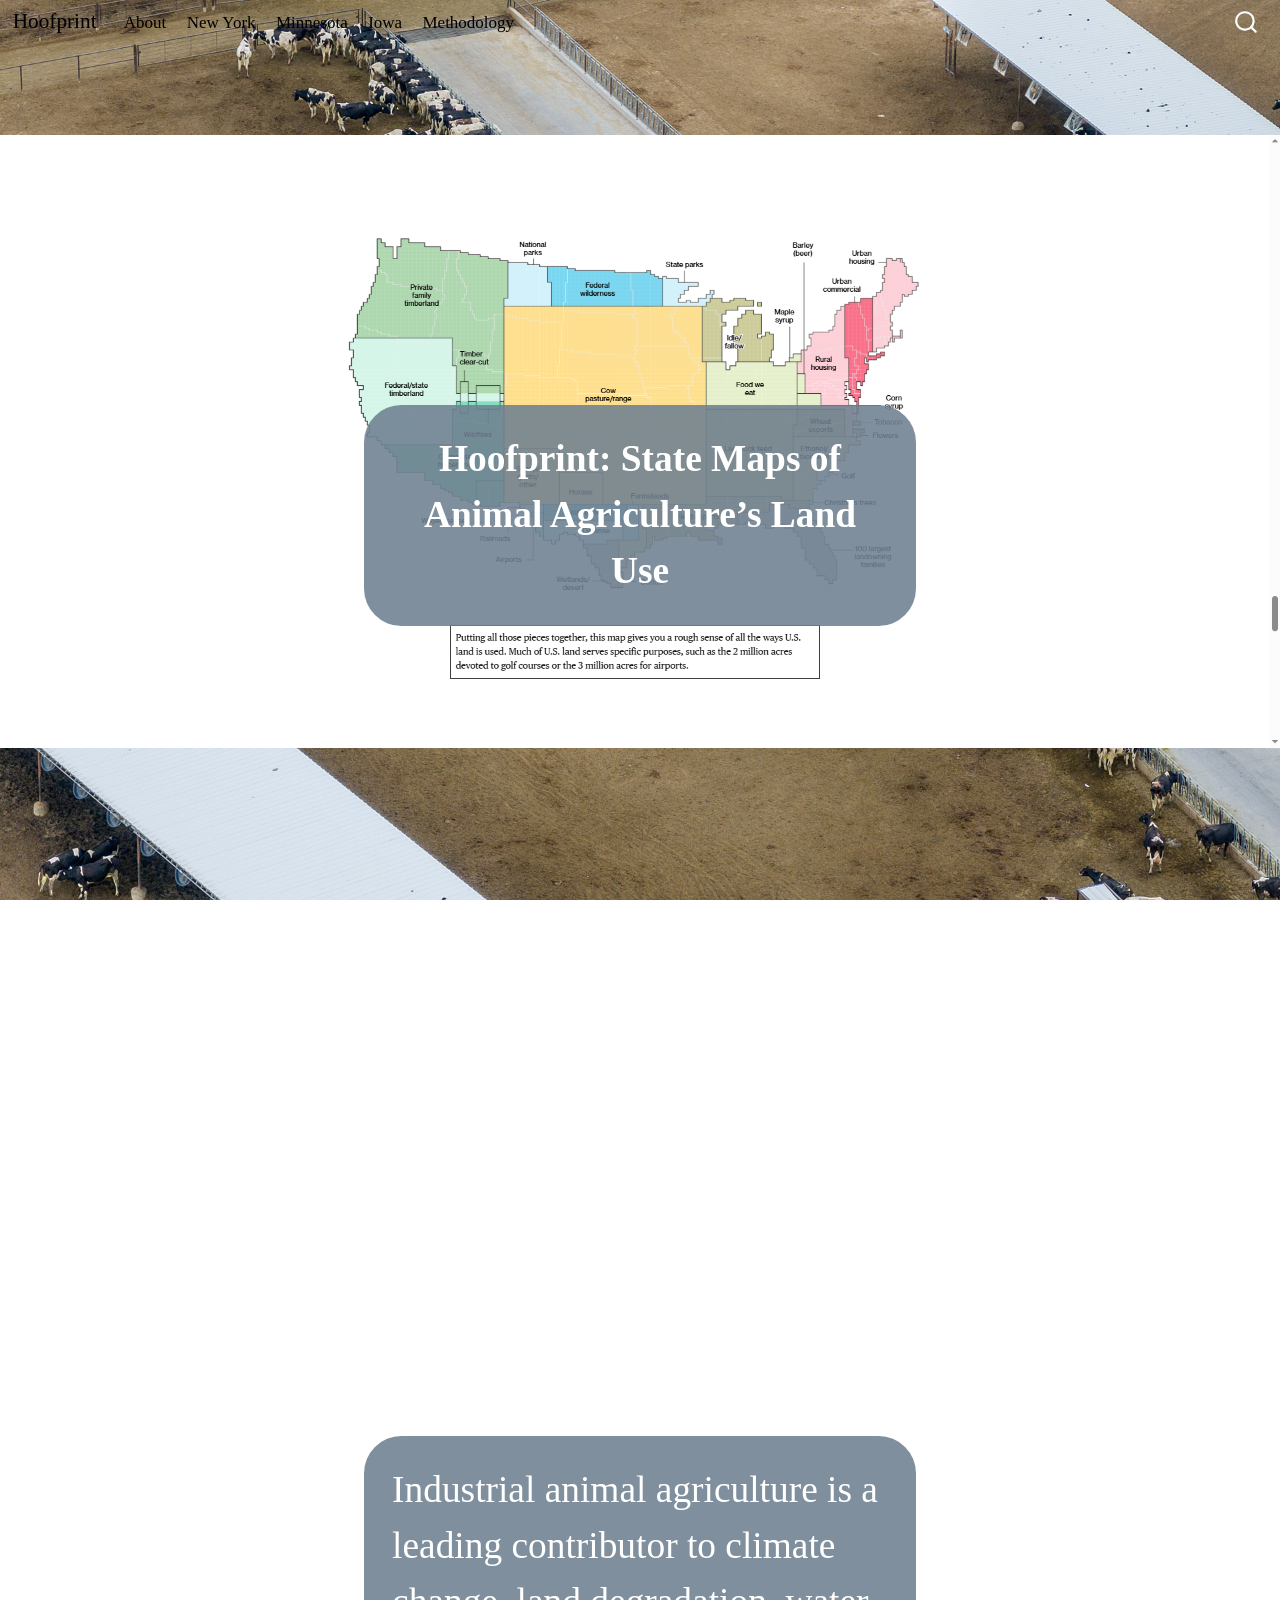
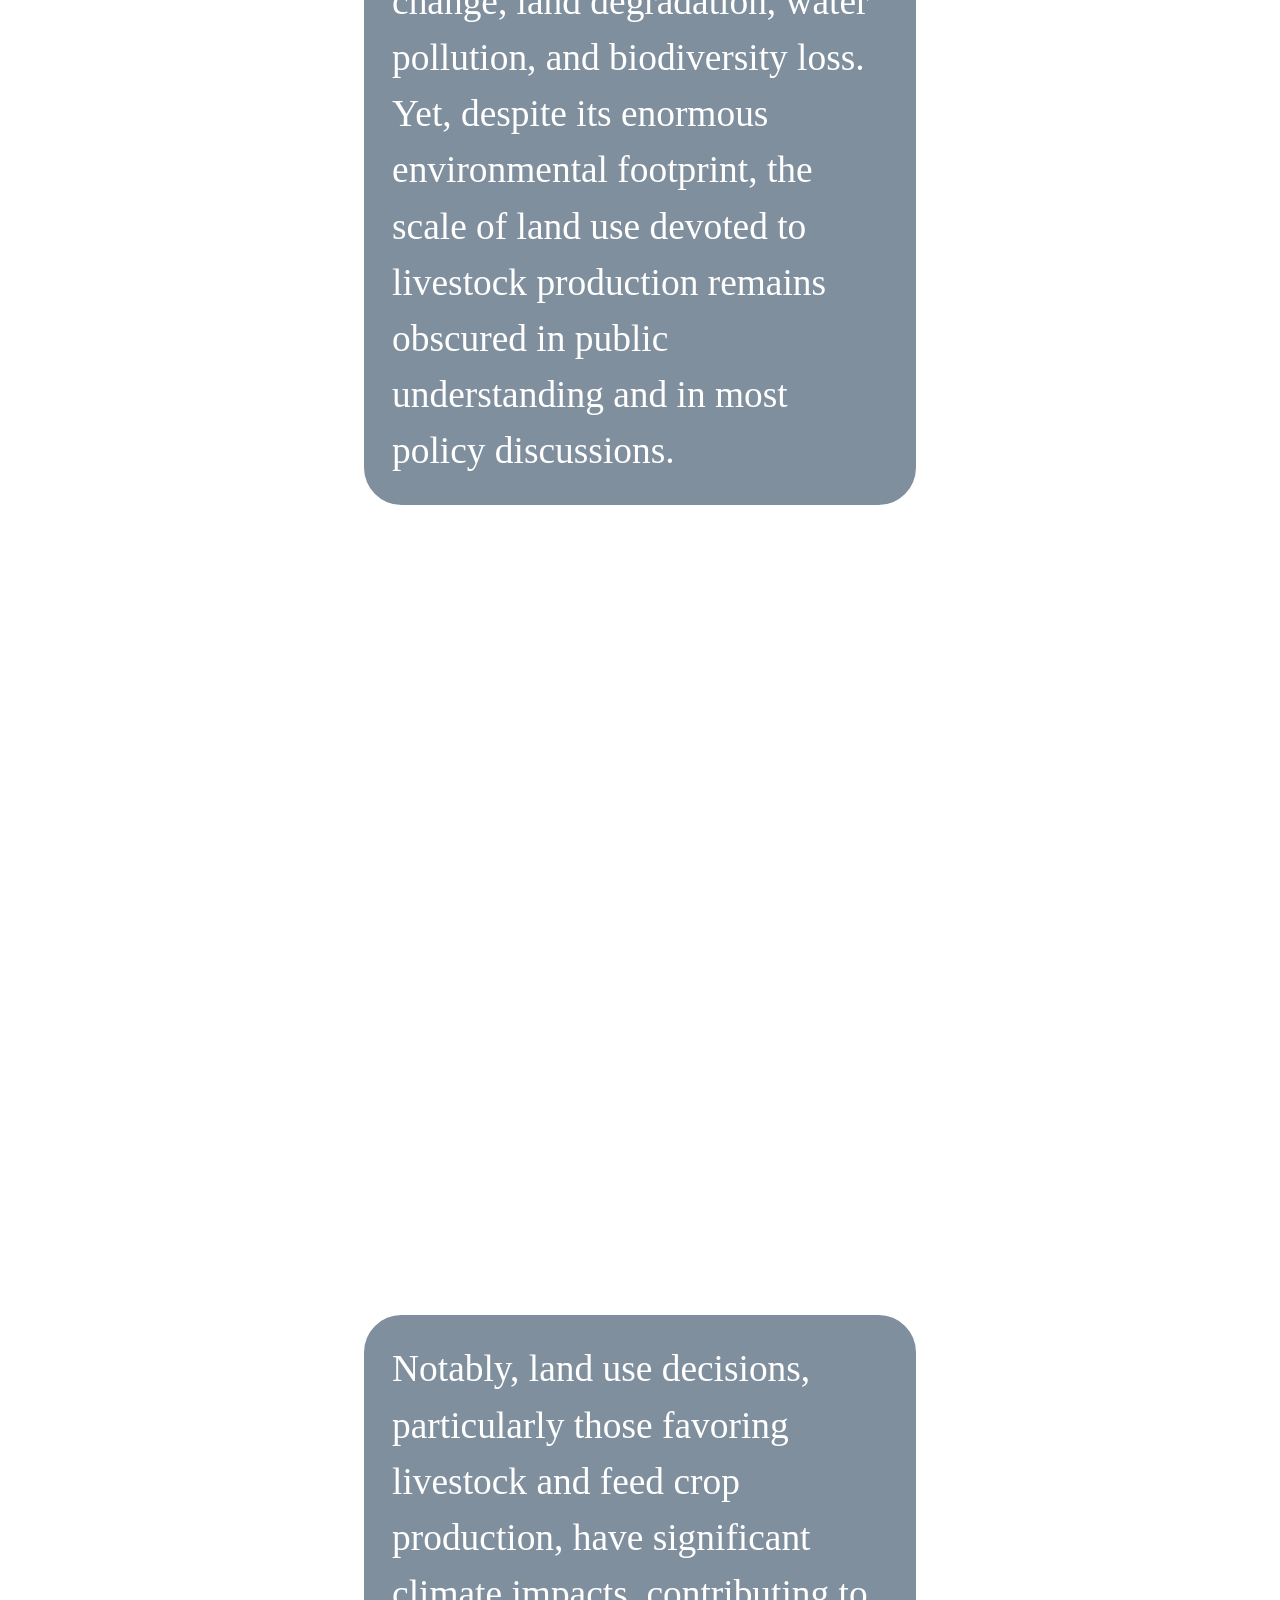
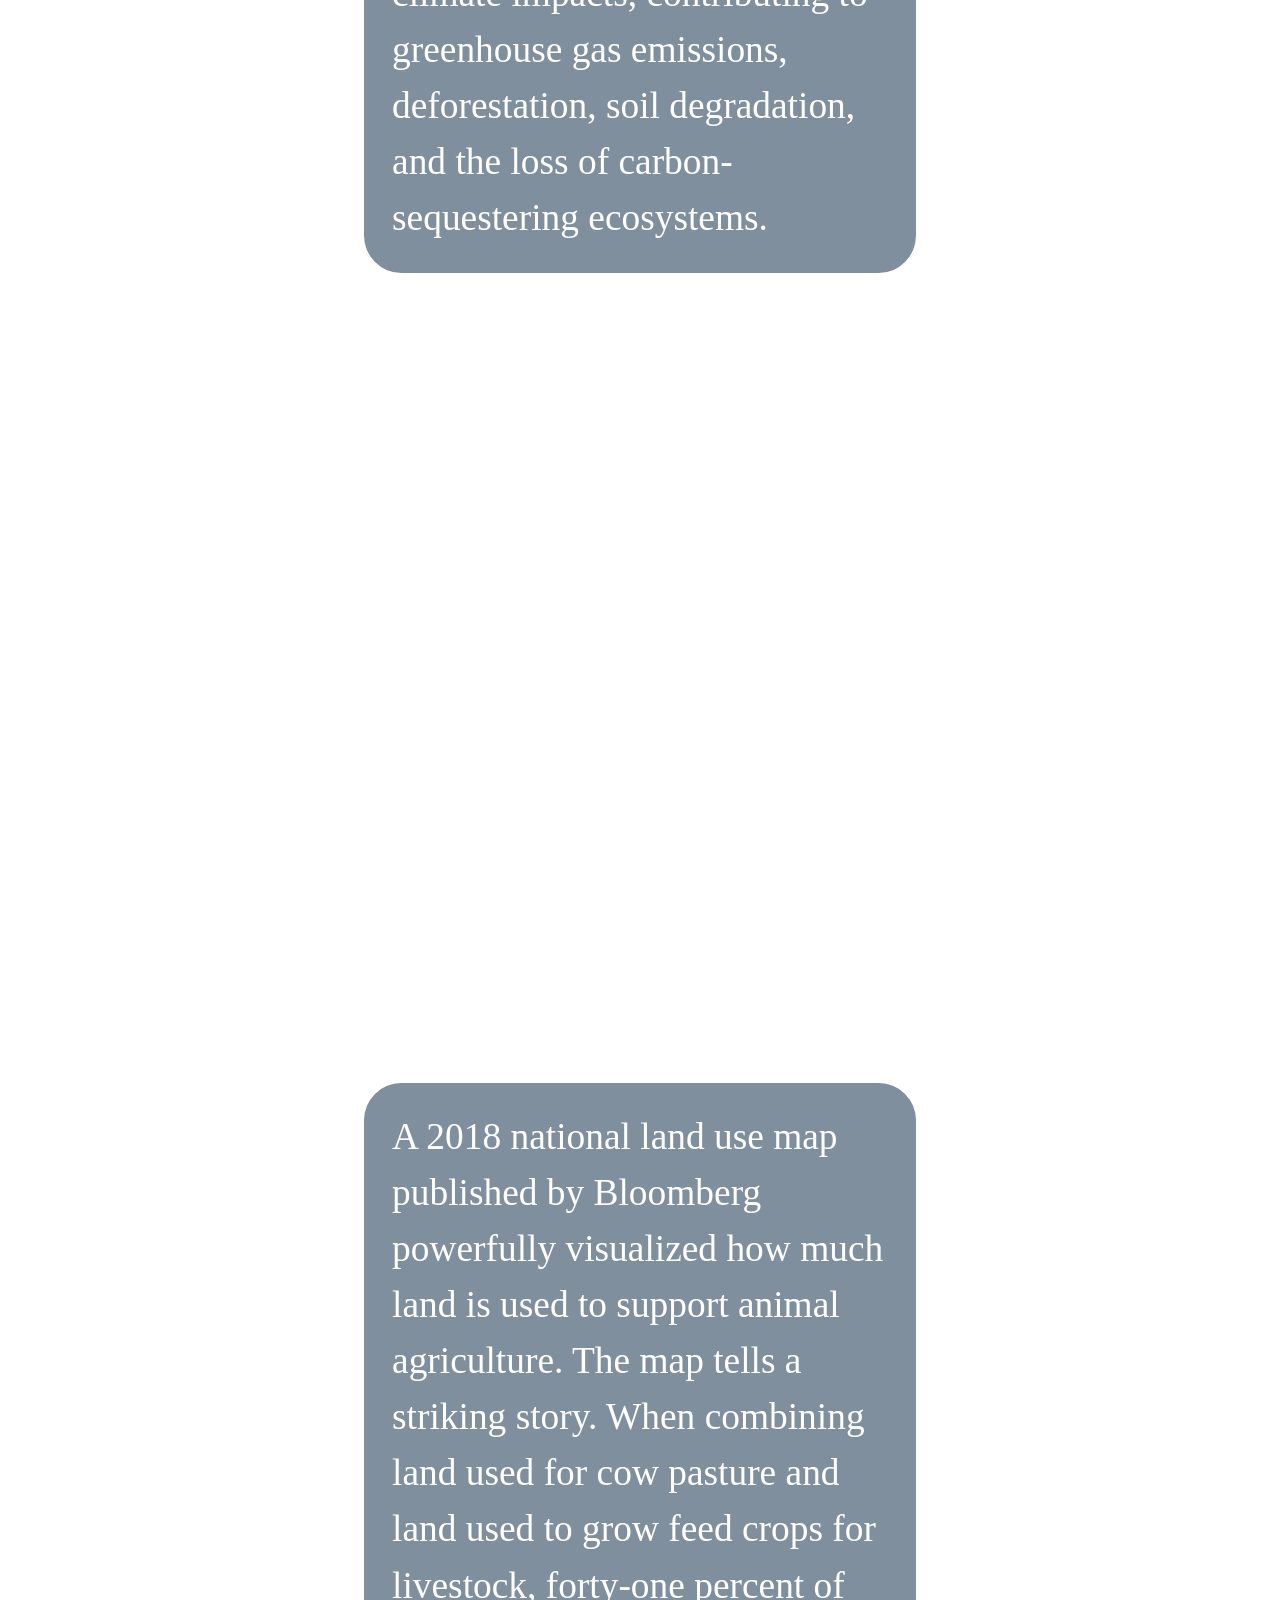
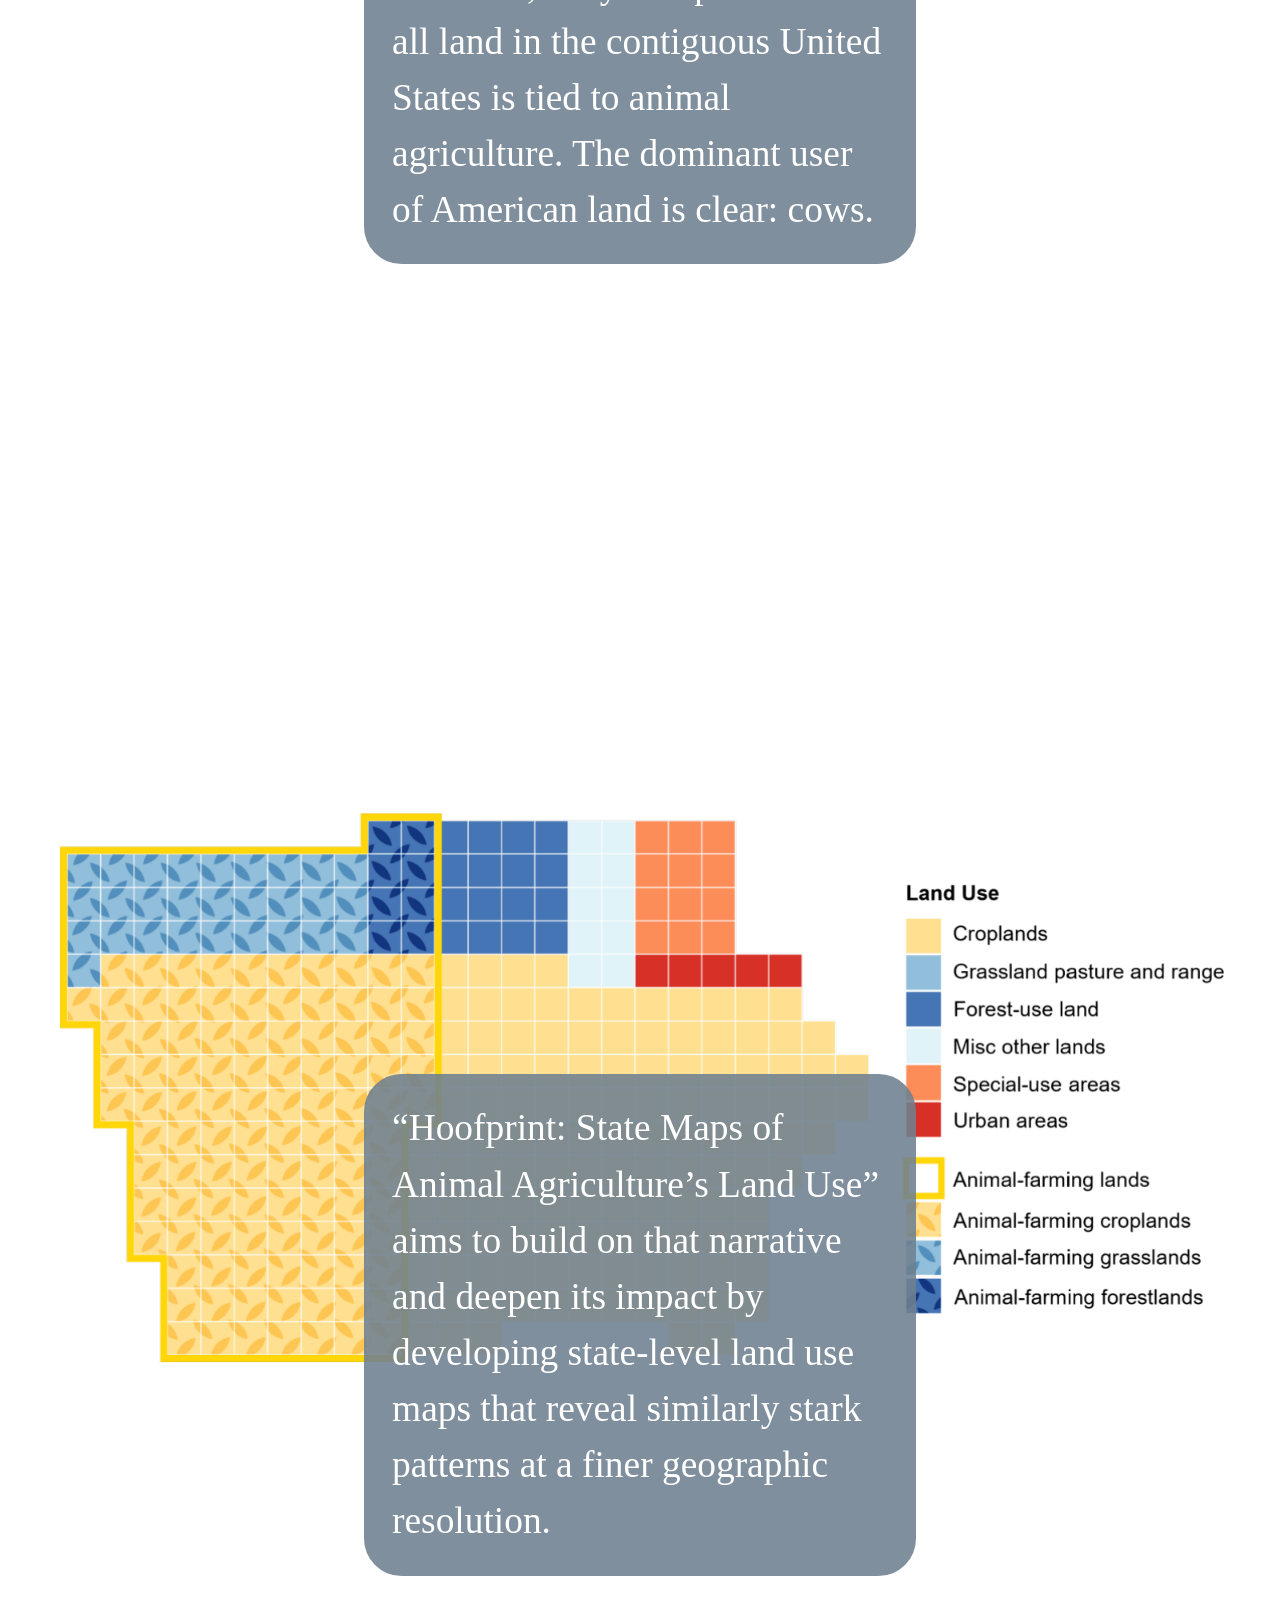
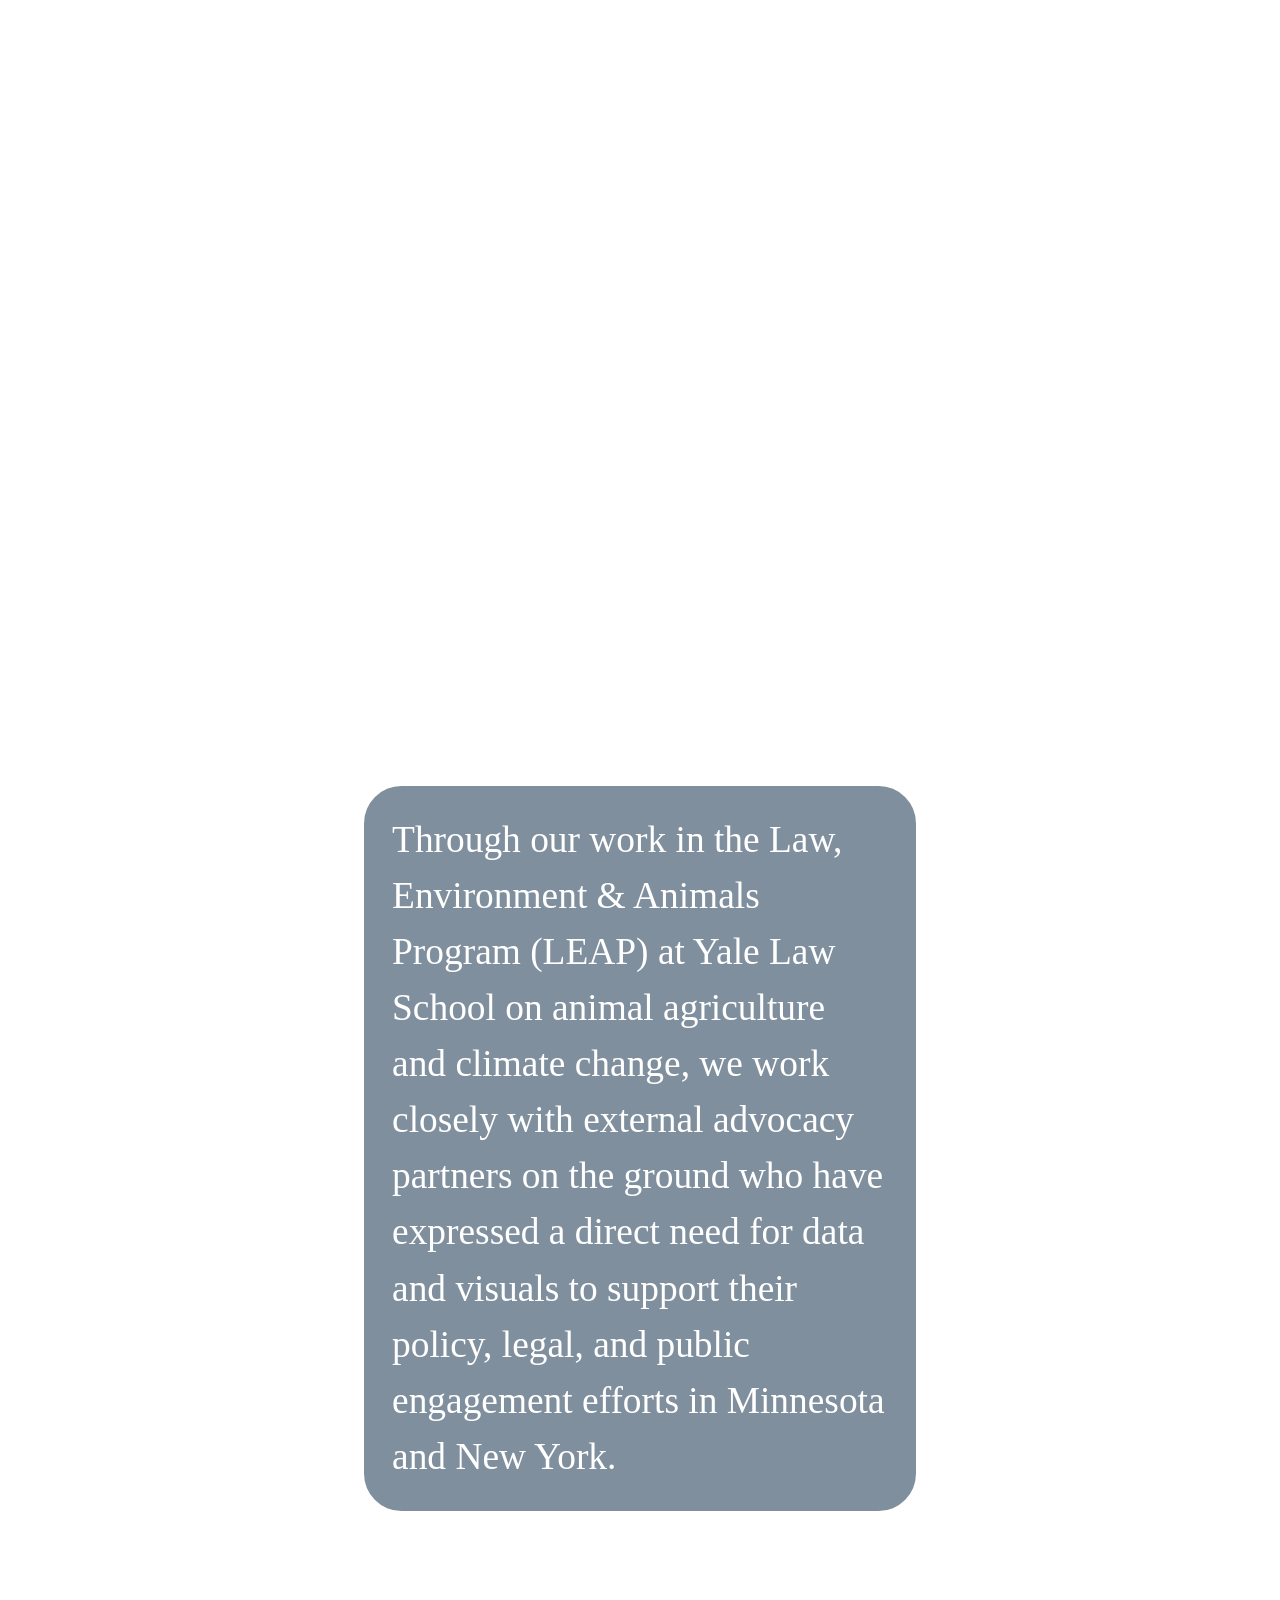
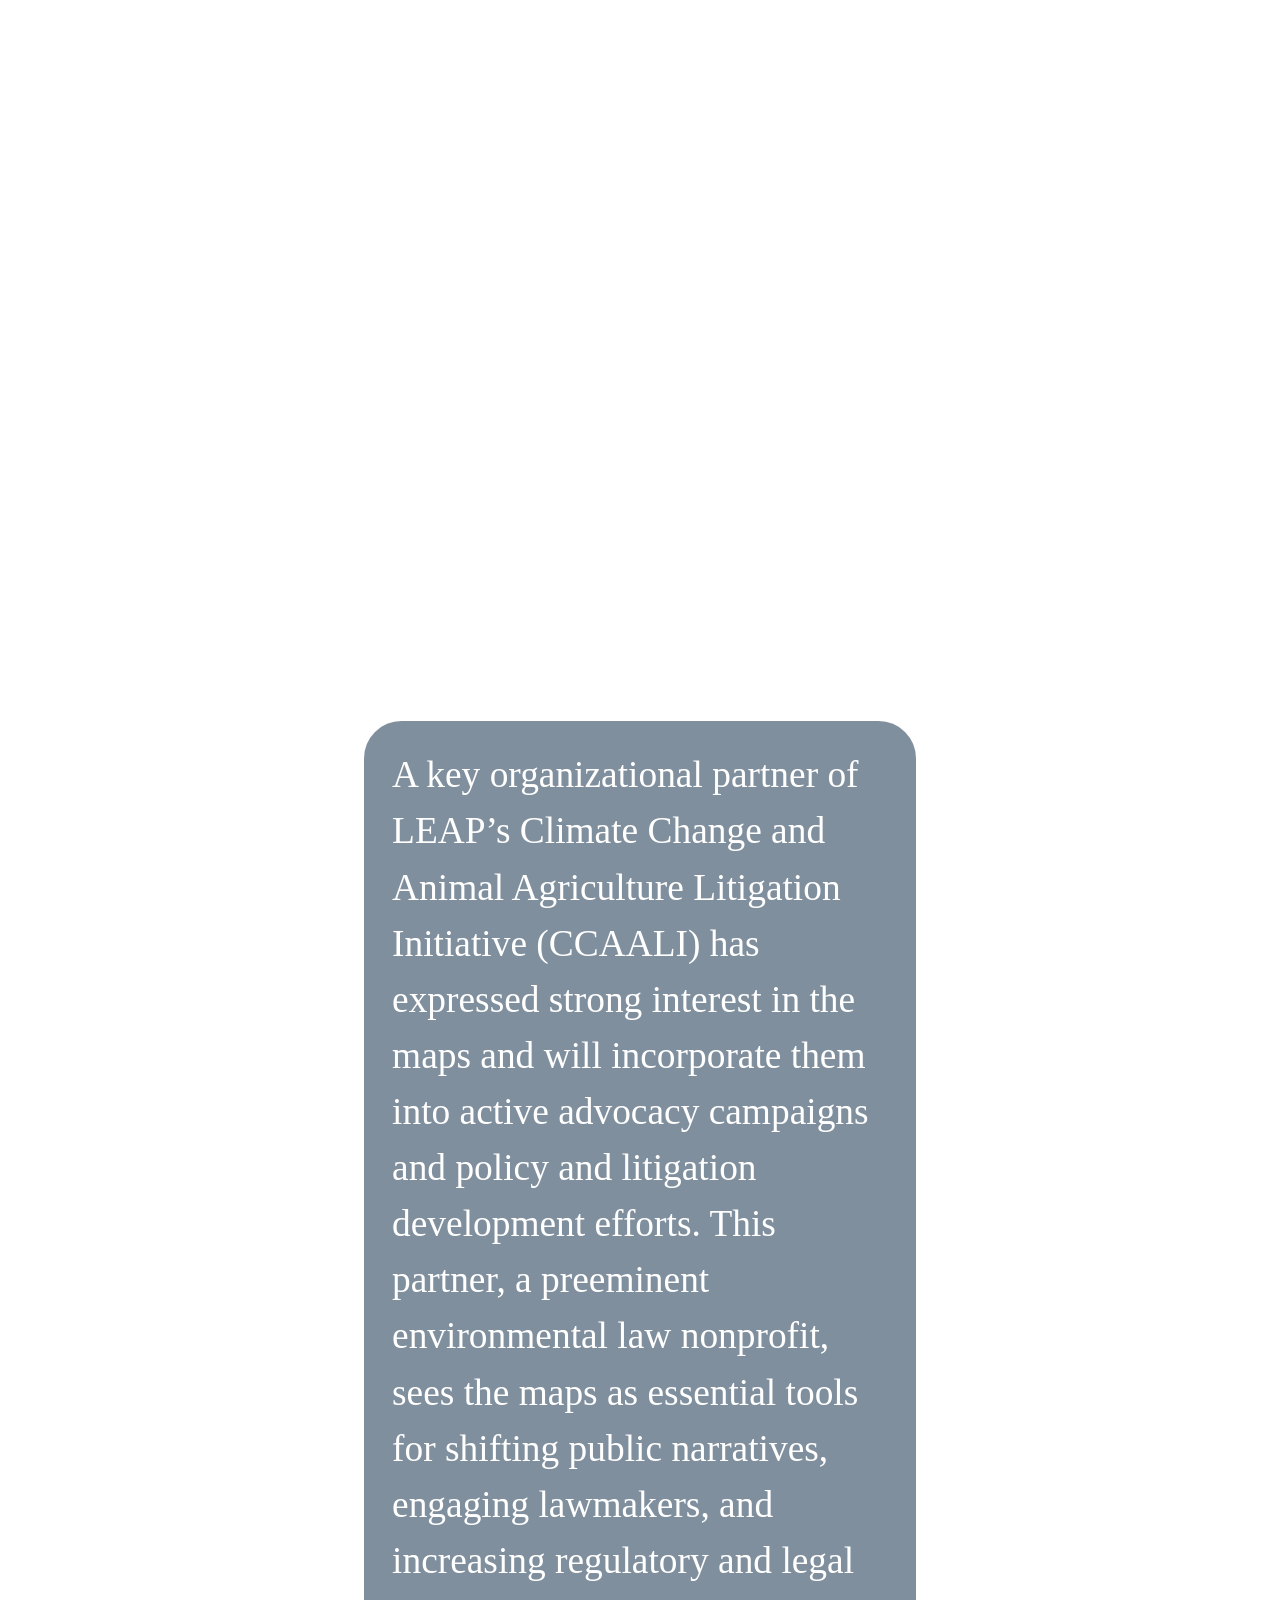
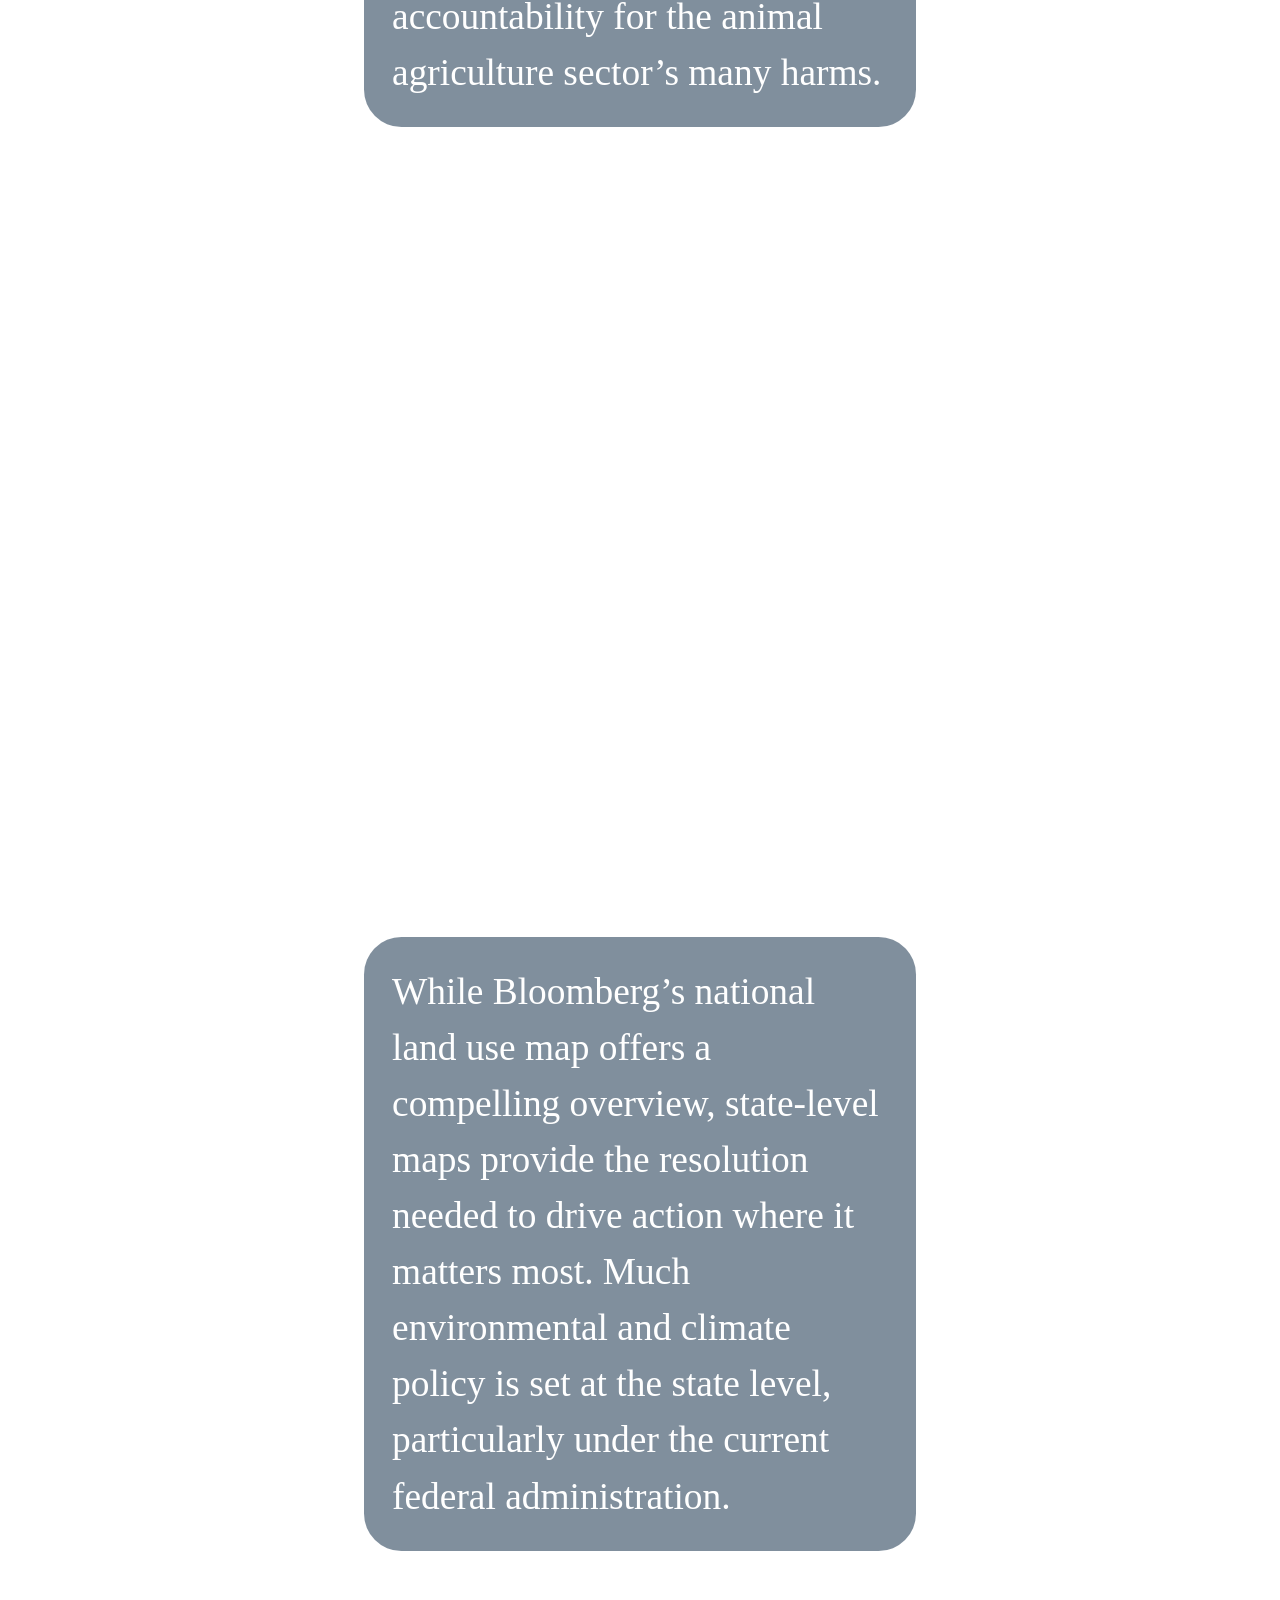
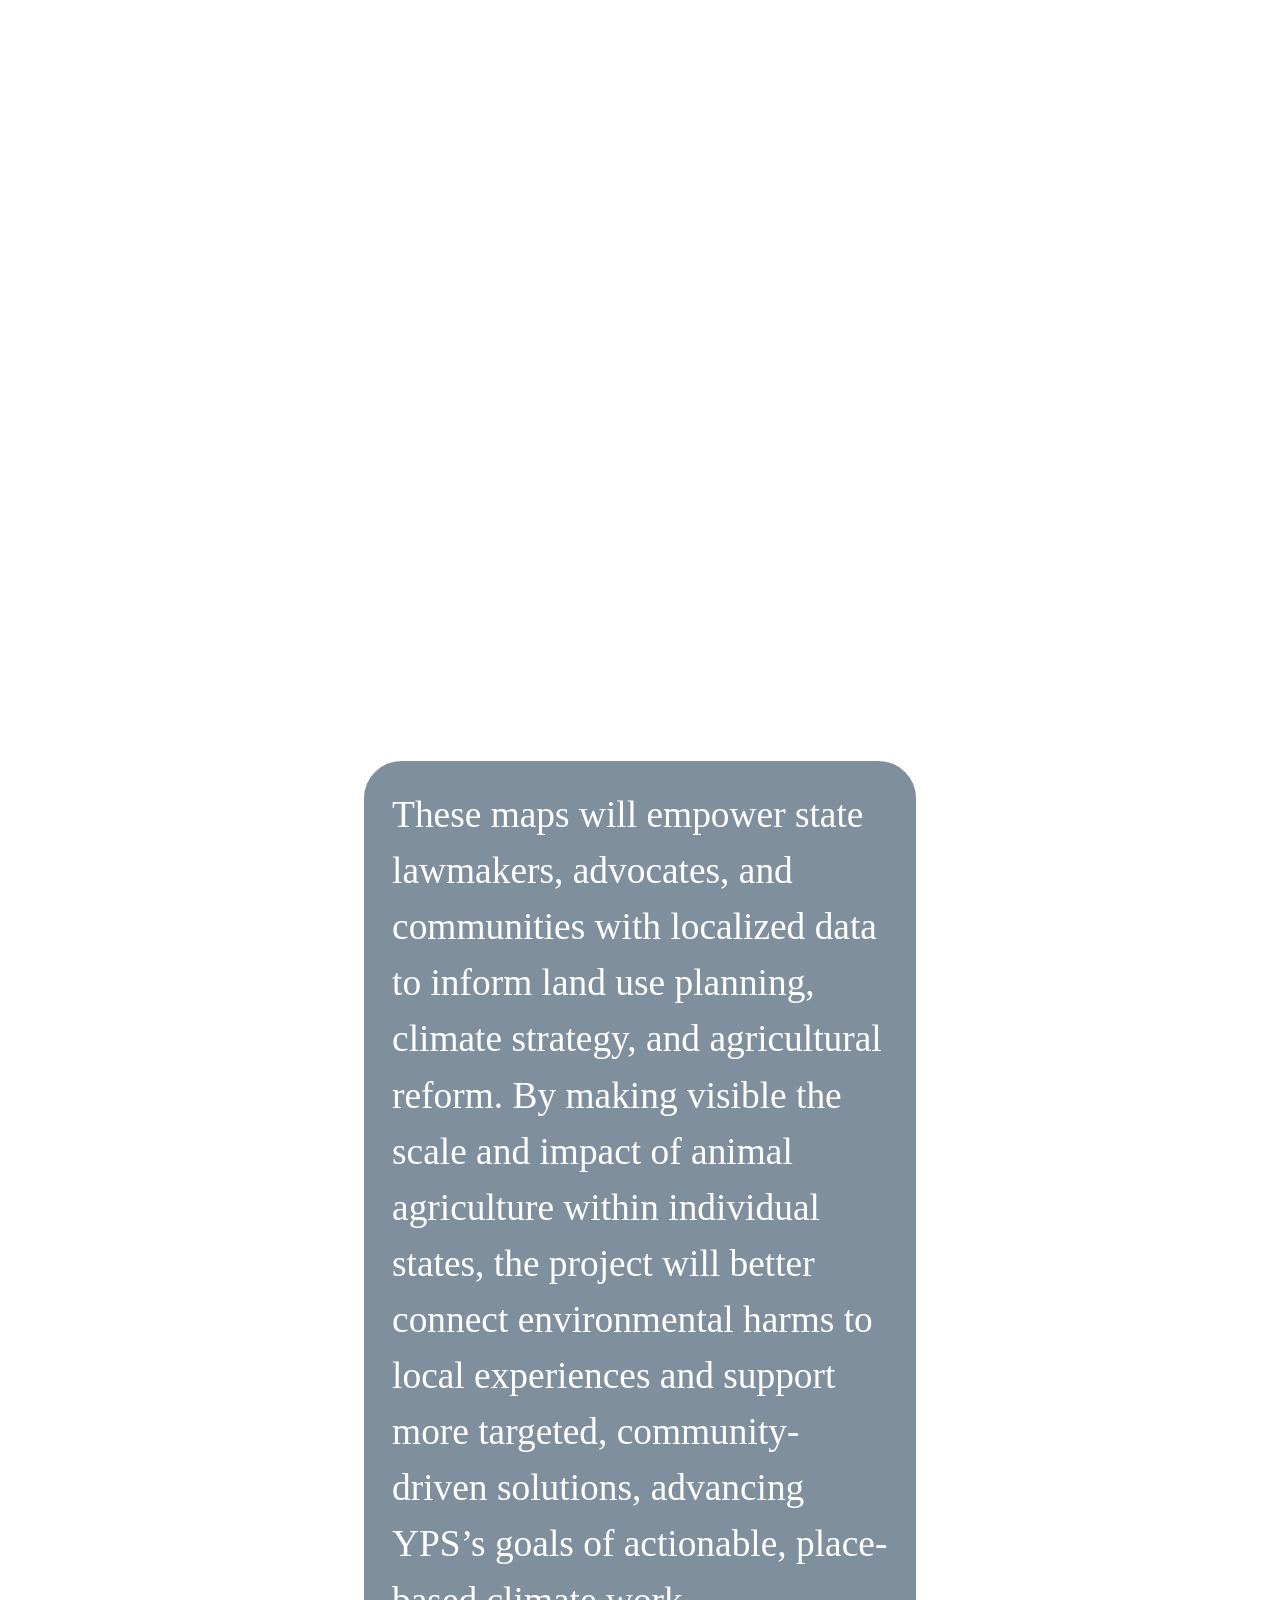
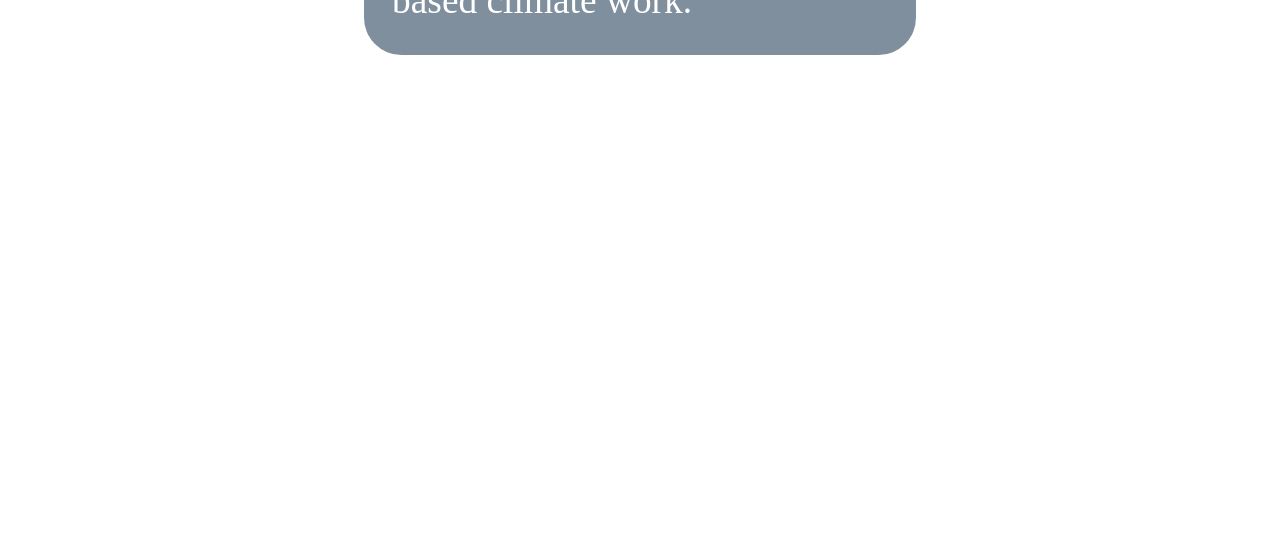
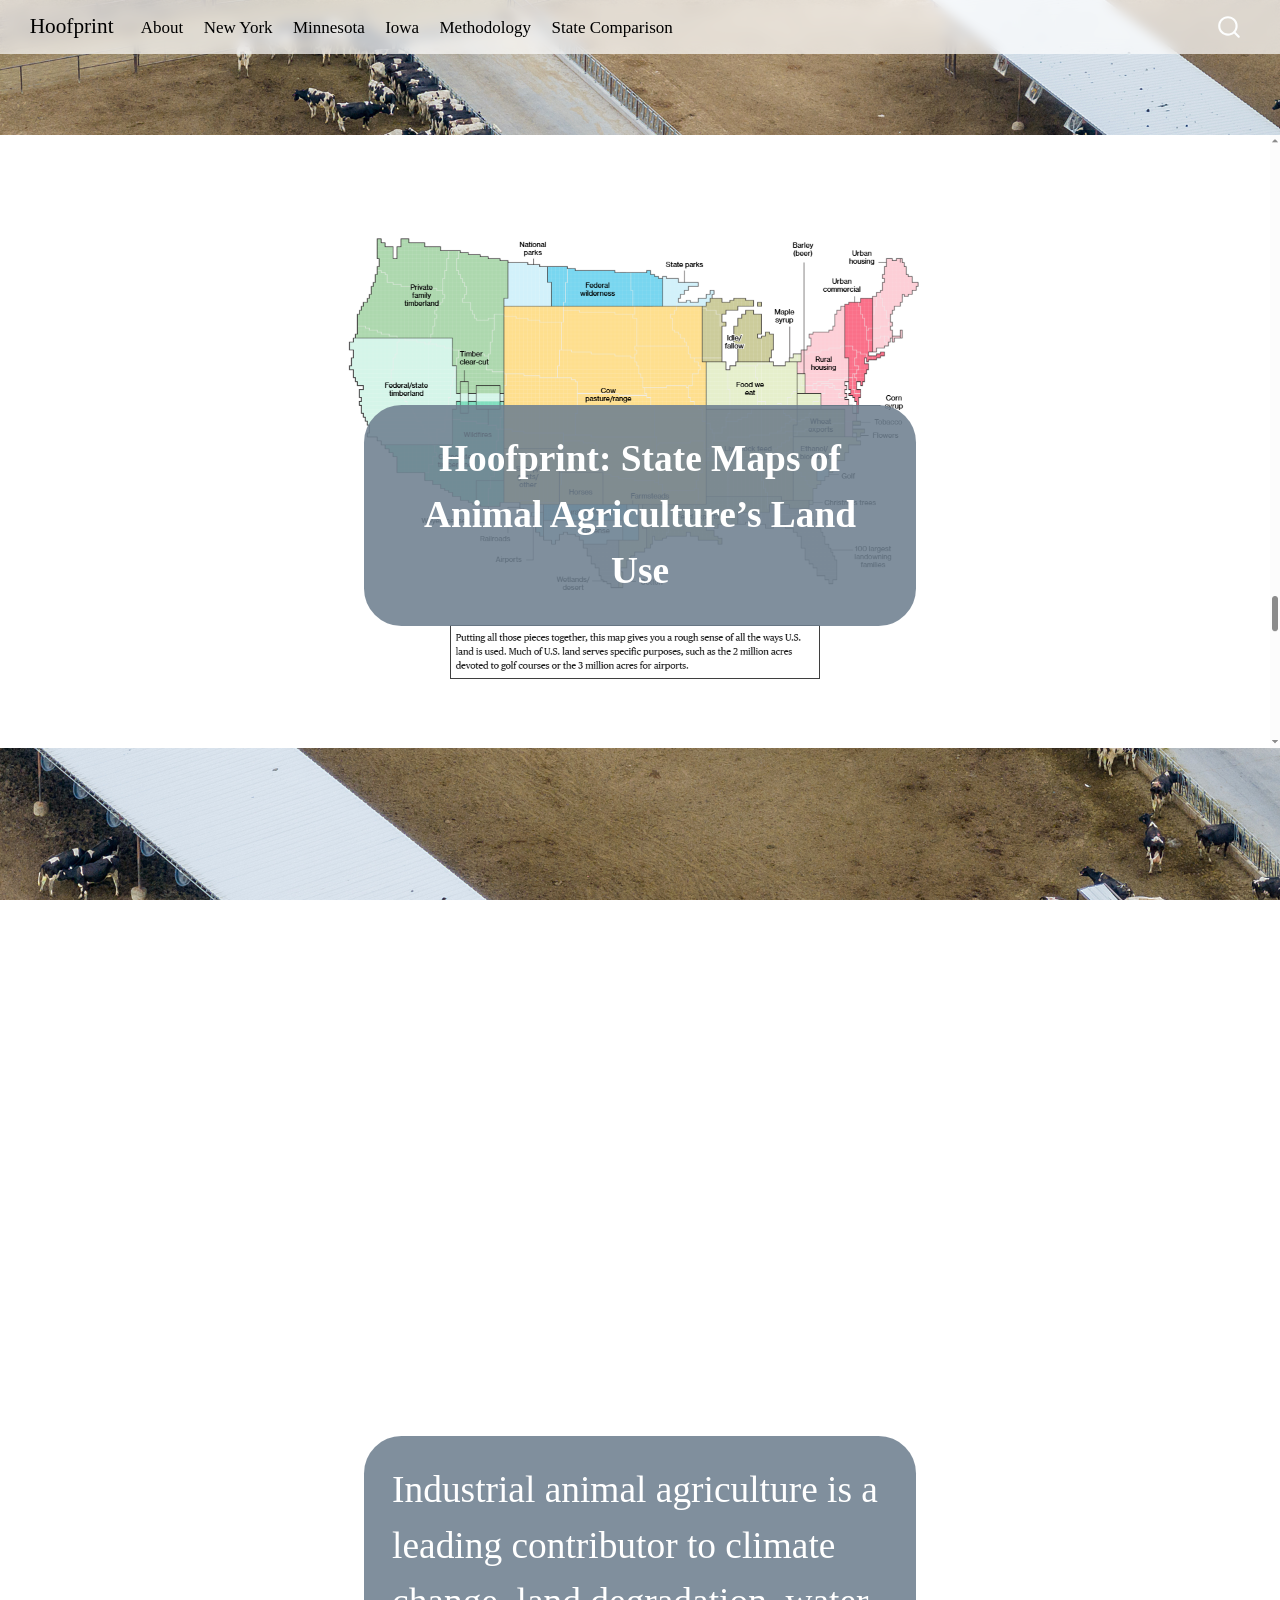
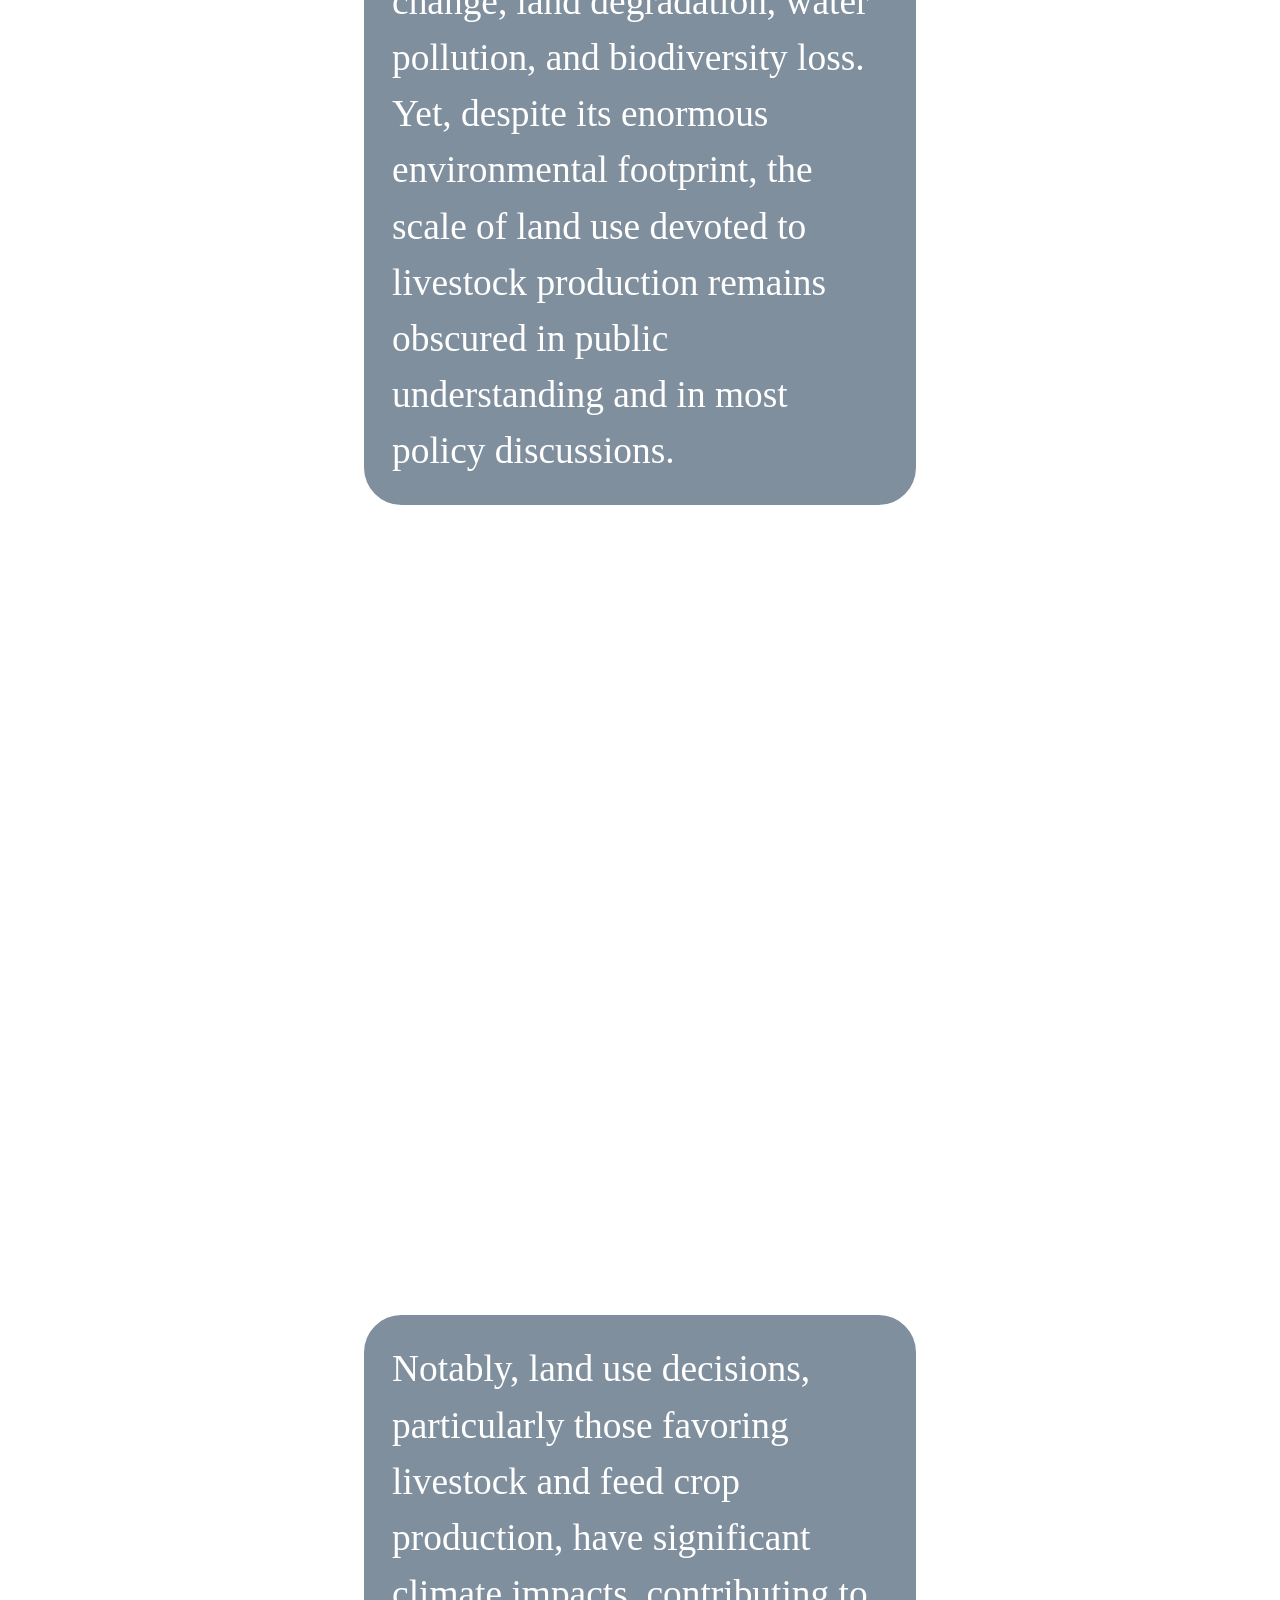
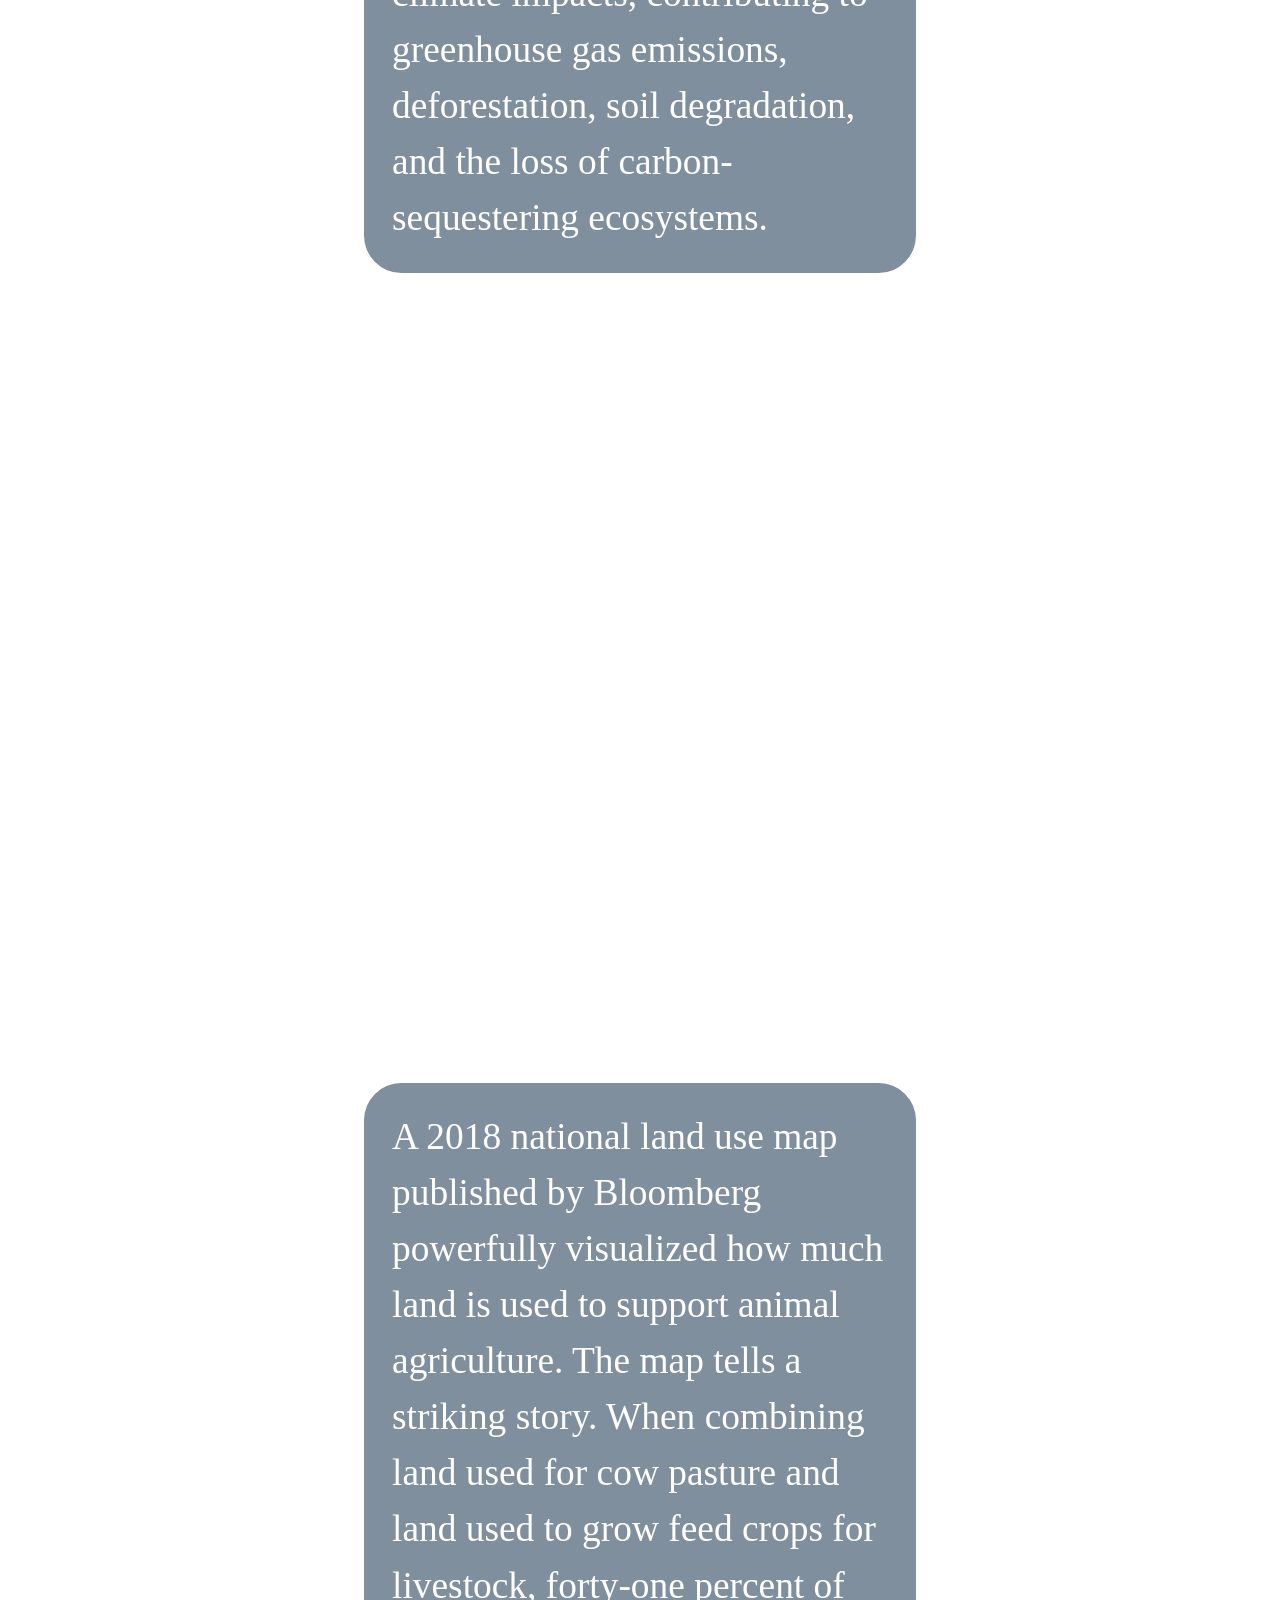
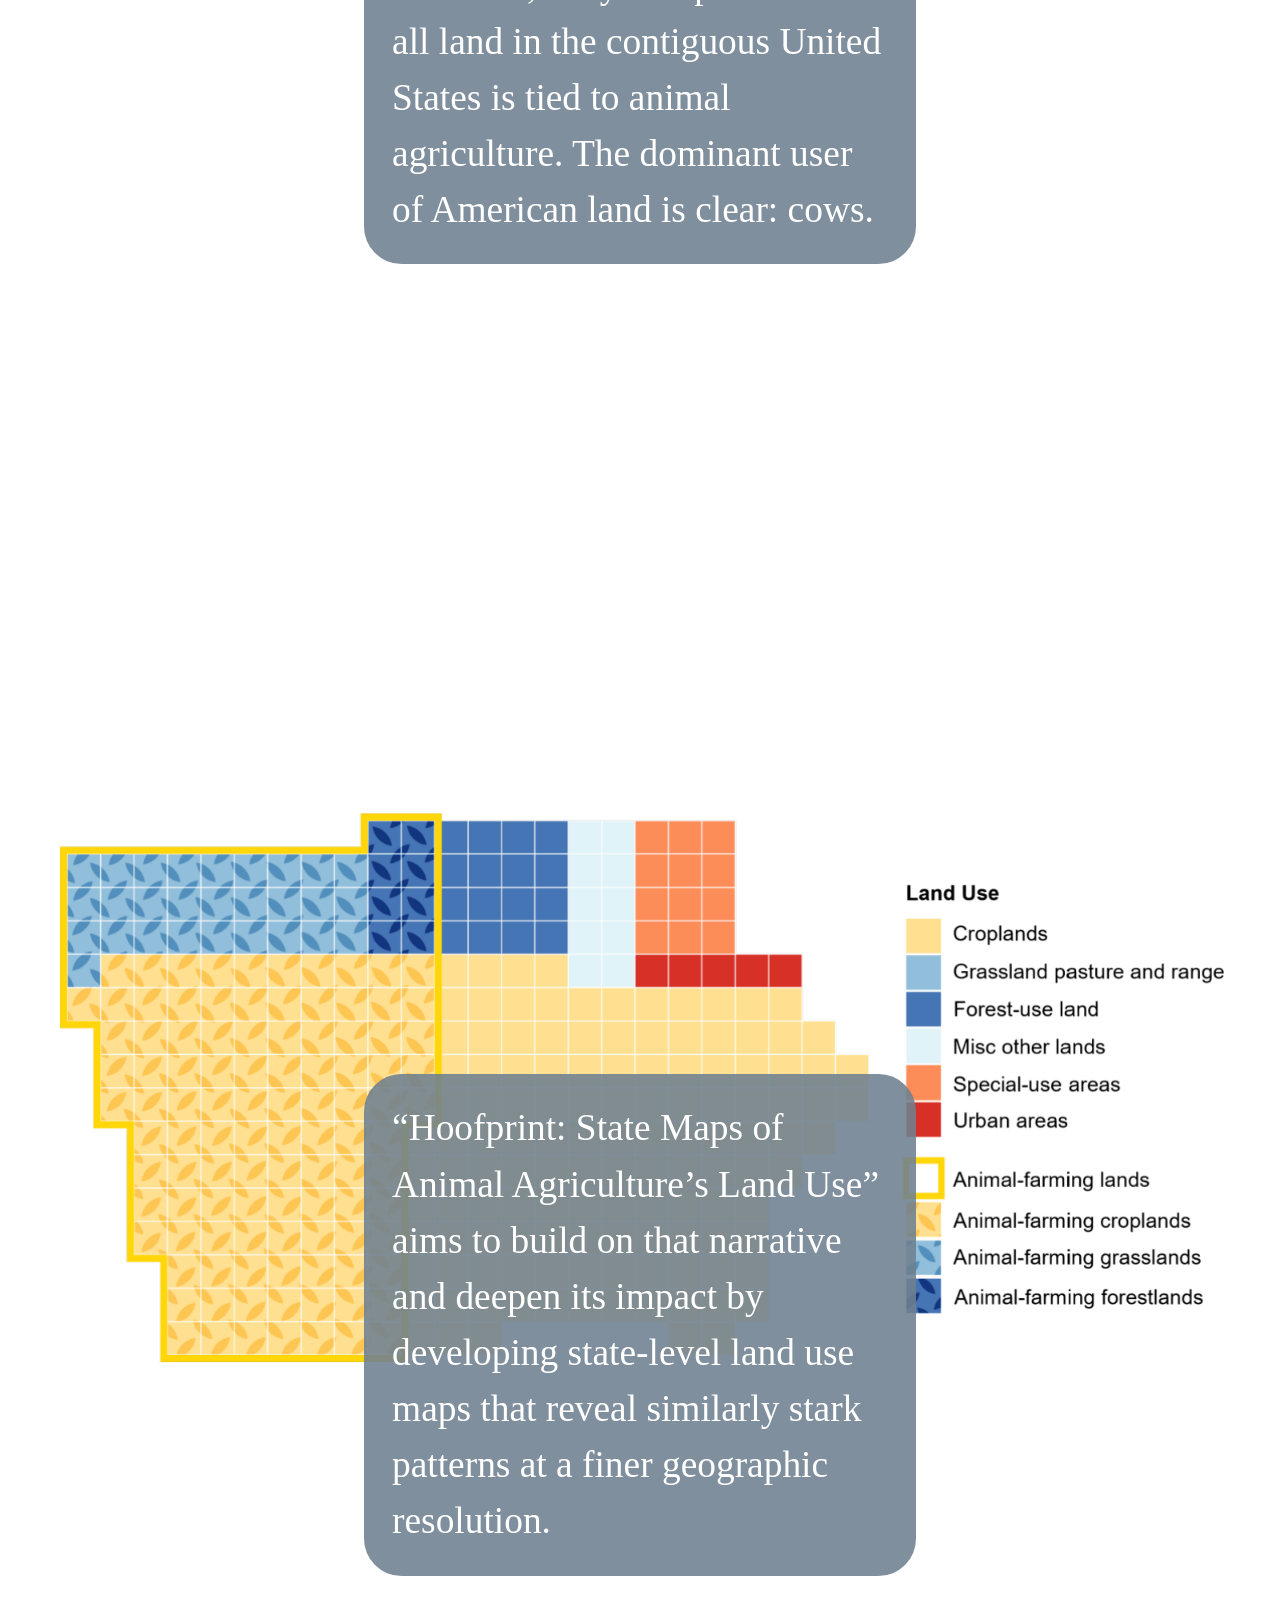
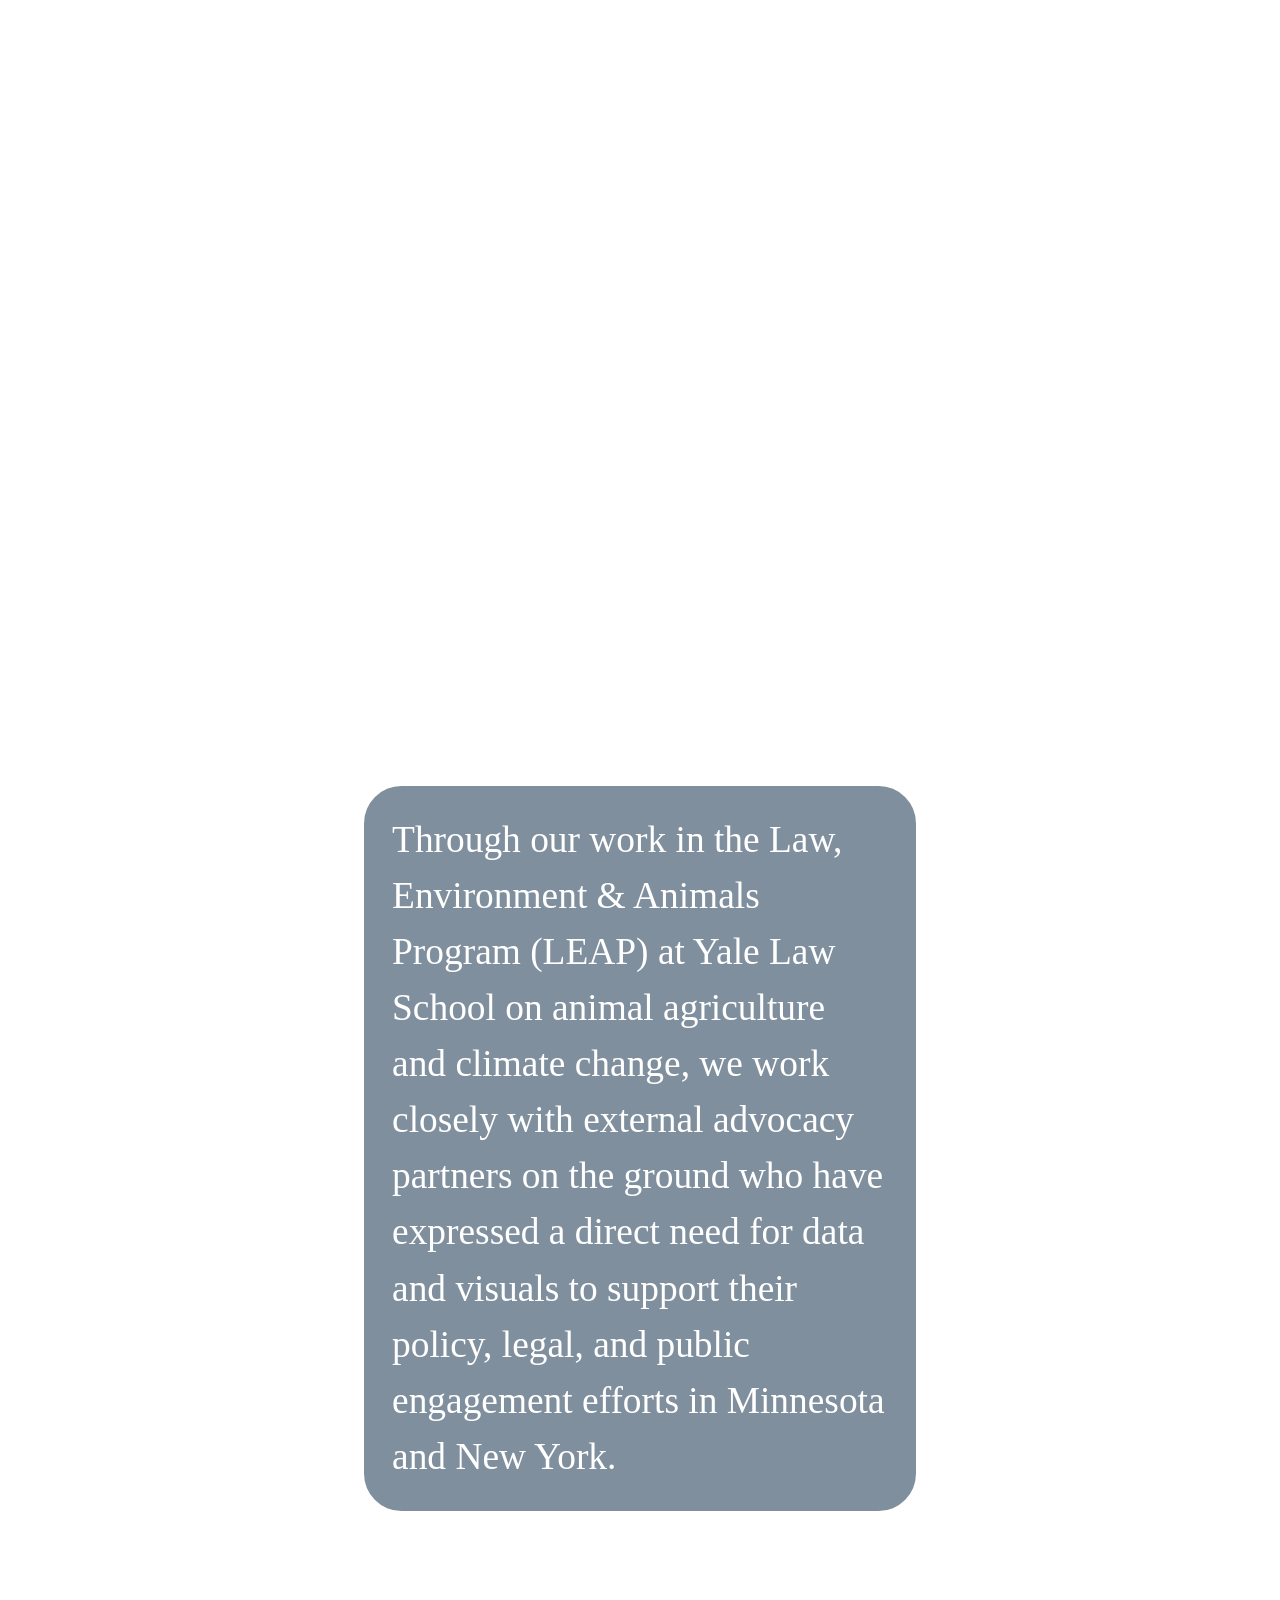
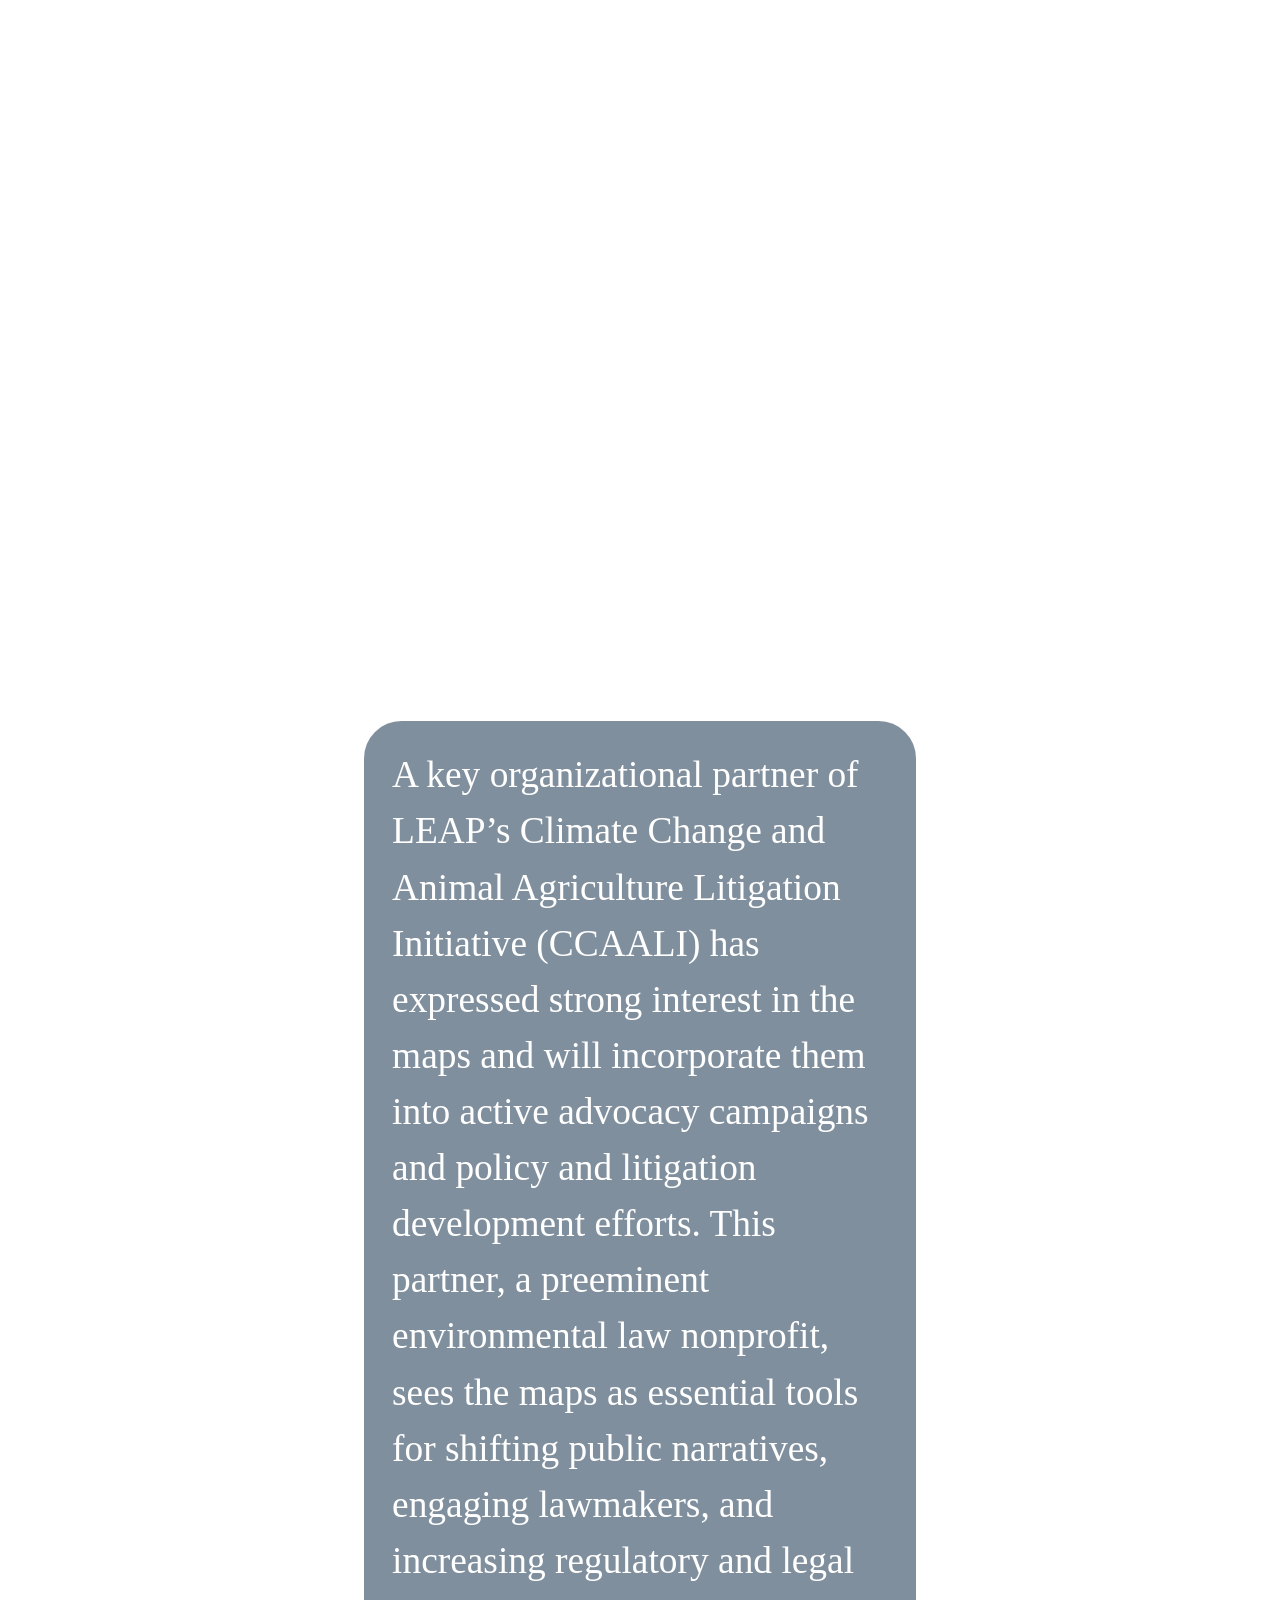
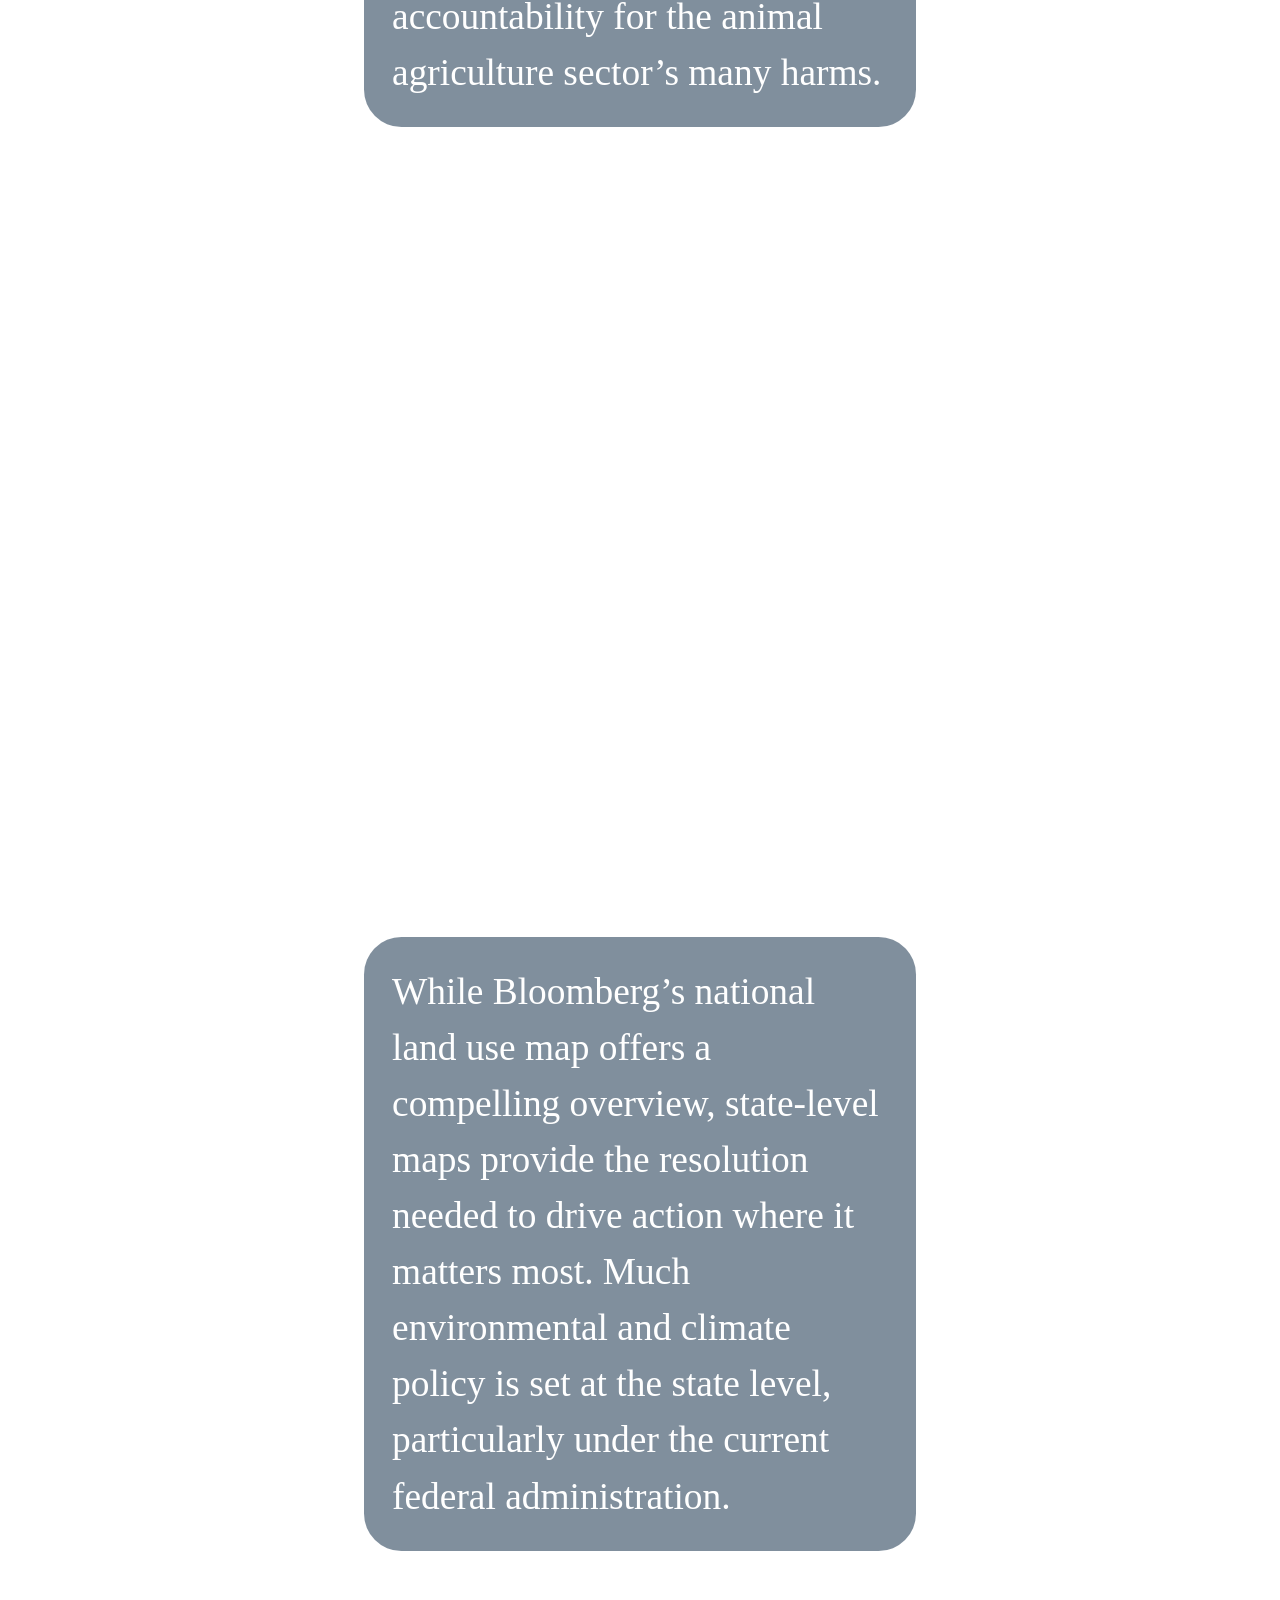
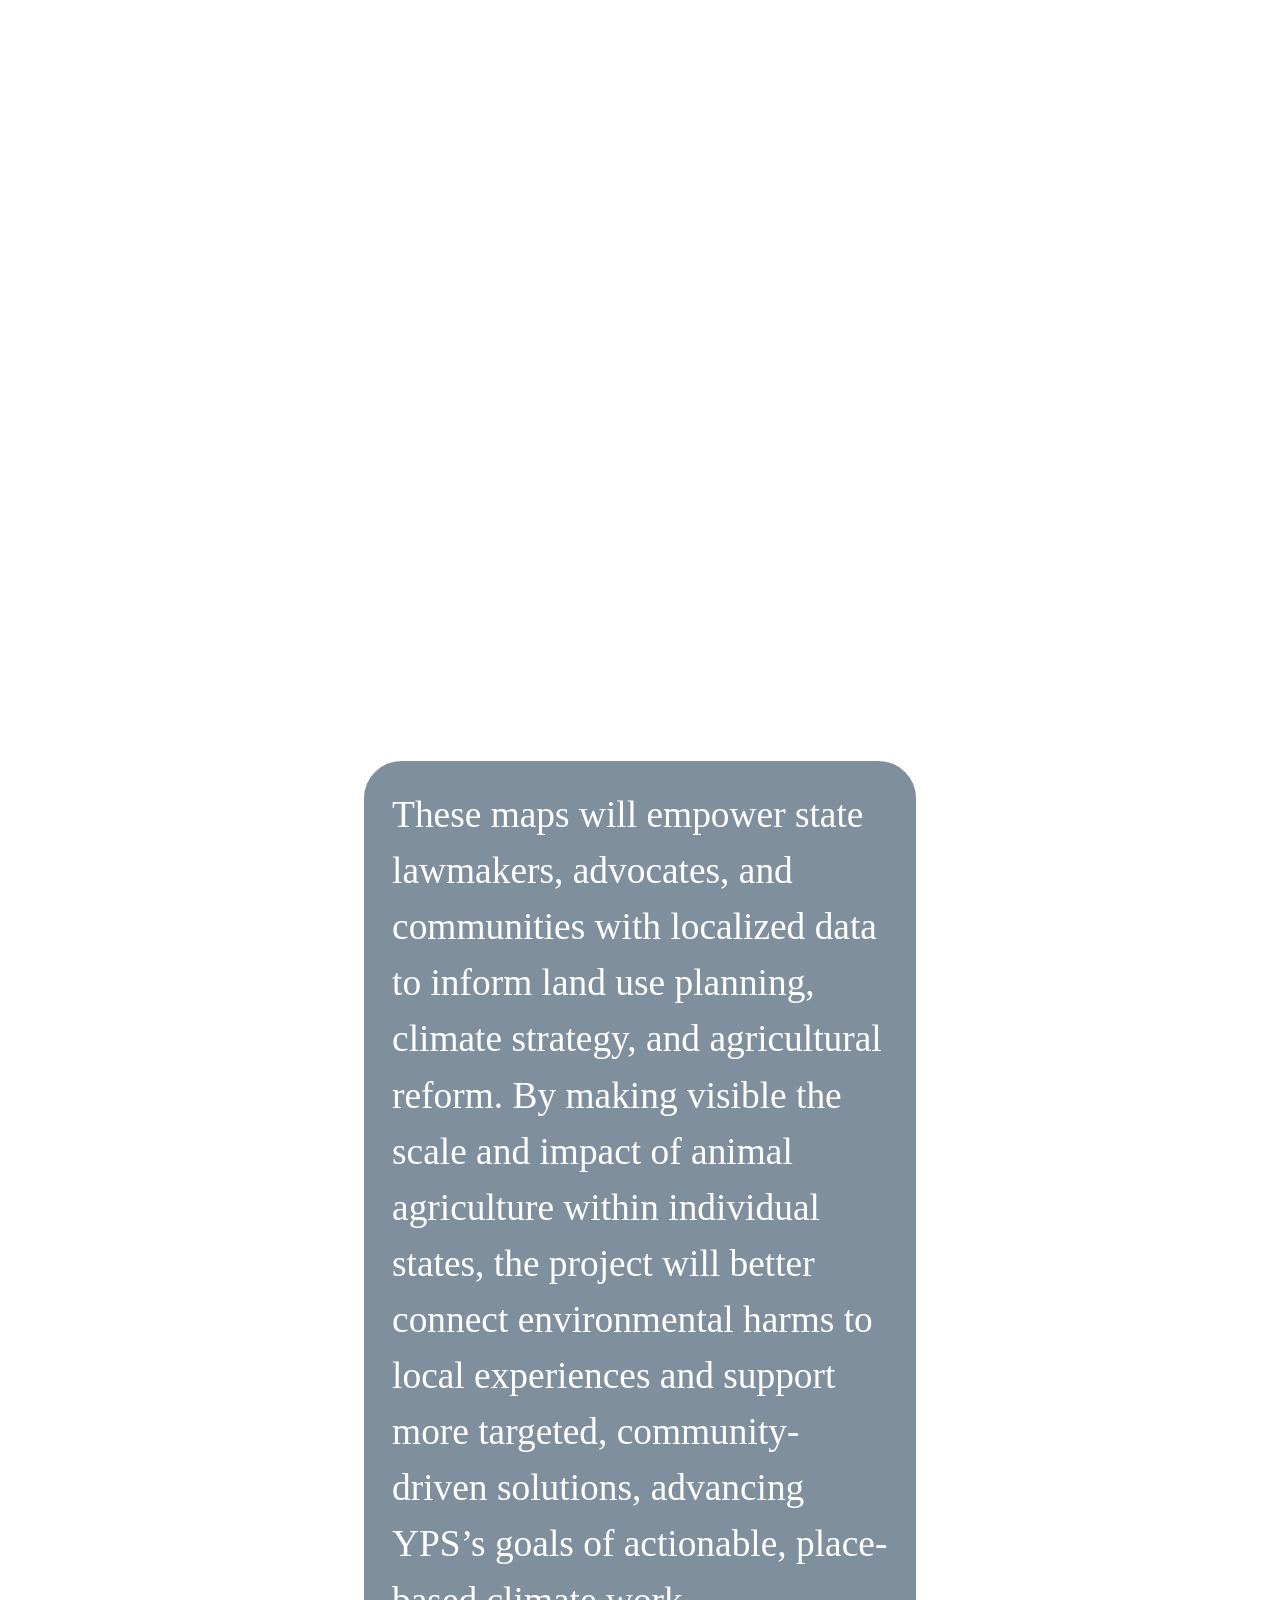
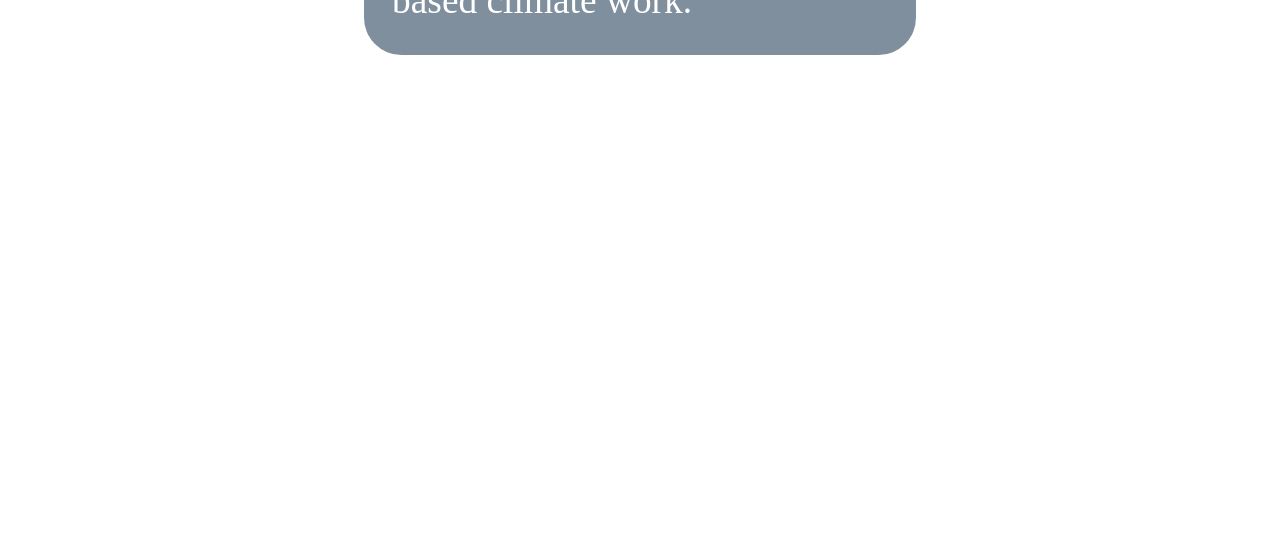
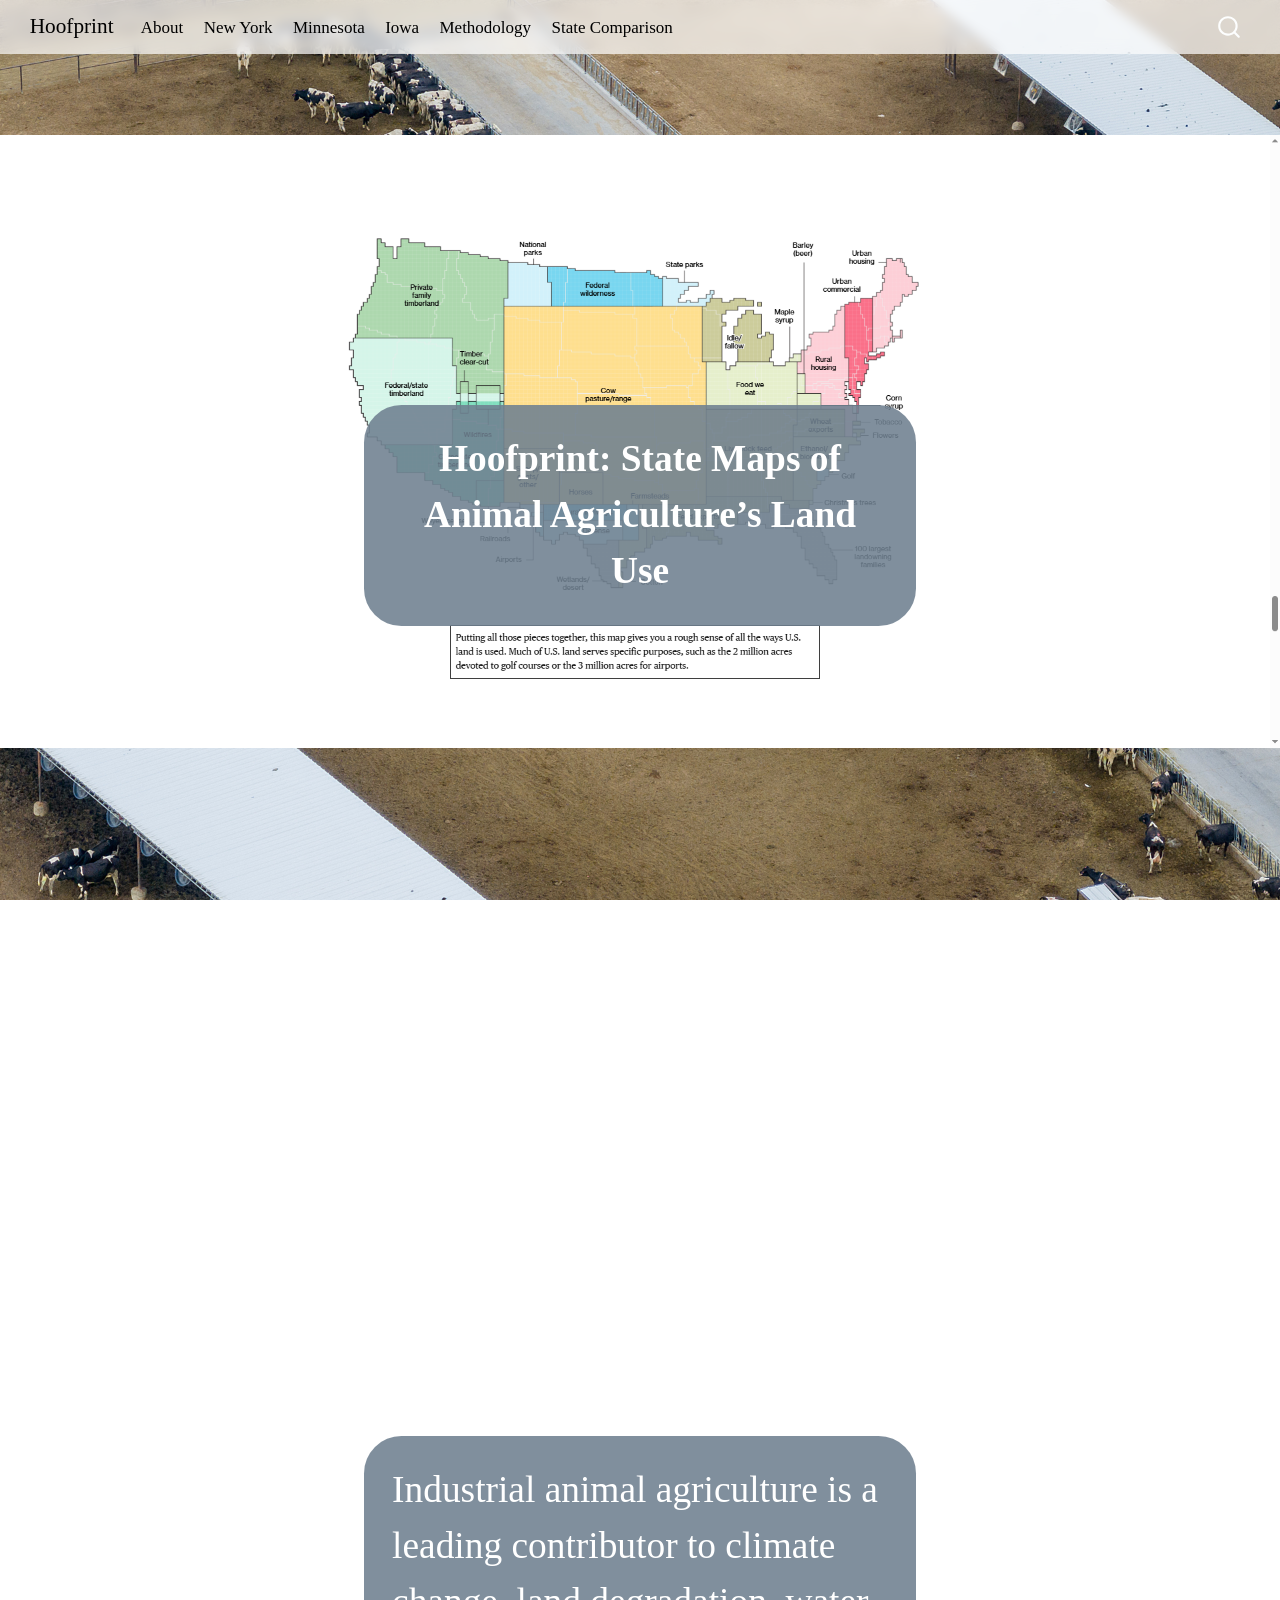
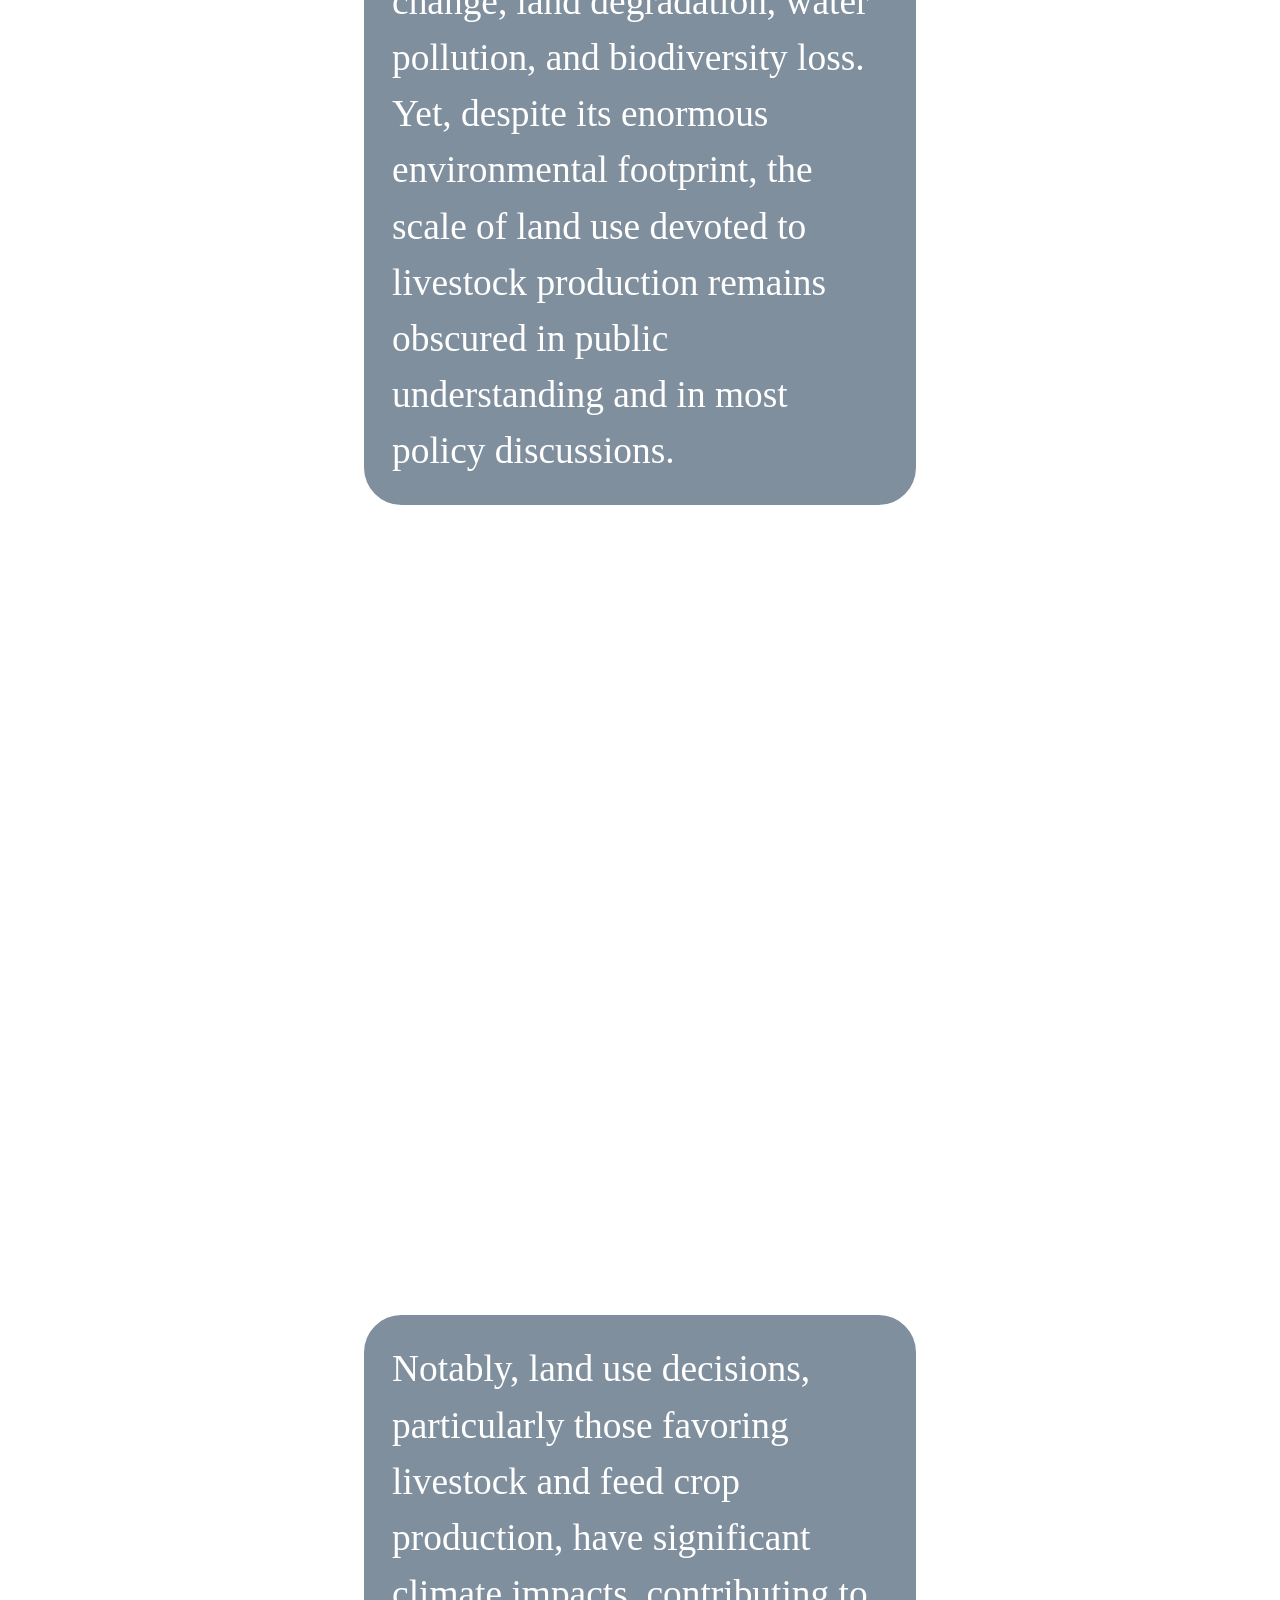
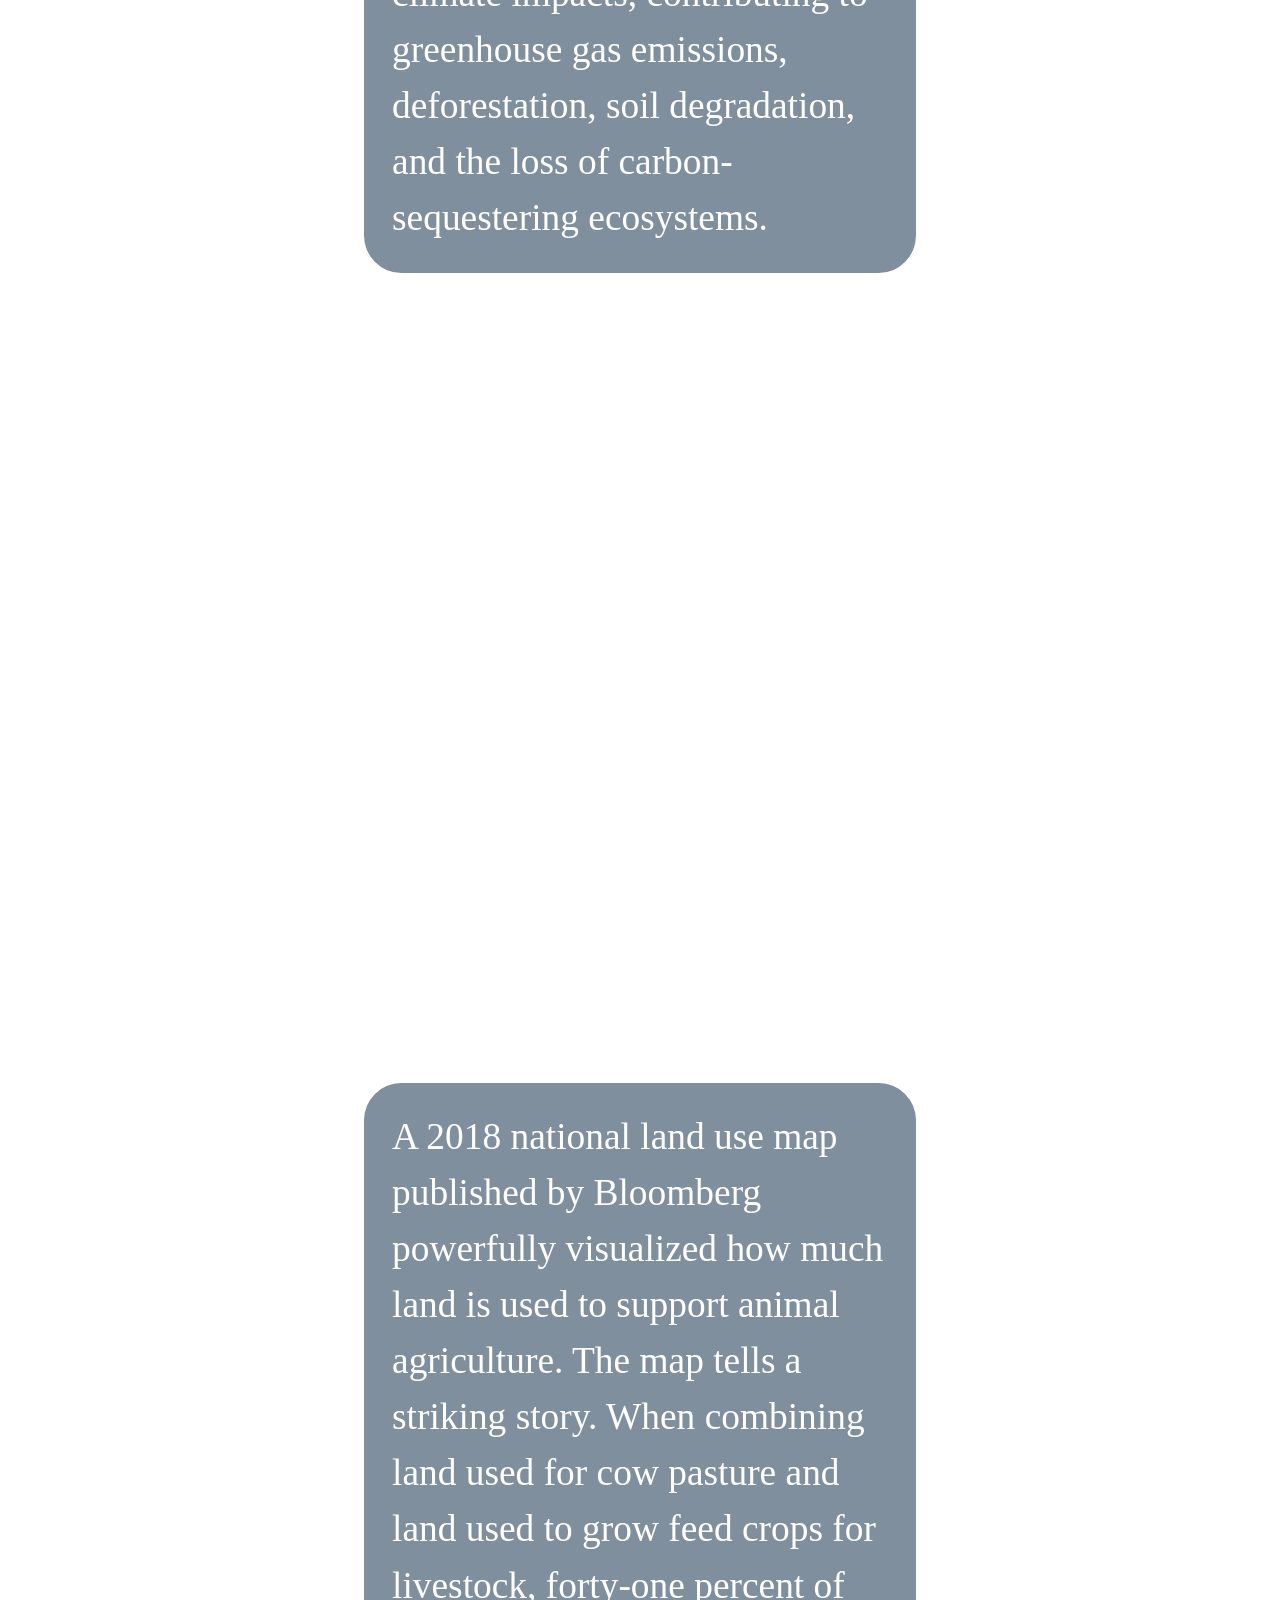
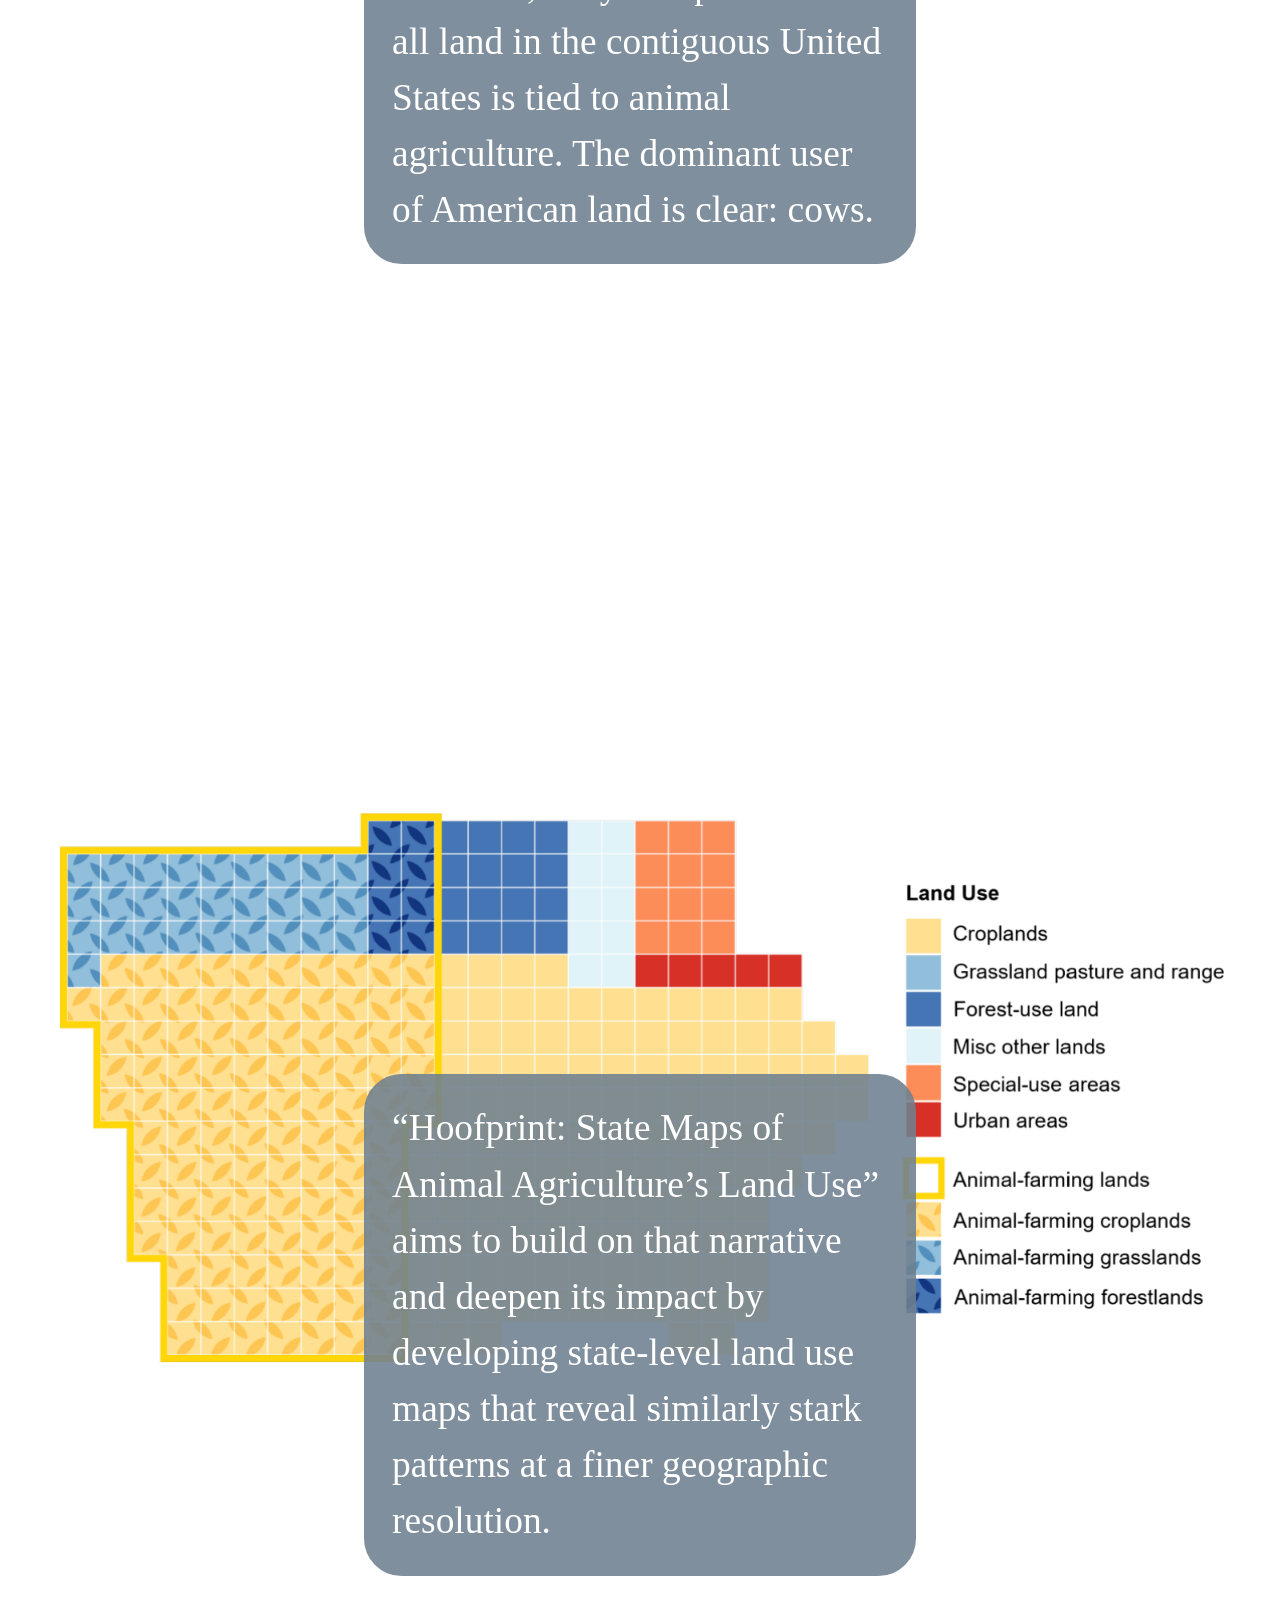
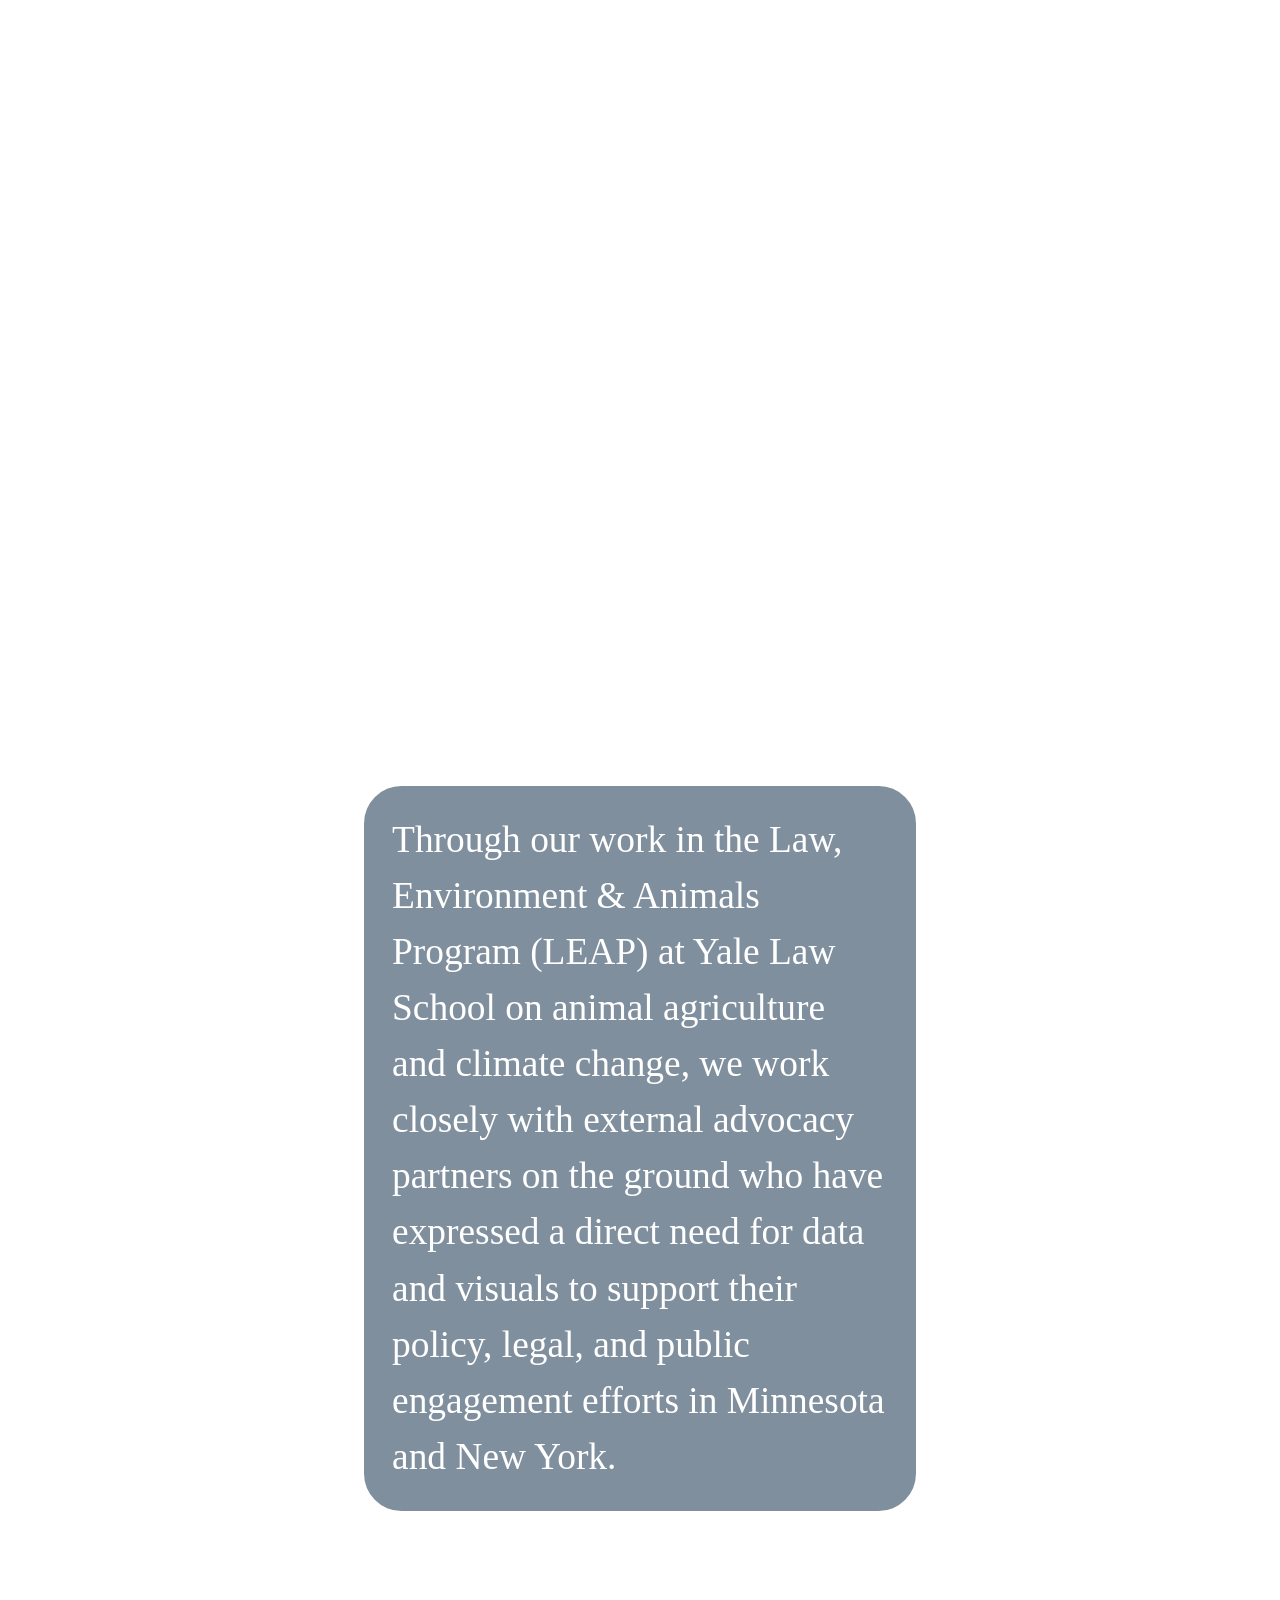
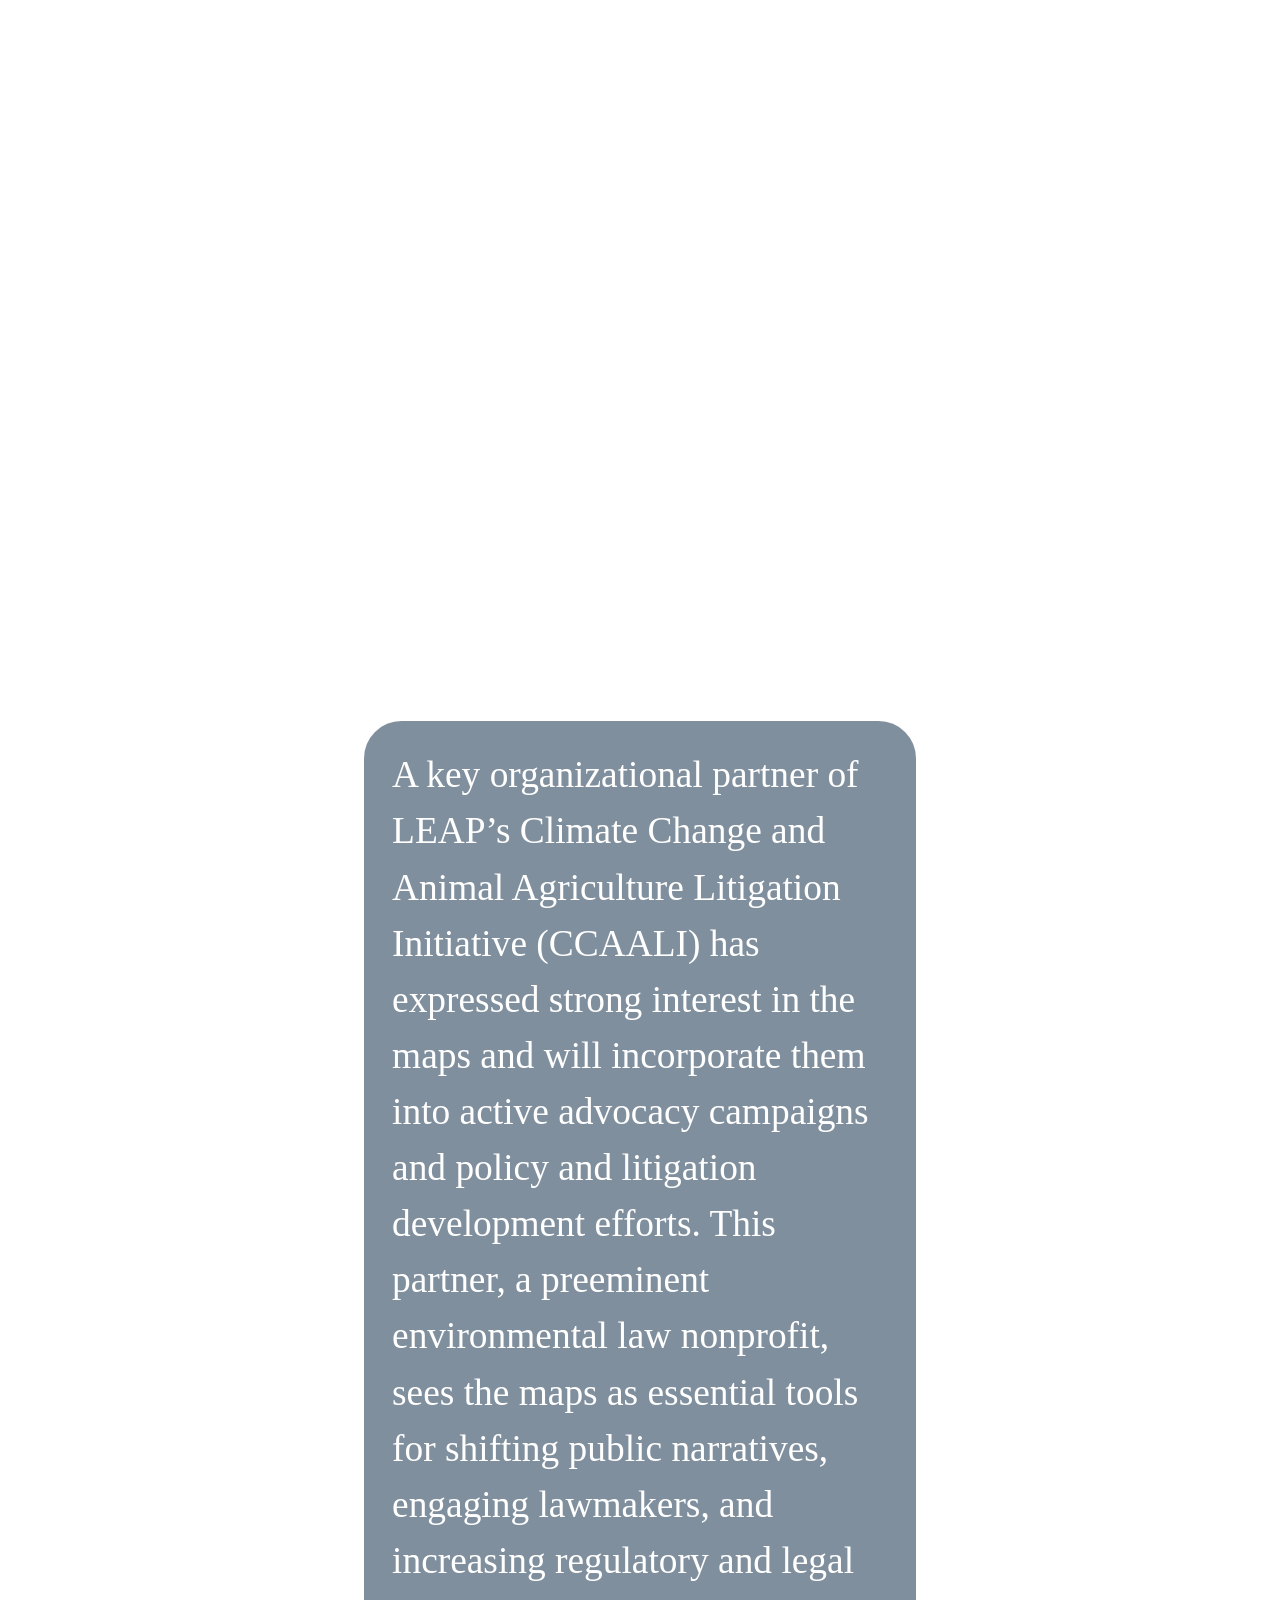
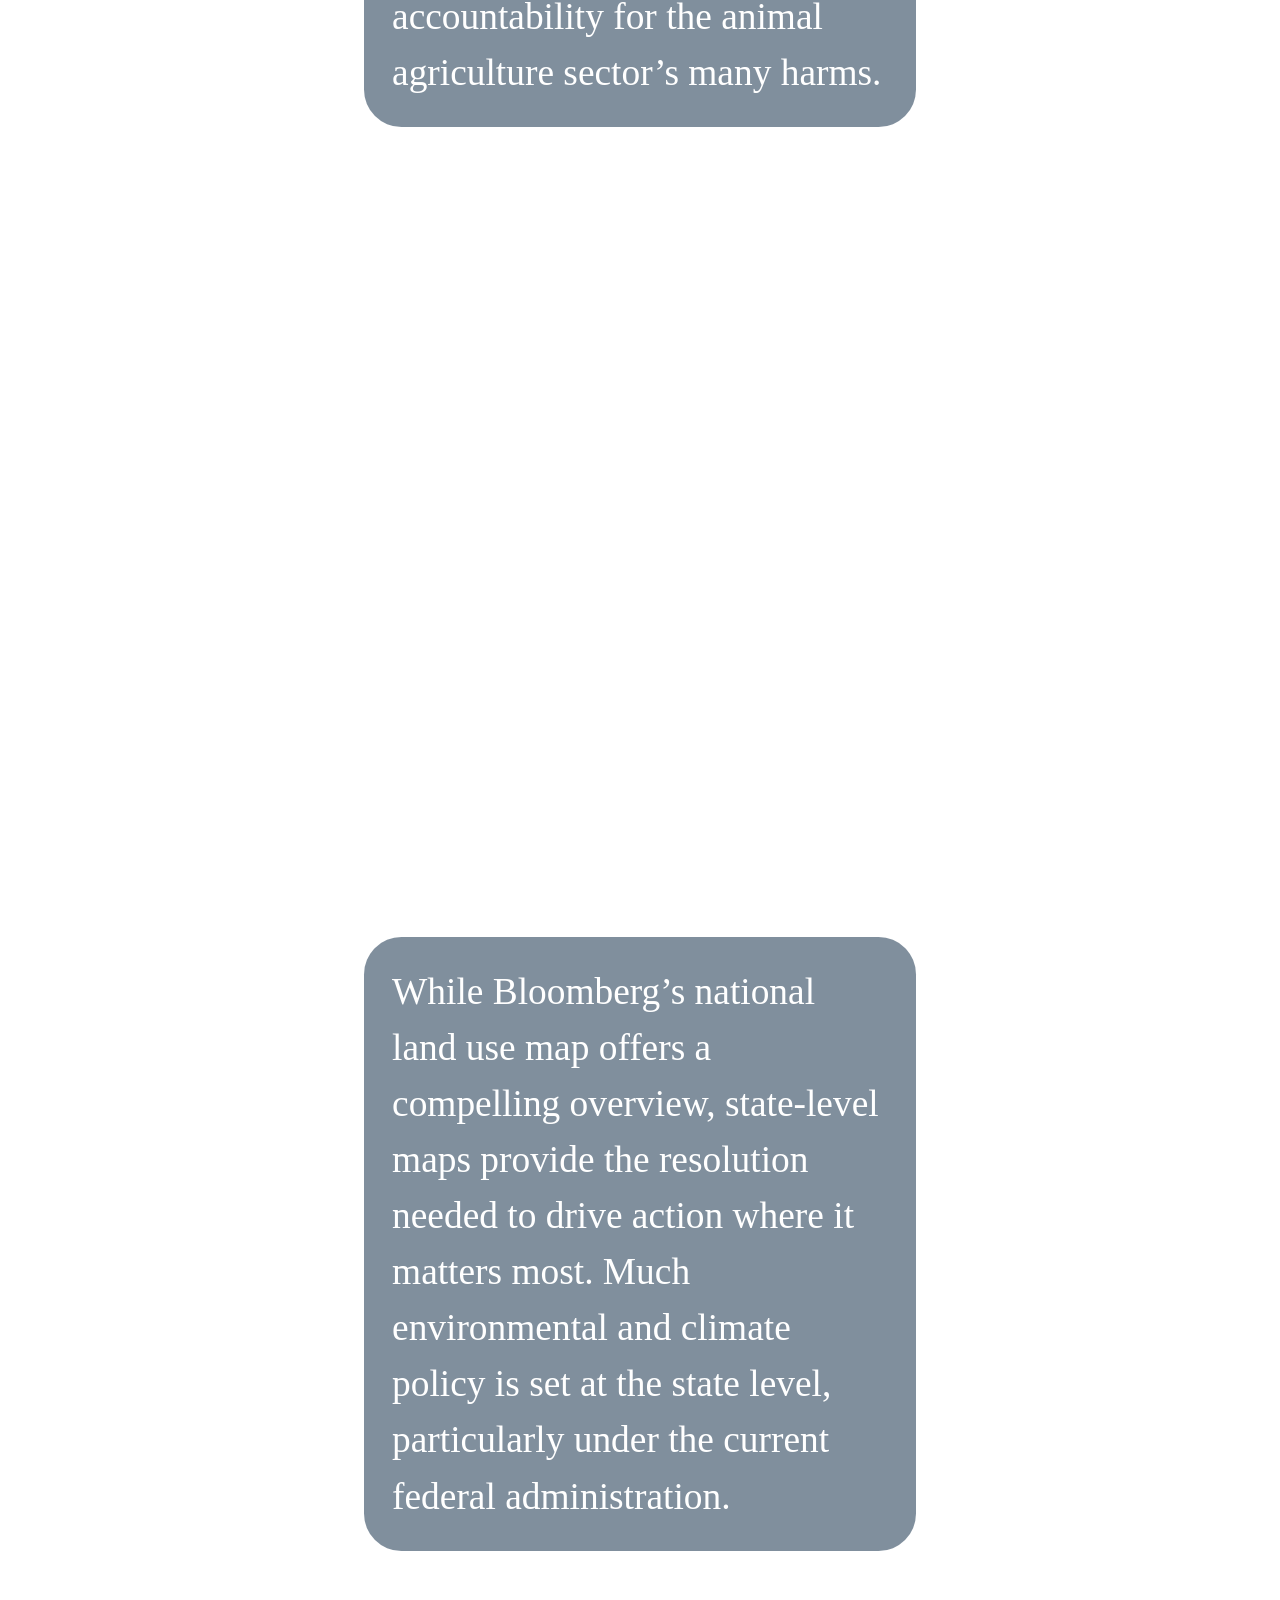
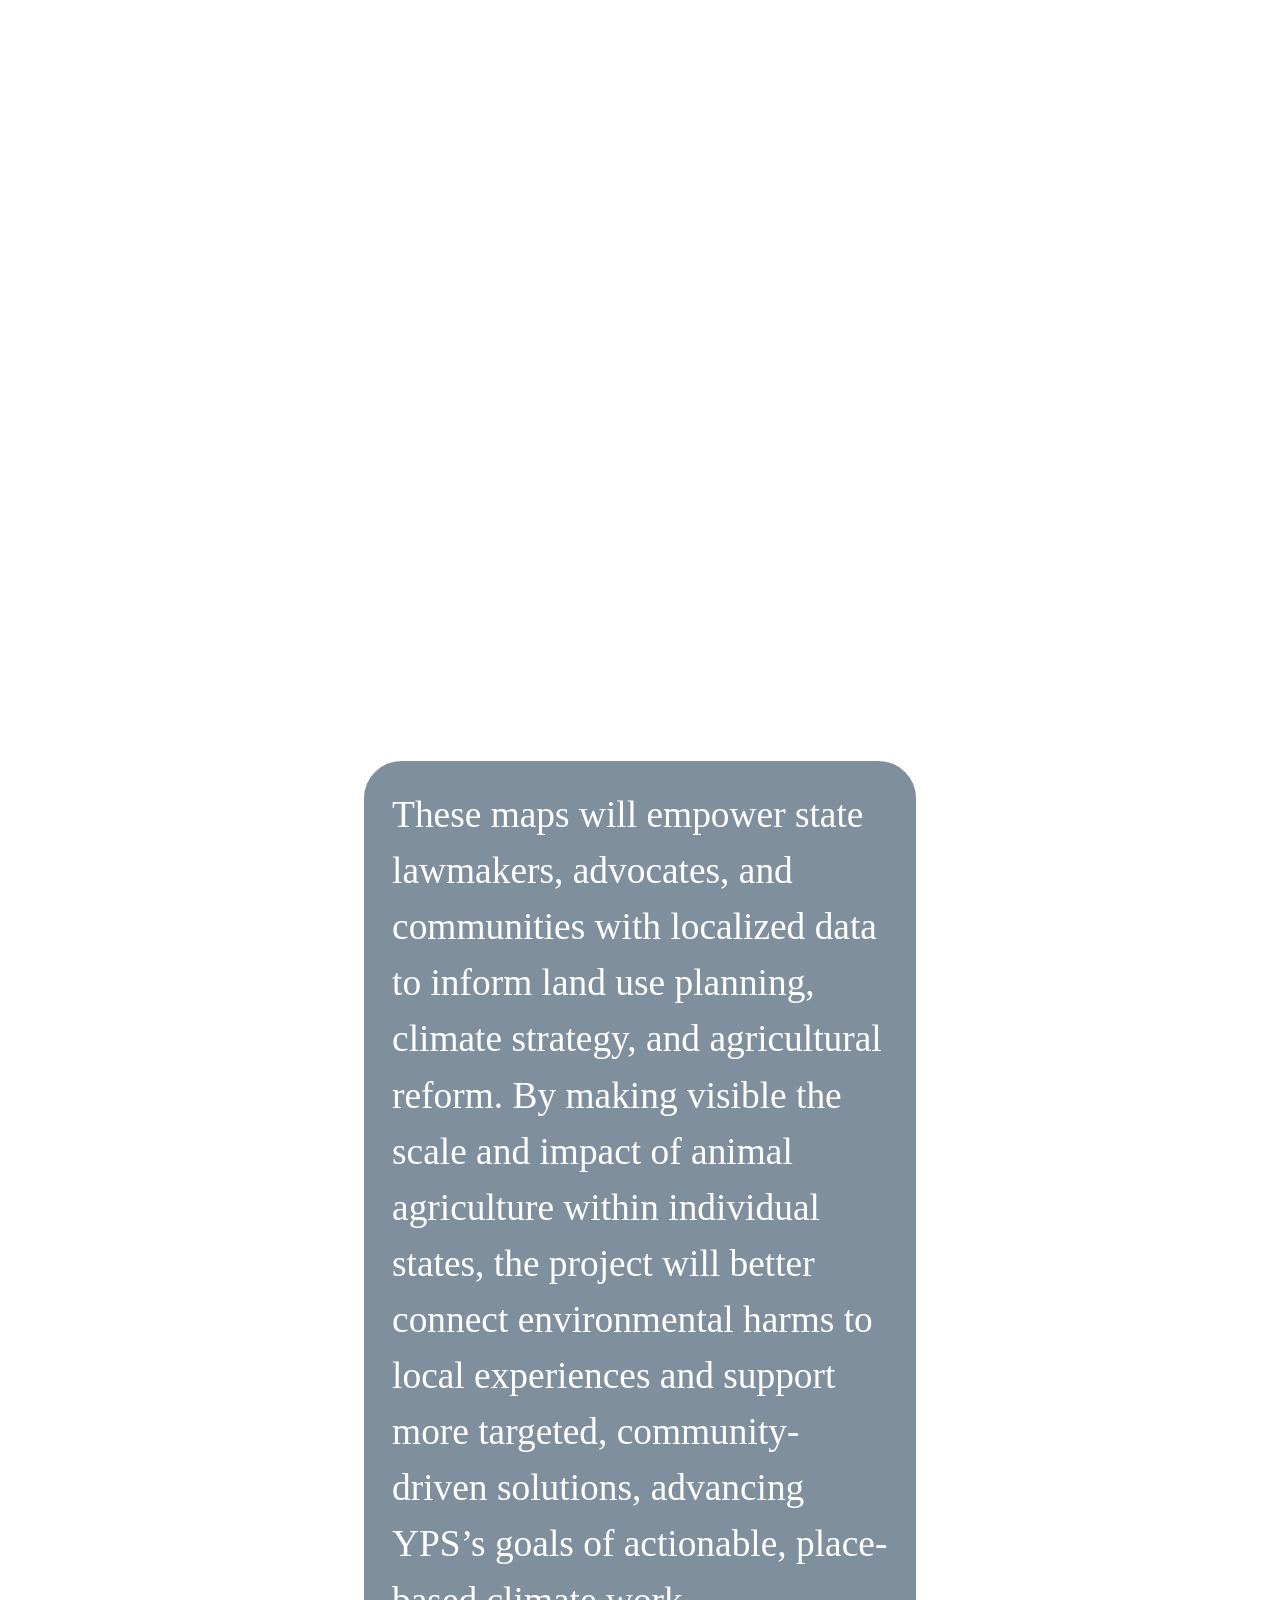
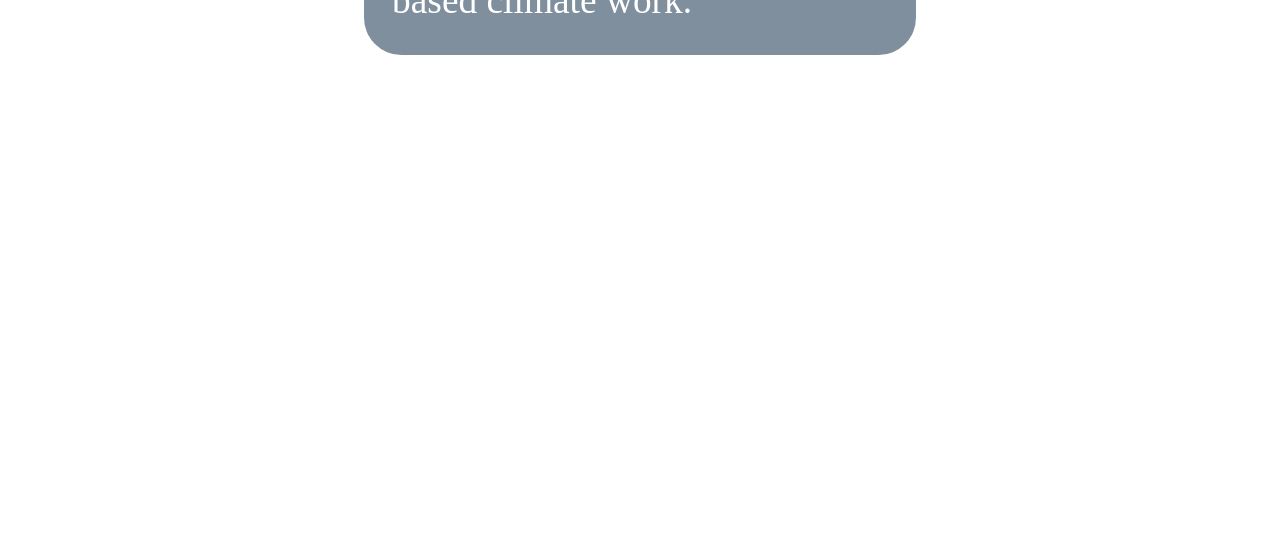
